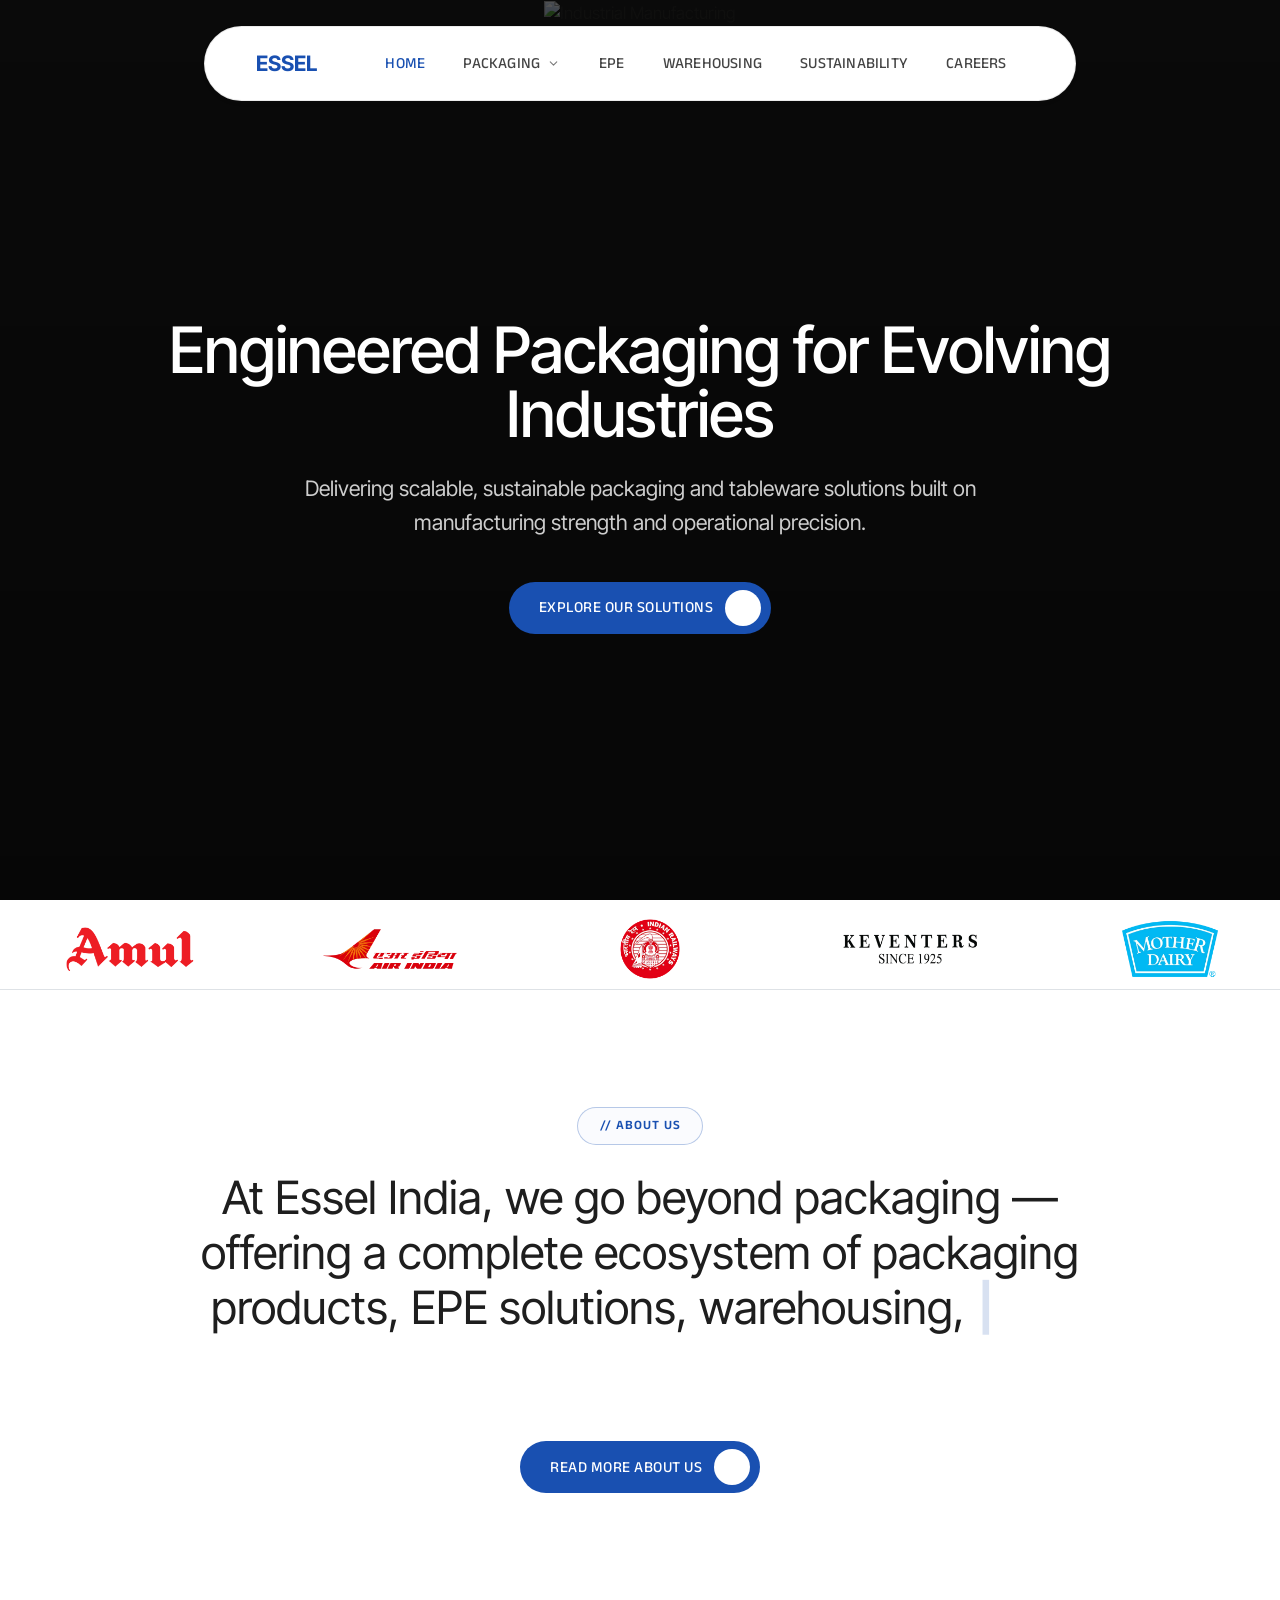
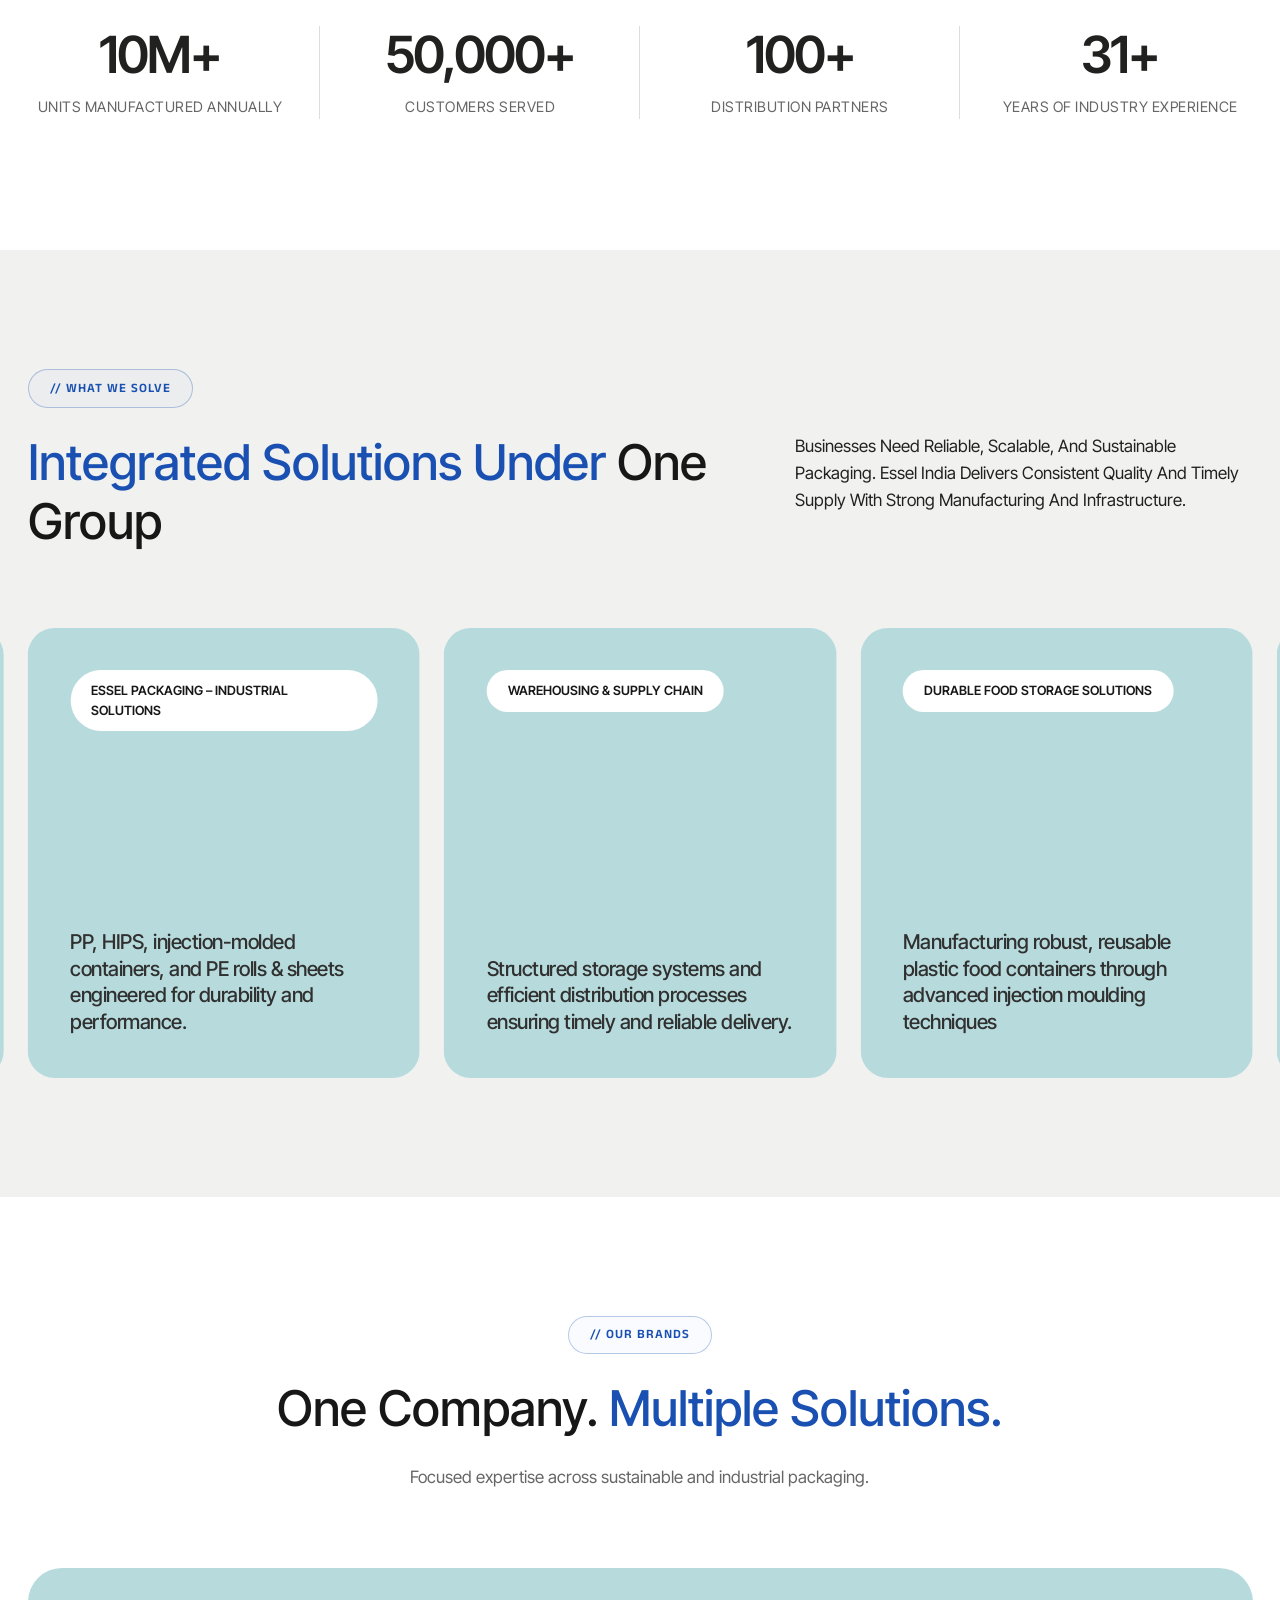
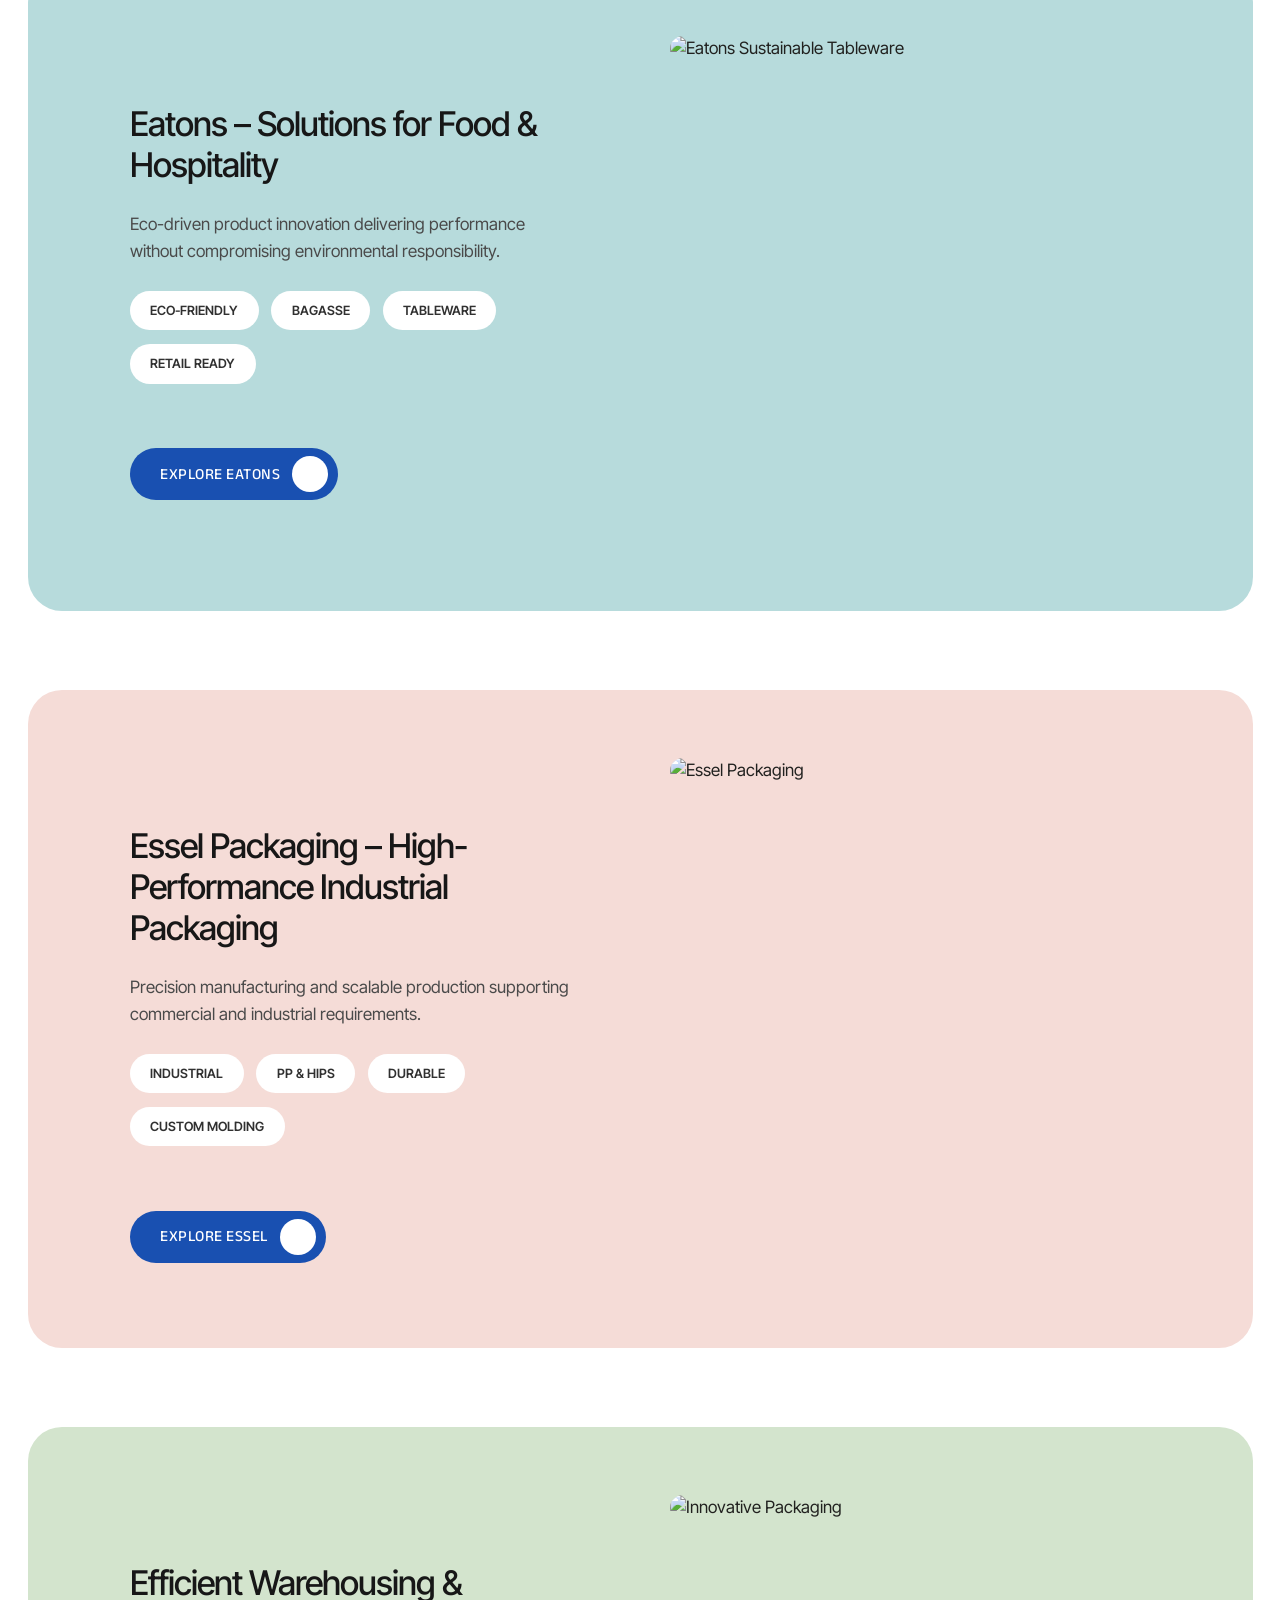
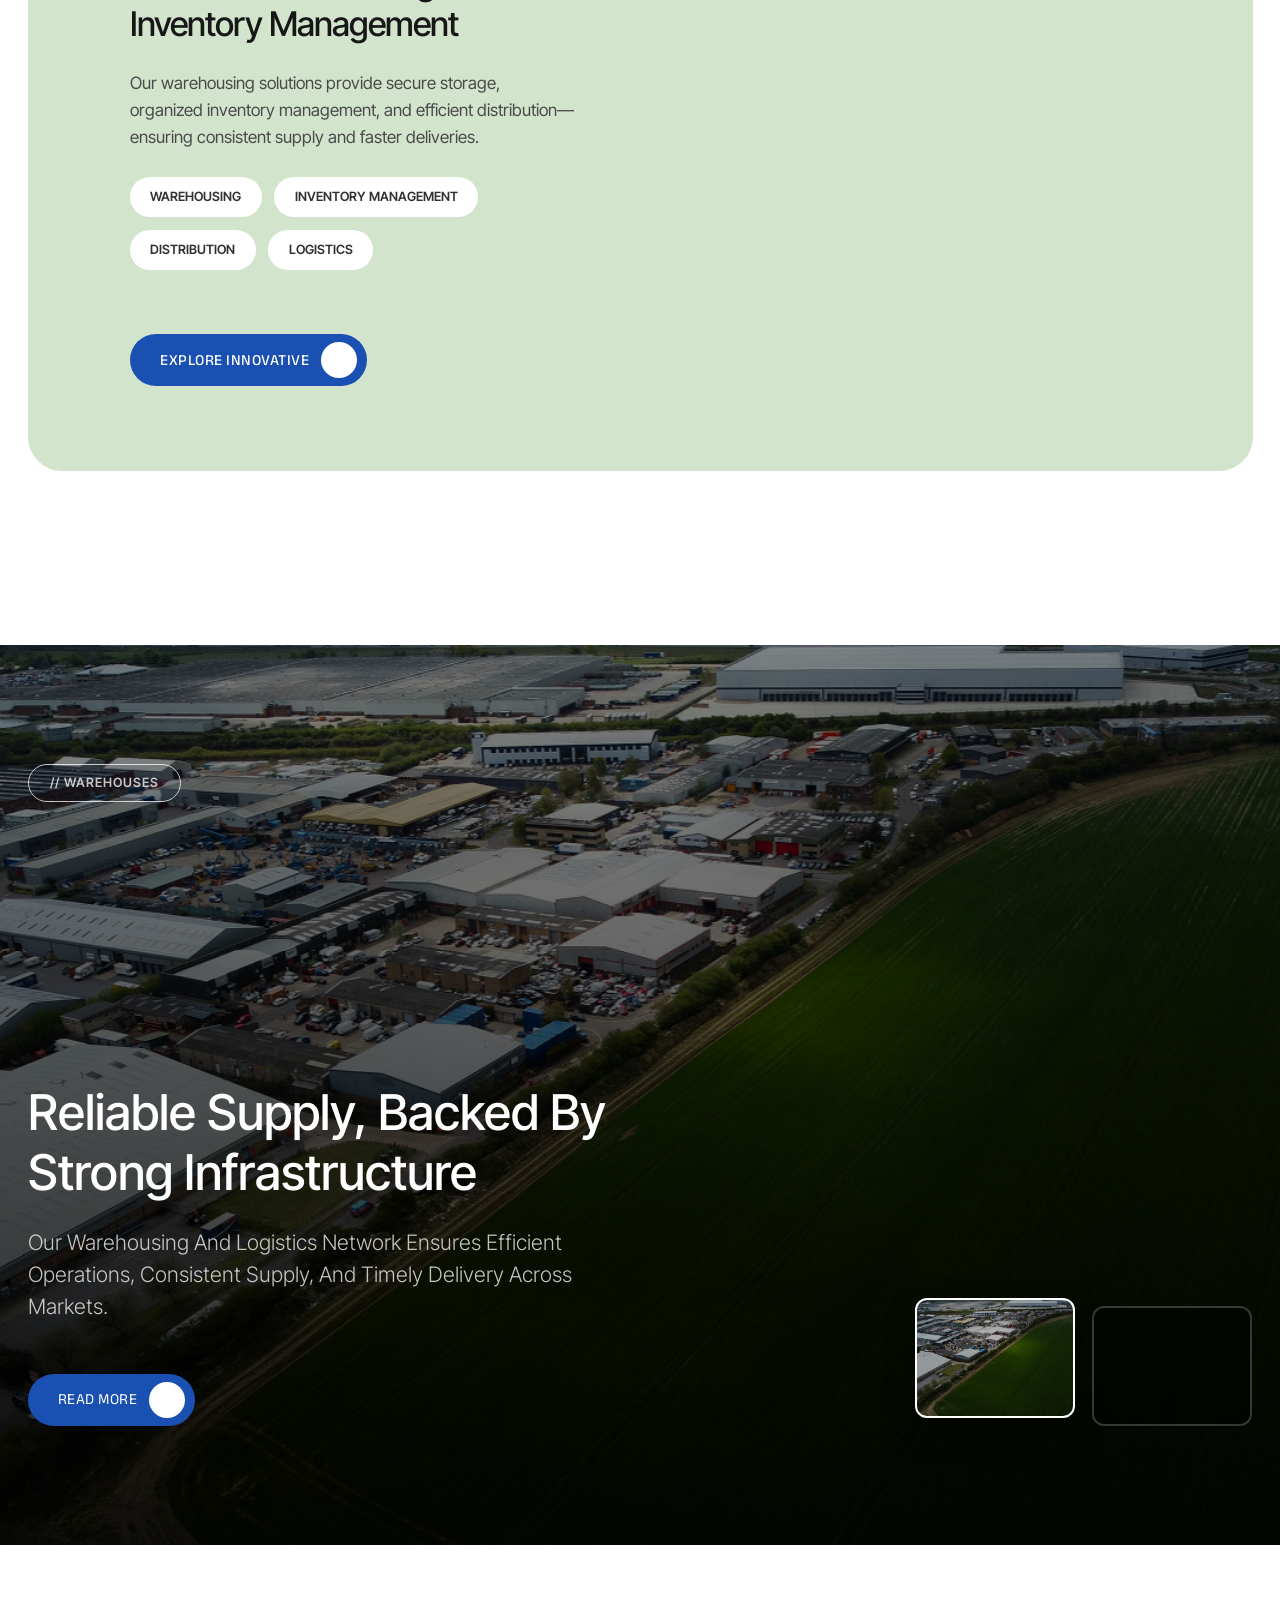
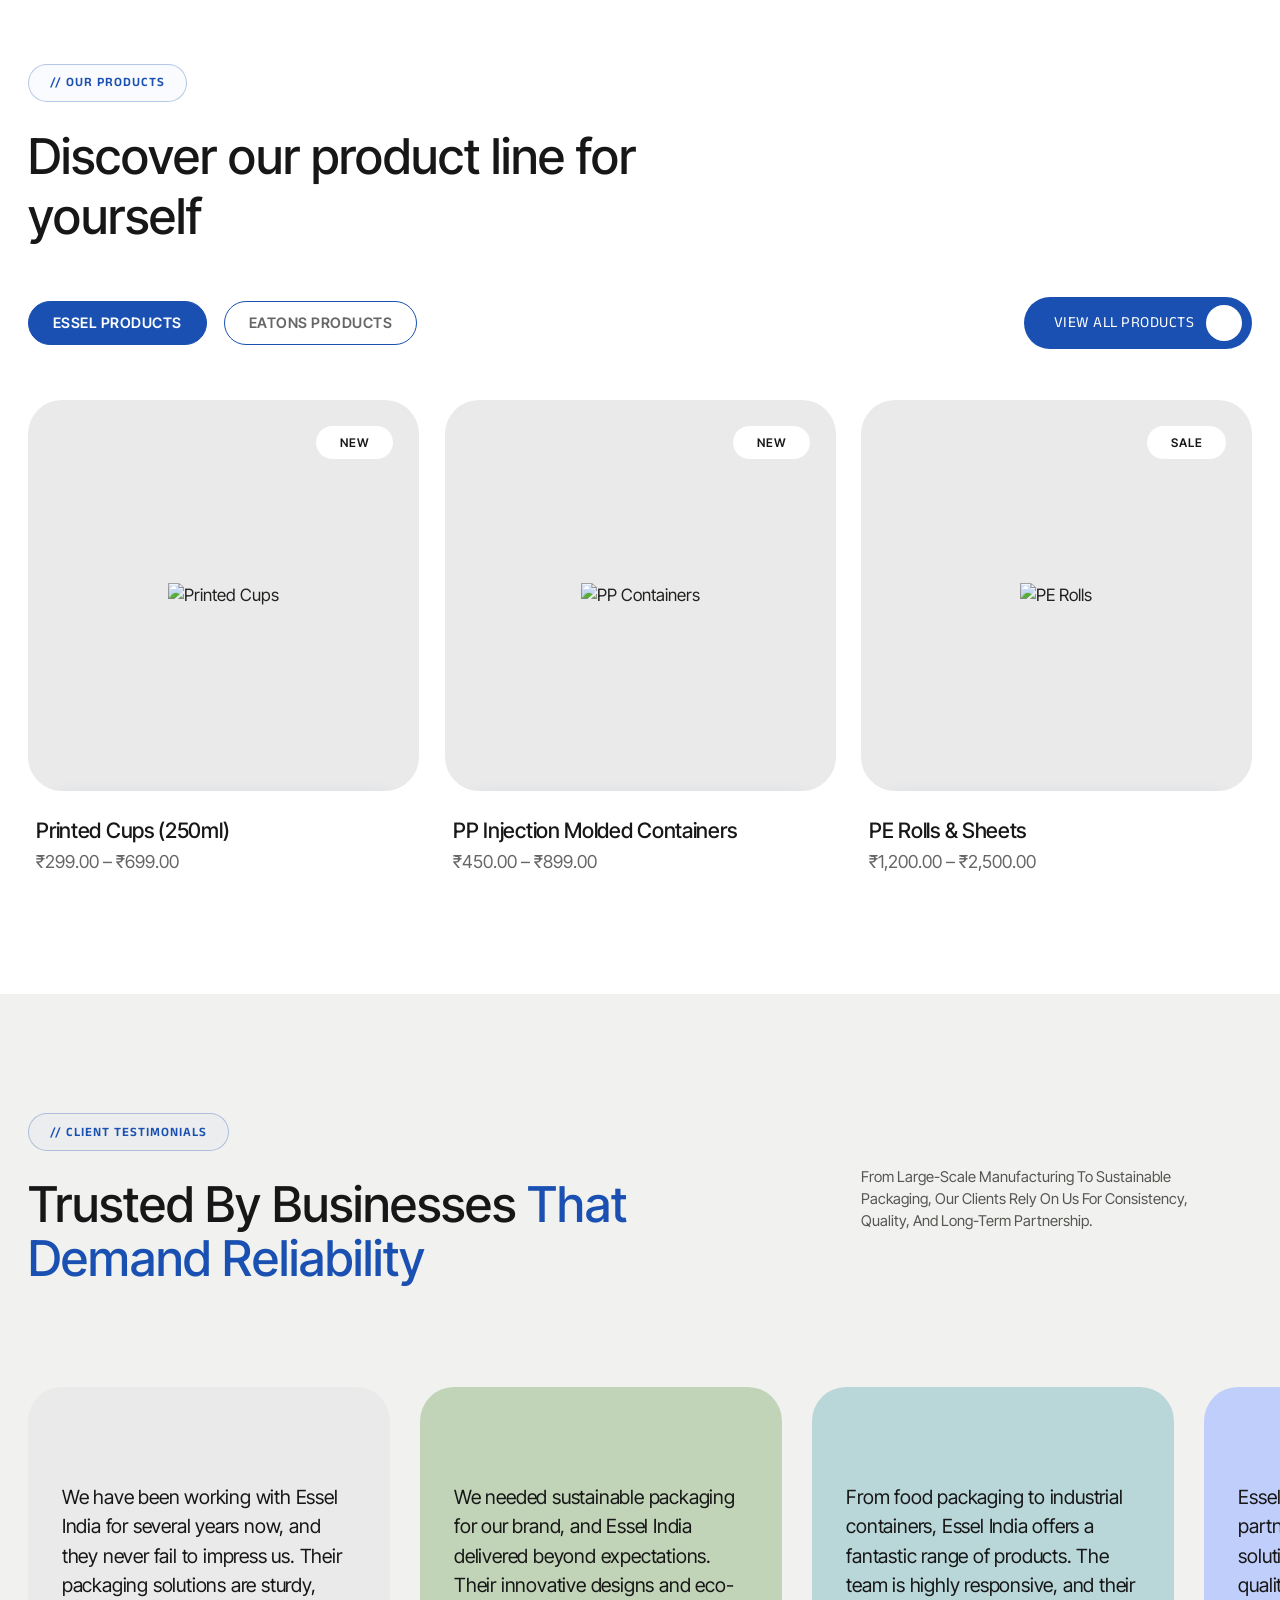
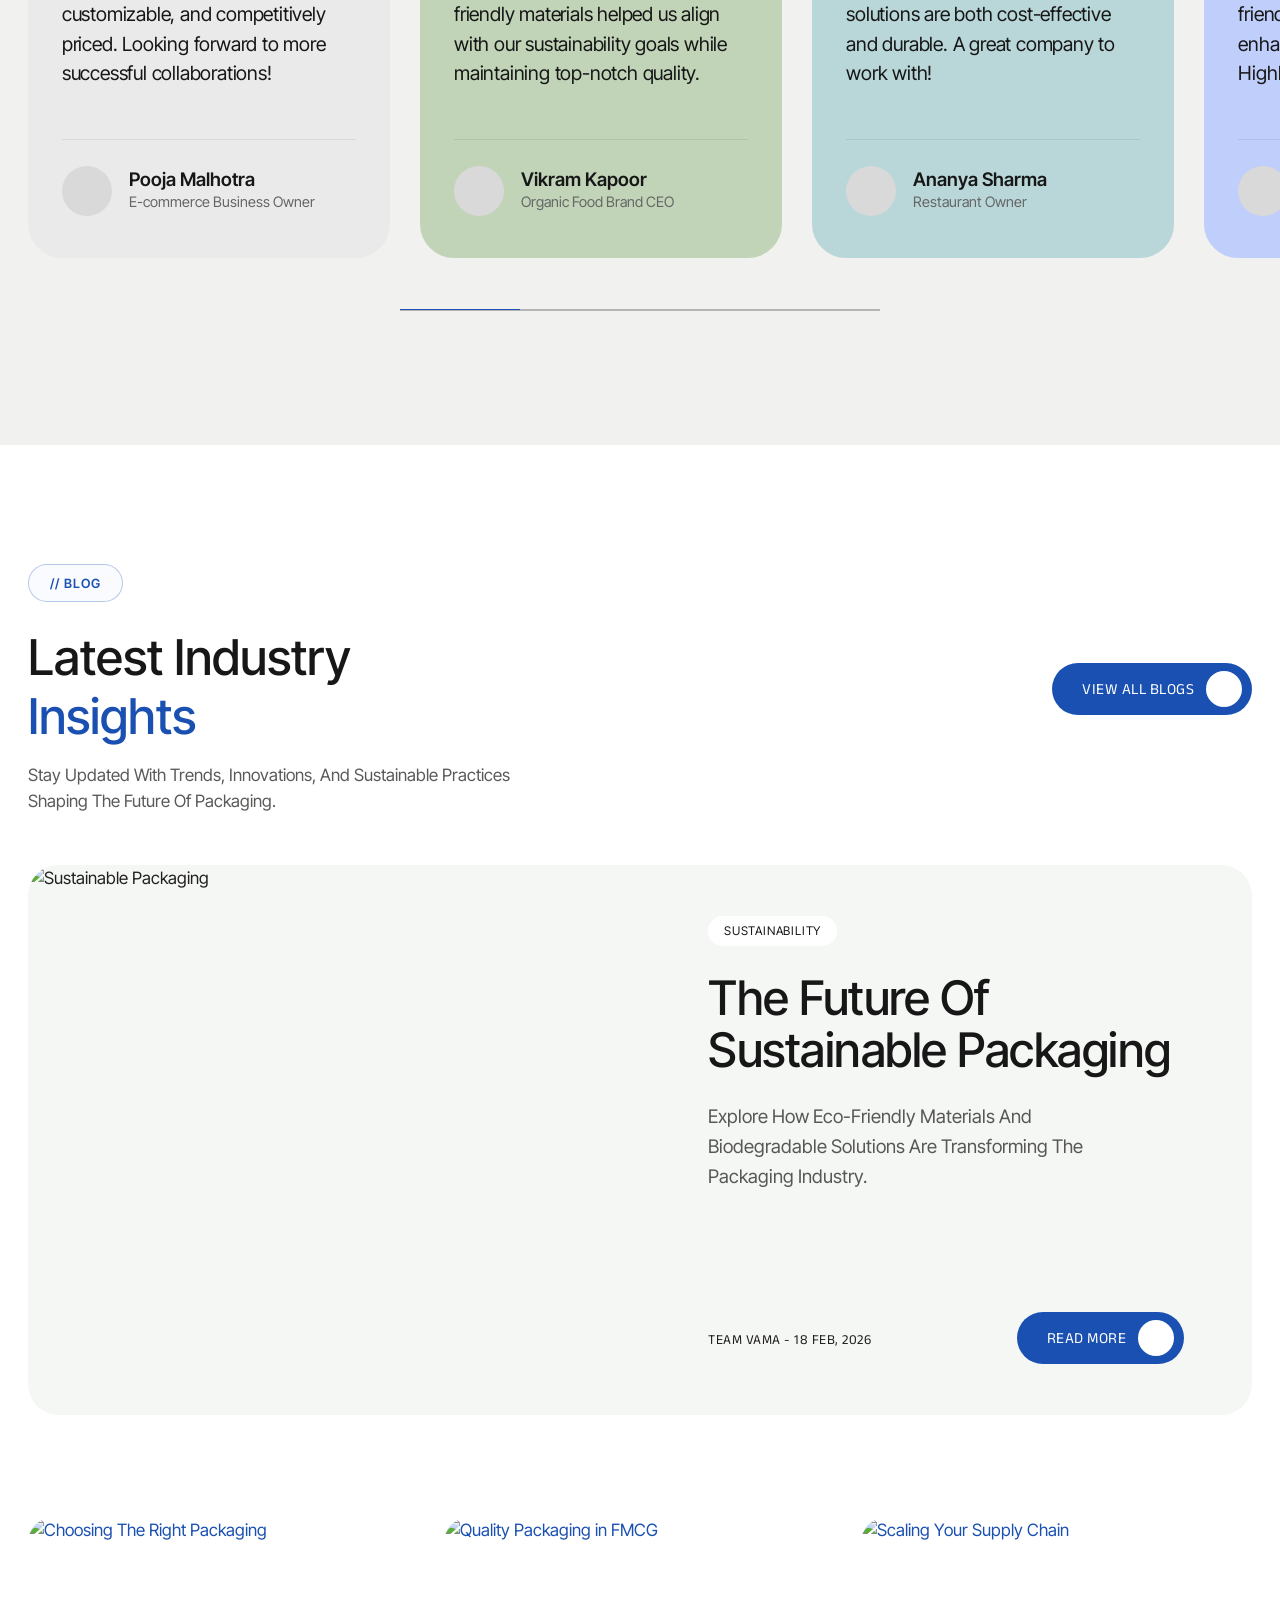
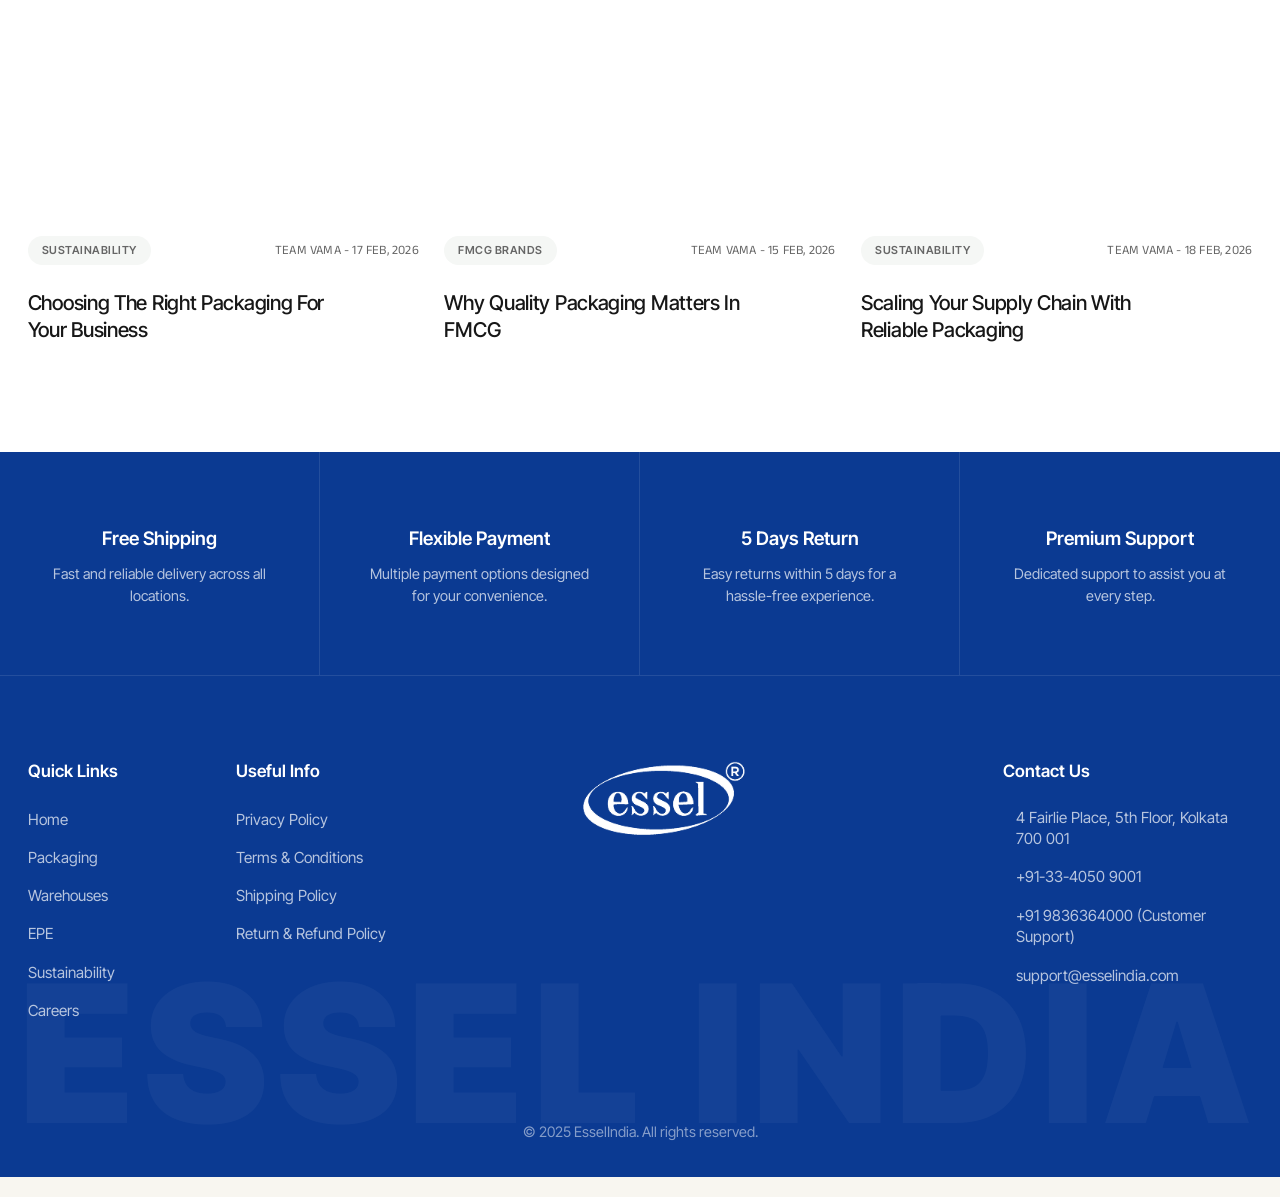
==== index.html @ f86c4f7b "Add files via upload" ====
<!DOCTYPE html>
<html lang="en">

<head>
    <meta charset="UTF-8">
<meta name="viewport" content="width=device-width, initial-scale=1.0">
<meta name="description" content="Clean slate project">
<meta name="keywords" content="bootstrap, gulp, sass, modern web design">
<title>New Project</title>

<!-- Google Fonts -->
<link rel="preconnect" href="https://fonts.googleapis.com">
<link rel="preconnect" href="https://fonts.gstatic.com" crossorigin>
<link
    href="https://fonts.googleapis.com/css2?family=Anek+Latin:wght@100..800&family=Inter+Tight:ital,wght@0,100..900;1,100..900&display=swap"
    rel="stylesheet">
<link href="https://cdn.jsdelivr.net/npm/remixicon@4.9.0/fonts/remixicon.css" rel="stylesheet" />

<!-- Swiper CSS -->
<link rel="stylesheet" href="https://cdn.jsdelivr.net/npm/swiper@11/swiper-bundle.min.css" />

<!-- Custom CSS -->
<link rel="stylesheet" href="css/styles.css">
</head>

<body>
    <header class="fixed-top pt-4">
    <div class="container d-flex justify-content-center">
        <!-- Centered Pill Navbar -->
        <nav class="navbar navbar-expand-lg navbar-pill bg-white shadow-sm rounded-pill px-lg-5 px-4 py-3 border">
            <a class="navbar-brand me-lg-5 me-4 text-primary fw-bold py-0" href="index.html">
                <!-- <img src="images/logo.svg" alt="essel" height="30"> -->
                ESSEL
            </a>

            <!-- Desktop Menu -->
            <div class="collapse navbar-collapse anek-font" id="mainNavbar">
                <ul class="navbar-nav align-items-center">
                    <li class="nav-item">
                        <a class="nav-link px-3" href="index.html">HOME</a>
                    </li>
                    <li class="nav-item dropdown">
                        <a class="nav-link dropdown-toggle px-3" href="#" role="button" data-bs-toggle="dropdown"
                            aria-expanded="false">
                            PACKAGING
                        </a>
                        <ul class="dropdown-menu border-0 shadow rounded-4 mt-3">
                            <li><a class="dropdown-item" href="#">Essel Packaging</a></li>
                            <li><a class="dropdown-item" href="#">Eatons Packaging</a></li>
                        </ul>
                    </li>
                    <li class="nav-item">
                        <a class="nav-link px-3" href="epe.html">EPE</a>
                    </li>
                    <li class="nav-item">
                        <a class="nav-link px-3" href="warehouse.html">WAREHOUSING</a>
                    </li>
                    <li class="nav-item">
                        <a class="nav-link px-3" href="#">SUSTAINABILITY</a>
                    </li>
                    <li class="nav-item">
                        <a class="nav-link px-3" href="#">CAREERS</a>
                    </li>
                </ul>
            </div>

            <!-- Mobile Toggle -->
            <button class="navbar-toggler border-0 shadow-none d-lg-none" type="button" data-bs-toggle="offcanvas"
                data-bs-target="#offcanvasNavbar">
                <i class="ri-menu-3-line fs-2"></i>
            </button>
        </nav>
    </div>
</header>

<!-- Offcanvas for Mobile -->
<div class="offcanvas offcanvas-end anek-font" tabindex="-1" id="offcanvasNavbar">
    <div class="offcanvas-header border-bottom p-4">
        <h5 class="offcanvas-title fw-bold" id="offcanvasNavbarLabel">MENU</h5>
        <button type="button" class="btn-close shadow-none" data-bs-dismiss="offcanvas" aria-label="Close"></button>
    </div>
    <div class="offcanvas-body p-4">
        <ul class="navbar-nav flex-grow-1">
            <li class="nav-item mb-2">
                <a class="nav-link" href="index.html">HOME</a>
            </li>
            <li class="nav-item dropdown mb-2">
                <a class="nav-link dropdown-toggle" href="#" role="button" data-bs-toggle="dropdown">
                    PACKAGING
                </a>
                <ul class="dropdown-menu border-0 shadow-none ps-3">
                    <li><a class="dropdown-item" href="#">Essel Packaging</a></li>
                    <li><a class="dropdown-item" href="#">Eatons Packaging</a></li>
                </ul>
            </li>
            <li class="nav-item mb-2">
                <a class="nav-link" href="epe.html">EPE</a>
            </li>
            <li class="nav-item mb-2">
                <a class="nav-link" href="warehouse.html">WAREHOUSING</a>
            </li>
            <li class="nav-item mb-2">
                <a class="nav-link" href="#">SUSTAINABILITY</a>
            </li>
            <li class="nav-item">
                <a class="nav-link" href="#">CAREERS</a>
            </li>
        </ul>
    </div>
</div>

    <main>
        <!-- Hero Section -->
        <section class="hero-section text-center">
            <div class="swiper hero-slider">
                <div class="swiper-wrapper">
                    <!-- Slide 1 – Essel India -->
                    <div class="swiper-slide">
                        <div class="hero-bg">
                            <img src="https://images.unsplash.com/photo-1581091226825-a6a2a5aee158?auto=format&fit=crop&q=80&w=1920"
                                alt="Industrial Manufacturing">
                        </div>
                        <div class="container h-100">
                            <div class="row h-100 align-items-center justify-content-center">
                                <div class="col-lg-10">
                                    <div class="hero-content">
                                        <h1 class="hero-title mt-5">
                                            Engineered Packaging for Evolving Industries
                                        </h1>
                                        <p class="hero-subtitle">
                                            Delivering scalable, sustainable packaging and tableware solutions built on
                                            manufacturing strength and operational precision.
                                        </p>
                                        <div class="d-flex justify-content-center">
                                            <a href="#" class="btn btn-primary-custom anek-font text-decoration-none">
                                                EXPLORE OUR SOLUTIONS <i class="ri-arrow-right-up-long-line"></i>
                                            </a>
                                        </div>
                                    </div>
                                </div>
                            </div>
                        </div>
                    </div>

                    <!-- Slide 2 – Eatons -->
                    <div class="swiper-slide">
                        <div class="hero-bg">
                            <img src="https://images.unsplash.com/photo-1717386255773-1e3037c81788?q=80&w=1170&auto=format&fit=crop&ixlib=rb-4.1.0&ixid=M3wxMjA3fDB8MHxwaG90by1wYWdlfHx8fGVufDB8fHx8fA%3D%3D"
                                alt="Sustainable Tableware">
                        </div>
                        <div class="container h-100">
                            <div class="row h-100 align-items-center justify-content-center">
                                <div class="col-lg-10">
                                    <div class="hero-content">
                                        <h1 class="hero-title mt-5">
                                            Eatons – Sustainable Tableware Solutions
                                        </h1>
                                        <p class="hero-subtitle">
                                            Eco-conscious bagasse, aluminum, and reusable formats trusted by modern food
                                            businesses.
                                        </p>
                                        <div class="d-flex justify-content-center">
                                            <a href="#" class="btn btn-primary-custom anek-font text-decoration-none">
                                                DISCOVER EATONS <i class="ri-arrow-right-up-long-line"></i>
                                            </a>
                                        </div>
                                    </div>
                                </div>
                            </div>
                        </div>
                    </div>

                    <!-- Slide 3 – Sustainable Bagasse -->
                    <div class="swiper-slide">
                        <div class="hero-bg">
                            <img src="https://media.istockphoto.com/id/177470402/photo/plastic-resin-pellets-in-holding-hands.jpg?s=2048x2048&w=is&k=20&c=-PCb6CSapmXqfRQoQ2jKFUiNskd9uoy5Rj3ALKyIH28="
                                alt="Sugarcane Bagasse">
                        </div>
                        <div class="container h-100">
                            <div class="row h-100 align-items-center justify-content-center">
                                <div class="col-lg-10">
                                    <div class="hero-content">
                                        <h1 class="hero-title mt-5">
                                            Responsible Alternatives. Reliable Performance.
                                        </h1>
                                        <p class="hero-subtitle">
                                            Biodegradable sugarcane-based tableware designed for durability, safety, and
                                            environmental responsibility.
                                        </p>
                                        <div class="d-flex justify-content-center">
                                            <a href="#" class="btn btn-primary-custom anek-font text-decoration-none">
                                                EXPLORE SUSTAINABLE RANGE <i class="ri-arrow-right-up-long-line"></i>
                                            </a>
                                        </div>
                                    </div>
                                </div>
                            </div>
                        </div>
                    </div>

                    <!-- Slide 4 – Warehousing & Infrastructure -->
                    <div class="swiper-slide">
                        <div class="hero-bg">
                            <img src="https://images.unsplash.com/photo-1586528116311-ad8dd3c8310d?auto=format&fit=crop&q=80&w=1920"
                                alt="Warehousing Infrastructure">
                        </div>
                        <div class="container h-100">
                            <div class="row h-100 align-items-center justify-content-center">
                                <div class="col-lg-10">
                                    <div class="hero-content">
                                        <h1 class="hero-title mt-5">
                                            Infrastructure That Powers Reliability
                                        </h1>
                                        <p class="hero-subtitle">
                                            Efficient warehousing, streamlined logistics, and dependable distribution
                                            across markets.
                                        </p>
                                        <div class="d-flex justify-content-center">
                                            <a href="#" class="btn btn-primary-custom anek-font text-decoration-none">
                                                VIEW INFRASTRUCTURE <i class="ri-arrow-right-up-long-line"></i>
                                            </a>
                                        </div>
                                    </div>
                                </div>
                            </div>
                        </div>
                    </div>
                </div>
                <!-- Add Pagination -->
                <!-- <div class="hero-pagination"></div> -->
            </div>
        </section>

        <section class="partners-marquee-section bg-white section pb-3 pt-2">

            <div class="marquee-container border-bottom">
                <div class="marquee-content">
                    <!-- Set 1 -->
                    <div class="partner-logo">
                        <img src="images/partners/amul.webp" alt="Amul">
                    </div>
                    <div class="partner-logo">
                        <img src="images/partners/Air-India.webp" alt="Air India">
                    </div>
                    <div class="partner-logo">
                        <img src="images/partners/Indian-railways.webp" alt="Indian Railways">
                    </div>
                    <div class="partner-logo">
                        <img src="images/partners/keventers.webp" alt="Keventers">
                    </div>
                    <div class="partner-logo">
                        <img src="images/partners/mother-dairy.webp" alt="Mother Dairy">
                    </div>
                    <div class="partner-logo">
                        <img src="images/partners/Thacker-Dairy.webp" alt="Thacker Dairy">
                    </div>
                    <!-- Set 2 (Duplicate for seamless loop) -->
                    <div class="partner-logo">
                        <img src="images/partners/amul.webp" alt="Amul">
                    </div>
                    <div class="partner-logo">
                        <img src="images/partners/Air-India.webp" alt="Air India">
                    </div>
                    <div class="partner-logo">
                        <img src="images/partners/Indian-railways.webp" alt="Indian Railways">
                    </div>
                    <div class="partner-logo">
                        <img src="images/partners/keventers.webp" alt="Keventers">
                    </div>
                    <div class="partner-logo">
                        <img src="images/partners/mother-dairy.webp" alt="Mother Dairy">
                    </div>
                    <div class="partner-logo">
                        <img src="images/partners/Thacker-Dairy.webp" alt="Thacker Dairy">
                    </div>
                </div>
            </div>
        </section>

        <!-- Intro Section -->
        <section class="section intro-section bg-white">
            <div class="container">
                <div class="row gy-4 justify-content-center">
                    <div class="col-lg-4 text-center">
                        <div class="pre-title anek-font">// ABOUT US</div>
                    </div>
                    <!-- <div class="col-lg-6">

                        <h2 class="section-title fs-4">
                            We Provide Reliable, Scalable, And Sustainable <span>Packaging Solutions Designed To Support
                                Modern Businesses.</span>
                        </h2>
                    </div>
                    <div class="col-lg-5 offset-lg-1">
                        <p class="section-desc">
                            Essel India combines decades of industry expertise with modern production capabilities to
                            deliver consistent quality and high-volume output across sectors.
                        </p>
                        <a href="#" class="btn btn-primary-custom anek-font text-decoration-none">
                            READ MORE ABOUT US <i class="ri-arrow-right-up-long-line"></i>
                        </a>
                    </div> -->
                    <div class="col-lg-9 text-center">
                        <h2 class="h3 fw-normal mb-5 typing-text">
                            At Essel India, we go beyond packaging — offering a complete ecosystem of packaging
                            products, EPE solutions, warehousing, and logistics to power modern business growth.
                        </h2>

                        <a href="#" class="btn btn-primary-custom anek-font text-decoration-none mb-5">
                            READ MORE ABOUT US <i class="ri-arrow-right-up-long-line"></i>
                        </a>
                    </div>


                </div>

            </div>

            <div class="stats-row  pt-5">
                <div class="row g-0">
                    <div class="col-6 col-lg-3 stat-item">
                        <div class="stat-value js-counter" data-count="10">0</div>
                        <div class="stat-label text-uppercase mt-2">Units Manufactured Annually</div>
                    </div>
                    <div class="col-6 col-lg-3 stat-item">
                        <div class="stat-value js-counter" data-count="50000">0</div>
                        <div class="stat-label text-uppercase mt-2">Customers Served</div>
                    </div>
                    <div class="col-6 col-lg-3 stat-item">
                        <div class="stat-value js-counter" data-count="100">0</div>
                        <div class="stat-label text-uppercase    mt-2">Distribution Partners</div>
                    </div>
                    <div class="col-6 col-lg-3 stat-item">
                        <div class="stat-value js-counter" data-count="31">0</div>
                        <div class="stat-label text-uppercase mt-2">Years of Industry Experience</div>
                    </div>
                </div>
            </div>
        </section>

        <!-- Solutions Section -->
        <section class="section solutions-section bg-light ">
            <div class="container">
                <div class="row  mb-5 gy-4">
                    <div class="col-lg-7">
                        <div class="pre-title anek-font">// WHAT WE SOLVE</div>
                    </div>
                    <div class="col-lg-7">

                        <h2 class="section-title">
                            <span>Integrated Solutions Under </span> One Group
                        </h2>
                    </div>
                    <div class="col-lg-5 ps-lg-5">
                        <p class="section-desc mb-0 text-dark">
                            Businesses Need Reliable, Scalable, And Sustainable Packaging. Essel India Delivers
                            Consistent Quality And Timely Supply With Strong Manufacturing And Infrastructure.
                        </p>
                    </div>
                </div>

                <div class="swiper solutions-swiper mt-5 overflow-visible">
                    <div class="swiper-wrapper">
                        <div class="swiper-slide">
                            <div class="solution-card">
                                <div class="card-bg">
                                    <img src="https://placehold.co/600x800?text=" alt="Reliable Bulk Supply">
                                </div>
                                <div class="card-content">
                                    <span class="card-tag text-uppercase">Eatons – Sustainable Tableware</span>
                                    <h3 class="card-title">Biodegradable bagasse, aluminum kitchenware, and reusable
                                        containers designed for food service, hospitality, and retail.</h3>
                                </div>
                            </div>
                        </div>

                        <div class="swiper-slide">
                            <div class="solution-card">
                                <div class="card-bg">
                                    <img src="https://placehold.co/600x800?text=" alt="Reliable Bulk Supply">
                                </div>
                                <div class="card-content">
                                    <span class="card-tag text-uppercase">Essel Packaging – Industrial Solutions</span>
                                    <h3 class="card-title">PP, HIPS, injection-molded containers, and PE rolls & sheets
                                        engineered for durability and performance.</h3>
                                </div>
                            </div>
                        </div>

                        <div class="swiper-slide">
                            <div class="solution-card">
                                <div class="card-bg">
                                    <img src="https://placehold.co/600x800?text=" alt="Sustainable Alternatives">
                                </div>
                                <div class="card-content">
                                    <span class="card-tag text-uppercase">Warehousing & Supply Chain</span>
                                    <h3 class="card-title">Structured storage systems and efficient distribution
                                        processes
                                        ensuring timely and reliable delivery.</h3>
                                </div>
                            </div>
                        </div>

                        <div class="swiper-slide">
                            <div class="solution-card">
                                <div class="card-bg">
                                    <img src="https://placehold.co/600x800?text=" alt="Reliable Bulk Supply">
                                </div>
                                <div class="card-content">
                                    <span class="card-tag text-uppercase">Durable Food Storage Solutions</span>
                                    <h3 class="card-title">Manufacturing robust, reusable plastic food containers
                                        through
                                        advanced injection moulding techniques</h3>
                                </div>
                            </div>
                        </div>

                        <div class="swiper-slide">
                            <div class="solution-card">
                                <div class="card-bg">
                                    <img src="https://placehold.co/600x800?text=" alt="Sustainable Alternatives">
                                </div>
                                <div class="card-content">
                                    <span class="card-tag text-uppercase">Industrial excellence</span>
                                    <h3 class="card-title">Delivering EPE rolls and sheets, essential for industrial
                                        packaging and mattress applications</h3>
                                </div>
                            </div>
                        </div>
                    </div>
                </div>
            </div>
        </section>
        <section class="section bg-white">
            <div class="container">
                <div class="row justify-content-center ">
                    <div class="col-lg-8 text-center">
                        <div class="pre-title anek-font mb-4">// Our Brands</div>
                        <h2 class="section-title display-3 mb-4">
                            One Company. <span>Multiple Solutions.</span>
                        </h2>
                        <p class="section-desc">Focused expertise across sustainable and industrial packaging.</p>
                    </div>
                </div>

                <div class="row mt-3 g-4 brands-stack-wrapper">
                    <!-- Card 1 – Eatons -->
                    <div class="col-12 brand-stack-item">
                        <div class="brand-card bg-brand-1 p-5">
                            <div class="row gy-4">
                                <div class="col-lg-6">
                                    <div class="brand-content pe-lg-4">
                                        <h3 class=" fw-medium mb-4 mt-5 h4">Eatons – Solutions for Food & Hospitality
                                        </h3>
                                        <p class="brand-desc mb-4">
                                            Eco-driven product innovation delivering performance without compromising
                                            environmental responsibility.
                                        </p>
                                        <div class="brand-tags mb-5">
                                            <span class="brand-pill">ECO-FRIENDLY</span>
                                            <span class="brand-pill">BAGASSE</span>
                                            <span class="brand-pill">TABLEWARE</span>
                                            <span class="brand-pill">RETAIL READY</span>
                                        </div>
                                        <a href="#" class="btn btn-primary-custom anek-font mb-4">
                                            EXPLORE EATONS <i class="ri-arrow-right-up-line"></i>
                                        </a>
                                    </div>
                                </div>
                                <div class="col-lg-6">
                                    <div class="brand-image">
                                        <img src="https://placehold.co/600x600?text=Eatons"
                                            alt="Eatons Sustainable Tableware" class="img-fluid">
                                    </div>
                                </div>
                            </div>
                        </div>
                    </div>

                    <!-- Card 2 – Essel Packaging -->
                    <div class="col-12 brand-stack-item">
                        <div class="brand-card bg-brand-2 p-5">
                            <div class="row  gy-4">
                                <div class="col-lg-6">
                                    <div class="brand-content pe-lg-4">
                                        <h3 class=" fw-medium mb-4 mt-5 h4">Essel Packaging – High-Performance
                                            Industrial
                                            Packaging
                                        </h3>
                                        <p class="brand-desc mb-4">
                                            Precision manufacturing and scalable production supporting commercial and
                                            industrial requirements.
                                        </p>
                                        <div class="brand-tags mb-5">
                                            <span class="brand-pill">INDUSTRIAL</span>
                                            <span class="brand-pill">PP & HIPS</span>
                                            <span class="brand-pill">DURABLE</span>
                                            <span class="brand-pill">CUSTOM MOLDING</span>
                                        </div>
                                        <a href="#" class="btn btn-primary-custom anek-font">
                                            EXPLORE ESSEL <i class="ri-arrow-right-up-line"></i>
                                        </a>
                                    </div>
                                </div>
                                <div class="col-lg-6">
                                    <div class="brand-image">
                                        <img src="https://placehold.co/600x600?text=Essel+Packaging"
                                            alt="Essel Packaging" class="img-fluid">
                                    </div>
                                </div>
                            </div>
                        </div>
                    </div>

                    <!-- Card 3 – Innovative Packaging -->
                    <div class="col-12 brand-stack-item">
                        <div class="brand-card bg-brand-3 p-5">
                            <div class="row  gy-4">
                                <div class="col-lg-6">
                                    <div class="brand-content pe-lg-4">
                                        <h3 class=" fw-medium mb-4 mt-5 h4">Efficient Warehousing & Inventory Management
                                        </h3>
                                        <p class="brand-desc mb-4">
                                            Our warehousing solutions provide secure storage, organized inventory
                                            management, and efficient distribution—ensuring consistent supply and faster
                                            deliveries.
                                        </p>
                                        <div class="brand-tags mb-5">
                                            <span class="brand-pill">WAREHOUSING</span>
                                            <span class="brand-pill">INVENTORY MANAGEMENT</span>
                                            <span class="brand-pill">DISTRIBUTION</span>
                                            <span class="brand-pill">LOGISTICS</span>
                                        </div>
                                        <a href="#" class="btn btn-primary-custom anek-font ">
                                            EXPLORE INNOVATIVE <i class="ri-arrow-right-up-line"></i>
                                        </a>
                                    </div>
                                </div>
                                <div class="col-lg-6">
                                    <div class="brand-image">
                                        <img src="https://placehold.co/600x600?text=Innovative"
                                            alt="Innovative Packaging" class="img-fluid">
                                    </div>
                                </div>
                            </div>
                        </div>
                    </div>


                    <!-- <div class="col-12 brand-stack-item">
                        <div class="brand-card bg-brand-4 p-5">
                            <div class="row  gy-4">
                                <div class="col-lg-6">
                                    <div class="brand-content pe-lg-4">
                                        <h3 class=" fw-medium mb-4 mt-5">Durable Food Storage</h3>
                                        <p class="brand-desc mb-4">
                                            Manufacturing robust, reusable plastic food containers through advanced
                                            injection moulding techniques.
                                        </p>
                                        <div class="brand-tags mb-5">
                                            <span class="brand-pill">ROBUST</span>
                                            <span class="brand-pill">REUSABLE</span>
                                            <span class="brand-pill">BPA FREE</span>
                                            <span class="brand-pill">LONG-LASTING</span>
                                        </div>
                                        <a href="#" class="btn btn-primary-custom anek-font ">
                                            EXPLORE DURABLES <i class="ri-arrow-right-up-line"></i>
                                        </a>
                                    </div>
                                </div>
                                <div class="col-lg-6">
                                    <div class="brand-image">
                                        <img src="https://placehold.co/600x600?text=Food+Storage"
                                            alt="Durable Food Storage" class="img-fluid">
                                    </div>
                                </div>
                            </div>
                        </div>
                    </div>

                  
                    <div class="col-12 brand-stack-item">
                        <div class="brand-card bg-brand-5 p-5">
                            <div class="row  gy-4">
                                <div class="col-lg-6">
                                    <div class="brand-content pe-lg-4">
                                        <h3 class=" fw-medium mb-4 mt-5">Industrial Excellence</h3>
                                        <p class="brand-desc mb-4">
                                            Delivering EPE rolls and sheets, essential for industrial packaging and
                                            mattress applications.
                                        </p>
                                        <div class="brand-tags mb-5">
                                            <span class="brand-pill">EPE ROLLS</span>
                                            <span class="brand-pill">SHEETS</span>
                                            <span class="brand-pill">PROTECTIVE</span>
                                            <span class="brand-pill">HEAVY DUTY</span>
                                        </div>
                                        <a href="#" class="btn btn-primary-custom anek-font">
                                            EXPLORE INDUSTRIAL <i class="ri-arrow-right-up-line"></i>
                                        </a>
                                    </div>
                                </div>
                                <div class="col-lg-6">
                                    <div class="brand-image">
                                        <img src="https://placehold.co/600x600?text=Industrial+Excellence"
                                            alt="Industrial Excellence" class="img-fluid">
                                    </div>
                                </div>
                            </div>
                        </div>
                    </div> -->
                </div>
            </div>
        </section>

        <!-- Warehouse Section -->
        <section
            class="warehouse-section section overflow-hidden position-relative bg-dark text-white d-flex flex-column">
            <div class="warehouse-bg-wrapper position-absolute top-0 start-0 w-100 h-100">
                <div class="warehouse-bg-image active w-100 h-100 position-absolute warehouse-bg-1"></div>
                <div class="warehouse-bg-image w-100 h-100 position-absolute warehouse-bg-2"></div>
            </div>
            <div class="warehouse-overlay position-absolute top-0 start-0 w-100 h-100"></div>

            <div class="container position-relative z-index-1 flex-grow-1 d-flex flex-column justify-content-between">
                <div class="warehouse-top">
                    <div class="pre-title text-white border-white opacity-75 mb-4">// WAREHOUSES</div>
                </div>

                <div class="warehouse-bottom mt-auto">
                    <div class="row align-items-end">
                        <div class="col-lg-6 mb-4 mb-lg-0">
                            <h2 class="section-title  text-white mb-4">Reliable Supply, Backed By Strong
                                Infrastructure</h2>
                            <p class="lead text-white opacity-75 mb-5">Our Warehousing And Logistics Network Ensures
                                Efficient Operations, Consistent Supply, And Timely Delivery Across Markets.</p>
                            <a href="warehouse.html" class="btn-primary-custom anek-font text-decoration-none">
                                READ MORE <i class="ri-arrow-right-up-line"></i>
                            </a>
                        </div>
                        <div class="col-lg-6 d-flex justify-content-lg-end gap-3 mb-4 mb-lg-0">
                            <div class="warehouse-nav-box active warehouse-thumb-1" data-bg-index="0"></div>
                            <div class="warehouse-nav-box warehouse-thumb-2" data-bg-index="1"></div>
                        </div>
                    </div>
                </div>
            </div>
        </section>
        <!-- Products Section -->
        <section class="section  bg-white" id="products">
            <div class="container">
                <div class="row">
                    <div class="col-lg-7">
                        <div class="pre-title anek-font mb-4">// Our Products</div>
                        <h2 class="section-title mb-5">Discover our product line for yourself</h2>
                    </div>
                </div>
                <div class="row align-items-center mb-5 gy-4">
                    <div class="col-lg-8">
                        <div class="product-tabs d-flex gap-3">
                            <button class="btn-tab active" data-filter="essel">ESSEL PRODUCTS</button>
                            <button class="btn-tab" data-filter="eatons">EATONS PRODUCTS</button>
                        </div>
                    </div>
                    <div class="col-lg-4 text-lg-end">
                        <a href="https://esselindia.com/products/" target="_blank"
                            class="view-all-link btn-primary-custom anek-font text-decoration-none">
                            VIEW ALL PRODUCTS <i class="ri-arrow-right-up-line"></i>
                        </a>
                    </div>
                </div>

                <div class="row g-4 product-grid">
                    <!-- Essel Products -->
                    <div class="col-lg-4 col-md-6 product-item" data-category="essel">
                        <div class="product-card">
                            <div class="product-image-wrapper">
                                <span class="badge-product">NEW</span>
                                <img src="https://placehold.co/600x600?text=Printed+Cups" alt="Printed Cups"
                                    class="img-fluid">
                                <div class="product-overlay">
                                    <button class="btn btn-buy w-100">BUY NOW</button>
                                </div>
                            </div>
                            <div class="product-info mt-4">
                                <h4 class="product-name h5 fw-medium mb-1">Printed Cups (250ml)</h4>
                                <p class="product-price mb-0">₹299.00 – ₹699.00</p>
                            </div>
                        </div>
                    </div>

                    <div class="col-lg-4 col-md-6 product-item" data-category="essel">
                        <div class="product-card">
                            <div class="product-image-wrapper">
                                <span class="badge-product">NEW</span>
                                <img src="https://placehold.co/600x600?text=PP+Containers" alt="PP Containers"
                                    class="img-fluid">
                                <div class="product-overlay">
                                    <button class="btn btn-buy w-100">BUY NOW</button>
                                </div>
                            </div>
                            <div class="product-info mt-4">
                                <h4 class="product-name h5 fw-medium mb-1">PP Injection Molded Containers</h4>
                                <p class="product-price mb-0">₹450.00 – ₹899.00</p>
                            </div>
                        </div>
                    </div>

                    <div class="col-lg-4 col-md-6 product-item" data-category="essel">
                        <div class="product-card">
                            <div class="product-image-wrapper">
                                <span class="badge-product">SALE</span>
                                <img src="https://placehold.co/600x600?text=PE+Rolls" alt="PE Rolls" class="img-fluid">
                                <div class="product-overlay">
                                    <button class="btn btn-buy w-100">BUY NOW</button>
                                </div>
                            </div>
                            <div class="product-info mt-4">
                                <h4 class="product-name h5 fw-medium mb-1">PE Rolls & Sheets</h4>
                                <p class="product-price mb-0">₹1,200.00 – ₹2,500.00</p>
                            </div>
                        </div>
                    </div>

                    <!-- Eatons Products (Hidden initially by JS or CSS) -->
                    <div class="col-lg-4 col-md-6 product-item" data-category="eatons">
                        <div class="product-card">
                            <div class="product-image-wrapper">
                                <span class="badge-product">NEW</span>
                                <img src="https://placehold.co/600x600?text=Bagasse+Bowls" alt="Bagasse Bowls"
                                    class="img-fluid">
                                <div class="product-overlay">
                                    <button class="btn btn-buy w-100">BUY NOW</button>
                                </div>
                            </div>
                            <div class="product-info mt-4">
                                <h4 class="product-name h5 fw-medium mb-1">Bagasse Disposable Bowls (350 ml)</h4>
                                <p class="product-price mb-0">₹299.00 – ₹499.00</p>
                            </div>
                        </div>
                    </div>

                    <div class="col-lg-4 col-md-6 product-item" data-category="eatons">
                        <div class="product-card">
                            <div class="product-image-wrapper">
                                <span class="badge-product">SALE</span>
                                <img src="https://placehold.co/600x600?text=Plates" alt="Plates" class="img-fluid">
                                <div class="product-overlay">
                                    <button class="btn btn-buy w-100">BUY NOW</button>
                                </div>
                            </div>
                            <div class="product-info mt-4">
                                <h4 class="product-name h5 fw-medium mb-1">Disposable 4 Compartment Plates (11 Inch)
                                </h4>
                                <p class="product-price mb-0">₹399.00 – ₹1,199.00</p>
                            </div>
                        </div>
                    </div>

                    <div class="col-lg-4 col-md-6 product-item" data-category="eatons">
                        <div class="product-card">
                            <div class="product-image-wrapper">
                                <span class="badge-product">NEW</span>
                                <img src="https://placehold.co/600x600?text=Dinner+Plates" alt="Dinner Plates"
                                    class="img-fluid">
                                <div class="product-overlay">
                                    <button class="btn btn-buy w-100">BUY NOW</button>
                                </div>
                            </div>
                            <div class="product-info mt-4">
                                <h4 class="product-name h5 fw-medium mb-1">Bagasse Round Dinner Plates (10 Inch)</h4>
                                <p class="product-price mb-0">₹499.00 – ₹899.00</p>
                            </div>
                        </div>
                    </div>
        </section>


        <!-- Testimonials Section -->
        <section class="section testimonials-section bg-light overflow-hidden">
            <div class="container">
                <div class="row align-items-center justify-content-between mb-5">
                    <div class="col-lg-6">
                        <div class="pre-title anek-font mb-4">// CLIENT TESTIMONIALS</div>
                        <h2 class="section-title mb-0">Trusted By Businesses <span class="text-primary">That
                                Demand
                                Reliability</span></h2>
                    </div>
                    <div class="col-lg-4  mt-4 mt-lg-0 offset-lg-1">
                        <p class="text-muted small mb-0 pe-lg-4">
                            From Large-Scale Manufacturing To Sustainable Packaging, Our Clients Rely On Us
                            For
                            Consistency, Quality, And Long-Term Partnership.
                        </p>
                    </div>
                </div>

                <div class="swiper testimonial-swiper pb-0">
                    <div class="swiper-wrapper">
                        <!-- Testimonial 1 -->
                        <div class="swiper-slide">
                            <div class="testimonial-card bg-grey-light">
                                <div class="rating mb-4">
                                    <i class="ri-star-fill"></i>
                                    <i class="ri-star-fill"></i>
                                    <i class="ri-star-fill"></i>
                                    <i class="ri-star-fill"></i>
                                    <i class="ri-star-fill"></i>
                                </div>
                                <p class="testimonial-text mb-5">
                                    We have been working with Essel India for several years now, and they
                                    never fail to
                                    impress us. Their packaging solutions are sturdy, customizable, and
                                    competitively
                                    priced. Looking forward to more successful collaborations!
                                </p>
                                <div class="user-profile d-flex align-items-center">
                                    <div class="user-avatar me-3"></div>
                                    <div class="user-info">
                                        <h5 class="user-name mb-0">Pooja Malhotra</h5>
                                        <p class="user-designation mb-0">E-commerce Business Owner</p>
                                    </div>
                                </div>
                            </div>
                        </div>

                        <!-- Testimonial 2 -->
                        <div class="swiper-slide">
                            <div class="testimonial-card bg-green-light">
                                <div class="rating mb-4">
                                    <i class="ri-star-fill"></i>
                                    <i class="ri-star-fill"></i>
                                    <i class="ri-star-fill"></i>
                                    <i class="ri-star-fill"></i>
                                    <i class="ri-star-fill"></i>
                                </div>
                                <p class="testimonial-text mb-5">
                                    We needed sustainable packaging for our brand, and Essel India delivered
                                    beyond expectations. Their innovative designs and eco-friendly materials
                                    helped us align with our sustainability goals while maintaining top-notch
                                    quality.
                                </p>
                                <div class="user-profile d-flex align-items-center">
                                    <div class="user-avatar me-3"></div>
                                    <div class="user-info">
                                        <h5 class="user-name mb-0">Vikram Kapoor</h5>
                                        <p class="user-designation mb-0">Organic Food Brand CEO</p>
                                    </div>
                                </div>
                            </div>
                        </div>

                        <!-- Testimonial 3 -->
                        <div class="swiper-slide">
                            <div class="testimonial-card bg-teal-light">
                                <div class="rating mb-4">
                                    <i class="ri-star-fill"></i>
                                    <i class="ri-star-fill"></i>
                                    <i class="ri-star-fill"></i>
                                    <i class="ri-star-fill"></i>
                                    <i class="ri-star-fill"></i>
                                </div>
                                <p class="testimonial-text mb-5">
                                    From food packaging to industrial containers, Essel India offers a
                                    fantastic range
                                    of products. The team is highly responsive, and their solutions are both
                                    cost-effective and durable. A great company to work with!
                                </p>
                                <div class="user-profile d-flex align-items-center">
                                    <div class="user-avatar me-3"></div>
                                    <div class="user-info">
                                        <h5 class="user-name mb-0">Ananya Sharma</h5>
                                        <p class="user-designation mb-0">Restaurant Owner</p>
                                    </div>
                                </div>
                            </div>
                        </div>

                        <!-- Testimonial 4 -->
                        <div class="swiper-slide">
                            <div class="testimonial-card bg-blue-light">
                                <div class="rating mb-4">
                                    <i class="ri-star-fill"></i>
                                    <i class="ri-star-fill"></i>
                                    <i class="ri-star-fill"></i>
                                    <i class="ri-star-fill"></i>
                                    <i class="ri-star-fill"></i>
                                </div>
                                <p class="testimonial-text mb-5">
                                    Essel India has been our go-to partner for premium packaging solutions.
                                    Their commitment to quality, timely delivery, and eco-friendly materials
                                    has helped us enhance our product presentation. Highly recommended!
                                </p>
                                <div class="user-profile d-flex align-items-center">
                                    <div class="user-avatar me-3"></div>
                                    <div class="user-info">
                                        <h5 class="user-name mb-0">Rahul Mehta</h5>
                                        <p class="user-designation mb-0">FMCG Manufacturer</p>
                                    </div>
                                </div>
                            </div>
                        </div>
                    </div>

                    <!-- Custom Pagination Line -->
                    <div class="testimonial-pagination-container mt-5 pt-3">
                        <div class="testimonial-pagination h-custom"></div>
                    </div>
                </div>
            </div>
        </section>

        <!-- Blog Section -->
        <section class="section blog-section bg-white " id="blog">
            <div class="container">
                <div class="row align-items-center justify-content-between mb-5 gy-4">
                    <div class="col-lg-5">
                        <div class="pre-title mb-4">// BLOG</div>
                        <h2 class="section-title mb-3">Latest Industry <span>Insights</span></h2>
                        <p class="text-muted mb-0">Stay Updated With Trends, Innovations, And Sustainable
                            Practices
                            Shaping The Future Of Packaging.</p>
                    </div>
                    <div class="col-lg-4 text-lg-end">

                        <a href="blog-single.html" class="btn-primary-custom anek-font text-decoration-none">
                            VIEW ALL BLOGS <i class="ri-arrow-right-up-line"></i>
                        </a>
                    </div>
                </div>

                <div class="blog-featured-card">
                    <div class="row g-0">
                        <div class="col-lg-6">
                            <div class="blog-image-wrapper">
                                <img src="https://placehold.co/800x600" alt="Sustainable Packaging"
                                    class="img-fluid featured-img">
                            </div>
                        </div>
                        <div class="col-lg-6">
                            <div class="blog-content-wrapper">
                                <div class="blog-category-badge mb-4">SUSTAINABILITY</div>
                                <h3 class="blog-title mb-4">The Future Of Sustainable Packaging</h3>
                                <p class="blog-excerpt text-muted mb-5">Explore How Eco-Friendly Materials
                                    And
                                    Biodegradable Solutions Are Transforming The Packaging Industry.</p>

                                <div class="blog-footer d-flex align-items-center justify-content-between">
                                    <div class="blog-meta-info">
                                        <span class="author-text anek-font">TEAM VAMA - 18 FEB, 2026</span>
                                    </div>
                                    <a href="blog-single.html"
                                        class="btn-primary-custom anek-font text-decoration-none">READ MORE
                                        <i class="ri-arrow-right-up-line"></i></a>
                                </div>
                            </div>
                        </div>

                    </div>
                </div>
                <div class="row mt-5 gy-5">
                    <!-- Blog Card 1 -->
                    <div class="col-lg-4">
                        <a href="blog-single.html" class="blog-grid-card text-decoration-none">
                            <div class="blog-grid-image-wrapper mb-4">
                                <img src="https://placehold.co/600x400" alt="Choosing The Right Packaging"
                                    class="img-fluid">
                            </div>
                            <div class="blog-grid-meta d-flex justify-content-between align-items-center mb-3">
                                <span class="blog-category-badge-simple">SUSTAINABILITY</span>
                                <span class="author-text-simple anek-font">TEAM VAMA - 17 FEB, 2026</span>
                            </div>
                            <h4 class="blog-grid-title">Choosing The Right Packaging For Your Business</h4>
                        </a>
                    </div>

                    <!-- Blog Card 2 -->
                    <div class="col-lg-4">
                        <a href="blog-single.html" class="blog-grid-card text-decoration-none">
                            <div class="blog-grid-image-wrapper mb-4">
                                <img src="https://placehold.co/600x400" alt="Quality Packaging in FMCG"
                                    class="img-fluid">
                            </div>
                            <div class="blog-grid-meta d-flex justify-content-between align-items-center mb-3">
                                <span class="blog-category-badge-simple">FMCG BRANDS</span>
                                <span class="author-text-simple anek-font">TEAM VAMA - 15 FEB, 2026</span>
                            </div>
                            <h4 class="blog-grid-title">Why Quality Packaging Matters In FMCG</h4>
                        </a>
                    </div>

                    <!-- Blog Card 3 -->
                    <div class="col-lg-4">
                        <a href="blog-single.html" class="blog-grid-card text-decoration-none">
                            <div class="blog-grid-image-wrapper mb-4">
                                <img src="https://placehold.co/600x400" alt="Scaling Your Supply Chain"
                                    class="img-fluid">
                            </div>
                            <div class="blog-grid-meta d-flex justify-content-between align-items-center mb-3">
                                <span class="blog-category-badge-simple">SUSTAINABILITY</span>
                                <span class="author-text-simple anek-font">TEAM VAMA - 18 FEB, 2026</span>
                            </div>
                            <h4 class="blog-grid-title">Scaling Your Supply Chain With Reliable Packaging
                            </h4>
                        </a>
                    </div>
                </div>
            </div>
        </section>
    </main>

    <footer class="footer position-relative">
    <div class="footer-top-features">
        <div class="container-fluid p-0">
            <div class="row g-0">
                <div class="col-lg-3 col-md-6 feature-item">
                    <i class="ri-truck-line feature-icon"></i>
                    <h5 class="feature-title">Free Shipping</h5>
                    <p class="feature-desc">Fast and reliable delivery across all locations.</p>
                </div>
                <div class="col-lg-3 col-md-6 feature-item">
                    <i class="ri-bank-card-line feature-icon"></i>
                    <h5 class="feature-title">Flexible Payment</h5>
                    <p class="feature-desc">Multiple payment options designed for your convenience.</p>
                </div>
                <div class="col-lg-3 col-md-6 feature-item">
                    <i class="ri-calendar-check-line feature-icon"></i>
                    <h5 class="feature-title">5 Days Return</h5>
                    <p class="feature-desc">Easy returns within 5 days for a hassle-free experience.</p>
                </div>
                <div class="col-lg-3 col-md-6 feature-item">
                    <i class="ri-customer-service-2-line feature-icon"></i>
                    <h5 class="feature-title">Premium Support</h5>
                    <p class="feature-desc">Dedicated support to assist you at every step.</p>
                </div>
            </div>
        </div>
    </div>

    <div class="footer-main">

        <div class="container">
            <div class="row gy-5 justify-content-center">
                <div class="col-lg-2 col-md-4 footer-column">
                    <h4>Quick Links</h4>
                    <ul>
                        <li><a href="index.html">Home</a></li>
                        <li><a href="#">Packaging</a></li>
                        <li><a href="warehouse.html">Warehouses</a></li>
                        <li><a href="epe.html">EPE</a></li>
                        <li><a href="#">Sustainability</a></li>
                        <li><a href="#">Careers</a></li>
                    </ul>
                </div>
                <div class="col-lg-2 col-md-4 footer-column">
                    <h4>Useful Info</h4>
                    <ul>
                        <li><a href="#">Privacy Policy</a></li>
                        <li><a href="#">Terms & Conditions</a></li>
                        <li><a href="#">Shipping Policy</a></li>
                        <li><a href="#">Return & Refund Policy</a></li>
                    </ul>
                </div>
                <div class="col-lg-5 col-md-4 footer-logo-area py-lg-0 pe-lg-5 py-4 order-lg-3 order-last text-center">
                    <img src="images/footerlogo.png" alt="essel" class="footer-logo pe-lg-3 filter-white">
                    <div class="social-links pe-lg-4">
                        <a href="#" class="text-decoration-none"><i class="ri-facebook-fill"></i></a>
                        <a href="#" class="text-decoration-none"><i class="ri-twitter-x-fill"></i></a>
                        <a href="#" class="text-decoration-none"><i class="ri-youtube-fill"></i></a>
                        <a href="#" class="text-decoration-none"><i class="ri-instagram-line"></i></a>
                    </div>
                </div>
                <div class="col-lg-3 col-md-12 footer-column order-lg-4 ps-lg-5">
                    <h4>Contact Us</h4>
                    <div class="contact-info">
                        <div class="info-item">
                            <i class="ri-map-pin-line"></i>
                            <span>4 Fairlie Place, 5th Floor, Kolkata 700 001</span>
                        </div>
                        <div class="info-item">
                            <i class="ri-phone-line"></i>
                            <a href="tel:+913340509001">+91-33-4050 9001</a>
                        </div>
                        <div class="info-item">
                            <i class="ri-phone-line"></i>
                            <a href="tel:+919836364000">+91 9836364000 (Customer Support)</a>
                        </div>
                        <div class="info-item">
                            <i class="ri-mail-line"></i>
                            <a href="mailto:support@esselindia.com">support@esselindia.com</a>
                        </div>
                    </div>
                </div>
            </div>
        </div>
    </div>

    <div class="footer-bottom text-center">

        <div class="container">
            <p class="copyright mb-0">&copy; 2025 EsselIndia. All rights reserved.</p>
        </div>

    </div>
    <div class="footer-watermark">ESSEL INDIA</div>

    <a href="#" class="back-to-top rounded-circle d-flex align-items-center justify-content-center shadow-lg"
        id="backToTop">
        <i class="ri-arrow-up-line"></i>
    </a>
</footer>

<!-- Scripts -->
<script src="js/main.js"></script>
</body>

</html>
---- css/styles.css ----
@charset "UTF-8";/*!
 * Bootstrap  v5.3.8 (https://getbootstrap.com/)
 * Copyright 2011-2025 The Bootstrap Authors
 * Licensed under MIT (https://github.com/twbs/bootstrap/blob/main/LICENSE)
 */:root,[data-bs-theme=light]{--bs-blue:#0d6efd;--bs-indigo:#6610f2;--bs-purple:#6f42c1;--bs-pink:#d63384;--bs-red:#dc3545;--bs-orange:#fd7e14;--bs-yellow:#ffc107;--bs-green:#198754;--bs-teal:#20c997;--bs-cyan:#0dcaf0;--bs-black:#1e1e1e;--bs-white:#fff;--bs-gray:#7d776c;--bs-gray-dark:#292826;--bs-gray-100:#f8f9fa;--bs-gray-200:#e9ecef;--bs-gray-300:#dee2e6;--bs-gray-400:#ced4da;--bs-gray-500:#adb5bd;--bs-gray-600:#7d776c;--bs-gray-700:#464544;--bs-gray-800:#292826;--bs-gray-900:#21211f;--bs-primary:#1950B1;--bs-secondary:#171717;--bs-success:#198754;--bs-info:#0dcaf0;--bs-warning:#ffc107;--bs-danger:#dc3545;--bs-light:#F1ECDA;--bs-dark:#21211f;--bs-primary-rgb:25,80,177;--bs-secondary-rgb:23,23,23;--bs-success-rgb:25,135,84;--bs-info-rgb:13,202,240;--bs-warning-rgb:255,193,7;--bs-danger-rgb:220,53,69;--bs-light-rgb:241,236,218;--bs-dark-rgb:33,33,31;--bs-primary-text-emphasis:rgb(10, 32, 70.8);--bs-secondary-text-emphasis:rgb(9.2, 9.2, 9.2);--bs-success-text-emphasis:rgb(10, 54, 33.6);--bs-info-text-emphasis:rgb(5.2, 80.8, 96);--bs-warning-text-emphasis:rgb(102, 77.2, 2.8);--bs-danger-text-emphasis:rgb(88, 21.2, 27.6);--bs-light-text-emphasis:#464544;--bs-dark-text-emphasis:#464544;--bs-primary-bg-subtle:rgb(209, 220, 239.4);--bs-secondary-bg-subtle:rgb(208.6, 208.6, 208.6);--bs-success-bg-subtle:rgb(209, 231, 220.8);--bs-info-bg-subtle:rgb(206.6, 244.4, 252);--bs-warning-bg-subtle:rgb(255, 242.6, 205.4);--bs-danger-bg-subtle:rgb(248, 214.6, 217.8);--bs-light-bg-subtle:rgb(251.5, 252, 252.5);--bs-dark-bg-subtle:#ced4da;--bs-primary-border-subtle:rgb(163, 185, 223.8);--bs-secondary-border-subtle:rgb(162.2, 162.2, 162.2);--bs-success-border-subtle:rgb(163, 207, 186.6);--bs-info-border-subtle:rgb(158.2, 233.8, 249);--bs-warning-border-subtle:rgb(255, 230.2, 155.8);--bs-danger-border-subtle:rgb(241, 174.2, 180.6);--bs-light-border-subtle:#e9ecef;--bs-dark-border-subtle:#adb5bd;--bs-white-rgb:255,255,255;--bs-black-rgb:30,30,30;--bs-font-sans-serif:"Inter Tight",sans-serif;--bs-font-monospace:SFMono-Regular,Menlo,Monaco,Consolas,"Liberation Mono","Courier New",monospace;--bs-gradient:linear-gradient(180deg, rgba(255, 255, 255, 0.15), rgba(255, 255, 255, 0));--bs-root-font-size:1.0625rem;--bs-body-font-family:"Inter Tight",sans-serif;--bs-body-font-size:1rem;--bs-body-font-weight:400;--bs-body-line-height:1.5;--bs-body-color:#21211f;--bs-body-color-rgb:33,33,31;--bs-body-bg:#F8F6F0;--bs-body-bg-rgb:248,246,240;--bs-emphasis-color:#1e1e1e;--bs-emphasis-color-rgb:30,30,30;--bs-secondary-color:rgba(33, 33, 31, 0.75);--bs-secondary-color-rgb:33,33,31;--bs-secondary-bg:#e9ecef;--bs-secondary-bg-rgb:233,236,239;--bs-tertiary-color:rgba(33, 33, 31, 0.5);--bs-tertiary-color-rgb:33,33,31;--bs-tertiary-bg:#f8f9fa;--bs-tertiary-bg-rgb:248,249,250;--bs-heading-color:#1e1e1e;--bs-link-color:#1950B1;--bs-link-color-rgb:25,80,177;--bs-link-decoration:underline;--bs-link-hover-color:rgb(20, 64, 141.6);--bs-link-hover-color-rgb:20,64,142;--bs-code-color:#d63384;--bs-highlight-color:#21211f;--bs-highlight-bg:rgb(255, 242.6, 205.4);--bs-border-width:1px;--bs-border-style:solid;--bs-border-color:#dee2e6;--bs-border-color-translucent:rgba(30, 30, 30, 0.175);--bs-border-radius:0rem;--bs-border-radius-sm:0rem;--bs-border-radius-lg:0rem;--bs-border-radius-xl:0rem;--bs-border-radius-xxl:0rem;--bs-border-radius-2xl:var(--bs-border-radius-xxl);--bs-border-radius-pill:50rem;--bs-box-shadow:0 0.5rem 1rem rgba(30, 30, 30, 0.15);--bs-box-shadow-sm:0 0.125rem 0.25rem rgba(30, 30, 30, 0.075);--bs-box-shadow-lg:0 1rem 3rem rgba(30, 30, 30, 0.175);--bs-box-shadow-inset:inset 0 1px 2px rgba(30, 30, 30, 0.075);--bs-focus-ring-width:0.25rem;--bs-focus-ring-opacity:0.25;--bs-focus-ring-color:rgba(25, 80, 177, 0.25);--bs-form-valid-color:#198754;--bs-form-valid-border-color:#198754;--bs-form-invalid-color:#dc3545;--bs-form-invalid-border-color:#dc3545}[data-bs-theme=dark]{color-scheme:dark;--bs-body-color:#dee2e6;--bs-body-color-rgb:222,226,230;--bs-body-bg:#21211f;--bs-body-bg-rgb:33,33,31;--bs-emphasis-color:#fff;--bs-emphasis-color-rgb:255,255,255;--bs-secondary-color:rgba(222, 226, 230, 0.75);--bs-secondary-color-rgb:222,226,230;--bs-secondary-bg:#292826;--bs-secondary-bg-rgb:41,40,38;--bs-tertiary-color:rgba(222, 226, 230, 0.5);--bs-tertiary-color-rgb:222,226,230;--bs-tertiary-bg:rgb(37, 36.5, 34.5);--bs-tertiary-bg-rgb:37,37,35;--bs-primary-text-emphasis:rgb(117, 150, 208.2);--bs-secondary-text-emphasis:rgb(115.8, 115.8, 115.8);--bs-success-text-emphasis:rgb(117, 183, 152.4);--bs-info-text-emphasis:rgb(109.8, 223.2, 246);--bs-warning-text-emphasis:rgb(255, 217.8, 106.2);--bs-danger-text-emphasis:rgb(234, 133.8, 143.4);--bs-light-text-emphasis:#f8f9fa;--bs-dark-text-emphasis:#dee2e6;--bs-primary-bg-subtle:rgb(5, 16, 35.4);--bs-secondary-bg-subtle:rgb(4.6, 4.6, 4.6);--bs-success-bg-subtle:rgb(5, 27, 16.8);--bs-info-bg-subtle:rgb(2.6, 40.4, 48);--bs-warning-bg-subtle:rgb(51, 38.6, 1.4);--bs-danger-bg-subtle:rgb(44, 10.6, 13.8);--bs-light-bg-subtle:#292826;--bs-dark-bg-subtle:rgb(35.5, 35, 34);--bs-primary-border-subtle:rgb(15, 48, 106.2);--bs-secondary-border-subtle:rgb(13.8, 13.8, 13.8);--bs-success-border-subtle:rgb(15, 81, 50.4);--bs-info-border-subtle:rgb(7.8, 121.2, 144);--bs-warning-border-subtle:rgb(153, 115.8, 4.2);--bs-danger-border-subtle:rgb(132, 31.8, 41.4);--bs-light-border-subtle:#464544;--bs-dark-border-subtle:#292826;--bs-heading-color:inherit;--bs-link-color:rgb(117, 150, 208.2);--bs-link-hover-color:rgb(144.6, 171, 217.56);--bs-link-color-rgb:117,150,208;--bs-link-hover-color-rgb:145,171,218;--bs-code-color:rgb(230.4, 132.6, 181.2);--bs-highlight-color:#dee2e6;--bs-highlight-bg:rgb(102, 77.2, 2.8);--bs-border-color:rgb(49.3043478261, 48.6, 47.8956521739);--bs-border-color-translucent:rgba(255, 255, 255, 0.15);--bs-form-valid-color:rgb(117, 183, 152.4);--bs-form-valid-border-color:rgb(117, 183, 152.4);--bs-form-invalid-color:rgb(234, 133.8, 143.4);--bs-form-invalid-border-color:rgb(234, 133.8, 143.4)}*,::after,::before{box-sizing:border-box}:root{font-size:var(--bs-root-font-size)}@media (prefers-reduced-motion:no-preference){:root{scroll-behavior:smooth}}body{margin:0;font-family:var(--bs-body-font-family);font-size:var(--bs-body-font-size);font-weight:var(--bs-body-font-weight);line-height:var(--bs-body-line-height);color:var(--bs-body-color);text-align:var(--bs-body-text-align);background-color:var(--bs-body-bg);-webkit-text-size-adjust:100%;-webkit-tap-highlight-color:rgba(30,30,30,0)}hr{margin:1rem 0;color:inherit;border:0;border-top:var(--bs-border-width) solid;opacity:.25}.h1,.h2,.h3,.h4,.h5,.h6,h1,h2,h3,h4,h5,h6{margin-top:0;margin-bottom:.5rem;font-family:"Inter Tight",sans-serif;font-weight:500;line-height:1.2;color:var(--bs-heading-color)}.h1,h1{font-size:calc(1.525rem + 3.3vw)}@media (min-width:1200px){.h1,h1{font-size:4rem}}.h2,h2{font-size:calc(1.445rem + 2.34vw)}@media (min-width:1200px){.h2,h2{font-size:3.2rem}}.h3,h3{font-size:calc(1.395rem + 1.74vw)}@media (min-width:1200px){.h3,h3{font-size:2.7rem}}.h4,h4{font-size:calc(1.325rem + .9vw)}@media (min-width:1200px){.h4,h4{font-size:2rem}}.h5,h5{font-size:calc(1.3rem + .6vw)}@media (min-width:1200px){.h5,h5{font-size:1.75rem}}.h6,h6{font-size:1rem}p{margin-top:0;margin-bottom:1rem}abbr[title]{-webkit-text-decoration:underline dotted;text-decoration:underline dotted;cursor:help;-webkit-text-decoration-skip-ink:none;text-decoration-skip-ink:none}address{margin-bottom:1rem;font-style:normal;line-height:inherit}ol,ul{padding-left:2rem}dl,ol,ul{margin-top:0;margin-bottom:1rem}ol ol,ol ul,ul ol,ul ul{margin-bottom:0}dt{font-weight:700}dd{margin-bottom:.5rem;margin-left:0}blockquote{margin:0 0 1rem}b,strong{font-weight:bolder}.small,small{font-size:.875em}.mark,mark{padding:.1875em;color:var(--bs-highlight-color);background-color:var(--bs-highlight-bg)}sub,sup{position:relative;font-size:.75em;line-height:0;vertical-align:baseline}sub{bottom:-.25em}sup{top:-.5em}a{color:rgba(var(--bs-link-color-rgb),var(--bs-link-opacity,1));text-decoration:underline}a:hover{--bs-link-color-rgb:var(--bs-link-hover-color-rgb)}a:not([href]):not([class]),a:not([href]):not([class]):hover{color:inherit;text-decoration:none}code,kbd,pre,samp{font-family:var(--bs-font-monospace);font-size:1em}pre{display:block;margin-top:0;margin-bottom:1rem;overflow:auto;font-size:.875em}pre code{font-size:inherit;color:inherit;word-break:normal}code{font-size:.875em;color:var(--bs-code-color);word-wrap:break-word}a>code{color:inherit}kbd{padding:.1875rem .375rem;font-size:.875em;color:var(--bs-body-bg);background-color:var(--bs-body-color);border-radius:0}kbd kbd{padding:0;font-size:1em}figure{margin:0 0 1rem}img,svg{vertical-align:middle}table{caption-side:bottom;border-collapse:collapse}caption{padding-top:.5rem;padding-bottom:.5rem;color:var(--bs-secondary-color);text-align:left}th{text-align:inherit;text-align:-webkit-match-parent}tbody,td,tfoot,th,thead,tr{border-color:inherit;border-style:solid;border-width:0}label{display:inline-block}button{border-radius:0}button:focus:not(:focus-visible){outline:0}button,input,optgroup,select,textarea{margin:0;font-family:inherit;font-size:inherit;line-height:inherit}button,select{text-transform:none}[role=button]{cursor:pointer}select{word-wrap:normal}select:disabled{opacity:1}[list]:not([type=date]):not([type=datetime-local]):not([type=month]):not([type=week]):not([type=time])::-webkit-calendar-picker-indicator{display:none!important}[type=button],[type=reset],[type=submit],button{-webkit-appearance:button}[type=button]:not(:disabled),[type=reset]:not(:disabled),[type=submit]:not(:disabled),button:not(:disabled){cursor:pointer}::-moz-focus-inner{padding:0;border-style:none}textarea{resize:vertical}fieldset{min-width:0;padding:0;margin:0;border:0}legend{float:left;width:100%;padding:0;margin-bottom:.5rem;line-height:inherit;font-size:calc(1.275rem + .3vw)}@media (min-width:1200px){legend{font-size:1.5rem}}legend+*{clear:left}::-webkit-datetime-edit-day-field,::-webkit-datetime-edit-fields-wrapper,::-webkit-datetime-edit-hour-field,::-webkit-datetime-edit-minute,::-webkit-datetime-edit-month-field,::-webkit-datetime-edit-text,::-webkit-datetime-edit-year-field{padding:0}::-webkit-inner-spin-button{height:auto}[type=search]{-webkit-appearance:textfield;outline-offset:-2px}[type=search]::-webkit-search-cancel-button{cursor:pointer;filter:grayscale(1)}::-webkit-search-decoration{-webkit-appearance:none}::-webkit-color-swatch-wrapper{padding:0}::file-selector-button{font:inherit;-webkit-appearance:button}output{display:inline-block}iframe{border:0}summary{display:list-item;cursor:pointer}progress{vertical-align:baseline}[hidden]{display:none!important}.lead{font-size:1.25rem;font-weight:300}.display-1{font-weight:300;line-height:1;font-size:calc(1.665rem + 4.98vw)}@media (min-width:1200px){.display-1{font-size:5.4rem}}.display-2{font-weight:300;line-height:1;font-size:calc(1.625rem + 4.5vw)}@media (min-width:1200px){.display-2{font-size:5rem}}.display-3{font-weight:300;line-height:1;font-size:calc(1.575rem + 3.9vw)}@media (min-width:1200px){.display-3{font-size:4.5rem}}.display-4{font-weight:300;line-height:1;font-size:calc(1.525rem + 3.3vw)}@media (min-width:1200px){.display-4{font-size:4rem}}.display-5{font-weight:300;line-height:1;font-size:calc(1.475rem + 2.7vw)}@media (min-width:1200px){.display-5{font-size:3.5rem}}.display-6{font-weight:300;line-height:1;font-size:calc(1.425rem + 2.1vw)}@media (min-width:1200px){.display-6{font-size:3rem}}.list-unstyled{padding-left:0;list-style:none}.list-inline{padding-left:0;list-style:none}.list-inline-item{display:inline-block}.list-inline-item:not(:last-child){margin-right:.5rem}.initialism{font-size:.875em;text-transform:uppercase}.blockquote{margin-bottom:1rem;font-size:1.25rem}.blockquote>:last-child{margin-bottom:0}.blockquote-footer{margin-top:-1rem;margin-bottom:1rem;font-size:.875em;color:#7d776c}.blockquote-footer::before{content:"— "}.img-fluid{max-width:100%;height:auto}.img-thumbnail{padding:.25rem;background-color:var(--bs-body-bg);border:var(--bs-border-width) solid var(--bs-border-color);border-radius:var(--bs-border-radius);max-width:100%;height:auto}.figure{display:inline-block}.figure-img{margin-bottom:.5rem;line-height:1}.figure-caption{font-size:.875em;color:var(--bs-secondary-color)}.container,.container-fluid,.container-lg,.container-md,.container-sm,.container-xl,.container-xxl{--bs-gutter-x:1.5rem;--bs-gutter-y:0;width:100%;padding-right:calc(var(--bs-gutter-x) * .5);padding-left:calc(var(--bs-gutter-x) * .5);margin-right:auto;margin-left:auto}@media (min-width:576px){.container,.container-sm{max-width:540px}}@media (min-width:768px){.container,.container-md,.container-sm{max-width:720px}}@media (min-width:992px){.container,.container-lg,.container-md,.container-sm{max-width:1120px}}@media (min-width:1200px){.container,.container-lg,.container-md,.container-sm,.container-xl{max-width:1250px}}@media (min-width:1400px){.container,.container-lg,.container-md,.container-sm,.container-xl,.container-xxl{max-width:1400px}}:root{--bs-breakpoint-xs:0;--bs-breakpoint-sm:576px;--bs-breakpoint-md:768px;--bs-breakpoint-lg:992px;--bs-breakpoint-xl:1200px;--bs-breakpoint-xxl:1400px}.row{--bs-gutter-x:1.5rem;--bs-gutter-y:0;display:flex;flex-wrap:wrap;margin-top:calc(-1 * var(--bs-gutter-y));margin-right:calc(-.5 * var(--bs-gutter-x));margin-left:calc(-.5 * var(--bs-gutter-x))}.row>*{flex-shrink:0;width:100%;max-width:100%;padding-right:calc(var(--bs-gutter-x) * .5);padding-left:calc(var(--bs-gutter-x) * .5);margin-top:var(--bs-gutter-y)}.col{flex:1 0 0}.row-cols-auto>*{flex:0 0 auto;width:auto}.row-cols-1>*{flex:0 0 auto;width:100%}.row-cols-2>*{flex:0 0 auto;width:50%}.row-cols-3>*{flex:0 0 auto;width:33.33333333%}.row-cols-4>*{flex:0 0 auto;width:25%}.row-cols-5>*{flex:0 0 auto;width:20%}.row-cols-6>*{flex:0 0 auto;width:16.66666667%}.col-auto{flex:0 0 auto;width:auto}.col-1{flex:0 0 auto;width:8.33333333%}.col-2{flex:0 0 auto;width:16.66666667%}.col-3{flex:0 0 auto;width:25%}.col-4{flex:0 0 auto;width:33.33333333%}.col-5{flex:0 0 auto;width:41.66666667%}.col-6{flex:0 0 auto;width:50%}.col-7{flex:0 0 auto;width:58.33333333%}.col-8{flex:0 0 auto;width:66.66666667%}.col-9{flex:0 0 auto;width:75%}.col-10{flex:0 0 auto;width:83.33333333%}.col-11{flex:0 0 auto;width:91.66666667%}.col-12{flex:0 0 auto;width:100%}.offset-1{margin-left:8.33333333%}.offset-2{margin-left:16.66666667%}.offset-3{margin-left:25%}.offset-4{margin-left:33.33333333%}.offset-5{margin-left:41.66666667%}.offset-6{margin-left:50%}.offset-7{margin-left:58.33333333%}.offset-8{margin-left:66.66666667%}.offset-9{margin-left:75%}.offset-10{margin-left:83.33333333%}.offset-11{margin-left:91.66666667%}.g-0,.gx-0{--bs-gutter-x:0}.g-0,.gy-0{--bs-gutter-y:0}.g-1,.gx-1{--bs-gutter-x:0.25rem}.g-1,.gy-1{--bs-gutter-y:0.25rem}.g-2,.gx-2{--bs-gutter-x:0.5rem}.g-2,.gy-2{--bs-gutter-y:0.5rem}.g-3,.gx-3{--bs-gutter-x:1rem}.g-3,.gy-3{--bs-gutter-y:1rem}.g-4,.gx-4{--bs-gutter-x:1.5rem}.g-4,.gy-4{--bs-gutter-y:1.5rem}.g-5,.gx-5{--bs-gutter-x:3rem}.g-5,.gy-5{--bs-gutter-y:3rem}@media (min-width:576px){.col-sm{flex:1 0 0}.row-cols-sm-auto>*{flex:0 0 auto;width:auto}.row-cols-sm-1>*{flex:0 0 auto;width:100%}.row-cols-sm-2>*{flex:0 0 auto;width:50%}.row-cols-sm-3>*{flex:0 0 auto;width:33.33333333%}.row-cols-sm-4>*{flex:0 0 auto;width:25%}.row-cols-sm-5>*{flex:0 0 auto;width:20%}.row-cols-sm-6>*{flex:0 0 auto;width:16.66666667%}.col-sm-auto{flex:0 0 auto;width:auto}.col-sm-1{flex:0 0 auto;width:8.33333333%}.col-sm-2{flex:0 0 auto;width:16.66666667%}.col-sm-3{flex:0 0 auto;width:25%}.col-sm-4{flex:0 0 auto;width:33.33333333%}.col-sm-5{flex:0 0 auto;width:41.66666667%}.col-sm-6{flex:0 0 auto;width:50%}.col-sm-7{flex:0 0 auto;width:58.33333333%}.col-sm-8{flex:0 0 auto;width:66.66666667%}.col-sm-9{flex:0 0 auto;width:75%}.col-sm-10{flex:0 0 auto;width:83.33333333%}.col-sm-11{flex:0 0 auto;width:91.66666667%}.col-sm-12{flex:0 0 auto;width:100%}.offset-sm-0{margin-left:0}.offset-sm-1{margin-left:8.33333333%}.offset-sm-2{margin-left:16.66666667%}.offset-sm-3{margin-left:25%}.offset-sm-4{margin-left:33.33333333%}.offset-sm-5{margin-left:41.66666667%}.offset-sm-6{margin-left:50%}.offset-sm-7{margin-left:58.33333333%}.offset-sm-8{margin-left:66.66666667%}.offset-sm-9{margin-left:75%}.offset-sm-10{margin-left:83.33333333%}.offset-sm-11{margin-left:91.66666667%}.g-sm-0,.gx-sm-0{--bs-gutter-x:0}.g-sm-0,.gy-sm-0{--bs-gutter-y:0}.g-sm-1,.gx-sm-1{--bs-gutter-x:0.25rem}.g-sm-1,.gy-sm-1{--bs-gutter-y:0.25rem}.g-sm-2,.gx-sm-2{--bs-gutter-x:0.5rem}.g-sm-2,.gy-sm-2{--bs-gutter-y:0.5rem}.g-sm-3,.gx-sm-3{--bs-gutter-x:1rem}.g-sm-3,.gy-sm-3{--bs-gutter-y:1rem}.g-sm-4,.gx-sm-4{--bs-gutter-x:1.5rem}.g-sm-4,.gy-sm-4{--bs-gutter-y:1.5rem}.g-sm-5,.gx-sm-5{--bs-gutter-x:3rem}.g-sm-5,.gy-sm-5{--bs-gutter-y:3rem}}@media (min-width:768px){.col-md{flex:1 0 0}.row-cols-md-auto>*{flex:0 0 auto;width:auto}.row-cols-md-1>*{flex:0 0 auto;width:100%}.row-cols-md-2>*{flex:0 0 auto;width:50%}.row-cols-md-3>*{flex:0 0 auto;width:33.33333333%}.row-cols-md-4>*{flex:0 0 auto;width:25%}.row-cols-md-5>*{flex:0 0 auto;width:20%}.row-cols-md-6>*{flex:0 0 auto;width:16.66666667%}.col-md-auto{flex:0 0 auto;width:auto}.col-md-1{flex:0 0 auto;width:8.33333333%}.col-md-2{flex:0 0 auto;width:16.66666667%}.col-md-3{flex:0 0 auto;width:25%}.col-md-4{flex:0 0 auto;width:33.33333333%}.col-md-5{flex:0 0 auto;width:41.66666667%}.col-md-6{flex:0 0 auto;width:50%}.col-md-7{flex:0 0 auto;width:58.33333333%}.col-md-8{flex:0 0 auto;width:66.66666667%}.col-md-9{flex:0 0 auto;width:75%}.col-md-10{flex:0 0 auto;width:83.33333333%}.col-md-11{flex:0 0 auto;width:91.66666667%}.col-md-12{flex:0 0 auto;width:100%}.offset-md-0{margin-left:0}.offset-md-1{margin-left:8.33333333%}.offset-md-2{margin-left:16.66666667%}.offset-md-3{margin-left:25%}.offset-md-4{margin-left:33.33333333%}.offset-md-5{margin-left:41.66666667%}.offset-md-6{margin-left:50%}.offset-md-7{margin-left:58.33333333%}.offset-md-8{margin-left:66.66666667%}.offset-md-9{margin-left:75%}.offset-md-10{margin-left:83.33333333%}.offset-md-11{margin-left:91.66666667%}.g-md-0,.gx-md-0{--bs-gutter-x:0}.g-md-0,.gy-md-0{--bs-gutter-y:0}.g-md-1,.gx-md-1{--bs-gutter-x:0.25rem}.g-md-1,.gy-md-1{--bs-gutter-y:0.25rem}.g-md-2,.gx-md-2{--bs-gutter-x:0.5rem}.g-md-2,.gy-md-2{--bs-gutter-y:0.5rem}.g-md-3,.gx-md-3{--bs-gutter-x:1rem}.g-md-3,.gy-md-3{--bs-gutter-y:1rem}.g-md-4,.gx-md-4{--bs-gutter-x:1.5rem}.g-md-4,.gy-md-4{--bs-gutter-y:1.5rem}.g-md-5,.gx-md-5{--bs-gutter-x:3rem}.g-md-5,.gy-md-5{--bs-gutter-y:3rem}}@media (min-width:992px){.col-lg{flex:1 0 0}.row-cols-lg-auto>*{flex:0 0 auto;width:auto}.row-cols-lg-1>*{flex:0 0 auto;width:100%}.row-cols-lg-2>*{flex:0 0 auto;width:50%}.row-cols-lg-3>*{flex:0 0 auto;width:33.33333333%}.row-cols-lg-4>*{flex:0 0 auto;width:25%}.row-cols-lg-5>*{flex:0 0 auto;width:20%}.row-cols-lg-6>*{flex:0 0 auto;width:16.66666667%}.col-lg-auto{flex:0 0 auto;width:auto}.col-lg-1{flex:0 0 auto;width:8.33333333%}.col-lg-2{flex:0 0 auto;width:16.66666667%}.col-lg-3{flex:0 0 auto;width:25%}.col-lg-4{flex:0 0 auto;width:33.33333333%}.col-lg-5{flex:0 0 auto;width:41.66666667%}.col-lg-6{flex:0 0 auto;width:50%}.col-lg-7{flex:0 0 auto;width:58.33333333%}.col-lg-8{flex:0 0 auto;width:66.66666667%}.col-lg-9{flex:0 0 auto;width:75%}.col-lg-10{flex:0 0 auto;width:83.33333333%}.col-lg-11{flex:0 0 auto;width:91.66666667%}.col-lg-12{flex:0 0 auto;width:100%}.offset-lg-0{margin-left:0}.offset-lg-1{margin-left:8.33333333%}.offset-lg-2{margin-left:16.66666667%}.offset-lg-3{margin-left:25%}.offset-lg-4{margin-left:33.33333333%}.offset-lg-5{margin-left:41.66666667%}.offset-lg-6{margin-left:50%}.offset-lg-7{margin-left:58.33333333%}.offset-lg-8{margin-left:66.66666667%}.offset-lg-9{margin-left:75%}.offset-lg-10{margin-left:83.33333333%}.offset-lg-11{margin-left:91.66666667%}.g-lg-0,.gx-lg-0{--bs-gutter-x:0}.g-lg-0,.gy-lg-0{--bs-gutter-y:0}.g-lg-1,.gx-lg-1{--bs-gutter-x:0.25rem}.g-lg-1,.gy-lg-1{--bs-gutter-y:0.25rem}.g-lg-2,.gx-lg-2{--bs-gutter-x:0.5rem}.g-lg-2,.gy-lg-2{--bs-gutter-y:0.5rem}.g-lg-3,.gx-lg-3{--bs-gutter-x:1rem}.g-lg-3,.gy-lg-3{--bs-gutter-y:1rem}.g-lg-4,.gx-lg-4{--bs-gutter-x:1.5rem}.g-lg-4,.gy-lg-4{--bs-gutter-y:1.5rem}.g-lg-5,.gx-lg-5{--bs-gutter-x:3rem}.g-lg-5,.gy-lg-5{--bs-gutter-y:3rem}}@media (min-width:1200px){.col-xl{flex:1 0 0}.row-cols-xl-auto>*{flex:0 0 auto;width:auto}.row-cols-xl-1>*{flex:0 0 auto;width:100%}.row-cols-xl-2>*{flex:0 0 auto;width:50%}.row-cols-xl-3>*{flex:0 0 auto;width:33.33333333%}.row-cols-xl-4>*{flex:0 0 auto;width:25%}.row-cols-xl-5>*{flex:0 0 auto;width:20%}.row-cols-xl-6>*{flex:0 0 auto;width:16.66666667%}.col-xl-auto{flex:0 0 auto;width:auto}.col-xl-1{flex:0 0 auto;width:8.33333333%}.col-xl-2{flex:0 0 auto;width:16.66666667%}.col-xl-3{flex:0 0 auto;width:25%}.col-xl-4{flex:0 0 auto;width:33.33333333%}.col-xl-5{flex:0 0 auto;width:41.66666667%}.col-xl-6{flex:0 0 auto;width:50%}.col-xl-7{flex:0 0 auto;width:58.33333333%}.col-xl-8{flex:0 0 auto;width:66.66666667%}.col-xl-9{flex:0 0 auto;width:75%}.col-xl-10{flex:0 0 auto;width:83.33333333%}.col-xl-11{flex:0 0 auto;width:91.66666667%}.col-xl-12{flex:0 0 auto;width:100%}.offset-xl-0{margin-left:0}.offset-xl-1{margin-left:8.33333333%}.offset-xl-2{margin-left:16.66666667%}.offset-xl-3{margin-left:25%}.offset-xl-4{margin-left:33.33333333%}.offset-xl-5{margin-left:41.66666667%}.offset-xl-6{margin-left:50%}.offset-xl-7{margin-left:58.33333333%}.offset-xl-8{margin-left:66.66666667%}.offset-xl-9{margin-left:75%}.offset-xl-10{margin-left:83.33333333%}.offset-xl-11{margin-left:91.66666667%}.g-xl-0,.gx-xl-0{--bs-gutter-x:0}.g-xl-0,.gy-xl-0{--bs-gutter-y:0}.g-xl-1,.gx-xl-1{--bs-gutter-x:0.25rem}.g-xl-1,.gy-xl-1{--bs-gutter-y:0.25rem}.g-xl-2,.gx-xl-2{--bs-gutter-x:0.5rem}.g-xl-2,.gy-xl-2{--bs-gutter-y:0.5rem}.g-xl-3,.gx-xl-3{--bs-gutter-x:1rem}.g-xl-3,.gy-xl-3{--bs-gutter-y:1rem}.g-xl-4,.gx-xl-4{--bs-gutter-x:1.5rem}.g-xl-4,.gy-xl-4{--bs-gutter-y:1.5rem}.g-xl-5,.gx-xl-5{--bs-gutter-x:3rem}.g-xl-5,.gy-xl-5{--bs-gutter-y:3rem}}@media (min-width:1400px){.col-xxl{flex:1 0 0}.row-cols-xxl-auto>*{flex:0 0 auto;width:auto}.row-cols-xxl-1>*{flex:0 0 auto;width:100%}.row-cols-xxl-2>*{flex:0 0 auto;width:50%}.row-cols-xxl-3>*{flex:0 0 auto;width:33.33333333%}.row-cols-xxl-4>*{flex:0 0 auto;width:25%}.row-cols-xxl-5>*{flex:0 0 auto;width:20%}.row-cols-xxl-6>*{flex:0 0 auto;width:16.66666667%}.col-xxl-auto{flex:0 0 auto;width:auto}.col-xxl-1{flex:0 0 auto;width:8.33333333%}.col-xxl-2{flex:0 0 auto;width:16.66666667%}.col-xxl-3{flex:0 0 auto;width:25%}.col-xxl-4{flex:0 0 auto;width:33.33333333%}.col-xxl-5{flex:0 0 auto;width:41.66666667%}.col-xxl-6{flex:0 0 auto;width:50%}.col-xxl-7{flex:0 0 auto;width:58.33333333%}.col-xxl-8{flex:0 0 auto;width:66.66666667%}.col-xxl-9{flex:0 0 auto;width:75%}.col-xxl-10{flex:0 0 auto;width:83.33333333%}.col-xxl-11{flex:0 0 auto;width:91.66666667%}.col-xxl-12{flex:0 0 auto;width:100%}.offset-xxl-0{margin-left:0}.offset-xxl-1{margin-left:8.33333333%}.offset-xxl-2{margin-left:16.66666667%}.offset-xxl-3{margin-left:25%}.offset-xxl-4{margin-left:33.33333333%}.offset-xxl-5{margin-left:41.66666667%}.offset-xxl-6{margin-left:50%}.offset-xxl-7{margin-left:58.33333333%}.offset-xxl-8{margin-left:66.66666667%}.offset-xxl-9{margin-left:75%}.offset-xxl-10{margin-left:83.33333333%}.offset-xxl-11{margin-left:91.66666667%}.g-xxl-0,.gx-xxl-0{--bs-gutter-x:0}.g-xxl-0,.gy-xxl-0{--bs-gutter-y:0}.g-xxl-1,.gx-xxl-1{--bs-gutter-x:0.25rem}.g-xxl-1,.gy-xxl-1{--bs-gutter-y:0.25rem}.g-xxl-2,.gx-xxl-2{--bs-gutter-x:0.5rem}.g-xxl-2,.gy-xxl-2{--bs-gutter-y:0.5rem}.g-xxl-3,.gx-xxl-3{--bs-gutter-x:1rem}.g-xxl-3,.gy-xxl-3{--bs-gutter-y:1rem}.g-xxl-4,.gx-xxl-4{--bs-gutter-x:1.5rem}.g-xxl-4,.gy-xxl-4{--bs-gutter-y:1.5rem}.g-xxl-5,.gx-xxl-5{--bs-gutter-x:3rem}.g-xxl-5,.gy-xxl-5{--bs-gutter-y:3rem}}.table{--bs-table-color-type:initial;--bs-table-bg-type:initial;--bs-table-color-state:initial;--bs-table-bg-state:initial;--bs-table-color:var(--bs-emphasis-color);--bs-table-bg:var(--bs-body-bg);--bs-table-border-color:var(--bs-border-color);--bs-table-accent-bg:transparent;--bs-table-striped-color:var(--bs-emphasis-color);--bs-table-striped-bg:rgba(var(--bs-emphasis-color-rgb), 0.05);--bs-table-active-color:var(--bs-emphasis-color);--bs-table-active-bg:rgba(var(--bs-emphasis-color-rgb), 0.1);--bs-table-hover-color:var(--bs-emphasis-color);--bs-table-hover-bg:rgba(var(--bs-emphasis-color-rgb), 0.075);width:100%;margin-bottom:1rem;vertical-align:top;border-color:var(--bs-table-border-color)}.table>:not(caption)>*>*{padding:.5rem .5rem;color:var(--bs-table-color-state,var(--bs-table-color-type,var(--bs-table-color)));background-color:var(--bs-table-bg);border-bottom-width:var(--bs-border-width);box-shadow:inset 0 0 0 9999px var(--bs-table-bg-state,var(--bs-table-bg-type,var(--bs-table-accent-bg)))}.table>tbody{vertical-align:inherit}.table>thead{vertical-align:bottom}.table-group-divider{border-top:calc(var(--bs-border-width) * 2) solid currentcolor}.caption-top{caption-side:top}.table-sm>:not(caption)>*>*{padding:.25rem .25rem}.table-bordered>:not(caption)>*{border-width:var(--bs-border-width) 0}.table-bordered>:not(caption)>*>*{border-width:0 var(--bs-border-width)}.table-borderless>:not(caption)>*>*{border-bottom-width:0}.table-borderless>:not(:first-child){border-top-width:0}.table-striped>tbody>tr:nth-of-type(odd)>*{--bs-table-color-type:var(--bs-table-striped-color);--bs-table-bg-type:var(--bs-table-striped-bg)}.table-striped-columns>:not(caption)>tr>:nth-child(even){--bs-table-color-type:var(--bs-table-striped-color);--bs-table-bg-type:var(--bs-table-striped-bg)}.table-active{--bs-table-color-state:var(--bs-table-active-color);--bs-table-bg-state:var(--bs-table-active-bg)}.table-hover>tbody>tr:hover>*{--bs-table-color-state:var(--bs-table-hover-color);--bs-table-bg-state:var(--bs-table-hover-bg)}.table-primary{--bs-table-color:#1e1e1e;--bs-table-bg:rgb(209, 220, 239.4);--bs-table-border-color:rgb(173.2, 182, 197.52);--bs-table-striped-bg:rgb(200.05, 210.5, 228.93);--bs-table-striped-color:#1e1e1e;--bs-table-active-bg:rgb(191.1, 201, 218.46);--bs-table-active-color:#1e1e1e;--bs-table-hover-bg:rgb(195.575, 205.75, 223.695);--bs-table-hover-color:#1e1e1e;color:var(--bs-table-color);border-color:var(--bs-table-border-color)}.table-secondary{--bs-table-color:#1e1e1e;--bs-table-bg:rgb(208.6, 208.6, 208.6);--bs-table-border-color:rgb(172.88, 172.88, 172.88);--bs-table-striped-bg:rgb(199.67, 199.67, 199.67);--bs-table-striped-color:#1e1e1e;--bs-table-active-bg:rgb(190.74, 190.74, 190.74);--bs-table-active-color:#1e1e1e;--bs-table-hover-bg:rgb(195.205, 195.205, 195.205);--bs-table-hover-color:#1e1e1e;color:var(--bs-table-color);border-color:var(--bs-table-border-color)}.table-success{--bs-table-color:#1e1e1e;--bs-table-bg:rgb(209, 231, 220.8);--bs-table-border-color:rgb(173.2, 190.8, 182.64);--bs-table-striped-bg:rgb(200.05, 220.95, 211.26);--bs-table-striped-color:#1e1e1e;--bs-table-active-bg:rgb(191.1, 210.9, 201.72);--bs-table-active-color:#1e1e1e;--bs-table-hover-bg:rgb(195.575, 215.925, 206.49);--bs-table-hover-color:#1e1e1e;color:var(--bs-table-color);border-color:var(--bs-table-border-color)}.table-info{--bs-table-color:#1e1e1e;--bs-table-bg:rgb(206.6, 244.4, 252);--bs-table-border-color:rgb(171.28, 201.52, 207.6);--bs-table-striped-bg:rgb(197.77, 233.68, 240.9);--bs-table-striped-color:#1e1e1e;--bs-table-active-bg:rgb(188.94, 222.96, 229.8);--bs-table-active-color:#1e1e1e;--bs-table-hover-bg:rgb(193.355, 228.32, 235.35);--bs-table-hover-color:#1e1e1e;color:var(--bs-table-color);border-color:var(--bs-table-border-color)}.table-warning{--bs-table-color:#1e1e1e;--bs-table-bg:rgb(255, 242.6, 205.4);--bs-table-border-color:rgb(210, 200.08, 170.32);--bs-table-striped-bg:rgb(243.75, 231.97, 196.63);--bs-table-striped-color:#1e1e1e;--bs-table-active-bg:rgb(232.5, 221.34, 187.86);--bs-table-active-color:#1e1e1e;--bs-table-hover-bg:rgb(238.125, 226.655, 192.245);--bs-table-hover-color:#1e1e1e;color:var(--bs-table-color);border-color:var(--bs-table-border-color)}.table-danger{--bs-table-color:#1e1e1e;--bs-table-bg:rgb(248, 214.6, 217.8);--bs-table-border-color:rgb(204.4, 177.68, 180.24);--bs-table-striped-bg:rgb(237.1, 205.37, 208.41);--bs-table-striped-color:#1e1e1e;--bs-table-active-bg:rgb(226.2, 196.14, 199.02);--bs-table-active-color:#1e1e1e;--bs-table-hover-bg:rgb(231.65, 200.755, 203.715);--bs-table-hover-color:#1e1e1e;color:var(--bs-table-color);border-color:var(--bs-table-border-color)}.table-light{--bs-table-color:#1e1e1e;--bs-table-bg:#F1ECDA;--bs-table-border-color:rgb(198.8, 194.8, 180.4);--bs-table-striped-bg:rgb(230.45, 225.7, 208.6);--bs-table-striped-color:#1e1e1e;--bs-table-active-bg:rgb(219.9, 215.4, 199.2);--bs-table-active-color:#1e1e1e;--bs-table-hover-bg:rgb(225.175, 220.55, 203.9);--bs-table-hover-color:#1e1e1e;color:var(--bs-table-color);border-color:var(--bs-table-border-color)}.table-dark{--bs-table-color:#fff;--bs-table-bg:#21211f;--bs-table-border-color:rgb(77.4, 77.4, 75.8);--bs-table-striped-bg:rgb(44.1, 44.1, 42.2);--bs-table-striped-color:#fff;--bs-table-active-bg:rgb(55.2, 55.2, 53.4);--bs-table-active-color:#fff;--bs-table-hover-bg:rgb(49.65, 49.65, 47.8);--bs-table-hover-color:#fff;color:var(--bs-table-color);border-color:var(--bs-table-border-color)}.table-responsive{overflow-x:auto;-webkit-overflow-scrolling:touch}@media (max-width:575.98px){.table-responsive-sm{overflow-x:auto;-webkit-overflow-scrolling:touch}}@media (max-width:767.98px){.table-responsive-md{overflow-x:auto;-webkit-overflow-scrolling:touch}}@media (max-width:991.98px){.table-responsive-lg{overflow-x:auto;-webkit-overflow-scrolling:touch}}@media (max-width:1199.98px){.table-responsive-xl{overflow-x:auto;-webkit-overflow-scrolling:touch}}@media (max-width:1399.98px){.table-responsive-xxl{overflow-x:auto;-webkit-overflow-scrolling:touch}}.form-label{margin-bottom:.5rem}.col-form-label{padding-top:calc(.95rem + var(--bs-border-width));padding-bottom:calc(.95rem + var(--bs-border-width));margin-bottom:0;font-size:inherit;line-height:1.5}.col-form-label-lg{padding-top:calc(.5rem + var(--bs-border-width));padding-bottom:calc(.5rem + var(--bs-border-width));font-size:1.25rem}.col-form-label-sm{padding-top:calc(.25rem + var(--bs-border-width));padding-bottom:calc(.25rem + var(--bs-border-width));font-size:.875rem}.form-text{margin-top:.25rem;font-size:.875em;color:var(--bs-secondary-color)}.form-control{display:block;width:100%;padding:.95rem 1.2rem;font-size:.85rem;font-weight:400;line-height:1.5;color:var(--bs-body-color);-webkit-appearance:none;-moz-appearance:none;appearance:none;background-color:var(--bs-body-bg);background-clip:padding-box;border:var(--bs-border-width) solid var(--bs-border-color);border-radius:var(--bs-border-radius);transition:border-color .15s ease-in-out,box-shadow .15s ease-in-out}@media (prefers-reduced-motion:reduce){.form-control{transition:none}}.form-control[type=file]{overflow:hidden}.form-control[type=file]:not(:disabled):not([readonly]){cursor:pointer}.form-control:focus{color:var(--bs-body-color);background-color:var(--bs-body-bg);border-color:rgb(140,167.5,216);outline:0;box-shadow:0 0 0 .25rem rgba(25,80,177,.25)}.form-control::-webkit-date-and-time-value{min-width:85px;height:1.5em;margin:0}.form-control::-webkit-datetime-edit{display:block;padding:0}.form-control::-moz-placeholder{color:var(--bs-secondary-color);opacity:1}.form-control::placeholder{color:var(--bs-secondary-color);opacity:1}.form-control:disabled{background-color:var(--bs-secondary-bg);opacity:1}.form-control::file-selector-button{padding:.95rem 1.2rem;margin:-.95rem -1.2rem;margin-inline-end:1.2rem;color:var(--bs-body-color);background-color:var(--bs-tertiary-bg);pointer-events:none;border-color:inherit;border-style:solid;border-width:0;border-inline-end-width:var(--bs-border-width);border-radius:0;transition:color .15s ease-in-out,background-color .15s ease-in-out,border-color .15s ease-in-out,box-shadow .15s ease-in-out}@media (prefers-reduced-motion:reduce){.form-control::file-selector-button{transition:none}}.form-control:hover:not(:disabled):not([readonly])::file-selector-button{background-color:var(--bs-secondary-bg)}.form-control-plaintext{display:block;width:100%;padding:.95rem 0;margin-bottom:0;line-height:1.5;color:var(--bs-body-color);background-color:transparent;border:solid transparent;border-width:var(--bs-border-width) 0}.form-control-plaintext:focus{outline:0}.form-control-plaintext.form-control-lg,.form-control-plaintext.form-control-sm{padding-right:0;padding-left:0}.form-control-sm{min-height:calc(1.5em + .5rem + calc(var(--bs-border-width) * 2));padding:.25rem .5rem;font-size:.875rem;border-radius:var(--bs-border-radius-sm)}.form-control-sm::file-selector-button{padding:.25rem .5rem;margin:-.25rem -.5rem;margin-inline-end:.5rem}.form-control-lg{min-height:calc(1.5em + 1rem + calc(var(--bs-border-width) * 2));padding:.5rem 1rem;font-size:1.25rem;border-radius:var(--bs-border-radius-lg)}.form-control-lg::file-selector-button{padding:.5rem 1rem;margin:-.5rem -1rem;margin-inline-end:1rem}textarea.form-control{min-height:calc(1.5em + 1.9rem + calc(var(--bs-border-width) * 2))}textarea.form-control-sm{min-height:calc(1.5em + .5rem + calc(var(--bs-border-width) * 2))}textarea.form-control-lg{min-height:calc(1.5em + 1rem + calc(var(--bs-border-width) * 2))}.form-control-color{width:3rem;height:calc(1.5em + 1.9rem + calc(var(--bs-border-width) * 2));padding:.95rem}.form-control-color:not(:disabled):not([readonly]){cursor:pointer}.form-control-color::-moz-color-swatch{border:0!important;border-radius:var(--bs-border-radius)}.form-control-color::-webkit-color-swatch{border:0!important;border-radius:var(--bs-border-radius)}.form-control-color.form-control-sm{height:calc(1.5em + .5rem + calc(var(--bs-border-width) * 2))}.form-control-color.form-control-lg{height:calc(1.5em + 1rem + calc(var(--bs-border-width) * 2))}.form-select{--bs-form-select-bg-img:url("data:image/svg+xml,%3csvg xmlns='http://www.w3.org/2000/svg' viewBox='0 0 16 16'%3e%3cpath fill='none' stroke='%23292826' stroke-linecap='round' stroke-linejoin='round' stroke-width='2' d='m2 5 6 6 6-6'/%3e%3c/svg%3e");display:block;width:100%;padding:.95rem 3.6rem .95rem 1.2rem;font-size:.85rem;font-weight:400;line-height:1.5;color:var(--bs-body-color);-webkit-appearance:none;-moz-appearance:none;appearance:none;background-color:var(--bs-body-bg);background-image:var(--bs-form-select-bg-img),var(--bs-form-select-bg-icon,none);background-repeat:no-repeat;background-position:right 1.2rem center;background-size:16px 12px;border:var(--bs-border-width) solid var(--bs-border-color);border-radius:var(--bs-border-radius);transition:border-color .15s ease-in-out,box-shadow .15s ease-in-out}@media (prefers-reduced-motion:reduce){.form-select{transition:none}}.form-select:focus{border-color:rgb(140,167.5,216);outline:0;box-shadow:0 0 0 .25rem rgba(25,80,177,.25)}.form-select[multiple],.form-select[size]:not([size="1"]){padding-right:1.2rem;background-image:none}.form-select:disabled{background-color:var(--bs-secondary-bg)}.form-select:-moz-focusring{color:transparent;text-shadow:0 0 0 var(--bs-body-color)}.form-select-sm{padding-top:.25rem;padding-bottom:.25rem;padding-left:.5rem;font-size:.875rem;border-radius:var(--bs-border-radius-sm)}.form-select-lg{padding-top:.5rem;padding-bottom:.5rem;padding-left:1rem;font-size:1.25rem;border-radius:var(--bs-border-radius-lg)}[data-bs-theme=dark] .form-select{--bs-form-select-bg-img:url("data:image/svg+xml,%3csvg xmlns='http://www.w3.org/2000/svg' viewBox='0 0 16 16'%3e%3cpath fill='none' stroke='%23dee2e6' stroke-linecap='round' stroke-linejoin='round' stroke-width='2' d='m2 5 6 6 6-6'/%3e%3c/svg%3e")}.form-check{display:block;min-height:1.5rem;padding-left:1.5em;margin-bottom:.125rem}.form-check .form-check-input{float:left;margin-left:-1.5em}.form-check-reverse{padding-right:1.5em;padding-left:0;text-align:right}.form-check-reverse .form-check-input{float:right;margin-right:-1.5em;margin-left:0}.form-check-input{--bs-form-check-bg:var(--bs-body-bg);flex-shrink:0;width:1em;height:1em;margin-top:.25em;vertical-align:top;-webkit-appearance:none;-moz-appearance:none;appearance:none;background-color:var(--bs-form-check-bg);background-image:var(--bs-form-check-bg-image);background-repeat:no-repeat;background-position:center;background-size:contain;border:var(--bs-border-width) solid var(--bs-border-color);-webkit-print-color-adjust:exact;print-color-adjust:exact}.form-check-input[type=checkbox]{border-radius:.25em}.form-check-input[type=radio]{border-radius:50%}.form-check-input:active{filter:brightness(90%)}.form-check-input:focus{border-color:rgb(140,167.5,216);outline:0;box-shadow:0 0 0 .25rem rgba(25,80,177,.25)}.form-check-input:checked{background-color:#1950b1;border-color:#1950b1}.form-check-input:checked[type=checkbox]{--bs-form-check-bg-image:url("data:image/svg+xml,%3csvg xmlns='http://www.w3.org/2000/svg' viewBox='0 0 20 20'%3e%3cpath fill='none' stroke='%23fff' stroke-linecap='round' stroke-linejoin='round' stroke-width='3' d='m6 10 3 3 6-6'/%3e%3c/svg%3e")}.form-check-input:checked[type=radio]{--bs-form-check-bg-image:url("data:image/svg+xml,%3csvg xmlns='http://www.w3.org/2000/svg' viewBox='-4 -4 8 8'%3e%3ccircle r='2' fill='%23fff'/%3e%3c/svg%3e")}.form-check-input[type=checkbox]:indeterminate{background-color:#1950b1;border-color:#1950b1;--bs-form-check-bg-image:url("data:image/svg+xml,%3csvg xmlns='http://www.w3.org/2000/svg' viewBox='0 0 20 20'%3e%3cpath fill='none' stroke='%23fff' stroke-linecap='round' stroke-linejoin='round' stroke-width='3' d='M6 10h8'/%3e%3c/svg%3e")}.form-check-input:disabled{pointer-events:none;filter:none;opacity:.5}.form-check-input:disabled~.form-check-label,.form-check-input[disabled]~.form-check-label{cursor:default;opacity:.5}.form-switch{padding-left:2.5em}.form-switch .form-check-input{--bs-form-switch-bg:url("data:image/svg+xml,%3csvg xmlns='http://www.w3.org/2000/svg' viewBox='-4 -4 8 8'%3e%3ccircle r='3' fill='rgba%2830, 30, 30, 0.25%29'/%3e%3c/svg%3e");width:2em;margin-left:-2.5em;background-image:var(--bs-form-switch-bg);background-position:left center;border-radius:2em;transition:background-position .15s ease-in-out}@media (prefers-reduced-motion:reduce){.form-switch .form-check-input{transition:none}}.form-switch .form-check-input:focus{--bs-form-switch-bg:url("data:image/svg+xml,%3csvg xmlns='http://www.w3.org/2000/svg' viewBox='-4 -4 8 8'%3e%3ccircle r='3' fill='rgb%28140, 167.5, 216%29'/%3e%3c/svg%3e")}.form-switch .form-check-input:checked{background-position:right center;--bs-form-switch-bg:url("data:image/svg+xml,%3csvg xmlns='http://www.w3.org/2000/svg' viewBox='-4 -4 8 8'%3e%3ccircle r='3' fill='%23fff'/%3e%3c/svg%3e")}.form-switch.form-check-reverse{padding-right:2.5em;padding-left:0}.form-switch.form-check-reverse .form-check-input{margin-right:-2.5em;margin-left:0}.form-check-inline{display:inline-block;margin-right:1rem}.btn-check{position:absolute;clip:rect(0,0,0,0);pointer-events:none}.btn-check:disabled+.btn,.btn-check[disabled]+.btn{pointer-events:none;filter:none;opacity:.65}[data-bs-theme=dark] .form-switch .form-check-input:not(:checked):not(:focus){--bs-form-switch-bg:url("data:image/svg+xml,%3csvg xmlns='http://www.w3.org/2000/svg' viewBox='-4 -4 8 8'%3e%3ccircle r='3' fill='rgba%28255, 255, 255, 0.25%29'/%3e%3c/svg%3e")}.form-range{width:100%;height:1.5rem;padding:0;-webkit-appearance:none;-moz-appearance:none;appearance:none;background-color:transparent}.form-range:focus{outline:0}.form-range:focus::-webkit-slider-thumb{box-shadow:0 0 0 1px #f8f6f0,0 0 0 .25rem rgba(25,80,177,.25)}.form-range:focus::-moz-range-thumb{box-shadow:0 0 0 1px #f8f6f0,0 0 0 .25rem rgba(25,80,177,.25)}.form-range::-moz-focus-outer{border:0}.form-range::-webkit-slider-thumb{width:1rem;height:1rem;margin-top:-.25rem;-webkit-appearance:none;appearance:none;background-color:#1950b1;border:0;border-radius:1rem;-webkit-transition:background-color .15s ease-in-out,border-color .15s ease-in-out,box-shadow .15s ease-in-out;transition:background-color .15s ease-in-out,border-color .15s ease-in-out,box-shadow .15s ease-in-out}@media (prefers-reduced-motion:reduce){.form-range::-webkit-slider-thumb{-webkit-transition:none;transition:none}}.form-range::-webkit-slider-thumb:active{background-color:rgb(186,202.5,231.6)}.form-range::-webkit-slider-runnable-track{width:100%;height:.5rem;color:transparent;cursor:pointer;background-color:var(--bs-secondary-bg);border-color:transparent;border-radius:1rem}.form-range::-moz-range-thumb{width:1rem;height:1rem;-moz-appearance:none;appearance:none;background-color:#1950b1;border:0;border-radius:1rem;-moz-transition:background-color .15s ease-in-out,border-color .15s ease-in-out,box-shadow .15s ease-in-out;transition:background-color .15s ease-in-out,border-color .15s ease-in-out,box-shadow .15s ease-in-out}@media (prefers-reduced-motion:reduce){.form-range::-moz-range-thumb{-moz-transition:none;transition:none}}.form-range::-moz-range-thumb:active{background-color:rgb(186,202.5,231.6)}.form-range::-moz-range-track{width:100%;height:.5rem;color:transparent;cursor:pointer;background-color:var(--bs-secondary-bg);border-color:transparent;border-radius:1rem}.form-range:disabled{pointer-events:none}.form-range:disabled::-webkit-slider-thumb{background-color:var(--bs-secondary-color)}.form-range:disabled::-moz-range-thumb{background-color:var(--bs-secondary-color)}.form-floating{position:relative}.form-floating>.form-control,.form-floating>.form-control-plaintext,.form-floating>.form-select{height:calc(3.5rem + calc(var(--bs-border-width) * 2));min-height:calc(3.5rem + calc(var(--bs-border-width) * 2));line-height:1.25}.form-floating>label{position:absolute;top:0;left:0;z-index:2;max-width:100%;height:100%;padding:1rem 1.2rem;overflow:hidden;color:rgba(var(--bs-body-color-rgb),.65);text-align:start;text-overflow:ellipsis;white-space:nowrap;pointer-events:none;border:var(--bs-border-width) solid transparent;transform-origin:0 0;transition:opacity .1s ease-in-out,transform .1s ease-in-out}@media (prefers-reduced-motion:reduce){.form-floating>label{transition:none}}.form-floating>.form-control,.form-floating>.form-control-plaintext{padding:1rem 1.2rem}.form-floating>.form-control-plaintext::-moz-placeholder,.form-floating>.form-control::-moz-placeholder{color:transparent}.form-floating>.form-control-plaintext::placeholder,.form-floating>.form-control::placeholder{color:transparent}.form-floating>.form-control-plaintext:not(:-moz-placeholder),.form-floating>.form-control:not(:-moz-placeholder){padding-top:1.625rem;padding-bottom:.625rem}.form-floating>.form-control-plaintext:focus,.form-floating>.form-control-plaintext:not(:placeholder-shown),.form-floating>.form-control:focus,.form-floating>.form-control:not(:placeholder-shown){padding-top:1.625rem;padding-bottom:.625rem}.form-floating>.form-control-plaintext:-webkit-autofill,.form-floating>.form-control:-webkit-autofill{padding-top:1.625rem;padding-bottom:.625rem}.form-floating>.form-select{padding-top:1.625rem;padding-bottom:.625rem;padding-left:1.2rem}.form-floating>.form-control:not(:-moz-placeholder)~label{transform:scale(.85) translateY(-.5rem) translateX(.15rem)}.form-floating>.form-control-plaintext~label,.form-floating>.form-control:focus~label,.form-floating>.form-control:not(:placeholder-shown)~label,.form-floating>.form-select~label{transform:scale(.85) translateY(-.5rem) translateX(.15rem)}.form-floating>.form-control:-webkit-autofill~label{transform:scale(.85) translateY(-.5rem) translateX(.15rem)}.form-floating>textarea:not(:-moz-placeholder)~label::after{position:absolute;inset:1rem .6rem;z-index:-1;height:1.5em;content:"";background-color:var(--bs-body-bg);border-radius:var(--bs-border-radius)}.form-floating>textarea:focus~label::after,.form-floating>textarea:not(:placeholder-shown)~label::after{position:absolute;inset:1rem .6rem;z-index:-1;height:1.5em;content:"";background-color:var(--bs-body-bg);border-radius:var(--bs-border-radius)}.form-floating>textarea:disabled~label::after{background-color:var(--bs-secondary-bg)}.form-floating>.form-control-plaintext~label{border-width:var(--bs-border-width) 0}.form-floating>.form-control:disabled~label,.form-floating>:disabled~label{color:#7d776c}.input-group{position:relative;display:flex;flex-wrap:wrap;align-items:stretch;width:100%}.input-group>.form-control,.input-group>.form-floating,.input-group>.form-select{position:relative;flex:1 1 auto;width:1%;min-width:0}.input-group>.form-control:focus,.input-group>.form-floating:focus-within,.input-group>.form-select:focus{z-index:5}.input-group .btn{position:relative;z-index:2}.input-group .btn:focus{z-index:5}.input-group-text{display:flex;align-items:center;padding:.95rem 1.2rem;font-size:.85rem;font-weight:400;line-height:1.5;color:var(--bs-body-color);text-align:center;white-space:nowrap;background-color:var(--bs-tertiary-bg);border:var(--bs-border-width) solid var(--bs-border-color);border-radius:var(--bs-border-radius)}.input-group-lg>.btn,.input-group-lg>.form-control,.input-group-lg>.form-select,.input-group-lg>.input-group-text{padding:.5rem 1rem;font-size:1.25rem;border-radius:var(--bs-border-radius-lg)}.input-group-sm>.btn,.input-group-sm>.form-control,.input-group-sm>.form-select,.input-group-sm>.input-group-text{padding:.25rem .5rem;font-size:.875rem;border-radius:var(--bs-border-radius-sm)}.input-group-lg>.form-select,.input-group-sm>.form-select{padding-right:4.8rem}.input-group:not(.has-validation)>.dropdown-toggle:nth-last-child(n+3),.input-group:not(.has-validation)>.form-floating:not(:last-child)>.form-control,.input-group:not(.has-validation)>.form-floating:not(:last-child)>.form-select,.input-group:not(.has-validation)>:not(:last-child):not(.dropdown-toggle):not(.dropdown-menu):not(.form-floating){border-top-right-radius:0;border-bottom-right-radius:0}.input-group.has-validation>.dropdown-toggle:nth-last-child(n+4),.input-group.has-validation>.form-floating:nth-last-child(n+3)>.form-control,.input-group.has-validation>.form-floating:nth-last-child(n+3)>.form-select,.input-group.has-validation>:nth-last-child(n+3):not(.dropdown-toggle):not(.dropdown-menu):not(.form-floating){border-top-right-radius:0;border-bottom-right-radius:0}.input-group>:not(:first-child):not(.dropdown-menu):not(.valid-tooltip):not(.valid-feedback):not(.invalid-tooltip):not(.invalid-feedback){margin-left:calc(-1 * var(--bs-border-width));border-top-left-radius:0;border-bottom-left-radius:0}.input-group>.form-floating:not(:first-child)>.form-control,.input-group>.form-floating:not(:first-child)>.form-select{border-top-left-radius:0;border-bottom-left-radius:0}.valid-feedback{display:none;width:100%;margin-top:.25rem;font-size:.875em;color:var(--bs-form-valid-color)}.valid-tooltip{position:absolute;top:100%;z-index:5;display:none;max-width:100%;padding:.25rem .5rem;margin-top:.1rem;font-size:.875rem;color:#fff;background-color:var(--bs-success);border-radius:var(--bs-border-radius)}.is-valid~.valid-feedback,.is-valid~.valid-tooltip,.was-validated :valid~.valid-feedback,.was-validated :valid~.valid-tooltip{display:block}.form-control.is-valid,.was-validated .form-control:valid{border-color:var(--bs-form-valid-border-color);padding-right:calc(1.5em + 1.9rem);background-image:url("data:image/svg+xml,%3csvg xmlns='http://www.w3.org/2000/svg' viewBox='0 0 8 8'%3e%3cpath fill='%23198754' d='M2.3 6.73.6 4.53c-.4-1.04.46-1.4 1.1-.8l1.1 1.4 3.4-3.8c.6-.63 1.6-.27 1.2.7l-4 4.6c-.43.5-.8.4-1.1.1'/%3e%3c/svg%3e");background-repeat:no-repeat;background-position:right calc(.375em + .475rem) center;background-size:calc(.75em + .95rem) calc(.75em + .95rem)}.form-control.is-valid:focus,.was-validated .form-control:valid:focus{border-color:var(--bs-form-valid-border-color);box-shadow:0 0 0 .25rem rgba(var(--bs-success-rgb),.25)}.was-validated textarea.form-control:valid,textarea.form-control.is-valid{padding-right:calc(1.5em + 1.9rem);background-position:top calc(.375em + .475rem) right calc(.375em + .475rem)}.form-select.is-valid,.was-validated .form-select:valid{border-color:var(--bs-form-valid-border-color)}.form-select.is-valid:not([multiple]):not([size]),.form-select.is-valid:not([multiple])[size="1"],.was-validated .form-select:valid:not([multiple]):not([size]),.was-validated .form-select:valid:not([multiple])[size="1"]{--bs-form-select-bg-icon:url("data:image/svg+xml,%3csvg xmlns='http://www.w3.org/2000/svg' viewBox='0 0 8 8'%3e%3cpath fill='%23198754' d='M2.3 6.73.6 4.53c-.4-1.04.46-1.4 1.1-.8l1.1 1.4 3.4-3.8c.6-.63 1.6-.27 1.2.7l-4 4.6c-.43.5-.8.4-1.1.1'/%3e%3c/svg%3e");padding-right:6.6rem;background-position:right 1.2rem center,center right 3.6rem;background-size:16px 12px,calc(.75em + .95rem) calc(.75em + .95rem)}.form-select.is-valid:focus,.was-validated .form-select:valid:focus{border-color:var(--bs-form-valid-border-color);box-shadow:0 0 0 .25rem rgba(var(--bs-success-rgb),.25)}.form-control-color.is-valid,.was-validated .form-control-color:valid{width:calc(3rem + calc(1.5em + 1.9rem))}.form-check-input.is-valid,.was-validated .form-check-input:valid{border-color:var(--bs-form-valid-border-color)}.form-check-input.is-valid:checked,.was-validated .form-check-input:valid:checked{background-color:var(--bs-form-valid-color)}.form-check-input.is-valid:focus,.was-validated .form-check-input:valid:focus{box-shadow:0 0 0 .25rem rgba(var(--bs-success-rgb),.25)}.form-check-input.is-valid~.form-check-label,.was-validated .form-check-input:valid~.form-check-label{color:var(--bs-form-valid-color)}.form-check-inline .form-check-input~.valid-feedback{margin-left:.5em}.input-group>.form-control:not(:focus).is-valid,.input-group>.form-floating:not(:focus-within).is-valid,.input-group>.form-select:not(:focus).is-valid,.was-validated .input-group>.form-control:not(:focus):valid,.was-validated .input-group>.form-floating:not(:focus-within):valid,.was-validated .input-group>.form-select:not(:focus):valid{z-index:3}.invalid-feedback{display:none;width:100%;margin-top:.25rem;font-size:.875em;color:var(--bs-form-invalid-color)}.invalid-tooltip{position:absolute;top:100%;z-index:5;display:none;max-width:100%;padding:.25rem .5rem;margin-top:.1rem;font-size:.875rem;color:#fff;background-color:var(--bs-danger);border-radius:var(--bs-border-radius)}.is-invalid~.invalid-feedback,.is-invalid~.invalid-tooltip,.was-validated :invalid~.invalid-feedback,.was-validated :invalid~.invalid-tooltip{display:block}.form-control.is-invalid,.was-validated .form-control:invalid{border-color:var(--bs-form-invalid-border-color);padding-right:calc(1.5em + 1.9rem);background-image:url("data:image/svg+xml,%3csvg xmlns='http://www.w3.org/2000/svg' viewBox='0 0 12 12' width='12' height='12' fill='none' stroke='%23dc3545'%3e%3ccircle cx='6' cy='6' r='4.5'/%3e%3cpath stroke-linejoin='round' d='M5.8 3.6h.4L6 6.5z'/%3e%3ccircle cx='6' cy='8.2' r='.6' fill='%23dc3545' stroke='none'/%3e%3c/svg%3e");background-repeat:no-repeat;background-position:right calc(.375em + .475rem) center;background-size:calc(.75em + .95rem) calc(.75em + .95rem)}.form-control.is-invalid:focus,.was-validated .form-control:invalid:focus{border-color:var(--bs-form-invalid-border-color);box-shadow:0 0 0 .25rem rgba(var(--bs-danger-rgb),.25)}.was-validated textarea.form-control:invalid,textarea.form-control.is-invalid{padding-right:calc(1.5em + 1.9rem);background-position:top calc(.375em + .475rem) right calc(.375em + .475rem)}.form-select.is-invalid,.was-validated .form-select:invalid{border-color:var(--bs-form-invalid-border-color)}.form-select.is-invalid:not([multiple]):not([size]),.form-select.is-invalid:not([multiple])[size="1"],.was-validated .form-select:invalid:not([multiple]):not([size]),.was-validated .form-select:invalid:not([multiple])[size="1"]{--bs-form-select-bg-icon:url("data:image/svg+xml,%3csvg xmlns='http://www.w3.org/2000/svg' viewBox='0 0 12 12' width='12' height='12' fill='none' stroke='%23dc3545'%3e%3ccircle cx='6' cy='6' r='4.5'/%3e%3cpath stroke-linejoin='round' d='M5.8 3.6h.4L6 6.5z'/%3e%3ccircle cx='6' cy='8.2' r='.6' fill='%23dc3545' stroke='none'/%3e%3c/svg%3e");padding-right:6.6rem;background-position:right 1.2rem center,center right 3.6rem;background-size:16px 12px,calc(.75em + .95rem) calc(.75em + .95rem)}.form-select.is-invalid:focus,.was-validated .form-select:invalid:focus{border-color:var(--bs-form-invalid-border-color);box-shadow:0 0 0 .25rem rgba(var(--bs-danger-rgb),.25)}.form-control-color.is-invalid,.was-validated .form-control-color:invalid{width:calc(3rem + calc(1.5em + 1.9rem))}.form-check-input.is-invalid,.was-validated .form-check-input:invalid{border-color:var(--bs-form-invalid-border-color)}.form-check-input.is-invalid:checked,.was-validated .form-check-input:invalid:checked{background-color:var(--bs-form-invalid-color)}.form-check-input.is-invalid:focus,.was-validated .form-check-input:invalid:focus{box-shadow:0 0 0 .25rem rgba(var(--bs-danger-rgb),.25)}.form-check-input.is-invalid~.form-check-label,.was-validated .form-check-input:invalid~.form-check-label{color:var(--bs-form-invalid-color)}.form-check-inline .form-check-input~.invalid-feedback{margin-left:.5em}.input-group>.form-control:not(:focus).is-invalid,.input-group>.form-floating:not(:focus-within).is-invalid,.input-group>.form-select:not(:focus).is-invalid,.was-validated .input-group>.form-control:not(:focus):invalid,.was-validated .input-group>.form-floating:not(:focus-within):invalid,.was-validated .input-group>.form-select:not(:focus):invalid{z-index:4}.btn{--bs-btn-padding-x:1.2rem;--bs-btn-padding-y:0.95rem;--bs-btn-font-size:0.85rem;--bs-btn-font-weight:500;--bs-btn-line-height:1.5;--bs-btn-color:var(--bs-body-color);--bs-btn-bg:transparent;--bs-btn-border-width:var(--bs-border-width);--bs-btn-border-color:transparent;--bs-btn-border-radius:var(--bs-border-radius);--bs-btn-hover-border-color:transparent;--bs-btn-box-shadow:inset 0 1px 0 rgba(255, 255, 255, 0.15),0 1px 1px rgba(30, 30, 30, 0.075);--bs-btn-disabled-opacity:0.65;--bs-btn-focus-box-shadow:0 0 0 0.25rem rgba(var(--bs-btn-focus-shadow-rgb), .5);display:inline-block;padding:var(--bs-btn-padding-y) var(--bs-btn-padding-x);font-family:var(--bs-btn-font-family);font-size:var(--bs-btn-font-size);font-weight:var(--bs-btn-font-weight);line-height:var(--bs-btn-line-height);color:var(--bs-btn-color);text-align:center;text-decoration:none;vertical-align:middle;cursor:pointer;-webkit-user-select:none;-moz-user-select:none;user-select:none;border:var(--bs-btn-border-width) solid var(--bs-btn-border-color);border-radius:var(--bs-btn-border-radius);background-color:var(--bs-btn-bg);transition:color .15s ease-in-out,background-color .15s ease-in-out,border-color .15s ease-in-out,box-shadow .15s ease-in-out}@media (prefers-reduced-motion:reduce){.btn{transition:none}}.btn:hover{color:var(--bs-btn-hover-color);background-color:var(--bs-btn-hover-bg);border-color:var(--bs-btn-hover-border-color)}.btn-check+.btn:hover{color:var(--bs-btn-color);background-color:var(--bs-btn-bg);border-color:var(--bs-btn-border-color)}.btn:focus-visible{color:var(--bs-btn-hover-color);background-color:var(--bs-btn-hover-bg);border-color:var(--bs-btn-hover-border-color);outline:0;box-shadow:var(--bs-btn-focus-box-shadow)}.btn-check:focus-visible+.btn{border-color:var(--bs-btn-hover-border-color);outline:0;box-shadow:var(--bs-btn-focus-box-shadow)}.btn-check:checked+.btn,.btn.active,.btn.show,.btn:first-child:active,:not(.btn-check)+.btn:active{color:var(--bs-btn-active-color);background-color:var(--bs-btn-active-bg);border-color:var(--bs-btn-active-border-color)}.btn-check:checked+.btn:focus-visible,.btn.active:focus-visible,.btn.show:focus-visible,.btn:first-child:active:focus-visible,:not(.btn-check)+.btn:active:focus-visible{box-shadow:var(--bs-btn-focus-box-shadow)}.btn-check:checked:focus-visible+.btn{box-shadow:var(--bs-btn-focus-box-shadow)}.btn.disabled,.btn:disabled,fieldset:disabled .btn{color:var(--bs-btn-disabled-color);pointer-events:none;background-color:var(--bs-btn-disabled-bg);border-color:var(--bs-btn-disabled-border-color);opacity:var(--bs-btn-disabled-opacity)}.btn-primary{--bs-btn-color:#fff;--bs-btn-bg:#1950B1;--bs-btn-border-color:#1950B1;--bs-btn-hover-color:#fff;--bs-btn-hover-bg:rgb(21.25, 68, 150.45);--bs-btn-hover-border-color:rgb(20, 64, 141.6);--bs-btn-focus-shadow-rgb:60,106,189;--bs-btn-active-color:#fff;--bs-btn-active-bg:rgb(20, 64, 141.6);--bs-btn-active-border-color:rgb(18.75, 60, 132.75);--bs-btn-active-shadow:inset 0 3px 5px rgba(30, 30, 30, 0.125);--bs-btn-disabled-color:#fff;--bs-btn-disabled-bg:#1950B1;--bs-btn-disabled-border-color:#1950B1}.btn-secondary{--bs-btn-color:#fff;--bs-btn-bg:#171717;--bs-btn-border-color:#171717;--bs-btn-hover-color:#fff;--bs-btn-hover-bg:rgb(19.55, 19.55, 19.55);--bs-btn-hover-border-color:rgb(18.4, 18.4, 18.4);--bs-btn-focus-shadow-rgb:58,58,58;--bs-btn-active-color:#fff;--bs-btn-active-bg:rgb(18.4, 18.4, 18.4);--bs-btn-active-border-color:rgb(17.25, 17.25, 17.25);--bs-btn-active-shadow:inset 0 3px 5px rgba(30, 30, 30, 0.125);--bs-btn-disabled-color:#fff;--bs-btn-disabled-bg:#171717;--bs-btn-disabled-border-color:#171717}.btn-success{--bs-btn-color:#fff;--bs-btn-bg:#198754;--bs-btn-border-color:#198754;--bs-btn-hover-color:#fff;--bs-btn-hover-bg:rgb(21.25, 114.75, 71.4);--bs-btn-hover-border-color:rgb(20, 108, 67.2);--bs-btn-focus-shadow-rgb:60,153,110;--bs-btn-active-color:#fff;--bs-btn-active-bg:rgb(20, 108, 67.2);--bs-btn-active-border-color:rgb(18.75, 101.25, 63);--bs-btn-active-shadow:inset 0 3px 5px rgba(30, 30, 30, 0.125);--bs-btn-disabled-color:#fff;--bs-btn-disabled-bg:#198754;--bs-btn-disabled-border-color:#198754}.btn-info{--bs-btn-color:#1e1e1e;--bs-btn-bg:#0dcaf0;--bs-btn-border-color:#0dcaf0;--bs-btn-hover-color:#1e1e1e;--bs-btn-hover-bg:rgb(49.3, 209.95, 242.25);--bs-btn-hover-border-color:rgb(37.2, 207.3, 241.5);--bs-btn-focus-shadow-rgb:16,176,209;--bs-btn-active-color:#1e1e1e;--bs-btn-active-bg:rgb(61.4, 212.6, 243);--bs-btn-active-border-color:rgb(37.2, 207.3, 241.5);--bs-btn-active-shadow:inset 0 3px 5px rgba(30, 30, 30, 0.125);--bs-btn-disabled-color:#1e1e1e;--bs-btn-disabled-bg:#0dcaf0;--bs-btn-disabled-border-color:#0dcaf0}.btn-warning{--bs-btn-color:#1e1e1e;--bs-btn-bg:#ffc107;--bs-btn-border-color:#ffc107;--bs-btn-hover-color:#1e1e1e;--bs-btn-hover-bg:rgb(255, 202.3, 44.2);--bs-btn-hover-border-color:rgb(255, 199.2, 31.8);--bs-btn-focus-shadow-rgb:221,169,10;--bs-btn-active-color:#1e1e1e;--bs-btn-active-bg:rgb(255, 205.4, 56.6);--bs-btn-active-border-color:rgb(255, 199.2, 31.8);--bs-btn-active-shadow:inset 0 3px 5px rgba(30, 30, 30, 0.125);--bs-btn-disabled-color:#1e1e1e;--bs-btn-disabled-bg:#ffc107;--bs-btn-disabled-border-color:#ffc107}.btn-danger{--bs-btn-color:#fff;--bs-btn-bg:#dc3545;--bs-btn-border-color:#dc3545;--bs-btn-hover-color:#fff;--bs-btn-hover-bg:rgb(187, 45.05, 58.65);--bs-btn-hover-border-color:rgb(176, 42.4, 55.2);--bs-btn-focus-shadow-rgb:225,83,97;--bs-btn-active-color:#fff;--bs-btn-active-bg:rgb(176, 42.4, 55.2);--bs-btn-active-border-color:rgb(165, 39.75, 51.75);--bs-btn-active-shadow:inset 0 3px 5px rgba(30, 30, 30, 0.125);--bs-btn-disabled-color:#fff;--bs-btn-disabled-bg:#dc3545;--bs-btn-disabled-border-color:#dc3545}.btn-light{--bs-btn-color:#1e1e1e;--bs-btn-bg:#F1ECDA;--bs-btn-border-color:#F1ECDA;--bs-btn-hover-color:#1e1e1e;--bs-btn-hover-bg:rgb(204.85, 200.6, 185.3);--bs-btn-hover-border-color:rgb(192.8, 188.8, 174.4);--bs-btn-focus-shadow-rgb:209,205,190;--bs-btn-active-color:#1e1e1e;--bs-btn-active-bg:rgb(192.8, 188.8, 174.4);--bs-btn-active-border-color:rgb(180.75, 177, 163.5);--bs-btn-active-shadow:inset 0 3px 5px rgba(30, 30, 30, 0.125);--bs-btn-disabled-color:#1e1e1e;--bs-btn-disabled-bg:#F1ECDA;--bs-btn-disabled-border-color:#F1ECDA}.btn-dark{--bs-btn-color:#fff;--bs-btn-bg:#21211f;--bs-btn-border-color:#21211f;--bs-btn-hover-color:#fff;--bs-btn-hover-bg:rgb(66.3, 66.3, 64.6);--bs-btn-hover-border-color:rgb(55.2, 55.2, 53.4);--bs-btn-focus-shadow-rgb:66,66,65;--bs-btn-active-color:#fff;--bs-btn-active-bg:rgb(77.4, 77.4, 75.8);--bs-btn-active-border-color:rgb(55.2, 55.2, 53.4);--bs-btn-active-shadow:inset 0 3px 5px rgba(30, 30, 30, 0.125);--bs-btn-disabled-color:#fff;--bs-btn-disabled-bg:#21211f;--bs-btn-disabled-border-color:#21211f}.btn-outline-primary{--bs-btn-color:#1950B1;--bs-btn-border-color:#1950B1;--bs-btn-hover-color:#fff;--bs-btn-hover-bg:#1950B1;--bs-btn-hover-border-color:#1950B1;--bs-btn-focus-shadow-rgb:25,80,177;--bs-btn-active-color:#fff;--bs-btn-active-bg:#1950B1;--bs-btn-active-border-color:#1950B1;--bs-btn-active-shadow:inset 0 3px 5px rgba(30, 30, 30, 0.125);--bs-btn-disabled-color:#1950B1;--bs-btn-disabled-bg:transparent;--bs-btn-disabled-border-color:#1950B1;--bs-gradient:none}.btn-outline-secondary{--bs-btn-color:#171717;--bs-btn-border-color:#171717;--bs-btn-hover-color:#fff;--bs-btn-hover-bg:#171717;--bs-btn-hover-border-color:#171717;--bs-btn-focus-shadow-rgb:23,23,23;--bs-btn-active-color:#fff;--bs-btn-active-bg:#171717;--bs-btn-active-border-color:#171717;--bs-btn-active-shadow:inset 0 3px 5px rgba(30, 30, 30, 0.125);--bs-btn-disabled-color:#171717;--bs-btn-disabled-bg:transparent;--bs-btn-disabled-border-color:#171717;--bs-gradient:none}.btn-outline-success{--bs-btn-color:#198754;--bs-btn-border-color:#198754;--bs-btn-hover-color:#fff;--bs-btn-hover-bg:#198754;--bs-btn-hover-border-color:#198754;--bs-btn-focus-shadow-rgb:25,135,84;--bs-btn-active-color:#fff;--bs-btn-active-bg:#198754;--bs-btn-active-border-color:#198754;--bs-btn-active-shadow:inset 0 3px 5px rgba(30, 30, 30, 0.125);--bs-btn-disabled-color:#198754;--bs-btn-disabled-bg:transparent;--bs-btn-disabled-border-color:#198754;--bs-gradient:none}.btn-outline-info{--bs-btn-color:#0dcaf0;--bs-btn-border-color:#0dcaf0;--bs-btn-hover-color:#1e1e1e;--bs-btn-hover-bg:#0dcaf0;--bs-btn-hover-border-color:#0dcaf0;--bs-btn-focus-shadow-rgb:13,202,240;--bs-btn-active-color:#1e1e1e;--bs-btn-active-bg:#0dcaf0;--bs-btn-active-border-color:#0dcaf0;--bs-btn-active-shadow:inset 0 3px 5px rgba(30, 30, 30, 0.125);--bs-btn-disabled-color:#0dcaf0;--bs-btn-disabled-bg:transparent;--bs-btn-disabled-border-color:#0dcaf0;--bs-gradient:none}.btn-outline-warning{--bs-btn-color:#ffc107;--bs-btn-border-color:#ffc107;--bs-btn-hover-color:#1e1e1e;--bs-btn-hover-bg:#ffc107;--bs-btn-hover-border-color:#ffc107;--bs-btn-focus-shadow-rgb:255,193,7;--bs-btn-active-color:#1e1e1e;--bs-btn-active-bg:#ffc107;--bs-btn-active-border-color:#ffc107;--bs-btn-active-shadow:inset 0 3px 5px rgba(30, 30, 30, 0.125);--bs-btn-disabled-color:#ffc107;--bs-btn-disabled-bg:transparent;--bs-btn-disabled-border-color:#ffc107;--bs-gradient:none}.btn-outline-danger{--bs-btn-color:#dc3545;--bs-btn-border-color:#dc3545;--bs-btn-hover-color:#fff;--bs-btn-hover-bg:#dc3545;--bs-btn-hover-border-color:#dc3545;--bs-btn-focus-shadow-rgb:220,53,69;--bs-btn-active-color:#fff;--bs-btn-active-bg:#dc3545;--bs-btn-active-border-color:#dc3545;--bs-btn-active-shadow:inset 0 3px 5px rgba(30, 30, 30, 0.125);--bs-btn-disabled-color:#dc3545;--bs-btn-disabled-bg:transparent;--bs-btn-disabled-border-color:#dc3545;--bs-gradient:none}.btn-outline-light{--bs-btn-color:#F1ECDA;--bs-btn-border-color:#F1ECDA;--bs-btn-hover-color:#1e1e1e;--bs-btn-hover-bg:#F1ECDA;--bs-btn-hover-border-color:#F1ECDA;--bs-btn-focus-shadow-rgb:241,236,218;--bs-btn-active-color:#1e1e1e;--bs-btn-active-bg:#F1ECDA;--bs-btn-active-border-color:#F1ECDA;--bs-btn-active-shadow:inset 0 3px 5px rgba(30, 30, 30, 0.125);--bs-btn-disabled-color:#F1ECDA;--bs-btn-disabled-bg:transparent;--bs-btn-disabled-border-color:#F1ECDA;--bs-gradient:none}.btn-outline-dark{--bs-btn-color:#21211f;--bs-btn-border-color:#21211f;--bs-btn-hover-color:#fff;--bs-btn-hover-bg:#21211f;--bs-btn-hover-border-color:#21211f;--bs-btn-focus-shadow-rgb:33,33,31;--bs-btn-active-color:#fff;--bs-btn-active-bg:#21211f;--bs-btn-active-border-color:#21211f;--bs-btn-active-shadow:inset 0 3px 5px rgba(30, 30, 30, 0.125);--bs-btn-disabled-color:#21211f;--bs-btn-disabled-bg:transparent;--bs-btn-disabled-border-color:#21211f;--bs-gradient:none}.btn-link{--bs-btn-font-weight:400;--bs-btn-color:var(--bs-link-color);--bs-btn-bg:transparent;--bs-btn-border-color:transparent;--bs-btn-hover-color:var(--bs-link-hover-color);--bs-btn-hover-border-color:transparent;--bs-btn-active-color:var(--bs-link-hover-color);--bs-btn-active-border-color:transparent;--bs-btn-disabled-color:#7d776c;--bs-btn-disabled-border-color:transparent;--bs-btn-box-shadow:0 0 0 #000;--bs-btn-focus-shadow-rgb:60,106,189;text-decoration:underline}.btn-link:focus-visible{color:var(--bs-btn-color)}.btn-link:hover{color:var(--bs-btn-hover-color)}.btn-group-lg>.btn,.btn-lg{--bs-btn-padding-y:0.5rem;--bs-btn-padding-x:1rem;--bs-btn-font-size:1.25rem;--bs-btn-border-radius:var(--bs-border-radius-lg)}.btn-group-sm>.btn,.btn-sm{--bs-btn-padding-y:0.25rem;--bs-btn-padding-x:0.5rem;--bs-btn-font-size:0.875rem;--bs-btn-border-radius:var(--bs-border-radius-sm)}.fade{transition:opacity .15s linear}@media (prefers-reduced-motion:reduce){.fade{transition:none}}.fade:not(.show){opacity:0}.collapse:not(.show){display:none}.collapsing{height:0;overflow:hidden;transition:height .35s ease}@media (prefers-reduced-motion:reduce){.collapsing{transition:none}}.collapsing.collapse-horizontal{width:0;height:auto;transition:width .35s ease}@media (prefers-reduced-motion:reduce){.collapsing.collapse-horizontal{transition:none}}.dropdown,.dropdown-center,.dropend,.dropstart,.dropup,.dropup-center{position:relative}.dropdown-toggle{white-space:nowrap}.dropdown-toggle::after{display:inline-block;margin-left:.255em;vertical-align:.255em;content:"";border-top:.3em solid;border-right:.3em solid transparent;border-bottom:0;border-left:.3em solid transparent}.dropdown-toggle:empty::after{margin-left:0}.dropdown-menu{--bs-dropdown-zindex:1000;--bs-dropdown-min-width:10rem;--bs-dropdown-padding-x:0;--bs-dropdown-padding-y:0.5rem;--bs-dropdown-spacer:0.125rem;--bs-dropdown-font-size:1rem;--bs-dropdown-color:var(--bs-body-color);--bs-dropdown-bg:var(--bs-body-bg);--bs-dropdown-border-color:var(--bs-border-color-translucent);--bs-dropdown-border-radius:var(--bs-border-radius);--bs-dropdown-border-width:var(--bs-border-width);--bs-dropdown-inner-border-radius:calc(var(--bs-border-radius) - var(--bs-border-width));--bs-dropdown-divider-bg:var(--bs-border-color-translucent);--bs-dropdown-divider-margin-y:0.5rem;--bs-dropdown-box-shadow:var(--bs-box-shadow);--bs-dropdown-link-color:var(--bs-body-color);--bs-dropdown-link-hover-color:var(--bs-body-color);--bs-dropdown-link-hover-bg:var(--bs-tertiary-bg);--bs-dropdown-link-active-color:#fff;--bs-dropdown-link-active-bg:#1950B1;--bs-dropdown-link-disabled-color:var(--bs-tertiary-color);--bs-dropdown-item-padding-x:1rem;--bs-dropdown-item-padding-y:0.25rem;--bs-dropdown-header-color:#7d776c;--bs-dropdown-header-padding-x:1rem;--bs-dropdown-header-padding-y:0.5rem;position:absolute;z-index:var(--bs-dropdown-zindex);display:none;min-width:var(--bs-dropdown-min-width);padding:var(--bs-dropdown-padding-y) var(--bs-dropdown-padding-x);margin:0;font-size:var(--bs-dropdown-font-size);color:var(--bs-dropdown-color);text-align:left;list-style:none;background-color:var(--bs-dropdown-bg);background-clip:padding-box;border:var(--bs-dropdown-border-width) solid var(--bs-dropdown-border-color);border-radius:var(--bs-dropdown-border-radius)}.dropdown-menu[data-bs-popper]{top:100%;left:0;margin-top:var(--bs-dropdown-spacer)}.dropdown-menu-start{--bs-position:start}.dropdown-menu-start[data-bs-popper]{right:auto;left:0}.dropdown-menu-end{--bs-position:end}.dropdown-menu-end[data-bs-popper]{right:0;left:auto}@media (min-width:576px){.dropdown-menu-sm-start{--bs-position:start}.dropdown-menu-sm-start[data-bs-popper]{right:auto;left:0}.dropdown-menu-sm-end{--bs-position:end}.dropdown-menu-sm-end[data-bs-popper]{right:0;left:auto}}@media (min-width:768px){.dropdown-menu-md-start{--bs-position:start}.dropdown-menu-md-start[data-bs-popper]{right:auto;left:0}.dropdown-menu-md-end{--bs-position:end}.dropdown-menu-md-end[data-bs-popper]{right:0;left:auto}}@media (min-width:992px){.dropdown-menu-lg-start{--bs-position:start}.dropdown-menu-lg-start[data-bs-popper]{right:auto;left:0}.dropdown-menu-lg-end{--bs-position:end}.dropdown-menu-lg-end[data-bs-popper]{right:0;left:auto}}@media (min-width:1200px){.dropdown-menu-xl-start{--bs-position:start}.dropdown-menu-xl-start[data-bs-popper]{right:auto;left:0}.dropdown-menu-xl-end{--bs-position:end}.dropdown-menu-xl-end[data-bs-popper]{right:0;left:auto}}@media (min-width:1400px){.dropdown-menu-xxl-start{--bs-position:start}.dropdown-menu-xxl-start[data-bs-popper]{right:auto;left:0}.dropdown-menu-xxl-end{--bs-position:end}.dropdown-menu-xxl-end[data-bs-popper]{right:0;left:auto}}.dropup .dropdown-menu[data-bs-popper]{top:auto;bottom:100%;margin-top:0;margin-bottom:var(--bs-dropdown-spacer)}.dropup .dropdown-toggle::after{display:inline-block;margin-left:.255em;vertical-align:.255em;content:"";border-top:0;border-right:.3em solid transparent;border-bottom:.3em solid;border-left:.3em solid transparent}.dropup .dropdown-toggle:empty::after{margin-left:0}.dropend .dropdown-menu[data-bs-popper]{top:0;right:auto;left:100%;margin-top:0;margin-left:var(--bs-dropdown-spacer)}.dropend .dropdown-toggle::after{display:inline-block;margin-left:.255em;vertical-align:.255em;content:"";border-top:.3em solid transparent;border-right:0;border-bottom:.3em solid transparent;border-left:.3em solid}.dropend .dropdown-toggle:empty::after{margin-left:0}.dropend .dropdown-toggle::after{vertical-align:0}.dropstart .dropdown-menu[data-bs-popper]{top:0;right:100%;left:auto;margin-top:0;margin-right:var(--bs-dropdown-spacer)}.dropstart .dropdown-toggle::after{display:inline-block;margin-left:.255em;vertical-align:.255em;content:""}.dropstart .dropdown-toggle::after{display:none}.dropstart .dropdown-toggle::before{display:inline-block;margin-right:.255em;vertical-align:.255em;content:"";border-top:.3em solid transparent;border-right:.3em solid;border-bottom:.3em solid transparent}.dropstart .dropdown-toggle:empty::after{margin-left:0}.dropstart .dropdown-toggle::before{vertical-align:0}.dropdown-divider{height:0;margin:var(--bs-dropdown-divider-margin-y) 0;overflow:hidden;border-top:1px solid var(--bs-dropdown-divider-bg);opacity:1}.dropdown-item{display:block;width:100%;padding:var(--bs-dropdown-item-padding-y) var(--bs-dropdown-item-padding-x);clear:both;font-weight:400;color:var(--bs-dropdown-link-color);text-align:inherit;text-decoration:none;white-space:nowrap;background-color:transparent;border:0;border-radius:var(--bs-dropdown-item-border-radius,0)}.dropdown-item:focus,.dropdown-item:hover{color:var(--bs-dropdown-link-hover-color);background-color:var(--bs-dropdown-link-hover-bg)}.dropdown-item.active,.dropdown-item:active{color:var(--bs-dropdown-link-active-color);text-decoration:none;background-color:var(--bs-dropdown-link-active-bg)}.dropdown-item.disabled,.dropdown-item:disabled{color:var(--bs-dropdown-link-disabled-color);pointer-events:none;background-color:transparent}.dropdown-menu.show{display:block}.dropdown-header{display:block;padding:var(--bs-dropdown-header-padding-y) var(--bs-dropdown-header-padding-x);margin-bottom:0;font-size:.875rem;color:var(--bs-dropdown-header-color);white-space:nowrap}.dropdown-item-text{display:block;padding:var(--bs-dropdown-item-padding-y) var(--bs-dropdown-item-padding-x);color:var(--bs-dropdown-link-color)}.dropdown-menu-dark{--bs-dropdown-color:#dee2e6;--bs-dropdown-bg:#292826;--bs-dropdown-border-color:var(--bs-border-color-translucent);--bs-dropdown-link-color:#dee2e6;--bs-dropdown-link-hover-color:#fff;--bs-dropdown-divider-bg:var(--bs-border-color-translucent);--bs-dropdown-link-hover-bg:rgba(255, 255, 255, 0.15);--bs-dropdown-link-active-color:#fff;--bs-dropdown-link-active-bg:#1950B1;--bs-dropdown-link-disabled-color:#adb5bd;--bs-dropdown-header-color:#adb5bd}.btn-group,.btn-group-vertical{position:relative;display:inline-flex;vertical-align:middle}.btn-group-vertical>.btn,.btn-group>.btn{position:relative;flex:1 1 auto}.btn-group-vertical>.btn-check:checked+.btn,.btn-group-vertical>.btn-check:focus+.btn,.btn-group-vertical>.btn.active,.btn-group-vertical>.btn:active,.btn-group-vertical>.btn:focus,.btn-group-vertical>.btn:hover,.btn-group>.btn-check:checked+.btn,.btn-group>.btn-check:focus+.btn,.btn-group>.btn.active,.btn-group>.btn:active,.btn-group>.btn:focus,.btn-group>.btn:hover{z-index:1}.btn-toolbar{display:flex;flex-wrap:wrap;justify-content:flex-start}.btn-toolbar .input-group{width:auto}.btn-group{border-radius:var(--bs-border-radius)}.btn-group>.btn-group:not(:first-child),.btn-group>:not(.btn-check:first-child)+.btn{margin-left:calc(-1 * var(--bs-border-width))}.btn-group>.btn-group:not(:last-child)>.btn,.btn-group>.btn.dropdown-toggle-split:first-child,.btn-group>.btn:not(:last-child):not(.dropdown-toggle){border-top-right-radius:0;border-bottom-right-radius:0}.btn-group>.btn-group:not(:first-child)>.btn,.btn-group>.btn:nth-child(n+3),.btn-group>:not(.btn-check)+.btn{border-top-left-radius:0;border-bottom-left-radius:0}.dropdown-toggle-split{padding-right:.9rem;padding-left:.9rem}.dropdown-toggle-split::after,.dropend .dropdown-toggle-split::after,.dropup .dropdown-toggle-split::after{margin-left:0}.dropstart .dropdown-toggle-split::before{margin-right:0}.btn-group-sm>.btn+.dropdown-toggle-split,.btn-sm+.dropdown-toggle-split{padding-right:.375rem;padding-left:.375rem}.btn-group-lg>.btn+.dropdown-toggle-split,.btn-lg+.dropdown-toggle-split{padding-right:.75rem;padding-left:.75rem}.btn-group-vertical{flex-direction:column;align-items:flex-start;justify-content:center}.btn-group-vertical>.btn,.btn-group-vertical>.btn-group{width:100%}.btn-group-vertical>.btn-group:not(:first-child),.btn-group-vertical>.btn:not(:first-child){margin-top:calc(-1 * var(--bs-border-width))}.btn-group-vertical>.btn-group:not(:last-child)>.btn,.btn-group-vertical>.btn:not(:last-child):not(.dropdown-toggle){border-bottom-right-radius:0;border-bottom-left-radius:0}.btn-group-vertical>.btn-group:not(:first-child)>.btn,.btn-group-vertical>.btn:nth-child(n+3),.btn-group-vertical>:not(.btn-check)+.btn{border-top-left-radius:0;border-top-right-radius:0}.nav{--bs-nav-link-padding-x:1rem;--bs-nav-link-padding-y:0.5rem;--bs-nav-link-color:var(--bs-link-color);--bs-nav-link-hover-color:var(--bs-link-hover-color);--bs-nav-link-disabled-color:var(--bs-secondary-color);display:flex;flex-wrap:wrap;padding-left:0;margin-bottom:0;list-style:none}.nav-link{display:block;padding:var(--bs-nav-link-padding-y) var(--bs-nav-link-padding-x);font-size:var(--bs-nav-link-font-size);font-weight:var(--bs-nav-link-font-weight);color:var(--bs-nav-link-color);text-decoration:none;background:0 0;border:0;transition:color .15s ease-in-out,background-color .15s ease-in-out,border-color .15s ease-in-out}@media (prefers-reduced-motion:reduce){.nav-link{transition:none}}.nav-link:focus,.nav-link:hover{color:var(--bs-nav-link-hover-color)}.nav-link:focus-visible{outline:0;box-shadow:0 0 0 .25rem rgba(25,80,177,.25)}.nav-link.disabled,.nav-link:disabled{color:var(--bs-nav-link-disabled-color);pointer-events:none;cursor:default}.nav-tabs{--bs-nav-tabs-border-width:var(--bs-border-width);--bs-nav-tabs-border-color:var(--bs-border-color);--bs-nav-tabs-border-radius:var(--bs-border-radius);--bs-nav-tabs-link-hover-border-color:var(--bs-secondary-bg) var(--bs-secondary-bg) var(--bs-border-color);--bs-nav-tabs-link-active-color:var(--bs-emphasis-color);--bs-nav-tabs-link-active-bg:var(--bs-body-bg);--bs-nav-tabs-link-active-border-color:var(--bs-border-color) var(--bs-border-color) var(--bs-body-bg);border-bottom:var(--bs-nav-tabs-border-width) solid var(--bs-nav-tabs-border-color)}.nav-tabs .nav-link{margin-bottom:calc(-1 * var(--bs-nav-tabs-border-width));border:var(--bs-nav-tabs-border-width) solid transparent;border-top-left-radius:var(--bs-nav-tabs-border-radius);border-top-right-radius:var(--bs-nav-tabs-border-radius)}.nav-tabs .nav-link:focus,.nav-tabs .nav-link:hover{isolation:isolate;border-color:var(--bs-nav-tabs-link-hover-border-color)}.nav-tabs .nav-item.show .nav-link,.nav-tabs .nav-link.active{color:var(--bs-nav-tabs-link-active-color);background-color:var(--bs-nav-tabs-link-active-bg);border-color:var(--bs-nav-tabs-link-active-border-color)}.nav-tabs .dropdown-menu{margin-top:calc(-1 * var(--bs-nav-tabs-border-width));border-top-left-radius:0;border-top-right-radius:0}.nav-pills{--bs-nav-pills-border-radius:var(--bs-border-radius);--bs-nav-pills-link-active-color:#fff;--bs-nav-pills-link-active-bg:#1950B1}.nav-pills .nav-link{border-radius:var(--bs-nav-pills-border-radius)}.nav-pills .nav-link.active,.nav-pills .show>.nav-link{color:var(--bs-nav-pills-link-active-color);background-color:var(--bs-nav-pills-link-active-bg)}.nav-underline{--bs-nav-underline-gap:1rem;--bs-nav-underline-border-width:0.125rem;--bs-nav-underline-link-active-color:var(--bs-emphasis-color);gap:var(--bs-nav-underline-gap)}.nav-underline .nav-link{padding-right:0;padding-left:0;border-bottom:var(--bs-nav-underline-border-width) solid transparent}.nav-underline .nav-link:focus,.nav-underline .nav-link:hover{border-bottom-color:currentcolor}.nav-underline .nav-link.active,.nav-underline .show>.nav-link{font-weight:700;color:var(--bs-nav-underline-link-active-color);border-bottom-color:currentcolor}.nav-fill .nav-item,.nav-fill>.nav-link{flex:1 1 auto;text-align:center}.nav-justified .nav-item,.nav-justified>.nav-link{flex-grow:1;flex-basis:0;text-align:center}.nav-fill .nav-item .nav-link,.nav-justified .nav-item .nav-link{width:100%}.tab-content>.tab-pane{display:none}.tab-content>.active{display:block}.navbar{--bs-navbar-padding-x:0;--bs-navbar-padding-y:0.5rem;--bs-navbar-color:rgba(var(--bs-emphasis-color-rgb), 0.65);--bs-navbar-hover-color:rgba(var(--bs-emphasis-color-rgb), 0.8);--bs-navbar-disabled-color:rgba(var(--bs-emphasis-color-rgb), 0.3);--bs-navbar-active-color:rgba(var(--bs-emphasis-color-rgb), 1);--bs-navbar-brand-padding-y:0.3125rem;--bs-navbar-brand-margin-end:1rem;--bs-navbar-brand-font-size:1.25rem;--bs-navbar-brand-color:rgba(var(--bs-emphasis-color-rgb), 1);--bs-navbar-brand-hover-color:rgba(var(--bs-emphasis-color-rgb), 1);--bs-navbar-nav-link-padding-x:0.5rem;--bs-navbar-toggler-padding-y:0.25rem;--bs-navbar-toggler-padding-x:0.75rem;--bs-navbar-toggler-font-size:1.25rem;--bs-navbar-toggler-icon-bg:url("data:image/svg+xml,%3csvg xmlns='http://www.w3.org/2000/svg' viewBox='0 0 30 30'%3e%3cpath stroke='rgba%2833, 33, 31, 0.75%29' stroke-linecap='round' stroke-miterlimit='10' stroke-width='2' d='M4 7h22M4 15h22M4 23h22'/%3e%3c/svg%3e");--bs-navbar-toggler-border-color:rgba(var(--bs-emphasis-color-rgb), 0.15);--bs-navbar-toggler-border-radius:var(--bs-border-radius);--bs-navbar-toggler-focus-width:0.25rem;--bs-navbar-toggler-transition:box-shadow 0.15s ease-in-out;position:relative;display:flex;flex-wrap:wrap;align-items:center;justify-content:space-between;padding:var(--bs-navbar-padding-y) var(--bs-navbar-padding-x)}.navbar>.container,.navbar>.container-fluid,.navbar>.container-lg,.navbar>.container-md,.navbar>.container-sm,.navbar>.container-xl,.navbar>.container-xxl{display:flex;flex-wrap:inherit;align-items:center;justify-content:space-between}.navbar-brand{padding-top:var(--bs-navbar-brand-padding-y);padding-bottom:var(--bs-navbar-brand-padding-y);margin-right:var(--bs-navbar-brand-margin-end);font-size:var(--bs-navbar-brand-font-size);color:var(--bs-navbar-brand-color);text-decoration:none;white-space:nowrap}.navbar-brand:focus,.navbar-brand:hover{color:var(--bs-navbar-brand-hover-color)}.navbar-nav{--bs-nav-link-padding-x:0;--bs-nav-link-padding-y:0.5rem;--bs-nav-link-color:var(--bs-navbar-color);--bs-nav-link-hover-color:var(--bs-navbar-hover-color);--bs-nav-link-disabled-color:var(--bs-navbar-disabled-color);display:flex;flex-direction:column;padding-left:0;margin-bottom:0;list-style:none}.navbar-nav .nav-link.active,.navbar-nav .nav-link.show{color:var(--bs-navbar-active-color)}.navbar-nav .dropdown-menu{position:static}.navbar-text{padding-top:.5rem;padding-bottom:.5rem;color:var(--bs-navbar-color)}.navbar-text a,.navbar-text a:focus,.navbar-text a:hover{color:var(--bs-navbar-active-color)}.navbar-collapse{flex-grow:1;flex-basis:100%;align-items:center}.navbar-toggler{padding:var(--bs-navbar-toggler-padding-y) var(--bs-navbar-toggler-padding-x);font-size:var(--bs-navbar-toggler-font-size);line-height:1;color:var(--bs-navbar-color);background-color:transparent;border:var(--bs-border-width) solid var(--bs-navbar-toggler-border-color);border-radius:var(--bs-navbar-toggler-border-radius);transition:var(--bs-navbar-toggler-transition)}@media (prefers-reduced-motion:reduce){.navbar-toggler{transition:none}}.navbar-toggler:hover{text-decoration:none}.navbar-toggler:focus{text-decoration:none;outline:0;box-shadow:0 0 0 var(--bs-navbar-toggler-focus-width)}.navbar-toggler-icon{display:inline-block;width:1.5em;height:1.5em;vertical-align:middle;background-image:var(--bs-navbar-toggler-icon-bg);background-repeat:no-repeat;background-position:center;background-size:100%}.navbar-nav-scroll{max-height:var(--bs-scroll-height,75vh);overflow-y:auto}@media (min-width:576px){.navbar-expand-sm{flex-wrap:nowrap;justify-content:flex-start}.navbar-expand-sm .navbar-nav{flex-direction:row}.navbar-expand-sm .navbar-nav .dropdown-menu{position:absolute}.navbar-expand-sm .navbar-nav .nav-link{padding-right:var(--bs-navbar-nav-link-padding-x);padding-left:var(--bs-navbar-nav-link-padding-x)}.navbar-expand-sm .navbar-nav-scroll{overflow:visible}.navbar-expand-sm .navbar-collapse{display:flex!important;flex-basis:auto}.navbar-expand-sm .navbar-toggler{display:none}.navbar-expand-sm .offcanvas{position:static;z-index:auto;flex-grow:1;width:auto!important;height:auto!important;visibility:visible!important;background-color:transparent!important;border:0!important;transform:none!important;transition:none}.navbar-expand-sm .offcanvas .offcanvas-header{display:none}.navbar-expand-sm .offcanvas .offcanvas-body{display:flex;flex-grow:0;padding:0;overflow-y:visible}}@media (min-width:768px){.navbar-expand-md{flex-wrap:nowrap;justify-content:flex-start}.navbar-expand-md .navbar-nav{flex-direction:row}.navbar-expand-md .navbar-nav .dropdown-menu{position:absolute}.navbar-expand-md .navbar-nav .nav-link{padding-right:var(--bs-navbar-nav-link-padding-x);padding-left:var(--bs-navbar-nav-link-padding-x)}.navbar-expand-md .navbar-nav-scroll{overflow:visible}.navbar-expand-md .navbar-collapse{display:flex!important;flex-basis:auto}.navbar-expand-md .navbar-toggler{display:none}.navbar-expand-md .offcanvas{position:static;z-index:auto;flex-grow:1;width:auto!important;height:auto!important;visibility:visible!important;background-color:transparent!important;border:0!important;transform:none!important;transition:none}.navbar-expand-md .offcanvas .offcanvas-header{display:none}.navbar-expand-md .offcanvas .offcanvas-body{display:flex;flex-grow:0;padding:0;overflow-y:visible}}@media (min-width:992px){.navbar-expand-lg{flex-wrap:nowrap;justify-content:flex-start}.navbar-expand-lg .navbar-nav{flex-direction:row}.navbar-expand-lg .navbar-nav .dropdown-menu{position:absolute}.navbar-expand-lg .navbar-nav .nav-link{padding-right:var(--bs-navbar-nav-link-padding-x);padding-left:var(--bs-navbar-nav-link-padding-x)}.navbar-expand-lg .navbar-nav-scroll{overflow:visible}.navbar-expand-lg .navbar-collapse{display:flex!important;flex-basis:auto}.navbar-expand-lg .navbar-toggler{display:none}.navbar-expand-lg .offcanvas{position:static;z-index:auto;flex-grow:1;width:auto!important;height:auto!important;visibility:visible!important;background-color:transparent!important;border:0!important;transform:none!important;transition:none}.navbar-expand-lg .offcanvas .offcanvas-header{display:none}.navbar-expand-lg .offcanvas .offcanvas-body{display:flex;flex-grow:0;padding:0;overflow-y:visible}}@media (min-width:1200px){.navbar-expand-xl{flex-wrap:nowrap;justify-content:flex-start}.navbar-expand-xl .navbar-nav{flex-direction:row}.navbar-expand-xl .navbar-nav .dropdown-menu{position:absolute}.navbar-expand-xl .navbar-nav .nav-link{padding-right:var(--bs-navbar-nav-link-padding-x);padding-left:var(--bs-navbar-nav-link-padding-x)}.navbar-expand-xl .navbar-nav-scroll{overflow:visible}.navbar-expand-xl .navbar-collapse{display:flex!important;flex-basis:auto}.navbar-expand-xl .navbar-toggler{display:none}.navbar-expand-xl .offcanvas{position:static;z-index:auto;flex-grow:1;width:auto!important;height:auto!important;visibility:visible!important;background-color:transparent!important;border:0!important;transform:none!important;transition:none}.navbar-expand-xl .offcanvas .offcanvas-header{display:none}.navbar-expand-xl .offcanvas .offcanvas-body{display:flex;flex-grow:0;padding:0;overflow-y:visible}}@media (min-width:1400px){.navbar-expand-xxl{flex-wrap:nowrap;justify-content:flex-start}.navbar-expand-xxl .navbar-nav{flex-direction:row}.navbar-expand-xxl .navbar-nav .dropdown-menu{position:absolute}.navbar-expand-xxl .navbar-nav .nav-link{padding-right:var(--bs-navbar-nav-link-padding-x);padding-left:var(--bs-navbar-nav-link-padding-x)}.navbar-expand-xxl .navbar-nav-scroll{overflow:visible}.navbar-expand-xxl .navbar-collapse{display:flex!important;flex-basis:auto}.navbar-expand-xxl .navbar-toggler{display:none}.navbar-expand-xxl .offcanvas{position:static;z-index:auto;flex-grow:1;width:auto!important;height:auto!important;visibility:visible!important;background-color:transparent!important;border:0!important;transform:none!important;transition:none}.navbar-expand-xxl .offcanvas .offcanvas-header{display:none}.navbar-expand-xxl .offcanvas .offcanvas-body{display:flex;flex-grow:0;padding:0;overflow-y:visible}}.navbar-expand{flex-wrap:nowrap;justify-content:flex-start}.navbar-expand .navbar-nav{flex-direction:row}.navbar-expand .navbar-nav .dropdown-menu{position:absolute}.navbar-expand .navbar-nav .nav-link{padding-right:var(--bs-navbar-nav-link-padding-x);padding-left:var(--bs-navbar-nav-link-padding-x)}.navbar-expand .navbar-nav-scroll{overflow:visible}.navbar-expand .navbar-collapse{display:flex!important;flex-basis:auto}.navbar-expand .navbar-toggler{display:none}.navbar-expand .offcanvas{position:static;z-index:auto;flex-grow:1;width:auto!important;height:auto!important;visibility:visible!important;background-color:transparent!important;border:0!important;transform:none!important;transition:none}.navbar-expand .offcanvas .offcanvas-header{display:none}.navbar-expand .offcanvas .offcanvas-body{display:flex;flex-grow:0;padding:0;overflow-y:visible}.navbar-dark,.navbar[data-bs-theme=dark]{--bs-navbar-color:rgba(255, 255, 255, 0.55);--bs-navbar-hover-color:rgba(255, 255, 255, 0.75);--bs-navbar-disabled-color:rgba(255, 255, 255, 0.25);--bs-navbar-active-color:#fff;--bs-navbar-brand-color:#fff;--bs-navbar-brand-hover-color:#fff;--bs-navbar-toggler-border-color:rgba(255, 255, 255, 0.1);--bs-navbar-toggler-icon-bg:url("data:image/svg+xml,%3csvg xmlns='http://www.w3.org/2000/svg' viewBox='0 0 30 30'%3e%3cpath stroke='rgba%28255, 255, 255, 0.55%29' stroke-linecap='round' stroke-miterlimit='10' stroke-width='2' d='M4 7h22M4 15h22M4 23h22'/%3e%3c/svg%3e")}[data-bs-theme=dark] .navbar-toggler-icon{--bs-navbar-toggler-icon-bg:url("data:image/svg+xml,%3csvg xmlns='http://www.w3.org/2000/svg' viewBox='0 0 30 30'%3e%3cpath stroke='rgba%28255, 255, 255, 0.55%29' stroke-linecap='round' stroke-miterlimit='10' stroke-width='2' d='M4 7h22M4 15h22M4 23h22'/%3e%3c/svg%3e")}.card{--bs-card-spacer-y:1rem;--bs-card-spacer-x:1rem;--bs-card-title-spacer-y:0.5rem;--bs-card-border-width:var(--bs-border-width);--bs-card-border-color:var(--bs-border-color-translucent);--bs-card-border-radius:var(--bs-border-radius);--bs-card-inner-border-radius:calc(var(--bs-border-radius) - (var(--bs-border-width)));--bs-card-cap-padding-y:0.5rem;--bs-card-cap-padding-x:1rem;--bs-card-cap-bg:rgba(var(--bs-body-color-rgb), 0.03);--bs-card-bg:var(--bs-body-bg);--bs-card-img-overlay-padding:1rem;--bs-card-group-margin:0.75rem;position:relative;display:flex;flex-direction:column;min-width:0;height:var(--bs-card-height);color:var(--bs-body-color);word-wrap:break-word;background-color:var(--bs-card-bg);background-clip:border-box;border:var(--bs-card-border-width) solid var(--bs-card-border-color);border-radius:var(--bs-card-border-radius)}.card>hr{margin-right:0;margin-left:0}.card>.list-group{border-top:inherit;border-bottom:inherit}.card>.list-group:first-child{border-top-width:0;border-top-left-radius:var(--bs-card-inner-border-radius);border-top-right-radius:var(--bs-card-inner-border-radius)}.card>.list-group:last-child{border-bottom-width:0;border-bottom-right-radius:var(--bs-card-inner-border-radius);border-bottom-left-radius:var(--bs-card-inner-border-radius)}.card>.card-header+.list-group,.card>.list-group+.card-footer{border-top:0}.card-body{flex:1 1 auto;padding:var(--bs-card-spacer-y) var(--bs-card-spacer-x);color:var(--bs-card-color)}.card-title{margin-bottom:var(--bs-card-title-spacer-y);color:var(--bs-card-title-color)}.card-subtitle{margin-top:calc(-.5 * var(--bs-card-title-spacer-y));margin-bottom:0;color:var(--bs-card-subtitle-color)}.card-text:last-child{margin-bottom:0}.card-link+.card-link{margin-left:var(--bs-card-spacer-x)}.card-header{padding:var(--bs-card-cap-padding-y) var(--bs-card-cap-padding-x);margin-bottom:0;color:var(--bs-card-cap-color);background-color:var(--bs-card-cap-bg);border-bottom:var(--bs-card-border-width) solid var(--bs-card-border-color)}.card-header:first-child{border-radius:var(--bs-card-inner-border-radius) var(--bs-card-inner-border-radius) 0 0}.card-footer{padding:var(--bs-card-cap-padding-y) var(--bs-card-cap-padding-x);color:var(--bs-card-cap-color);background-color:var(--bs-card-cap-bg);border-top:var(--bs-card-border-width) solid var(--bs-card-border-color)}.card-footer:last-child{border-radius:0 0 var(--bs-card-inner-border-radius) var(--bs-card-inner-border-radius)}.card-header-tabs{margin-right:calc(-.5 * var(--bs-card-cap-padding-x));margin-bottom:calc(-1 * var(--bs-card-cap-padding-y));margin-left:calc(-.5 * var(--bs-card-cap-padding-x));border-bottom:0}.card-header-tabs .nav-link.active{background-color:var(--bs-card-bg);border-bottom-color:var(--bs-card-bg)}.card-header-pills{margin-right:calc(-.5 * var(--bs-card-cap-padding-x));margin-left:calc(-.5 * var(--bs-card-cap-padding-x))}.card-img-overlay{position:absolute;top:0;right:0;bottom:0;left:0;padding:var(--bs-card-img-overlay-padding);border-radius:var(--bs-card-inner-border-radius)}.card-img,.card-img-bottom,.card-img-top{width:100%}.card-img,.card-img-top{border-top-left-radius:var(--bs-card-inner-border-radius);border-top-right-radius:var(--bs-card-inner-border-radius)}.card-img,.card-img-bottom{border-bottom-right-radius:var(--bs-card-inner-border-radius);border-bottom-left-radius:var(--bs-card-inner-border-radius)}.card-group>.card{margin-bottom:var(--bs-card-group-margin)}@media (min-width:576px){.card-group{display:flex;flex-flow:row wrap}.card-group>.card{flex:1 0 0;margin-bottom:0}.card-group>.card+.card{margin-left:0;border-left:0}.card-group>.card:not(:last-child){border-top-right-radius:0;border-bottom-right-radius:0}.card-group>.card:not(:last-child)>.card-header,.card-group>.card:not(:last-child)>.card-img-top{border-top-right-radius:0}.card-group>.card:not(:last-child)>.card-footer,.card-group>.card:not(:last-child)>.card-img-bottom{border-bottom-right-radius:0}.card-group>.card:not(:first-child){border-top-left-radius:0;border-bottom-left-radius:0}.card-group>.card:not(:first-child)>.card-header,.card-group>.card:not(:first-child)>.card-img-top{border-top-left-radius:0}.card-group>.card:not(:first-child)>.card-footer,.card-group>.card:not(:first-child)>.card-img-bottom{border-bottom-left-radius:0}}.accordion{--bs-accordion-color:var(--bs-body-color);--bs-accordion-bg:var(--bs-body-bg);--bs-accordion-transition:color 0.15s ease-in-out,background-color 0.15s ease-in-out,border-color 0.15s ease-in-out,box-shadow 0.15s ease-in-out,border-radius 0.15s ease;--bs-accordion-border-color:var(--bs-border-color);--bs-accordion-border-width:var(--bs-border-width);--bs-accordion-border-radius:var(--bs-border-radius);--bs-accordion-inner-border-radius:calc(var(--bs-border-radius) - (var(--bs-border-width)));--bs-accordion-btn-padding-x:1.25rem;--bs-accordion-btn-padding-y:1rem;--bs-accordion-btn-color:var(--bs-body-color);--bs-accordion-btn-bg:var(--bs-accordion-bg);--bs-accordion-btn-icon:url("data:image/svg+xml,%3csvg xmlns='http://www.w3.org/2000/svg' viewBox='0 0 16 16' fill='none' stroke='%2321211f' stroke-linecap='round' stroke-linejoin='round'%3e%3cpath d='m2 5 6 6 6-6'/%3e%3c/svg%3e");--bs-accordion-btn-icon-width:1.25rem;--bs-accordion-btn-icon-transform:rotate(-180deg);--bs-accordion-btn-icon-transition:transform 0.2s ease-in-out;--bs-accordion-btn-active-icon:url("data:image/svg+xml,%3csvg xmlns='http://www.w3.org/2000/svg' viewBox='0 0 16 16' fill='none' stroke='rgb%2810, 32, 70.8%29' stroke-linecap='round' stroke-linejoin='round'%3e%3cpath d='m2 5 6 6 6-6'/%3e%3c/svg%3e");--bs-accordion-btn-focus-box-shadow:0 0 0 0.25rem rgba(25, 80, 177, 0.25);--bs-accordion-body-padding-x:1.25rem;--bs-accordion-body-padding-y:1rem;--bs-accordion-active-color:var(--bs-primary-text-emphasis);--bs-accordion-active-bg:var(--bs-primary-bg-subtle)}.accordion-button{position:relative;display:flex;align-items:center;width:100%;padding:var(--bs-accordion-btn-padding-y) var(--bs-accordion-btn-padding-x);font-size:1rem;color:var(--bs-accordion-btn-color);text-align:left;background-color:var(--bs-accordion-btn-bg);border:0;border-radius:0;overflow-anchor:none;transition:var(--bs-accordion-transition)}@media (prefers-reduced-motion:reduce){.accordion-button{transition:none}}.accordion-button:not(.collapsed){color:var(--bs-accordion-active-color);background-color:var(--bs-accordion-active-bg);box-shadow:inset 0 calc(-1 * var(--bs-accordion-border-width)) 0 var(--bs-accordion-border-color)}.accordion-button:not(.collapsed)::after{background-image:var(--bs-accordion-btn-active-icon);transform:var(--bs-accordion-btn-icon-transform)}.accordion-button::after{flex-shrink:0;width:var(--bs-accordion-btn-icon-width);height:var(--bs-accordion-btn-icon-width);margin-left:auto;content:"";background-image:var(--bs-accordion-btn-icon);background-repeat:no-repeat;background-size:var(--bs-accordion-btn-icon-width);transition:var(--bs-accordion-btn-icon-transition)}@media (prefers-reduced-motion:reduce){.accordion-button::after{transition:none}}.accordion-button:hover{z-index:2}.accordion-button:focus{z-index:3;outline:0;box-shadow:var(--bs-accordion-btn-focus-box-shadow)}.accordion-header{margin-bottom:0}.accordion-item{color:var(--bs-accordion-color);background-color:var(--bs-accordion-bg);border:var(--bs-accordion-border-width) solid var(--bs-accordion-border-color)}.accordion-item:first-of-type{border-top-left-radius:var(--bs-accordion-border-radius);border-top-right-radius:var(--bs-accordion-border-radius)}.accordion-item:first-of-type>.accordion-header .accordion-button{border-top-left-radius:var(--bs-accordion-inner-border-radius);border-top-right-radius:var(--bs-accordion-inner-border-radius)}.accordion-item:not(:first-of-type){border-top:0}.accordion-item:last-of-type{border-bottom-right-radius:var(--bs-accordion-border-radius);border-bottom-left-radius:var(--bs-accordion-border-radius)}.accordion-item:last-of-type>.accordion-header .accordion-button.collapsed{border-bottom-right-radius:var(--bs-accordion-inner-border-radius);border-bottom-left-radius:var(--bs-accordion-inner-border-radius)}.accordion-item:last-of-type>.accordion-collapse{border-bottom-right-radius:var(--bs-accordion-border-radius);border-bottom-left-radius:var(--bs-accordion-border-radius)}.accordion-body{padding:var(--bs-accordion-body-padding-y) var(--bs-accordion-body-padding-x)}.accordion-flush>.accordion-item{border-right:0;border-left:0;border-radius:0}.accordion-flush>.accordion-item:first-child{border-top:0}.accordion-flush>.accordion-item:last-child{border-bottom:0}.accordion-flush>.accordion-item>.accordion-collapse,.accordion-flush>.accordion-item>.accordion-header .accordion-button,.accordion-flush>.accordion-item>.accordion-header .accordion-button.collapsed{border-radius:0}[data-bs-theme=dark] .accordion-button::after{--bs-accordion-btn-icon:url("data:image/svg+xml,%3csvg xmlns='http://www.w3.org/2000/svg' viewBox='0 0 16 16' fill='rgb%28117, 150, 208.2%29'%3e%3cpath fill-rule='evenodd' d='M1.646 4.646a.5.5 0 0 1 .708 0L8 10.293l5.646-5.647a.5.5 0 0 1 .708.708l-6 6a.5.5 0 0 1-.708 0l-6-6a.5.5 0 0 1 0-.708'/%3e%3c/svg%3e");--bs-accordion-btn-active-icon:url("data:image/svg+xml,%3csvg xmlns='http://www.w3.org/2000/svg' viewBox='0 0 16 16' fill='rgb%28117, 150, 208.2%29'%3e%3cpath fill-rule='evenodd' d='M1.646 4.646a.5.5 0 0 1 .708 0L8 10.293l5.646-5.647a.5.5 0 0 1 .708.708l-6 6a.5.5 0 0 1-.708 0l-6-6a.5.5 0 0 1 0-.708'/%3e%3c/svg%3e")}.breadcrumb{--bs-breadcrumb-padding-x:0;--bs-breadcrumb-padding-y:0;--bs-breadcrumb-margin-bottom:1rem;--bs-breadcrumb-divider-color:var(--bs-secondary-color);--bs-breadcrumb-item-padding-x:0.5rem;--bs-breadcrumb-item-active-color:var(--bs-secondary-color);display:flex;flex-wrap:wrap;padding:var(--bs-breadcrumb-padding-y) var(--bs-breadcrumb-padding-x);margin-bottom:var(--bs-breadcrumb-margin-bottom);font-size:var(--bs-breadcrumb-font-size);list-style:none;background-color:var(--bs-breadcrumb-bg);border-radius:var(--bs-breadcrumb-border-radius)}.breadcrumb-item+.breadcrumb-item{padding-left:var(--bs-breadcrumb-item-padding-x)}.breadcrumb-item+.breadcrumb-item::before{float:left;padding-right:var(--bs-breadcrumb-item-padding-x);color:var(--bs-breadcrumb-divider-color);content:var(--bs-breadcrumb-divider, "/")}.breadcrumb-item.active{color:var(--bs-breadcrumb-item-active-color)}.pagination{--bs-pagination-padding-x:0.75rem;--bs-pagination-padding-y:0.375rem;--bs-pagination-font-size:1rem;--bs-pagination-color:var(--bs-link-color);--bs-pagination-bg:var(--bs-body-bg);--bs-pagination-border-width:var(--bs-border-width);--bs-pagination-border-color:var(--bs-border-color);--bs-pagination-border-radius:var(--bs-border-radius);--bs-pagination-hover-color:var(--bs-link-hover-color);--bs-pagination-hover-bg:var(--bs-tertiary-bg);--bs-pagination-hover-border-color:var(--bs-border-color);--bs-pagination-focus-color:var(--bs-link-hover-color);--bs-pagination-focus-bg:var(--bs-secondary-bg);--bs-pagination-focus-box-shadow:0 0 0 0.25rem rgba(25, 80, 177, 0.25);--bs-pagination-active-color:#fff;--bs-pagination-active-bg:#1950B1;--bs-pagination-active-border-color:#1950B1;--bs-pagination-disabled-color:var(--bs-secondary-color);--bs-pagination-disabled-bg:var(--bs-secondary-bg);--bs-pagination-disabled-border-color:var(--bs-border-color);display:flex;padding-left:0;list-style:none}.page-link{position:relative;display:block;padding:var(--bs-pagination-padding-y) var(--bs-pagination-padding-x);font-size:var(--bs-pagination-font-size);color:var(--bs-pagination-color);text-decoration:none;background-color:var(--bs-pagination-bg);border:var(--bs-pagination-border-width) solid var(--bs-pagination-border-color);transition:color .15s ease-in-out,background-color .15s ease-in-out,border-color .15s ease-in-out,box-shadow .15s ease-in-out}@media (prefers-reduced-motion:reduce){.page-link{transition:none}}.page-link:hover{z-index:2;color:var(--bs-pagination-hover-color);background-color:var(--bs-pagination-hover-bg);border-color:var(--bs-pagination-hover-border-color)}.page-link:focus{z-index:3;color:var(--bs-pagination-focus-color);background-color:var(--bs-pagination-focus-bg);outline:0;box-shadow:var(--bs-pagination-focus-box-shadow)}.active>.page-link,.page-link.active{z-index:3;color:var(--bs-pagination-active-color);background-color:var(--bs-pagination-active-bg);border-color:var(--bs-pagination-active-border-color)}.disabled>.page-link,.page-link.disabled{color:var(--bs-pagination-disabled-color);pointer-events:none;background-color:var(--bs-pagination-disabled-bg);border-color:var(--bs-pagination-disabled-border-color)}.page-item:not(:first-child) .page-link{margin-left:calc(-1 * var(--bs-border-width))}.page-item:first-child .page-link{border-top-left-radius:var(--bs-pagination-border-radius);border-bottom-left-radius:var(--bs-pagination-border-radius)}.page-item:last-child .page-link{border-top-right-radius:var(--bs-pagination-border-radius);border-bottom-right-radius:var(--bs-pagination-border-radius)}.pagination-lg{--bs-pagination-padding-x:1.5rem;--bs-pagination-padding-y:0.75rem;--bs-pagination-font-size:1.25rem;--bs-pagination-border-radius:var(--bs-border-radius-lg)}.pagination-sm{--bs-pagination-padding-x:0.5rem;--bs-pagination-padding-y:0.25rem;--bs-pagination-font-size:0.875rem;--bs-pagination-border-radius:var(--bs-border-radius-sm)}.badge{--bs-badge-padding-x:0.65em;--bs-badge-padding-y:0.35em;--bs-badge-font-size:0.75em;--bs-badge-font-weight:700;--bs-badge-color:#fff;--bs-badge-border-radius:var(--bs-border-radius);display:inline-block;padding:var(--bs-badge-padding-y) var(--bs-badge-padding-x);font-size:var(--bs-badge-font-size);font-weight:var(--bs-badge-font-weight);line-height:1;color:var(--bs-badge-color);text-align:center;white-space:nowrap;vertical-align:baseline;border-radius:var(--bs-badge-border-radius)}.badge:empty{display:none}.btn .badge{position:relative;top:-1px}.alert{--bs-alert-bg:transparent;--bs-alert-padding-x:1rem;--bs-alert-padding-y:1rem;--bs-alert-margin-bottom:1rem;--bs-alert-color:inherit;--bs-alert-border-color:transparent;--bs-alert-border:var(--bs-border-width) solid var(--bs-alert-border-color);--bs-alert-border-radius:var(--bs-border-radius);--bs-alert-link-color:inherit;position:relative;padding:var(--bs-alert-padding-y) var(--bs-alert-padding-x);margin-bottom:var(--bs-alert-margin-bottom);color:var(--bs-alert-color);background-color:var(--bs-alert-bg);border:var(--bs-alert-border);border-radius:var(--bs-alert-border-radius)}.alert-heading{color:inherit}.alert-link{font-weight:700;color:var(--bs-alert-link-color)}.alert-dismissible{padding-right:3rem}.alert-dismissible .btn-close{position:absolute;top:0;right:0;z-index:2;padding:1.25rem 1rem}.alert-primary{--bs-alert-color:var(--bs-primary-text-emphasis);--bs-alert-bg:var(--bs-primary-bg-subtle);--bs-alert-border-color:var(--bs-primary-border-subtle);--bs-alert-link-color:var(--bs-primary-text-emphasis)}.alert-secondary{--bs-alert-color:var(--bs-secondary-text-emphasis);--bs-alert-bg:var(--bs-secondary-bg-subtle);--bs-alert-border-color:var(--bs-secondary-border-subtle);--bs-alert-link-color:var(--bs-secondary-text-emphasis)}.alert-success{--bs-alert-color:var(--bs-success-text-emphasis);--bs-alert-bg:var(--bs-success-bg-subtle);--bs-alert-border-color:var(--bs-success-border-subtle);--bs-alert-link-color:var(--bs-success-text-emphasis)}.alert-info{--bs-alert-color:var(--bs-info-text-emphasis);--bs-alert-bg:var(--bs-info-bg-subtle);--bs-alert-border-color:var(--bs-info-border-subtle);--bs-alert-link-color:var(--bs-info-text-emphasis)}.alert-warning{--bs-alert-color:var(--bs-warning-text-emphasis);--bs-alert-bg:var(--bs-warning-bg-subtle);--bs-alert-border-color:var(--bs-warning-border-subtle);--bs-alert-link-color:var(--bs-warning-text-emphasis)}.alert-danger{--bs-alert-color:var(--bs-danger-text-emphasis);--bs-alert-bg:var(--bs-danger-bg-subtle);--bs-alert-border-color:var(--bs-danger-border-subtle);--bs-alert-link-color:var(--bs-danger-text-emphasis)}.alert-light{--bs-alert-color:var(--bs-light-text-emphasis);--bs-alert-bg:var(--bs-light-bg-subtle);--bs-alert-border-color:var(--bs-light-border-subtle);--bs-alert-link-color:var(--bs-light-text-emphasis)}.alert-dark{--bs-alert-color:var(--bs-dark-text-emphasis);--bs-alert-bg:var(--bs-dark-bg-subtle);--bs-alert-border-color:var(--bs-dark-border-subtle);--bs-alert-link-color:var(--bs-dark-text-emphasis)}@keyframes progress-bar-stripes{0%{background-position-x:var(--bs-progress-height)}}.progress,.progress-stacked{--bs-progress-height:1rem;--bs-progress-font-size:0.75rem;--bs-progress-bg:var(--bs-secondary-bg);--bs-progress-border-radius:var(--bs-border-radius);--bs-progress-box-shadow:var(--bs-box-shadow-inset);--bs-progress-bar-color:#fff;--bs-progress-bar-bg:#1950B1;--bs-progress-bar-transition:width 0.6s ease;display:flex;height:var(--bs-progress-height);overflow:hidden;font-size:var(--bs-progress-font-size);background-color:var(--bs-progress-bg);border-radius:var(--bs-progress-border-radius)}.progress-bar{display:flex;flex-direction:column;justify-content:center;overflow:hidden;color:var(--bs-progress-bar-color);text-align:center;white-space:nowrap;background-color:var(--bs-progress-bar-bg);transition:var(--bs-progress-bar-transition)}@media (prefers-reduced-motion:reduce){.progress-bar{transition:none}}.progress-bar-striped{background-image:linear-gradient(45deg,rgba(255,255,255,.15) 25%,transparent 25%,transparent 50%,rgba(255,255,255,.15) 50%,rgba(255,255,255,.15) 75%,transparent 75%,transparent);background-size:var(--bs-progress-height) var(--bs-progress-height)}.progress-stacked>.progress{overflow:visible}.progress-stacked>.progress>.progress-bar{width:100%}.progress-bar-animated{animation:1s linear infinite progress-bar-stripes}@media (prefers-reduced-motion:reduce){.progress-bar-animated{animation:none}}.list-group{--bs-list-group-color:var(--bs-body-color);--bs-list-group-bg:var(--bs-body-bg);--bs-list-group-border-color:var(--bs-border-color);--bs-list-group-border-width:var(--bs-border-width);--bs-list-group-border-radius:var(--bs-border-radius);--bs-list-group-item-padding-x:1rem;--bs-list-group-item-padding-y:0.5rem;--bs-list-group-action-color:var(--bs-secondary-color);--bs-list-group-action-hover-color:var(--bs-emphasis-color);--bs-list-group-action-hover-bg:var(--bs-tertiary-bg);--bs-list-group-action-active-color:var(--bs-body-color);--bs-list-group-action-active-bg:var(--bs-secondary-bg);--bs-list-group-disabled-color:var(--bs-secondary-color);--bs-list-group-disabled-bg:var(--bs-body-bg);--bs-list-group-active-color:#fff;--bs-list-group-active-bg:#1950B1;--bs-list-group-active-border-color:#1950B1;display:flex;flex-direction:column;padding-left:0;margin-bottom:0;border-radius:var(--bs-list-group-border-radius)}.list-group-numbered{list-style-type:none;counter-reset:section}.list-group-numbered>.list-group-item::before{content:counters(section, ".") ". ";counter-increment:section}.list-group-item{position:relative;display:block;padding:var(--bs-list-group-item-padding-y) var(--bs-list-group-item-padding-x);color:var(--bs-list-group-color);text-decoration:none;background-color:var(--bs-list-group-bg);border:var(--bs-list-group-border-width) solid var(--bs-list-group-border-color)}.list-group-item:first-child{border-top-left-radius:inherit;border-top-right-radius:inherit}.list-group-item:last-child{border-bottom-right-radius:inherit;border-bottom-left-radius:inherit}.list-group-item.disabled,.list-group-item:disabled{color:var(--bs-list-group-disabled-color);pointer-events:none;background-color:var(--bs-list-group-disabled-bg)}.list-group-item.active{z-index:2;color:var(--bs-list-group-active-color);background-color:var(--bs-list-group-active-bg);border-color:var(--bs-list-group-active-border-color)}.list-group-item+.list-group-item{border-top-width:0}.list-group-item+.list-group-item.active{margin-top:calc(-1 * var(--bs-list-group-border-width));border-top-width:var(--bs-list-group-border-width)}.list-group-item-action{width:100%;color:var(--bs-list-group-action-color);text-align:inherit}.list-group-item-action:not(.active):focus,.list-group-item-action:not(.active):hover{z-index:1;color:var(--bs-list-group-action-hover-color);text-decoration:none;background-color:var(--bs-list-group-action-hover-bg)}.list-group-item-action:not(.active):active{color:var(--bs-list-group-action-active-color);background-color:var(--bs-list-group-action-active-bg)}.list-group-horizontal{flex-direction:row}.list-group-horizontal>.list-group-item:first-child:not(:last-child){border-bottom-left-radius:var(--bs-list-group-border-radius);border-top-right-radius:0}.list-group-horizontal>.list-group-item:last-child:not(:first-child){border-top-right-radius:var(--bs-list-group-border-radius);border-bottom-left-radius:0}.list-group-horizontal>.list-group-item.active{margin-top:0}.list-group-horizontal>.list-group-item+.list-group-item{border-top-width:var(--bs-list-group-border-width);border-left-width:0}.list-group-horizontal>.list-group-item+.list-group-item.active{margin-left:calc(-1 * var(--bs-list-group-border-width));border-left-width:var(--bs-list-group-border-width)}@media (min-width:576px){.list-group-horizontal-sm{flex-direction:row}.list-group-horizontal-sm>.list-group-item:first-child:not(:last-child){border-bottom-left-radius:var(--bs-list-group-border-radius);border-top-right-radius:0}.list-group-horizontal-sm>.list-group-item:last-child:not(:first-child){border-top-right-radius:var(--bs-list-group-border-radius);border-bottom-left-radius:0}.list-group-horizontal-sm>.list-group-item.active{margin-top:0}.list-group-horizontal-sm>.list-group-item+.list-group-item{border-top-width:var(--bs-list-group-border-width);border-left-width:0}.list-group-horizontal-sm>.list-group-item+.list-group-item.active{margin-left:calc(-1 * var(--bs-list-group-border-width));border-left-width:var(--bs-list-group-border-width)}}@media (min-width:768px){.list-group-horizontal-md{flex-direction:row}.list-group-horizontal-md>.list-group-item:first-child:not(:last-child){border-bottom-left-radius:var(--bs-list-group-border-radius);border-top-right-radius:0}.list-group-horizontal-md>.list-group-item:last-child:not(:first-child){border-top-right-radius:var(--bs-list-group-border-radius);border-bottom-left-radius:0}.list-group-horizontal-md>.list-group-item.active{margin-top:0}.list-group-horizontal-md>.list-group-item+.list-group-item{border-top-width:var(--bs-list-group-border-width);border-left-width:0}.list-group-horizontal-md>.list-group-item+.list-group-item.active{margin-left:calc(-1 * var(--bs-list-group-border-width));border-left-width:var(--bs-list-group-border-width)}}@media (min-width:992px){.list-group-horizontal-lg{flex-direction:row}.list-group-horizontal-lg>.list-group-item:first-child:not(:last-child){border-bottom-left-radius:var(--bs-list-group-border-radius);border-top-right-radius:0}.list-group-horizontal-lg>.list-group-item:last-child:not(:first-child){border-top-right-radius:var(--bs-list-group-border-radius);border-bottom-left-radius:0}.list-group-horizontal-lg>.list-group-item.active{margin-top:0}.list-group-horizontal-lg>.list-group-item+.list-group-item{border-top-width:var(--bs-list-group-border-width);border-left-width:0}.list-group-horizontal-lg>.list-group-item+.list-group-item.active{margin-left:calc(-1 * var(--bs-list-group-border-width));border-left-width:var(--bs-list-group-border-width)}}@media (min-width:1200px){.list-group-horizontal-xl{flex-direction:row}.list-group-horizontal-xl>.list-group-item:first-child:not(:last-child){border-bottom-left-radius:var(--bs-list-group-border-radius);border-top-right-radius:0}.list-group-horizontal-xl>.list-group-item:last-child:not(:first-child){border-top-right-radius:var(--bs-list-group-border-radius);border-bottom-left-radius:0}.list-group-horizontal-xl>.list-group-item.active{margin-top:0}.list-group-horizontal-xl>.list-group-item+.list-group-item{border-top-width:var(--bs-list-group-border-width);border-left-width:0}.list-group-horizontal-xl>.list-group-item+.list-group-item.active{margin-left:calc(-1 * var(--bs-list-group-border-width));border-left-width:var(--bs-list-group-border-width)}}@media (min-width:1400px){.list-group-horizontal-xxl{flex-direction:row}.list-group-horizontal-xxl>.list-group-item:first-child:not(:last-child){border-bottom-left-radius:var(--bs-list-group-border-radius);border-top-right-radius:0}.list-group-horizontal-xxl>.list-group-item:last-child:not(:first-child){border-top-right-radius:var(--bs-list-group-border-radius);border-bottom-left-radius:0}.list-group-horizontal-xxl>.list-group-item.active{margin-top:0}.list-group-horizontal-xxl>.list-group-item+.list-group-item{border-top-width:var(--bs-list-group-border-width);border-left-width:0}.list-group-horizontal-xxl>.list-group-item+.list-group-item.active{margin-left:calc(-1 * var(--bs-list-group-border-width));border-left-width:var(--bs-list-group-border-width)}}.list-group-flush{border-radius:0}.list-group-flush>.list-group-item{border-width:0 0 var(--bs-list-group-border-width)}.list-group-flush>.list-group-item:last-child{border-bottom-width:0}.list-group-item-primary{--bs-list-group-color:var(--bs-primary-text-emphasis);--bs-list-group-bg:var(--bs-primary-bg-subtle);--bs-list-group-border-color:var(--bs-primary-border-subtle);--bs-list-group-action-hover-color:var(--bs-emphasis-color);--bs-list-group-action-hover-bg:var(--bs-primary-border-subtle);--bs-list-group-action-active-color:var(--bs-emphasis-color);--bs-list-group-action-active-bg:var(--bs-primary-border-subtle);--bs-list-group-active-color:var(--bs-primary-bg-subtle);--bs-list-group-active-bg:var(--bs-primary-text-emphasis);--bs-list-group-active-border-color:var(--bs-primary-text-emphasis)}.list-group-item-secondary{--bs-list-group-color:var(--bs-secondary-text-emphasis);--bs-list-group-bg:var(--bs-secondary-bg-subtle);--bs-list-group-border-color:var(--bs-secondary-border-subtle);--bs-list-group-action-hover-color:var(--bs-emphasis-color);--bs-list-group-action-hover-bg:var(--bs-secondary-border-subtle);--bs-list-group-action-active-color:var(--bs-emphasis-color);--bs-list-group-action-active-bg:var(--bs-secondary-border-subtle);--bs-list-group-active-color:var(--bs-secondary-bg-subtle);--bs-list-group-active-bg:var(--bs-secondary-text-emphasis);--bs-list-group-active-border-color:var(--bs-secondary-text-emphasis)}.list-group-item-success{--bs-list-group-color:var(--bs-success-text-emphasis);--bs-list-group-bg:var(--bs-success-bg-subtle);--bs-list-group-border-color:var(--bs-success-border-subtle);--bs-list-group-action-hover-color:var(--bs-emphasis-color);--bs-list-group-action-hover-bg:var(--bs-success-border-subtle);--bs-list-group-action-active-color:var(--bs-emphasis-color);--bs-list-group-action-active-bg:var(--bs-success-border-subtle);--bs-list-group-active-color:var(--bs-success-bg-subtle);--bs-list-group-active-bg:var(--bs-success-text-emphasis);--bs-list-group-active-border-color:var(--bs-success-text-emphasis)}.list-group-item-info{--bs-list-group-color:var(--bs-info-text-emphasis);--bs-list-group-bg:var(--bs-info-bg-subtle);--bs-list-group-border-color:var(--bs-info-border-subtle);--bs-list-group-action-hover-color:var(--bs-emphasis-color);--bs-list-group-action-hover-bg:var(--bs-info-border-subtle);--bs-list-group-action-active-color:var(--bs-emphasis-color);--bs-list-group-action-active-bg:var(--bs-info-border-subtle);--bs-list-group-active-color:var(--bs-info-bg-subtle);--bs-list-group-active-bg:var(--bs-info-text-emphasis);--bs-list-group-active-border-color:var(--bs-info-text-emphasis)}.list-group-item-warning{--bs-list-group-color:var(--bs-warning-text-emphasis);--bs-list-group-bg:var(--bs-warning-bg-subtle);--bs-list-group-border-color:var(--bs-warning-border-subtle);--bs-list-group-action-hover-color:var(--bs-emphasis-color);--bs-list-group-action-hover-bg:var(--bs-warning-border-subtle);--bs-list-group-action-active-color:var(--bs-emphasis-color);--bs-list-group-action-active-bg:var(--bs-warning-border-subtle);--bs-list-group-active-color:var(--bs-warning-bg-subtle);--bs-list-group-active-bg:var(--bs-warning-text-emphasis);--bs-list-group-active-border-color:var(--bs-warning-text-emphasis)}.list-group-item-danger{--bs-list-group-color:var(--bs-danger-text-emphasis);--bs-list-group-bg:var(--bs-danger-bg-subtle);--bs-list-group-border-color:var(--bs-danger-border-subtle);--bs-list-group-action-hover-color:var(--bs-emphasis-color);--bs-list-group-action-hover-bg:var(--bs-danger-border-subtle);--bs-list-group-action-active-color:var(--bs-emphasis-color);--bs-list-group-action-active-bg:var(--bs-danger-border-subtle);--bs-list-group-active-color:var(--bs-danger-bg-subtle);--bs-list-group-active-bg:var(--bs-danger-text-emphasis);--bs-list-group-active-border-color:var(--bs-danger-text-emphasis)}.list-group-item-light{--bs-list-group-color:var(--bs-light-text-emphasis);--bs-list-group-bg:var(--bs-light-bg-subtle);--bs-list-group-border-color:var(--bs-light-border-subtle);--bs-list-group-action-hover-color:var(--bs-emphasis-color);--bs-list-group-action-hover-bg:var(--bs-light-border-subtle);--bs-list-group-action-active-color:var(--bs-emphasis-color);--bs-list-group-action-active-bg:var(--bs-light-border-subtle);--bs-list-group-active-color:var(--bs-light-bg-subtle);--bs-list-group-active-bg:var(--bs-light-text-emphasis);--bs-list-group-active-border-color:var(--bs-light-text-emphasis)}.list-group-item-dark{--bs-list-group-color:var(--bs-dark-text-emphasis);--bs-list-group-bg:var(--bs-dark-bg-subtle);--bs-list-group-border-color:var(--bs-dark-border-subtle);--bs-list-group-action-hover-color:var(--bs-emphasis-color);--bs-list-group-action-hover-bg:var(--bs-dark-border-subtle);--bs-list-group-action-active-color:var(--bs-emphasis-color);--bs-list-group-action-active-bg:var(--bs-dark-border-subtle);--bs-list-group-active-color:var(--bs-dark-bg-subtle);--bs-list-group-active-bg:var(--bs-dark-text-emphasis);--bs-list-group-active-border-color:var(--bs-dark-text-emphasis)}.btn-close{--bs-btn-close-color:#1e1e1e;--bs-btn-close-bg:url("data:image/svg+xml,%3csvg xmlns='http://www.w3.org/2000/svg' viewBox='0 0 16 16' fill='%231e1e1e'%3e%3cpath d='M.293.293a1 1 0 0 1 1.414 0L8 6.586 14.293.293a1 1 0 1 1 1.414 1.414L9.414 8l6.293 6.293a1 1 0 0 1-1.414 1.414L8 9.414l-6.293 6.293a1 1 0 0 1-1.414-1.414L6.586 8 .293 1.707a1 1 0 0 1 0-1.414'/%3e%3c/svg%3e");--bs-btn-close-opacity:0.5;--bs-btn-close-hover-opacity:0.75;--bs-btn-close-focus-shadow:0 0 0 0.25rem rgba(25, 80, 177, 0.25);--bs-btn-close-focus-opacity:1;--bs-btn-close-disabled-opacity:0.25;box-sizing:content-box;width:1em;height:1em;padding:.25em .25em;color:var(--bs-btn-close-color);background:transparent var(--bs-btn-close-bg) center/1em auto no-repeat;filter:var(--bs-btn-close-filter);border:0;border-radius:0;opacity:var(--bs-btn-close-opacity)}.btn-close:hover{color:var(--bs-btn-close-color);text-decoration:none;opacity:var(--bs-btn-close-hover-opacity)}.btn-close:focus{outline:0;box-shadow:var(--bs-btn-close-focus-shadow);opacity:var(--bs-btn-close-focus-opacity)}.btn-close.disabled,.btn-close:disabled{pointer-events:none;-webkit-user-select:none;-moz-user-select:none;user-select:none;opacity:var(--bs-btn-close-disabled-opacity)}.btn-close-white{--bs-btn-close-filter:invert(1) grayscale(100%) brightness(200%)}[data-bs-theme=dark]{--bs-btn-close-filter:invert(1) grayscale(100%) brightness(200%)}.toast{--bs-toast-zindex:1090;--bs-toast-padding-x:0.75rem;--bs-toast-padding-y:0.5rem;--bs-toast-spacing:1.5rem;--bs-toast-max-width:350px;--bs-toast-font-size:0.875rem;--bs-toast-bg:rgba(var(--bs-body-bg-rgb), 0.85);--bs-toast-border-width:var(--bs-border-width);--bs-toast-border-color:var(--bs-border-color-translucent);--bs-toast-border-radius:var(--bs-border-radius);--bs-toast-box-shadow:var(--bs-box-shadow);--bs-toast-header-color:var(--bs-secondary-color);--bs-toast-header-bg:rgba(var(--bs-body-bg-rgb), 0.85);--bs-toast-header-border-color:var(--bs-border-color-translucent);width:var(--bs-toast-max-width);max-width:100%;font-size:var(--bs-toast-font-size);color:var(--bs-toast-color);pointer-events:auto;background-color:var(--bs-toast-bg);background-clip:padding-box;border:var(--bs-toast-border-width) solid var(--bs-toast-border-color);box-shadow:var(--bs-toast-box-shadow);border-radius:var(--bs-toast-border-radius)}.toast.showing{opacity:0}.toast:not(.show){display:none}.toast-container{--bs-toast-zindex:1090;position:absolute;z-index:var(--bs-toast-zindex);width:-moz-max-content;width:max-content;max-width:100%;pointer-events:none}.toast-container>:not(:last-child){margin-bottom:var(--bs-toast-spacing)}.toast-header{display:flex;align-items:center;padding:var(--bs-toast-padding-y) var(--bs-toast-padding-x);color:var(--bs-toast-header-color);background-color:var(--bs-toast-header-bg);background-clip:padding-box;border-bottom:var(--bs-toast-border-width) solid var(--bs-toast-header-border-color);border-top-left-radius:calc(var(--bs-toast-border-radius) - var(--bs-toast-border-width));border-top-right-radius:calc(var(--bs-toast-border-radius) - var(--bs-toast-border-width))}.toast-header .btn-close{margin-right:calc(-.5 * var(--bs-toast-padding-x));margin-left:var(--bs-toast-padding-x)}.toast-body{padding:var(--bs-toast-padding-x);word-wrap:break-word}.modal{--bs-modal-zindex:1055;--bs-modal-width:500px;--bs-modal-padding:1rem;--bs-modal-margin:0.5rem;--bs-modal-color:var(--bs-body-color);--bs-modal-bg:var(--bs-body-bg);--bs-modal-border-color:var(--bs-border-color-translucent);--bs-modal-border-width:var(--bs-border-width);--bs-modal-border-radius:var(--bs-border-radius-lg);--bs-modal-box-shadow:var(--bs-box-shadow-sm);--bs-modal-inner-border-radius:calc(var(--bs-border-radius-lg) - (var(--bs-border-width)));--bs-modal-header-padding-x:1rem;--bs-modal-header-padding-y:1rem;--bs-modal-header-padding:1rem 1rem;--bs-modal-header-border-color:var(--bs-border-color);--bs-modal-header-border-width:var(--bs-border-width);--bs-modal-title-line-height:1.5;--bs-modal-footer-gap:0.5rem;--bs-modal-footer-border-color:var(--bs-border-color);--bs-modal-footer-border-width:var(--bs-border-width);position:fixed;top:0;left:0;z-index:var(--bs-modal-zindex);display:none;width:100%;height:100%;overflow-x:hidden;overflow-y:auto;outline:0}.modal-dialog{position:relative;width:auto;margin:var(--bs-modal-margin);pointer-events:none}.modal.fade .modal-dialog{transform:translate(0,-50px);transition:transform .3s ease-out}@media (prefers-reduced-motion:reduce){.modal.fade .modal-dialog{transition:none}}.modal.show .modal-dialog{transform:none}.modal.modal-static .modal-dialog{transform:scale(1.02)}.modal-dialog-scrollable{height:calc(100% - var(--bs-modal-margin) * 2)}.modal-dialog-scrollable .modal-content{max-height:100%;overflow:hidden}.modal-dialog-scrollable .modal-body{overflow-y:auto}.modal-dialog-centered{display:flex;align-items:center;min-height:calc(100% - var(--bs-modal-margin) * 2)}.modal-content{position:relative;display:flex;flex-direction:column;width:100%;color:var(--bs-modal-color);pointer-events:auto;background-color:var(--bs-modal-bg);background-clip:padding-box;border:var(--bs-modal-border-width) solid var(--bs-modal-border-color);border-radius:var(--bs-modal-border-radius);outline:0}.modal-backdrop{--bs-backdrop-zindex:1050;--bs-backdrop-bg:#1e1e1e;--bs-backdrop-opacity:0.5;position:fixed;top:0;left:0;z-index:var(--bs-backdrop-zindex);width:100vw;height:100vh;background-color:var(--bs-backdrop-bg)}.modal-backdrop.fade{opacity:0}.modal-backdrop.show{opacity:var(--bs-backdrop-opacity)}.modal-header{display:flex;flex-shrink:0;align-items:center;padding:var(--bs-modal-header-padding);border-bottom:var(--bs-modal-header-border-width) solid var(--bs-modal-header-border-color);border-top-left-radius:var(--bs-modal-inner-border-radius);border-top-right-radius:var(--bs-modal-inner-border-radius)}.modal-header .btn-close{padding:calc(var(--bs-modal-header-padding-y) * .5) calc(var(--bs-modal-header-padding-x) * .5);margin-top:calc(-.5 * var(--bs-modal-header-padding-y));margin-right:calc(-.5 * var(--bs-modal-header-padding-x));margin-bottom:calc(-.5 * var(--bs-modal-header-padding-y));margin-left:auto}.modal-title{margin-bottom:0;line-height:var(--bs-modal-title-line-height)}.modal-body{position:relative;flex:1 1 auto;padding:var(--bs-modal-padding)}.modal-footer{display:flex;flex-shrink:0;flex-wrap:wrap;align-items:center;justify-content:flex-end;padding:calc(var(--bs-modal-padding) - var(--bs-modal-footer-gap) * .5);background-color:var(--bs-modal-footer-bg);border-top:var(--bs-modal-footer-border-width) solid var(--bs-modal-footer-border-color);border-bottom-right-radius:var(--bs-modal-inner-border-radius);border-bottom-left-radius:var(--bs-modal-inner-border-radius)}.modal-footer>*{margin:calc(var(--bs-modal-footer-gap) * .5)}@media (min-width:576px){.modal{--bs-modal-margin:1.75rem;--bs-modal-box-shadow:var(--bs-box-shadow)}.modal-dialog{max-width:var(--bs-modal-width);margin-right:auto;margin-left:auto}.modal-sm{--bs-modal-width:300px}}@media (min-width:992px){.modal-lg,.modal-xl{--bs-modal-width:800px}}@media (min-width:1200px){.modal-xl{--bs-modal-width:1140px}}.modal-fullscreen{width:100vw;max-width:none;height:100%;margin:0}.modal-fullscreen .modal-content{height:100%;border:0;border-radius:0}.modal-fullscreen .modal-footer,.modal-fullscreen .modal-header{border-radius:0}.modal-fullscreen .modal-body{overflow-y:auto}@media (max-width:575.98px){.modal-fullscreen-sm-down{width:100vw;max-width:none;height:100%;margin:0}.modal-fullscreen-sm-down .modal-content{height:100%;border:0;border-radius:0}.modal-fullscreen-sm-down .modal-footer,.modal-fullscreen-sm-down .modal-header{border-radius:0}.modal-fullscreen-sm-down .modal-body{overflow-y:auto}}@media (max-width:767.98px){.modal-fullscreen-md-down{width:100vw;max-width:none;height:100%;margin:0}.modal-fullscreen-md-down .modal-content{height:100%;border:0;border-radius:0}.modal-fullscreen-md-down .modal-footer,.modal-fullscreen-md-down .modal-header{border-radius:0}.modal-fullscreen-md-down .modal-body{overflow-y:auto}}@media (max-width:991.98px){.modal-fullscreen-lg-down{width:100vw;max-width:none;height:100%;margin:0}.modal-fullscreen-lg-down .modal-content{height:100%;border:0;border-radius:0}.modal-fullscreen-lg-down .modal-footer,.modal-fullscreen-lg-down .modal-header{border-radius:0}.modal-fullscreen-lg-down .modal-body{overflow-y:auto}}@media (max-width:1199.98px){.modal-fullscreen-xl-down{width:100vw;max-width:none;height:100%;margin:0}.modal-fullscreen-xl-down .modal-content{height:100%;border:0;border-radius:0}.modal-fullscreen-xl-down .modal-footer,.modal-fullscreen-xl-down .modal-header{border-radius:0}.modal-fullscreen-xl-down .modal-body{overflow-y:auto}}@media (max-width:1399.98px){.modal-fullscreen-xxl-down{width:100vw;max-width:none;height:100%;margin:0}.modal-fullscreen-xxl-down .modal-content{height:100%;border:0;border-radius:0}.modal-fullscreen-xxl-down .modal-footer,.modal-fullscreen-xxl-down .modal-header{border-radius:0}.modal-fullscreen-xxl-down .modal-body{overflow-y:auto}}.tooltip{--bs-tooltip-zindex:1080;--bs-tooltip-max-width:200px;--bs-tooltip-padding-x:0.5rem;--bs-tooltip-padding-y:0.25rem;--bs-tooltip-font-size:0.875rem;--bs-tooltip-color:var(--bs-body-bg);--bs-tooltip-bg:var(--bs-emphasis-color);--bs-tooltip-border-radius:var(--bs-border-radius);--bs-tooltip-opacity:0.9;--bs-tooltip-arrow-width:0.8rem;--bs-tooltip-arrow-height:0.4rem;z-index:var(--bs-tooltip-zindex);display:block;margin:var(--bs-tooltip-margin);font-family:"Inter Tight",sans-serif;font-style:normal;font-weight:400;line-height:1.5;text-align:left;text-align:start;text-decoration:none;text-shadow:none;text-transform:none;letter-spacing:normal;word-break:normal;white-space:normal;word-spacing:normal;line-break:auto;font-size:var(--bs-tooltip-font-size);word-wrap:break-word;opacity:0}.tooltip.show{opacity:var(--bs-tooltip-opacity)}.tooltip .tooltip-arrow{display:block;width:var(--bs-tooltip-arrow-width);height:var(--bs-tooltip-arrow-height)}.tooltip .tooltip-arrow::before{position:absolute;content:"";border-color:transparent;border-style:solid}.bs-tooltip-auto[data-popper-placement^=top] .tooltip-arrow,.bs-tooltip-top .tooltip-arrow{bottom:calc(-1 * var(--bs-tooltip-arrow-height))}.bs-tooltip-auto[data-popper-placement^=top] .tooltip-arrow::before,.bs-tooltip-top .tooltip-arrow::before{top:-1px;border-width:var(--bs-tooltip-arrow-height) calc(var(--bs-tooltip-arrow-width) * .5) 0;border-top-color:var(--bs-tooltip-bg)}.bs-tooltip-auto[data-popper-placement^=right] .tooltip-arrow,.bs-tooltip-end .tooltip-arrow{left:calc(-1 * var(--bs-tooltip-arrow-height));width:var(--bs-tooltip-arrow-height);height:var(--bs-tooltip-arrow-width)}.bs-tooltip-auto[data-popper-placement^=right] .tooltip-arrow::before,.bs-tooltip-end .tooltip-arrow::before{right:-1px;border-width:calc(var(--bs-tooltip-arrow-width) * .5) var(--bs-tooltip-arrow-height) calc(var(--bs-tooltip-arrow-width) * .5) 0;border-right-color:var(--bs-tooltip-bg)}.bs-tooltip-auto[data-popper-placement^=bottom] .tooltip-arrow,.bs-tooltip-bottom .tooltip-arrow{top:calc(-1 * var(--bs-tooltip-arrow-height))}.bs-tooltip-auto[data-popper-placement^=bottom] .tooltip-arrow::before,.bs-tooltip-bottom .tooltip-arrow::before{bottom:-1px;border-width:0 calc(var(--bs-tooltip-arrow-width) * .5) var(--bs-tooltip-arrow-height);border-bottom-color:var(--bs-tooltip-bg)}.bs-tooltip-auto[data-popper-placement^=left] .tooltip-arrow,.bs-tooltip-start .tooltip-arrow{right:calc(-1 * var(--bs-tooltip-arrow-height));width:var(--bs-tooltip-arrow-height);height:var(--bs-tooltip-arrow-width)}.bs-tooltip-auto[data-popper-placement^=left] .tooltip-arrow::before,.bs-tooltip-start .tooltip-arrow::before{left:-1px;border-width:calc(var(--bs-tooltip-arrow-width) * .5) 0 calc(var(--bs-tooltip-arrow-width) * .5) var(--bs-tooltip-arrow-height);border-left-color:var(--bs-tooltip-bg)}.tooltip-inner{max-width:var(--bs-tooltip-max-width);padding:var(--bs-tooltip-padding-y) var(--bs-tooltip-padding-x);color:var(--bs-tooltip-color);text-align:center;background-color:var(--bs-tooltip-bg);border-radius:var(--bs-tooltip-border-radius)}.popover{--bs-popover-zindex:1070;--bs-popover-max-width:276px;--bs-popover-font-size:0.875rem;--bs-popover-bg:var(--bs-body-bg);--bs-popover-border-width:var(--bs-border-width);--bs-popover-border-color:var(--bs-border-color-translucent);--bs-popover-border-radius:var(--bs-border-radius-lg);--bs-popover-inner-border-radius:calc(var(--bs-border-radius-lg) - var(--bs-border-width));--bs-popover-box-shadow:var(--bs-box-shadow);--bs-popover-header-padding-x:1rem;--bs-popover-header-padding-y:0.5rem;--bs-popover-header-font-size:1rem;--bs-popover-header-color:#1e1e1e;--bs-popover-header-bg:var(--bs-secondary-bg);--bs-popover-body-padding-x:1rem;--bs-popover-body-padding-y:1rem;--bs-popover-body-color:var(--bs-body-color);--bs-popover-arrow-width:1rem;--bs-popover-arrow-height:0.5rem;--bs-popover-arrow-border:var(--bs-popover-border-color);z-index:var(--bs-popover-zindex);display:block;max-width:var(--bs-popover-max-width);font-family:"Inter Tight",sans-serif;font-style:normal;font-weight:400;line-height:1.5;text-align:left;text-align:start;text-decoration:none;text-shadow:none;text-transform:none;letter-spacing:normal;word-break:normal;white-space:normal;word-spacing:normal;line-break:auto;font-size:var(--bs-popover-font-size);word-wrap:break-word;background-color:var(--bs-popover-bg);background-clip:padding-box;border:var(--bs-popover-border-width) solid var(--bs-popover-border-color);border-radius:var(--bs-popover-border-radius)}.popover .popover-arrow{display:block;width:var(--bs-popover-arrow-width);height:var(--bs-popover-arrow-height)}.popover .popover-arrow::after,.popover .popover-arrow::before{position:absolute;display:block;content:"";border-color:transparent;border-style:solid;border-width:0}.bs-popover-auto[data-popper-placement^=top]>.popover-arrow,.bs-popover-top>.popover-arrow{bottom:calc(-1 * (var(--bs-popover-arrow-height)) - var(--bs-popover-border-width))}.bs-popover-auto[data-popper-placement^=top]>.popover-arrow::after,.bs-popover-auto[data-popper-placement^=top]>.popover-arrow::before,.bs-popover-top>.popover-arrow::after,.bs-popover-top>.popover-arrow::before{border-width:var(--bs-popover-arrow-height) calc(var(--bs-popover-arrow-width) * .5) 0}.bs-popover-auto[data-popper-placement^=top]>.popover-arrow::before,.bs-popover-top>.popover-arrow::before{bottom:0;border-top-color:var(--bs-popover-arrow-border)}.bs-popover-auto[data-popper-placement^=top]>.popover-arrow::after,.bs-popover-top>.popover-arrow::after{bottom:var(--bs-popover-border-width);border-top-color:var(--bs-popover-bg)}.bs-popover-auto[data-popper-placement^=right]>.popover-arrow,.bs-popover-end>.popover-arrow{left:calc(-1 * (var(--bs-popover-arrow-height)) - var(--bs-popover-border-width));width:var(--bs-popover-arrow-height);height:var(--bs-popover-arrow-width)}.bs-popover-auto[data-popper-placement^=right]>.popover-arrow::after,.bs-popover-auto[data-popper-placement^=right]>.popover-arrow::before,.bs-popover-end>.popover-arrow::after,.bs-popover-end>.popover-arrow::before{border-width:calc(var(--bs-popover-arrow-width) * .5) var(--bs-popover-arrow-height) calc(var(--bs-popover-arrow-width) * .5) 0}.bs-popover-auto[data-popper-placement^=right]>.popover-arrow::before,.bs-popover-end>.popover-arrow::before{left:0;border-right-color:var(--bs-popover-arrow-border)}.bs-popover-auto[data-popper-placement^=right]>.popover-arrow::after,.bs-popover-end>.popover-arrow::after{left:var(--bs-popover-border-width);border-right-color:var(--bs-popover-bg)}.bs-popover-auto[data-popper-placement^=bottom]>.popover-arrow,.bs-popover-bottom>.popover-arrow{top:calc(-1 * (var(--bs-popover-arrow-height)) - var(--bs-popover-border-width))}.bs-popover-auto[data-popper-placement^=bottom]>.popover-arrow::after,.bs-popover-auto[data-popper-placement^=bottom]>.popover-arrow::before,.bs-popover-bottom>.popover-arrow::after,.bs-popover-bottom>.popover-arrow::before{border-width:0 calc(var(--bs-popover-arrow-width) * .5) var(--bs-popover-arrow-height)}.bs-popover-auto[data-popper-placement^=bottom]>.popover-arrow::before,.bs-popover-bottom>.popover-arrow::before{top:0;border-bottom-color:var(--bs-popover-arrow-border)}.bs-popover-auto[data-popper-placement^=bottom]>.popover-arrow::after,.bs-popover-bottom>.popover-arrow::after{top:var(--bs-popover-border-width);border-bottom-color:var(--bs-popover-bg)}.bs-popover-auto[data-popper-placement^=bottom] .popover-header::before,.bs-popover-bottom .popover-header::before{position:absolute;top:0;left:50%;display:block;width:var(--bs-popover-arrow-width);margin-left:calc(-.5 * var(--bs-popover-arrow-width));content:"";border-bottom:var(--bs-popover-border-width) solid var(--bs-popover-header-bg)}.bs-popover-auto[data-popper-placement^=left]>.popover-arrow,.bs-popover-start>.popover-arrow{right:calc(-1 * (var(--bs-popover-arrow-height)) - var(--bs-popover-border-width));width:var(--bs-popover-arrow-height);height:var(--bs-popover-arrow-width)}.bs-popover-auto[data-popper-placement^=left]>.popover-arrow::after,.bs-popover-auto[data-popper-placement^=left]>.popover-arrow::before,.bs-popover-start>.popover-arrow::after,.bs-popover-start>.popover-arrow::before{border-width:calc(var(--bs-popover-arrow-width) * .5) 0 calc(var(--bs-popover-arrow-width) * .5) var(--bs-popover-arrow-height)}.bs-popover-auto[data-popper-placement^=left]>.popover-arrow::before,.bs-popover-start>.popover-arrow::before{right:0;border-left-color:var(--bs-popover-arrow-border)}.bs-popover-auto[data-popper-placement^=left]>.popover-arrow::after,.bs-popover-start>.popover-arrow::after{right:var(--bs-popover-border-width);border-left-color:var(--bs-popover-bg)}.popover-header{padding:var(--bs-popover-header-padding-y) var(--bs-popover-header-padding-x);margin-bottom:0;font-size:var(--bs-popover-header-font-size);color:var(--bs-popover-header-color);background-color:var(--bs-popover-header-bg);border-bottom:var(--bs-popover-border-width) solid var(--bs-popover-border-color);border-top-left-radius:var(--bs-popover-inner-border-radius);border-top-right-radius:var(--bs-popover-inner-border-radius)}.popover-header:empty{display:none}.popover-body{padding:var(--bs-popover-body-padding-y) var(--bs-popover-body-padding-x);color:var(--bs-popover-body-color)}.carousel{position:relative}.carousel.pointer-event{touch-action:pan-y}.carousel-inner{position:relative;width:100%;overflow:hidden}.carousel-inner::after{display:block;clear:both;content:""}.carousel-item{position:relative;display:none;float:left;width:100%;margin-right:-100%;backface-visibility:hidden;transition:transform .6s ease-in-out}@media (prefers-reduced-motion:reduce){.carousel-item{transition:none}}.carousel-item-next,.carousel-item-prev,.carousel-item.active{display:block}.active.carousel-item-end,.carousel-item-next:not(.carousel-item-start){transform:translateX(100%)}.active.carousel-item-start,.carousel-item-prev:not(.carousel-item-end){transform:translateX(-100%)}.carousel-fade .carousel-item{opacity:0;transition-property:opacity;transform:none}.carousel-fade .carousel-item-next.carousel-item-start,.carousel-fade .carousel-item-prev.carousel-item-end,.carousel-fade .carousel-item.active{z-index:1;opacity:1}.carousel-fade .active.carousel-item-end,.carousel-fade .active.carousel-item-start{z-index:0;opacity:0;transition:opacity 0s .6s}@media (prefers-reduced-motion:reduce){.carousel-fade .active.carousel-item-end,.carousel-fade .active.carousel-item-start{transition:none}}.carousel-control-next,.carousel-control-prev{position:absolute;top:0;bottom:0;z-index:1;display:flex;align-items:center;justify-content:center;width:15%;padding:0;color:#fff;text-align:center;background:0 0;filter:var(--bs-carousel-control-icon-filter);border:0;opacity:.5;transition:opacity .15s ease}@media (prefers-reduced-motion:reduce){.carousel-control-next,.carousel-control-prev{transition:none}}.carousel-control-next:focus,.carousel-control-next:hover,.carousel-control-prev:focus,.carousel-control-prev:hover{color:#fff;text-decoration:none;outline:0;opacity:.9}.carousel-control-prev{left:0}.carousel-control-next{right:0}.carousel-control-next-icon,.carousel-control-prev-icon{display:inline-block;width:2rem;height:2rem;background-repeat:no-repeat;background-position:50%;background-size:100% 100%}.carousel-control-prev-icon{background-image:url("data:image/svg+xml,%3csvg xmlns='http://www.w3.org/2000/svg' viewBox='0 0 16 16' fill='%23fff'%3e%3cpath d='M11.354 1.646a.5.5 0 0 1 0 .708L5.707 8l5.647 5.646a.5.5 0 0 1-.708.708l-6-6a.5.5 0 0 1 0-.708l6-6a.5.5 0 0 1 .708 0'/%3e%3c/svg%3e")}.carousel-control-next-icon{background-image:url("data:image/svg+xml,%3csvg xmlns='http://www.w3.org/2000/svg' viewBox='0 0 16 16' fill='%23fff'%3e%3cpath d='M4.646 1.646a.5.5 0 0 1 .708 0l6 6a.5.5 0 0 1 0 .708l-6 6a.5.5 0 0 1-.708-.708L10.293 8 4.646 2.354a.5.5 0 0 1 0-.708'/%3e%3c/svg%3e")}.carousel-indicators{position:absolute;right:0;bottom:0;left:0;z-index:2;display:flex;justify-content:center;padding:0;margin-right:15%;margin-bottom:1rem;margin-left:15%}.carousel-indicators [data-bs-target]{box-sizing:content-box;flex:0 1 auto;width:30px;height:3px;padding:0;margin-right:3px;margin-left:3px;text-indent:-999px;cursor:pointer;background-color:var(--bs-carousel-indicator-active-bg);background-clip:padding-box;border:0;border-top:10px solid transparent;border-bottom:10px solid transparent;opacity:.5;transition:opacity .6s ease}@media (prefers-reduced-motion:reduce){.carousel-indicators [data-bs-target]{transition:none}}.carousel-indicators .active{opacity:1}.carousel-caption{position:absolute;right:15%;bottom:1.25rem;left:15%;padding-top:1.25rem;padding-bottom:1.25rem;color:var(--bs-carousel-caption-color);text-align:center}.carousel-dark{--bs-carousel-indicator-active-bg:#1e1e1e;--bs-carousel-caption-color:#1e1e1e;--bs-carousel-control-icon-filter:invert(1) grayscale(100)}:root,[data-bs-theme=light]{--bs-carousel-indicator-active-bg:#fff;--bs-carousel-caption-color:#fff}[data-bs-theme=dark]{--bs-carousel-indicator-active-bg:#1e1e1e;--bs-carousel-caption-color:#1e1e1e;--bs-carousel-control-icon-filter:invert(1) grayscale(100)}.spinner-border,.spinner-grow{display:inline-block;flex-shrink:0;width:var(--bs-spinner-width);height:var(--bs-spinner-height);vertical-align:var(--bs-spinner-vertical-align);border-radius:50%;animation:var(--bs-spinner-animation-speed) linear infinite var(--bs-spinner-animation-name)}@keyframes spinner-border{to{transform:rotate(360deg)}}.spinner-border{--bs-spinner-width:2rem;--bs-spinner-height:2rem;--bs-spinner-vertical-align:-0.125em;--bs-spinner-border-width:0.25em;--bs-spinner-animation-speed:0.75s;--bs-spinner-animation-name:spinner-border;border:var(--bs-spinner-border-width) solid currentcolor;border-right-color:transparent}.spinner-border-sm{--bs-spinner-width:1rem;--bs-spinner-height:1rem;--bs-spinner-border-width:0.2em}@keyframes spinner-grow{0%{transform:scale(0)}50%{opacity:1;transform:none}}.spinner-grow{--bs-spinner-width:2rem;--bs-spinner-height:2rem;--bs-spinner-vertical-align:-0.125em;--bs-spinner-animation-speed:0.75s;--bs-spinner-animation-name:spinner-grow;background-color:currentcolor;opacity:0}.spinner-grow-sm{--bs-spinner-width:1rem;--bs-spinner-height:1rem}@media (prefers-reduced-motion:reduce){.spinner-border,.spinner-grow{--bs-spinner-animation-speed:1.5s}}.offcanvas,.offcanvas-lg,.offcanvas-md,.offcanvas-sm,.offcanvas-xl,.offcanvas-xxl{--bs-offcanvas-zindex:1045;--bs-offcanvas-width:400px;--bs-offcanvas-height:30vh;--bs-offcanvas-padding-x:1rem;--bs-offcanvas-padding-y:1rem;--bs-offcanvas-color:var(--bs-body-color);--bs-offcanvas-bg:var(--bs-body-bg);--bs-offcanvas-border-width:var(--bs-border-width);--bs-offcanvas-border-color:var(--bs-border-color-translucent);--bs-offcanvas-box-shadow:var(--bs-box-shadow-sm);--bs-offcanvas-transition:transform 0.3s ease-in-out;--bs-offcanvas-title-line-height:1.5}@media (max-width:575.98px){.offcanvas-sm{position:fixed;bottom:0;z-index:var(--bs-offcanvas-zindex);display:flex;flex-direction:column;max-width:100%;color:var(--bs-offcanvas-color);visibility:hidden;background-color:var(--bs-offcanvas-bg);background-clip:padding-box;outline:0;transition:var(--bs-offcanvas-transition)}}@media (max-width:575.98px) and (prefers-reduced-motion:reduce){.offcanvas-sm{transition:none}}@media (max-width:575.98px){.offcanvas-sm.offcanvas-start{top:0;left:0;width:var(--bs-offcanvas-width);border-right:var(--bs-offcanvas-border-width) solid var(--bs-offcanvas-border-color);transform:translateX(-100%)}.offcanvas-sm.offcanvas-end{top:0;right:0;width:var(--bs-offcanvas-width);border-left:var(--bs-offcanvas-border-width) solid var(--bs-offcanvas-border-color);transform:translateX(100%)}.offcanvas-sm.offcanvas-top{top:0;right:0;left:0;height:var(--bs-offcanvas-height);max-height:100%;border-bottom:var(--bs-offcanvas-border-width) solid var(--bs-offcanvas-border-color);transform:translateY(-100%)}.offcanvas-sm.offcanvas-bottom{right:0;left:0;height:var(--bs-offcanvas-height);max-height:100%;border-top:var(--bs-offcanvas-border-width) solid var(--bs-offcanvas-border-color);transform:translateY(100%)}.offcanvas-sm.show:not(.hiding),.offcanvas-sm.showing{transform:none}.offcanvas-sm.hiding,.offcanvas-sm.show,.offcanvas-sm.showing{visibility:visible}}@media (min-width:576px){.offcanvas-sm{--bs-offcanvas-height:auto;--bs-offcanvas-border-width:0;background-color:transparent!important}.offcanvas-sm .offcanvas-header{display:none}.offcanvas-sm .offcanvas-body{display:flex;flex-grow:0;padding:0;overflow-y:visible;background-color:transparent!important}}@media (max-width:767.98px){.offcanvas-md{position:fixed;bottom:0;z-index:var(--bs-offcanvas-zindex);display:flex;flex-direction:column;max-width:100%;color:var(--bs-offcanvas-color);visibility:hidden;background-color:var(--bs-offcanvas-bg);background-clip:padding-box;outline:0;transition:var(--bs-offcanvas-transition)}}@media (max-width:767.98px) and (prefers-reduced-motion:reduce){.offcanvas-md{transition:none}}@media (max-width:767.98px){.offcanvas-md.offcanvas-start{top:0;left:0;width:var(--bs-offcanvas-width);border-right:var(--bs-offcanvas-border-width) solid var(--bs-offcanvas-border-color);transform:translateX(-100%)}.offcanvas-md.offcanvas-end{top:0;right:0;width:var(--bs-offcanvas-width);border-left:var(--bs-offcanvas-border-width) solid var(--bs-offcanvas-border-color);transform:translateX(100%)}.offcanvas-md.offcanvas-top{top:0;right:0;left:0;height:var(--bs-offcanvas-height);max-height:100%;border-bottom:var(--bs-offcanvas-border-width) solid var(--bs-offcanvas-border-color);transform:translateY(-100%)}.offcanvas-md.offcanvas-bottom{right:0;left:0;height:var(--bs-offcanvas-height);max-height:100%;border-top:var(--bs-offcanvas-border-width) solid var(--bs-offcanvas-border-color);transform:translateY(100%)}.offcanvas-md.show:not(.hiding),.offcanvas-md.showing{transform:none}.offcanvas-md.hiding,.offcanvas-md.show,.offcanvas-md.showing{visibility:visible}}@media (min-width:768px){.offcanvas-md{--bs-offcanvas-height:auto;--bs-offcanvas-border-width:0;background-color:transparent!important}.offcanvas-md .offcanvas-header{display:none}.offcanvas-md .offcanvas-body{display:flex;flex-grow:0;padding:0;overflow-y:visible;background-color:transparent!important}}@media (max-width:991.98px){.offcanvas-lg{position:fixed;bottom:0;z-index:var(--bs-offcanvas-zindex);display:flex;flex-direction:column;max-width:100%;color:var(--bs-offcanvas-color);visibility:hidden;background-color:var(--bs-offcanvas-bg);background-clip:padding-box;outline:0;transition:var(--bs-offcanvas-transition)}}@media (max-width:991.98px) and (prefers-reduced-motion:reduce){.offcanvas-lg{transition:none}}@media (max-width:991.98px){.offcanvas-lg.offcanvas-start{top:0;left:0;width:var(--bs-offcanvas-width);border-right:var(--bs-offcanvas-border-width) solid var(--bs-offcanvas-border-color);transform:translateX(-100%)}.offcanvas-lg.offcanvas-end{top:0;right:0;width:var(--bs-offcanvas-width);border-left:var(--bs-offcanvas-border-width) solid var(--bs-offcanvas-border-color);transform:translateX(100%)}.offcanvas-lg.offcanvas-top{top:0;right:0;left:0;height:var(--bs-offcanvas-height);max-height:100%;border-bottom:var(--bs-offcanvas-border-width) solid var(--bs-offcanvas-border-color);transform:translateY(-100%)}.offcanvas-lg.offcanvas-bottom{right:0;left:0;height:var(--bs-offcanvas-height);max-height:100%;border-top:var(--bs-offcanvas-border-width) solid var(--bs-offcanvas-border-color);transform:translateY(100%)}.offcanvas-lg.show:not(.hiding),.offcanvas-lg.showing{transform:none}.offcanvas-lg.hiding,.offcanvas-lg.show,.offcanvas-lg.showing{visibility:visible}}@media (min-width:992px){.offcanvas-lg{--bs-offcanvas-height:auto;--bs-offcanvas-border-width:0;background-color:transparent!important}.offcanvas-lg .offcanvas-header{display:none}.offcanvas-lg .offcanvas-body{display:flex;flex-grow:0;padding:0;overflow-y:visible;background-color:transparent!important}}@media (max-width:1199.98px){.offcanvas-xl{position:fixed;bottom:0;z-index:var(--bs-offcanvas-zindex);display:flex;flex-direction:column;max-width:100%;color:var(--bs-offcanvas-color);visibility:hidden;background-color:var(--bs-offcanvas-bg);background-clip:padding-box;outline:0;transition:var(--bs-offcanvas-transition)}}@media (max-width:1199.98px) and (prefers-reduced-motion:reduce){.offcanvas-xl{transition:none}}@media (max-width:1199.98px){.offcanvas-xl.offcanvas-start{top:0;left:0;width:var(--bs-offcanvas-width);border-right:var(--bs-offcanvas-border-width) solid var(--bs-offcanvas-border-color);transform:translateX(-100%)}.offcanvas-xl.offcanvas-end{top:0;right:0;width:var(--bs-offcanvas-width);border-left:var(--bs-offcanvas-border-width) solid var(--bs-offcanvas-border-color);transform:translateX(100%)}.offcanvas-xl.offcanvas-top{top:0;right:0;left:0;height:var(--bs-offcanvas-height);max-height:100%;border-bottom:var(--bs-offcanvas-border-width) solid var(--bs-offcanvas-border-color);transform:translateY(-100%)}.offcanvas-xl.offcanvas-bottom{right:0;left:0;height:var(--bs-offcanvas-height);max-height:100%;border-top:var(--bs-offcanvas-border-width) solid var(--bs-offcanvas-border-color);transform:translateY(100%)}.offcanvas-xl.show:not(.hiding),.offcanvas-xl.showing{transform:none}.offcanvas-xl.hiding,.offcanvas-xl.show,.offcanvas-xl.showing{visibility:visible}}@media (min-width:1200px){.offcanvas-xl{--bs-offcanvas-height:auto;--bs-offcanvas-border-width:0;background-color:transparent!important}.offcanvas-xl .offcanvas-header{display:none}.offcanvas-xl .offcanvas-body{display:flex;flex-grow:0;padding:0;overflow-y:visible;background-color:transparent!important}}@media (max-width:1399.98px){.offcanvas-xxl{position:fixed;bottom:0;z-index:var(--bs-offcanvas-zindex);display:flex;flex-direction:column;max-width:100%;color:var(--bs-offcanvas-color);visibility:hidden;background-color:var(--bs-offcanvas-bg);background-clip:padding-box;outline:0;transition:var(--bs-offcanvas-transition)}}@media (max-width:1399.98px) and (prefers-reduced-motion:reduce){.offcanvas-xxl{transition:none}}@media (max-width:1399.98px){.offcanvas-xxl.offcanvas-start{top:0;left:0;width:var(--bs-offcanvas-width);border-right:var(--bs-offcanvas-border-width) solid var(--bs-offcanvas-border-color);transform:translateX(-100%)}.offcanvas-xxl.offcanvas-end{top:0;right:0;width:var(--bs-offcanvas-width);border-left:var(--bs-offcanvas-border-width) solid var(--bs-offcanvas-border-color);transform:translateX(100%)}.offcanvas-xxl.offcanvas-top{top:0;right:0;left:0;height:var(--bs-offcanvas-height);max-height:100%;border-bottom:var(--bs-offcanvas-border-width) solid var(--bs-offcanvas-border-color);transform:translateY(-100%)}.offcanvas-xxl.offcanvas-bottom{right:0;left:0;height:var(--bs-offcanvas-height);max-height:100%;border-top:var(--bs-offcanvas-border-width) solid var(--bs-offcanvas-border-color);transform:translateY(100%)}.offcanvas-xxl.show:not(.hiding),.offcanvas-xxl.showing{transform:none}.offcanvas-xxl.hiding,.offcanvas-xxl.show,.offcanvas-xxl.showing{visibility:visible}}@media (min-width:1400px){.offcanvas-xxl{--bs-offcanvas-height:auto;--bs-offcanvas-border-width:0;background-color:transparent!important}.offcanvas-xxl .offcanvas-header{display:none}.offcanvas-xxl .offcanvas-body{display:flex;flex-grow:0;padding:0;overflow-y:visible;background-color:transparent!important}}.offcanvas{position:fixed;bottom:0;z-index:var(--bs-offcanvas-zindex);display:flex;flex-direction:column;max-width:100%;color:var(--bs-offcanvas-color);visibility:hidden;background-color:var(--bs-offcanvas-bg);background-clip:padding-box;outline:0;transition:var(--bs-offcanvas-transition)}@media (prefers-reduced-motion:reduce){.offcanvas{transition:none}}.offcanvas.offcanvas-start{top:0;left:0;width:var(--bs-offcanvas-width);border-right:var(--bs-offcanvas-border-width) solid var(--bs-offcanvas-border-color);transform:translateX(-100%)}.offcanvas.offcanvas-end{top:0;right:0;width:var(--bs-offcanvas-width);border-left:var(--bs-offcanvas-border-width) solid var(--bs-offcanvas-border-color);transform:translateX(100%)}.offcanvas.offcanvas-top{top:0;right:0;left:0;height:var(--bs-offcanvas-height);max-height:100%;border-bottom:var(--bs-offcanvas-border-width) solid var(--bs-offcanvas-border-color);transform:translateY(-100%)}.offcanvas.offcanvas-bottom{right:0;left:0;height:var(--bs-offcanvas-height);max-height:100%;border-top:var(--bs-offcanvas-border-width) solid var(--bs-offcanvas-border-color);transform:translateY(100%)}.offcanvas.show:not(.hiding),.offcanvas.showing{transform:none}.offcanvas.hiding,.offcanvas.show,.offcanvas.showing{visibility:visible}.offcanvas-backdrop{position:fixed;top:0;left:0;z-index:1040;width:100vw;height:100vh;background-color:#1e1e1e}.offcanvas-backdrop.fade{opacity:0}.offcanvas-backdrop.show{opacity:.5}.offcanvas-header{display:flex;align-items:center;padding:var(--bs-offcanvas-padding-y) var(--bs-offcanvas-padding-x)}.offcanvas-header .btn-close{padding:calc(var(--bs-offcanvas-padding-y) * .5) calc(var(--bs-offcanvas-padding-x) * .5);margin-top:calc(-.5 * var(--bs-offcanvas-padding-y));margin-right:calc(-.5 * var(--bs-offcanvas-padding-x));margin-bottom:calc(-.5 * var(--bs-offcanvas-padding-y));margin-left:auto}.offcanvas-title{margin-bottom:0;line-height:var(--bs-offcanvas-title-line-height)}.offcanvas-body{flex-grow:1;padding:var(--bs-offcanvas-padding-y) var(--bs-offcanvas-padding-x);overflow-y:auto}.placeholder{display:inline-block;min-height:1em;vertical-align:middle;cursor:wait;background-color:currentcolor;opacity:.5}.placeholder.btn::before{display:inline-block;content:""}.placeholder-xs{min-height:.6em}.placeholder-sm{min-height:.8em}.placeholder-lg{min-height:1.2em}.placeholder-glow .placeholder{animation:placeholder-glow 2s ease-in-out infinite}@keyframes placeholder-glow{50%{opacity:.2}}.placeholder-wave{-webkit-mask-image:linear-gradient(130deg,#1e1e1e 55%,rgba(0,0,0,.8) 75%,#1e1e1e 95%);mask-image:linear-gradient(130deg,#1e1e1e 55%,rgba(0,0,0,.8) 75%,#1e1e1e 95%);-webkit-mask-size:200% 100%;mask-size:200% 100%;animation:placeholder-wave 2s linear infinite}@keyframes placeholder-wave{100%{-webkit-mask-position:-200% 0;mask-position:-200% 0}}.clearfix::after{display:block;clear:both;content:""}.text-bg-primary{color:#fff!important;background-color:RGBA(var(--bs-primary-rgb),var(--bs-bg-opacity,1))!important}.text-bg-secondary{color:#fff!important;background-color:RGBA(var(--bs-secondary-rgb),var(--bs-bg-opacity,1))!important}.text-bg-success{color:#fff!important;background-color:RGBA(var(--bs-success-rgb),var(--bs-bg-opacity,1))!important}.text-bg-info{color:#1e1e1e!important;background-color:RGBA(var(--bs-info-rgb),var(--bs-bg-opacity,1))!important}.text-bg-warning{color:#1e1e1e!important;background-color:RGBA(var(--bs-warning-rgb),var(--bs-bg-opacity,1))!important}.text-bg-danger{color:#fff!important;background-color:RGBA(var(--bs-danger-rgb),var(--bs-bg-opacity,1))!important}.text-bg-light{color:#1e1e1e!important;background-color:RGBA(var(--bs-light-rgb),var(--bs-bg-opacity,1))!important}.text-bg-dark{color:#fff!important;background-color:RGBA(var(--bs-dark-rgb),var(--bs-bg-opacity,1))!important}.link-primary{color:RGBA(var(--bs-primary-rgb),var(--bs-link-opacity,1))!important;text-decoration-color:RGBA(var(--bs-primary-rgb),var(--bs-link-underline-opacity,1))!important}.link-primary:focus,.link-primary:hover{color:RGBA(20,64,142,var(--bs-link-opacity,1))!important;text-decoration-color:RGBA(20,64,142,var(--bs-link-underline-opacity,1))!important}.link-secondary{color:RGBA(var(--bs-secondary-rgb),var(--bs-link-opacity,1))!important;text-decoration-color:RGBA(var(--bs-secondary-rgb),var(--bs-link-underline-opacity,1))!important}.link-secondary:focus,.link-secondary:hover{color:RGBA(18,18,18,var(--bs-link-opacity,1))!important;text-decoration-color:RGBA(18,18,18,var(--bs-link-underline-opacity,1))!important}.link-success{color:RGBA(var(--bs-success-rgb),var(--bs-link-opacity,1))!important;text-decoration-color:RGBA(var(--bs-success-rgb),var(--bs-link-underline-opacity,1))!important}.link-success:focus,.link-success:hover{color:RGBA(20,108,67,var(--bs-link-opacity,1))!important;text-decoration-color:RGBA(20,108,67,var(--bs-link-underline-opacity,1))!important}.link-info{color:RGBA(var(--bs-info-rgb),var(--bs-link-opacity,1))!important;text-decoration-color:RGBA(var(--bs-info-rgb),var(--bs-link-underline-opacity,1))!important}.link-info:focus,.link-info:hover{color:RGBA(61,213,243,var(--bs-link-opacity,1))!important;text-decoration-color:RGBA(61,213,243,var(--bs-link-underline-opacity,1))!important}.link-warning{color:RGBA(var(--bs-warning-rgb),var(--bs-link-opacity,1))!important;text-decoration-color:RGBA(var(--bs-warning-rgb),var(--bs-link-underline-opacity,1))!important}.link-warning:focus,.link-warning:hover{color:RGBA(255,205,57,var(--bs-link-opacity,1))!important;text-decoration-color:RGBA(255,205,57,var(--bs-link-underline-opacity,1))!important}.link-danger{color:RGBA(var(--bs-danger-rgb),var(--bs-link-opacity,1))!important;text-decoration-color:RGBA(var(--bs-danger-rgb),var(--bs-link-underline-opacity,1))!important}.link-danger:focus,.link-danger:hover{color:RGBA(176,42,55,var(--bs-link-opacity,1))!important;text-decoration-color:RGBA(176,42,55,var(--bs-link-underline-opacity,1))!important}.link-light{color:RGBA(var(--bs-light-rgb),var(--bs-link-opacity,1))!important;text-decoration-color:RGBA(var(--bs-light-rgb),var(--bs-link-underline-opacity,1))!important}.link-light:focus,.link-light:hover{color:RGBA(244,240,225,var(--bs-link-opacity,1))!important;text-decoration-color:RGBA(244,240,225,var(--bs-link-underline-opacity,1))!important}.link-dark{color:RGBA(var(--bs-dark-rgb),var(--bs-link-opacity,1))!important;text-decoration-color:RGBA(var(--bs-dark-rgb),var(--bs-link-underline-opacity,1))!important}.link-dark:focus,.link-dark:hover{color:RGBA(26,26,25,var(--bs-link-opacity,1))!important;text-decoration-color:RGBA(26,26,25,var(--bs-link-underline-opacity,1))!important}.link-body-emphasis{color:RGBA(var(--bs-emphasis-color-rgb),var(--bs-link-opacity,1))!important;text-decoration-color:RGBA(var(--bs-emphasis-color-rgb),var(--bs-link-underline-opacity,1))!important}.link-body-emphasis:focus,.link-body-emphasis:hover{color:RGBA(var(--bs-emphasis-color-rgb),var(--bs-link-opacity,.75))!important;text-decoration-color:RGBA(var(--bs-emphasis-color-rgb),var(--bs-link-underline-opacity,.75))!important}.focus-ring:focus{outline:0;box-shadow:var(--bs-focus-ring-x,0) var(--bs-focus-ring-y,0) var(--bs-focus-ring-blur,0) var(--bs-focus-ring-width) var(--bs-focus-ring-color)}.icon-link{display:inline-flex;gap:.375rem;align-items:center;text-decoration-color:rgba(var(--bs-link-color-rgb),var(--bs-link-opacity,.5));text-underline-offset:.25em;backface-visibility:hidden}.icon-link>.bi{flex-shrink:0;width:1em;height:1em;fill:currentcolor;transition:.2s ease-in-out transform}@media (prefers-reduced-motion:reduce){.icon-link>.bi{transition:none}}.icon-link-hover:focus-visible>.bi,.icon-link-hover:hover>.bi{transform:var(--bs-icon-link-transform,translate3d(.25em,0,0))}.ratio{position:relative;width:100%}.ratio::before{display:block;padding-top:var(--bs-aspect-ratio);content:""}.ratio>*{position:absolute;top:0;left:0;width:100%;height:100%}.ratio-1x1{--bs-aspect-ratio:100%}.ratio-4x3{--bs-aspect-ratio:75%}.ratio-16x9{--bs-aspect-ratio:56.25%}.ratio-21x9{--bs-aspect-ratio:42.8571428571%}.fixed-top{position:fixed;top:0;right:0;left:0;z-index:1030}.fixed-bottom{position:fixed;right:0;bottom:0;left:0;z-index:1030}.sticky-top{position:sticky;top:0;z-index:1020}.sticky-bottom{position:sticky;bottom:0;z-index:1020}@media (min-width:576px){.sticky-sm-top{position:sticky;top:0;z-index:1020}.sticky-sm-bottom{position:sticky;bottom:0;z-index:1020}}@media (min-width:768px){.sticky-md-top{position:sticky;top:0;z-index:1020}.sticky-md-bottom{position:sticky;bottom:0;z-index:1020}}@media (min-width:992px){.sticky-lg-top{position:sticky;top:0;z-index:1020}.sticky-lg-bottom{position:sticky;bottom:0;z-index:1020}}@media (min-width:1200px){.sticky-xl-top{position:sticky;top:0;z-index:1020}.sticky-xl-bottom{position:sticky;bottom:0;z-index:1020}}@media (min-width:1400px){.sticky-xxl-top{position:sticky;top:0;z-index:1020}.sticky-xxl-bottom{position:sticky;bottom:0;z-index:1020}}.hstack{display:flex;flex-direction:row;align-items:center;align-self:stretch}.vstack{display:flex;flex:1 1 auto;flex-direction:column;align-self:stretch}.visually-hidden,.visually-hidden-focusable:not(:focus):not(:focus-within){width:1px!important;height:1px!important;padding:0!important;margin:-1px!important;overflow:hidden!important;clip:rect(0,0,0,0)!important;white-space:nowrap!important;border:0!important}.visually-hidden-focusable:not(:focus):not(:focus-within):not(caption),.visually-hidden:not(caption){position:absolute!important}.visually-hidden *,.visually-hidden-focusable:not(:focus):not(:focus-within) *{overflow:hidden!important}.stretched-link::after{position:absolute;top:0;right:0;bottom:0;left:0;z-index:1;content:""}.text-truncate{overflow:hidden;text-overflow:ellipsis;white-space:nowrap}.vr{display:inline-block;align-self:stretch;width:var(--bs-border-width);min-height:1em;background-color:currentcolor;opacity:.25}.align-baseline{vertical-align:baseline!important}.align-top{vertical-align:top!important}.align-middle{vertical-align:middle!important}.align-bottom{vertical-align:bottom!important}.align-text-bottom{vertical-align:text-bottom!important}.align-text-top{vertical-align:text-top!important}.float-start{float:left!important}.float-end{float:right!important}.float-none{float:none!important}.object-fit-contain{-o-object-fit:contain!important;object-fit:contain!important}.object-fit-cover{-o-object-fit:cover!important;object-fit:cover!important}.object-fit-fill{-o-object-fit:fill!important;object-fit:fill!important}.object-fit-scale{-o-object-fit:scale-down!important;object-fit:scale-down!important}.object-fit-none{-o-object-fit:none!important;object-fit:none!important}.opacity-0{opacity:0!important}.opacity-25{opacity:.25!important}.opacity-50{opacity:.5!important}.opacity-75{opacity:.75!important}.opacity-100{opacity:1!important}.overflow-auto{overflow:auto!important}.overflow-hidden{overflow:hidden!important}.overflow-visible{overflow:visible!important}.overflow-scroll{overflow:scroll!important}.overflow-x-auto{overflow-x:auto!important}.overflow-x-hidden{overflow-x:hidden!important}.overflow-x-visible{overflow-x:visible!important}.overflow-x-scroll{overflow-x:scroll!important}.overflow-y-auto{overflow-y:auto!important}.overflow-y-hidden{overflow-y:hidden!important}.overflow-y-visible{overflow-y:visible!important}.overflow-y-scroll{overflow-y:scroll!important}.d-inline{display:inline!important}.d-inline-block{display:inline-block!important}.d-block{display:block!important}.d-grid{display:grid!important}.d-inline-grid{display:inline-grid!important}.d-table{display:table!important}.d-table-row{display:table-row!important}.d-table-cell{display:table-cell!important}.d-flex{display:flex!important}.d-inline-flex{display:inline-flex!important}.d-none{display:none!important}.shadow{box-shadow:var(--bs-box-shadow)!important}.shadow-sm{box-shadow:var(--bs-box-shadow-sm)!important}.shadow-lg{box-shadow:var(--bs-box-shadow-lg)!important}.shadow-none{box-shadow:none!important}.focus-ring-primary{--bs-focus-ring-color:rgba(var(--bs-primary-rgb), var(--bs-focus-ring-opacity))}.focus-ring-secondary{--bs-focus-ring-color:rgba(var(--bs-secondary-rgb), var(--bs-focus-ring-opacity))}.focus-ring-success{--bs-focus-ring-color:rgba(var(--bs-success-rgb), var(--bs-focus-ring-opacity))}.focus-ring-info{--bs-focus-ring-color:rgba(var(--bs-info-rgb), var(--bs-focus-ring-opacity))}.focus-ring-warning{--bs-focus-ring-color:rgba(var(--bs-warning-rgb), var(--bs-focus-ring-opacity))}.focus-ring-danger{--bs-focus-ring-color:rgba(var(--bs-danger-rgb), var(--bs-focus-ring-opacity))}.focus-ring-light{--bs-focus-ring-color:rgba(var(--bs-light-rgb), var(--bs-focus-ring-opacity))}.focus-ring-dark{--bs-focus-ring-color:rgba(var(--bs-dark-rgb), var(--bs-focus-ring-opacity))}.position-static{position:static!important}.position-relative{position:relative!important}.position-absolute{position:absolute!important}.position-fixed{position:fixed!important}.position-sticky{position:sticky!important}.top-0{top:0!important}.top-50{top:50%!important}.top-100{top:100%!important}.bottom-0{bottom:0!important}.bottom-50{bottom:50%!important}.bottom-100{bottom:100%!important}.start-0{left:0!important}.start-50{left:50%!important}.start-100{left:100%!important}.end-0{right:0!important}.end-50{right:50%!important}.end-100{right:100%!important}.translate-middle{transform:translate(-50%,-50%)!important}.translate-middle-x{transform:translateX(-50%)!important}.translate-middle-y{transform:translateY(-50%)!important}.border{border:var(--bs-border-width) var(--bs-border-style) var(--bs-border-color)!important}.border-0{border:0!important}.border-top{border-top:var(--bs-border-width) var(--bs-border-style) var(--bs-border-color)!important}.border-top-0{border-top:0!important}.border-end{border-right:var(--bs-border-width) var(--bs-border-style) var(--bs-border-color)!important}.border-end-0{border-right:0!important}.border-bottom{border-bottom:var(--bs-border-width) var(--bs-border-style) var(--bs-border-color)!important}.border-bottom-0{border-bottom:0!important}.border-start{border-left:var(--bs-border-width) var(--bs-border-style) var(--bs-border-color)!important}.border-start-0{border-left:0!important}.border-primary{--bs-border-opacity:1;border-color:rgba(var(--bs-primary-rgb),var(--bs-border-opacity))!important}.border-secondary{--bs-border-opacity:1;border-color:rgba(var(--bs-secondary-rgb),var(--bs-border-opacity))!important}.border-success{--bs-border-opacity:1;border-color:rgba(var(--bs-success-rgb),var(--bs-border-opacity))!important}.border-info{--bs-border-opacity:1;border-color:rgba(var(--bs-info-rgb),var(--bs-border-opacity))!important}.border-warning{--bs-border-opacity:1;border-color:rgba(var(--bs-warning-rgb),var(--bs-border-opacity))!important}.border-danger{--bs-border-opacity:1;border-color:rgba(var(--bs-danger-rgb),var(--bs-border-opacity))!important}.border-light{--bs-border-opacity:1;border-color:rgba(var(--bs-light-rgb),var(--bs-border-opacity))!important}.border-dark{--bs-border-opacity:1;border-color:rgba(var(--bs-dark-rgb),var(--bs-border-opacity))!important}.border-black{--bs-border-opacity:1;border-color:rgba(var(--bs-black-rgb),var(--bs-border-opacity))!important}.border-white{--bs-border-opacity:1;border-color:rgba(var(--bs-white-rgb),var(--bs-border-opacity))!important}.border-primary-subtle{border-color:var(--bs-primary-border-subtle)!important}.border-secondary-subtle{border-color:var(--bs-secondary-border-subtle)!important}.border-success-subtle{border-color:var(--bs-success-border-subtle)!important}.border-info-subtle{border-color:var(--bs-info-border-subtle)!important}.border-warning-subtle{border-color:var(--bs-warning-border-subtle)!important}.border-danger-subtle{border-color:var(--bs-danger-border-subtle)!important}.border-light-subtle{border-color:var(--bs-light-border-subtle)!important}.border-dark-subtle{border-color:var(--bs-dark-border-subtle)!important}.border-1{border-width:1px!important}.border-2{border-width:2px!important}.border-3{border-width:3px!important}.border-4{border-width:4px!important}.border-5{border-width:5px!important}.border-opacity-10{--bs-border-opacity:0.1}.border-opacity-25{--bs-border-opacity:0.25}.border-opacity-50{--bs-border-opacity:0.5}.border-opacity-75{--bs-border-opacity:0.75}.border-opacity-100{--bs-border-opacity:1}.w-25{width:25%!important}.w-50{width:50%!important}.w-75{width:75%!important}.w-100{width:100%!important}.w-auto{width:auto!important}.mw-100{max-width:100%!important}.vw-100{width:100vw!important}.min-vw-100{min-width:100vw!important}.h-25{height:25%!important}.h-50{height:50%!important}.h-75{height:75%!important}.h-100{height:100%!important}.h-auto{height:auto!important}.mh-100{max-height:100%!important}.vh-100{height:100vh!important}.min-vh-100{min-height:100vh!important}.flex-fill{flex:1 1 auto!important}.flex-row{flex-direction:row!important}.flex-column{flex-direction:column!important}.flex-row-reverse{flex-direction:row-reverse!important}.flex-column-reverse{flex-direction:column-reverse!important}.flex-grow-0{flex-grow:0!important}.flex-grow-1{flex-grow:1!important}.flex-shrink-0{flex-shrink:0!important}.flex-shrink-1{flex-shrink:1!important}.flex-wrap{flex-wrap:wrap!important}.flex-nowrap{flex-wrap:nowrap!important}.flex-wrap-reverse{flex-wrap:wrap-reverse!important}.justify-content-start{justify-content:flex-start!important}.justify-content-end{justify-content:flex-end!important}.justify-content-center{justify-content:center!important}.justify-content-between{justify-content:space-between!important}.justify-content-around{justify-content:space-around!important}.justify-content-evenly{justify-content:space-evenly!important}.align-items-start{align-items:flex-start!important}.align-items-end{align-items:flex-end!important}.align-items-center{align-items:center!important}.align-items-baseline{align-items:baseline!important}.align-items-stretch{align-items:stretch!important}.align-content-start{align-content:flex-start!important}.align-content-end{align-content:flex-end!important}.align-content-center{align-content:center!important}.align-content-between{align-content:space-between!important}.align-content-around{align-content:space-around!important}.align-content-stretch{align-content:stretch!important}.align-self-auto{align-self:auto!important}.align-self-start{align-self:flex-start!important}.align-self-end{align-self:flex-end!important}.align-self-center{align-self:center!important}.align-self-baseline{align-self:baseline!important}.align-self-stretch{align-self:stretch!important}.order-first{order:-1!important}.order-0{order:0!important}.order-1{order:1!important}.order-2{order:2!important}.order-3{order:3!important}.order-4{order:4!important}.order-5{order:5!important}.order-last{order:6!important}.m-0{margin:0!important}.m-1{margin:.25rem!important}.m-2{margin:.5rem!important}.m-3{margin:1rem!important}.m-4{margin:1.5rem!important}.m-5{margin:3rem!important}.m-auto{margin:auto!important}.mx-0{margin-right:0!important;margin-left:0!important}.mx-1{margin-right:.25rem!important;margin-left:.25rem!important}.mx-2{margin-right:.5rem!important;margin-left:.5rem!important}.mx-3{margin-right:1rem!important;margin-left:1rem!important}.mx-4{margin-right:1.5rem!important;margin-left:1.5rem!important}.mx-5{margin-right:3rem!important;margin-left:3rem!important}.mx-auto{margin-right:auto!important;margin-left:auto!important}.my-0{margin-top:0!important;margin-bottom:0!important}.my-1{margin-top:.25rem!important;margin-bottom:.25rem!important}.my-2{margin-top:.5rem!important;margin-bottom:.5rem!important}.my-3{margin-top:1rem!important;margin-bottom:1rem!important}.my-4{margin-top:1.5rem!important;margin-bottom:1.5rem!important}.my-5{margin-top:3rem!important;margin-bottom:3rem!important}.my-auto{margin-top:auto!important;margin-bottom:auto!important}.mt-0{margin-top:0!important}.mt-1{margin-top:.25rem!important}.mt-2{margin-top:.5rem!important}.mt-3{margin-top:1rem!important}.mt-4{margin-top:1.5rem!important}.mt-5{margin-top:3rem!important}.mt-auto{margin-top:auto!important}.me-0{margin-right:0!important}.me-1{margin-right:.25rem!important}.me-2{margin-right:.5rem!important}.me-3{margin-right:1rem!important}.me-4{margin-right:1.5rem!important}.me-5{margin-right:3rem!important}.me-auto{margin-right:auto!important}.mb-0{margin-bottom:0!important}.mb-1{margin-bottom:.25rem!important}.mb-2{margin-bottom:.5rem!important}.mb-3{margin-bottom:1rem!important}.mb-4{margin-bottom:1.5rem!important}.mb-5{margin-bottom:3rem!important}.mb-auto{margin-bottom:auto!important}.ms-0{margin-left:0!important}.ms-1{margin-left:.25rem!important}.ms-2{margin-left:.5rem!important}.ms-3{margin-left:1rem!important}.ms-4{margin-left:1.5rem!important}.ms-5{margin-left:3rem!important}.ms-auto{margin-left:auto!important}.p-0{padding:0!important}.p-1{padding:.25rem!important}.p-2{padding:.5rem!important}.p-3{padding:1rem!important}.p-4{padding:1.5rem!important}.p-5{padding:3rem!important}.px-0{padding-right:0!important;padding-left:0!important}.px-1{padding-right:.25rem!important;padding-left:.25rem!important}.px-2{padding-right:.5rem!important;padding-left:.5rem!important}.px-3{padding-right:1rem!important;padding-left:1rem!important}.px-4{padding-right:1.5rem!important;padding-left:1.5rem!important}.px-5{padding-right:3rem!important;padding-left:3rem!important}.py-0{padding-top:0!important;padding-bottom:0!important}.py-1{padding-top:.25rem!important;padding-bottom:.25rem!important}.py-2{padding-top:.5rem!important;padding-bottom:.5rem!important}.py-3{padding-top:1rem!important;padding-bottom:1rem!important}.py-4{padding-top:1.5rem!important;padding-bottom:1.5rem!important}.py-5{padding-top:3rem!important;padding-bottom:3rem!important}.pt-0{padding-top:0!important}.pt-1{padding-top:.25rem!important}.pt-2{padding-top:.5rem!important}.pt-3{padding-top:1rem!important}.pt-4{padding-top:1.5rem!important}.pt-5{padding-top:3rem!important}.pe-0{padding-right:0!important}.pe-1{padding-right:.25rem!important}.pe-2{padding-right:.5rem!important}.pe-3{padding-right:1rem!important}.pe-4{padding-right:1.5rem!important}.pe-5{padding-right:3rem!important}.pb-0{padding-bottom:0!important}.pb-1{padding-bottom:.25rem!important}.pb-2{padding-bottom:.5rem!important}.pb-3{padding-bottom:1rem!important}.pb-4{padding-bottom:1.5rem!important}.pb-5{padding-bottom:3rem!important}.ps-0{padding-left:0!important}.ps-1{padding-left:.25rem!important}.ps-2{padding-left:.5rem!important}.ps-3{padding-left:1rem!important}.ps-4{padding-left:1.5rem!important}.ps-5{padding-left:3rem!important}.gap-0{gap:0!important}.gap-1{gap:.25rem!important}.gap-2{gap:.5rem!important}.gap-3{gap:1rem!important}.gap-4{gap:1.5rem!important}.gap-5{gap:3rem!important}.row-gap-0{row-gap:0!important}.row-gap-1{row-gap:.25rem!important}.row-gap-2{row-gap:.5rem!important}.row-gap-3{row-gap:1rem!important}.row-gap-4{row-gap:1.5rem!important}.row-gap-5{row-gap:3rem!important}.column-gap-0{-moz-column-gap:0!important;column-gap:0!important}.column-gap-1{-moz-column-gap:.25rem!important;column-gap:.25rem!important}.column-gap-2{-moz-column-gap:.5rem!important;column-gap:.5rem!important}.column-gap-3{-moz-column-gap:1rem!important;column-gap:1rem!important}.column-gap-4{-moz-column-gap:1.5rem!important;column-gap:1.5rem!important}.column-gap-5{-moz-column-gap:3rem!important;column-gap:3rem!important}.font-monospace{font-family:var(--bs-font-monospace)!important}.fs-1{font-size:calc(1.525rem + 3.3vw)!important}.fs-2{font-size:calc(1.445rem + 2.34vw)!important}.fs-3{font-size:calc(1.395rem + 1.74vw)!important}.fs-4{font-size:calc(1.325rem + .9vw)!important}.fs-5{font-size:calc(1.3rem + .6vw)!important}.fs-6{font-size:1rem!important}.fst-italic{font-style:italic!important}.fst-normal{font-style:normal!important}.fw-lighter{font-weight:lighter!important}.fw-light{font-weight:300!important}.fw-normal{font-weight:400!important}.fw-medium{font-weight:500!important}.fw-semibold{font-weight:600!important}.fw-bold{font-weight:700!important}.fw-bolder{font-weight:bolder!important}.lh-1{line-height:1!important}.lh-sm{line-height:1.25!important}.lh-base{line-height:1.5!important}.lh-lg{line-height:2!important}.text-start{text-align:left!important}.text-end{text-align:right!important}.text-center{text-align:center!important}.text-decoration-none{text-decoration:none!important}.text-decoration-underline{text-decoration:underline!important}.text-decoration-line-through{text-decoration:line-through!important}.text-lowercase{text-transform:lowercase!important}.text-uppercase{text-transform:uppercase!important}.text-capitalize{text-transform:capitalize!important}.text-wrap{white-space:normal!important}.text-nowrap{white-space:nowrap!important}.text-break{word-wrap:break-word!important;word-break:break-word!important}.text-primary{--bs-text-opacity:1;color:rgba(var(--bs-primary-rgb),var(--bs-text-opacity))!important}.text-secondary{--bs-text-opacity:1;color:rgba(var(--bs-secondary-rgb),var(--bs-text-opacity))!important}.text-success{--bs-text-opacity:1;color:rgba(var(--bs-success-rgb),var(--bs-text-opacity))!important}.text-info{--bs-text-opacity:1;color:rgba(var(--bs-info-rgb),var(--bs-text-opacity))!important}.text-warning{--bs-text-opacity:1;color:rgba(var(--bs-warning-rgb),var(--bs-text-opacity))!important}.text-danger{--bs-text-opacity:1;color:rgba(var(--bs-danger-rgb),var(--bs-text-opacity))!important}.text-light{--bs-text-opacity:1;color:rgba(var(--bs-light-rgb),var(--bs-text-opacity))!important}.text-dark{--bs-text-opacity:1;color:rgba(var(--bs-dark-rgb),var(--bs-text-opacity))!important}.text-black{--bs-text-opacity:1;color:rgba(var(--bs-black-rgb),var(--bs-text-opacity))!important}.text-white{--bs-text-opacity:1;color:rgba(var(--bs-white-rgb),var(--bs-text-opacity))!important}.text-body{--bs-text-opacity:1;color:rgba(var(--bs-body-color-rgb),var(--bs-text-opacity))!important}.text-muted{--bs-text-opacity:1;color:var(--bs-secondary-color)!important}.text-black-50{--bs-text-opacity:1;color:rgba(30,30,30,.5)!important}.text-white-50{--bs-text-opacity:1;color:rgba(255,255,255,.5)!important}.text-body-secondary{--bs-text-opacity:1;color:var(--bs-secondary-color)!important}.text-body-tertiary{--bs-text-opacity:1;color:var(--bs-tertiary-color)!important}.text-body-emphasis{--bs-text-opacity:1;color:var(--bs-emphasis-color)!important}.text-reset{--bs-text-opacity:1;color:inherit!important}.text-opacity-25{--bs-text-opacity:0.25}.text-opacity-50{--bs-text-opacity:0.5}.text-opacity-75{--bs-text-opacity:0.75}.text-opacity-100{--bs-text-opacity:1}.text-primary-emphasis{color:var(--bs-primary-text-emphasis)!important}.text-secondary-emphasis{color:var(--bs-secondary-text-emphasis)!important}.text-success-emphasis{color:var(--bs-success-text-emphasis)!important}.text-info-emphasis{color:var(--bs-info-text-emphasis)!important}.text-warning-emphasis{color:var(--bs-warning-text-emphasis)!important}.text-danger-emphasis{color:var(--bs-danger-text-emphasis)!important}.text-light-emphasis{color:var(--bs-light-text-emphasis)!important}.text-dark-emphasis{color:var(--bs-dark-text-emphasis)!important}.link-opacity-10{--bs-link-opacity:0.1}.link-opacity-10-hover:hover{--bs-link-opacity:0.1}.link-opacity-25{--bs-link-opacity:0.25}.link-opacity-25-hover:hover{--bs-link-opacity:0.25}.link-opacity-50{--bs-link-opacity:0.5}.link-opacity-50-hover:hover{--bs-link-opacity:0.5}.link-opacity-75{--bs-link-opacity:0.75}.link-opacity-75-hover:hover{--bs-link-opacity:0.75}.link-opacity-100{--bs-link-opacity:1}.link-opacity-100-hover:hover{--bs-link-opacity:1}.link-offset-1{text-underline-offset:.125em!important}.link-offset-1-hover:hover{text-underline-offset:.125em!important}.link-offset-2{text-underline-offset:.25em!important}.link-offset-2-hover:hover{text-underline-offset:.25em!important}.link-offset-3{text-underline-offset:.375em!important}.link-offset-3-hover:hover{text-underline-offset:.375em!important}.link-underline-primary{--bs-link-underline-opacity:1;text-decoration-color:rgba(var(--bs-primary-rgb),var(--bs-link-underline-opacity))!important}.link-underline-secondary{--bs-link-underline-opacity:1;text-decoration-color:rgba(var(--bs-secondary-rgb),var(--bs-link-underline-opacity))!important}.link-underline-success{--bs-link-underline-opacity:1;text-decoration-color:rgba(var(--bs-success-rgb),var(--bs-link-underline-opacity))!important}.link-underline-info{--bs-link-underline-opacity:1;text-decoration-color:rgba(var(--bs-info-rgb),var(--bs-link-underline-opacity))!important}.link-underline-warning{--bs-link-underline-opacity:1;text-decoration-color:rgba(var(--bs-warning-rgb),var(--bs-link-underline-opacity))!important}.link-underline-danger{--bs-link-underline-opacity:1;text-decoration-color:rgba(var(--bs-danger-rgb),var(--bs-link-underline-opacity))!important}.link-underline-light{--bs-link-underline-opacity:1;text-decoration-color:rgba(var(--bs-light-rgb),var(--bs-link-underline-opacity))!important}.link-underline-dark{--bs-link-underline-opacity:1;text-decoration-color:rgba(var(--bs-dark-rgb),var(--bs-link-underline-opacity))!important}.link-underline{--bs-link-underline-opacity:1;text-decoration-color:rgba(var(--bs-link-color-rgb),var(--bs-link-underline-opacity,1))!important}.link-underline-opacity-0{--bs-link-underline-opacity:0}.link-underline-opacity-0-hover:hover{--bs-link-underline-opacity:0}.link-underline-opacity-10{--bs-link-underline-opacity:0.1}.link-underline-opacity-10-hover:hover{--bs-link-underline-opacity:0.1}.link-underline-opacity-25{--bs-link-underline-opacity:0.25}.link-underline-opacity-25-hover:hover{--bs-link-underline-opacity:0.25}.link-underline-opacity-50{--bs-link-underline-opacity:0.5}.link-underline-opacity-50-hover:hover{--bs-link-underline-opacity:0.5}.link-underline-opacity-75{--bs-link-underline-opacity:0.75}.link-underline-opacity-75-hover:hover{--bs-link-underline-opacity:0.75}.link-underline-opacity-100{--bs-link-underline-opacity:1}.link-underline-opacity-100-hover:hover{--bs-link-underline-opacity:1}.bg-primary{--bs-bg-opacity:1;background-color:rgba(var(--bs-primary-rgb),var(--bs-bg-opacity))!important}.bg-secondary{--bs-bg-opacity:1;background-color:rgba(var(--bs-secondary-rgb),var(--bs-bg-opacity))!important}.bg-success{--bs-bg-opacity:1;background-color:rgba(var(--bs-success-rgb),var(--bs-bg-opacity))!important}.bg-info{--bs-bg-opacity:1;background-color:rgba(var(--bs-info-rgb),var(--bs-bg-opacity))!important}.bg-warning{--bs-bg-opacity:1;background-color:rgba(var(--bs-warning-rgb),var(--bs-bg-opacity))!important}.bg-danger{--bs-bg-opacity:1;background-color:rgba(var(--bs-danger-rgb),var(--bs-bg-opacity))!important}.bg-light{--bs-bg-opacity:1;background-color:rgba(var(--bs-light-rgb),var(--bs-bg-opacity))!important}.bg-dark{--bs-bg-opacity:1;background-color:rgba(var(--bs-dark-rgb),var(--bs-bg-opacity))!important}.bg-black{--bs-bg-opacity:1;background-color:rgba(var(--bs-black-rgb),var(--bs-bg-opacity))!important}.bg-white{--bs-bg-opacity:1;background-color:rgba(var(--bs-white-rgb),var(--bs-bg-opacity))!important}.bg-body{--bs-bg-opacity:1;background-color:rgba(var(--bs-body-bg-rgb),var(--bs-bg-opacity))!important}.bg-transparent{--bs-bg-opacity:1;background-color:transparent!important}.bg-body-secondary{--bs-bg-opacity:1;background-color:rgba(var(--bs-secondary-bg-rgb),var(--bs-bg-opacity))!important}.bg-body-tertiary{--bs-bg-opacity:1;background-color:rgba(var(--bs-tertiary-bg-rgb),var(--bs-bg-opacity))!important}.bg-opacity-10{--bs-bg-opacity:0.1}.bg-opacity-25{--bs-bg-opacity:0.25}.bg-opacity-50{--bs-bg-opacity:0.5}.bg-opacity-75{--bs-bg-opacity:0.75}.bg-opacity-100{--bs-bg-opacity:1}.bg-primary-subtle{background-color:var(--bs-primary-bg-subtle)!important}.bg-secondary-subtle{background-color:var(--bs-secondary-bg-subtle)!important}.bg-success-subtle{background-color:var(--bs-success-bg-subtle)!important}.bg-info-subtle{background-color:var(--bs-info-bg-subtle)!important}.bg-warning-subtle{background-color:var(--bs-warning-bg-subtle)!important}.bg-danger-subtle{background-color:var(--bs-danger-bg-subtle)!important}.bg-light-subtle{background-color:var(--bs-light-bg-subtle)!important}.bg-dark-subtle{background-color:var(--bs-dark-bg-subtle)!important}.bg-gradient{background-image:var(--bs-gradient)!important}.user-select-all{-webkit-user-select:all!important;-moz-user-select:all!important;user-select:all!important}.user-select-auto{-webkit-user-select:auto!important;-moz-user-select:auto!important;user-select:auto!important}.user-select-none{-webkit-user-select:none!important;-moz-user-select:none!important;user-select:none!important}.pe-none{pointer-events:none!important}.pe-auto{pointer-events:auto!important}.rounded{border-radius:var(--bs-border-radius)!important}.rounded-0{border-radius:0!important}.rounded-1{border-radius:var(--bs-border-radius-sm)!important}.rounded-2{border-radius:var(--bs-border-radius)!important}.rounded-3{border-radius:var(--bs-border-radius-lg)!important}.rounded-4{border-radius:var(--bs-border-radius-xl)!important}.rounded-5{border-radius:var(--bs-border-radius-xxl)!important}.rounded-circle{border-radius:50%!important}.rounded-pill{border-radius:var(--bs-border-radius-pill)!important}.rounded-top{border-top-left-radius:var(--bs-border-radius)!important;border-top-right-radius:var(--bs-border-radius)!important}.rounded-top-0{border-top-left-radius:0!important;border-top-right-radius:0!important}.rounded-top-1{border-top-left-radius:var(--bs-border-radius-sm)!important;border-top-right-radius:var(--bs-border-radius-sm)!important}.rounded-top-2{border-top-left-radius:var(--bs-border-radius)!important;border-top-right-radius:var(--bs-border-radius)!important}.rounded-top-3{border-top-left-radius:var(--bs-border-radius-lg)!important;border-top-right-radius:var(--bs-border-radius-lg)!important}.rounded-top-4{border-top-left-radius:var(--bs-border-radius-xl)!important;border-top-right-radius:var(--bs-border-radius-xl)!important}.rounded-top-5{border-top-left-radius:var(--bs-border-radius-xxl)!important;border-top-right-radius:var(--bs-border-radius-xxl)!important}.rounded-top-circle{border-top-left-radius:50%!important;border-top-right-radius:50%!important}.rounded-top-pill{border-top-left-radius:var(--bs-border-radius-pill)!important;border-top-right-radius:var(--bs-border-radius-pill)!important}.rounded-end{border-top-right-radius:var(--bs-border-radius)!important;border-bottom-right-radius:var(--bs-border-radius)!important}.rounded-end-0{border-top-right-radius:0!important;border-bottom-right-radius:0!important}.rounded-end-1{border-top-right-radius:var(--bs-border-radius-sm)!important;border-bottom-right-radius:var(--bs-border-radius-sm)!important}.rounded-end-2{border-top-right-radius:var(--bs-border-radius)!important;border-bottom-right-radius:var(--bs-border-radius)!important}.rounded-end-3{border-top-right-radius:var(--bs-border-radius-lg)!important;border-bottom-right-radius:var(--bs-border-radius-lg)!important}.rounded-end-4{border-top-right-radius:var(--bs-border-radius-xl)!important;border-bottom-right-radius:var(--bs-border-radius-xl)!important}.rounded-end-5{border-top-right-radius:var(--bs-border-radius-xxl)!important;border-bottom-right-radius:var(--bs-border-radius-xxl)!important}.rounded-end-circle{border-top-right-radius:50%!important;border-bottom-right-radius:50%!important}.rounded-end-pill{border-top-right-radius:var(--bs-border-radius-pill)!important;border-bottom-right-radius:var(--bs-border-radius-pill)!important}.rounded-bottom{border-bottom-right-radius:var(--bs-border-radius)!important;border-bottom-left-radius:var(--bs-border-radius)!important}.rounded-bottom-0{border-bottom-right-radius:0!important;border-bottom-left-radius:0!important}.rounded-bottom-1{border-bottom-right-radius:var(--bs-border-radius-sm)!important;border-bottom-left-radius:var(--bs-border-radius-sm)!important}.rounded-bottom-2{border-bottom-right-radius:var(--bs-border-radius)!important;border-bottom-left-radius:var(--bs-border-radius)!important}.rounded-bottom-3{border-bottom-right-radius:var(--bs-border-radius-lg)!important;border-bottom-left-radius:var(--bs-border-radius-lg)!important}.rounded-bottom-4{border-bottom-right-radius:var(--bs-border-radius-xl)!important;border-bottom-left-radius:var(--bs-border-radius-xl)!important}.rounded-bottom-5{border-bottom-right-radius:var(--bs-border-radius-xxl)!important;border-bottom-left-radius:var(--bs-border-radius-xxl)!important}.rounded-bottom-circle{border-bottom-right-radius:50%!important;border-bottom-left-radius:50%!important}.rounded-bottom-pill{border-bottom-right-radius:var(--bs-border-radius-pill)!important;border-bottom-left-radius:var(--bs-border-radius-pill)!important}.rounded-start{border-bottom-left-radius:var(--bs-border-radius)!important;border-top-left-radius:var(--bs-border-radius)!important}.rounded-start-0{border-bottom-left-radius:0!important;border-top-left-radius:0!important}.rounded-start-1{border-bottom-left-radius:var(--bs-border-radius-sm)!important;border-top-left-radius:var(--bs-border-radius-sm)!important}.rounded-start-2{border-bottom-left-radius:var(--bs-border-radius)!important;border-top-left-radius:var(--bs-border-radius)!important}.rounded-start-3{border-bottom-left-radius:var(--bs-border-radius-lg)!important;border-top-left-radius:var(--bs-border-radius-lg)!important}.rounded-start-4{border-bottom-left-radius:var(--bs-border-radius-xl)!important;border-top-left-radius:var(--bs-border-radius-xl)!important}.rounded-start-5{border-bottom-left-radius:var(--bs-border-radius-xxl)!important;border-top-left-radius:var(--bs-border-radius-xxl)!important}.rounded-start-circle{border-bottom-left-radius:50%!important;border-top-left-radius:50%!important}.rounded-start-pill{border-bottom-left-radius:var(--bs-border-radius-pill)!important;border-top-left-radius:var(--bs-border-radius-pill)!important}.visible{visibility:visible!important}.invisible{visibility:hidden!important}.z-n1{z-index:-1!important}.z-0{z-index:0!important}.z-1{z-index:1!important}.z-2{z-index:2!important}.z-3{z-index:3!important}@media (min-width:576px){.float-sm-start{float:left!important}.float-sm-end{float:right!important}.float-sm-none{float:none!important}.object-fit-sm-contain{-o-object-fit:contain!important;object-fit:contain!important}.object-fit-sm-cover{-o-object-fit:cover!important;object-fit:cover!important}.object-fit-sm-fill{-o-object-fit:fill!important;object-fit:fill!important}.object-fit-sm-scale{-o-object-fit:scale-down!important;object-fit:scale-down!important}.object-fit-sm-none{-o-object-fit:none!important;object-fit:none!important}.d-sm-inline{display:inline!important}.d-sm-inline-block{display:inline-block!important}.d-sm-block{display:block!important}.d-sm-grid{display:grid!important}.d-sm-inline-grid{display:inline-grid!important}.d-sm-table{display:table!important}.d-sm-table-row{display:table-row!important}.d-sm-table-cell{display:table-cell!important}.d-sm-flex{display:flex!important}.d-sm-inline-flex{display:inline-flex!important}.d-sm-none{display:none!important}.flex-sm-fill{flex:1 1 auto!important}.flex-sm-row{flex-direction:row!important}.flex-sm-column{flex-direction:column!important}.flex-sm-row-reverse{flex-direction:row-reverse!important}.flex-sm-column-reverse{flex-direction:column-reverse!important}.flex-sm-grow-0{flex-grow:0!important}.flex-sm-grow-1{flex-grow:1!important}.flex-sm-shrink-0{flex-shrink:0!important}.flex-sm-shrink-1{flex-shrink:1!important}.flex-sm-wrap{flex-wrap:wrap!important}.flex-sm-nowrap{flex-wrap:nowrap!important}.flex-sm-wrap-reverse{flex-wrap:wrap-reverse!important}.justify-content-sm-start{justify-content:flex-start!important}.justify-content-sm-end{justify-content:flex-end!important}.justify-content-sm-center{justify-content:center!important}.justify-content-sm-between{justify-content:space-between!important}.justify-content-sm-around{justify-content:space-around!important}.justify-content-sm-evenly{justify-content:space-evenly!important}.align-items-sm-start{align-items:flex-start!important}.align-items-sm-end{align-items:flex-end!important}.align-items-sm-center{align-items:center!important}.align-items-sm-baseline{align-items:baseline!important}.align-items-sm-stretch{align-items:stretch!important}.align-content-sm-start{align-content:flex-start!important}.align-content-sm-end{align-content:flex-end!important}.align-content-sm-center{align-content:center!important}.align-content-sm-between{align-content:space-between!important}.align-content-sm-around{align-content:space-around!important}.align-content-sm-stretch{align-content:stretch!important}.align-self-sm-auto{align-self:auto!important}.align-self-sm-start{align-self:flex-start!important}.align-self-sm-end{align-self:flex-end!important}.align-self-sm-center{align-self:center!important}.align-self-sm-baseline{align-self:baseline!important}.align-self-sm-stretch{align-self:stretch!important}.order-sm-first{order:-1!important}.order-sm-0{order:0!important}.order-sm-1{order:1!important}.order-sm-2{order:2!important}.order-sm-3{order:3!important}.order-sm-4{order:4!important}.order-sm-5{order:5!important}.order-sm-last{order:6!important}.m-sm-0{margin:0!important}.m-sm-1{margin:.25rem!important}.m-sm-2{margin:.5rem!important}.m-sm-3{margin:1rem!important}.m-sm-4{margin:1.5rem!important}.m-sm-5{margin:3rem!important}.m-sm-auto{margin:auto!important}.mx-sm-0{margin-right:0!important;margin-left:0!important}.mx-sm-1{margin-right:.25rem!important;margin-left:.25rem!important}.mx-sm-2{margin-right:.5rem!important;margin-left:.5rem!important}.mx-sm-3{margin-right:1rem!important;margin-left:1rem!important}.mx-sm-4{margin-right:1.5rem!important;margin-left:1.5rem!important}.mx-sm-5{margin-right:3rem!important;margin-left:3rem!important}.mx-sm-auto{margin-right:auto!important;margin-left:auto!important}.my-sm-0{margin-top:0!important;margin-bottom:0!important}.my-sm-1{margin-top:.25rem!important;margin-bottom:.25rem!important}.my-sm-2{margin-top:.5rem!important;margin-bottom:.5rem!important}.my-sm-3{margin-top:1rem!important;margin-bottom:1rem!important}.my-sm-4{margin-top:1.5rem!important;margin-bottom:1.5rem!important}.my-sm-5{margin-top:3rem!important;margin-bottom:3rem!important}.my-sm-auto{margin-top:auto!important;margin-bottom:auto!important}.mt-sm-0{margin-top:0!important}.mt-sm-1{margin-top:.25rem!important}.mt-sm-2{margin-top:.5rem!important}.mt-sm-3{margin-top:1rem!important}.mt-sm-4{margin-top:1.5rem!important}.mt-sm-5{margin-top:3rem!important}.mt-sm-auto{margin-top:auto!important}.me-sm-0{margin-right:0!important}.me-sm-1{margin-right:.25rem!important}.me-sm-2{margin-right:.5rem!important}.me-sm-3{margin-right:1rem!important}.me-sm-4{margin-right:1.5rem!important}.me-sm-5{margin-right:3rem!important}.me-sm-auto{margin-right:auto!important}.mb-sm-0{margin-bottom:0!important}.mb-sm-1{margin-bottom:.25rem!important}.mb-sm-2{margin-bottom:.5rem!important}.mb-sm-3{margin-bottom:1rem!important}.mb-sm-4{margin-bottom:1.5rem!important}.mb-sm-5{margin-bottom:3rem!important}.mb-sm-auto{margin-bottom:auto!important}.ms-sm-0{margin-left:0!important}.ms-sm-1{margin-left:.25rem!important}.ms-sm-2{margin-left:.5rem!important}.ms-sm-3{margin-left:1rem!important}.ms-sm-4{margin-left:1.5rem!important}.ms-sm-5{margin-left:3rem!important}.ms-sm-auto{margin-left:auto!important}.p-sm-0{padding:0!important}.p-sm-1{padding:.25rem!important}.p-sm-2{padding:.5rem!important}.p-sm-3{padding:1rem!important}.p-sm-4{padding:1.5rem!important}.p-sm-5{padding:3rem!important}.px-sm-0{padding-right:0!important;padding-left:0!important}.px-sm-1{padding-right:.25rem!important;padding-left:.25rem!important}.px-sm-2{padding-right:.5rem!important;padding-left:.5rem!important}.px-sm-3{padding-right:1rem!important;padding-left:1rem!important}.px-sm-4{padding-right:1.5rem!important;padding-left:1.5rem!important}.px-sm-5{padding-right:3rem!important;padding-left:3rem!important}.py-sm-0{padding-top:0!important;padding-bottom:0!important}.py-sm-1{padding-top:.25rem!important;padding-bottom:.25rem!important}.py-sm-2{padding-top:.5rem!important;padding-bottom:.5rem!important}.py-sm-3{padding-top:1rem!important;padding-bottom:1rem!important}.py-sm-4{padding-top:1.5rem!important;padding-bottom:1.5rem!important}.py-sm-5{padding-top:3rem!important;padding-bottom:3rem!important}.pt-sm-0{padding-top:0!important}.pt-sm-1{padding-top:.25rem!important}.pt-sm-2{padding-top:.5rem!important}.pt-sm-3{padding-top:1rem!important}.pt-sm-4{padding-top:1.5rem!important}.pt-sm-5{padding-top:3rem!important}.pe-sm-0{padding-right:0!important}.pe-sm-1{padding-right:.25rem!important}.pe-sm-2{padding-right:.5rem!important}.pe-sm-3{padding-right:1rem!important}.pe-sm-4{padding-right:1.5rem!important}.pe-sm-5{padding-right:3rem!important}.pb-sm-0{padding-bottom:0!important}.pb-sm-1{padding-bottom:.25rem!important}.pb-sm-2{padding-bottom:.5rem!important}.pb-sm-3{padding-bottom:1rem!important}.pb-sm-4{padding-bottom:1.5rem!important}.pb-sm-5{padding-bottom:3rem!important}.ps-sm-0{padding-left:0!important}.ps-sm-1{padding-left:.25rem!important}.ps-sm-2{padding-left:.5rem!important}.ps-sm-3{padding-left:1rem!important}.ps-sm-4{padding-left:1.5rem!important}.ps-sm-5{padding-left:3rem!important}.gap-sm-0{gap:0!important}.gap-sm-1{gap:.25rem!important}.gap-sm-2{gap:.5rem!important}.gap-sm-3{gap:1rem!important}.gap-sm-4{gap:1.5rem!important}.gap-sm-5{gap:3rem!important}.row-gap-sm-0{row-gap:0!important}.row-gap-sm-1{row-gap:.25rem!important}.row-gap-sm-2{row-gap:.5rem!important}.row-gap-sm-3{row-gap:1rem!important}.row-gap-sm-4{row-gap:1.5rem!important}.row-gap-sm-5{row-gap:3rem!important}.column-gap-sm-0{-moz-column-gap:0!important;column-gap:0!important}.column-gap-sm-1{-moz-column-gap:.25rem!important;column-gap:.25rem!important}.column-gap-sm-2{-moz-column-gap:.5rem!important;column-gap:.5rem!important}.column-gap-sm-3{-moz-column-gap:1rem!important;column-gap:1rem!important}.column-gap-sm-4{-moz-column-gap:1.5rem!important;column-gap:1.5rem!important}.column-gap-sm-5{-moz-column-gap:3rem!important;column-gap:3rem!important}.text-sm-start{text-align:left!important}.text-sm-end{text-align:right!important}.text-sm-center{text-align:center!important}}@media (min-width:768px){.float-md-start{float:left!important}.float-md-end{float:right!important}.float-md-none{float:none!important}.object-fit-md-contain{-o-object-fit:contain!important;object-fit:contain!important}.object-fit-md-cover{-o-object-fit:cover!important;object-fit:cover!important}.object-fit-md-fill{-o-object-fit:fill!important;object-fit:fill!important}.object-fit-md-scale{-o-object-fit:scale-down!important;object-fit:scale-down!important}.object-fit-md-none{-o-object-fit:none!important;object-fit:none!important}.d-md-inline{display:inline!important}.d-md-inline-block{display:inline-block!important}.d-md-block{display:block!important}.d-md-grid{display:grid!important}.d-md-inline-grid{display:inline-grid!important}.d-md-table{display:table!important}.d-md-table-row{display:table-row!important}.d-md-table-cell{display:table-cell!important}.d-md-flex{display:flex!important}.d-md-inline-flex{display:inline-flex!important}.d-md-none{display:none!important}.flex-md-fill{flex:1 1 auto!important}.flex-md-row{flex-direction:row!important}.flex-md-column{flex-direction:column!important}.flex-md-row-reverse{flex-direction:row-reverse!important}.flex-md-column-reverse{flex-direction:column-reverse!important}.flex-md-grow-0{flex-grow:0!important}.flex-md-grow-1{flex-grow:1!important}.flex-md-shrink-0{flex-shrink:0!important}.flex-md-shrink-1{flex-shrink:1!important}.flex-md-wrap{flex-wrap:wrap!important}.flex-md-nowrap{flex-wrap:nowrap!important}.flex-md-wrap-reverse{flex-wrap:wrap-reverse!important}.justify-content-md-start{justify-content:flex-start!important}.justify-content-md-end{justify-content:flex-end!important}.justify-content-md-center{justify-content:center!important}.justify-content-md-between{justify-content:space-between!important}.justify-content-md-around{justify-content:space-around!important}.justify-content-md-evenly{justify-content:space-evenly!important}.align-items-md-start{align-items:flex-start!important}.align-items-md-end{align-items:flex-end!important}.align-items-md-center{align-items:center!important}.align-items-md-baseline{align-items:baseline!important}.align-items-md-stretch{align-items:stretch!important}.align-content-md-start{align-content:flex-start!important}.align-content-md-end{align-content:flex-end!important}.align-content-md-center{align-content:center!important}.align-content-md-between{align-content:space-between!important}.align-content-md-around{align-content:space-around!important}.align-content-md-stretch{align-content:stretch!important}.align-self-md-auto{align-self:auto!important}.align-self-md-start{align-self:flex-start!important}.align-self-md-end{align-self:flex-end!important}.align-self-md-center{align-self:center!important}.align-self-md-baseline{align-self:baseline!important}.align-self-md-stretch{align-self:stretch!important}.order-md-first{order:-1!important}.order-md-0{order:0!important}.order-md-1{order:1!important}.order-md-2{order:2!important}.order-md-3{order:3!important}.order-md-4{order:4!important}.order-md-5{order:5!important}.order-md-last{order:6!important}.m-md-0{margin:0!important}.m-md-1{margin:.25rem!important}.m-md-2{margin:.5rem!important}.m-md-3{margin:1rem!important}.m-md-4{margin:1.5rem!important}.m-md-5{margin:3rem!important}.m-md-auto{margin:auto!important}.mx-md-0{margin-right:0!important;margin-left:0!important}.mx-md-1{margin-right:.25rem!important;margin-left:.25rem!important}.mx-md-2{margin-right:.5rem!important;margin-left:.5rem!important}.mx-md-3{margin-right:1rem!important;margin-left:1rem!important}.mx-md-4{margin-right:1.5rem!important;margin-left:1.5rem!important}.mx-md-5{margin-right:3rem!important;margin-left:3rem!important}.mx-md-auto{margin-right:auto!important;margin-left:auto!important}.my-md-0{margin-top:0!important;margin-bottom:0!important}.my-md-1{margin-top:.25rem!important;margin-bottom:.25rem!important}.my-md-2{margin-top:.5rem!important;margin-bottom:.5rem!important}.my-md-3{margin-top:1rem!important;margin-bottom:1rem!important}.my-md-4{margin-top:1.5rem!important;margin-bottom:1.5rem!important}.my-md-5{margin-top:3rem!important;margin-bottom:3rem!important}.my-md-auto{margin-top:auto!important;margin-bottom:auto!important}.mt-md-0{margin-top:0!important}.mt-md-1{margin-top:.25rem!important}.mt-md-2{margin-top:.5rem!important}.mt-md-3{margin-top:1rem!important}.mt-md-4{margin-top:1.5rem!important}.mt-md-5{margin-top:3rem!important}.mt-md-auto{margin-top:auto!important}.me-md-0{margin-right:0!important}.me-md-1{margin-right:.25rem!important}.me-md-2{margin-right:.5rem!important}.me-md-3{margin-right:1rem!important}.me-md-4{margin-right:1.5rem!important}.me-md-5{margin-right:3rem!important}.me-md-auto{margin-right:auto!important}.mb-md-0{margin-bottom:0!important}.mb-md-1{margin-bottom:.25rem!important}.mb-md-2{margin-bottom:.5rem!important}.mb-md-3{margin-bottom:1rem!important}.mb-md-4{margin-bottom:1.5rem!important}.mb-md-5{margin-bottom:3rem!important}.mb-md-auto{margin-bottom:auto!important}.ms-md-0{margin-left:0!important}.ms-md-1{margin-left:.25rem!important}.ms-md-2{margin-left:.5rem!important}.ms-md-3{margin-left:1rem!important}.ms-md-4{margin-left:1.5rem!important}.ms-md-5{margin-left:3rem!important}.ms-md-auto{margin-left:auto!important}.p-md-0{padding:0!important}.p-md-1{padding:.25rem!important}.p-md-2{padding:.5rem!important}.p-md-3{padding:1rem!important}.p-md-4{padding:1.5rem!important}.p-md-5{padding:3rem!important}.px-md-0{padding-right:0!important;padding-left:0!important}.px-md-1{padding-right:.25rem!important;padding-left:.25rem!important}.px-md-2{padding-right:.5rem!important;padding-left:.5rem!important}.px-md-3{padding-right:1rem!important;padding-left:1rem!important}.px-md-4{padding-right:1.5rem!important;padding-left:1.5rem!important}.px-md-5{padding-right:3rem!important;padding-left:3rem!important}.py-md-0{padding-top:0!important;padding-bottom:0!important}.py-md-1{padding-top:.25rem!important;padding-bottom:.25rem!important}.py-md-2{padding-top:.5rem!important;padding-bottom:.5rem!important}.py-md-3{padding-top:1rem!important;padding-bottom:1rem!important}.py-md-4{padding-top:1.5rem!important;padding-bottom:1.5rem!important}.py-md-5{padding-top:3rem!important;padding-bottom:3rem!important}.pt-md-0{padding-top:0!important}.pt-md-1{padding-top:.25rem!important}.pt-md-2{padding-top:.5rem!important}.pt-md-3{padding-top:1rem!important}.pt-md-4{padding-top:1.5rem!important}.pt-md-5{padding-top:3rem!important}.pe-md-0{padding-right:0!important}.pe-md-1{padding-right:.25rem!important}.pe-md-2{padding-right:.5rem!important}.pe-md-3{padding-right:1rem!important}.pe-md-4{padding-right:1.5rem!important}.pe-md-5{padding-right:3rem!important}.pb-md-0{padding-bottom:0!important}.pb-md-1{padding-bottom:.25rem!important}.pb-md-2{padding-bottom:.5rem!important}.pb-md-3{padding-bottom:1rem!important}.pb-md-4{padding-bottom:1.5rem!important}.pb-md-5{padding-bottom:3rem!important}.ps-md-0{padding-left:0!important}.ps-md-1{padding-left:.25rem!important}.ps-md-2{padding-left:.5rem!important}.ps-md-3{padding-left:1rem!important}.ps-md-4{padding-left:1.5rem!important}.ps-md-5{padding-left:3rem!important}.gap-md-0{gap:0!important}.gap-md-1{gap:.25rem!important}.gap-md-2{gap:.5rem!important}.gap-md-3{gap:1rem!important}.gap-md-4{gap:1.5rem!important}.gap-md-5{gap:3rem!important}.row-gap-md-0{row-gap:0!important}.row-gap-md-1{row-gap:.25rem!important}.row-gap-md-2{row-gap:.5rem!important}.row-gap-md-3{row-gap:1rem!important}.row-gap-md-4{row-gap:1.5rem!important}.row-gap-md-5{row-gap:3rem!important}.column-gap-md-0{-moz-column-gap:0!important;column-gap:0!important}.column-gap-md-1{-moz-column-gap:.25rem!important;column-gap:.25rem!important}.column-gap-md-2{-moz-column-gap:.5rem!important;column-gap:.5rem!important}.column-gap-md-3{-moz-column-gap:1rem!important;column-gap:1rem!important}.column-gap-md-4{-moz-column-gap:1.5rem!important;column-gap:1.5rem!important}.column-gap-md-5{-moz-column-gap:3rem!important;column-gap:3rem!important}.text-md-start{text-align:left!important}.text-md-end{text-align:right!important}.text-md-center{text-align:center!important}}@media (min-width:992px){.float-lg-start{float:left!important}.float-lg-end{float:right!important}.float-lg-none{float:none!important}.object-fit-lg-contain{-o-object-fit:contain!important;object-fit:contain!important}.object-fit-lg-cover{-o-object-fit:cover!important;object-fit:cover!important}.object-fit-lg-fill{-o-object-fit:fill!important;object-fit:fill!important}.object-fit-lg-scale{-o-object-fit:scale-down!important;object-fit:scale-down!important}.object-fit-lg-none{-o-object-fit:none!important;object-fit:none!important}.d-lg-inline{display:inline!important}.d-lg-inline-block{display:inline-block!important}.d-lg-block{display:block!important}.d-lg-grid{display:grid!important}.d-lg-inline-grid{display:inline-grid!important}.d-lg-table{display:table!important}.d-lg-table-row{display:table-row!important}.d-lg-table-cell{display:table-cell!important}.d-lg-flex{display:flex!important}.d-lg-inline-flex{display:inline-flex!important}.d-lg-none{display:none!important}.flex-lg-fill{flex:1 1 auto!important}.flex-lg-row{flex-direction:row!important}.flex-lg-column{flex-direction:column!important}.flex-lg-row-reverse{flex-direction:row-reverse!important}.flex-lg-column-reverse{flex-direction:column-reverse!important}.flex-lg-grow-0{flex-grow:0!important}.flex-lg-grow-1{flex-grow:1!important}.flex-lg-shrink-0{flex-shrink:0!important}.flex-lg-shrink-1{flex-shrink:1!important}.flex-lg-wrap{flex-wrap:wrap!important}.flex-lg-nowrap{flex-wrap:nowrap!important}.flex-lg-wrap-reverse{flex-wrap:wrap-reverse!important}.justify-content-lg-start{justify-content:flex-start!important}.justify-content-lg-end{justify-content:flex-end!important}.justify-content-lg-center{justify-content:center!important}.justify-content-lg-between{justify-content:space-between!important}.justify-content-lg-around{justify-content:space-around!important}.justify-content-lg-evenly{justify-content:space-evenly!important}.align-items-lg-start{align-items:flex-start!important}.align-items-lg-end{align-items:flex-end!important}.align-items-lg-center{align-items:center!important}.align-items-lg-baseline{align-items:baseline!important}.align-items-lg-stretch{align-items:stretch!important}.align-content-lg-start{align-content:flex-start!important}.align-content-lg-end{align-content:flex-end!important}.align-content-lg-center{align-content:center!important}.align-content-lg-between{align-content:space-between!important}.align-content-lg-around{align-content:space-around!important}.align-content-lg-stretch{align-content:stretch!important}.align-self-lg-auto{align-self:auto!important}.align-self-lg-start{align-self:flex-start!important}.align-self-lg-end{align-self:flex-end!important}.align-self-lg-center{align-self:center!important}.align-self-lg-baseline{align-self:baseline!important}.align-self-lg-stretch{align-self:stretch!important}.order-lg-first{order:-1!important}.order-lg-0{order:0!important}.order-lg-1{order:1!important}.order-lg-2{order:2!important}.order-lg-3{order:3!important}.order-lg-4{order:4!important}.order-lg-5{order:5!important}.order-lg-last{order:6!important}.m-lg-0{margin:0!important}.m-lg-1{margin:.25rem!important}.m-lg-2{margin:.5rem!important}.m-lg-3{margin:1rem!important}.m-lg-4{margin:1.5rem!important}.m-lg-5{margin:3rem!important}.m-lg-auto{margin:auto!important}.mx-lg-0{margin-right:0!important;margin-left:0!important}.mx-lg-1{margin-right:.25rem!important;margin-left:.25rem!important}.mx-lg-2{margin-right:.5rem!important;margin-left:.5rem!important}.mx-lg-3{margin-right:1rem!important;margin-left:1rem!important}.mx-lg-4{margin-right:1.5rem!important;margin-left:1.5rem!important}.mx-lg-5{margin-right:3rem!important;margin-left:3rem!important}.mx-lg-auto{margin-right:auto!important;margin-left:auto!important}.my-lg-0{margin-top:0!important;margin-bottom:0!important}.my-lg-1{margin-top:.25rem!important;margin-bottom:.25rem!important}.my-lg-2{margin-top:.5rem!important;margin-bottom:.5rem!important}.my-lg-3{margin-top:1rem!important;margin-bottom:1rem!important}.my-lg-4{margin-top:1.5rem!important;margin-bottom:1.5rem!important}.my-lg-5{margin-top:3rem!important;margin-bottom:3rem!important}.my-lg-auto{margin-top:auto!important;margin-bottom:auto!important}.mt-lg-0{margin-top:0!important}.mt-lg-1{margin-top:.25rem!important}.mt-lg-2{margin-top:.5rem!important}.mt-lg-3{margin-top:1rem!important}.mt-lg-4{margin-top:1.5rem!important}.mt-lg-5{margin-top:3rem!important}.mt-lg-auto{margin-top:auto!important}.me-lg-0{margin-right:0!important}.me-lg-1{margin-right:.25rem!important}.me-lg-2{margin-right:.5rem!important}.me-lg-3{margin-right:1rem!important}.me-lg-4{margin-right:1.5rem!important}.me-lg-5{margin-right:3rem!important}.me-lg-auto{margin-right:auto!important}.mb-lg-0{margin-bottom:0!important}.mb-lg-1{margin-bottom:.25rem!important}.mb-lg-2{margin-bottom:.5rem!important}.mb-lg-3{margin-bottom:1rem!important}.mb-lg-4{margin-bottom:1.5rem!important}.mb-lg-5{margin-bottom:3rem!important}.mb-lg-auto{margin-bottom:auto!important}.ms-lg-0{margin-left:0!important}.ms-lg-1{margin-left:.25rem!important}.ms-lg-2{margin-left:.5rem!important}.ms-lg-3{margin-left:1rem!important}.ms-lg-4{margin-left:1.5rem!important}.ms-lg-5{margin-left:3rem!important}.ms-lg-auto{margin-left:auto!important}.p-lg-0{padding:0!important}.p-lg-1{padding:.25rem!important}.p-lg-2{padding:.5rem!important}.p-lg-3{padding:1rem!important}.p-lg-4{padding:1.5rem!important}.p-lg-5{padding:3rem!important}.px-lg-0{padding-right:0!important;padding-left:0!important}.px-lg-1{padding-right:.25rem!important;padding-left:.25rem!important}.px-lg-2{padding-right:.5rem!important;padding-left:.5rem!important}.px-lg-3{padding-right:1rem!important;padding-left:1rem!important}.px-lg-4{padding-right:1.5rem!important;padding-left:1.5rem!important}.px-lg-5{padding-right:3rem!important;padding-left:3rem!important}.py-lg-0{padding-top:0!important;padding-bottom:0!important}.py-lg-1{padding-top:.25rem!important;padding-bottom:.25rem!important}.py-lg-2{padding-top:.5rem!important;padding-bottom:.5rem!important}.py-lg-3{padding-top:1rem!important;padding-bottom:1rem!important}.py-lg-4{padding-top:1.5rem!important;padding-bottom:1.5rem!important}.py-lg-5{padding-top:3rem!important;padding-bottom:3rem!important}.pt-lg-0{padding-top:0!important}.pt-lg-1{padding-top:.25rem!important}.pt-lg-2{padding-top:.5rem!important}.pt-lg-3{padding-top:1rem!important}.pt-lg-4{padding-top:1.5rem!important}.pt-lg-5{padding-top:3rem!important}.pe-lg-0{padding-right:0!important}.pe-lg-1{padding-right:.25rem!important}.pe-lg-2{padding-right:.5rem!important}.pe-lg-3{padding-right:1rem!important}.pe-lg-4{padding-right:1.5rem!important}.pe-lg-5{padding-right:3rem!important}.pb-lg-0{padding-bottom:0!important}.pb-lg-1{padding-bottom:.25rem!important}.pb-lg-2{padding-bottom:.5rem!important}.pb-lg-3{padding-bottom:1rem!important}.pb-lg-4{padding-bottom:1.5rem!important}.pb-lg-5{padding-bottom:3rem!important}.ps-lg-0{padding-left:0!important}.ps-lg-1{padding-left:.25rem!important}.ps-lg-2{padding-left:.5rem!important}.ps-lg-3{padding-left:1rem!important}.ps-lg-4{padding-left:1.5rem!important}.ps-lg-5{padding-left:3rem!important}.gap-lg-0{gap:0!important}.gap-lg-1{gap:.25rem!important}.gap-lg-2{gap:.5rem!important}.gap-lg-3{gap:1rem!important}.gap-lg-4{gap:1.5rem!important}.gap-lg-5{gap:3rem!important}.row-gap-lg-0{row-gap:0!important}.row-gap-lg-1{row-gap:.25rem!important}.row-gap-lg-2{row-gap:.5rem!important}.row-gap-lg-3{row-gap:1rem!important}.row-gap-lg-4{row-gap:1.5rem!important}.row-gap-lg-5{row-gap:3rem!important}.column-gap-lg-0{-moz-column-gap:0!important;column-gap:0!important}.column-gap-lg-1{-moz-column-gap:.25rem!important;column-gap:.25rem!important}.column-gap-lg-2{-moz-column-gap:.5rem!important;column-gap:.5rem!important}.column-gap-lg-3{-moz-column-gap:1rem!important;column-gap:1rem!important}.column-gap-lg-4{-moz-column-gap:1.5rem!important;column-gap:1.5rem!important}.column-gap-lg-5{-moz-column-gap:3rem!important;column-gap:3rem!important}.text-lg-start{text-align:left!important}.text-lg-end{text-align:right!important}.text-lg-center{text-align:center!important}}@media (min-width:1200px){.float-xl-start{float:left!important}.float-xl-end{float:right!important}.float-xl-none{float:none!important}.object-fit-xl-contain{-o-object-fit:contain!important;object-fit:contain!important}.object-fit-xl-cover{-o-object-fit:cover!important;object-fit:cover!important}.object-fit-xl-fill{-o-object-fit:fill!important;object-fit:fill!important}.object-fit-xl-scale{-o-object-fit:scale-down!important;object-fit:scale-down!important}.object-fit-xl-none{-o-object-fit:none!important;object-fit:none!important}.d-xl-inline{display:inline!important}.d-xl-inline-block{display:inline-block!important}.d-xl-block{display:block!important}.d-xl-grid{display:grid!important}.d-xl-inline-grid{display:inline-grid!important}.d-xl-table{display:table!important}.d-xl-table-row{display:table-row!important}.d-xl-table-cell{display:table-cell!important}.d-xl-flex{display:flex!important}.d-xl-inline-flex{display:inline-flex!important}.d-xl-none{display:none!important}.flex-xl-fill{flex:1 1 auto!important}.flex-xl-row{flex-direction:row!important}.flex-xl-column{flex-direction:column!important}.flex-xl-row-reverse{flex-direction:row-reverse!important}.flex-xl-column-reverse{flex-direction:column-reverse!important}.flex-xl-grow-0{flex-grow:0!important}.flex-xl-grow-1{flex-grow:1!important}.flex-xl-shrink-0{flex-shrink:0!important}.flex-xl-shrink-1{flex-shrink:1!important}.flex-xl-wrap{flex-wrap:wrap!important}.flex-xl-nowrap{flex-wrap:nowrap!important}.flex-xl-wrap-reverse{flex-wrap:wrap-reverse!important}.justify-content-xl-start{justify-content:flex-start!important}.justify-content-xl-end{justify-content:flex-end!important}.justify-content-xl-center{justify-content:center!important}.justify-content-xl-between{justify-content:space-between!important}.justify-content-xl-around{justify-content:space-around!important}.justify-content-xl-evenly{justify-content:space-evenly!important}.align-items-xl-start{align-items:flex-start!important}.align-items-xl-end{align-items:flex-end!important}.align-items-xl-center{align-items:center!important}.align-items-xl-baseline{align-items:baseline!important}.align-items-xl-stretch{align-items:stretch!important}.align-content-xl-start{align-content:flex-start!important}.align-content-xl-end{align-content:flex-end!important}.align-content-xl-center{align-content:center!important}.align-content-xl-between{align-content:space-between!important}.align-content-xl-around{align-content:space-around!important}.align-content-xl-stretch{align-content:stretch!important}.align-self-xl-auto{align-self:auto!important}.align-self-xl-start{align-self:flex-start!important}.align-self-xl-end{align-self:flex-end!important}.align-self-xl-center{align-self:center!important}.align-self-xl-baseline{align-self:baseline!important}.align-self-xl-stretch{align-self:stretch!important}.order-xl-first{order:-1!important}.order-xl-0{order:0!important}.order-xl-1{order:1!important}.order-xl-2{order:2!important}.order-xl-3{order:3!important}.order-xl-4{order:4!important}.order-xl-5{order:5!important}.order-xl-last{order:6!important}.m-xl-0{margin:0!important}.m-xl-1{margin:.25rem!important}.m-xl-2{margin:.5rem!important}.m-xl-3{margin:1rem!important}.m-xl-4{margin:1.5rem!important}.m-xl-5{margin:3rem!important}.m-xl-auto{margin:auto!important}.mx-xl-0{margin-right:0!important;margin-left:0!important}.mx-xl-1{margin-right:.25rem!important;margin-left:.25rem!important}.mx-xl-2{margin-right:.5rem!important;margin-left:.5rem!important}.mx-xl-3{margin-right:1rem!important;margin-left:1rem!important}.mx-xl-4{margin-right:1.5rem!important;margin-left:1.5rem!important}.mx-xl-5{margin-right:3rem!important;margin-left:3rem!important}.mx-xl-auto{margin-right:auto!important;margin-left:auto!important}.my-xl-0{margin-top:0!important;margin-bottom:0!important}.my-xl-1{margin-top:.25rem!important;margin-bottom:.25rem!important}.my-xl-2{margin-top:.5rem!important;margin-bottom:.5rem!important}.my-xl-3{margin-top:1rem!important;margin-bottom:1rem!important}.my-xl-4{margin-top:1.5rem!important;margin-bottom:1.5rem!important}.my-xl-5{margin-top:3rem!important;margin-bottom:3rem!important}.my-xl-auto{margin-top:auto!important;margin-bottom:auto!important}.mt-xl-0{margin-top:0!important}.mt-xl-1{margin-top:.25rem!important}.mt-xl-2{margin-top:.5rem!important}.mt-xl-3{margin-top:1rem!important}.mt-xl-4{margin-top:1.5rem!important}.mt-xl-5{margin-top:3rem!important}.mt-xl-auto{margin-top:auto!important}.me-xl-0{margin-right:0!important}.me-xl-1{margin-right:.25rem!important}.me-xl-2{margin-right:.5rem!important}.me-xl-3{margin-right:1rem!important}.me-xl-4{margin-right:1.5rem!important}.me-xl-5{margin-right:3rem!important}.me-xl-auto{margin-right:auto!important}.mb-xl-0{margin-bottom:0!important}.mb-xl-1{margin-bottom:.25rem!important}.mb-xl-2{margin-bottom:.5rem!important}.mb-xl-3{margin-bottom:1rem!important}.mb-xl-4{margin-bottom:1.5rem!important}.mb-xl-5{margin-bottom:3rem!important}.mb-xl-auto{margin-bottom:auto!important}.ms-xl-0{margin-left:0!important}.ms-xl-1{margin-left:.25rem!important}.ms-xl-2{margin-left:.5rem!important}.ms-xl-3{margin-left:1rem!important}.ms-xl-4{margin-left:1.5rem!important}.ms-xl-5{margin-left:3rem!important}.ms-xl-auto{margin-left:auto!important}.p-xl-0{padding:0!important}.p-xl-1{padding:.25rem!important}.p-xl-2{padding:.5rem!important}.p-xl-3{padding:1rem!important}.p-xl-4{padding:1.5rem!important}.p-xl-5{padding:3rem!important}.px-xl-0{padding-right:0!important;padding-left:0!important}.px-xl-1{padding-right:.25rem!important;padding-left:.25rem!important}.px-xl-2{padding-right:.5rem!important;padding-left:.5rem!important}.px-xl-3{padding-right:1rem!important;padding-left:1rem!important}.px-xl-4{padding-right:1.5rem!important;padding-left:1.5rem!important}.px-xl-5{padding-right:3rem!important;padding-left:3rem!important}.py-xl-0{padding-top:0!important;padding-bottom:0!important}.py-xl-1{padding-top:.25rem!important;padding-bottom:.25rem!important}.py-xl-2{padding-top:.5rem!important;padding-bottom:.5rem!important}.py-xl-3{padding-top:1rem!important;padding-bottom:1rem!important}.py-xl-4{padding-top:1.5rem!important;padding-bottom:1.5rem!important}.py-xl-5{padding-top:3rem!important;padding-bottom:3rem!important}.pt-xl-0{padding-top:0!important}.pt-xl-1{padding-top:.25rem!important}.pt-xl-2{padding-top:.5rem!important}.pt-xl-3{padding-top:1rem!important}.pt-xl-4{padding-top:1.5rem!important}.pt-xl-5{padding-top:3rem!important}.pe-xl-0{padding-right:0!important}.pe-xl-1{padding-right:.25rem!important}.pe-xl-2{padding-right:.5rem!important}.pe-xl-3{padding-right:1rem!important}.pe-xl-4{padding-right:1.5rem!important}.pe-xl-5{padding-right:3rem!important}.pb-xl-0{padding-bottom:0!important}.pb-xl-1{padding-bottom:.25rem!important}.pb-xl-2{padding-bottom:.5rem!important}.pb-xl-3{padding-bottom:1rem!important}.pb-xl-4{padding-bottom:1.5rem!important}.pb-xl-5{padding-bottom:3rem!important}.ps-xl-0{padding-left:0!important}.ps-xl-1{padding-left:.25rem!important}.ps-xl-2{padding-left:.5rem!important}.ps-xl-3{padding-left:1rem!important}.ps-xl-4{padding-left:1.5rem!important}.ps-xl-5{padding-left:3rem!important}.gap-xl-0{gap:0!important}.gap-xl-1{gap:.25rem!important}.gap-xl-2{gap:.5rem!important}.gap-xl-3{gap:1rem!important}.gap-xl-4{gap:1.5rem!important}.gap-xl-5{gap:3rem!important}.row-gap-xl-0{row-gap:0!important}.row-gap-xl-1{row-gap:.25rem!important}.row-gap-xl-2{row-gap:.5rem!important}.row-gap-xl-3{row-gap:1rem!important}.row-gap-xl-4{row-gap:1.5rem!important}.row-gap-xl-5{row-gap:3rem!important}.column-gap-xl-0{-moz-column-gap:0!important;column-gap:0!important}.column-gap-xl-1{-moz-column-gap:.25rem!important;column-gap:.25rem!important}.column-gap-xl-2{-moz-column-gap:.5rem!important;column-gap:.5rem!important}.column-gap-xl-3{-moz-column-gap:1rem!important;column-gap:1rem!important}.column-gap-xl-4{-moz-column-gap:1.5rem!important;column-gap:1.5rem!important}.column-gap-xl-5{-moz-column-gap:3rem!important;column-gap:3rem!important}.text-xl-start{text-align:left!important}.text-xl-end{text-align:right!important}.text-xl-center{text-align:center!important}}@media (min-width:1400px){.float-xxl-start{float:left!important}.float-xxl-end{float:right!important}.float-xxl-none{float:none!important}.object-fit-xxl-contain{-o-object-fit:contain!important;object-fit:contain!important}.object-fit-xxl-cover{-o-object-fit:cover!important;object-fit:cover!important}.object-fit-xxl-fill{-o-object-fit:fill!important;object-fit:fill!important}.object-fit-xxl-scale{-o-object-fit:scale-down!important;object-fit:scale-down!important}.object-fit-xxl-none{-o-object-fit:none!important;object-fit:none!important}.d-xxl-inline{display:inline!important}.d-xxl-inline-block{display:inline-block!important}.d-xxl-block{display:block!important}.d-xxl-grid{display:grid!important}.d-xxl-inline-grid{display:inline-grid!important}.d-xxl-table{display:table!important}.d-xxl-table-row{display:table-row!important}.d-xxl-table-cell{display:table-cell!important}.d-xxl-flex{display:flex!important}.d-xxl-inline-flex{display:inline-flex!important}.d-xxl-none{display:none!important}.flex-xxl-fill{flex:1 1 auto!important}.flex-xxl-row{flex-direction:row!important}.flex-xxl-column{flex-direction:column!important}.flex-xxl-row-reverse{flex-direction:row-reverse!important}.flex-xxl-column-reverse{flex-direction:column-reverse!important}.flex-xxl-grow-0{flex-grow:0!important}.flex-xxl-grow-1{flex-grow:1!important}.flex-xxl-shrink-0{flex-shrink:0!important}.flex-xxl-shrink-1{flex-shrink:1!important}.flex-xxl-wrap{flex-wrap:wrap!important}.flex-xxl-nowrap{flex-wrap:nowrap!important}.flex-xxl-wrap-reverse{flex-wrap:wrap-reverse!important}.justify-content-xxl-start{justify-content:flex-start!important}.justify-content-xxl-end{justify-content:flex-end!important}.justify-content-xxl-center{justify-content:center!important}.justify-content-xxl-between{justify-content:space-between!important}.justify-content-xxl-around{justify-content:space-around!important}.justify-content-xxl-evenly{justify-content:space-evenly!important}.align-items-xxl-start{align-items:flex-start!important}.align-items-xxl-end{align-items:flex-end!important}.align-items-xxl-center{align-items:center!important}.align-items-xxl-baseline{align-items:baseline!important}.align-items-xxl-stretch{align-items:stretch!important}.align-content-xxl-start{align-content:flex-start!important}.align-content-xxl-end{align-content:flex-end!important}.align-content-xxl-center{align-content:center!important}.align-content-xxl-between{align-content:space-between!important}.align-content-xxl-around{align-content:space-around!important}.align-content-xxl-stretch{align-content:stretch!important}.align-self-xxl-auto{align-self:auto!important}.align-self-xxl-start{align-self:flex-start!important}.align-self-xxl-end{align-self:flex-end!important}.align-self-xxl-center{align-self:center!important}.align-self-xxl-baseline{align-self:baseline!important}.align-self-xxl-stretch{align-self:stretch!important}.order-xxl-first{order:-1!important}.order-xxl-0{order:0!important}.order-xxl-1{order:1!important}.order-xxl-2{order:2!important}.order-xxl-3{order:3!important}.order-xxl-4{order:4!important}.order-xxl-5{order:5!important}.order-xxl-last{order:6!important}.m-xxl-0{margin:0!important}.m-xxl-1{margin:.25rem!important}.m-xxl-2{margin:.5rem!important}.m-xxl-3{margin:1rem!important}.m-xxl-4{margin:1.5rem!important}.m-xxl-5{margin:3rem!important}.m-xxl-auto{margin:auto!important}.mx-xxl-0{margin-right:0!important;margin-left:0!important}.mx-xxl-1{margin-right:.25rem!important;margin-left:.25rem!important}.mx-xxl-2{margin-right:.5rem!important;margin-left:.5rem!important}.mx-xxl-3{margin-right:1rem!important;margin-left:1rem!important}.mx-xxl-4{margin-right:1.5rem!important;margin-left:1.5rem!important}.mx-xxl-5{margin-right:3rem!important;margin-left:3rem!important}.mx-xxl-auto{margin-right:auto!important;margin-left:auto!important}.my-xxl-0{margin-top:0!important;margin-bottom:0!important}.my-xxl-1{margin-top:.25rem!important;margin-bottom:.25rem!important}.my-xxl-2{margin-top:.5rem!important;margin-bottom:.5rem!important}.my-xxl-3{margin-top:1rem!important;margin-bottom:1rem!important}.my-xxl-4{margin-top:1.5rem!important;margin-bottom:1.5rem!important}.my-xxl-5{margin-top:3rem!important;margin-bottom:3rem!important}.my-xxl-auto{margin-top:auto!important;margin-bottom:auto!important}.mt-xxl-0{margin-top:0!important}.mt-xxl-1{margin-top:.25rem!important}.mt-xxl-2{margin-top:.5rem!important}.mt-xxl-3{margin-top:1rem!important}.mt-xxl-4{margin-top:1.5rem!important}.mt-xxl-5{margin-top:3rem!important}.mt-xxl-auto{margin-top:auto!important}.me-xxl-0{margin-right:0!important}.me-xxl-1{margin-right:.25rem!important}.me-xxl-2{margin-right:.5rem!important}.me-xxl-3{margin-right:1rem!important}.me-xxl-4{margin-right:1.5rem!important}.me-xxl-5{margin-right:3rem!important}.me-xxl-auto{margin-right:auto!important}.mb-xxl-0{margin-bottom:0!important}.mb-xxl-1{margin-bottom:.25rem!important}.mb-xxl-2{margin-bottom:.5rem!important}.mb-xxl-3{margin-bottom:1rem!important}.mb-xxl-4{margin-bottom:1.5rem!important}.mb-xxl-5{margin-bottom:3rem!important}.mb-xxl-auto{margin-bottom:auto!important}.ms-xxl-0{margin-left:0!important}.ms-xxl-1{margin-left:.25rem!important}.ms-xxl-2{margin-left:.5rem!important}.ms-xxl-3{margin-left:1rem!important}.ms-xxl-4{margin-left:1.5rem!important}.ms-xxl-5{margin-left:3rem!important}.ms-xxl-auto{margin-left:auto!important}.p-xxl-0{padding:0!important}.p-xxl-1{padding:.25rem!important}.p-xxl-2{padding:.5rem!important}.p-xxl-3{padding:1rem!important}.p-xxl-4{padding:1.5rem!important}.p-xxl-5{padding:3rem!important}.px-xxl-0{padding-right:0!important;padding-left:0!important}.px-xxl-1{padding-right:.25rem!important;padding-left:.25rem!important}.px-xxl-2{padding-right:.5rem!important;padding-left:.5rem!important}.px-xxl-3{padding-right:1rem!important;padding-left:1rem!important}.px-xxl-4{padding-right:1.5rem!important;padding-left:1.5rem!important}.px-xxl-5{padding-right:3rem!important;padding-left:3rem!important}.py-xxl-0{padding-top:0!important;padding-bottom:0!important}.py-xxl-1{padding-top:.25rem!important;padding-bottom:.25rem!important}.py-xxl-2{padding-top:.5rem!important;padding-bottom:.5rem!important}.py-xxl-3{padding-top:1rem!important;padding-bottom:1rem!important}.py-xxl-4{padding-top:1.5rem!important;padding-bottom:1.5rem!important}.py-xxl-5{padding-top:3rem!important;padding-bottom:3rem!important}.pt-xxl-0{padding-top:0!important}.pt-xxl-1{padding-top:.25rem!important}.pt-xxl-2{padding-top:.5rem!important}.pt-xxl-3{padding-top:1rem!important}.pt-xxl-4{padding-top:1.5rem!important}.pt-xxl-5{padding-top:3rem!important}.pe-xxl-0{padding-right:0!important}.pe-xxl-1{padding-right:.25rem!important}.pe-xxl-2{padding-right:.5rem!important}.pe-xxl-3{padding-right:1rem!important}.pe-xxl-4{padding-right:1.5rem!important}.pe-xxl-5{padding-right:3rem!important}.pb-xxl-0{padding-bottom:0!important}.pb-xxl-1{padding-bottom:.25rem!important}.pb-xxl-2{padding-bottom:.5rem!important}.pb-xxl-3{padding-bottom:1rem!important}.pb-xxl-4{padding-bottom:1.5rem!important}.pb-xxl-5{padding-bottom:3rem!important}.ps-xxl-0{padding-left:0!important}.ps-xxl-1{padding-left:.25rem!important}.ps-xxl-2{padding-left:.5rem!important}.ps-xxl-3{padding-left:1rem!important}.ps-xxl-4{padding-left:1.5rem!important}.ps-xxl-5{padding-left:3rem!important}.gap-xxl-0{gap:0!important}.gap-xxl-1{gap:.25rem!important}.gap-xxl-2{gap:.5rem!important}.gap-xxl-3{gap:1rem!important}.gap-xxl-4{gap:1.5rem!important}.gap-xxl-5{gap:3rem!important}.row-gap-xxl-0{row-gap:0!important}.row-gap-xxl-1{row-gap:.25rem!important}.row-gap-xxl-2{row-gap:.5rem!important}.row-gap-xxl-3{row-gap:1rem!important}.row-gap-xxl-4{row-gap:1.5rem!important}.row-gap-xxl-5{row-gap:3rem!important}.column-gap-xxl-0{-moz-column-gap:0!important;column-gap:0!important}.column-gap-xxl-1{-moz-column-gap:.25rem!important;column-gap:.25rem!important}.column-gap-xxl-2{-moz-column-gap:.5rem!important;column-gap:.5rem!important}.column-gap-xxl-3{-moz-column-gap:1rem!important;column-gap:1rem!important}.column-gap-xxl-4{-moz-column-gap:1.5rem!important;column-gap:1.5rem!important}.column-gap-xxl-5{-moz-column-gap:3rem!important;column-gap:3rem!important}.text-xxl-start{text-align:left!important}.text-xxl-end{text-align:right!important}.text-xxl-center{text-align:center!important}}@media (min-width:1200px){.fs-1{font-size:4rem!important}.fs-2{font-size:3.2rem!important}.fs-3{font-size:2.7rem!important}.fs-4{font-size:2rem!important}.fs-5{font-size:1.75rem!important}}@media print{.d-print-inline{display:inline!important}.d-print-inline-block{display:inline-block!important}.d-print-block{display:block!important}.d-print-grid{display:grid!important}.d-print-inline-grid{display:inline-grid!important}.d-print-table{display:table!important}.d-print-table-row{display:table-row!important}.d-print-table-cell{display:table-cell!important}.d-print-flex{display:flex!important}.d-print-inline-flex{display:inline-flex!important}.d-print-none{display:none!important}}header.fixed-top{transition:transform .4s cubic-bezier(.4,0,.2,1)}header.fixed-top.nav-up{transform:translateY(-100%)}.anek-font{font-family:"Anek Latin",sans-serif}.typing-cursor{display:inline-block;margin-left:2px;font-weight:700;color:#1950b1}.pre-title{display:inline-block;padding:.5rem 1.25rem;border:1px solid rgba(25,80,177,.3);border-radius:50rem;color:#1950b1;font-size:.75rem;font-weight:600;text-transform:uppercase;letter-spacing:1px;background-color:rgba(25,80,177,.02)}.bg-light{background-color:#f1f1ef!important}.section-title{font-size:clamp(2.9rem,2vw,2.9rem);font-weight:500;line-height:1.2;color:#171717;margin-bottom:1.5rem}.section-title span{color:#1950b1}@media (max-width:768px){.section-title{font-size:clamp(1.5rem,2vw,2.9rem)}}.section-desc{font-size:1rem;color:#666;line-height:1.6;margin-bottom:2rem}.section{padding:7rem 0}@media (max-width:768px){.section{padding:3rem 0}}.navbar-pill{transition:all .3s ease;border-color:rgba(0,0,0,.08)!important;max-width:-moz-fit-content;max-width:fit-content}.navbar-pill .navbar-brand img{transition:transform .3s ease}.navbar-pill .navbar-brand img:hover{transform:scale(1.05)}.navbar-pill .navbar-nav{gap:.25rem}.navbar-pill .navbar-nav .nav-link{color:#444;font-size:.9rem;font-weight:500;letter-spacing:.2px;transition:all .3s ease;text-transform:uppercase}.navbar-pill .navbar-nav .nav-link.active,.navbar-pill .navbar-nav .nav-link:hover{color:#1950b1}.navbar-pill .navbar-nav .nav-link.dropdown-toggle{display:flex;align-items:center}.navbar-pill .navbar-nav .nav-link.dropdown-toggle::after{display:inline-block;content:"";width:.8rem;height:.8rem;margin-left:.4rem;background-image:url("data:image/svg+xml,%3Csvg xmlns='http://www.w3.org/2000/svg' viewBox='0 0 24 24' fill='none' stroke='%23444' stroke-width='2' stroke-linecap='round' stroke-linejoin='round'%3E%3Cpolyline points='6 9 12 15 18 9'%3E%3C/polyline%3E%3C/svg%3E");background-size:contain;background-repeat:no-repeat;border:none;opacity:.7;transition:transform .3s ease}.navbar-pill .navbar-nav .nav-link.dropdown-toggle.show::after{transform:rotate(180deg);background-image:url("data:image/svg+xml,%3Csvg xmlns='http://www.w3.org/2000/svg' viewBox='0 0 24 24' fill='none' stroke='%221950B1' stroke-width='2' stroke-linecap='round' stroke-linejoin='round'%3E%3Cpolyline points='6 9 12 15 18 9'%3E%3C/polyline%3E%3C/svg%3E")}.navbar-pill .navbar-nav .nav-link.dropdown-toggle:hover::after{background-image:url("data:image/svg+xml,%3Csvg xmlns='http://www.w3.org/2000/svg' viewBox='0 0 24 24' fill='none' stroke='%221950B1' stroke-width='2' stroke-linecap='round' stroke-linejoin='round'%3E%3Cpolyline points='6 9 12 15 18 9'%3E%3C/polyline%3E%3C/svg%3E")}.navbar-pill .dropdown-menu{font-size:.9rem;padding:.75rem 0;min-width:200px;border:1px solid rgba(0,0,0,.05);box-shadow:0 10px 30px rgba(0,0,0,.1);animation:slideDown .3s ease forwards}.navbar-pill .dropdown-menu .dropdown-item{padding:.5rem 1.5rem;font-weight:500;color:#444}.navbar-pill .dropdown-menu .dropdown-item:hover{background-color:rgba(25,80,177,.05);color:#1950b1;padding-left:1.75rem}.navbar-toggler{padding:0}.navbar-toggler:focus{box-shadow:none}.offcanvas .nav-link{color:#171717;font-weight:500;font-size:1.1rem;padding:.75rem 0}.offcanvas .nav-link.active,.offcanvas .nav-link:hover{color:#1950b1}@keyframes slideDown{from{opacity:0;transform:translateY(10px)}to{opacity:1;transform:translateY(0)}}.btn-primary-custom{background-color:#1950b1;color:#fff!important;padding:20px 10px 20px 30px;border-radius:100px;font-size:.9rem;display:inline-flex;align-items:center;gap:12px;transition:all .3s ease;border:none;text-transform:uppercase;letter-spacing:.5px;height:52px;width:-moz-fit-content;width:fit-content}.btn-primary-custom i{font-size:1.1rem;background-color:#fff;color:#1950b1;width:36px;height:36px;display:flex;align-items:center;justify-content:center;border-radius:50%;transition:all .3s ease;position:relative;overflow:hidden}.btn-primary-custom:hover{background-color:#174faf;transform:translateY(-2px)}.btn-primary-custom:hover i::before{display:inline-block;animation:arrowCircular .6s cubic-bezier(.4,0,.2,1)}@keyframes arrowCircular{0%{transform:translate(0,0);opacity:1}40%{transform:translate(20px,-20px);opacity:0}41%{transform:translate(-20px,20px);opacity:0}100%{transform:translate(0,0);opacity:1}}main{padding-top:0}html.lenis,html.lenis body{height:auto}.lenis.lenis-smooth{scroll-behavior:auto!important}.lenis.lenis-smooth [data-lenis-prevent]{overscroll-behavior:contain}.lenis.lenis-stopped{overflow:hidden}.lenis.lenis-scrolling iframe{pointer-events:none}.back-to-top{position:fixed;bottom:30px;right:30px;width:50px;height:50px;background-color:#1950b1;color:#fff!important;z-index:1000;transition:all .3s ease;opacity:0;visibility:hidden;text-decoration:none}.back-to-top i{font-size:1.5rem}.back-to-top:hover{transform:translateY(-5px);background-color:rgb(18.6881188119,59.801980198,132.3118811881);box-shadow:0 10px 20px rgba(0,0,0,.2)}.back-to-top.show{opacity:1;visibility:visible}.pre-title-white{border-color:rgba(255,255,255,.3)!important;color:#fff!important;background:rgba(255,255,255,.1)!important}.hero-section{position:relative;height:100vh;min-height:700px;background-color:#111;overflow:hidden}.hero-section .hero-slider{width:100%;height:100%}.hero-section .swiper-slide{position:relative;display:flex;align-items:center;justify-content:center}.hero-section .hero-bg{position:absolute;top:0;left:0;width:100%;height:100%;z-index:1}.hero-section .hero-bg img{width:100%;height:100%;-o-object-fit:cover;object-fit:cover;opacity:.5}.hero-section .hero-bg::after{content:"";position:absolute;top:0;left:0;width:100%;height:100%;background:linear-gradient(180deg,rgba(0,0,0,.4) 0,rgba(0,0,0,.6) 100%)}.hero-section .container{position:relative;z-index:2}.hero-section .hero-content{margin:0 auto}.hero-section .hero-title{font-size:clamp(2.5rem,5vw,4rem);line-height:1;color:#fff;margin-bottom:1.5rem;letter-spacing:-1px}@media (max-width:768px){.hero-section .hero-title{font-size:clamp(1.5rem,3vw,3rem)}}.hero-section .hero-subtitle{font-size:1.25rem;color:rgba(255,255,255,.8);margin-bottom:2.5rem;line-height:1.6;max-width:700px;margin-left:auto;margin-right:auto}@media (max-width:768px){.hero-section .hero-subtitle{font-size:1rem}}.hero-section .hero-pagination{position:absolute;bottom:40px;left:0;width:100%;z-index:10;text-align:center}.hero-section .hero-pagination .swiper-pagination-bullet{width:12px;height:12px;background:#fff;opacity:.3;margin:0 6px!important;transition:all .3s ease}.hero-section .hero-pagination .swiper-pagination-bullet-active{opacity:1;background:#1950b1;transform:scale(1.2)}.intro-section{padding:100px 0}.intro-section .stats-row{width:100%;max-width:100%;margin:0}.intro-section .stats-row .stat-item{padding:2rem 1.5rem;text-align:center;position:relative;display:flex;flex-direction:column;align-items:center;justify-content:center}@media (min-width:992px){.intro-section .stats-row .stat-item:not(:last-child)::after{content:"";position:absolute;right:0;top:20%;height:60%;width:1px;background-color:#ddd}}@media (max-width:991px){.intro-section .stats-row .stat-item{padding:2rem 1rem;border-bottom:1px solid #eee}.intro-section .stats-row .stat-item:nth-child(even){border-left:1px solid #eee}.intro-section .stats-row .stat-item:nth-last-child(-n+2){border-bottom:none}}.intro-section .stats-row .stat-value{font-size:clamp(3rem,4vw,4.5rem);font-weight:600;color:#21211f;margin-bottom:.5rem;line-height:1;letter-spacing:-2px}.intro-section .stats-row .stat-label{font-size:.85rem;color:#666;line-height:1.3;text-transform:uppercase;letter-spacing:.5px}.solutions-section{overflow:hidden}.solutions-section .solutions-swiper .swiper-wrapper{transition-timing-function:linear!important}.solutions-section .solution-card{width:100%;position:relative;min-height:450px;border-radius:1.6rem;overflow:hidden;display:flex;flex-direction:column;justify-content:space-between;padding:2.5rem;z-index:1;background-color:#b7dbdc;transition:transform .4s ease;cursor:pointer}@media (max-width:768px){.solutions-section .solution-card{min-height:400px;padding:1.5rem}}.solutions-section .solution-card .card-bg{position:absolute;top:0;left:0;width:100%;height:100%;z-index:-1;opacity:0;transition:opacity .4s ease,transform .6s ease}.solutions-section .solution-card .card-bg img{width:100%;height:auto;-o-object-fit:contain;object-fit:contain}.solutions-section .solution-card .card-bg::after{content:"";position:absolute;top:0;left:0;width:100%;height:100%;background:linear-gradient(0deg,rgba(0,0,0,.7) 0,rgba(0,0,0,.2) 60%)}.solutions-section .solution-card .card-tag{display:inline-block;background-color:#fff;color:#171717;padding:.65rem 1.25rem;border-radius:50rem;font-size:.75rem;font-weight:600;width:-moz-fit-content;width:fit-content;transition:all .3s ease}.solutions-section .solution-card .card-content{flex-grow:1;display:flex;flex-direction:column;justify-content:space-between;position:relative;z-index:2}.solutions-section .solution-card .card-title{font-size:1.2rem;font-weight:500;line-height:1.3;color:#303030;margin-bottom:0;max-width:100%;letter-spacing:-.5px;transition:color .4s ease;min-height:4.6rem}.solutions-section .solution-card:hover .card-bg{opacity:1;transform:scale(1)}.solutions-section .solution-card:hover .card-title{color:#fff}.solutions-section .solution-card:hover .card-tag{background-color:rgba(255,255,255,.9)}.brands-stack-wrapper{position:relative}.brand-stack-item{position:sticky;top:80px;margin-bottom:6vh}@media (min-width:1800px){.brand-stack-item{top:100px;margin-bottom:15vh}}.brand-stack-item:nth-child(1){top:calc(60px + 0 * 20px)}@media (min-width:1800px){.brand-stack-item:nth-child(1){top:calc(100px + 0 * 30px)}}.brand-stack-item:nth-child(1){z-index:1}.brand-stack-item:nth-child(2){top:calc(60px + 1 * 20px)}@media (min-width:1800px){.brand-stack-item:nth-child(2){top:calc(100px + 1 * 30px)}}.brand-stack-item:nth-child(2){z-index:2}.brand-stack-item:nth-child(3){top:calc(60px + 2 * 20px)}@media (min-width:1800px){.brand-stack-item:nth-child(3){top:calc(100px + 2 * 30px)}}.brand-stack-item:nth-child(3){z-index:3}.brand-stack-item:nth-child(4){top:calc(60px + 3 * 20px)}@media (min-width:1800px){.brand-stack-item:nth-child(4){top:calc(100px + 3 * 30px)}}.brand-stack-item:nth-child(4){z-index:4}.brand-stack-item:nth-child(5){top:calc(60px + 4 * 20px)}@media (min-width:1800px){.brand-stack-item:nth-child(5){top:calc(100px + 4 * 30px)}}.brand-stack-item:nth-child(5){z-index:5}.brand-card{border-radius:2rem;overflow:hidden;position:relative;border:none;transition:transform .6s cubic-bezier(.2,1,.3,1);background-color:#fff;transform-origin:center top;will-change:transform;max-height:85vh;display:flex;flex-direction:column}.brand-card .brand-content{padding:2rem 3rem!important;flex:1;display:flex;flex-direction:column;justify-content:center}.brand-card .brand-image img{max-height:400px;width:100%;-o-object-fit:contain;object-fit:contain}.brand-card.bg-brand-1{background-color:#b7dbdc}.brand-card.bg-brand-2{background-color:#f5dcd7}.brand-card.bg-brand-3{background-color:#d3e4cd}.brand-card.bg-brand-4{background-color:#d2e3f1}.brand-card.bg-brand-5{background-color:#fdf4e3}.brand-card .brand-content{height:100%;display:flex;flex-direction:column;align-items:flex-start;padding-top:2rem;padding-bottom:2rem}.brand-card .brand-content .h3,.brand-card .brand-content h3{color:#171717;letter-spacing:-1px}.brand-card .brand-content .brand-desc{max-width:500px;color:#4a4a4a;line-height:1.6}.brand-card .brand-content .btn-primary-custom{margin-top:auto}.brand-card .brand-pill{display:inline-block;background-color:#fff;color:#303030;padding:.6rem 1.2rem;border-radius:50rem;font-size:.75rem;font-weight:600;margin-right:.5rem;margin-bottom:.8rem}.brand-card .brand-image{display:flex;justify-content:center;align-items:center;padding:1rem}.brand-card .brand-image img{width:100%;height:auto;max-height:500px;-o-object-fit:cover;object-fit:cover;border-radius:2rem!important}@media (max-width:991px){.brand-card .brand-image img{max-height:350px}}@media (min-width:1800px){.brand-card .brand-image img{max-height:600px}}.btn-tab{border:1px solid #1950b1;background:0 0;padding:10px 24px;border-radius:50rem;font-size:.85rem;font-weight:600;letter-spacing:.5px;color:#666;transition:all .3s cubic-bezier(.4,0,.2,1)}.btn-tab.active{background-color:#1950b1;color:#fff}.btn-tab:hover:not(.active){color:#1950b1}.product-card{transition:transform .4s ease}.product-card .product-image-wrapper{position:relative;background-color:#eaeaea;border-radius:2rem;overflow:hidden;aspect-ratio:1/1;display:flex;align-items:center;justify-content:center}.product-card .product-image-wrapper img{-o-object-fit:contain;object-fit:contain;transition:transform .6s cubic-bezier(.2,1,.3,1)}.product-card .product-image-wrapper .badge-product{position:absolute;top:1.5rem;right:1.5rem;background:#fff;color:#171717;padding:8px 24px;border-radius:50rem;font-size:.7rem;font-weight:600;letter-spacing:.8px;z-index:2;text-transform:uppercase}.product-card .product-image-wrapper .product-overlay{position:absolute;bottom:1.5rem;left:1.5rem;right:1.5rem;transform:translateY(153%);transition:transform .4s cubic-bezier(.2,1,.3,1);z-index:3}.product-card .product-image-wrapper .product-overlay .btn-buy{background-color:#1950b1;color:#fff;font-weight:600;font-size:.85rem;padding:14px;border:none;border-radius:.8rem;box-shadow:0 8px 20px rgba(25,80,177,.2);transition:transform .2s ease,background-color .3s ease}.product-card .product-image-wrapper .product-overlay .btn-buy:hover{background-color:#154298}.product-card .product-image-wrapper .product-overlay .btn-buy:active{transform:scale(.95)}.product-card .product-image-wrapper:hover img{transform:scale(1.05)}.product-card .product-image-wrapper:hover .product-overlay{transform:translateY(0)}.product-card .product-info{padding:0 .5rem;margin-top:1.5rem}.product-card .product-name{color:#171717;font-size:1.25rem;font-weight:500;letter-spacing:-.3px;line-height:1.3;margin-bottom:.25rem}.product-card .product-price{color:#666;font-size:1.05rem;font-weight:400}.product-grid .product-item{display:none}.product-grid .product-item.show{display:block;animation:fadeInScale .5s cubic-bezier(.2,1,.3,1) forwards}@keyframes fadeInScale{from{opacity:0;transform:scale(.95) translateY(20px)}to{opacity:1;transform:scale(1) translateY(0)}}.testimonials-section .section-title{max-width:800px;line-height:1.1}.testimonial-card{padding:2.5rem 2rem;border-radius:2rem;height:100%;display:flex;flex-direction:column;transition:transform .4s cubic-bezier(.2,1,.3,1)}.testimonial-card:hover{transform:translateY(-8px)}.testimonial-card .rating{margin-bottom:1.5rem!important}.testimonial-card .rating i{color:#1950b1;font-size:1.1rem;margin-right:4px}.testimonial-card .testimonial-text{font-size:1.15rem;line-height:1.5;color:#171717;font-weight:400;letter-spacing:-.2px;margin-bottom:3rem!important}.testimonial-card .user-profile{margin-top:auto;padding-top:1.5rem;border-top:1px solid rgba(0,0,0,.08)}.testimonial-card .user-avatar{width:50px;height:50px;background-color:#d9d9d9;border-radius:50%}.testimonial-card .user-name{font-size:1.1rem;font-weight:600;color:#171717}.testimonial-card .user-designation{font-size:.85rem;color:#666}.testimonial-card.bg-grey-light{background-color:#eaeaea}.testimonial-card.bg-green-light{background-color:#c1d4b8}.testimonial-card.bg-teal-light{background-color:#b9d7d9}.testimonial-card.bg-blue-light{background-color:#c0cefb}.testimonial-swiper{padding:3rem 0 0!important;overflow:visible!important}.testimonial-pagination-container{width:100%;height:.1px;position:relative;margin-top:4rem;max-width:480px;margin-left:auto;margin-right:auto;overflow:hidden}.testimonial-pagination{position:absolute;top:0;left:0;width:100%;height:100%}.testimonial-pagination .swiper-pagination-progressbar-fill{background:#1950b1!important;height:100%}.h-custom{height:1.4px!important}.blog-section{padding-bottom:100px}.blog-featured-card{background-color:#f5f7f5;border-radius:1.8rem;overflow:hidden;margin-top:2rem;transition:transform .4s cubic-bezier(.2,1,.3,1)}.blog-featured-card .blog-image-wrapper{height:100%;min-height:550px;overflow:hidden}.blog-featured-card .blog-image-wrapper img{width:100%;height:100%;-o-object-fit:cover;object-fit:cover;transition:transform .6s ease}.blog-featured-card .blog-content-wrapper{padding:3rem 4rem;display:flex;flex-direction:column;justify-content:center;height:100%}@media (max-width:991px){.blog-featured-card .blog-content-wrapper{padding:3rem 2.5rem}}.blog-featured-card .blog-category-badge{display:inline-block;padding:6px 16px;background-color:#fff;border-radius:50rem;font-size:.7rem;letter-spacing:.8px;color:#171717;width:-moz-fit-content;width:fit-content}.blog-featured-card .blog-title{font-size:2.8rem;line-height:1.1;letter-spacing:-.5px;color:#171717}@media (max-width:768px){.blog-featured-card .blog-title{font-size:2rem}}.blog-featured-card .blog-excerpt{font-size:1.1rem;line-height:1.6;max-width:90%;color:#666}.blog-featured-card .blog-footer{margin-top:auto;padding-top:2rem}.blog-featured-card .author-text{font-size:.8rem;color:#1f1e1e;letter-spacing:.5px;text-transform:uppercase}.blog-grid-card{transition:transform .4s cubic-bezier(.2,1,.3,1)}.blog-grid-card:hover{transform:translateY(-8px)}.blog-grid-card:hover .blog-grid-image-wrapper img{transform:scale(1.05)}.blog-grid-card .blog-grid-image-wrapper{border-radius:1.5rem;overflow:hidden;aspect-ratio:4/3}.blog-grid-card .blog-grid-image-wrapper img{width:100%;height:100%;-o-object-fit:cover;object-fit:cover;transition:transform .6s ease}.blog-grid-card .blog-category-badge-simple{display:inline-block;padding:6px 14px;background-color:#f5f7f5;border-radius:50rem;font-size:.65rem;font-weight:600;letter-spacing:.5px;color:#666}.blog-grid-card .author-text-simple{font-size:.75rem;color:#666;text-transform:uppercase;letter-spacing:.2px}.blog-grid-card .blog-grid-title{width:80%;font-size:1.2rem;line-height:1.3;font-weight:500;color:#171717;margin-top:1.5rem;letter-spacing:-.3px;transition:color .3s ease}.blog-grid-card:hover .blog-grid-title{color:#1950b1}.partners-marquee-section{background-color:#fff;padding-top:3rem;padding-bottom:3rem}.marquee-container{overflow:hidden;white-space:nowrap;display:flex;align-items:center;width:100%}.marquee-content{display:flex;align-items:center;animation:marquee-scroll 40s linear infinite}.marquee-content:hover{animation-play-state:paused}.partner-logo{flex:0 0 auto;padding:0 50px;display:flex;align-items:center;justify-content:center}.partner-logo img{max-height:80px;width:auto;opacity:1;transition:all .4s ease}@keyframes marquee-scroll{0%{transform:translateX(0)}100%{transform:translateX(-50%)}}.blog-featured-card:hover .blog-image-wrapper img{transform:scale(1.03)}.about-hero{padding:220px 0 120px;background-image:linear-gradient(rgba(0,0,0,.5),rgba(0,0,0,.5)),url(../images/about-banner.jpg);background-size:cover;background-position:center;color:#fff}.about-hero .display-3{color:#fff;line-height:1.1;letter-spacing:-2px}.about-hero .display-3 .text-primary{color:var(--bs-primary)!important}@media (max-width:768px){.about-hero .display-3{font-size:2.8rem;letter-spacing:-1px}}.about-hero .breadcrumb-item a{color:rgba(255,255,255,.7)}.about-hero .breadcrumb-item a:hover{color:#fff}.about-hero .breadcrumb-item.active{color:#fff}.about-hero .breadcrumb-item+.breadcrumb-item::before{color:rgba(255,255,255,.3)}.about-hero .lead{color:rgba(255,255,255,.8)!important}.about-hero-shape{width:40%;z-index:-1;pointer-events:none}.journey-image-wrapper{position:relative}.journey-image-wrapper::after{content:"";position:absolute;top:-20px;right:-20px;width:100px;height:100px;background-color:var(--bs-primary);z-index:-1;border-radius:20px;opacity:.1}.expansion-card{border:1px solid rgba(0,0,0,.05);transition:all .4s cubic-bezier(.165,.84,.44,1)}.expansion-card:hover{border-color:var(--bs-primary);transform:translateY(-10px);box-shadow:0 20px 40px rgba(0,0,0,.08)!important}.expansion-card .icon-circle{width:70px;height:70px;border-radius:20px;display:flex;align-items:center;justify-content:center}.partnership-visual .experience-badge{z-index:2;min-width:160px}.journey-cta-section{position:relative}.journey-cta-section .opacity-05{opacity:.03}.journey-cta-section .fw-black{font-weight:900;font-size:15vw;letter-spacing:-.05em}.breadcrumb{background:0 0;padding:0;justify-content:center}.breadcrumb .breadcrumb-item{font-family:var(--anek-font);font-size:.75rem;font-weight:500;letter-spacing:1.5px;text-transform:uppercase}.breadcrumb .breadcrumb-item+.breadcrumb-item::before{content:"//";color:rgba(0,0,0,.1);padding:0 15px;font-size:.7rem}.breadcrumb .breadcrumb-item a{color:#666;transition:all .3s ease;text-decoration:none}.breadcrumb .breadcrumb-item a:hover{color:var(--bs-primary)}.breadcrumb .breadcrumb-item.active{color:var(--bs-primary);font-weight:700}.warehouse-section{min-height:100vh;display:flex;flex-direction:column}.warehouse-section .warehouse-bg-image{background-size:cover;background-position:center;opacity:0;transition:opacity 1s cubic-bezier(.4,0,.2,1);z-index:1}.warehouse-section .warehouse-bg-image.active{opacity:1;z-index:2}.warehouse-section .warehouse-bg-image.warehouse-bg-1{background-image:url(../images/warehouse-1.png)}.warehouse-section .warehouse-bg-image.warehouse-bg-2{background-image:url(https://images.unsplash.com/photo-1553413077-190dd305871c?auto=format&fit=crop&q=80&w=1920)}.warehouse-section .warehouse-overlay{background:linear-gradient(0deg,rgba(0,0,0,.8) 0,rgba(0,0,0,.2) 100%);z-index:3}.warehouse-section .z-index-1{z-index:4}.warehouse-section .warehouse-nav-box{width:160px;height:120px;background-size:cover;background-position:center;backdrop-filter:blur(5px);border:2px solid rgba(255,255,255,.2);cursor:pointer;transition:all .4s cubic-bezier(.4,0,.2,1);border-radius:12px;position:relative}.warehouse-section .warehouse-nav-box.warehouse-thumb-1{background-image:url(../images/warehouse-1.png)}.warehouse-section .warehouse-nav-box.warehouse-thumb-2{background-image:url(https://images.unsplash.com/photo-1553413077-190dd305871c?auto=format&fit=crop&q=80&w=300)}.warehouse-section .warehouse-nav-box::after{content:"";position:absolute;top:0;left:0;width:100%;height:100%;background:rgba(0,0,0,.3);transition:background .3s ease;border-radius:10px}.warehouse-section .warehouse-nav-box.active{border-color:#fff;transform:translateY(-8px);box-shadow:0 15px 30px rgba(0,0,0,.4)}.warehouse-section .warehouse-nav-box.active::after{background:rgba(0,0,0,0)}.warehouse-section .warehouse-nav-box:hover:not(.active){border-color:rgba(255,255,255,.6)}.warehouse-section .warehouse-nav-box:hover:not(.active)::after{background:rgba(0,0,0,.1)}@media (max-width:991px){.warehouse-section{min-height:80vh}.warehouse-section .warehouse-nav-box{width:100px;height:80px}}.infra-card{transition:transform .3s ease,box-shadow .3s ease;border:1px solid rgba(0,0,0,.05)!important}.infra-card:hover{transform:translateY(-10px);box-shadow:0 20px 40px rgba(0,0,0,.08)!important}.infra-card .icon-circle{width:60px;height:60px;display:flex;align-items:center;justify-content:center;border-radius:50%}@media (min-width:992px){.border-start-lg{border-left:1px solid rgba(0,0,0,.1)}}.accordion-custom .accordion-item{background-color:#fff;border-radius:1rem!important;margin-bottom:1rem;overflow:hidden;border:1px solid rgba(0,0,0,.05)!important}.accordion-custom .accordion-button{padding:1.5rem;background-color:#fff;color:#171717;font-size:1.1rem}.accordion-custom .accordion-button:not(.collapsed){background-color:transparent;color:#1950b1;box-shadow:none}.accordion-custom .accordion-button::after{background-image:url("data:image/svg+xml,%3Csvg xmlns='http://www.w3.org/2000/svg' viewBox='0 0 24 24' fill='%231950B1'%3E%3Cpath d='M12 13.172l4.95-4.95 1.414 1.414L12 16 5.636 9.636l1.414-1.414L12 13.172z'%3E%3C/path%3E%3C/svg%3E");background-size:1.5rem;width:1.5rem;height:1.5rem}.tech-image-grid img{width:100%;height:auto;-o-object-fit:cover;object-fit:cover}.warehouse-cta{background:linear-gradient(135deg,#1950b1 0,rgb(15.5321782178,49.702970297,109.9678217822) 100%);position:relative;z-index:1}.warehouse-cta::after{content:"";position:absolute;top:0;left:0;width:100%;height:100%;background-image:radial-gradient(circle at 20% 50%,rgba(255,255,255,.1) 0,transparent 50%);z-index:-1}.warehouse-hero{min-height:600px;background-image:url(../images/warehouse-1.png);background-size:cover;background-position:center;background-attachment:fixed}@media (max-width:991px){.warehouse-hero{min-height:450px;background-attachment:scroll}}.warehouse-hero .hero-overlay{position:absolute;top:0;left:0;width:100%;height:100%;background:linear-gradient(180deg,rgba(0,0,0,.4) 0,rgba(0,0,0,.6) 100%)}.warehouse-hero .breadcrumb-item+.breadcrumb-item::before{color:rgba(255,255,255,.5)}.epe-hero{min-height:600px;background-image:url(../images/epe-ban.png);background-size:cover;background-position:center;background-attachment:fixed}@media (max-width:991px){.epe-hero{min-height:450px;background-attachment:scroll}}.epe-hero .hero-overlay{position:absolute;top:0;left:0;width:100%;height:100%;background:linear-gradient(180deg,rgba(0,0,0,.4) 0,rgba(0,0,0,.6) 100%)}.epe-hero .breadcrumb-item+.breadcrumb-item::before{color:rgba(255,255,255,.5)}.epe-temp-section{background-image:url(../images/ep-2.png);background-size:cover;background-position:center;background-attachment:fixed}@media (max-width:991px){.epe-temp-section{background-attachment:scroll}}.epe-temp-section .hero-overlay{position:absolute;top:0;left:0;width:100%;height:100%;background:linear-gradient(180deg,rgba(0,0,0,.5) 0,rgba(0,0,0,.7) 100%)}.custom-list i{font-size:1.25rem}.infra-card{display:flex;flex-direction:column}.infra-card p{margin-top:auto}.warehouse-cta .btn i{display:inline-block;transition:transform .3s ease}.warehouse-cta .btn:hover{background-color:#fff!important;color:#1950b1!important;border-color:#fff!important;box-shadow:none}.warehouse-cta .btn:hover i{transform:translateX(6px)}.strategic-advantage-section{background-image:url(https://images.unsplash.com/photo-1553413077-190dd305871c?auto=format&fit=crop&q=80&w=1920);background-size:cover;background-position:center;background-attachment:fixed}@media (max-width:991px){.strategic-advantage-section{background-attachment:scroll}}.strategic-advantage-section .hero-overlay{position:absolute;top:0;left:0;width:100%;height:100%;background:linear-gradient(180deg,rgba(0,0,0,.55) 0,rgba(0,0,0,.7) 100%)}.footer{background-color:#0b3a92;color:#fff;font-family:"Inter Tight",sans-serif}.footer .footer-top-features{border-bottom:1px solid rgba(255,255,255,.1)}.footer .footer-top-features .feature-item{padding:3rem 1.5rem;text-align:center;border-right:1px solid rgba(255,255,255,.1)}.footer .footer-top-features .feature-item:last-child{border-right:none}@media (max-width:991px){.footer .footer-top-features .feature-item{border-right:none;border-bottom:1px solid rgba(255,255,255,.1)}.footer .footer-top-features .feature-item:last-child{border-bottom:none}}.footer .footer-top-features .feature-item .feature-icon{font-size:2rem;margin-bottom:1.5rem;display:block}.footer .footer-top-features .feature-item .feature-title{font-size:1.1rem;font-weight:600;margin-bottom:.75rem;color:#fff}.footer .footer-top-features .feature-item .feature-desc{font-size:.85rem;color:rgba(255,255,255,.7);line-height:1.5;max-width:220px;margin-left:auto;margin-right:auto}.footer .footer-main{padding:5rem 0 3rem;position:relative;overflow:hidden}.footer .footer-main .footer-logo-area{text-align:center}.footer .footer-main .footer-logo-area .footer-logo{max-width:180px;margin-bottom:2rem}.footer .footer-main .footer-logo-area .social-links{display:flex;justify-content:center;gap:1.5rem}.footer .footer-main .footer-logo-area .social-links a{color:#fff;font-size:1.2rem;transition:opacity .3s}.footer .footer-main .footer-logo-area .social-links a:hover{opacity:.7}.footer .footer-main .footer-column .h4,.footer .footer-main .footer-column h4{font-size:1rem;font-weight:600;margin-bottom:1.5rem;color:#fff}.footer .footer-main .footer-column ul{list-style:none;padding:0;margin:0}.footer .footer-main .footer-column ul li{margin-bottom:.75rem}.footer .footer-main .footer-column ul li a{color:rgba(255,255,255,.7);text-decoration:none;font-size:.9rem;transition:color .3s}.footer .footer-main .footer-column ul li a:hover{color:#fff}.footer .footer-main .footer-column .contact-info{display:flex;flex-direction:column;gap:1rem}.footer .footer-main .footer-column .contact-info .info-item{display:flex;gap:.75rem;color:rgba(255,255,255,.7);font-size:.9rem;line-height:1.4}.footer .footer-main .footer-column .contact-info .info-item i{font-size:1.1rem;color:#fff}.footer .footer-main .footer-column .contact-info .info-item a,.footer .footer-main .footer-column .contact-info .info-item span{color:rgba(255,255,255,.7);text-decoration:none}.footer .footer-bottom{padding:2rem 0}.footer .footer-bottom .copyright{font-size:.85rem;color:rgba(255,255,255,.5)}.footer-watermark{position:absolute;bottom:-20px;left:50%;transform:translateX(-50%);font-size:clamp(6rem,15vw,14rem);font-weight:900;color:rgba(255,255,255,.04);white-space:nowrap;pointer-events:none;-webkit-user-select:none;-moz-user-select:none;user-select:none;letter-spacing:.05em;z-index:0}
/*# sourceMappingURL=styles.css.map */
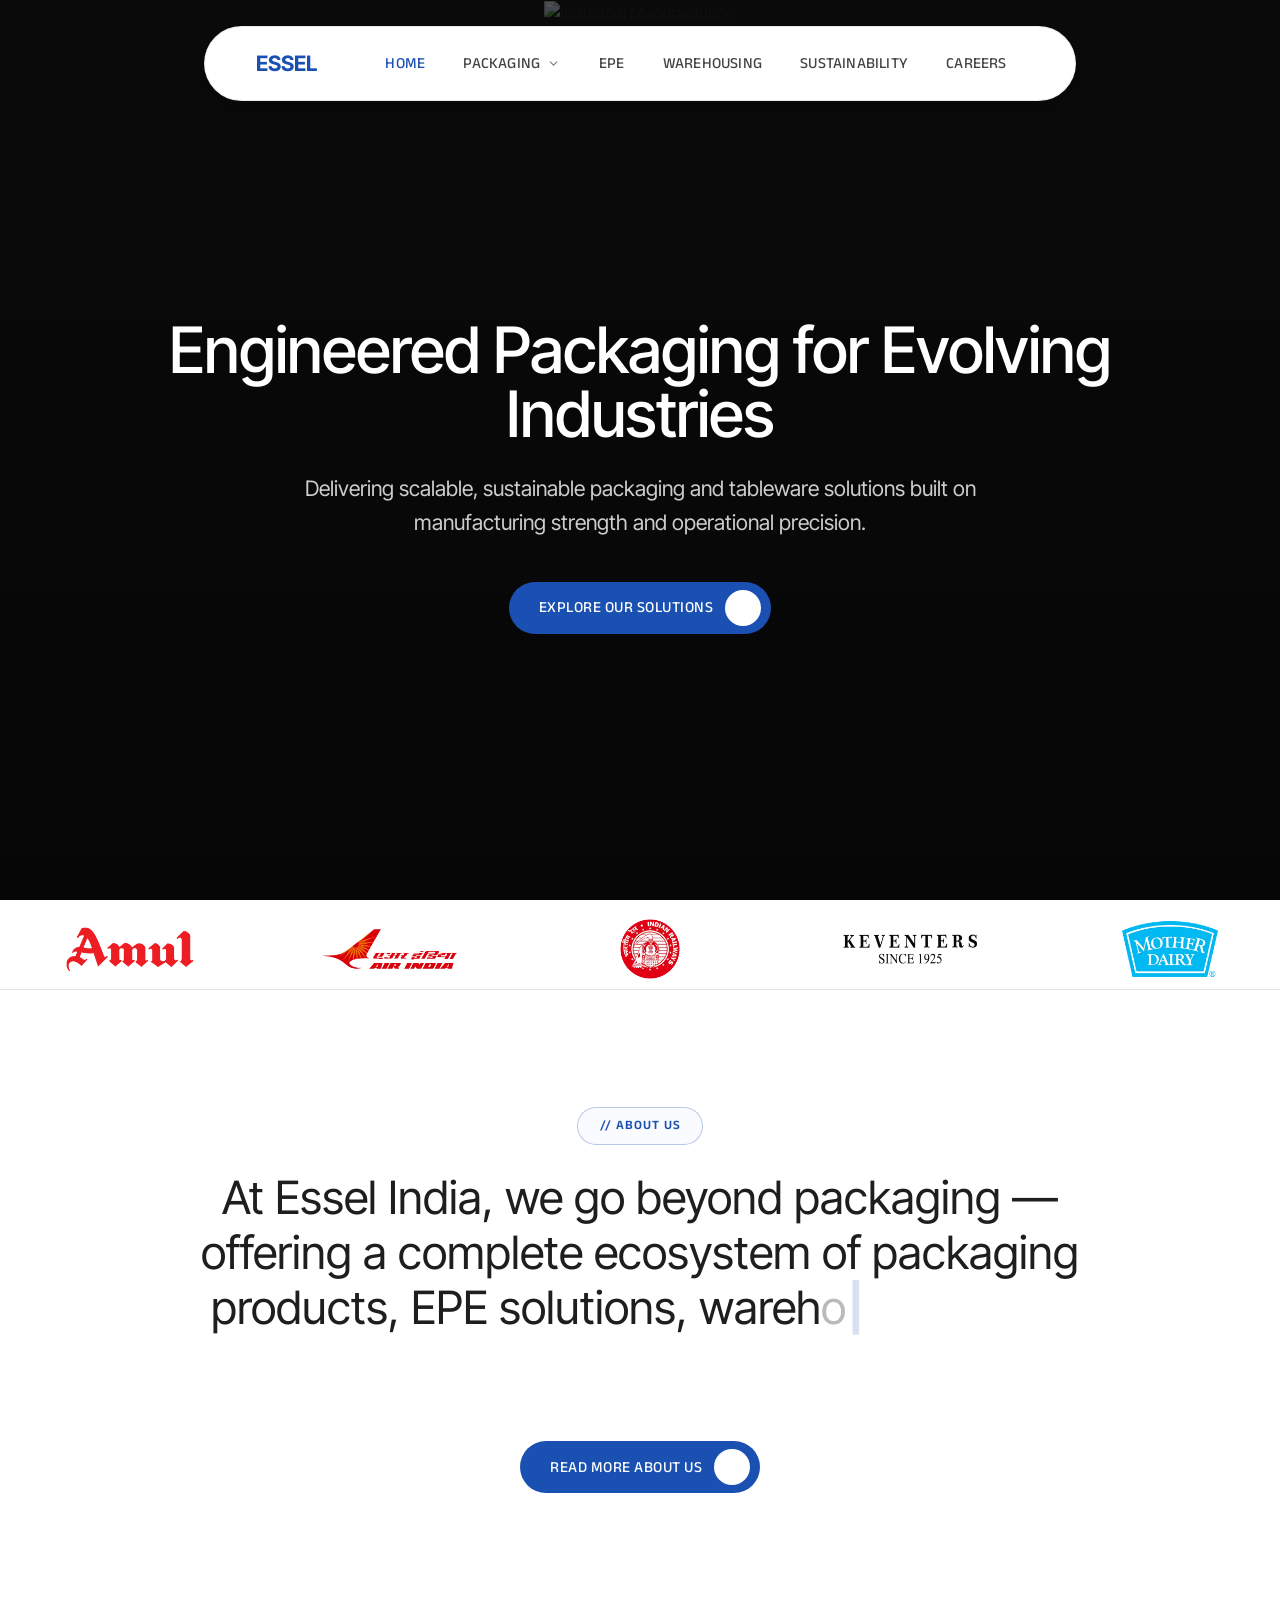
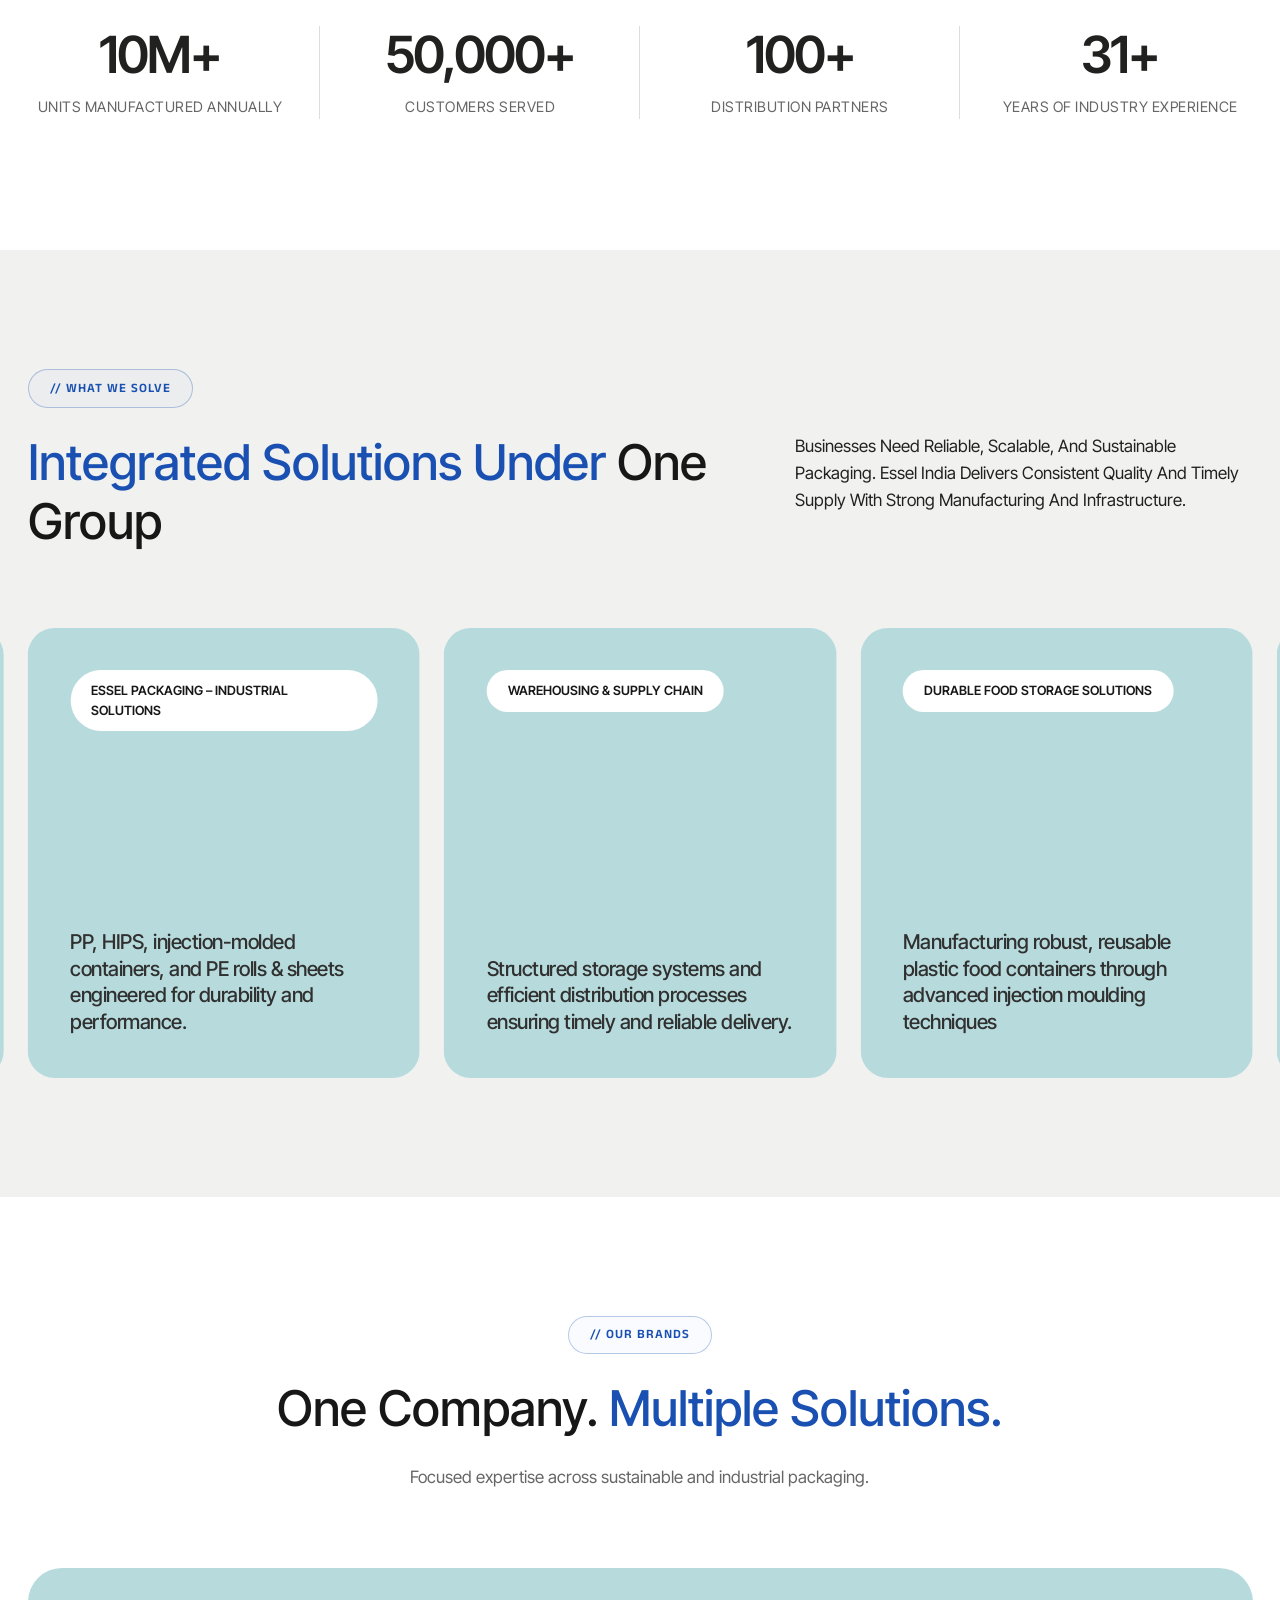
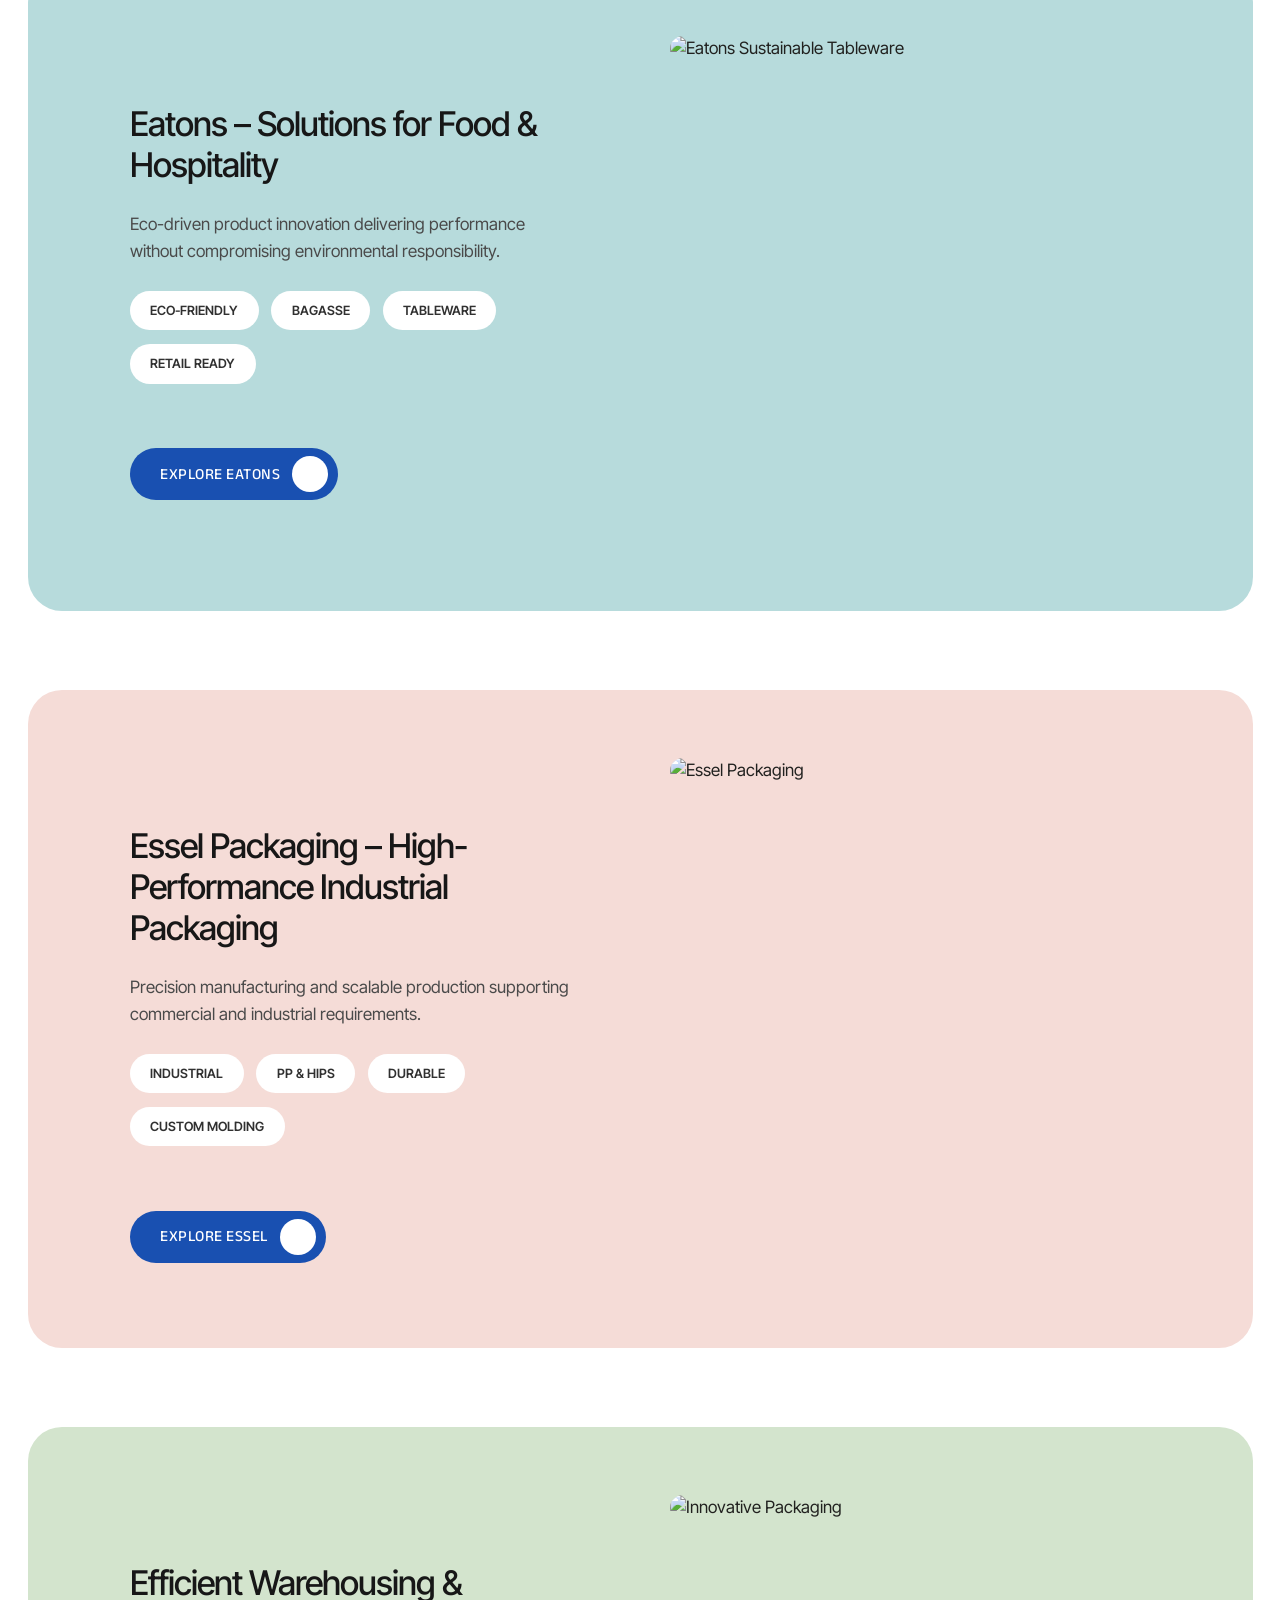
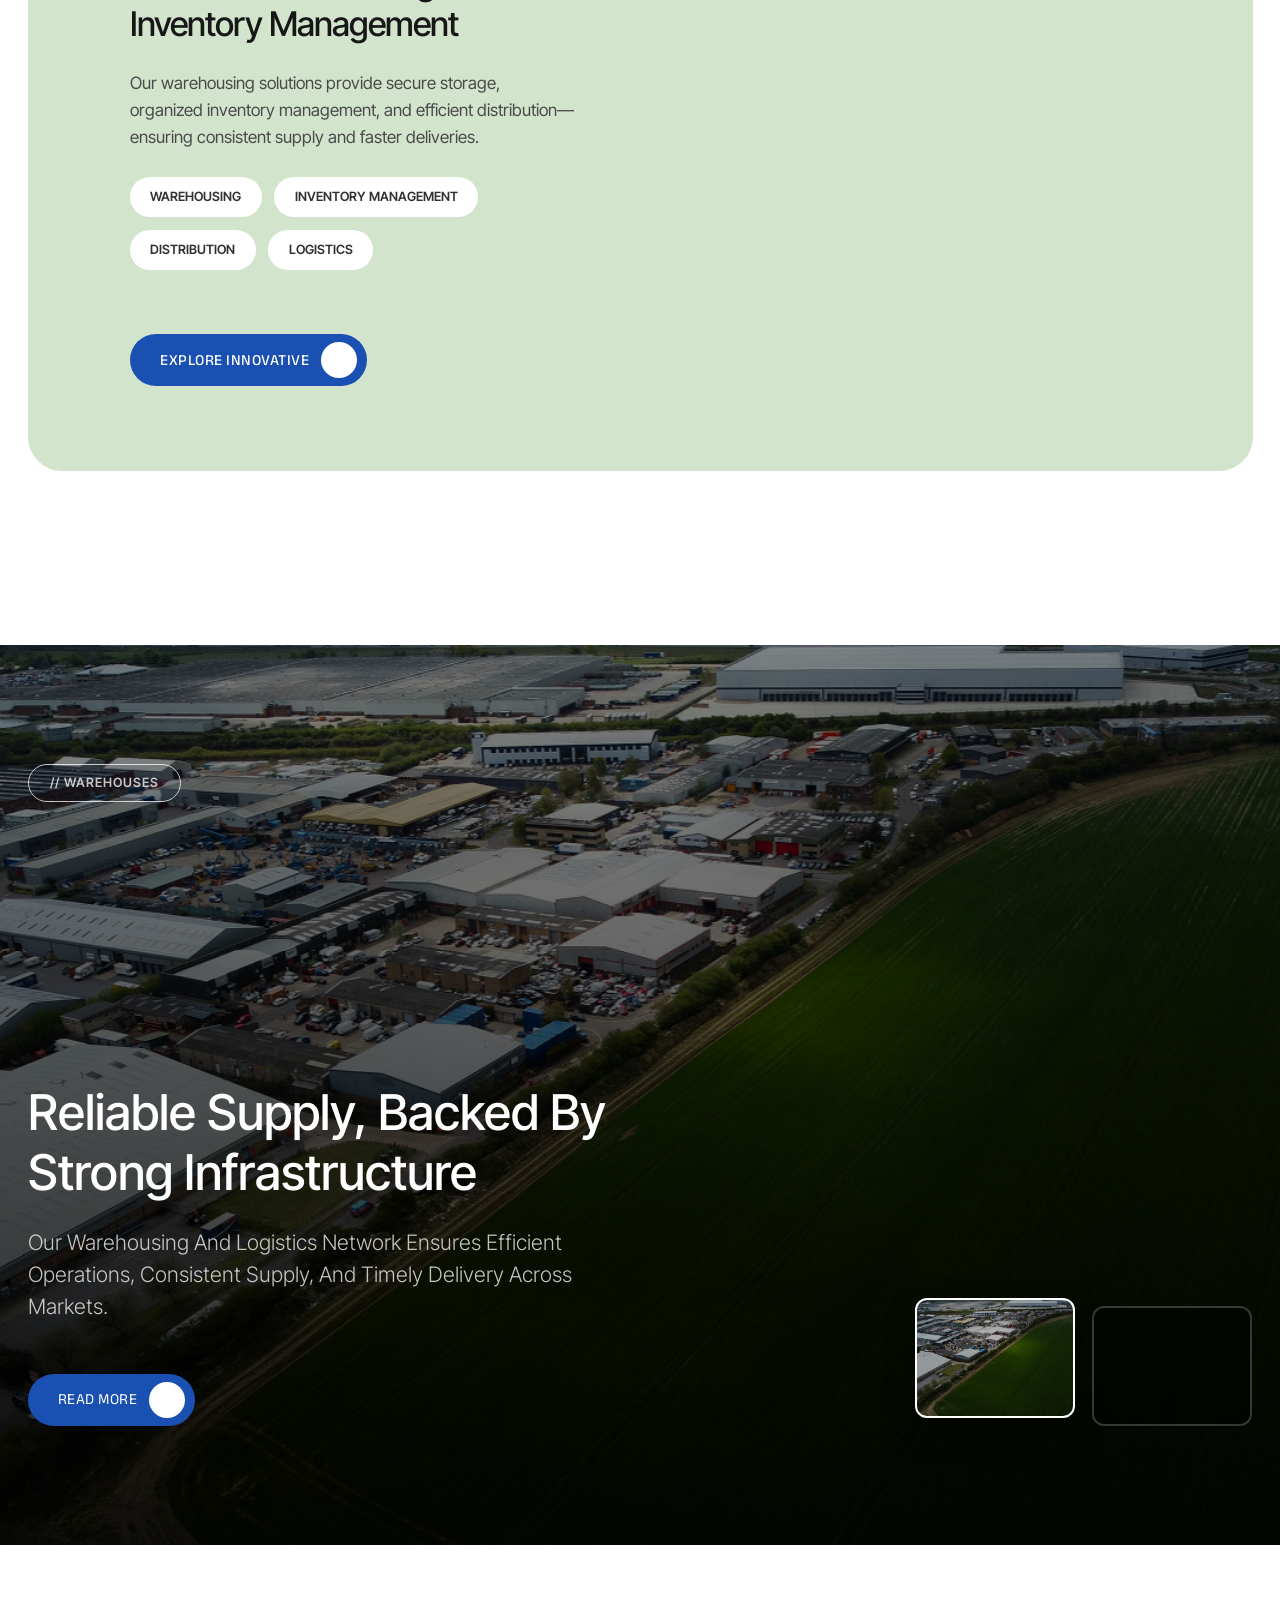
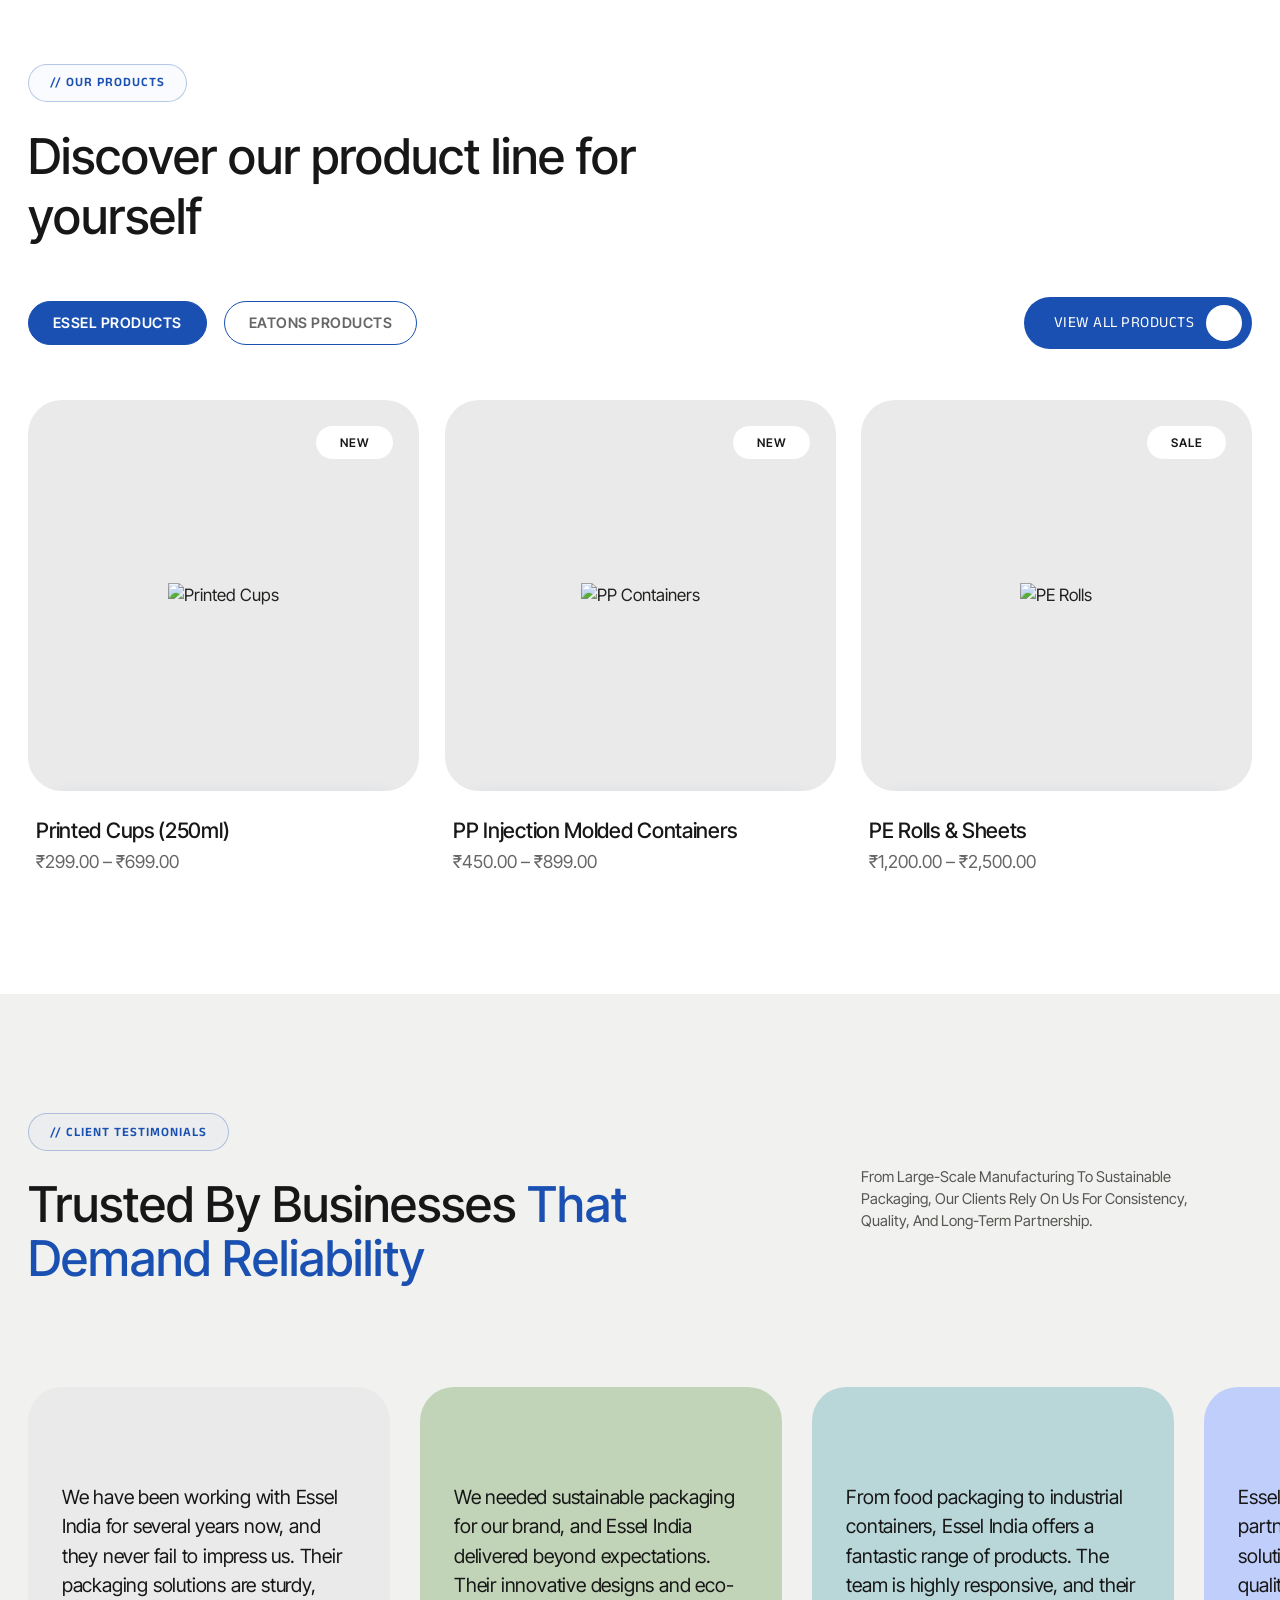
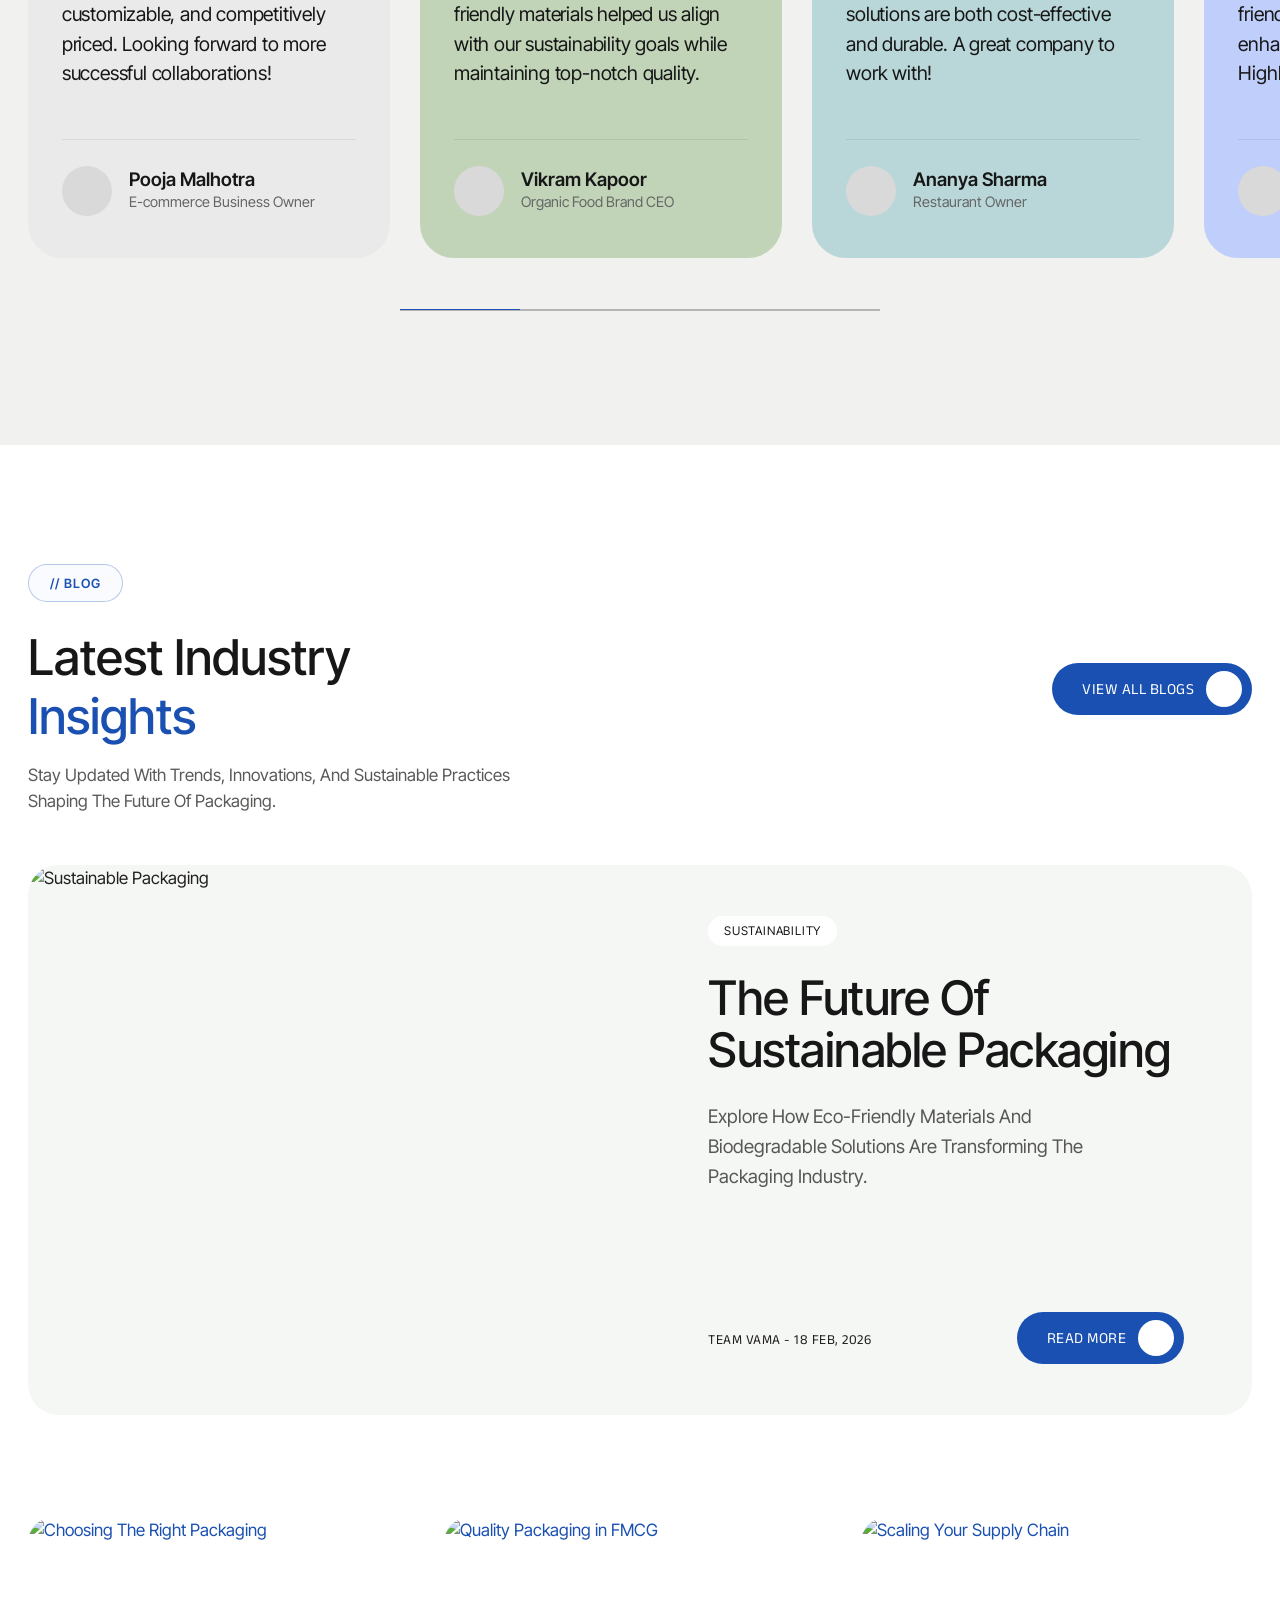
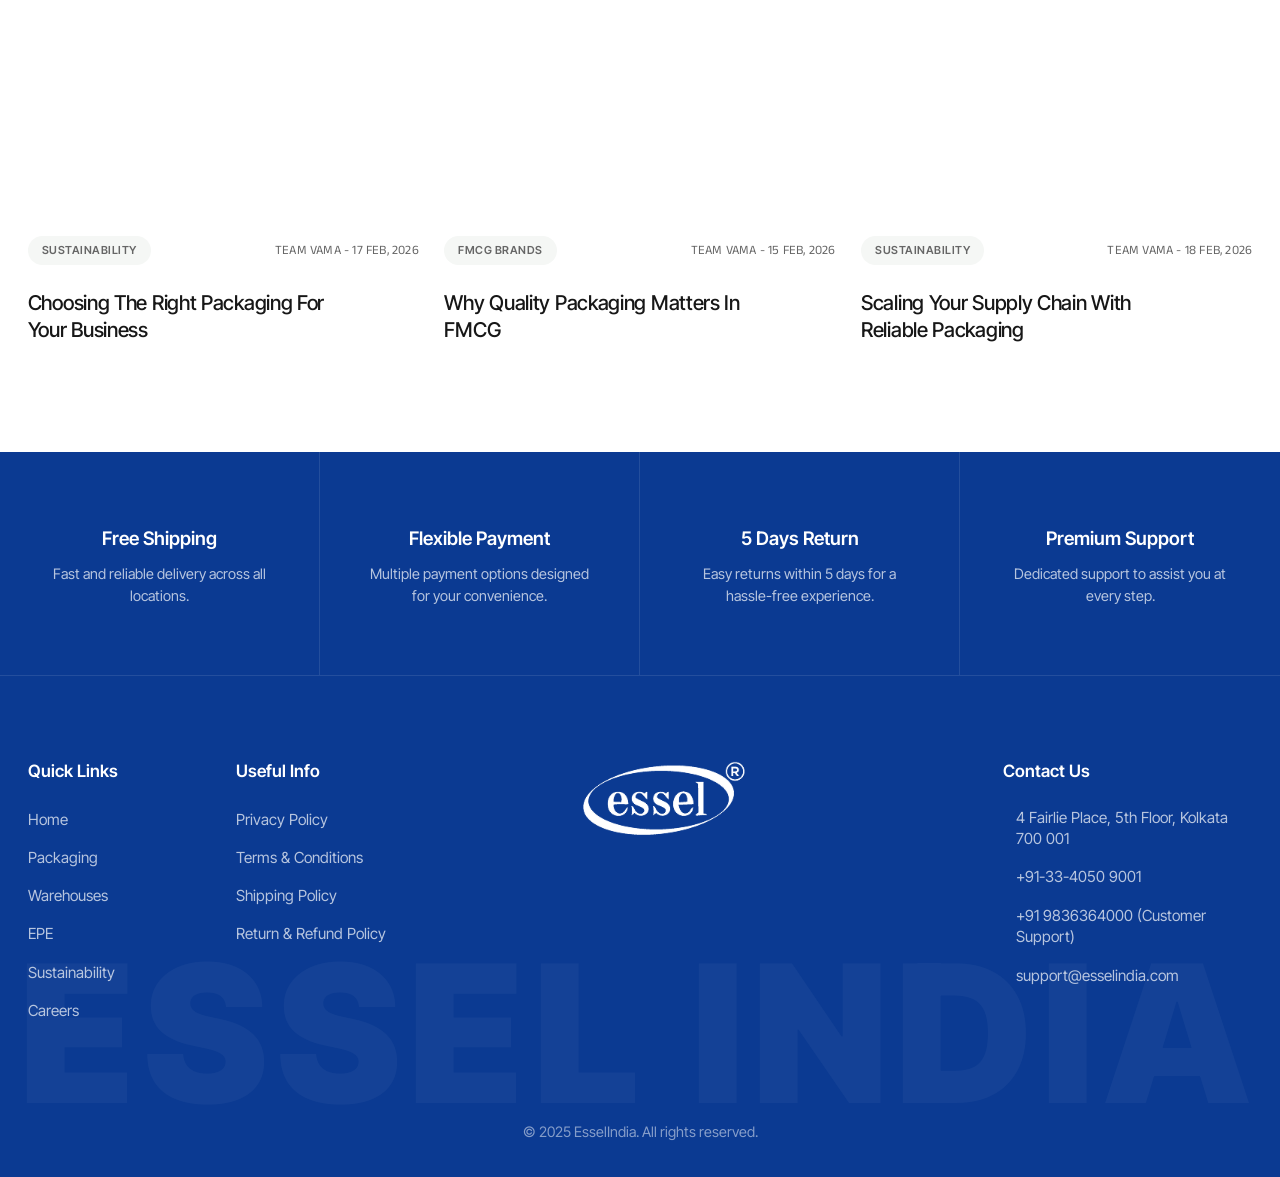
==== commit e47c1cc3: "Add files via upload" ====
--- a/index.html
+++ b/index.html
@@ -56,7 +56,7 @@
                         <a class="nav-link px-3" href="warehouse.html">WAREHOUSING</a>
                     </li>
                     <li class="nav-item">
-                        <a class="nav-link px-3" href="#">SUSTAINABILITY</a>
+                        <a class="nav-link px-3" href="sustainability.html">SUSTAINABILITY</a>
                     </li>
                     <li class="nav-item">
                         <a class="nav-link px-3" href="#">CAREERS</a>
@@ -100,7 +100,7 @@
                 <a class="nav-link" href="warehouse.html">WAREHOUSING</a>
             </li>
             <li class="nav-item mb-2">
-                <a class="nav-link" href="#">SUSTAINABILITY</a>
+                <a class="nav-link" href="sustainability.html">SUSTAINABILITY</a>
             </li>
             <li class="nav-item">
                 <a class="nav-link" href="#">CAREERS</a>
@@ -1048,17 +1048,17 @@
                         <li><a href="#">Packaging</a></li>
                         <li><a href="warehouse.html">Warehouses</a></li>
                         <li><a href="epe.html">EPE</a></li>
-                        <li><a href="#">Sustainability</a></li>
+                        <li><a href="sustainability.html">Sustainability</a></li>
                         <li><a href="#">Careers</a></li>
                     </ul>
                 </div>
                 <div class="col-lg-2 col-md-4 footer-column">
                     <h4>Useful Info</h4>
                     <ul>
-                        <li><a href="#">Privacy Policy</a></li>
-                        <li><a href="#">Terms & Conditions</a></li>
-                        <li><a href="#">Shipping Policy</a></li>
-                        <li><a href="#">Return & Refund Policy</a></li>
+                        <li><a href="privacy-policy.html">Privacy Policy</a></li>
+                        <li><a href="terms-conditions.html">Terms & Conditions</a></li>
+                        <li><a href="shipping-policy.html">Shipping Policy</a></li>
+                        <li><a href="return-refund-policy.html">Return & Refund Policy</a></li>
                     </ul>
                 </div>
                 <div class="col-lg-5 col-md-4 footer-logo-area py-lg-0 pe-lg-5 py-4 order-lg-3 order-last text-center">
--- a/css/styles.css
+++ b/css/styles.css
@@ -2,5 +2,5 @@
  * Bootstrap  v5.3.8 (https://getbootstrap.com/)
  * Copyright 2011-2025 The Bootstrap Authors
  * Licensed under MIT (https://github.com/twbs/bootstrap/blob/main/LICENSE)
- */:root,[data-bs-theme=light]{--bs-blue:#0d6efd;--bs-indigo:#6610f2;--bs-purple:#6f42c1;--bs-pink:#d63384;--bs-red:#dc3545;--bs-orange:#fd7e14;--bs-yellow:#ffc107;--bs-green:#198754;--bs-teal:#20c997;--bs-cyan:#0dcaf0;--bs-black:#1e1e1e;--bs-white:#fff;--bs-gray:#7d776c;--bs-gray-dark:#292826;--bs-gray-100:#f8f9fa;--bs-gray-200:#e9ecef;--bs-gray-300:#dee2e6;--bs-gray-400:#ced4da;--bs-gray-500:#adb5bd;--bs-gray-600:#7d776c;--bs-gray-700:#464544;--bs-gray-800:#292826;--bs-gray-900:#21211f;--bs-primary:#1950B1;--bs-secondary:#171717;--bs-success:#198754;--bs-info:#0dcaf0;--bs-warning:#ffc107;--bs-danger:#dc3545;--bs-light:#F1ECDA;--bs-dark:#21211f;--bs-primary-rgb:25,80,177;--bs-secondary-rgb:23,23,23;--bs-success-rgb:25,135,84;--bs-info-rgb:13,202,240;--bs-warning-rgb:255,193,7;--bs-danger-rgb:220,53,69;--bs-light-rgb:241,236,218;--bs-dark-rgb:33,33,31;--bs-primary-text-emphasis:rgb(10, 32, 70.8);--bs-secondary-text-emphasis:rgb(9.2, 9.2, 9.2);--bs-success-text-emphasis:rgb(10, 54, 33.6);--bs-info-text-emphasis:rgb(5.2, 80.8, 96);--bs-warning-text-emphasis:rgb(102, 77.2, 2.8);--bs-danger-text-emphasis:rgb(88, 21.2, 27.6);--bs-light-text-emphasis:#464544;--bs-dark-text-emphasis:#464544;--bs-primary-bg-subtle:rgb(209, 220, 239.4);--bs-secondary-bg-subtle:rgb(208.6, 208.6, 208.6);--bs-success-bg-subtle:rgb(209, 231, 220.8);--bs-info-bg-subtle:rgb(206.6, 244.4, 252);--bs-warning-bg-subtle:rgb(255, 242.6, 205.4);--bs-danger-bg-subtle:rgb(248, 214.6, 217.8);--bs-light-bg-subtle:rgb(251.5, 252, 252.5);--bs-dark-bg-subtle:#ced4da;--bs-primary-border-subtle:rgb(163, 185, 223.8);--bs-secondary-border-subtle:rgb(162.2, 162.2, 162.2);--bs-success-border-subtle:rgb(163, 207, 186.6);--bs-info-border-subtle:rgb(158.2, 233.8, 249);--bs-warning-border-subtle:rgb(255, 230.2, 155.8);--bs-danger-border-subtle:rgb(241, 174.2, 180.6);--bs-light-border-subtle:#e9ecef;--bs-dark-border-subtle:#adb5bd;--bs-white-rgb:255,255,255;--bs-black-rgb:30,30,30;--bs-font-sans-serif:"Inter Tight",sans-serif;--bs-font-monospace:SFMono-Regular,Menlo,Monaco,Consolas,"Liberation Mono","Courier New",monospace;--bs-gradient:linear-gradient(180deg, rgba(255, 255, 255, 0.15), rgba(255, 255, 255, 0));--bs-root-font-size:1.0625rem;--bs-body-font-family:"Inter Tight",sans-serif;--bs-body-font-size:1rem;--bs-body-font-weight:400;--bs-body-line-height:1.5;--bs-body-color:#21211f;--bs-body-color-rgb:33,33,31;--bs-body-bg:#F8F6F0;--bs-body-bg-rgb:248,246,240;--bs-emphasis-color:#1e1e1e;--bs-emphasis-color-rgb:30,30,30;--bs-secondary-color:rgba(33, 33, 31, 0.75);--bs-secondary-color-rgb:33,33,31;--bs-secondary-bg:#e9ecef;--bs-secondary-bg-rgb:233,236,239;--bs-tertiary-color:rgba(33, 33, 31, 0.5);--bs-tertiary-color-rgb:33,33,31;--bs-tertiary-bg:#f8f9fa;--bs-tertiary-bg-rgb:248,249,250;--bs-heading-color:#1e1e1e;--bs-link-color:#1950B1;--bs-link-color-rgb:25,80,177;--bs-link-decoration:underline;--bs-link-hover-color:rgb(20, 64, 141.6);--bs-link-hover-color-rgb:20,64,142;--bs-code-color:#d63384;--bs-highlight-color:#21211f;--bs-highlight-bg:rgb(255, 242.6, 205.4);--bs-border-width:1px;--bs-border-style:solid;--bs-border-color:#dee2e6;--bs-border-color-translucent:rgba(30, 30, 30, 0.175);--bs-border-radius:0rem;--bs-border-radius-sm:0rem;--bs-border-radius-lg:0rem;--bs-border-radius-xl:0rem;--bs-border-radius-xxl:0rem;--bs-border-radius-2xl:var(--bs-border-radius-xxl);--bs-border-radius-pill:50rem;--bs-box-shadow:0 0.5rem 1rem rgba(30, 30, 30, 0.15);--bs-box-shadow-sm:0 0.125rem 0.25rem rgba(30, 30, 30, 0.075);--bs-box-shadow-lg:0 1rem 3rem rgba(30, 30, 30, 0.175);--bs-box-shadow-inset:inset 0 1px 2px rgba(30, 30, 30, 0.075);--bs-focus-ring-width:0.25rem;--bs-focus-ring-opacity:0.25;--bs-focus-ring-color:rgba(25, 80, 177, 0.25);--bs-form-valid-color:#198754;--bs-form-valid-border-color:#198754;--bs-form-invalid-color:#dc3545;--bs-form-invalid-border-color:#dc3545}[data-bs-theme=dark]{color-scheme:dark;--bs-body-color:#dee2e6;--bs-body-color-rgb:222,226,230;--bs-body-bg:#21211f;--bs-body-bg-rgb:33,33,31;--bs-emphasis-color:#fff;--bs-emphasis-color-rgb:255,255,255;--bs-secondary-color:rgba(222, 226, 230, 0.75);--bs-secondary-color-rgb:222,226,230;--bs-secondary-bg:#292826;--bs-secondary-bg-rgb:41,40,38;--bs-tertiary-color:rgba(222, 226, 230, 0.5);--bs-tertiary-color-rgb:222,226,230;--bs-tertiary-bg:rgb(37, 36.5, 34.5);--bs-tertiary-bg-rgb:37,37,35;--bs-primary-text-emphasis:rgb(117, 150, 208.2);--bs-secondary-text-emphasis:rgb(115.8, 115.8, 115.8);--bs-success-text-emphasis:rgb(117, 183, 152.4);--bs-info-text-emphasis:rgb(109.8, 223.2, 246);--bs-warning-text-emphasis:rgb(255, 217.8, 106.2);--bs-danger-text-emphasis:rgb(234, 133.8, 143.4);--bs-light-text-emphasis:#f8f9fa;--bs-dark-text-emphasis:#dee2e6;--bs-primary-bg-subtle:rgb(5, 16, 35.4);--bs-secondary-bg-subtle:rgb(4.6, 4.6, 4.6);--bs-success-bg-subtle:rgb(5, 27, 16.8);--bs-info-bg-subtle:rgb(2.6, 40.4, 48);--bs-warning-bg-subtle:rgb(51, 38.6, 1.4);--bs-danger-bg-subtle:rgb(44, 10.6, 13.8);--bs-light-bg-subtle:#292826;--bs-dark-bg-subtle:rgb(35.5, 35, 34);--bs-primary-border-subtle:rgb(15, 48, 106.2);--bs-secondary-border-subtle:rgb(13.8, 13.8, 13.8);--bs-success-border-subtle:rgb(15, 81, 50.4);--bs-info-border-subtle:rgb(7.8, 121.2, 144);--bs-warning-border-subtle:rgb(153, 115.8, 4.2);--bs-danger-border-subtle:rgb(132, 31.8, 41.4);--bs-light-border-subtle:#464544;--bs-dark-border-subtle:#292826;--bs-heading-color:inherit;--bs-link-color:rgb(117, 150, 208.2);--bs-link-hover-color:rgb(144.6, 171, 217.56);--bs-link-color-rgb:117,150,208;--bs-link-hover-color-rgb:145,171,218;--bs-code-color:rgb(230.4, 132.6, 181.2);--bs-highlight-color:#dee2e6;--bs-highlight-bg:rgb(102, 77.2, 2.8);--bs-border-color:rgb(49.3043478261, 48.6, 47.8956521739);--bs-border-color-translucent:rgba(255, 255, 255, 0.15);--bs-form-valid-color:rgb(117, 183, 152.4);--bs-form-valid-border-color:rgb(117, 183, 152.4);--bs-form-invalid-color:rgb(234, 133.8, 143.4);--bs-form-invalid-border-color:rgb(234, 133.8, 143.4)}*,::after,::before{box-sizing:border-box}:root{font-size:var(--bs-root-font-size)}@media (prefers-reduced-motion:no-preference){:root{scroll-behavior:smooth}}body{margin:0;font-family:var(--bs-body-font-family);font-size:var(--bs-body-font-size);font-weight:var(--bs-body-font-weight);line-height:var(--bs-body-line-height);color:var(--bs-body-color);text-align:var(--bs-body-text-align);background-color:var(--bs-body-bg);-webkit-text-size-adjust:100%;-webkit-tap-highlight-color:rgba(30,30,30,0)}hr{margin:1rem 0;color:inherit;border:0;border-top:var(--bs-border-width) solid;opacity:.25}.h1,.h2,.h3,.h4,.h5,.h6,h1,h2,h3,h4,h5,h6{margin-top:0;margin-bottom:.5rem;font-family:"Inter Tight",sans-serif;font-weight:500;line-height:1.2;color:var(--bs-heading-color)}.h1,h1{font-size:calc(1.525rem + 3.3vw)}@media (min-width:1200px){.h1,h1{font-size:4rem}}.h2,h2{font-size:calc(1.445rem + 2.34vw)}@media (min-width:1200px){.h2,h2{font-size:3.2rem}}.h3,h3{font-size:calc(1.395rem + 1.74vw)}@media (min-width:1200px){.h3,h3{font-size:2.7rem}}.h4,h4{font-size:calc(1.325rem + .9vw)}@media (min-width:1200px){.h4,h4{font-size:2rem}}.h5,h5{font-size:calc(1.3rem + .6vw)}@media (min-width:1200px){.h5,h5{font-size:1.75rem}}.h6,h6{font-size:1rem}p{margin-top:0;margin-bottom:1rem}abbr[title]{-webkit-text-decoration:underline dotted;text-decoration:underline dotted;cursor:help;-webkit-text-decoration-skip-ink:none;text-decoration-skip-ink:none}address{margin-bottom:1rem;font-style:normal;line-height:inherit}ol,ul{padding-left:2rem}dl,ol,ul{margin-top:0;margin-bottom:1rem}ol ol,ol ul,ul ol,ul ul{margin-bottom:0}dt{font-weight:700}dd{margin-bottom:.5rem;margin-left:0}blockquote{margin:0 0 1rem}b,strong{font-weight:bolder}.small,small{font-size:.875em}.mark,mark{padding:.1875em;color:var(--bs-highlight-color);background-color:var(--bs-highlight-bg)}sub,sup{position:relative;font-size:.75em;line-height:0;vertical-align:baseline}sub{bottom:-.25em}sup{top:-.5em}a{color:rgba(var(--bs-link-color-rgb),var(--bs-link-opacity,1));text-decoration:underline}a:hover{--bs-link-color-rgb:var(--bs-link-hover-color-rgb)}a:not([href]):not([class]),a:not([href]):not([class]):hover{color:inherit;text-decoration:none}code,kbd,pre,samp{font-family:var(--bs-font-monospace);font-size:1em}pre{display:block;margin-top:0;margin-bottom:1rem;overflow:auto;font-size:.875em}pre code{font-size:inherit;color:inherit;word-break:normal}code{font-size:.875em;color:var(--bs-code-color);word-wrap:break-word}a>code{color:inherit}kbd{padding:.1875rem .375rem;font-size:.875em;color:var(--bs-body-bg);background-color:var(--bs-body-color);border-radius:0}kbd kbd{padding:0;font-size:1em}figure{margin:0 0 1rem}img,svg{vertical-align:middle}table{caption-side:bottom;border-collapse:collapse}caption{padding-top:.5rem;padding-bottom:.5rem;color:var(--bs-secondary-color);text-align:left}th{text-align:inherit;text-align:-webkit-match-parent}tbody,td,tfoot,th,thead,tr{border-color:inherit;border-style:solid;border-width:0}label{display:inline-block}button{border-radius:0}button:focus:not(:focus-visible){outline:0}button,input,optgroup,select,textarea{margin:0;font-family:inherit;font-size:inherit;line-height:inherit}button,select{text-transform:none}[role=button]{cursor:pointer}select{word-wrap:normal}select:disabled{opacity:1}[list]:not([type=date]):not([type=datetime-local]):not([type=month]):not([type=week]):not([type=time])::-webkit-calendar-picker-indicator{display:none!important}[type=button],[type=reset],[type=submit],button{-webkit-appearance:button}[type=button]:not(:disabled),[type=reset]:not(:disabled),[type=submit]:not(:disabled),button:not(:disabled){cursor:pointer}::-moz-focus-inner{padding:0;border-style:none}textarea{resize:vertical}fieldset{min-width:0;padding:0;margin:0;border:0}legend{float:left;width:100%;padding:0;margin-bottom:.5rem;line-height:inherit;font-size:calc(1.275rem + .3vw)}@media (min-width:1200px){legend{font-size:1.5rem}}legend+*{clear:left}::-webkit-datetime-edit-day-field,::-webkit-datetime-edit-fields-wrapper,::-webkit-datetime-edit-hour-field,::-webkit-datetime-edit-minute,::-webkit-datetime-edit-month-field,::-webkit-datetime-edit-text,::-webkit-datetime-edit-year-field{padding:0}::-webkit-inner-spin-button{height:auto}[type=search]{-webkit-appearance:textfield;outline-offset:-2px}[type=search]::-webkit-search-cancel-button{cursor:pointer;filter:grayscale(1)}::-webkit-search-decoration{-webkit-appearance:none}::-webkit-color-swatch-wrapper{padding:0}::file-selector-button{font:inherit;-webkit-appearance:button}output{display:inline-block}iframe{border:0}summary{display:list-item;cursor:pointer}progress{vertical-align:baseline}[hidden]{display:none!important}.lead{font-size:1.25rem;font-weight:300}.display-1{font-weight:300;line-height:1;font-size:calc(1.665rem + 4.98vw)}@media (min-width:1200px){.display-1{font-size:5.4rem}}.display-2{font-weight:300;line-height:1;font-size:calc(1.625rem + 4.5vw)}@media (min-width:1200px){.display-2{font-size:5rem}}.display-3{font-weight:300;line-height:1;font-size:calc(1.575rem + 3.9vw)}@media (min-width:1200px){.display-3{font-size:4.5rem}}.display-4{font-weight:300;line-height:1;font-size:calc(1.525rem + 3.3vw)}@media (min-width:1200px){.display-4{font-size:4rem}}.display-5{font-weight:300;line-height:1;font-size:calc(1.475rem + 2.7vw)}@media (min-width:1200px){.display-5{font-size:3.5rem}}.display-6{font-weight:300;line-height:1;font-size:calc(1.425rem + 2.1vw)}@media (min-width:1200px){.display-6{font-size:3rem}}.list-unstyled{padding-left:0;list-style:none}.list-inline{padding-left:0;list-style:none}.list-inline-item{display:inline-block}.list-inline-item:not(:last-child){margin-right:.5rem}.initialism{font-size:.875em;text-transform:uppercase}.blockquote{margin-bottom:1rem;font-size:1.25rem}.blockquote>:last-child{margin-bottom:0}.blockquote-footer{margin-top:-1rem;margin-bottom:1rem;font-size:.875em;color:#7d776c}.blockquote-footer::before{content:"— "}.img-fluid{max-width:100%;height:auto}.img-thumbnail{padding:.25rem;background-color:var(--bs-body-bg);border:var(--bs-border-width) solid var(--bs-border-color);border-radius:var(--bs-border-radius);max-width:100%;height:auto}.figure{display:inline-block}.figure-img{margin-bottom:.5rem;line-height:1}.figure-caption{font-size:.875em;color:var(--bs-secondary-color)}.container,.container-fluid,.container-lg,.container-md,.container-sm,.container-xl,.container-xxl{--bs-gutter-x:1.5rem;--bs-gutter-y:0;width:100%;padding-right:calc(var(--bs-gutter-x) * .5);padding-left:calc(var(--bs-gutter-x) * .5);margin-right:auto;margin-left:auto}@media (min-width:576px){.container,.container-sm{max-width:540px}}@media (min-width:768px){.container,.container-md,.container-sm{max-width:720px}}@media (min-width:992px){.container,.container-lg,.container-md,.container-sm{max-width:1120px}}@media (min-width:1200px){.container,.container-lg,.container-md,.container-sm,.container-xl{max-width:1250px}}@media (min-width:1400px){.container,.container-lg,.container-md,.container-sm,.container-xl,.container-xxl{max-width:1400px}}:root{--bs-breakpoint-xs:0;--bs-breakpoint-sm:576px;--bs-breakpoint-md:768px;--bs-breakpoint-lg:992px;--bs-breakpoint-xl:1200px;--bs-breakpoint-xxl:1400px}.row{--bs-gutter-x:1.5rem;--bs-gutter-y:0;display:flex;flex-wrap:wrap;margin-top:calc(-1 * var(--bs-gutter-y));margin-right:calc(-.5 * var(--bs-gutter-x));margin-left:calc(-.5 * var(--bs-gutter-x))}.row>*{flex-shrink:0;width:100%;max-width:100%;padding-right:calc(var(--bs-gutter-x) * .5);padding-left:calc(var(--bs-gutter-x) * .5);margin-top:var(--bs-gutter-y)}.col{flex:1 0 0}.row-cols-auto>*{flex:0 0 auto;width:auto}.row-cols-1>*{flex:0 0 auto;width:100%}.row-cols-2>*{flex:0 0 auto;width:50%}.row-cols-3>*{flex:0 0 auto;width:33.33333333%}.row-cols-4>*{flex:0 0 auto;width:25%}.row-cols-5>*{flex:0 0 auto;width:20%}.row-cols-6>*{flex:0 0 auto;width:16.66666667%}.col-auto{flex:0 0 auto;width:auto}.col-1{flex:0 0 auto;width:8.33333333%}.col-2{flex:0 0 auto;width:16.66666667%}.col-3{flex:0 0 auto;width:25%}.col-4{flex:0 0 auto;width:33.33333333%}.col-5{flex:0 0 auto;width:41.66666667%}.col-6{flex:0 0 auto;width:50%}.col-7{flex:0 0 auto;width:58.33333333%}.col-8{flex:0 0 auto;width:66.66666667%}.col-9{flex:0 0 auto;width:75%}.col-10{flex:0 0 auto;width:83.33333333%}.col-11{flex:0 0 auto;width:91.66666667%}.col-12{flex:0 0 auto;width:100%}.offset-1{margin-left:8.33333333%}.offset-2{margin-left:16.66666667%}.offset-3{margin-left:25%}.offset-4{margin-left:33.33333333%}.offset-5{margin-left:41.66666667%}.offset-6{margin-left:50%}.offset-7{margin-left:58.33333333%}.offset-8{margin-left:66.66666667%}.offset-9{margin-left:75%}.offset-10{margin-left:83.33333333%}.offset-11{margin-left:91.66666667%}.g-0,.gx-0{--bs-gutter-x:0}.g-0,.gy-0{--bs-gutter-y:0}.g-1,.gx-1{--bs-gutter-x:0.25rem}.g-1,.gy-1{--bs-gutter-y:0.25rem}.g-2,.gx-2{--bs-gutter-x:0.5rem}.g-2,.gy-2{--bs-gutter-y:0.5rem}.g-3,.gx-3{--bs-gutter-x:1rem}.g-3,.gy-3{--bs-gutter-y:1rem}.g-4,.gx-4{--bs-gutter-x:1.5rem}.g-4,.gy-4{--bs-gutter-y:1.5rem}.g-5,.gx-5{--bs-gutter-x:3rem}.g-5,.gy-5{--bs-gutter-y:3rem}@media (min-width:576px){.col-sm{flex:1 0 0}.row-cols-sm-auto>*{flex:0 0 auto;width:auto}.row-cols-sm-1>*{flex:0 0 auto;width:100%}.row-cols-sm-2>*{flex:0 0 auto;width:50%}.row-cols-sm-3>*{flex:0 0 auto;width:33.33333333%}.row-cols-sm-4>*{flex:0 0 auto;width:25%}.row-cols-sm-5>*{flex:0 0 auto;width:20%}.row-cols-sm-6>*{flex:0 0 auto;width:16.66666667%}.col-sm-auto{flex:0 0 auto;width:auto}.col-sm-1{flex:0 0 auto;width:8.33333333%}.col-sm-2{flex:0 0 auto;width:16.66666667%}.col-sm-3{flex:0 0 auto;width:25%}.col-sm-4{flex:0 0 auto;width:33.33333333%}.col-sm-5{flex:0 0 auto;width:41.66666667%}.col-sm-6{flex:0 0 auto;width:50%}.col-sm-7{flex:0 0 auto;width:58.33333333%}.col-sm-8{flex:0 0 auto;width:66.66666667%}.col-sm-9{flex:0 0 auto;width:75%}.col-sm-10{flex:0 0 auto;width:83.33333333%}.col-sm-11{flex:0 0 auto;width:91.66666667%}.col-sm-12{flex:0 0 auto;width:100%}.offset-sm-0{margin-left:0}.offset-sm-1{margin-left:8.33333333%}.offset-sm-2{margin-left:16.66666667%}.offset-sm-3{margin-left:25%}.offset-sm-4{margin-left:33.33333333%}.offset-sm-5{margin-left:41.66666667%}.offset-sm-6{margin-left:50%}.offset-sm-7{margin-left:58.33333333%}.offset-sm-8{margin-left:66.66666667%}.offset-sm-9{margin-left:75%}.offset-sm-10{margin-left:83.33333333%}.offset-sm-11{margin-left:91.66666667%}.g-sm-0,.gx-sm-0{--bs-gutter-x:0}.g-sm-0,.gy-sm-0{--bs-gutter-y:0}.g-sm-1,.gx-sm-1{--bs-gutter-x:0.25rem}.g-sm-1,.gy-sm-1{--bs-gutter-y:0.25rem}.g-sm-2,.gx-sm-2{--bs-gutter-x:0.5rem}.g-sm-2,.gy-sm-2{--bs-gutter-y:0.5rem}.g-sm-3,.gx-sm-3{--bs-gutter-x:1rem}.g-sm-3,.gy-sm-3{--bs-gutter-y:1rem}.g-sm-4,.gx-sm-4{--bs-gutter-x:1.5rem}.g-sm-4,.gy-sm-4{--bs-gutter-y:1.5rem}.g-sm-5,.gx-sm-5{--bs-gutter-x:3rem}.g-sm-5,.gy-sm-5{--bs-gutter-y:3rem}}@media (min-width:768px){.col-md{flex:1 0 0}.row-cols-md-auto>*{flex:0 0 auto;width:auto}.row-cols-md-1>*{flex:0 0 auto;width:100%}.row-cols-md-2>*{flex:0 0 auto;width:50%}.row-cols-md-3>*{flex:0 0 auto;width:33.33333333%}.row-cols-md-4>*{flex:0 0 auto;width:25%}.row-cols-md-5>*{flex:0 0 auto;width:20%}.row-cols-md-6>*{flex:0 0 auto;width:16.66666667%}.col-md-auto{flex:0 0 auto;width:auto}.col-md-1{flex:0 0 auto;width:8.33333333%}.col-md-2{flex:0 0 auto;width:16.66666667%}.col-md-3{flex:0 0 auto;width:25%}.col-md-4{flex:0 0 auto;width:33.33333333%}.col-md-5{flex:0 0 auto;width:41.66666667%}.col-md-6{flex:0 0 auto;width:50%}.col-md-7{flex:0 0 auto;width:58.33333333%}.col-md-8{flex:0 0 auto;width:66.66666667%}.col-md-9{flex:0 0 auto;width:75%}.col-md-10{flex:0 0 auto;width:83.33333333%}.col-md-11{flex:0 0 auto;width:91.66666667%}.col-md-12{flex:0 0 auto;width:100%}.offset-md-0{margin-left:0}.offset-md-1{margin-left:8.33333333%}.offset-md-2{margin-left:16.66666667%}.offset-md-3{margin-left:25%}.offset-md-4{margin-left:33.33333333%}.offset-md-5{margin-left:41.66666667%}.offset-md-6{margin-left:50%}.offset-md-7{margin-left:58.33333333%}.offset-md-8{margin-left:66.66666667%}.offset-md-9{margin-left:75%}.offset-md-10{margin-left:83.33333333%}.offset-md-11{margin-left:91.66666667%}.g-md-0,.gx-md-0{--bs-gutter-x:0}.g-md-0,.gy-md-0{--bs-gutter-y:0}.g-md-1,.gx-md-1{--bs-gutter-x:0.25rem}.g-md-1,.gy-md-1{--bs-gutter-y:0.25rem}.g-md-2,.gx-md-2{--bs-gutter-x:0.5rem}.g-md-2,.gy-md-2{--bs-gutter-y:0.5rem}.g-md-3,.gx-md-3{--bs-gutter-x:1rem}.g-md-3,.gy-md-3{--bs-gutter-y:1rem}.g-md-4,.gx-md-4{--bs-gutter-x:1.5rem}.g-md-4,.gy-md-4{--bs-gutter-y:1.5rem}.g-md-5,.gx-md-5{--bs-gutter-x:3rem}.g-md-5,.gy-md-5{--bs-gutter-y:3rem}}@media (min-width:992px){.col-lg{flex:1 0 0}.row-cols-lg-auto>*{flex:0 0 auto;width:auto}.row-cols-lg-1>*{flex:0 0 auto;width:100%}.row-cols-lg-2>*{flex:0 0 auto;width:50%}.row-cols-lg-3>*{flex:0 0 auto;width:33.33333333%}.row-cols-lg-4>*{flex:0 0 auto;width:25%}.row-cols-lg-5>*{flex:0 0 auto;width:20%}.row-cols-lg-6>*{flex:0 0 auto;width:16.66666667%}.col-lg-auto{flex:0 0 auto;width:auto}.col-lg-1{flex:0 0 auto;width:8.33333333%}.col-lg-2{flex:0 0 auto;width:16.66666667%}.col-lg-3{flex:0 0 auto;width:25%}.col-lg-4{flex:0 0 auto;width:33.33333333%}.col-lg-5{flex:0 0 auto;width:41.66666667%}.col-lg-6{flex:0 0 auto;width:50%}.col-lg-7{flex:0 0 auto;width:58.33333333%}.col-lg-8{flex:0 0 auto;width:66.66666667%}.col-lg-9{flex:0 0 auto;width:75%}.col-lg-10{flex:0 0 auto;width:83.33333333%}.col-lg-11{flex:0 0 auto;width:91.66666667%}.col-lg-12{flex:0 0 auto;width:100%}.offset-lg-0{margin-left:0}.offset-lg-1{margin-left:8.33333333%}.offset-lg-2{margin-left:16.66666667%}.offset-lg-3{margin-left:25%}.offset-lg-4{margin-left:33.33333333%}.offset-lg-5{margin-left:41.66666667%}.offset-lg-6{margin-left:50%}.offset-lg-7{margin-left:58.33333333%}.offset-lg-8{margin-left:66.66666667%}.offset-lg-9{margin-left:75%}.offset-lg-10{margin-left:83.33333333%}.offset-lg-11{margin-left:91.66666667%}.g-lg-0,.gx-lg-0{--bs-gutter-x:0}.g-lg-0,.gy-lg-0{--bs-gutter-y:0}.g-lg-1,.gx-lg-1{--bs-gutter-x:0.25rem}.g-lg-1,.gy-lg-1{--bs-gutter-y:0.25rem}.g-lg-2,.gx-lg-2{--bs-gutter-x:0.5rem}.g-lg-2,.gy-lg-2{--bs-gutter-y:0.5rem}.g-lg-3,.gx-lg-3{--bs-gutter-x:1rem}.g-lg-3,.gy-lg-3{--bs-gutter-y:1rem}.g-lg-4,.gx-lg-4{--bs-gutter-x:1.5rem}.g-lg-4,.gy-lg-4{--bs-gutter-y:1.5rem}.g-lg-5,.gx-lg-5{--bs-gutter-x:3rem}.g-lg-5,.gy-lg-5{--bs-gutter-y:3rem}}@media (min-width:1200px){.col-xl{flex:1 0 0}.row-cols-xl-auto>*{flex:0 0 auto;width:auto}.row-cols-xl-1>*{flex:0 0 auto;width:100%}.row-cols-xl-2>*{flex:0 0 auto;width:50%}.row-cols-xl-3>*{flex:0 0 auto;width:33.33333333%}.row-cols-xl-4>*{flex:0 0 auto;width:25%}.row-cols-xl-5>*{flex:0 0 auto;width:20%}.row-cols-xl-6>*{flex:0 0 auto;width:16.66666667%}.col-xl-auto{flex:0 0 auto;width:auto}.col-xl-1{flex:0 0 auto;width:8.33333333%}.col-xl-2{flex:0 0 auto;width:16.66666667%}.col-xl-3{flex:0 0 auto;width:25%}.col-xl-4{flex:0 0 auto;width:33.33333333%}.col-xl-5{flex:0 0 auto;width:41.66666667%}.col-xl-6{flex:0 0 auto;width:50%}.col-xl-7{flex:0 0 auto;width:58.33333333%}.col-xl-8{flex:0 0 auto;width:66.66666667%}.col-xl-9{flex:0 0 auto;width:75%}.col-xl-10{flex:0 0 auto;width:83.33333333%}.col-xl-11{flex:0 0 auto;width:91.66666667%}.col-xl-12{flex:0 0 auto;width:100%}.offset-xl-0{margin-left:0}.offset-xl-1{margin-left:8.33333333%}.offset-xl-2{margin-left:16.66666667%}.offset-xl-3{margin-left:25%}.offset-xl-4{margin-left:33.33333333%}.offset-xl-5{margin-left:41.66666667%}.offset-xl-6{margin-left:50%}.offset-xl-7{margin-left:58.33333333%}.offset-xl-8{margin-left:66.66666667%}.offset-xl-9{margin-left:75%}.offset-xl-10{margin-left:83.33333333%}.offset-xl-11{margin-left:91.66666667%}.g-xl-0,.gx-xl-0{--bs-gutter-x:0}.g-xl-0,.gy-xl-0{--bs-gutter-y:0}.g-xl-1,.gx-xl-1{--bs-gutter-x:0.25rem}.g-xl-1,.gy-xl-1{--bs-gutter-y:0.25rem}.g-xl-2,.gx-xl-2{--bs-gutter-x:0.5rem}.g-xl-2,.gy-xl-2{--bs-gutter-y:0.5rem}.g-xl-3,.gx-xl-3{--bs-gutter-x:1rem}.g-xl-3,.gy-xl-3{--bs-gutter-y:1rem}.g-xl-4,.gx-xl-4{--bs-gutter-x:1.5rem}.g-xl-4,.gy-xl-4{--bs-gutter-y:1.5rem}.g-xl-5,.gx-xl-5{--bs-gutter-x:3rem}.g-xl-5,.gy-xl-5{--bs-gutter-y:3rem}}@media (min-width:1400px){.col-xxl{flex:1 0 0}.row-cols-xxl-auto>*{flex:0 0 auto;width:auto}.row-cols-xxl-1>*{flex:0 0 auto;width:100%}.row-cols-xxl-2>*{flex:0 0 auto;width:50%}.row-cols-xxl-3>*{flex:0 0 auto;width:33.33333333%}.row-cols-xxl-4>*{flex:0 0 auto;width:25%}.row-cols-xxl-5>*{flex:0 0 auto;width:20%}.row-cols-xxl-6>*{flex:0 0 auto;width:16.66666667%}.col-xxl-auto{flex:0 0 auto;width:auto}.col-xxl-1{flex:0 0 auto;width:8.33333333%}.col-xxl-2{flex:0 0 auto;width:16.66666667%}.col-xxl-3{flex:0 0 auto;width:25%}.col-xxl-4{flex:0 0 auto;width:33.33333333%}.col-xxl-5{flex:0 0 auto;width:41.66666667%}.col-xxl-6{flex:0 0 auto;width:50%}.col-xxl-7{flex:0 0 auto;width:58.33333333%}.col-xxl-8{flex:0 0 auto;width:66.66666667%}.col-xxl-9{flex:0 0 auto;width:75%}.col-xxl-10{flex:0 0 auto;width:83.33333333%}.col-xxl-11{flex:0 0 auto;width:91.66666667%}.col-xxl-12{flex:0 0 auto;width:100%}.offset-xxl-0{margin-left:0}.offset-xxl-1{margin-left:8.33333333%}.offset-xxl-2{margin-left:16.66666667%}.offset-xxl-3{margin-left:25%}.offset-xxl-4{margin-left:33.33333333%}.offset-xxl-5{margin-left:41.66666667%}.offset-xxl-6{margin-left:50%}.offset-xxl-7{margin-left:58.33333333%}.offset-xxl-8{margin-left:66.66666667%}.offset-xxl-9{margin-left:75%}.offset-xxl-10{margin-left:83.33333333%}.offset-xxl-11{margin-left:91.66666667%}.g-xxl-0,.gx-xxl-0{--bs-gutter-x:0}.g-xxl-0,.gy-xxl-0{--bs-gutter-y:0}.g-xxl-1,.gx-xxl-1{--bs-gutter-x:0.25rem}.g-xxl-1,.gy-xxl-1{--bs-gutter-y:0.25rem}.g-xxl-2,.gx-xxl-2{--bs-gutter-x:0.5rem}.g-xxl-2,.gy-xxl-2{--bs-gutter-y:0.5rem}.g-xxl-3,.gx-xxl-3{--bs-gutter-x:1rem}.g-xxl-3,.gy-xxl-3{--bs-gutter-y:1rem}.g-xxl-4,.gx-xxl-4{--bs-gutter-x:1.5rem}.g-xxl-4,.gy-xxl-4{--bs-gutter-y:1.5rem}.g-xxl-5,.gx-xxl-5{--bs-gutter-x:3rem}.g-xxl-5,.gy-xxl-5{--bs-gutter-y:3rem}}.table{--bs-table-color-type:initial;--bs-table-bg-type:initial;--bs-table-color-state:initial;--bs-table-bg-state:initial;--bs-table-color:var(--bs-emphasis-color);--bs-table-bg:var(--bs-body-bg);--bs-table-border-color:var(--bs-border-color);--bs-table-accent-bg:transparent;--bs-table-striped-color:var(--bs-emphasis-color);--bs-table-striped-bg:rgba(var(--bs-emphasis-color-rgb), 0.05);--bs-table-active-color:var(--bs-emphasis-color);--bs-table-active-bg:rgba(var(--bs-emphasis-color-rgb), 0.1);--bs-table-hover-color:var(--bs-emphasis-color);--bs-table-hover-bg:rgba(var(--bs-emphasis-color-rgb), 0.075);width:100%;margin-bottom:1rem;vertical-align:top;border-color:var(--bs-table-border-color)}.table>:not(caption)>*>*{padding:.5rem .5rem;color:var(--bs-table-color-state,var(--bs-table-color-type,var(--bs-table-color)));background-color:var(--bs-table-bg);border-bottom-width:var(--bs-border-width);box-shadow:inset 0 0 0 9999px var(--bs-table-bg-state,var(--bs-table-bg-type,var(--bs-table-accent-bg)))}.table>tbody{vertical-align:inherit}.table>thead{vertical-align:bottom}.table-group-divider{border-top:calc(var(--bs-border-width) * 2) solid currentcolor}.caption-top{caption-side:top}.table-sm>:not(caption)>*>*{padding:.25rem .25rem}.table-bordered>:not(caption)>*{border-width:var(--bs-border-width) 0}.table-bordered>:not(caption)>*>*{border-width:0 var(--bs-border-width)}.table-borderless>:not(caption)>*>*{border-bottom-width:0}.table-borderless>:not(:first-child){border-top-width:0}.table-striped>tbody>tr:nth-of-type(odd)>*{--bs-table-color-type:var(--bs-table-striped-color);--bs-table-bg-type:var(--bs-table-striped-bg)}.table-striped-columns>:not(caption)>tr>:nth-child(even){--bs-table-color-type:var(--bs-table-striped-color);--bs-table-bg-type:var(--bs-table-striped-bg)}.table-active{--bs-table-color-state:var(--bs-table-active-color);--bs-table-bg-state:var(--bs-table-active-bg)}.table-hover>tbody>tr:hover>*{--bs-table-color-state:var(--bs-table-hover-color);--bs-table-bg-state:var(--bs-table-hover-bg)}.table-primary{--bs-table-color:#1e1e1e;--bs-table-bg:rgb(209, 220, 239.4);--bs-table-border-color:rgb(173.2, 182, 197.52);--bs-table-striped-bg:rgb(200.05, 210.5, 228.93);--bs-table-striped-color:#1e1e1e;--bs-table-active-bg:rgb(191.1, 201, 218.46);--bs-table-active-color:#1e1e1e;--bs-table-hover-bg:rgb(195.575, 205.75, 223.695);--bs-table-hover-color:#1e1e1e;color:var(--bs-table-color);border-color:var(--bs-table-border-color)}.table-secondary{--bs-table-color:#1e1e1e;--bs-table-bg:rgb(208.6, 208.6, 208.6);--bs-table-border-color:rgb(172.88, 172.88, 172.88);--bs-table-striped-bg:rgb(199.67, 199.67, 199.67);--bs-table-striped-color:#1e1e1e;--bs-table-active-bg:rgb(190.74, 190.74, 190.74);--bs-table-active-color:#1e1e1e;--bs-table-hover-bg:rgb(195.205, 195.205, 195.205);--bs-table-hover-color:#1e1e1e;color:var(--bs-table-color);border-color:var(--bs-table-border-color)}.table-success{--bs-table-color:#1e1e1e;--bs-table-bg:rgb(209, 231, 220.8);--bs-table-border-color:rgb(173.2, 190.8, 182.64);--bs-table-striped-bg:rgb(200.05, 220.95, 211.26);--bs-table-striped-color:#1e1e1e;--bs-table-active-bg:rgb(191.1, 210.9, 201.72);--bs-table-active-color:#1e1e1e;--bs-table-hover-bg:rgb(195.575, 215.925, 206.49);--bs-table-hover-color:#1e1e1e;color:var(--bs-table-color);border-color:var(--bs-table-border-color)}.table-info{--bs-table-color:#1e1e1e;--bs-table-bg:rgb(206.6, 244.4, 252);--bs-table-border-color:rgb(171.28, 201.52, 207.6);--bs-table-striped-bg:rgb(197.77, 233.68, 240.9);--bs-table-striped-color:#1e1e1e;--bs-table-active-bg:rgb(188.94, 222.96, 229.8);--bs-table-active-color:#1e1e1e;--bs-table-hover-bg:rgb(193.355, 228.32, 235.35);--bs-table-hover-color:#1e1e1e;color:var(--bs-table-color);border-color:var(--bs-table-border-color)}.table-warning{--bs-table-color:#1e1e1e;--bs-table-bg:rgb(255, 242.6, 205.4);--bs-table-border-color:rgb(210, 200.08, 170.32);--bs-table-striped-bg:rgb(243.75, 231.97, 196.63);--bs-table-striped-color:#1e1e1e;--bs-table-active-bg:rgb(232.5, 221.34, 187.86);--bs-table-active-color:#1e1e1e;--bs-table-hover-bg:rgb(238.125, 226.655, 192.245);--bs-table-hover-color:#1e1e1e;color:var(--bs-table-color);border-color:var(--bs-table-border-color)}.table-danger{--bs-table-color:#1e1e1e;--bs-table-bg:rgb(248, 214.6, 217.8);--bs-table-border-color:rgb(204.4, 177.68, 180.24);--bs-table-striped-bg:rgb(237.1, 205.37, 208.41);--bs-table-striped-color:#1e1e1e;--bs-table-active-bg:rgb(226.2, 196.14, 199.02);--bs-table-active-color:#1e1e1e;--bs-table-hover-bg:rgb(231.65, 200.755, 203.715);--bs-table-hover-color:#1e1e1e;color:var(--bs-table-color);border-color:var(--bs-table-border-color)}.table-light{--bs-table-color:#1e1e1e;--bs-table-bg:#F1ECDA;--bs-table-border-color:rgb(198.8, 194.8, 180.4);--bs-table-striped-bg:rgb(230.45, 225.7, 208.6);--bs-table-striped-color:#1e1e1e;--bs-table-active-bg:rgb(219.9, 215.4, 199.2);--bs-table-active-color:#1e1e1e;--bs-table-hover-bg:rgb(225.175, 220.55, 203.9);--bs-table-hover-color:#1e1e1e;color:var(--bs-table-color);border-color:var(--bs-table-border-color)}.table-dark{--bs-table-color:#fff;--bs-table-bg:#21211f;--bs-table-border-color:rgb(77.4, 77.4, 75.8);--bs-table-striped-bg:rgb(44.1, 44.1, 42.2);--bs-table-striped-color:#fff;--bs-table-active-bg:rgb(55.2, 55.2, 53.4);--bs-table-active-color:#fff;--bs-table-hover-bg:rgb(49.65, 49.65, 47.8);--bs-table-hover-color:#fff;color:var(--bs-table-color);border-color:var(--bs-table-border-color)}.table-responsive{overflow-x:auto;-webkit-overflow-scrolling:touch}@media (max-width:575.98px){.table-responsive-sm{overflow-x:auto;-webkit-overflow-scrolling:touch}}@media (max-width:767.98px){.table-responsive-md{overflow-x:auto;-webkit-overflow-scrolling:touch}}@media (max-width:991.98px){.table-responsive-lg{overflow-x:auto;-webkit-overflow-scrolling:touch}}@media (max-width:1199.98px){.table-responsive-xl{overflow-x:auto;-webkit-overflow-scrolling:touch}}@media (max-width:1399.98px){.table-responsive-xxl{overflow-x:auto;-webkit-overflow-scrolling:touch}}.form-label{margin-bottom:.5rem}.col-form-label{padding-top:calc(.95rem + var(--bs-border-width));padding-bottom:calc(.95rem + var(--bs-border-width));margin-bottom:0;font-size:inherit;line-height:1.5}.col-form-label-lg{padding-top:calc(.5rem + var(--bs-border-width));padding-bottom:calc(.5rem + var(--bs-border-width));font-size:1.25rem}.col-form-label-sm{padding-top:calc(.25rem + var(--bs-border-width));padding-bottom:calc(.25rem + var(--bs-border-width));font-size:.875rem}.form-text{margin-top:.25rem;font-size:.875em;color:var(--bs-secondary-color)}.form-control{display:block;width:100%;padding:.95rem 1.2rem;font-size:.85rem;font-weight:400;line-height:1.5;color:var(--bs-body-color);-webkit-appearance:none;-moz-appearance:none;appearance:none;background-color:var(--bs-body-bg);background-clip:padding-box;border:var(--bs-border-width) solid var(--bs-border-color);border-radius:var(--bs-border-radius);transition:border-color .15s ease-in-out,box-shadow .15s ease-in-out}@media (prefers-reduced-motion:reduce){.form-control{transition:none}}.form-control[type=file]{overflow:hidden}.form-control[type=file]:not(:disabled):not([readonly]){cursor:pointer}.form-control:focus{color:var(--bs-body-color);background-color:var(--bs-body-bg);border-color:rgb(140,167.5,216);outline:0;box-shadow:0 0 0 .25rem rgba(25,80,177,.25)}.form-control::-webkit-date-and-time-value{min-width:85px;height:1.5em;margin:0}.form-control::-webkit-datetime-edit{display:block;padding:0}.form-control::-moz-placeholder{color:var(--bs-secondary-color);opacity:1}.form-control::placeholder{color:var(--bs-secondary-color);opacity:1}.form-control:disabled{background-color:var(--bs-secondary-bg);opacity:1}.form-control::file-selector-button{padding:.95rem 1.2rem;margin:-.95rem -1.2rem;margin-inline-end:1.2rem;color:var(--bs-body-color);background-color:var(--bs-tertiary-bg);pointer-events:none;border-color:inherit;border-style:solid;border-width:0;border-inline-end-width:var(--bs-border-width);border-radius:0;transition:color .15s ease-in-out,background-color .15s ease-in-out,border-color .15s ease-in-out,box-shadow .15s ease-in-out}@media (prefers-reduced-motion:reduce){.form-control::file-selector-button{transition:none}}.form-control:hover:not(:disabled):not([readonly])::file-selector-button{background-color:var(--bs-secondary-bg)}.form-control-plaintext{display:block;width:100%;padding:.95rem 0;margin-bottom:0;line-height:1.5;color:var(--bs-body-color);background-color:transparent;border:solid transparent;border-width:var(--bs-border-width) 0}.form-control-plaintext:focus{outline:0}.form-control-plaintext.form-control-lg,.form-control-plaintext.form-control-sm{padding-right:0;padding-left:0}.form-control-sm{min-height:calc(1.5em + .5rem + calc(var(--bs-border-width) * 2));padding:.25rem .5rem;font-size:.875rem;border-radius:var(--bs-border-radius-sm)}.form-control-sm::file-selector-button{padding:.25rem .5rem;margin:-.25rem -.5rem;margin-inline-end:.5rem}.form-control-lg{min-height:calc(1.5em + 1rem + calc(var(--bs-border-width) * 2));padding:.5rem 1rem;font-size:1.25rem;border-radius:var(--bs-border-radius-lg)}.form-control-lg::file-selector-button{padding:.5rem 1rem;margin:-.5rem -1rem;margin-inline-end:1rem}textarea.form-control{min-height:calc(1.5em + 1.9rem + calc(var(--bs-border-width) * 2))}textarea.form-control-sm{min-height:calc(1.5em + .5rem + calc(var(--bs-border-width) * 2))}textarea.form-control-lg{min-height:calc(1.5em + 1rem + calc(var(--bs-border-width) * 2))}.form-control-color{width:3rem;height:calc(1.5em + 1.9rem + calc(var(--bs-border-width) * 2));padding:.95rem}.form-control-color:not(:disabled):not([readonly]){cursor:pointer}.form-control-color::-moz-color-swatch{border:0!important;border-radius:var(--bs-border-radius)}.form-control-color::-webkit-color-swatch{border:0!important;border-radius:var(--bs-border-radius)}.form-control-color.form-control-sm{height:calc(1.5em + .5rem + calc(var(--bs-border-width) * 2))}.form-control-color.form-control-lg{height:calc(1.5em + 1rem + calc(var(--bs-border-width) * 2))}.form-select{--bs-form-select-bg-img:url("data:image/svg+xml,%3csvg xmlns='http://www.w3.org/2000/svg' viewBox='0 0 16 16'%3e%3cpath fill='none' stroke='%23292826' stroke-linecap='round' stroke-linejoin='round' stroke-width='2' d='m2 5 6 6 6-6'/%3e%3c/svg%3e");display:block;width:100%;padding:.95rem 3.6rem .95rem 1.2rem;font-size:.85rem;font-weight:400;line-height:1.5;color:var(--bs-body-color);-webkit-appearance:none;-moz-appearance:none;appearance:none;background-color:var(--bs-body-bg);background-image:var(--bs-form-select-bg-img),var(--bs-form-select-bg-icon,none);background-repeat:no-repeat;background-position:right 1.2rem center;background-size:16px 12px;border:var(--bs-border-width) solid var(--bs-border-color);border-radius:var(--bs-border-radius);transition:border-color .15s ease-in-out,box-shadow .15s ease-in-out}@media (prefers-reduced-motion:reduce){.form-select{transition:none}}.form-select:focus{border-color:rgb(140,167.5,216);outline:0;box-shadow:0 0 0 .25rem rgba(25,80,177,.25)}.form-select[multiple],.form-select[size]:not([size="1"]){padding-right:1.2rem;background-image:none}.form-select:disabled{background-color:var(--bs-secondary-bg)}.form-select:-moz-focusring{color:transparent;text-shadow:0 0 0 var(--bs-body-color)}.form-select-sm{padding-top:.25rem;padding-bottom:.25rem;padding-left:.5rem;font-size:.875rem;border-radius:var(--bs-border-radius-sm)}.form-select-lg{padding-top:.5rem;padding-bottom:.5rem;padding-left:1rem;font-size:1.25rem;border-radius:var(--bs-border-radius-lg)}[data-bs-theme=dark] .form-select{--bs-form-select-bg-img:url("data:image/svg+xml,%3csvg xmlns='http://www.w3.org/2000/svg' viewBox='0 0 16 16'%3e%3cpath fill='none' stroke='%23dee2e6' stroke-linecap='round' stroke-linejoin='round' stroke-width='2' d='m2 5 6 6 6-6'/%3e%3c/svg%3e")}.form-check{display:block;min-height:1.5rem;padding-left:1.5em;margin-bottom:.125rem}.form-check .form-check-input{float:left;margin-left:-1.5em}.form-check-reverse{padding-right:1.5em;padding-left:0;text-align:right}.form-check-reverse .form-check-input{float:right;margin-right:-1.5em;margin-left:0}.form-check-input{--bs-form-check-bg:var(--bs-body-bg);flex-shrink:0;width:1em;height:1em;margin-top:.25em;vertical-align:top;-webkit-appearance:none;-moz-appearance:none;appearance:none;background-color:var(--bs-form-check-bg);background-image:var(--bs-form-check-bg-image);background-repeat:no-repeat;background-position:center;background-size:contain;border:var(--bs-border-width) solid var(--bs-border-color);-webkit-print-color-adjust:exact;print-color-adjust:exact}.form-check-input[type=checkbox]{border-radius:.25em}.form-check-input[type=radio]{border-radius:50%}.form-check-input:active{filter:brightness(90%)}.form-check-input:focus{border-color:rgb(140,167.5,216);outline:0;box-shadow:0 0 0 .25rem rgba(25,80,177,.25)}.form-check-input:checked{background-color:#1950b1;border-color:#1950b1}.form-check-input:checked[type=checkbox]{--bs-form-check-bg-image:url("data:image/svg+xml,%3csvg xmlns='http://www.w3.org/2000/svg' viewBox='0 0 20 20'%3e%3cpath fill='none' stroke='%23fff' stroke-linecap='round' stroke-linejoin='round' stroke-width='3' d='m6 10 3 3 6-6'/%3e%3c/svg%3e")}.form-check-input:checked[type=radio]{--bs-form-check-bg-image:url("data:image/svg+xml,%3csvg xmlns='http://www.w3.org/2000/svg' viewBox='-4 -4 8 8'%3e%3ccircle r='2' fill='%23fff'/%3e%3c/svg%3e")}.form-check-input[type=checkbox]:indeterminate{background-color:#1950b1;border-color:#1950b1;--bs-form-check-bg-image:url("data:image/svg+xml,%3csvg xmlns='http://www.w3.org/2000/svg' viewBox='0 0 20 20'%3e%3cpath fill='none' stroke='%23fff' stroke-linecap='round' stroke-linejoin='round' stroke-width='3' d='M6 10h8'/%3e%3c/svg%3e")}.form-check-input:disabled{pointer-events:none;filter:none;opacity:.5}.form-check-input:disabled~.form-check-label,.form-check-input[disabled]~.form-check-label{cursor:default;opacity:.5}.form-switch{padding-left:2.5em}.form-switch .form-check-input{--bs-form-switch-bg:url("data:image/svg+xml,%3csvg xmlns='http://www.w3.org/2000/svg' viewBox='-4 -4 8 8'%3e%3ccircle r='3' fill='rgba%2830, 30, 30, 0.25%29'/%3e%3c/svg%3e");width:2em;margin-left:-2.5em;background-image:var(--bs-form-switch-bg);background-position:left center;border-radius:2em;transition:background-position .15s ease-in-out}@media (prefers-reduced-motion:reduce){.form-switch .form-check-input{transition:none}}.form-switch .form-check-input:focus{--bs-form-switch-bg:url("data:image/svg+xml,%3csvg xmlns='http://www.w3.org/2000/svg' viewBox='-4 -4 8 8'%3e%3ccircle r='3' fill='rgb%28140, 167.5, 216%29'/%3e%3c/svg%3e")}.form-switch .form-check-input:checked{background-position:right center;--bs-form-switch-bg:url("data:image/svg+xml,%3csvg xmlns='http://www.w3.org/2000/svg' viewBox='-4 -4 8 8'%3e%3ccircle r='3' fill='%23fff'/%3e%3c/svg%3e")}.form-switch.form-check-reverse{padding-right:2.5em;padding-left:0}.form-switch.form-check-reverse .form-check-input{margin-right:-2.5em;margin-left:0}.form-check-inline{display:inline-block;margin-right:1rem}.btn-check{position:absolute;clip:rect(0,0,0,0);pointer-events:none}.btn-check:disabled+.btn,.btn-check[disabled]+.btn{pointer-events:none;filter:none;opacity:.65}[data-bs-theme=dark] .form-switch .form-check-input:not(:checked):not(:focus){--bs-form-switch-bg:url("data:image/svg+xml,%3csvg xmlns='http://www.w3.org/2000/svg' viewBox='-4 -4 8 8'%3e%3ccircle r='3' fill='rgba%28255, 255, 255, 0.25%29'/%3e%3c/svg%3e")}.form-range{width:100%;height:1.5rem;padding:0;-webkit-appearance:none;-moz-appearance:none;appearance:none;background-color:transparent}.form-range:focus{outline:0}.form-range:focus::-webkit-slider-thumb{box-shadow:0 0 0 1px #f8f6f0,0 0 0 .25rem rgba(25,80,177,.25)}.form-range:focus::-moz-range-thumb{box-shadow:0 0 0 1px #f8f6f0,0 0 0 .25rem rgba(25,80,177,.25)}.form-range::-moz-focus-outer{border:0}.form-range::-webkit-slider-thumb{width:1rem;height:1rem;margin-top:-.25rem;-webkit-appearance:none;appearance:none;background-color:#1950b1;border:0;border-radius:1rem;-webkit-transition:background-color .15s ease-in-out,border-color .15s ease-in-out,box-shadow .15s ease-in-out;transition:background-color .15s ease-in-out,border-color .15s ease-in-out,box-shadow .15s ease-in-out}@media (prefers-reduced-motion:reduce){.form-range::-webkit-slider-thumb{-webkit-transition:none;transition:none}}.form-range::-webkit-slider-thumb:active{background-color:rgb(186,202.5,231.6)}.form-range::-webkit-slider-runnable-track{width:100%;height:.5rem;color:transparent;cursor:pointer;background-color:var(--bs-secondary-bg);border-color:transparent;border-radius:1rem}.form-range::-moz-range-thumb{width:1rem;height:1rem;-moz-appearance:none;appearance:none;background-color:#1950b1;border:0;border-radius:1rem;-moz-transition:background-color .15s ease-in-out,border-color .15s ease-in-out,box-shadow .15s ease-in-out;transition:background-color .15s ease-in-out,border-color .15s ease-in-out,box-shadow .15s ease-in-out}@media (prefers-reduced-motion:reduce){.form-range::-moz-range-thumb{-moz-transition:none;transition:none}}.form-range::-moz-range-thumb:active{background-color:rgb(186,202.5,231.6)}.form-range::-moz-range-track{width:100%;height:.5rem;color:transparent;cursor:pointer;background-color:var(--bs-secondary-bg);border-color:transparent;border-radius:1rem}.form-range:disabled{pointer-events:none}.form-range:disabled::-webkit-slider-thumb{background-color:var(--bs-secondary-color)}.form-range:disabled::-moz-range-thumb{background-color:var(--bs-secondary-color)}.form-floating{position:relative}.form-floating>.form-control,.form-floating>.form-control-plaintext,.form-floating>.form-select{height:calc(3.5rem + calc(var(--bs-border-width) * 2));min-height:calc(3.5rem + calc(var(--bs-border-width) * 2));line-height:1.25}.form-floating>label{position:absolute;top:0;left:0;z-index:2;max-width:100%;height:100%;padding:1rem 1.2rem;overflow:hidden;color:rgba(var(--bs-body-color-rgb),.65);text-align:start;text-overflow:ellipsis;white-space:nowrap;pointer-events:none;border:var(--bs-border-width) solid transparent;transform-origin:0 0;transition:opacity .1s ease-in-out,transform .1s ease-in-out}@media (prefers-reduced-motion:reduce){.form-floating>label{transition:none}}.form-floating>.form-control,.form-floating>.form-control-plaintext{padding:1rem 1.2rem}.form-floating>.form-control-plaintext::-moz-placeholder,.form-floating>.form-control::-moz-placeholder{color:transparent}.form-floating>.form-control-plaintext::placeholder,.form-floating>.form-control::placeholder{color:transparent}.form-floating>.form-control-plaintext:not(:-moz-placeholder),.form-floating>.form-control:not(:-moz-placeholder){padding-top:1.625rem;padding-bottom:.625rem}.form-floating>.form-control-plaintext:focus,.form-floating>.form-control-plaintext:not(:placeholder-shown),.form-floating>.form-control:focus,.form-floating>.form-control:not(:placeholder-shown){padding-top:1.625rem;padding-bottom:.625rem}.form-floating>.form-control-plaintext:-webkit-autofill,.form-floating>.form-control:-webkit-autofill{padding-top:1.625rem;padding-bottom:.625rem}.form-floating>.form-select{padding-top:1.625rem;padding-bottom:.625rem;padding-left:1.2rem}.form-floating>.form-control:not(:-moz-placeholder)~label{transform:scale(.85) translateY(-.5rem) translateX(.15rem)}.form-floating>.form-control-plaintext~label,.form-floating>.form-control:focus~label,.form-floating>.form-control:not(:placeholder-shown)~label,.form-floating>.form-select~label{transform:scale(.85) translateY(-.5rem) translateX(.15rem)}.form-floating>.form-control:-webkit-autofill~label{transform:scale(.85) translateY(-.5rem) translateX(.15rem)}.form-floating>textarea:not(:-moz-placeholder)~label::after{position:absolute;inset:1rem .6rem;z-index:-1;height:1.5em;content:"";background-color:var(--bs-body-bg);border-radius:var(--bs-border-radius)}.form-floating>textarea:focus~label::after,.form-floating>textarea:not(:placeholder-shown)~label::after{position:absolute;inset:1rem .6rem;z-index:-1;height:1.5em;content:"";background-color:var(--bs-body-bg);border-radius:var(--bs-border-radius)}.form-floating>textarea:disabled~label::after{background-color:var(--bs-secondary-bg)}.form-floating>.form-control-plaintext~label{border-width:var(--bs-border-width) 0}.form-floating>.form-control:disabled~label,.form-floating>:disabled~label{color:#7d776c}.input-group{position:relative;display:flex;flex-wrap:wrap;align-items:stretch;width:100%}.input-group>.form-control,.input-group>.form-floating,.input-group>.form-select{position:relative;flex:1 1 auto;width:1%;min-width:0}.input-group>.form-control:focus,.input-group>.form-floating:focus-within,.input-group>.form-select:focus{z-index:5}.input-group .btn{position:relative;z-index:2}.input-group .btn:focus{z-index:5}.input-group-text{display:flex;align-items:center;padding:.95rem 1.2rem;font-size:.85rem;font-weight:400;line-height:1.5;color:var(--bs-body-color);text-align:center;white-space:nowrap;background-color:var(--bs-tertiary-bg);border:var(--bs-border-width) solid var(--bs-border-color);border-radius:var(--bs-border-radius)}.input-group-lg>.btn,.input-group-lg>.form-control,.input-group-lg>.form-select,.input-group-lg>.input-group-text{padding:.5rem 1rem;font-size:1.25rem;border-radius:var(--bs-border-radius-lg)}.input-group-sm>.btn,.input-group-sm>.form-control,.input-group-sm>.form-select,.input-group-sm>.input-group-text{padding:.25rem .5rem;font-size:.875rem;border-radius:var(--bs-border-radius-sm)}.input-group-lg>.form-select,.input-group-sm>.form-select{padding-right:4.8rem}.input-group:not(.has-validation)>.dropdown-toggle:nth-last-child(n+3),.input-group:not(.has-validation)>.form-floating:not(:last-child)>.form-control,.input-group:not(.has-validation)>.form-floating:not(:last-child)>.form-select,.input-group:not(.has-validation)>:not(:last-child):not(.dropdown-toggle):not(.dropdown-menu):not(.form-floating){border-top-right-radius:0;border-bottom-right-radius:0}.input-group.has-validation>.dropdown-toggle:nth-last-child(n+4),.input-group.has-validation>.form-floating:nth-last-child(n+3)>.form-control,.input-group.has-validation>.form-floating:nth-last-child(n+3)>.form-select,.input-group.has-validation>:nth-last-child(n+3):not(.dropdown-toggle):not(.dropdown-menu):not(.form-floating){border-top-right-radius:0;border-bottom-right-radius:0}.input-group>:not(:first-child):not(.dropdown-menu):not(.valid-tooltip):not(.valid-feedback):not(.invalid-tooltip):not(.invalid-feedback){margin-left:calc(-1 * var(--bs-border-width));border-top-left-radius:0;border-bottom-left-radius:0}.input-group>.form-floating:not(:first-child)>.form-control,.input-group>.form-floating:not(:first-child)>.form-select{border-top-left-radius:0;border-bottom-left-radius:0}.valid-feedback{display:none;width:100%;margin-top:.25rem;font-size:.875em;color:var(--bs-form-valid-color)}.valid-tooltip{position:absolute;top:100%;z-index:5;display:none;max-width:100%;padding:.25rem .5rem;margin-top:.1rem;font-size:.875rem;color:#fff;background-color:var(--bs-success);border-radius:var(--bs-border-radius)}.is-valid~.valid-feedback,.is-valid~.valid-tooltip,.was-validated :valid~.valid-feedback,.was-validated :valid~.valid-tooltip{display:block}.form-control.is-valid,.was-validated .form-control:valid{border-color:var(--bs-form-valid-border-color);padding-right:calc(1.5em + 1.9rem);background-image:url("data:image/svg+xml,%3csvg xmlns='http://www.w3.org/2000/svg' viewBox='0 0 8 8'%3e%3cpath fill='%23198754' d='M2.3 6.73.6 4.53c-.4-1.04.46-1.4 1.1-.8l1.1 1.4 3.4-3.8c.6-.63 1.6-.27 1.2.7l-4 4.6c-.43.5-.8.4-1.1.1'/%3e%3c/svg%3e");background-repeat:no-repeat;background-position:right calc(.375em + .475rem) center;background-size:calc(.75em + .95rem) calc(.75em + .95rem)}.form-control.is-valid:focus,.was-validated .form-control:valid:focus{border-color:var(--bs-form-valid-border-color);box-shadow:0 0 0 .25rem rgba(var(--bs-success-rgb),.25)}.was-validated textarea.form-control:valid,textarea.form-control.is-valid{padding-right:calc(1.5em + 1.9rem);background-position:top calc(.375em + .475rem) right calc(.375em + .475rem)}.form-select.is-valid,.was-validated .form-select:valid{border-color:var(--bs-form-valid-border-color)}.form-select.is-valid:not([multiple]):not([size]),.form-select.is-valid:not([multiple])[size="1"],.was-validated .form-select:valid:not([multiple]):not([size]),.was-validated .form-select:valid:not([multiple])[size="1"]{--bs-form-select-bg-icon:url("data:image/svg+xml,%3csvg xmlns='http://www.w3.org/2000/svg' viewBox='0 0 8 8'%3e%3cpath fill='%23198754' d='M2.3 6.73.6 4.53c-.4-1.04.46-1.4 1.1-.8l1.1 1.4 3.4-3.8c.6-.63 1.6-.27 1.2.7l-4 4.6c-.43.5-.8.4-1.1.1'/%3e%3c/svg%3e");padding-right:6.6rem;background-position:right 1.2rem center,center right 3.6rem;background-size:16px 12px,calc(.75em + .95rem) calc(.75em + .95rem)}.form-select.is-valid:focus,.was-validated .form-select:valid:focus{border-color:var(--bs-form-valid-border-color);box-shadow:0 0 0 .25rem rgba(var(--bs-success-rgb),.25)}.form-control-color.is-valid,.was-validated .form-control-color:valid{width:calc(3rem + calc(1.5em + 1.9rem))}.form-check-input.is-valid,.was-validated .form-check-input:valid{border-color:var(--bs-form-valid-border-color)}.form-check-input.is-valid:checked,.was-validated .form-check-input:valid:checked{background-color:var(--bs-form-valid-color)}.form-check-input.is-valid:focus,.was-validated .form-check-input:valid:focus{box-shadow:0 0 0 .25rem rgba(var(--bs-success-rgb),.25)}.form-check-input.is-valid~.form-check-label,.was-validated .form-check-input:valid~.form-check-label{color:var(--bs-form-valid-color)}.form-check-inline .form-check-input~.valid-feedback{margin-left:.5em}.input-group>.form-control:not(:focus).is-valid,.input-group>.form-floating:not(:focus-within).is-valid,.input-group>.form-select:not(:focus).is-valid,.was-validated .input-group>.form-control:not(:focus):valid,.was-validated .input-group>.form-floating:not(:focus-within):valid,.was-validated .input-group>.form-select:not(:focus):valid{z-index:3}.invalid-feedback{display:none;width:100%;margin-top:.25rem;font-size:.875em;color:var(--bs-form-invalid-color)}.invalid-tooltip{position:absolute;top:100%;z-index:5;display:none;max-width:100%;padding:.25rem .5rem;margin-top:.1rem;font-size:.875rem;color:#fff;background-color:var(--bs-danger);border-radius:var(--bs-border-radius)}.is-invalid~.invalid-feedback,.is-invalid~.invalid-tooltip,.was-validated :invalid~.invalid-feedback,.was-validated :invalid~.invalid-tooltip{display:block}.form-control.is-invalid,.was-validated .form-control:invalid{border-color:var(--bs-form-invalid-border-color);padding-right:calc(1.5em + 1.9rem);background-image:url("data:image/svg+xml,%3csvg xmlns='http://www.w3.org/2000/svg' viewBox='0 0 12 12' width='12' height='12' fill='none' stroke='%23dc3545'%3e%3ccircle cx='6' cy='6' r='4.5'/%3e%3cpath stroke-linejoin='round' d='M5.8 3.6h.4L6 6.5z'/%3e%3ccircle cx='6' cy='8.2' r='.6' fill='%23dc3545' stroke='none'/%3e%3c/svg%3e");background-repeat:no-repeat;background-position:right calc(.375em + .475rem) center;background-size:calc(.75em + .95rem) calc(.75em + .95rem)}.form-control.is-invalid:focus,.was-validated .form-control:invalid:focus{border-color:var(--bs-form-invalid-border-color);box-shadow:0 0 0 .25rem rgba(var(--bs-danger-rgb),.25)}.was-validated textarea.form-control:invalid,textarea.form-control.is-invalid{padding-right:calc(1.5em + 1.9rem);background-position:top calc(.375em + .475rem) right calc(.375em + .475rem)}.form-select.is-invalid,.was-validated .form-select:invalid{border-color:var(--bs-form-invalid-border-color)}.form-select.is-invalid:not([multiple]):not([size]),.form-select.is-invalid:not([multiple])[size="1"],.was-validated .form-select:invalid:not([multiple]):not([size]),.was-validated .form-select:invalid:not([multiple])[size="1"]{--bs-form-select-bg-icon:url("data:image/svg+xml,%3csvg xmlns='http://www.w3.org/2000/svg' viewBox='0 0 12 12' width='12' height='12' fill='none' stroke='%23dc3545'%3e%3ccircle cx='6' cy='6' r='4.5'/%3e%3cpath stroke-linejoin='round' d='M5.8 3.6h.4L6 6.5z'/%3e%3ccircle cx='6' cy='8.2' r='.6' fill='%23dc3545' stroke='none'/%3e%3c/svg%3e");padding-right:6.6rem;background-position:right 1.2rem center,center right 3.6rem;background-size:16px 12px,calc(.75em + .95rem) calc(.75em + .95rem)}.form-select.is-invalid:focus,.was-validated .form-select:invalid:focus{border-color:var(--bs-form-invalid-border-color);box-shadow:0 0 0 .25rem rgba(var(--bs-danger-rgb),.25)}.form-control-color.is-invalid,.was-validated .form-control-color:invalid{width:calc(3rem + calc(1.5em + 1.9rem))}.form-check-input.is-invalid,.was-validated .form-check-input:invalid{border-color:var(--bs-form-invalid-border-color)}.form-check-input.is-invalid:checked,.was-validated .form-check-input:invalid:checked{background-color:var(--bs-form-invalid-color)}.form-check-input.is-invalid:focus,.was-validated .form-check-input:invalid:focus{box-shadow:0 0 0 .25rem rgba(var(--bs-danger-rgb),.25)}.form-check-input.is-invalid~.form-check-label,.was-validated .form-check-input:invalid~.form-check-label{color:var(--bs-form-invalid-color)}.form-check-inline .form-check-input~.invalid-feedback{margin-left:.5em}.input-group>.form-control:not(:focus).is-invalid,.input-group>.form-floating:not(:focus-within).is-invalid,.input-group>.form-select:not(:focus).is-invalid,.was-validated .input-group>.form-control:not(:focus):invalid,.was-validated .input-group>.form-floating:not(:focus-within):invalid,.was-validated .input-group>.form-select:not(:focus):invalid{z-index:4}.btn{--bs-btn-padding-x:1.2rem;--bs-btn-padding-y:0.95rem;--bs-btn-font-size:0.85rem;--bs-btn-font-weight:500;--bs-btn-line-height:1.5;--bs-btn-color:var(--bs-body-color);--bs-btn-bg:transparent;--bs-btn-border-width:var(--bs-border-width);--bs-btn-border-color:transparent;--bs-btn-border-radius:var(--bs-border-radius);--bs-btn-hover-border-color:transparent;--bs-btn-box-shadow:inset 0 1px 0 rgba(255, 255, 255, 0.15),0 1px 1px rgba(30, 30, 30, 0.075);--bs-btn-disabled-opacity:0.65;--bs-btn-focus-box-shadow:0 0 0 0.25rem rgba(var(--bs-btn-focus-shadow-rgb), .5);display:inline-block;padding:var(--bs-btn-padding-y) var(--bs-btn-padding-x);font-family:var(--bs-btn-font-family);font-size:var(--bs-btn-font-size);font-weight:var(--bs-btn-font-weight);line-height:var(--bs-btn-line-height);color:var(--bs-btn-color);text-align:center;text-decoration:none;vertical-align:middle;cursor:pointer;-webkit-user-select:none;-moz-user-select:none;user-select:none;border:var(--bs-btn-border-width) solid var(--bs-btn-border-color);border-radius:var(--bs-btn-border-radius);background-color:var(--bs-btn-bg);transition:color .15s ease-in-out,background-color .15s ease-in-out,border-color .15s ease-in-out,box-shadow .15s ease-in-out}@media (prefers-reduced-motion:reduce){.btn{transition:none}}.btn:hover{color:var(--bs-btn-hover-color);background-color:var(--bs-btn-hover-bg);border-color:var(--bs-btn-hover-border-color)}.btn-check+.btn:hover{color:var(--bs-btn-color);background-color:var(--bs-btn-bg);border-color:var(--bs-btn-border-color)}.btn:focus-visible{color:var(--bs-btn-hover-color);background-color:var(--bs-btn-hover-bg);border-color:var(--bs-btn-hover-border-color);outline:0;box-shadow:var(--bs-btn-focus-box-shadow)}.btn-check:focus-visible+.btn{border-color:var(--bs-btn-hover-border-color);outline:0;box-shadow:var(--bs-btn-focus-box-shadow)}.btn-check:checked+.btn,.btn.active,.btn.show,.btn:first-child:active,:not(.btn-check)+.btn:active{color:var(--bs-btn-active-color);background-color:var(--bs-btn-active-bg);border-color:var(--bs-btn-active-border-color)}.btn-check:checked+.btn:focus-visible,.btn.active:focus-visible,.btn.show:focus-visible,.btn:first-child:active:focus-visible,:not(.btn-check)+.btn:active:focus-visible{box-shadow:var(--bs-btn-focus-box-shadow)}.btn-check:checked:focus-visible+.btn{box-shadow:var(--bs-btn-focus-box-shadow)}.btn.disabled,.btn:disabled,fieldset:disabled .btn{color:var(--bs-btn-disabled-color);pointer-events:none;background-color:var(--bs-btn-disabled-bg);border-color:var(--bs-btn-disabled-border-color);opacity:var(--bs-btn-disabled-opacity)}.btn-primary{--bs-btn-color:#fff;--bs-btn-bg:#1950B1;--bs-btn-border-color:#1950B1;--bs-btn-hover-color:#fff;--bs-btn-hover-bg:rgb(21.25, 68, 150.45);--bs-btn-hover-border-color:rgb(20, 64, 141.6);--bs-btn-focus-shadow-rgb:60,106,189;--bs-btn-active-color:#fff;--bs-btn-active-bg:rgb(20, 64, 141.6);--bs-btn-active-border-color:rgb(18.75, 60, 132.75);--bs-btn-active-shadow:inset 0 3px 5px rgba(30, 30, 30, 0.125);--bs-btn-disabled-color:#fff;--bs-btn-disabled-bg:#1950B1;--bs-btn-disabled-border-color:#1950B1}.btn-secondary{--bs-btn-color:#fff;--bs-btn-bg:#171717;--bs-btn-border-color:#171717;--bs-btn-hover-color:#fff;--bs-btn-hover-bg:rgb(19.55, 19.55, 19.55);--bs-btn-hover-border-color:rgb(18.4, 18.4, 18.4);--bs-btn-focus-shadow-rgb:58,58,58;--bs-btn-active-color:#fff;--bs-btn-active-bg:rgb(18.4, 18.4, 18.4);--bs-btn-active-border-color:rgb(17.25, 17.25, 17.25);--bs-btn-active-shadow:inset 0 3px 5px rgba(30, 30, 30, 0.125);--bs-btn-disabled-color:#fff;--bs-btn-disabled-bg:#171717;--bs-btn-disabled-border-color:#171717}.btn-success{--bs-btn-color:#fff;--bs-btn-bg:#198754;--bs-btn-border-color:#198754;--bs-btn-hover-color:#fff;--bs-btn-hover-bg:rgb(21.25, 114.75, 71.4);--bs-btn-hover-border-color:rgb(20, 108, 67.2);--bs-btn-focus-shadow-rgb:60,153,110;--bs-btn-active-color:#fff;--bs-btn-active-bg:rgb(20, 108, 67.2);--bs-btn-active-border-color:rgb(18.75, 101.25, 63);--bs-btn-active-shadow:inset 0 3px 5px rgba(30, 30, 30, 0.125);--bs-btn-disabled-color:#fff;--bs-btn-disabled-bg:#198754;--bs-btn-disabled-border-color:#198754}.btn-info{--bs-btn-color:#1e1e1e;--bs-btn-bg:#0dcaf0;--bs-btn-border-color:#0dcaf0;--bs-btn-hover-color:#1e1e1e;--bs-btn-hover-bg:rgb(49.3, 209.95, 242.25);--bs-btn-hover-border-color:rgb(37.2, 207.3, 241.5);--bs-btn-focus-shadow-rgb:16,176,209;--bs-btn-active-color:#1e1e1e;--bs-btn-active-bg:rgb(61.4, 212.6, 243);--bs-btn-active-border-color:rgb(37.2, 207.3, 241.5);--bs-btn-active-shadow:inset 0 3px 5px rgba(30, 30, 30, 0.125);--bs-btn-disabled-color:#1e1e1e;--bs-btn-disabled-bg:#0dcaf0;--bs-btn-disabled-border-color:#0dcaf0}.btn-warning{--bs-btn-color:#1e1e1e;--bs-btn-bg:#ffc107;--bs-btn-border-color:#ffc107;--bs-btn-hover-color:#1e1e1e;--bs-btn-hover-bg:rgb(255, 202.3, 44.2);--bs-btn-hover-border-color:rgb(255, 199.2, 31.8);--bs-btn-focus-shadow-rgb:221,169,10;--bs-btn-active-color:#1e1e1e;--bs-btn-active-bg:rgb(255, 205.4, 56.6);--bs-btn-active-border-color:rgb(255, 199.2, 31.8);--bs-btn-active-shadow:inset 0 3px 5px rgba(30, 30, 30, 0.125);--bs-btn-disabled-color:#1e1e1e;--bs-btn-disabled-bg:#ffc107;--bs-btn-disabled-border-color:#ffc107}.btn-danger{--bs-btn-color:#fff;--bs-btn-bg:#dc3545;--bs-btn-border-color:#dc3545;--bs-btn-hover-color:#fff;--bs-btn-hover-bg:rgb(187, 45.05, 58.65);--bs-btn-hover-border-color:rgb(176, 42.4, 55.2);--bs-btn-focus-shadow-rgb:225,83,97;--bs-btn-active-color:#fff;--bs-btn-active-bg:rgb(176, 42.4, 55.2);--bs-btn-active-border-color:rgb(165, 39.75, 51.75);--bs-btn-active-shadow:inset 0 3px 5px rgba(30, 30, 30, 0.125);--bs-btn-disabled-color:#fff;--bs-btn-disabled-bg:#dc3545;--bs-btn-disabled-border-color:#dc3545}.btn-light{--bs-btn-color:#1e1e1e;--bs-btn-bg:#F1ECDA;--bs-btn-border-color:#F1ECDA;--bs-btn-hover-color:#1e1e1e;--bs-btn-hover-bg:rgb(204.85, 200.6, 185.3);--bs-btn-hover-border-color:rgb(192.8, 188.8, 174.4);--bs-btn-focus-shadow-rgb:209,205,190;--bs-btn-active-color:#1e1e1e;--bs-btn-active-bg:rgb(192.8, 188.8, 174.4);--bs-btn-active-border-color:rgb(180.75, 177, 163.5);--bs-btn-active-shadow:inset 0 3px 5px rgba(30, 30, 30, 0.125);--bs-btn-disabled-color:#1e1e1e;--bs-btn-disabled-bg:#F1ECDA;--bs-btn-disabled-border-color:#F1ECDA}.btn-dark{--bs-btn-color:#fff;--bs-btn-bg:#21211f;--bs-btn-border-color:#21211f;--bs-btn-hover-color:#fff;--bs-btn-hover-bg:rgb(66.3, 66.3, 64.6);--bs-btn-hover-border-color:rgb(55.2, 55.2, 53.4);--bs-btn-focus-shadow-rgb:66,66,65;--bs-btn-active-color:#fff;--bs-btn-active-bg:rgb(77.4, 77.4, 75.8);--bs-btn-active-border-color:rgb(55.2, 55.2, 53.4);--bs-btn-active-shadow:inset 0 3px 5px rgba(30, 30, 30, 0.125);--bs-btn-disabled-color:#fff;--bs-btn-disabled-bg:#21211f;--bs-btn-disabled-border-color:#21211f}.btn-outline-primary{--bs-btn-color:#1950B1;--bs-btn-border-color:#1950B1;--bs-btn-hover-color:#fff;--bs-btn-hover-bg:#1950B1;--bs-btn-hover-border-color:#1950B1;--bs-btn-focus-shadow-rgb:25,80,177;--bs-btn-active-color:#fff;--bs-btn-active-bg:#1950B1;--bs-btn-active-border-color:#1950B1;--bs-btn-active-shadow:inset 0 3px 5px rgba(30, 30, 30, 0.125);--bs-btn-disabled-color:#1950B1;--bs-btn-disabled-bg:transparent;--bs-btn-disabled-border-color:#1950B1;--bs-gradient:none}.btn-outline-secondary{--bs-btn-color:#171717;--bs-btn-border-color:#171717;--bs-btn-hover-color:#fff;--bs-btn-hover-bg:#171717;--bs-btn-hover-border-color:#171717;--bs-btn-focus-shadow-rgb:23,23,23;--bs-btn-active-color:#fff;--bs-btn-active-bg:#171717;--bs-btn-active-border-color:#171717;--bs-btn-active-shadow:inset 0 3px 5px rgba(30, 30, 30, 0.125);--bs-btn-disabled-color:#171717;--bs-btn-disabled-bg:transparent;--bs-btn-disabled-border-color:#171717;--bs-gradient:none}.btn-outline-success{--bs-btn-color:#198754;--bs-btn-border-color:#198754;--bs-btn-hover-color:#fff;--bs-btn-hover-bg:#198754;--bs-btn-hover-border-color:#198754;--bs-btn-focus-shadow-rgb:25,135,84;--bs-btn-active-color:#fff;--bs-btn-active-bg:#198754;--bs-btn-active-border-color:#198754;--bs-btn-active-shadow:inset 0 3px 5px rgba(30, 30, 30, 0.125);--bs-btn-disabled-color:#198754;--bs-btn-disabled-bg:transparent;--bs-btn-disabled-border-color:#198754;--bs-gradient:none}.btn-outline-info{--bs-btn-color:#0dcaf0;--bs-btn-border-color:#0dcaf0;--bs-btn-hover-color:#1e1e1e;--bs-btn-hover-bg:#0dcaf0;--bs-btn-hover-border-color:#0dcaf0;--bs-btn-focus-shadow-rgb:13,202,240;--bs-btn-active-color:#1e1e1e;--bs-btn-active-bg:#0dcaf0;--bs-btn-active-border-color:#0dcaf0;--bs-btn-active-shadow:inset 0 3px 5px rgba(30, 30, 30, 0.125);--bs-btn-disabled-color:#0dcaf0;--bs-btn-disabled-bg:transparent;--bs-btn-disabled-border-color:#0dcaf0;--bs-gradient:none}.btn-outline-warning{--bs-btn-color:#ffc107;--bs-btn-border-color:#ffc107;--bs-btn-hover-color:#1e1e1e;--bs-btn-hover-bg:#ffc107;--bs-btn-hover-border-color:#ffc107;--bs-btn-focus-shadow-rgb:255,193,7;--bs-btn-active-color:#1e1e1e;--bs-btn-active-bg:#ffc107;--bs-btn-active-border-color:#ffc107;--bs-btn-active-shadow:inset 0 3px 5px rgba(30, 30, 30, 0.125);--bs-btn-disabled-color:#ffc107;--bs-btn-disabled-bg:transparent;--bs-btn-disabled-border-color:#ffc107;--bs-gradient:none}.btn-outline-danger{--bs-btn-color:#dc3545;--bs-btn-border-color:#dc3545;--bs-btn-hover-color:#fff;--bs-btn-hover-bg:#dc3545;--bs-btn-hover-border-color:#dc3545;--bs-btn-focus-shadow-rgb:220,53,69;--bs-btn-active-color:#fff;--bs-btn-active-bg:#dc3545;--bs-btn-active-border-color:#dc3545;--bs-btn-active-shadow:inset 0 3px 5px rgba(30, 30, 30, 0.125);--bs-btn-disabled-color:#dc3545;--bs-btn-disabled-bg:transparent;--bs-btn-disabled-border-color:#dc3545;--bs-gradient:none}.btn-outline-light{--bs-btn-color:#F1ECDA;--bs-btn-border-color:#F1ECDA;--bs-btn-hover-color:#1e1e1e;--bs-btn-hover-bg:#F1ECDA;--bs-btn-hover-border-color:#F1ECDA;--bs-btn-focus-shadow-rgb:241,236,218;--bs-btn-active-color:#1e1e1e;--bs-btn-active-bg:#F1ECDA;--bs-btn-active-border-color:#F1ECDA;--bs-btn-active-shadow:inset 0 3px 5px rgba(30, 30, 30, 0.125);--bs-btn-disabled-color:#F1ECDA;--bs-btn-disabled-bg:transparent;--bs-btn-disabled-border-color:#F1ECDA;--bs-gradient:none}.btn-outline-dark{--bs-btn-color:#21211f;--bs-btn-border-color:#21211f;--bs-btn-hover-color:#fff;--bs-btn-hover-bg:#21211f;--bs-btn-hover-border-color:#21211f;--bs-btn-focus-shadow-rgb:33,33,31;--bs-btn-active-color:#fff;--bs-btn-active-bg:#21211f;--bs-btn-active-border-color:#21211f;--bs-btn-active-shadow:inset 0 3px 5px rgba(30, 30, 30, 0.125);--bs-btn-disabled-color:#21211f;--bs-btn-disabled-bg:transparent;--bs-btn-disabled-border-color:#21211f;--bs-gradient:none}.btn-link{--bs-btn-font-weight:400;--bs-btn-color:var(--bs-link-color);--bs-btn-bg:transparent;--bs-btn-border-color:transparent;--bs-btn-hover-color:var(--bs-link-hover-color);--bs-btn-hover-border-color:transparent;--bs-btn-active-color:var(--bs-link-hover-color);--bs-btn-active-border-color:transparent;--bs-btn-disabled-color:#7d776c;--bs-btn-disabled-border-color:transparent;--bs-btn-box-shadow:0 0 0 #000;--bs-btn-focus-shadow-rgb:60,106,189;text-decoration:underline}.btn-link:focus-visible{color:var(--bs-btn-color)}.btn-link:hover{color:var(--bs-btn-hover-color)}.btn-group-lg>.btn,.btn-lg{--bs-btn-padding-y:0.5rem;--bs-btn-padding-x:1rem;--bs-btn-font-size:1.25rem;--bs-btn-border-radius:var(--bs-border-radius-lg)}.btn-group-sm>.btn,.btn-sm{--bs-btn-padding-y:0.25rem;--bs-btn-padding-x:0.5rem;--bs-btn-font-size:0.875rem;--bs-btn-border-radius:var(--bs-border-radius-sm)}.fade{transition:opacity .15s linear}@media (prefers-reduced-motion:reduce){.fade{transition:none}}.fade:not(.show){opacity:0}.collapse:not(.show){display:none}.collapsing{height:0;overflow:hidden;transition:height .35s ease}@media (prefers-reduced-motion:reduce){.collapsing{transition:none}}.collapsing.collapse-horizontal{width:0;height:auto;transition:width .35s ease}@media (prefers-reduced-motion:reduce){.collapsing.collapse-horizontal{transition:none}}.dropdown,.dropdown-center,.dropend,.dropstart,.dropup,.dropup-center{position:relative}.dropdown-toggle{white-space:nowrap}.dropdown-toggle::after{display:inline-block;margin-left:.255em;vertical-align:.255em;content:"";border-top:.3em solid;border-right:.3em solid transparent;border-bottom:0;border-left:.3em solid transparent}.dropdown-toggle:empty::after{margin-left:0}.dropdown-menu{--bs-dropdown-zindex:1000;--bs-dropdown-min-width:10rem;--bs-dropdown-padding-x:0;--bs-dropdown-padding-y:0.5rem;--bs-dropdown-spacer:0.125rem;--bs-dropdown-font-size:1rem;--bs-dropdown-color:var(--bs-body-color);--bs-dropdown-bg:var(--bs-body-bg);--bs-dropdown-border-color:var(--bs-border-color-translucent);--bs-dropdown-border-radius:var(--bs-border-radius);--bs-dropdown-border-width:var(--bs-border-width);--bs-dropdown-inner-border-radius:calc(var(--bs-border-radius) - var(--bs-border-width));--bs-dropdown-divider-bg:var(--bs-border-color-translucent);--bs-dropdown-divider-margin-y:0.5rem;--bs-dropdown-box-shadow:var(--bs-box-shadow);--bs-dropdown-link-color:var(--bs-body-color);--bs-dropdown-link-hover-color:var(--bs-body-color);--bs-dropdown-link-hover-bg:var(--bs-tertiary-bg);--bs-dropdown-link-active-color:#fff;--bs-dropdown-link-active-bg:#1950B1;--bs-dropdown-link-disabled-color:var(--bs-tertiary-color);--bs-dropdown-item-padding-x:1rem;--bs-dropdown-item-padding-y:0.25rem;--bs-dropdown-header-color:#7d776c;--bs-dropdown-header-padding-x:1rem;--bs-dropdown-header-padding-y:0.5rem;position:absolute;z-index:var(--bs-dropdown-zindex);display:none;min-width:var(--bs-dropdown-min-width);padding:var(--bs-dropdown-padding-y) var(--bs-dropdown-padding-x);margin:0;font-size:var(--bs-dropdown-font-size);color:var(--bs-dropdown-color);text-align:left;list-style:none;background-color:var(--bs-dropdown-bg);background-clip:padding-box;border:var(--bs-dropdown-border-width) solid var(--bs-dropdown-border-color);border-radius:var(--bs-dropdown-border-radius)}.dropdown-menu[data-bs-popper]{top:100%;left:0;margin-top:var(--bs-dropdown-spacer)}.dropdown-menu-start{--bs-position:start}.dropdown-menu-start[data-bs-popper]{right:auto;left:0}.dropdown-menu-end{--bs-position:end}.dropdown-menu-end[data-bs-popper]{right:0;left:auto}@media (min-width:576px){.dropdown-menu-sm-start{--bs-position:start}.dropdown-menu-sm-start[data-bs-popper]{right:auto;left:0}.dropdown-menu-sm-end{--bs-position:end}.dropdown-menu-sm-end[data-bs-popper]{right:0;left:auto}}@media (min-width:768px){.dropdown-menu-md-start{--bs-position:start}.dropdown-menu-md-start[data-bs-popper]{right:auto;left:0}.dropdown-menu-md-end{--bs-position:end}.dropdown-menu-md-end[data-bs-popper]{right:0;left:auto}}@media (min-width:992px){.dropdown-menu-lg-start{--bs-position:start}.dropdown-menu-lg-start[data-bs-popper]{right:auto;left:0}.dropdown-menu-lg-end{--bs-position:end}.dropdown-menu-lg-end[data-bs-popper]{right:0;left:auto}}@media (min-width:1200px){.dropdown-menu-xl-start{--bs-position:start}.dropdown-menu-xl-start[data-bs-popper]{right:auto;left:0}.dropdown-menu-xl-end{--bs-position:end}.dropdown-menu-xl-end[data-bs-popper]{right:0;left:auto}}@media (min-width:1400px){.dropdown-menu-xxl-start{--bs-position:start}.dropdown-menu-xxl-start[data-bs-popper]{right:auto;left:0}.dropdown-menu-xxl-end{--bs-position:end}.dropdown-menu-xxl-end[data-bs-popper]{right:0;left:auto}}.dropup .dropdown-menu[data-bs-popper]{top:auto;bottom:100%;margin-top:0;margin-bottom:var(--bs-dropdown-spacer)}.dropup .dropdown-toggle::after{display:inline-block;margin-left:.255em;vertical-align:.255em;content:"";border-top:0;border-right:.3em solid transparent;border-bottom:.3em solid;border-left:.3em solid transparent}.dropup .dropdown-toggle:empty::after{margin-left:0}.dropend .dropdown-menu[data-bs-popper]{top:0;right:auto;left:100%;margin-top:0;margin-left:var(--bs-dropdown-spacer)}.dropend .dropdown-toggle::after{display:inline-block;margin-left:.255em;vertical-align:.255em;content:"";border-top:.3em solid transparent;border-right:0;border-bottom:.3em solid transparent;border-left:.3em solid}.dropend .dropdown-toggle:empty::after{margin-left:0}.dropend .dropdown-toggle::after{vertical-align:0}.dropstart .dropdown-menu[data-bs-popper]{top:0;right:100%;left:auto;margin-top:0;margin-right:var(--bs-dropdown-spacer)}.dropstart .dropdown-toggle::after{display:inline-block;margin-left:.255em;vertical-align:.255em;content:""}.dropstart .dropdown-toggle::after{display:none}.dropstart .dropdown-toggle::before{display:inline-block;margin-right:.255em;vertical-align:.255em;content:"";border-top:.3em solid transparent;border-right:.3em solid;border-bottom:.3em solid transparent}.dropstart .dropdown-toggle:empty::after{margin-left:0}.dropstart .dropdown-toggle::before{vertical-align:0}.dropdown-divider{height:0;margin:var(--bs-dropdown-divider-margin-y) 0;overflow:hidden;border-top:1px solid var(--bs-dropdown-divider-bg);opacity:1}.dropdown-item{display:block;width:100%;padding:var(--bs-dropdown-item-padding-y) var(--bs-dropdown-item-padding-x);clear:both;font-weight:400;color:var(--bs-dropdown-link-color);text-align:inherit;text-decoration:none;white-space:nowrap;background-color:transparent;border:0;border-radius:var(--bs-dropdown-item-border-radius,0)}.dropdown-item:focus,.dropdown-item:hover{color:var(--bs-dropdown-link-hover-color);background-color:var(--bs-dropdown-link-hover-bg)}.dropdown-item.active,.dropdown-item:active{color:var(--bs-dropdown-link-active-color);text-decoration:none;background-color:var(--bs-dropdown-link-active-bg)}.dropdown-item.disabled,.dropdown-item:disabled{color:var(--bs-dropdown-link-disabled-color);pointer-events:none;background-color:transparent}.dropdown-menu.show{display:block}.dropdown-header{display:block;padding:var(--bs-dropdown-header-padding-y) var(--bs-dropdown-header-padding-x);margin-bottom:0;font-size:.875rem;color:var(--bs-dropdown-header-color);white-space:nowrap}.dropdown-item-text{display:block;padding:var(--bs-dropdown-item-padding-y) var(--bs-dropdown-item-padding-x);color:var(--bs-dropdown-link-color)}.dropdown-menu-dark{--bs-dropdown-color:#dee2e6;--bs-dropdown-bg:#292826;--bs-dropdown-border-color:var(--bs-border-color-translucent);--bs-dropdown-link-color:#dee2e6;--bs-dropdown-link-hover-color:#fff;--bs-dropdown-divider-bg:var(--bs-border-color-translucent);--bs-dropdown-link-hover-bg:rgba(255, 255, 255, 0.15);--bs-dropdown-link-active-color:#fff;--bs-dropdown-link-active-bg:#1950B1;--bs-dropdown-link-disabled-color:#adb5bd;--bs-dropdown-header-color:#adb5bd}.btn-group,.btn-group-vertical{position:relative;display:inline-flex;vertical-align:middle}.btn-group-vertical>.btn,.btn-group>.btn{position:relative;flex:1 1 auto}.btn-group-vertical>.btn-check:checked+.btn,.btn-group-vertical>.btn-check:focus+.btn,.btn-group-vertical>.btn.active,.btn-group-vertical>.btn:active,.btn-group-vertical>.btn:focus,.btn-group-vertical>.btn:hover,.btn-group>.btn-check:checked+.btn,.btn-group>.btn-check:focus+.btn,.btn-group>.btn.active,.btn-group>.btn:active,.btn-group>.btn:focus,.btn-group>.btn:hover{z-index:1}.btn-toolbar{display:flex;flex-wrap:wrap;justify-content:flex-start}.btn-toolbar .input-group{width:auto}.btn-group{border-radius:var(--bs-border-radius)}.btn-group>.btn-group:not(:first-child),.btn-group>:not(.btn-check:first-child)+.btn{margin-left:calc(-1 * var(--bs-border-width))}.btn-group>.btn-group:not(:last-child)>.btn,.btn-group>.btn.dropdown-toggle-split:first-child,.btn-group>.btn:not(:last-child):not(.dropdown-toggle){border-top-right-radius:0;border-bottom-right-radius:0}.btn-group>.btn-group:not(:first-child)>.btn,.btn-group>.btn:nth-child(n+3),.btn-group>:not(.btn-check)+.btn{border-top-left-radius:0;border-bottom-left-radius:0}.dropdown-toggle-split{padding-right:.9rem;padding-left:.9rem}.dropdown-toggle-split::after,.dropend .dropdown-toggle-split::after,.dropup .dropdown-toggle-split::after{margin-left:0}.dropstart .dropdown-toggle-split::before{margin-right:0}.btn-group-sm>.btn+.dropdown-toggle-split,.btn-sm+.dropdown-toggle-split{padding-right:.375rem;padding-left:.375rem}.btn-group-lg>.btn+.dropdown-toggle-split,.btn-lg+.dropdown-toggle-split{padding-right:.75rem;padding-left:.75rem}.btn-group-vertical{flex-direction:column;align-items:flex-start;justify-content:center}.btn-group-vertical>.btn,.btn-group-vertical>.btn-group{width:100%}.btn-group-vertical>.btn-group:not(:first-child),.btn-group-vertical>.btn:not(:first-child){margin-top:calc(-1 * var(--bs-border-width))}.btn-group-vertical>.btn-group:not(:last-child)>.btn,.btn-group-vertical>.btn:not(:last-child):not(.dropdown-toggle){border-bottom-right-radius:0;border-bottom-left-radius:0}.btn-group-vertical>.btn-group:not(:first-child)>.btn,.btn-group-vertical>.btn:nth-child(n+3),.btn-group-vertical>:not(.btn-check)+.btn{border-top-left-radius:0;border-top-right-radius:0}.nav{--bs-nav-link-padding-x:1rem;--bs-nav-link-padding-y:0.5rem;--bs-nav-link-color:var(--bs-link-color);--bs-nav-link-hover-color:var(--bs-link-hover-color);--bs-nav-link-disabled-color:var(--bs-secondary-color);display:flex;flex-wrap:wrap;padding-left:0;margin-bottom:0;list-style:none}.nav-link{display:block;padding:var(--bs-nav-link-padding-y) var(--bs-nav-link-padding-x);font-size:var(--bs-nav-link-font-size);font-weight:var(--bs-nav-link-font-weight);color:var(--bs-nav-link-color);text-decoration:none;background:0 0;border:0;transition:color .15s ease-in-out,background-color .15s ease-in-out,border-color .15s ease-in-out}@media (prefers-reduced-motion:reduce){.nav-link{transition:none}}.nav-link:focus,.nav-link:hover{color:var(--bs-nav-link-hover-color)}.nav-link:focus-visible{outline:0;box-shadow:0 0 0 .25rem rgba(25,80,177,.25)}.nav-link.disabled,.nav-link:disabled{color:var(--bs-nav-link-disabled-color);pointer-events:none;cursor:default}.nav-tabs{--bs-nav-tabs-border-width:var(--bs-border-width);--bs-nav-tabs-border-color:var(--bs-border-color);--bs-nav-tabs-border-radius:var(--bs-border-radius);--bs-nav-tabs-link-hover-border-color:var(--bs-secondary-bg) var(--bs-secondary-bg) var(--bs-border-color);--bs-nav-tabs-link-active-color:var(--bs-emphasis-color);--bs-nav-tabs-link-active-bg:var(--bs-body-bg);--bs-nav-tabs-link-active-border-color:var(--bs-border-color) var(--bs-border-color) var(--bs-body-bg);border-bottom:var(--bs-nav-tabs-border-width) solid var(--bs-nav-tabs-border-color)}.nav-tabs .nav-link{margin-bottom:calc(-1 * var(--bs-nav-tabs-border-width));border:var(--bs-nav-tabs-border-width) solid transparent;border-top-left-radius:var(--bs-nav-tabs-border-radius);border-top-right-radius:var(--bs-nav-tabs-border-radius)}.nav-tabs .nav-link:focus,.nav-tabs .nav-link:hover{isolation:isolate;border-color:var(--bs-nav-tabs-link-hover-border-color)}.nav-tabs .nav-item.show .nav-link,.nav-tabs .nav-link.active{color:var(--bs-nav-tabs-link-active-color);background-color:var(--bs-nav-tabs-link-active-bg);border-color:var(--bs-nav-tabs-link-active-border-color)}.nav-tabs .dropdown-menu{margin-top:calc(-1 * var(--bs-nav-tabs-border-width));border-top-left-radius:0;border-top-right-radius:0}.nav-pills{--bs-nav-pills-border-radius:var(--bs-border-radius);--bs-nav-pills-link-active-color:#fff;--bs-nav-pills-link-active-bg:#1950B1}.nav-pills .nav-link{border-radius:var(--bs-nav-pills-border-radius)}.nav-pills .nav-link.active,.nav-pills .show>.nav-link{color:var(--bs-nav-pills-link-active-color);background-color:var(--bs-nav-pills-link-active-bg)}.nav-underline{--bs-nav-underline-gap:1rem;--bs-nav-underline-border-width:0.125rem;--bs-nav-underline-link-active-color:var(--bs-emphasis-color);gap:var(--bs-nav-underline-gap)}.nav-underline .nav-link{padding-right:0;padding-left:0;border-bottom:var(--bs-nav-underline-border-width) solid transparent}.nav-underline .nav-link:focus,.nav-underline .nav-link:hover{border-bottom-color:currentcolor}.nav-underline .nav-link.active,.nav-underline .show>.nav-link{font-weight:700;color:var(--bs-nav-underline-link-active-color);border-bottom-color:currentcolor}.nav-fill .nav-item,.nav-fill>.nav-link{flex:1 1 auto;text-align:center}.nav-justified .nav-item,.nav-justified>.nav-link{flex-grow:1;flex-basis:0;text-align:center}.nav-fill .nav-item .nav-link,.nav-justified .nav-item .nav-link{width:100%}.tab-content>.tab-pane{display:none}.tab-content>.active{display:block}.navbar{--bs-navbar-padding-x:0;--bs-navbar-padding-y:0.5rem;--bs-navbar-color:rgba(var(--bs-emphasis-color-rgb), 0.65);--bs-navbar-hover-color:rgba(var(--bs-emphasis-color-rgb), 0.8);--bs-navbar-disabled-color:rgba(var(--bs-emphasis-color-rgb), 0.3);--bs-navbar-active-color:rgba(var(--bs-emphasis-color-rgb), 1);--bs-navbar-brand-padding-y:0.3125rem;--bs-navbar-brand-margin-end:1rem;--bs-navbar-brand-font-size:1.25rem;--bs-navbar-brand-color:rgba(var(--bs-emphasis-color-rgb), 1);--bs-navbar-brand-hover-color:rgba(var(--bs-emphasis-color-rgb), 1);--bs-navbar-nav-link-padding-x:0.5rem;--bs-navbar-toggler-padding-y:0.25rem;--bs-navbar-toggler-padding-x:0.75rem;--bs-navbar-toggler-font-size:1.25rem;--bs-navbar-toggler-icon-bg:url("data:image/svg+xml,%3csvg xmlns='http://www.w3.org/2000/svg' viewBox='0 0 30 30'%3e%3cpath stroke='rgba%2833, 33, 31, 0.75%29' stroke-linecap='round' stroke-miterlimit='10' stroke-width='2' d='M4 7h22M4 15h22M4 23h22'/%3e%3c/svg%3e");--bs-navbar-toggler-border-color:rgba(var(--bs-emphasis-color-rgb), 0.15);--bs-navbar-toggler-border-radius:var(--bs-border-radius);--bs-navbar-toggler-focus-width:0.25rem;--bs-navbar-toggler-transition:box-shadow 0.15s ease-in-out;position:relative;display:flex;flex-wrap:wrap;align-items:center;justify-content:space-between;padding:var(--bs-navbar-padding-y) var(--bs-navbar-padding-x)}.navbar>.container,.navbar>.container-fluid,.navbar>.container-lg,.navbar>.container-md,.navbar>.container-sm,.navbar>.container-xl,.navbar>.container-xxl{display:flex;flex-wrap:inherit;align-items:center;justify-content:space-between}.navbar-brand{padding-top:var(--bs-navbar-brand-padding-y);padding-bottom:var(--bs-navbar-brand-padding-y);margin-right:var(--bs-navbar-brand-margin-end);font-size:var(--bs-navbar-brand-font-size);color:var(--bs-navbar-brand-color);text-decoration:none;white-space:nowrap}.navbar-brand:focus,.navbar-brand:hover{color:var(--bs-navbar-brand-hover-color)}.navbar-nav{--bs-nav-link-padding-x:0;--bs-nav-link-padding-y:0.5rem;--bs-nav-link-color:var(--bs-navbar-color);--bs-nav-link-hover-color:var(--bs-navbar-hover-color);--bs-nav-link-disabled-color:var(--bs-navbar-disabled-color);display:flex;flex-direction:column;padding-left:0;margin-bottom:0;list-style:none}.navbar-nav .nav-link.active,.navbar-nav .nav-link.show{color:var(--bs-navbar-active-color)}.navbar-nav .dropdown-menu{position:static}.navbar-text{padding-top:.5rem;padding-bottom:.5rem;color:var(--bs-navbar-color)}.navbar-text a,.navbar-text a:focus,.navbar-text a:hover{color:var(--bs-navbar-active-color)}.navbar-collapse{flex-grow:1;flex-basis:100%;align-items:center}.navbar-toggler{padding:var(--bs-navbar-toggler-padding-y) var(--bs-navbar-toggler-padding-x);font-size:var(--bs-navbar-toggler-font-size);line-height:1;color:var(--bs-navbar-color);background-color:transparent;border:var(--bs-border-width) solid var(--bs-navbar-toggler-border-color);border-radius:var(--bs-navbar-toggler-border-radius);transition:var(--bs-navbar-toggler-transition)}@media (prefers-reduced-motion:reduce){.navbar-toggler{transition:none}}.navbar-toggler:hover{text-decoration:none}.navbar-toggler:focus{text-decoration:none;outline:0;box-shadow:0 0 0 var(--bs-navbar-toggler-focus-width)}.navbar-toggler-icon{display:inline-block;width:1.5em;height:1.5em;vertical-align:middle;background-image:var(--bs-navbar-toggler-icon-bg);background-repeat:no-repeat;background-position:center;background-size:100%}.navbar-nav-scroll{max-height:var(--bs-scroll-height,75vh);overflow-y:auto}@media (min-width:576px){.navbar-expand-sm{flex-wrap:nowrap;justify-content:flex-start}.navbar-expand-sm .navbar-nav{flex-direction:row}.navbar-expand-sm .navbar-nav .dropdown-menu{position:absolute}.navbar-expand-sm .navbar-nav .nav-link{padding-right:var(--bs-navbar-nav-link-padding-x);padding-left:var(--bs-navbar-nav-link-padding-x)}.navbar-expand-sm .navbar-nav-scroll{overflow:visible}.navbar-expand-sm .navbar-collapse{display:flex!important;flex-basis:auto}.navbar-expand-sm .navbar-toggler{display:none}.navbar-expand-sm .offcanvas{position:static;z-index:auto;flex-grow:1;width:auto!important;height:auto!important;visibility:visible!important;background-color:transparent!important;border:0!important;transform:none!important;transition:none}.navbar-expand-sm .offcanvas .offcanvas-header{display:none}.navbar-expand-sm .offcanvas .offcanvas-body{display:flex;flex-grow:0;padding:0;overflow-y:visible}}@media (min-width:768px){.navbar-expand-md{flex-wrap:nowrap;justify-content:flex-start}.navbar-expand-md .navbar-nav{flex-direction:row}.navbar-expand-md .navbar-nav .dropdown-menu{position:absolute}.navbar-expand-md .navbar-nav .nav-link{padding-right:var(--bs-navbar-nav-link-padding-x);padding-left:var(--bs-navbar-nav-link-padding-x)}.navbar-expand-md .navbar-nav-scroll{overflow:visible}.navbar-expand-md .navbar-collapse{display:flex!important;flex-basis:auto}.navbar-expand-md .navbar-toggler{display:none}.navbar-expand-md .offcanvas{position:static;z-index:auto;flex-grow:1;width:auto!important;height:auto!important;visibility:visible!important;background-color:transparent!important;border:0!important;transform:none!important;transition:none}.navbar-expand-md .offcanvas .offcanvas-header{display:none}.navbar-expand-md .offcanvas .offcanvas-body{display:flex;flex-grow:0;padding:0;overflow-y:visible}}@media (min-width:992px){.navbar-expand-lg{flex-wrap:nowrap;justify-content:flex-start}.navbar-expand-lg .navbar-nav{flex-direction:row}.navbar-expand-lg .navbar-nav .dropdown-menu{position:absolute}.navbar-expand-lg .navbar-nav .nav-link{padding-right:var(--bs-navbar-nav-link-padding-x);padding-left:var(--bs-navbar-nav-link-padding-x)}.navbar-expand-lg .navbar-nav-scroll{overflow:visible}.navbar-expand-lg .navbar-collapse{display:flex!important;flex-basis:auto}.navbar-expand-lg .navbar-toggler{display:none}.navbar-expand-lg .offcanvas{position:static;z-index:auto;flex-grow:1;width:auto!important;height:auto!important;visibility:visible!important;background-color:transparent!important;border:0!important;transform:none!important;transition:none}.navbar-expand-lg .offcanvas .offcanvas-header{display:none}.navbar-expand-lg .offcanvas .offcanvas-body{display:flex;flex-grow:0;padding:0;overflow-y:visible}}@media (min-width:1200px){.navbar-expand-xl{flex-wrap:nowrap;justify-content:flex-start}.navbar-expand-xl .navbar-nav{flex-direction:row}.navbar-expand-xl .navbar-nav .dropdown-menu{position:absolute}.navbar-expand-xl .navbar-nav .nav-link{padding-right:var(--bs-navbar-nav-link-padding-x);padding-left:var(--bs-navbar-nav-link-padding-x)}.navbar-expand-xl .navbar-nav-scroll{overflow:visible}.navbar-expand-xl .navbar-collapse{display:flex!important;flex-basis:auto}.navbar-expand-xl .navbar-toggler{display:none}.navbar-expand-xl .offcanvas{position:static;z-index:auto;flex-grow:1;width:auto!important;height:auto!important;visibility:visible!important;background-color:transparent!important;border:0!important;transform:none!important;transition:none}.navbar-expand-xl .offcanvas .offcanvas-header{display:none}.navbar-expand-xl .offcanvas .offcanvas-body{display:flex;flex-grow:0;padding:0;overflow-y:visible}}@media (min-width:1400px){.navbar-expand-xxl{flex-wrap:nowrap;justify-content:flex-start}.navbar-expand-xxl .navbar-nav{flex-direction:row}.navbar-expand-xxl .navbar-nav .dropdown-menu{position:absolute}.navbar-expand-xxl .navbar-nav .nav-link{padding-right:var(--bs-navbar-nav-link-padding-x);padding-left:var(--bs-navbar-nav-link-padding-x)}.navbar-expand-xxl .navbar-nav-scroll{overflow:visible}.navbar-expand-xxl .navbar-collapse{display:flex!important;flex-basis:auto}.navbar-expand-xxl .navbar-toggler{display:none}.navbar-expand-xxl .offcanvas{position:static;z-index:auto;flex-grow:1;width:auto!important;height:auto!important;visibility:visible!important;background-color:transparent!important;border:0!important;transform:none!important;transition:none}.navbar-expand-xxl .offcanvas .offcanvas-header{display:none}.navbar-expand-xxl .offcanvas .offcanvas-body{display:flex;flex-grow:0;padding:0;overflow-y:visible}}.navbar-expand{flex-wrap:nowrap;justify-content:flex-start}.navbar-expand .navbar-nav{flex-direction:row}.navbar-expand .navbar-nav .dropdown-menu{position:absolute}.navbar-expand .navbar-nav .nav-link{padding-right:var(--bs-navbar-nav-link-padding-x);padding-left:var(--bs-navbar-nav-link-padding-x)}.navbar-expand .navbar-nav-scroll{overflow:visible}.navbar-expand .navbar-collapse{display:flex!important;flex-basis:auto}.navbar-expand .navbar-toggler{display:none}.navbar-expand .offcanvas{position:static;z-index:auto;flex-grow:1;width:auto!important;height:auto!important;visibility:visible!important;background-color:transparent!important;border:0!important;transform:none!important;transition:none}.navbar-expand .offcanvas .offcanvas-header{display:none}.navbar-expand .offcanvas .offcanvas-body{display:flex;flex-grow:0;padding:0;overflow-y:visible}.navbar-dark,.navbar[data-bs-theme=dark]{--bs-navbar-color:rgba(255, 255, 255, 0.55);--bs-navbar-hover-color:rgba(255, 255, 255, 0.75);--bs-navbar-disabled-color:rgba(255, 255, 255, 0.25);--bs-navbar-active-color:#fff;--bs-navbar-brand-color:#fff;--bs-navbar-brand-hover-color:#fff;--bs-navbar-toggler-border-color:rgba(255, 255, 255, 0.1);--bs-navbar-toggler-icon-bg:url("data:image/svg+xml,%3csvg xmlns='http://www.w3.org/2000/svg' viewBox='0 0 30 30'%3e%3cpath stroke='rgba%28255, 255, 255, 0.55%29' stroke-linecap='round' stroke-miterlimit='10' stroke-width='2' d='M4 7h22M4 15h22M4 23h22'/%3e%3c/svg%3e")}[data-bs-theme=dark] .navbar-toggler-icon{--bs-navbar-toggler-icon-bg:url("data:image/svg+xml,%3csvg xmlns='http://www.w3.org/2000/svg' viewBox='0 0 30 30'%3e%3cpath stroke='rgba%28255, 255, 255, 0.55%29' stroke-linecap='round' stroke-miterlimit='10' stroke-width='2' d='M4 7h22M4 15h22M4 23h22'/%3e%3c/svg%3e")}.card{--bs-card-spacer-y:1rem;--bs-card-spacer-x:1rem;--bs-card-title-spacer-y:0.5rem;--bs-card-border-width:var(--bs-border-width);--bs-card-border-color:var(--bs-border-color-translucent);--bs-card-border-radius:var(--bs-border-radius);--bs-card-inner-border-radius:calc(var(--bs-border-radius) - (var(--bs-border-width)));--bs-card-cap-padding-y:0.5rem;--bs-card-cap-padding-x:1rem;--bs-card-cap-bg:rgba(var(--bs-body-color-rgb), 0.03);--bs-card-bg:var(--bs-body-bg);--bs-card-img-overlay-padding:1rem;--bs-card-group-margin:0.75rem;position:relative;display:flex;flex-direction:column;min-width:0;height:var(--bs-card-height);color:var(--bs-body-color);word-wrap:break-word;background-color:var(--bs-card-bg);background-clip:border-box;border:var(--bs-card-border-width) solid var(--bs-card-border-color);border-radius:var(--bs-card-border-radius)}.card>hr{margin-right:0;margin-left:0}.card>.list-group{border-top:inherit;border-bottom:inherit}.card>.list-group:first-child{border-top-width:0;border-top-left-radius:var(--bs-card-inner-border-radius);border-top-right-radius:var(--bs-card-inner-border-radius)}.card>.list-group:last-child{border-bottom-width:0;border-bottom-right-radius:var(--bs-card-inner-border-radius);border-bottom-left-radius:var(--bs-card-inner-border-radius)}.card>.card-header+.list-group,.card>.list-group+.card-footer{border-top:0}.card-body{flex:1 1 auto;padding:var(--bs-card-spacer-y) var(--bs-card-spacer-x);color:var(--bs-card-color)}.card-title{margin-bottom:var(--bs-card-title-spacer-y);color:var(--bs-card-title-color)}.card-subtitle{margin-top:calc(-.5 * var(--bs-card-title-spacer-y));margin-bottom:0;color:var(--bs-card-subtitle-color)}.card-text:last-child{margin-bottom:0}.card-link+.card-link{margin-left:var(--bs-card-spacer-x)}.card-header{padding:var(--bs-card-cap-padding-y) var(--bs-card-cap-padding-x);margin-bottom:0;color:var(--bs-card-cap-color);background-color:var(--bs-card-cap-bg);border-bottom:var(--bs-card-border-width) solid var(--bs-card-border-color)}.card-header:first-child{border-radius:var(--bs-card-inner-border-radius) var(--bs-card-inner-border-radius) 0 0}.card-footer{padding:var(--bs-card-cap-padding-y) var(--bs-card-cap-padding-x);color:var(--bs-card-cap-color);background-color:var(--bs-card-cap-bg);border-top:var(--bs-card-border-width) solid var(--bs-card-border-color)}.card-footer:last-child{border-radius:0 0 var(--bs-card-inner-border-radius) var(--bs-card-inner-border-radius)}.card-header-tabs{margin-right:calc(-.5 * var(--bs-card-cap-padding-x));margin-bottom:calc(-1 * var(--bs-card-cap-padding-y));margin-left:calc(-.5 * var(--bs-card-cap-padding-x));border-bottom:0}.card-header-tabs .nav-link.active{background-color:var(--bs-card-bg);border-bottom-color:var(--bs-card-bg)}.card-header-pills{margin-right:calc(-.5 * var(--bs-card-cap-padding-x));margin-left:calc(-.5 * var(--bs-card-cap-padding-x))}.card-img-overlay{position:absolute;top:0;right:0;bottom:0;left:0;padding:var(--bs-card-img-overlay-padding);border-radius:var(--bs-card-inner-border-radius)}.card-img,.card-img-bottom,.card-img-top{width:100%}.card-img,.card-img-top{border-top-left-radius:var(--bs-card-inner-border-radius);border-top-right-radius:var(--bs-card-inner-border-radius)}.card-img,.card-img-bottom{border-bottom-right-radius:var(--bs-card-inner-border-radius);border-bottom-left-radius:var(--bs-card-inner-border-radius)}.card-group>.card{margin-bottom:var(--bs-card-group-margin)}@media (min-width:576px){.card-group{display:flex;flex-flow:row wrap}.card-group>.card{flex:1 0 0;margin-bottom:0}.card-group>.card+.card{margin-left:0;border-left:0}.card-group>.card:not(:last-child){border-top-right-radius:0;border-bottom-right-radius:0}.card-group>.card:not(:last-child)>.card-header,.card-group>.card:not(:last-child)>.card-img-top{border-top-right-radius:0}.card-group>.card:not(:last-child)>.card-footer,.card-group>.card:not(:last-child)>.card-img-bottom{border-bottom-right-radius:0}.card-group>.card:not(:first-child){border-top-left-radius:0;border-bottom-left-radius:0}.card-group>.card:not(:first-child)>.card-header,.card-group>.card:not(:first-child)>.card-img-top{border-top-left-radius:0}.card-group>.card:not(:first-child)>.card-footer,.card-group>.card:not(:first-child)>.card-img-bottom{border-bottom-left-radius:0}}.accordion{--bs-accordion-color:var(--bs-body-color);--bs-accordion-bg:var(--bs-body-bg);--bs-accordion-transition:color 0.15s ease-in-out,background-color 0.15s ease-in-out,border-color 0.15s ease-in-out,box-shadow 0.15s ease-in-out,border-radius 0.15s ease;--bs-accordion-border-color:var(--bs-border-color);--bs-accordion-border-width:var(--bs-border-width);--bs-accordion-border-radius:var(--bs-border-radius);--bs-accordion-inner-border-radius:calc(var(--bs-border-radius) - (var(--bs-border-width)));--bs-accordion-btn-padding-x:1.25rem;--bs-accordion-btn-padding-y:1rem;--bs-accordion-btn-color:var(--bs-body-color);--bs-accordion-btn-bg:var(--bs-accordion-bg);--bs-accordion-btn-icon:url("data:image/svg+xml,%3csvg xmlns='http://www.w3.org/2000/svg' viewBox='0 0 16 16' fill='none' stroke='%2321211f' stroke-linecap='round' stroke-linejoin='round'%3e%3cpath d='m2 5 6 6 6-6'/%3e%3c/svg%3e");--bs-accordion-btn-icon-width:1.25rem;--bs-accordion-btn-icon-transform:rotate(-180deg);--bs-accordion-btn-icon-transition:transform 0.2s ease-in-out;--bs-accordion-btn-active-icon:url("data:image/svg+xml,%3csvg xmlns='http://www.w3.org/2000/svg' viewBox='0 0 16 16' fill='none' stroke='rgb%2810, 32, 70.8%29' stroke-linecap='round' stroke-linejoin='round'%3e%3cpath d='m2 5 6 6 6-6'/%3e%3c/svg%3e");--bs-accordion-btn-focus-box-shadow:0 0 0 0.25rem rgba(25, 80, 177, 0.25);--bs-accordion-body-padding-x:1.25rem;--bs-accordion-body-padding-y:1rem;--bs-accordion-active-color:var(--bs-primary-text-emphasis);--bs-accordion-active-bg:var(--bs-primary-bg-subtle)}.accordion-button{position:relative;display:flex;align-items:center;width:100%;padding:var(--bs-accordion-btn-padding-y) var(--bs-accordion-btn-padding-x);font-size:1rem;color:var(--bs-accordion-btn-color);text-align:left;background-color:var(--bs-accordion-btn-bg);border:0;border-radius:0;overflow-anchor:none;transition:var(--bs-accordion-transition)}@media (prefers-reduced-motion:reduce){.accordion-button{transition:none}}.accordion-button:not(.collapsed){color:var(--bs-accordion-active-color);background-color:var(--bs-accordion-active-bg);box-shadow:inset 0 calc(-1 * var(--bs-accordion-border-width)) 0 var(--bs-accordion-border-color)}.accordion-button:not(.collapsed)::after{background-image:var(--bs-accordion-btn-active-icon);transform:var(--bs-accordion-btn-icon-transform)}.accordion-button::after{flex-shrink:0;width:var(--bs-accordion-btn-icon-width);height:var(--bs-accordion-btn-icon-width);margin-left:auto;content:"";background-image:var(--bs-accordion-btn-icon);background-repeat:no-repeat;background-size:var(--bs-accordion-btn-icon-width);transition:var(--bs-accordion-btn-icon-transition)}@media (prefers-reduced-motion:reduce){.accordion-button::after{transition:none}}.accordion-button:hover{z-index:2}.accordion-button:focus{z-index:3;outline:0;box-shadow:var(--bs-accordion-btn-focus-box-shadow)}.accordion-header{margin-bottom:0}.accordion-item{color:var(--bs-accordion-color);background-color:var(--bs-accordion-bg);border:var(--bs-accordion-border-width) solid var(--bs-accordion-border-color)}.accordion-item:first-of-type{border-top-left-radius:var(--bs-accordion-border-radius);border-top-right-radius:var(--bs-accordion-border-radius)}.accordion-item:first-of-type>.accordion-header .accordion-button{border-top-left-radius:var(--bs-accordion-inner-border-radius);border-top-right-radius:var(--bs-accordion-inner-border-radius)}.accordion-item:not(:first-of-type){border-top:0}.accordion-item:last-of-type{border-bottom-right-radius:var(--bs-accordion-border-radius);border-bottom-left-radius:var(--bs-accordion-border-radius)}.accordion-item:last-of-type>.accordion-header .accordion-button.collapsed{border-bottom-right-radius:var(--bs-accordion-inner-border-radius);border-bottom-left-radius:var(--bs-accordion-inner-border-radius)}.accordion-item:last-of-type>.accordion-collapse{border-bottom-right-radius:var(--bs-accordion-border-radius);border-bottom-left-radius:var(--bs-accordion-border-radius)}.accordion-body{padding:var(--bs-accordion-body-padding-y) var(--bs-accordion-body-padding-x)}.accordion-flush>.accordion-item{border-right:0;border-left:0;border-radius:0}.accordion-flush>.accordion-item:first-child{border-top:0}.accordion-flush>.accordion-item:last-child{border-bottom:0}.accordion-flush>.accordion-item>.accordion-collapse,.accordion-flush>.accordion-item>.accordion-header .accordion-button,.accordion-flush>.accordion-item>.accordion-header .accordion-button.collapsed{border-radius:0}[data-bs-theme=dark] .accordion-button::after{--bs-accordion-btn-icon:url("data:image/svg+xml,%3csvg xmlns='http://www.w3.org/2000/svg' viewBox='0 0 16 16' fill='rgb%28117, 150, 208.2%29'%3e%3cpath fill-rule='evenodd' d='M1.646 4.646a.5.5 0 0 1 .708 0L8 10.293l5.646-5.647a.5.5 0 0 1 .708.708l-6 6a.5.5 0 0 1-.708 0l-6-6a.5.5 0 0 1 0-.708'/%3e%3c/svg%3e");--bs-accordion-btn-active-icon:url("data:image/svg+xml,%3csvg xmlns='http://www.w3.org/2000/svg' viewBox='0 0 16 16' fill='rgb%28117, 150, 208.2%29'%3e%3cpath fill-rule='evenodd' d='M1.646 4.646a.5.5 0 0 1 .708 0L8 10.293l5.646-5.647a.5.5 0 0 1 .708.708l-6 6a.5.5 0 0 1-.708 0l-6-6a.5.5 0 0 1 0-.708'/%3e%3c/svg%3e")}.breadcrumb{--bs-breadcrumb-padding-x:0;--bs-breadcrumb-padding-y:0;--bs-breadcrumb-margin-bottom:1rem;--bs-breadcrumb-divider-color:var(--bs-secondary-color);--bs-breadcrumb-item-padding-x:0.5rem;--bs-breadcrumb-item-active-color:var(--bs-secondary-color);display:flex;flex-wrap:wrap;padding:var(--bs-breadcrumb-padding-y) var(--bs-breadcrumb-padding-x);margin-bottom:var(--bs-breadcrumb-margin-bottom);font-size:var(--bs-breadcrumb-font-size);list-style:none;background-color:var(--bs-breadcrumb-bg);border-radius:var(--bs-breadcrumb-border-radius)}.breadcrumb-item+.breadcrumb-item{padding-left:var(--bs-breadcrumb-item-padding-x)}.breadcrumb-item+.breadcrumb-item::before{float:left;padding-right:var(--bs-breadcrumb-item-padding-x);color:var(--bs-breadcrumb-divider-color);content:var(--bs-breadcrumb-divider, "/")}.breadcrumb-item.active{color:var(--bs-breadcrumb-item-active-color)}.pagination{--bs-pagination-padding-x:0.75rem;--bs-pagination-padding-y:0.375rem;--bs-pagination-font-size:1rem;--bs-pagination-color:var(--bs-link-color);--bs-pagination-bg:var(--bs-body-bg);--bs-pagination-border-width:var(--bs-border-width);--bs-pagination-border-color:var(--bs-border-color);--bs-pagination-border-radius:var(--bs-border-radius);--bs-pagination-hover-color:var(--bs-link-hover-color);--bs-pagination-hover-bg:var(--bs-tertiary-bg);--bs-pagination-hover-border-color:var(--bs-border-color);--bs-pagination-focus-color:var(--bs-link-hover-color);--bs-pagination-focus-bg:var(--bs-secondary-bg);--bs-pagination-focus-box-shadow:0 0 0 0.25rem rgba(25, 80, 177, 0.25);--bs-pagination-active-color:#fff;--bs-pagination-active-bg:#1950B1;--bs-pagination-active-border-color:#1950B1;--bs-pagination-disabled-color:var(--bs-secondary-color);--bs-pagination-disabled-bg:var(--bs-secondary-bg);--bs-pagination-disabled-border-color:var(--bs-border-color);display:flex;padding-left:0;list-style:none}.page-link{position:relative;display:block;padding:var(--bs-pagination-padding-y) var(--bs-pagination-padding-x);font-size:var(--bs-pagination-font-size);color:var(--bs-pagination-color);text-decoration:none;background-color:var(--bs-pagination-bg);border:var(--bs-pagination-border-width) solid var(--bs-pagination-border-color);transition:color .15s ease-in-out,background-color .15s ease-in-out,border-color .15s ease-in-out,box-shadow .15s ease-in-out}@media (prefers-reduced-motion:reduce){.page-link{transition:none}}.page-link:hover{z-index:2;color:var(--bs-pagination-hover-color);background-color:var(--bs-pagination-hover-bg);border-color:var(--bs-pagination-hover-border-color)}.page-link:focus{z-index:3;color:var(--bs-pagination-focus-color);background-color:var(--bs-pagination-focus-bg);outline:0;box-shadow:var(--bs-pagination-focus-box-shadow)}.active>.page-link,.page-link.active{z-index:3;color:var(--bs-pagination-active-color);background-color:var(--bs-pagination-active-bg);border-color:var(--bs-pagination-active-border-color)}.disabled>.page-link,.page-link.disabled{color:var(--bs-pagination-disabled-color);pointer-events:none;background-color:var(--bs-pagination-disabled-bg);border-color:var(--bs-pagination-disabled-border-color)}.page-item:not(:first-child) .page-link{margin-left:calc(-1 * var(--bs-border-width))}.page-item:first-child .page-link{border-top-left-radius:var(--bs-pagination-border-radius);border-bottom-left-radius:var(--bs-pagination-border-radius)}.page-item:last-child .page-link{border-top-right-radius:var(--bs-pagination-border-radius);border-bottom-right-radius:var(--bs-pagination-border-radius)}.pagination-lg{--bs-pagination-padding-x:1.5rem;--bs-pagination-padding-y:0.75rem;--bs-pagination-font-size:1.25rem;--bs-pagination-border-radius:var(--bs-border-radius-lg)}.pagination-sm{--bs-pagination-padding-x:0.5rem;--bs-pagination-padding-y:0.25rem;--bs-pagination-font-size:0.875rem;--bs-pagination-border-radius:var(--bs-border-radius-sm)}.badge{--bs-badge-padding-x:0.65em;--bs-badge-padding-y:0.35em;--bs-badge-font-size:0.75em;--bs-badge-font-weight:700;--bs-badge-color:#fff;--bs-badge-border-radius:var(--bs-border-radius);display:inline-block;padding:var(--bs-badge-padding-y) var(--bs-badge-padding-x);font-size:var(--bs-badge-font-size);font-weight:var(--bs-badge-font-weight);line-height:1;color:var(--bs-badge-color);text-align:center;white-space:nowrap;vertical-align:baseline;border-radius:var(--bs-badge-border-radius)}.badge:empty{display:none}.btn .badge{position:relative;top:-1px}.alert{--bs-alert-bg:transparent;--bs-alert-padding-x:1rem;--bs-alert-padding-y:1rem;--bs-alert-margin-bottom:1rem;--bs-alert-color:inherit;--bs-alert-border-color:transparent;--bs-alert-border:var(--bs-border-width) solid var(--bs-alert-border-color);--bs-alert-border-radius:var(--bs-border-radius);--bs-alert-link-color:inherit;position:relative;padding:var(--bs-alert-padding-y) var(--bs-alert-padding-x);margin-bottom:var(--bs-alert-margin-bottom);color:var(--bs-alert-color);background-color:var(--bs-alert-bg);border:var(--bs-alert-border);border-radius:var(--bs-alert-border-radius)}.alert-heading{color:inherit}.alert-link{font-weight:700;color:var(--bs-alert-link-color)}.alert-dismissible{padding-right:3rem}.alert-dismissible .btn-close{position:absolute;top:0;right:0;z-index:2;padding:1.25rem 1rem}.alert-primary{--bs-alert-color:var(--bs-primary-text-emphasis);--bs-alert-bg:var(--bs-primary-bg-subtle);--bs-alert-border-color:var(--bs-primary-border-subtle);--bs-alert-link-color:var(--bs-primary-text-emphasis)}.alert-secondary{--bs-alert-color:var(--bs-secondary-text-emphasis);--bs-alert-bg:var(--bs-secondary-bg-subtle);--bs-alert-border-color:var(--bs-secondary-border-subtle);--bs-alert-link-color:var(--bs-secondary-text-emphasis)}.alert-success{--bs-alert-color:var(--bs-success-text-emphasis);--bs-alert-bg:var(--bs-success-bg-subtle);--bs-alert-border-color:var(--bs-success-border-subtle);--bs-alert-link-color:var(--bs-success-text-emphasis)}.alert-info{--bs-alert-color:var(--bs-info-text-emphasis);--bs-alert-bg:var(--bs-info-bg-subtle);--bs-alert-border-color:var(--bs-info-border-subtle);--bs-alert-link-color:var(--bs-info-text-emphasis)}.alert-warning{--bs-alert-color:var(--bs-warning-text-emphasis);--bs-alert-bg:var(--bs-warning-bg-subtle);--bs-alert-border-color:var(--bs-warning-border-subtle);--bs-alert-link-color:var(--bs-warning-text-emphasis)}.alert-danger{--bs-alert-color:var(--bs-danger-text-emphasis);--bs-alert-bg:var(--bs-danger-bg-subtle);--bs-alert-border-color:var(--bs-danger-border-subtle);--bs-alert-link-color:var(--bs-danger-text-emphasis)}.alert-light{--bs-alert-color:var(--bs-light-text-emphasis);--bs-alert-bg:var(--bs-light-bg-subtle);--bs-alert-border-color:var(--bs-light-border-subtle);--bs-alert-link-color:var(--bs-light-text-emphasis)}.alert-dark{--bs-alert-color:var(--bs-dark-text-emphasis);--bs-alert-bg:var(--bs-dark-bg-subtle);--bs-alert-border-color:var(--bs-dark-border-subtle);--bs-alert-link-color:var(--bs-dark-text-emphasis)}@keyframes progress-bar-stripes{0%{background-position-x:var(--bs-progress-height)}}.progress,.progress-stacked{--bs-progress-height:1rem;--bs-progress-font-size:0.75rem;--bs-progress-bg:var(--bs-secondary-bg);--bs-progress-border-radius:var(--bs-border-radius);--bs-progress-box-shadow:var(--bs-box-shadow-inset);--bs-progress-bar-color:#fff;--bs-progress-bar-bg:#1950B1;--bs-progress-bar-transition:width 0.6s ease;display:flex;height:var(--bs-progress-height);overflow:hidden;font-size:var(--bs-progress-font-size);background-color:var(--bs-progress-bg);border-radius:var(--bs-progress-border-radius)}.progress-bar{display:flex;flex-direction:column;justify-content:center;overflow:hidden;color:var(--bs-progress-bar-color);text-align:center;white-space:nowrap;background-color:var(--bs-progress-bar-bg);transition:var(--bs-progress-bar-transition)}@media (prefers-reduced-motion:reduce){.progress-bar{transition:none}}.progress-bar-striped{background-image:linear-gradient(45deg,rgba(255,255,255,.15) 25%,transparent 25%,transparent 50%,rgba(255,255,255,.15) 50%,rgba(255,255,255,.15) 75%,transparent 75%,transparent);background-size:var(--bs-progress-height) var(--bs-progress-height)}.progress-stacked>.progress{overflow:visible}.progress-stacked>.progress>.progress-bar{width:100%}.progress-bar-animated{animation:1s linear infinite progress-bar-stripes}@media (prefers-reduced-motion:reduce){.progress-bar-animated{animation:none}}.list-group{--bs-list-group-color:var(--bs-body-color);--bs-list-group-bg:var(--bs-body-bg);--bs-list-group-border-color:var(--bs-border-color);--bs-list-group-border-width:var(--bs-border-width);--bs-list-group-border-radius:var(--bs-border-radius);--bs-list-group-item-padding-x:1rem;--bs-list-group-item-padding-y:0.5rem;--bs-list-group-action-color:var(--bs-secondary-color);--bs-list-group-action-hover-color:var(--bs-emphasis-color);--bs-list-group-action-hover-bg:var(--bs-tertiary-bg);--bs-list-group-action-active-color:var(--bs-body-color);--bs-list-group-action-active-bg:var(--bs-secondary-bg);--bs-list-group-disabled-color:var(--bs-secondary-color);--bs-list-group-disabled-bg:var(--bs-body-bg);--bs-list-group-active-color:#fff;--bs-list-group-active-bg:#1950B1;--bs-list-group-active-border-color:#1950B1;display:flex;flex-direction:column;padding-left:0;margin-bottom:0;border-radius:var(--bs-list-group-border-radius)}.list-group-numbered{list-style-type:none;counter-reset:section}.list-group-numbered>.list-group-item::before{content:counters(section, ".") ". ";counter-increment:section}.list-group-item{position:relative;display:block;padding:var(--bs-list-group-item-padding-y) var(--bs-list-group-item-padding-x);color:var(--bs-list-group-color);text-decoration:none;background-color:var(--bs-list-group-bg);border:var(--bs-list-group-border-width) solid var(--bs-list-group-border-color)}.list-group-item:first-child{border-top-left-radius:inherit;border-top-right-radius:inherit}.list-group-item:last-child{border-bottom-right-radius:inherit;border-bottom-left-radius:inherit}.list-group-item.disabled,.list-group-item:disabled{color:var(--bs-list-group-disabled-color);pointer-events:none;background-color:var(--bs-list-group-disabled-bg)}.list-group-item.active{z-index:2;color:var(--bs-list-group-active-color);background-color:var(--bs-list-group-active-bg);border-color:var(--bs-list-group-active-border-color)}.list-group-item+.list-group-item{border-top-width:0}.list-group-item+.list-group-item.active{margin-top:calc(-1 * var(--bs-list-group-border-width));border-top-width:var(--bs-list-group-border-width)}.list-group-item-action{width:100%;color:var(--bs-list-group-action-color);text-align:inherit}.list-group-item-action:not(.active):focus,.list-group-item-action:not(.active):hover{z-index:1;color:var(--bs-list-group-action-hover-color);text-decoration:none;background-color:var(--bs-list-group-action-hover-bg)}.list-group-item-action:not(.active):active{color:var(--bs-list-group-action-active-color);background-color:var(--bs-list-group-action-active-bg)}.list-group-horizontal{flex-direction:row}.list-group-horizontal>.list-group-item:first-child:not(:last-child){border-bottom-left-radius:var(--bs-list-group-border-radius);border-top-right-radius:0}.list-group-horizontal>.list-group-item:last-child:not(:first-child){border-top-right-radius:var(--bs-list-group-border-radius);border-bottom-left-radius:0}.list-group-horizontal>.list-group-item.active{margin-top:0}.list-group-horizontal>.list-group-item+.list-group-item{border-top-width:var(--bs-list-group-border-width);border-left-width:0}.list-group-horizontal>.list-group-item+.list-group-item.active{margin-left:calc(-1 * var(--bs-list-group-border-width));border-left-width:var(--bs-list-group-border-width)}@media (min-width:576px){.list-group-horizontal-sm{flex-direction:row}.list-group-horizontal-sm>.list-group-item:first-child:not(:last-child){border-bottom-left-radius:var(--bs-list-group-border-radius);border-top-right-radius:0}.list-group-horizontal-sm>.list-group-item:last-child:not(:first-child){border-top-right-radius:var(--bs-list-group-border-radius);border-bottom-left-radius:0}.list-group-horizontal-sm>.list-group-item.active{margin-top:0}.list-group-horizontal-sm>.list-group-item+.list-group-item{border-top-width:var(--bs-list-group-border-width);border-left-width:0}.list-group-horizontal-sm>.list-group-item+.list-group-item.active{margin-left:calc(-1 * var(--bs-list-group-border-width));border-left-width:var(--bs-list-group-border-width)}}@media (min-width:768px){.list-group-horizontal-md{flex-direction:row}.list-group-horizontal-md>.list-group-item:first-child:not(:last-child){border-bottom-left-radius:var(--bs-list-group-border-radius);border-top-right-radius:0}.list-group-horizontal-md>.list-group-item:last-child:not(:first-child){border-top-right-radius:var(--bs-list-group-border-radius);border-bottom-left-radius:0}.list-group-horizontal-md>.list-group-item.active{margin-top:0}.list-group-horizontal-md>.list-group-item+.list-group-item{border-top-width:var(--bs-list-group-border-width);border-left-width:0}.list-group-horizontal-md>.list-group-item+.list-group-item.active{margin-left:calc(-1 * var(--bs-list-group-border-width));border-left-width:var(--bs-list-group-border-width)}}@media (min-width:992px){.list-group-horizontal-lg{flex-direction:row}.list-group-horizontal-lg>.list-group-item:first-child:not(:last-child){border-bottom-left-radius:var(--bs-list-group-border-radius);border-top-right-radius:0}.list-group-horizontal-lg>.list-group-item:last-child:not(:first-child){border-top-right-radius:var(--bs-list-group-border-radius);border-bottom-left-radius:0}.list-group-horizontal-lg>.list-group-item.active{margin-top:0}.list-group-horizontal-lg>.list-group-item+.list-group-item{border-top-width:var(--bs-list-group-border-width);border-left-width:0}.list-group-horizontal-lg>.list-group-item+.list-group-item.active{margin-left:calc(-1 * var(--bs-list-group-border-width));border-left-width:var(--bs-list-group-border-width)}}@media (min-width:1200px){.list-group-horizontal-xl{flex-direction:row}.list-group-horizontal-xl>.list-group-item:first-child:not(:last-child){border-bottom-left-radius:var(--bs-list-group-border-radius);border-top-right-radius:0}.list-group-horizontal-xl>.list-group-item:last-child:not(:first-child){border-top-right-radius:var(--bs-list-group-border-radius);border-bottom-left-radius:0}.list-group-horizontal-xl>.list-group-item.active{margin-top:0}.list-group-horizontal-xl>.list-group-item+.list-group-item{border-top-width:var(--bs-list-group-border-width);border-left-width:0}.list-group-horizontal-xl>.list-group-item+.list-group-item.active{margin-left:calc(-1 * var(--bs-list-group-border-width));border-left-width:var(--bs-list-group-border-width)}}@media (min-width:1400px){.list-group-horizontal-xxl{flex-direction:row}.list-group-horizontal-xxl>.list-group-item:first-child:not(:last-child){border-bottom-left-radius:var(--bs-list-group-border-radius);border-top-right-radius:0}.list-group-horizontal-xxl>.list-group-item:last-child:not(:first-child){border-top-right-radius:var(--bs-list-group-border-radius);border-bottom-left-radius:0}.list-group-horizontal-xxl>.list-group-item.active{margin-top:0}.list-group-horizontal-xxl>.list-group-item+.list-group-item{border-top-width:var(--bs-list-group-border-width);border-left-width:0}.list-group-horizontal-xxl>.list-group-item+.list-group-item.active{margin-left:calc(-1 * var(--bs-list-group-border-width));border-left-width:var(--bs-list-group-border-width)}}.list-group-flush{border-radius:0}.list-group-flush>.list-group-item{border-width:0 0 var(--bs-list-group-border-width)}.list-group-flush>.list-group-item:last-child{border-bottom-width:0}.list-group-item-primary{--bs-list-group-color:var(--bs-primary-text-emphasis);--bs-list-group-bg:var(--bs-primary-bg-subtle);--bs-list-group-border-color:var(--bs-primary-border-subtle);--bs-list-group-action-hover-color:var(--bs-emphasis-color);--bs-list-group-action-hover-bg:var(--bs-primary-border-subtle);--bs-list-group-action-active-color:var(--bs-emphasis-color);--bs-list-group-action-active-bg:var(--bs-primary-border-subtle);--bs-list-group-active-color:var(--bs-primary-bg-subtle);--bs-list-group-active-bg:var(--bs-primary-text-emphasis);--bs-list-group-active-border-color:var(--bs-primary-text-emphasis)}.list-group-item-secondary{--bs-list-group-color:var(--bs-secondary-text-emphasis);--bs-list-group-bg:var(--bs-secondary-bg-subtle);--bs-list-group-border-color:var(--bs-secondary-border-subtle);--bs-list-group-action-hover-color:var(--bs-emphasis-color);--bs-list-group-action-hover-bg:var(--bs-secondary-border-subtle);--bs-list-group-action-active-color:var(--bs-emphasis-color);--bs-list-group-action-active-bg:var(--bs-secondary-border-subtle);--bs-list-group-active-color:var(--bs-secondary-bg-subtle);--bs-list-group-active-bg:var(--bs-secondary-text-emphasis);--bs-list-group-active-border-color:var(--bs-secondary-text-emphasis)}.list-group-item-success{--bs-list-group-color:var(--bs-success-text-emphasis);--bs-list-group-bg:var(--bs-success-bg-subtle);--bs-list-group-border-color:var(--bs-success-border-subtle);--bs-list-group-action-hover-color:var(--bs-emphasis-color);--bs-list-group-action-hover-bg:var(--bs-success-border-subtle);--bs-list-group-action-active-color:var(--bs-emphasis-color);--bs-list-group-action-active-bg:var(--bs-success-border-subtle);--bs-list-group-active-color:var(--bs-success-bg-subtle);--bs-list-group-active-bg:var(--bs-success-text-emphasis);--bs-list-group-active-border-color:var(--bs-success-text-emphasis)}.list-group-item-info{--bs-list-group-color:var(--bs-info-text-emphasis);--bs-list-group-bg:var(--bs-info-bg-subtle);--bs-list-group-border-color:var(--bs-info-border-subtle);--bs-list-group-action-hover-color:var(--bs-emphasis-color);--bs-list-group-action-hover-bg:var(--bs-info-border-subtle);--bs-list-group-action-active-color:var(--bs-emphasis-color);--bs-list-group-action-active-bg:var(--bs-info-border-subtle);--bs-list-group-active-color:var(--bs-info-bg-subtle);--bs-list-group-active-bg:var(--bs-info-text-emphasis);--bs-list-group-active-border-color:var(--bs-info-text-emphasis)}.list-group-item-warning{--bs-list-group-color:var(--bs-warning-text-emphasis);--bs-list-group-bg:var(--bs-warning-bg-subtle);--bs-list-group-border-color:var(--bs-warning-border-subtle);--bs-list-group-action-hover-color:var(--bs-emphasis-color);--bs-list-group-action-hover-bg:var(--bs-warning-border-subtle);--bs-list-group-action-active-color:var(--bs-emphasis-color);--bs-list-group-action-active-bg:var(--bs-warning-border-subtle);--bs-list-group-active-color:var(--bs-warning-bg-subtle);--bs-list-group-active-bg:var(--bs-warning-text-emphasis);--bs-list-group-active-border-color:var(--bs-warning-text-emphasis)}.list-group-item-danger{--bs-list-group-color:var(--bs-danger-text-emphasis);--bs-list-group-bg:var(--bs-danger-bg-subtle);--bs-list-group-border-color:var(--bs-danger-border-subtle);--bs-list-group-action-hover-color:var(--bs-emphasis-color);--bs-list-group-action-hover-bg:var(--bs-danger-border-subtle);--bs-list-group-action-active-color:var(--bs-emphasis-color);--bs-list-group-action-active-bg:var(--bs-danger-border-subtle);--bs-list-group-active-color:var(--bs-danger-bg-subtle);--bs-list-group-active-bg:var(--bs-danger-text-emphasis);--bs-list-group-active-border-color:var(--bs-danger-text-emphasis)}.list-group-item-light{--bs-list-group-color:var(--bs-light-text-emphasis);--bs-list-group-bg:var(--bs-light-bg-subtle);--bs-list-group-border-color:var(--bs-light-border-subtle);--bs-list-group-action-hover-color:var(--bs-emphasis-color);--bs-list-group-action-hover-bg:var(--bs-light-border-subtle);--bs-list-group-action-active-color:var(--bs-emphasis-color);--bs-list-group-action-active-bg:var(--bs-light-border-subtle);--bs-list-group-active-color:var(--bs-light-bg-subtle);--bs-list-group-active-bg:var(--bs-light-text-emphasis);--bs-list-group-active-border-color:var(--bs-light-text-emphasis)}.list-group-item-dark{--bs-list-group-color:var(--bs-dark-text-emphasis);--bs-list-group-bg:var(--bs-dark-bg-subtle);--bs-list-group-border-color:var(--bs-dark-border-subtle);--bs-list-group-action-hover-color:var(--bs-emphasis-color);--bs-list-group-action-hover-bg:var(--bs-dark-border-subtle);--bs-list-group-action-active-color:var(--bs-emphasis-color);--bs-list-group-action-active-bg:var(--bs-dark-border-subtle);--bs-list-group-active-color:var(--bs-dark-bg-subtle);--bs-list-group-active-bg:var(--bs-dark-text-emphasis);--bs-list-group-active-border-color:var(--bs-dark-text-emphasis)}.btn-close{--bs-btn-close-color:#1e1e1e;--bs-btn-close-bg:url("data:image/svg+xml,%3csvg xmlns='http://www.w3.org/2000/svg' viewBox='0 0 16 16' fill='%231e1e1e'%3e%3cpath d='M.293.293a1 1 0 0 1 1.414 0L8 6.586 14.293.293a1 1 0 1 1 1.414 1.414L9.414 8l6.293 6.293a1 1 0 0 1-1.414 1.414L8 9.414l-6.293 6.293a1 1 0 0 1-1.414-1.414L6.586 8 .293 1.707a1 1 0 0 1 0-1.414'/%3e%3c/svg%3e");--bs-btn-close-opacity:0.5;--bs-btn-close-hover-opacity:0.75;--bs-btn-close-focus-shadow:0 0 0 0.25rem rgba(25, 80, 177, 0.25);--bs-btn-close-focus-opacity:1;--bs-btn-close-disabled-opacity:0.25;box-sizing:content-box;width:1em;height:1em;padding:.25em .25em;color:var(--bs-btn-close-color);background:transparent var(--bs-btn-close-bg) center/1em auto no-repeat;filter:var(--bs-btn-close-filter);border:0;border-radius:0;opacity:var(--bs-btn-close-opacity)}.btn-close:hover{color:var(--bs-btn-close-color);text-decoration:none;opacity:var(--bs-btn-close-hover-opacity)}.btn-close:focus{outline:0;box-shadow:var(--bs-btn-close-focus-shadow);opacity:var(--bs-btn-close-focus-opacity)}.btn-close.disabled,.btn-close:disabled{pointer-events:none;-webkit-user-select:none;-moz-user-select:none;user-select:none;opacity:var(--bs-btn-close-disabled-opacity)}.btn-close-white{--bs-btn-close-filter:invert(1) grayscale(100%) brightness(200%)}[data-bs-theme=dark]{--bs-btn-close-filter:invert(1) grayscale(100%) brightness(200%)}.toast{--bs-toast-zindex:1090;--bs-toast-padding-x:0.75rem;--bs-toast-padding-y:0.5rem;--bs-toast-spacing:1.5rem;--bs-toast-max-width:350px;--bs-toast-font-size:0.875rem;--bs-toast-bg:rgba(var(--bs-body-bg-rgb), 0.85);--bs-toast-border-width:var(--bs-border-width);--bs-toast-border-color:var(--bs-border-color-translucent);--bs-toast-border-radius:var(--bs-border-radius);--bs-toast-box-shadow:var(--bs-box-shadow);--bs-toast-header-color:var(--bs-secondary-color);--bs-toast-header-bg:rgba(var(--bs-body-bg-rgb), 0.85);--bs-toast-header-border-color:var(--bs-border-color-translucent);width:var(--bs-toast-max-width);max-width:100%;font-size:var(--bs-toast-font-size);color:var(--bs-toast-color);pointer-events:auto;background-color:var(--bs-toast-bg);background-clip:padding-box;border:var(--bs-toast-border-width) solid var(--bs-toast-border-color);box-shadow:var(--bs-toast-box-shadow);border-radius:var(--bs-toast-border-radius)}.toast.showing{opacity:0}.toast:not(.show){display:none}.toast-container{--bs-toast-zindex:1090;position:absolute;z-index:var(--bs-toast-zindex);width:-moz-max-content;width:max-content;max-width:100%;pointer-events:none}.toast-container>:not(:last-child){margin-bottom:var(--bs-toast-spacing)}.toast-header{display:flex;align-items:center;padding:var(--bs-toast-padding-y) var(--bs-toast-padding-x);color:var(--bs-toast-header-color);background-color:var(--bs-toast-header-bg);background-clip:padding-box;border-bottom:var(--bs-toast-border-width) solid var(--bs-toast-header-border-color);border-top-left-radius:calc(var(--bs-toast-border-radius) - var(--bs-toast-border-width));border-top-right-radius:calc(var(--bs-toast-border-radius) - var(--bs-toast-border-width))}.toast-header .btn-close{margin-right:calc(-.5 * var(--bs-toast-padding-x));margin-left:var(--bs-toast-padding-x)}.toast-body{padding:var(--bs-toast-padding-x);word-wrap:break-word}.modal{--bs-modal-zindex:1055;--bs-modal-width:500px;--bs-modal-padding:1rem;--bs-modal-margin:0.5rem;--bs-modal-color:var(--bs-body-color);--bs-modal-bg:var(--bs-body-bg);--bs-modal-border-color:var(--bs-border-color-translucent);--bs-modal-border-width:var(--bs-border-width);--bs-modal-border-radius:var(--bs-border-radius-lg);--bs-modal-box-shadow:var(--bs-box-shadow-sm);--bs-modal-inner-border-radius:calc(var(--bs-border-radius-lg) - (var(--bs-border-width)));--bs-modal-header-padding-x:1rem;--bs-modal-header-padding-y:1rem;--bs-modal-header-padding:1rem 1rem;--bs-modal-header-border-color:var(--bs-border-color);--bs-modal-header-border-width:var(--bs-border-width);--bs-modal-title-line-height:1.5;--bs-modal-footer-gap:0.5rem;--bs-modal-footer-border-color:var(--bs-border-color);--bs-modal-footer-border-width:var(--bs-border-width);position:fixed;top:0;left:0;z-index:var(--bs-modal-zindex);display:none;width:100%;height:100%;overflow-x:hidden;overflow-y:auto;outline:0}.modal-dialog{position:relative;width:auto;margin:var(--bs-modal-margin);pointer-events:none}.modal.fade .modal-dialog{transform:translate(0,-50px);transition:transform .3s ease-out}@media (prefers-reduced-motion:reduce){.modal.fade .modal-dialog{transition:none}}.modal.show .modal-dialog{transform:none}.modal.modal-static .modal-dialog{transform:scale(1.02)}.modal-dialog-scrollable{height:calc(100% - var(--bs-modal-margin) * 2)}.modal-dialog-scrollable .modal-content{max-height:100%;overflow:hidden}.modal-dialog-scrollable .modal-body{overflow-y:auto}.modal-dialog-centered{display:flex;align-items:center;min-height:calc(100% - var(--bs-modal-margin) * 2)}.modal-content{position:relative;display:flex;flex-direction:column;width:100%;color:var(--bs-modal-color);pointer-events:auto;background-color:var(--bs-modal-bg);background-clip:padding-box;border:var(--bs-modal-border-width) solid var(--bs-modal-border-color);border-radius:var(--bs-modal-border-radius);outline:0}.modal-backdrop{--bs-backdrop-zindex:1050;--bs-backdrop-bg:#1e1e1e;--bs-backdrop-opacity:0.5;position:fixed;top:0;left:0;z-index:var(--bs-backdrop-zindex);width:100vw;height:100vh;background-color:var(--bs-backdrop-bg)}.modal-backdrop.fade{opacity:0}.modal-backdrop.show{opacity:var(--bs-backdrop-opacity)}.modal-header{display:flex;flex-shrink:0;align-items:center;padding:var(--bs-modal-header-padding);border-bottom:var(--bs-modal-header-border-width) solid var(--bs-modal-header-border-color);border-top-left-radius:var(--bs-modal-inner-border-radius);border-top-right-radius:var(--bs-modal-inner-border-radius)}.modal-header .btn-close{padding:calc(var(--bs-modal-header-padding-y) * .5) calc(var(--bs-modal-header-padding-x) * .5);margin-top:calc(-.5 * var(--bs-modal-header-padding-y));margin-right:calc(-.5 * var(--bs-modal-header-padding-x));margin-bottom:calc(-.5 * var(--bs-modal-header-padding-y));margin-left:auto}.modal-title{margin-bottom:0;line-height:var(--bs-modal-title-line-height)}.modal-body{position:relative;flex:1 1 auto;padding:var(--bs-modal-padding)}.modal-footer{display:flex;flex-shrink:0;flex-wrap:wrap;align-items:center;justify-content:flex-end;padding:calc(var(--bs-modal-padding) - var(--bs-modal-footer-gap) * .5);background-color:var(--bs-modal-footer-bg);border-top:var(--bs-modal-footer-border-width) solid var(--bs-modal-footer-border-color);border-bottom-right-radius:var(--bs-modal-inner-border-radius);border-bottom-left-radius:var(--bs-modal-inner-border-radius)}.modal-footer>*{margin:calc(var(--bs-modal-footer-gap) * .5)}@media (min-width:576px){.modal{--bs-modal-margin:1.75rem;--bs-modal-box-shadow:var(--bs-box-shadow)}.modal-dialog{max-width:var(--bs-modal-width);margin-right:auto;margin-left:auto}.modal-sm{--bs-modal-width:300px}}@media (min-width:992px){.modal-lg,.modal-xl{--bs-modal-width:800px}}@media (min-width:1200px){.modal-xl{--bs-modal-width:1140px}}.modal-fullscreen{width:100vw;max-width:none;height:100%;margin:0}.modal-fullscreen .modal-content{height:100%;border:0;border-radius:0}.modal-fullscreen .modal-footer,.modal-fullscreen .modal-header{border-radius:0}.modal-fullscreen .modal-body{overflow-y:auto}@media (max-width:575.98px){.modal-fullscreen-sm-down{width:100vw;max-width:none;height:100%;margin:0}.modal-fullscreen-sm-down .modal-content{height:100%;border:0;border-radius:0}.modal-fullscreen-sm-down .modal-footer,.modal-fullscreen-sm-down .modal-header{border-radius:0}.modal-fullscreen-sm-down .modal-body{overflow-y:auto}}@media (max-width:767.98px){.modal-fullscreen-md-down{width:100vw;max-width:none;height:100%;margin:0}.modal-fullscreen-md-down .modal-content{height:100%;border:0;border-radius:0}.modal-fullscreen-md-down .modal-footer,.modal-fullscreen-md-down .modal-header{border-radius:0}.modal-fullscreen-md-down .modal-body{overflow-y:auto}}@media (max-width:991.98px){.modal-fullscreen-lg-down{width:100vw;max-width:none;height:100%;margin:0}.modal-fullscreen-lg-down .modal-content{height:100%;border:0;border-radius:0}.modal-fullscreen-lg-down .modal-footer,.modal-fullscreen-lg-down .modal-header{border-radius:0}.modal-fullscreen-lg-down .modal-body{overflow-y:auto}}@media (max-width:1199.98px){.modal-fullscreen-xl-down{width:100vw;max-width:none;height:100%;margin:0}.modal-fullscreen-xl-down .modal-content{height:100%;border:0;border-radius:0}.modal-fullscreen-xl-down .modal-footer,.modal-fullscreen-xl-down .modal-header{border-radius:0}.modal-fullscreen-xl-down .modal-body{overflow-y:auto}}@media (max-width:1399.98px){.modal-fullscreen-xxl-down{width:100vw;max-width:none;height:100%;margin:0}.modal-fullscreen-xxl-down .modal-content{height:100%;border:0;border-radius:0}.modal-fullscreen-xxl-down .modal-footer,.modal-fullscreen-xxl-down .modal-header{border-radius:0}.modal-fullscreen-xxl-down .modal-body{overflow-y:auto}}.tooltip{--bs-tooltip-zindex:1080;--bs-tooltip-max-width:200px;--bs-tooltip-padding-x:0.5rem;--bs-tooltip-padding-y:0.25rem;--bs-tooltip-font-size:0.875rem;--bs-tooltip-color:var(--bs-body-bg);--bs-tooltip-bg:var(--bs-emphasis-color);--bs-tooltip-border-radius:var(--bs-border-radius);--bs-tooltip-opacity:0.9;--bs-tooltip-arrow-width:0.8rem;--bs-tooltip-arrow-height:0.4rem;z-index:var(--bs-tooltip-zindex);display:block;margin:var(--bs-tooltip-margin);font-family:"Inter Tight",sans-serif;font-style:normal;font-weight:400;line-height:1.5;text-align:left;text-align:start;text-decoration:none;text-shadow:none;text-transform:none;letter-spacing:normal;word-break:normal;white-space:normal;word-spacing:normal;line-break:auto;font-size:var(--bs-tooltip-font-size);word-wrap:break-word;opacity:0}.tooltip.show{opacity:var(--bs-tooltip-opacity)}.tooltip .tooltip-arrow{display:block;width:var(--bs-tooltip-arrow-width);height:var(--bs-tooltip-arrow-height)}.tooltip .tooltip-arrow::before{position:absolute;content:"";border-color:transparent;border-style:solid}.bs-tooltip-auto[data-popper-placement^=top] .tooltip-arrow,.bs-tooltip-top .tooltip-arrow{bottom:calc(-1 * var(--bs-tooltip-arrow-height))}.bs-tooltip-auto[data-popper-placement^=top] .tooltip-arrow::before,.bs-tooltip-top .tooltip-arrow::before{top:-1px;border-width:var(--bs-tooltip-arrow-height) calc(var(--bs-tooltip-arrow-width) * .5) 0;border-top-color:var(--bs-tooltip-bg)}.bs-tooltip-auto[data-popper-placement^=right] .tooltip-arrow,.bs-tooltip-end .tooltip-arrow{left:calc(-1 * var(--bs-tooltip-arrow-height));width:var(--bs-tooltip-arrow-height);height:var(--bs-tooltip-arrow-width)}.bs-tooltip-auto[data-popper-placement^=right] .tooltip-arrow::before,.bs-tooltip-end .tooltip-arrow::before{right:-1px;border-width:calc(var(--bs-tooltip-arrow-width) * .5) var(--bs-tooltip-arrow-height) calc(var(--bs-tooltip-arrow-width) * .5) 0;border-right-color:var(--bs-tooltip-bg)}.bs-tooltip-auto[data-popper-placement^=bottom] .tooltip-arrow,.bs-tooltip-bottom .tooltip-arrow{top:calc(-1 * var(--bs-tooltip-arrow-height))}.bs-tooltip-auto[data-popper-placement^=bottom] .tooltip-arrow::before,.bs-tooltip-bottom .tooltip-arrow::before{bottom:-1px;border-width:0 calc(var(--bs-tooltip-arrow-width) * .5) var(--bs-tooltip-arrow-height);border-bottom-color:var(--bs-tooltip-bg)}.bs-tooltip-auto[data-popper-placement^=left] .tooltip-arrow,.bs-tooltip-start .tooltip-arrow{right:calc(-1 * var(--bs-tooltip-arrow-height));width:var(--bs-tooltip-arrow-height);height:var(--bs-tooltip-arrow-width)}.bs-tooltip-auto[data-popper-placement^=left] .tooltip-arrow::before,.bs-tooltip-start .tooltip-arrow::before{left:-1px;border-width:calc(var(--bs-tooltip-arrow-width) * .5) 0 calc(var(--bs-tooltip-arrow-width) * .5) var(--bs-tooltip-arrow-height);border-left-color:var(--bs-tooltip-bg)}.tooltip-inner{max-width:var(--bs-tooltip-max-width);padding:var(--bs-tooltip-padding-y) var(--bs-tooltip-padding-x);color:var(--bs-tooltip-color);text-align:center;background-color:var(--bs-tooltip-bg);border-radius:var(--bs-tooltip-border-radius)}.popover{--bs-popover-zindex:1070;--bs-popover-max-width:276px;--bs-popover-font-size:0.875rem;--bs-popover-bg:var(--bs-body-bg);--bs-popover-border-width:var(--bs-border-width);--bs-popover-border-color:var(--bs-border-color-translucent);--bs-popover-border-radius:var(--bs-border-radius-lg);--bs-popover-inner-border-radius:calc(var(--bs-border-radius-lg) - var(--bs-border-width));--bs-popover-box-shadow:var(--bs-box-shadow);--bs-popover-header-padding-x:1rem;--bs-popover-header-padding-y:0.5rem;--bs-popover-header-font-size:1rem;--bs-popover-header-color:#1e1e1e;--bs-popover-header-bg:var(--bs-secondary-bg);--bs-popover-body-padding-x:1rem;--bs-popover-body-padding-y:1rem;--bs-popover-body-color:var(--bs-body-color);--bs-popover-arrow-width:1rem;--bs-popover-arrow-height:0.5rem;--bs-popover-arrow-border:var(--bs-popover-border-color);z-index:var(--bs-popover-zindex);display:block;max-width:var(--bs-popover-max-width);font-family:"Inter Tight",sans-serif;font-style:normal;font-weight:400;line-height:1.5;text-align:left;text-align:start;text-decoration:none;text-shadow:none;text-transform:none;letter-spacing:normal;word-break:normal;white-space:normal;word-spacing:normal;line-break:auto;font-size:var(--bs-popover-font-size);word-wrap:break-word;background-color:var(--bs-popover-bg);background-clip:padding-box;border:var(--bs-popover-border-width) solid var(--bs-popover-border-color);border-radius:var(--bs-popover-border-radius)}.popover .popover-arrow{display:block;width:var(--bs-popover-arrow-width);height:var(--bs-popover-arrow-height)}.popover .popover-arrow::after,.popover .popover-arrow::before{position:absolute;display:block;content:"";border-color:transparent;border-style:solid;border-width:0}.bs-popover-auto[data-popper-placement^=top]>.popover-arrow,.bs-popover-top>.popover-arrow{bottom:calc(-1 * (var(--bs-popover-arrow-height)) - var(--bs-popover-border-width))}.bs-popover-auto[data-popper-placement^=top]>.popover-arrow::after,.bs-popover-auto[data-popper-placement^=top]>.popover-arrow::before,.bs-popover-top>.popover-arrow::after,.bs-popover-top>.popover-arrow::before{border-width:var(--bs-popover-arrow-height) calc(var(--bs-popover-arrow-width) * .5) 0}.bs-popover-auto[data-popper-placement^=top]>.popover-arrow::before,.bs-popover-top>.popover-arrow::before{bottom:0;border-top-color:var(--bs-popover-arrow-border)}.bs-popover-auto[data-popper-placement^=top]>.popover-arrow::after,.bs-popover-top>.popover-arrow::after{bottom:var(--bs-popover-border-width);border-top-color:var(--bs-popover-bg)}.bs-popover-auto[data-popper-placement^=right]>.popover-arrow,.bs-popover-end>.popover-arrow{left:calc(-1 * (var(--bs-popover-arrow-height)) - var(--bs-popover-border-width));width:var(--bs-popover-arrow-height);height:var(--bs-popover-arrow-width)}.bs-popover-auto[data-popper-placement^=right]>.popover-arrow::after,.bs-popover-auto[data-popper-placement^=right]>.popover-arrow::before,.bs-popover-end>.popover-arrow::after,.bs-popover-end>.popover-arrow::before{border-width:calc(var(--bs-popover-arrow-width) * .5) var(--bs-popover-arrow-height) calc(var(--bs-popover-arrow-width) * .5) 0}.bs-popover-auto[data-popper-placement^=right]>.popover-arrow::before,.bs-popover-end>.popover-arrow::before{left:0;border-right-color:var(--bs-popover-arrow-border)}.bs-popover-auto[data-popper-placement^=right]>.popover-arrow::after,.bs-popover-end>.popover-arrow::after{left:var(--bs-popover-border-width);border-right-color:var(--bs-popover-bg)}.bs-popover-auto[data-popper-placement^=bottom]>.popover-arrow,.bs-popover-bottom>.popover-arrow{top:calc(-1 * (var(--bs-popover-arrow-height)) - var(--bs-popover-border-width))}.bs-popover-auto[data-popper-placement^=bottom]>.popover-arrow::after,.bs-popover-auto[data-popper-placement^=bottom]>.popover-arrow::before,.bs-popover-bottom>.popover-arrow::after,.bs-popover-bottom>.popover-arrow::before{border-width:0 calc(var(--bs-popover-arrow-width) * .5) var(--bs-popover-arrow-height)}.bs-popover-auto[data-popper-placement^=bottom]>.popover-arrow::before,.bs-popover-bottom>.popover-arrow::before{top:0;border-bottom-color:var(--bs-popover-arrow-border)}.bs-popover-auto[data-popper-placement^=bottom]>.popover-arrow::after,.bs-popover-bottom>.popover-arrow::after{top:var(--bs-popover-border-width);border-bottom-color:var(--bs-popover-bg)}.bs-popover-auto[data-popper-placement^=bottom] .popover-header::before,.bs-popover-bottom .popover-header::before{position:absolute;top:0;left:50%;display:block;width:var(--bs-popover-arrow-width);margin-left:calc(-.5 * var(--bs-popover-arrow-width));content:"";border-bottom:var(--bs-popover-border-width) solid var(--bs-popover-header-bg)}.bs-popover-auto[data-popper-placement^=left]>.popover-arrow,.bs-popover-start>.popover-arrow{right:calc(-1 * (var(--bs-popover-arrow-height)) - var(--bs-popover-border-width));width:var(--bs-popover-arrow-height);height:var(--bs-popover-arrow-width)}.bs-popover-auto[data-popper-placement^=left]>.popover-arrow::after,.bs-popover-auto[data-popper-placement^=left]>.popover-arrow::before,.bs-popover-start>.popover-arrow::after,.bs-popover-start>.popover-arrow::before{border-width:calc(var(--bs-popover-arrow-width) * .5) 0 calc(var(--bs-popover-arrow-width) * .5) var(--bs-popover-arrow-height)}.bs-popover-auto[data-popper-placement^=left]>.popover-arrow::before,.bs-popover-start>.popover-arrow::before{right:0;border-left-color:var(--bs-popover-arrow-border)}.bs-popover-auto[data-popper-placement^=left]>.popover-arrow::after,.bs-popover-start>.popover-arrow::after{right:var(--bs-popover-border-width);border-left-color:var(--bs-popover-bg)}.popover-header{padding:var(--bs-popover-header-padding-y) var(--bs-popover-header-padding-x);margin-bottom:0;font-size:var(--bs-popover-header-font-size);color:var(--bs-popover-header-color);background-color:var(--bs-popover-header-bg);border-bottom:var(--bs-popover-border-width) solid var(--bs-popover-border-color);border-top-left-radius:var(--bs-popover-inner-border-radius);border-top-right-radius:var(--bs-popover-inner-border-radius)}.popover-header:empty{display:none}.popover-body{padding:var(--bs-popover-body-padding-y) var(--bs-popover-body-padding-x);color:var(--bs-popover-body-color)}.carousel{position:relative}.carousel.pointer-event{touch-action:pan-y}.carousel-inner{position:relative;width:100%;overflow:hidden}.carousel-inner::after{display:block;clear:both;content:""}.carousel-item{position:relative;display:none;float:left;width:100%;margin-right:-100%;backface-visibility:hidden;transition:transform .6s ease-in-out}@media (prefers-reduced-motion:reduce){.carousel-item{transition:none}}.carousel-item-next,.carousel-item-prev,.carousel-item.active{display:block}.active.carousel-item-end,.carousel-item-next:not(.carousel-item-start){transform:translateX(100%)}.active.carousel-item-start,.carousel-item-prev:not(.carousel-item-end){transform:translateX(-100%)}.carousel-fade .carousel-item{opacity:0;transition-property:opacity;transform:none}.carousel-fade .carousel-item-next.carousel-item-start,.carousel-fade .carousel-item-prev.carousel-item-end,.carousel-fade .carousel-item.active{z-index:1;opacity:1}.carousel-fade .active.carousel-item-end,.carousel-fade .active.carousel-item-start{z-index:0;opacity:0;transition:opacity 0s .6s}@media (prefers-reduced-motion:reduce){.carousel-fade .active.carousel-item-end,.carousel-fade .active.carousel-item-start{transition:none}}.carousel-control-next,.carousel-control-prev{position:absolute;top:0;bottom:0;z-index:1;display:flex;align-items:center;justify-content:center;width:15%;padding:0;color:#fff;text-align:center;background:0 0;filter:var(--bs-carousel-control-icon-filter);border:0;opacity:.5;transition:opacity .15s ease}@media (prefers-reduced-motion:reduce){.carousel-control-next,.carousel-control-prev{transition:none}}.carousel-control-next:focus,.carousel-control-next:hover,.carousel-control-prev:focus,.carousel-control-prev:hover{color:#fff;text-decoration:none;outline:0;opacity:.9}.carousel-control-prev{left:0}.carousel-control-next{right:0}.carousel-control-next-icon,.carousel-control-prev-icon{display:inline-block;width:2rem;height:2rem;background-repeat:no-repeat;background-position:50%;background-size:100% 100%}.carousel-control-prev-icon{background-image:url("data:image/svg+xml,%3csvg xmlns='http://www.w3.org/2000/svg' viewBox='0 0 16 16' fill='%23fff'%3e%3cpath d='M11.354 1.646a.5.5 0 0 1 0 .708L5.707 8l5.647 5.646a.5.5 0 0 1-.708.708l-6-6a.5.5 0 0 1 0-.708l6-6a.5.5 0 0 1 .708 0'/%3e%3c/svg%3e")}.carousel-control-next-icon{background-image:url("data:image/svg+xml,%3csvg xmlns='http://www.w3.org/2000/svg' viewBox='0 0 16 16' fill='%23fff'%3e%3cpath d='M4.646 1.646a.5.5 0 0 1 .708 0l6 6a.5.5 0 0 1 0 .708l-6 6a.5.5 0 0 1-.708-.708L10.293 8 4.646 2.354a.5.5 0 0 1 0-.708'/%3e%3c/svg%3e")}.carousel-indicators{position:absolute;right:0;bottom:0;left:0;z-index:2;display:flex;justify-content:center;padding:0;margin-right:15%;margin-bottom:1rem;margin-left:15%}.carousel-indicators [data-bs-target]{box-sizing:content-box;flex:0 1 auto;width:30px;height:3px;padding:0;margin-right:3px;margin-left:3px;text-indent:-999px;cursor:pointer;background-color:var(--bs-carousel-indicator-active-bg);background-clip:padding-box;border:0;border-top:10px solid transparent;border-bottom:10px solid transparent;opacity:.5;transition:opacity .6s ease}@media (prefers-reduced-motion:reduce){.carousel-indicators [data-bs-target]{transition:none}}.carousel-indicators .active{opacity:1}.carousel-caption{position:absolute;right:15%;bottom:1.25rem;left:15%;padding-top:1.25rem;padding-bottom:1.25rem;color:var(--bs-carousel-caption-color);text-align:center}.carousel-dark{--bs-carousel-indicator-active-bg:#1e1e1e;--bs-carousel-caption-color:#1e1e1e;--bs-carousel-control-icon-filter:invert(1) grayscale(100)}:root,[data-bs-theme=light]{--bs-carousel-indicator-active-bg:#fff;--bs-carousel-caption-color:#fff}[data-bs-theme=dark]{--bs-carousel-indicator-active-bg:#1e1e1e;--bs-carousel-caption-color:#1e1e1e;--bs-carousel-control-icon-filter:invert(1) grayscale(100)}.spinner-border,.spinner-grow{display:inline-block;flex-shrink:0;width:var(--bs-spinner-width);height:var(--bs-spinner-height);vertical-align:var(--bs-spinner-vertical-align);border-radius:50%;animation:var(--bs-spinner-animation-speed) linear infinite var(--bs-spinner-animation-name)}@keyframes spinner-border{to{transform:rotate(360deg)}}.spinner-border{--bs-spinner-width:2rem;--bs-spinner-height:2rem;--bs-spinner-vertical-align:-0.125em;--bs-spinner-border-width:0.25em;--bs-spinner-animation-speed:0.75s;--bs-spinner-animation-name:spinner-border;border:var(--bs-spinner-border-width) solid currentcolor;border-right-color:transparent}.spinner-border-sm{--bs-spinner-width:1rem;--bs-spinner-height:1rem;--bs-spinner-border-width:0.2em}@keyframes spinner-grow{0%{transform:scale(0)}50%{opacity:1;transform:none}}.spinner-grow{--bs-spinner-width:2rem;--bs-spinner-height:2rem;--bs-spinner-vertical-align:-0.125em;--bs-spinner-animation-speed:0.75s;--bs-spinner-animation-name:spinner-grow;background-color:currentcolor;opacity:0}.spinner-grow-sm{--bs-spinner-width:1rem;--bs-spinner-height:1rem}@media (prefers-reduced-motion:reduce){.spinner-border,.spinner-grow{--bs-spinner-animation-speed:1.5s}}.offcanvas,.offcanvas-lg,.offcanvas-md,.offcanvas-sm,.offcanvas-xl,.offcanvas-xxl{--bs-offcanvas-zindex:1045;--bs-offcanvas-width:400px;--bs-offcanvas-height:30vh;--bs-offcanvas-padding-x:1rem;--bs-offcanvas-padding-y:1rem;--bs-offcanvas-color:var(--bs-body-color);--bs-offcanvas-bg:var(--bs-body-bg);--bs-offcanvas-border-width:var(--bs-border-width);--bs-offcanvas-border-color:var(--bs-border-color-translucent);--bs-offcanvas-box-shadow:var(--bs-box-shadow-sm);--bs-offcanvas-transition:transform 0.3s ease-in-out;--bs-offcanvas-title-line-height:1.5}@media (max-width:575.98px){.offcanvas-sm{position:fixed;bottom:0;z-index:var(--bs-offcanvas-zindex);display:flex;flex-direction:column;max-width:100%;color:var(--bs-offcanvas-color);visibility:hidden;background-color:var(--bs-offcanvas-bg);background-clip:padding-box;outline:0;transition:var(--bs-offcanvas-transition)}}@media (max-width:575.98px) and (prefers-reduced-motion:reduce){.offcanvas-sm{transition:none}}@media (max-width:575.98px){.offcanvas-sm.offcanvas-start{top:0;left:0;width:var(--bs-offcanvas-width);border-right:var(--bs-offcanvas-border-width) solid var(--bs-offcanvas-border-color);transform:translateX(-100%)}.offcanvas-sm.offcanvas-end{top:0;right:0;width:var(--bs-offcanvas-width);border-left:var(--bs-offcanvas-border-width) solid var(--bs-offcanvas-border-color);transform:translateX(100%)}.offcanvas-sm.offcanvas-top{top:0;right:0;left:0;height:var(--bs-offcanvas-height);max-height:100%;border-bottom:var(--bs-offcanvas-border-width) solid var(--bs-offcanvas-border-color);transform:translateY(-100%)}.offcanvas-sm.offcanvas-bottom{right:0;left:0;height:var(--bs-offcanvas-height);max-height:100%;border-top:var(--bs-offcanvas-border-width) solid var(--bs-offcanvas-border-color);transform:translateY(100%)}.offcanvas-sm.show:not(.hiding),.offcanvas-sm.showing{transform:none}.offcanvas-sm.hiding,.offcanvas-sm.show,.offcanvas-sm.showing{visibility:visible}}@media (min-width:576px){.offcanvas-sm{--bs-offcanvas-height:auto;--bs-offcanvas-border-width:0;background-color:transparent!important}.offcanvas-sm .offcanvas-header{display:none}.offcanvas-sm .offcanvas-body{display:flex;flex-grow:0;padding:0;overflow-y:visible;background-color:transparent!important}}@media (max-width:767.98px){.offcanvas-md{position:fixed;bottom:0;z-index:var(--bs-offcanvas-zindex);display:flex;flex-direction:column;max-width:100%;color:var(--bs-offcanvas-color);visibility:hidden;background-color:var(--bs-offcanvas-bg);background-clip:padding-box;outline:0;transition:var(--bs-offcanvas-transition)}}@media (max-width:767.98px) and (prefers-reduced-motion:reduce){.offcanvas-md{transition:none}}@media (max-width:767.98px){.offcanvas-md.offcanvas-start{top:0;left:0;width:var(--bs-offcanvas-width);border-right:var(--bs-offcanvas-border-width) solid var(--bs-offcanvas-border-color);transform:translateX(-100%)}.offcanvas-md.offcanvas-end{top:0;right:0;width:var(--bs-offcanvas-width);border-left:var(--bs-offcanvas-border-width) solid var(--bs-offcanvas-border-color);transform:translateX(100%)}.offcanvas-md.offcanvas-top{top:0;right:0;left:0;height:var(--bs-offcanvas-height);max-height:100%;border-bottom:var(--bs-offcanvas-border-width) solid var(--bs-offcanvas-border-color);transform:translateY(-100%)}.offcanvas-md.offcanvas-bottom{right:0;left:0;height:var(--bs-offcanvas-height);max-height:100%;border-top:var(--bs-offcanvas-border-width) solid var(--bs-offcanvas-border-color);transform:translateY(100%)}.offcanvas-md.show:not(.hiding),.offcanvas-md.showing{transform:none}.offcanvas-md.hiding,.offcanvas-md.show,.offcanvas-md.showing{visibility:visible}}@media (min-width:768px){.offcanvas-md{--bs-offcanvas-height:auto;--bs-offcanvas-border-width:0;background-color:transparent!important}.offcanvas-md .offcanvas-header{display:none}.offcanvas-md .offcanvas-body{display:flex;flex-grow:0;padding:0;overflow-y:visible;background-color:transparent!important}}@media (max-width:991.98px){.offcanvas-lg{position:fixed;bottom:0;z-index:var(--bs-offcanvas-zindex);display:flex;flex-direction:column;max-width:100%;color:var(--bs-offcanvas-color);visibility:hidden;background-color:var(--bs-offcanvas-bg);background-clip:padding-box;outline:0;transition:var(--bs-offcanvas-transition)}}@media (max-width:991.98px) and (prefers-reduced-motion:reduce){.offcanvas-lg{transition:none}}@media (max-width:991.98px){.offcanvas-lg.offcanvas-start{top:0;left:0;width:var(--bs-offcanvas-width);border-right:var(--bs-offcanvas-border-width) solid var(--bs-offcanvas-border-color);transform:translateX(-100%)}.offcanvas-lg.offcanvas-end{top:0;right:0;width:var(--bs-offcanvas-width);border-left:var(--bs-offcanvas-border-width) solid var(--bs-offcanvas-border-color);transform:translateX(100%)}.offcanvas-lg.offcanvas-top{top:0;right:0;left:0;height:var(--bs-offcanvas-height);max-height:100%;border-bottom:var(--bs-offcanvas-border-width) solid var(--bs-offcanvas-border-color);transform:translateY(-100%)}.offcanvas-lg.offcanvas-bottom{right:0;left:0;height:var(--bs-offcanvas-height);max-height:100%;border-top:var(--bs-offcanvas-border-width) solid var(--bs-offcanvas-border-color);transform:translateY(100%)}.offcanvas-lg.show:not(.hiding),.offcanvas-lg.showing{transform:none}.offcanvas-lg.hiding,.offcanvas-lg.show,.offcanvas-lg.showing{visibility:visible}}@media (min-width:992px){.offcanvas-lg{--bs-offcanvas-height:auto;--bs-offcanvas-border-width:0;background-color:transparent!important}.offcanvas-lg .offcanvas-header{display:none}.offcanvas-lg .offcanvas-body{display:flex;flex-grow:0;padding:0;overflow-y:visible;background-color:transparent!important}}@media (max-width:1199.98px){.offcanvas-xl{position:fixed;bottom:0;z-index:var(--bs-offcanvas-zindex);display:flex;flex-direction:column;max-width:100%;color:var(--bs-offcanvas-color);visibility:hidden;background-color:var(--bs-offcanvas-bg);background-clip:padding-box;outline:0;transition:var(--bs-offcanvas-transition)}}@media (max-width:1199.98px) and (prefers-reduced-motion:reduce){.offcanvas-xl{transition:none}}@media (max-width:1199.98px){.offcanvas-xl.offcanvas-start{top:0;left:0;width:var(--bs-offcanvas-width);border-right:var(--bs-offcanvas-border-width) solid var(--bs-offcanvas-border-color);transform:translateX(-100%)}.offcanvas-xl.offcanvas-end{top:0;right:0;width:var(--bs-offcanvas-width);border-left:var(--bs-offcanvas-border-width) solid var(--bs-offcanvas-border-color);transform:translateX(100%)}.offcanvas-xl.offcanvas-top{top:0;right:0;left:0;height:var(--bs-offcanvas-height);max-height:100%;border-bottom:var(--bs-offcanvas-border-width) solid var(--bs-offcanvas-border-color);transform:translateY(-100%)}.offcanvas-xl.offcanvas-bottom{right:0;left:0;height:var(--bs-offcanvas-height);max-height:100%;border-top:var(--bs-offcanvas-border-width) solid var(--bs-offcanvas-border-color);transform:translateY(100%)}.offcanvas-xl.show:not(.hiding),.offcanvas-xl.showing{transform:none}.offcanvas-xl.hiding,.offcanvas-xl.show,.offcanvas-xl.showing{visibility:visible}}@media (min-width:1200px){.offcanvas-xl{--bs-offcanvas-height:auto;--bs-offcanvas-border-width:0;background-color:transparent!important}.offcanvas-xl .offcanvas-header{display:none}.offcanvas-xl .offcanvas-body{display:flex;flex-grow:0;padding:0;overflow-y:visible;background-color:transparent!important}}@media (max-width:1399.98px){.offcanvas-xxl{position:fixed;bottom:0;z-index:var(--bs-offcanvas-zindex);display:flex;flex-direction:column;max-width:100%;color:var(--bs-offcanvas-color);visibility:hidden;background-color:var(--bs-offcanvas-bg);background-clip:padding-box;outline:0;transition:var(--bs-offcanvas-transition)}}@media (max-width:1399.98px) and (prefers-reduced-motion:reduce){.offcanvas-xxl{transition:none}}@media (max-width:1399.98px){.offcanvas-xxl.offcanvas-start{top:0;left:0;width:var(--bs-offcanvas-width);border-right:var(--bs-offcanvas-border-width) solid var(--bs-offcanvas-border-color);transform:translateX(-100%)}.offcanvas-xxl.offcanvas-end{top:0;right:0;width:var(--bs-offcanvas-width);border-left:var(--bs-offcanvas-border-width) solid var(--bs-offcanvas-border-color);transform:translateX(100%)}.offcanvas-xxl.offcanvas-top{top:0;right:0;left:0;height:var(--bs-offcanvas-height);max-height:100%;border-bottom:var(--bs-offcanvas-border-width) solid var(--bs-offcanvas-border-color);transform:translateY(-100%)}.offcanvas-xxl.offcanvas-bottom{right:0;left:0;height:var(--bs-offcanvas-height);max-height:100%;border-top:var(--bs-offcanvas-border-width) solid var(--bs-offcanvas-border-color);transform:translateY(100%)}.offcanvas-xxl.show:not(.hiding),.offcanvas-xxl.showing{transform:none}.offcanvas-xxl.hiding,.offcanvas-xxl.show,.offcanvas-xxl.showing{visibility:visible}}@media (min-width:1400px){.offcanvas-xxl{--bs-offcanvas-height:auto;--bs-offcanvas-border-width:0;background-color:transparent!important}.offcanvas-xxl .offcanvas-header{display:none}.offcanvas-xxl .offcanvas-body{display:flex;flex-grow:0;padding:0;overflow-y:visible;background-color:transparent!important}}.offcanvas{position:fixed;bottom:0;z-index:var(--bs-offcanvas-zindex);display:flex;flex-direction:column;max-width:100%;color:var(--bs-offcanvas-color);visibility:hidden;background-color:var(--bs-offcanvas-bg);background-clip:padding-box;outline:0;transition:var(--bs-offcanvas-transition)}@media (prefers-reduced-motion:reduce){.offcanvas{transition:none}}.offcanvas.offcanvas-start{top:0;left:0;width:var(--bs-offcanvas-width);border-right:var(--bs-offcanvas-border-width) solid var(--bs-offcanvas-border-color);transform:translateX(-100%)}.offcanvas.offcanvas-end{top:0;right:0;width:var(--bs-offcanvas-width);border-left:var(--bs-offcanvas-border-width) solid var(--bs-offcanvas-border-color);transform:translateX(100%)}.offcanvas.offcanvas-top{top:0;right:0;left:0;height:var(--bs-offcanvas-height);max-height:100%;border-bottom:var(--bs-offcanvas-border-width) solid var(--bs-offcanvas-border-color);transform:translateY(-100%)}.offcanvas.offcanvas-bottom{right:0;left:0;height:var(--bs-offcanvas-height);max-height:100%;border-top:var(--bs-offcanvas-border-width) solid var(--bs-offcanvas-border-color);transform:translateY(100%)}.offcanvas.show:not(.hiding),.offcanvas.showing{transform:none}.offcanvas.hiding,.offcanvas.show,.offcanvas.showing{visibility:visible}.offcanvas-backdrop{position:fixed;top:0;left:0;z-index:1040;width:100vw;height:100vh;background-color:#1e1e1e}.offcanvas-backdrop.fade{opacity:0}.offcanvas-backdrop.show{opacity:.5}.offcanvas-header{display:flex;align-items:center;padding:var(--bs-offcanvas-padding-y) var(--bs-offcanvas-padding-x)}.offcanvas-header .btn-close{padding:calc(var(--bs-offcanvas-padding-y) * .5) calc(var(--bs-offcanvas-padding-x) * .5);margin-top:calc(-.5 * var(--bs-offcanvas-padding-y));margin-right:calc(-.5 * var(--bs-offcanvas-padding-x));margin-bottom:calc(-.5 * var(--bs-offcanvas-padding-y));margin-left:auto}.offcanvas-title{margin-bottom:0;line-height:var(--bs-offcanvas-title-line-height)}.offcanvas-body{flex-grow:1;padding:var(--bs-offcanvas-padding-y) var(--bs-offcanvas-padding-x);overflow-y:auto}.placeholder{display:inline-block;min-height:1em;vertical-align:middle;cursor:wait;background-color:currentcolor;opacity:.5}.placeholder.btn::before{display:inline-block;content:""}.placeholder-xs{min-height:.6em}.placeholder-sm{min-height:.8em}.placeholder-lg{min-height:1.2em}.placeholder-glow .placeholder{animation:placeholder-glow 2s ease-in-out infinite}@keyframes placeholder-glow{50%{opacity:.2}}.placeholder-wave{-webkit-mask-image:linear-gradient(130deg,#1e1e1e 55%,rgba(0,0,0,.8) 75%,#1e1e1e 95%);mask-image:linear-gradient(130deg,#1e1e1e 55%,rgba(0,0,0,.8) 75%,#1e1e1e 95%);-webkit-mask-size:200% 100%;mask-size:200% 100%;animation:placeholder-wave 2s linear infinite}@keyframes placeholder-wave{100%{-webkit-mask-position:-200% 0;mask-position:-200% 0}}.clearfix::after{display:block;clear:both;content:""}.text-bg-primary{color:#fff!important;background-color:RGBA(var(--bs-primary-rgb),var(--bs-bg-opacity,1))!important}.text-bg-secondary{color:#fff!important;background-color:RGBA(var(--bs-secondary-rgb),var(--bs-bg-opacity,1))!important}.text-bg-success{color:#fff!important;background-color:RGBA(var(--bs-success-rgb),var(--bs-bg-opacity,1))!important}.text-bg-info{color:#1e1e1e!important;background-color:RGBA(var(--bs-info-rgb),var(--bs-bg-opacity,1))!important}.text-bg-warning{color:#1e1e1e!important;background-color:RGBA(var(--bs-warning-rgb),var(--bs-bg-opacity,1))!important}.text-bg-danger{color:#fff!important;background-color:RGBA(var(--bs-danger-rgb),var(--bs-bg-opacity,1))!important}.text-bg-light{color:#1e1e1e!important;background-color:RGBA(var(--bs-light-rgb),var(--bs-bg-opacity,1))!important}.text-bg-dark{color:#fff!important;background-color:RGBA(var(--bs-dark-rgb),var(--bs-bg-opacity,1))!important}.link-primary{color:RGBA(var(--bs-primary-rgb),var(--bs-link-opacity,1))!important;text-decoration-color:RGBA(var(--bs-primary-rgb),var(--bs-link-underline-opacity,1))!important}.link-primary:focus,.link-primary:hover{color:RGBA(20,64,142,var(--bs-link-opacity,1))!important;text-decoration-color:RGBA(20,64,142,var(--bs-link-underline-opacity,1))!important}.link-secondary{color:RGBA(var(--bs-secondary-rgb),var(--bs-link-opacity,1))!important;text-decoration-color:RGBA(var(--bs-secondary-rgb),var(--bs-link-underline-opacity,1))!important}.link-secondary:focus,.link-secondary:hover{color:RGBA(18,18,18,var(--bs-link-opacity,1))!important;text-decoration-color:RGBA(18,18,18,var(--bs-link-underline-opacity,1))!important}.link-success{color:RGBA(var(--bs-success-rgb),var(--bs-link-opacity,1))!important;text-decoration-color:RGBA(var(--bs-success-rgb),var(--bs-link-underline-opacity,1))!important}.link-success:focus,.link-success:hover{color:RGBA(20,108,67,var(--bs-link-opacity,1))!important;text-decoration-color:RGBA(20,108,67,var(--bs-link-underline-opacity,1))!important}.link-info{color:RGBA(var(--bs-info-rgb),var(--bs-link-opacity,1))!important;text-decoration-color:RGBA(var(--bs-info-rgb),var(--bs-link-underline-opacity,1))!important}.link-info:focus,.link-info:hover{color:RGBA(61,213,243,var(--bs-link-opacity,1))!important;text-decoration-color:RGBA(61,213,243,var(--bs-link-underline-opacity,1))!important}.link-warning{color:RGBA(var(--bs-warning-rgb),var(--bs-link-opacity,1))!important;text-decoration-color:RGBA(var(--bs-warning-rgb),var(--bs-link-underline-opacity,1))!important}.link-warning:focus,.link-warning:hover{color:RGBA(255,205,57,var(--bs-link-opacity,1))!important;text-decoration-color:RGBA(255,205,57,var(--bs-link-underline-opacity,1))!important}.link-danger{color:RGBA(var(--bs-danger-rgb),var(--bs-link-opacity,1))!important;text-decoration-color:RGBA(var(--bs-danger-rgb),var(--bs-link-underline-opacity,1))!important}.link-danger:focus,.link-danger:hover{color:RGBA(176,42,55,var(--bs-link-opacity,1))!important;text-decoration-color:RGBA(176,42,55,var(--bs-link-underline-opacity,1))!important}.link-light{color:RGBA(var(--bs-light-rgb),var(--bs-link-opacity,1))!important;text-decoration-color:RGBA(var(--bs-light-rgb),var(--bs-link-underline-opacity,1))!important}.link-light:focus,.link-light:hover{color:RGBA(244,240,225,var(--bs-link-opacity,1))!important;text-decoration-color:RGBA(244,240,225,var(--bs-link-underline-opacity,1))!important}.link-dark{color:RGBA(var(--bs-dark-rgb),var(--bs-link-opacity,1))!important;text-decoration-color:RGBA(var(--bs-dark-rgb),var(--bs-link-underline-opacity,1))!important}.link-dark:focus,.link-dark:hover{color:RGBA(26,26,25,var(--bs-link-opacity,1))!important;text-decoration-color:RGBA(26,26,25,var(--bs-link-underline-opacity,1))!important}.link-body-emphasis{color:RGBA(var(--bs-emphasis-color-rgb),var(--bs-link-opacity,1))!important;text-decoration-color:RGBA(var(--bs-emphasis-color-rgb),var(--bs-link-underline-opacity,1))!important}.link-body-emphasis:focus,.link-body-emphasis:hover{color:RGBA(var(--bs-emphasis-color-rgb),var(--bs-link-opacity,.75))!important;text-decoration-color:RGBA(var(--bs-emphasis-color-rgb),var(--bs-link-underline-opacity,.75))!important}.focus-ring:focus{outline:0;box-shadow:var(--bs-focus-ring-x,0) var(--bs-focus-ring-y,0) var(--bs-focus-ring-blur,0) var(--bs-focus-ring-width) var(--bs-focus-ring-color)}.icon-link{display:inline-flex;gap:.375rem;align-items:center;text-decoration-color:rgba(var(--bs-link-color-rgb),var(--bs-link-opacity,.5));text-underline-offset:.25em;backface-visibility:hidden}.icon-link>.bi{flex-shrink:0;width:1em;height:1em;fill:currentcolor;transition:.2s ease-in-out transform}@media (prefers-reduced-motion:reduce){.icon-link>.bi{transition:none}}.icon-link-hover:focus-visible>.bi,.icon-link-hover:hover>.bi{transform:var(--bs-icon-link-transform,translate3d(.25em,0,0))}.ratio{position:relative;width:100%}.ratio::before{display:block;padding-top:var(--bs-aspect-ratio);content:""}.ratio>*{position:absolute;top:0;left:0;width:100%;height:100%}.ratio-1x1{--bs-aspect-ratio:100%}.ratio-4x3{--bs-aspect-ratio:75%}.ratio-16x9{--bs-aspect-ratio:56.25%}.ratio-21x9{--bs-aspect-ratio:42.8571428571%}.fixed-top{position:fixed;top:0;right:0;left:0;z-index:1030}.fixed-bottom{position:fixed;right:0;bottom:0;left:0;z-index:1030}.sticky-top{position:sticky;top:0;z-index:1020}.sticky-bottom{position:sticky;bottom:0;z-index:1020}@media (min-width:576px){.sticky-sm-top{position:sticky;top:0;z-index:1020}.sticky-sm-bottom{position:sticky;bottom:0;z-index:1020}}@media (min-width:768px){.sticky-md-top{position:sticky;top:0;z-index:1020}.sticky-md-bottom{position:sticky;bottom:0;z-index:1020}}@media (min-width:992px){.sticky-lg-top{position:sticky;top:0;z-index:1020}.sticky-lg-bottom{position:sticky;bottom:0;z-index:1020}}@media (min-width:1200px){.sticky-xl-top{position:sticky;top:0;z-index:1020}.sticky-xl-bottom{position:sticky;bottom:0;z-index:1020}}@media (min-width:1400px){.sticky-xxl-top{position:sticky;top:0;z-index:1020}.sticky-xxl-bottom{position:sticky;bottom:0;z-index:1020}}.hstack{display:flex;flex-direction:row;align-items:center;align-self:stretch}.vstack{display:flex;flex:1 1 auto;flex-direction:column;align-self:stretch}.visually-hidden,.visually-hidden-focusable:not(:focus):not(:focus-within){width:1px!important;height:1px!important;padding:0!important;margin:-1px!important;overflow:hidden!important;clip:rect(0,0,0,0)!important;white-space:nowrap!important;border:0!important}.visually-hidden-focusable:not(:focus):not(:focus-within):not(caption),.visually-hidden:not(caption){position:absolute!important}.visually-hidden *,.visually-hidden-focusable:not(:focus):not(:focus-within) *{overflow:hidden!important}.stretched-link::after{position:absolute;top:0;right:0;bottom:0;left:0;z-index:1;content:""}.text-truncate{overflow:hidden;text-overflow:ellipsis;white-space:nowrap}.vr{display:inline-block;align-self:stretch;width:var(--bs-border-width);min-height:1em;background-color:currentcolor;opacity:.25}.align-baseline{vertical-align:baseline!important}.align-top{vertical-align:top!important}.align-middle{vertical-align:middle!important}.align-bottom{vertical-align:bottom!important}.align-text-bottom{vertical-align:text-bottom!important}.align-text-top{vertical-align:text-top!important}.float-start{float:left!important}.float-end{float:right!important}.float-none{float:none!important}.object-fit-contain{-o-object-fit:contain!important;object-fit:contain!important}.object-fit-cover{-o-object-fit:cover!important;object-fit:cover!important}.object-fit-fill{-o-object-fit:fill!important;object-fit:fill!important}.object-fit-scale{-o-object-fit:scale-down!important;object-fit:scale-down!important}.object-fit-none{-o-object-fit:none!important;object-fit:none!important}.opacity-0{opacity:0!important}.opacity-25{opacity:.25!important}.opacity-50{opacity:.5!important}.opacity-75{opacity:.75!important}.opacity-100{opacity:1!important}.overflow-auto{overflow:auto!important}.overflow-hidden{overflow:hidden!important}.overflow-visible{overflow:visible!important}.overflow-scroll{overflow:scroll!important}.overflow-x-auto{overflow-x:auto!important}.overflow-x-hidden{overflow-x:hidden!important}.overflow-x-visible{overflow-x:visible!important}.overflow-x-scroll{overflow-x:scroll!important}.overflow-y-auto{overflow-y:auto!important}.overflow-y-hidden{overflow-y:hidden!important}.overflow-y-visible{overflow-y:visible!important}.overflow-y-scroll{overflow-y:scroll!important}.d-inline{display:inline!important}.d-inline-block{display:inline-block!important}.d-block{display:block!important}.d-grid{display:grid!important}.d-inline-grid{display:inline-grid!important}.d-table{display:table!important}.d-table-row{display:table-row!important}.d-table-cell{display:table-cell!important}.d-flex{display:flex!important}.d-inline-flex{display:inline-flex!important}.d-none{display:none!important}.shadow{box-shadow:var(--bs-box-shadow)!important}.shadow-sm{box-shadow:var(--bs-box-shadow-sm)!important}.shadow-lg{box-shadow:var(--bs-box-shadow-lg)!important}.shadow-none{box-shadow:none!important}.focus-ring-primary{--bs-focus-ring-color:rgba(var(--bs-primary-rgb), var(--bs-focus-ring-opacity))}.focus-ring-secondary{--bs-focus-ring-color:rgba(var(--bs-secondary-rgb), var(--bs-focus-ring-opacity))}.focus-ring-success{--bs-focus-ring-color:rgba(var(--bs-success-rgb), var(--bs-focus-ring-opacity))}.focus-ring-info{--bs-focus-ring-color:rgba(var(--bs-info-rgb), var(--bs-focus-ring-opacity))}.focus-ring-warning{--bs-focus-ring-color:rgba(var(--bs-warning-rgb), var(--bs-focus-ring-opacity))}.focus-ring-danger{--bs-focus-ring-color:rgba(var(--bs-danger-rgb), var(--bs-focus-ring-opacity))}.focus-ring-light{--bs-focus-ring-color:rgba(var(--bs-light-rgb), var(--bs-focus-ring-opacity))}.focus-ring-dark{--bs-focus-ring-color:rgba(var(--bs-dark-rgb), var(--bs-focus-ring-opacity))}.position-static{position:static!important}.position-relative{position:relative!important}.position-absolute{position:absolute!important}.position-fixed{position:fixed!important}.position-sticky{position:sticky!important}.top-0{top:0!important}.top-50{top:50%!important}.top-100{top:100%!important}.bottom-0{bottom:0!important}.bottom-50{bottom:50%!important}.bottom-100{bottom:100%!important}.start-0{left:0!important}.start-50{left:50%!important}.start-100{left:100%!important}.end-0{right:0!important}.end-50{right:50%!important}.end-100{right:100%!important}.translate-middle{transform:translate(-50%,-50%)!important}.translate-middle-x{transform:translateX(-50%)!important}.translate-middle-y{transform:translateY(-50%)!important}.border{border:var(--bs-border-width) var(--bs-border-style) var(--bs-border-color)!important}.border-0{border:0!important}.border-top{border-top:var(--bs-border-width) var(--bs-border-style) var(--bs-border-color)!important}.border-top-0{border-top:0!important}.border-end{border-right:var(--bs-border-width) var(--bs-border-style) var(--bs-border-color)!important}.border-end-0{border-right:0!important}.border-bottom{border-bottom:var(--bs-border-width) var(--bs-border-style) var(--bs-border-color)!important}.border-bottom-0{border-bottom:0!important}.border-start{border-left:var(--bs-border-width) var(--bs-border-style) var(--bs-border-color)!important}.border-start-0{border-left:0!important}.border-primary{--bs-border-opacity:1;border-color:rgba(var(--bs-primary-rgb),var(--bs-border-opacity))!important}.border-secondary{--bs-border-opacity:1;border-color:rgba(var(--bs-secondary-rgb),var(--bs-border-opacity))!important}.border-success{--bs-border-opacity:1;border-color:rgba(var(--bs-success-rgb),var(--bs-border-opacity))!important}.border-info{--bs-border-opacity:1;border-color:rgba(var(--bs-info-rgb),var(--bs-border-opacity))!important}.border-warning{--bs-border-opacity:1;border-color:rgba(var(--bs-warning-rgb),var(--bs-border-opacity))!important}.border-danger{--bs-border-opacity:1;border-color:rgba(var(--bs-danger-rgb),var(--bs-border-opacity))!important}.border-light{--bs-border-opacity:1;border-color:rgba(var(--bs-light-rgb),var(--bs-border-opacity))!important}.border-dark{--bs-border-opacity:1;border-color:rgba(var(--bs-dark-rgb),var(--bs-border-opacity))!important}.border-black{--bs-border-opacity:1;border-color:rgba(var(--bs-black-rgb),var(--bs-border-opacity))!important}.border-white{--bs-border-opacity:1;border-color:rgba(var(--bs-white-rgb),var(--bs-border-opacity))!important}.border-primary-subtle{border-color:var(--bs-primary-border-subtle)!important}.border-secondary-subtle{border-color:var(--bs-secondary-border-subtle)!important}.border-success-subtle{border-color:var(--bs-success-border-subtle)!important}.border-info-subtle{border-color:var(--bs-info-border-subtle)!important}.border-warning-subtle{border-color:var(--bs-warning-border-subtle)!important}.border-danger-subtle{border-color:var(--bs-danger-border-subtle)!important}.border-light-subtle{border-color:var(--bs-light-border-subtle)!important}.border-dark-subtle{border-color:var(--bs-dark-border-subtle)!important}.border-1{border-width:1px!important}.border-2{border-width:2px!important}.border-3{border-width:3px!important}.border-4{border-width:4px!important}.border-5{border-width:5px!important}.border-opacity-10{--bs-border-opacity:0.1}.border-opacity-25{--bs-border-opacity:0.25}.border-opacity-50{--bs-border-opacity:0.5}.border-opacity-75{--bs-border-opacity:0.75}.border-opacity-100{--bs-border-opacity:1}.w-25{width:25%!important}.w-50{width:50%!important}.w-75{width:75%!important}.w-100{width:100%!important}.w-auto{width:auto!important}.mw-100{max-width:100%!important}.vw-100{width:100vw!important}.min-vw-100{min-width:100vw!important}.h-25{height:25%!important}.h-50{height:50%!important}.h-75{height:75%!important}.h-100{height:100%!important}.h-auto{height:auto!important}.mh-100{max-height:100%!important}.vh-100{height:100vh!important}.min-vh-100{min-height:100vh!important}.flex-fill{flex:1 1 auto!important}.flex-row{flex-direction:row!important}.flex-column{flex-direction:column!important}.flex-row-reverse{flex-direction:row-reverse!important}.flex-column-reverse{flex-direction:column-reverse!important}.flex-grow-0{flex-grow:0!important}.flex-grow-1{flex-grow:1!important}.flex-shrink-0{flex-shrink:0!important}.flex-shrink-1{flex-shrink:1!important}.flex-wrap{flex-wrap:wrap!important}.flex-nowrap{flex-wrap:nowrap!important}.flex-wrap-reverse{flex-wrap:wrap-reverse!important}.justify-content-start{justify-content:flex-start!important}.justify-content-end{justify-content:flex-end!important}.justify-content-center{justify-content:center!important}.justify-content-between{justify-content:space-between!important}.justify-content-around{justify-content:space-around!important}.justify-content-evenly{justify-content:space-evenly!important}.align-items-start{align-items:flex-start!important}.align-items-end{align-items:flex-end!important}.align-items-center{align-items:center!important}.align-items-baseline{align-items:baseline!important}.align-items-stretch{align-items:stretch!important}.align-content-start{align-content:flex-start!important}.align-content-end{align-content:flex-end!important}.align-content-center{align-content:center!important}.align-content-between{align-content:space-between!important}.align-content-around{align-content:space-around!important}.align-content-stretch{align-content:stretch!important}.align-self-auto{align-self:auto!important}.align-self-start{align-self:flex-start!important}.align-self-end{align-self:flex-end!important}.align-self-center{align-self:center!important}.align-self-baseline{align-self:baseline!important}.align-self-stretch{align-self:stretch!important}.order-first{order:-1!important}.order-0{order:0!important}.order-1{order:1!important}.order-2{order:2!important}.order-3{order:3!important}.order-4{order:4!important}.order-5{order:5!important}.order-last{order:6!important}.m-0{margin:0!important}.m-1{margin:.25rem!important}.m-2{margin:.5rem!important}.m-3{margin:1rem!important}.m-4{margin:1.5rem!important}.m-5{margin:3rem!important}.m-auto{margin:auto!important}.mx-0{margin-right:0!important;margin-left:0!important}.mx-1{margin-right:.25rem!important;margin-left:.25rem!important}.mx-2{margin-right:.5rem!important;margin-left:.5rem!important}.mx-3{margin-right:1rem!important;margin-left:1rem!important}.mx-4{margin-right:1.5rem!important;margin-left:1.5rem!important}.mx-5{margin-right:3rem!important;margin-left:3rem!important}.mx-auto{margin-right:auto!important;margin-left:auto!important}.my-0{margin-top:0!important;margin-bottom:0!important}.my-1{margin-top:.25rem!important;margin-bottom:.25rem!important}.my-2{margin-top:.5rem!important;margin-bottom:.5rem!important}.my-3{margin-top:1rem!important;margin-bottom:1rem!important}.my-4{margin-top:1.5rem!important;margin-bottom:1.5rem!important}.my-5{margin-top:3rem!important;margin-bottom:3rem!important}.my-auto{margin-top:auto!important;margin-bottom:auto!important}.mt-0{margin-top:0!important}.mt-1{margin-top:.25rem!important}.mt-2{margin-top:.5rem!important}.mt-3{margin-top:1rem!important}.mt-4{margin-top:1.5rem!important}.mt-5{margin-top:3rem!important}.mt-auto{margin-top:auto!important}.me-0{margin-right:0!important}.me-1{margin-right:.25rem!important}.me-2{margin-right:.5rem!important}.me-3{margin-right:1rem!important}.me-4{margin-right:1.5rem!important}.me-5{margin-right:3rem!important}.me-auto{margin-right:auto!important}.mb-0{margin-bottom:0!important}.mb-1{margin-bottom:.25rem!important}.mb-2{margin-bottom:.5rem!important}.mb-3{margin-bottom:1rem!important}.mb-4{margin-bottom:1.5rem!important}.mb-5{margin-bottom:3rem!important}.mb-auto{margin-bottom:auto!important}.ms-0{margin-left:0!important}.ms-1{margin-left:.25rem!important}.ms-2{margin-left:.5rem!important}.ms-3{margin-left:1rem!important}.ms-4{margin-left:1.5rem!important}.ms-5{margin-left:3rem!important}.ms-auto{margin-left:auto!important}.p-0{padding:0!important}.p-1{padding:.25rem!important}.p-2{padding:.5rem!important}.p-3{padding:1rem!important}.p-4{padding:1.5rem!important}.p-5{padding:3rem!important}.px-0{padding-right:0!important;padding-left:0!important}.px-1{padding-right:.25rem!important;padding-left:.25rem!important}.px-2{padding-right:.5rem!important;padding-left:.5rem!important}.px-3{padding-right:1rem!important;padding-left:1rem!important}.px-4{padding-right:1.5rem!important;padding-left:1.5rem!important}.px-5{padding-right:3rem!important;padding-left:3rem!important}.py-0{padding-top:0!important;padding-bottom:0!important}.py-1{padding-top:.25rem!important;padding-bottom:.25rem!important}.py-2{padding-top:.5rem!important;padding-bottom:.5rem!important}.py-3{padding-top:1rem!important;padding-bottom:1rem!important}.py-4{padding-top:1.5rem!important;padding-bottom:1.5rem!important}.py-5{padding-top:3rem!important;padding-bottom:3rem!important}.pt-0{padding-top:0!important}.pt-1{padding-top:.25rem!important}.pt-2{padding-top:.5rem!important}.pt-3{padding-top:1rem!important}.pt-4{padding-top:1.5rem!important}.pt-5{padding-top:3rem!important}.pe-0{padding-right:0!important}.pe-1{padding-right:.25rem!important}.pe-2{padding-right:.5rem!important}.pe-3{padding-right:1rem!important}.pe-4{padding-right:1.5rem!important}.pe-5{padding-right:3rem!important}.pb-0{padding-bottom:0!important}.pb-1{padding-bottom:.25rem!important}.pb-2{padding-bottom:.5rem!important}.pb-3{padding-bottom:1rem!important}.pb-4{padding-bottom:1.5rem!important}.pb-5{padding-bottom:3rem!important}.ps-0{padding-left:0!important}.ps-1{padding-left:.25rem!important}.ps-2{padding-left:.5rem!important}.ps-3{padding-left:1rem!important}.ps-4{padding-left:1.5rem!important}.ps-5{padding-left:3rem!important}.gap-0{gap:0!important}.gap-1{gap:.25rem!important}.gap-2{gap:.5rem!important}.gap-3{gap:1rem!important}.gap-4{gap:1.5rem!important}.gap-5{gap:3rem!important}.row-gap-0{row-gap:0!important}.row-gap-1{row-gap:.25rem!important}.row-gap-2{row-gap:.5rem!important}.row-gap-3{row-gap:1rem!important}.row-gap-4{row-gap:1.5rem!important}.row-gap-5{row-gap:3rem!important}.column-gap-0{-moz-column-gap:0!important;column-gap:0!important}.column-gap-1{-moz-column-gap:.25rem!important;column-gap:.25rem!important}.column-gap-2{-moz-column-gap:.5rem!important;column-gap:.5rem!important}.column-gap-3{-moz-column-gap:1rem!important;column-gap:1rem!important}.column-gap-4{-moz-column-gap:1.5rem!important;column-gap:1.5rem!important}.column-gap-5{-moz-column-gap:3rem!important;column-gap:3rem!important}.font-monospace{font-family:var(--bs-font-monospace)!important}.fs-1{font-size:calc(1.525rem + 3.3vw)!important}.fs-2{font-size:calc(1.445rem + 2.34vw)!important}.fs-3{font-size:calc(1.395rem + 1.74vw)!important}.fs-4{font-size:calc(1.325rem + .9vw)!important}.fs-5{font-size:calc(1.3rem + .6vw)!important}.fs-6{font-size:1rem!important}.fst-italic{font-style:italic!important}.fst-normal{font-style:normal!important}.fw-lighter{font-weight:lighter!important}.fw-light{font-weight:300!important}.fw-normal{font-weight:400!important}.fw-medium{font-weight:500!important}.fw-semibold{font-weight:600!important}.fw-bold{font-weight:700!important}.fw-bolder{font-weight:bolder!important}.lh-1{line-height:1!important}.lh-sm{line-height:1.25!important}.lh-base{line-height:1.5!important}.lh-lg{line-height:2!important}.text-start{text-align:left!important}.text-end{text-align:right!important}.text-center{text-align:center!important}.text-decoration-none{text-decoration:none!important}.text-decoration-underline{text-decoration:underline!important}.text-decoration-line-through{text-decoration:line-through!important}.text-lowercase{text-transform:lowercase!important}.text-uppercase{text-transform:uppercase!important}.text-capitalize{text-transform:capitalize!important}.text-wrap{white-space:normal!important}.text-nowrap{white-space:nowrap!important}.text-break{word-wrap:break-word!important;word-break:break-word!important}.text-primary{--bs-text-opacity:1;color:rgba(var(--bs-primary-rgb),var(--bs-text-opacity))!important}.text-secondary{--bs-text-opacity:1;color:rgba(var(--bs-secondary-rgb),var(--bs-text-opacity))!important}.text-success{--bs-text-opacity:1;color:rgba(var(--bs-success-rgb),var(--bs-text-opacity))!important}.text-info{--bs-text-opacity:1;color:rgba(var(--bs-info-rgb),var(--bs-text-opacity))!important}.text-warning{--bs-text-opacity:1;color:rgba(var(--bs-warning-rgb),var(--bs-text-opacity))!important}.text-danger{--bs-text-opacity:1;color:rgba(var(--bs-danger-rgb),var(--bs-text-opacity))!important}.text-light{--bs-text-opacity:1;color:rgba(var(--bs-light-rgb),var(--bs-text-opacity))!important}.text-dark{--bs-text-opacity:1;color:rgba(var(--bs-dark-rgb),var(--bs-text-opacity))!important}.text-black{--bs-text-opacity:1;color:rgba(var(--bs-black-rgb),var(--bs-text-opacity))!important}.text-white{--bs-text-opacity:1;color:rgba(var(--bs-white-rgb),var(--bs-text-opacity))!important}.text-body{--bs-text-opacity:1;color:rgba(var(--bs-body-color-rgb),var(--bs-text-opacity))!important}.text-muted{--bs-text-opacity:1;color:var(--bs-secondary-color)!important}.text-black-50{--bs-text-opacity:1;color:rgba(30,30,30,.5)!important}.text-white-50{--bs-text-opacity:1;color:rgba(255,255,255,.5)!important}.text-body-secondary{--bs-text-opacity:1;color:var(--bs-secondary-color)!important}.text-body-tertiary{--bs-text-opacity:1;color:var(--bs-tertiary-color)!important}.text-body-emphasis{--bs-text-opacity:1;color:var(--bs-emphasis-color)!important}.text-reset{--bs-text-opacity:1;color:inherit!important}.text-opacity-25{--bs-text-opacity:0.25}.text-opacity-50{--bs-text-opacity:0.5}.text-opacity-75{--bs-text-opacity:0.75}.text-opacity-100{--bs-text-opacity:1}.text-primary-emphasis{color:var(--bs-primary-text-emphasis)!important}.text-secondary-emphasis{color:var(--bs-secondary-text-emphasis)!important}.text-success-emphasis{color:var(--bs-success-text-emphasis)!important}.text-info-emphasis{color:var(--bs-info-text-emphasis)!important}.text-warning-emphasis{color:var(--bs-warning-text-emphasis)!important}.text-danger-emphasis{color:var(--bs-danger-text-emphasis)!important}.text-light-emphasis{color:var(--bs-light-text-emphasis)!important}.text-dark-emphasis{color:var(--bs-dark-text-emphasis)!important}.link-opacity-10{--bs-link-opacity:0.1}.link-opacity-10-hover:hover{--bs-link-opacity:0.1}.link-opacity-25{--bs-link-opacity:0.25}.link-opacity-25-hover:hover{--bs-link-opacity:0.25}.link-opacity-50{--bs-link-opacity:0.5}.link-opacity-50-hover:hover{--bs-link-opacity:0.5}.link-opacity-75{--bs-link-opacity:0.75}.link-opacity-75-hover:hover{--bs-link-opacity:0.75}.link-opacity-100{--bs-link-opacity:1}.link-opacity-100-hover:hover{--bs-link-opacity:1}.link-offset-1{text-underline-offset:.125em!important}.link-offset-1-hover:hover{text-underline-offset:.125em!important}.link-offset-2{text-underline-offset:.25em!important}.link-offset-2-hover:hover{text-underline-offset:.25em!important}.link-offset-3{text-underline-offset:.375em!important}.link-offset-3-hover:hover{text-underline-offset:.375em!important}.link-underline-primary{--bs-link-underline-opacity:1;text-decoration-color:rgba(var(--bs-primary-rgb),var(--bs-link-underline-opacity))!important}.link-underline-secondary{--bs-link-underline-opacity:1;text-decoration-color:rgba(var(--bs-secondary-rgb),var(--bs-link-underline-opacity))!important}.link-underline-success{--bs-link-underline-opacity:1;text-decoration-color:rgba(var(--bs-success-rgb),var(--bs-link-underline-opacity))!important}.link-underline-info{--bs-link-underline-opacity:1;text-decoration-color:rgba(var(--bs-info-rgb),var(--bs-link-underline-opacity))!important}.link-underline-warning{--bs-link-underline-opacity:1;text-decoration-color:rgba(var(--bs-warning-rgb),var(--bs-link-underline-opacity))!important}.link-underline-danger{--bs-link-underline-opacity:1;text-decoration-color:rgba(var(--bs-danger-rgb),var(--bs-link-underline-opacity))!important}.link-underline-light{--bs-link-underline-opacity:1;text-decoration-color:rgba(var(--bs-light-rgb),var(--bs-link-underline-opacity))!important}.link-underline-dark{--bs-link-underline-opacity:1;text-decoration-color:rgba(var(--bs-dark-rgb),var(--bs-link-underline-opacity))!important}.link-underline{--bs-link-underline-opacity:1;text-decoration-color:rgba(var(--bs-link-color-rgb),var(--bs-link-underline-opacity,1))!important}.link-underline-opacity-0{--bs-link-underline-opacity:0}.link-underline-opacity-0-hover:hover{--bs-link-underline-opacity:0}.link-underline-opacity-10{--bs-link-underline-opacity:0.1}.link-underline-opacity-10-hover:hover{--bs-link-underline-opacity:0.1}.link-underline-opacity-25{--bs-link-underline-opacity:0.25}.link-underline-opacity-25-hover:hover{--bs-link-underline-opacity:0.25}.link-underline-opacity-50{--bs-link-underline-opacity:0.5}.link-underline-opacity-50-hover:hover{--bs-link-underline-opacity:0.5}.link-underline-opacity-75{--bs-link-underline-opacity:0.75}.link-underline-opacity-75-hover:hover{--bs-link-underline-opacity:0.75}.link-underline-opacity-100{--bs-link-underline-opacity:1}.link-underline-opacity-100-hover:hover{--bs-link-underline-opacity:1}.bg-primary{--bs-bg-opacity:1;background-color:rgba(var(--bs-primary-rgb),var(--bs-bg-opacity))!important}.bg-secondary{--bs-bg-opacity:1;background-color:rgba(var(--bs-secondary-rgb),var(--bs-bg-opacity))!important}.bg-success{--bs-bg-opacity:1;background-color:rgba(var(--bs-success-rgb),var(--bs-bg-opacity))!important}.bg-info{--bs-bg-opacity:1;background-color:rgba(var(--bs-info-rgb),var(--bs-bg-opacity))!important}.bg-warning{--bs-bg-opacity:1;background-color:rgba(var(--bs-warning-rgb),var(--bs-bg-opacity))!important}.bg-danger{--bs-bg-opacity:1;background-color:rgba(var(--bs-danger-rgb),var(--bs-bg-opacity))!important}.bg-light{--bs-bg-opacity:1;background-color:rgba(var(--bs-light-rgb),var(--bs-bg-opacity))!important}.bg-dark{--bs-bg-opacity:1;background-color:rgba(var(--bs-dark-rgb),var(--bs-bg-opacity))!important}.bg-black{--bs-bg-opacity:1;background-color:rgba(var(--bs-black-rgb),var(--bs-bg-opacity))!important}.bg-white{--bs-bg-opacity:1;background-color:rgba(var(--bs-white-rgb),var(--bs-bg-opacity))!important}.bg-body{--bs-bg-opacity:1;background-color:rgba(var(--bs-body-bg-rgb),var(--bs-bg-opacity))!important}.bg-transparent{--bs-bg-opacity:1;background-color:transparent!important}.bg-body-secondary{--bs-bg-opacity:1;background-color:rgba(var(--bs-secondary-bg-rgb),var(--bs-bg-opacity))!important}.bg-body-tertiary{--bs-bg-opacity:1;background-color:rgba(var(--bs-tertiary-bg-rgb),var(--bs-bg-opacity))!important}.bg-opacity-10{--bs-bg-opacity:0.1}.bg-opacity-25{--bs-bg-opacity:0.25}.bg-opacity-50{--bs-bg-opacity:0.5}.bg-opacity-75{--bs-bg-opacity:0.75}.bg-opacity-100{--bs-bg-opacity:1}.bg-primary-subtle{background-color:var(--bs-primary-bg-subtle)!important}.bg-secondary-subtle{background-color:var(--bs-secondary-bg-subtle)!important}.bg-success-subtle{background-color:var(--bs-success-bg-subtle)!important}.bg-info-subtle{background-color:var(--bs-info-bg-subtle)!important}.bg-warning-subtle{background-color:var(--bs-warning-bg-subtle)!important}.bg-danger-subtle{background-color:var(--bs-danger-bg-subtle)!important}.bg-light-subtle{background-color:var(--bs-light-bg-subtle)!important}.bg-dark-subtle{background-color:var(--bs-dark-bg-subtle)!important}.bg-gradient{background-image:var(--bs-gradient)!important}.user-select-all{-webkit-user-select:all!important;-moz-user-select:all!important;user-select:all!important}.user-select-auto{-webkit-user-select:auto!important;-moz-user-select:auto!important;user-select:auto!important}.user-select-none{-webkit-user-select:none!important;-moz-user-select:none!important;user-select:none!important}.pe-none{pointer-events:none!important}.pe-auto{pointer-events:auto!important}.rounded{border-radius:var(--bs-border-radius)!important}.rounded-0{border-radius:0!important}.rounded-1{border-radius:var(--bs-border-radius-sm)!important}.rounded-2{border-radius:var(--bs-border-radius)!important}.rounded-3{border-radius:var(--bs-border-radius-lg)!important}.rounded-4{border-radius:var(--bs-border-radius-xl)!important}.rounded-5{border-radius:var(--bs-border-radius-xxl)!important}.rounded-circle{border-radius:50%!important}.rounded-pill{border-radius:var(--bs-border-radius-pill)!important}.rounded-top{border-top-left-radius:var(--bs-border-radius)!important;border-top-right-radius:var(--bs-border-radius)!important}.rounded-top-0{border-top-left-radius:0!important;border-top-right-radius:0!important}.rounded-top-1{border-top-left-radius:var(--bs-border-radius-sm)!important;border-top-right-radius:var(--bs-border-radius-sm)!important}.rounded-top-2{border-top-left-radius:var(--bs-border-radius)!important;border-top-right-radius:var(--bs-border-radius)!important}.rounded-top-3{border-top-left-radius:var(--bs-border-radius-lg)!important;border-top-right-radius:var(--bs-border-radius-lg)!important}.rounded-top-4{border-top-left-radius:var(--bs-border-radius-xl)!important;border-top-right-radius:var(--bs-border-radius-xl)!important}.rounded-top-5{border-top-left-radius:var(--bs-border-radius-xxl)!important;border-top-right-radius:var(--bs-border-radius-xxl)!important}.rounded-top-circle{border-top-left-radius:50%!important;border-top-right-radius:50%!important}.rounded-top-pill{border-top-left-radius:var(--bs-border-radius-pill)!important;border-top-right-radius:var(--bs-border-radius-pill)!important}.rounded-end{border-top-right-radius:var(--bs-border-radius)!important;border-bottom-right-radius:var(--bs-border-radius)!important}.rounded-end-0{border-top-right-radius:0!important;border-bottom-right-radius:0!important}.rounded-end-1{border-top-right-radius:var(--bs-border-radius-sm)!important;border-bottom-right-radius:var(--bs-border-radius-sm)!important}.rounded-end-2{border-top-right-radius:var(--bs-border-radius)!important;border-bottom-right-radius:var(--bs-border-radius)!important}.rounded-end-3{border-top-right-radius:var(--bs-border-radius-lg)!important;border-bottom-right-radius:var(--bs-border-radius-lg)!important}.rounded-end-4{border-top-right-radius:var(--bs-border-radius-xl)!important;border-bottom-right-radius:var(--bs-border-radius-xl)!important}.rounded-end-5{border-top-right-radius:var(--bs-border-radius-xxl)!important;border-bottom-right-radius:var(--bs-border-radius-xxl)!important}.rounded-end-circle{border-top-right-radius:50%!important;border-bottom-right-radius:50%!important}.rounded-end-pill{border-top-right-radius:var(--bs-border-radius-pill)!important;border-bottom-right-radius:var(--bs-border-radius-pill)!important}.rounded-bottom{border-bottom-right-radius:var(--bs-border-radius)!important;border-bottom-left-radius:var(--bs-border-radius)!important}.rounded-bottom-0{border-bottom-right-radius:0!important;border-bottom-left-radius:0!important}.rounded-bottom-1{border-bottom-right-radius:var(--bs-border-radius-sm)!important;border-bottom-left-radius:var(--bs-border-radius-sm)!important}.rounded-bottom-2{border-bottom-right-radius:var(--bs-border-radius)!important;border-bottom-left-radius:var(--bs-border-radius)!important}.rounded-bottom-3{border-bottom-right-radius:var(--bs-border-radius-lg)!important;border-bottom-left-radius:var(--bs-border-radius-lg)!important}.rounded-bottom-4{border-bottom-right-radius:var(--bs-border-radius-xl)!important;border-bottom-left-radius:var(--bs-border-radius-xl)!important}.rounded-bottom-5{border-bottom-right-radius:var(--bs-border-radius-xxl)!important;border-bottom-left-radius:var(--bs-border-radius-xxl)!important}.rounded-bottom-circle{border-bottom-right-radius:50%!important;border-bottom-left-radius:50%!important}.rounded-bottom-pill{border-bottom-right-radius:var(--bs-border-radius-pill)!important;border-bottom-left-radius:var(--bs-border-radius-pill)!important}.rounded-start{border-bottom-left-radius:var(--bs-border-radius)!important;border-top-left-radius:var(--bs-border-radius)!important}.rounded-start-0{border-bottom-left-radius:0!important;border-top-left-radius:0!important}.rounded-start-1{border-bottom-left-radius:var(--bs-border-radius-sm)!important;border-top-left-radius:var(--bs-border-radius-sm)!important}.rounded-start-2{border-bottom-left-radius:var(--bs-border-radius)!important;border-top-left-radius:var(--bs-border-radius)!important}.rounded-start-3{border-bottom-left-radius:var(--bs-border-radius-lg)!important;border-top-left-radius:var(--bs-border-radius-lg)!important}.rounded-start-4{border-bottom-left-radius:var(--bs-border-radius-xl)!important;border-top-left-radius:var(--bs-border-radius-xl)!important}.rounded-start-5{border-bottom-left-radius:var(--bs-border-radius-xxl)!important;border-top-left-radius:var(--bs-border-radius-xxl)!important}.rounded-start-circle{border-bottom-left-radius:50%!important;border-top-left-radius:50%!important}.rounded-start-pill{border-bottom-left-radius:var(--bs-border-radius-pill)!important;border-top-left-radius:var(--bs-border-radius-pill)!important}.visible{visibility:visible!important}.invisible{visibility:hidden!important}.z-n1{z-index:-1!important}.z-0{z-index:0!important}.z-1{z-index:1!important}.z-2{z-index:2!important}.z-3{z-index:3!important}@media (min-width:576px){.float-sm-start{float:left!important}.float-sm-end{float:right!important}.float-sm-none{float:none!important}.object-fit-sm-contain{-o-object-fit:contain!important;object-fit:contain!important}.object-fit-sm-cover{-o-object-fit:cover!important;object-fit:cover!important}.object-fit-sm-fill{-o-object-fit:fill!important;object-fit:fill!important}.object-fit-sm-scale{-o-object-fit:scale-down!important;object-fit:scale-down!important}.object-fit-sm-none{-o-object-fit:none!important;object-fit:none!important}.d-sm-inline{display:inline!important}.d-sm-inline-block{display:inline-block!important}.d-sm-block{display:block!important}.d-sm-grid{display:grid!important}.d-sm-inline-grid{display:inline-grid!important}.d-sm-table{display:table!important}.d-sm-table-row{display:table-row!important}.d-sm-table-cell{display:table-cell!important}.d-sm-flex{display:flex!important}.d-sm-inline-flex{display:inline-flex!important}.d-sm-none{display:none!important}.flex-sm-fill{flex:1 1 auto!important}.flex-sm-row{flex-direction:row!important}.flex-sm-column{flex-direction:column!important}.flex-sm-row-reverse{flex-direction:row-reverse!important}.flex-sm-column-reverse{flex-direction:column-reverse!important}.flex-sm-grow-0{flex-grow:0!important}.flex-sm-grow-1{flex-grow:1!important}.flex-sm-shrink-0{flex-shrink:0!important}.flex-sm-shrink-1{flex-shrink:1!important}.flex-sm-wrap{flex-wrap:wrap!important}.flex-sm-nowrap{flex-wrap:nowrap!important}.flex-sm-wrap-reverse{flex-wrap:wrap-reverse!important}.justify-content-sm-start{justify-content:flex-start!important}.justify-content-sm-end{justify-content:flex-end!important}.justify-content-sm-center{justify-content:center!important}.justify-content-sm-between{justify-content:space-between!important}.justify-content-sm-around{justify-content:space-around!important}.justify-content-sm-evenly{justify-content:space-evenly!important}.align-items-sm-start{align-items:flex-start!important}.align-items-sm-end{align-items:flex-end!important}.align-items-sm-center{align-items:center!important}.align-items-sm-baseline{align-items:baseline!important}.align-items-sm-stretch{align-items:stretch!important}.align-content-sm-start{align-content:flex-start!important}.align-content-sm-end{align-content:flex-end!important}.align-content-sm-center{align-content:center!important}.align-content-sm-between{align-content:space-between!important}.align-content-sm-around{align-content:space-around!important}.align-content-sm-stretch{align-content:stretch!important}.align-self-sm-auto{align-self:auto!important}.align-self-sm-start{align-self:flex-start!important}.align-self-sm-end{align-self:flex-end!important}.align-self-sm-center{align-self:center!important}.align-self-sm-baseline{align-self:baseline!important}.align-self-sm-stretch{align-self:stretch!important}.order-sm-first{order:-1!important}.order-sm-0{order:0!important}.order-sm-1{order:1!important}.order-sm-2{order:2!important}.order-sm-3{order:3!important}.order-sm-4{order:4!important}.order-sm-5{order:5!important}.order-sm-last{order:6!important}.m-sm-0{margin:0!important}.m-sm-1{margin:.25rem!important}.m-sm-2{margin:.5rem!important}.m-sm-3{margin:1rem!important}.m-sm-4{margin:1.5rem!important}.m-sm-5{margin:3rem!important}.m-sm-auto{margin:auto!important}.mx-sm-0{margin-right:0!important;margin-left:0!important}.mx-sm-1{margin-right:.25rem!important;margin-left:.25rem!important}.mx-sm-2{margin-right:.5rem!important;margin-left:.5rem!important}.mx-sm-3{margin-right:1rem!important;margin-left:1rem!important}.mx-sm-4{margin-right:1.5rem!important;margin-left:1.5rem!important}.mx-sm-5{margin-right:3rem!important;margin-left:3rem!important}.mx-sm-auto{margin-right:auto!important;margin-left:auto!important}.my-sm-0{margin-top:0!important;margin-bottom:0!important}.my-sm-1{margin-top:.25rem!important;margin-bottom:.25rem!important}.my-sm-2{margin-top:.5rem!important;margin-bottom:.5rem!important}.my-sm-3{margin-top:1rem!important;margin-bottom:1rem!important}.my-sm-4{margin-top:1.5rem!important;margin-bottom:1.5rem!important}.my-sm-5{margin-top:3rem!important;margin-bottom:3rem!important}.my-sm-auto{margin-top:auto!important;margin-bottom:auto!important}.mt-sm-0{margin-top:0!important}.mt-sm-1{margin-top:.25rem!important}.mt-sm-2{margin-top:.5rem!important}.mt-sm-3{margin-top:1rem!important}.mt-sm-4{margin-top:1.5rem!important}.mt-sm-5{margin-top:3rem!important}.mt-sm-auto{margin-top:auto!important}.me-sm-0{margin-right:0!important}.me-sm-1{margin-right:.25rem!important}.me-sm-2{margin-right:.5rem!important}.me-sm-3{margin-right:1rem!important}.me-sm-4{margin-right:1.5rem!important}.me-sm-5{margin-right:3rem!important}.me-sm-auto{margin-right:auto!important}.mb-sm-0{margin-bottom:0!important}.mb-sm-1{margin-bottom:.25rem!important}.mb-sm-2{margin-bottom:.5rem!important}.mb-sm-3{margin-bottom:1rem!important}.mb-sm-4{margin-bottom:1.5rem!important}.mb-sm-5{margin-bottom:3rem!important}.mb-sm-auto{margin-bottom:auto!important}.ms-sm-0{margin-left:0!important}.ms-sm-1{margin-left:.25rem!important}.ms-sm-2{margin-left:.5rem!important}.ms-sm-3{margin-left:1rem!important}.ms-sm-4{margin-left:1.5rem!important}.ms-sm-5{margin-left:3rem!important}.ms-sm-auto{margin-left:auto!important}.p-sm-0{padding:0!important}.p-sm-1{padding:.25rem!important}.p-sm-2{padding:.5rem!important}.p-sm-3{padding:1rem!important}.p-sm-4{padding:1.5rem!important}.p-sm-5{padding:3rem!important}.px-sm-0{padding-right:0!important;padding-left:0!important}.px-sm-1{padding-right:.25rem!important;padding-left:.25rem!important}.px-sm-2{padding-right:.5rem!important;padding-left:.5rem!important}.px-sm-3{padding-right:1rem!important;padding-left:1rem!important}.px-sm-4{padding-right:1.5rem!important;padding-left:1.5rem!important}.px-sm-5{padding-right:3rem!important;padding-left:3rem!important}.py-sm-0{padding-top:0!important;padding-bottom:0!important}.py-sm-1{padding-top:.25rem!important;padding-bottom:.25rem!important}.py-sm-2{padding-top:.5rem!important;padding-bottom:.5rem!important}.py-sm-3{padding-top:1rem!important;padding-bottom:1rem!important}.py-sm-4{padding-top:1.5rem!important;padding-bottom:1.5rem!important}.py-sm-5{padding-top:3rem!important;padding-bottom:3rem!important}.pt-sm-0{padding-top:0!important}.pt-sm-1{padding-top:.25rem!important}.pt-sm-2{padding-top:.5rem!important}.pt-sm-3{padding-top:1rem!important}.pt-sm-4{padding-top:1.5rem!important}.pt-sm-5{padding-top:3rem!important}.pe-sm-0{padding-right:0!important}.pe-sm-1{padding-right:.25rem!important}.pe-sm-2{padding-right:.5rem!important}.pe-sm-3{padding-right:1rem!important}.pe-sm-4{padding-right:1.5rem!important}.pe-sm-5{padding-right:3rem!important}.pb-sm-0{padding-bottom:0!important}.pb-sm-1{padding-bottom:.25rem!important}.pb-sm-2{padding-bottom:.5rem!important}.pb-sm-3{padding-bottom:1rem!important}.pb-sm-4{padding-bottom:1.5rem!important}.pb-sm-5{padding-bottom:3rem!important}.ps-sm-0{padding-left:0!important}.ps-sm-1{padding-left:.25rem!important}.ps-sm-2{padding-left:.5rem!important}.ps-sm-3{padding-left:1rem!important}.ps-sm-4{padding-left:1.5rem!important}.ps-sm-5{padding-left:3rem!important}.gap-sm-0{gap:0!important}.gap-sm-1{gap:.25rem!important}.gap-sm-2{gap:.5rem!important}.gap-sm-3{gap:1rem!important}.gap-sm-4{gap:1.5rem!important}.gap-sm-5{gap:3rem!important}.row-gap-sm-0{row-gap:0!important}.row-gap-sm-1{row-gap:.25rem!important}.row-gap-sm-2{row-gap:.5rem!important}.row-gap-sm-3{row-gap:1rem!important}.row-gap-sm-4{row-gap:1.5rem!important}.row-gap-sm-5{row-gap:3rem!important}.column-gap-sm-0{-moz-column-gap:0!important;column-gap:0!important}.column-gap-sm-1{-moz-column-gap:.25rem!important;column-gap:.25rem!important}.column-gap-sm-2{-moz-column-gap:.5rem!important;column-gap:.5rem!important}.column-gap-sm-3{-moz-column-gap:1rem!important;column-gap:1rem!important}.column-gap-sm-4{-moz-column-gap:1.5rem!important;column-gap:1.5rem!important}.column-gap-sm-5{-moz-column-gap:3rem!important;column-gap:3rem!important}.text-sm-start{text-align:left!important}.text-sm-end{text-align:right!important}.text-sm-center{text-align:center!important}}@media (min-width:768px){.float-md-start{float:left!important}.float-md-end{float:right!important}.float-md-none{float:none!important}.object-fit-md-contain{-o-object-fit:contain!important;object-fit:contain!important}.object-fit-md-cover{-o-object-fit:cover!important;object-fit:cover!important}.object-fit-md-fill{-o-object-fit:fill!important;object-fit:fill!important}.object-fit-md-scale{-o-object-fit:scale-down!important;object-fit:scale-down!important}.object-fit-md-none{-o-object-fit:none!important;object-fit:none!important}.d-md-inline{display:inline!important}.d-md-inline-block{display:inline-block!important}.d-md-block{display:block!important}.d-md-grid{display:grid!important}.d-md-inline-grid{display:inline-grid!important}.d-md-table{display:table!important}.d-md-table-row{display:table-row!important}.d-md-table-cell{display:table-cell!important}.d-md-flex{display:flex!important}.d-md-inline-flex{display:inline-flex!important}.d-md-none{display:none!important}.flex-md-fill{flex:1 1 auto!important}.flex-md-row{flex-direction:row!important}.flex-md-column{flex-direction:column!important}.flex-md-row-reverse{flex-direction:row-reverse!important}.flex-md-column-reverse{flex-direction:column-reverse!important}.flex-md-grow-0{flex-grow:0!important}.flex-md-grow-1{flex-grow:1!important}.flex-md-shrink-0{flex-shrink:0!important}.flex-md-shrink-1{flex-shrink:1!important}.flex-md-wrap{flex-wrap:wrap!important}.flex-md-nowrap{flex-wrap:nowrap!important}.flex-md-wrap-reverse{flex-wrap:wrap-reverse!important}.justify-content-md-start{justify-content:flex-start!important}.justify-content-md-end{justify-content:flex-end!important}.justify-content-md-center{justify-content:center!important}.justify-content-md-between{justify-content:space-between!important}.justify-content-md-around{justify-content:space-around!important}.justify-content-md-evenly{justify-content:space-evenly!important}.align-items-md-start{align-items:flex-start!important}.align-items-md-end{align-items:flex-end!important}.align-items-md-center{align-items:center!important}.align-items-md-baseline{align-items:baseline!important}.align-items-md-stretch{align-items:stretch!important}.align-content-md-start{align-content:flex-start!important}.align-content-md-end{align-content:flex-end!important}.align-content-md-center{align-content:center!important}.align-content-md-between{align-content:space-between!important}.align-content-md-around{align-content:space-around!important}.align-content-md-stretch{align-content:stretch!important}.align-self-md-auto{align-self:auto!important}.align-self-md-start{align-self:flex-start!important}.align-self-md-end{align-self:flex-end!important}.align-self-md-center{align-self:center!important}.align-self-md-baseline{align-self:baseline!important}.align-self-md-stretch{align-self:stretch!important}.order-md-first{order:-1!important}.order-md-0{order:0!important}.order-md-1{order:1!important}.order-md-2{order:2!important}.order-md-3{order:3!important}.order-md-4{order:4!important}.order-md-5{order:5!important}.order-md-last{order:6!important}.m-md-0{margin:0!important}.m-md-1{margin:.25rem!important}.m-md-2{margin:.5rem!important}.m-md-3{margin:1rem!important}.m-md-4{margin:1.5rem!important}.m-md-5{margin:3rem!important}.m-md-auto{margin:auto!important}.mx-md-0{margin-right:0!important;margin-left:0!important}.mx-md-1{margin-right:.25rem!important;margin-left:.25rem!important}.mx-md-2{margin-right:.5rem!important;margin-left:.5rem!important}.mx-md-3{margin-right:1rem!important;margin-left:1rem!important}.mx-md-4{margin-right:1.5rem!important;margin-left:1.5rem!important}.mx-md-5{margin-right:3rem!important;margin-left:3rem!important}.mx-md-auto{margin-right:auto!important;margin-left:auto!important}.my-md-0{margin-top:0!important;margin-bottom:0!important}.my-md-1{margin-top:.25rem!important;margin-bottom:.25rem!important}.my-md-2{margin-top:.5rem!important;margin-bottom:.5rem!important}.my-md-3{margin-top:1rem!important;margin-bottom:1rem!important}.my-md-4{margin-top:1.5rem!important;margin-bottom:1.5rem!important}.my-md-5{margin-top:3rem!important;margin-bottom:3rem!important}.my-md-auto{margin-top:auto!important;margin-bottom:auto!important}.mt-md-0{margin-top:0!important}.mt-md-1{margin-top:.25rem!important}.mt-md-2{margin-top:.5rem!important}.mt-md-3{margin-top:1rem!important}.mt-md-4{margin-top:1.5rem!important}.mt-md-5{margin-top:3rem!important}.mt-md-auto{margin-top:auto!important}.me-md-0{margin-right:0!important}.me-md-1{margin-right:.25rem!important}.me-md-2{margin-right:.5rem!important}.me-md-3{margin-right:1rem!important}.me-md-4{margin-right:1.5rem!important}.me-md-5{margin-right:3rem!important}.me-md-auto{margin-right:auto!important}.mb-md-0{margin-bottom:0!important}.mb-md-1{margin-bottom:.25rem!important}.mb-md-2{margin-bottom:.5rem!important}.mb-md-3{margin-bottom:1rem!important}.mb-md-4{margin-bottom:1.5rem!important}.mb-md-5{margin-bottom:3rem!important}.mb-md-auto{margin-bottom:auto!important}.ms-md-0{margin-left:0!important}.ms-md-1{margin-left:.25rem!important}.ms-md-2{margin-left:.5rem!important}.ms-md-3{margin-left:1rem!important}.ms-md-4{margin-left:1.5rem!important}.ms-md-5{margin-left:3rem!important}.ms-md-auto{margin-left:auto!important}.p-md-0{padding:0!important}.p-md-1{padding:.25rem!important}.p-md-2{padding:.5rem!important}.p-md-3{padding:1rem!important}.p-md-4{padding:1.5rem!important}.p-md-5{padding:3rem!important}.px-md-0{padding-right:0!important;padding-left:0!important}.px-md-1{padding-right:.25rem!important;padding-left:.25rem!important}.px-md-2{padding-right:.5rem!important;padding-left:.5rem!important}.px-md-3{padding-right:1rem!important;padding-left:1rem!important}.px-md-4{padding-right:1.5rem!important;padding-left:1.5rem!important}.px-md-5{padding-right:3rem!important;padding-left:3rem!important}.py-md-0{padding-top:0!important;padding-bottom:0!important}.py-md-1{padding-top:.25rem!important;padding-bottom:.25rem!important}.py-md-2{padding-top:.5rem!important;padding-bottom:.5rem!important}.py-md-3{padding-top:1rem!important;padding-bottom:1rem!important}.py-md-4{padding-top:1.5rem!important;padding-bottom:1.5rem!important}.py-md-5{padding-top:3rem!important;padding-bottom:3rem!important}.pt-md-0{padding-top:0!important}.pt-md-1{padding-top:.25rem!important}.pt-md-2{padding-top:.5rem!important}.pt-md-3{padding-top:1rem!important}.pt-md-4{padding-top:1.5rem!important}.pt-md-5{padding-top:3rem!important}.pe-md-0{padding-right:0!important}.pe-md-1{padding-right:.25rem!important}.pe-md-2{padding-right:.5rem!important}.pe-md-3{padding-right:1rem!important}.pe-md-4{padding-right:1.5rem!important}.pe-md-5{padding-right:3rem!important}.pb-md-0{padding-bottom:0!important}.pb-md-1{padding-bottom:.25rem!important}.pb-md-2{padding-bottom:.5rem!important}.pb-md-3{padding-bottom:1rem!important}.pb-md-4{padding-bottom:1.5rem!important}.pb-md-5{padding-bottom:3rem!important}.ps-md-0{padding-left:0!important}.ps-md-1{padding-left:.25rem!important}.ps-md-2{padding-left:.5rem!important}.ps-md-3{padding-left:1rem!important}.ps-md-4{padding-left:1.5rem!important}.ps-md-5{padding-left:3rem!important}.gap-md-0{gap:0!important}.gap-md-1{gap:.25rem!important}.gap-md-2{gap:.5rem!important}.gap-md-3{gap:1rem!important}.gap-md-4{gap:1.5rem!important}.gap-md-5{gap:3rem!important}.row-gap-md-0{row-gap:0!important}.row-gap-md-1{row-gap:.25rem!important}.row-gap-md-2{row-gap:.5rem!important}.row-gap-md-3{row-gap:1rem!important}.row-gap-md-4{row-gap:1.5rem!important}.row-gap-md-5{row-gap:3rem!important}.column-gap-md-0{-moz-column-gap:0!important;column-gap:0!important}.column-gap-md-1{-moz-column-gap:.25rem!important;column-gap:.25rem!important}.column-gap-md-2{-moz-column-gap:.5rem!important;column-gap:.5rem!important}.column-gap-md-3{-moz-column-gap:1rem!important;column-gap:1rem!important}.column-gap-md-4{-moz-column-gap:1.5rem!important;column-gap:1.5rem!important}.column-gap-md-5{-moz-column-gap:3rem!important;column-gap:3rem!important}.text-md-start{text-align:left!important}.text-md-end{text-align:right!important}.text-md-center{text-align:center!important}}@media (min-width:992px){.float-lg-start{float:left!important}.float-lg-end{float:right!important}.float-lg-none{float:none!important}.object-fit-lg-contain{-o-object-fit:contain!important;object-fit:contain!important}.object-fit-lg-cover{-o-object-fit:cover!important;object-fit:cover!important}.object-fit-lg-fill{-o-object-fit:fill!important;object-fit:fill!important}.object-fit-lg-scale{-o-object-fit:scale-down!important;object-fit:scale-down!important}.object-fit-lg-none{-o-object-fit:none!important;object-fit:none!important}.d-lg-inline{display:inline!important}.d-lg-inline-block{display:inline-block!important}.d-lg-block{display:block!important}.d-lg-grid{display:grid!important}.d-lg-inline-grid{display:inline-grid!important}.d-lg-table{display:table!important}.d-lg-table-row{display:table-row!important}.d-lg-table-cell{display:table-cell!important}.d-lg-flex{display:flex!important}.d-lg-inline-flex{display:inline-flex!important}.d-lg-none{display:none!important}.flex-lg-fill{flex:1 1 auto!important}.flex-lg-row{flex-direction:row!important}.flex-lg-column{flex-direction:column!important}.flex-lg-row-reverse{flex-direction:row-reverse!important}.flex-lg-column-reverse{flex-direction:column-reverse!important}.flex-lg-grow-0{flex-grow:0!important}.flex-lg-grow-1{flex-grow:1!important}.flex-lg-shrink-0{flex-shrink:0!important}.flex-lg-shrink-1{flex-shrink:1!important}.flex-lg-wrap{flex-wrap:wrap!important}.flex-lg-nowrap{flex-wrap:nowrap!important}.flex-lg-wrap-reverse{flex-wrap:wrap-reverse!important}.justify-content-lg-start{justify-content:flex-start!important}.justify-content-lg-end{justify-content:flex-end!important}.justify-content-lg-center{justify-content:center!important}.justify-content-lg-between{justify-content:space-between!important}.justify-content-lg-around{justify-content:space-around!important}.justify-content-lg-evenly{justify-content:space-evenly!important}.align-items-lg-start{align-items:flex-start!important}.align-items-lg-end{align-items:flex-end!important}.align-items-lg-center{align-items:center!important}.align-items-lg-baseline{align-items:baseline!important}.align-items-lg-stretch{align-items:stretch!important}.align-content-lg-start{align-content:flex-start!important}.align-content-lg-end{align-content:flex-end!important}.align-content-lg-center{align-content:center!important}.align-content-lg-between{align-content:space-between!important}.align-content-lg-around{align-content:space-around!important}.align-content-lg-stretch{align-content:stretch!important}.align-self-lg-auto{align-self:auto!important}.align-self-lg-start{align-self:flex-start!important}.align-self-lg-end{align-self:flex-end!important}.align-self-lg-center{align-self:center!important}.align-self-lg-baseline{align-self:baseline!important}.align-self-lg-stretch{align-self:stretch!important}.order-lg-first{order:-1!important}.order-lg-0{order:0!important}.order-lg-1{order:1!important}.order-lg-2{order:2!important}.order-lg-3{order:3!important}.order-lg-4{order:4!important}.order-lg-5{order:5!important}.order-lg-last{order:6!important}.m-lg-0{margin:0!important}.m-lg-1{margin:.25rem!important}.m-lg-2{margin:.5rem!important}.m-lg-3{margin:1rem!important}.m-lg-4{margin:1.5rem!important}.m-lg-5{margin:3rem!important}.m-lg-auto{margin:auto!important}.mx-lg-0{margin-right:0!important;margin-left:0!important}.mx-lg-1{margin-right:.25rem!important;margin-left:.25rem!important}.mx-lg-2{margin-right:.5rem!important;margin-left:.5rem!important}.mx-lg-3{margin-right:1rem!important;margin-left:1rem!important}.mx-lg-4{margin-right:1.5rem!important;margin-left:1.5rem!important}.mx-lg-5{margin-right:3rem!important;margin-left:3rem!important}.mx-lg-auto{margin-right:auto!important;margin-left:auto!important}.my-lg-0{margin-top:0!important;margin-bottom:0!important}.my-lg-1{margin-top:.25rem!important;margin-bottom:.25rem!important}.my-lg-2{margin-top:.5rem!important;margin-bottom:.5rem!important}.my-lg-3{margin-top:1rem!important;margin-bottom:1rem!important}.my-lg-4{margin-top:1.5rem!important;margin-bottom:1.5rem!important}.my-lg-5{margin-top:3rem!important;margin-bottom:3rem!important}.my-lg-auto{margin-top:auto!important;margin-bottom:auto!important}.mt-lg-0{margin-top:0!important}.mt-lg-1{margin-top:.25rem!important}.mt-lg-2{margin-top:.5rem!important}.mt-lg-3{margin-top:1rem!important}.mt-lg-4{margin-top:1.5rem!important}.mt-lg-5{margin-top:3rem!important}.mt-lg-auto{margin-top:auto!important}.me-lg-0{margin-right:0!important}.me-lg-1{margin-right:.25rem!important}.me-lg-2{margin-right:.5rem!important}.me-lg-3{margin-right:1rem!important}.me-lg-4{margin-right:1.5rem!important}.me-lg-5{margin-right:3rem!important}.me-lg-auto{margin-right:auto!important}.mb-lg-0{margin-bottom:0!important}.mb-lg-1{margin-bottom:.25rem!important}.mb-lg-2{margin-bottom:.5rem!important}.mb-lg-3{margin-bottom:1rem!important}.mb-lg-4{margin-bottom:1.5rem!important}.mb-lg-5{margin-bottom:3rem!important}.mb-lg-auto{margin-bottom:auto!important}.ms-lg-0{margin-left:0!important}.ms-lg-1{margin-left:.25rem!important}.ms-lg-2{margin-left:.5rem!important}.ms-lg-3{margin-left:1rem!important}.ms-lg-4{margin-left:1.5rem!important}.ms-lg-5{margin-left:3rem!important}.ms-lg-auto{margin-left:auto!important}.p-lg-0{padding:0!important}.p-lg-1{padding:.25rem!important}.p-lg-2{padding:.5rem!important}.p-lg-3{padding:1rem!important}.p-lg-4{padding:1.5rem!important}.p-lg-5{padding:3rem!important}.px-lg-0{padding-right:0!important;padding-left:0!important}.px-lg-1{padding-right:.25rem!important;padding-left:.25rem!important}.px-lg-2{padding-right:.5rem!important;padding-left:.5rem!important}.px-lg-3{padding-right:1rem!important;padding-left:1rem!important}.px-lg-4{padding-right:1.5rem!important;padding-left:1.5rem!important}.px-lg-5{padding-right:3rem!important;padding-left:3rem!important}.py-lg-0{padding-top:0!important;padding-bottom:0!important}.py-lg-1{padding-top:.25rem!important;padding-bottom:.25rem!important}.py-lg-2{padding-top:.5rem!important;padding-bottom:.5rem!important}.py-lg-3{padding-top:1rem!important;padding-bottom:1rem!important}.py-lg-4{padding-top:1.5rem!important;padding-bottom:1.5rem!important}.py-lg-5{padding-top:3rem!important;padding-bottom:3rem!important}.pt-lg-0{padding-top:0!important}.pt-lg-1{padding-top:.25rem!important}.pt-lg-2{padding-top:.5rem!important}.pt-lg-3{padding-top:1rem!important}.pt-lg-4{padding-top:1.5rem!important}.pt-lg-5{padding-top:3rem!important}.pe-lg-0{padding-right:0!important}.pe-lg-1{padding-right:.25rem!important}.pe-lg-2{padding-right:.5rem!important}.pe-lg-3{padding-right:1rem!important}.pe-lg-4{padding-right:1.5rem!important}.pe-lg-5{padding-right:3rem!important}.pb-lg-0{padding-bottom:0!important}.pb-lg-1{padding-bottom:.25rem!important}.pb-lg-2{padding-bottom:.5rem!important}.pb-lg-3{padding-bottom:1rem!important}.pb-lg-4{padding-bottom:1.5rem!important}.pb-lg-5{padding-bottom:3rem!important}.ps-lg-0{padding-left:0!important}.ps-lg-1{padding-left:.25rem!important}.ps-lg-2{padding-left:.5rem!important}.ps-lg-3{padding-left:1rem!important}.ps-lg-4{padding-left:1.5rem!important}.ps-lg-5{padding-left:3rem!important}.gap-lg-0{gap:0!important}.gap-lg-1{gap:.25rem!important}.gap-lg-2{gap:.5rem!important}.gap-lg-3{gap:1rem!important}.gap-lg-4{gap:1.5rem!important}.gap-lg-5{gap:3rem!important}.row-gap-lg-0{row-gap:0!important}.row-gap-lg-1{row-gap:.25rem!important}.row-gap-lg-2{row-gap:.5rem!important}.row-gap-lg-3{row-gap:1rem!important}.row-gap-lg-4{row-gap:1.5rem!important}.row-gap-lg-5{row-gap:3rem!important}.column-gap-lg-0{-moz-column-gap:0!important;column-gap:0!important}.column-gap-lg-1{-moz-column-gap:.25rem!important;column-gap:.25rem!important}.column-gap-lg-2{-moz-column-gap:.5rem!important;column-gap:.5rem!important}.column-gap-lg-3{-moz-column-gap:1rem!important;column-gap:1rem!important}.column-gap-lg-4{-moz-column-gap:1.5rem!important;column-gap:1.5rem!important}.column-gap-lg-5{-moz-column-gap:3rem!important;column-gap:3rem!important}.text-lg-start{text-align:left!important}.text-lg-end{text-align:right!important}.text-lg-center{text-align:center!important}}@media (min-width:1200px){.float-xl-start{float:left!important}.float-xl-end{float:right!important}.float-xl-none{float:none!important}.object-fit-xl-contain{-o-object-fit:contain!important;object-fit:contain!important}.object-fit-xl-cover{-o-object-fit:cover!important;object-fit:cover!important}.object-fit-xl-fill{-o-object-fit:fill!important;object-fit:fill!important}.object-fit-xl-scale{-o-object-fit:scale-down!important;object-fit:scale-down!important}.object-fit-xl-none{-o-object-fit:none!important;object-fit:none!important}.d-xl-inline{display:inline!important}.d-xl-inline-block{display:inline-block!important}.d-xl-block{display:block!important}.d-xl-grid{display:grid!important}.d-xl-inline-grid{display:inline-grid!important}.d-xl-table{display:table!important}.d-xl-table-row{display:table-row!important}.d-xl-table-cell{display:table-cell!important}.d-xl-flex{display:flex!important}.d-xl-inline-flex{display:inline-flex!important}.d-xl-none{display:none!important}.flex-xl-fill{flex:1 1 auto!important}.flex-xl-row{flex-direction:row!important}.flex-xl-column{flex-direction:column!important}.flex-xl-row-reverse{flex-direction:row-reverse!important}.flex-xl-column-reverse{flex-direction:column-reverse!important}.flex-xl-grow-0{flex-grow:0!important}.flex-xl-grow-1{flex-grow:1!important}.flex-xl-shrink-0{flex-shrink:0!important}.flex-xl-shrink-1{flex-shrink:1!important}.flex-xl-wrap{flex-wrap:wrap!important}.flex-xl-nowrap{flex-wrap:nowrap!important}.flex-xl-wrap-reverse{flex-wrap:wrap-reverse!important}.justify-content-xl-start{justify-content:flex-start!important}.justify-content-xl-end{justify-content:flex-end!important}.justify-content-xl-center{justify-content:center!important}.justify-content-xl-between{justify-content:space-between!important}.justify-content-xl-around{justify-content:space-around!important}.justify-content-xl-evenly{justify-content:space-evenly!important}.align-items-xl-start{align-items:flex-start!important}.align-items-xl-end{align-items:flex-end!important}.align-items-xl-center{align-items:center!important}.align-items-xl-baseline{align-items:baseline!important}.align-items-xl-stretch{align-items:stretch!important}.align-content-xl-start{align-content:flex-start!important}.align-content-xl-end{align-content:flex-end!important}.align-content-xl-center{align-content:center!important}.align-content-xl-between{align-content:space-between!important}.align-content-xl-around{align-content:space-around!important}.align-content-xl-stretch{align-content:stretch!important}.align-self-xl-auto{align-self:auto!important}.align-self-xl-start{align-self:flex-start!important}.align-self-xl-end{align-self:flex-end!important}.align-self-xl-center{align-self:center!important}.align-self-xl-baseline{align-self:baseline!important}.align-self-xl-stretch{align-self:stretch!important}.order-xl-first{order:-1!important}.order-xl-0{order:0!important}.order-xl-1{order:1!important}.order-xl-2{order:2!important}.order-xl-3{order:3!important}.order-xl-4{order:4!important}.order-xl-5{order:5!important}.order-xl-last{order:6!important}.m-xl-0{margin:0!important}.m-xl-1{margin:.25rem!important}.m-xl-2{margin:.5rem!important}.m-xl-3{margin:1rem!important}.m-xl-4{margin:1.5rem!important}.m-xl-5{margin:3rem!important}.m-xl-auto{margin:auto!important}.mx-xl-0{margin-right:0!important;margin-left:0!important}.mx-xl-1{margin-right:.25rem!important;margin-left:.25rem!important}.mx-xl-2{margin-right:.5rem!important;margin-left:.5rem!important}.mx-xl-3{margin-right:1rem!important;margin-left:1rem!important}.mx-xl-4{margin-right:1.5rem!important;margin-left:1.5rem!important}.mx-xl-5{margin-right:3rem!important;margin-left:3rem!important}.mx-xl-auto{margin-right:auto!important;margin-left:auto!important}.my-xl-0{margin-top:0!important;margin-bottom:0!important}.my-xl-1{margin-top:.25rem!important;margin-bottom:.25rem!important}.my-xl-2{margin-top:.5rem!important;margin-bottom:.5rem!important}.my-xl-3{margin-top:1rem!important;margin-bottom:1rem!important}.my-xl-4{margin-top:1.5rem!important;margin-bottom:1.5rem!important}.my-xl-5{margin-top:3rem!important;margin-bottom:3rem!important}.my-xl-auto{margin-top:auto!important;margin-bottom:auto!important}.mt-xl-0{margin-top:0!important}.mt-xl-1{margin-top:.25rem!important}.mt-xl-2{margin-top:.5rem!important}.mt-xl-3{margin-top:1rem!important}.mt-xl-4{margin-top:1.5rem!important}.mt-xl-5{margin-top:3rem!important}.mt-xl-auto{margin-top:auto!important}.me-xl-0{margin-right:0!important}.me-xl-1{margin-right:.25rem!important}.me-xl-2{margin-right:.5rem!important}.me-xl-3{margin-right:1rem!important}.me-xl-4{margin-right:1.5rem!important}.me-xl-5{margin-right:3rem!important}.me-xl-auto{margin-right:auto!important}.mb-xl-0{margin-bottom:0!important}.mb-xl-1{margin-bottom:.25rem!important}.mb-xl-2{margin-bottom:.5rem!important}.mb-xl-3{margin-bottom:1rem!important}.mb-xl-4{margin-bottom:1.5rem!important}.mb-xl-5{margin-bottom:3rem!important}.mb-xl-auto{margin-bottom:auto!important}.ms-xl-0{margin-left:0!important}.ms-xl-1{margin-left:.25rem!important}.ms-xl-2{margin-left:.5rem!important}.ms-xl-3{margin-left:1rem!important}.ms-xl-4{margin-left:1.5rem!important}.ms-xl-5{margin-left:3rem!important}.ms-xl-auto{margin-left:auto!important}.p-xl-0{padding:0!important}.p-xl-1{padding:.25rem!important}.p-xl-2{padding:.5rem!important}.p-xl-3{padding:1rem!important}.p-xl-4{padding:1.5rem!important}.p-xl-5{padding:3rem!important}.px-xl-0{padding-right:0!important;padding-left:0!important}.px-xl-1{padding-right:.25rem!important;padding-left:.25rem!important}.px-xl-2{padding-right:.5rem!important;padding-left:.5rem!important}.px-xl-3{padding-right:1rem!important;padding-left:1rem!important}.px-xl-4{padding-right:1.5rem!important;padding-left:1.5rem!important}.px-xl-5{padding-right:3rem!important;padding-left:3rem!important}.py-xl-0{padding-top:0!important;padding-bottom:0!important}.py-xl-1{padding-top:.25rem!important;padding-bottom:.25rem!important}.py-xl-2{padding-top:.5rem!important;padding-bottom:.5rem!important}.py-xl-3{padding-top:1rem!important;padding-bottom:1rem!important}.py-xl-4{padding-top:1.5rem!important;padding-bottom:1.5rem!important}.py-xl-5{padding-top:3rem!important;padding-bottom:3rem!important}.pt-xl-0{padding-top:0!important}.pt-xl-1{padding-top:.25rem!important}.pt-xl-2{padding-top:.5rem!important}.pt-xl-3{padding-top:1rem!important}.pt-xl-4{padding-top:1.5rem!important}.pt-xl-5{padding-top:3rem!important}.pe-xl-0{padding-right:0!important}.pe-xl-1{padding-right:.25rem!important}.pe-xl-2{padding-right:.5rem!important}.pe-xl-3{padding-right:1rem!important}.pe-xl-4{padding-right:1.5rem!important}.pe-xl-5{padding-right:3rem!important}.pb-xl-0{padding-bottom:0!important}.pb-xl-1{padding-bottom:.25rem!important}.pb-xl-2{padding-bottom:.5rem!important}.pb-xl-3{padding-bottom:1rem!important}.pb-xl-4{padding-bottom:1.5rem!important}.pb-xl-5{padding-bottom:3rem!important}.ps-xl-0{padding-left:0!important}.ps-xl-1{padding-left:.25rem!important}.ps-xl-2{padding-left:.5rem!important}.ps-xl-3{padding-left:1rem!important}.ps-xl-4{padding-left:1.5rem!important}.ps-xl-5{padding-left:3rem!important}.gap-xl-0{gap:0!important}.gap-xl-1{gap:.25rem!important}.gap-xl-2{gap:.5rem!important}.gap-xl-3{gap:1rem!important}.gap-xl-4{gap:1.5rem!important}.gap-xl-5{gap:3rem!important}.row-gap-xl-0{row-gap:0!important}.row-gap-xl-1{row-gap:.25rem!important}.row-gap-xl-2{row-gap:.5rem!important}.row-gap-xl-3{row-gap:1rem!important}.row-gap-xl-4{row-gap:1.5rem!important}.row-gap-xl-5{row-gap:3rem!important}.column-gap-xl-0{-moz-column-gap:0!important;column-gap:0!important}.column-gap-xl-1{-moz-column-gap:.25rem!important;column-gap:.25rem!important}.column-gap-xl-2{-moz-column-gap:.5rem!important;column-gap:.5rem!important}.column-gap-xl-3{-moz-column-gap:1rem!important;column-gap:1rem!important}.column-gap-xl-4{-moz-column-gap:1.5rem!important;column-gap:1.5rem!important}.column-gap-xl-5{-moz-column-gap:3rem!important;column-gap:3rem!important}.text-xl-start{text-align:left!important}.text-xl-end{text-align:right!important}.text-xl-center{text-align:center!important}}@media (min-width:1400px){.float-xxl-start{float:left!important}.float-xxl-end{float:right!important}.float-xxl-none{float:none!important}.object-fit-xxl-contain{-o-object-fit:contain!important;object-fit:contain!important}.object-fit-xxl-cover{-o-object-fit:cover!important;object-fit:cover!important}.object-fit-xxl-fill{-o-object-fit:fill!important;object-fit:fill!important}.object-fit-xxl-scale{-o-object-fit:scale-down!important;object-fit:scale-down!important}.object-fit-xxl-none{-o-object-fit:none!important;object-fit:none!important}.d-xxl-inline{display:inline!important}.d-xxl-inline-block{display:inline-block!important}.d-xxl-block{display:block!important}.d-xxl-grid{display:grid!important}.d-xxl-inline-grid{display:inline-grid!important}.d-xxl-table{display:table!important}.d-xxl-table-row{display:table-row!important}.d-xxl-table-cell{display:table-cell!important}.d-xxl-flex{display:flex!important}.d-xxl-inline-flex{display:inline-flex!important}.d-xxl-none{display:none!important}.flex-xxl-fill{flex:1 1 auto!important}.flex-xxl-row{flex-direction:row!important}.flex-xxl-column{flex-direction:column!important}.flex-xxl-row-reverse{flex-direction:row-reverse!important}.flex-xxl-column-reverse{flex-direction:column-reverse!important}.flex-xxl-grow-0{flex-grow:0!important}.flex-xxl-grow-1{flex-grow:1!important}.flex-xxl-shrink-0{flex-shrink:0!important}.flex-xxl-shrink-1{flex-shrink:1!important}.flex-xxl-wrap{flex-wrap:wrap!important}.flex-xxl-nowrap{flex-wrap:nowrap!important}.flex-xxl-wrap-reverse{flex-wrap:wrap-reverse!important}.justify-content-xxl-start{justify-content:flex-start!important}.justify-content-xxl-end{justify-content:flex-end!important}.justify-content-xxl-center{justify-content:center!important}.justify-content-xxl-between{justify-content:space-between!important}.justify-content-xxl-around{justify-content:space-around!important}.justify-content-xxl-evenly{justify-content:space-evenly!important}.align-items-xxl-start{align-items:flex-start!important}.align-items-xxl-end{align-items:flex-end!important}.align-items-xxl-center{align-items:center!important}.align-items-xxl-baseline{align-items:baseline!important}.align-items-xxl-stretch{align-items:stretch!important}.align-content-xxl-start{align-content:flex-start!important}.align-content-xxl-end{align-content:flex-end!important}.align-content-xxl-center{align-content:center!important}.align-content-xxl-between{align-content:space-between!important}.align-content-xxl-around{align-content:space-around!important}.align-content-xxl-stretch{align-content:stretch!important}.align-self-xxl-auto{align-self:auto!important}.align-self-xxl-start{align-self:flex-start!important}.align-self-xxl-end{align-self:flex-end!important}.align-self-xxl-center{align-self:center!important}.align-self-xxl-baseline{align-self:baseline!important}.align-self-xxl-stretch{align-self:stretch!important}.order-xxl-first{order:-1!important}.order-xxl-0{order:0!important}.order-xxl-1{order:1!important}.order-xxl-2{order:2!important}.order-xxl-3{order:3!important}.order-xxl-4{order:4!important}.order-xxl-5{order:5!important}.order-xxl-last{order:6!important}.m-xxl-0{margin:0!important}.m-xxl-1{margin:.25rem!important}.m-xxl-2{margin:.5rem!important}.m-xxl-3{margin:1rem!important}.m-xxl-4{margin:1.5rem!important}.m-xxl-5{margin:3rem!important}.m-xxl-auto{margin:auto!important}.mx-xxl-0{margin-right:0!important;margin-left:0!important}.mx-xxl-1{margin-right:.25rem!important;margin-left:.25rem!important}.mx-xxl-2{margin-right:.5rem!important;margin-left:.5rem!important}.mx-xxl-3{margin-right:1rem!important;margin-left:1rem!important}.mx-xxl-4{margin-right:1.5rem!important;margin-left:1.5rem!important}.mx-xxl-5{margin-right:3rem!important;margin-left:3rem!important}.mx-xxl-auto{margin-right:auto!important;margin-left:auto!important}.my-xxl-0{margin-top:0!important;margin-bottom:0!important}.my-xxl-1{margin-top:.25rem!important;margin-bottom:.25rem!important}.my-xxl-2{margin-top:.5rem!important;margin-bottom:.5rem!important}.my-xxl-3{margin-top:1rem!important;margin-bottom:1rem!important}.my-xxl-4{margin-top:1.5rem!important;margin-bottom:1.5rem!important}.my-xxl-5{margin-top:3rem!important;margin-bottom:3rem!important}.my-xxl-auto{margin-top:auto!important;margin-bottom:auto!important}.mt-xxl-0{margin-top:0!important}.mt-xxl-1{margin-top:.25rem!important}.mt-xxl-2{margin-top:.5rem!important}.mt-xxl-3{margin-top:1rem!important}.mt-xxl-4{margin-top:1.5rem!important}.mt-xxl-5{margin-top:3rem!important}.mt-xxl-auto{margin-top:auto!important}.me-xxl-0{margin-right:0!important}.me-xxl-1{margin-right:.25rem!important}.me-xxl-2{margin-right:.5rem!important}.me-xxl-3{margin-right:1rem!important}.me-xxl-4{margin-right:1.5rem!important}.me-xxl-5{margin-right:3rem!important}.me-xxl-auto{margin-right:auto!important}.mb-xxl-0{margin-bottom:0!important}.mb-xxl-1{margin-bottom:.25rem!important}.mb-xxl-2{margin-bottom:.5rem!important}.mb-xxl-3{margin-bottom:1rem!important}.mb-xxl-4{margin-bottom:1.5rem!important}.mb-xxl-5{margin-bottom:3rem!important}.mb-xxl-auto{margin-bottom:auto!important}.ms-xxl-0{margin-left:0!important}.ms-xxl-1{margin-left:.25rem!important}.ms-xxl-2{margin-left:.5rem!important}.ms-xxl-3{margin-left:1rem!important}.ms-xxl-4{margin-left:1.5rem!important}.ms-xxl-5{margin-left:3rem!important}.ms-xxl-auto{margin-left:auto!important}.p-xxl-0{padding:0!important}.p-xxl-1{padding:.25rem!important}.p-xxl-2{padding:.5rem!important}.p-xxl-3{padding:1rem!important}.p-xxl-4{padding:1.5rem!important}.p-xxl-5{padding:3rem!important}.px-xxl-0{padding-right:0!important;padding-left:0!important}.px-xxl-1{padding-right:.25rem!important;padding-left:.25rem!important}.px-xxl-2{padding-right:.5rem!important;padding-left:.5rem!important}.px-xxl-3{padding-right:1rem!important;padding-left:1rem!important}.px-xxl-4{padding-right:1.5rem!important;padding-left:1.5rem!important}.px-xxl-5{padding-right:3rem!important;padding-left:3rem!important}.py-xxl-0{padding-top:0!important;padding-bottom:0!important}.py-xxl-1{padding-top:.25rem!important;padding-bottom:.25rem!important}.py-xxl-2{padding-top:.5rem!important;padding-bottom:.5rem!important}.py-xxl-3{padding-top:1rem!important;padding-bottom:1rem!important}.py-xxl-4{padding-top:1.5rem!important;padding-bottom:1.5rem!important}.py-xxl-5{padding-top:3rem!important;padding-bottom:3rem!important}.pt-xxl-0{padding-top:0!important}.pt-xxl-1{padding-top:.25rem!important}.pt-xxl-2{padding-top:.5rem!important}.pt-xxl-3{padding-top:1rem!important}.pt-xxl-4{padding-top:1.5rem!important}.pt-xxl-5{padding-top:3rem!important}.pe-xxl-0{padding-right:0!important}.pe-xxl-1{padding-right:.25rem!important}.pe-xxl-2{padding-right:.5rem!important}.pe-xxl-3{padding-right:1rem!important}.pe-xxl-4{padding-right:1.5rem!important}.pe-xxl-5{padding-right:3rem!important}.pb-xxl-0{padding-bottom:0!important}.pb-xxl-1{padding-bottom:.25rem!important}.pb-xxl-2{padding-bottom:.5rem!important}.pb-xxl-3{padding-bottom:1rem!important}.pb-xxl-4{padding-bottom:1.5rem!important}.pb-xxl-5{padding-bottom:3rem!important}.ps-xxl-0{padding-left:0!important}.ps-xxl-1{padding-left:.25rem!important}.ps-xxl-2{padding-left:.5rem!important}.ps-xxl-3{padding-left:1rem!important}.ps-xxl-4{padding-left:1.5rem!important}.ps-xxl-5{padding-left:3rem!important}.gap-xxl-0{gap:0!important}.gap-xxl-1{gap:.25rem!important}.gap-xxl-2{gap:.5rem!important}.gap-xxl-3{gap:1rem!important}.gap-xxl-4{gap:1.5rem!important}.gap-xxl-5{gap:3rem!important}.row-gap-xxl-0{row-gap:0!important}.row-gap-xxl-1{row-gap:.25rem!important}.row-gap-xxl-2{row-gap:.5rem!important}.row-gap-xxl-3{row-gap:1rem!important}.row-gap-xxl-4{row-gap:1.5rem!important}.row-gap-xxl-5{row-gap:3rem!important}.column-gap-xxl-0{-moz-column-gap:0!important;column-gap:0!important}.column-gap-xxl-1{-moz-column-gap:.25rem!important;column-gap:.25rem!important}.column-gap-xxl-2{-moz-column-gap:.5rem!important;column-gap:.5rem!important}.column-gap-xxl-3{-moz-column-gap:1rem!important;column-gap:1rem!important}.column-gap-xxl-4{-moz-column-gap:1.5rem!important;column-gap:1.5rem!important}.column-gap-xxl-5{-moz-column-gap:3rem!important;column-gap:3rem!important}.text-xxl-start{text-align:left!important}.text-xxl-end{text-align:right!important}.text-xxl-center{text-align:center!important}}@media (min-width:1200px){.fs-1{font-size:4rem!important}.fs-2{font-size:3.2rem!important}.fs-3{font-size:2.7rem!important}.fs-4{font-size:2rem!important}.fs-5{font-size:1.75rem!important}}@media print{.d-print-inline{display:inline!important}.d-print-inline-block{display:inline-block!important}.d-print-block{display:block!important}.d-print-grid{display:grid!important}.d-print-inline-grid{display:inline-grid!important}.d-print-table{display:table!important}.d-print-table-row{display:table-row!important}.d-print-table-cell{display:table-cell!important}.d-print-flex{display:flex!important}.d-print-inline-flex{display:inline-flex!important}.d-print-none{display:none!important}}header.fixed-top{transition:transform .4s cubic-bezier(.4,0,.2,1)}header.fixed-top.nav-up{transform:translateY(-100%)}.anek-font{font-family:"Anek Latin",sans-serif}.typing-cursor{display:inline-block;margin-left:2px;font-weight:700;color:#1950b1}.pre-title{display:inline-block;padding:.5rem 1.25rem;border:1px solid rgba(25,80,177,.3);border-radius:50rem;color:#1950b1;font-size:.75rem;font-weight:600;text-transform:uppercase;letter-spacing:1px;background-color:rgba(25,80,177,.02)}.bg-light{background-color:#f1f1ef!important}.section-title{font-size:clamp(2.9rem,2vw,2.9rem);font-weight:500;line-height:1.2;color:#171717;margin-bottom:1.5rem}.section-title span{color:#1950b1}@media (max-width:768px){.section-title{font-size:clamp(1.5rem,2vw,2.9rem)}}.section-desc{font-size:1rem;color:#666;line-height:1.6;margin-bottom:2rem}.section{padding:7rem 0}@media (max-width:768px){.section{padding:3rem 0}}.navbar-pill{transition:all .3s ease;border-color:rgba(0,0,0,.08)!important;max-width:-moz-fit-content;max-width:fit-content}.navbar-pill .navbar-brand img{transition:transform .3s ease}.navbar-pill .navbar-brand img:hover{transform:scale(1.05)}.navbar-pill .navbar-nav{gap:.25rem}.navbar-pill .navbar-nav .nav-link{color:#444;font-size:.9rem;font-weight:500;letter-spacing:.2px;transition:all .3s ease;text-transform:uppercase}.navbar-pill .navbar-nav .nav-link.active,.navbar-pill .navbar-nav .nav-link:hover{color:#1950b1}.navbar-pill .navbar-nav .nav-link.dropdown-toggle{display:flex;align-items:center}.navbar-pill .navbar-nav .nav-link.dropdown-toggle::after{display:inline-block;content:"";width:.8rem;height:.8rem;margin-left:.4rem;background-image:url("data:image/svg+xml,%3Csvg xmlns='http://www.w3.org/2000/svg' viewBox='0 0 24 24' fill='none' stroke='%23444' stroke-width='2' stroke-linecap='round' stroke-linejoin='round'%3E%3Cpolyline points='6 9 12 15 18 9'%3E%3C/polyline%3E%3C/svg%3E");background-size:contain;background-repeat:no-repeat;border:none;opacity:.7;transition:transform .3s ease}.navbar-pill .navbar-nav .nav-link.dropdown-toggle.show::after{transform:rotate(180deg);background-image:url("data:image/svg+xml,%3Csvg xmlns='http://www.w3.org/2000/svg' viewBox='0 0 24 24' fill='none' stroke='%221950B1' stroke-width='2' stroke-linecap='round' stroke-linejoin='round'%3E%3Cpolyline points='6 9 12 15 18 9'%3E%3C/polyline%3E%3C/svg%3E")}.navbar-pill .navbar-nav .nav-link.dropdown-toggle:hover::after{background-image:url("data:image/svg+xml,%3Csvg xmlns='http://www.w3.org/2000/svg' viewBox='0 0 24 24' fill='none' stroke='%221950B1' stroke-width='2' stroke-linecap='round' stroke-linejoin='round'%3E%3Cpolyline points='6 9 12 15 18 9'%3E%3C/polyline%3E%3C/svg%3E")}.navbar-pill .dropdown-menu{font-size:.9rem;padding:.75rem 0;min-width:200px;border:1px solid rgba(0,0,0,.05);box-shadow:0 10px 30px rgba(0,0,0,.1);animation:slideDown .3s ease forwards}.navbar-pill .dropdown-menu .dropdown-item{padding:.5rem 1.5rem;font-weight:500;color:#444}.navbar-pill .dropdown-menu .dropdown-item:hover{background-color:rgba(25,80,177,.05);color:#1950b1;padding-left:1.75rem}.navbar-toggler{padding:0}.navbar-toggler:focus{box-shadow:none}.offcanvas .nav-link{color:#171717;font-weight:500;font-size:1.1rem;padding:.75rem 0}.offcanvas .nav-link.active,.offcanvas .nav-link:hover{color:#1950b1}@keyframes slideDown{from{opacity:0;transform:translateY(10px)}to{opacity:1;transform:translateY(0)}}.btn-primary-custom{background-color:#1950b1;color:#fff!important;padding:20px 10px 20px 30px;border-radius:100px;font-size:.9rem;display:inline-flex;align-items:center;gap:12px;transition:all .3s ease;border:none;text-transform:uppercase;letter-spacing:.5px;height:52px;width:-moz-fit-content;width:fit-content}.btn-primary-custom i{font-size:1.1rem;background-color:#fff;color:#1950b1;width:36px;height:36px;display:flex;align-items:center;justify-content:center;border-radius:50%;transition:all .3s ease;position:relative;overflow:hidden}.btn-primary-custom:hover{background-color:#174faf;transform:translateY(-2px)}.btn-primary-custom:hover i::before{display:inline-block;animation:arrowCircular .6s cubic-bezier(.4,0,.2,1)}@keyframes arrowCircular{0%{transform:translate(0,0);opacity:1}40%{transform:translate(20px,-20px);opacity:0}41%{transform:translate(-20px,20px);opacity:0}100%{transform:translate(0,0);opacity:1}}main{padding-top:0}html.lenis,html.lenis body{height:auto}.lenis.lenis-smooth{scroll-behavior:auto!important}.lenis.lenis-smooth [data-lenis-prevent]{overscroll-behavior:contain}.lenis.lenis-stopped{overflow:hidden}.lenis.lenis-scrolling iframe{pointer-events:none}.back-to-top{position:fixed;bottom:30px;right:30px;width:50px;height:50px;background-color:#1950b1;color:#fff!important;z-index:1000;transition:all .3s ease;opacity:0;visibility:hidden;text-decoration:none}.back-to-top i{font-size:1.5rem}.back-to-top:hover{transform:translateY(-5px);background-color:rgb(18.6881188119,59.801980198,132.3118811881);box-shadow:0 10px 20px rgba(0,0,0,.2)}.back-to-top.show{opacity:1;visibility:visible}.pre-title-white{border-color:rgba(255,255,255,.3)!important;color:#fff!important;background:rgba(255,255,255,.1)!important}.hero-section{position:relative;height:100vh;min-height:700px;background-color:#111;overflow:hidden}.hero-section .hero-slider{width:100%;height:100%}.hero-section .swiper-slide{position:relative;display:flex;align-items:center;justify-content:center}.hero-section .hero-bg{position:absolute;top:0;left:0;width:100%;height:100%;z-index:1}.hero-section .hero-bg img{width:100%;height:100%;-o-object-fit:cover;object-fit:cover;opacity:.5}.hero-section .hero-bg::after{content:"";position:absolute;top:0;left:0;width:100%;height:100%;background:linear-gradient(180deg,rgba(0,0,0,.4) 0,rgba(0,0,0,.6) 100%)}.hero-section .container{position:relative;z-index:2}.hero-section .hero-content{margin:0 auto}.hero-section .hero-title{font-size:clamp(2.5rem,5vw,4rem);line-height:1;color:#fff;margin-bottom:1.5rem;letter-spacing:-1px}@media (max-width:768px){.hero-section .hero-title{font-size:clamp(1.5rem,3vw,3rem)}}.hero-section .hero-subtitle{font-size:1.25rem;color:rgba(255,255,255,.8);margin-bottom:2.5rem;line-height:1.6;max-width:700px;margin-left:auto;margin-right:auto}@media (max-width:768px){.hero-section .hero-subtitle{font-size:1rem}}.hero-section .hero-pagination{position:absolute;bottom:40px;left:0;width:100%;z-index:10;text-align:center}.hero-section .hero-pagination .swiper-pagination-bullet{width:12px;height:12px;background:#fff;opacity:.3;margin:0 6px!important;transition:all .3s ease}.hero-section .hero-pagination .swiper-pagination-bullet-active{opacity:1;background:#1950b1;transform:scale(1.2)}.intro-section{padding:100px 0}.intro-section .stats-row{width:100%;max-width:100%;margin:0}.intro-section .stats-row .stat-item{padding:2rem 1.5rem;text-align:center;position:relative;display:flex;flex-direction:column;align-items:center;justify-content:center}@media (min-width:992px){.intro-section .stats-row .stat-item:not(:last-child)::after{content:"";position:absolute;right:0;top:20%;height:60%;width:1px;background-color:#ddd}}@media (max-width:991px){.intro-section .stats-row .stat-item{padding:2rem 1rem;border-bottom:1px solid #eee}.intro-section .stats-row .stat-item:nth-child(even){border-left:1px solid #eee}.intro-section .stats-row .stat-item:nth-last-child(-n+2){border-bottom:none}}.intro-section .stats-row .stat-value{font-size:clamp(3rem,4vw,4.5rem);font-weight:600;color:#21211f;margin-bottom:.5rem;line-height:1;letter-spacing:-2px}.intro-section .stats-row .stat-label{font-size:.85rem;color:#666;line-height:1.3;text-transform:uppercase;letter-spacing:.5px}.solutions-section{overflow:hidden}.solutions-section .solutions-swiper .swiper-wrapper{transition-timing-function:linear!important}.solutions-section .solution-card{width:100%;position:relative;min-height:450px;border-radius:1.6rem;overflow:hidden;display:flex;flex-direction:column;justify-content:space-between;padding:2.5rem;z-index:1;background-color:#b7dbdc;transition:transform .4s ease;cursor:pointer}@media (max-width:768px){.solutions-section .solution-card{min-height:400px;padding:1.5rem}}.solutions-section .solution-card .card-bg{position:absolute;top:0;left:0;width:100%;height:100%;z-index:-1;opacity:0;transition:opacity .4s ease,transform .6s ease}.solutions-section .solution-card .card-bg img{width:100%;height:auto;-o-object-fit:contain;object-fit:contain}.solutions-section .solution-card .card-bg::after{content:"";position:absolute;top:0;left:0;width:100%;height:100%;background:linear-gradient(0deg,rgba(0,0,0,.7) 0,rgba(0,0,0,.2) 60%)}.solutions-section .solution-card .card-tag{display:inline-block;background-color:#fff;color:#171717;padding:.65rem 1.25rem;border-radius:50rem;font-size:.75rem;font-weight:600;width:-moz-fit-content;width:fit-content;transition:all .3s ease}.solutions-section .solution-card .card-content{flex-grow:1;display:flex;flex-direction:column;justify-content:space-between;position:relative;z-index:2}.solutions-section .solution-card .card-title{font-size:1.2rem;font-weight:500;line-height:1.3;color:#303030;margin-bottom:0;max-width:100%;letter-spacing:-.5px;transition:color .4s ease;min-height:4.6rem}.solutions-section .solution-card:hover .card-bg{opacity:1;transform:scale(1)}.solutions-section .solution-card:hover .card-title{color:#fff}.solutions-section .solution-card:hover .card-tag{background-color:rgba(255,255,255,.9)}.brands-stack-wrapper{position:relative}.brand-stack-item{position:sticky;top:80px;margin-bottom:6vh}@media (min-width:1800px){.brand-stack-item{top:100px;margin-bottom:15vh}}.brand-stack-item:nth-child(1){top:calc(60px + 0 * 20px)}@media (min-width:1800px){.brand-stack-item:nth-child(1){top:calc(100px + 0 * 30px)}}.brand-stack-item:nth-child(1){z-index:1}.brand-stack-item:nth-child(2){top:calc(60px + 1 * 20px)}@media (min-width:1800px){.brand-stack-item:nth-child(2){top:calc(100px + 1 * 30px)}}.brand-stack-item:nth-child(2){z-index:2}.brand-stack-item:nth-child(3){top:calc(60px + 2 * 20px)}@media (min-width:1800px){.brand-stack-item:nth-child(3){top:calc(100px + 2 * 30px)}}.brand-stack-item:nth-child(3){z-index:3}.brand-stack-item:nth-child(4){top:calc(60px + 3 * 20px)}@media (min-width:1800px){.brand-stack-item:nth-child(4){top:calc(100px + 3 * 30px)}}.brand-stack-item:nth-child(4){z-index:4}.brand-stack-item:nth-child(5){top:calc(60px + 4 * 20px)}@media (min-width:1800px){.brand-stack-item:nth-child(5){top:calc(100px + 4 * 30px)}}.brand-stack-item:nth-child(5){z-index:5}.brand-card{border-radius:2rem;overflow:hidden;position:relative;border:none;transition:transform .6s cubic-bezier(.2,1,.3,1);background-color:#fff;transform-origin:center top;will-change:transform;max-height:85vh;display:flex;flex-direction:column}.brand-card .brand-content{padding:2rem 3rem!important;flex:1;display:flex;flex-direction:column;justify-content:center}.brand-card .brand-image img{max-height:400px;width:100%;-o-object-fit:contain;object-fit:contain}.brand-card.bg-brand-1{background-color:#b7dbdc}.brand-card.bg-brand-2{background-color:#f5dcd7}.brand-card.bg-brand-3{background-color:#d3e4cd}.brand-card.bg-brand-4{background-color:#d2e3f1}.brand-card.bg-brand-5{background-color:#fdf4e3}.brand-card .brand-content{height:100%;display:flex;flex-direction:column;align-items:flex-start;padding-top:2rem;padding-bottom:2rem}.brand-card .brand-content .h3,.brand-card .brand-content h3{color:#171717;letter-spacing:-1px}.brand-card .brand-content .brand-desc{max-width:500px;color:#4a4a4a;line-height:1.6}.brand-card .brand-content .btn-primary-custom{margin-top:auto}.brand-card .brand-pill{display:inline-block;background-color:#fff;color:#303030;padding:.6rem 1.2rem;border-radius:50rem;font-size:.75rem;font-weight:600;margin-right:.5rem;margin-bottom:.8rem}.brand-card .brand-image{display:flex;justify-content:center;align-items:center;padding:1rem}.brand-card .brand-image img{width:100%;height:auto;max-height:500px;-o-object-fit:cover;object-fit:cover;border-radius:2rem!important}@media (max-width:991px){.brand-card .brand-image img{max-height:350px}}@media (min-width:1800px){.brand-card .brand-image img{max-height:600px}}.btn-tab{border:1px solid #1950b1;background:0 0;padding:10px 24px;border-radius:50rem;font-size:.85rem;font-weight:600;letter-spacing:.5px;color:#666;transition:all .3s cubic-bezier(.4,0,.2,1)}.btn-tab.active{background-color:#1950b1;color:#fff}.btn-tab:hover:not(.active){color:#1950b1}.product-card{transition:transform .4s ease}.product-card .product-image-wrapper{position:relative;background-color:#eaeaea;border-radius:2rem;overflow:hidden;aspect-ratio:1/1;display:flex;align-items:center;justify-content:center}.product-card .product-image-wrapper img{-o-object-fit:contain;object-fit:contain;transition:transform .6s cubic-bezier(.2,1,.3,1)}.product-card .product-image-wrapper .badge-product{position:absolute;top:1.5rem;right:1.5rem;background:#fff;color:#171717;padding:8px 24px;border-radius:50rem;font-size:.7rem;font-weight:600;letter-spacing:.8px;z-index:2;text-transform:uppercase}.product-card .product-image-wrapper .product-overlay{position:absolute;bottom:1.5rem;left:1.5rem;right:1.5rem;transform:translateY(153%);transition:transform .4s cubic-bezier(.2,1,.3,1);z-index:3}.product-card .product-image-wrapper .product-overlay .btn-buy{background-color:#1950b1;color:#fff;font-weight:600;font-size:.85rem;padding:14px;border:none;border-radius:.8rem;box-shadow:0 8px 20px rgba(25,80,177,.2);transition:transform .2s ease,background-color .3s ease}.product-card .product-image-wrapper .product-overlay .btn-buy:hover{background-color:#154298}.product-card .product-image-wrapper .product-overlay .btn-buy:active{transform:scale(.95)}.product-card .product-image-wrapper:hover img{transform:scale(1.05)}.product-card .product-image-wrapper:hover .product-overlay{transform:translateY(0)}.product-card .product-info{padding:0 .5rem;margin-top:1.5rem}.product-card .product-name{color:#171717;font-size:1.25rem;font-weight:500;letter-spacing:-.3px;line-height:1.3;margin-bottom:.25rem}.product-card .product-price{color:#666;font-size:1.05rem;font-weight:400}.product-grid .product-item{display:none}.product-grid .product-item.show{display:block;animation:fadeInScale .5s cubic-bezier(.2,1,.3,1) forwards}@keyframes fadeInScale{from{opacity:0;transform:scale(.95) translateY(20px)}to{opacity:1;transform:scale(1) translateY(0)}}.testimonials-section .section-title{max-width:800px;line-height:1.1}.testimonial-card{padding:2.5rem 2rem;border-radius:2rem;height:100%;display:flex;flex-direction:column;transition:transform .4s cubic-bezier(.2,1,.3,1)}.testimonial-card:hover{transform:translateY(-8px)}.testimonial-card .rating{margin-bottom:1.5rem!important}.testimonial-card .rating i{color:#1950b1;font-size:1.1rem;margin-right:4px}.testimonial-card .testimonial-text{font-size:1.15rem;line-height:1.5;color:#171717;font-weight:400;letter-spacing:-.2px;margin-bottom:3rem!important}.testimonial-card .user-profile{margin-top:auto;padding-top:1.5rem;border-top:1px solid rgba(0,0,0,.08)}.testimonial-card .user-avatar{width:50px;height:50px;background-color:#d9d9d9;border-radius:50%}.testimonial-card .user-name{font-size:1.1rem;font-weight:600;color:#171717}.testimonial-card .user-designation{font-size:.85rem;color:#666}.testimonial-card.bg-grey-light{background-color:#eaeaea}.testimonial-card.bg-green-light{background-color:#c1d4b8}.testimonial-card.bg-teal-light{background-color:#b9d7d9}.testimonial-card.bg-blue-light{background-color:#c0cefb}.testimonial-swiper{padding:3rem 0 0!important;overflow:visible!important}.testimonial-pagination-container{width:100%;height:.1px;position:relative;margin-top:4rem;max-width:480px;margin-left:auto;margin-right:auto;overflow:hidden}.testimonial-pagination{position:absolute;top:0;left:0;width:100%;height:100%}.testimonial-pagination .swiper-pagination-progressbar-fill{background:#1950b1!important;height:100%}.h-custom{height:1.4px!important}.blog-section{padding-bottom:100px}.blog-featured-card{background-color:#f5f7f5;border-radius:1.8rem;overflow:hidden;margin-top:2rem;transition:transform .4s cubic-bezier(.2,1,.3,1)}.blog-featured-card .blog-image-wrapper{height:100%;min-height:550px;overflow:hidden}.blog-featured-card .blog-image-wrapper img{width:100%;height:100%;-o-object-fit:cover;object-fit:cover;transition:transform .6s ease}.blog-featured-card .blog-content-wrapper{padding:3rem 4rem;display:flex;flex-direction:column;justify-content:center;height:100%}@media (max-width:991px){.blog-featured-card .blog-content-wrapper{padding:3rem 2.5rem}}.blog-featured-card .blog-category-badge{display:inline-block;padding:6px 16px;background-color:#fff;border-radius:50rem;font-size:.7rem;letter-spacing:.8px;color:#171717;width:-moz-fit-content;width:fit-content}.blog-featured-card .blog-title{font-size:2.8rem;line-height:1.1;letter-spacing:-.5px;color:#171717}@media (max-width:768px){.blog-featured-card .blog-title{font-size:2rem}}.blog-featured-card .blog-excerpt{font-size:1.1rem;line-height:1.6;max-width:90%;color:#666}.blog-featured-card .blog-footer{margin-top:auto;padding-top:2rem}.blog-featured-card .author-text{font-size:.8rem;color:#1f1e1e;letter-spacing:.5px;text-transform:uppercase}.blog-grid-card{transition:transform .4s cubic-bezier(.2,1,.3,1)}.blog-grid-card:hover{transform:translateY(-8px)}.blog-grid-card:hover .blog-grid-image-wrapper img{transform:scale(1.05)}.blog-grid-card .blog-grid-image-wrapper{border-radius:1.5rem;overflow:hidden;aspect-ratio:4/3}.blog-grid-card .blog-grid-image-wrapper img{width:100%;height:100%;-o-object-fit:cover;object-fit:cover;transition:transform .6s ease}.blog-grid-card .blog-category-badge-simple{display:inline-block;padding:6px 14px;background-color:#f5f7f5;border-radius:50rem;font-size:.65rem;font-weight:600;letter-spacing:.5px;color:#666}.blog-grid-card .author-text-simple{font-size:.75rem;color:#666;text-transform:uppercase;letter-spacing:.2px}.blog-grid-card .blog-grid-title{width:80%;font-size:1.2rem;line-height:1.3;font-weight:500;color:#171717;margin-top:1.5rem;letter-spacing:-.3px;transition:color .3s ease}.blog-grid-card:hover .blog-grid-title{color:#1950b1}.partners-marquee-section{background-color:#fff;padding-top:3rem;padding-bottom:3rem}.marquee-container{overflow:hidden;white-space:nowrap;display:flex;align-items:center;width:100%}.marquee-content{display:flex;align-items:center;animation:marquee-scroll 40s linear infinite}.marquee-content:hover{animation-play-state:paused}.partner-logo{flex:0 0 auto;padding:0 50px;display:flex;align-items:center;justify-content:center}.partner-logo img{max-height:80px;width:auto;opacity:1;transition:all .4s ease}@keyframes marquee-scroll{0%{transform:translateX(0)}100%{transform:translateX(-50%)}}.blog-featured-card:hover .blog-image-wrapper img{transform:scale(1.03)}.about-hero{padding:220px 0 120px;background-image:linear-gradient(rgba(0,0,0,.5),rgba(0,0,0,.5)),url(../images/about-banner.jpg);background-size:cover;background-position:center;color:#fff}.about-hero .display-3{color:#fff;line-height:1.1;letter-spacing:-2px}.about-hero .display-3 .text-primary{color:var(--bs-primary)!important}@media (max-width:768px){.about-hero .display-3{font-size:2.8rem;letter-spacing:-1px}}.about-hero .breadcrumb-item a{color:rgba(255,255,255,.7)}.about-hero .breadcrumb-item a:hover{color:#fff}.about-hero .breadcrumb-item.active{color:#fff}.about-hero .breadcrumb-item+.breadcrumb-item::before{color:rgba(255,255,255,.3)}.about-hero .lead{color:rgba(255,255,255,.8)!important}.about-hero-shape{width:40%;z-index:-1;pointer-events:none}.journey-image-wrapper{position:relative}.journey-image-wrapper::after{content:"";position:absolute;top:-20px;right:-20px;width:100px;height:100px;background-color:var(--bs-primary);z-index:-1;border-radius:20px;opacity:.1}.expansion-card{border:1px solid rgba(0,0,0,.05);transition:all .4s cubic-bezier(.165,.84,.44,1)}.expansion-card:hover{border-color:var(--bs-primary);transform:translateY(-10px);box-shadow:0 20px 40px rgba(0,0,0,.08)!important}.expansion-card .icon-circle{width:70px;height:70px;border-radius:20px;display:flex;align-items:center;justify-content:center}.partnership-visual .experience-badge{z-index:2;min-width:160px}.journey-cta-section{position:relative}.journey-cta-section .opacity-05{opacity:.03}.journey-cta-section .fw-black{font-weight:900;font-size:15vw;letter-spacing:-.05em}.breadcrumb{background:0 0;padding:0;justify-content:center}.breadcrumb .breadcrumb-item{font-family:var(--anek-font);font-size:.75rem;font-weight:500;letter-spacing:1.5px;text-transform:uppercase}.breadcrumb .breadcrumb-item+.breadcrumb-item::before{content:"//";color:rgba(0,0,0,.1);padding:0 15px;font-size:.7rem}.breadcrumb .breadcrumb-item a{color:#666;transition:all .3s ease;text-decoration:none}.breadcrumb .breadcrumb-item a:hover{color:var(--bs-primary)}.breadcrumb .breadcrumb-item.active{color:var(--bs-primary);font-weight:700}.warehouse-section{min-height:100vh;display:flex;flex-direction:column}.warehouse-section .warehouse-bg-image{background-size:cover;background-position:center;opacity:0;transition:opacity 1s cubic-bezier(.4,0,.2,1);z-index:1}.warehouse-section .warehouse-bg-image.active{opacity:1;z-index:2}.warehouse-section .warehouse-bg-image.warehouse-bg-1{background-image:url(../images/warehouse-1.png)}.warehouse-section .warehouse-bg-image.warehouse-bg-2{background-image:url(https://images.unsplash.com/photo-1553413077-190dd305871c?auto=format&fit=crop&q=80&w=1920)}.warehouse-section .warehouse-overlay{background:linear-gradient(0deg,rgba(0,0,0,.8) 0,rgba(0,0,0,.2) 100%);z-index:3}.warehouse-section .z-index-1{z-index:4}.warehouse-section .warehouse-nav-box{width:160px;height:120px;background-size:cover;background-position:center;backdrop-filter:blur(5px);border:2px solid rgba(255,255,255,.2);cursor:pointer;transition:all .4s cubic-bezier(.4,0,.2,1);border-radius:12px;position:relative}.warehouse-section .warehouse-nav-box.warehouse-thumb-1{background-image:url(../images/warehouse-1.png)}.warehouse-section .warehouse-nav-box.warehouse-thumb-2{background-image:url(https://images.unsplash.com/photo-1553413077-190dd305871c?auto=format&fit=crop&q=80&w=300)}.warehouse-section .warehouse-nav-box::after{content:"";position:absolute;top:0;left:0;width:100%;height:100%;background:rgba(0,0,0,.3);transition:background .3s ease;border-radius:10px}.warehouse-section .warehouse-nav-box.active{border-color:#fff;transform:translateY(-8px);box-shadow:0 15px 30px rgba(0,0,0,.4)}.warehouse-section .warehouse-nav-box.active::after{background:rgba(0,0,0,0)}.warehouse-section .warehouse-nav-box:hover:not(.active){border-color:rgba(255,255,255,.6)}.warehouse-section .warehouse-nav-box:hover:not(.active)::after{background:rgba(0,0,0,.1)}@media (max-width:991px){.warehouse-section{min-height:80vh}.warehouse-section .warehouse-nav-box{width:100px;height:80px}}.infra-card{transition:transform .3s ease,box-shadow .3s ease;border:1px solid rgba(0,0,0,.05)!important}.infra-card:hover{transform:translateY(-10px);box-shadow:0 20px 40px rgba(0,0,0,.08)!important}.infra-card .icon-circle{width:60px;height:60px;display:flex;align-items:center;justify-content:center;border-radius:50%}@media (min-width:992px){.border-start-lg{border-left:1px solid rgba(0,0,0,.1)}}.accordion-custom .accordion-item{background-color:#fff;border-radius:1rem!important;margin-bottom:1rem;overflow:hidden;border:1px solid rgba(0,0,0,.05)!important}.accordion-custom .accordion-button{padding:1.5rem;background-color:#fff;color:#171717;font-size:1.1rem}.accordion-custom .accordion-button:not(.collapsed){background-color:transparent;color:#1950b1;box-shadow:none}.accordion-custom .accordion-button::after{background-image:url("data:image/svg+xml,%3Csvg xmlns='http://www.w3.org/2000/svg' viewBox='0 0 24 24' fill='%231950B1'%3E%3Cpath d='M12 13.172l4.95-4.95 1.414 1.414L12 16 5.636 9.636l1.414-1.414L12 13.172z'%3E%3C/path%3E%3C/svg%3E");background-size:1.5rem;width:1.5rem;height:1.5rem}.tech-image-grid img{width:100%;height:auto;-o-object-fit:cover;object-fit:cover}.warehouse-cta{background:linear-gradient(135deg,#1950b1 0,rgb(15.5321782178,49.702970297,109.9678217822) 100%);position:relative;z-index:1}.warehouse-cta::after{content:"";position:absolute;top:0;left:0;width:100%;height:100%;background-image:radial-gradient(circle at 20% 50%,rgba(255,255,255,.1) 0,transparent 50%);z-index:-1}.warehouse-hero{min-height:600px;background-image:url(../images/warehouse-1.png);background-size:cover;background-position:center;background-attachment:fixed}@media (max-width:991px){.warehouse-hero{min-height:450px;background-attachment:scroll}}.warehouse-hero .hero-overlay{position:absolute;top:0;left:0;width:100%;height:100%;background:linear-gradient(180deg,rgba(0,0,0,.4) 0,rgba(0,0,0,.6) 100%)}.warehouse-hero .breadcrumb-item+.breadcrumb-item::before{color:rgba(255,255,255,.5)}.epe-hero{min-height:600px;background-image:url(../images/epe-ban.png);background-size:cover;background-position:center;background-attachment:fixed}@media (max-width:991px){.epe-hero{min-height:450px;background-attachment:scroll}}.epe-hero .hero-overlay{position:absolute;top:0;left:0;width:100%;height:100%;background:linear-gradient(180deg,rgba(0,0,0,.4) 0,rgba(0,0,0,.6) 100%)}.epe-hero .breadcrumb-item+.breadcrumb-item::before{color:rgba(255,255,255,.5)}.epe-temp-section{background-image:url(../images/ep-2.png);background-size:cover;background-position:center;background-attachment:fixed}@media (max-width:991px){.epe-temp-section{background-attachment:scroll}}.epe-temp-section .hero-overlay{position:absolute;top:0;left:0;width:100%;height:100%;background:linear-gradient(180deg,rgba(0,0,0,.5) 0,rgba(0,0,0,.7) 100%)}.custom-list i{font-size:1.25rem}.infra-card{display:flex;flex-direction:column}.infra-card p{margin-top:auto}.warehouse-cta .btn i{display:inline-block;transition:transform .3s ease}.warehouse-cta .btn:hover{background-color:#fff!important;color:#1950b1!important;border-color:#fff!important;box-shadow:none}.warehouse-cta .btn:hover i{transform:translateX(6px)}.strategic-advantage-section{background-image:url(https://images.unsplash.com/photo-1553413077-190dd305871c?auto=format&fit=crop&q=80&w=1920);background-size:cover;background-position:center;background-attachment:fixed}@media (max-width:991px){.strategic-advantage-section{background-attachment:scroll}}.strategic-advantage-section .hero-overlay{position:absolute;top:0;left:0;width:100%;height:100%;background:linear-gradient(180deg,rgba(0,0,0,.55) 0,rgba(0,0,0,.7) 100%)}.footer{background-color:#0b3a92;color:#fff;font-family:"Inter Tight",sans-serif}.footer .footer-top-features{border-bottom:1px solid rgba(255,255,255,.1)}.footer .footer-top-features .feature-item{padding:3rem 1.5rem;text-align:center;border-right:1px solid rgba(255,255,255,.1)}.footer .footer-top-features .feature-item:last-child{border-right:none}@media (max-width:991px){.footer .footer-top-features .feature-item{border-right:none;border-bottom:1px solid rgba(255,255,255,.1)}.footer .footer-top-features .feature-item:last-child{border-bottom:none}}.footer .footer-top-features .feature-item .feature-icon{font-size:2rem;margin-bottom:1.5rem;display:block}.footer .footer-top-features .feature-item .feature-title{font-size:1.1rem;font-weight:600;margin-bottom:.75rem;color:#fff}.footer .footer-top-features .feature-item .feature-desc{font-size:.85rem;color:rgba(255,255,255,.7);line-height:1.5;max-width:220px;margin-left:auto;margin-right:auto}.footer .footer-main{padding:5rem 0 3rem;position:relative;overflow:hidden}.footer .footer-main .footer-logo-area{text-align:center}.footer .footer-main .footer-logo-area .footer-logo{max-width:180px;margin-bottom:2rem}.footer .footer-main .footer-logo-area .social-links{display:flex;justify-content:center;gap:1.5rem}.footer .footer-main .footer-logo-area .social-links a{color:#fff;font-size:1.2rem;transition:opacity .3s}.footer .footer-main .footer-logo-area .social-links a:hover{opacity:.7}.footer .footer-main .footer-column .h4,.footer .footer-main .footer-column h4{font-size:1rem;font-weight:600;margin-bottom:1.5rem;color:#fff}.footer .footer-main .footer-column ul{list-style:none;padding:0;margin:0}.footer .footer-main .footer-column ul li{margin-bottom:.75rem}.footer .footer-main .footer-column ul li a{color:rgba(255,255,255,.7);text-decoration:none;font-size:.9rem;transition:color .3s}.footer .footer-main .footer-column ul li a:hover{color:#fff}.footer .footer-main .footer-column .contact-info{display:flex;flex-direction:column;gap:1rem}.footer .footer-main .footer-column .contact-info .info-item{display:flex;gap:.75rem;color:rgba(255,255,255,.7);font-size:.9rem;line-height:1.4}.footer .footer-main .footer-column .contact-info .info-item i{font-size:1.1rem;color:#fff}.footer .footer-main .footer-column .contact-info .info-item a,.footer .footer-main .footer-column .contact-info .info-item span{color:rgba(255,255,255,.7);text-decoration:none}.footer .footer-bottom{padding:2rem 0}.footer .footer-bottom .copyright{font-size:.85rem;color:rgba(255,255,255,.5)}.footer-watermark{position:absolute;bottom:-20px;left:50%;transform:translateX(-50%);font-size:clamp(6rem,15vw,14rem);font-weight:900;color:rgba(255,255,255,.04);white-space:nowrap;pointer-events:none;-webkit-user-select:none;-moz-user-select:none;user-select:none;letter-spacing:.05em;z-index:0}
+ */:root,[data-bs-theme=light]{--bs-blue:#0d6efd;--bs-indigo:#6610f2;--bs-purple:#6f42c1;--bs-pink:#d63384;--bs-red:#dc3545;--bs-orange:#fd7e14;--bs-yellow:#ffc107;--bs-green:#198754;--bs-teal:#20c997;--bs-cyan:#0dcaf0;--bs-black:#1e1e1e;--bs-white:#fff;--bs-gray:#7d776c;--bs-gray-dark:#292826;--bs-gray-100:#f8f9fa;--bs-gray-200:#e9ecef;--bs-gray-300:#dee2e6;--bs-gray-400:#ced4da;--bs-gray-500:#adb5bd;--bs-gray-600:#7d776c;--bs-gray-700:#464544;--bs-gray-800:#292826;--bs-gray-900:#21211f;--bs-primary:#1950B1;--bs-secondary:#171717;--bs-success:#198754;--bs-info:#0dcaf0;--bs-warning:#ffc107;--bs-danger:#dc3545;--bs-light:#F1ECDA;--bs-dark:#21211f;--bs-primary-rgb:25,80,177;--bs-secondary-rgb:23,23,23;--bs-success-rgb:25,135,84;--bs-info-rgb:13,202,240;--bs-warning-rgb:255,193,7;--bs-danger-rgb:220,53,69;--bs-light-rgb:241,236,218;--bs-dark-rgb:33,33,31;--bs-primary-text-emphasis:rgb(10, 32, 70.8);--bs-secondary-text-emphasis:rgb(9.2, 9.2, 9.2);--bs-success-text-emphasis:rgb(10, 54, 33.6);--bs-info-text-emphasis:rgb(5.2, 80.8, 96);--bs-warning-text-emphasis:rgb(102, 77.2, 2.8);--bs-danger-text-emphasis:rgb(88, 21.2, 27.6);--bs-light-text-emphasis:#464544;--bs-dark-text-emphasis:#464544;--bs-primary-bg-subtle:rgb(209, 220, 239.4);--bs-secondary-bg-subtle:rgb(208.6, 208.6, 208.6);--bs-success-bg-subtle:rgb(209, 231, 220.8);--bs-info-bg-subtle:rgb(206.6, 244.4, 252);--bs-warning-bg-subtle:rgb(255, 242.6, 205.4);--bs-danger-bg-subtle:rgb(248, 214.6, 217.8);--bs-light-bg-subtle:rgb(251.5, 252, 252.5);--bs-dark-bg-subtle:#ced4da;--bs-primary-border-subtle:rgb(163, 185, 223.8);--bs-secondary-border-subtle:rgb(162.2, 162.2, 162.2);--bs-success-border-subtle:rgb(163, 207, 186.6);--bs-info-border-subtle:rgb(158.2, 233.8, 249);--bs-warning-border-subtle:rgb(255, 230.2, 155.8);--bs-danger-border-subtle:rgb(241, 174.2, 180.6);--bs-light-border-subtle:#e9ecef;--bs-dark-border-subtle:#adb5bd;--bs-white-rgb:255,255,255;--bs-black-rgb:30,30,30;--bs-font-sans-serif:"Inter Tight",sans-serif;--bs-font-monospace:SFMono-Regular,Menlo,Monaco,Consolas,"Liberation Mono","Courier New",monospace;--bs-gradient:linear-gradient(180deg, rgba(255, 255, 255, 0.15), rgba(255, 255, 255, 0));--bs-root-font-size:1.0625rem;--bs-body-font-family:"Inter Tight",sans-serif;--bs-body-font-size:1rem;--bs-body-font-weight:400;--bs-body-line-height:1.5;--bs-body-color:#21211f;--bs-body-color-rgb:33,33,31;--bs-body-bg:#F8F6F0;--bs-body-bg-rgb:248,246,240;--bs-emphasis-color:#1e1e1e;--bs-emphasis-color-rgb:30,30,30;--bs-secondary-color:rgba(33, 33, 31, 0.75);--bs-secondary-color-rgb:33,33,31;--bs-secondary-bg:#e9ecef;--bs-secondary-bg-rgb:233,236,239;--bs-tertiary-color:rgba(33, 33, 31, 0.5);--bs-tertiary-color-rgb:33,33,31;--bs-tertiary-bg:#f8f9fa;--bs-tertiary-bg-rgb:248,249,250;--bs-heading-color:#1e1e1e;--bs-link-color:#1950B1;--bs-link-color-rgb:25,80,177;--bs-link-decoration:underline;--bs-link-hover-color:rgb(20, 64, 141.6);--bs-link-hover-color-rgb:20,64,142;--bs-code-color:#d63384;--bs-highlight-color:#21211f;--bs-highlight-bg:rgb(255, 242.6, 205.4);--bs-border-width:1px;--bs-border-style:solid;--bs-border-color:#dee2e6;--bs-border-color-translucent:rgba(30, 30, 30, 0.175);--bs-border-radius:0rem;--bs-border-radius-sm:0rem;--bs-border-radius-lg:0rem;--bs-border-radius-xl:0rem;--bs-border-radius-xxl:0rem;--bs-border-radius-2xl:var(--bs-border-radius-xxl);--bs-border-radius-pill:50rem;--bs-box-shadow:0 0.5rem 1rem rgba(30, 30, 30, 0.15);--bs-box-shadow-sm:0 0.125rem 0.25rem rgba(30, 30, 30, 0.075);--bs-box-shadow-lg:0 1rem 3rem rgba(30, 30, 30, 0.175);--bs-box-shadow-inset:inset 0 1px 2px rgba(30, 30, 30, 0.075);--bs-focus-ring-width:0.25rem;--bs-focus-ring-opacity:0.25;--bs-focus-ring-color:rgba(25, 80, 177, 0.25);--bs-form-valid-color:#198754;--bs-form-valid-border-color:#198754;--bs-form-invalid-color:#dc3545;--bs-form-invalid-border-color:#dc3545}[data-bs-theme=dark]{color-scheme:dark;--bs-body-color:#dee2e6;--bs-body-color-rgb:222,226,230;--bs-body-bg:#21211f;--bs-body-bg-rgb:33,33,31;--bs-emphasis-color:#fff;--bs-emphasis-color-rgb:255,255,255;--bs-secondary-color:rgba(222, 226, 230, 0.75);--bs-secondary-color-rgb:222,226,230;--bs-secondary-bg:#292826;--bs-secondary-bg-rgb:41,40,38;--bs-tertiary-color:rgba(222, 226, 230, 0.5);--bs-tertiary-color-rgb:222,226,230;--bs-tertiary-bg:rgb(37, 36.5, 34.5);--bs-tertiary-bg-rgb:37,37,35;--bs-primary-text-emphasis:rgb(117, 150, 208.2);--bs-secondary-text-emphasis:rgb(115.8, 115.8, 115.8);--bs-success-text-emphasis:rgb(117, 183, 152.4);--bs-info-text-emphasis:rgb(109.8, 223.2, 246);--bs-warning-text-emphasis:rgb(255, 217.8, 106.2);--bs-danger-text-emphasis:rgb(234, 133.8, 143.4);--bs-light-text-emphasis:#f8f9fa;--bs-dark-text-emphasis:#dee2e6;--bs-primary-bg-subtle:rgb(5, 16, 35.4);--bs-secondary-bg-subtle:rgb(4.6, 4.6, 4.6);--bs-success-bg-subtle:rgb(5, 27, 16.8);--bs-info-bg-subtle:rgb(2.6, 40.4, 48);--bs-warning-bg-subtle:rgb(51, 38.6, 1.4);--bs-danger-bg-subtle:rgb(44, 10.6, 13.8);--bs-light-bg-subtle:#292826;--bs-dark-bg-subtle:rgb(35.5, 35, 34);--bs-primary-border-subtle:rgb(15, 48, 106.2);--bs-secondary-border-subtle:rgb(13.8, 13.8, 13.8);--bs-success-border-subtle:rgb(15, 81, 50.4);--bs-info-border-subtle:rgb(7.8, 121.2, 144);--bs-warning-border-subtle:rgb(153, 115.8, 4.2);--bs-danger-border-subtle:rgb(132, 31.8, 41.4);--bs-light-border-subtle:#464544;--bs-dark-border-subtle:#292826;--bs-heading-color:inherit;--bs-link-color:rgb(117, 150, 208.2);--bs-link-hover-color:rgb(144.6, 171, 217.56);--bs-link-color-rgb:117,150,208;--bs-link-hover-color-rgb:145,171,218;--bs-code-color:rgb(230.4, 132.6, 181.2);--bs-highlight-color:#dee2e6;--bs-highlight-bg:rgb(102, 77.2, 2.8);--bs-border-color:rgb(49.3043478261, 48.6, 47.8956521739);--bs-border-color-translucent:rgba(255, 255, 255, 0.15);--bs-form-valid-color:rgb(117, 183, 152.4);--bs-form-valid-border-color:rgb(117, 183, 152.4);--bs-form-invalid-color:rgb(234, 133.8, 143.4);--bs-form-invalid-border-color:rgb(234, 133.8, 143.4)}*,::after,::before{box-sizing:border-box}:root{font-size:var(--bs-root-font-size)}@media (prefers-reduced-motion:no-preference){:root{scroll-behavior:smooth}}body{margin:0;font-family:var(--bs-body-font-family);font-size:var(--bs-body-font-size);font-weight:var(--bs-body-font-weight);line-height:var(--bs-body-line-height);color:var(--bs-body-color);text-align:var(--bs-body-text-align);background-color:var(--bs-body-bg);-webkit-text-size-adjust:100%;-webkit-tap-highlight-color:rgba(30,30,30,0)}hr{margin:1rem 0;color:inherit;border:0;border-top:var(--bs-border-width) solid;opacity:.25}.h1,.h2,.h3,.h4,.h5,.h6,h1,h2,h3,h4,h5,h6{margin-top:0;margin-bottom:.5rem;font-family:"Inter Tight",sans-serif;font-weight:500;line-height:1.2;color:var(--bs-heading-color)}.h1,h1{font-size:calc(1.525rem + 3.3vw)}@media (min-width:1200px){.h1,h1{font-size:4rem}}.h2,h2{font-size:calc(1.445rem + 2.34vw)}@media (min-width:1200px){.h2,h2{font-size:3.2rem}}.h3,h3{font-size:calc(1.395rem + 1.74vw)}@media (min-width:1200px){.h3,h3{font-size:2.7rem}}.h4,h4{font-size:calc(1.325rem + .9vw)}@media (min-width:1200px){.h4,h4{font-size:2rem}}.h5,h5{font-size:calc(1.3rem + .6vw)}@media (min-width:1200px){.h5,h5{font-size:1.75rem}}.h6,h6{font-size:1rem}p{margin-top:0;margin-bottom:1rem}abbr[title]{-webkit-text-decoration:underline dotted;text-decoration:underline dotted;cursor:help;-webkit-text-decoration-skip-ink:none;text-decoration-skip-ink:none}address{margin-bottom:1rem;font-style:normal;line-height:inherit}ol,ul{padding-left:2rem}dl,ol,ul{margin-top:0;margin-bottom:1rem}ol ol,ol ul,ul ol,ul ul{margin-bottom:0}dt{font-weight:700}dd{margin-bottom:.5rem;margin-left:0}blockquote{margin:0 0 1rem}b,strong{font-weight:bolder}.small,small{font-size:.875em}.mark,mark{padding:.1875em;color:var(--bs-highlight-color);background-color:var(--bs-highlight-bg)}sub,sup{position:relative;font-size:.75em;line-height:0;vertical-align:baseline}sub{bottom:-.25em}sup{top:-.5em}a{color:rgba(var(--bs-link-color-rgb),var(--bs-link-opacity,1));text-decoration:underline}a:hover{--bs-link-color-rgb:var(--bs-link-hover-color-rgb)}a:not([href]):not([class]),a:not([href]):not([class]):hover{color:inherit;text-decoration:none}code,kbd,pre,samp{font-family:var(--bs-font-monospace);font-size:1em}pre{display:block;margin-top:0;margin-bottom:1rem;overflow:auto;font-size:.875em}pre code{font-size:inherit;color:inherit;word-break:normal}code{font-size:.875em;color:var(--bs-code-color);word-wrap:break-word}a>code{color:inherit}kbd{padding:.1875rem .375rem;font-size:.875em;color:var(--bs-body-bg);background-color:var(--bs-body-color);border-radius:0}kbd kbd{padding:0;font-size:1em}figure{margin:0 0 1rem}img,svg{vertical-align:middle}table{caption-side:bottom;border-collapse:collapse}caption{padding-top:.5rem;padding-bottom:.5rem;color:var(--bs-secondary-color);text-align:left}th{text-align:inherit;text-align:-webkit-match-parent}tbody,td,tfoot,th,thead,tr{border-color:inherit;border-style:solid;border-width:0}label{display:inline-block}button{border-radius:0}button:focus:not(:focus-visible){outline:0}button,input,optgroup,select,textarea{margin:0;font-family:inherit;font-size:inherit;line-height:inherit}button,select{text-transform:none}[role=button]{cursor:pointer}select{word-wrap:normal}select:disabled{opacity:1}[list]:not([type=date]):not([type=datetime-local]):not([type=month]):not([type=week]):not([type=time])::-webkit-calendar-picker-indicator{display:none!important}[type=button],[type=reset],[type=submit],button{-webkit-appearance:button}[type=button]:not(:disabled),[type=reset]:not(:disabled),[type=submit]:not(:disabled),button:not(:disabled){cursor:pointer}::-moz-focus-inner{padding:0;border-style:none}textarea{resize:vertical}fieldset{min-width:0;padding:0;margin:0;border:0}legend{float:left;width:100%;padding:0;margin-bottom:.5rem;line-height:inherit;font-size:calc(1.275rem + .3vw)}@media (min-width:1200px){legend{font-size:1.5rem}}legend+*{clear:left}::-webkit-datetime-edit-day-field,::-webkit-datetime-edit-fields-wrapper,::-webkit-datetime-edit-hour-field,::-webkit-datetime-edit-minute,::-webkit-datetime-edit-month-field,::-webkit-datetime-edit-text,::-webkit-datetime-edit-year-field{padding:0}::-webkit-inner-spin-button{height:auto}[type=search]{-webkit-appearance:textfield;outline-offset:-2px}[type=search]::-webkit-search-cancel-button{cursor:pointer;filter:grayscale(1)}::-webkit-search-decoration{-webkit-appearance:none}::-webkit-color-swatch-wrapper{padding:0}::file-selector-button{font:inherit;-webkit-appearance:button}output{display:inline-block}iframe{border:0}summary{display:list-item;cursor:pointer}progress{vertical-align:baseline}[hidden]{display:none!important}.lead{font-size:1.25rem;font-weight:300}.display-1{font-weight:300;line-height:1;font-size:calc(1.665rem + 4.98vw)}@media (min-width:1200px){.display-1{font-size:5.4rem}}.display-2{font-weight:300;line-height:1;font-size:calc(1.625rem + 4.5vw)}@media (min-width:1200px){.display-2{font-size:5rem}}.display-3{font-weight:300;line-height:1;font-size:calc(1.575rem + 3.9vw)}@media (min-width:1200px){.display-3{font-size:4.5rem}}.display-4{font-weight:300;line-height:1;font-size:calc(1.525rem + 3.3vw)}@media (min-width:1200px){.display-4{font-size:4rem}}.display-5{font-weight:300;line-height:1;font-size:calc(1.475rem + 2.7vw)}@media (min-width:1200px){.display-5{font-size:3.5rem}}.display-6{font-weight:300;line-height:1;font-size:calc(1.425rem + 2.1vw)}@media (min-width:1200px){.display-6{font-size:3rem}}.list-unstyled{padding-left:0;list-style:none}.list-inline{padding-left:0;list-style:none}.list-inline-item{display:inline-block}.list-inline-item:not(:last-child){margin-right:.5rem}.initialism{font-size:.875em;text-transform:uppercase}.blockquote{margin-bottom:1rem;font-size:1.25rem}.blockquote>:last-child{margin-bottom:0}.blockquote-footer{margin-top:-1rem;margin-bottom:1rem;font-size:.875em;color:#7d776c}.blockquote-footer::before{content:"— "}.img-fluid{max-width:100%;height:auto}.img-thumbnail{padding:.25rem;background-color:var(--bs-body-bg);border:var(--bs-border-width) solid var(--bs-border-color);border-radius:var(--bs-border-radius);max-width:100%;height:auto}.figure{display:inline-block}.figure-img{margin-bottom:.5rem;line-height:1}.figure-caption{font-size:.875em;color:var(--bs-secondary-color)}.container,.container-fluid,.container-lg,.container-md,.container-sm,.container-xl,.container-xxl{--bs-gutter-x:1.5rem;--bs-gutter-y:0;width:100%;padding-right:calc(var(--bs-gutter-x) * .5);padding-left:calc(var(--bs-gutter-x) * .5);margin-right:auto;margin-left:auto}@media (min-width:576px){.container,.container-sm{max-width:540px}}@media (min-width:768px){.container,.container-md,.container-sm{max-width:720px}}@media (min-width:992px){.container,.container-lg,.container-md,.container-sm{max-width:1120px}}@media (min-width:1200px){.container,.container-lg,.container-md,.container-sm,.container-xl{max-width:1250px}}@media (min-width:1400px){.container,.container-lg,.container-md,.container-sm,.container-xl,.container-xxl{max-width:1400px}}:root{--bs-breakpoint-xs:0;--bs-breakpoint-sm:576px;--bs-breakpoint-md:768px;--bs-breakpoint-lg:992px;--bs-breakpoint-xl:1200px;--bs-breakpoint-xxl:1400px}.row{--bs-gutter-x:1.5rem;--bs-gutter-y:0;display:flex;flex-wrap:wrap;margin-top:calc(-1 * var(--bs-gutter-y));margin-right:calc(-.5 * var(--bs-gutter-x));margin-left:calc(-.5 * var(--bs-gutter-x))}.row>*{flex-shrink:0;width:100%;max-width:100%;padding-right:calc(var(--bs-gutter-x) * .5);padding-left:calc(var(--bs-gutter-x) * .5);margin-top:var(--bs-gutter-y)}.col{flex:1 0 0}.row-cols-auto>*{flex:0 0 auto;width:auto}.row-cols-1>*{flex:0 0 auto;width:100%}.row-cols-2>*{flex:0 0 auto;width:50%}.row-cols-3>*{flex:0 0 auto;width:33.33333333%}.row-cols-4>*{flex:0 0 auto;width:25%}.row-cols-5>*{flex:0 0 auto;width:20%}.row-cols-6>*{flex:0 0 auto;width:16.66666667%}.col-auto{flex:0 0 auto;width:auto}.col-1{flex:0 0 auto;width:8.33333333%}.col-2{flex:0 0 auto;width:16.66666667%}.col-3{flex:0 0 auto;width:25%}.col-4{flex:0 0 auto;width:33.33333333%}.col-5{flex:0 0 auto;width:41.66666667%}.col-6{flex:0 0 auto;width:50%}.col-7{flex:0 0 auto;width:58.33333333%}.col-8{flex:0 0 auto;width:66.66666667%}.col-9{flex:0 0 auto;width:75%}.col-10{flex:0 0 auto;width:83.33333333%}.col-11{flex:0 0 auto;width:91.66666667%}.col-12{flex:0 0 auto;width:100%}.offset-1{margin-left:8.33333333%}.offset-2{margin-left:16.66666667%}.offset-3{margin-left:25%}.offset-4{margin-left:33.33333333%}.offset-5{margin-left:41.66666667%}.offset-6{margin-left:50%}.offset-7{margin-left:58.33333333%}.offset-8{margin-left:66.66666667%}.offset-9{margin-left:75%}.offset-10{margin-left:83.33333333%}.offset-11{margin-left:91.66666667%}.g-0,.gx-0{--bs-gutter-x:0}.g-0,.gy-0{--bs-gutter-y:0}.g-1,.gx-1{--bs-gutter-x:0.25rem}.g-1,.gy-1{--bs-gutter-y:0.25rem}.g-2,.gx-2{--bs-gutter-x:0.5rem}.g-2,.gy-2{--bs-gutter-y:0.5rem}.g-3,.gx-3{--bs-gutter-x:1rem}.g-3,.gy-3{--bs-gutter-y:1rem}.g-4,.gx-4{--bs-gutter-x:1.5rem}.g-4,.gy-4{--bs-gutter-y:1.5rem}.g-5,.gx-5{--bs-gutter-x:3rem}.g-5,.gy-5{--bs-gutter-y:3rem}@media (min-width:576px){.col-sm{flex:1 0 0}.row-cols-sm-auto>*{flex:0 0 auto;width:auto}.row-cols-sm-1>*{flex:0 0 auto;width:100%}.row-cols-sm-2>*{flex:0 0 auto;width:50%}.row-cols-sm-3>*{flex:0 0 auto;width:33.33333333%}.row-cols-sm-4>*{flex:0 0 auto;width:25%}.row-cols-sm-5>*{flex:0 0 auto;width:20%}.row-cols-sm-6>*{flex:0 0 auto;width:16.66666667%}.col-sm-auto{flex:0 0 auto;width:auto}.col-sm-1{flex:0 0 auto;width:8.33333333%}.col-sm-2{flex:0 0 auto;width:16.66666667%}.col-sm-3{flex:0 0 auto;width:25%}.col-sm-4{flex:0 0 auto;width:33.33333333%}.col-sm-5{flex:0 0 auto;width:41.66666667%}.col-sm-6{flex:0 0 auto;width:50%}.col-sm-7{flex:0 0 auto;width:58.33333333%}.col-sm-8{flex:0 0 auto;width:66.66666667%}.col-sm-9{flex:0 0 auto;width:75%}.col-sm-10{flex:0 0 auto;width:83.33333333%}.col-sm-11{flex:0 0 auto;width:91.66666667%}.col-sm-12{flex:0 0 auto;width:100%}.offset-sm-0{margin-left:0}.offset-sm-1{margin-left:8.33333333%}.offset-sm-2{margin-left:16.66666667%}.offset-sm-3{margin-left:25%}.offset-sm-4{margin-left:33.33333333%}.offset-sm-5{margin-left:41.66666667%}.offset-sm-6{margin-left:50%}.offset-sm-7{margin-left:58.33333333%}.offset-sm-8{margin-left:66.66666667%}.offset-sm-9{margin-left:75%}.offset-sm-10{margin-left:83.33333333%}.offset-sm-11{margin-left:91.66666667%}.g-sm-0,.gx-sm-0{--bs-gutter-x:0}.g-sm-0,.gy-sm-0{--bs-gutter-y:0}.g-sm-1,.gx-sm-1{--bs-gutter-x:0.25rem}.g-sm-1,.gy-sm-1{--bs-gutter-y:0.25rem}.g-sm-2,.gx-sm-2{--bs-gutter-x:0.5rem}.g-sm-2,.gy-sm-2{--bs-gutter-y:0.5rem}.g-sm-3,.gx-sm-3{--bs-gutter-x:1rem}.g-sm-3,.gy-sm-3{--bs-gutter-y:1rem}.g-sm-4,.gx-sm-4{--bs-gutter-x:1.5rem}.g-sm-4,.gy-sm-4{--bs-gutter-y:1.5rem}.g-sm-5,.gx-sm-5{--bs-gutter-x:3rem}.g-sm-5,.gy-sm-5{--bs-gutter-y:3rem}}@media (min-width:768px){.col-md{flex:1 0 0}.row-cols-md-auto>*{flex:0 0 auto;width:auto}.row-cols-md-1>*{flex:0 0 auto;width:100%}.row-cols-md-2>*{flex:0 0 auto;width:50%}.row-cols-md-3>*{flex:0 0 auto;width:33.33333333%}.row-cols-md-4>*{flex:0 0 auto;width:25%}.row-cols-md-5>*{flex:0 0 auto;width:20%}.row-cols-md-6>*{flex:0 0 auto;width:16.66666667%}.col-md-auto{flex:0 0 auto;width:auto}.col-md-1{flex:0 0 auto;width:8.33333333%}.col-md-2{flex:0 0 auto;width:16.66666667%}.col-md-3{flex:0 0 auto;width:25%}.col-md-4{flex:0 0 auto;width:33.33333333%}.col-md-5{flex:0 0 auto;width:41.66666667%}.col-md-6{flex:0 0 auto;width:50%}.col-md-7{flex:0 0 auto;width:58.33333333%}.col-md-8{flex:0 0 auto;width:66.66666667%}.col-md-9{flex:0 0 auto;width:75%}.col-md-10{flex:0 0 auto;width:83.33333333%}.col-md-11{flex:0 0 auto;width:91.66666667%}.col-md-12{flex:0 0 auto;width:100%}.offset-md-0{margin-left:0}.offset-md-1{margin-left:8.33333333%}.offset-md-2{margin-left:16.66666667%}.offset-md-3{margin-left:25%}.offset-md-4{margin-left:33.33333333%}.offset-md-5{margin-left:41.66666667%}.offset-md-6{margin-left:50%}.offset-md-7{margin-left:58.33333333%}.offset-md-8{margin-left:66.66666667%}.offset-md-9{margin-left:75%}.offset-md-10{margin-left:83.33333333%}.offset-md-11{margin-left:91.66666667%}.g-md-0,.gx-md-0{--bs-gutter-x:0}.g-md-0,.gy-md-0{--bs-gutter-y:0}.g-md-1,.gx-md-1{--bs-gutter-x:0.25rem}.g-md-1,.gy-md-1{--bs-gutter-y:0.25rem}.g-md-2,.gx-md-2{--bs-gutter-x:0.5rem}.g-md-2,.gy-md-2{--bs-gutter-y:0.5rem}.g-md-3,.gx-md-3{--bs-gutter-x:1rem}.g-md-3,.gy-md-3{--bs-gutter-y:1rem}.g-md-4,.gx-md-4{--bs-gutter-x:1.5rem}.g-md-4,.gy-md-4{--bs-gutter-y:1.5rem}.g-md-5,.gx-md-5{--bs-gutter-x:3rem}.g-md-5,.gy-md-5{--bs-gutter-y:3rem}}@media (min-width:992px){.col-lg{flex:1 0 0}.row-cols-lg-auto>*{flex:0 0 auto;width:auto}.row-cols-lg-1>*{flex:0 0 auto;width:100%}.row-cols-lg-2>*{flex:0 0 auto;width:50%}.row-cols-lg-3>*{flex:0 0 auto;width:33.33333333%}.row-cols-lg-4>*{flex:0 0 auto;width:25%}.row-cols-lg-5>*{flex:0 0 auto;width:20%}.row-cols-lg-6>*{flex:0 0 auto;width:16.66666667%}.col-lg-auto{flex:0 0 auto;width:auto}.col-lg-1{flex:0 0 auto;width:8.33333333%}.col-lg-2{flex:0 0 auto;width:16.66666667%}.col-lg-3{flex:0 0 auto;width:25%}.col-lg-4{flex:0 0 auto;width:33.33333333%}.col-lg-5{flex:0 0 auto;width:41.66666667%}.col-lg-6{flex:0 0 auto;width:50%}.col-lg-7{flex:0 0 auto;width:58.33333333%}.col-lg-8{flex:0 0 auto;width:66.66666667%}.col-lg-9{flex:0 0 auto;width:75%}.col-lg-10{flex:0 0 auto;width:83.33333333%}.col-lg-11{flex:0 0 auto;width:91.66666667%}.col-lg-12{flex:0 0 auto;width:100%}.offset-lg-0{margin-left:0}.offset-lg-1{margin-left:8.33333333%}.offset-lg-2{margin-left:16.66666667%}.offset-lg-3{margin-left:25%}.offset-lg-4{margin-left:33.33333333%}.offset-lg-5{margin-left:41.66666667%}.offset-lg-6{margin-left:50%}.offset-lg-7{margin-left:58.33333333%}.offset-lg-8{margin-left:66.66666667%}.offset-lg-9{margin-left:75%}.offset-lg-10{margin-left:83.33333333%}.offset-lg-11{margin-left:91.66666667%}.g-lg-0,.gx-lg-0{--bs-gutter-x:0}.g-lg-0,.gy-lg-0{--bs-gutter-y:0}.g-lg-1,.gx-lg-1{--bs-gutter-x:0.25rem}.g-lg-1,.gy-lg-1{--bs-gutter-y:0.25rem}.g-lg-2,.gx-lg-2{--bs-gutter-x:0.5rem}.g-lg-2,.gy-lg-2{--bs-gutter-y:0.5rem}.g-lg-3,.gx-lg-3{--bs-gutter-x:1rem}.g-lg-3,.gy-lg-3{--bs-gutter-y:1rem}.g-lg-4,.gx-lg-4{--bs-gutter-x:1.5rem}.g-lg-4,.gy-lg-4{--bs-gutter-y:1.5rem}.g-lg-5,.gx-lg-5{--bs-gutter-x:3rem}.g-lg-5,.gy-lg-5{--bs-gutter-y:3rem}}@media (min-width:1200px){.col-xl{flex:1 0 0}.row-cols-xl-auto>*{flex:0 0 auto;width:auto}.row-cols-xl-1>*{flex:0 0 auto;width:100%}.row-cols-xl-2>*{flex:0 0 auto;width:50%}.row-cols-xl-3>*{flex:0 0 auto;width:33.33333333%}.row-cols-xl-4>*{flex:0 0 auto;width:25%}.row-cols-xl-5>*{flex:0 0 auto;width:20%}.row-cols-xl-6>*{flex:0 0 auto;width:16.66666667%}.col-xl-auto{flex:0 0 auto;width:auto}.col-xl-1{flex:0 0 auto;width:8.33333333%}.col-xl-2{flex:0 0 auto;width:16.66666667%}.col-xl-3{flex:0 0 auto;width:25%}.col-xl-4{flex:0 0 auto;width:33.33333333%}.col-xl-5{flex:0 0 auto;width:41.66666667%}.col-xl-6{flex:0 0 auto;width:50%}.col-xl-7{flex:0 0 auto;width:58.33333333%}.col-xl-8{flex:0 0 auto;width:66.66666667%}.col-xl-9{flex:0 0 auto;width:75%}.col-xl-10{flex:0 0 auto;width:83.33333333%}.col-xl-11{flex:0 0 auto;width:91.66666667%}.col-xl-12{flex:0 0 auto;width:100%}.offset-xl-0{margin-left:0}.offset-xl-1{margin-left:8.33333333%}.offset-xl-2{margin-left:16.66666667%}.offset-xl-3{margin-left:25%}.offset-xl-4{margin-left:33.33333333%}.offset-xl-5{margin-left:41.66666667%}.offset-xl-6{margin-left:50%}.offset-xl-7{margin-left:58.33333333%}.offset-xl-8{margin-left:66.66666667%}.offset-xl-9{margin-left:75%}.offset-xl-10{margin-left:83.33333333%}.offset-xl-11{margin-left:91.66666667%}.g-xl-0,.gx-xl-0{--bs-gutter-x:0}.g-xl-0,.gy-xl-0{--bs-gutter-y:0}.g-xl-1,.gx-xl-1{--bs-gutter-x:0.25rem}.g-xl-1,.gy-xl-1{--bs-gutter-y:0.25rem}.g-xl-2,.gx-xl-2{--bs-gutter-x:0.5rem}.g-xl-2,.gy-xl-2{--bs-gutter-y:0.5rem}.g-xl-3,.gx-xl-3{--bs-gutter-x:1rem}.g-xl-3,.gy-xl-3{--bs-gutter-y:1rem}.g-xl-4,.gx-xl-4{--bs-gutter-x:1.5rem}.g-xl-4,.gy-xl-4{--bs-gutter-y:1.5rem}.g-xl-5,.gx-xl-5{--bs-gutter-x:3rem}.g-xl-5,.gy-xl-5{--bs-gutter-y:3rem}}@media (min-width:1400px){.col-xxl{flex:1 0 0}.row-cols-xxl-auto>*{flex:0 0 auto;width:auto}.row-cols-xxl-1>*{flex:0 0 auto;width:100%}.row-cols-xxl-2>*{flex:0 0 auto;width:50%}.row-cols-xxl-3>*{flex:0 0 auto;width:33.33333333%}.row-cols-xxl-4>*{flex:0 0 auto;width:25%}.row-cols-xxl-5>*{flex:0 0 auto;width:20%}.row-cols-xxl-6>*{flex:0 0 auto;width:16.66666667%}.col-xxl-auto{flex:0 0 auto;width:auto}.col-xxl-1{flex:0 0 auto;width:8.33333333%}.col-xxl-2{flex:0 0 auto;width:16.66666667%}.col-xxl-3{flex:0 0 auto;width:25%}.col-xxl-4{flex:0 0 auto;width:33.33333333%}.col-xxl-5{flex:0 0 auto;width:41.66666667%}.col-xxl-6{flex:0 0 auto;width:50%}.col-xxl-7{flex:0 0 auto;width:58.33333333%}.col-xxl-8{flex:0 0 auto;width:66.66666667%}.col-xxl-9{flex:0 0 auto;width:75%}.col-xxl-10{flex:0 0 auto;width:83.33333333%}.col-xxl-11{flex:0 0 auto;width:91.66666667%}.col-xxl-12{flex:0 0 auto;width:100%}.offset-xxl-0{margin-left:0}.offset-xxl-1{margin-left:8.33333333%}.offset-xxl-2{margin-left:16.66666667%}.offset-xxl-3{margin-left:25%}.offset-xxl-4{margin-left:33.33333333%}.offset-xxl-5{margin-left:41.66666667%}.offset-xxl-6{margin-left:50%}.offset-xxl-7{margin-left:58.33333333%}.offset-xxl-8{margin-left:66.66666667%}.offset-xxl-9{margin-left:75%}.offset-xxl-10{margin-left:83.33333333%}.offset-xxl-11{margin-left:91.66666667%}.g-xxl-0,.gx-xxl-0{--bs-gutter-x:0}.g-xxl-0,.gy-xxl-0{--bs-gutter-y:0}.g-xxl-1,.gx-xxl-1{--bs-gutter-x:0.25rem}.g-xxl-1,.gy-xxl-1{--bs-gutter-y:0.25rem}.g-xxl-2,.gx-xxl-2{--bs-gutter-x:0.5rem}.g-xxl-2,.gy-xxl-2{--bs-gutter-y:0.5rem}.g-xxl-3,.gx-xxl-3{--bs-gutter-x:1rem}.g-xxl-3,.gy-xxl-3{--bs-gutter-y:1rem}.g-xxl-4,.gx-xxl-4{--bs-gutter-x:1.5rem}.g-xxl-4,.gy-xxl-4{--bs-gutter-y:1.5rem}.g-xxl-5,.gx-xxl-5{--bs-gutter-x:3rem}.g-xxl-5,.gy-xxl-5{--bs-gutter-y:3rem}}.table{--bs-table-color-type:initial;--bs-table-bg-type:initial;--bs-table-color-state:initial;--bs-table-bg-state:initial;--bs-table-color:var(--bs-emphasis-color);--bs-table-bg:var(--bs-body-bg);--bs-table-border-color:var(--bs-border-color);--bs-table-accent-bg:transparent;--bs-table-striped-color:var(--bs-emphasis-color);--bs-table-striped-bg:rgba(var(--bs-emphasis-color-rgb), 0.05);--bs-table-active-color:var(--bs-emphasis-color);--bs-table-active-bg:rgba(var(--bs-emphasis-color-rgb), 0.1);--bs-table-hover-color:var(--bs-emphasis-color);--bs-table-hover-bg:rgba(var(--bs-emphasis-color-rgb), 0.075);width:100%;margin-bottom:1rem;vertical-align:top;border-color:var(--bs-table-border-color)}.table>:not(caption)>*>*{padding:.5rem .5rem;color:var(--bs-table-color-state,var(--bs-table-color-type,var(--bs-table-color)));background-color:var(--bs-table-bg);border-bottom-width:var(--bs-border-width);box-shadow:inset 0 0 0 9999px var(--bs-table-bg-state,var(--bs-table-bg-type,var(--bs-table-accent-bg)))}.table>tbody{vertical-align:inherit}.table>thead{vertical-align:bottom}.table-group-divider{border-top:calc(var(--bs-border-width) * 2) solid currentcolor}.caption-top{caption-side:top}.table-sm>:not(caption)>*>*{padding:.25rem .25rem}.table-bordered>:not(caption)>*{border-width:var(--bs-border-width) 0}.table-bordered>:not(caption)>*>*{border-width:0 var(--bs-border-width)}.table-borderless>:not(caption)>*>*{border-bottom-width:0}.table-borderless>:not(:first-child){border-top-width:0}.table-striped>tbody>tr:nth-of-type(odd)>*{--bs-table-color-type:var(--bs-table-striped-color);--bs-table-bg-type:var(--bs-table-striped-bg)}.table-striped-columns>:not(caption)>tr>:nth-child(even){--bs-table-color-type:var(--bs-table-striped-color);--bs-table-bg-type:var(--bs-table-striped-bg)}.table-active{--bs-table-color-state:var(--bs-table-active-color);--bs-table-bg-state:var(--bs-table-active-bg)}.table-hover>tbody>tr:hover>*{--bs-table-color-state:var(--bs-table-hover-color);--bs-table-bg-state:var(--bs-table-hover-bg)}.table-primary{--bs-table-color:#1e1e1e;--bs-table-bg:rgb(209, 220, 239.4);--bs-table-border-color:rgb(173.2, 182, 197.52);--bs-table-striped-bg:rgb(200.05, 210.5, 228.93);--bs-table-striped-color:#1e1e1e;--bs-table-active-bg:rgb(191.1, 201, 218.46);--bs-table-active-color:#1e1e1e;--bs-table-hover-bg:rgb(195.575, 205.75, 223.695);--bs-table-hover-color:#1e1e1e;color:var(--bs-table-color);border-color:var(--bs-table-border-color)}.table-secondary{--bs-table-color:#1e1e1e;--bs-table-bg:rgb(208.6, 208.6, 208.6);--bs-table-border-color:rgb(172.88, 172.88, 172.88);--bs-table-striped-bg:rgb(199.67, 199.67, 199.67);--bs-table-striped-color:#1e1e1e;--bs-table-active-bg:rgb(190.74, 190.74, 190.74);--bs-table-active-color:#1e1e1e;--bs-table-hover-bg:rgb(195.205, 195.205, 195.205);--bs-table-hover-color:#1e1e1e;color:var(--bs-table-color);border-color:var(--bs-table-border-color)}.table-success{--bs-table-color:#1e1e1e;--bs-table-bg:rgb(209, 231, 220.8);--bs-table-border-color:rgb(173.2, 190.8, 182.64);--bs-table-striped-bg:rgb(200.05, 220.95, 211.26);--bs-table-striped-color:#1e1e1e;--bs-table-active-bg:rgb(191.1, 210.9, 201.72);--bs-table-active-color:#1e1e1e;--bs-table-hover-bg:rgb(195.575, 215.925, 206.49);--bs-table-hover-color:#1e1e1e;color:var(--bs-table-color);border-color:var(--bs-table-border-color)}.table-info{--bs-table-color:#1e1e1e;--bs-table-bg:rgb(206.6, 244.4, 252);--bs-table-border-color:rgb(171.28, 201.52, 207.6);--bs-table-striped-bg:rgb(197.77, 233.68, 240.9);--bs-table-striped-color:#1e1e1e;--bs-table-active-bg:rgb(188.94, 222.96, 229.8);--bs-table-active-color:#1e1e1e;--bs-table-hover-bg:rgb(193.355, 228.32, 235.35);--bs-table-hover-color:#1e1e1e;color:var(--bs-table-color);border-color:var(--bs-table-border-color)}.table-warning{--bs-table-color:#1e1e1e;--bs-table-bg:rgb(255, 242.6, 205.4);--bs-table-border-color:rgb(210, 200.08, 170.32);--bs-table-striped-bg:rgb(243.75, 231.97, 196.63);--bs-table-striped-color:#1e1e1e;--bs-table-active-bg:rgb(232.5, 221.34, 187.86);--bs-table-active-color:#1e1e1e;--bs-table-hover-bg:rgb(238.125, 226.655, 192.245);--bs-table-hover-color:#1e1e1e;color:var(--bs-table-color);border-color:var(--bs-table-border-color)}.table-danger{--bs-table-color:#1e1e1e;--bs-table-bg:rgb(248, 214.6, 217.8);--bs-table-border-color:rgb(204.4, 177.68, 180.24);--bs-table-striped-bg:rgb(237.1, 205.37, 208.41);--bs-table-striped-color:#1e1e1e;--bs-table-active-bg:rgb(226.2, 196.14, 199.02);--bs-table-active-color:#1e1e1e;--bs-table-hover-bg:rgb(231.65, 200.755, 203.715);--bs-table-hover-color:#1e1e1e;color:var(--bs-table-color);border-color:var(--bs-table-border-color)}.table-light{--bs-table-color:#1e1e1e;--bs-table-bg:#F1ECDA;--bs-table-border-color:rgb(198.8, 194.8, 180.4);--bs-table-striped-bg:rgb(230.45, 225.7, 208.6);--bs-table-striped-color:#1e1e1e;--bs-table-active-bg:rgb(219.9, 215.4, 199.2);--bs-table-active-color:#1e1e1e;--bs-table-hover-bg:rgb(225.175, 220.55, 203.9);--bs-table-hover-color:#1e1e1e;color:var(--bs-table-color);border-color:var(--bs-table-border-color)}.table-dark{--bs-table-color:#fff;--bs-table-bg:#21211f;--bs-table-border-color:rgb(77.4, 77.4, 75.8);--bs-table-striped-bg:rgb(44.1, 44.1, 42.2);--bs-table-striped-color:#fff;--bs-table-active-bg:rgb(55.2, 55.2, 53.4);--bs-table-active-color:#fff;--bs-table-hover-bg:rgb(49.65, 49.65, 47.8);--bs-table-hover-color:#fff;color:var(--bs-table-color);border-color:var(--bs-table-border-color)}.table-responsive{overflow-x:auto;-webkit-overflow-scrolling:touch}@media (max-width:575.98px){.table-responsive-sm{overflow-x:auto;-webkit-overflow-scrolling:touch}}@media (max-width:767.98px){.table-responsive-md{overflow-x:auto;-webkit-overflow-scrolling:touch}}@media (max-width:991.98px){.table-responsive-lg{overflow-x:auto;-webkit-overflow-scrolling:touch}}@media (max-width:1199.98px){.table-responsive-xl{overflow-x:auto;-webkit-overflow-scrolling:touch}}@media (max-width:1399.98px){.table-responsive-xxl{overflow-x:auto;-webkit-overflow-scrolling:touch}}.form-label{margin-bottom:.5rem}.col-form-label{padding-top:calc(.95rem + var(--bs-border-width));padding-bottom:calc(.95rem + var(--bs-border-width));margin-bottom:0;font-size:inherit;line-height:1.5}.col-form-label-lg{padding-top:calc(.5rem + var(--bs-border-width));padding-bottom:calc(.5rem + var(--bs-border-width));font-size:1.25rem}.col-form-label-sm{padding-top:calc(.25rem + var(--bs-border-width));padding-bottom:calc(.25rem + var(--bs-border-width));font-size:.875rem}.form-text{margin-top:.25rem;font-size:.875em;color:var(--bs-secondary-color)}.form-control{display:block;width:100%;padding:.95rem 1.2rem;font-size:.85rem;font-weight:400;line-height:1.5;color:var(--bs-body-color);-webkit-appearance:none;-moz-appearance:none;appearance:none;background-color:var(--bs-body-bg);background-clip:padding-box;border:var(--bs-border-width) solid var(--bs-border-color);border-radius:var(--bs-border-radius);transition:border-color .15s ease-in-out,box-shadow .15s ease-in-out}@media (prefers-reduced-motion:reduce){.form-control{transition:none}}.form-control[type=file]{overflow:hidden}.form-control[type=file]:not(:disabled):not([readonly]){cursor:pointer}.form-control:focus{color:var(--bs-body-color);background-color:var(--bs-body-bg);border-color:rgb(140,167.5,216);outline:0;box-shadow:0 0 0 .25rem rgba(25,80,177,.25)}.form-control::-webkit-date-and-time-value{min-width:85px;height:1.5em;margin:0}.form-control::-webkit-datetime-edit{display:block;padding:0}.form-control::-moz-placeholder{color:var(--bs-secondary-color);opacity:1}.form-control::placeholder{color:var(--bs-secondary-color);opacity:1}.form-control:disabled{background-color:var(--bs-secondary-bg);opacity:1}.form-control::file-selector-button{padding:.95rem 1.2rem;margin:-.95rem -1.2rem;margin-inline-end:1.2rem;color:var(--bs-body-color);background-color:var(--bs-tertiary-bg);pointer-events:none;border-color:inherit;border-style:solid;border-width:0;border-inline-end-width:var(--bs-border-width);border-radius:0;transition:color .15s ease-in-out,background-color .15s ease-in-out,border-color .15s ease-in-out,box-shadow .15s ease-in-out}@media (prefers-reduced-motion:reduce){.form-control::file-selector-button{transition:none}}.form-control:hover:not(:disabled):not([readonly])::file-selector-button{background-color:var(--bs-secondary-bg)}.form-control-plaintext{display:block;width:100%;padding:.95rem 0;margin-bottom:0;line-height:1.5;color:var(--bs-body-color);background-color:transparent;border:solid transparent;border-width:var(--bs-border-width) 0}.form-control-plaintext:focus{outline:0}.form-control-plaintext.form-control-lg,.form-control-plaintext.form-control-sm{padding-right:0;padding-left:0}.form-control-sm{min-height:calc(1.5em + .5rem + calc(var(--bs-border-width) * 2));padding:.25rem .5rem;font-size:.875rem;border-radius:var(--bs-border-radius-sm)}.form-control-sm::file-selector-button{padding:.25rem .5rem;margin:-.25rem -.5rem;margin-inline-end:.5rem}.form-control-lg{min-height:calc(1.5em + 1rem + calc(var(--bs-border-width) * 2));padding:.5rem 1rem;font-size:1.25rem;border-radius:var(--bs-border-radius-lg)}.form-control-lg::file-selector-button{padding:.5rem 1rem;margin:-.5rem -1rem;margin-inline-end:1rem}textarea.form-control{min-height:calc(1.5em + 1.9rem + calc(var(--bs-border-width) * 2))}textarea.form-control-sm{min-height:calc(1.5em + .5rem + calc(var(--bs-border-width) * 2))}textarea.form-control-lg{min-height:calc(1.5em + 1rem + calc(var(--bs-border-width) * 2))}.form-control-color{width:3rem;height:calc(1.5em + 1.9rem + calc(var(--bs-border-width) * 2));padding:.95rem}.form-control-color:not(:disabled):not([readonly]){cursor:pointer}.form-control-color::-moz-color-swatch{border:0!important;border-radius:var(--bs-border-radius)}.form-control-color::-webkit-color-swatch{border:0!important;border-radius:var(--bs-border-radius)}.form-control-color.form-control-sm{height:calc(1.5em + .5rem + calc(var(--bs-border-width) * 2))}.form-control-color.form-control-lg{height:calc(1.5em + 1rem + calc(var(--bs-border-width) * 2))}.form-select{--bs-form-select-bg-img:url("data:image/svg+xml,%3csvg xmlns='http://www.w3.org/2000/svg' viewBox='0 0 16 16'%3e%3cpath fill='none' stroke='%23292826' stroke-linecap='round' stroke-linejoin='round' stroke-width='2' d='m2 5 6 6 6-6'/%3e%3c/svg%3e");display:block;width:100%;padding:.95rem 3.6rem .95rem 1.2rem;font-size:.85rem;font-weight:400;line-height:1.5;color:var(--bs-body-color);-webkit-appearance:none;-moz-appearance:none;appearance:none;background-color:var(--bs-body-bg);background-image:var(--bs-form-select-bg-img),var(--bs-form-select-bg-icon,none);background-repeat:no-repeat;background-position:right 1.2rem center;background-size:16px 12px;border:var(--bs-border-width) solid var(--bs-border-color);border-radius:var(--bs-border-radius);transition:border-color .15s ease-in-out,box-shadow .15s ease-in-out}@media (prefers-reduced-motion:reduce){.form-select{transition:none}}.form-select:focus{border-color:rgb(140,167.5,216);outline:0;box-shadow:0 0 0 .25rem rgba(25,80,177,.25)}.form-select[multiple],.form-select[size]:not([size="1"]){padding-right:1.2rem;background-image:none}.form-select:disabled{background-color:var(--bs-secondary-bg)}.form-select:-moz-focusring{color:transparent;text-shadow:0 0 0 var(--bs-body-color)}.form-select-sm{padding-top:.25rem;padding-bottom:.25rem;padding-left:.5rem;font-size:.875rem;border-radius:var(--bs-border-radius-sm)}.form-select-lg{padding-top:.5rem;padding-bottom:.5rem;padding-left:1rem;font-size:1.25rem;border-radius:var(--bs-border-radius-lg)}[data-bs-theme=dark] .form-select{--bs-form-select-bg-img:url("data:image/svg+xml,%3csvg xmlns='http://www.w3.org/2000/svg' viewBox='0 0 16 16'%3e%3cpath fill='none' stroke='%23dee2e6' stroke-linecap='round' stroke-linejoin='round' stroke-width='2' d='m2 5 6 6 6-6'/%3e%3c/svg%3e")}.form-check{display:block;min-height:1.5rem;padding-left:1.5em;margin-bottom:.125rem}.form-check .form-check-input{float:left;margin-left:-1.5em}.form-check-reverse{padding-right:1.5em;padding-left:0;text-align:right}.form-check-reverse .form-check-input{float:right;margin-right:-1.5em;margin-left:0}.form-check-input{--bs-form-check-bg:var(--bs-body-bg);flex-shrink:0;width:1em;height:1em;margin-top:.25em;vertical-align:top;-webkit-appearance:none;-moz-appearance:none;appearance:none;background-color:var(--bs-form-check-bg);background-image:var(--bs-form-check-bg-image);background-repeat:no-repeat;background-position:center;background-size:contain;border:var(--bs-border-width) solid var(--bs-border-color);-webkit-print-color-adjust:exact;print-color-adjust:exact}.form-check-input[type=checkbox]{border-radius:.25em}.form-check-input[type=radio]{border-radius:50%}.form-check-input:active{filter:brightness(90%)}.form-check-input:focus{border-color:rgb(140,167.5,216);outline:0;box-shadow:0 0 0 .25rem rgba(25,80,177,.25)}.form-check-input:checked{background-color:#1950b1;border-color:#1950b1}.form-check-input:checked[type=checkbox]{--bs-form-check-bg-image:url("data:image/svg+xml,%3csvg xmlns='http://www.w3.org/2000/svg' viewBox='0 0 20 20'%3e%3cpath fill='none' stroke='%23fff' stroke-linecap='round' stroke-linejoin='round' stroke-width='3' d='m6 10 3 3 6-6'/%3e%3c/svg%3e")}.form-check-input:checked[type=radio]{--bs-form-check-bg-image:url("data:image/svg+xml,%3csvg xmlns='http://www.w3.org/2000/svg' viewBox='-4 -4 8 8'%3e%3ccircle r='2' fill='%23fff'/%3e%3c/svg%3e")}.form-check-input[type=checkbox]:indeterminate{background-color:#1950b1;border-color:#1950b1;--bs-form-check-bg-image:url("data:image/svg+xml,%3csvg xmlns='http://www.w3.org/2000/svg' viewBox='0 0 20 20'%3e%3cpath fill='none' stroke='%23fff' stroke-linecap='round' stroke-linejoin='round' stroke-width='3' d='M6 10h8'/%3e%3c/svg%3e")}.form-check-input:disabled{pointer-events:none;filter:none;opacity:.5}.form-check-input:disabled~.form-check-label,.form-check-input[disabled]~.form-check-label{cursor:default;opacity:.5}.form-switch{padding-left:2.5em}.form-switch .form-check-input{--bs-form-switch-bg:url("data:image/svg+xml,%3csvg xmlns='http://www.w3.org/2000/svg' viewBox='-4 -4 8 8'%3e%3ccircle r='3' fill='rgba%2830, 30, 30, 0.25%29'/%3e%3c/svg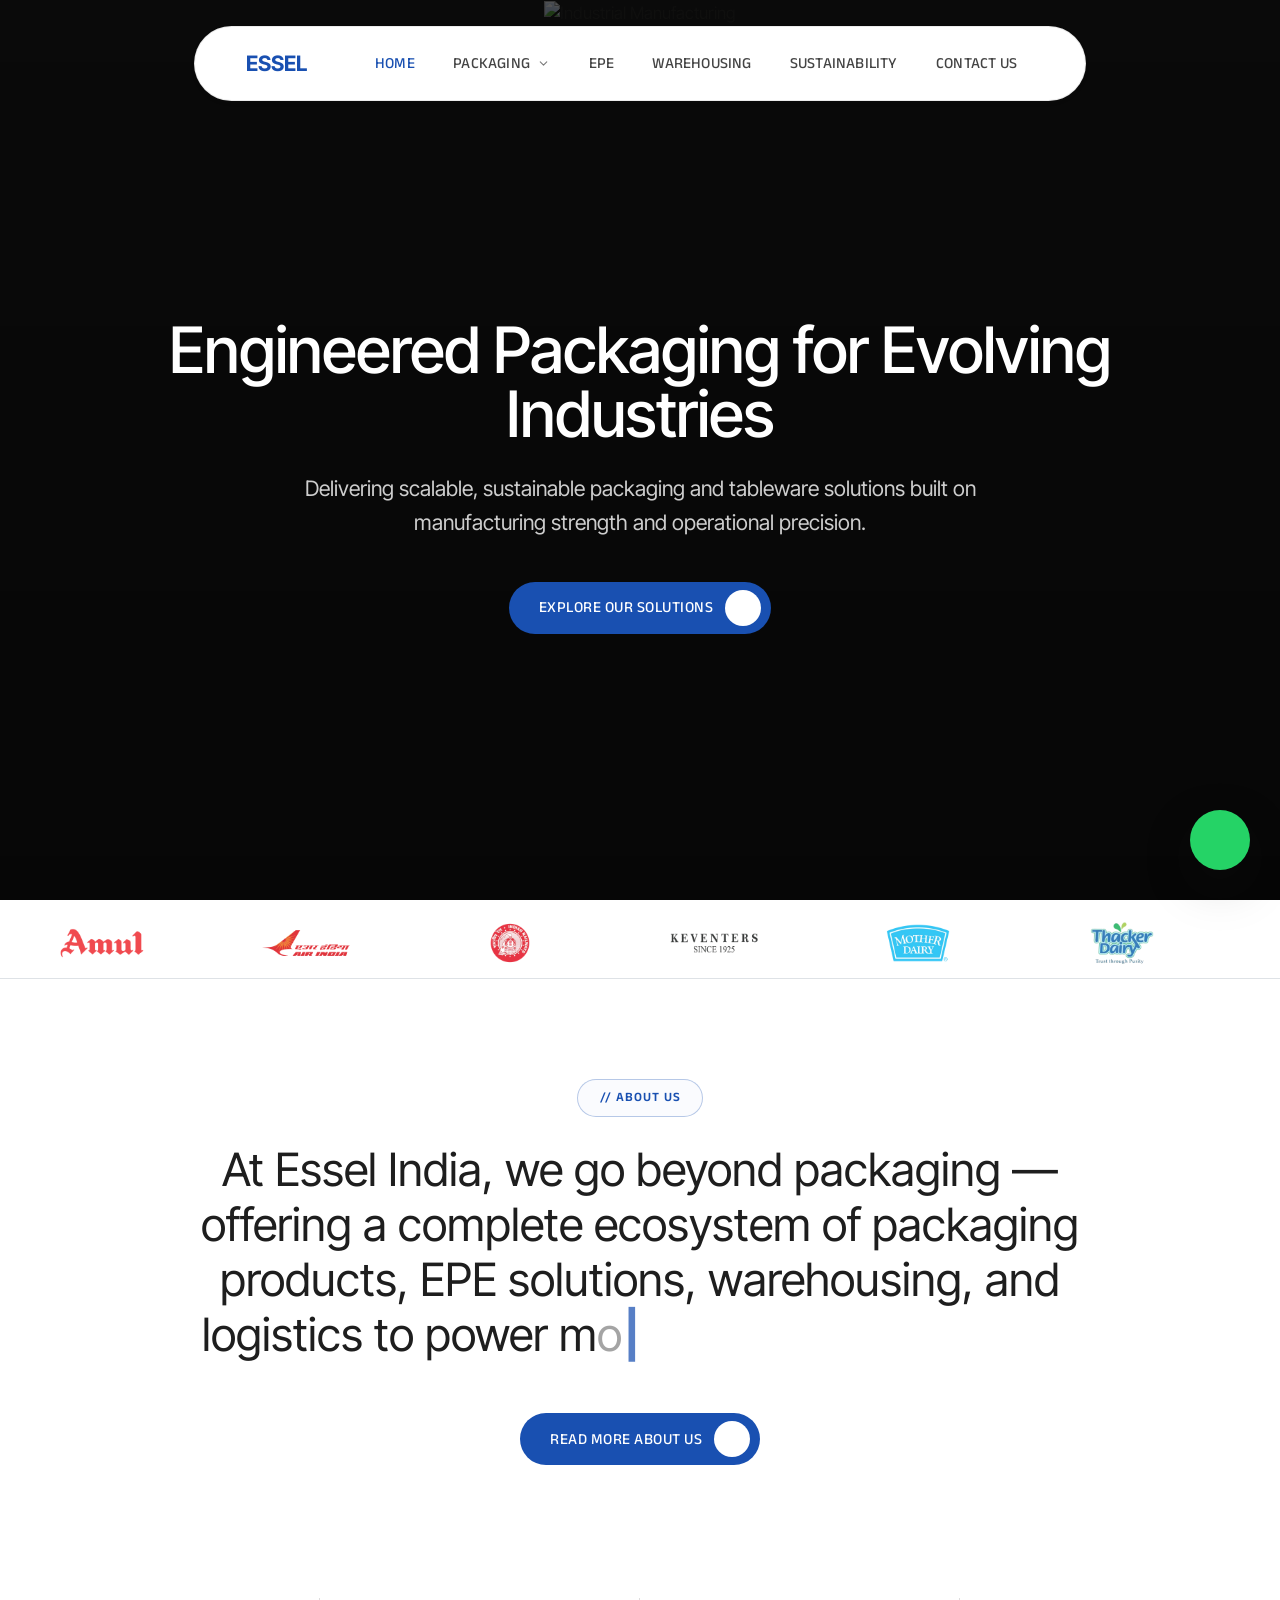
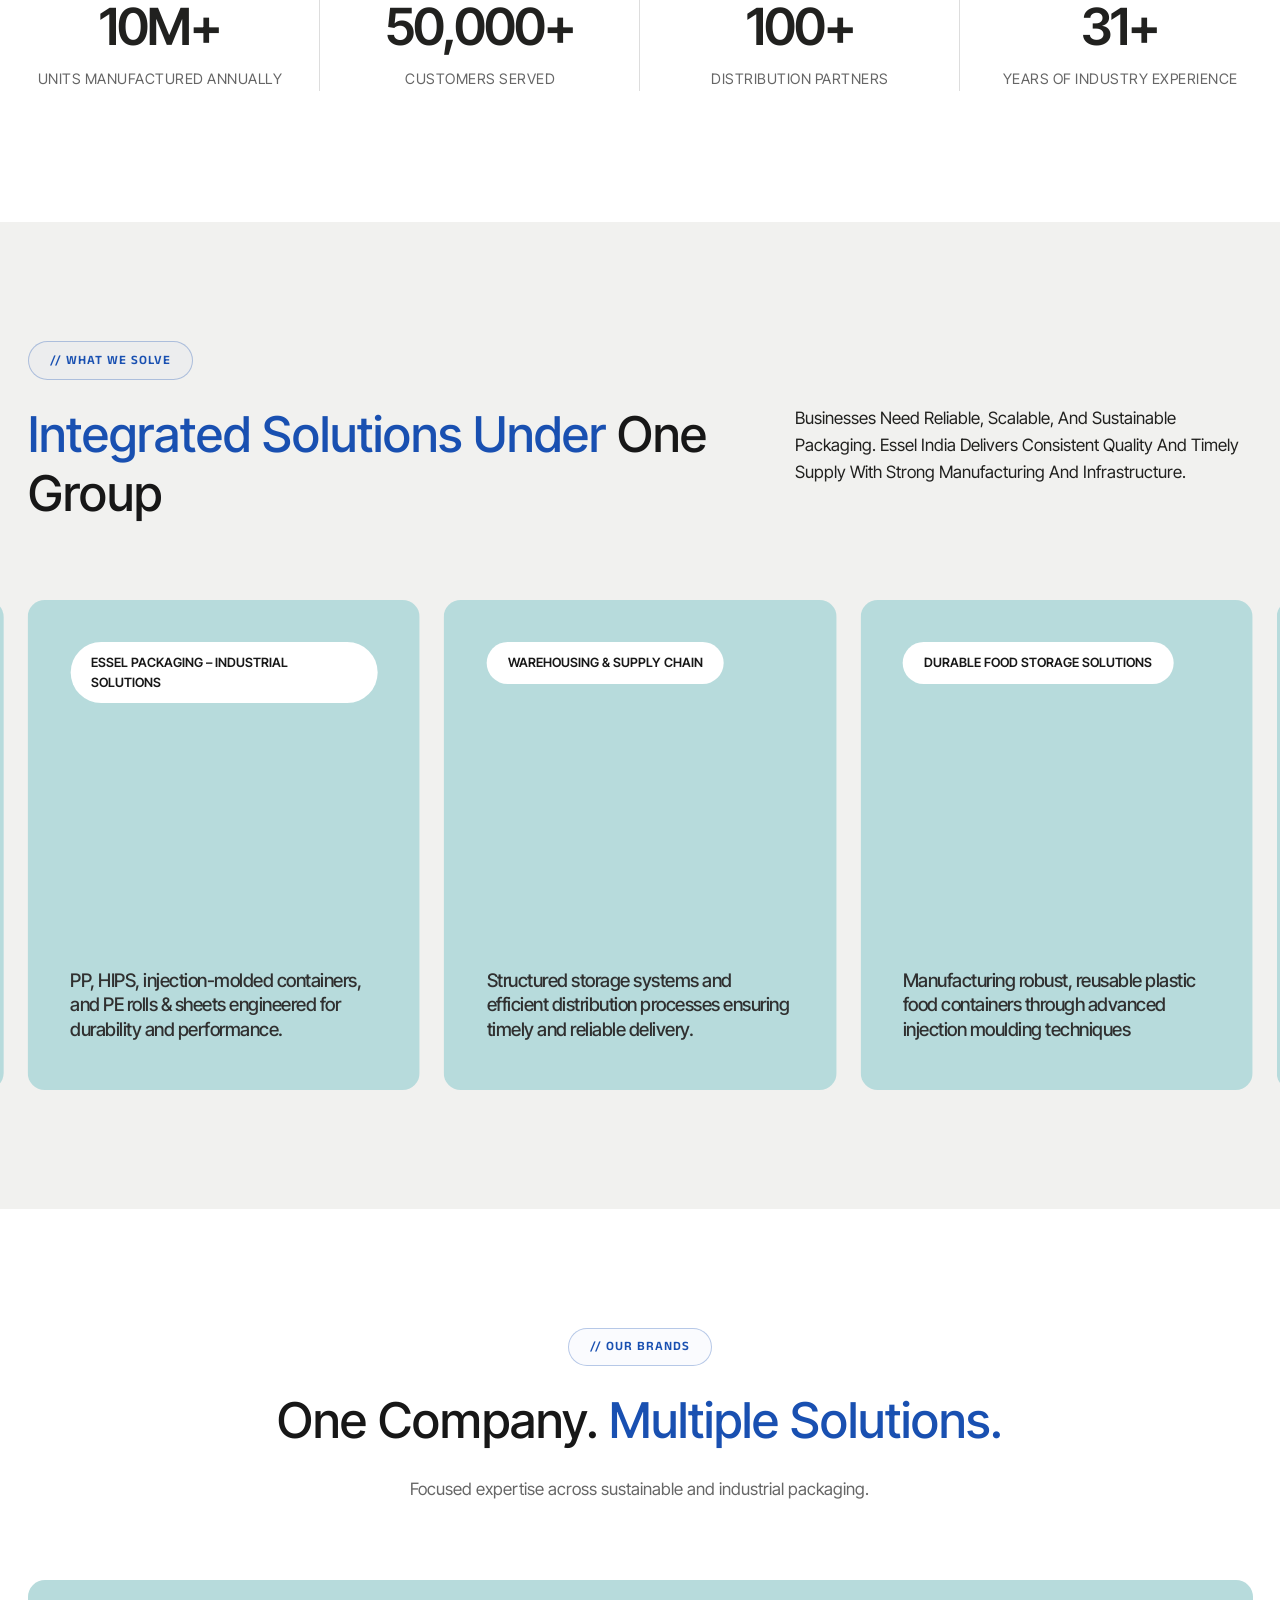
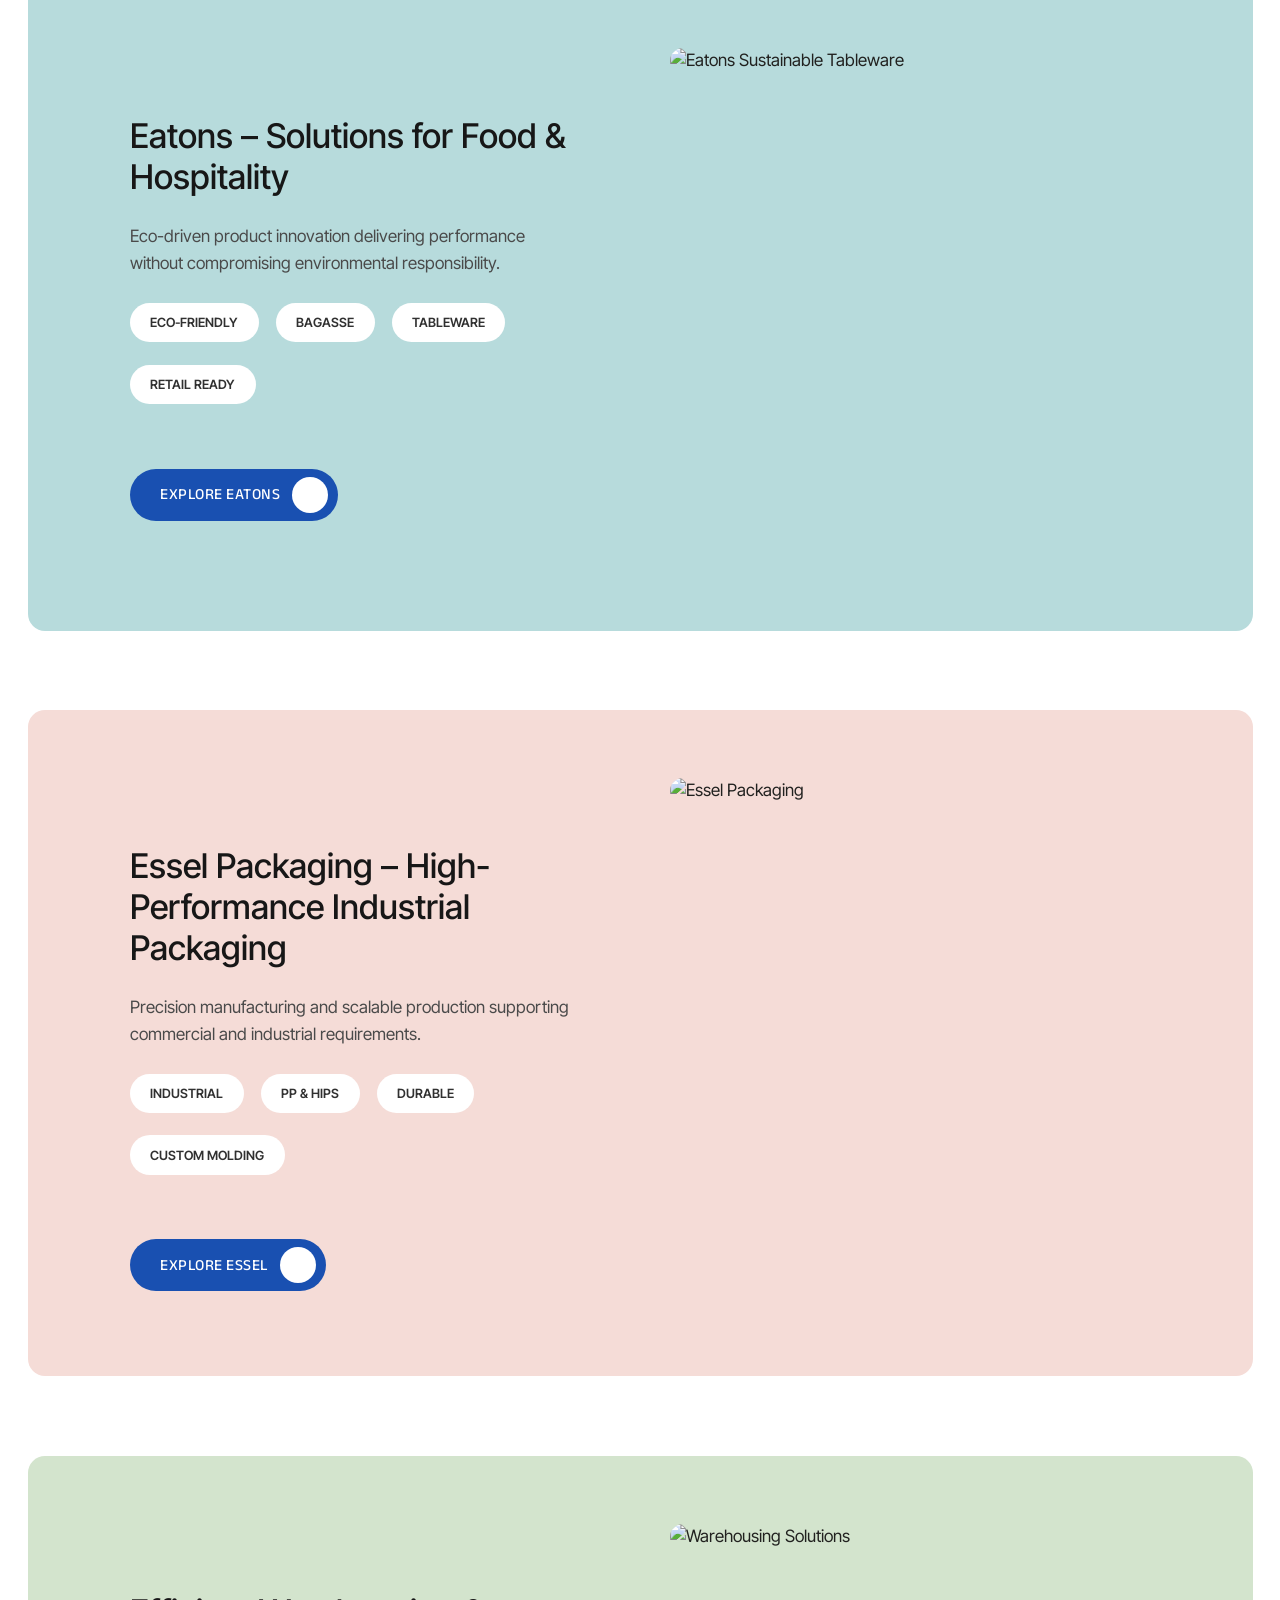
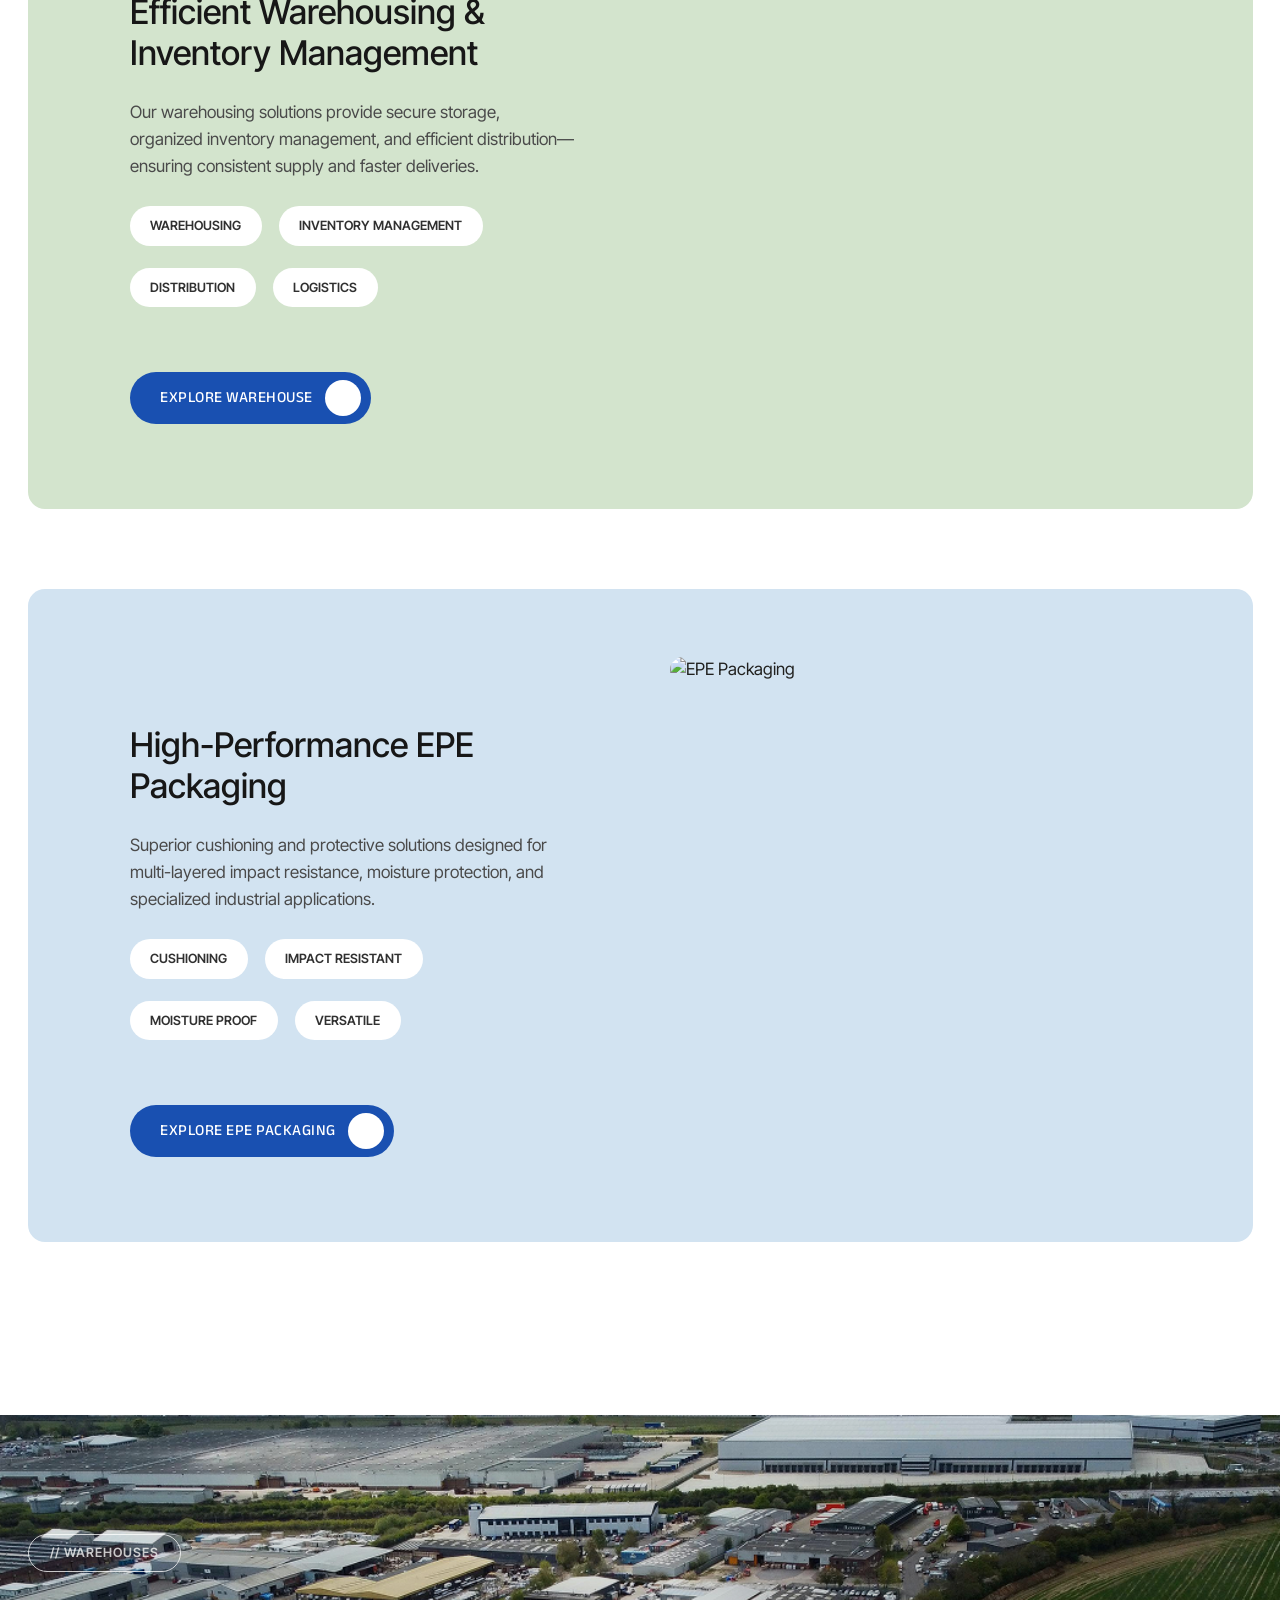
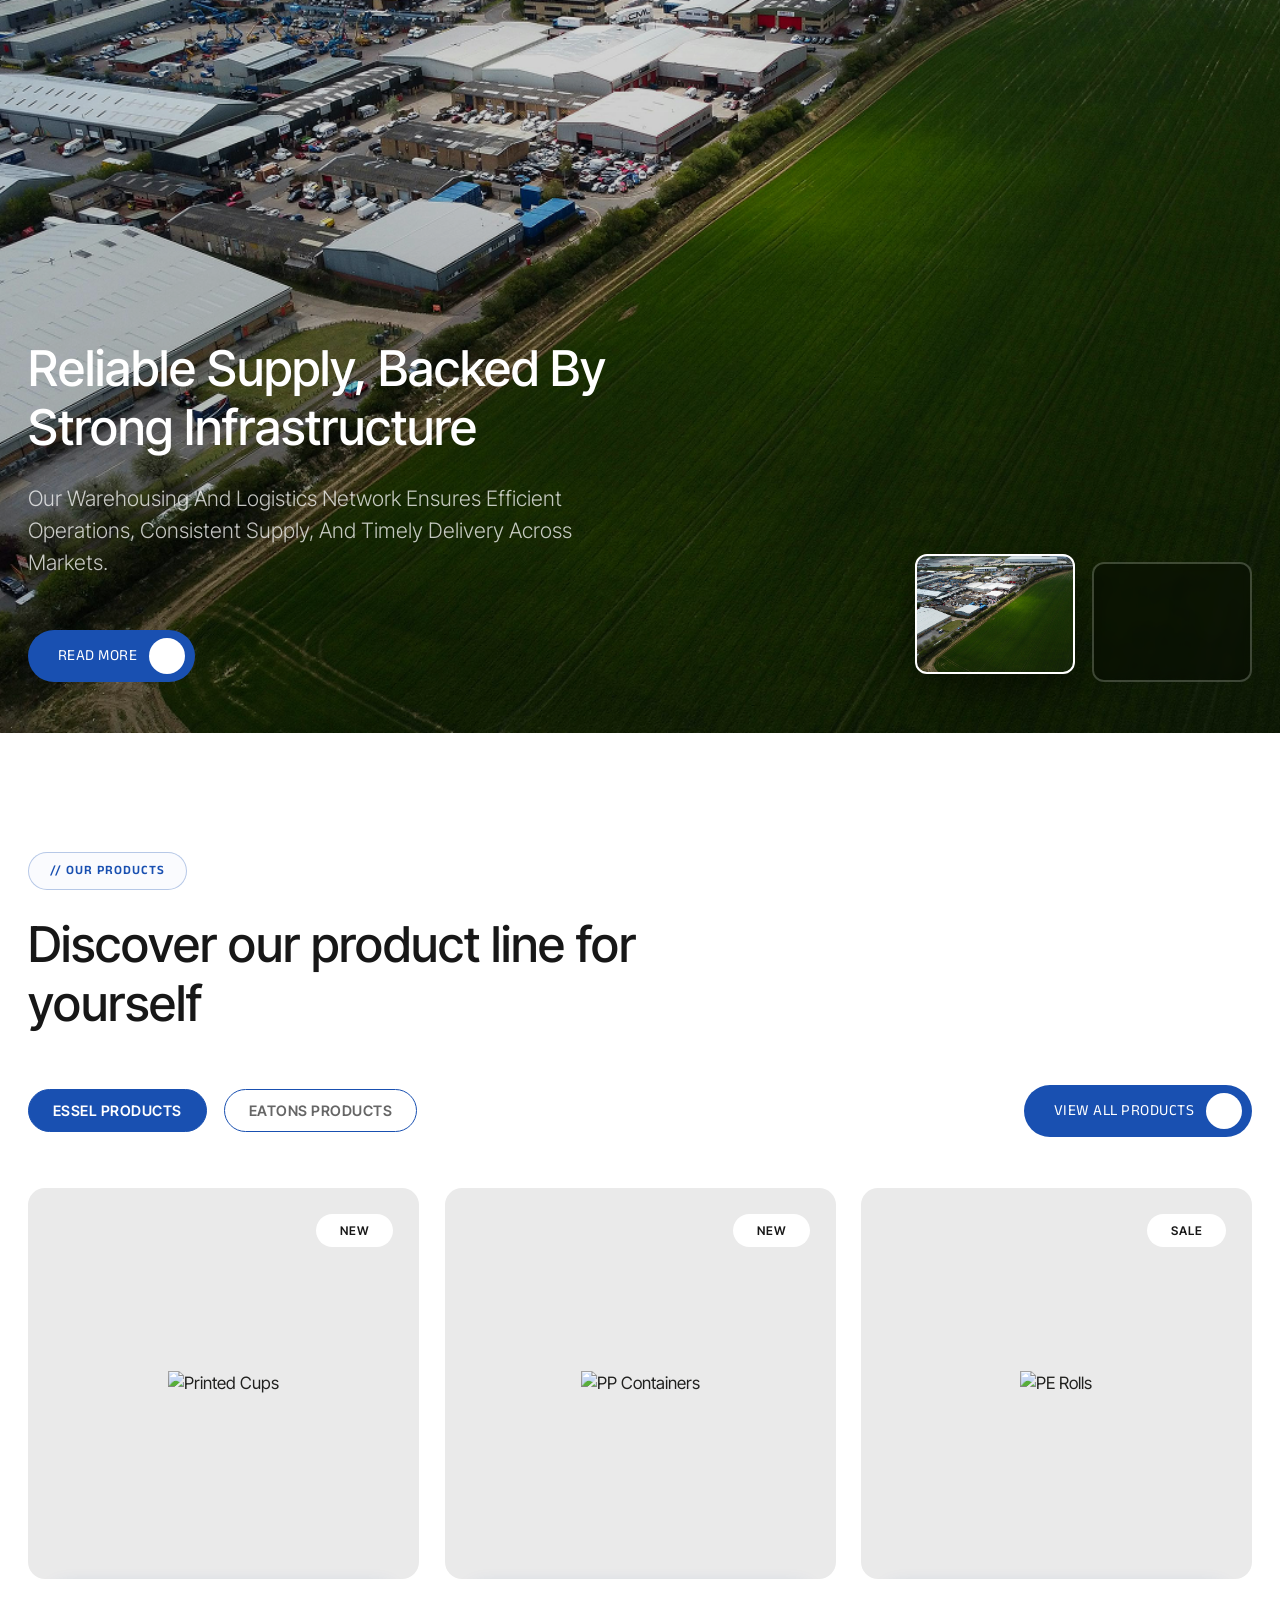
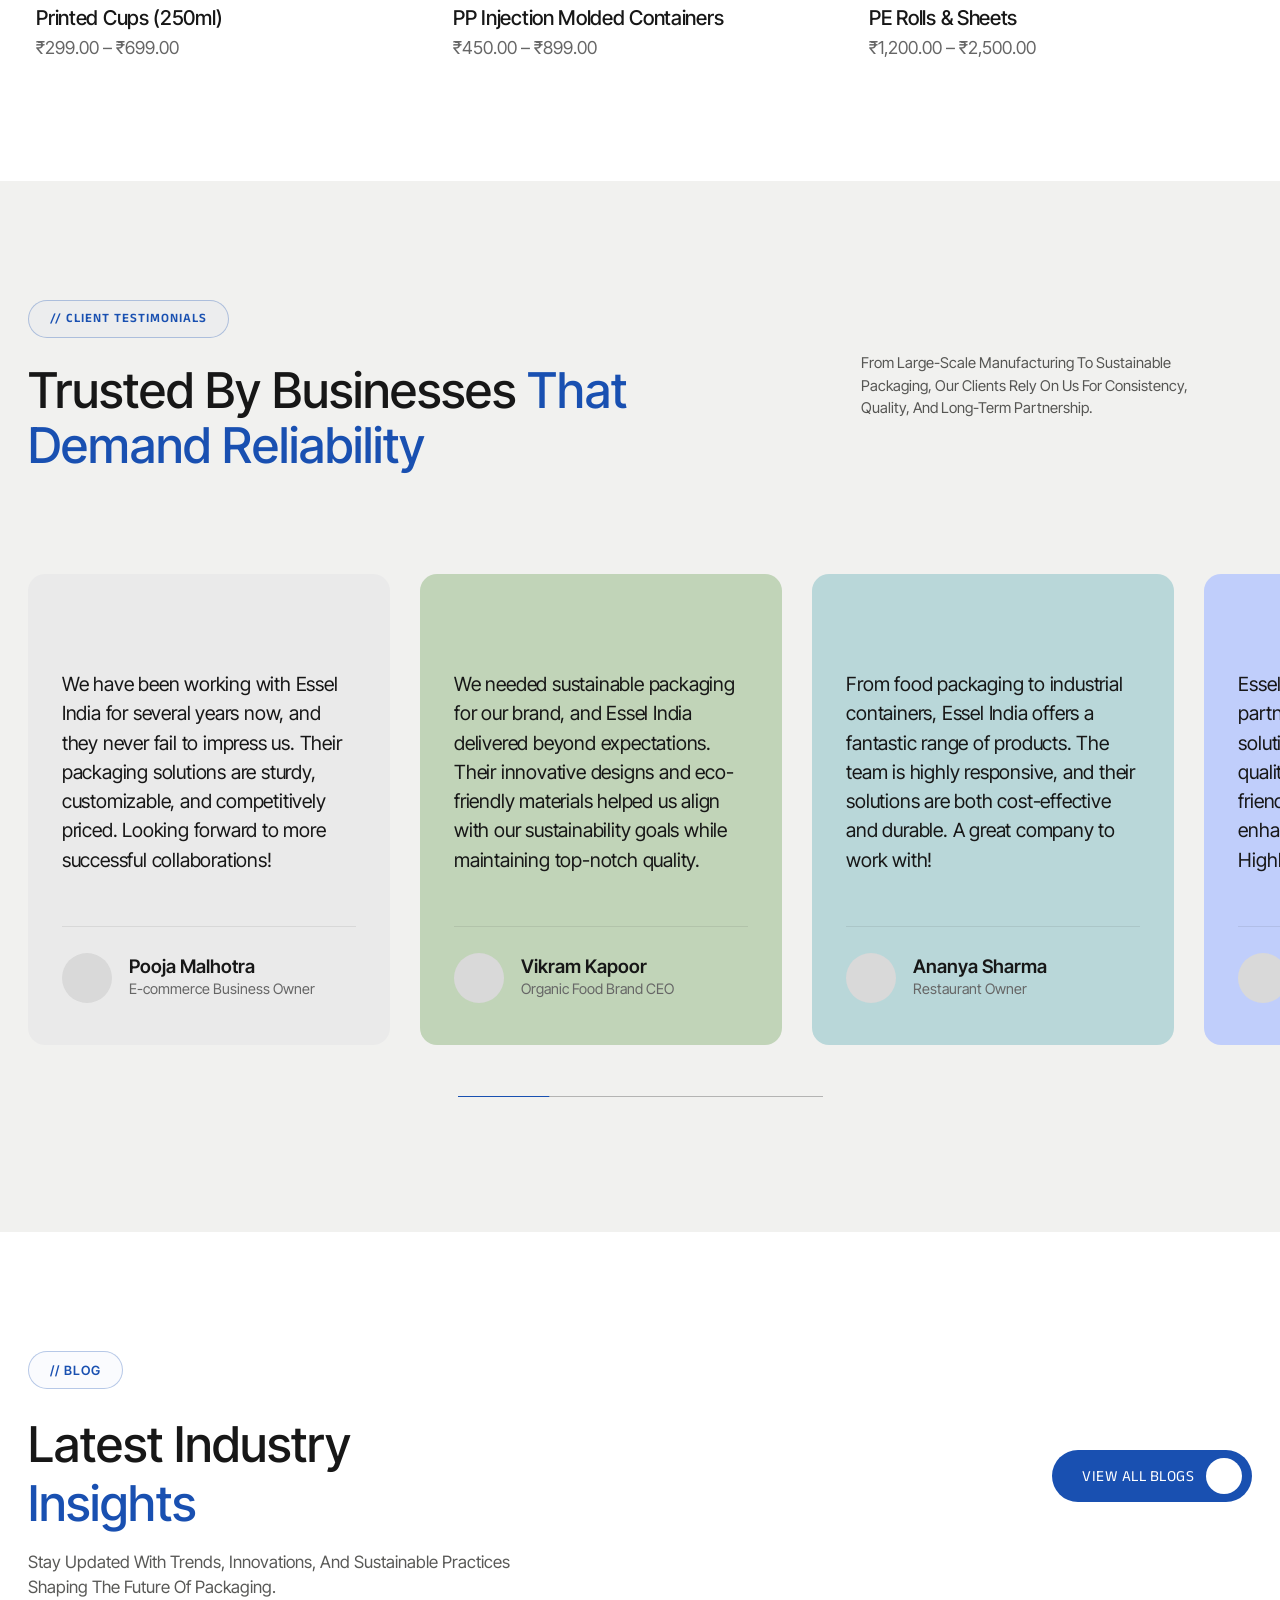
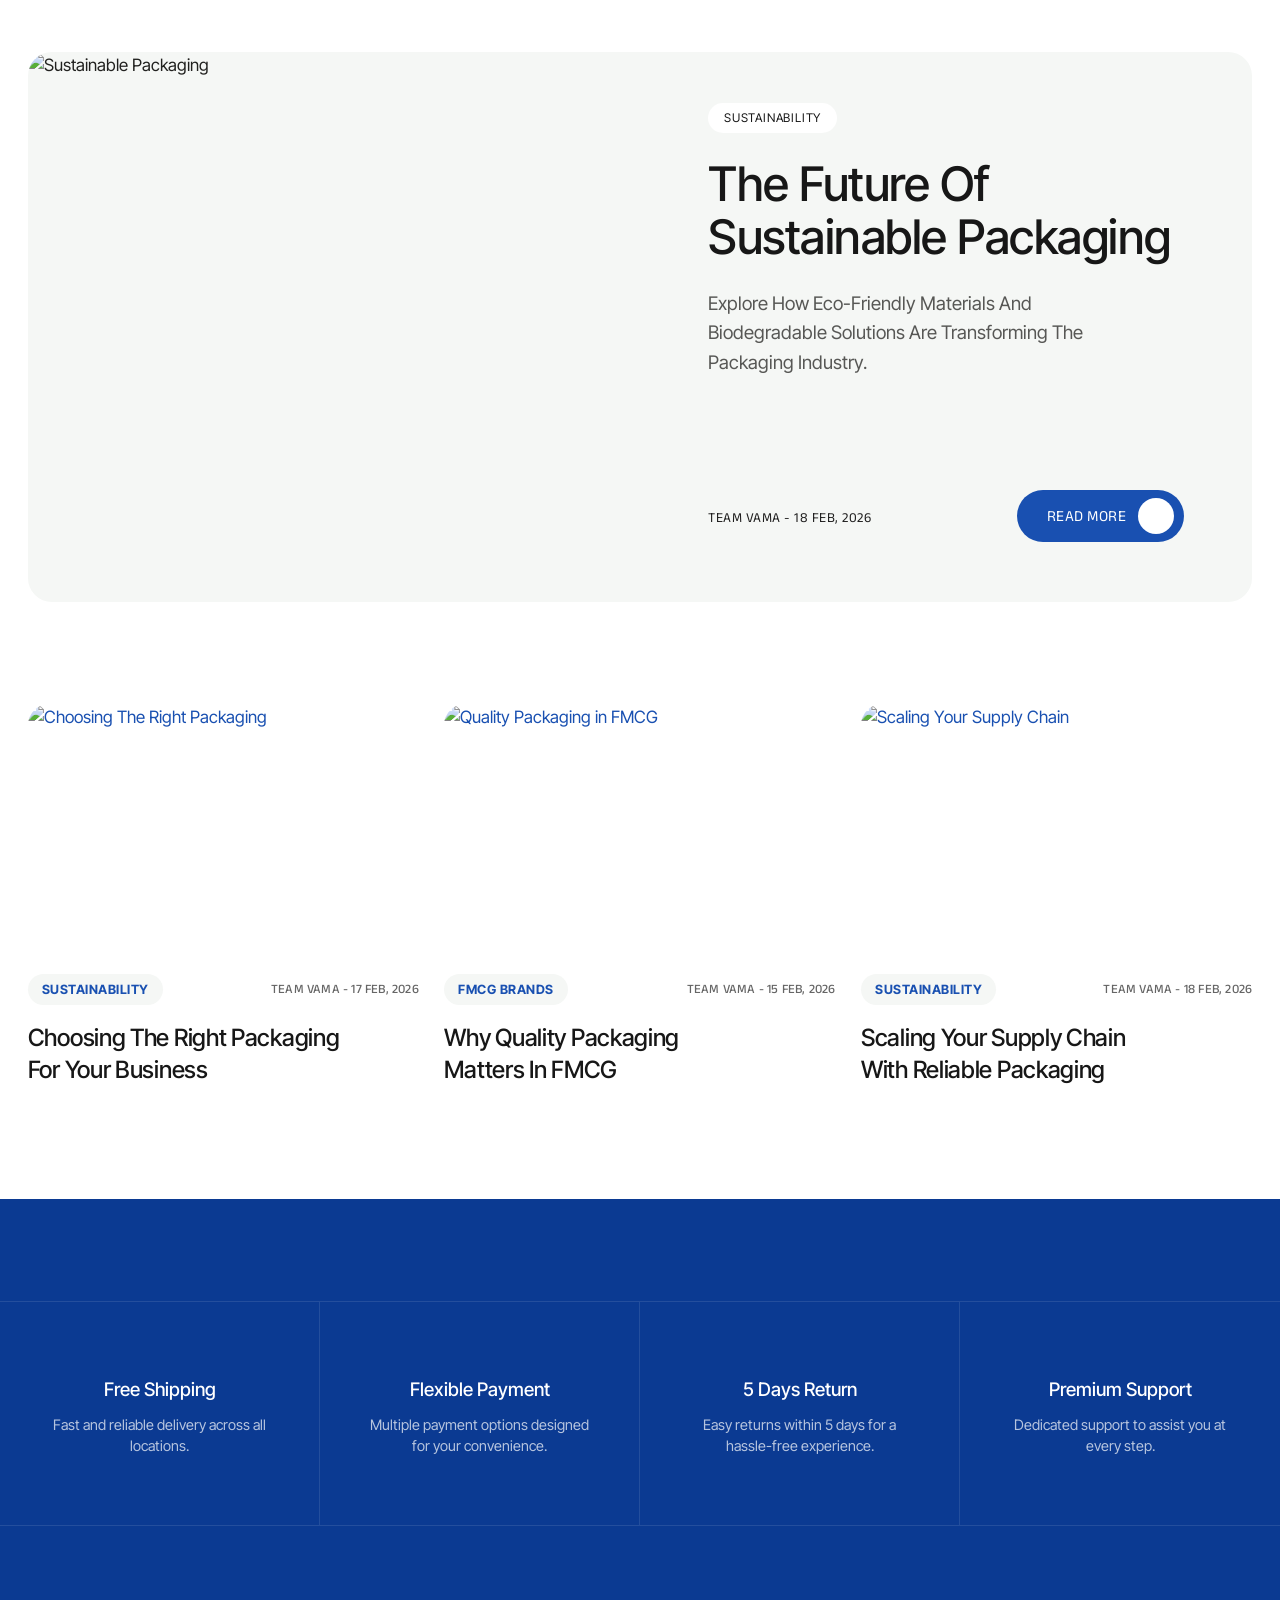
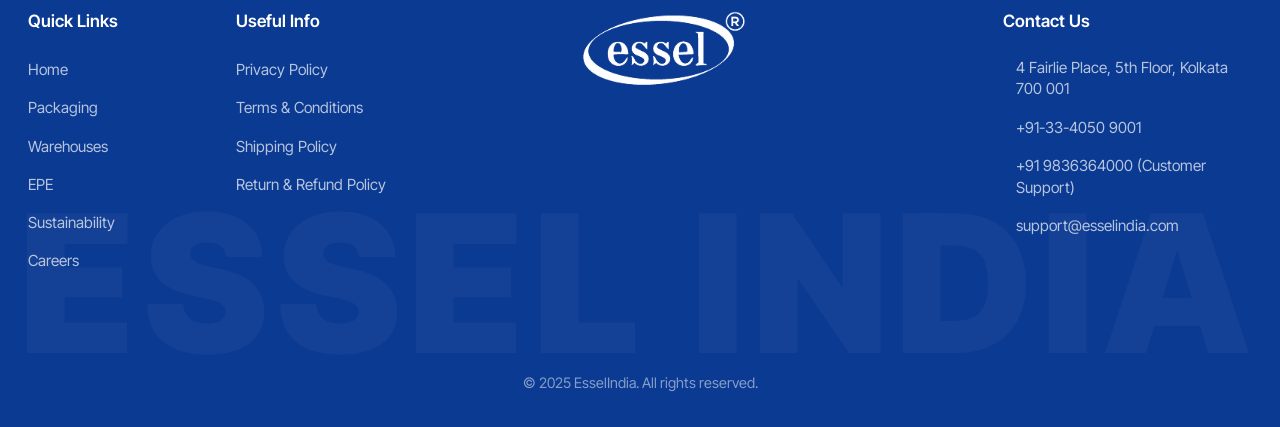
==== commit e4327cde: "Add files via upload" ====
--- a/index.html
+++ b/index.html
@@ -4,9 +4,9 @@
 <head>
     <meta charset="UTF-8">
 <meta name="viewport" content="width=device-width, initial-scale=1.0">
-<meta name="description" content="Clean slate project">
+<meta name="description" content="">
 <meta name="keywords" content="bootstrap, gulp, sass, modern web design">
-<title>New Project</title>
+<title>EsselIndia</title>
 
 <!-- Google Fonts -->
 <link rel="preconnect" href="https://fonts.googleapis.com">
@@ -59,7 +59,7 @@
                         <a class="nav-link px-3" href="sustainability.html">SUSTAINABILITY</a>
                     </li>
                     <li class="nav-item">
-                        <a class="nav-link px-3" href="#">CAREERS</a>
+                        <a class="nav-link px-3" href="#">CONTACT US</a>
                     </li>
                 </ul>
             </div>
@@ -103,7 +103,7 @@
                 <a class="nav-link" href="sustainability.html">SUSTAINABILITY</a>
             </li>
             <li class="nav-item">
-                <a class="nav-link" href="#">CAREERS</a>
+                <a class="nav-link" href="#">CONTACT US</a>
             </li>
         </ul>
     </div>
@@ -231,9 +231,9 @@
             </div>
         </section>
 
-        <section class="partners-marquee-section bg-white section pb-3 pt-2">
-
-            <div class="marquee-container border-bottom">
+        <section class="partners-marquee-section bg-white section pt-3 pb-2 border-bottom">
+
+            <div class="marquee-container">
                 <div class="marquee-content">
                     <!-- Set 1 -->
                     <div class="partner-logo">
@@ -284,22 +284,7 @@
                     <div class="col-lg-4 text-center">
                         <div class="pre-title anek-font">// ABOUT US</div>
                     </div>
-                    <!-- <div class="col-lg-6">
-
-                        <h2 class="section-title fs-4">
-                            We Provide Reliable, Scalable, And Sustainable <span>Packaging Solutions Designed To Support
-                                Modern Businesses.</span>
-                        </h2>
-                    </div>
-                    <div class="col-lg-5 offset-lg-1">
-                        <p class="section-desc">
-                            Essel India combines decades of industry expertise with modern production capabilities to
-                            deliver consistent quality and high-volume output across sectors.
-                        </p>
-                        <a href="#" class="btn btn-primary-custom anek-font text-decoration-none">
-                            READ MORE ABOUT US <i class="ri-arrow-right-up-long-line"></i>
-                        </a>
-                    </div> -->
+
                     <div class="col-lg-9 text-center">
                         <h2 class="h3 fw-normal mb-5 typing-text">
                             At Essel India, we go beyond packaging — offering a complete ecosystem of packaging
@@ -446,9 +431,9 @@
                 <div class="row mt-3 g-4 brands-stack-wrapper">
                     <!-- Card 1 – Eatons -->
                     <div class="col-12 brand-stack-item">
-                        <div class="brand-card bg-brand-1 p-5">
+                        <div class="brand-card bg-brand-1 p-lg-5 p-3">
                             <div class="row gy-4">
-                                <div class="col-lg-6">
+                                <div class="col-lg-6 order-2 order-lg-1">
                                     <div class="brand-content pe-lg-4">
                                         <h3 class=" fw-medium mb-4 mt-5 h4">Eatons – Solutions for Food & Hospitality
                                         </h3>
@@ -462,12 +447,12 @@
                                             <span class="brand-pill">TABLEWARE</span>
                                             <span class="brand-pill">RETAIL READY</span>
                                         </div>
-                                        <a href="#" class="btn btn-primary-custom anek-font mb-4">
+                                        <a href="sustainability.html" class="btn btn-primary-custom anek-font mb-4">
                                             EXPLORE EATONS <i class="ri-arrow-right-up-line"></i>
                                         </a>
                                     </div>
                                 </div>
-                                <div class="col-lg-6">
+                                <div class="col-lg-6 order-1 order-lg-2">
                                     <div class="brand-image">
                                         <img src="https://placehold.co/600x600?text=Eatons"
                                             alt="Eatons Sustainable Tableware" class="img-fluid">
@@ -479,9 +464,9 @@
 
                     <!-- Card 2 – Essel Packaging -->
                     <div class="col-12 brand-stack-item">
-                        <div class="brand-card bg-brand-2 p-5">
+                        <div class="brand-card bg-brand-2 p-lg-5 p-3">
                             <div class="row  gy-4">
-                                <div class="col-lg-6">
+                                <div class="col-lg-6 order-2 order-lg-1">
                                     <div class="brand-content pe-lg-4">
                                         <h3 class=" fw-medium mb-4 mt-5 h4">Essel Packaging – High-Performance
                                             Industrial
@@ -502,7 +487,7 @@
                                         </a>
                                     </div>
                                 </div>
-                                <div class="col-lg-6">
+                                <div class="col-lg-6 order-1 order-lg-2">
                                     <div class="brand-image">
                                         <img src="https://placehold.co/600x600?text=Essel+Packaging"
                                             alt="Essel Packaging" class="img-fluid">
@@ -514,9 +499,9 @@
 
                     <!-- Card 3 – Innovative Packaging -->
                     <div class="col-12 brand-stack-item">
-                        <div class="brand-card bg-brand-3 p-5">
+                        <div class="brand-card bg-brand-3 p-lg-5 p-3">
                             <div class="row  gy-4">
-                                <div class="col-lg-6">
+                                <div class="col-lg-6 order-2 order-lg-1">
                                     <div class="brand-content pe-lg-4">
                                         <h3 class=" fw-medium mb-4 mt-5 h4">Efficient Warehousing & Inventory Management
                                         </h3>
@@ -531,94 +516,68 @@
                                             <span class="brand-pill">DISTRIBUTION</span>
                                             <span class="brand-pill">LOGISTICS</span>
                                         </div>
-                                        <a href="#" class="btn btn-primary-custom anek-font ">
-                                            EXPLORE INNOVATIVE <i class="ri-arrow-right-up-line"></i>
+                                        <a href="warehouse.html" class="btn btn-primary-custom anek-font ">
+                                            EXPLORE WAREHOUSE <i class="ri-arrow-right-up-line"></i>
                                         </a>
                                     </div>
                                 </div>
-                                <div class="col-lg-6">
+                                <div class="col-lg-6 order-1 order-lg-2">
                                     <div class="brand-image">
-                                        <img src="https://placehold.co/600x600?text=Innovative"
-                                            alt="Innovative Packaging" class="img-fluid">
-                                    </div>
-                                </div>
-                            </div>
-                        </div>
-                    </div>
-
-
-                    <!-- <div class="col-12 brand-stack-item">
-                        <div class="brand-card bg-brand-4 p-5">
+                                        <img src="https://placehold.co/600x600?text=Essel+Packaging"
+                                            alt="Warehousing Solutions" class="img-fluid">
+                                    </div>
+                                </div>
+                            </div>
+                        </div>
+                    </div>
+
+
+                    <div class="col-12 brand-stack-item">
+                        <div class="brand-card bg-brand-4 p-lg-5 p-3">
                             <div class="row  gy-4">
-                                <div class="col-lg-6">
+                                <div class="col-lg-6 order-2 order-lg-1">
                                     <div class="brand-content pe-lg-4">
-                                        <h3 class=" fw-medium mb-4 mt-5">Durable Food Storage</h3>
+                                        <h3 class=" fw-medium mb-4 mt-5">High-Performance EPE Packaging</h3>
                                         <p class="brand-desc mb-4">
-                                            Manufacturing robust, reusable plastic food containers through advanced
-                                            injection moulding techniques.
+                                            Superior cushioning and protective solutions designed for multi-layered
+                                            impact resistance, moisture protection, and specialized industrial
+                                            applications.
                                         </p>
                                         <div class="brand-tags mb-5">
-                                            <span class="brand-pill">ROBUST</span>
-                                            <span class="brand-pill">REUSABLE</span>
-                                            <span class="brand-pill">BPA FREE</span>
-                                            <span class="brand-pill">LONG-LASTING</span>
+                                            <span class="brand-pill">CUSHIONING</span>
+                                            <span class="brand-pill">IMPACT RESISTANT</span>
+                                            <span class="brand-pill">MOISTURE PROOF</span>
+                                            <span class="brand-pill">VERSATILE</span>
                                         </div>
-                                        <a href="#" class="btn btn-primary-custom anek-font ">
-                                            EXPLORE DURABLES <i class="ri-arrow-right-up-line"></i>
+                                        <a href="epe.html" class="btn btn-primary-custom anek-font ">
+                                            EXPLORE EPE PACKAGING <i class="ri-arrow-right-up-line"></i>
                                         </a>
                                     </div>
                                 </div>
-                                <div class="col-lg-6">
+                                <div class="col-lg-6 order-1 order-lg-2">
                                     <div class="brand-image">
-                                        <img src="https://placehold.co/600x600?text=Food+Storage"
-                                            alt="Durable Food Storage" class="img-fluid">
-                                    </div>
-                                </div>
-                            </div>
-                        </div>
-                    </div>
-
-                  
-                    <div class="col-12 brand-stack-item">
-                        <div class="brand-card bg-brand-5 p-5">
-                            <div class="row  gy-4">
-                                <div class="col-lg-6">
-                                    <div class="brand-content pe-lg-4">
-                                        <h3 class=" fw-medium mb-4 mt-5">Industrial Excellence</h3>
-                                        <p class="brand-desc mb-4">
-                                            Delivering EPE rolls and sheets, essential for industrial packaging and
-                                            mattress applications.
-                                        </p>
-                                        <div class="brand-tags mb-5">
-                                            <span class="brand-pill">EPE ROLLS</span>
-                                            <span class="brand-pill">SHEETS</span>
-                                            <span class="brand-pill">PROTECTIVE</span>
-                                            <span class="brand-pill">HEAVY DUTY</span>
-                                        </div>
-                                        <a href="#" class="btn btn-primary-custom anek-font">
-                                            EXPLORE INDUSTRIAL <i class="ri-arrow-right-up-line"></i>
-                                        </a>
-                                    </div>
-                                </div>
-                                <div class="col-lg-6">
-                                    <div class="brand-image">
-                                        <img src="https://placehold.co/600x600?text=Industrial+Excellence"
-                                            alt="Industrial Excellence" class="img-fluid">
-                                    </div>
-                                </div>
-                            </div>
-                        </div>
-                    </div> -->
+                                        <img src="https://placehold.co/600x600?text=Essel+Packaging" alt="EPE Packaging"
+                                            class="img-fluid">
+                                    </div>
+                                </div>
+                            </div>
+                        </div>
+                    </div>
+
+
+
                 </div>
             </div>
         </section>
 
         <!-- Warehouse Section -->
         <section
-            class="warehouse-section section overflow-hidden position-relative bg-dark text-white d-flex flex-column">
+            class="warehouse-section section pb-5 overflow-hidden position-relative bg-dark text-white d-flex flex-column">
             <div class="warehouse-bg-wrapper position-absolute top-0 start-0 w-100 h-100">
                 <div class="warehouse-bg-image active w-100 h-100 position-absolute warehouse-bg-1"></div>
                 <div class="warehouse-bg-image w-100 h-100 position-absolute warehouse-bg-2"></div>
+                <div class="warehouse-bg-image w-100 h-100 position-absolute warehouse-bg-3"></div>
+                <div class="warehouse-bg-image w-100 h-100 position-absolute warehouse-bg-4"></div>
             </div>
             <div class="warehouse-overlay position-absolute top-0 start-0 w-100 h-100"></div>
 
@@ -639,8 +598,8 @@
                             </a>
                         </div>
                         <div class="col-lg-6 d-flex justify-content-lg-end gap-3 mb-4 mb-lg-0">
-                            <div class="warehouse-nav-box active warehouse-thumb-1" data-bg-index="0"></div>
-                            <div class="warehouse-nav-box warehouse-thumb-2" data-bg-index="1"></div>
+                            <div class="warehouse-nav-box active" id="warehouseThumb1"></div>
+                            <div class="warehouse-nav-box" id="warehouseThumb2"></div>
                         </div>
                     </div>
                 </div>
@@ -662,7 +621,7 @@
                             <button class="btn-tab" data-filter="eatons">EATONS PRODUCTS</button>
                         </div>
                     </div>
-                    <div class="col-lg-4 text-lg-end">
+                    <div class="col-lg-4 text-lg-end d-none d-lg-block">
                         <a href="https://esselindia.com/products/" target="_blank"
                             class="view-all-link btn-primary-custom anek-font text-decoration-none">
                             VIEW ALL PRODUCTS <i class="ri-arrow-right-up-line"></i>
@@ -773,6 +732,18 @@
                             </div>
                         </div>
                     </div>
+                </div>
+
+                <!-- Mobile View All Button -->
+                <div class="row mt-5 d-lg-none">
+                    <div class="col-12 text-center">
+                        <a href="https://esselindia.com/products/" target="_blank"
+                            class="view-all-link btn-primary-custom anek-font text-decoration-none">
+                            VIEW ALL PRODUCTS <i class="ri-arrow-right-up-line"></i>
+                        </a>
+                    </div>
+                </div>
+            </div>
         </section>
 
 
@@ -945,12 +916,12 @@
                                     And
                                     Biodegradable Solutions Are Transforming The Packaging Industry.</p>
 
-                                <div class="blog-footer d-flex align-items-center justify-content-between">
-                                    <div class="blog-meta-info">
+                                <div class="blog-footer d-lg-flex align-items-center justify-content-between">
+                                    <div class="blog-meta-info my-2">
                                         <span class="author-text anek-font">TEAM VAMA - 18 FEB, 2026</span>
                                     </div>
                                     <a href="blog-single.html"
-                                        class="btn-primary-custom anek-font text-decoration-none">READ MORE
+                                        class="btn-primary-custom anek-font text-decoration-none my-2">READ MORE
                                         <i class="ri-arrow-right-up-line"></i></a>
                                 </div>
                             </div>
@@ -1010,9 +981,9 @@
     </main>
 
     <footer class="footer position-relative">
-    <div class="footer-top-features">
+    <div class="footer-top-features pt-6">
         <div class="container-fluid p-0">
-            <div class="row g-0">
+            <div class="row g-0 bt-top">
                 <div class="col-lg-3 col-md-6 feature-item">
                     <i class="ri-truck-line feature-icon"></i>
                     <h5 class="feature-title">Free Shipping</h5>
@@ -1104,9 +1075,10 @@
     </div>
     <div class="footer-watermark">ESSEL INDIA</div>
 
-    <a href="#" class="back-to-top rounded-circle d-flex align-items-center justify-content-center shadow-lg"
-        id="backToTop">
-        <i class="ri-arrow-up-line"></i>
+    <a href="https://wa.me/919836364000" target="_blank"
+        class="whatsapp-sticky rounded-circle d-flex align-items-center justify-content-center shadow-lg"
+        id="whatsappSticky">
+        <i class="ri-whatsapp-line"></i>
     </a>
 </footer>
 
--- a/css/styles.css
+++ b/css/styles.css
@@ -2,5 +2,5 @@
  * Bootstrap  v5.3.8 (https://getbootstrap.com/)
  * Copyright 2011-2025 The Bootstrap Authors
  * Licensed under MIT (https://github.com/twbs/bootstrap/blob/main/LICENSE)
- */:root,[data-bs-theme=light]{--bs-blue:#0d6efd;--bs-indigo:#6610f2;--bs-purple:#6f42c1;--bs-pink:#d63384;--bs-red:#dc3545;--bs-orange:#fd7e14;--bs-yellow:#ffc107;--bs-green:#198754;--bs-teal:#20c997;--bs-cyan:#0dcaf0;--bs-black:#1e1e1e;--bs-white:#fff;--bs-gray:#7d776c;--bs-gray-dark:#292826;--bs-gray-100:#f8f9fa;--bs-gray-200:#e9ecef;--bs-gray-300:#dee2e6;--bs-gray-400:#ced4da;--bs-gray-500:#adb5bd;--bs-gray-600:#7d776c;--bs-gray-700:#464544;--bs-gray-800:#292826;--bs-gray-900:#21211f;--bs-primary:#1950B1;--bs-secondary:#171717;--bs-success:#198754;--bs-info:#0dcaf0;--bs-warning:#ffc107;--bs-danger:#dc3545;--bs-light:#F1ECDA;--bs-dark:#21211f;--bs-primary-rgb:25,80,177;--bs-secondary-rgb:23,23,23;--bs-success-rgb:25,135,84;--bs-info-rgb:13,202,240;--bs-warning-rgb:255,193,7;--bs-danger-rgb:220,53,69;--bs-light-rgb:241,236,218;--bs-dark-rgb:33,33,31;--bs-primary-text-emphasis:rgb(10, 32, 70.8);--bs-secondary-text-emphasis:rgb(9.2, 9.2, 9.2);--bs-success-text-emphasis:rgb(10, 54, 33.6);--bs-info-text-emphasis:rgb(5.2, 80.8, 96);--bs-warning-text-emphasis:rgb(102, 77.2, 2.8);--bs-danger-text-emphasis:rgb(88, 21.2, 27.6);--bs-light-text-emphasis:#464544;--bs-dark-text-emphasis:#464544;--bs-primary-bg-subtle:rgb(209, 220, 239.4);--bs-secondary-bg-subtle:rgb(208.6, 208.6, 208.6);--bs-success-bg-subtle:rgb(209, 231, 220.8);--bs-info-bg-subtle:rgb(206.6, 244.4, 252);--bs-warning-bg-subtle:rgb(255, 242.6, 205.4);--bs-danger-bg-subtle:rgb(248, 214.6, 217.8);--bs-light-bg-subtle:rgb(251.5, 252, 252.5);--bs-dark-bg-subtle:#ced4da;--bs-primary-border-subtle:rgb(163, 185, 223.8);--bs-secondary-border-subtle:rgb(162.2, 162.2, 162.2);--bs-success-border-subtle:rgb(163, 207, 186.6);--bs-info-border-subtle:rgb(158.2, 233.8, 249);--bs-warning-border-subtle:rgb(255, 230.2, 155.8);--bs-danger-border-subtle:rgb(241, 174.2, 180.6);--bs-light-border-subtle:#e9ecef;--bs-dark-border-subtle:#adb5bd;--bs-white-rgb:255,255,255;--bs-black-rgb:30,30,30;--bs-font-sans-serif:"Inter Tight",sans-serif;--bs-font-monospace:SFMono-Regular,Menlo,Monaco,Consolas,"Liberation Mono","Courier New",monospace;--bs-gradient:linear-gradient(180deg, rgba(255, 255, 255, 0.15), rgba(255, 255, 255, 0));--bs-root-font-size:1.0625rem;--bs-body-font-family:"Inter Tight",sans-serif;--bs-body-font-size:1rem;--bs-body-font-weight:400;--bs-body-line-height:1.5;--bs-body-color:#21211f;--bs-body-color-rgb:33,33,31;--bs-body-bg:#F8F6F0;--bs-body-bg-rgb:248,246,240;--bs-emphasis-color:#1e1e1e;--bs-emphasis-color-rgb:30,30,30;--bs-secondary-color:rgba(33, 33, 31, 0.75);--bs-secondary-color-rgb:33,33,31;--bs-secondary-bg:#e9ecef;--bs-secondary-bg-rgb:233,236,239;--bs-tertiary-color:rgba(33, 33, 31, 0.5);--bs-tertiary-color-rgb:33,33,31;--bs-tertiary-bg:#f8f9fa;--bs-tertiary-bg-rgb:248,249,250;--bs-heading-color:#1e1e1e;--bs-link-color:#1950B1;--bs-link-color-rgb:25,80,177;--bs-link-decoration:underline;--bs-link-hover-color:rgb(20, 64, 141.6);--bs-link-hover-color-rgb:20,64,142;--bs-code-color:#d63384;--bs-highlight-color:#21211f;--bs-highlight-bg:rgb(255, 242.6, 205.4);--bs-border-width:1px;--bs-border-style:solid;--bs-border-color:#dee2e6;--bs-border-color-translucent:rgba(30, 30, 30, 0.175);--bs-border-radius:0rem;--bs-border-radius-sm:0rem;--bs-border-radius-lg:0rem;--bs-border-radius-xl:0rem;--bs-border-radius-xxl:0rem;--bs-border-radius-2xl:var(--bs-border-radius-xxl);--bs-border-radius-pill:50rem;--bs-box-shadow:0 0.5rem 1rem rgba(30, 30, 30, 0.15);--bs-box-shadow-sm:0 0.125rem 0.25rem rgba(30, 30, 30, 0.075);--bs-box-shadow-lg:0 1rem 3rem rgba(30, 30, 30, 0.175);--bs-box-shadow-inset:inset 0 1px 2px rgba(30, 30, 30, 0.075);--bs-focus-ring-width:0.25rem;--bs-focus-ring-opacity:0.25;--bs-focus-ring-color:rgba(25, 80, 177, 0.25);--bs-form-valid-color:#198754;--bs-form-valid-border-color:#198754;--bs-form-invalid-color:#dc3545;--bs-form-invalid-border-color:#dc3545}[data-bs-theme=dark]{color-scheme:dark;--bs-body-color:#dee2e6;--bs-body-color-rgb:222,226,230;--bs-body-bg:#21211f;--bs-body-bg-rgb:33,33,31;--bs-emphasis-color:#fff;--bs-emphasis-color-rgb:255,255,255;--bs-secondary-color:rgba(222, 226, 230, 0.75);--bs-secondary-color-rgb:222,226,230;--bs-secondary-bg:#292826;--bs-secondary-bg-rgb:41,40,38;--bs-tertiary-color:rgba(222, 226, 230, 0.5);--bs-tertiary-color-rgb:222,226,230;--bs-tertiary-bg:rgb(37, 36.5, 34.5);--bs-tertiary-bg-rgb:37,37,35;--bs-primary-text-emphasis:rgb(117, 150, 208.2);--bs-secondary-text-emphasis:rgb(115.8, 115.8, 115.8);--bs-success-text-emphasis:rgb(117, 183, 152.4);--bs-info-text-emphasis:rgb(109.8, 223.2, 246);--bs-warning-text-emphasis:rgb(255, 217.8, 106.2);--bs-danger-text-emphasis:rgb(234, 133.8, 143.4);--bs-light-text-emphasis:#f8f9fa;--bs-dark-text-emphasis:#dee2e6;--bs-primary-bg-subtle:rgb(5, 16, 35.4);--bs-secondary-bg-subtle:rgb(4.6, 4.6, 4.6);--bs-success-bg-subtle:rgb(5, 27, 16.8);--bs-info-bg-subtle:rgb(2.6, 40.4, 48);--bs-warning-bg-subtle:rgb(51, 38.6, 1.4);--bs-danger-bg-subtle:rgb(44, 10.6, 13.8);--bs-light-bg-subtle:#292826;--bs-dark-bg-subtle:rgb(35.5, 35, 34);--bs-primary-border-subtle:rgb(15, 48, 106.2);--bs-secondary-border-subtle:rgb(13.8, 13.8, 13.8);--bs-success-border-subtle:rgb(15, 81, 50.4);--bs-info-border-subtle:rgb(7.8, 121.2, 144);--bs-warning-border-subtle:rgb(153, 115.8, 4.2);--bs-danger-border-subtle:rgb(132, 31.8, 41.4);--bs-light-border-subtle:#464544;--bs-dark-border-subtle:#292826;--bs-heading-color:inherit;--bs-link-color:rgb(117, 150, 208.2);--bs-link-hover-color:rgb(144.6, 171, 217.56);--bs-link-color-rgb:117,150,208;--bs-link-hover-color-rgb:145,171,218;--bs-code-color:rgb(230.4, 132.6, 181.2);--bs-highlight-color:#dee2e6;--bs-highlight-bg:rgb(102, 77.2, 2.8);--bs-border-color:rgb(49.3043478261, 48.6, 47.8956521739);--bs-border-color-translucent:rgba(255, 255, 255, 0.15);--bs-form-valid-color:rgb(117, 183, 152.4);--bs-form-valid-border-color:rgb(117, 183, 152.4);--bs-form-invalid-color:rgb(234, 133.8, 143.4);--bs-form-invalid-border-color:rgb(234, 133.8, 143.4)}*,::after,::before{box-sizing:border-box}:root{font-size:var(--bs-root-font-size)}@media (prefers-reduced-motion:no-preference){:root{scroll-behavior:smooth}}body{margin:0;font-family:var(--bs-body-font-family);font-size:var(--bs-body-font-size);font-weight:var(--bs-body-font-weight);line-height:var(--bs-body-line-height);color:var(--bs-body-color);text-align:var(--bs-body-text-align);background-color:var(--bs-body-bg);-webkit-text-size-adjust:100%;-webkit-tap-highlight-color:rgba(30,30,30,0)}hr{margin:1rem 0;color:inherit;border:0;border-top:var(--bs-border-width) solid;opacity:.25}.h1,.h2,.h3,.h4,.h5,.h6,h1,h2,h3,h4,h5,h6{margin-top:0;margin-bottom:.5rem;font-family:"Inter Tight",sans-serif;font-weight:500;line-height:1.2;color:var(--bs-heading-color)}.h1,h1{font-size:calc(1.525rem + 3.3vw)}@media (min-width:1200px){.h1,h1{font-size:4rem}}.h2,h2{font-size:calc(1.445rem + 2.34vw)}@media (min-width:1200px){.h2,h2{font-size:3.2rem}}.h3,h3{font-size:calc(1.395rem + 1.74vw)}@media (min-width:1200px){.h3,h3{font-size:2.7rem}}.h4,h4{font-size:calc(1.325rem + .9vw)}@media (min-width:1200px){.h4,h4{font-size:2rem}}.h5,h5{font-size:calc(1.3rem + .6vw)}@media (min-width:1200px){.h5,h5{font-size:1.75rem}}.h6,h6{font-size:1rem}p{margin-top:0;margin-bottom:1rem}abbr[title]{-webkit-text-decoration:underline dotted;text-decoration:underline dotted;cursor:help;-webkit-text-decoration-skip-ink:none;text-decoration-skip-ink:none}address{margin-bottom:1rem;font-style:normal;line-height:inherit}ol,ul{padding-left:2rem}dl,ol,ul{margin-top:0;margin-bottom:1rem}ol ol,ol ul,ul ol,ul ul{margin-bottom:0}dt{font-weight:700}dd{margin-bottom:.5rem;margin-left:0}blockquote{margin:0 0 1rem}b,strong{font-weight:bolder}.small,small{font-size:.875em}.mark,mark{padding:.1875em;color:var(--bs-highlight-color);background-color:var(--bs-highlight-bg)}sub,sup{position:relative;font-size:.75em;line-height:0;vertical-align:baseline}sub{bottom:-.25em}sup{top:-.5em}a{color:rgba(var(--bs-link-color-rgb),var(--bs-link-opacity,1));text-decoration:underline}a:hover{--bs-link-color-rgb:var(--bs-link-hover-color-rgb)}a:not([href]):not([class]),a:not([href]):not([class]):hover{color:inherit;text-decoration:none}code,kbd,pre,samp{font-family:var(--bs-font-monospace);font-size:1em}pre{display:block;margin-top:0;margin-bottom:1rem;overflow:auto;font-size:.875em}pre code{font-size:inherit;color:inherit;word-break:normal}code{font-size:.875em;color:var(--bs-code-color);word-wrap:break-word}a>code{color:inherit}kbd{padding:.1875rem .375rem;font-size:.875em;color:var(--bs-body-bg);background-color:var(--bs-body-color);border-radius:0}kbd kbd{padding:0;font-size:1em}figure{margin:0 0 1rem}img,svg{vertical-align:middle}table{caption-side:bottom;border-collapse:collapse}caption{padding-top:.5rem;padding-bottom:.5rem;color:var(--bs-secondary-color);text-align:left}th{text-align:inherit;text-align:-webkit-match-parent}tbody,td,tfoot,th,thead,tr{border-color:inherit;border-style:solid;border-width:0}label{display:inline-block}button{border-radius:0}button:focus:not(:focus-visible){outline:0}button,input,optgroup,select,textarea{margin:0;font-family:inherit;font-size:inherit;line-height:inherit}button,select{text-transform:none}[role=button]{cursor:pointer}select{word-wrap:normal}select:disabled{opacity:1}[list]:not([type=date]):not([type=datetime-local]):not([type=month]):not([type=week]):not([type=time])::-webkit-calendar-picker-indicator{display:none!important}[type=button],[type=reset],[type=submit],button{-webkit-appearance:button}[type=button]:not(:disabled),[type=reset]:not(:disabled),[type=submit]:not(:disabled),button:not(:disabled){cursor:pointer}::-moz-focus-inner{padding:0;border-style:none}textarea{resize:vertical}fieldset{min-width:0;padding:0;margin:0;border:0}legend{float:left;width:100%;padding:0;margin-bottom:.5rem;line-height:inherit;font-size:calc(1.275rem + .3vw)}@media (min-width:1200px){legend{font-size:1.5rem}}legend+*{clear:left}::-webkit-datetime-edit-day-field,::-webkit-datetime-edit-fields-wrapper,::-webkit-datetime-edit-hour-field,::-webkit-datetime-edit-minute,::-webkit-datetime-edit-month-field,::-webkit-datetime-edit-text,::-webkit-datetime-edit-year-field{padding:0}::-webkit-inner-spin-button{height:auto}[type=search]{-webkit-appearance:textfield;outline-offset:-2px}[type=search]::-webkit-search-cancel-button{cursor:pointer;filter:grayscale(1)}::-webkit-search-decoration{-webkit-appearance:none}::-webkit-color-swatch-wrapper{padding:0}::file-selector-button{font:inherit;-webkit-appearance:button}output{display:inline-block}iframe{border:0}summary{display:list-item;cursor:pointer}progress{vertical-align:baseline}[hidden]{display:none!important}.lead{font-size:1.25rem;font-weight:300}.display-1{font-weight:300;line-height:1;font-size:calc(1.665rem + 4.98vw)}@media (min-width:1200px){.display-1{font-size:5.4rem}}.display-2{font-weight:300;line-height:1;font-size:calc(1.625rem + 4.5vw)}@media (min-width:1200px){.display-2{font-size:5rem}}.display-3{font-weight:300;line-height:1;font-size:calc(1.575rem + 3.9vw)}@media (min-width:1200px){.display-3{font-size:4.5rem}}.display-4{font-weight:300;line-height:1;font-size:calc(1.525rem + 3.3vw)}@media (min-width:1200px){.display-4{font-size:4rem}}.display-5{font-weight:300;line-height:1;font-size:calc(1.475rem + 2.7vw)}@media (min-width:1200px){.display-5{font-size:3.5rem}}.display-6{font-weight:300;line-height:1;font-size:calc(1.425rem + 2.1vw)}@media (min-width:1200px){.display-6{font-size:3rem}}.list-unstyled{padding-left:0;list-style:none}.list-inline{padding-left:0;list-style:none}.list-inline-item{display:inline-block}.list-inline-item:not(:last-child){margin-right:.5rem}.initialism{font-size:.875em;text-transform:uppercase}.blockquote{margin-bottom:1rem;font-size:1.25rem}.blockquote>:last-child{margin-bottom:0}.blockquote-footer{margin-top:-1rem;margin-bottom:1rem;font-size:.875em;color:#7d776c}.blockquote-footer::before{content:"— "}.img-fluid{max-width:100%;height:auto}.img-thumbnail{padding:.25rem;background-color:var(--bs-body-bg);border:var(--bs-border-width) solid var(--bs-border-color);border-radius:var(--bs-border-radius);max-width:100%;height:auto}.figure{display:inline-block}.figure-img{margin-bottom:.5rem;line-height:1}.figure-caption{font-size:.875em;color:var(--bs-secondary-color)}.container,.container-fluid,.container-lg,.container-md,.container-sm,.container-xl,.container-xxl{--bs-gutter-x:1.5rem;--bs-gutter-y:0;width:100%;padding-right:calc(var(--bs-gutter-x) * .5);padding-left:calc(var(--bs-gutter-x) * .5);margin-right:auto;margin-left:auto}@media (min-width:576px){.container,.container-sm{max-width:540px}}@media (min-width:768px){.container,.container-md,.container-sm{max-width:720px}}@media (min-width:992px){.container,.container-lg,.container-md,.container-sm{max-width:1120px}}@media (min-width:1200px){.container,.container-lg,.container-md,.container-sm,.container-xl{max-width:1250px}}@media (min-width:1400px){.container,.container-lg,.container-md,.container-sm,.container-xl,.container-xxl{max-width:1400px}}:root{--bs-breakpoint-xs:0;--bs-breakpoint-sm:576px;--bs-breakpoint-md:768px;--bs-breakpoint-lg:992px;--bs-breakpoint-xl:1200px;--bs-breakpoint-xxl:1400px}.row{--bs-gutter-x:1.5rem;--bs-gutter-y:0;display:flex;flex-wrap:wrap;margin-top:calc(-1 * var(--bs-gutter-y));margin-right:calc(-.5 * var(--bs-gutter-x));margin-left:calc(-.5 * var(--bs-gutter-x))}.row>*{flex-shrink:0;width:100%;max-width:100%;padding-right:calc(var(--bs-gutter-x) * .5);padding-left:calc(var(--bs-gutter-x) * .5);margin-top:var(--bs-gutter-y)}.col{flex:1 0 0}.row-cols-auto>*{flex:0 0 auto;width:auto}.row-cols-1>*{flex:0 0 auto;width:100%}.row-cols-2>*{flex:0 0 auto;width:50%}.row-cols-3>*{flex:0 0 auto;width:33.33333333%}.row-cols-4>*{flex:0 0 auto;width:25%}.row-cols-5>*{flex:0 0 auto;width:20%}.row-cols-6>*{flex:0 0 auto;width:16.66666667%}.col-auto{flex:0 0 auto;width:auto}.col-1{flex:0 0 auto;width:8.33333333%}.col-2{flex:0 0 auto;width:16.66666667%}.col-3{flex:0 0 auto;width:25%}.col-4{flex:0 0 auto;width:33.33333333%}.col-5{flex:0 0 auto;width:41.66666667%}.col-6{flex:0 0 auto;width:50%}.col-7{flex:0 0 auto;width:58.33333333%}.col-8{flex:0 0 auto;width:66.66666667%}.col-9{flex:0 0 auto;width:75%}.col-10{flex:0 0 auto;width:83.33333333%}.col-11{flex:0 0 auto;width:91.66666667%}.col-12{flex:0 0 auto;width:100%}.offset-1{margin-left:8.33333333%}.offset-2{margin-left:16.66666667%}.offset-3{margin-left:25%}.offset-4{margin-left:33.33333333%}.offset-5{margin-left:41.66666667%}.offset-6{margin-left:50%}.offset-7{margin-left:58.33333333%}.offset-8{margin-left:66.66666667%}.offset-9{margin-left:75%}.offset-10{margin-left:83.33333333%}.offset-11{margin-left:91.66666667%}.g-0,.gx-0{--bs-gutter-x:0}.g-0,.gy-0{--bs-gutter-y:0}.g-1,.gx-1{--bs-gutter-x:0.25rem}.g-1,.gy-1{--bs-gutter-y:0.25rem}.g-2,.gx-2{--bs-gutter-x:0.5rem}.g-2,.gy-2{--bs-gutter-y:0.5rem}.g-3,.gx-3{--bs-gutter-x:1rem}.g-3,.gy-3{--bs-gutter-y:1rem}.g-4,.gx-4{--bs-gutter-x:1.5rem}.g-4,.gy-4{--bs-gutter-y:1.5rem}.g-5,.gx-5{--bs-gutter-x:3rem}.g-5,.gy-5{--bs-gutter-y:3rem}@media (min-width:576px){.col-sm{flex:1 0 0}.row-cols-sm-auto>*{flex:0 0 auto;width:auto}.row-cols-sm-1>*{flex:0 0 auto;width:100%}.row-cols-sm-2>*{flex:0 0 auto;width:50%}.row-cols-sm-3>*{flex:0 0 auto;width:33.33333333%}.row-cols-sm-4>*{flex:0 0 auto;width:25%}.row-cols-sm-5>*{flex:0 0 auto;width:20%}.row-cols-sm-6>*{flex:0 0 auto;width:16.66666667%}.col-sm-auto{flex:0 0 auto;width:auto}.col-sm-1{flex:0 0 auto;width:8.33333333%}.col-sm-2{flex:0 0 auto;width:16.66666667%}.col-sm-3{flex:0 0 auto;width:25%}.col-sm-4{flex:0 0 auto;width:33.33333333%}.col-sm-5{flex:0 0 auto;width:41.66666667%}.col-sm-6{flex:0 0 auto;width:50%}.col-sm-7{flex:0 0 auto;width:58.33333333%}.col-sm-8{flex:0 0 auto;width:66.66666667%}.col-sm-9{flex:0 0 auto;width:75%}.col-sm-10{flex:0 0 auto;width:83.33333333%}.col-sm-11{flex:0 0 auto;width:91.66666667%}.col-sm-12{flex:0 0 auto;width:100%}.offset-sm-0{margin-left:0}.offset-sm-1{margin-left:8.33333333%}.offset-sm-2{margin-left:16.66666667%}.offset-sm-3{margin-left:25%}.offset-sm-4{margin-left:33.33333333%}.offset-sm-5{margin-left:41.66666667%}.offset-sm-6{margin-left:50%}.offset-sm-7{margin-left:58.33333333%}.offset-sm-8{margin-left:66.66666667%}.offset-sm-9{margin-left:75%}.offset-sm-10{margin-left:83.33333333%}.offset-sm-11{margin-left:91.66666667%}.g-sm-0,.gx-sm-0{--bs-gutter-x:0}.g-sm-0,.gy-sm-0{--bs-gutter-y:0}.g-sm-1,.gx-sm-1{--bs-gutter-x:0.25rem}.g-sm-1,.gy-sm-1{--bs-gutter-y:0.25rem}.g-sm-2,.gx-sm-2{--bs-gutter-x:0.5rem}.g-sm-2,.gy-sm-2{--bs-gutter-y:0.5rem}.g-sm-3,.gx-sm-3{--bs-gutter-x:1rem}.g-sm-3,.gy-sm-3{--bs-gutter-y:1rem}.g-sm-4,.gx-sm-4{--bs-gutter-x:1.5rem}.g-sm-4,.gy-sm-4{--bs-gutter-y:1.5rem}.g-sm-5,.gx-sm-5{--bs-gutter-x:3rem}.g-sm-5,.gy-sm-5{--bs-gutter-y:3rem}}@media (min-width:768px){.col-md{flex:1 0 0}.row-cols-md-auto>*{flex:0 0 auto;width:auto}.row-cols-md-1>*{flex:0 0 auto;width:100%}.row-cols-md-2>*{flex:0 0 auto;width:50%}.row-cols-md-3>*{flex:0 0 auto;width:33.33333333%}.row-cols-md-4>*{flex:0 0 auto;width:25%}.row-cols-md-5>*{flex:0 0 auto;width:20%}.row-cols-md-6>*{flex:0 0 auto;width:16.66666667%}.col-md-auto{flex:0 0 auto;width:auto}.col-md-1{flex:0 0 auto;width:8.33333333%}.col-md-2{flex:0 0 auto;width:16.66666667%}.col-md-3{flex:0 0 auto;width:25%}.col-md-4{flex:0 0 auto;width:33.33333333%}.col-md-5{flex:0 0 auto;width:41.66666667%}.col-md-6{flex:0 0 auto;width:50%}.col-md-7{flex:0 0 auto;width:58.33333333%}.col-md-8{flex:0 0 auto;width:66.66666667%}.col-md-9{flex:0 0 auto;width:75%}.col-md-10{flex:0 0 auto;width:83.33333333%}.col-md-11{flex:0 0 auto;width:91.66666667%}.col-md-12{flex:0 0 auto;width:100%}.offset-md-0{margin-left:0}.offset-md-1{margin-left:8.33333333%}.offset-md-2{margin-left:16.66666667%}.offset-md-3{margin-left:25%}.offset-md-4{margin-left:33.33333333%}.offset-md-5{margin-left:41.66666667%}.offset-md-6{margin-left:50%}.offset-md-7{margin-left:58.33333333%}.offset-md-8{margin-left:66.66666667%}.offset-md-9{margin-left:75%}.offset-md-10{margin-left:83.33333333%}.offset-md-11{margin-left:91.66666667%}.g-md-0,.gx-md-0{--bs-gutter-x:0}.g-md-0,.gy-md-0{--bs-gutter-y:0}.g-md-1,.gx-md-1{--bs-gutter-x:0.25rem}.g-md-1,.gy-md-1{--bs-gutter-y:0.25rem}.g-md-2,.gx-md-2{--bs-gutter-x:0.5rem}.g-md-2,.gy-md-2{--bs-gutter-y:0.5rem}.g-md-3,.gx-md-3{--bs-gutter-x:1rem}.g-md-3,.gy-md-3{--bs-gutter-y:1rem}.g-md-4,.gx-md-4{--bs-gutter-x:1.5rem}.g-md-4,.gy-md-4{--bs-gutter-y:1.5rem}.g-md-5,.gx-md-5{--bs-gutter-x:3rem}.g-md-5,.gy-md-5{--bs-gutter-y:3rem}}@media (min-width:992px){.col-lg{flex:1 0 0}.row-cols-lg-auto>*{flex:0 0 auto;width:auto}.row-cols-lg-1>*{flex:0 0 auto;width:100%}.row-cols-lg-2>*{flex:0 0 auto;width:50%}.row-cols-lg-3>*{flex:0 0 auto;width:33.33333333%}.row-cols-lg-4>*{flex:0 0 auto;width:25%}.row-cols-lg-5>*{flex:0 0 auto;width:20%}.row-cols-lg-6>*{flex:0 0 auto;width:16.66666667%}.col-lg-auto{flex:0 0 auto;width:auto}.col-lg-1{flex:0 0 auto;width:8.33333333%}.col-lg-2{flex:0 0 auto;width:16.66666667%}.col-lg-3{flex:0 0 auto;width:25%}.col-lg-4{flex:0 0 auto;width:33.33333333%}.col-lg-5{flex:0 0 auto;width:41.66666667%}.col-lg-6{flex:0 0 auto;width:50%}.col-lg-7{flex:0 0 auto;width:58.33333333%}.col-lg-8{flex:0 0 auto;width:66.66666667%}.col-lg-9{flex:0 0 auto;width:75%}.col-lg-10{flex:0 0 auto;width:83.33333333%}.col-lg-11{flex:0 0 auto;width:91.66666667%}.col-lg-12{flex:0 0 auto;width:100%}.offset-lg-0{margin-left:0}.offset-lg-1{margin-left:8.33333333%}.offset-lg-2{margin-left:16.66666667%}.offset-lg-3{margin-left:25%}.offset-lg-4{margin-left:33.33333333%}.offset-lg-5{margin-left:41.66666667%}.offset-lg-6{margin-left:50%}.offset-lg-7{margin-left:58.33333333%}.offset-lg-8{margin-left:66.66666667%}.offset-lg-9{margin-left:75%}.offset-lg-10{margin-left:83.33333333%}.offset-lg-11{margin-left:91.66666667%}.g-lg-0,.gx-lg-0{--bs-gutter-x:0}.g-lg-0,.gy-lg-0{--bs-gutter-y:0}.g-lg-1,.gx-lg-1{--bs-gutter-x:0.25rem}.g-lg-1,.gy-lg-1{--bs-gutter-y:0.25rem}.g-lg-2,.gx-lg-2{--bs-gutter-x:0.5rem}.g-lg-2,.gy-lg-2{--bs-gutter-y:0.5rem}.g-lg-3,.gx-lg-3{--bs-gutter-x:1rem}.g-lg-3,.gy-lg-3{--bs-gutter-y:1rem}.g-lg-4,.gx-lg-4{--bs-gutter-x:1.5rem}.g-lg-4,.gy-lg-4{--bs-gutter-y:1.5rem}.g-lg-5,.gx-lg-5{--bs-gutter-x:3rem}.g-lg-5,.gy-lg-5{--bs-gutter-y:3rem}}@media (min-width:1200px){.col-xl{flex:1 0 0}.row-cols-xl-auto>*{flex:0 0 auto;width:auto}.row-cols-xl-1>*{flex:0 0 auto;width:100%}.row-cols-xl-2>*{flex:0 0 auto;width:50%}.row-cols-xl-3>*{flex:0 0 auto;width:33.33333333%}.row-cols-xl-4>*{flex:0 0 auto;width:25%}.row-cols-xl-5>*{flex:0 0 auto;width:20%}.row-cols-xl-6>*{flex:0 0 auto;width:16.66666667%}.col-xl-auto{flex:0 0 auto;width:auto}.col-xl-1{flex:0 0 auto;width:8.33333333%}.col-xl-2{flex:0 0 auto;width:16.66666667%}.col-xl-3{flex:0 0 auto;width:25%}.col-xl-4{flex:0 0 auto;width:33.33333333%}.col-xl-5{flex:0 0 auto;width:41.66666667%}.col-xl-6{flex:0 0 auto;width:50%}.col-xl-7{flex:0 0 auto;width:58.33333333%}.col-xl-8{flex:0 0 auto;width:66.66666667%}.col-xl-9{flex:0 0 auto;width:75%}.col-xl-10{flex:0 0 auto;width:83.33333333%}.col-xl-11{flex:0 0 auto;width:91.66666667%}.col-xl-12{flex:0 0 auto;width:100%}.offset-xl-0{margin-left:0}.offset-xl-1{margin-left:8.33333333%}.offset-xl-2{margin-left:16.66666667%}.offset-xl-3{margin-left:25%}.offset-xl-4{margin-left:33.33333333%}.offset-xl-5{margin-left:41.66666667%}.offset-xl-6{margin-left:50%}.offset-xl-7{margin-left:58.33333333%}.offset-xl-8{margin-left:66.66666667%}.offset-xl-9{margin-left:75%}.offset-xl-10{margin-left:83.33333333%}.offset-xl-11{margin-left:91.66666667%}.g-xl-0,.gx-xl-0{--bs-gutter-x:0}.g-xl-0,.gy-xl-0{--bs-gutter-y:0}.g-xl-1,.gx-xl-1{--bs-gutter-x:0.25rem}.g-xl-1,.gy-xl-1{--bs-gutter-y:0.25rem}.g-xl-2,.gx-xl-2{--bs-gutter-x:0.5rem}.g-xl-2,.gy-xl-2{--bs-gutter-y:0.5rem}.g-xl-3,.gx-xl-3{--bs-gutter-x:1rem}.g-xl-3,.gy-xl-3{--bs-gutter-y:1rem}.g-xl-4,.gx-xl-4{--bs-gutter-x:1.5rem}.g-xl-4,.gy-xl-4{--bs-gutter-y:1.5rem}.g-xl-5,.gx-xl-5{--bs-gutter-x:3rem}.g-xl-5,.gy-xl-5{--bs-gutter-y:3rem}}@media (min-width:1400px){.col-xxl{flex:1 0 0}.row-cols-xxl-auto>*{flex:0 0 auto;width:auto}.row-cols-xxl-1>*{flex:0 0 auto;width:100%}.row-cols-xxl-2>*{flex:0 0 auto;width:50%}.row-cols-xxl-3>*{flex:0 0 auto;width:33.33333333%}.row-cols-xxl-4>*{flex:0 0 auto;width:25%}.row-cols-xxl-5>*{flex:0 0 auto;width:20%}.row-cols-xxl-6>*{flex:0 0 auto;width:16.66666667%}.col-xxl-auto{flex:0 0 auto;width:auto}.col-xxl-1{flex:0 0 auto;width:8.33333333%}.col-xxl-2{flex:0 0 auto;width:16.66666667%}.col-xxl-3{flex:0 0 auto;width:25%}.col-xxl-4{flex:0 0 auto;width:33.33333333%}.col-xxl-5{flex:0 0 auto;width:41.66666667%}.col-xxl-6{flex:0 0 auto;width:50%}.col-xxl-7{flex:0 0 auto;width:58.33333333%}.col-xxl-8{flex:0 0 auto;width:66.66666667%}.col-xxl-9{flex:0 0 auto;width:75%}.col-xxl-10{flex:0 0 auto;width:83.33333333%}.col-xxl-11{flex:0 0 auto;width:91.66666667%}.col-xxl-12{flex:0 0 auto;width:100%}.offset-xxl-0{margin-left:0}.offset-xxl-1{margin-left:8.33333333%}.offset-xxl-2{margin-left:16.66666667%}.offset-xxl-3{margin-left:25%}.offset-xxl-4{margin-left:33.33333333%}.offset-xxl-5{margin-left:41.66666667%}.offset-xxl-6{margin-left:50%}.offset-xxl-7{margin-left:58.33333333%}.offset-xxl-8{margin-left:66.66666667%}.offset-xxl-9{margin-left:75%}.offset-xxl-10{margin-left:83.33333333%}.offset-xxl-11{margin-left:91.66666667%}.g-xxl-0,.gx-xxl-0{--bs-gutter-x:0}.g-xxl-0,.gy-xxl-0{--bs-gutter-y:0}.g-xxl-1,.gx-xxl-1{--bs-gutter-x:0.25rem}.g-xxl-1,.gy-xxl-1{--bs-gutter-y:0.25rem}.g-xxl-2,.gx-xxl-2{--bs-gutter-x:0.5rem}.g-xxl-2,.gy-xxl-2{--bs-gutter-y:0.5rem}.g-xxl-3,.gx-xxl-3{--bs-gutter-x:1rem}.g-xxl-3,.gy-xxl-3{--bs-gutter-y:1rem}.g-xxl-4,.gx-xxl-4{--bs-gutter-x:1.5rem}.g-xxl-4,.gy-xxl-4{--bs-gutter-y:1.5rem}.g-xxl-5,.gx-xxl-5{--bs-gutter-x:3rem}.g-xxl-5,.gy-xxl-5{--bs-gutter-y:3rem}}.table{--bs-table-color-type:initial;--bs-table-bg-type:initial;--bs-table-color-state:initial;--bs-table-bg-state:initial;--bs-table-color:var(--bs-emphasis-color);--bs-table-bg:var(--bs-body-bg);--bs-table-border-color:var(--bs-border-color);--bs-table-accent-bg:transparent;--bs-table-striped-color:var(--bs-emphasis-color);--bs-table-striped-bg:rgba(var(--bs-emphasis-color-rgb), 0.05);--bs-table-active-color:var(--bs-emphasis-color);--bs-table-active-bg:rgba(var(--bs-emphasis-color-rgb), 0.1);--bs-table-hover-color:var(--bs-emphasis-color);--bs-table-hover-bg:rgba(var(--bs-emphasis-color-rgb), 0.075);width:100%;margin-bottom:1rem;vertical-align:top;border-color:var(--bs-table-border-color)}.table>:not(caption)>*>*{padding:.5rem .5rem;color:var(--bs-table-color-state,var(--bs-table-color-type,var(--bs-table-color)));background-color:var(--bs-table-bg);border-bottom-width:var(--bs-border-width);box-shadow:inset 0 0 0 9999px var(--bs-table-bg-state,var(--bs-table-bg-type,var(--bs-table-accent-bg)))}.table>tbody{vertical-align:inherit}.table>thead{vertical-align:bottom}.table-group-divider{border-top:calc(var(--bs-border-width) * 2) solid currentcolor}.caption-top{caption-side:top}.table-sm>:not(caption)>*>*{padding:.25rem .25rem}.table-bordered>:not(caption)>*{border-width:var(--bs-border-width) 0}.table-bordered>:not(caption)>*>*{border-width:0 var(--bs-border-width)}.table-borderless>:not(caption)>*>*{border-bottom-width:0}.table-borderless>:not(:first-child){border-top-width:0}.table-striped>tbody>tr:nth-of-type(odd)>*{--bs-table-color-type:var(--bs-table-striped-color);--bs-table-bg-type:var(--bs-table-striped-bg)}.table-striped-columns>:not(caption)>tr>:nth-child(even){--bs-table-color-type:var(--bs-table-striped-color);--bs-table-bg-type:var(--bs-table-striped-bg)}.table-active{--bs-table-color-state:var(--bs-table-active-color);--bs-table-bg-state:var(--bs-table-active-bg)}.table-hover>tbody>tr:hover>*{--bs-table-color-state:var(--bs-table-hover-color);--bs-table-bg-state:var(--bs-table-hover-bg)}.table-primary{--bs-table-color:#1e1e1e;--bs-table-bg:rgb(209, 220, 239.4);--bs-table-border-color:rgb(173.2, 182, 197.52);--bs-table-striped-bg:rgb(200.05, 210.5, 228.93);--bs-table-striped-color:#1e1e1e;--bs-table-active-bg:rgb(191.1, 201, 218.46);--bs-table-active-color:#1e1e1e;--bs-table-hover-bg:rgb(195.575, 205.75, 223.695);--bs-table-hover-color:#1e1e1e;color:var(--bs-table-color);border-color:var(--bs-table-border-color)}.table-secondary{--bs-table-color:#1e1e1e;--bs-table-bg:rgb(208.6, 208.6, 208.6);--bs-table-border-color:rgb(172.88, 172.88, 172.88);--bs-table-striped-bg:rgb(199.67, 199.67, 199.67);--bs-table-striped-color:#1e1e1e;--bs-table-active-bg:rgb(190.74, 190.74, 190.74);--bs-table-active-color:#1e1e1e;--bs-table-hover-bg:rgb(195.205, 195.205, 195.205);--bs-table-hover-color:#1e1e1e;color:var(--bs-table-color);border-color:var(--bs-table-border-color)}.table-success{--bs-table-color:#1e1e1e;--bs-table-bg:rgb(209, 231, 220.8);--bs-table-border-color:rgb(173.2, 190.8, 182.64);--bs-table-striped-bg:rgb(200.05, 220.95, 211.26);--bs-table-striped-color:#1e1e1e;--bs-table-active-bg:rgb(191.1, 210.9, 201.72);--bs-table-active-color:#1e1e1e;--bs-table-hover-bg:rgb(195.575, 215.925, 206.49);--bs-table-hover-color:#1e1e1e;color:var(--bs-table-color);border-color:var(--bs-table-border-color)}.table-info{--bs-table-color:#1e1e1e;--bs-table-bg:rgb(206.6, 244.4, 252);--bs-table-border-color:rgb(171.28, 201.52, 207.6);--bs-table-striped-bg:rgb(197.77, 233.68, 240.9);--bs-table-striped-color:#1e1e1e;--bs-table-active-bg:rgb(188.94, 222.96, 229.8);--bs-table-active-color:#1e1e1e;--bs-table-hover-bg:rgb(193.355, 228.32, 235.35);--bs-table-hover-color:#1e1e1e;color:var(--bs-table-color);border-color:var(--bs-table-border-color)}.table-warning{--bs-table-color:#1e1e1e;--bs-table-bg:rgb(255, 242.6, 205.4);--bs-table-border-color:rgb(210, 200.08, 170.32);--bs-table-striped-bg:rgb(243.75, 231.97, 196.63);--bs-table-striped-color:#1e1e1e;--bs-table-active-bg:rgb(232.5, 221.34, 187.86);--bs-table-active-color:#1e1e1e;--bs-table-hover-bg:rgb(238.125, 226.655, 192.245);--bs-table-hover-color:#1e1e1e;color:var(--bs-table-color);border-color:var(--bs-table-border-color)}.table-danger{--bs-table-color:#1e1e1e;--bs-table-bg:rgb(248, 214.6, 217.8);--bs-table-border-color:rgb(204.4, 177.68, 180.24);--bs-table-striped-bg:rgb(237.1, 205.37, 208.41);--bs-table-striped-color:#1e1e1e;--bs-table-active-bg:rgb(226.2, 196.14, 199.02);--bs-table-active-color:#1e1e1e;--bs-table-hover-bg:rgb(231.65, 200.755, 203.715);--bs-table-hover-color:#1e1e1e;color:var(--bs-table-color);border-color:var(--bs-table-border-color)}.table-light{--bs-table-color:#1e1e1e;--bs-table-bg:#F1ECDA;--bs-table-border-color:rgb(198.8, 194.8, 180.4);--bs-table-striped-bg:rgb(230.45, 225.7, 208.6);--bs-table-striped-color:#1e1e1e;--bs-table-active-bg:rgb(219.9, 215.4, 199.2);--bs-table-active-color:#1e1e1e;--bs-table-hover-bg:rgb(225.175, 220.55, 203.9);--bs-table-hover-color:#1e1e1e;color:var(--bs-table-color);border-color:var(--bs-table-border-color)}.table-dark{--bs-table-color:#fff;--bs-table-bg:#21211f;--bs-table-border-color:rgb(77.4, 77.4, 75.8);--bs-table-striped-bg:rgb(44.1, 44.1, 42.2);--bs-table-striped-color:#fff;--bs-table-active-bg:rgb(55.2, 55.2, 53.4);--bs-table-active-color:#fff;--bs-table-hover-bg:rgb(49.65, 49.65, 47.8);--bs-table-hover-color:#fff;color:var(--bs-table-color);border-color:var(--bs-table-border-color)}.table-responsive{overflow-x:auto;-webkit-overflow-scrolling:touch}@media (max-width:575.98px){.table-responsive-sm{overflow-x:auto;-webkit-overflow-scrolling:touch}}@media (max-width:767.98px){.table-responsive-md{overflow-x:auto;-webkit-overflow-scrolling:touch}}@media (max-width:991.98px){.table-responsive-lg{overflow-x:auto;-webkit-overflow-scrolling:touch}}@media (max-width:1199.98px){.table-responsive-xl{overflow-x:auto;-webkit-overflow-scrolling:touch}}@media (max-width:1399.98px){.table-responsive-xxl{overflow-x:auto;-webkit-overflow-scrolling:touch}}.form-label{margin-bottom:.5rem}.col-form-label{padding-top:calc(.95rem + var(--bs-border-width));padding-bottom:calc(.95rem + var(--bs-border-width));margin-bottom:0;font-size:inherit;line-height:1.5}.col-form-label-lg{padding-top:calc(.5rem + var(--bs-border-width));padding-bottom:calc(.5rem + var(--bs-border-width));font-size:1.25rem}.col-form-label-sm{padding-top:calc(.25rem + var(--bs-border-width));padding-bottom:calc(.25rem + var(--bs-border-width));font-size:.875rem}.form-text{margin-top:.25rem;font-size:.875em;color:var(--bs-secondary-color)}.form-control{display:block;width:100%;padding:.95rem 1.2rem;font-size:.85rem;font-weight:400;line-height:1.5;color:var(--bs-body-color);-webkit-appearance:none;-moz-appearance:none;appearance:none;background-color:var(--bs-body-bg);background-clip:padding-box;border:var(--bs-border-width) solid var(--bs-border-color);border-radius:var(--bs-border-radius);transition:border-color .15s ease-in-out,box-shadow .15s ease-in-out}@media (prefers-reduced-motion:reduce){.form-control{transition:none}}.form-control[type=file]{overflow:hidden}.form-control[type=file]:not(:disabled):not([readonly]){cursor:pointer}.form-control:focus{color:var(--bs-body-color);background-color:var(--bs-body-bg);border-color:rgb(140,167.5,216);outline:0;box-shadow:0 0 0 .25rem rgba(25,80,177,.25)}.form-control::-webkit-date-and-time-value{min-width:85px;height:1.5em;margin:0}.form-control::-webkit-datetime-edit{display:block;padding:0}.form-control::-moz-placeholder{color:var(--bs-secondary-color);opacity:1}.form-control::placeholder{color:var(--bs-secondary-color);opacity:1}.form-control:disabled{background-color:var(--bs-secondary-bg);opacity:1}.form-control::file-selector-button{padding:.95rem 1.2rem;margin:-.95rem -1.2rem;margin-inline-end:1.2rem;color:var(--bs-body-color);background-color:var(--bs-tertiary-bg);pointer-events:none;border-color:inherit;border-style:solid;border-width:0;border-inline-end-width:var(--bs-border-width);border-radius:0;transition:color .15s ease-in-out,background-color .15s ease-in-out,border-color .15s ease-in-out,box-shadow .15s ease-in-out}@media (prefers-reduced-motion:reduce){.form-control::file-selector-button{transition:none}}.form-control:hover:not(:disabled):not([readonly])::file-selector-button{background-color:var(--bs-secondary-bg)}.form-control-plaintext{display:block;width:100%;padding:.95rem 0;margin-bottom:0;line-height:1.5;color:var(--bs-body-color);background-color:transparent;border:solid transparent;border-width:var(--bs-border-width) 0}.form-control-plaintext:focus{outline:0}.form-control-plaintext.form-control-lg,.form-control-plaintext.form-control-sm{padding-right:0;padding-left:0}.form-control-sm{min-height:calc(1.5em + .5rem + calc(var(--bs-border-width) * 2));padding:.25rem .5rem;font-size:.875rem;border-radius:var(--bs-border-radius-sm)}.form-control-sm::file-selector-button{padding:.25rem .5rem;margin:-.25rem -.5rem;margin-inline-end:.5rem}.form-control-lg{min-height:calc(1.5em + 1rem + calc(var(--bs-border-width) * 2));padding:.5rem 1rem;font-size:1.25rem;border-radius:var(--bs-border-radius-lg)}.form-control-lg::file-selector-button{padding:.5rem 1rem;margin:-.5rem -1rem;margin-inline-end:1rem}textarea.form-control{min-height:calc(1.5em + 1.9rem + calc(var(--bs-border-width) * 2))}textarea.form-control-sm{min-height:calc(1.5em + .5rem + calc(var(--bs-border-width) * 2))}textarea.form-control-lg{min-height:calc(1.5em + 1rem + calc(var(--bs-border-width) * 2))}.form-control-color{width:3rem;height:calc(1.5em + 1.9rem + calc(var(--bs-border-width) * 2));padding:.95rem}.form-control-color:not(:disabled):not([readonly]){cursor:pointer}.form-control-color::-moz-color-swatch{border:0!important;border-radius:var(--bs-border-radius)}.form-control-color::-webkit-color-swatch{border:0!important;border-radius:var(--bs-border-radius)}.form-control-color.form-control-sm{height:calc(1.5em + .5rem + calc(var(--bs-border-width) * 2))}.form-control-color.form-control-lg{height:calc(1.5em + 1rem + calc(var(--bs-border-width) * 2))}.form-select{--bs-form-select-bg-img:url("data:image/svg+xml,%3csvg xmlns='http://www.w3.org/2000/svg' viewBox='0 0 16 16'%3e%3cpath fill='none' stroke='%23292826' stroke-linecap='round' stroke-linejoin='round' stroke-width='2' d='m2 5 6 6 6-6'/%3e%3c/svg%3e");display:block;width:100%;padding:.95rem 3.6rem .95rem 1.2rem;font-size:.85rem;font-weight:400;line-height:1.5;color:var(--bs-body-color);-webkit-appearance:none;-moz-appearance:none;appearance:none;background-color:var(--bs-body-bg);background-image:var(--bs-form-select-bg-img),var(--bs-form-select-bg-icon,none);background-repeat:no-repeat;background-position:right 1.2rem center;background-size:16px 12px;border:var(--bs-border-width) solid var(--bs-border-color);border-radius:var(--bs-border-radius);transition:border-color .15s ease-in-out,box-shadow .15s ease-in-out}@media (prefers-reduced-motion:reduce){.form-select{transition:none}}.form-select:focus{border-color:rgb(140,167.5,216);outline:0;box-shadow:0 0 0 .25rem rgba(25,80,177,.25)}.form-select[multiple],.form-select[size]:not([size="1"]){padding-right:1.2rem;background-image:none}.form-select:disabled{background-color:var(--bs-secondary-bg)}.form-select:-moz-focusring{color:transparent;text-shadow:0 0 0 var(--bs-body-color)}.form-select-sm{padding-top:.25rem;padding-bottom:.25rem;padding-left:.5rem;font-size:.875rem;border-radius:var(--bs-border-radius-sm)}.form-select-lg{padding-top:.5rem;padding-bottom:.5rem;padding-left:1rem;font-size:1.25rem;border-radius:var(--bs-border-radius-lg)}[data-bs-theme=dark] .form-select{--bs-form-select-bg-img:url("data:image/svg+xml,%3csvg xmlns='http://www.w3.org/2000/svg' viewBox='0 0 16 16'%3e%3cpath fill='none' stroke='%23dee2e6' stroke-linecap='round' stroke-linejoin='round' stroke-width='2' d='m2 5 6 6 6-6'/%3e%3c/svg%3e")}.form-check{display:block;min-height:1.5rem;padding-left:1.5em;margin-bottom:.125rem}.form-check .form-check-input{float:left;margin-left:-1.5em}.form-check-reverse{padding-right:1.5em;padding-left:0;text-align:right}.form-check-reverse .form-check-input{float:right;margin-right:-1.5em;margin-left:0}.form-check-input{--bs-form-check-bg:var(--bs-body-bg);flex-shrink:0;width:1em;height:1em;margin-top:.25em;vertical-align:top;-webkit-appearance:none;-moz-appearance:none;appearance:none;background-color:var(--bs-form-check-bg);background-image:var(--bs-form-check-bg-image);background-repeat:no-repeat;background-position:center;background-size:contain;border:var(--bs-border-width) solid var(--bs-border-color);-webkit-print-color-adjust:exact;print-color-adjust:exact}.form-check-input[type=checkbox]{border-radius:.25em}.form-check-input[type=radio]{border-radius:50%}.form-check-input:active{filter:brightness(90%)}.form-check-input:focus{border-color:rgb(140,167.5,216);outline:0;box-shadow:0 0 0 .25rem rgba(25,80,177,.25)}.form-check-input:checked{background-color:#1950b1;border-color:#1950b1}.form-check-input:checked[type=checkbox]{--bs-form-check-bg-image:url("data:image/svg+xml,%3csvg xmlns='http://www.w3.org/2000/svg' viewBox='0 0 20 20'%3e%3cpath fill='none' stroke='%23fff' stroke-linecap='round' stroke-linejoin='round' stroke-width='3' d='m6 10 3 3 6-6'/%3e%3c/svg%3e")}.form-check-input:checked[type=radio]{--bs-form-check-bg-image:url("data:image/svg+xml,%3csvg xmlns='http://www.w3.org/2000/svg' viewBox='-4 -4 8 8'%3e%3ccircle r='2' fill='%23fff'/%3e%3c/svg%3e")}.form-check-input[type=checkbox]:indeterminate{background-color:#1950b1;border-color:#1950b1;--bs-form-check-bg-image:url("data:image/svg+xml,%3csvg xmlns='http://www.w3.org/2000/svg' viewBox='0 0 20 20'%3e%3cpath fill='none' stroke='%23fff' stroke-linecap='round' stroke-linejoin='round' stroke-width='3' d='M6 10h8'/%3e%3c/svg%3e")}.form-check-input:disabled{pointer-events:none;filter:none;opacity:.5}.form-check-input:disabled~.form-check-label,.form-check-input[disabled]~.form-check-label{cursor:default;opacity:.5}.form-switch{padding-left:2.5em}.form-switch .form-check-input{--bs-form-switch-bg:url("data:image/svg+xml,%3csvg xmlns='http://www.w3.org/2000/svg' viewBox='-4 -4 8 8'%3e%3ccircle r='3' fill='rgba%2830, 30, 30, 0.25%29'/%3e%3c/svg%3e");width:2em;margin-left:-2.5em;background-image:var(--bs-form-switch-bg);background-position:left center;border-radius:2em;transition:background-position .15s ease-in-out}@media (prefers-reduced-motion:reduce){.form-switch .form-check-input{transition:none}}.form-switch .form-check-input:focus{--bs-form-switch-bg:url("data:image/svg+xml,%3csvg xmlns='http://www.w3.org/2000/svg' viewBox='-4 -4 8 8'%3e%3ccircle r='3' fill='rgb%28140, 167.5, 216%29'/%3e%3c/svg%3e")}.form-switch .form-check-input:checked{background-position:right center;--bs-form-switch-bg:url("data:image/svg+xml,%3csvg xmlns='http://www.w3.org/2000/svg' viewBox='-4 -4 8 8'%3e%3ccircle r='3' fill='%23fff'/%3e%3c/svg%3e")}.form-switch.form-check-reverse{padding-right:2.5em;padding-left:0}.form-switch.form-check-reverse .form-check-input{margin-right:-2.5em;margin-left:0}.form-check-inline{display:inline-block;margin-right:1rem}.btn-check{position:absolute;clip:rect(0,0,0,0);pointer-events:none}.btn-check:disabled+.btn,.btn-check[disabled]+.btn{pointer-events:none;filter:none;opacity:.65}[data-bs-theme=dark] .form-switch .form-check-input:not(:checked):not(:focus){--bs-form-switch-bg:url("data:image/svg+xml,%3csvg xmlns='http://www.w3.org/2000/svg' viewBox='-4 -4 8 8'%3e%3ccircle r='3' fill='rgba%28255, 255, 255, 0.25%29'/%3e%3c/svg%3e")}.form-range{width:100%;height:1.5rem;padding:0;-webkit-appearance:none;-moz-appearance:none;appearance:none;background-color:transparent}.form-range:focus{outline:0}.form-range:focus::-webkit-slider-thumb{box-shadow:0 0 0 1px #f8f6f0,0 0 0 .25rem rgba(25,80,177,.25)}.form-range:focus::-moz-range-thumb{box-shadow:0 0 0 1px #f8f6f0,0 0 0 .25rem rgba(25,80,177,.25)}.form-range::-moz-focus-outer{border:0}.form-range::-webkit-slider-thumb{width:1rem;height:1rem;margin-top:-.25rem;-webkit-appearance:none;appearance:none;background-color:#1950b1;border:0;border-radius:1rem;-webkit-transition:background-color .15s ease-in-out,border-color .15s ease-in-out,box-shadow .15s ease-in-out;transition:background-color .15s ease-in-out,border-color .15s ease-in-out,box-shadow .15s ease-in-out}@media (prefers-reduced-motion:reduce){.form-range::-webkit-slider-thumb{-webkit-transition:none;transition:none}}.form-range::-webkit-slider-thumb:active{background-color:rgb(186,202.5,231.6)}.form-range::-webkit-slider-runnable-track{width:100%;height:.5rem;color:transparent;cursor:pointer;background-color:var(--bs-secondary-bg);border-color:transparent;border-radius:1rem}.form-range::-moz-range-thumb{width:1rem;height:1rem;-moz-appearance:none;appearance:none;background-color:#1950b1;border:0;border-radius:1rem;-moz-transition:background-color .15s ease-in-out,border-color .15s ease-in-out,box-shadow .15s ease-in-out;transition:background-color .15s ease-in-out,border-color .15s ease-in-out,box-shadow .15s ease-in-out}@media (prefers-reduced-motion:reduce){.form-range::-moz-range-thumb{-moz-transition:none;transition:none}}.form-range::-moz-range-thumb:active{background-color:rgb(186,202.5,231.6)}.form-range::-moz-range-track{width:100%;height:.5rem;color:transparent;cursor:pointer;background-color:var(--bs-secondary-bg);border-color:transparent;border-radius:1rem}.form-range:disabled{pointer-events:none}.form-range:disabled::-webkit-slider-thumb{background-color:var(--bs-secondary-color)}.form-range:disabled::-moz-range-thumb{background-color:var(--bs-secondary-color)}.form-floating{position:relative}.form-floating>.form-control,.form-floating>.form-control-plaintext,.form-floating>.form-select{height:calc(3.5rem + calc(var(--bs-border-width) * 2));min-height:calc(3.5rem + calc(var(--bs-border-width) * 2));line-height:1.25}.form-floating>label{position:absolute;top:0;left:0;z-index:2;max-width:100%;height:100%;padding:1rem 1.2rem;overflow:hidden;color:rgba(var(--bs-body-color-rgb),.65);text-align:start;text-overflow:ellipsis;white-space:nowrap;pointer-events:none;border:var(--bs-border-width) solid transparent;transform-origin:0 0;transition:opacity .1s ease-in-out,transform .1s ease-in-out}@media (prefers-reduced-motion:reduce){.form-floating>label{transition:none}}.form-floating>.form-control,.form-floating>.form-control-plaintext{padding:1rem 1.2rem}.form-floating>.form-control-plaintext::-moz-placeholder,.form-floating>.form-control::-moz-placeholder{color:transparent}.form-floating>.form-control-plaintext::placeholder,.form-floating>.form-control::placeholder{color:transparent}.form-floating>.form-control-plaintext:not(:-moz-placeholder),.form-floating>.form-control:not(:-moz-placeholder){padding-top:1.625rem;padding-bottom:.625rem}.form-floating>.form-control-plaintext:focus,.form-floating>.form-control-plaintext:not(:placeholder-shown),.form-floating>.form-control:focus,.form-floating>.form-control:not(:placeholder-shown){padding-top:1.625rem;padding-bottom:.625rem}.form-floating>.form-control-plaintext:-webkit-autofill,.form-floating>.form-control:-webkit-autofill{padding-top:1.625rem;padding-bottom:.625rem}.form-floating>.form-select{padding-top:1.625rem;padding-bottom:.625rem;padding-left:1.2rem}.form-floating>.form-control:not(:-moz-placeholder)~label{transform:scale(.85) translateY(-.5rem) translateX(.15rem)}.form-floating>.form-control-plaintext~label,.form-floating>.form-control:focus~label,.form-floating>.form-control:not(:placeholder-shown)~label,.form-floating>.form-select~label{transform:scale(.85) translateY(-.5rem) translateX(.15rem)}.form-floating>.form-control:-webkit-autofill~label{transform:scale(.85) translateY(-.5rem) translateX(.15rem)}.form-floating>textarea:not(:-moz-placeholder)~label::after{position:absolute;inset:1rem .6rem;z-index:-1;height:1.5em;content:"";background-color:var(--bs-body-bg);border-radius:var(--bs-border-radius)}.form-floating>textarea:focus~label::after,.form-floating>textarea:not(:placeholder-shown)~label::after{position:absolute;inset:1rem .6rem;z-index:-1;height:1.5em;content:"";background-color:var(--bs-body-bg);border-radius:var(--bs-border-radius)}.form-floating>textarea:disabled~label::after{background-color:var(--bs-secondary-bg)}.form-floating>.form-control-plaintext~label{border-width:var(--bs-border-width) 0}.form-floating>.form-control:disabled~label,.form-floating>:disabled~label{color:#7d776c}.input-group{position:relative;display:flex;flex-wrap:wrap;align-items:stretch;width:100%}.input-group>.form-control,.input-group>.form-floating,.input-group>.form-select{position:relative;flex:1 1 auto;width:1%;min-width:0}.input-group>.form-control:focus,.input-group>.form-floating:focus-within,.input-group>.form-select:focus{z-index:5}.input-group .btn{position:relative;z-index:2}.input-group .btn:focus{z-index:5}.input-group-text{display:flex;align-items:center;padding:.95rem 1.2rem;font-size:.85rem;font-weight:400;line-height:1.5;color:var(--bs-body-color);text-align:center;white-space:nowrap;background-color:var(--bs-tertiary-bg);border:var(--bs-border-width) solid var(--bs-border-color);border-radius:var(--bs-border-radius)}.input-group-lg>.btn,.input-group-lg>.form-control,.input-group-lg>.form-select,.input-group-lg>.input-group-text{padding:.5rem 1rem;font-size:1.25rem;border-radius:var(--bs-border-radius-lg)}.input-group-sm>.btn,.input-group-sm>.form-control,.input-group-sm>.form-select,.input-group-sm>.input-group-text{padding:.25rem .5rem;font-size:.875rem;border-radius:var(--bs-border-radius-sm)}.input-group-lg>.form-select,.input-group-sm>.form-select{padding-right:4.8rem}.input-group:not(.has-validation)>.dropdown-toggle:nth-last-child(n+3),.input-group:not(.has-validation)>.form-floating:not(:last-child)>.form-control,.input-group:not(.has-validation)>.form-floating:not(:last-child)>.form-select,.input-group:not(.has-validation)>:not(:last-child):not(.dropdown-toggle):not(.dropdown-menu):not(.form-floating){border-top-right-radius:0;border-bottom-right-radius:0}.input-group.has-validation>.dropdown-toggle:nth-last-child(n+4),.input-group.has-validation>.form-floating:nth-last-child(n+3)>.form-control,.input-group.has-validation>.form-floating:nth-last-child(n+3)>.form-select,.input-group.has-validation>:nth-last-child(n+3):not(.dropdown-toggle):not(.dropdown-menu):not(.form-floating){border-top-right-radius:0;border-bottom-right-radius:0}.input-group>:not(:first-child):not(.dropdown-menu):not(.valid-tooltip):not(.valid-feedback):not(.invalid-tooltip):not(.invalid-feedback){margin-left:calc(-1 * var(--bs-border-width));border-top-left-radius:0;border-bottom-left-radius:0}.input-group>.form-floating:not(:first-child)>.form-control,.input-group>.form-floating:not(:first-child)>.form-select{border-top-left-radius:0;border-bottom-left-radius:0}.valid-feedback{display:none;width:100%;margin-top:.25rem;font-size:.875em;color:var(--bs-form-valid-color)}.valid-tooltip{position:absolute;top:100%;z-index:5;display:none;max-width:100%;padding:.25rem .5rem;margin-top:.1rem;font-size:.875rem;color:#fff;background-color:var(--bs-success);border-radius:var(--bs-border-radius)}.is-valid~.valid-feedback,.is-valid~.valid-tooltip,.was-validated :valid~.valid-feedback,.was-validated :valid~.valid-tooltip{display:block}.form-control.is-valid,.was-validated .form-control:valid{border-color:var(--bs-form-valid-border-color);padding-right:calc(1.5em + 1.9rem);background-image:url("data:image/svg+xml,%3csvg xmlns='http://www.w3.org/2000/svg' viewBox='0 0 8 8'%3e%3cpath fill='%23198754' d='M2.3 6.73.6 4.53c-.4-1.04.46-1.4 1.1-.8l1.1 1.4 3.4-3.8c.6-.63 1.6-.27 1.2.7l-4 4.6c-.43.5-.8.4-1.1.1'/%3e%3c/svg%3e");background-repeat:no-repeat;background-position:right calc(.375em + .475rem) center;background-size:calc(.75em + .95rem) calc(.75em + .95rem)}.form-control.is-valid:focus,.was-validated .form-control:valid:focus{border-color:var(--bs-form-valid-border-color);box-shadow:0 0 0 .25rem rgba(var(--bs-success-rgb),.25)}.was-validated textarea.form-control:valid,textarea.form-control.is-valid{padding-right:calc(1.5em + 1.9rem);background-position:top calc(.375em + .475rem) right calc(.375em + .475rem)}.form-select.is-valid,.was-validated .form-select:valid{border-color:var(--bs-form-valid-border-color)}.form-select.is-valid:not([multiple]):not([size]),.form-select.is-valid:not([multiple])[size="1"],.was-validated .form-select:valid:not([multiple]):not([size]),.was-validated .form-select:valid:not([multiple])[size="1"]{--bs-form-select-bg-icon:url("data:image/svg+xml,%3csvg xmlns='http://www.w3.org/2000/svg' viewBox='0 0 8 8'%3e%3cpath fill='%23198754' d='M2.3 6.73.6 4.53c-.4-1.04.46-1.4 1.1-.8l1.1 1.4 3.4-3.8c.6-.63 1.6-.27 1.2.7l-4 4.6c-.43.5-.8.4-1.1.1'/%3e%3c/svg%3e");padding-right:6.6rem;background-position:right 1.2rem center,center right 3.6rem;background-size:16px 12px,calc(.75em + .95rem) calc(.75em + .95rem)}.form-select.is-valid:focus,.was-validated .form-select:valid:focus{border-color:var(--bs-form-valid-border-color);box-shadow:0 0 0 .25rem rgba(var(--bs-success-rgb),.25)}.form-control-color.is-valid,.was-validated .form-control-color:valid{width:calc(3rem + calc(1.5em + 1.9rem))}.form-check-input.is-valid,.was-validated .form-check-input:valid{border-color:var(--bs-form-valid-border-color)}.form-check-input.is-valid:checked,.was-validated .form-check-input:valid:checked{background-color:var(--bs-form-valid-color)}.form-check-input.is-valid:focus,.was-validated .form-check-input:valid:focus{box-shadow:0 0 0 .25rem rgba(var(--bs-success-rgb),.25)}.form-check-input.is-valid~.form-check-label,.was-validated .form-check-input:valid~.form-check-label{color:var(--bs-form-valid-color)}.form-check-inline .form-check-input~.valid-feedback{margin-left:.5em}.input-group>.form-control:not(:focus).is-valid,.input-group>.form-floating:not(:focus-within).is-valid,.input-group>.form-select:not(:focus).is-valid,.was-validated .input-group>.form-control:not(:focus):valid,.was-validated .input-group>.form-floating:not(:focus-within):valid,.was-validated .input-group>.form-select:not(:focus):valid{z-index:3}.invalid-feedback{display:none;width:100%;margin-top:.25rem;font-size:.875em;color:var(--bs-form-invalid-color)}.invalid-tooltip{position:absolute;top:100%;z-index:5;display:none;max-width:100%;padding:.25rem .5rem;margin-top:.1rem;font-size:.875rem;color:#fff;background-color:var(--bs-danger);border-radius:var(--bs-border-radius)}.is-invalid~.invalid-feedback,.is-invalid~.invalid-tooltip,.was-validated :invalid~.invalid-feedback,.was-validated :invalid~.invalid-tooltip{display:block}.form-control.is-invalid,.was-validated .form-control:invalid{border-color:var(--bs-form-invalid-border-color);padding-right:calc(1.5em + 1.9rem);background-image:url("data:image/svg+xml,%3csvg xmlns='http://www.w3.org/2000/svg' viewBox='0 0 12 12' width='12' height='12' fill='none' stroke='%23dc3545'%3e%3ccircle cx='6' cy='6' r='4.5'/%3e%3cpath stroke-linejoin='round' d='M5.8 3.6h.4L6 6.5z'/%3e%3ccircle cx='6' cy='8.2' r='.6' fill='%23dc3545' stroke='none'/%3e%3c/svg%3e");background-repeat:no-repeat;background-position:right calc(.375em + .475rem) center;background-size:calc(.75em + .95rem) calc(.75em + .95rem)}.form-control.is-invalid:focus,.was-validated .form-control:invalid:focus{border-color:var(--bs-form-invalid-border-color);box-shadow:0 0 0 .25rem rgba(var(--bs-danger-rgb),.25)}.was-validated textarea.form-control:invalid,textarea.form-control.is-invalid{padding-right:calc(1.5em + 1.9rem);background-position:top calc(.375em + .475rem) right calc(.375em + .475rem)}.form-select.is-invalid,.was-validated .form-select:invalid{border-color:var(--bs-form-invalid-border-color)}.form-select.is-invalid:not([multiple]):not([size]),.form-select.is-invalid:not([multiple])[size="1"],.was-validated .form-select:invalid:not([multiple]):not([size]),.was-validated .form-select:invalid:not([multiple])[size="1"]{--bs-form-select-bg-icon:url("data:image/svg+xml,%3csvg xmlns='http://www.w3.org/2000/svg' viewBox='0 0 12 12' width='12' height='12' fill='none' stroke='%23dc3545'%3e%3ccircle cx='6' cy='6' r='4.5'/%3e%3cpath stroke-linejoin='round' d='M5.8 3.6h.4L6 6.5z'/%3e%3ccircle cx='6' cy='8.2' r='.6' fill='%23dc3545' stroke='none'/%3e%3c/svg%3e");padding-right:6.6rem;background-position:right 1.2rem center,center right 3.6rem;background-size:16px 12px,calc(.75em + .95rem) calc(.75em + .95rem)}.form-select.is-invalid:focus,.was-validated .form-select:invalid:focus{border-color:var(--bs-form-invalid-border-color);box-shadow:0 0 0 .25rem rgba(var(--bs-danger-rgb),.25)}.form-control-color.is-invalid,.was-validated .form-control-color:invalid{width:calc(3rem + calc(1.5em + 1.9rem))}.form-check-input.is-invalid,.was-validated .form-check-input:invalid{border-color:var(--bs-form-invalid-border-color)}.form-check-input.is-invalid:checked,.was-validated .form-check-input:invalid:checked{background-color:var(--bs-form-invalid-color)}.form-check-input.is-invalid:focus,.was-validated .form-check-input:invalid:focus{box-shadow:0 0 0 .25rem rgba(var(--bs-danger-rgb),.25)}.form-check-input.is-invalid~.form-check-label,.was-validated .form-check-input:invalid~.form-check-label{color:var(--bs-form-invalid-color)}.form-check-inline .form-check-input~.invalid-feedback{margin-left:.5em}.input-group>.form-control:not(:focus).is-invalid,.input-group>.form-floating:not(:focus-within).is-invalid,.input-group>.form-select:not(:focus).is-invalid,.was-validated .input-group>.form-control:not(:focus):invalid,.was-validated .input-group>.form-floating:not(:focus-within):invalid,.was-validated .input-group>.form-select:not(:focus):invalid{z-index:4}.btn{--bs-btn-padding-x:1.2rem;--bs-btn-padding-y:0.95rem;--bs-btn-font-size:0.85rem;--bs-btn-font-weight:500;--bs-btn-line-height:1.5;--bs-btn-color:var(--bs-body-color);--bs-btn-bg:transparent;--bs-btn-border-width:var(--bs-border-width);--bs-btn-border-color:transparent;--bs-btn-border-radius:var(--bs-border-radius);--bs-btn-hover-border-color:transparent;--bs-btn-box-shadow:inset 0 1px 0 rgba(255, 255, 255, 0.15),0 1px 1px rgba(30, 30, 30, 0.075);--bs-btn-disabled-opacity:0.65;--bs-btn-focus-box-shadow:0 0 0 0.25rem rgba(var(--bs-btn-focus-shadow-rgb), .5);display:inline-block;padding:var(--bs-btn-padding-y) var(--bs-btn-padding-x);font-family:var(--bs-btn-font-family);font-size:var(--bs-btn-font-size);font-weight:var(--bs-btn-font-weight);line-height:var(--bs-btn-line-height);color:var(--bs-btn-color);text-align:center;text-decoration:none;vertical-align:middle;cursor:pointer;-webkit-user-select:none;-moz-user-select:none;user-select:none;border:var(--bs-btn-border-width) solid var(--bs-btn-border-color);border-radius:var(--bs-btn-border-radius);background-color:var(--bs-btn-bg);transition:color .15s ease-in-out,background-color .15s ease-in-out,border-color .15s ease-in-out,box-shadow .15s ease-in-out}@media (prefers-reduced-motion:reduce){.btn{transition:none}}.btn:hover{color:var(--bs-btn-hover-color);background-color:var(--bs-btn-hover-bg);border-color:var(--bs-btn-hover-border-color)}.btn-check+.btn:hover{color:var(--bs-btn-color);background-color:var(--bs-btn-bg);border-color:var(--bs-btn-border-color)}.btn:focus-visible{color:var(--bs-btn-hover-color);background-color:var(--bs-btn-hover-bg);border-color:var(--bs-btn-hover-border-color);outline:0;box-shadow:var(--bs-btn-focus-box-shadow)}.btn-check:focus-visible+.btn{border-color:var(--bs-btn-hover-border-color);outline:0;box-shadow:var(--bs-btn-focus-box-shadow)}.btn-check:checked+.btn,.btn.active,.btn.show,.btn:first-child:active,:not(.btn-check)+.btn:active{color:var(--bs-btn-active-color);background-color:var(--bs-btn-active-bg);border-color:var(--bs-btn-active-border-color)}.btn-check:checked+.btn:focus-visible,.btn.active:focus-visible,.btn.show:focus-visible,.btn:first-child:active:focus-visible,:not(.btn-check)+.btn:active:focus-visible{box-shadow:var(--bs-btn-focus-box-shadow)}.btn-check:checked:focus-visible+.btn{box-shadow:var(--bs-btn-focus-box-shadow)}.btn.disabled,.btn:disabled,fieldset:disabled .btn{color:var(--bs-btn-disabled-color);pointer-events:none;background-color:var(--bs-btn-disabled-bg);border-color:var(--bs-btn-disabled-border-color);opacity:var(--bs-btn-disabled-opacity)}.btn-primary{--bs-btn-color:#fff;--bs-btn-bg:#1950B1;--bs-btn-border-color:#1950B1;--bs-btn-hover-color:#fff;--bs-btn-hover-bg:rgb(21.25, 68, 150.45);--bs-btn-hover-border-color:rgb(20, 64, 141.6);--bs-btn-focus-shadow-rgb:60,106,189;--bs-btn-active-color:#fff;--bs-btn-active-bg:rgb(20, 64, 141.6);--bs-btn-active-border-color:rgb(18.75, 60, 132.75);--bs-btn-active-shadow:inset 0 3px 5px rgba(30, 30, 30, 0.125);--bs-btn-disabled-color:#fff;--bs-btn-disabled-bg:#1950B1;--bs-btn-disabled-border-color:#1950B1}.btn-secondary{--bs-btn-color:#fff;--bs-btn-bg:#171717;--bs-btn-border-color:#171717;--bs-btn-hover-color:#fff;--bs-btn-hover-bg:rgb(19.55, 19.55, 19.55);--bs-btn-hover-border-color:rgb(18.4, 18.4, 18.4);--bs-btn-focus-shadow-rgb:58,58,58;--bs-btn-active-color:#fff;--bs-btn-active-bg:rgb(18.4, 18.4, 18.4);--bs-btn-active-border-color:rgb(17.25, 17.25, 17.25);--bs-btn-active-shadow:inset 0 3px 5px rgba(30, 30, 30, 0.125);--bs-btn-disabled-color:#fff;--bs-btn-disabled-bg:#171717;--bs-btn-disabled-border-color:#171717}.btn-success{--bs-btn-color:#fff;--bs-btn-bg:#198754;--bs-btn-border-color:#198754;--bs-btn-hover-color:#fff;--bs-btn-hover-bg:rgb(21.25, 114.75, 71.4);--bs-btn-hover-border-color:rgb(20, 108, 67.2);--bs-btn-focus-shadow-rgb:60,153,110;--bs-btn-active-color:#fff;--bs-btn-active-bg:rgb(20, 108, 67.2);--bs-btn-active-border-color:rgb(18.75, 101.25, 63);--bs-btn-active-shadow:inset 0 3px 5px rgba(30, 30, 30, 0.125);--bs-btn-disabled-color:#fff;--bs-btn-disabled-bg:#198754;--bs-btn-disabled-border-color:#198754}.btn-info{--bs-btn-color:#1e1e1e;--bs-btn-bg:#0dcaf0;--bs-btn-border-color:#0dcaf0;--bs-btn-hover-color:#1e1e1e;--bs-btn-hover-bg:rgb(49.3, 209.95, 242.25);--bs-btn-hover-border-color:rgb(37.2, 207.3, 241.5);--bs-btn-focus-shadow-rgb:16,176,209;--bs-btn-active-color:#1e1e1e;--bs-btn-active-bg:rgb(61.4, 212.6, 243);--bs-btn-active-border-color:rgb(37.2, 207.3, 241.5);--bs-btn-active-shadow:inset 0 3px 5px rgba(30, 30, 30, 0.125);--bs-btn-disabled-color:#1e1e1e;--bs-btn-disabled-bg:#0dcaf0;--bs-btn-disabled-border-color:#0dcaf0}.btn-warning{--bs-btn-color:#1e1e1e;--bs-btn-bg:#ffc107;--bs-btn-border-color:#ffc107;--bs-btn-hover-color:#1e1e1e;--bs-btn-hover-bg:rgb(255, 202.3, 44.2);--bs-btn-hover-border-color:rgb(255, 199.2, 31.8);--bs-btn-focus-shadow-rgb:221,169,10;--bs-btn-active-color:#1e1e1e;--bs-btn-active-bg:rgb(255, 205.4, 56.6);--bs-btn-active-border-color:rgb(255, 199.2, 31.8);--bs-btn-active-shadow:inset 0 3px 5px rgba(30, 30, 30, 0.125);--bs-btn-disabled-color:#1e1e1e;--bs-btn-disabled-bg:#ffc107;--bs-btn-disabled-border-color:#ffc107}.btn-danger{--bs-btn-color:#fff;--bs-btn-bg:#dc3545;--bs-btn-border-color:#dc3545;--bs-btn-hover-color:#fff;--bs-btn-hover-bg:rgb(187, 45.05, 58.65);--bs-btn-hover-border-color:rgb(176, 42.4, 55.2);--bs-btn-focus-shadow-rgb:225,83,97;--bs-btn-active-color:#fff;--bs-btn-active-bg:rgb(176, 42.4, 55.2);--bs-btn-active-border-color:rgb(165, 39.75, 51.75);--bs-btn-active-shadow:inset 0 3px 5px rgba(30, 30, 30, 0.125);--bs-btn-disabled-color:#fff;--bs-btn-disabled-bg:#dc3545;--bs-btn-disabled-border-color:#dc3545}.btn-light{--bs-btn-color:#1e1e1e;--bs-btn-bg:#F1ECDA;--bs-btn-border-color:#F1ECDA;--bs-btn-hover-color:#1e1e1e;--bs-btn-hover-bg:rgb(204.85, 200.6, 185.3);--bs-btn-hover-border-color:rgb(192.8, 188.8, 174.4);--bs-btn-focus-shadow-rgb:209,205,190;--bs-btn-active-color:#1e1e1e;--bs-btn-active-bg:rgb(192.8, 188.8, 174.4);--bs-btn-active-border-color:rgb(180.75, 177, 163.5);--bs-btn-active-shadow:inset 0 3px 5px rgba(30, 30, 30, 0.125);--bs-btn-disabled-color:#1e1e1e;--bs-btn-disabled-bg:#F1ECDA;--bs-btn-disabled-border-color:#F1ECDA}.btn-dark{--bs-btn-color:#fff;--bs-btn-bg:#21211f;--bs-btn-border-color:#21211f;--bs-btn-hover-color:#fff;--bs-btn-hover-bg:rgb(66.3, 66.3, 64.6);--bs-btn-hover-border-color:rgb(55.2, 55.2, 53.4);--bs-btn-focus-shadow-rgb:66,66,65;--bs-btn-active-color:#fff;--bs-btn-active-bg:rgb(77.4, 77.4, 75.8);--bs-btn-active-border-color:rgb(55.2, 55.2, 53.4);--bs-btn-active-shadow:inset 0 3px 5px rgba(30, 30, 30, 0.125);--bs-btn-disabled-color:#fff;--bs-btn-disabled-bg:#21211f;--bs-btn-disabled-border-color:#21211f}.btn-outline-primary{--bs-btn-color:#1950B1;--bs-btn-border-color:#1950B1;--bs-btn-hover-color:#fff;--bs-btn-hover-bg:#1950B1;--bs-btn-hover-border-color:#1950B1;--bs-btn-focus-shadow-rgb:25,80,177;--bs-btn-active-color:#fff;--bs-btn-active-bg:#1950B1;--bs-btn-active-border-color:#1950B1;--bs-btn-active-shadow:inset 0 3px 5px rgba(30, 30, 30, 0.125);--bs-btn-disabled-color:#1950B1;--bs-btn-disabled-bg:transparent;--bs-btn-disabled-border-color:#1950B1;--bs-gradient:none}.btn-outline-secondary{--bs-btn-color:#171717;--bs-btn-border-color:#171717;--bs-btn-hover-color:#fff;--bs-btn-hover-bg:#171717;--bs-btn-hover-border-color:#171717;--bs-btn-focus-shadow-rgb:23,23,23;--bs-btn-active-color:#fff;--bs-btn-active-bg:#171717;--bs-btn-active-border-color:#171717;--bs-btn-active-shadow:inset 0 3px 5px rgba(30, 30, 30, 0.125);--bs-btn-disabled-color:#171717;--bs-btn-disabled-bg:transparent;--bs-btn-disabled-border-color:#171717;--bs-gradient:none}.btn-outline-success{--bs-btn-color:#198754;--bs-btn-border-color:#198754;--bs-btn-hover-color:#fff;--bs-btn-hover-bg:#198754;--bs-btn-hover-border-color:#198754;--bs-btn-focus-shadow-rgb:25,135,84;--bs-btn-active-color:#fff;--bs-btn-active-bg:#198754;--bs-btn-active-border-color:#198754;--bs-btn-active-shadow:inset 0 3px 5px rgba(30, 30, 30, 0.125);--bs-btn-disabled-color:#198754;--bs-btn-disabled-bg:transparent;--bs-btn-disabled-border-color:#198754;--bs-gradient:none}.btn-outline-info{--bs-btn-color:#0dcaf0;--bs-btn-border-color:#0dcaf0;--bs-btn-hover-color:#1e1e1e;--bs-btn-hover-bg:#0dcaf0;--bs-btn-hover-border-color:#0dcaf0;--bs-btn-focus-shadow-rgb:13,202,240;--bs-btn-active-color:#1e1e1e;--bs-btn-active-bg:#0dcaf0;--bs-btn-active-border-color:#0dcaf0;--bs-btn-active-shadow:inset 0 3px 5px rgba(30, 30, 30, 0.125);--bs-btn-disabled-color:#0dcaf0;--bs-btn-disabled-bg:transparent;--bs-btn-disabled-border-color:#0dcaf0;--bs-gradient:none}.btn-outline-warning{--bs-btn-color:#ffc107;--bs-btn-border-color:#ffc107;--bs-btn-hover-color:#1e1e1e;--bs-btn-hover-bg:#ffc107;--bs-btn-hover-border-color:#ffc107;--bs-btn-focus-shadow-rgb:255,193,7;--bs-btn-active-color:#1e1e1e;--bs-btn-active-bg:#ffc107;--bs-btn-active-border-color:#ffc107;--bs-btn-active-shadow:inset 0 3px 5px rgba(30, 30, 30, 0.125);--bs-btn-disabled-color:#ffc107;--bs-btn-disabled-bg:transparent;--bs-btn-disabled-border-color:#ffc107;--bs-gradient:none}.btn-outline-danger{--bs-btn-color:#dc3545;--bs-btn-border-color:#dc3545;--bs-btn-hover-color:#fff;--bs-btn-hover-bg:#dc3545;--bs-btn-hover-border-color:#dc3545;--bs-btn-focus-shadow-rgb:220,53,69;--bs-btn-active-color:#fff;--bs-btn-active-bg:#dc3545;--bs-btn-active-border-color:#dc3545;--bs-btn-active-shadow:inset 0 3px 5px rgba(30, 30, 30, 0.125);--bs-btn-disabled-color:#dc3545;--bs-btn-disabled-bg:transparent;--bs-btn-disabled-border-color:#dc3545;--bs-gradient:none}.btn-outline-light{--bs-btn-color:#F1ECDA;--bs-btn-border-color:#F1ECDA;--bs-btn-hover-color:#1e1e1e;--bs-btn-hover-bg:#F1ECDA;--bs-btn-hover-border-color:#F1ECDA;--bs-btn-focus-shadow-rgb:241,236,218;--bs-btn-active-color:#1e1e1e;--bs-btn-active-bg:#F1ECDA;--bs-btn-active-border-color:#F1ECDA;--bs-btn-active-shadow:inset 0 3px 5px rgba(30, 30, 30, 0.125);--bs-btn-disabled-color:#F1ECDA;--bs-btn-disabled-bg:transparent;--bs-btn-disabled-border-color:#F1ECDA;--bs-gradient:none}.btn-outline-dark{--bs-btn-color:#21211f;--bs-btn-border-color:#21211f;--bs-btn-hover-color:#fff;--bs-btn-hover-bg:#21211f;--bs-btn-hover-border-color:#21211f;--bs-btn-focus-shadow-rgb:33,33,31;--bs-btn-active-color:#fff;--bs-btn-active-bg:#21211f;--bs-btn-active-border-color:#21211f;--bs-btn-active-shadow:inset 0 3px 5px rgba(30, 30, 30, 0.125);--bs-btn-disabled-color:#21211f;--bs-btn-disabled-bg:transparent;--bs-btn-disabled-border-color:#21211f;--bs-gradient:none}.btn-link{--bs-btn-font-weight:400;--bs-btn-color:var(--bs-link-color);--bs-btn-bg:transparent;--bs-btn-border-color:transparent;--bs-btn-hover-color:var(--bs-link-hover-color);--bs-btn-hover-border-color:transparent;--bs-btn-active-color:var(--bs-link-hover-color);--bs-btn-active-border-color:transparent;--bs-btn-disabled-color:#7d776c;--bs-btn-disabled-border-color:transparent;--bs-btn-box-shadow:0 0 0 #000;--bs-btn-focus-shadow-rgb:60,106,189;text-decoration:underline}.btn-link:focus-visible{color:var(--bs-btn-color)}.btn-link:hover{color:var(--bs-btn-hover-color)}.btn-group-lg>.btn,.btn-lg{--bs-btn-padding-y:0.5rem;--bs-btn-padding-x:1rem;--bs-btn-font-size:1.25rem;--bs-btn-border-radius:var(--bs-border-radius-lg)}.btn-group-sm>.btn,.btn-sm{--bs-btn-padding-y:0.25rem;--bs-btn-padding-x:0.5rem;--bs-btn-font-size:0.875rem;--bs-btn-border-radius:var(--bs-border-radius-sm)}.fade{transition:opacity .15s linear}@media (prefers-reduced-motion:reduce){.fade{transition:none}}.fade:not(.show){opacity:0}.collapse:not(.show){display:none}.collapsing{height:0;overflow:hidden;transition:height .35s ease}@media (prefers-reduced-motion:reduce){.collapsing{transition:none}}.collapsing.collapse-horizontal{width:0;height:auto;transition:width .35s ease}@media (prefers-reduced-motion:reduce){.collapsing.collapse-horizontal{transition:none}}.dropdown,.dropdown-center,.dropend,.dropstart,.dropup,.dropup-center{position:relative}.dropdown-toggle{white-space:nowrap}.dropdown-toggle::after{display:inline-block;margin-left:.255em;vertical-align:.255em;content:"";border-top:.3em solid;border-right:.3em solid transparent;border-bottom:0;border-left:.3em solid transparent}.dropdown-toggle:empty::after{margin-left:0}.dropdown-menu{--bs-dropdown-zindex:1000;--bs-dropdown-min-width:10rem;--bs-dropdown-padding-x:0;--bs-dropdown-padding-y:0.5rem;--bs-dropdown-spacer:0.125rem;--bs-dropdown-font-size:1rem;--bs-dropdown-color:var(--bs-body-color);--bs-dropdown-bg:var(--bs-body-bg);--bs-dropdown-border-color:var(--bs-border-color-translucent);--bs-dropdown-border-radius:var(--bs-border-radius);--bs-dropdown-border-width:var(--bs-border-width);--bs-dropdown-inner-border-radius:calc(var(--bs-border-radius) - var(--bs-border-width));--bs-dropdown-divider-bg:var(--bs-border-color-translucent);--bs-dropdown-divider-margin-y:0.5rem;--bs-dropdown-box-shadow:var(--bs-box-shadow);--bs-dropdown-link-color:var(--bs-body-color);--bs-dropdown-link-hover-color:var(--bs-body-color);--bs-dropdown-link-hover-bg:var(--bs-tertiary-bg);--bs-dropdown-link-active-color:#fff;--bs-dropdown-link-active-bg:#1950B1;--bs-dropdown-link-disabled-color:var(--bs-tertiary-color);--bs-dropdown-item-padding-x:1rem;--bs-dropdown-item-padding-y:0.25rem;--bs-dropdown-header-color:#7d776c;--bs-dropdown-header-padding-x:1rem;--bs-dropdown-header-padding-y:0.5rem;position:absolute;z-index:var(--bs-dropdown-zindex);display:none;min-width:var(--bs-dropdown-min-width);padding:var(--bs-dropdown-padding-y) var(--bs-dropdown-padding-x);margin:0;font-size:var(--bs-dropdown-font-size);color:var(--bs-dropdown-color);text-align:left;list-style:none;background-color:var(--bs-dropdown-bg);background-clip:padding-box;border:var(--bs-dropdown-border-width) solid var(--bs-dropdown-border-color);border-radius:var(--bs-dropdown-border-radius)}.dropdown-menu[data-bs-popper]{top:100%;left:0;margin-top:var(--bs-dropdown-spacer)}.dropdown-menu-start{--bs-position:start}.dropdown-menu-start[data-bs-popper]{right:auto;left:0}.dropdown-menu-end{--bs-position:end}.dropdown-menu-end[data-bs-popper]{right:0;left:auto}@media (min-width:576px){.dropdown-menu-sm-start{--bs-position:start}.dropdown-menu-sm-start[data-bs-popper]{right:auto;left:0}.dropdown-menu-sm-end{--bs-position:end}.dropdown-menu-sm-end[data-bs-popper]{right:0;left:auto}}@media (min-width:768px){.dropdown-menu-md-start{--bs-position:start}.dropdown-menu-md-start[data-bs-popper]{right:auto;left:0}.dropdown-menu-md-end{--bs-position:end}.dropdown-menu-md-end[data-bs-popper]{right:0;left:auto}}@media (min-width:992px){.dropdown-menu-lg-start{--bs-position:start}.dropdown-menu-lg-start[data-bs-popper]{right:auto;left:0}.dropdown-menu-lg-end{--bs-position:end}.dropdown-menu-lg-end[data-bs-popper]{right:0;left:auto}}@media (min-width:1200px){.dropdown-menu-xl-start{--bs-position:start}.dropdown-menu-xl-start[data-bs-popper]{right:auto;left:0}.dropdown-menu-xl-end{--bs-position:end}.dropdown-menu-xl-end[data-bs-popper]{right:0;left:auto}}@media (min-width:1400px){.dropdown-menu-xxl-start{--bs-position:start}.dropdown-menu-xxl-start[data-bs-popper]{right:auto;left:0}.dropdown-menu-xxl-end{--bs-position:end}.dropdown-menu-xxl-end[data-bs-popper]{right:0;left:auto}}.dropup .dropdown-menu[data-bs-popper]{top:auto;bottom:100%;margin-top:0;margin-bottom:var(--bs-dropdown-spacer)}.dropup .dropdown-toggle::after{display:inline-block;margin-left:.255em;vertical-align:.255em;content:"";border-top:0;border-right:.3em solid transparent;border-bottom:.3em solid;border-left:.3em solid transparent}.dropup .dropdown-toggle:empty::after{margin-left:0}.dropend .dropdown-menu[data-bs-popper]{top:0;right:auto;left:100%;margin-top:0;margin-left:var(--bs-dropdown-spacer)}.dropend .dropdown-toggle::after{display:inline-block;margin-left:.255em;vertical-align:.255em;content:"";border-top:.3em solid transparent;border-right:0;border-bottom:.3em solid transparent;border-left:.3em solid}.dropend .dropdown-toggle:empty::after{margin-left:0}.dropend .dropdown-toggle::after{vertical-align:0}.dropstart .dropdown-menu[data-bs-popper]{top:0;right:100%;left:auto;margin-top:0;margin-right:var(--bs-dropdown-spacer)}.dropstart .dropdown-toggle::after{display:inline-block;margin-left:.255em;vertical-align:.255em;content:""}.dropstart .dropdown-toggle::after{display:none}.dropstart .dropdown-toggle::before{display:inline-block;margin-right:.255em;vertical-align:.255em;content:"";border-top:.3em solid transparent;border-right:.3em solid;border-bottom:.3em solid transparent}.dropstart .dropdown-toggle:empty::after{margin-left:0}.dropstart .dropdown-toggle::before{vertical-align:0}.dropdown-divider{height:0;margin:var(--bs-dropdown-divider-margin-y) 0;overflow:hidden;border-top:1px solid var(--bs-dropdown-divider-bg);opacity:1}.dropdown-item{display:block;width:100%;padding:var(--bs-dropdown-item-padding-y) var(--bs-dropdown-item-padding-x);clear:both;font-weight:400;color:var(--bs-dropdown-link-color);text-align:inherit;text-decoration:none;white-space:nowrap;background-color:transparent;border:0;border-radius:var(--bs-dropdown-item-border-radius,0)}.dropdown-item:focus,.dropdown-item:hover{color:var(--bs-dropdown-link-hover-color);background-color:var(--bs-dropdown-link-hover-bg)}.dropdown-item.active,.dropdown-item:active{color:var(--bs-dropdown-link-active-color);text-decoration:none;background-color:var(--bs-dropdown-link-active-bg)}.dropdown-item.disabled,.dropdown-item:disabled{color:var(--bs-dropdown-link-disabled-color);pointer-events:none;background-color:transparent}.dropdown-menu.show{display:block}.dropdown-header{display:block;padding:var(--bs-dropdown-header-padding-y) var(--bs-dropdown-header-padding-x);margin-bottom:0;font-size:.875rem;color:var(--bs-dropdown-header-color);white-space:nowrap}.dropdown-item-text{display:block;padding:var(--bs-dropdown-item-padding-y) var(--bs-dropdown-item-padding-x);color:var(--bs-dropdown-link-color)}.dropdown-menu-dark{--bs-dropdown-color:#dee2e6;--bs-dropdown-bg:#292826;--bs-dropdown-border-color:var(--bs-border-color-translucent);--bs-dropdown-link-color:#dee2e6;--bs-dropdown-link-hover-color:#fff;--bs-dropdown-divider-bg:var(--bs-border-color-translucent);--bs-dropdown-link-hover-bg:rgba(255, 255, 255, 0.15);--bs-dropdown-link-active-color:#fff;--bs-dropdown-link-active-bg:#1950B1;--bs-dropdown-link-disabled-color:#adb5bd;--bs-dropdown-header-color:#adb5bd}.btn-group,.btn-group-vertical{position:relative;display:inline-flex;vertical-align:middle}.btn-group-vertical>.btn,.btn-group>.btn{position:relative;flex:1 1 auto}.btn-group-vertical>.btn-check:checked+.btn,.btn-group-vertical>.btn-check:focus+.btn,.btn-group-vertical>.btn.active,.btn-group-vertical>.btn:active,.btn-group-vertical>.btn:focus,.btn-group-vertical>.btn:hover,.btn-group>.btn-check:checked+.btn,.btn-group>.btn-check:focus+.btn,.btn-group>.btn.active,.btn-group>.btn:active,.btn-group>.btn:focus,.btn-group>.btn:hover{z-index:1}.btn-toolbar{display:flex;flex-wrap:wrap;justify-content:flex-start}.btn-toolbar .input-group{width:auto}.btn-group{border-radius:var(--bs-border-radius)}.btn-group>.btn-group:not(:first-child),.btn-group>:not(.btn-check:first-child)+.btn{margin-left:calc(-1 * var(--bs-border-width))}.btn-group>.btn-group:not(:last-child)>.btn,.btn-group>.btn.dropdown-toggle-split:first-child,.btn-group>.btn:not(:last-child):not(.dropdown-toggle){border-top-right-radius:0;border-bottom-right-radius:0}.btn-group>.btn-group:not(:first-child)>.btn,.btn-group>.btn:nth-child(n+3),.btn-group>:not(.btn-check)+.btn{border-top-left-radius:0;border-bottom-left-radius:0}.dropdown-toggle-split{padding-right:.9rem;padding-left:.9rem}.dropdown-toggle-split::after,.dropend .dropdown-toggle-split::after,.dropup .dropdown-toggle-split::after{margin-left:0}.dropstart .dropdown-toggle-split::before{margin-right:0}.btn-group-sm>.btn+.dropdown-toggle-split,.btn-sm+.dropdown-toggle-split{padding-right:.375rem;padding-left:.375rem}.btn-group-lg>.btn+.dropdown-toggle-split,.btn-lg+.dropdown-toggle-split{padding-right:.75rem;padding-left:.75rem}.btn-group-vertical{flex-direction:column;align-items:flex-start;justify-content:center}.btn-group-vertical>.btn,.btn-group-vertical>.btn-group{width:100%}.btn-group-vertical>.btn-group:not(:first-child),.btn-group-vertical>.btn:not(:first-child){margin-top:calc(-1 * var(--bs-border-width))}.btn-group-vertical>.btn-group:not(:last-child)>.btn,.btn-group-vertical>.btn:not(:last-child):not(.dropdown-toggle){border-bottom-right-radius:0;border-bottom-left-radius:0}.btn-group-vertical>.btn-group:not(:first-child)>.btn,.btn-group-vertical>.btn:nth-child(n+3),.btn-group-vertical>:not(.btn-check)+.btn{border-top-left-radius:0;border-top-right-radius:0}.nav{--bs-nav-link-padding-x:1rem;--bs-nav-link-padding-y:0.5rem;--bs-nav-link-color:var(--bs-link-color);--bs-nav-link-hover-color:var(--bs-link-hover-color);--bs-nav-link-disabled-color:var(--bs-secondary-color);display:flex;flex-wrap:wrap;padding-left:0;margin-bottom:0;list-style:none}.nav-link{display:block;padding:var(--bs-nav-link-padding-y) var(--bs-nav-link-padding-x);font-size:var(--bs-nav-link-font-size);font-weight:var(--bs-nav-link-font-weight);color:var(--bs-nav-link-color);text-decoration:none;background:0 0;border:0;transition:color .15s ease-in-out,background-color .15s ease-in-out,border-color .15s ease-in-out}@media (prefers-reduced-motion:reduce){.nav-link{transition:none}}.nav-link:focus,.nav-link:hover{color:var(--bs-nav-link-hover-color)}.nav-link:focus-visible{outline:0;box-shadow:0 0 0 .25rem rgba(25,80,177,.25)}.nav-link.disabled,.nav-link:disabled{color:var(--bs-nav-link-disabled-color);pointer-events:none;cursor:default}.nav-tabs{--bs-nav-tabs-border-width:var(--bs-border-width);--bs-nav-tabs-border-color:var(--bs-border-color);--bs-nav-tabs-border-radius:var(--bs-border-radius);--bs-nav-tabs-link-hover-border-color:var(--bs-secondary-bg) var(--bs-secondary-bg) var(--bs-border-color);--bs-nav-tabs-link-active-color:var(--bs-emphasis-color);--bs-nav-tabs-link-active-bg:var(--bs-body-bg);--bs-nav-tabs-link-active-border-color:var(--bs-border-color) var(--bs-border-color) var(--bs-body-bg);border-bottom:var(--bs-nav-tabs-border-width) solid var(--bs-nav-tabs-border-color)}.nav-tabs .nav-link{margin-bottom:calc(-1 * var(--bs-nav-tabs-border-width));border:var(--bs-nav-tabs-border-width) solid transparent;border-top-left-radius:var(--bs-nav-tabs-border-radius);border-top-right-radius:var(--bs-nav-tabs-border-radius)}.nav-tabs .nav-link:focus,.nav-tabs .nav-link:hover{isolation:isolate;border-color:var(--bs-nav-tabs-link-hover-border-color)}.nav-tabs .nav-item.show .nav-link,.nav-tabs .nav-link.active{color:var(--bs-nav-tabs-link-active-color);background-color:var(--bs-nav-tabs-link-active-bg);border-color:var(--bs-nav-tabs-link-active-border-color)}.nav-tabs .dropdown-menu{margin-top:calc(-1 * var(--bs-nav-tabs-border-width));border-top-left-radius:0;border-top-right-radius:0}.nav-pills{--bs-nav-pills-border-radius:var(--bs-border-radius);--bs-nav-pills-link-active-color:#fff;--bs-nav-pills-link-active-bg:#1950B1}.nav-pills .nav-link{border-radius:var(--bs-nav-pills-border-radius)}.nav-pills .nav-link.active,.nav-pills .show>.nav-link{color:var(--bs-nav-pills-link-active-color);background-color:var(--bs-nav-pills-link-active-bg)}.nav-underline{--bs-nav-underline-gap:1rem;--bs-nav-underline-border-width:0.125rem;--bs-nav-underline-link-active-color:var(--bs-emphasis-color);gap:var(--bs-nav-underline-gap)}.nav-underline .nav-link{padding-right:0;padding-left:0;border-bottom:var(--bs-nav-underline-border-width) solid transparent}.nav-underline .nav-link:focus,.nav-underline .nav-link:hover{border-bottom-color:currentcolor}.nav-underline .nav-link.active,.nav-underline .show>.nav-link{font-weight:700;color:var(--bs-nav-underline-link-active-color);border-bottom-color:currentcolor}.nav-fill .nav-item,.nav-fill>.nav-link{flex:1 1 auto;text-align:center}.nav-justified .nav-item,.nav-justified>.nav-link{flex-grow:1;flex-basis:0;text-align:center}.nav-fill .nav-item .nav-link,.nav-justified .nav-item .nav-link{width:100%}.tab-content>.tab-pane{display:none}.tab-content>.active{display:block}.navbar{--bs-navbar-padding-x:0;--bs-navbar-padding-y:0.5rem;--bs-navbar-color:rgba(var(--bs-emphasis-color-rgb), 0.65);--bs-navbar-hover-color:rgba(var(--bs-emphasis-color-rgb), 0.8);--bs-navbar-disabled-color:rgba(var(--bs-emphasis-color-rgb), 0.3);--bs-navbar-active-color:rgba(var(--bs-emphasis-color-rgb), 1);--bs-navbar-brand-padding-y:0.3125rem;--bs-navbar-brand-margin-end:1rem;--bs-navbar-brand-font-size:1.25rem;--bs-navbar-brand-color:rgba(var(--bs-emphasis-color-rgb), 1);--bs-navbar-brand-hover-color:rgba(var(--bs-emphasis-color-rgb), 1);--bs-navbar-nav-link-padding-x:0.5rem;--bs-navbar-toggler-padding-y:0.25rem;--bs-navbar-toggler-padding-x:0.75rem;--bs-navbar-toggler-font-size:1.25rem;--bs-navbar-toggler-icon-bg:url("data:image/svg+xml,%3csvg xmlns='http://www.w3.org/2000/svg' viewBox='0 0 30 30'%3e%3cpath stroke='rgba%2833, 33, 31, 0.75%29' stroke-linecap='round' stroke-miterlimit='10' stroke-width='2' d='M4 7h22M4 15h22M4 23h22'/%3e%3c/svg%3e");--bs-navbar-toggler-border-color:rgba(var(--bs-emphasis-color-rgb), 0.15);--bs-navbar-toggler-border-radius:var(--bs-border-radius);--bs-navbar-toggler-focus-width:0.25rem;--bs-navbar-toggler-transition:box-shadow 0.15s ease-in-out;position:relative;display:flex;flex-wrap:wrap;align-items:center;justify-content:space-between;padding:var(--bs-navbar-padding-y) var(--bs-navbar-padding-x)}.navbar>.container,.navbar>.container-fluid,.navbar>.container-lg,.navbar>.container-md,.navbar>.container-sm,.navbar>.container-xl,.navbar>.container-xxl{display:flex;flex-wrap:inherit;align-items:center;justify-content:space-between}.navbar-brand{padding-top:var(--bs-navbar-brand-padding-y);padding-bottom:var(--bs-navbar-brand-padding-y);margin-right:var(--bs-navbar-brand-margin-end);font-size:var(--bs-navbar-brand-font-size);color:var(--bs-navbar-brand-color);text-decoration:none;white-space:nowrap}.navbar-brand:focus,.navbar-brand:hover{color:var(--bs-navbar-brand-hover-color)}.navbar-nav{--bs-nav-link-padding-x:0;--bs-nav-link-padding-y:0.5rem;--bs-nav-link-color:var(--bs-navbar-color);--bs-nav-link-hover-color:var(--bs-navbar-hover-color);--bs-nav-link-disabled-color:var(--bs-navbar-disabled-color);display:flex;flex-direction:column;padding-left:0;margin-bottom:0;list-style:none}.navbar-nav .nav-link.active,.navbar-nav .nav-link.show{color:var(--bs-navbar-active-color)}.navbar-nav .dropdown-menu{position:static}.navbar-text{padding-top:.5rem;padding-bottom:.5rem;color:var(--bs-navbar-color)}.navbar-text a,.navbar-text a:focus,.navbar-text a:hover{color:var(--bs-navbar-active-color)}.navbar-collapse{flex-grow:1;flex-basis:100%;align-items:center}.navbar-toggler{padding:var(--bs-navbar-toggler-padding-y) var(--bs-navbar-toggler-padding-x);font-size:var(--bs-navbar-toggler-font-size);line-height:1;color:var(--bs-navbar-color);background-color:transparent;border:var(--bs-border-width) solid var(--bs-navbar-toggler-border-color);border-radius:var(--bs-navbar-toggler-border-radius);transition:var(--bs-navbar-toggler-transition)}@media (prefers-reduced-motion:reduce){.navbar-toggler{transition:none}}.navbar-toggler:hover{text-decoration:none}.navbar-toggler:focus{text-decoration:none;outline:0;box-shadow:0 0 0 var(--bs-navbar-toggler-focus-width)}.navbar-toggler-icon{display:inline-block;width:1.5em;height:1.5em;vertical-align:middle;background-image:var(--bs-navbar-toggler-icon-bg);background-repeat:no-repeat;background-position:center;background-size:100%}.navbar-nav-scroll{max-height:var(--bs-scroll-height,75vh);overflow-y:auto}@media (min-width:576px){.navbar-expand-sm{flex-wrap:nowrap;justify-content:flex-start}.navbar-expand-sm .navbar-nav{flex-direction:row}.navbar-expand-sm .navbar-nav .dropdown-menu{position:absolute}.navbar-expand-sm .navbar-nav .nav-link{padding-right:var(--bs-navbar-nav-link-padding-x);padding-left:var(--bs-navbar-nav-link-padding-x)}.navbar-expand-sm .navbar-nav-scroll{overflow:visible}.navbar-expand-sm .navbar-collapse{display:flex!important;flex-basis:auto}.navbar-expand-sm .navbar-toggler{display:none}.navbar-expand-sm .offcanvas{position:static;z-index:auto;flex-grow:1;width:auto!important;height:auto!important;visibility:visible!important;background-color:transparent!important;border:0!important;transform:none!important;transition:none}.navbar-expand-sm .offcanvas .offcanvas-header{display:none}.navbar-expand-sm .offcanvas .offcanvas-body{display:flex;flex-grow:0;padding:0;overflow-y:visible}}@media (min-width:768px){.navbar-expand-md{flex-wrap:nowrap;justify-content:flex-start}.navbar-expand-md .navbar-nav{flex-direction:row}.navbar-expand-md .navbar-nav .dropdown-menu{position:absolute}.navbar-expand-md .navbar-nav .nav-link{padding-right:var(--bs-navbar-nav-link-padding-x);padding-left:var(--bs-navbar-nav-link-padding-x)}.navbar-expand-md .navbar-nav-scroll{overflow:visible}.navbar-expand-md .navbar-collapse{display:flex!important;flex-basis:auto}.navbar-expand-md .navbar-toggler{display:none}.navbar-expand-md .offcanvas{position:static;z-index:auto;flex-grow:1;width:auto!important;height:auto!important;visibility:visible!important;background-color:transparent!important;border:0!important;transform:none!important;transition:none}.navbar-expand-md .offcanvas .offcanvas-header{display:none}.navbar-expand-md .offcanvas .offcanvas-body{display:flex;flex-grow:0;padding:0;overflow-y:visible}}@media (min-width:992px){.navbar-expand-lg{flex-wrap:nowrap;justify-content:flex-start}.navbar-expand-lg .navbar-nav{flex-direction:row}.navbar-expand-lg .navbar-nav .dropdown-menu{position:absolute}.navbar-expand-lg .navbar-nav .nav-link{padding-right:var(--bs-navbar-nav-link-padding-x);padding-left:var(--bs-navbar-nav-link-padding-x)}.navbar-expand-lg .navbar-nav-scroll{overflow:visible}.navbar-expand-lg .navbar-collapse{display:flex!important;flex-basis:auto}.navbar-expand-lg .navbar-toggler{display:none}.navbar-expand-lg .offcanvas{position:static;z-index:auto;flex-grow:1;width:auto!important;height:auto!important;visibility:visible!important;background-color:transparent!important;border:0!important;transform:none!important;transition:none}.navbar-expand-lg .offcanvas .offcanvas-header{display:none}.navbar-expand-lg .offcanvas .offcanvas-body{display:flex;flex-grow:0;padding:0;overflow-y:visible}}@media (min-width:1200px){.navbar-expand-xl{flex-wrap:nowrap;justify-content:flex-start}.navbar-expand-xl .navbar-nav{flex-direction:row}.navbar-expand-xl .navbar-nav .dropdown-menu{position:absolute}.navbar-expand-xl .navbar-nav .nav-link{padding-right:var(--bs-navbar-nav-link-padding-x);padding-left:var(--bs-navbar-nav-link-padding-x)}.navbar-expand-xl .navbar-nav-scroll{overflow:visible}.navbar-expand-xl .navbar-collapse{display:flex!important;flex-basis:auto}.navbar-expand-xl .navbar-toggler{display:none}.navbar-expand-xl .offcanvas{position:static;z-index:auto;flex-grow:1;width:auto!important;height:auto!important;visibility:visible!important;background-color:transparent!important;border:0!important;transform:none!important;transition:none}.navbar-expand-xl .offcanvas .offcanvas-header{display:none}.navbar-expand-xl .offcanvas .offcanvas-body{display:flex;flex-grow:0;padding:0;overflow-y:visible}}@media (min-width:1400px){.navbar-expand-xxl{flex-wrap:nowrap;justify-content:flex-start}.navbar-expand-xxl .navbar-nav{flex-direction:row}.navbar-expand-xxl .navbar-nav .dropdown-menu{position:absolute}.navbar-expand-xxl .navbar-nav .nav-link{padding-right:var(--bs-navbar-nav-link-padding-x);padding-left:var(--bs-navbar-nav-link-padding-x)}.navbar-expand-xxl .navbar-nav-scroll{overflow:visible}.navbar-expand-xxl .navbar-collapse{display:flex!important;flex-basis:auto}.navbar-expand-xxl .navbar-toggler{display:none}.navbar-expand-xxl .offcanvas{position:static;z-index:auto;flex-grow:1;width:auto!important;height:auto!important;visibility:visible!important;background-color:transparent!important;border:0!important;transform:none!important;transition:none}.navbar-expand-xxl .offcanvas .offcanvas-header{display:none}.navbar-expand-xxl .offcanvas .offcanvas-body{display:flex;flex-grow:0;padding:0;overflow-y:visible}}.navbar-expand{flex-wrap:nowrap;justify-content:flex-start}.navbar-expand .navbar-nav{flex-direction:row}.navbar-expand .navbar-nav .dropdown-menu{position:absolute}.navbar-expand .navbar-nav .nav-link{padding-right:var(--bs-navbar-nav-link-padding-x);padding-left:var(--bs-navbar-nav-link-padding-x)}.navbar-expand .navbar-nav-scroll{overflow:visible}.navbar-expand .navbar-collapse{display:flex!important;flex-basis:auto}.navbar-expand .navbar-toggler{display:none}.navbar-expand .offcanvas{position:static;z-index:auto;flex-grow:1;width:auto!important;height:auto!important;visibility:visible!important;background-color:transparent!important;border:0!important;transform:none!important;transition:none}.navbar-expand .offcanvas .offcanvas-header{display:none}.navbar-expand .offcanvas .offcanvas-body{display:flex;flex-grow:0;padding:0;overflow-y:visible}.navbar-dark,.navbar[data-bs-theme=dark]{--bs-navbar-color:rgba(255, 255, 255, 0.55);--bs-navbar-hover-color:rgba(255, 255, 255, 0.75);--bs-navbar-disabled-color:rgba(255, 255, 255, 0.25);--bs-navbar-active-color:#fff;--bs-navbar-brand-color:#fff;--bs-navbar-brand-hover-color:#fff;--bs-navbar-toggler-border-color:rgba(255, 255, 255, 0.1);--bs-navbar-toggler-icon-bg:url("data:image/svg+xml,%3csvg xmlns='http://www.w3.org/2000/svg' viewBox='0 0 30 30'%3e%3cpath stroke='rgba%28255, 255, 255, 0.55%29' stroke-linecap='round' stroke-miterlimit='10' stroke-width='2' d='M4 7h22M4 15h22M4 23h22'/%3e%3c/svg%3e")}[data-bs-theme=dark] .navbar-toggler-icon{--bs-navbar-toggler-icon-bg:url("data:image/svg+xml,%3csvg xmlns='http://www.w3.org/2000/svg' viewBox='0 0 30 30'%3e%3cpath stroke='rgba%28255, 255, 255, 0.55%29' stroke-linecap='round' stroke-miterlimit='10' stroke-width='2' d='M4 7h22M4 15h22M4 23h22'/%3e%3c/svg%3e")}.card{--bs-card-spacer-y:1rem;--bs-card-spacer-x:1rem;--bs-card-title-spacer-y:0.5rem;--bs-card-border-width:var(--bs-border-width);--bs-card-border-color:var(--bs-border-color-translucent);--bs-card-border-radius:var(--bs-border-radius);--bs-card-inner-border-radius:calc(var(--bs-border-radius) - (var(--bs-border-width)));--bs-card-cap-padding-y:0.5rem;--bs-card-cap-padding-x:1rem;--bs-card-cap-bg:rgba(var(--bs-body-color-rgb), 0.03);--bs-card-bg:var(--bs-body-bg);--bs-card-img-overlay-padding:1rem;--bs-card-group-margin:0.75rem;position:relative;display:flex;flex-direction:column;min-width:0;height:var(--bs-card-height);color:var(--bs-body-color);word-wrap:break-word;background-color:var(--bs-card-bg);background-clip:border-box;border:var(--bs-card-border-width) solid var(--bs-card-border-color);border-radius:var(--bs-card-border-radius)}.card>hr{margin-right:0;margin-left:0}.card>.list-group{border-top:inherit;border-bottom:inherit}.card>.list-group:first-child{border-top-width:0;border-top-left-radius:var(--bs-card-inner-border-radius);border-top-right-radius:var(--bs-card-inner-border-radius)}.card>.list-group:last-child{border-bottom-width:0;border-bottom-right-radius:var(--bs-card-inner-border-radius);border-bottom-left-radius:var(--bs-card-inner-border-radius)}.card>.card-header+.list-group,.card>.list-group+.card-footer{border-top:0}.card-body{flex:1 1 auto;padding:var(--bs-card-spacer-y) var(--bs-card-spacer-x);color:var(--bs-card-color)}.card-title{margin-bottom:var(--bs-card-title-spacer-y);color:var(--bs-card-title-color)}.card-subtitle{margin-top:calc(-.5 * var(--bs-card-title-spacer-y));margin-bottom:0;color:var(--bs-card-subtitle-color)}.card-text:last-child{margin-bottom:0}.card-link+.card-link{margin-left:var(--bs-card-spacer-x)}.card-header{padding:var(--bs-card-cap-padding-y) var(--bs-card-cap-padding-x);margin-bottom:0;color:var(--bs-card-cap-color);background-color:var(--bs-card-cap-bg);border-bottom:var(--bs-card-border-width) solid var(--bs-card-border-color)}.card-header:first-child{border-radius:var(--bs-card-inner-border-radius) var(--bs-card-inner-border-radius) 0 0}.card-footer{padding:var(--bs-card-cap-padding-y) var(--bs-card-cap-padding-x);color:var(--bs-card-cap-color);background-color:var(--bs-card-cap-bg);border-top:var(--bs-card-border-width) solid var(--bs-card-border-color)}.card-footer:last-child{border-radius:0 0 var(--bs-card-inner-border-radius) var(--bs-card-inner-border-radius)}.card-header-tabs{margin-right:calc(-.5 * var(--bs-card-cap-padding-x));margin-bottom:calc(-1 * var(--bs-card-cap-padding-y));margin-left:calc(-.5 * var(--bs-card-cap-padding-x));border-bottom:0}.card-header-tabs .nav-link.active{background-color:var(--bs-card-bg);border-bottom-color:var(--bs-card-bg)}.card-header-pills{margin-right:calc(-.5 * var(--bs-card-cap-padding-x));margin-left:calc(-.5 * var(--bs-card-cap-padding-x))}.card-img-overlay{position:absolute;top:0;right:0;bottom:0;left:0;padding:var(--bs-card-img-overlay-padding);border-radius:var(--bs-card-inner-border-radius)}.card-img,.card-img-bottom,.card-img-top{width:100%}.card-img,.card-img-top{border-top-left-radius:var(--bs-card-inner-border-radius);border-top-right-radius:var(--bs-card-inner-border-radius)}.card-img,.card-img-bottom{border-bottom-right-radius:var(--bs-card-inner-border-radius);border-bottom-left-radius:var(--bs-card-inner-border-radius)}.card-group>.card{margin-bottom:var(--bs-card-group-margin)}@media (min-width:576px){.card-group{display:flex;flex-flow:row wrap}.card-group>.card{flex:1 0 0;margin-bottom:0}.card-group>.card+.card{margin-left:0;border-left:0}.card-group>.card:not(:last-child){border-top-right-radius:0;border-bottom-right-radius:0}.card-group>.card:not(:last-child)>.card-header,.card-group>.card:not(:last-child)>.card-img-top{border-top-right-radius:0}.card-group>.card:not(:last-child)>.card-footer,.card-group>.card:not(:last-child)>.card-img-bottom{border-bottom-right-radius:0}.card-group>.card:not(:first-child){border-top-left-radius:0;border-bottom-left-radius:0}.card-group>.card:not(:first-child)>.card-header,.card-group>.card:not(:first-child)>.card-img-top{border-top-left-radius:0}.card-group>.card:not(:first-child)>.card-footer,.card-group>.card:not(:first-child)>.card-img-bottom{border-bottom-left-radius:0}}.accordion{--bs-accordion-color:var(--bs-body-color);--bs-accordion-bg:var(--bs-body-bg);--bs-accordion-transition:color 0.15s ease-in-out,background-color 0.15s ease-in-out,border-color 0.15s ease-in-out,box-shadow 0.15s ease-in-out,border-radius 0.15s ease;--bs-accordion-border-color:var(--bs-border-color);--bs-accordion-border-width:var(--bs-border-width);--bs-accordion-border-radius:var(--bs-border-radius);--bs-accordion-inner-border-radius:calc(var(--bs-border-radius) - (var(--bs-border-width)));--bs-accordion-btn-padding-x:1.25rem;--bs-accordion-btn-padding-y:1rem;--bs-accordion-btn-color:var(--bs-body-color);--bs-accordion-btn-bg:var(--bs-accordion-bg);--bs-accordion-btn-icon:url("data:image/svg+xml,%3csvg xmlns='http://www.w3.org/2000/svg' viewBox='0 0 16 16' fill='none' stroke='%2321211f' stroke-linecap='round' stroke-linejoin='round'%3e%3cpath d='m2 5 6 6 6-6'/%3e%3c/svg%3e");--bs-accordion-btn-icon-width:1.25rem;--bs-accordion-btn-icon-transform:rotate(-180deg);--bs-accordion-btn-icon-transition:transform 0.2s ease-in-out;--bs-accordion-btn-active-icon:url("data:image/svg+xml,%3csvg xmlns='http://www.w3.org/2000/svg' viewBox='0 0 16 16' fill='none' stroke='rgb%2810, 32, 70.8%29' stroke-linecap='round' stroke-linejoin='round'%3e%3cpath d='m2 5 6 6 6-6'/%3e%3c/svg%3e");--bs-accordion-btn-focus-box-shadow:0 0 0 0.25rem rgba(25, 80, 177, 0.25);--bs-accordion-body-padding-x:1.25rem;--bs-accordion-body-padding-y:1rem;--bs-accordion-active-color:var(--bs-primary-text-emphasis);--bs-accordion-active-bg:var(--bs-primary-bg-subtle)}.accordion-button{position:relative;display:flex;align-items:center;width:100%;padding:var(--bs-accordion-btn-padding-y) var(--bs-accordion-btn-padding-x);font-size:1rem;color:var(--bs-accordion-btn-color);text-align:left;background-color:var(--bs-accordion-btn-bg);border:0;border-radius:0;overflow-anchor:none;transition:var(--bs-accordion-transition)}@media (prefers-reduced-motion:reduce){.accordion-button{transition:none}}.accordion-button:not(.collapsed){color:var(--bs-accordion-active-color);background-color:var(--bs-accordion-active-bg);box-shadow:inset 0 calc(-1 * var(--bs-accordion-border-width)) 0 var(--bs-accordion-border-color)}.accordion-button:not(.collapsed)::after{background-image:var(--bs-accordion-btn-active-icon);transform:var(--bs-accordion-btn-icon-transform)}.accordion-button::after{flex-shrink:0;width:var(--bs-accordion-btn-icon-width);height:var(--bs-accordion-btn-icon-width);margin-left:auto;content:"";background-image:var(--bs-accordion-btn-icon);background-repeat:no-repeat;background-size:var(--bs-accordion-btn-icon-width);transition:var(--bs-accordion-btn-icon-transition)}@media (prefers-reduced-motion:reduce){.accordion-button::after{transition:none}}.accordion-button:hover{z-index:2}.accordion-button:focus{z-index:3;outline:0;box-shadow:var(--bs-accordion-btn-focus-box-shadow)}.accordion-header{margin-bottom:0}.accordion-item{color:var(--bs-accordion-color);background-color:var(--bs-accordion-bg);border:var(--bs-accordion-border-width) solid var(--bs-accordion-border-color)}.accordion-item:first-of-type{border-top-left-radius:var(--bs-accordion-border-radius);border-top-right-radius:var(--bs-accordion-border-radius)}.accordion-item:first-of-type>.accordion-header .accordion-button{border-top-left-radius:var(--bs-accordion-inner-border-radius);border-top-right-radius:var(--bs-accordion-inner-border-radius)}.accordion-item:not(:first-of-type){border-top:0}.accordion-item:last-of-type{border-bottom-right-radius:var(--bs-accordion-border-radius);border-bottom-left-radius:var(--bs-accordion-border-radius)}.accordion-item:last-of-type>.accordion-header .accordion-button.collapsed{border-bottom-right-radius:var(--bs-accordion-inner-border-radius);border-bottom-left-radius:var(--bs-accordion-inner-border-radius)}.accordion-item:last-of-type>.accordion-collapse{border-bottom-right-radius:var(--bs-accordion-border-radius);border-bottom-left-radius:var(--bs-accordion-border-radius)}.accordion-body{padding:var(--bs-accordion-body-padding-y) var(--bs-accordion-body-padding-x)}.accordion-flush>.accordion-item{border-right:0;border-left:0;border-radius:0}.accordion-flush>.accordion-item:first-child{border-top:0}.accordion-flush>.accordion-item:last-child{border-bottom:0}.accordion-flush>.accordion-item>.accordion-collapse,.accordion-flush>.accordion-item>.accordion-header .accordion-button,.accordion-flush>.accordion-item>.accordion-header .accordion-button.collapsed{border-radius:0}[data-bs-theme=dark] .accordion-button::after{--bs-accordion-btn-icon:url("data:image/svg+xml,%3csvg xmlns='http://www.w3.org/2000/svg' viewBox='0 0 16 16' fill='rgb%28117, 150, 208.2%29'%3e%3cpath fill-rule='evenodd' d='M1.646 4.646a.5.5 0 0 1 .708 0L8 10.293l5.646-5.647a.5.5 0 0 1 .708.708l-6 6a.5.5 0 0 1-.708 0l-6-6a.5.5 0 0 1 0-.708'/%3e%3c/svg%3e");--bs-accordion-btn-active-icon:url("data:image/svg+xml,%3csvg xmlns='http://www.w3.org/2000/svg' viewBox='0 0 16 16' fill='rgb%28117, 150, 208.2%29'%3e%3cpath fill-rule='evenodd' d='M1.646 4.646a.5.5 0 0 1 .708 0L8 10.293l5.646-5.647a.5.5 0 0 1 .708.708l-6 6a.5.5 0 0 1-.708 0l-6-6a.5.5 0 0 1 0-.708'/%3e%3c/svg%3e")}.breadcrumb{--bs-breadcrumb-padding-x:0;--bs-breadcrumb-padding-y:0;--bs-breadcrumb-margin-bottom:1rem;--bs-breadcrumb-divider-color:var(--bs-secondary-color);--bs-breadcrumb-item-padding-x:0.5rem;--bs-breadcrumb-item-active-color:var(--bs-secondary-color);display:flex;flex-wrap:wrap;padding:var(--bs-breadcrumb-padding-y) var(--bs-breadcrumb-padding-x);margin-bottom:var(--bs-breadcrumb-margin-bottom);font-size:var(--bs-breadcrumb-font-size);list-style:none;background-color:var(--bs-breadcrumb-bg);border-radius:var(--bs-breadcrumb-border-radius)}.breadcrumb-item+.breadcrumb-item{padding-left:var(--bs-breadcrumb-item-padding-x)}.breadcrumb-item+.breadcrumb-item::before{float:left;padding-right:var(--bs-breadcrumb-item-padding-x);color:var(--bs-breadcrumb-divider-color);content:var(--bs-breadcrumb-divider, "/")}.breadcrumb-item.active{color:var(--bs-breadcrumb-item-active-color)}.pagination{--bs-pagination-padding-x:0.75rem;--bs-pagination-padding-y:0.375rem;--bs-pagination-font-size:1rem;--bs-pagination-color:var(--bs-link-color);--bs-pagination-bg:var(--bs-body-bg);--bs-pagination-border-width:var(--bs-border-width);--bs-pagination-border-color:var(--bs-border-color);--bs-pagination-border-radius:var(--bs-border-radius);--bs-pagination-hover-color:var(--bs-link-hover-color);--bs-pagination-hover-bg:var(--bs-tertiary-bg);--bs-pagination-hover-border-color:var(--bs-border-color);--bs-pagination-focus-color:var(--bs-link-hover-color);--bs-pagination-focus-bg:var(--bs-secondary-bg);--bs-pagination-focus-box-shadow:0 0 0 0.25rem rgba(25, 80, 177, 0.25);--bs-pagination-active-color:#fff;--bs-pagination-active-bg:#1950B1;--bs-pagination-active-border-color:#1950B1;--bs-pagination-disabled-color:var(--bs-secondary-color);--bs-pagination-disabled-bg:var(--bs-secondary-bg);--bs-pagination-disabled-border-color:var(--bs-border-color);display:flex;padding-left:0;list-style:none}.page-link{position:relative;display:block;padding:var(--bs-pagination-padding-y) var(--bs-pagination-padding-x);font-size:var(--bs-pagination-font-size);color:var(--bs-pagination-color);text-decoration:none;background-color:var(--bs-pagination-bg);border:var(--bs-pagination-border-width) solid var(--bs-pagination-border-color);transition:color .15s ease-in-out,background-color .15s ease-in-out,border-color .15s ease-in-out,box-shadow .15s ease-in-out}@media (prefers-reduced-motion:reduce){.page-link{transition:none}}.page-link:hover{z-index:2;color:var(--bs-pagination-hover-color);background-color:var(--bs-pagination-hover-bg);border-color:var(--bs-pagination-hover-border-color)}.page-link:focus{z-index:3;color:var(--bs-pagination-focus-color);background-color:var(--bs-pagination-focus-bg);outline:0;box-shadow:var(--bs-pagination-focus-box-shadow)}.active>.page-link,.page-link.active{z-index:3;color:var(--bs-pagination-active-color);background-color:var(--bs-pagination-active-bg);border-color:var(--bs-pagination-active-border-color)}.disabled>.page-link,.page-link.disabled{color:var(--bs-pagination-disabled-color);pointer-events:none;background-color:var(--bs-pagination-disabled-bg);border-color:var(--bs-pagination-disabled-border-color)}.page-item:not(:first-child) .page-link{margin-left:calc(-1 * var(--bs-border-width))}.page-item:first-child .page-link{border-top-left-radius:var(--bs-pagination-border-radius);border-bottom-left-radius:var(--bs-pagination-border-radius)}.page-item:last-child .page-link{border-top-right-radius:var(--bs-pagination-border-radius);border-bottom-right-radius:var(--bs-pagination-border-radius)}.pagination-lg{--bs-pagination-padding-x:1.5rem;--bs-pagination-padding-y:0.75rem;--bs-pagination-font-size:1.25rem;--bs-pagination-border-radius:var(--bs-border-radius-lg)}.pagination-sm{--bs-pagination-padding-x:0.5rem;--bs-pagination-padding-y:0.25rem;--bs-pagination-font-size:0.875rem;--bs-pagination-border-radius:var(--bs-border-radius-sm)}.badge{--bs-badge-padding-x:0.65em;--bs-badge-padding-y:0.35em;--bs-badge-font-size:0.75em;--bs-badge-font-weight:700;--bs-badge-color:#fff;--bs-badge-border-radius:var(--bs-border-radius);display:inline-block;padding:var(--bs-badge-padding-y) var(--bs-badge-padding-x);font-size:var(--bs-badge-font-size);font-weight:var(--bs-badge-font-weight);line-height:1;color:var(--bs-badge-color);text-align:center;white-space:nowrap;vertical-align:baseline;border-radius:var(--bs-badge-border-radius)}.badge:empty{display:none}.btn .badge{position:relative;top:-1px}.alert{--bs-alert-bg:transparent;--bs-alert-padding-x:1rem;--bs-alert-padding-y:1rem;--bs-alert-margin-bottom:1rem;--bs-alert-color:inherit;--bs-alert-border-color:transparent;--bs-alert-border:var(--bs-border-width) solid var(--bs-alert-border-color);--bs-alert-border-radius:var(--bs-border-radius);--bs-alert-link-color:inherit;position:relative;padding:var(--bs-alert-padding-y) var(--bs-alert-padding-x);margin-bottom:var(--bs-alert-margin-bottom);color:var(--bs-alert-color);background-color:var(--bs-alert-bg);border:var(--bs-alert-border);border-radius:var(--bs-alert-border-radius)}.alert-heading{color:inherit}.alert-link{font-weight:700;color:var(--bs-alert-link-color)}.alert-dismissible{padding-right:3rem}.alert-dismissible .btn-close{position:absolute;top:0;right:0;z-index:2;padding:1.25rem 1rem}.alert-primary{--bs-alert-color:var(--bs-primary-text-emphasis);--bs-alert-bg:var(--bs-primary-bg-subtle);--bs-alert-border-color:var(--bs-primary-border-subtle);--bs-alert-link-color:var(--bs-primary-text-emphasis)}.alert-secondary{--bs-alert-color:var(--bs-secondary-text-emphasis);--bs-alert-bg:var(--bs-secondary-bg-subtle);--bs-alert-border-color:var(--bs-secondary-border-subtle);--bs-alert-link-color:var(--bs-secondary-text-emphasis)}.alert-success{--bs-alert-color:var(--bs-success-text-emphasis);--bs-alert-bg:var(--bs-success-bg-subtle);--bs-alert-border-color:var(--bs-success-border-subtle);--bs-alert-link-color:var(--bs-success-text-emphasis)}.alert-info{--bs-alert-color:var(--bs-info-text-emphasis);--bs-alert-bg:var(--bs-info-bg-subtle);--bs-alert-border-color:var(--bs-info-border-subtle);--bs-alert-link-color:var(--bs-info-text-emphasis)}.alert-warning{--bs-alert-color:var(--bs-warning-text-emphasis);--bs-alert-bg:var(--bs-warning-bg-subtle);--bs-alert-border-color:var(--bs-warning-border-subtle);--bs-alert-link-color:var(--bs-warning-text-emphasis)}.alert-danger{--bs-alert-color:var(--bs-danger-text-emphasis);--bs-alert-bg:var(--bs-danger-bg-subtle);--bs-alert-border-color:var(--bs-danger-border-subtle);--bs-alert-link-color:var(--bs-danger-text-emphasis)}.alert-light{--bs-alert-color:var(--bs-light-text-emphasis);--bs-alert-bg:var(--bs-light-bg-subtle);--bs-alert-border-color:var(--bs-light-border-subtle);--bs-alert-link-color:var(--bs-light-text-emphasis)}.alert-dark{--bs-alert-color:var(--bs-dark-text-emphasis);--bs-alert-bg:var(--bs-dark-bg-subtle);--bs-alert-border-color:var(--bs-dark-border-subtle);--bs-alert-link-color:var(--bs-dark-text-emphasis)}@keyframes progress-bar-stripes{0%{background-position-x:var(--bs-progress-height)}}.progress,.progress-stacked{--bs-progress-height:1rem;--bs-progress-font-size:0.75rem;--bs-progress-bg:var(--bs-secondary-bg);--bs-progress-border-radius:var(--bs-border-radius);--bs-progress-box-shadow:var(--bs-box-shadow-inset);--bs-progress-bar-color:#fff;--bs-progress-bar-bg:#1950B1;--bs-progress-bar-transition:width 0.6s ease;display:flex;height:var(--bs-progress-height);overflow:hidden;font-size:var(--bs-progress-font-size);background-color:var(--bs-progress-bg);border-radius:var(--bs-progress-border-radius)}.progress-bar{display:flex;flex-direction:column;justify-content:center;overflow:hidden;color:var(--bs-progress-bar-color);text-align:center;white-space:nowrap;background-color:var(--bs-progress-bar-bg);transition:var(--bs-progress-bar-transition)}@media (prefers-reduced-motion:reduce){.progress-bar{transition:none}}.progress-bar-striped{background-image:linear-gradient(45deg,rgba(255,255,255,.15) 25%,transparent 25%,transparent 50%,rgba(255,255,255,.15) 50%,rgba(255,255,255,.15) 75%,transparent 75%,transparent);background-size:var(--bs-progress-height) var(--bs-progress-height)}.progress-stacked>.progress{overflow:visible}.progress-stacked>.progress>.progress-bar{width:100%}.progress-bar-animated{animation:1s linear infinite progress-bar-stripes}@media (prefers-reduced-motion:reduce){.progress-bar-animated{animation:none}}.list-group{--bs-list-group-color:var(--bs-body-color);--bs-list-group-bg:var(--bs-body-bg);--bs-list-group-border-color:var(--bs-border-color);--bs-list-group-border-width:var(--bs-border-width);--bs-list-group-border-radius:var(--bs-border-radius);--bs-list-group-item-padding-x:1rem;--bs-list-group-item-padding-y:0.5rem;--bs-list-group-action-color:var(--bs-secondary-color);--bs-list-group-action-hover-color:var(--bs-emphasis-color);--bs-list-group-action-hover-bg:var(--bs-tertiary-bg);--bs-list-group-action-active-color:var(--bs-body-color);--bs-list-group-action-active-bg:var(--bs-secondary-bg);--bs-list-group-disabled-color:var(--bs-secondary-color);--bs-list-group-disabled-bg:var(--bs-body-bg);--bs-list-group-active-color:#fff;--bs-list-group-active-bg:#1950B1;--bs-list-group-active-border-color:#1950B1;display:flex;flex-direction:column;padding-left:0;margin-bottom:0;border-radius:var(--bs-list-group-border-radius)}.list-group-numbered{list-style-type:none;counter-reset:section}.list-group-numbered>.list-group-item::before{content:counters(section, ".") ". ";counter-increment:section}.list-group-item{position:relative;display:block;padding:var(--bs-list-group-item-padding-y) var(--bs-list-group-item-padding-x);color:var(--bs-list-group-color);text-decoration:none;background-color:var(--bs-list-group-bg);border:var(--bs-list-group-border-width) solid var(--bs-list-group-border-color)}.list-group-item:first-child{border-top-left-radius:inherit;border-top-right-radius:inherit}.list-group-item:last-child{border-bottom-right-radius:inherit;border-bottom-left-radius:inherit}.list-group-item.disabled,.list-group-item:disabled{color:var(--bs-list-group-disabled-color);pointer-events:none;background-color:var(--bs-list-group-disabled-bg)}.list-group-item.active{z-index:2;color:var(--bs-list-group-active-color);background-color:var(--bs-list-group-active-bg);border-color:var(--bs-list-group-active-border-color)}.list-group-item+.list-group-item{border-top-width:0}.list-group-item+.list-group-item.active{margin-top:calc(-1 * var(--bs-list-group-border-width));border-top-width:var(--bs-list-group-border-width)}.list-group-item-action{width:100%;color:var(--bs-list-group-action-color);text-align:inherit}.list-group-item-action:not(.active):focus,.list-group-item-action:not(.active):hover{z-index:1;color:var(--bs-list-group-action-hover-color);text-decoration:none;background-color:var(--bs-list-group-action-hover-bg)}.list-group-item-action:not(.active):active{color:var(--bs-list-group-action-active-color);background-color:var(--bs-list-group-action-active-bg)}.list-group-horizontal{flex-direction:row}.list-group-horizontal>.list-group-item:first-child:not(:last-child){border-bottom-left-radius:var(--bs-list-group-border-radius);border-top-right-radius:0}.list-group-horizontal>.list-group-item:last-child:not(:first-child){border-top-right-radius:var(--bs-list-group-border-radius);border-bottom-left-radius:0}.list-group-horizontal>.list-group-item.active{margin-top:0}.list-group-horizontal>.list-group-item+.list-group-item{border-top-width:var(--bs-list-group-border-width);border-left-width:0}.list-group-horizontal>.list-group-item+.list-group-item.active{margin-left:calc(-1 * var(--bs-list-group-border-width));border-left-width:var(--bs-list-group-border-width)}@media (min-width:576px){.list-group-horizontal-sm{flex-direction:row}.list-group-horizontal-sm>.list-group-item:first-child:not(:last-child){border-bottom-left-radius:var(--bs-list-group-border-radius);border-top-right-radius:0}.list-group-horizontal-sm>.list-group-item:last-child:not(:first-child){border-top-right-radius:var(--bs-list-group-border-radius);border-bottom-left-radius:0}.list-group-horizontal-sm>.list-group-item.active{margin-top:0}.list-group-horizontal-sm>.list-group-item+.list-group-item{border-top-width:var(--bs-list-group-border-width);border-left-width:0}.list-group-horizontal-sm>.list-group-item+.list-group-item.active{margin-left:calc(-1 * var(--bs-list-group-border-width));border-left-width:var(--bs-list-group-border-width)}}@media (min-width:768px){.list-group-horizontal-md{flex-direction:row}.list-group-horizontal-md>.list-group-item:first-child:not(:last-child){border-bottom-left-radius:var(--bs-list-group-border-radius);border-top-right-radius:0}.list-group-horizontal-md>.list-group-item:last-child:not(:first-child){border-top-right-radius:var(--bs-list-group-border-radius);border-bottom-left-radius:0}.list-group-horizontal-md>.list-group-item.active{margin-top:0}.list-group-horizontal-md>.list-group-item+.list-group-item{border-top-width:var(--bs-list-group-border-width);border-left-width:0}.list-group-horizontal-md>.list-group-item+.list-group-item.active{margin-left:calc(-1 * var(--bs-list-group-border-width));border-left-width:var(--bs-list-group-border-width)}}@media (min-width:992px){.list-group-horizontal-lg{flex-direction:row}.list-group-horizontal-lg>.list-group-item:first-child:not(:last-child){border-bottom-left-radius:var(--bs-list-group-border-radius);border-top-right-radius:0}.list-group-horizontal-lg>.list-group-item:last-child:not(:first-child){border-top-right-radius:var(--bs-list-group-border-radius);border-bottom-left-radius:0}.list-group-horizontal-lg>.list-group-item.active{margin-top:0}.list-group-horizontal-lg>.list-group-item+.list-group-item{border-top-width:var(--bs-list-group-border-width);border-left-width:0}.list-group-horizontal-lg>.list-group-item+.list-group-item.active{margin-left:calc(-1 * var(--bs-list-group-border-width));border-left-width:var(--bs-list-group-border-width)}}@media (min-width:1200px){.list-group-horizontal-xl{flex-direction:row}.list-group-horizontal-xl>.list-group-item:first-child:not(:last-child){border-bottom-left-radius:var(--bs-list-group-border-radius);border-top-right-radius:0}.list-group-horizontal-xl>.list-group-item:last-child:not(:first-child){border-top-right-radius:var(--bs-list-group-border-radius);border-bottom-left-radius:0}.list-group-horizontal-xl>.list-group-item.active{margin-top:0}.list-group-horizontal-xl>.list-group-item+.list-group-item{border-top-width:var(--bs-list-group-border-width);border-left-width:0}.list-group-horizontal-xl>.list-group-item+.list-group-item.active{margin-left:calc(-1 * var(--bs-list-group-border-width));border-left-width:var(--bs-list-group-border-width)}}@media (min-width:1400px){.list-group-horizontal-xxl{flex-direction:row}.list-group-horizontal-xxl>.list-group-item:first-child:not(:last-child){border-bottom-left-radius:var(--bs-list-group-border-radius);border-top-right-radius:0}.list-group-horizontal-xxl>.list-group-item:last-child:not(:first-child){border-top-right-radius:var(--bs-list-group-border-radius);border-bottom-left-radius:0}.list-group-horizontal-xxl>.list-group-item.active{margin-top:0}.list-group-horizontal-xxl>.list-group-item+.list-group-item{border-top-width:var(--bs-list-group-border-width);border-left-width:0}.list-group-horizontal-xxl>.list-group-item+.list-group-item.active{margin-left:calc(-1 * var(--bs-list-group-border-width));border-left-width:var(--bs-list-group-border-width)}}.list-group-flush{border-radius:0}.list-group-flush>.list-group-item{border-width:0 0 var(--bs-list-group-border-width)}.list-group-flush>.list-group-item:last-child{border-bottom-width:0}.list-group-item-primary{--bs-list-group-color:var(--bs-primary-text-emphasis);--bs-list-group-bg:var(--bs-primary-bg-subtle);--bs-list-group-border-color:var(--bs-primary-border-subtle);--bs-list-group-action-hover-color:var(--bs-emphasis-color);--bs-list-group-action-hover-bg:var(--bs-primary-border-subtle);--bs-list-group-action-active-color:var(--bs-emphasis-color);--bs-list-group-action-active-bg:var(--bs-primary-border-subtle);--bs-list-group-active-color:var(--bs-primary-bg-subtle);--bs-list-group-active-bg:var(--bs-primary-text-emphasis);--bs-list-group-active-border-color:var(--bs-primary-text-emphasis)}.list-group-item-secondary{--bs-list-group-color:var(--bs-secondary-text-emphasis);--bs-list-group-bg:var(--bs-secondary-bg-subtle);--bs-list-group-border-color:var(--bs-secondary-border-subtle);--bs-list-group-action-hover-color:var(--bs-emphasis-color);--bs-list-group-action-hover-bg:var(--bs-secondary-border-subtle);--bs-list-group-action-active-color:var(--bs-emphasis-color);--bs-list-group-action-active-bg:var(--bs-secondary-border-subtle);--bs-list-group-active-color:var(--bs-secondary-bg-subtle);--bs-list-group-active-bg:var(--bs-secondary-text-emphasis);--bs-list-group-active-border-color:var(--bs-secondary-text-emphasis)}.list-group-item-success{--bs-list-group-color:var(--bs-success-text-emphasis);--bs-list-group-bg:var(--bs-success-bg-subtle);--bs-list-group-border-color:var(--bs-success-border-subtle);--bs-list-group-action-hover-color:var(--bs-emphasis-color);--bs-list-group-action-hover-bg:var(--bs-success-border-subtle);--bs-list-group-action-active-color:var(--bs-emphasis-color);--bs-list-group-action-active-bg:var(--bs-success-border-subtle);--bs-list-group-active-color:var(--bs-success-bg-subtle);--bs-list-group-active-bg:var(--bs-success-text-emphasis);--bs-list-group-active-border-color:var(--bs-success-text-emphasis)}.list-group-item-info{--bs-list-group-color:var(--bs-info-text-emphasis);--bs-list-group-bg:var(--bs-info-bg-subtle);--bs-list-group-border-color:var(--bs-info-border-subtle);--bs-list-group-action-hover-color:var(--bs-emphasis-color);--bs-list-group-action-hover-bg:var(--bs-info-border-subtle);--bs-list-group-action-active-color:var(--bs-emphasis-color);--bs-list-group-action-active-bg:var(--bs-info-border-subtle);--bs-list-group-active-color:var(--bs-info-bg-subtle);--bs-list-group-active-bg:var(--bs-info-text-emphasis);--bs-list-group-active-border-color:var(--bs-info-text-emphasis)}.list-group-item-warning{--bs-list-group-color:var(--bs-warning-text-emphasis);--bs-list-group-bg:var(--bs-warning-bg-subtle);--bs-list-group-border-color:var(--bs-warning-border-subtle);--bs-list-group-action-hover-color:var(--bs-emphasis-color);--bs-list-group-action-hover-bg:var(--bs-warning-border-subtle);--bs-list-group-action-active-color:var(--bs-emphasis-color);--bs-list-group-action-active-bg:var(--bs-warning-border-subtle);--bs-list-group-active-color:var(--bs-warning-bg-subtle);--bs-list-group-active-bg:var(--bs-warning-text-emphasis);--bs-list-group-active-border-color:var(--bs-warning-text-emphasis)}.list-group-item-danger{--bs-list-group-color:var(--bs-danger-text-emphasis);--bs-list-group-bg:var(--bs-danger-bg-subtle);--bs-list-group-border-color:var(--bs-danger-border-subtle);--bs-list-group-action-hover-color:var(--bs-emphasis-color);--bs-list-group-action-hover-bg:var(--bs-danger-border-subtle);--bs-list-group-action-active-color:var(--bs-emphasis-color);--bs-list-group-action-active-bg:var(--bs-danger-border-subtle);--bs-list-group-active-color:var(--bs-danger-bg-subtle);--bs-list-group-active-bg:var(--bs-danger-text-emphasis);--bs-list-group-active-border-color:var(--bs-danger-text-emphasis)}.list-group-item-light{--bs-list-group-color:var(--bs-light-text-emphasis);--bs-list-group-bg:var(--bs-light-bg-subtle);--bs-list-group-border-color:var(--bs-light-border-subtle);--bs-list-group-action-hover-color:var(--bs-emphasis-color);--bs-list-group-action-hover-bg:var(--bs-light-border-subtle);--bs-list-group-action-active-color:var(--bs-emphasis-color);--bs-list-group-action-active-bg:var(--bs-light-border-subtle);--bs-list-group-active-color:var(--bs-light-bg-subtle);--bs-list-group-active-bg:var(--bs-light-text-emphasis);--bs-list-group-active-border-color:var(--bs-light-text-emphasis)}.list-group-item-dark{--bs-list-group-color:var(--bs-dark-text-emphasis);--bs-list-group-bg:var(--bs-dark-bg-subtle);--bs-list-group-border-color:var(--bs-dark-border-subtle);--bs-list-group-action-hover-color:var(--bs-emphasis-color);--bs-list-group-action-hover-bg:var(--bs-dark-border-subtle);--bs-list-group-action-active-color:var(--bs-emphasis-color);--bs-list-group-action-active-bg:var(--bs-dark-border-subtle);--bs-list-group-active-color:var(--bs-dark-bg-subtle);--bs-list-group-active-bg:var(--bs-dark-text-emphasis);--bs-list-group-active-border-color:var(--bs-dark-text-emphasis)}.btn-close{--bs-btn-close-color:#1e1e1e;--bs-btn-close-bg:url("data:image/svg+xml,%3csvg xmlns='http://www.w3.org/2000/svg' viewBox='0 0 16 16' fill='%231e1e1e'%3e%3cpath d='M.293.293a1 1 0 0 1 1.414 0L8 6.586 14.293.293a1 1 0 1 1 1.414 1.414L9.414 8l6.293 6.293a1 1 0 0 1-1.414 1.414L8 9.414l-6.293 6.293a1 1 0 0 1-1.414-1.414L6.586 8 .293 1.707a1 1 0 0 1 0-1.414'/%3e%3c/svg%3e");--bs-btn-close-opacity:0.5;--bs-btn-close-hover-opacity:0.75;--bs-btn-close-focus-shadow:0 0 0 0.25rem rgba(25, 80, 177, 0.25);--bs-btn-close-focus-opacity:1;--bs-btn-close-disabled-opacity:0.25;box-sizing:content-box;width:1em;height:1em;padding:.25em .25em;color:var(--bs-btn-close-color);background:transparent var(--bs-btn-close-bg) center/1em auto no-repeat;filter:var(--bs-btn-close-filter);border:0;border-radius:0;opacity:var(--bs-btn-close-opacity)}.btn-close:hover{color:var(--bs-btn-close-color);text-decoration:none;opacity:var(--bs-btn-close-hover-opacity)}.btn-close:focus{outline:0;box-shadow:var(--bs-btn-close-focus-shadow);opacity:var(--bs-btn-close-focus-opacity)}.btn-close.disabled,.btn-close:disabled{pointer-events:none;-webkit-user-select:none;-moz-user-select:none;user-select:none;opacity:var(--bs-btn-close-disabled-opacity)}.btn-close-white{--bs-btn-close-filter:invert(1) grayscale(100%) brightness(200%)}[data-bs-theme=dark]{--bs-btn-close-filter:invert(1) grayscale(100%) brightness(200%)}.toast{--bs-toast-zindex:1090;--bs-toast-padding-x:0.75rem;--bs-toast-padding-y:0.5rem;--bs-toast-spacing:1.5rem;--bs-toast-max-width:350px;--bs-toast-font-size:0.875rem;--bs-toast-bg:rgba(var(--bs-body-bg-rgb), 0.85);--bs-toast-border-width:var(--bs-border-width);--bs-toast-border-color:var(--bs-border-color-translucent);--bs-toast-border-radius:var(--bs-border-radius);--bs-toast-box-shadow:var(--bs-box-shadow);--bs-toast-header-color:var(--bs-secondary-color);--bs-toast-header-bg:rgba(var(--bs-body-bg-rgb), 0.85);--bs-toast-header-border-color:var(--bs-border-color-translucent);width:var(--bs-toast-max-width);max-width:100%;font-size:var(--bs-toast-font-size);color:var(--bs-toast-color);pointer-events:auto;background-color:var(--bs-toast-bg);background-clip:padding-box;border:var(--bs-toast-border-width) solid var(--bs-toast-border-color);box-shadow:var(--bs-toast-box-shadow);border-radius:var(--bs-toast-border-radius)}.toast.showing{opacity:0}.toast:not(.show){display:none}.toast-container{--bs-toast-zindex:1090;position:absolute;z-index:var(--bs-toast-zindex);width:-moz-max-content;width:max-content;max-width:100%;pointer-events:none}.toast-container>:not(:last-child){margin-bottom:var(--bs-toast-spacing)}.toast-header{display:flex;align-items:center;padding:var(--bs-toast-padding-y) var(--bs-toast-padding-x);color:var(--bs-toast-header-color);background-color:var(--bs-toast-header-bg);background-clip:padding-box;border-bottom:var(--bs-toast-border-width) solid var(--bs-toast-header-border-color);border-top-left-radius:calc(var(--bs-toast-border-radius) - var(--bs-toast-border-width));border-top-right-radius:calc(var(--bs-toast-border-radius) - var(--bs-toast-border-width))}.toast-header .btn-close{margin-right:calc(-.5 * var(--bs-toast-padding-x));margin-left:var(--bs-toast-padding-x)}.toast-body{padding:var(--bs-toast-padding-x);word-wrap:break-word}.modal{--bs-modal-zindex:1055;--bs-modal-width:500px;--bs-modal-padding:1rem;--bs-modal-margin:0.5rem;--bs-modal-color:var(--bs-body-color);--bs-modal-bg:var(--bs-body-bg);--bs-modal-border-color:var(--bs-border-color-translucent);--bs-modal-border-width:var(--bs-border-width);--bs-modal-border-radius:var(--bs-border-radius-lg);--bs-modal-box-shadow:var(--bs-box-shadow-sm);--bs-modal-inner-border-radius:calc(var(--bs-border-radius-lg) - (var(--bs-border-width)));--bs-modal-header-padding-x:1rem;--bs-modal-header-padding-y:1rem;--bs-modal-header-padding:1rem 1rem;--bs-modal-header-border-color:var(--bs-border-color);--bs-modal-header-border-width:var(--bs-border-width);--bs-modal-title-line-height:1.5;--bs-modal-footer-gap:0.5rem;--bs-modal-footer-border-color:var(--bs-border-color);--bs-modal-footer-border-width:var(--bs-border-width);position:fixed;top:0;left:0;z-index:var(--bs-modal-zindex);display:none;width:100%;height:100%;overflow-x:hidden;overflow-y:auto;outline:0}.modal-dialog{position:relative;width:auto;margin:var(--bs-modal-margin);pointer-events:none}.modal.fade .modal-dialog{transform:translate(0,-50px);transition:transform .3s ease-out}@media (prefers-reduced-motion:reduce){.modal.fade .modal-dialog{transition:none}}.modal.show .modal-dialog{transform:none}.modal.modal-static .modal-dialog{transform:scale(1.02)}.modal-dialog-scrollable{height:calc(100% - var(--bs-modal-margin) * 2)}.modal-dialog-scrollable .modal-content{max-height:100%;overflow:hidden}.modal-dialog-scrollable .modal-body{overflow-y:auto}.modal-dialog-centered{display:flex;align-items:center;min-height:calc(100% - var(--bs-modal-margin) * 2)}.modal-content{position:relative;display:flex;flex-direction:column;width:100%;color:var(--bs-modal-color);pointer-events:auto;background-color:var(--bs-modal-bg);background-clip:padding-box;border:var(--bs-modal-border-width) solid var(--bs-modal-border-color);border-radius:var(--bs-modal-border-radius);outline:0}.modal-backdrop{--bs-backdrop-zindex:1050;--bs-backdrop-bg:#1e1e1e;--bs-backdrop-opacity:0.5;position:fixed;top:0;left:0;z-index:var(--bs-backdrop-zindex);width:100vw;height:100vh;background-color:var(--bs-backdrop-bg)}.modal-backdrop.fade{opacity:0}.modal-backdrop.show{opacity:var(--bs-backdrop-opacity)}.modal-header{display:flex;flex-shrink:0;align-items:center;padding:var(--bs-modal-header-padding);border-bottom:var(--bs-modal-header-border-width) solid var(--bs-modal-header-border-color);border-top-left-radius:var(--bs-modal-inner-border-radius);border-top-right-radius:var(--bs-modal-inner-border-radius)}.modal-header .btn-close{padding:calc(var(--bs-modal-header-padding-y) * .5) calc(var(--bs-modal-header-padding-x) * .5);margin-top:calc(-.5 * var(--bs-modal-header-padding-y));margin-right:calc(-.5 * var(--bs-modal-header-padding-x));margin-bottom:calc(-.5 * var(--bs-modal-header-padding-y));margin-left:auto}.modal-title{margin-bottom:0;line-height:var(--bs-modal-title-line-height)}.modal-body{position:relative;flex:1 1 auto;padding:var(--bs-modal-padding)}.modal-footer{display:flex;flex-shrink:0;flex-wrap:wrap;align-items:center;justify-content:flex-end;padding:calc(var(--bs-modal-padding) - var(--bs-modal-footer-gap) * .5);background-color:var(--bs-modal-footer-bg);border-top:var(--bs-modal-footer-border-width) solid var(--bs-modal-footer-border-color);border-bottom-right-radius:var(--bs-modal-inner-border-radius);border-bottom-left-radius:var(--bs-modal-inner-border-radius)}.modal-footer>*{margin:calc(var(--bs-modal-footer-gap) * .5)}@media (min-width:576px){.modal{--bs-modal-margin:1.75rem;--bs-modal-box-shadow:var(--bs-box-shadow)}.modal-dialog{max-width:var(--bs-modal-width);margin-right:auto;margin-left:auto}.modal-sm{--bs-modal-width:300px}}@media (min-width:992px){.modal-lg,.modal-xl{--bs-modal-width:800px}}@media (min-width:1200px){.modal-xl{--bs-modal-width:1140px}}.modal-fullscreen{width:100vw;max-width:none;height:100%;margin:0}.modal-fullscreen .modal-content{height:100%;border:0;border-radius:0}.modal-fullscreen .modal-footer,.modal-fullscreen .modal-header{border-radius:0}.modal-fullscreen .modal-body{overflow-y:auto}@media (max-width:575.98px){.modal-fullscreen-sm-down{width:100vw;max-width:none;height:100%;margin:0}.modal-fullscreen-sm-down .modal-content{height:100%;border:0;border-radius:0}.modal-fullscreen-sm-down .modal-footer,.modal-fullscreen-sm-down .modal-header{border-radius:0}.modal-fullscreen-sm-down .modal-body{overflow-y:auto}}@media (max-width:767.98px){.modal-fullscreen-md-down{width:100vw;max-width:none;height:100%;margin:0}.modal-fullscreen-md-down .modal-content{height:100%;border:0;border-radius:0}.modal-fullscreen-md-down .modal-footer,.modal-fullscreen-md-down .modal-header{border-radius:0}.modal-fullscreen-md-down .modal-body{overflow-y:auto}}@media (max-width:991.98px){.modal-fullscreen-lg-down{width:100vw;max-width:none;height:100%;margin:0}.modal-fullscreen-lg-down .modal-content{height:100%;border:0;border-radius:0}.modal-fullscreen-lg-down .modal-footer,.modal-fullscreen-lg-down .modal-header{border-radius:0}.modal-fullscreen-lg-down .modal-body{overflow-y:auto}}@media (max-width:1199.98px){.modal-fullscreen-xl-down{width:100vw;max-width:none;height:100%;margin:0}.modal-fullscreen-xl-down .modal-content{height:100%;border:0;border-radius:0}.modal-fullscreen-xl-down .modal-footer,.modal-fullscreen-xl-down .modal-header{border-radius:0}.modal-fullscreen-xl-down .modal-body{overflow-y:auto}}@media (max-width:1399.98px){.modal-fullscreen-xxl-down{width:100vw;max-width:none;height:100%;margin:0}.modal-fullscreen-xxl-down .modal-content{height:100%;border:0;border-radius:0}.modal-fullscreen-xxl-down .modal-footer,.modal-fullscreen-xxl-down .modal-header{border-radius:0}.modal-fullscreen-xxl-down .modal-body{overflow-y:auto}}.tooltip{--bs-tooltip-zindex:1080;--bs-tooltip-max-width:200px;--bs-tooltip-padding-x:0.5rem;--bs-tooltip-padding-y:0.25rem;--bs-tooltip-font-size:0.875rem;--bs-tooltip-color:var(--bs-body-bg);--bs-tooltip-bg:var(--bs-emphasis-color);--bs-tooltip-border-radius:var(--bs-border-radius);--bs-tooltip-opacity:0.9;--bs-tooltip-arrow-width:0.8rem;--bs-tooltip-arrow-height:0.4rem;z-index:var(--bs-tooltip-zindex);display:block;margin:var(--bs-tooltip-margin);font-family:"Inter Tight",sans-serif;font-style:normal;font-weight:400;line-height:1.5;text-align:left;text-align:start;text-decoration:none;text-shadow:none;text-transform:none;letter-spacing:normal;word-break:normal;white-space:normal;word-spacing:normal;line-break:auto;font-size:var(--bs-tooltip-font-size);word-wrap:break-word;opacity:0}.tooltip.show{opacity:var(--bs-tooltip-opacity)}.tooltip .tooltip-arrow{display:block;width:var(--bs-tooltip-arrow-width);height:var(--bs-tooltip-arrow-height)}.tooltip .tooltip-arrow::before{position:absolute;content:"";border-color:transparent;border-style:solid}.bs-tooltip-auto[data-popper-placement^=top] .tooltip-arrow,.bs-tooltip-top .tooltip-arrow{bottom:calc(-1 * var(--bs-tooltip-arrow-height))}.bs-tooltip-auto[data-popper-placement^=top] .tooltip-arrow::before,.bs-tooltip-top .tooltip-arrow::before{top:-1px;border-width:var(--bs-tooltip-arrow-height) calc(var(--bs-tooltip-arrow-width) * .5) 0;border-top-color:var(--bs-tooltip-bg)}.bs-tooltip-auto[data-popper-placement^=right] .tooltip-arrow,.bs-tooltip-end .tooltip-arrow{left:calc(-1 * var(--bs-tooltip-arrow-height));width:var(--bs-tooltip-arrow-height);height:var(--bs-tooltip-arrow-width)}.bs-tooltip-auto[data-popper-placement^=right] .tooltip-arrow::before,.bs-tooltip-end .tooltip-arrow::before{right:-1px;border-width:calc(var(--bs-tooltip-arrow-width) * .5) var(--bs-tooltip-arrow-height) calc(var(--bs-tooltip-arrow-width) * .5) 0;border-right-color:var(--bs-tooltip-bg)}.bs-tooltip-auto[data-popper-placement^=bottom] .tooltip-arrow,.bs-tooltip-bottom .tooltip-arrow{top:calc(-1 * var(--bs-tooltip-arrow-height))}.bs-tooltip-auto[data-popper-placement^=bottom] .tooltip-arrow::before,.bs-tooltip-bottom .tooltip-arrow::before{bottom:-1px;border-width:0 calc(var(--bs-tooltip-arrow-width) * .5) var(--bs-tooltip-arrow-height);border-bottom-color:var(--bs-tooltip-bg)}.bs-tooltip-auto[data-popper-placement^=left] .tooltip-arrow,.bs-tooltip-start .tooltip-arrow{right:calc(-1 * var(--bs-tooltip-arrow-height));width:var(--bs-tooltip-arrow-height);height:var(--bs-tooltip-arrow-width)}.bs-tooltip-auto[data-popper-placement^=left] .tooltip-arrow::before,.bs-tooltip-start .tooltip-arrow::before{left:-1px;border-width:calc(var(--bs-tooltip-arrow-width) * .5) 0 calc(var(--bs-tooltip-arrow-width) * .5) var(--bs-tooltip-arrow-height);border-left-color:var(--bs-tooltip-bg)}.tooltip-inner{max-width:var(--bs-tooltip-max-width);padding:var(--bs-tooltip-padding-y) var(--bs-tooltip-padding-x);color:var(--bs-tooltip-color);text-align:center;background-color:var(--bs-tooltip-bg);border-radius:var(--bs-tooltip-border-radius)}.popover{--bs-popover-zindex:1070;--bs-popover-max-width:276px;--bs-popover-font-size:0.875rem;--bs-popover-bg:var(--bs-body-bg);--bs-popover-border-width:var(--bs-border-width);--bs-popover-border-color:var(--bs-border-color-translucent);--bs-popover-border-radius:var(--bs-border-radius-lg);--bs-popover-inner-border-radius:calc(var(--bs-border-radius-lg) - var(--bs-border-width));--bs-popover-box-shadow:var(--bs-box-shadow);--bs-popover-header-padding-x:1rem;--bs-popover-header-padding-y:0.5rem;--bs-popover-header-font-size:1rem;--bs-popover-header-color:#1e1e1e;--bs-popover-header-bg:var(--bs-secondary-bg);--bs-popover-body-padding-x:1rem;--bs-popover-body-padding-y:1rem;--bs-popover-body-color:var(--bs-body-color);--bs-popover-arrow-width:1rem;--bs-popover-arrow-height:0.5rem;--bs-popover-arrow-border:var(--bs-popover-border-color);z-index:var(--bs-popover-zindex);display:block;max-width:var(--bs-popover-max-width);font-family:"Inter Tight",sans-serif;font-style:normal;font-weight:400;line-height:1.5;text-align:left;text-align:start;text-decoration:none;text-shadow:none;text-transform:none;letter-spacing:normal;word-break:normal;white-space:normal;word-spacing:normal;line-break:auto;font-size:var(--bs-popover-font-size);word-wrap:break-word;background-color:var(--bs-popover-bg);background-clip:padding-box;border:var(--bs-popover-border-width) solid var(--bs-popover-border-color);border-radius:var(--bs-popover-border-radius)}.popover .popover-arrow{display:block;width:var(--bs-popover-arrow-width);height:var(--bs-popover-arrow-height)}.popover .popover-arrow::after,.popover .popover-arrow::before{position:absolute;display:block;content:"";border-color:transparent;border-style:solid;border-width:0}.bs-popover-auto[data-popper-placement^=top]>.popover-arrow,.bs-popover-top>.popover-arrow{bottom:calc(-1 * (var(--bs-popover-arrow-height)) - var(--bs-popover-border-width))}.bs-popover-auto[data-popper-placement^=top]>.popover-arrow::after,.bs-popover-auto[data-popper-placement^=top]>.popover-arrow::before,.bs-popover-top>.popover-arrow::after,.bs-popover-top>.popover-arrow::before{border-width:var(--bs-popover-arrow-height) calc(var(--bs-popover-arrow-width) * .5) 0}.bs-popover-auto[data-popper-placement^=top]>.popover-arrow::before,.bs-popover-top>.popover-arrow::before{bottom:0;border-top-color:var(--bs-popover-arrow-border)}.bs-popover-auto[data-popper-placement^=top]>.popover-arrow::after,.bs-popover-top>.popover-arrow::after{bottom:var(--bs-popover-border-width);border-top-color:var(--bs-popover-bg)}.bs-popover-auto[data-popper-placement^=right]>.popover-arrow,.bs-popover-end>.popover-arrow{left:calc(-1 * (var(--bs-popover-arrow-height)) - var(--bs-popover-border-width));width:var(--bs-popover-arrow-height);height:var(--bs-popover-arrow-width)}.bs-popover-auto[data-popper-placement^=right]>.popover-arrow::after,.bs-popover-auto[data-popper-placement^=right]>.popover-arrow::before,.bs-popover-end>.popover-arrow::after,.bs-popover-end>.popover-arrow::before{border-width:calc(var(--bs-popover-arrow-width) * .5) var(--bs-popover-arrow-height) calc(var(--bs-popover-arrow-width) * .5) 0}.bs-popover-auto[data-popper-placement^=right]>.popover-arrow::before,.bs-popover-end>.popover-arrow::before{left:0;border-right-color:var(--bs-popover-arrow-border)}.bs-popover-auto[data-popper-placement^=right]>.popover-arrow::after,.bs-popover-end>.popover-arrow::after{left:var(--bs-popover-border-width);border-right-color:var(--bs-popover-bg)}.bs-popover-auto[data-popper-placement^=bottom]>.popover-arrow,.bs-popover-bottom>.popover-arrow{top:calc(-1 * (var(--bs-popover-arrow-height)) - var(--bs-popover-border-width))}.bs-popover-auto[data-popper-placement^=bottom]>.popover-arrow::after,.bs-popover-auto[data-popper-placement^=bottom]>.popover-arrow::before,.bs-popover-bottom>.popover-arrow::after,.bs-popover-bottom>.popover-arrow::before{border-width:0 calc(var(--bs-popover-arrow-width) * .5) var(--bs-popover-arrow-height)}.bs-popover-auto[data-popper-placement^=bottom]>.popover-arrow::before,.bs-popover-bottom>.popover-arrow::before{top:0;border-bottom-color:var(--bs-popover-arrow-border)}.bs-popover-auto[data-popper-placement^=bottom]>.popover-arrow::after,.bs-popover-bottom>.popover-arrow::after{top:var(--bs-popover-border-width);border-bottom-color:var(--bs-popover-bg)}.bs-popover-auto[data-popper-placement^=bottom] .popover-header::before,.bs-popover-bottom .popover-header::before{position:absolute;top:0;left:50%;display:block;width:var(--bs-popover-arrow-width);margin-left:calc(-.5 * var(--bs-popover-arrow-width));content:"";border-bottom:var(--bs-popover-border-width) solid var(--bs-popover-header-bg)}.bs-popover-auto[data-popper-placement^=left]>.popover-arrow,.bs-popover-start>.popover-arrow{right:calc(-1 * (var(--bs-popover-arrow-height)) - var(--bs-popover-border-width));width:var(--bs-popover-arrow-height);height:var(--bs-popover-arrow-width)}.bs-popover-auto[data-popper-placement^=left]>.popover-arrow::after,.bs-popover-auto[data-popper-placement^=left]>.popover-arrow::before,.bs-popover-start>.popover-arrow::after,.bs-popover-start>.popover-arrow::before{border-width:calc(var(--bs-popover-arrow-width) * .5) 0 calc(var(--bs-popover-arrow-width) * .5) var(--bs-popover-arrow-height)}.bs-popover-auto[data-popper-placement^=left]>.popover-arrow::before,.bs-popover-start>.popover-arrow::before{right:0;border-left-color:var(--bs-popover-arrow-border)}.bs-popover-auto[data-popper-placement^=left]>.popover-arrow::after,.bs-popover-start>.popover-arrow::after{right:var(--bs-popover-border-width);border-left-color:var(--bs-popover-bg)}.popover-header{padding:var(--bs-popover-header-padding-y) var(--bs-popover-header-padding-x);margin-bottom:0;font-size:var(--bs-popover-header-font-size);color:var(--bs-popover-header-color);background-color:var(--bs-popover-header-bg);border-bottom:var(--bs-popover-border-width) solid var(--bs-popover-border-color);border-top-left-radius:var(--bs-popover-inner-border-radius);border-top-right-radius:var(--bs-popover-inner-border-radius)}.popover-header:empty{display:none}.popover-body{padding:var(--bs-popover-body-padding-y) var(--bs-popover-body-padding-x);color:var(--bs-popover-body-color)}.carousel{position:relative}.carousel.pointer-event{touch-action:pan-y}.carousel-inner{position:relative;width:100%;overflow:hidden}.carousel-inner::after{display:block;clear:both;content:""}.carousel-item{position:relative;display:none;float:left;width:100%;margin-right:-100%;backface-visibility:hidden;transition:transform .6s ease-in-out}@media (prefers-reduced-motion:reduce){.carousel-item{transition:none}}.carousel-item-next,.carousel-item-prev,.carousel-item.active{display:block}.active.carousel-item-end,.carousel-item-next:not(.carousel-item-start){transform:translateX(100%)}.active.carousel-item-start,.carousel-item-prev:not(.carousel-item-end){transform:translateX(-100%)}.carousel-fade .carousel-item{opacity:0;transition-property:opacity;transform:none}.carousel-fade .carousel-item-next.carousel-item-start,.carousel-fade .carousel-item-prev.carousel-item-end,.carousel-fade .carousel-item.active{z-index:1;opacity:1}.carousel-fade .active.carousel-item-end,.carousel-fade .active.carousel-item-start{z-index:0;opacity:0;transition:opacity 0s .6s}@media (prefers-reduced-motion:reduce){.carousel-fade .active.carousel-item-end,.carousel-fade .active.carousel-item-start{transition:none}}.carousel-control-next,.carousel-control-prev{position:absolute;top:0;bottom:0;z-index:1;display:flex;align-items:center;justify-content:center;width:15%;padding:0;color:#fff;text-align:center;background:0 0;filter:var(--bs-carousel-control-icon-filter);border:0;opacity:.5;transition:opacity .15s ease}@media (prefers-reduced-motion:reduce){.carousel-control-next,.carousel-control-prev{transition:none}}.carousel-control-next:focus,.carousel-control-next:hover,.carousel-control-prev:focus,.carousel-control-prev:hover{color:#fff;text-decoration:none;outline:0;opacity:.9}.carousel-control-prev{left:0}.carousel-control-next{right:0}.carousel-control-next-icon,.carousel-control-prev-icon{display:inline-block;width:2rem;height:2rem;background-repeat:no-repeat;background-position:50%;background-size:100% 100%}.carousel-control-prev-icon{background-image:url("data:image/svg+xml,%3csvg xmlns='http://www.w3.org/2000/svg' viewBox='0 0 16 16' fill='%23fff'%3e%3cpath d='M11.354 1.646a.5.5 0 0 1 0 .708L5.707 8l5.647 5.646a.5.5 0 0 1-.708.708l-6-6a.5.5 0 0 1 0-.708l6-6a.5.5 0 0 1 .708 0'/%3e%3c/svg%3e")}.carousel-control-next-icon{background-image:url("data:image/svg+xml,%3csvg xmlns='http://www.w3.org/2000/svg' viewBox='0 0 16 16' fill='%23fff'%3e%3cpath d='M4.646 1.646a.5.5 0 0 1 .708 0l6 6a.5.5 0 0 1 0 .708l-6 6a.5.5 0 0 1-.708-.708L10.293 8 4.646 2.354a.5.5 0 0 1 0-.708'/%3e%3c/svg%3e")}.carousel-indicators{position:absolute;right:0;bottom:0;left:0;z-index:2;display:flex;justify-content:center;padding:0;margin-right:15%;margin-bottom:1rem;margin-left:15%}.carousel-indicators [data-bs-target]{box-sizing:content-box;flex:0 1 auto;width:30px;height:3px;padding:0;margin-right:3px;margin-left:3px;text-indent:-999px;cursor:pointer;background-color:var(--bs-carousel-indicator-active-bg);background-clip:padding-box;border:0;border-top:10px solid transparent;border-bottom:10px solid transparent;opacity:.5;transition:opacity .6s ease}@media (prefers-reduced-motion:reduce){.carousel-indicators [data-bs-target]{transition:none}}.carousel-indicators .active{opacity:1}.carousel-caption{position:absolute;right:15%;bottom:1.25rem;left:15%;padding-top:1.25rem;padding-bottom:1.25rem;color:var(--bs-carousel-caption-color);text-align:center}.carousel-dark{--bs-carousel-indicator-active-bg:#1e1e1e;--bs-carousel-caption-color:#1e1e1e;--bs-carousel-control-icon-filter:invert(1) grayscale(100)}:root,[data-bs-theme=light]{--bs-carousel-indicator-active-bg:#fff;--bs-carousel-caption-color:#fff}[data-bs-theme=dark]{--bs-carousel-indicator-active-bg:#1e1e1e;--bs-carousel-caption-color:#1e1e1e;--bs-carousel-control-icon-filter:invert(1) grayscale(100)}.spinner-border,.spinner-grow{display:inline-block;flex-shrink:0;width:var(--bs-spinner-width);height:var(--bs-spinner-height);vertical-align:var(--bs-spinner-vertical-align);border-radius:50%;animation:var(--bs-spinner-animation-speed) linear infinite var(--bs-spinner-animation-name)}@keyframes spinner-border{to{transform:rotate(360deg)}}.spinner-border{--bs-spinner-width:2rem;--bs-spinner-height:2rem;--bs-spinner-vertical-align:-0.125em;--bs-spinner-border-width:0.25em;--bs-spinner-animation-speed:0.75s;--bs-spinner-animation-name:spinner-border;border:var(--bs-spinner-border-width) solid currentcolor;border-right-color:transparent}.spinner-border-sm{--bs-spinner-width:1rem;--bs-spinner-height:1rem;--bs-spinner-border-width:0.2em}@keyframes spinner-grow{0%{transform:scale(0)}50%{opacity:1;transform:none}}.spinner-grow{--bs-spinner-width:2rem;--bs-spinner-height:2rem;--bs-spinner-vertical-align:-0.125em;--bs-spinner-animation-speed:0.75s;--bs-spinner-animation-name:spinner-grow;background-color:currentcolor;opacity:0}.spinner-grow-sm{--bs-spinner-width:1rem;--bs-spinner-height:1rem}@media (prefers-reduced-motion:reduce){.spinner-border,.spinner-grow{--bs-spinner-animation-speed:1.5s}}.offcanvas,.offcanvas-lg,.offcanvas-md,.offcanvas-sm,.offcanvas-xl,.offcanvas-xxl{--bs-offcanvas-zindex:1045;--bs-offcanvas-width:400px;--bs-offcanvas-height:30vh;--bs-offcanvas-padding-x:1rem;--bs-offcanvas-padding-y:1rem;--bs-offcanvas-color:var(--bs-body-color);--bs-offcanvas-bg:var(--bs-body-bg);--bs-offcanvas-border-width:var(--bs-border-width);--bs-offcanvas-border-color:var(--bs-border-color-translucent);--bs-offcanvas-box-shadow:var(--bs-box-shadow-sm);--bs-offcanvas-transition:transform 0.3s ease-in-out;--bs-offcanvas-title-line-height:1.5}@media (max-width:575.98px){.offcanvas-sm{position:fixed;bottom:0;z-index:var(--bs-offcanvas-zindex);display:flex;flex-direction:column;max-width:100%;color:var(--bs-offcanvas-color);visibility:hidden;background-color:var(--bs-offcanvas-bg);background-clip:padding-box;outline:0;transition:var(--bs-offcanvas-transition)}}@media (max-width:575.98px) and (prefers-reduced-motion:reduce){.offcanvas-sm{transition:none}}@media (max-width:575.98px){.offcanvas-sm.offcanvas-start{top:0;left:0;width:var(--bs-offcanvas-width);border-right:var(--bs-offcanvas-border-width) solid var(--bs-offcanvas-border-color);transform:translateX(-100%)}.offcanvas-sm.offcanvas-end{top:0;right:0;width:var(--bs-offcanvas-width);border-left:var(--bs-offcanvas-border-width) solid var(--bs-offcanvas-border-color);transform:translateX(100%)}.offcanvas-sm.offcanvas-top{top:0;right:0;left:0;height:var(--bs-offcanvas-height);max-height:100%;border-bottom:var(--bs-offcanvas-border-width) solid var(--bs-offcanvas-border-color);transform:translateY(-100%)}.offcanvas-sm.offcanvas-bottom{right:0;left:0;height:var(--bs-offcanvas-height);max-height:100%;border-top:var(--bs-offcanvas-border-width) solid var(--bs-offcanvas-border-color);transform:translateY(100%)}.offcanvas-sm.show:not(.hiding),.offcanvas-sm.showing{transform:none}.offcanvas-sm.hiding,.offcanvas-sm.show,.offcanvas-sm.showing{visibility:visible}}@media (min-width:576px){.offcanvas-sm{--bs-offcanvas-height:auto;--bs-offcanvas-border-width:0;background-color:transparent!important}.offcanvas-sm .offcanvas-header{display:none}.offcanvas-sm .offcanvas-body{display:flex;flex-grow:0;padding:0;overflow-y:visible;background-color:transparent!important}}@media (max-width:767.98px){.offcanvas-md{position:fixed;bottom:0;z-index:var(--bs-offcanvas-zindex);display:flex;flex-direction:column;max-width:100%;color:var(--bs-offcanvas-color);visibility:hidden;background-color:var(--bs-offcanvas-bg);background-clip:padding-box;outline:0;transition:var(--bs-offcanvas-transition)}}@media (max-width:767.98px) and (prefers-reduced-motion:reduce){.offcanvas-md{transition:none}}@media (max-width:767.98px){.offcanvas-md.offcanvas-start{top:0;left:0;width:var(--bs-offcanvas-width);border-right:var(--bs-offcanvas-border-width) solid var(--bs-offcanvas-border-color);transform:translateX(-100%)}.offcanvas-md.offcanvas-end{top:0;right:0;width:var(--bs-offcanvas-width);border-left:var(--bs-offcanvas-border-width) solid var(--bs-offcanvas-border-color);transform:translateX(100%)}.offcanvas-md.offcanvas-top{top:0;right:0;left:0;height:var(--bs-offcanvas-height);max-height:100%;border-bottom:var(--bs-offcanvas-border-width) solid var(--bs-offcanvas-border-color);transform:translateY(-100%)}.offcanvas-md.offcanvas-bottom{right:0;left:0;height:var(--bs-offcanvas-height);max-height:100%;border-top:var(--bs-offcanvas-border-width) solid var(--bs-offcanvas-border-color);transform:translateY(100%)}.offcanvas-md.show:not(.hiding),.offcanvas-md.showing{transform:none}.offcanvas-md.hiding,.offcanvas-md.show,.offcanvas-md.showing{visibility:visible}}@media (min-width:768px){.offcanvas-md{--bs-offcanvas-height:auto;--bs-offcanvas-border-width:0;background-color:transparent!important}.offcanvas-md .offcanvas-header{display:none}.offcanvas-md .offcanvas-body{display:flex;flex-grow:0;padding:0;overflow-y:visible;background-color:transparent!important}}@media (max-width:991.98px){.offcanvas-lg{position:fixed;bottom:0;z-index:var(--bs-offcanvas-zindex);display:flex;flex-direction:column;max-width:100%;color:var(--bs-offcanvas-color);visibility:hidden;background-color:var(--bs-offcanvas-bg);background-clip:padding-box;outline:0;transition:var(--bs-offcanvas-transition)}}@media (max-width:991.98px) and (prefers-reduced-motion:reduce){.offcanvas-lg{transition:none}}@media (max-width:991.98px){.offcanvas-lg.offcanvas-start{top:0;left:0;width:var(--bs-offcanvas-width);border-right:var(--bs-offcanvas-border-width) solid var(--bs-offcanvas-border-color);transform:translateX(-100%)}.offcanvas-lg.offcanvas-end{top:0;right:0;width:var(--bs-offcanvas-width);border-left:var(--bs-offcanvas-border-width) solid var(--bs-offcanvas-border-color);transform:translateX(100%)}.offcanvas-lg.offcanvas-top{top:0;right:0;left:0;height:var(--bs-offcanvas-height);max-height:100%;border-bottom:var(--bs-offcanvas-border-width) solid var(--bs-offcanvas-border-color);transform:translateY(-100%)}.offcanvas-lg.offcanvas-bottom{right:0;left:0;height:var(--bs-offcanvas-height);max-height:100%;border-top:var(--bs-offcanvas-border-width) solid var(--bs-offcanvas-border-color);transform:translateY(100%)}.offcanvas-lg.show:not(.hiding),.offcanvas-lg.showing{transform:none}.offcanvas-lg.hiding,.offcanvas-lg.show,.offcanvas-lg.showing{visibility:visible}}@media (min-width:992px){.offcanvas-lg{--bs-offcanvas-height:auto;--bs-offcanvas-border-width:0;background-color:transparent!important}.offcanvas-lg .offcanvas-header{display:none}.offcanvas-lg .offcanvas-body{display:flex;flex-grow:0;padding:0;overflow-y:visible;background-color:transparent!important}}@media (max-width:1199.98px){.offcanvas-xl{position:fixed;bottom:0;z-index:var(--bs-offcanvas-zindex);display:flex;flex-direction:column;max-width:100%;color:var(--bs-offcanvas-color);visibility:hidden;background-color:var(--bs-offcanvas-bg);background-clip:padding-box;outline:0;transition:var(--bs-offcanvas-transition)}}@media (max-width:1199.98px) and (prefers-reduced-motion:reduce){.offcanvas-xl{transition:none}}@media (max-width:1199.98px){.offcanvas-xl.offcanvas-start{top:0;left:0;width:var(--bs-offcanvas-width);border-right:var(--bs-offcanvas-border-width) solid var(--bs-offcanvas-border-color);transform:translateX(-100%)}.offcanvas-xl.offcanvas-end{top:0;right:0;width:var(--bs-offcanvas-width);border-left:var(--bs-offcanvas-border-width) solid var(--bs-offcanvas-border-color);transform:translateX(100%)}.offcanvas-xl.offcanvas-top{top:0;right:0;left:0;height:var(--bs-offcanvas-height);max-height:100%;border-bottom:var(--bs-offcanvas-border-width) solid var(--bs-offcanvas-border-color);transform:translateY(-100%)}.offcanvas-xl.offcanvas-bottom{right:0;left:0;height:var(--bs-offcanvas-height);max-height:100%;border-top:var(--bs-offcanvas-border-width) solid var(--bs-offcanvas-border-color);transform:translateY(100%)}.offcanvas-xl.show:not(.hiding),.offcanvas-xl.showing{transform:none}.offcanvas-xl.hiding,.offcanvas-xl.show,.offcanvas-xl.showing{visibility:visible}}@media (min-width:1200px){.offcanvas-xl{--bs-offcanvas-height:auto;--bs-offcanvas-border-width:0;background-color:transparent!important}.offcanvas-xl .offcanvas-header{display:none}.offcanvas-xl .offcanvas-body{display:flex;flex-grow:0;padding:0;overflow-y:visible;background-color:transparent!important}}@media (max-width:1399.98px){.offcanvas-xxl{position:fixed;bottom:0;z-index:var(--bs-offcanvas-zindex);display:flex;flex-direction:column;max-width:100%;color:var(--bs-offcanvas-color);visibility:hidden;background-color:var(--bs-offcanvas-bg);background-clip:padding-box;outline:0;transition:var(--bs-offcanvas-transition)}}@media (max-width:1399.98px) and (prefers-reduced-motion:reduce){.offcanvas-xxl{transition:none}}@media (max-width:1399.98px){.offcanvas-xxl.offcanvas-start{top:0;left:0;width:var(--bs-offcanvas-width);border-right:var(--bs-offcanvas-border-width) solid var(--bs-offcanvas-border-color);transform:translateX(-100%)}.offcanvas-xxl.offcanvas-end{top:0;right:0;width:var(--bs-offcanvas-width);border-left:var(--bs-offcanvas-border-width) solid var(--bs-offcanvas-border-color);transform:translateX(100%)}.offcanvas-xxl.offcanvas-top{top:0;right:0;left:0;height:var(--bs-offcanvas-height);max-height:100%;border-bottom:var(--bs-offcanvas-border-width) solid var(--bs-offcanvas-border-color);transform:translateY(-100%)}.offcanvas-xxl.offcanvas-bottom{right:0;left:0;height:var(--bs-offcanvas-height);max-height:100%;border-top:var(--bs-offcanvas-border-width) solid var(--bs-offcanvas-border-color);transform:translateY(100%)}.offcanvas-xxl.show:not(.hiding),.offcanvas-xxl.showing{transform:none}.offcanvas-xxl.hiding,.offcanvas-xxl.show,.offcanvas-xxl.showing{visibility:visible}}@media (min-width:1400px){.offcanvas-xxl{--bs-offcanvas-height:auto;--bs-offcanvas-border-width:0;background-color:transparent!important}.offcanvas-xxl .offcanvas-header{display:none}.offcanvas-xxl .offcanvas-body{display:flex;flex-grow:0;padding:0;overflow-y:visible;background-color:transparent!important}}.offcanvas{position:fixed;bottom:0;z-index:var(--bs-offcanvas-zindex);display:flex;flex-direction:column;max-width:100%;color:var(--bs-offcanvas-color);visibility:hidden;background-color:var(--bs-offcanvas-bg);background-clip:padding-box;outline:0;transition:var(--bs-offcanvas-transition)}@media (prefers-reduced-motion:reduce){.offcanvas{transition:none}}.offcanvas.offcanvas-start{top:0;left:0;width:var(--bs-offcanvas-width);border-right:var(--bs-offcanvas-border-width) solid var(--bs-offcanvas-border-color);transform:translateX(-100%)}.offcanvas.offcanvas-end{top:0;right:0;width:var(--bs-offcanvas-width);border-left:var(--bs-offcanvas-border-width) solid var(--bs-offcanvas-border-color);transform:translateX(100%)}.offcanvas.offcanvas-top{top:0;right:0;left:0;height:var(--bs-offcanvas-height);max-height:100%;border-bottom:var(--bs-offcanvas-border-width) solid var(--bs-offcanvas-border-color);transform:translateY(-100%)}.offcanvas.offcanvas-bottom{right:0;left:0;height:var(--bs-offcanvas-height);max-height:100%;border-top:var(--bs-offcanvas-border-width) solid var(--bs-offcanvas-border-color);transform:translateY(100%)}.offcanvas.show:not(.hiding),.offcanvas.showing{transform:none}.offcanvas.hiding,.offcanvas.show,.offcanvas.showing{visibility:visible}.offcanvas-backdrop{position:fixed;top:0;left:0;z-index:1040;width:100vw;height:100vh;background-color:#1e1e1e}.offcanvas-backdrop.fade{opacity:0}.offcanvas-backdrop.show{opacity:.5}.offcanvas-header{display:flex;align-items:center;padding:var(--bs-offcanvas-padding-y) var(--bs-offcanvas-padding-x)}.offcanvas-header .btn-close{padding:calc(var(--bs-offcanvas-padding-y) * .5) calc(var(--bs-offcanvas-padding-x) * .5);margin-top:calc(-.5 * var(--bs-offcanvas-padding-y));margin-right:calc(-.5 * var(--bs-offcanvas-padding-x));margin-bottom:calc(-.5 * var(--bs-offcanvas-padding-y));margin-left:auto}.offcanvas-title{margin-bottom:0;line-height:var(--bs-offcanvas-title-line-height)}.offcanvas-body{flex-grow:1;padding:var(--bs-offcanvas-padding-y) var(--bs-offcanvas-padding-x);overflow-y:auto}.placeholder{display:inline-block;min-height:1em;vertical-align:middle;cursor:wait;background-color:currentcolor;opacity:.5}.placeholder.btn::before{display:inline-block;content:""}.placeholder-xs{min-height:.6em}.placeholder-sm{min-height:.8em}.placeholder-lg{min-height:1.2em}.placeholder-glow .placeholder{animation:placeholder-glow 2s ease-in-out infinite}@keyframes placeholder-glow{50%{opacity:.2}}.placeholder-wave{-webkit-mask-image:linear-gradient(130deg,#1e1e1e 55%,rgba(0,0,0,.8) 75%,#1e1e1e 95%);mask-image:linear-gradient(130deg,#1e1e1e 55%,rgba(0,0,0,.8) 75%,#1e1e1e 95%);-webkit-mask-size:200% 100%;mask-size:200% 100%;animation:placeholder-wave 2s linear infinite}@keyframes placeholder-wave{100%{-webkit-mask-position:-200% 0;mask-position:-200% 0}}.clearfix::after{display:block;clear:both;content:""}.text-bg-primary{color:#fff!important;background-color:RGBA(var(--bs-primary-rgb),var(--bs-bg-opacity,1))!important}.text-bg-secondary{color:#fff!important;background-color:RGBA(var(--bs-secondary-rgb),var(--bs-bg-opacity,1))!important}.text-bg-success{color:#fff!important;background-color:RGBA(var(--bs-success-rgb),var(--bs-bg-opacity,1))!important}.text-bg-info{color:#1e1e1e!important;background-color:RGBA(var(--bs-info-rgb),var(--bs-bg-opacity,1))!important}.text-bg-warning{color:#1e1e1e!important;background-color:RGBA(var(--bs-warning-rgb),var(--bs-bg-opacity,1))!important}.text-bg-danger{color:#fff!important;background-color:RGBA(var(--bs-danger-rgb),var(--bs-bg-opacity,1))!important}.text-bg-light{color:#1e1e1e!important;background-color:RGBA(var(--bs-light-rgb),var(--bs-bg-opacity,1))!important}.text-bg-dark{color:#fff!important;background-color:RGBA(var(--bs-dark-rgb),var(--bs-bg-opacity,1))!important}.link-primary{color:RGBA(var(--bs-primary-rgb),var(--bs-link-opacity,1))!important;text-decoration-color:RGBA(var(--bs-primary-rgb),var(--bs-link-underline-opacity,1))!important}.link-primary:focus,.link-primary:hover{color:RGBA(20,64,142,var(--bs-link-opacity,1))!important;text-decoration-color:RGBA(20,64,142,var(--bs-link-underline-opacity,1))!important}.link-secondary{color:RGBA(var(--bs-secondary-rgb),var(--bs-link-opacity,1))!important;text-decoration-color:RGBA(var(--bs-secondary-rgb),var(--bs-link-underline-opacity,1))!important}.link-secondary:focus,.link-secondary:hover{color:RGBA(18,18,18,var(--bs-link-opacity,1))!important;text-decoration-color:RGBA(18,18,18,var(--bs-link-underline-opacity,1))!important}.link-success{color:RGBA(var(--bs-success-rgb),var(--bs-link-opacity,1))!important;text-decoration-color:RGBA(var(--bs-success-rgb),var(--bs-link-underline-opacity,1))!important}.link-success:focus,.link-success:hover{color:RGBA(20,108,67,var(--bs-link-opacity,1))!important;text-decoration-color:RGBA(20,108,67,var(--bs-link-underline-opacity,1))!important}.link-info{color:RGBA(var(--bs-info-rgb),var(--bs-link-opacity,1))!important;text-decoration-color:RGBA(var(--bs-info-rgb),var(--bs-link-underline-opacity,1))!important}.link-info:focus,.link-info:hover{color:RGBA(61,213,243,var(--bs-link-opacity,1))!important;text-decoration-color:RGBA(61,213,243,var(--bs-link-underline-opacity,1))!important}.link-warning{color:RGBA(var(--bs-warning-rgb),var(--bs-link-opacity,1))!important;text-decoration-color:RGBA(var(--bs-warning-rgb),var(--bs-link-underline-opacity,1))!important}.link-warning:focus,.link-warning:hover{color:RGBA(255,205,57,var(--bs-link-opacity,1))!important;text-decoration-color:RGBA(255,205,57,var(--bs-link-underline-opacity,1))!important}.link-danger{color:RGBA(var(--bs-danger-rgb),var(--bs-link-opacity,1))!important;text-decoration-color:RGBA(var(--bs-danger-rgb),var(--bs-link-underline-opacity,1))!important}.link-danger:focus,.link-danger:hover{color:RGBA(176,42,55,var(--bs-link-opacity,1))!important;text-decoration-color:RGBA(176,42,55,var(--bs-link-underline-opacity,1))!important}.link-light{color:RGBA(var(--bs-light-rgb),var(--bs-link-opacity,1))!important;text-decoration-color:RGBA(var(--bs-light-rgb),var(--bs-link-underline-opacity,1))!important}.link-light:focus,.link-light:hover{color:RGBA(244,240,225,var(--bs-link-opacity,1))!important;text-decoration-color:RGBA(244,240,225,var(--bs-link-underline-opacity,1))!important}.link-dark{color:RGBA(var(--bs-dark-rgb),var(--bs-link-opacity,1))!important;text-decoration-color:RGBA(var(--bs-dark-rgb),var(--bs-link-underline-opacity,1))!important}.link-dark:focus,.link-dark:hover{color:RGBA(26,26,25,var(--bs-link-opacity,1))!important;text-decoration-color:RGBA(26,26,25,var(--bs-link-underline-opacity,1))!important}.link-body-emphasis{color:RGBA(var(--bs-emphasis-color-rgb),var(--bs-link-opacity,1))!important;text-decoration-color:RGBA(var(--bs-emphasis-color-rgb),var(--bs-link-underline-opacity,1))!important}.link-body-emphasis:focus,.link-body-emphasis:hover{color:RGBA(var(--bs-emphasis-color-rgb),var(--bs-link-opacity,.75))!important;text-decoration-color:RGBA(var(--bs-emphasis-color-rgb),var(--bs-link-underline-opacity,.75))!important}.focus-ring:focus{outline:0;box-shadow:var(--bs-focus-ring-x,0) var(--bs-focus-ring-y,0) var(--bs-focus-ring-blur,0) var(--bs-focus-ring-width) var(--bs-focus-ring-color)}.icon-link{display:inline-flex;gap:.375rem;align-items:center;text-decoration-color:rgba(var(--bs-link-color-rgb),var(--bs-link-opacity,.5));text-underline-offset:.25em;backface-visibility:hidden}.icon-link>.bi{flex-shrink:0;width:1em;height:1em;fill:currentcolor;transition:.2s ease-in-out transform}@media (prefers-reduced-motion:reduce){.icon-link>.bi{transition:none}}.icon-link-hover:focus-visible>.bi,.icon-link-hover:hover>.bi{transform:var(--bs-icon-link-transform,translate3d(.25em,0,0))}.ratio{position:relative;width:100%}.ratio::before{display:block;padding-top:var(--bs-aspect-ratio);content:""}.ratio>*{position:absolute;top:0;left:0;width:100%;height:100%}.ratio-1x1{--bs-aspect-ratio:100%}.ratio-4x3{--bs-aspect-ratio:75%}.ratio-16x9{--bs-aspect-ratio:56.25%}.ratio-21x9{--bs-aspect-ratio:42.8571428571%}.fixed-top{position:fixed;top:0;right:0;left:0;z-index:1030}.fixed-bottom{position:fixed;right:0;bottom:0;left:0;z-index:1030}.sticky-top{position:sticky;top:0;z-index:1020}.sticky-bottom{position:sticky;bottom:0;z-index:1020}@media (min-width:576px){.sticky-sm-top{position:sticky;top:0;z-index:1020}.sticky-sm-bottom{position:sticky;bottom:0;z-index:1020}}@media (min-width:768px){.sticky-md-top{position:sticky;top:0;z-index:1020}.sticky-md-bottom{position:sticky;bottom:0;z-index:1020}}@media (min-width:992px){.sticky-lg-top{position:sticky;top:0;z-index:1020}.sticky-lg-bottom{position:sticky;bottom:0;z-index:1020}}@media (min-width:1200px){.sticky-xl-top{position:sticky;top:0;z-index:1020}.sticky-xl-bottom{position:sticky;bottom:0;z-index:1020}}@media (min-width:1400px){.sticky-xxl-top{position:sticky;top:0;z-index:1020}.sticky-xxl-bottom{position:sticky;bottom:0;z-index:1020}}.hstack{display:flex;flex-direction:row;align-items:center;align-self:stretch}.vstack{display:flex;flex:1 1 auto;flex-direction:column;align-self:stretch}.visually-hidden,.visually-hidden-focusable:not(:focus):not(:focus-within){width:1px!important;height:1px!important;padding:0!important;margin:-1px!important;overflow:hidden!important;clip:rect(0,0,0,0)!important;white-space:nowrap!important;border:0!important}.visually-hidden-focusable:not(:focus):not(:focus-within):not(caption),.visually-hidden:not(caption){position:absolute!important}.visually-hidden *,.visually-hidden-focusable:not(:focus):not(:focus-within) *{overflow:hidden!important}.stretched-link::after{position:absolute;top:0;right:0;bottom:0;left:0;z-index:1;content:""}.text-truncate{overflow:hidden;text-overflow:ellipsis;white-space:nowrap}.vr{display:inline-block;align-self:stretch;width:var(--bs-border-width);min-height:1em;background-color:currentcolor;opacity:.25}.align-baseline{vertical-align:baseline!important}.align-top{vertical-align:top!important}.align-middle{vertical-align:middle!important}.align-bottom{vertical-align:bottom!important}.align-text-bottom{vertical-align:text-bottom!important}.align-text-top{vertical-align:text-top!important}.float-start{float:left!important}.float-end{float:right!important}.float-none{float:none!important}.object-fit-contain{-o-object-fit:contain!important;object-fit:contain!important}.object-fit-cover{-o-object-fit:cover!important;object-fit:cover!important}.object-fit-fill{-o-object-fit:fill!important;object-fit:fill!important}.object-fit-scale{-o-object-fit:scale-down!important;object-fit:scale-down!important}.object-fit-none{-o-object-fit:none!important;object-fit:none!important}.opacity-0{opacity:0!important}.opacity-25{opacity:.25!important}.opacity-50{opacity:.5!important}.opacity-75{opacity:.75!important}.opacity-100{opacity:1!important}.overflow-auto{overflow:auto!important}.overflow-hidden{overflow:hidden!important}.overflow-visible{overflow:visible!important}.overflow-scroll{overflow:scroll!important}.overflow-x-auto{overflow-x:auto!important}.overflow-x-hidden{overflow-x:hidden!important}.overflow-x-visible{overflow-x:visible!important}.overflow-x-scroll{overflow-x:scroll!important}.overflow-y-auto{overflow-y:auto!important}.overflow-y-hidden{overflow-y:hidden!important}.overflow-y-visible{overflow-y:visible!important}.overflow-y-scroll{overflow-y:scroll!important}.d-inline{display:inline!important}.d-inline-block{display:inline-block!important}.d-block{display:block!important}.d-grid{display:grid!important}.d-inline-grid{display:inline-grid!important}.d-table{display:table!important}.d-table-row{display:table-row!important}.d-table-cell{display:table-cell!important}.d-flex{display:flex!important}.d-inline-flex{display:inline-flex!important}.d-none{display:none!important}.shadow{box-shadow:var(--bs-box-shadow)!important}.shadow-sm{box-shadow:var(--bs-box-shadow-sm)!important}.shadow-lg{box-shadow:var(--bs-box-shadow-lg)!important}.shadow-none{box-shadow:none!important}.focus-ring-primary{--bs-focus-ring-color:rgba(var(--bs-primary-rgb), var(--bs-focus-ring-opacity))}.focus-ring-secondary{--bs-focus-ring-color:rgba(var(--bs-secondary-rgb), var(--bs-focus-ring-opacity))}.focus-ring-success{--bs-focus-ring-color:rgba(var(--bs-success-rgb), var(--bs-focus-ring-opacity))}.focus-ring-info{--bs-focus-ring-color:rgba(var(--bs-info-rgb), var(--bs-focus-ring-opacity))}.focus-ring-warning{--bs-focus-ring-color:rgba(var(--bs-warning-rgb), var(--bs-focus-ring-opacity))}.focus-ring-danger{--bs-focus-ring-color:rgba(var(--bs-danger-rgb), var(--bs-focus-ring-opacity))}.focus-ring-light{--bs-focus-ring-color:rgba(var(--bs-light-rgb), var(--bs-focus-ring-opacity))}.focus-ring-dark{--bs-focus-ring-color:rgba(var(--bs-dark-rgb), var(--bs-focus-ring-opacity))}.position-static{position:static!important}.position-relative{position:relative!important}.position-absolute{position:absolute!important}.position-fixed{position:fixed!important}.position-sticky{position:sticky!important}.top-0{top:0!important}.top-50{top:50%!important}.top-100{top:100%!important}.bottom-0{bottom:0!important}.bottom-50{bottom:50%!important}.bottom-100{bottom:100%!important}.start-0{left:0!important}.start-50{left:50%!important}.start-100{left:100%!important}.end-0{right:0!important}.end-50{right:50%!important}.end-100{right:100%!important}.translate-middle{transform:translate(-50%,-50%)!important}.translate-middle-x{transform:translateX(-50%)!important}.translate-middle-y{transform:translateY(-50%)!important}.border{border:var(--bs-border-width) var(--bs-border-style) var(--bs-border-color)!important}.border-0{border:0!important}.border-top{border-top:var(--bs-border-width) var(--bs-border-style) var(--bs-border-color)!important}.border-top-0{border-top:0!important}.border-end{border-right:var(--bs-border-width) var(--bs-border-style) var(--bs-border-color)!important}.border-end-0{border-right:0!important}.border-bottom{border-bottom:var(--bs-border-width) var(--bs-border-style) var(--bs-border-color)!important}.border-bottom-0{border-bottom:0!important}.border-start{border-left:var(--bs-border-width) var(--bs-border-style) var(--bs-border-color)!important}.border-start-0{border-left:0!important}.border-primary{--bs-border-opacity:1;border-color:rgba(var(--bs-primary-rgb),var(--bs-border-opacity))!important}.border-secondary{--bs-border-opacity:1;border-color:rgba(var(--bs-secondary-rgb),var(--bs-border-opacity))!important}.border-success{--bs-border-opacity:1;border-color:rgba(var(--bs-success-rgb),var(--bs-border-opacity))!important}.border-info{--bs-border-opacity:1;border-color:rgba(var(--bs-info-rgb),var(--bs-border-opacity))!important}.border-warning{--bs-border-opacity:1;border-color:rgba(var(--bs-warning-rgb),var(--bs-border-opacity))!important}.border-danger{--bs-border-opacity:1;border-color:rgba(var(--bs-danger-rgb),var(--bs-border-opacity))!important}.border-light{--bs-border-opacity:1;border-color:rgba(var(--bs-light-rgb),var(--bs-border-opacity))!important}.border-dark{--bs-border-opacity:1;border-color:rgba(var(--bs-dark-rgb),var(--bs-border-opacity))!important}.border-black{--bs-border-opacity:1;border-color:rgba(var(--bs-black-rgb),var(--bs-border-opacity))!important}.border-white{--bs-border-opacity:1;border-color:rgba(var(--bs-white-rgb),var(--bs-border-opacity))!important}.border-primary-subtle{border-color:var(--bs-primary-border-subtle)!important}.border-secondary-subtle{border-color:var(--bs-secondary-border-subtle)!important}.border-success-subtle{border-color:var(--bs-success-border-subtle)!important}.border-info-subtle{border-color:var(--bs-info-border-subtle)!important}.border-warning-subtle{border-color:var(--bs-warning-border-subtle)!important}.border-danger-subtle{border-color:var(--bs-danger-border-subtle)!important}.border-light-subtle{border-color:var(--bs-light-border-subtle)!important}.border-dark-subtle{border-color:var(--bs-dark-border-subtle)!important}.border-1{border-width:1px!important}.border-2{border-width:2px!important}.border-3{border-width:3px!important}.border-4{border-width:4px!important}.border-5{border-width:5px!important}.border-opacity-10{--bs-border-opacity:0.1}.border-opacity-25{--bs-border-opacity:0.25}.border-opacity-50{--bs-border-opacity:0.5}.border-opacity-75{--bs-border-opacity:0.75}.border-opacity-100{--bs-border-opacity:1}.w-25{width:25%!important}.w-50{width:50%!important}.w-75{width:75%!important}.w-100{width:100%!important}.w-auto{width:auto!important}.mw-100{max-width:100%!important}.vw-100{width:100vw!important}.min-vw-100{min-width:100vw!important}.h-25{height:25%!important}.h-50{height:50%!important}.h-75{height:75%!important}.h-100{height:100%!important}.h-auto{height:auto!important}.mh-100{max-height:100%!important}.vh-100{height:100vh!important}.min-vh-100{min-height:100vh!important}.flex-fill{flex:1 1 auto!important}.flex-row{flex-direction:row!important}.flex-column{flex-direction:column!important}.flex-row-reverse{flex-direction:row-reverse!important}.flex-column-reverse{flex-direction:column-reverse!important}.flex-grow-0{flex-grow:0!important}.flex-grow-1{flex-grow:1!important}.flex-shrink-0{flex-shrink:0!important}.flex-shrink-1{flex-shrink:1!important}.flex-wrap{flex-wrap:wrap!important}.flex-nowrap{flex-wrap:nowrap!important}.flex-wrap-reverse{flex-wrap:wrap-reverse!important}.justify-content-start{justify-content:flex-start!important}.justify-content-end{justify-content:flex-end!important}.justify-content-center{justify-content:center!important}.justify-content-between{justify-content:space-between!important}.justify-content-around{justify-content:space-around!important}.justify-content-evenly{justify-content:space-evenly!important}.align-items-start{align-items:flex-start!important}.align-items-end{align-items:flex-end!important}.align-items-center{align-items:center!important}.align-items-baseline{align-items:baseline!important}.align-items-stretch{align-items:stretch!important}.align-content-start{align-content:flex-start!important}.align-content-end{align-content:flex-end!important}.align-content-center{align-content:center!important}.align-content-between{align-content:space-between!important}.align-content-around{align-content:space-around!important}.align-content-stretch{align-content:stretch!important}.align-self-auto{align-self:auto!important}.align-self-start{align-self:flex-start!important}.align-self-end{align-self:flex-end!important}.align-self-center{align-self:center!important}.align-self-baseline{align-self:baseline!important}.align-self-stretch{align-self:stretch!important}.order-first{order:-1!important}.order-0{order:0!important}.order-1{order:1!important}.order-2{order:2!important}.order-3{order:3!important}.order-4{order:4!important}.order-5{order:5!important}.order-last{order:6!important}.m-0{margin:0!important}.m-1{margin:.25rem!important}.m-2{margin:.5rem!important}.m-3{margin:1rem!important}.m-4{margin:1.5rem!important}.m-5{margin:3rem!important}.m-auto{margin:auto!important}.mx-0{margin-right:0!important;margin-left:0!important}.mx-1{margin-right:.25rem!important;margin-left:.25rem!important}.mx-2{margin-right:.5rem!important;margin-left:.5rem!important}.mx-3{margin-right:1rem!important;margin-left:1rem!important}.mx-4{margin-right:1.5rem!important;margin-left:1.5rem!important}.mx-5{margin-right:3rem!important;margin-left:3rem!important}.mx-auto{margin-right:auto!important;margin-left:auto!important}.my-0{margin-top:0!important;margin-bottom:0!important}.my-1{margin-top:.25rem!important;margin-bottom:.25rem!important}.my-2{margin-top:.5rem!important;margin-bottom:.5rem!important}.my-3{margin-top:1rem!important;margin-bottom:1rem!important}.my-4{margin-top:1.5rem!important;margin-bottom:1.5rem!important}.my-5{margin-top:3rem!important;margin-bottom:3rem!important}.my-auto{margin-top:auto!important;margin-bottom:auto!important}.mt-0{margin-top:0!important}.mt-1{margin-top:.25rem!important}.mt-2{margin-top:.5rem!important}.mt-3{margin-top:1rem!important}.mt-4{margin-top:1.5rem!important}.mt-5{margin-top:3rem!important}.mt-auto{margin-top:auto!important}.me-0{margin-right:0!important}.me-1{margin-right:.25rem!important}.me-2{margin-right:.5rem!important}.me-3{margin-right:1rem!important}.me-4{margin-right:1.5rem!important}.me-5{margin-right:3rem!important}.me-auto{margin-right:auto!important}.mb-0{margin-bottom:0!important}.mb-1{margin-bottom:.25rem!important}.mb-2{margin-bottom:.5rem!important}.mb-3{margin-bottom:1rem!important}.mb-4{margin-bottom:1.5rem!important}.mb-5{margin-bottom:3rem!important}.mb-auto{margin-bottom:auto!important}.ms-0{margin-left:0!important}.ms-1{margin-left:.25rem!important}.ms-2{margin-left:.5rem!important}.ms-3{margin-left:1rem!important}.ms-4{margin-left:1.5rem!important}.ms-5{margin-left:3rem!important}.ms-auto{margin-left:auto!important}.p-0{padding:0!important}.p-1{padding:.25rem!important}.p-2{padding:.5rem!important}.p-3{padding:1rem!important}.p-4{padding:1.5rem!important}.p-5{padding:3rem!important}.px-0{padding-right:0!important;padding-left:0!important}.px-1{padding-right:.25rem!important;padding-left:.25rem!important}.px-2{padding-right:.5rem!important;padding-left:.5rem!important}.px-3{padding-right:1rem!important;padding-left:1rem!important}.px-4{padding-right:1.5rem!important;padding-left:1.5rem!important}.px-5{padding-right:3rem!important;padding-left:3rem!important}.py-0{padding-top:0!important;padding-bottom:0!important}.py-1{padding-top:.25rem!important;padding-bottom:.25rem!important}.py-2{padding-top:.5rem!important;padding-bottom:.5rem!important}.py-3{padding-top:1rem!important;padding-bottom:1rem!important}.py-4{padding-top:1.5rem!important;padding-bottom:1.5rem!important}.py-5{padding-top:3rem!important;padding-bottom:3rem!important}.pt-0{padding-top:0!important}.pt-1{padding-top:.25rem!important}.pt-2{padding-top:.5rem!important}.pt-3{padding-top:1rem!important}.pt-4{padding-top:1.5rem!important}.pt-5{padding-top:3rem!important}.pe-0{padding-right:0!important}.pe-1{padding-right:.25rem!important}.pe-2{padding-right:.5rem!important}.pe-3{padding-right:1rem!important}.pe-4{padding-right:1.5rem!important}.pe-5{padding-right:3rem!important}.pb-0{padding-bottom:0!important}.pb-1{padding-bottom:.25rem!important}.pb-2{padding-bottom:.5rem!important}.pb-3{padding-bottom:1rem!important}.pb-4{padding-bottom:1.5rem!important}.pb-5{padding-bottom:3rem!important}.ps-0{padding-left:0!important}.ps-1{padding-left:.25rem!important}.ps-2{padding-left:.5rem!important}.ps-3{padding-left:1rem!important}.ps-4{padding-left:1.5rem!important}.ps-5{padding-left:3rem!important}.gap-0{gap:0!important}.gap-1{gap:.25rem!important}.gap-2{gap:.5rem!important}.gap-3{gap:1rem!important}.gap-4{gap:1.5rem!important}.gap-5{gap:3rem!important}.row-gap-0{row-gap:0!important}.row-gap-1{row-gap:.25rem!important}.row-gap-2{row-gap:.5rem!important}.row-gap-3{row-gap:1rem!important}.row-gap-4{row-gap:1.5rem!important}.row-gap-5{row-gap:3rem!important}.column-gap-0{-moz-column-gap:0!important;column-gap:0!important}.column-gap-1{-moz-column-gap:.25rem!important;column-gap:.25rem!important}.column-gap-2{-moz-column-gap:.5rem!important;column-gap:.5rem!important}.column-gap-3{-moz-column-gap:1rem!important;column-gap:1rem!important}.column-gap-4{-moz-column-gap:1.5rem!important;column-gap:1.5rem!important}.column-gap-5{-moz-column-gap:3rem!important;column-gap:3rem!important}.font-monospace{font-family:var(--bs-font-monospace)!important}.fs-1{font-size:calc(1.525rem + 3.3vw)!important}.fs-2{font-size:calc(1.445rem + 2.34vw)!important}.fs-3{font-size:calc(1.395rem + 1.74vw)!important}.fs-4{font-size:calc(1.325rem + .9vw)!important}.fs-5{font-size:calc(1.3rem + .6vw)!important}.fs-6{font-size:1rem!important}.fst-italic{font-style:italic!important}.fst-normal{font-style:normal!important}.fw-lighter{font-weight:lighter!important}.fw-light{font-weight:300!important}.fw-normal{font-weight:400!important}.fw-medium{font-weight:500!important}.fw-semibold{font-weight:600!important}.fw-bold{font-weight:700!important}.fw-bolder{font-weight:bolder!important}.lh-1{line-height:1!important}.lh-sm{line-height:1.25!important}.lh-base{line-height:1.5!important}.lh-lg{line-height:2!important}.text-start{text-align:left!important}.text-end{text-align:right!important}.text-center{text-align:center!important}.text-decoration-none{text-decoration:none!important}.text-decoration-underline{text-decoration:underline!important}.text-decoration-line-through{text-decoration:line-through!important}.text-lowercase{text-transform:lowercase!important}.text-uppercase{text-transform:uppercase!important}.text-capitalize{text-transform:capitalize!important}.text-wrap{white-space:normal!important}.text-nowrap{white-space:nowrap!important}.text-break{word-wrap:break-word!important;word-break:break-word!important}.text-primary{--bs-text-opacity:1;color:rgba(var(--bs-primary-rgb),var(--bs-text-opacity))!important}.text-secondary{--bs-text-opacity:1;color:rgba(var(--bs-secondary-rgb),var(--bs-text-opacity))!important}.text-success{--bs-text-opacity:1;color:rgba(var(--bs-success-rgb),var(--bs-text-opacity))!important}.text-info{--bs-text-opacity:1;color:rgba(var(--bs-info-rgb),var(--bs-text-opacity))!important}.text-warning{--bs-text-opacity:1;color:rgba(var(--bs-warning-rgb),var(--bs-text-opacity))!important}.text-danger{--bs-text-opacity:1;color:rgba(var(--bs-danger-rgb),var(--bs-text-opacity))!important}.text-light{--bs-text-opacity:1;color:rgba(var(--bs-light-rgb),var(--bs-text-opacity))!important}.text-dark{--bs-text-opacity:1;color:rgba(var(--bs-dark-rgb),var(--bs-text-opacity))!important}.text-black{--bs-text-opacity:1;color:rgba(var(--bs-black-rgb),var(--bs-text-opacity))!important}.text-white{--bs-text-opacity:1;color:rgba(var(--bs-white-rgb),var(--bs-text-opacity))!important}.text-body{--bs-text-opacity:1;color:rgba(var(--bs-body-color-rgb),var(--bs-text-opacity))!important}.text-muted{--bs-text-opacity:1;color:var(--bs-secondary-color)!important}.text-black-50{--bs-text-opacity:1;color:rgba(30,30,30,.5)!important}.text-white-50{--bs-text-opacity:1;color:rgba(255,255,255,.5)!important}.text-body-secondary{--bs-text-opacity:1;color:var(--bs-secondary-color)!important}.text-body-tertiary{--bs-text-opacity:1;color:var(--bs-tertiary-color)!important}.text-body-emphasis{--bs-text-opacity:1;color:var(--bs-emphasis-color)!important}.text-reset{--bs-text-opacity:1;color:inherit!important}.text-opacity-25{--bs-text-opacity:0.25}.text-opacity-50{--bs-text-opacity:0.5}.text-opacity-75{--bs-text-opacity:0.75}.text-opacity-100{--bs-text-opacity:1}.text-primary-emphasis{color:var(--bs-primary-text-emphasis)!important}.text-secondary-emphasis{color:var(--bs-secondary-text-emphasis)!important}.text-success-emphasis{color:var(--bs-success-text-emphasis)!important}.text-info-emphasis{color:var(--bs-info-text-emphasis)!important}.text-warning-emphasis{color:var(--bs-warning-text-emphasis)!important}.text-danger-emphasis{color:var(--bs-danger-text-emphasis)!important}.text-light-emphasis{color:var(--bs-light-text-emphasis)!important}.text-dark-emphasis{color:var(--bs-dark-text-emphasis)!important}.link-opacity-10{--bs-link-opacity:0.1}.link-opacity-10-hover:hover{--bs-link-opacity:0.1}.link-opacity-25{--bs-link-opacity:0.25}.link-opacity-25-hover:hover{--bs-link-opacity:0.25}.link-opacity-50{--bs-link-opacity:0.5}.link-opacity-50-hover:hover{--bs-link-opacity:0.5}.link-opacity-75{--bs-link-opacity:0.75}.link-opacity-75-hover:hover{--bs-link-opacity:0.75}.link-opacity-100{--bs-link-opacity:1}.link-opacity-100-hover:hover{--bs-link-opacity:1}.link-offset-1{text-underline-offset:.125em!important}.link-offset-1-hover:hover{text-underline-offset:.125em!important}.link-offset-2{text-underline-offset:.25em!important}.link-offset-2-hover:hover{text-underline-offset:.25em!important}.link-offset-3{text-underline-offset:.375em!important}.link-offset-3-hover:hover{text-underline-offset:.375em!important}.link-underline-primary{--bs-link-underline-opacity:1;text-decoration-color:rgba(var(--bs-primary-rgb),var(--bs-link-underline-opacity))!important}.link-underline-secondary{--bs-link-underline-opacity:1;text-decoration-color:rgba(var(--bs-secondary-rgb),var(--bs-link-underline-opacity))!important}.link-underline-success{--bs-link-underline-opacity:1;text-decoration-color:rgba(var(--bs-success-rgb),var(--bs-link-underline-opacity))!important}.link-underline-info{--bs-link-underline-opacity:1;text-decoration-color:rgba(var(--bs-info-rgb),var(--bs-link-underline-opacity))!important}.link-underline-warning{--bs-link-underline-opacity:1;text-decoration-color:rgba(var(--bs-warning-rgb),var(--bs-link-underline-opacity))!important}.link-underline-danger{--bs-link-underline-opacity:1;text-decoration-color:rgba(var(--bs-danger-rgb),var(--bs-link-underline-opacity))!important}.link-underline-light{--bs-link-underline-opacity:1;text-decoration-color:rgba(var(--bs-light-rgb),var(--bs-link-underline-opacity))!important}.link-underline-dark{--bs-link-underline-opacity:1;text-decoration-color:rgba(var(--bs-dark-rgb),var(--bs-link-underline-opacity))!important}.link-underline{--bs-link-underline-opacity:1;text-decoration-color:rgba(var(--bs-link-color-rgb),var(--bs-link-underline-opacity,1))!important}.link-underline-opacity-0{--bs-link-underline-opacity:0}.link-underline-opacity-0-hover:hover{--bs-link-underline-opacity:0}.link-underline-opacity-10{--bs-link-underline-opacity:0.1}.link-underline-opacity-10-hover:hover{--bs-link-underline-opacity:0.1}.link-underline-opacity-25{--bs-link-underline-opacity:0.25}.link-underline-opacity-25-hover:hover{--bs-link-underline-opacity:0.25}.link-underline-opacity-50{--bs-link-underline-opacity:0.5}.link-underline-opacity-50-hover:hover{--bs-link-underline-opacity:0.5}.link-underline-opacity-75{--bs-link-underline-opacity:0.75}.link-underline-opacity-75-hover:hover{--bs-link-underline-opacity:0.75}.link-underline-opacity-100{--bs-link-underline-opacity:1}.link-underline-opacity-100-hover:hover{--bs-link-underline-opacity:1}.bg-primary{--bs-bg-opacity:1;background-color:rgba(var(--bs-primary-rgb),var(--bs-bg-opacity))!important}.bg-secondary{--bs-bg-opacity:1;background-color:rgba(var(--bs-secondary-rgb),var(--bs-bg-opacity))!important}.bg-success{--bs-bg-opacity:1;background-color:rgba(var(--bs-success-rgb),var(--bs-bg-opacity))!important}.bg-info{--bs-bg-opacity:1;background-color:rgba(var(--bs-info-rgb),var(--bs-bg-opacity))!important}.bg-warning{--bs-bg-opacity:1;background-color:rgba(var(--bs-warning-rgb),var(--bs-bg-opacity))!important}.bg-danger{--bs-bg-opacity:1;background-color:rgba(var(--bs-danger-rgb),var(--bs-bg-opacity))!important}.bg-light{--bs-bg-opacity:1;background-color:rgba(var(--bs-light-rgb),var(--bs-bg-opacity))!important}.bg-dark{--bs-bg-opacity:1;background-color:rgba(var(--bs-dark-rgb),var(--bs-bg-opacity))!important}.bg-black{--bs-bg-opacity:1;background-color:rgba(var(--bs-black-rgb),var(--bs-bg-opacity))!important}.bg-white{--bs-bg-opacity:1;background-color:rgba(var(--bs-white-rgb),var(--bs-bg-opacity))!important}.bg-body{--bs-bg-opacity:1;background-color:rgba(var(--bs-body-bg-rgb),var(--bs-bg-opacity))!important}.bg-transparent{--bs-bg-opacity:1;background-color:transparent!important}.bg-body-secondary{--bs-bg-opacity:1;background-color:rgba(var(--bs-secondary-bg-rgb),var(--bs-bg-opacity))!important}.bg-body-tertiary{--bs-bg-opacity:1;background-color:rgba(var(--bs-tertiary-bg-rgb),var(--bs-bg-opacity))!important}.bg-opacity-10{--bs-bg-opacity:0.1}.bg-opacity-25{--bs-bg-opacity:0.25}.bg-opacity-50{--bs-bg-opacity:0.5}.bg-opacity-75{--bs-bg-opacity:0.75}.bg-opacity-100{--bs-bg-opacity:1}.bg-primary-subtle{background-color:var(--bs-primary-bg-subtle)!important}.bg-secondary-subtle{background-color:var(--bs-secondary-bg-subtle)!important}.bg-success-subtle{background-color:var(--bs-success-bg-subtle)!important}.bg-info-subtle{background-color:var(--bs-info-bg-subtle)!important}.bg-warning-subtle{background-color:var(--bs-warning-bg-subtle)!important}.bg-danger-subtle{background-color:var(--bs-danger-bg-subtle)!important}.bg-light-subtle{background-color:var(--bs-light-bg-subtle)!important}.bg-dark-subtle{background-color:var(--bs-dark-bg-subtle)!important}.bg-gradient{background-image:var(--bs-gradient)!important}.user-select-all{-webkit-user-select:all!important;-moz-user-select:all!important;user-select:all!important}.user-select-auto{-webkit-user-select:auto!important;-moz-user-select:auto!important;user-select:auto!important}.user-select-none{-webkit-user-select:none!important;-moz-user-select:none!important;user-select:none!important}.pe-none{pointer-events:none!important}.pe-auto{pointer-events:auto!important}.rounded{border-radius:var(--bs-border-radius)!important}.rounded-0{border-radius:0!important}.rounded-1{border-radius:var(--bs-border-radius-sm)!important}.rounded-2{border-radius:var(--bs-border-radius)!important}.rounded-3{border-radius:var(--bs-border-radius-lg)!important}.rounded-4{border-radius:var(--bs-border-radius-xl)!important}.rounded-5{border-radius:var(--bs-border-radius-xxl)!important}.rounded-circle{border-radius:50%!important}.rounded-pill{border-radius:var(--bs-border-radius-pill)!important}.rounded-top{border-top-left-radius:var(--bs-border-radius)!important;border-top-right-radius:var(--bs-border-radius)!important}.rounded-top-0{border-top-left-radius:0!important;border-top-right-radius:0!important}.rounded-top-1{border-top-left-radius:var(--bs-border-radius-sm)!important;border-top-right-radius:var(--bs-border-radius-sm)!important}.rounded-top-2{border-top-left-radius:var(--bs-border-radius)!important;border-top-right-radius:var(--bs-border-radius)!important}.rounded-top-3{border-top-left-radius:var(--bs-border-radius-lg)!important;border-top-right-radius:var(--bs-border-radius-lg)!important}.rounded-top-4{border-top-left-radius:var(--bs-border-radius-xl)!important;border-top-right-radius:var(--bs-border-radius-xl)!important}.rounded-top-5{border-top-left-radius:var(--bs-border-radius-xxl)!important;border-top-right-radius:var(--bs-border-radius-xxl)!important}.rounded-top-circle{border-top-left-radius:50%!important;border-top-right-radius:50%!important}.rounded-top-pill{border-top-left-radius:var(--bs-border-radius-pill)!important;border-top-right-radius:var(--bs-border-radius-pill)!important}.rounded-end{border-top-right-radius:var(--bs-border-radius)!important;border-bottom-right-radius:var(--bs-border-radius)!important}.rounded-end-0{border-top-right-radius:0!important;border-bottom-right-radius:0!important}.rounded-end-1{border-top-right-radius:var(--bs-border-radius-sm)!important;border-bottom-right-radius:var(--bs-border-radius-sm)!important}.rounded-end-2{border-top-right-radius:var(--bs-border-radius)!important;border-bottom-right-radius:var(--bs-border-radius)!important}.rounded-end-3{border-top-right-radius:var(--bs-border-radius-lg)!important;border-bottom-right-radius:var(--bs-border-radius-lg)!important}.rounded-end-4{border-top-right-radius:var(--bs-border-radius-xl)!important;border-bottom-right-radius:var(--bs-border-radius-xl)!important}.rounded-end-5{border-top-right-radius:var(--bs-border-radius-xxl)!important;border-bottom-right-radius:var(--bs-border-radius-xxl)!important}.rounded-end-circle{border-top-right-radius:50%!important;border-bottom-right-radius:50%!important}.rounded-end-pill{border-top-right-radius:var(--bs-border-radius-pill)!important;border-bottom-right-radius:var(--bs-border-radius-pill)!important}.rounded-bottom{border-bottom-right-radius:var(--bs-border-radius)!important;border-bottom-left-radius:var(--bs-border-radius)!important}.rounded-bottom-0{border-bottom-right-radius:0!important;border-bottom-left-radius:0!important}.rounded-bottom-1{border-bottom-right-radius:var(--bs-border-radius-sm)!important;border-bottom-left-radius:var(--bs-border-radius-sm)!important}.rounded-bottom-2{border-bottom-right-radius:var(--bs-border-radius)!important;border-bottom-left-radius:var(--bs-border-radius)!important}.rounded-bottom-3{border-bottom-right-radius:var(--bs-border-radius-lg)!important;border-bottom-left-radius:var(--bs-border-radius-lg)!important}.rounded-bottom-4{border-bottom-right-radius:var(--bs-border-radius-xl)!important;border-bottom-left-radius:var(--bs-border-radius-xl)!important}.rounded-bottom-5{border-bottom-right-radius:var(--bs-border-radius-xxl)!important;border-bottom-left-radius:var(--bs-border-radius-xxl)!important}.rounded-bottom-circle{border-bottom-right-radius:50%!important;border-bottom-left-radius:50%!important}.rounded-bottom-pill{border-bottom-right-radius:var(--bs-border-radius-pill)!important;border-bottom-left-radius:var(--bs-border-radius-pill)!important}.rounded-start{border-bottom-left-radius:var(--bs-border-radius)!important;border-top-left-radius:var(--bs-border-radius)!important}.rounded-start-0{border-bottom-left-radius:0!important;border-top-left-radius:0!important}.rounded-start-1{border-bottom-left-radius:var(--bs-border-radius-sm)!important;border-top-left-radius:var(--bs-border-radius-sm)!important}.rounded-start-2{border-bottom-left-radius:var(--bs-border-radius)!important;border-top-left-radius:var(--bs-border-radius)!important}.rounded-start-3{border-bottom-left-radius:var(--bs-border-radius-lg)!important;border-top-left-radius:var(--bs-border-radius-lg)!important}.rounded-start-4{border-bottom-left-radius:var(--bs-border-radius-xl)!important;border-top-left-radius:var(--bs-border-radius-xl)!important}.rounded-start-5{border-bottom-left-radius:var(--bs-border-radius-xxl)!important;border-top-left-radius:var(--bs-border-radius-xxl)!important}.rounded-start-circle{border-bottom-left-radius:50%!important;border-top-left-radius:50%!important}.rounded-start-pill{border-bottom-left-radius:var(--bs-border-radius-pill)!important;border-top-left-radius:var(--bs-border-radius-pill)!important}.visible{visibility:visible!important}.invisible{visibility:hidden!important}.z-n1{z-index:-1!important}.z-0{z-index:0!important}.z-1{z-index:1!important}.z-2{z-index:2!important}.z-3{z-index:3!important}@media (min-width:576px){.float-sm-start{float:left!important}.float-sm-end{float:right!important}.float-sm-none{float:none!important}.object-fit-sm-contain{-o-object-fit:contain!important;object-fit:contain!important}.object-fit-sm-cover{-o-object-fit:cover!important;object-fit:cover!important}.object-fit-sm-fill{-o-object-fit:fill!important;object-fit:fill!important}.object-fit-sm-scale{-o-object-fit:scale-down!important;object-fit:scale-down!important}.object-fit-sm-none{-o-object-fit:none!important;object-fit:none!important}.d-sm-inline{display:inline!important}.d-sm-inline-block{display:inline-block!important}.d-sm-block{display:block!important}.d-sm-grid{display:grid!important}.d-sm-inline-grid{display:inline-grid!important}.d-sm-table{display:table!important}.d-sm-table-row{display:table-row!important}.d-sm-table-cell{display:table-cell!important}.d-sm-flex{display:flex!important}.d-sm-inline-flex{display:inline-flex!important}.d-sm-none{display:none!important}.flex-sm-fill{flex:1 1 auto!important}.flex-sm-row{flex-direction:row!important}.flex-sm-column{flex-direction:column!important}.flex-sm-row-reverse{flex-direction:row-reverse!important}.flex-sm-column-reverse{flex-direction:column-reverse!important}.flex-sm-grow-0{flex-grow:0!important}.flex-sm-grow-1{flex-grow:1!important}.flex-sm-shrink-0{flex-shrink:0!important}.flex-sm-shrink-1{flex-shrink:1!important}.flex-sm-wrap{flex-wrap:wrap!important}.flex-sm-nowrap{flex-wrap:nowrap!important}.flex-sm-wrap-reverse{flex-wrap:wrap-reverse!important}.justify-content-sm-start{justify-content:flex-start!important}.justify-content-sm-end{justify-content:flex-end!important}.justify-content-sm-center{justify-content:center!important}.justify-content-sm-between{justify-content:space-between!important}.justify-content-sm-around{justify-content:space-around!important}.justify-content-sm-evenly{justify-content:space-evenly!important}.align-items-sm-start{align-items:flex-start!important}.align-items-sm-end{align-items:flex-end!important}.align-items-sm-center{align-items:center!important}.align-items-sm-baseline{align-items:baseline!important}.align-items-sm-stretch{align-items:stretch!important}.align-content-sm-start{align-content:flex-start!important}.align-content-sm-end{align-content:flex-end!important}.align-content-sm-center{align-content:center!important}.align-content-sm-between{align-content:space-between!important}.align-content-sm-around{align-content:space-around!important}.align-content-sm-stretch{align-content:stretch!important}.align-self-sm-auto{align-self:auto!important}.align-self-sm-start{align-self:flex-start!important}.align-self-sm-end{align-self:flex-end!important}.align-self-sm-center{align-self:center!important}.align-self-sm-baseline{align-self:baseline!important}.align-self-sm-stretch{align-self:stretch!important}.order-sm-first{order:-1!important}.order-sm-0{order:0!important}.order-sm-1{order:1!important}.order-sm-2{order:2!important}.order-sm-3{order:3!important}.order-sm-4{order:4!important}.order-sm-5{order:5!important}.order-sm-last{order:6!important}.m-sm-0{margin:0!important}.m-sm-1{margin:.25rem!important}.m-sm-2{margin:.5rem!important}.m-sm-3{margin:1rem!important}.m-sm-4{margin:1.5rem!important}.m-sm-5{margin:3rem!important}.m-sm-auto{margin:auto!important}.mx-sm-0{margin-right:0!important;margin-left:0!important}.mx-sm-1{margin-right:.25rem!important;margin-left:.25rem!important}.mx-sm-2{margin-right:.5rem!important;margin-left:.5rem!important}.mx-sm-3{margin-right:1rem!important;margin-left:1rem!important}.mx-sm-4{margin-right:1.5rem!important;margin-left:1.5rem!important}.mx-sm-5{margin-right:3rem!important;margin-left:3rem!important}.mx-sm-auto{margin-right:auto!important;margin-left:auto!important}.my-sm-0{margin-top:0!important;margin-bottom:0!important}.my-sm-1{margin-top:.25rem!important;margin-bottom:.25rem!important}.my-sm-2{margin-top:.5rem!important;margin-bottom:.5rem!important}.my-sm-3{margin-top:1rem!important;margin-bottom:1rem!important}.my-sm-4{margin-top:1.5rem!important;margin-bottom:1.5rem!important}.my-sm-5{margin-top:3rem!important;margin-bottom:3rem!important}.my-sm-auto{margin-top:auto!important;margin-bottom:auto!important}.mt-sm-0{margin-top:0!important}.mt-sm-1{margin-top:.25rem!important}.mt-sm-2{margin-top:.5rem!important}.mt-sm-3{margin-top:1rem!important}.mt-sm-4{margin-top:1.5rem!important}.mt-sm-5{margin-top:3rem!important}.mt-sm-auto{margin-top:auto!important}.me-sm-0{margin-right:0!important}.me-sm-1{margin-right:.25rem!important}.me-sm-2{margin-right:.5rem!important}.me-sm-3{margin-right:1rem!important}.me-sm-4{margin-right:1.5rem!important}.me-sm-5{margin-right:3rem!important}.me-sm-auto{margin-right:auto!important}.mb-sm-0{margin-bottom:0!important}.mb-sm-1{margin-bottom:.25rem!important}.mb-sm-2{margin-bottom:.5rem!important}.mb-sm-3{margin-bottom:1rem!important}.mb-sm-4{margin-bottom:1.5rem!important}.mb-sm-5{margin-bottom:3rem!important}.mb-sm-auto{margin-bottom:auto!important}.ms-sm-0{margin-left:0!important}.ms-sm-1{margin-left:.25rem!important}.ms-sm-2{margin-left:.5rem!important}.ms-sm-3{margin-left:1rem!important}.ms-sm-4{margin-left:1.5rem!important}.ms-sm-5{margin-left:3rem!important}.ms-sm-auto{margin-left:auto!important}.p-sm-0{padding:0!important}.p-sm-1{padding:.25rem!important}.p-sm-2{padding:.5rem!important}.p-sm-3{padding:1rem!important}.p-sm-4{padding:1.5rem!important}.p-sm-5{padding:3rem!important}.px-sm-0{padding-right:0!important;padding-left:0!important}.px-sm-1{padding-right:.25rem!important;padding-left:.25rem!important}.px-sm-2{padding-right:.5rem!important;padding-left:.5rem!important}.px-sm-3{padding-right:1rem!important;padding-left:1rem!important}.px-sm-4{padding-right:1.5rem!important;padding-left:1.5rem!important}.px-sm-5{padding-right:3rem!important;padding-left:3rem!important}.py-sm-0{padding-top:0!important;padding-bottom:0!important}.py-sm-1{padding-top:.25rem!important;padding-bottom:.25rem!important}.py-sm-2{padding-top:.5rem!important;padding-bottom:.5rem!important}.py-sm-3{padding-top:1rem!important;padding-bottom:1rem!important}.py-sm-4{padding-top:1.5rem!important;padding-bottom:1.5rem!important}.py-sm-5{padding-top:3rem!important;padding-bottom:3rem!important}.pt-sm-0{padding-top:0!important}.pt-sm-1{padding-top:.25rem!important}.pt-sm-2{padding-top:.5rem!important}.pt-sm-3{padding-top:1rem!important}.pt-sm-4{padding-top:1.5rem!important}.pt-sm-5{padding-top:3rem!important}.pe-sm-0{padding-right:0!important}.pe-sm-1{padding-right:.25rem!important}.pe-sm-2{padding-right:.5rem!important}.pe-sm-3{padding-right:1rem!important}.pe-sm-4{padding-right:1.5rem!important}.pe-sm-5{padding-right:3rem!important}.pb-sm-0{padding-bottom:0!important}.pb-sm-1{padding-bottom:.25rem!important}.pb-sm-2{padding-bottom:.5rem!important}.pb-sm-3{padding-bottom:1rem!important}.pb-sm-4{padding-bottom:1.5rem!important}.pb-sm-5{padding-bottom:3rem!important}.ps-sm-0{padding-left:0!important}.ps-sm-1{padding-left:.25rem!important}.ps-sm-2{padding-left:.5rem!important}.ps-sm-3{padding-left:1rem!important}.ps-sm-4{padding-left:1.5rem!important}.ps-sm-5{padding-left:3rem!important}.gap-sm-0{gap:0!important}.gap-sm-1{gap:.25rem!important}.gap-sm-2{gap:.5rem!important}.gap-sm-3{gap:1rem!important}.gap-sm-4{gap:1.5rem!important}.gap-sm-5{gap:3rem!important}.row-gap-sm-0{row-gap:0!important}.row-gap-sm-1{row-gap:.25rem!important}.row-gap-sm-2{row-gap:.5rem!important}.row-gap-sm-3{row-gap:1rem!important}.row-gap-sm-4{row-gap:1.5rem!important}.row-gap-sm-5{row-gap:3rem!important}.column-gap-sm-0{-moz-column-gap:0!important;column-gap:0!important}.column-gap-sm-1{-moz-column-gap:.25rem!important;column-gap:.25rem!important}.column-gap-sm-2{-moz-column-gap:.5rem!important;column-gap:.5rem!important}.column-gap-sm-3{-moz-column-gap:1rem!important;column-gap:1rem!important}.column-gap-sm-4{-moz-column-gap:1.5rem!important;column-gap:1.5rem!important}.column-gap-sm-5{-moz-column-gap:3rem!important;column-gap:3rem!important}.text-sm-start{text-align:left!important}.text-sm-end{text-align:right!important}.text-sm-center{text-align:center!important}}@media (min-width:768px){.float-md-start{float:left!important}.float-md-end{float:right!important}.float-md-none{float:none!important}.object-fit-md-contain{-o-object-fit:contain!important;object-fit:contain!important}.object-fit-md-cover{-o-object-fit:cover!important;object-fit:cover!important}.object-fit-md-fill{-o-object-fit:fill!important;object-fit:fill!important}.object-fit-md-scale{-o-object-fit:scale-down!important;object-fit:scale-down!important}.object-fit-md-none{-o-object-fit:none!important;object-fit:none!important}.d-md-inline{display:inline!important}.d-md-inline-block{display:inline-block!important}.d-md-block{display:block!important}.d-md-grid{display:grid!important}.d-md-inline-grid{display:inline-grid!important}.d-md-table{display:table!important}.d-md-table-row{display:table-row!important}.d-md-table-cell{display:table-cell!important}.d-md-flex{display:flex!important}.d-md-inline-flex{display:inline-flex!important}.d-md-none{display:none!important}.flex-md-fill{flex:1 1 auto!important}.flex-md-row{flex-direction:row!important}.flex-md-column{flex-direction:column!important}.flex-md-row-reverse{flex-direction:row-reverse!important}.flex-md-column-reverse{flex-direction:column-reverse!important}.flex-md-grow-0{flex-grow:0!important}.flex-md-grow-1{flex-grow:1!important}.flex-md-shrink-0{flex-shrink:0!important}.flex-md-shrink-1{flex-shrink:1!important}.flex-md-wrap{flex-wrap:wrap!important}.flex-md-nowrap{flex-wrap:nowrap!important}.flex-md-wrap-reverse{flex-wrap:wrap-reverse!important}.justify-content-md-start{justify-content:flex-start!important}.justify-content-md-end{justify-content:flex-end!important}.justify-content-md-center{justify-content:center!important}.justify-content-md-between{justify-content:space-between!important}.justify-content-md-around{justify-content:space-around!important}.justify-content-md-evenly{justify-content:space-evenly!important}.align-items-md-start{align-items:flex-start!important}.align-items-md-end{align-items:flex-end!important}.align-items-md-center{align-items:center!important}.align-items-md-baseline{align-items:baseline!important}.align-items-md-stretch{align-items:stretch!important}.align-content-md-start{align-content:flex-start!important}.align-content-md-end{align-content:flex-end!important}.align-content-md-center{align-content:center!important}.align-content-md-between{align-content:space-between!important}.align-content-md-around{align-content:space-around!important}.align-content-md-stretch{align-content:stretch!important}.align-self-md-auto{align-self:auto!important}.align-self-md-start{align-self:flex-start!important}.align-self-md-end{align-self:flex-end!important}.align-self-md-center{align-self:center!important}.align-self-md-baseline{align-self:baseline!important}.align-self-md-stretch{align-self:stretch!important}.order-md-first{order:-1!important}.order-md-0{order:0!important}.order-md-1{order:1!important}.order-md-2{order:2!important}.order-md-3{order:3!important}.order-md-4{order:4!important}.order-md-5{order:5!important}.order-md-last{order:6!important}.m-md-0{margin:0!important}.m-md-1{margin:.25rem!important}.m-md-2{margin:.5rem!important}.m-md-3{margin:1rem!important}.m-md-4{margin:1.5rem!important}.m-md-5{margin:3rem!important}.m-md-auto{margin:auto!important}.mx-md-0{margin-right:0!important;margin-left:0!important}.mx-md-1{margin-right:.25rem!important;margin-left:.25rem!important}.mx-md-2{margin-right:.5rem!important;margin-left:.5rem!important}.mx-md-3{margin-right:1rem!important;margin-left:1rem!important}.mx-md-4{margin-right:1.5rem!important;margin-left:1.5rem!important}.mx-md-5{margin-right:3rem!important;margin-left:3rem!important}.mx-md-auto{margin-right:auto!important;margin-left:auto!important}.my-md-0{margin-top:0!important;margin-bottom:0!important}.my-md-1{margin-top:.25rem!important;margin-bottom:.25rem!important}.my-md-2{margin-top:.5rem!important;margin-bottom:.5rem!important}.my-md-3{margin-top:1rem!important;margin-bottom:1rem!important}.my-md-4{margin-top:1.5rem!important;margin-bottom:1.5rem!important}.my-md-5{margin-top:3rem!important;margin-bottom:3rem!important}.my-md-auto{margin-top:auto!important;margin-bottom:auto!important}.mt-md-0{margin-top:0!important}.mt-md-1{margin-top:.25rem!important}.mt-md-2{margin-top:.5rem!important}.mt-md-3{margin-top:1rem!important}.mt-md-4{margin-top:1.5rem!important}.mt-md-5{margin-top:3rem!important}.mt-md-auto{margin-top:auto!important}.me-md-0{margin-right:0!important}.me-md-1{margin-right:.25rem!important}.me-md-2{margin-right:.5rem!important}.me-md-3{margin-right:1rem!important}.me-md-4{margin-right:1.5rem!important}.me-md-5{margin-right:3rem!important}.me-md-auto{margin-right:auto!important}.mb-md-0{margin-bottom:0!important}.mb-md-1{margin-bottom:.25rem!important}.mb-md-2{margin-bottom:.5rem!important}.mb-md-3{margin-bottom:1rem!important}.mb-md-4{margin-bottom:1.5rem!important}.mb-md-5{margin-bottom:3rem!important}.mb-md-auto{margin-bottom:auto!important}.ms-md-0{margin-left:0!important}.ms-md-1{margin-left:.25rem!important}.ms-md-2{margin-left:.5rem!important}.ms-md-3{margin-left:1rem!important}.ms-md-4{margin-left:1.5rem!important}.ms-md-5{margin-left:3rem!important}.ms-md-auto{margin-left:auto!important}.p-md-0{padding:0!important}.p-md-1{padding:.25rem!important}.p-md-2{padding:.5rem!important}.p-md-3{padding:1rem!important}.p-md-4{padding:1.5rem!important}.p-md-5{padding:3rem!important}.px-md-0{padding-right:0!important;padding-left:0!important}.px-md-1{padding-right:.25rem!important;padding-left:.25rem!important}.px-md-2{padding-right:.5rem!important;padding-left:.5rem!important}.px-md-3{padding-right:1rem!important;padding-left:1rem!important}.px-md-4{padding-right:1.5rem!important;padding-left:1.5rem!important}.px-md-5{padding-right:3rem!important;padding-left:3rem!important}.py-md-0{padding-top:0!important;padding-bottom:0!important}.py-md-1{padding-top:.25rem!important;padding-bottom:.25rem!important}.py-md-2{padding-top:.5rem!important;padding-bottom:.5rem!important}.py-md-3{padding-top:1rem!important;padding-bottom:1rem!important}.py-md-4{padding-top:1.5rem!important;padding-bottom:1.5rem!important}.py-md-5{padding-top:3rem!important;padding-bottom:3rem!important}.pt-md-0{padding-top:0!important}.pt-md-1{padding-top:.25rem!important}.pt-md-2{padding-top:.5rem!important}.pt-md-3{padding-top:1rem!important}.pt-md-4{padding-top:1.5rem!important}.pt-md-5{padding-top:3rem!important}.pe-md-0{padding-right:0!important}.pe-md-1{padding-right:.25rem!important}.pe-md-2{padding-right:.5rem!important}.pe-md-3{padding-right:1rem!important}.pe-md-4{padding-right:1.5rem!important}.pe-md-5{padding-right:3rem!important}.pb-md-0{padding-bottom:0!important}.pb-md-1{padding-bottom:.25rem!important}.pb-md-2{padding-bottom:.5rem!important}.pb-md-3{padding-bottom:1rem!important}.pb-md-4{padding-bottom:1.5rem!important}.pb-md-5{padding-bottom:3rem!important}.ps-md-0{padding-left:0!important}.ps-md-1{padding-left:.25rem!important}.ps-md-2{padding-left:.5rem!important}.ps-md-3{padding-left:1rem!important}.ps-md-4{padding-left:1.5rem!important}.ps-md-5{padding-left:3rem!important}.gap-md-0{gap:0!important}.gap-md-1{gap:.25rem!important}.gap-md-2{gap:.5rem!important}.gap-md-3{gap:1rem!important}.gap-md-4{gap:1.5rem!important}.gap-md-5{gap:3rem!important}.row-gap-md-0{row-gap:0!important}.row-gap-md-1{row-gap:.25rem!important}.row-gap-md-2{row-gap:.5rem!important}.row-gap-md-3{row-gap:1rem!important}.row-gap-md-4{row-gap:1.5rem!important}.row-gap-md-5{row-gap:3rem!important}.column-gap-md-0{-moz-column-gap:0!important;column-gap:0!important}.column-gap-md-1{-moz-column-gap:.25rem!important;column-gap:.25rem!important}.column-gap-md-2{-moz-column-gap:.5rem!important;column-gap:.5rem!important}.column-gap-md-3{-moz-column-gap:1rem!important;column-gap:1rem!important}.column-gap-md-4{-moz-column-gap:1.5rem!important;column-gap:1.5rem!important}.column-gap-md-5{-moz-column-gap:3rem!important;column-gap:3rem!important}.text-md-start{text-align:left!important}.text-md-end{text-align:right!important}.text-md-center{text-align:center!important}}@media (min-width:992px){.float-lg-start{float:left!important}.float-lg-end{float:right!important}.float-lg-none{float:none!important}.object-fit-lg-contain{-o-object-fit:contain!important;object-fit:contain!important}.object-fit-lg-cover{-o-object-fit:cover!important;object-fit:cover!important}.object-fit-lg-fill{-o-object-fit:fill!important;object-fit:fill!important}.object-fit-lg-scale{-o-object-fit:scale-down!important;object-fit:scale-down!important}.object-fit-lg-none{-o-object-fit:none!important;object-fit:none!important}.d-lg-inline{display:inline!important}.d-lg-inline-block{display:inline-block!important}.d-lg-block{display:block!important}.d-lg-grid{display:grid!important}.d-lg-inline-grid{display:inline-grid!important}.d-lg-table{display:table!important}.d-lg-table-row{display:table-row!important}.d-lg-table-cell{display:table-cell!important}.d-lg-flex{display:flex!important}.d-lg-inline-flex{display:inline-flex!important}.d-lg-none{display:none!important}.flex-lg-fill{flex:1 1 auto!important}.flex-lg-row{flex-direction:row!important}.flex-lg-column{flex-direction:column!important}.flex-lg-row-reverse{flex-direction:row-reverse!important}.flex-lg-column-reverse{flex-direction:column-reverse!important}.flex-lg-grow-0{flex-grow:0!important}.flex-lg-grow-1{flex-grow:1!important}.flex-lg-shrink-0{flex-shrink:0!important}.flex-lg-shrink-1{flex-shrink:1!important}.flex-lg-wrap{flex-wrap:wrap!important}.flex-lg-nowrap{flex-wrap:nowrap!important}.flex-lg-wrap-reverse{flex-wrap:wrap-reverse!important}.justify-content-lg-start{justify-content:flex-start!important}.justify-content-lg-end{justify-content:flex-end!important}.justify-content-lg-center{justify-content:center!important}.justify-content-lg-between{justify-content:space-between!important}.justify-content-lg-around{justify-content:space-around!important}.justify-content-lg-evenly{justify-content:space-evenly!important}.align-items-lg-start{align-items:flex-start!important}.align-items-lg-end{align-items:flex-end!important}.align-items-lg-center{align-items:center!important}.align-items-lg-baseline{align-items:baseline!important}.align-items-lg-stretch{align-items:stretch!important}.align-content-lg-start{align-content:flex-start!important}.align-content-lg-end{align-content:flex-end!important}.align-content-lg-center{align-content:center!important}.align-content-lg-between{align-content:space-between!important}.align-content-lg-around{align-content:space-around!important}.align-content-lg-stretch{align-content:stretch!important}.align-self-lg-auto{align-self:auto!important}.align-self-lg-start{align-self:flex-start!important}.align-self-lg-end{align-self:flex-end!important}.align-self-lg-center{align-self:center!important}.align-self-lg-baseline{align-self:baseline!important}.align-self-lg-stretch{align-self:stretch!important}.order-lg-first{order:-1!important}.order-lg-0{order:0!important}.order-lg-1{order:1!important}.order-lg-2{order:2!important}.order-lg-3{order:3!important}.order-lg-4{order:4!important}.order-lg-5{order:5!important}.order-lg-last{order:6!important}.m-lg-0{margin:0!important}.m-lg-1{margin:.25rem!important}.m-lg-2{margin:.5rem!important}.m-lg-3{margin:1rem!important}.m-lg-4{margin:1.5rem!important}.m-lg-5{margin:3rem!important}.m-lg-auto{margin:auto!important}.mx-lg-0{margin-right:0!important;margin-left:0!important}.mx-lg-1{margin-right:.25rem!important;margin-left:.25rem!important}.mx-lg-2{margin-right:.5rem!important;margin-left:.5rem!important}.mx-lg-3{margin-right:1rem!important;margin-left:1rem!important}.mx-lg-4{margin-right:1.5rem!important;margin-left:1.5rem!important}.mx-lg-5{margin-right:3rem!important;margin-left:3rem!important}.mx-lg-auto{margin-right:auto!important;margin-left:auto!important}.my-lg-0{margin-top:0!important;margin-bottom:0!important}.my-lg-1{margin-top:.25rem!important;margin-bottom:.25rem!important}.my-lg-2{margin-top:.5rem!important;margin-bottom:.5rem!important}.my-lg-3{margin-top:1rem!important;margin-bottom:1rem!important}.my-lg-4{margin-top:1.5rem!important;margin-bottom:1.5rem!important}.my-lg-5{margin-top:3rem!important;margin-bottom:3rem!important}.my-lg-auto{margin-top:auto!important;margin-bottom:auto!important}.mt-lg-0{margin-top:0!important}.mt-lg-1{margin-top:.25rem!important}.mt-lg-2{margin-top:.5rem!important}.mt-lg-3{margin-top:1rem!important}.mt-lg-4{margin-top:1.5rem!important}.mt-lg-5{margin-top:3rem!important}.mt-lg-auto{margin-top:auto!important}.me-lg-0{margin-right:0!important}.me-lg-1{margin-right:.25rem!important}.me-lg-2{margin-right:.5rem!important}.me-lg-3{margin-right:1rem!important}.me-lg-4{margin-right:1.5rem!important}.me-lg-5{margin-right:3rem!important}.me-lg-auto{margin-right:auto!important}.mb-lg-0{margin-bottom:0!important}.mb-lg-1{margin-bottom:.25rem!important}.mb-lg-2{margin-bottom:.5rem!important}.mb-lg-3{margin-bottom:1rem!important}.mb-lg-4{margin-bottom:1.5rem!important}.mb-lg-5{margin-bottom:3rem!important}.mb-lg-auto{margin-bottom:auto!important}.ms-lg-0{margin-left:0!important}.ms-lg-1{margin-left:.25rem!important}.ms-lg-2{margin-left:.5rem!important}.ms-lg-3{margin-left:1rem!important}.ms-lg-4{margin-left:1.5rem!important}.ms-lg-5{margin-left:3rem!important}.ms-lg-auto{margin-left:auto!important}.p-lg-0{padding:0!important}.p-lg-1{padding:.25rem!important}.p-lg-2{padding:.5rem!important}.p-lg-3{padding:1rem!important}.p-lg-4{padding:1.5rem!important}.p-lg-5{padding:3rem!important}.px-lg-0{padding-right:0!important;padding-left:0!important}.px-lg-1{padding-right:.25rem!important;padding-left:.25rem!important}.px-lg-2{padding-right:.5rem!important;padding-left:.5rem!important}.px-lg-3{padding-right:1rem!important;padding-left:1rem!important}.px-lg-4{padding-right:1.5rem!important;padding-left:1.5rem!important}.px-lg-5{padding-right:3rem!important;padding-left:3rem!important}.py-lg-0{padding-top:0!important;padding-bottom:0!important}.py-lg-1{padding-top:.25rem!important;padding-bottom:.25rem!important}.py-lg-2{padding-top:.5rem!important;padding-bottom:.5rem!important}.py-lg-3{padding-top:1rem!important;padding-bottom:1rem!important}.py-lg-4{padding-top:1.5rem!important;padding-bottom:1.5rem!important}.py-lg-5{padding-top:3rem!important;padding-bottom:3rem!important}.pt-lg-0{padding-top:0!important}.pt-lg-1{padding-top:.25rem!important}.pt-lg-2{padding-top:.5rem!important}.pt-lg-3{padding-top:1rem!important}.pt-lg-4{padding-top:1.5rem!important}.pt-lg-5{padding-top:3rem!important}.pe-lg-0{padding-right:0!important}.pe-lg-1{padding-right:.25rem!important}.pe-lg-2{padding-right:.5rem!important}.pe-lg-3{padding-right:1rem!important}.pe-lg-4{padding-right:1.5rem!important}.pe-lg-5{padding-right:3rem!important}.pb-lg-0{padding-bottom:0!important}.pb-lg-1{padding-bottom:.25rem!important}.pb-lg-2{padding-bottom:.5rem!important}.pb-lg-3{padding-bottom:1rem!important}.pb-lg-4{padding-bottom:1.5rem!important}.pb-lg-5{padding-bottom:3rem!important}.ps-lg-0{padding-left:0!important}.ps-lg-1{padding-left:.25rem!important}.ps-lg-2{padding-left:.5rem!important}.ps-lg-3{padding-left:1rem!important}.ps-lg-4{padding-left:1.5rem!important}.ps-lg-5{padding-left:3rem!important}.gap-lg-0{gap:0!important}.gap-lg-1{gap:.25rem!important}.gap-lg-2{gap:.5rem!important}.gap-lg-3{gap:1rem!important}.gap-lg-4{gap:1.5rem!important}.gap-lg-5{gap:3rem!important}.row-gap-lg-0{row-gap:0!important}.row-gap-lg-1{row-gap:.25rem!important}.row-gap-lg-2{row-gap:.5rem!important}.row-gap-lg-3{row-gap:1rem!important}.row-gap-lg-4{row-gap:1.5rem!important}.row-gap-lg-5{row-gap:3rem!important}.column-gap-lg-0{-moz-column-gap:0!important;column-gap:0!important}.column-gap-lg-1{-moz-column-gap:.25rem!important;column-gap:.25rem!important}.column-gap-lg-2{-moz-column-gap:.5rem!important;column-gap:.5rem!important}.column-gap-lg-3{-moz-column-gap:1rem!important;column-gap:1rem!important}.column-gap-lg-4{-moz-column-gap:1.5rem!important;column-gap:1.5rem!important}.column-gap-lg-5{-moz-column-gap:3rem!important;column-gap:3rem!important}.text-lg-start{text-align:left!important}.text-lg-end{text-align:right!important}.text-lg-center{text-align:center!important}}@media (min-width:1200px){.float-xl-start{float:left!important}.float-xl-end{float:right!important}.float-xl-none{float:none!important}.object-fit-xl-contain{-o-object-fit:contain!important;object-fit:contain!important}.object-fit-xl-cover{-o-object-fit:cover!important;object-fit:cover!important}.object-fit-xl-fill{-o-object-fit:fill!important;object-fit:fill!important}.object-fit-xl-scale{-o-object-fit:scale-down!important;object-fit:scale-down!important}.object-fit-xl-none{-o-object-fit:none!important;object-fit:none!important}.d-xl-inline{display:inline!important}.d-xl-inline-block{display:inline-block!important}.d-xl-block{display:block!important}.d-xl-grid{display:grid!important}.d-xl-inline-grid{display:inline-grid!important}.d-xl-table{display:table!important}.d-xl-table-row{display:table-row!important}.d-xl-table-cell{display:table-cell!important}.d-xl-flex{display:flex!important}.d-xl-inline-flex{display:inline-flex!important}.d-xl-none{display:none!important}.flex-xl-fill{flex:1 1 auto!important}.flex-xl-row{flex-direction:row!important}.flex-xl-column{flex-direction:column!important}.flex-xl-row-reverse{flex-direction:row-reverse!important}.flex-xl-column-reverse{flex-direction:column-reverse!important}.flex-xl-grow-0{flex-grow:0!important}.flex-xl-grow-1{flex-grow:1!important}.flex-xl-shrink-0{flex-shrink:0!important}.flex-xl-shrink-1{flex-shrink:1!important}.flex-xl-wrap{flex-wrap:wrap!important}.flex-xl-nowrap{flex-wrap:nowrap!important}.flex-xl-wrap-reverse{flex-wrap:wrap-reverse!important}.justify-content-xl-start{justify-content:flex-start!important}.justify-content-xl-end{justify-content:flex-end!important}.justify-content-xl-center{justify-content:center!important}.justify-content-xl-between{justify-content:space-between!important}.justify-content-xl-around{justify-content:space-around!important}.justify-content-xl-evenly{justify-content:space-evenly!important}.align-items-xl-start{align-items:flex-start!important}.align-items-xl-end{align-items:flex-end!important}.align-items-xl-center{align-items:center!important}.align-items-xl-baseline{align-items:baseline!important}.align-items-xl-stretch{align-items:stretch!important}.align-content-xl-start{align-content:flex-start!important}.align-content-xl-end{align-content:flex-end!important}.align-content-xl-center{align-content:center!important}.align-content-xl-between{align-content:space-between!important}.align-content-xl-around{align-content:space-around!important}.align-content-xl-stretch{align-content:stretch!important}.align-self-xl-auto{align-self:auto!important}.align-self-xl-start{align-self:flex-start!important}.align-self-xl-end{align-self:flex-end!important}.align-self-xl-center{align-self:center!important}.align-self-xl-baseline{align-self:baseline!important}.align-self-xl-stretch{align-self:stretch!important}.order-xl-first{order:-1!important}.order-xl-0{order:0!important}.order-xl-1{order:1!important}.order-xl-2{order:2!important}.order-xl-3{order:3!important}.order-xl-4{order:4!important}.order-xl-5{order:5!important}.order-xl-last{order:6!important}.m-xl-0{margin:0!important}.m-xl-1{margin:.25rem!important}.m-xl-2{margin:.5rem!important}.m-xl-3{margin:1rem!important}.m-xl-4{margin:1.5rem!important}.m-xl-5{margin:3rem!important}.m-xl-auto{margin:auto!important}.mx-xl-0{margin-right:0!important;margin-left:0!important}.mx-xl-1{margin-right:.25rem!important;margin-left:.25rem!important}.mx-xl-2{margin-right:.5rem!important;margin-left:.5rem!important}.mx-xl-3{margin-right:1rem!important;margin-left:1rem!important}.mx-xl-4{margin-right:1.5rem!important;margin-left:1.5rem!important}.mx-xl-5{margin-right:3rem!important;margin-left:3rem!important}.mx-xl-auto{margin-right:auto!important;margin-left:auto!important}.my-xl-0{margin-top:0!important;margin-bottom:0!important}.my-xl-1{margin-top:.25rem!important;margin-bottom:.25rem!important}.my-xl-2{margin-top:.5rem!important;margin-bottom:.5rem!important}.my-xl-3{margin-top:1rem!important;margin-bottom:1rem!important}.my-xl-4{margin-top:1.5rem!important;margin-bottom:1.5rem!important}.my-xl-5{margin-top:3rem!important;margin-bottom:3rem!important}.my-xl-auto{margin-top:auto!important;margin-bottom:auto!important}.mt-xl-0{margin-top:0!important}.mt-xl-1{margin-top:.25rem!important}.mt-xl-2{margin-top:.5rem!important}.mt-xl-3{margin-top:1rem!important}.mt-xl-4{margin-top:1.5rem!important}.mt-xl-5{margin-top:3rem!important}.mt-xl-auto{margin-top:auto!important}.me-xl-0{margin-right:0!important}.me-xl-1{margin-right:.25rem!important}.me-xl-2{margin-right:.5rem!important}.me-xl-3{margin-right:1rem!important}.me-xl-4{margin-right:1.5rem!important}.me-xl-5{margin-right:3rem!important}.me-xl-auto{margin-right:auto!important}.mb-xl-0{margin-bottom:0!important}.mb-xl-1{margin-bottom:.25rem!important}.mb-xl-2{margin-bottom:.5rem!important}.mb-xl-3{margin-bottom:1rem!important}.mb-xl-4{margin-bottom:1.5rem!important}.mb-xl-5{margin-bottom:3rem!important}.mb-xl-auto{margin-bottom:auto!important}.ms-xl-0{margin-left:0!important}.ms-xl-1{margin-left:.25rem!important}.ms-xl-2{margin-left:.5rem!important}.ms-xl-3{margin-left:1rem!important}.ms-xl-4{margin-left:1.5rem!important}.ms-xl-5{margin-left:3rem!important}.ms-xl-auto{margin-left:auto!important}.p-xl-0{padding:0!important}.p-xl-1{padding:.25rem!important}.p-xl-2{padding:.5rem!important}.p-xl-3{padding:1rem!important}.p-xl-4{padding:1.5rem!important}.p-xl-5{padding:3rem!important}.px-xl-0{padding-right:0!important;padding-left:0!important}.px-xl-1{padding-right:.25rem!important;padding-left:.25rem!important}.px-xl-2{padding-right:.5rem!important;padding-left:.5rem!important}.px-xl-3{padding-right:1rem!important;padding-left:1rem!important}.px-xl-4{padding-right:1.5rem!important;padding-left:1.5rem!important}.px-xl-5{padding-right:3rem!important;padding-left:3rem!important}.py-xl-0{padding-top:0!important;padding-bottom:0!important}.py-xl-1{padding-top:.25rem!important;padding-bottom:.25rem!important}.py-xl-2{padding-top:.5rem!important;padding-bottom:.5rem!important}.py-xl-3{padding-top:1rem!important;padding-bottom:1rem!important}.py-xl-4{padding-top:1.5rem!important;padding-bottom:1.5rem!important}.py-xl-5{padding-top:3rem!important;padding-bottom:3rem!important}.pt-xl-0{padding-top:0!important}.pt-xl-1{padding-top:.25rem!important}.pt-xl-2{padding-top:.5rem!important}.pt-xl-3{padding-top:1rem!important}.pt-xl-4{padding-top:1.5rem!important}.pt-xl-5{padding-top:3rem!important}.pe-xl-0{padding-right:0!important}.pe-xl-1{padding-right:.25rem!important}.pe-xl-2{padding-right:.5rem!important}.pe-xl-3{padding-right:1rem!important}.pe-xl-4{padding-right:1.5rem!important}.pe-xl-5{padding-right:3rem!important}.pb-xl-0{padding-bottom:0!important}.pb-xl-1{padding-bottom:.25rem!important}.pb-xl-2{padding-bottom:.5rem!important}.pb-xl-3{padding-bottom:1rem!important}.pb-xl-4{padding-bottom:1.5rem!important}.pb-xl-5{padding-bottom:3rem!important}.ps-xl-0{padding-left:0!important}.ps-xl-1{padding-left:.25rem!important}.ps-xl-2{padding-left:.5rem!important}.ps-xl-3{padding-left:1rem!important}.ps-xl-4{padding-left:1.5rem!important}.ps-xl-5{padding-left:3rem!important}.gap-xl-0{gap:0!important}.gap-xl-1{gap:.25rem!important}.gap-xl-2{gap:.5rem!important}.gap-xl-3{gap:1rem!important}.gap-xl-4{gap:1.5rem!important}.gap-xl-5{gap:3rem!important}.row-gap-xl-0{row-gap:0!important}.row-gap-xl-1{row-gap:.25rem!important}.row-gap-xl-2{row-gap:.5rem!important}.row-gap-xl-3{row-gap:1rem!important}.row-gap-xl-4{row-gap:1.5rem!important}.row-gap-xl-5{row-gap:3rem!important}.column-gap-xl-0{-moz-column-gap:0!important;column-gap:0!important}.column-gap-xl-1{-moz-column-gap:.25rem!important;column-gap:.25rem!important}.column-gap-xl-2{-moz-column-gap:.5rem!important;column-gap:.5rem!important}.column-gap-xl-3{-moz-column-gap:1rem!important;column-gap:1rem!important}.column-gap-xl-4{-moz-column-gap:1.5rem!important;column-gap:1.5rem!important}.column-gap-xl-5{-moz-column-gap:3rem!important;column-gap:3rem!important}.text-xl-start{text-align:left!important}.text-xl-end{text-align:right!important}.text-xl-center{text-align:center!important}}@media (min-width:1400px){.float-xxl-start{float:left!important}.float-xxl-end{float:right!important}.float-xxl-none{float:none!important}.object-fit-xxl-contain{-o-object-fit:contain!important;object-fit:contain!important}.object-fit-xxl-cover{-o-object-fit:cover!important;object-fit:cover!important}.object-fit-xxl-fill{-o-object-fit:fill!important;object-fit:fill!important}.object-fit-xxl-scale{-o-object-fit:scale-down!important;object-fit:scale-down!important}.object-fit-xxl-none{-o-object-fit:none!important;object-fit:none!important}.d-xxl-inline{display:inline!important}.d-xxl-inline-block{display:inline-block!important}.d-xxl-block{display:block!important}.d-xxl-grid{display:grid!important}.d-xxl-inline-grid{display:inline-grid!important}.d-xxl-table{display:table!important}.d-xxl-table-row{display:table-row!important}.d-xxl-table-cell{display:table-cell!important}.d-xxl-flex{display:flex!important}.d-xxl-inline-flex{display:inline-flex!important}.d-xxl-none{display:none!important}.flex-xxl-fill{flex:1 1 auto!important}.flex-xxl-row{flex-direction:row!important}.flex-xxl-column{flex-direction:column!important}.flex-xxl-row-reverse{flex-direction:row-reverse!important}.flex-xxl-column-reverse{flex-direction:column-reverse!important}.flex-xxl-grow-0{flex-grow:0!important}.flex-xxl-grow-1{flex-grow:1!important}.flex-xxl-shrink-0{flex-shrink:0!important}.flex-xxl-shrink-1{flex-shrink:1!important}.flex-xxl-wrap{flex-wrap:wrap!important}.flex-xxl-nowrap{flex-wrap:nowrap!important}.flex-xxl-wrap-reverse{flex-wrap:wrap-reverse!important}.justify-content-xxl-start{justify-content:flex-start!important}.justify-content-xxl-end{justify-content:flex-end!important}.justify-content-xxl-center{justify-content:center!important}.justify-content-xxl-between{justify-content:space-between!important}.justify-content-xxl-around{justify-content:space-around!important}.justify-content-xxl-evenly{justify-content:space-evenly!important}.align-items-xxl-start{align-items:flex-start!important}.align-items-xxl-end{align-items:flex-end!important}.align-items-xxl-center{align-items:center!important}.align-items-xxl-baseline{align-items:baseline!important}.align-items-xxl-stretch{align-items:stretch!important}.align-content-xxl-start{align-content:flex-start!important}.align-content-xxl-end{align-content:flex-end!important}.align-content-xxl-center{align-content:center!important}.align-content-xxl-between{align-content:space-between!important}.align-content-xxl-around{align-content:space-around!important}.align-content-xxl-stretch{align-content:stretch!important}.align-self-xxl-auto{align-self:auto!important}.align-self-xxl-start{align-self:flex-start!important}.align-self-xxl-end{align-self:flex-end!important}.align-self-xxl-center{align-self:center!important}.align-self-xxl-baseline{align-self:baseline!important}.align-self-xxl-stretch{align-self:stretch!important}.order-xxl-first{order:-1!important}.order-xxl-0{order:0!important}.order-xxl-1{order:1!important}.order-xxl-2{order:2!important}.order-xxl-3{order:3!important}.order-xxl-4{order:4!important}.order-xxl-5{order:5!important}.order-xxl-last{order:6!important}.m-xxl-0{margin:0!important}.m-xxl-1{margin:.25rem!important}.m-xxl-2{margin:.5rem!important}.m-xxl-3{margin:1rem!important}.m-xxl-4{margin:1.5rem!important}.m-xxl-5{margin:3rem!important}.m-xxl-auto{margin:auto!important}.mx-xxl-0{margin-right:0!important;margin-left:0!important}.mx-xxl-1{margin-right:.25rem!important;margin-left:.25rem!important}.mx-xxl-2{margin-right:.5rem!important;margin-left:.5rem!important}.mx-xxl-3{margin-right:1rem!important;margin-left:1rem!important}.mx-xxl-4{margin-right:1.5rem!important;margin-left:1.5rem!important}.mx-xxl-5{margin-right:3rem!important;margin-left:3rem!important}.mx-xxl-auto{margin-right:auto!important;margin-left:auto!important}.my-xxl-0{margin-top:0!important;margin-bottom:0!important}.my-xxl-1{margin-top:.25rem!important;margin-bottom:.25rem!important}.my-xxl-2{margin-top:.5rem!important;margin-bottom:.5rem!important}.my-xxl-3{margin-top:1rem!important;margin-bottom:1rem!important}.my-xxl-4{margin-top:1.5rem!important;margin-bottom:1.5rem!important}.my-xxl-5{margin-top:3rem!important;margin-bottom:3rem!important}.my-xxl-auto{margin-top:auto!important;margin-bottom:auto!important}.mt-xxl-0{margin-top:0!important}.mt-xxl-1{margin-top:.25rem!important}.mt-xxl-2{margin-top:.5rem!important}.mt-xxl-3{margin-top:1rem!important}.mt-xxl-4{margin-top:1.5rem!important}.mt-xxl-5{margin-top:3rem!important}.mt-xxl-auto{margin-top:auto!important}.me-xxl-0{margin-right:0!important}.me-xxl-1{margin-right:.25rem!important}.me-xxl-2{margin-right:.5rem!important}.me-xxl-3{margin-right:1rem!important}.me-xxl-4{margin-right:1.5rem!important}.me-xxl-5{margin-right:3rem!important}.me-xxl-auto{margin-right:auto!important}.mb-xxl-0{margin-bottom:0!important}.mb-xxl-1{margin-bottom:.25rem!important}.mb-xxl-2{margin-bottom:.5rem!important}.mb-xxl-3{margin-bottom:1rem!important}.mb-xxl-4{margin-bottom:1.5rem!important}.mb-xxl-5{margin-bottom:3rem!important}.mb-xxl-auto{margin-bottom:auto!important}.ms-xxl-0{margin-left:0!important}.ms-xxl-1{margin-left:.25rem!important}.ms-xxl-2{margin-left:.5rem!important}.ms-xxl-3{margin-left:1rem!important}.ms-xxl-4{margin-left:1.5rem!important}.ms-xxl-5{margin-left:3rem!important}.ms-xxl-auto{margin-left:auto!important}.p-xxl-0{padding:0!important}.p-xxl-1{padding:.25rem!important}.p-xxl-2{padding:.5rem!important}.p-xxl-3{padding:1rem!important}.p-xxl-4{padding:1.5rem!important}.p-xxl-5{padding:3rem!important}.px-xxl-0{padding-right:0!important;padding-left:0!important}.px-xxl-1{padding-right:.25rem!important;padding-left:.25rem!important}.px-xxl-2{padding-right:.5rem!important;padding-left:.5rem!important}.px-xxl-3{padding-right:1rem!important;padding-left:1rem!important}.px-xxl-4{padding-right:1.5rem!important;padding-left:1.5rem!important}.px-xxl-5{padding-right:3rem!important;padding-left:3rem!important}.py-xxl-0{padding-top:0!important;padding-bottom:0!important}.py-xxl-1{padding-top:.25rem!important;padding-bottom:.25rem!important}.py-xxl-2{padding-top:.5rem!important;padding-bottom:.5rem!important}.py-xxl-3{padding-top:1rem!important;padding-bottom:1rem!important}.py-xxl-4{padding-top:1.5rem!important;padding-bottom:1.5rem!important}.py-xxl-5{padding-top:3rem!important;padding-bottom:3rem!important}.pt-xxl-0{padding-top:0!important}.pt-xxl-1{padding-top:.25rem!important}.pt-xxl-2{padding-top:.5rem!important}.pt-xxl-3{padding-top:1rem!important}.pt-xxl-4{padding-top:1.5rem!important}.pt-xxl-5{padding-top:3rem!important}.pe-xxl-0{padding-right:0!important}.pe-xxl-1{padding-right:.25rem!important}.pe-xxl-2{padding-right:.5rem!important}.pe-xxl-3{padding-right:1rem!important}.pe-xxl-4{padding-right:1.5rem!important}.pe-xxl-5{padding-right:3rem!important}.pb-xxl-0{padding-bottom:0!important}.pb-xxl-1{padding-bottom:.25rem!important}.pb-xxl-2{padding-bottom:.5rem!important}.pb-xxl-3{padding-bottom:1rem!important}.pb-xxl-4{padding-bottom:1.5rem!important}.pb-xxl-5{padding-bottom:3rem!important}.ps-xxl-0{padding-left:0!important}.ps-xxl-1{padding-left:.25rem!important}.ps-xxl-2{padding-left:.5rem!important}.ps-xxl-3{padding-left:1rem!important}.ps-xxl-4{padding-left:1.5rem!important}.ps-xxl-5{padding-left:3rem!important}.gap-xxl-0{gap:0!important}.gap-xxl-1{gap:.25rem!important}.gap-xxl-2{gap:.5rem!important}.gap-xxl-3{gap:1rem!important}.gap-xxl-4{gap:1.5rem!important}.gap-xxl-5{gap:3rem!important}.row-gap-xxl-0{row-gap:0!important}.row-gap-xxl-1{row-gap:.25rem!important}.row-gap-xxl-2{row-gap:.5rem!important}.row-gap-xxl-3{row-gap:1rem!important}.row-gap-xxl-4{row-gap:1.5rem!important}.row-gap-xxl-5{row-gap:3rem!important}.column-gap-xxl-0{-moz-column-gap:0!important;column-gap:0!important}.column-gap-xxl-1{-moz-column-gap:.25rem!important;column-gap:.25rem!important}.column-gap-xxl-2{-moz-column-gap:.5rem!important;column-gap:.5rem!important}.column-gap-xxl-3{-moz-column-gap:1rem!important;column-gap:1rem!important}.column-gap-xxl-4{-moz-column-gap:1.5rem!important;column-gap:1.5rem!important}.column-gap-xxl-5{-moz-column-gap:3rem!important;column-gap:3rem!important}.text-xxl-start{text-align:left!important}.text-xxl-end{text-align:right!important}.text-xxl-center{text-align:center!important}}@media (min-width:1200px){.fs-1{font-size:4rem!important}.fs-2{font-size:3.2rem!important}.fs-3{font-size:2.7rem!important}.fs-4{font-size:2rem!important}.fs-5{font-size:1.75rem!important}}@media print{.d-print-inline{display:inline!important}.d-print-inline-block{display:inline-block!important}.d-print-block{display:block!important}.d-print-grid{display:grid!important}.d-print-inline-grid{display:inline-grid!important}.d-print-table{display:table!important}.d-print-table-row{display:table-row!important}.d-print-table-cell{display:table-cell!important}.d-print-flex{display:flex!important}.d-print-inline-flex{display:inline-flex!important}.d-print-none{display:none!important}}header.fixed-top{transition:transform .4s cubic-bezier(.4,0,.2,1)}header.fixed-top.nav-up{transform:translateY(-100%)}.anek-font{font-family:"Anek Latin",sans-serif}.typing-cursor{display:inline-block;margin-left:2px;font-weight:700;color:#1950b1}.pre-title{display:inline-block;padding:.5rem 1.25rem;border:1px solid rgba(25,80,177,.3);border-radius:50rem;color:#1950b1;font-size:.75rem;font-weight:600;text-transform:uppercase;letter-spacing:1px;background-color:rgba(25,80,177,.02)}.bg-light{background-color:#f1f1ef!important}.section-title{font-size:clamp(2.9rem,2vw,2.9rem);font-weight:500;line-height:1.2;color:#171717;margin-bottom:1.5rem}.section-title span{color:#1950b1}@media (max-width:768px){.section-title{font-size:clamp(1.5rem,2vw,2.9rem)}}.section-desc{font-size:1rem;color:#666;line-height:1.6;margin-bottom:2rem}.section{padding:7rem 0}@media (max-width:768px){.section{padding:3rem 0}}.navbar-pill{transition:all .3s ease;border-color:rgba(0,0,0,.08)!important;max-width:-moz-fit-content;max-width:fit-content}.navbar-pill .navbar-brand img{transition:transform .3s ease}.navbar-pill .navbar-brand img:hover{transform:scale(1.05)}.navbar-pill .navbar-nav{gap:.25rem}.navbar-pill .navbar-nav .nav-link{color:#444;font-size:.9rem;font-weight:500;letter-spacing:.2px;transition:all .3s ease;text-transform:uppercase}.navbar-pill .navbar-nav .nav-link.active,.navbar-pill .navbar-nav .nav-link:hover{color:#1950b1}.navbar-pill .navbar-nav .nav-link.dropdown-toggle{display:flex;align-items:center}.navbar-pill .navbar-nav .nav-link.dropdown-toggle::after{display:inline-block;content:"";width:.8rem;height:.8rem;margin-left:.4rem;background-image:url("data:image/svg+xml,%3Csvg xmlns='http://www.w3.org/2000/svg' viewBox='0 0 24 24' fill='none' stroke='%23444' stroke-width='2' stroke-linecap='round' stroke-linejoin='round'%3E%3Cpolyline points='6 9 12 15 18 9'%3E%3C/polyline%3E%3C/svg%3E");background-size:contain;background-repeat:no-repeat;border:none;opacity:.7;transition:transform .3s ease}.navbar-pill .navbar-nav .nav-link.dropdown-toggle.show::after{transform:rotate(180deg);background-image:url("data:image/svg+xml,%3Csvg xmlns='http://www.w3.org/2000/svg' viewBox='0 0 24 24' fill='none' stroke='%221950B1' stroke-width='2' stroke-linecap='round' stroke-linejoin='round'%3E%3Cpolyline points='6 9 12 15 18 9'%3E%3C/polyline%3E%3C/svg%3E")}.navbar-pill .navbar-nav .nav-link.dropdown-toggle:hover::after{background-image:url("data:image/svg+xml,%3Csvg xmlns='http://www.w3.org/2000/svg' viewBox='0 0 24 24' fill='none' stroke='%221950B1' stroke-width='2' stroke-linecap='round' stroke-linejoin='round'%3E%3Cpolyline points='6 9 12 15 18 9'%3E%3C/polyline%3E%3C/svg%3E")}.navbar-pill .dropdown-menu{font-size:.9rem;padding:.75rem 0;min-width:200px;border:1px solid rgba(0,0,0,.05);box-shadow:0 10px 30px rgba(0,0,0,.1);animation:slideDown .3s ease forwards}.navbar-pill .dropdown-menu .dropdown-item{padding:.5rem 1.5rem;font-weight:500;color:#444}.navbar-pill .dropdown-menu .dropdown-item:hover{background-color:rgba(25,80,177,.05);color:#1950b1;padding-left:1.75rem}.navbar-toggler{padding:0}.navbar-toggler:focus{box-shadow:none}.offcanvas .nav-link{color:#171717;font-weight:500;font-size:1.1rem;padding:.75rem 0}.offcanvas .nav-link.active,.offcanvas .nav-link:hover{color:#1950b1}@keyframes slideDown{from{opacity:0;transform:translateY(10px)}to{opacity:1;transform:translateY(0)}}.btn-primary-custom{background-color:#1950b1;color:#fff!important;padding:20px 10px 20px 30px;border-radius:100px;font-size:.9rem;display:inline-flex;align-items:center;gap:12px;transition:all .3s ease;border:none;text-transform:uppercase;letter-spacing:.5px;height:52px;width:-moz-fit-content;width:fit-content}.btn-primary-custom i{font-size:1.1rem;background-color:#fff;color:#1950b1;width:36px;height:36px;display:flex;align-items:center;justify-content:center;border-radius:50%;transition:all .3s ease;position:relative;overflow:hidden}.btn-primary-custom:hover{background-color:#174faf;transform:translateY(-2px)}.btn-primary-custom:hover i::before{display:inline-block;animation:arrowCircular .6s cubic-bezier(.4,0,.2,1)}@keyframes arrowCircular{0%{transform:translate(0,0);opacity:1}40%{transform:translate(20px,-20px);opacity:0}41%{transform:translate(-20px,20px);opacity:0}100%{transform:translate(0,0);opacity:1}}main{padding-top:0}html.lenis,html.lenis body{height:auto}.lenis.lenis-smooth{scroll-behavior:auto!important}.lenis.lenis-smooth [data-lenis-prevent]{overscroll-behavior:contain}.lenis.lenis-stopped{overflow:hidden}.lenis.lenis-scrolling iframe{pointer-events:none}.back-to-top{position:fixed;bottom:30px;right:30px;width:50px;height:50px;background-color:#1950b1;color:#fff!important;z-index:1000;transition:all .3s ease;opacity:0;visibility:hidden;text-decoration:none}.back-to-top i{font-size:1.5rem}.back-to-top:hover{transform:translateY(-5px);background-color:rgb(18.6881188119,59.801980198,132.3118811881);box-shadow:0 10px 20px rgba(0,0,0,.2)}.back-to-top.show{opacity:1;visibility:visible}.pre-title-white{border-color:rgba(255,255,255,.3)!important;color:#fff!important;background:rgba(255,255,255,.1)!important}.hero-section{position:relative;height:100vh;min-height:700px;background-color:#111;overflow:hidden}.hero-section .hero-slider{width:100%;height:100%}.hero-section .swiper-slide{position:relative;display:flex;align-items:center;justify-content:center}.hero-section .hero-bg{position:absolute;top:0;left:0;width:100%;height:100%;z-index:1}.hero-section .hero-bg img{width:100%;height:100%;-o-object-fit:cover;object-fit:cover;opacity:.5}.hero-section .hero-bg::after{content:"";position:absolute;top:0;left:0;width:100%;height:100%;background:linear-gradient(180deg,rgba(0,0,0,.4) 0,rgba(0,0,0,.6) 100%)}.hero-section .container{position:relative;z-index:2}.hero-section .hero-content{margin:0 auto}.hero-section .hero-title{font-size:clamp(2.5rem,5vw,4rem);line-height:1;color:#fff;margin-bottom:1.5rem;letter-spacing:-1px}@media (max-width:768px){.hero-section .hero-title{font-size:clamp(1.5rem,3vw,3rem)}}.hero-section .hero-subtitle{font-size:1.25rem;color:rgba(255,255,255,.8);margin-bottom:2.5rem;line-height:1.6;max-width:700px;margin-left:auto;margin-right:auto}@media (max-width:768px){.hero-section .hero-subtitle{font-size:1rem}}.hero-section .hero-pagination{position:absolute;bottom:40px;left:0;width:100%;z-index:10;text-align:center}.hero-section .hero-pagination .swiper-pagination-bullet{width:12px;height:12px;background:#fff;opacity:.3;margin:0 6px!important;transition:all .3s ease}.hero-section .hero-pagination .swiper-pagination-bullet-active{opacity:1;background:#1950b1;transform:scale(1.2)}.intro-section{padding:100px 0}.intro-section .stats-row{width:100%;max-width:100%;margin:0}.intro-section .stats-row .stat-item{padding:2rem 1.5rem;text-align:center;position:relative;display:flex;flex-direction:column;align-items:center;justify-content:center}@media (min-width:992px){.intro-section .stats-row .stat-item:not(:last-child)::after{content:"";position:absolute;right:0;top:20%;height:60%;width:1px;background-color:#ddd}}@media (max-width:991px){.intro-section .stats-row .stat-item{padding:2rem 1rem;border-bottom:1px solid #eee}.intro-section .stats-row .stat-item:nth-child(even){border-left:1px solid #eee}.intro-section .stats-row .stat-item:nth-last-child(-n+2){border-bottom:none}}.intro-section .stats-row .stat-value{font-size:clamp(3rem,4vw,4.5rem);font-weight:600;color:#21211f;margin-bottom:.5rem;line-height:1;letter-spacing:-2px}.intro-section .stats-row .stat-label{font-size:.85rem;color:#666;line-height:1.3;text-transform:uppercase;letter-spacing:.5px}.solutions-section{overflow:hidden}.solutions-section .solutions-swiper .swiper-wrapper{transition-timing-function:linear!important}.solutions-section .solution-card{width:100%;position:relative;min-height:450px;border-radius:1.6rem;overflow:hidden;display:flex;flex-direction:column;justify-content:space-between;padding:2.5rem;z-index:1;background-color:#b7dbdc;transition:transform .4s ease;cursor:pointer}@media (max-width:768px){.solutions-section .solution-card{min-height:400px;padding:1.5rem}}.solutions-section .solution-card .card-bg{position:absolute;top:0;left:0;width:100%;height:100%;z-index:-1;opacity:0;transition:opacity .4s ease,transform .6s ease}.solutions-section .solution-card .card-bg img{width:100%;height:auto;-o-object-fit:contain;object-fit:contain}.solutions-section .solution-card .card-bg::after{content:"";position:absolute;top:0;left:0;width:100%;height:100%;background:linear-gradient(0deg,rgba(0,0,0,.7) 0,rgba(0,0,0,.2) 60%)}.solutions-section .solution-card .card-tag{display:inline-block;background-color:#fff;color:#171717;padding:.65rem 1.25rem;border-radius:50rem;font-size:.75rem;font-weight:600;width:-moz-fit-content;width:fit-content;transition:all .3s ease}.solutions-section .solution-card .card-content{flex-grow:1;display:flex;flex-direction:column;justify-content:space-between;position:relative;z-index:2}.solutions-section .solution-card .card-title{font-size:1.2rem;font-weight:500;line-height:1.3;color:#303030;margin-bottom:0;max-width:100%;letter-spacing:-.5px;transition:color .4s ease;min-height:4.6rem}.solutions-section .solution-card:hover .card-bg{opacity:1;transform:scale(1)}.solutions-section .solution-card:hover .card-title{color:#fff}.solutions-section .solution-card:hover .card-tag{background-color:rgba(255,255,255,.9)}.brands-stack-wrapper{position:relative}.brand-stack-item{position:sticky;top:80px;margin-bottom:6vh}@media (min-width:1800px){.brand-stack-item{top:100px;margin-bottom:15vh}}.brand-stack-item:nth-child(1){top:calc(60px + 0 * 20px)}@media (min-width:1800px){.brand-stack-item:nth-child(1){top:calc(100px + 0 * 30px)}}.brand-stack-item:nth-child(1){z-index:1}.brand-stack-item:nth-child(2){top:calc(60px + 1 * 20px)}@media (min-width:1800px){.brand-stack-item:nth-child(2){top:calc(100px + 1 * 30px)}}.brand-stack-item:nth-child(2){z-index:2}.brand-stack-item:nth-child(3){top:calc(60px + 2 * 20px)}@media (min-width:1800px){.brand-stack-item:nth-child(3){top:calc(100px + 2 * 30px)}}.brand-stack-item:nth-child(3){z-index:3}.brand-stack-item:nth-child(4){top:calc(60px + 3 * 20px)}@media (min-width:1800px){.brand-stack-item:nth-child(4){top:calc(100px + 3 * 30px)}}.brand-stack-item:nth-child(4){z-index:4}.brand-stack-item:nth-child(5){top:calc(60px + 4 * 20px)}@media (min-width:1800px){.brand-stack-item:nth-child(5){top:calc(100px + 4 * 30px)}}.brand-stack-item:nth-child(5){z-index:5}.brand-card{border-radius:2rem;overflow:hidden;position:relative;border:none;transition:transform .6s cubic-bezier(.2,1,.3,1);background-color:#fff;transform-origin:center top;will-change:transform;max-height:85vh;display:flex;flex-direction:column}.brand-card .brand-content{padding:2rem 3rem!important;flex:1;display:flex;flex-direction:column;justify-content:center}.brand-card .brand-image img{max-height:400px;width:100%;-o-object-fit:contain;object-fit:contain}.brand-card.bg-brand-1{background-color:#b7dbdc}.brand-card.bg-brand-2{background-color:#f5dcd7}.brand-card.bg-brand-3{background-color:#d3e4cd}.brand-card.bg-brand-4{background-color:#d2e3f1}.brand-card.bg-brand-5{background-color:#fdf4e3}.brand-card .brand-content{height:100%;display:flex;flex-direction:column;align-items:flex-start;padding-top:2rem;padding-bottom:2rem}.brand-card .brand-content .h3,.brand-card .brand-content h3{color:#171717;letter-spacing:-1px}.brand-card .brand-content .brand-desc{max-width:500px;color:#4a4a4a;line-height:1.6}.brand-card .brand-content .btn-primary-custom{margin-top:auto}.brand-card .brand-pill{display:inline-block;background-color:#fff;color:#303030;padding:.6rem 1.2rem;border-radius:50rem;font-size:.75rem;font-weight:600;margin-right:.5rem;margin-bottom:.8rem}.brand-card .brand-image{display:flex;justify-content:center;align-items:center;padding:1rem}.brand-card .brand-image img{width:100%;height:auto;max-height:500px;-o-object-fit:cover;object-fit:cover;border-radius:2rem!important}@media (max-width:991px){.brand-card .brand-image img{max-height:350px}}@media (min-width:1800px){.brand-card .brand-image img{max-height:600px}}.btn-tab{border:1px solid #1950b1;background:0 0;padding:10px 24px;border-radius:50rem;font-size:.85rem;font-weight:600;letter-spacing:.5px;color:#666;transition:all .3s cubic-bezier(.4,0,.2,1)}.btn-tab.active{background-color:#1950b1;color:#fff}.btn-tab:hover:not(.active){color:#1950b1}.product-card{transition:transform .4s ease}.product-card .product-image-wrapper{position:relative;background-color:#eaeaea;border-radius:2rem;overflow:hidden;aspect-ratio:1/1;display:flex;align-items:center;justify-content:center}.product-card .product-image-wrapper img{-o-object-fit:contain;object-fit:contain;transition:transform .6s cubic-bezier(.2,1,.3,1)}.product-card .product-image-wrapper .badge-product{position:absolute;top:1.5rem;right:1.5rem;background:#fff;color:#171717;padding:8px 24px;border-radius:50rem;font-size:.7rem;font-weight:600;letter-spacing:.8px;z-index:2;text-transform:uppercase}.product-card .product-image-wrapper .product-overlay{position:absolute;bottom:1.5rem;left:1.5rem;right:1.5rem;transform:translateY(153%);transition:transform .4s cubic-bezier(.2,1,.3,1);z-index:3}.product-card .product-image-wrapper .product-overlay .btn-buy{background-color:#1950b1;color:#fff;font-weight:600;font-size:.85rem;padding:14px;border:none;border-radius:.8rem;box-shadow:0 8px 20px rgba(25,80,177,.2);transition:transform .2s ease,background-color .3s ease}.product-card .product-image-wrapper .product-overlay .btn-buy:hover{background-color:#154298}.product-card .product-image-wrapper .product-overlay .btn-buy:active{transform:scale(.95)}.product-card .product-image-wrapper:hover img{transform:scale(1.05)}.product-card .product-image-wrapper:hover .product-overlay{transform:translateY(0)}.product-card .product-info{padding:0 .5rem;margin-top:1.5rem}.product-card .product-name{color:#171717;font-size:1.25rem;font-weight:500;letter-spacing:-.3px;line-height:1.3;margin-bottom:.25rem}.product-card .product-price{color:#666;font-size:1.05rem;font-weight:400}.product-grid .product-item{display:none}.product-grid .product-item.show{display:block;animation:fadeInScale .5s cubic-bezier(.2,1,.3,1) forwards}@keyframes fadeInScale{from{opacity:0;transform:scale(.95) translateY(20px)}to{opacity:1;transform:scale(1) translateY(0)}}.testimonials-section .section-title{max-width:800px;line-height:1.1}.testimonial-card{padding:2.5rem 2rem;border-radius:2rem;height:100%;display:flex;flex-direction:column;transition:transform .4s cubic-bezier(.2,1,.3,1)}.testimonial-card:hover{transform:translateY(-8px)}.testimonial-card .rating{margin-bottom:1.5rem!important}.testimonial-card .rating i{color:#1950b1;font-size:1.1rem;margin-right:4px}.testimonial-card .testimonial-text{font-size:1.15rem;line-height:1.5;color:#171717;font-weight:400;letter-spacing:-.2px;margin-bottom:3rem!important}.testimonial-card .user-profile{margin-top:auto;padding-top:1.5rem;border-top:1px solid rgba(0,0,0,.08)}.testimonial-card .user-avatar{width:50px;height:50px;background-color:#d9d9d9;border-radius:50%}.testimonial-card .user-name{font-size:1.1rem;font-weight:600;color:#171717}.testimonial-card .user-designation{font-size:.85rem;color:#666}.testimonial-card.bg-grey-light{background-color:#eaeaea}.testimonial-card.bg-green-light{background-color:#c1d4b8}.testimonial-card.bg-teal-light{background-color:#b9d7d9}.testimonial-card.bg-blue-light{background-color:#c0cefb}.testimonial-swiper{padding:3rem 0 0!important;overflow:visible!important}.testimonial-pagination-container{width:100%;height:.1px;position:relative;margin-top:4rem;max-width:480px;margin-left:auto;margin-right:auto;overflow:hidden}.testimonial-pagination{position:absolute;top:0;left:0;width:100%;height:100%}.testimonial-pagination .swiper-pagination-progressbar-fill{background:#1950b1!important;height:100%}.h-custom{height:1.4px!important}.blog-section{padding-bottom:100px}.blog-featured-card{background-color:#f5f7f5;border-radius:1.8rem;overflow:hidden;margin-top:2rem;transition:transform .4s cubic-bezier(.2,1,.3,1)}.blog-featured-card .blog-image-wrapper{height:100%;min-height:550px;overflow:hidden}.blog-featured-card .blog-image-wrapper img{width:100%;height:100%;-o-object-fit:cover;object-fit:cover;transition:transform .6s ease}.blog-featured-card .blog-content-wrapper{padding:3rem 4rem;display:flex;flex-direction:column;justify-content:center;height:100%}@media (max-width:991px){.blog-featured-card .blog-content-wrapper{padding:3rem 2.5rem}}.blog-featured-card .blog-category-badge{display:inline-block;padding:6px 16px;background-color:#fff;border-radius:50rem;font-size:.7rem;letter-spacing:.8px;color:#171717;width:-moz-fit-content;width:fit-content}.blog-featured-card .blog-title{font-size:2.8rem;line-height:1.1;letter-spacing:-.5px;color:#171717}@media (max-width:768px){.blog-featured-card .blog-title{font-size:2rem}}.blog-featured-card .blog-excerpt{font-size:1.1rem;line-height:1.6;max-width:90%;color:#666}.blog-featured-card .blog-footer{margin-top:auto;padding-top:2rem}.blog-featured-card .author-text{font-size:.8rem;color:#1f1e1e;letter-spacing:.5px;text-transform:uppercase}.blog-grid-card{transition:transform .4s cubic-bezier(.2,1,.3,1)}.blog-grid-card:hover{transform:translateY(-8px)}.blog-grid-card:hover .blog-grid-image-wrapper img{transform:scale(1.05)}.blog-grid-card .blog-grid-image-wrapper{border-radius:1.5rem;overflow:hidden;aspect-ratio:4/3}.blog-grid-card .blog-grid-image-wrapper img{width:100%;height:100%;-o-object-fit:cover;object-fit:cover;transition:transform .6s ease}.blog-grid-card .blog-category-badge-simple{display:inline-block;padding:6px 14px;background-color:#f5f7f5;border-radius:50rem;font-size:.65rem;font-weight:600;letter-spacing:.5px;color:#666}.blog-grid-card .author-text-simple{font-size:.75rem;color:#666;text-transform:uppercase;letter-spacing:.2px}.blog-grid-card .blog-grid-title{width:80%;font-size:1.2rem;line-height:1.3;font-weight:500;color:#171717;margin-top:1.5rem;letter-spacing:-.3px;transition:color .3s ease}.blog-grid-card:hover .blog-grid-title{color:#1950b1}.partners-marquee-section{background-color:#fff;padding-top:3rem;padding-bottom:3rem}.marquee-container{overflow:hidden;white-space:nowrap;display:flex;align-items:center;width:100%}.marquee-content{display:flex;align-items:center;animation:marquee-scroll 40s linear infinite}.marquee-content:hover{animation-play-state:paused}.partner-logo{flex:0 0 auto;padding:0 50px;display:flex;align-items:center;justify-content:center}.partner-logo img{max-height:80px;width:auto;opacity:1;transition:all .4s ease}@keyframes marquee-scroll{0%{transform:translateX(0)}100%{transform:translateX(-50%)}}.blog-featured-card:hover .blog-image-wrapper img{transform:scale(1.03)}.about-hero{padding:220px 0 120px;background-image:linear-gradient(rgba(0,0,0,.5),rgba(0,0,0,.5)),url(../images/about-banner.jpg);background-size:cover;background-position:center;color:#fff}.about-hero .display-3{color:#fff;line-height:1.1;letter-spacing:-2px}.about-hero .display-3 .text-primary{color:var(--bs-primary)!important}@media (max-width:768px){.about-hero .display-3{font-size:2.8rem;letter-spacing:-1px}}.about-hero .breadcrumb-item a{color:rgba(255,255,255,.7)}.about-hero .breadcrumb-item a:hover{color:#fff}.about-hero .breadcrumb-item.active{color:#fff}.about-hero .breadcrumb-item+.breadcrumb-item::before{color:rgba(255,255,255,.3)}.about-hero .lead{color:rgba(255,255,255,.8)!important}.about-hero-shape{width:40%;z-index:-1;pointer-events:none}.journey-image-wrapper{position:relative}.journey-image-wrapper::after{content:"";position:absolute;top:-20px;right:-20px;width:100px;height:100px;background-color:var(--bs-primary);z-index:-1;border-radius:20px;opacity:.1}.expansion-card{border:1px solid rgba(0,0,0,.05);transition:all .4s cubic-bezier(.165,.84,.44,1)}.expansion-card:hover{border-color:var(--bs-primary);transform:translateY(-10px);box-shadow:0 20px 40px rgba(0,0,0,.08)!important}.expansion-card .icon-circle{width:70px;height:70px;border-radius:20px;display:flex;align-items:center;justify-content:center}.partnership-visual .experience-badge{z-index:2;min-width:160px}.journey-cta-section{position:relative}.journey-cta-section .opacity-05{opacity:.03}.journey-cta-section .fw-black{font-weight:900;font-size:15vw;letter-spacing:-.05em}.breadcrumb{background:0 0;padding:0;justify-content:center}.breadcrumb .breadcrumb-item{font-family:var(--anek-font);font-size:.75rem;font-weight:500;letter-spacing:1.5px;text-transform:uppercase}.breadcrumb .breadcrumb-item+.breadcrumb-item::before{content:"//";color:rgba(0,0,0,.1);padding:0 15px;font-size:.7rem}.breadcrumb .breadcrumb-item a{color:#666;transition:all .3s ease;text-decoration:none}.breadcrumb .breadcrumb-item a:hover{color:var(--bs-primary)}.breadcrumb .breadcrumb-item.active{color:var(--bs-primary);font-weight:700}.warehouse-section{min-height:100vh;display:flex;flex-direction:column}.warehouse-section .warehouse-bg-image{background-size:cover;background-position:center;opacity:0;transition:opacity 1s cubic-bezier(.4,0,.2,1);z-index:1}.warehouse-section .warehouse-bg-image.active{opacity:1;z-index:2}.warehouse-section .warehouse-bg-image.warehouse-bg-1{background-image:url(../images/warehouse-1.png)}.warehouse-section .warehouse-bg-image.warehouse-bg-2{background-image:url(https://images.unsplash.com/photo-1553413077-190dd305871c?auto=format&fit=crop&q=80&w=1920)}.warehouse-section .warehouse-overlay{background:linear-gradient(0deg,rgba(0,0,0,.8) 0,rgba(0,0,0,.2) 100%);z-index:3}.warehouse-section .z-index-1{z-index:4}.warehouse-section .warehouse-nav-box{width:160px;height:120px;background-size:cover;background-position:center;backdrop-filter:blur(5px);border:2px solid rgba(255,255,255,.2);cursor:pointer;transition:all .4s cubic-bezier(.4,0,.2,1);border-radius:12px;position:relative}.warehouse-section .warehouse-nav-box.warehouse-thumb-1{background-image:url(../images/warehouse-1.png)}.warehouse-section .warehouse-nav-box.warehouse-thumb-2{background-image:url(https://images.unsplash.com/photo-1553413077-190dd305871c?auto=format&fit=crop&q=80&w=300)}.warehouse-section .warehouse-nav-box::after{content:"";position:absolute;top:0;left:0;width:100%;height:100%;background:rgba(0,0,0,.3);transition:background .3s ease;border-radius:10px}.warehouse-section .warehouse-nav-box.active{border-color:#fff;transform:translateY(-8px);box-shadow:0 15px 30px rgba(0,0,0,.4)}.warehouse-section .warehouse-nav-box.active::after{background:rgba(0,0,0,0)}.warehouse-section .warehouse-nav-box:hover:not(.active){border-color:rgba(255,255,255,.6)}.warehouse-section .warehouse-nav-box:hover:not(.active)::after{background:rgba(0,0,0,.1)}@media (max-width:991px){.warehouse-section{min-height:80vh}.warehouse-section .warehouse-nav-box{width:100px;height:80px}}.infra-card{transition:transform .3s ease,box-shadow .3s ease;border:1px solid rgba(0,0,0,.05)!important}.infra-card:hover{transform:translateY(-10px);box-shadow:0 20px 40px rgba(0,0,0,.08)!important}.infra-card .icon-circle{width:60px;height:60px;display:flex;align-items:center;justify-content:center;border-radius:50%}@media (min-width:992px){.border-start-lg{border-left:1px solid rgba(0,0,0,.1)}}.accordion-custom .accordion-item{background-color:#fff;border-radius:1rem!important;margin-bottom:1rem;overflow:hidden;border:1px solid rgba(0,0,0,.05)!important}.accordion-custom .accordion-button{padding:1.5rem;background-color:#fff;color:#171717;font-size:1.1rem}.accordion-custom .accordion-button:not(.collapsed){background-color:transparent;color:#1950b1;box-shadow:none}.accordion-custom .accordion-button::after{background-image:url("data:image/svg+xml,%3Csvg xmlns='http://www.w3.org/2000/svg' viewBox='0 0 24 24' fill='%231950B1'%3E%3Cpath d='M12 13.172l4.95-4.95 1.414 1.414L12 16 5.636 9.636l1.414-1.414L12 13.172z'%3E%3C/path%3E%3C/svg%3E");background-size:1.5rem;width:1.5rem;height:1.5rem}.tech-image-grid img{width:100%;height:auto;-o-object-fit:cover;object-fit:cover}.warehouse-cta{background:linear-gradient(135deg,#1950b1 0,rgb(15.5321782178,49.702970297,109.9678217822) 100%);position:relative;z-index:1}.warehouse-cta::after{content:"";position:absolute;top:0;left:0;width:100%;height:100%;background-image:radial-gradient(circle at 20% 50%,rgba(255,255,255,.1) 0,transparent 50%);z-index:-1}.warehouse-hero{min-height:600px;background-image:url(../images/warehouse-1.png);background-size:cover;background-position:center;background-attachment:fixed}@media (max-width:991px){.warehouse-hero{min-height:450px;background-attachment:scroll}}.warehouse-hero .hero-overlay{position:absolute;top:0;left:0;width:100%;height:100%;background:linear-gradient(180deg,rgba(0,0,0,.4) 0,rgba(0,0,0,.6) 100%)}.warehouse-hero .breadcrumb-item+.breadcrumb-item::before{color:rgba(255,255,255,.5)}.epe-hero{min-height:600px;background-image:url(../images/epe-ban.png);background-size:cover;background-position:center;background-attachment:fixed}@media (max-width:991px){.epe-hero{min-height:450px;background-attachment:scroll}}.epe-hero .hero-overlay{position:absolute;top:0;left:0;width:100%;height:100%;background:linear-gradient(180deg,rgba(0,0,0,.4) 0,rgba(0,0,0,.6) 100%)}.epe-hero .breadcrumb-item+.breadcrumb-item::before{color:rgba(255,255,255,.5)}.epe-temp-section{background-image:url(../images/ep-2.png);background-size:cover;background-position:center;background-attachment:fixed}@media (max-width:991px){.epe-temp-section{background-attachment:scroll}}.epe-temp-section .hero-overlay{position:absolute;top:0;left:0;width:100%;height:100%;background:linear-gradient(180deg,rgba(0,0,0,.5) 0,rgba(0,0,0,.7) 100%)}.custom-list i{font-size:1.25rem}.infra-card{display:flex;flex-direction:column}.infra-card p{margin-top:auto}.warehouse-cta .btn i{display:inline-block;transition:transform .3s ease}.warehouse-cta .btn:hover{background-color:#fff!important;color:#1950b1!important;border-color:#fff!important;box-shadow:none}.warehouse-cta .btn:hover i{transform:translateX(6px)}.strategic-advantage-section{background-image:url(https://images.unsplash.com/photo-1553413077-190dd305871c?auto=format&fit=crop&q=80&w=1920);background-size:cover;background-position:center;background-attachment:fixed}@media (max-width:991px){.strategic-advantage-section{background-attachment:scroll}}.strategic-advantage-section .hero-overlay{position:absolute;top:0;left:0;width:100%;height:100%;background:linear-gradient(180deg,rgba(0,0,0,.55) 0,rgba(0,0,0,.7) 100%)}.footer{background-color:#0b3a92;color:#fff;font-family:"Inter Tight",sans-serif}.footer .footer-top-features{border-bottom:1px solid rgba(255,255,255,.1)}.footer .footer-top-features .feature-item{padding:3rem 1.5rem;text-align:center;border-right:1px solid rgba(255,255,255,.1)}.footer .footer-top-features .feature-item:last-child{border-right:none}@media (max-width:991px){.footer .footer-top-features .feature-item{border-right:none;border-bottom:1px solid rgba(255,255,255,.1)}.footer .footer-top-features .feature-item:last-child{border-bottom:none}}.footer .footer-top-features .feature-item .feature-icon{font-size:2rem;margin-bottom:1.5rem;display:block}.footer .footer-top-features .feature-item .feature-title{font-size:1.1rem;font-weight:600;margin-bottom:.75rem;color:#fff}.footer .footer-top-features .feature-item .feature-desc{font-size:.85rem;color:rgba(255,255,255,.7);line-height:1.5;max-width:220px;margin-left:auto;margin-right:auto}.footer .footer-main{padding:5rem 0 3rem;position:relative;overflow:hidden}.footer .footer-main .footer-logo-area{text-align:center}.footer .footer-main .footer-logo-area .footer-logo{max-width:180px;margin-bottom:2rem}.footer .footer-main .footer-logo-area .social-links{display:flex;justify-content:center;gap:1.5rem}.footer .footer-main .footer-logo-area .social-links a{color:#fff;font-size:1.2rem;transition:opacity .3s}.footer .footer-main .footer-logo-area .social-links a:hover{opacity:.7}.footer .footer-main .footer-column .h4,.footer .footer-main .footer-column h4{font-size:1rem;font-weight:600;margin-bottom:1.5rem;color:#fff}.footer .footer-main .footer-column ul{list-style:none;padding:0;margin:0}.footer .footer-main .footer-column ul li{margin-bottom:.75rem}.footer .footer-main .footer-column ul li a{color:rgba(255,255,255,.7);text-decoration:none;font-size:.9rem;transition:color .3s}.footer .footer-main .footer-column ul li a:hover{color:#fff}.footer .footer-main .footer-column .contact-info{display:flex;flex-direction:column;gap:1rem}.footer .footer-main .footer-column .contact-info .info-item{display:flex;gap:.75rem;color:rgba(255,255,255,.7);font-size:.9rem;line-height:1.4}.footer .footer-main .footer-column .contact-info .info-item i{font-size:1.1rem;color:#fff}.footer .footer-main .footer-column .contact-info .info-item a,.footer .footer-main .footer-column .contact-info .info-item span{color:rgba(255,255,255,.7);text-decoration:none}.footer .footer-bottom{padding:2rem 0}.footer .footer-bottom .copyright{font-size:.85rem;color:rgba(255,255,255,.5)}.footer-watermark{position:absolute;bottom:0;left:50%;transform:translateX(-50%);font-size:clamp(6rem,15vw,14rem);font-weight:900;color:rgba(255,255,255,.04);white-space:nowrap;pointer-events:none;-webkit-user-select:none;-moz-user-select:none;user-select:none;letter-spacing:.05em;z-index:0}
+ */:root,[data-bs-theme=light]{--bs-blue:#0d6efd;--bs-indigo:#6610f2;--bs-purple:#6f42c1;--bs-pink:#d63384;--bs-red:#dc3545;--bs-orange:#fd7e14;--bs-yellow:#ffc107;--bs-green:#198754;--bs-teal:#20c997;--bs-cyan:#0dcaf0;--bs-black:#1e1e1e;--bs-white:#fff;--bs-gray:#7d776c;--bs-gray-dark:#292826;--bs-gray-100:#f8f9fa;--bs-gray-200:#e9ecef;--bs-gray-300:#dee2e6;--bs-gray-400:#ced4da;--bs-gray-500:#adb5bd;--bs-gray-600:#7d776c;--bs-gray-700:#464544;--bs-gray-800:#292826;--bs-gray-900:#21211f;--bs-primary:#1950B1;--bs-secondary:#171717;--bs-success:#198754;--bs-info:#0dcaf0;--bs-warning:#ffc107;--bs-danger:#dc3545;--bs-light:#F1ECDA;--bs-dark:#21211f;--bs-primary-rgb:25,80,177;--bs-secondary-rgb:23,23,23;--bs-success-rgb:25,135,84;--bs-info-rgb:13,202,240;--bs-warning-rgb:255,193,7;--bs-danger-rgb:220,53,69;--bs-light-rgb:241,236,218;--bs-dark-rgb:33,33,31;--bs-primary-text-emphasis:rgb(10, 32, 70.8);--bs-secondary-text-emphasis:rgb(9.2, 9.2, 9.2);--bs-success-text-emphasis:rgb(10, 54, 33.6);--bs-info-text-emphasis:rgb(5.2, 80.8, 96);--bs-warning-text-emphasis:rgb(102, 77.2, 2.8);--bs-danger-text-emphasis:rgb(88, 21.2, 27.6);--bs-light-text-emphasis:#464544;--bs-dark-text-emphasis:#464544;--bs-primary-bg-subtle:rgb(209, 220, 239.4);--bs-secondary-bg-subtle:rgb(208.6, 208.6, 208.6);--bs-success-bg-subtle:rgb(209, 231, 220.8);--bs-info-bg-subtle:rgb(206.6, 244.4, 252);--bs-warning-bg-subtle:rgb(255, 242.6, 205.4);--bs-danger-bg-subtle:rgb(248, 214.6, 217.8);--bs-light-bg-subtle:rgb(251.5, 252, 252.5);--bs-dark-bg-subtle:#ced4da;--bs-primary-border-subtle:rgb(163, 185, 223.8);--bs-secondary-border-subtle:rgb(162.2, 162.2, 162.2);--bs-success-border-subtle:rgb(163, 207, 186.6);--bs-info-border-subtle:rgb(158.2, 233.8, 249);--bs-warning-border-subtle:rgb(255, 230.2, 155.8);--bs-danger-border-subtle:rgb(241, 174.2, 180.6);--bs-light-border-subtle:#e9ecef;--bs-dark-border-subtle:#adb5bd;--bs-white-rgb:255,255,255;--bs-black-rgb:30,30,30;--bs-font-sans-serif:"Inter Tight",sans-serif;--bs-font-monospace:SFMono-Regular,Menlo,Monaco,Consolas,"Liberation Mono","Courier New",monospace;--bs-gradient:linear-gradient(180deg, rgba(255, 255, 255, 0.15), rgba(255, 255, 255, 0));--bs-root-font-size:1.0625rem;--bs-body-font-family:"Inter Tight",sans-serif;--bs-body-font-size:1rem;--bs-body-font-weight:400;--bs-body-line-height:1.5;--bs-body-color:#21211f;--bs-body-color-rgb:33,33,31;--bs-body-bg:#F8F6F0;--bs-body-bg-rgb:248,246,240;--bs-emphasis-color:#1e1e1e;--bs-emphasis-color-rgb:30,30,30;--bs-secondary-color:rgba(33, 33, 31, 0.75);--bs-secondary-color-rgb:33,33,31;--bs-secondary-bg:#e9ecef;--bs-secondary-bg-rgb:233,236,239;--bs-tertiary-color:rgba(33, 33, 31, 0.5);--bs-tertiary-color-rgb:33,33,31;--bs-tertiary-bg:#f8f9fa;--bs-tertiary-bg-rgb:248,249,250;--bs-heading-color:#1e1e1e;--bs-link-color:#1950B1;--bs-link-color-rgb:25,80,177;--bs-link-decoration:underline;--bs-link-hover-color:rgb(20, 64, 141.6);--bs-link-hover-color-rgb:20,64,142;--bs-code-color:#d63384;--bs-highlight-color:#21211f;--bs-highlight-bg:rgb(255, 242.6, 205.4);--bs-border-width:1px;--bs-border-style:solid;--bs-border-color:#dee2e6;--bs-border-color-translucent:rgba(30, 30, 30, 0.175);--bs-border-radius:0rem;--bs-border-radius-sm:0rem;--bs-border-radius-lg:0rem;--bs-border-radius-xl:0rem;--bs-border-radius-xxl:0rem;--bs-border-radius-2xl:var(--bs-border-radius-xxl);--bs-border-radius-pill:50rem;--bs-box-shadow:0 0.5rem 1rem rgba(30, 30, 30, 0.15);--bs-box-shadow-sm:0 0.125rem 0.25rem rgba(30, 30, 30, 0.075);--bs-box-shadow-lg:0 1rem 3rem rgba(30, 30, 30, 0.175);--bs-box-shadow-inset:inset 0 1px 2px rgba(30, 30, 30, 0.075);--bs-focus-ring-width:0.25rem;--bs-focus-ring-opacity:0.25;--bs-focus-ring-color:rgba(25, 80, 177, 0.25);--bs-form-valid-color:#198754;--bs-form-valid-border-color:#198754;--bs-form-invalid-color:#dc3545;--bs-form-invalid-border-color:#dc3545}[data-bs-theme=dark]{color-scheme:dark;--bs-body-color:#dee2e6;--bs-body-color-rgb:222,226,230;--bs-body-bg:#21211f;--bs-body-bg-rgb:33,33,31;--bs-emphasis-color:#fff;--bs-emphasis-color-rgb:255,255,255;--bs-secondary-color:rgba(222, 226, 230, 0.75);--bs-secondary-color-rgb:222,226,230;--bs-secondary-bg:#292826;--bs-secondary-bg-rgb:41,40,38;--bs-tertiary-color:rgba(222, 226, 230, 0.5);--bs-tertiary-color-rgb:222,226,230;--bs-tertiary-bg:rgb(37, 36.5, 34.5);--bs-tertiary-bg-rgb:37,37,35;--bs-primary-text-emphasis:rgb(117, 150, 208.2);--bs-secondary-text-emphasis:rgb(115.8, 115.8, 115.8);--bs-success-text-emphasis:rgb(117, 183, 152.4);--bs-info-text-emphasis:rgb(109.8, 223.2, 246);--bs-warning-text-emphasis:rgb(255, 217.8, 106.2);--bs-danger-text-emphasis:rgb(234, 133.8, 143.4);--bs-light-text-emphasis:#f8f9fa;--bs-dark-text-emphasis:#dee2e6;--bs-primary-bg-subtle:rgb(5, 16, 35.4);--bs-secondary-bg-subtle:rgb(4.6, 4.6, 4.6);--bs-success-bg-subtle:rgb(5, 27, 16.8);--bs-info-bg-subtle:rgb(2.6, 40.4, 48);--bs-warning-bg-subtle:rgb(51, 38.6, 1.4);--bs-danger-bg-subtle:rgb(44, 10.6, 13.8);--bs-light-bg-subtle:#292826;--bs-dark-bg-subtle:rgb(35.5, 35, 34);--bs-primary-border-subtle:rgb(15, 48, 106.2);--bs-secondary-border-subtle:rgb(13.8, 13.8, 13.8);--bs-success-border-subtle:rgb(15, 81, 50.4);--bs-info-border-subtle:rgb(7.8, 121.2, 144);--bs-warning-border-subtle:rgb(153, 115.8, 4.2);--bs-danger-border-subtle:rgb(132, 31.8, 41.4);--bs-light-border-subtle:#464544;--bs-dark-border-subtle:#292826;--bs-heading-color:inherit;--bs-link-color:rgb(117, 150, 208.2);--bs-link-hover-color:rgb(144.6, 171, 217.56);--bs-link-color-rgb:117,150,208;--bs-link-hover-color-rgb:145,171,218;--bs-code-color:rgb(230.4, 132.6, 181.2);--bs-highlight-color:#dee2e6;--bs-highlight-bg:rgb(102, 77.2, 2.8);--bs-border-color:rgb(49.3043478261, 48.6, 47.8956521739);--bs-border-color-translucent:rgba(255, 255, 255, 0.15);--bs-form-valid-color:rgb(117, 183, 152.4);--bs-form-valid-border-color:rgb(117, 183, 152.4);--bs-form-invalid-color:rgb(234, 133.8, 143.4);--bs-form-invalid-border-color:rgb(234, 133.8, 143.4)}*,::after,::before{box-sizing:border-box}:root{font-size:var(--bs-root-font-size)}@media (prefers-reduced-motion:no-preference){:root{scroll-behavior:smooth}}body{margin:0;font-family:var(--bs-body-font-family);font-size:var(--bs-body-font-size);font-weight:var(--bs-body-font-weight);line-height:var(--bs-body-line-height);color:var(--bs-body-color);text-align:var(--bs-body-text-align);background-color:var(--bs-body-bg);-webkit-text-size-adjust:100%;-webkit-tap-highlight-color:rgba(30,30,30,0)}hr{margin:1rem 0;color:inherit;border:0;border-top:var(--bs-border-width) solid;opacity:.25}.h1,.h2,.h3,.h4,.h5,.h6,h1,h2,h3,h4,h5,h6{margin-top:0;margin-bottom:.5rem;font-family:"Inter Tight",sans-serif;font-weight:500;line-height:1.2;color:var(--bs-heading-color)}.h1,h1{font-size:calc(1.525rem + 3.3vw)}@media (min-width:1200px){.h1,h1{font-size:4rem}}.h2,h2{font-size:calc(1.445rem + 2.34vw)}@media (min-width:1200px){.h2,h2{font-size:3.2rem}}.h3,h3{font-size:calc(1.395rem + 1.74vw)}@media (min-width:1200px){.h3,h3{font-size:2.7rem}}.h4,h4{font-size:calc(1.325rem + .9vw)}@media (min-width:1200px){.h4,h4{font-size:2rem}}.h5,h5{font-size:calc(1.3rem + .6vw)}@media (min-width:1200px){.h5,h5{font-size:1.75rem}}.h6,h6{font-size:1rem}p{margin-top:0;margin-bottom:1rem}abbr[title]{-webkit-text-decoration:underline dotted;text-decoration:underline dotted;cursor:help;-webkit-text-decoration-skip-ink:none;text-decoration-skip-ink:none}address{margin-bottom:1rem;font-style:normal;line-height:inherit}ol,ul{padding-left:2rem}dl,ol,ul{margin-top:0;margin-bottom:1rem}ol ol,ol ul,ul ol,ul ul{margin-bottom:0}dt{font-weight:700}dd{margin-bottom:.5rem;margin-left:0}blockquote{margin:0 0 1rem}b,strong{font-weight:bolder}.small,small{font-size:.875em}.mark,mark{padding:.1875em;color:var(--bs-highlight-color);background-color:var(--bs-highlight-bg)}sub,sup{position:relative;font-size:.75em;line-height:0;vertical-align:baseline}sub{bottom:-.25em}sup{top:-.5em}a{color:rgba(var(--bs-link-color-rgb),var(--bs-link-opacity,1));text-decoration:underline}a:hover{--bs-link-color-rgb:var(--bs-link-hover-color-rgb)}a:not([href]):not([class]),a:not([href]):not([class]):hover{color:inherit;text-decoration:none}code,kbd,pre,samp{font-family:var(--bs-font-monospace);font-size:1em}pre{display:block;margin-top:0;margin-bottom:1rem;overflow:auto;font-size:.875em}pre code{font-size:inherit;color:inherit;word-break:normal}code{font-size:.875em;color:var(--bs-code-color);word-wrap:break-word}a>code{color:inherit}kbd{padding:.1875rem .375rem;font-size:.875em;color:var(--bs-body-bg);background-color:var(--bs-body-color);border-radius:0}kbd kbd{padding:0;font-size:1em}figure{margin:0 0 1rem}img,svg{vertical-align:middle}table{caption-side:bottom;border-collapse:collapse}caption{padding-top:.5rem;padding-bottom:.5rem;color:var(--bs-secondary-color);text-align:left}th{text-align:inherit;text-align:-webkit-match-parent}tbody,td,tfoot,th,thead,tr{border-color:inherit;border-style:solid;border-width:0}label{display:inline-block}button{border-radius:0}button:focus:not(:focus-visible){outline:0}button,input,optgroup,select,textarea{margin:0;font-family:inherit;font-size:inherit;line-height:inherit}button,select{text-transform:none}[role=button]{cursor:pointer}select{word-wrap:normal}select:disabled{opacity:1}[list]:not([type=date]):not([type=datetime-local]):not([type=month]):not([type=week]):not([type=time])::-webkit-calendar-picker-indicator{display:none!important}[type=button],[type=reset],[type=submit],button{-webkit-appearance:button}[type=button]:not(:disabled),[type=reset]:not(:disabled),[type=submit]:not(:disabled),button:not(:disabled){cursor:pointer}::-moz-focus-inner{padding:0;border-style:none}textarea{resize:vertical}fieldset{min-width:0;padding:0;margin:0;border:0}legend{float:left;width:100%;padding:0;margin-bottom:.5rem;line-height:inherit;font-size:calc(1.275rem + .3vw)}@media (min-width:1200px){legend{font-size:1.5rem}}legend+*{clear:left}::-webkit-datetime-edit-day-field,::-webkit-datetime-edit-fields-wrapper,::-webkit-datetime-edit-hour-field,::-webkit-datetime-edit-minute,::-webkit-datetime-edit-month-field,::-webkit-datetime-edit-text,::-webkit-datetime-edit-year-field{padding:0}::-webkit-inner-spin-button{height:auto}[type=search]{-webkit-appearance:textfield;outline-offset:-2px}[type=search]::-webkit-search-cancel-button{cursor:pointer;filter:grayscale(1)}::-webkit-search-decoration{-webkit-appearance:none}::-webkit-color-swatch-wrapper{padding:0}::file-selector-button{font:inherit;-webkit-appearance:button}output{display:inline-block}iframe{border:0}summary{display:list-item;cursor:pointer}progress{vertical-align:baseline}[hidden]{display:none!important}.lead{font-size:1.25rem;font-weight:300}.display-1{font-weight:300;line-height:1;font-size:calc(1.665rem + 4.98vw)}@media (min-width:1200px){.display-1{font-size:5.4rem}}.display-2{font-weight:300;line-height:1;font-size:calc(1.625rem + 4.5vw)}@media (min-width:1200px){.display-2{font-size:5rem}}.display-3{font-weight:300;line-height:1;font-size:calc(1.575rem + 3.9vw)}@media (min-width:1200px){.display-3{font-size:4.5rem}}.display-4{font-weight:300;line-height:1;font-size:calc(1.525rem + 3.3vw)}@media (min-width:1200px){.display-4{font-size:4rem}}.display-5{font-weight:300;line-height:1;font-size:calc(1.475rem + 2.7vw)}@media (min-width:1200px){.display-5{font-size:3.5rem}}.display-6{font-weight:300;line-height:1;font-size:calc(1.425rem + 2.1vw)}@media (min-width:1200px){.display-6{font-size:3rem}}.list-unstyled{padding-left:0;list-style:none}.list-inline{padding-left:0;list-style:none}.list-inline-item{display:inline-block}.list-inline-item:not(:last-child){margin-right:.5rem}.initialism{font-size:.875em;text-transform:uppercase}.blockquote{margin-bottom:1rem;font-size:1.25rem}.blockquote>:last-child{margin-bottom:0}.blockquote-footer{margin-top:-1rem;margin-bottom:1rem;font-size:.875em;color:#7d776c}.blockquote-footer::before{content:"— "}.img-fluid{max-width:100%;height:auto}.img-thumbnail{padding:.25rem;background-color:var(--bs-body-bg);border:var(--bs-border-width) solid var(--bs-border-color);border-radius:var(--bs-border-radius);max-width:100%;height:auto}.figure{display:inline-block}.figure-img{margin-bottom:.5rem;line-height:1}.figure-caption{font-size:.875em;color:var(--bs-secondary-color)}.container,.container-fluid,.container-lg,.container-md,.container-sm,.container-xl,.container-xxl{--bs-gutter-x:1.5rem;--bs-gutter-y:0;width:100%;padding-right:calc(var(--bs-gutter-x) * .5);padding-left:calc(var(--bs-gutter-x) * .5);margin-right:auto;margin-left:auto}@media (min-width:576px){.container,.container-sm{max-width:540px}}@media (min-width:768px){.container,.container-md,.container-sm{max-width:720px}}@media (min-width:992px){.container,.container-lg,.container-md,.container-sm{max-width:1120px}}@media (min-width:1200px){.container,.container-lg,.container-md,.container-sm,.container-xl{max-width:1250px}}@media (min-width:1400px){.container,.container-lg,.container-md,.container-sm,.container-xl,.container-xxl{max-width:1400px}}:root{--bs-breakpoint-xs:0;--bs-breakpoint-sm:576px;--bs-breakpoint-md:768px;--bs-breakpoint-lg:992px;--bs-breakpoint-xl:1200px;--bs-breakpoint-xxl:1400px}.row{--bs-gutter-x:1.5rem;--bs-gutter-y:0;display:flex;flex-wrap:wrap;margin-top:calc(-1 * var(--bs-gutter-y));margin-right:calc(-.5 * var(--bs-gutter-x));margin-left:calc(-.5 * var(--bs-gutter-x))}.row>*{flex-shrink:0;width:100%;max-width:100%;padding-right:calc(var(--bs-gutter-x) * .5);padding-left:calc(var(--bs-gutter-x) * .5);margin-top:var(--bs-gutter-y)}.col{flex:1 0 0}.row-cols-auto>*{flex:0 0 auto;width:auto}.row-cols-1>*{flex:0 0 auto;width:100%}.row-cols-2>*{flex:0 0 auto;width:50%}.row-cols-3>*{flex:0 0 auto;width:33.33333333%}.row-cols-4>*{flex:0 0 auto;width:25%}.row-cols-5>*{flex:0 0 auto;width:20%}.row-cols-6>*{flex:0 0 auto;width:16.66666667%}.col-auto{flex:0 0 auto;width:auto}.col-1{flex:0 0 auto;width:8.33333333%}.col-2{flex:0 0 auto;width:16.66666667%}.col-3{flex:0 0 auto;width:25%}.col-4{flex:0 0 auto;width:33.33333333%}.col-5{flex:0 0 auto;width:41.66666667%}.col-6{flex:0 0 auto;width:50%}.col-7{flex:0 0 auto;width:58.33333333%}.col-8{flex:0 0 auto;width:66.66666667%}.col-9{flex:0 0 auto;width:75%}.col-10{flex:0 0 auto;width:83.33333333%}.col-11{flex:0 0 auto;width:91.66666667%}.col-12{flex:0 0 auto;width:100%}.offset-1{margin-left:8.33333333%}.offset-2{margin-left:16.66666667%}.offset-3{margin-left:25%}.offset-4{margin-left:33.33333333%}.offset-5{margin-left:41.66666667%}.offset-6{margin-left:50%}.offset-7{margin-left:58.33333333%}.offset-8{margin-left:66.66666667%}.offset-9{margin-left:75%}.offset-10{margin-left:83.33333333%}.offset-11{margin-left:91.66666667%}.g-0,.gx-0{--bs-gutter-x:0}.g-0,.gy-0{--bs-gutter-y:0}.g-1,.gx-1{--bs-gutter-x:0.25rem}.g-1,.gy-1{--bs-gutter-y:0.25rem}.g-2,.gx-2{--bs-gutter-x:0.5rem}.g-2,.gy-2{--bs-gutter-y:0.5rem}.g-3,.gx-3{--bs-gutter-x:1rem}.g-3,.gy-3{--bs-gutter-y:1rem}.g-4,.gx-4{--bs-gutter-x:1.5rem}.g-4,.gy-4{--bs-gutter-y:1.5rem}.g-5,.gx-5{--bs-gutter-x:3rem}.g-5,.gy-5{--bs-gutter-y:3rem}@media (min-width:576px){.col-sm{flex:1 0 0}.row-cols-sm-auto>*{flex:0 0 auto;width:auto}.row-cols-sm-1>*{flex:0 0 auto;width:100%}.row-cols-sm-2>*{flex:0 0 auto;width:50%}.row-cols-sm-3>*{flex:0 0 auto;width:33.33333333%}.row-cols-sm-4>*{flex:0 0 auto;width:25%}.row-cols-sm-5>*{flex:0 0 auto;width:20%}.row-cols-sm-6>*{flex:0 0 auto;width:16.66666667%}.col-sm-auto{flex:0 0 auto;width:auto}.col-sm-1{flex:0 0 auto;width:8.33333333%}.col-sm-2{flex:0 0 auto;width:16.66666667%}.col-sm-3{flex:0 0 auto;width:25%}.col-sm-4{flex:0 0 auto;width:33.33333333%}.col-sm-5{flex:0 0 auto;width:41.66666667%}.col-sm-6{flex:0 0 auto;width:50%}.col-sm-7{flex:0 0 auto;width:58.33333333%}.col-sm-8{flex:0 0 auto;width:66.66666667%}.col-sm-9{flex:0 0 auto;width:75%}.col-sm-10{flex:0 0 auto;width:83.33333333%}.col-sm-11{flex:0 0 auto;width:91.66666667%}.col-sm-12{flex:0 0 auto;width:100%}.offset-sm-0{margin-left:0}.offset-sm-1{margin-left:8.33333333%}.offset-sm-2{margin-left:16.66666667%}.offset-sm-3{margin-left:25%}.offset-sm-4{margin-left:33.33333333%}.offset-sm-5{margin-left:41.66666667%}.offset-sm-6{margin-left:50%}.offset-sm-7{margin-left:58.33333333%}.offset-sm-8{margin-left:66.66666667%}.offset-sm-9{margin-left:75%}.offset-sm-10{margin-left:83.33333333%}.offset-sm-11{margin-left:91.66666667%}.g-sm-0,.gx-sm-0{--bs-gutter-x:0}.g-sm-0,.gy-sm-0{--bs-gutter-y:0}.g-sm-1,.gx-sm-1{--bs-gutter-x:0.25rem}.g-sm-1,.gy-sm-1{--bs-gutter-y:0.25rem}.g-sm-2,.gx-sm-2{--bs-gutter-x:0.5rem}.g-sm-2,.gy-sm-2{--bs-gutter-y:0.5rem}.g-sm-3,.gx-sm-3{--bs-gutter-x:1rem}.g-sm-3,.gy-sm-3{--bs-gutter-y:1rem}.g-sm-4,.gx-sm-4{--bs-gutter-x:1.5rem}.g-sm-4,.gy-sm-4{--bs-gutter-y:1.5rem}.g-sm-5,.gx-sm-5{--bs-gutter-x:3rem}.g-sm-5,.gy-sm-5{--bs-gutter-y:3rem}}@media (min-width:768px){.col-md{flex:1 0 0}.row-cols-md-auto>*{flex:0 0 auto;width:auto}.row-cols-md-1>*{flex:0 0 auto;width:100%}.row-cols-md-2>*{flex:0 0 auto;width:50%}.row-cols-md-3>*{flex:0 0 auto;width:33.33333333%}.row-cols-md-4>*{flex:0 0 auto;width:25%}.row-cols-md-5>*{flex:0 0 auto;width:20%}.row-cols-md-6>*{flex:0 0 auto;width:16.66666667%}.col-md-auto{flex:0 0 auto;width:auto}.col-md-1{flex:0 0 auto;width:8.33333333%}.col-md-2{flex:0 0 auto;width:16.66666667%}.col-md-3{flex:0 0 auto;width:25%}.col-md-4{flex:0 0 auto;width:33.33333333%}.col-md-5{flex:0 0 auto;width:41.66666667%}.col-md-6{flex:0 0 auto;width:50%}.col-md-7{flex:0 0 auto;width:58.33333333%}.col-md-8{flex:0 0 auto;width:66.66666667%}.col-md-9{flex:0 0 auto;width:75%}.col-md-10{flex:0 0 auto;width:83.33333333%}.col-md-11{flex:0 0 auto;width:91.66666667%}.col-md-12{flex:0 0 auto;width:100%}.offset-md-0{margin-left:0}.offset-md-1{margin-left:8.33333333%}.offset-md-2{margin-left:16.66666667%}.offset-md-3{margin-left:25%}.offset-md-4{margin-left:33.33333333%}.offset-md-5{margin-left:41.66666667%}.offset-md-6{margin-left:50%}.offset-md-7{margin-left:58.33333333%}.offset-md-8{margin-left:66.66666667%}.offset-md-9{margin-left:75%}.offset-md-10{margin-left:83.33333333%}.offset-md-11{margin-left:91.66666667%}.g-md-0,.gx-md-0{--bs-gutter-x:0}.g-md-0,.gy-md-0{--bs-gutter-y:0}.g-md-1,.gx-md-1{--bs-gutter-x:0.25rem}.g-md-1,.gy-md-1{--bs-gutter-y:0.25rem}.g-md-2,.gx-md-2{--bs-gutter-x:0.5rem}.g-md-2,.gy-md-2{--bs-gutter-y:0.5rem}.g-md-3,.gx-md-3{--bs-gutter-x:1rem}.g-md-3,.gy-md-3{--bs-gutter-y:1rem}.g-md-4,.gx-md-4{--bs-gutter-x:1.5rem}.g-md-4,.gy-md-4{--bs-gutter-y:1.5rem}.g-md-5,.gx-md-5{--bs-gutter-x:3rem}.g-md-5,.gy-md-5{--bs-gutter-y:3rem}}@media (min-width:992px){.col-lg{flex:1 0 0}.row-cols-lg-auto>*{flex:0 0 auto;width:auto}.row-cols-lg-1>*{flex:0 0 auto;width:100%}.row-cols-lg-2>*{flex:0 0 auto;width:50%}.row-cols-lg-3>*{flex:0 0 auto;width:33.33333333%}.row-cols-lg-4>*{flex:0 0 auto;width:25%}.row-cols-lg-5>*{flex:0 0 auto;width:20%}.row-cols-lg-6>*{flex:0 0 auto;width:16.66666667%}.col-lg-auto{flex:0 0 auto;width:auto}.col-lg-1{flex:0 0 auto;width:8.33333333%}.col-lg-2{flex:0 0 auto;width:16.66666667%}.col-lg-3{flex:0 0 auto;width:25%}.col-lg-4{flex:0 0 auto;width:33.33333333%}.col-lg-5{flex:0 0 auto;width:41.66666667%}.col-lg-6{flex:0 0 auto;width:50%}.col-lg-7{flex:0 0 auto;width:58.33333333%}.col-lg-8{flex:0 0 auto;width:66.66666667%}.col-lg-9{flex:0 0 auto;width:75%}.col-lg-10{flex:0 0 auto;width:83.33333333%}.col-lg-11{flex:0 0 auto;width:91.66666667%}.col-lg-12{flex:0 0 auto;width:100%}.offset-lg-0{margin-left:0}.offset-lg-1{margin-left:8.33333333%}.offset-lg-2{margin-left:16.66666667%}.offset-lg-3{margin-left:25%}.offset-lg-4{margin-left:33.33333333%}.offset-lg-5{margin-left:41.66666667%}.offset-lg-6{margin-left:50%}.offset-lg-7{margin-left:58.33333333%}.offset-lg-8{margin-left:66.66666667%}.offset-lg-9{margin-left:75%}.offset-lg-10{margin-left:83.33333333%}.offset-lg-11{margin-left:91.66666667%}.g-lg-0,.gx-lg-0{--bs-gutter-x:0}.g-lg-0,.gy-lg-0{--bs-gutter-y:0}.g-lg-1,.gx-lg-1{--bs-gutter-x:0.25rem}.g-lg-1,.gy-lg-1{--bs-gutter-y:0.25rem}.g-lg-2,.gx-lg-2{--bs-gutter-x:0.5rem}.g-lg-2,.gy-lg-2{--bs-gutter-y:0.5rem}.g-lg-3,.gx-lg-3{--bs-gutter-x:1rem}.g-lg-3,.gy-lg-3{--bs-gutter-y:1rem}.g-lg-4,.gx-lg-4{--bs-gutter-x:1.5rem}.g-lg-4,.gy-lg-4{--bs-gutter-y:1.5rem}.g-lg-5,.gx-lg-5{--bs-gutter-x:3rem}.g-lg-5,.gy-lg-5{--bs-gutter-y:3rem}}@media (min-width:1200px){.col-xl{flex:1 0 0}.row-cols-xl-auto>*{flex:0 0 auto;width:auto}.row-cols-xl-1>*{flex:0 0 auto;width:100%}.row-cols-xl-2>*{flex:0 0 auto;width:50%}.row-cols-xl-3>*{flex:0 0 auto;width:33.33333333%}.row-cols-xl-4>*{flex:0 0 auto;width:25%}.row-cols-xl-5>*{flex:0 0 auto;width:20%}.row-cols-xl-6>*{flex:0 0 auto;width:16.66666667%}.col-xl-auto{flex:0 0 auto;width:auto}.col-xl-1{flex:0 0 auto;width:8.33333333%}.col-xl-2{flex:0 0 auto;width:16.66666667%}.col-xl-3{flex:0 0 auto;width:25%}.col-xl-4{flex:0 0 auto;width:33.33333333%}.col-xl-5{flex:0 0 auto;width:41.66666667%}.col-xl-6{flex:0 0 auto;width:50%}.col-xl-7{flex:0 0 auto;width:58.33333333%}.col-xl-8{flex:0 0 auto;width:66.66666667%}.col-xl-9{flex:0 0 auto;width:75%}.col-xl-10{flex:0 0 auto;width:83.33333333%}.col-xl-11{flex:0 0 auto;width:91.66666667%}.col-xl-12{flex:0 0 auto;width:100%}.offset-xl-0{margin-left:0}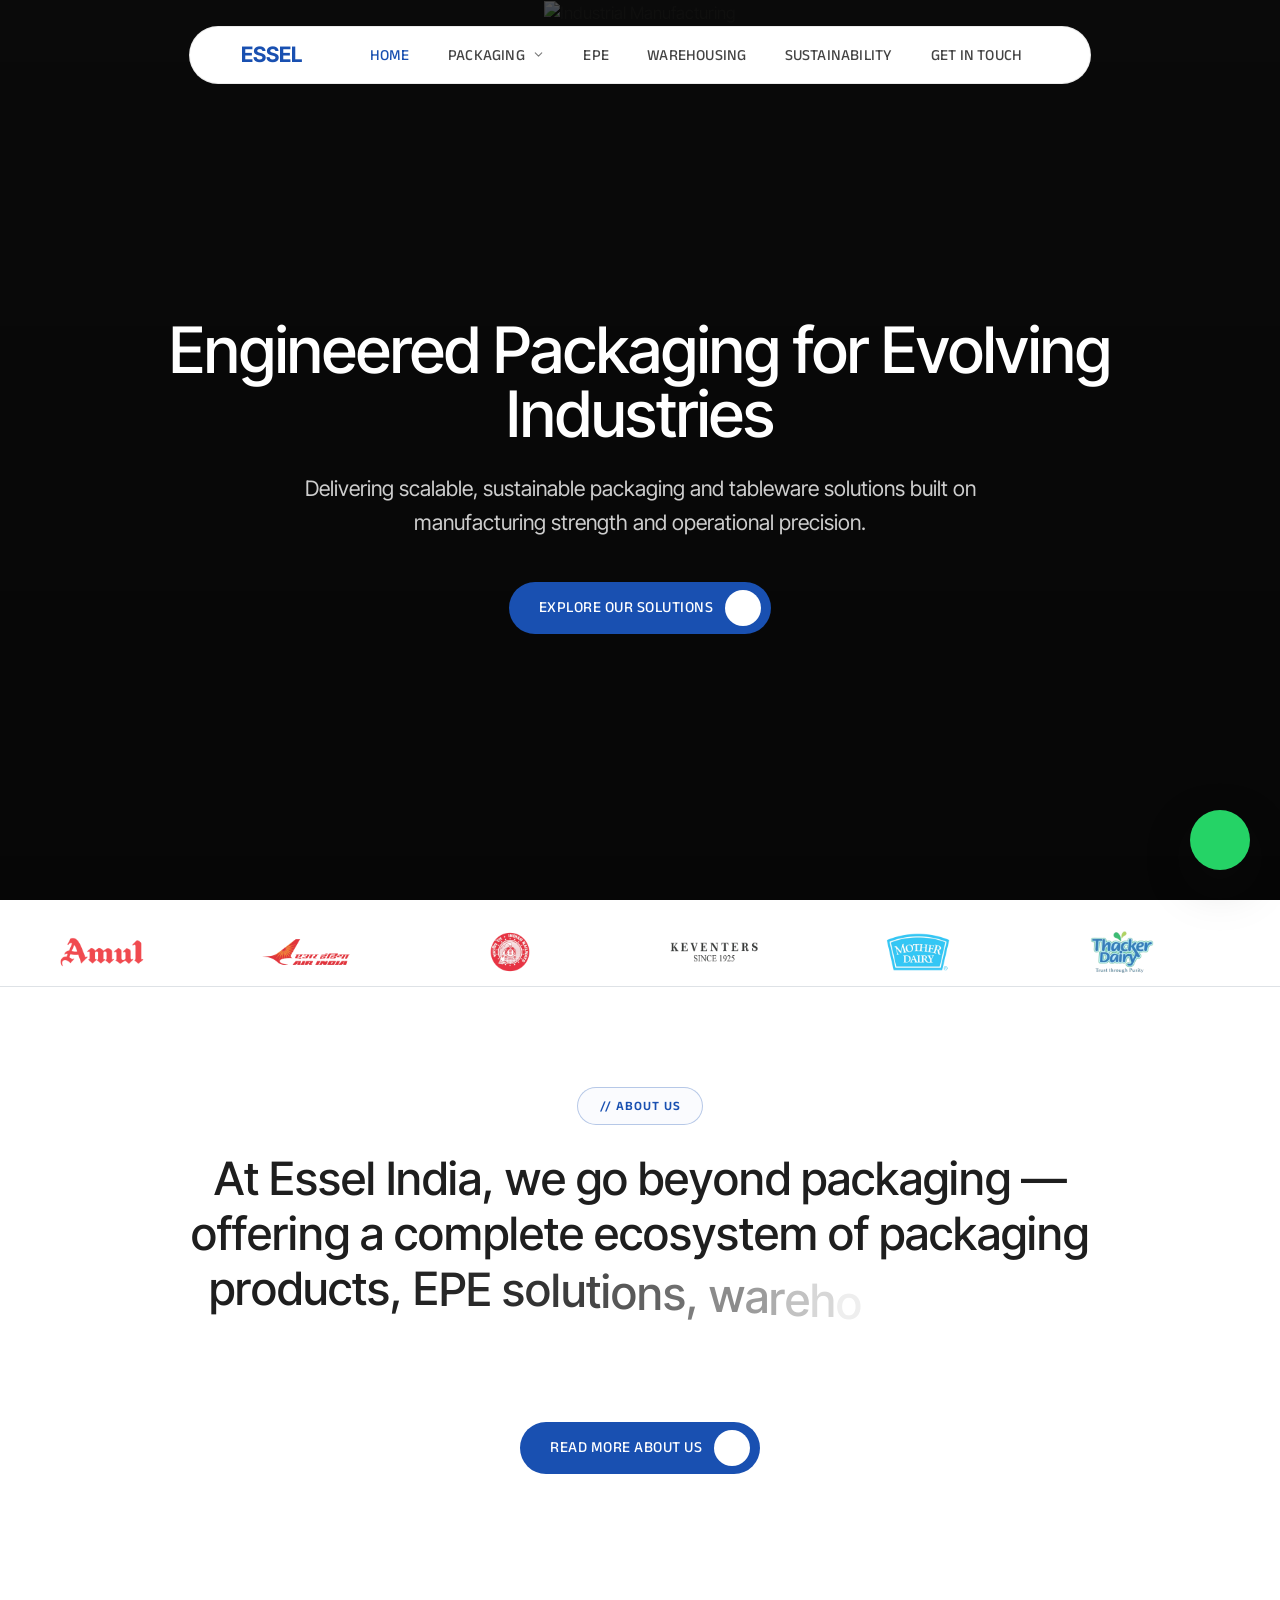
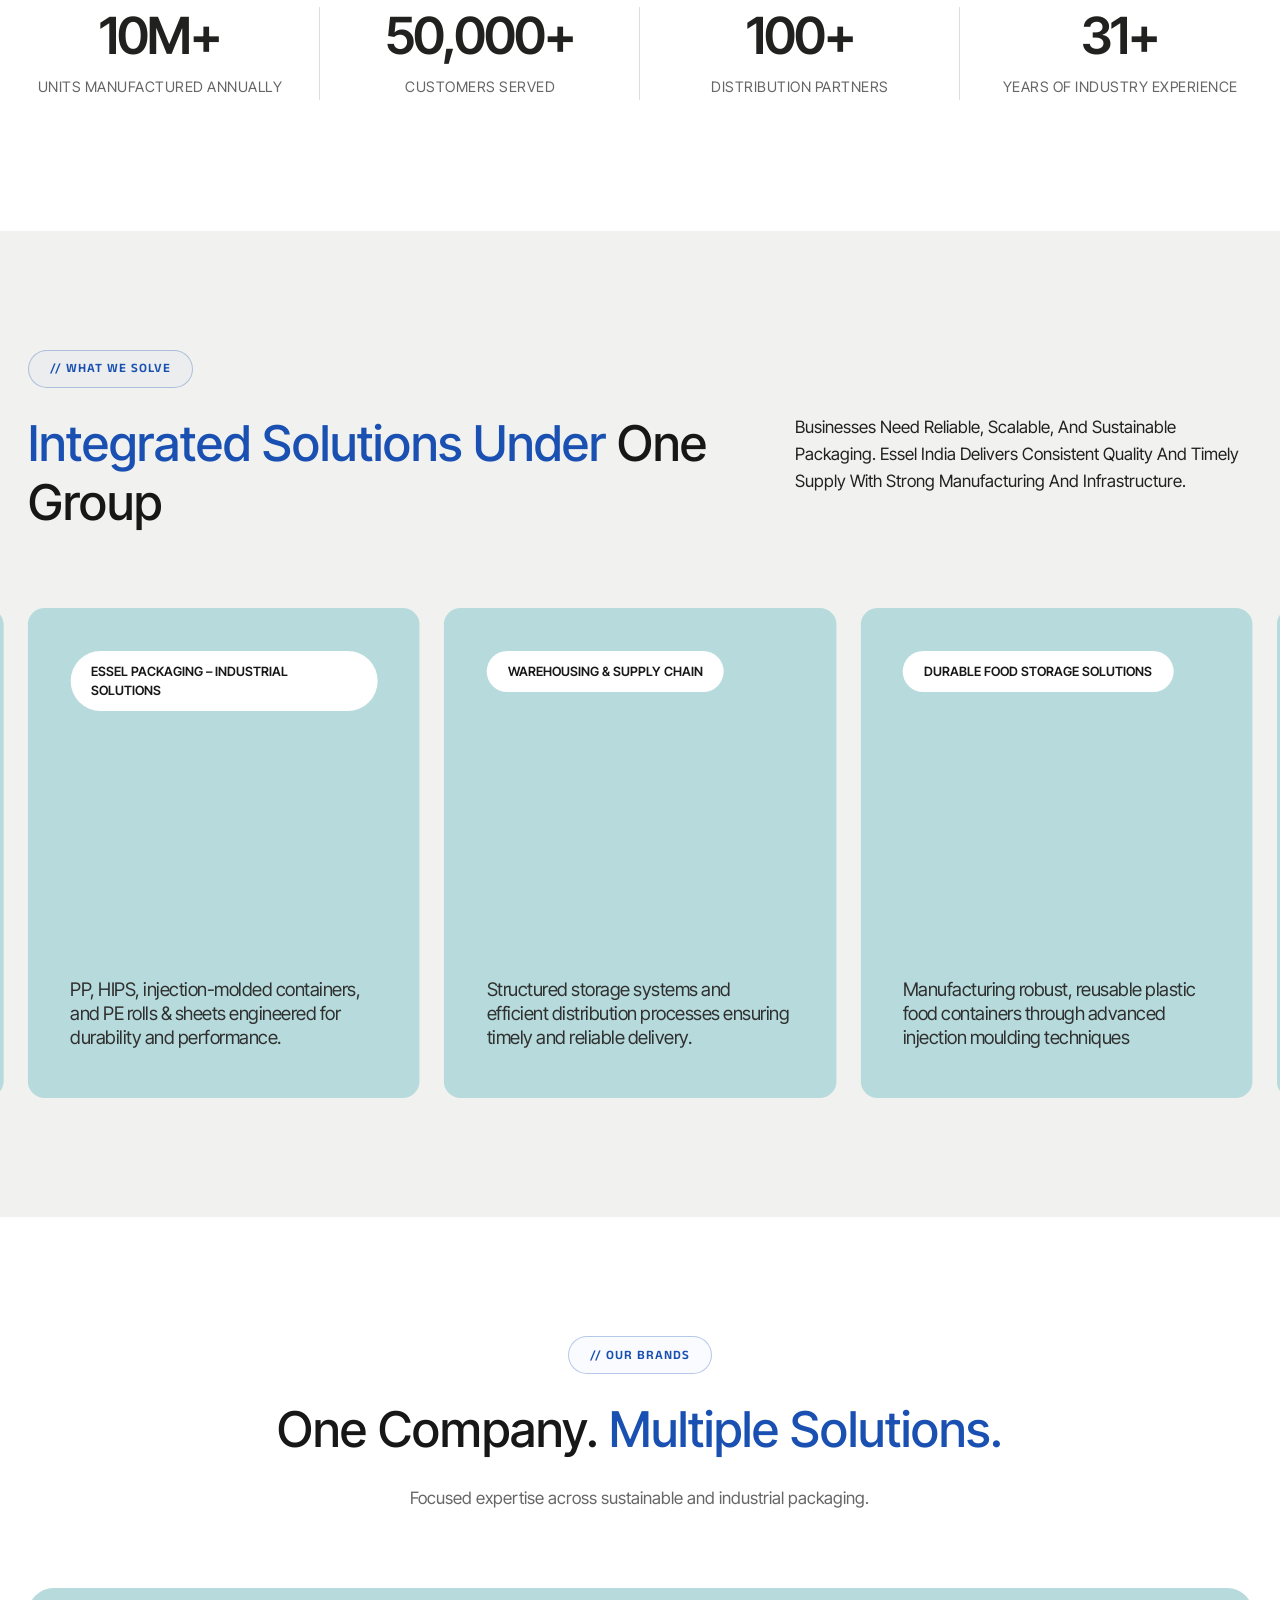
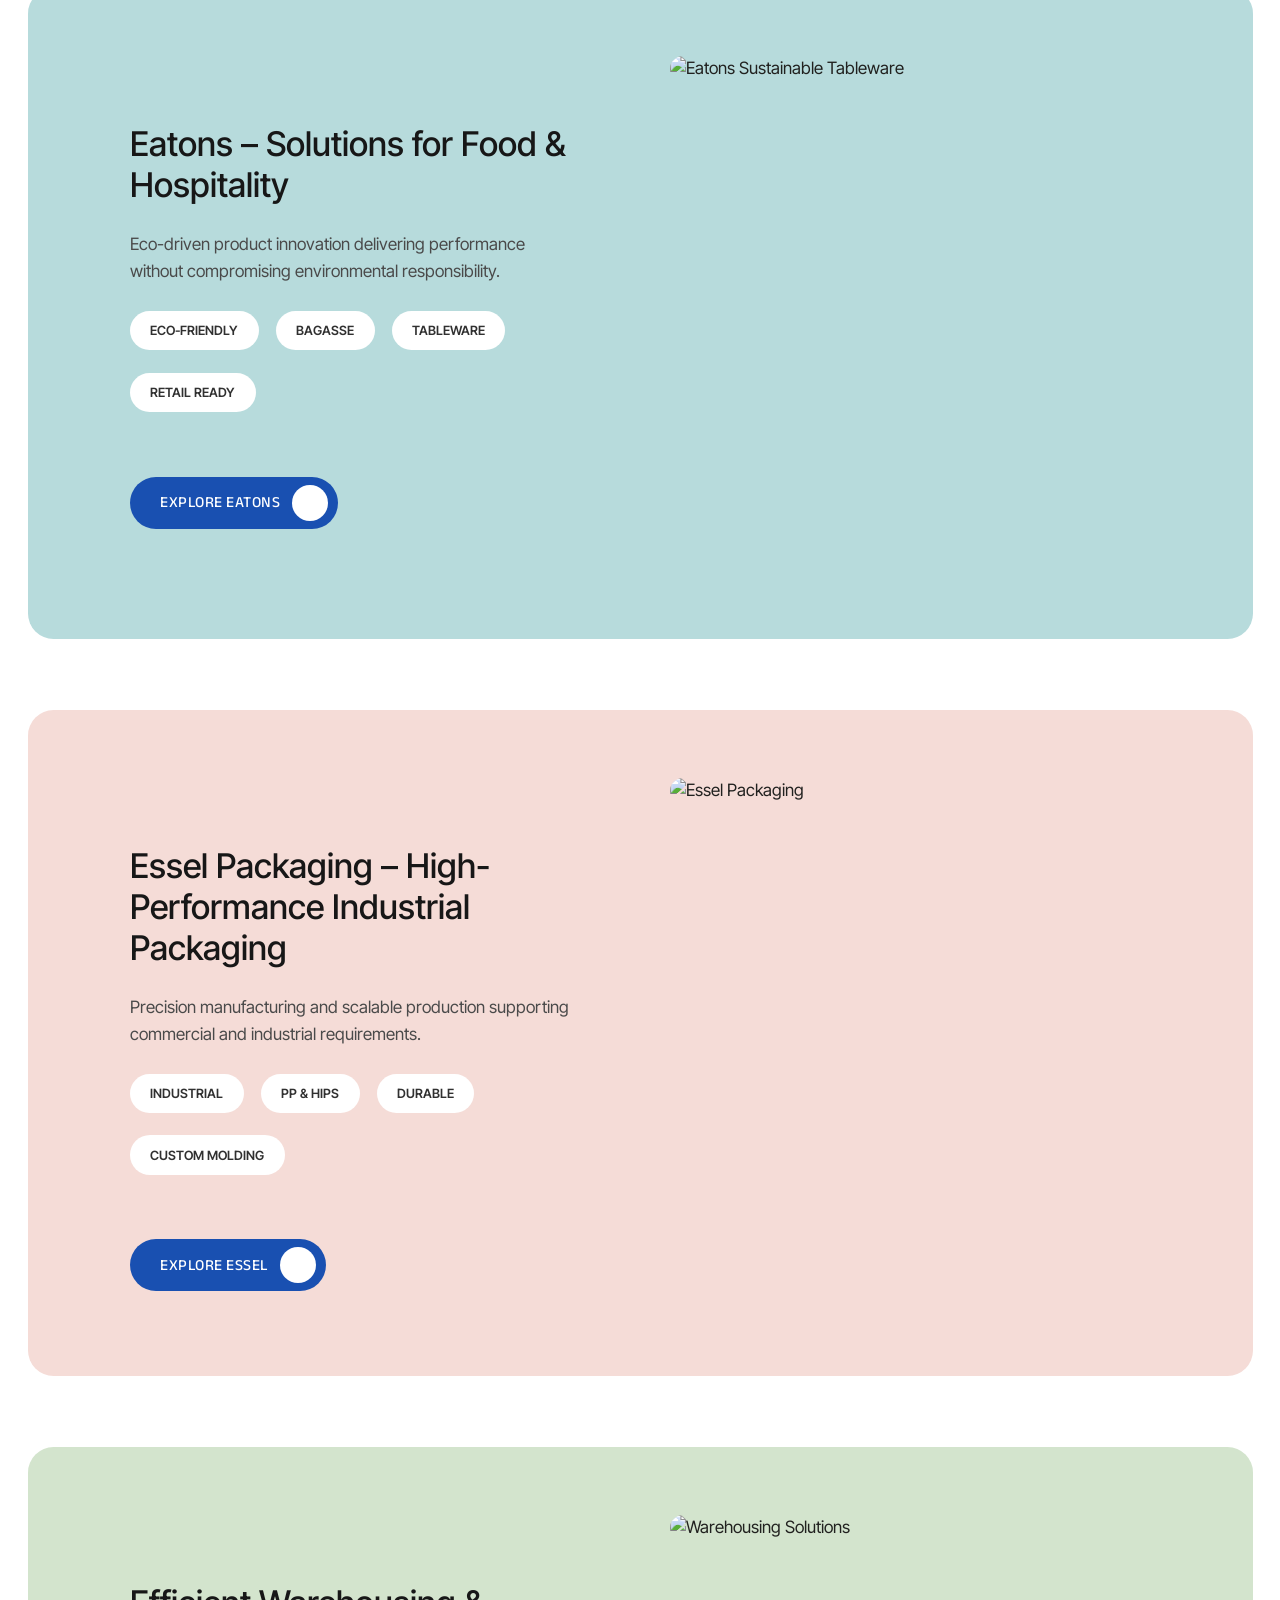
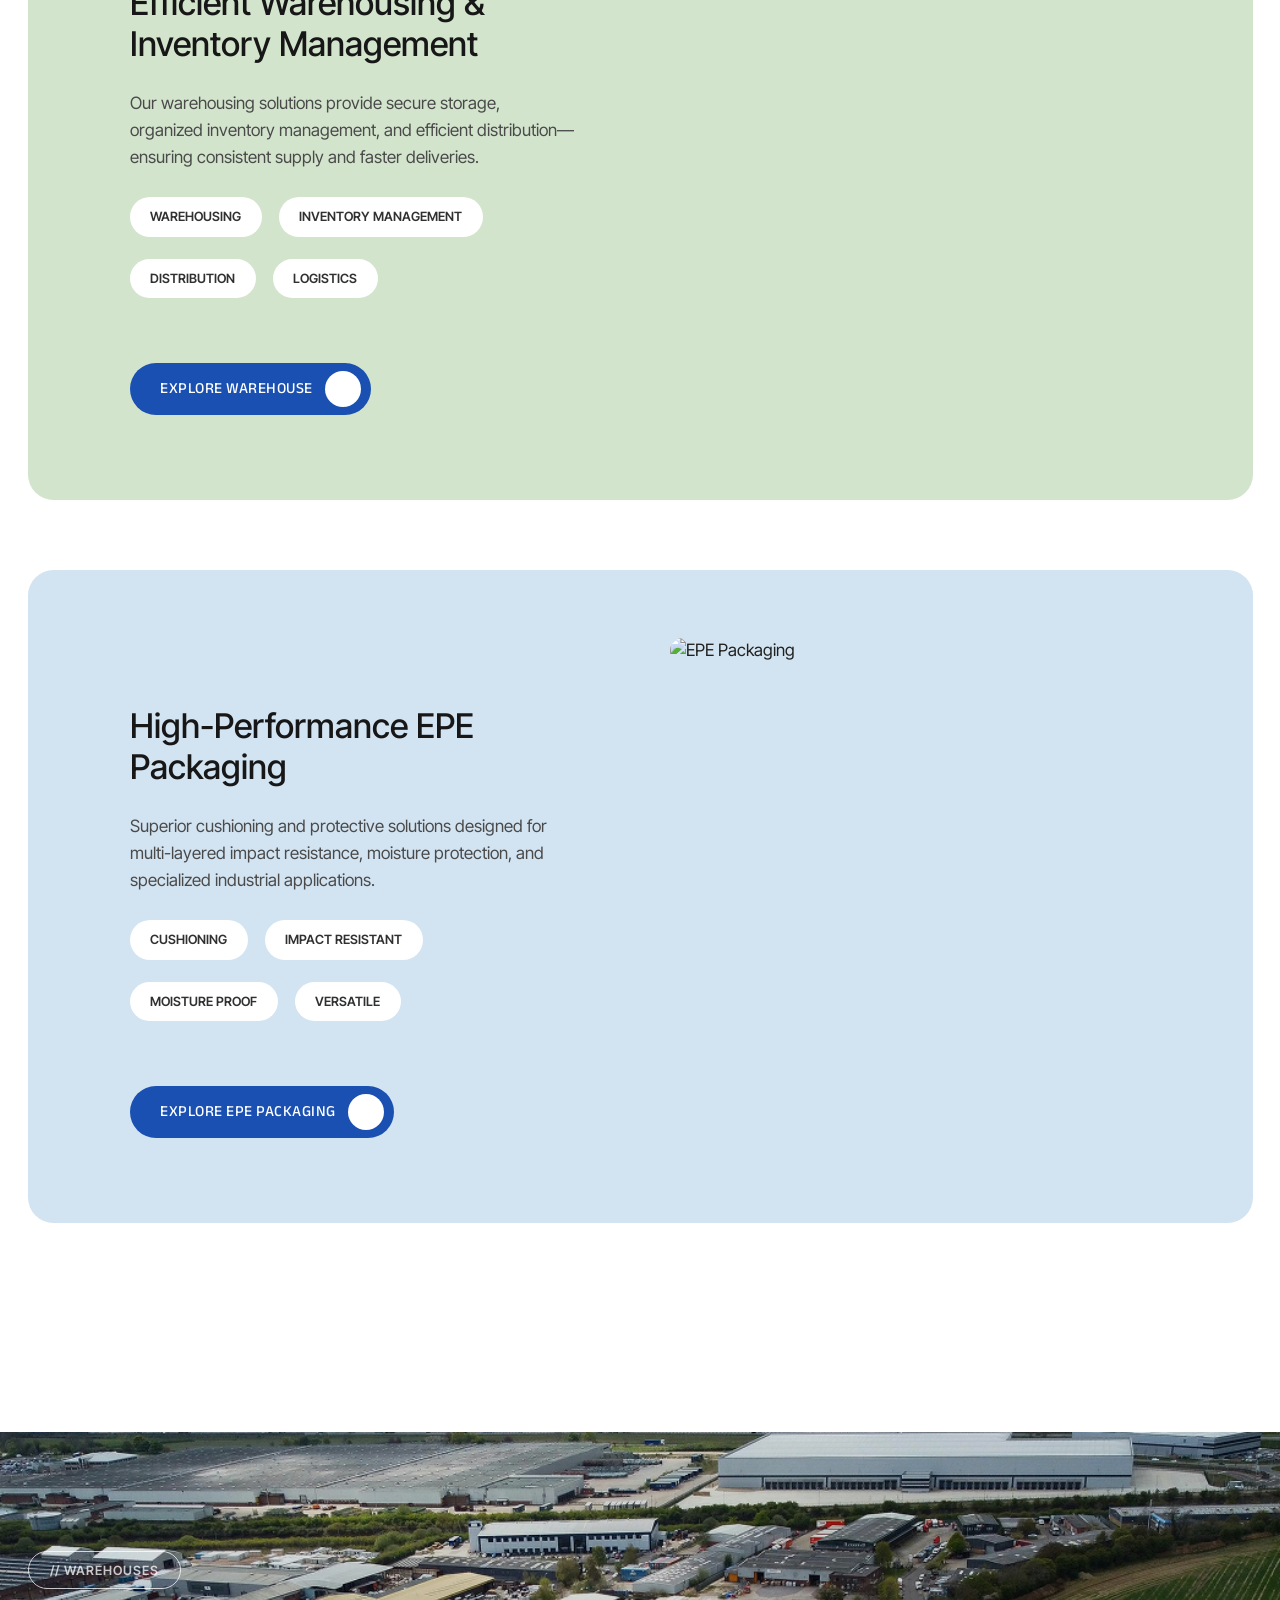
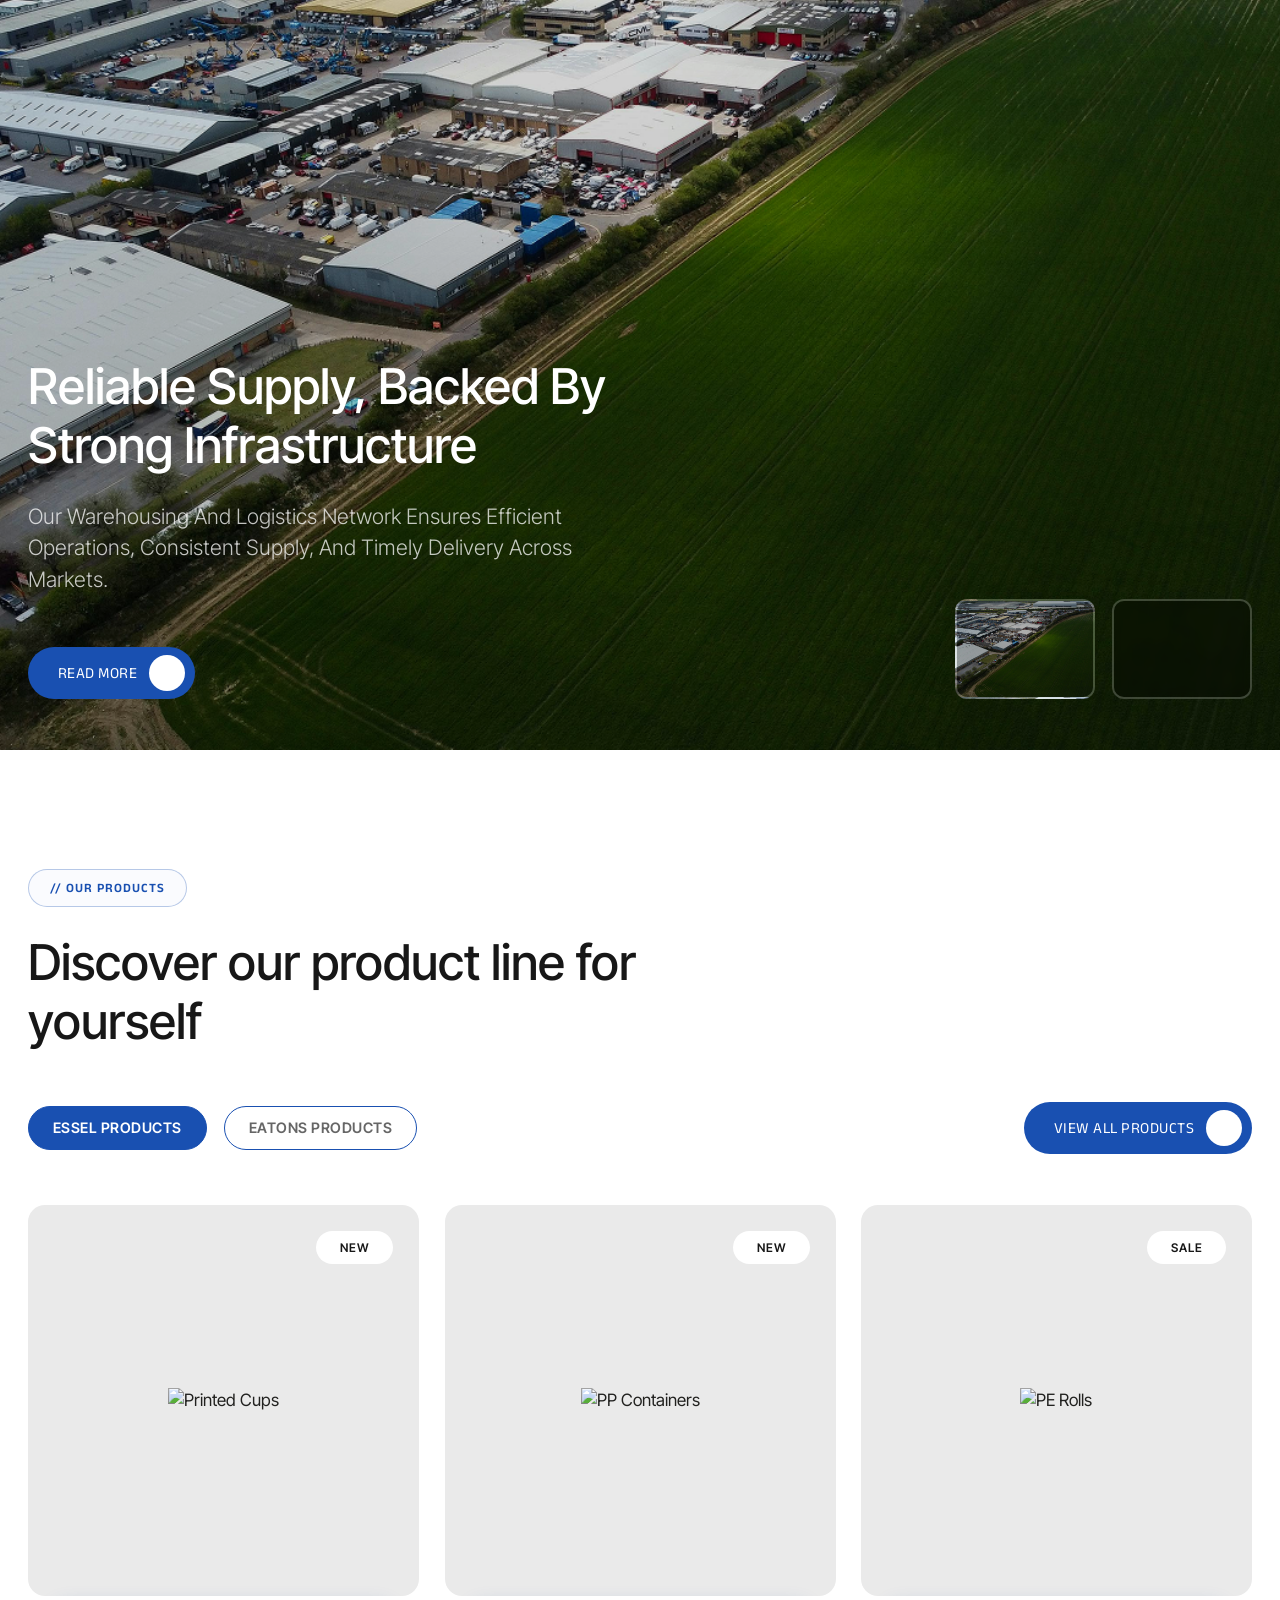
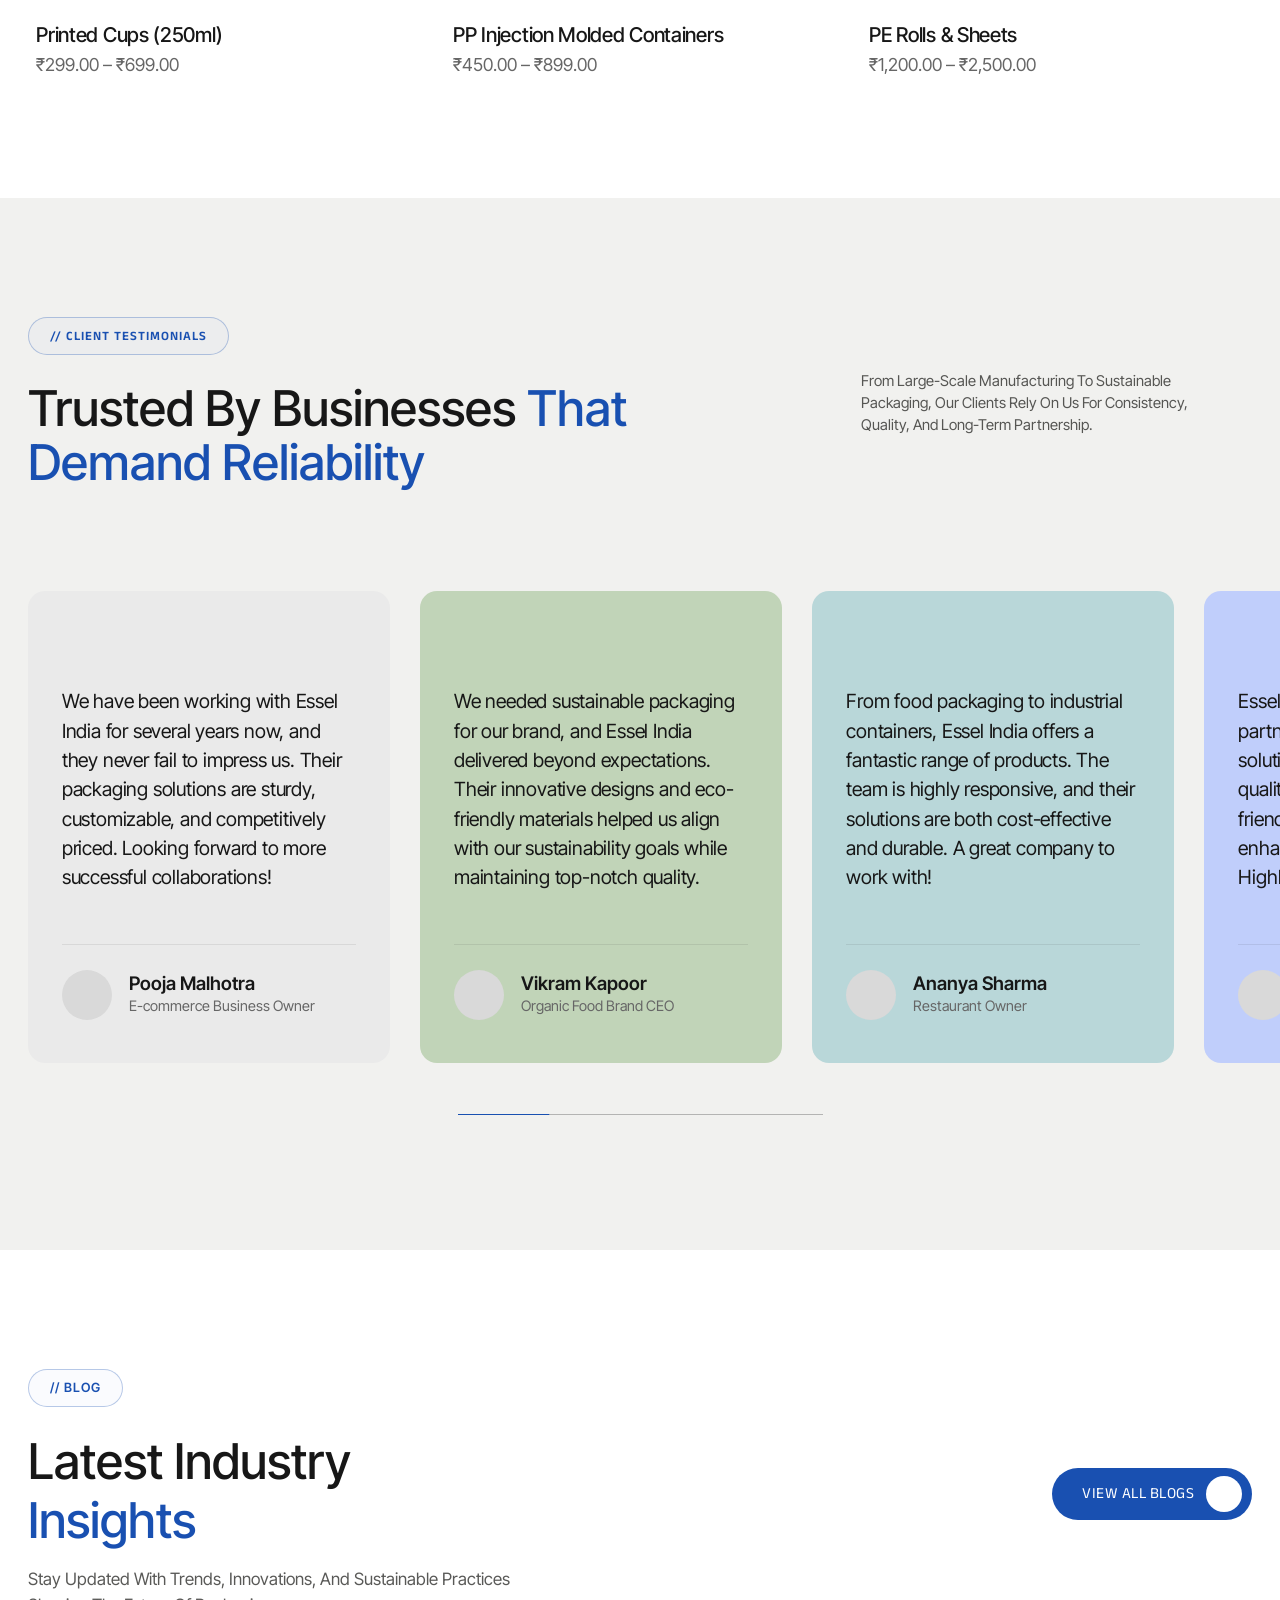
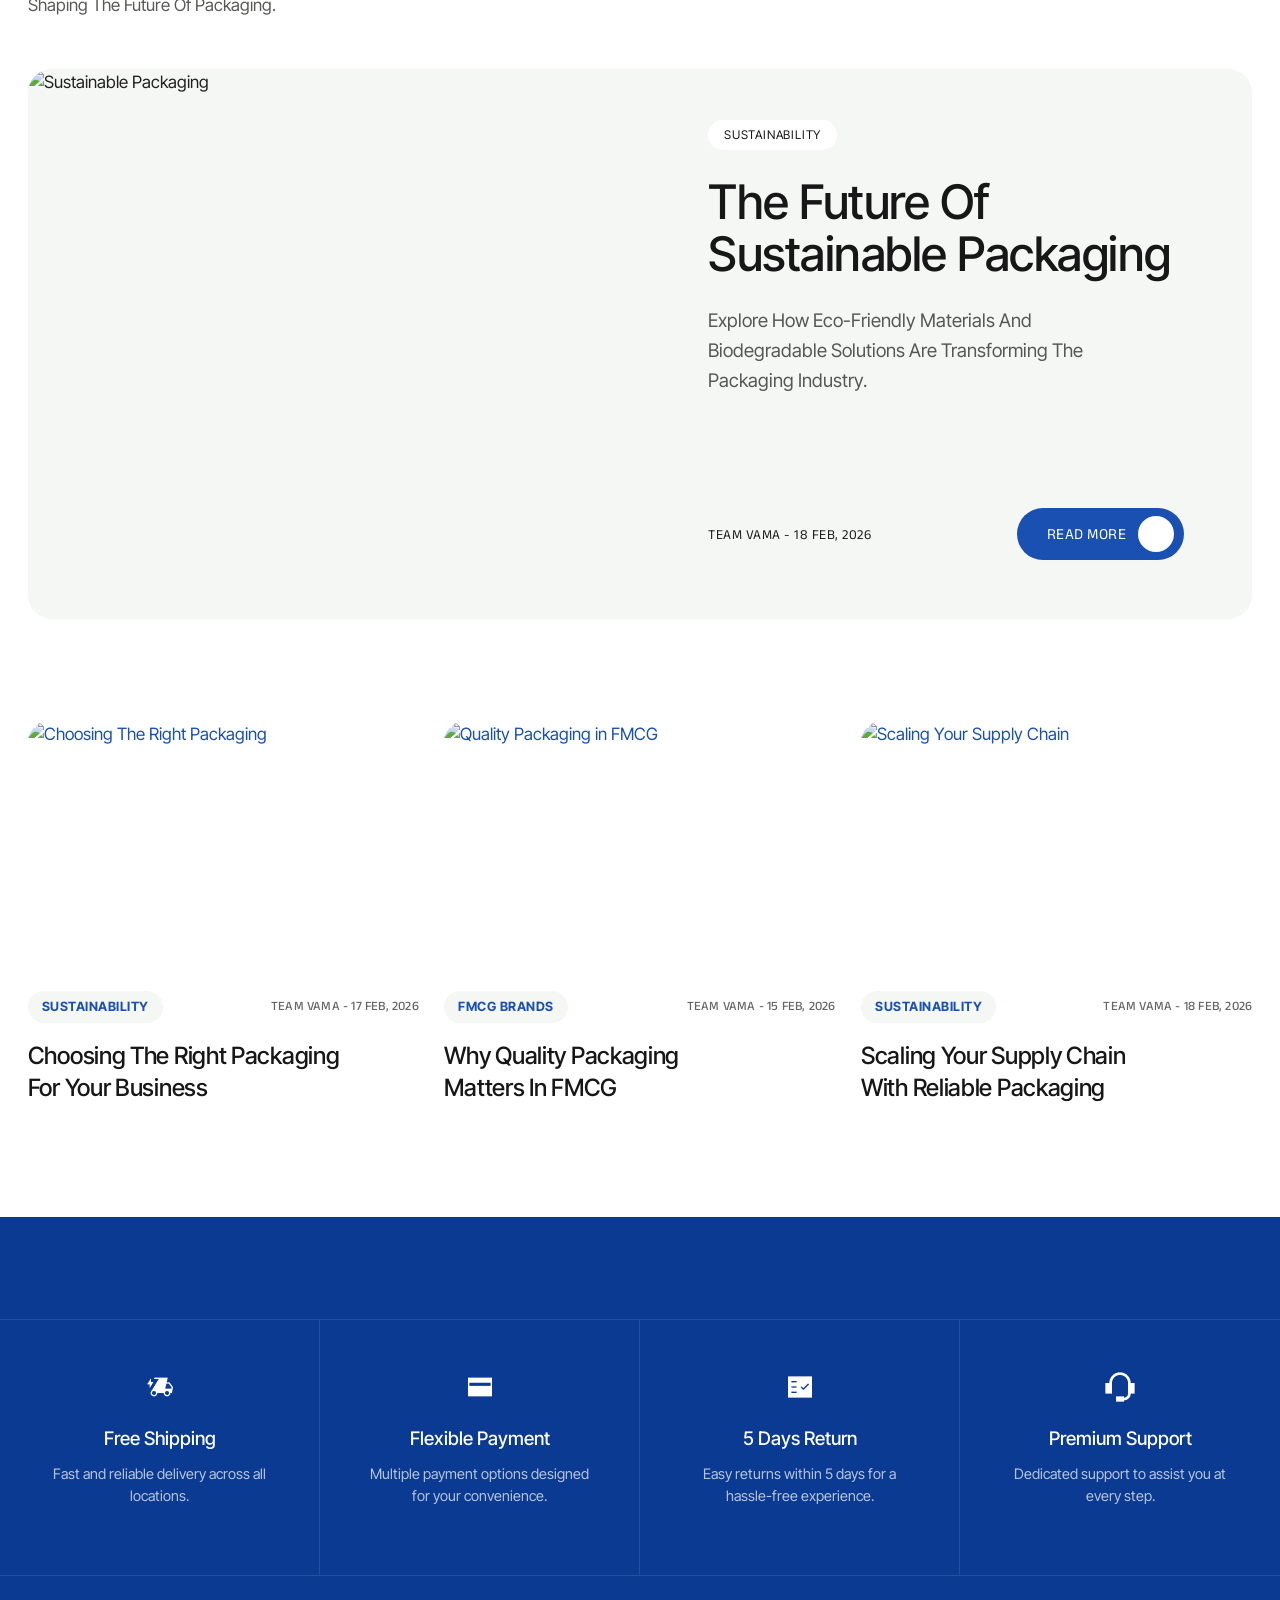
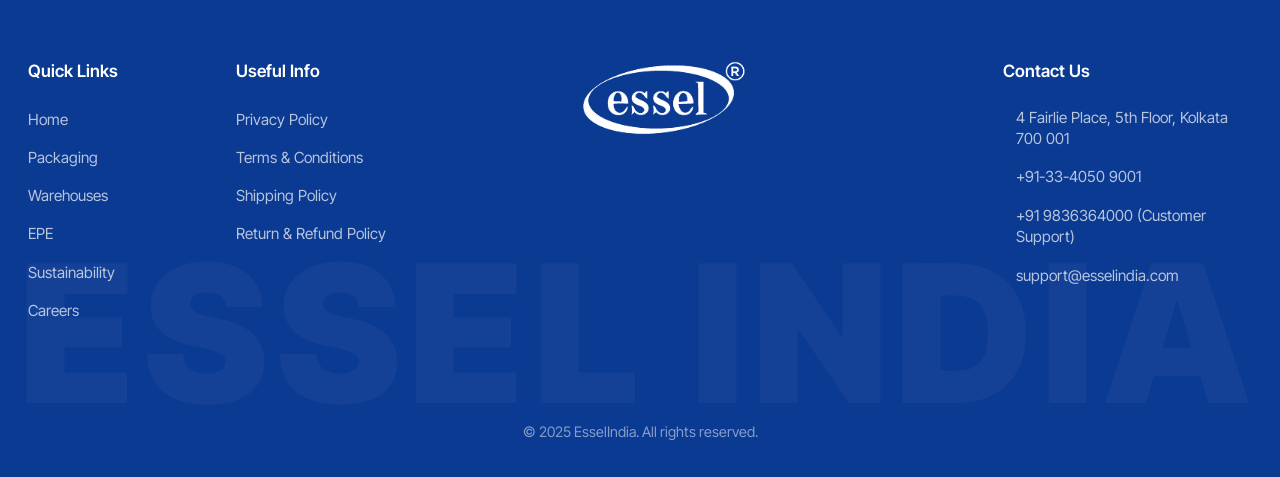
==== commit d69cdcf9: "Add files via upload" ====
--- a/index.html
+++ b/index.html
@@ -25,9 +25,9 @@
 
 <body>
     <header class="fixed-top pt-4">
-    <div class="container d-flex justify-content-center">
+    <div class="container d-flex justify-content-end justify-content-lg-center">
         <!-- Centered Pill Navbar -->
-        <nav class="navbar navbar-expand-lg navbar-pill bg-white shadow-sm rounded-pill px-lg-5 px-4 py-3 border">
+        <nav class="navbar navbar-expand-lg navbar-pill bg-white rounded-pill px-lg-5 px-3 py-2 border">
             <a class="navbar-brand me-lg-5 me-4 text-primary fw-bold py-0" href="index.html">
                 <!-- <img src="images/logo.svg" alt="essel" height="30"> -->
                 ESSEL
@@ -44,9 +44,68 @@
                             aria-expanded="false">
                             PACKAGING
                         </a>
-                        <ul class="dropdown-menu border-0 shadow rounded-4 mt-3">
-                            <li><a class="dropdown-item" href="#">Essel Packaging</a></li>
-                            <li><a class="dropdown-item" href="#">Eatons Packaging</a></li>
+                        <ul class="dropdown-menu  bg-white border-0 shadow rounded-4 mt-3">
+                            <li class="dropdown-submenu">
+                                <a class="dropdown-item"
+                                    href="https://esselindia.com/product-category/tableware/">Tableware</a>
+                                <ul class="dropdown-menu border-0 bg-white rounded-4">
+                                    <li><a class="dropdown-item"
+                                            href="https://esselindia.com/product-category/tableware/bowl/">Bowl</a></li>
+                                    <li><a class="dropdown-item"
+                                            href="https://esselindia.com/product-category/tableware/cutlery/">Cutlery</a>
+                                    </li>
+                                    <li><a class="dropdown-item"
+                                            href="https://esselindia.com/product-category/tableware/compartment-plate/">Compartment
+                                            Plate</a></li>
+                                    <li><a class="dropdown-item"
+                                            href="https://esselindia.com/product-category/tableware/plates/">Plates</a>
+                                    </li>
+                                </ul>
+                            </li>
+                            <li class="dropdown-submenu">
+                                <a class="dropdown-item"
+                                    href="https://esselindia.com/product-category/reuse-food-containers/">Reuse Food
+                                    Containers</a>
+                                <ul class="dropdown-menu border-0 shadow rounded-4">
+                                    <li><a class="dropdown-item"
+                                            href="https://esselindia.com/product-category/reuse-food-containers/250ml-container/">250ml
+                                            Container</a></li>
+                                    <li><a class="dropdown-item"
+                                            href="https://esselindia.com/product-category/reuse-food-containers/500ml-container/">500ml
+                                            Container</a></li>
+                                    <li><a class="dropdown-item"
+                                            href="https://esselindia.com/product-category/reuse-food-containers/750ml-container/">750ml
+                                            Container</a></li>
+                                    <li><a class="dropdown-item"
+                                            href="https://esselindia.com/product-category/reuse-food-containers/1000ml-container/">1000ml
+                                            Container</a></li>
+                                </ul>
+                            </li>
+                            <li class="dropdown-submenu">
+                                <a class="dropdown-item"
+                                    href="https://esselindia.com/product-category/aluminum-containers/">Aluminum
+                                    Containers</a>
+                                <ul class="dropdown-menu border-0 shadow rounded-4">
+                                    <li><a class="dropdown-item"
+                                            href="https://esselindia.com/product-category/aluminum-containers/bakeware/">Bakeware</a>
+                                    </li>
+                                    <li><a class="dropdown-item"
+                                            href="https://esselindia.com/product-category/aluminum-containers/packaging-containers/">Packaging
+                                            Containers</a></li>
+                                    <li><a class="dropdown-item"
+                                            href="https://esselindia.com/product-category/aluminum-containers/serving-plates/">Serving
+                                            Plates</a></li>
+                                </ul>
+                            </li>
+                            <li><a class="dropdown-item"
+                                    href="https://esselindia.com/product-category/aluminum-foil-roll/">Aluminum Foil
+                                    Rolls</a></li>
+                            <li><a class="dropdown-item" href="https://esselindia.com/products/glasses-cups/">Glasses
+                                    &amp; Cups</a></li>
+                            <li><a class="dropdown-item" href="https://esselindia.com/products/pp-containers/">PP
+                                    Containers</a></li>
+                            <li><a class="dropdown-item" href="https://esselindia.com/products/pp-sheets/">PE Rolls
+                                    &amp; Sheets</a></li>
                         </ul>
                     </li>
                     <li class="nav-item">
@@ -59,7 +118,7 @@
                         <a class="nav-link px-3" href="sustainability.html">SUSTAINABILITY</a>
                     </li>
                     <li class="nav-item">
-                        <a class="nav-link px-3" href="#">CONTACT US</a>
+                        <a class="nav-link px-3" href="https://esselindia.com/contact/">GET IN TOUCH</a>
                     </li>
                 </ul>
             </div>
@@ -67,45 +126,105 @@
             <!-- Mobile Toggle -->
             <button class="navbar-toggler border-0 shadow-none d-lg-none" type="button" data-bs-toggle="offcanvas"
                 data-bs-target="#offcanvasNavbar">
-                <i class="ri-menu-3-line fs-2"></i>
+                <i class="ri-menu-3-line fs-5"></i>
             </button>
         </nav>
     </div>
 </header>
 
 <!-- Offcanvas for Mobile -->
-<div class="offcanvas offcanvas-end anek-font" tabindex="-1" id="offcanvasNavbar">
-    <div class="offcanvas-header border-bottom p-4">
-        <h5 class="offcanvas-title fw-bold" id="offcanvasNavbarLabel">MENU</h5>
-        <button type="button" class="btn-close shadow-none" data-bs-dismiss="offcanvas" aria-label="Close"></button>
+<div class="offcanvas offcanvas-end anek-font mobile-nav" tabindex="-1" id="offcanvasNavbar">
+    <div class="offcanvas-header px-4 pt-4 pb-3">
+        <a href="index.html" class="offcanvas-brand text-decoration-none fw-bold">ESSEL</a>
+        <button type="button" class="mobile-nav-close" data-bs-dismiss="offcanvas" aria-label="Close">
+            <i class="ri-close-line"></i>
+        </button>
     </div>
-    <div class="offcanvas-body p-4">
+    <div class="offcanvas-body px-4 pt-2 pb-4">
         <ul class="navbar-nav flex-grow-1">
-            <li class="nav-item mb-2">
+            <li class="nav-item">
                 <a class="nav-link" href="index.html">HOME</a>
             </li>
-            <li class="nav-item dropdown mb-2">
+            <li class="nav-item dropdown">
                 <a class="nav-link dropdown-toggle" href="#" role="button" data-bs-toggle="dropdown">
                     PACKAGING
                 </a>
                 <ul class="dropdown-menu border-0 shadow-none ps-3">
-                    <li><a class="dropdown-item" href="#">Essel Packaging</a></li>
-                    <li><a class="dropdown-item" href="#">Eatons Packaging</a></li>
+                    <li class="dropdown-submenu">
+                        <a class="dropdown-item dropdown-toggle"
+                            href="https://esselindia.com/product-category/tableware/">Tableware</a>
+                        <ul class="dropdown-menu border-0 shadow-none ps-3">
+                            <li><a class="dropdown-item"
+                                    href="https://esselindia.com/product-category/tableware/bowl/">Bowl</a></li>
+                            <li><a class="dropdown-item"
+                                    href="https://esselindia.com/product-category/tableware/cutlery/">Cutlery</a></li>
+                            <li><a class="dropdown-item"
+                                    href="https://esselindia.com/product-category/tableware/compartment-plate/">Compartment
+                                    Plate</a></li>
+                            <li><a class="dropdown-item"
+                                    href="https://esselindia.com/product-category/tableware/plates/">Plates</a></li>
+                        </ul>
+                    </li>
+                    <li class="dropdown-submenu">
+                        <a class="dropdown-item dropdown-toggle"
+                            href="https://esselindia.com/product-category/reuse-food-containers/">Reuse Food
+                            Containers</a>
+                        <ul class="dropdown-menu border-0 shadow-none ps-3">
+                            <li><a class="dropdown-item"
+                                    href="https://esselindia.com/product-category/reuse-food-containers/250ml-container/">250ml
+                                    Container</a></li>
+                            <li><a class="dropdown-item"
+                                    href="https://esselindia.com/product-category/reuse-food-containers/500ml-container/">500ml
+                                    Container</a></li>
+                            <li><a class="dropdown-item"
+                                    href="https://esselindia.com/product-category/reuse-food-containers/750ml-container/">750ml
+                                    Container</a></li>
+                            <li><a class="dropdown-item"
+                                    href="https://esselindia.com/product-category/reuse-food-containers/1000ml-container/">1000ml
+                                    Container</a></li>
+                        </ul>
+                    </li>
+                    <li class="dropdown-submenu">
+                        <a class="dropdown-item dropdown-toggle"
+                            href="https://esselindia.com/product-category/aluminum-containers/">Aluminum Containers</a>
+                        <ul class="dropdown-menu border-0 shadow-none ps-3">
+                            <li><a class="dropdown-item"
+                                    href="https://esselindia.com/product-category/aluminum-containers/bakeware/">Bakeware</a>
+                            </li>
+                            <li><a class="dropdown-item"
+                                    href="https://esselindia.com/product-category/aluminum-containers/packaging-containers/">Packaging
+                                    Containers</a></li>
+                            <li><a class="dropdown-item"
+                                    href="https://esselindia.com/product-category/aluminum-containers/serving-plates/">Serving
+                                    Plates</a></li>
+                        </ul>
+                    </li>
+                    <li><a class="dropdown-item"
+                            href="https://esselindia.com/product-category/aluminum-foil-roll/">Aluminum Foil Rolls</a>
+                    </li>
+                    <li><a class="dropdown-item" href="https://esselindia.com/products/glasses-cups/">Glasses &amp;
+                            Cups</a></li>
+                    <li><a class="dropdown-item" href="https://esselindia.com/products/pp-containers/">PP Containers</a>
+                    </li>
+                    <li><a class="dropdown-item" href="https://esselindia.com/products/pp-sheets/">PE Rolls &amp;
+                            Sheets</a></li>
                 </ul>
             </li>
-            <li class="nav-item mb-2">
+            <li class="nav-item">
                 <a class="nav-link" href="epe.html">EPE</a>
             </li>
-            <li class="nav-item mb-2">
+            <li class="nav-item">
                 <a class="nav-link" href="warehouse.html">WAREHOUSING</a>
             </li>
-            <li class="nav-item mb-2">
+            <li class="nav-item">
                 <a class="nav-link" href="sustainability.html">SUSTAINABILITY</a>
             </li>
             <li class="nav-item">
-                <a class="nav-link" href="#">CONTACT US</a>
+                <a class="nav-link" href="https://esselindia.com/contact/"> GET IN TOUCH</a>
             </li>
         </ul>
+
+
     </div>
 </div>
 
@@ -132,7 +251,8 @@
                                             manufacturing strength and operational precision.
                                         </p>
                                         <div class="d-flex justify-content-center">
-                                            <a href="#" class="btn btn-primary-custom anek-font text-decoration-none">
+                                            <a href="https://esselindia.com/"
+                                                class="btn btn-primary-custom anek-font text-decoration-none">
                                                 EXPLORE OUR SOLUTIONS <i class="ri-arrow-right-up-long-line"></i>
                                             </a>
                                         </div>
@@ -160,7 +280,8 @@
                                             businesses.
                                         </p>
                                         <div class="d-flex justify-content-center">
-                                            <a href="#" class="btn btn-primary-custom anek-font text-decoration-none">
+                                            <a href="https://esselindia.com/?s=eatons&post_type=product&dgwt_wcas=1"
+                                                class="btn btn-primary-custom anek-font text-decoration-none">
                                                 DISCOVER EATONS <i class="ri-arrow-right-up-long-line"></i>
                                             </a>
                                         </div>
@@ -188,7 +309,8 @@
                                             environmental responsibility.
                                         </p>
                                         <div class="d-flex justify-content-center">
-                                            <a href="#" class="btn btn-primary-custom anek-font text-decoration-none">
+                                            <a href="https://esselindia.com/product-category/tableware/bowl/"
+                                                class="btn btn-primary-custom anek-font text-decoration-none">
                                                 EXPLORE SUSTAINABLE RANGE <i class="ri-arrow-right-up-long-line"></i>
                                             </a>
                                         </div>
@@ -216,7 +338,8 @@
                                             across markets.
                                         </p>
                                         <div class="d-flex justify-content-center">
-                                            <a href="#" class="btn btn-primary-custom anek-font text-decoration-none">
+                                            <a href="warehouse.html"
+                                                class="btn btn-primary-custom anek-font text-decoration-none">
                                                 VIEW INFRASTRUCTURE <i class="ri-arrow-right-up-long-line"></i>
                                             </a>
                                         </div>
@@ -231,7 +354,7 @@
             </div>
         </section>
 
-        <section class="partners-marquee-section bg-white section pt-3 pb-2 border-bottom">
+        <section class="partners-marquee-section bg-white section pt-4 pb-2 border-bottom">
 
             <div class="marquee-container">
                 <div class="marquee-content">
@@ -286,12 +409,12 @@
                     </div>
 
                     <div class="col-lg-9 text-center">
-                        <h2 class="h3 fw-normal mb-5 typing-text">
+                        <h2 class="h3 fw-medium mb-5 typing-text">
                             At Essel India, we go beyond packaging — offering a complete ecosystem of packaging
                             products, EPE solutions, warehousing, and logistics to power modern business growth.
                         </h2>
 
-                        <a href="#" class="btn btn-primary-custom anek-font text-decoration-none mb-5">
+                        <a href="about.html" class="btn btn-primary-custom anek-font text-decoration-none mb-5">
                             READ MORE ABOUT US <i class="ri-arrow-right-up-long-line"></i>
                         </a>
                     </div>
@@ -447,7 +570,8 @@
                                             <span class="brand-pill">TABLEWARE</span>
                                             <span class="brand-pill">RETAIL READY</span>
                                         </div>
-                                        <a href="sustainability.html" class="btn btn-primary-custom anek-font mb-4">
+                                        <a href="https://esselindia.com/?s=eatons&post_type=product&dgwt_wcas=1"
+                                            class="btn btn-primary-custom anek-font mb-4">
                                             EXPLORE EATONS <i class="ri-arrow-right-up-line"></i>
                                         </a>
                                     </div>
@@ -482,7 +606,8 @@
                                             <span class="brand-pill">DURABLE</span>
                                             <span class="brand-pill">CUSTOM MOLDING</span>
                                         </div>
-                                        <a href="#" class="btn btn-primary-custom anek-font">
+                                        <a href="https://esselindia.com/product-category/reuse-food-containers/"
+                                            class="btn btn-primary-custom anek-font">
                                             EXPLORE ESSEL <i class="ri-arrow-right-up-line"></i>
                                         </a>
                                     </div>
@@ -598,7 +723,7 @@
                             </a>
                         </div>
                         <div class="col-lg-6 d-flex justify-content-lg-end gap-3 mb-4 mb-lg-0">
-                            <div class="warehouse-nav-box active" id="warehouseThumb1"></div>
+                            <div class="warehouse-nav-box " id="warehouseThumb1"></div>
                             <div class="warehouse-nav-box" id="warehouseThumb2"></div>
                         </div>
                     </div>
@@ -985,22 +1110,22 @@
         <div class="container-fluid p-0">
             <div class="row g-0 bt-top">
                 <div class="col-lg-3 col-md-6 feature-item">
-                    <i class="ri-truck-line feature-icon"></i>
+                    <img src="images/icons/icon-1.png" alt="" class="feature-icon mx-auto img-fluid">
                     <h5 class="feature-title">Free Shipping</h5>
                     <p class="feature-desc">Fast and reliable delivery across all locations.</p>
                 </div>
                 <div class="col-lg-3 col-md-6 feature-item">
-                    <i class="ri-bank-card-line feature-icon"></i>
+                    <img src="images/icons/icon-2.png" alt="" class="feature-icon mx-auto img-fluid">
                     <h5 class="feature-title">Flexible Payment</h5>
                     <p class="feature-desc">Multiple payment options designed for your convenience.</p>
                 </div>
                 <div class="col-lg-3 col-md-6 feature-item">
-                    <i class="ri-calendar-check-line feature-icon"></i>
+                    <img src="images/icons/icon-3.png" alt="" class="feature-icon mx-auto img-fluid">
                     <h5 class="feature-title">5 Days Return</h5>
                     <p class="feature-desc">Easy returns within 5 days for a hassle-free experience.</p>
                 </div>
                 <div class="col-lg-3 col-md-6 feature-item">
-                    <i class="ri-customer-service-2-line feature-icon"></i>
+                    <img src="images/icons/icon-4.png" alt="" class="feature-icon mx-auto img-fluid">
                     <h5 class="feature-title">Premium Support</h5>
                     <p class="feature-desc">Dedicated support to assist you at every step.</p>
                 </div>
@@ -1035,10 +1160,13 @@
                 <div class="col-lg-5 col-md-4 footer-logo-area py-lg-0 pe-lg-5 py-4 order-lg-3 order-last text-center">
                     <img src="images/footerlogo.png" alt="essel" class="footer-logo pe-lg-3 filter-white">
                     <div class="social-links pe-lg-4">
-                        <a href="#" class="text-decoration-none"><i class="ri-facebook-fill"></i></a>
-                        <a href="#" class="text-decoration-none"><i class="ri-twitter-x-fill"></i></a>
-                        <a href="#" class="text-decoration-none"><i class="ri-youtube-fill"></i></a>
-                        <a href="#" class="text-decoration-none"><i class="ri-instagram-line"></i></a>
+                        <a href="https://www.facebook.com/esselindia?mibextid=wwXIfr&rdid=AK0vlzDFJYF7S1V8&share_url=https%3A%2F%2Fwww.facebook.com%2Fshare%2F18YFBe1fUZ%2F%3Fmibextid%3DwwXIfr#"
+                            target="_blank" class="text-decoration-none"><i class="ri-facebook-fill"></i></a>
+                        <a href="https://www.instagram.com/eatons_disposables_tableware/?igsh=NHJxc291NTkxdjJn&utm_source=qr#"
+                            target="_blank" class="text-decoration-none"><i class="ri-twitter-x-fill"></i></a>
+                        <!-- <a href="#" class="text-decoration-none" target="_blank"><i class="ri-youtube-fill"></i></a> -->
+                        <a href="https://www.linkedin.com/company/essel-kitchenware-ltd#" class="text-decoration-none"
+                            target="_blank"><i class="ri-instagram-line"></i></a>
                     </div>
                 </div>
                 <div class="col-lg-3 col-md-12 footer-column order-lg-4 ps-lg-5">
--- a/css/styles.css
+++ b/css/styles.css
@@ -2,5 +2,5 @@
  * Bootstrap  v5.3.8 (https://getbootstrap.com/)
  * Copyright 2011-2025 The Bootstrap Authors
  * Licensed under MIT (https://github.com/twbs/bootstrap/blob/main/LICENSE)
- */:root,[data-bs-theme=light]{--bs-blue:#0d6efd;--bs-indigo:#6610f2;--bs-purple:#6f42c1;--bs-pink:#d63384;--bs-red:#dc3545;--bs-orange:#fd7e14;--bs-yellow:#ffc107;--bs-green:#198754;--bs-teal:#20c997;--bs-cyan:#0dcaf0;--bs-black:#1e1e1e;--bs-white:#fff;--bs-gray:#7d776c;--bs-gray-dark:#292826;--bs-gray-100:#f8f9fa;--bs-gray-200:#e9ecef;--bs-gray-300:#dee2e6;--bs-gray-400:#ced4da;--bs-gray-500:#adb5bd;--bs-gray-600:#7d776c;--bs-gray-700:#464544;--bs-gray-800:#292826;--bs-gray-900:#21211f;--bs-primary:#1950B1;--bs-secondary:#171717;--bs-success:#198754;--bs-info:#0dcaf0;--bs-warning:#ffc107;--bs-danger:#dc3545;--bs-light:#F1ECDA;--bs-dark:#21211f;--bs-primary-rgb:25,80,177;--bs-secondary-rgb:23,23,23;--bs-success-rgb:25,135,84;--bs-info-rgb:13,202,240;--bs-warning-rgb:255,193,7;--bs-danger-rgb:220,53,69;--bs-light-rgb:241,236,218;--bs-dark-rgb:33,33,31;--bs-primary-text-emphasis:rgb(10, 32, 70.8);--bs-secondary-text-emphasis:rgb(9.2, 9.2, 9.2);--bs-success-text-emphasis:rgb(10, 54, 33.6);--bs-info-text-emphasis:rgb(5.2, 80.8, 96);--bs-warning-text-emphasis:rgb(102, 77.2, 2.8);--bs-danger-text-emphasis:rgb(88, 21.2, 27.6);--bs-light-text-emphasis:#464544;--bs-dark-text-emphasis:#464544;--bs-primary-bg-subtle:rgb(209, 220, 239.4);--bs-secondary-bg-subtle:rgb(208.6, 208.6, 208.6);--bs-success-bg-subtle:rgb(209, 231, 220.8);--bs-info-bg-subtle:rgb(206.6, 244.4, 252);--bs-warning-bg-subtle:rgb(255, 242.6, 205.4);--bs-danger-bg-subtle:rgb(248, 214.6, 217.8);--bs-light-bg-subtle:rgb(251.5, 252, 252.5);--bs-dark-bg-subtle:#ced4da;--bs-primary-border-subtle:rgb(163, 185, 223.8);--bs-secondary-border-subtle:rgb(162.2, 162.2, 162.2);--bs-success-border-subtle:rgb(163, 207, 186.6);--bs-info-border-subtle:rgb(158.2, 233.8, 249);--bs-warning-border-subtle:rgb(255, 230.2, 155.8);--bs-danger-border-subtle:rgb(241, 174.2, 180.6);--bs-light-border-subtle:#e9ecef;--bs-dark-border-subtle:#adb5bd;--bs-white-rgb:255,255,255;--bs-black-rgb:30,30,30;--bs-font-sans-serif:"Inter Tight",sans-serif;--bs-font-monospace:SFMono-Regular,Menlo,Monaco,Consolas,"Liberation Mono","Courier New",monospace;--bs-gradient:linear-gradient(180deg, rgba(255, 255, 255, 0.15), rgba(255, 255, 255, 0));--bs-root-font-size:1.0625rem;--bs-body-font-family:"Inter Tight",sans-serif;--bs-body-font-size:1rem;--bs-body-font-weight:400;--bs-body-line-height:1.5;--bs-body-color:#21211f;--bs-body-color-rgb:33,33,31;--bs-body-bg:#F8F6F0;--bs-body-bg-rgb:248,246,240;--bs-emphasis-color:#1e1e1e;--bs-emphasis-color-rgb:30,30,30;--bs-secondary-color:rgba(33, 33, 31, 0.75);--bs-secondary-color-rgb:33,33,31;--bs-secondary-bg:#e9ecef;--bs-secondary-bg-rgb:233,236,239;--bs-tertiary-color:rgba(33, 33, 31, 0.5);--bs-tertiary-color-rgb:33,33,31;--bs-tertiary-bg:#f8f9fa;--bs-tertiary-bg-rgb:248,249,250;--bs-heading-color:#1e1e1e;--bs-link-color:#1950B1;--bs-link-color-rgb:25,80,177;--bs-link-decoration:underline;--bs-link-hover-color:rgb(20, 64, 141.6);--bs-link-hover-color-rgb:20,64,142;--bs-code-color:#d63384;--bs-highlight-color:#21211f;--bs-highlight-bg:rgb(255, 242.6, 205.4);--bs-border-width:1px;--bs-border-style:solid;--bs-border-color:#dee2e6;--bs-border-color-translucent:rgba(30, 30, 30, 0.175);--bs-border-radius:0rem;--bs-border-radius-sm:0rem;--bs-border-radius-lg:0rem;--bs-border-radius-xl:0rem;--bs-border-radius-xxl:0rem;--bs-border-radius-2xl:var(--bs-border-radius-xxl);--bs-border-radius-pill:50rem;--bs-box-shadow:0 0.5rem 1rem rgba(30, 30, 30, 0.15);--bs-box-shadow-sm:0 0.125rem 0.25rem rgba(30, 30, 30, 0.075);--bs-box-shadow-lg:0 1rem 3rem rgba(30, 30, 30, 0.175);--bs-box-shadow-inset:inset 0 1px 2px rgba(30, 30, 30, 0.075);--bs-focus-ring-width:0.25rem;--bs-focus-ring-opacity:0.25;--bs-focus-ring-color:rgba(25, 80, 177, 0.25);--bs-form-valid-color:#198754;--bs-form-valid-border-color:#198754;--bs-form-invalid-color:#dc3545;--bs-form-invalid-border-color:#dc3545}[data-bs-theme=dark]{color-scheme:dark;--bs-body-color:#dee2e6;--bs-body-color-rgb:222,226,230;--bs-body-bg:#21211f;--bs-body-bg-rgb:33,33,31;--bs-emphasis-color:#fff;--bs-emphasis-color-rgb:255,255,255;--bs-secondary-color:rgba(222, 226, 230, 0.75);--bs-secondary-color-rgb:222,226,230;--bs-secondary-bg:#292826;--bs-secondary-bg-rgb:41,40,38;--bs-tertiary-color:rgba(222, 226, 230, 0.5);--bs-tertiary-color-rgb:222,226,230;--bs-tertiary-bg:rgb(37, 36.5, 34.5);--bs-tertiary-bg-rgb:37,37,35;--bs-primary-text-emphasis:rgb(117, 150, 208.2);--bs-secondary-text-emphasis:rgb(115.8, 115.8, 115.8);--bs-success-text-emphasis:rgb(117, 183, 152.4);--bs-info-text-emphasis:rgb(109.8, 223.2, 246);--bs-warning-text-emphasis:rgb(255, 217.8, 106.2);--bs-danger-text-emphasis:rgb(234, 133.8, 143.4);--bs-light-text-emphasis:#f8f9fa;--bs-dark-text-emphasis:#dee2e6;--bs-primary-bg-subtle:rgb(5, 16, 35.4);--bs-secondary-bg-subtle:rgb(4.6, 4.6, 4.6);--bs-success-bg-subtle:rgb(5, 27, 16.8);--bs-info-bg-subtle:rgb(2.6, 40.4, 48);--bs-warning-bg-subtle:rgb(51, 38.6, 1.4);--bs-danger-bg-subtle:rgb(44, 10.6, 13.8);--bs-light-bg-subtle:#292826;--bs-dark-bg-subtle:rgb(35.5, 35, 34);--bs-primary-border-subtle:rgb(15, 48, 106.2);--bs-secondary-border-subtle:rgb(13.8, 13.8, 13.8);--bs-success-border-subtle:rgb(15, 81, 50.4);--bs-info-border-subtle:rgb(7.8, 121.2, 144);--bs-warning-border-subtle:rgb(153, 115.8, 4.2);--bs-danger-border-subtle:rgb(132, 31.8, 41.4);--bs-light-border-subtle:#464544;--bs-dark-border-subtle:#292826;--bs-heading-color:inherit;--bs-link-color:rgb(117, 150, 208.2);--bs-link-hover-color:rgb(144.6, 171, 217.56);--bs-link-color-rgb:117,150,208;--bs-link-hover-color-rgb:145,171,218;--bs-code-color:rgb(230.4, 132.6, 181.2);--bs-highlight-color:#dee2e6;--bs-highlight-bg:rgb(102, 77.2, 2.8);--bs-border-color:rgb(49.3043478261, 48.6, 47.8956521739);--bs-border-color-translucent:rgba(255, 255, 255, 0.15);--bs-form-valid-color:rgb(117, 183, 152.4);--bs-form-valid-border-color:rgb(117, 183, 152.4);--bs-form-invalid-color:rgb(234, 133.8, 143.4);--bs-form-invalid-border-color:rgb(234, 133.8, 143.4)}*,::after,::before{box-sizing:border-box}:root{font-size:var(--bs-root-font-size)}@media (prefers-reduced-motion:no-preference){:root{scroll-behavior:smooth}}body{margin:0;font-family:var(--bs-body-font-family);font-size:var(--bs-body-font-size);font-weight:var(--bs-body-font-weight);line-height:var(--bs-body-line-height);color:var(--bs-body-color);text-align:var(--bs-body-text-align);background-color:var(--bs-body-bg);-webkit-text-size-adjust:100%;-webkit-tap-highlight-color:rgba(30,30,30,0)}hr{margin:1rem 0;color:inherit;border:0;border-top:var(--bs-border-width) solid;opacity:.25}.h1,.h2,.h3,.h4,.h5,.h6,h1,h2,h3,h4,h5,h6{margin-top:0;margin-bottom:.5rem;font-family:"Inter Tight",sans-serif;font-weight:500;line-height:1.2;color:var(--bs-heading-color)}.h1,h1{font-size:calc(1.525rem + 3.3vw)}@media (min-width:1200px){.h1,h1{font-size:4rem}}.h2,h2{font-size:calc(1.445rem + 2.34vw)}@media (min-width:1200px){.h2,h2{font-size:3.2rem}}.h3,h3{font-size:calc(1.395rem + 1.74vw)}@media (min-width:1200px){.h3,h3{font-size:2.7rem}}.h4,h4{font-size:calc(1.325rem + .9vw)}@media (min-width:1200px){.h4,h4{font-size:2rem}}.h5,h5{font-size:calc(1.3rem + .6vw)}@media (min-width:1200px){.h5,h5{font-size:1.75rem}}.h6,h6{font-size:1rem}p{margin-top:0;margin-bottom:1rem}abbr[title]{-webkit-text-decoration:underline dotted;text-decoration:underline dotted;cursor:help;-webkit-text-decoration-skip-ink:none;text-decoration-skip-ink:none}address{margin-bottom:1rem;font-style:normal;line-height:inherit}ol,ul{padding-left:2rem}dl,ol,ul{margin-top:0;margin-bottom:1rem}ol ol,ol ul,ul ol,ul ul{margin-bottom:0}dt{font-weight:700}dd{margin-bottom:.5rem;margin-left:0}blockquote{margin:0 0 1rem}b,strong{font-weight:bolder}.small,small{font-size:.875em}.mark,mark{padding:.1875em;color:var(--bs-highlight-color);background-color:var(--bs-highlight-bg)}sub,sup{position:relative;font-size:.75em;line-height:0;vertical-align:baseline}sub{bottom:-.25em}sup{top:-.5em}a{color:rgba(var(--bs-link-color-rgb),var(--bs-link-opacity,1));text-decoration:underline}a:hover{--bs-link-color-rgb:var(--bs-link-hover-color-rgb)}a:not([href]):not([class]),a:not([href]):not([class]):hover{color:inherit;text-decoration:none}code,kbd,pre,samp{font-family:var(--bs-font-monospace);font-size:1em}pre{display:block;margin-top:0;margin-bottom:1rem;overflow:auto;font-size:.875em}pre code{font-size:inherit;color:inherit;word-break:normal}code{font-size:.875em;color:var(--bs-code-color);word-wrap:break-word}a>code{color:inherit}kbd{padding:.1875rem .375rem;font-size:.875em;color:var(--bs-body-bg);background-color:var(--bs-body-color);border-radius:0}kbd kbd{padding:0;font-size:1em}figure{margin:0 0 1rem}img,svg{vertical-align:middle}table{caption-side:bottom;border-collapse:collapse}caption{padding-top:.5rem;padding-bottom:.5rem;color:var(--bs-secondary-color);text-align:left}th{text-align:inherit;text-align:-webkit-match-parent}tbody,td,tfoot,th,thead,tr{border-color:inherit;border-style:solid;border-width:0}label{display:inline-block}button{border-radius:0}button:focus:not(:focus-visible){outline:0}button,input,optgroup,select,textarea{margin:0;font-family:inherit;font-size:inherit;line-height:inherit}button,select{text-transform:none}[role=button]{cursor:pointer}select{word-wrap:normal}select:disabled{opacity:1}[list]:not([type=date]):not([type=datetime-local]):not([type=month]):not([type=week]):not([type=time])::-webkit-calendar-picker-indicator{display:none!important}[type=button],[type=reset],[type=submit],button{-webkit-appearance:button}[type=button]:not(:disabled),[type=reset]:not(:disabled),[type=submit]:not(:disabled),button:not(:disabled){cursor:pointer}::-moz-focus-inner{padding:0;border-style:none}textarea{resize:vertical}fieldset{min-width:0;padding:0;margin:0;border:0}legend{float:left;width:100%;padding:0;margin-bottom:.5rem;line-height:inherit;font-size:calc(1.275rem + .3vw)}@media (min-width:1200px){legend{font-size:1.5rem}}legend+*{clear:left}::-webkit-datetime-edit-day-field,::-webkit-datetime-edit-fields-wrapper,::-webkit-datetime-edit-hour-field,::-webkit-datetime-edit-minute,::-webkit-datetime-edit-month-field,::-webkit-datetime-edit-text,::-webkit-datetime-edit-year-field{padding:0}::-webkit-inner-spin-button{height:auto}[type=search]{-webkit-appearance:textfield;outline-offset:-2px}[type=search]::-webkit-search-cancel-button{cursor:pointer;filter:grayscale(1)}::-webkit-search-decoration{-webkit-appearance:none}::-webkit-color-swatch-wrapper{padding:0}::file-selector-button{font:inherit;-webkit-appearance:button}output{display:inline-block}iframe{border:0}summary{display:list-item;cursor:pointer}progress{vertical-align:baseline}[hidden]{display:none!important}.lead{font-size:1.25rem;font-weight:300}.display-1{font-weight:300;line-height:1;font-size:calc(1.665rem + 4.98vw)}@media (min-width:1200px){.display-1{font-size:5.4rem}}.display-2{font-weight:300;line-height:1;font-size:calc(1.625rem + 4.5vw)}@media (min-width:1200px){.display-2{font-size:5rem}}.display-3{font-weight:300;line-height:1;font-size:calc(1.575rem + 3.9vw)}@media (min-width:1200px){.display-3{font-size:4.5rem}}.display-4{font-weight:300;line-height:1;font-size:calc(1.525rem + 3.3vw)}@media (min-width:1200px){.display-4{font-size:4rem}}.display-5{font-weight:300;line-height:1;font-size:calc(1.475rem + 2.7vw)}@media (min-width:1200px){.display-5{font-size:3.5rem}}.display-6{font-weight:300;line-height:1;font-size:calc(1.425rem + 2.1vw)}@media (min-width:1200px){.display-6{font-size:3rem}}.list-unstyled{padding-left:0;list-style:none}.list-inline{padding-left:0;list-style:none}.list-inline-item{display:inline-block}.list-inline-item:not(:last-child){margin-right:.5rem}.initialism{font-size:.875em;text-transform:uppercase}.blockquote{margin-bottom:1rem;font-size:1.25rem}.blockquote>:last-child{margin-bottom:0}.blockquote-footer{margin-top:-1rem;margin-bottom:1rem;font-size:.875em;color:#7d776c}.blockquote-footer::before{content:"— "}.img-fluid{max-width:100%;height:auto}.img-thumbnail{padding:.25rem;background-color:var(--bs-body-bg);border:var(--bs-border-width) solid var(--bs-border-color);border-radius:var(--bs-border-radius);max-width:100%;height:auto}.figure{display:inline-block}.figure-img{margin-bottom:.5rem;line-height:1}.figure-caption{font-size:.875em;color:var(--bs-secondary-color)}.container,.container-fluid,.container-lg,.container-md,.container-sm,.container-xl,.container-xxl{--bs-gutter-x:1.5rem;--bs-gutter-y:0;width:100%;padding-right:calc(var(--bs-gutter-x) * .5);padding-left:calc(var(--bs-gutter-x) * .5);margin-right:auto;margin-left:auto}@media (min-width:576px){.container,.container-sm{max-width:540px}}@media (min-width:768px){.container,.container-md,.container-sm{max-width:720px}}@media (min-width:992px){.container,.container-lg,.container-md,.container-sm{max-width:1120px}}@media (min-width:1200px){.container,.container-lg,.container-md,.container-sm,.container-xl{max-width:1250px}}@media (min-width:1400px){.container,.container-lg,.container-md,.container-sm,.container-xl,.container-xxl{max-width:1400px}}:root{--bs-breakpoint-xs:0;--bs-breakpoint-sm:576px;--bs-breakpoint-md:768px;--bs-breakpoint-lg:992px;--bs-breakpoint-xl:1200px;--bs-breakpoint-xxl:1400px}.row{--bs-gutter-x:1.5rem;--bs-gutter-y:0;display:flex;flex-wrap:wrap;margin-top:calc(-1 * var(--bs-gutter-y));margin-right:calc(-.5 * var(--bs-gutter-x));margin-left:calc(-.5 * var(--bs-gutter-x))}.row>*{flex-shrink:0;width:100%;max-width:100%;padding-right:calc(var(--bs-gutter-x) * .5);padding-left:calc(var(--bs-gutter-x) * .5);margin-top:var(--bs-gutter-y)}.col{flex:1 0 0}.row-cols-auto>*{flex:0 0 auto;width:auto}.row-cols-1>*{flex:0 0 auto;width:100%}.row-cols-2>*{flex:0 0 auto;width:50%}.row-cols-3>*{flex:0 0 auto;width:33.33333333%}.row-cols-4>*{flex:0 0 auto;width:25%}.row-cols-5>*{flex:0 0 auto;width:20%}.row-cols-6>*{flex:0 0 auto;width:16.66666667%}.col-auto{flex:0 0 auto;width:auto}.col-1{flex:0 0 auto;width:8.33333333%}.col-2{flex:0 0 auto;width:16.66666667%}.col-3{flex:0 0 auto;width:25%}.col-4{flex:0 0 auto;width:33.33333333%}.col-5{flex:0 0 auto;width:41.66666667%}.col-6{flex:0 0 auto;width:50%}.col-7{flex:0 0 auto;width:58.33333333%}.col-8{flex:0 0 auto;width:66.66666667%}.col-9{flex:0 0 auto;width:75%}.col-10{flex:0 0 auto;width:83.33333333%}.col-11{flex:0 0 auto;width:91.66666667%}.col-12{flex:0 0 auto;width:100%}.offset-1{margin-left:8.33333333%}.offset-2{margin-left:16.66666667%}.offset-3{margin-left:25%}.offset-4{margin-left:33.33333333%}.offset-5{margin-left:41.66666667%}.offset-6{margin-left:50%}.offset-7{margin-left:58.33333333%}.offset-8{margin-left:66.66666667%}.offset-9{margin-left:75%}.offset-10{margin-left:83.33333333%}.offset-11{margin-left:91.66666667%}.g-0,.gx-0{--bs-gutter-x:0}.g-0,.gy-0{--bs-gutter-y:0}.g-1,.gx-1{--bs-gutter-x:0.25rem}.g-1,.gy-1{--bs-gutter-y:0.25rem}.g-2,.gx-2{--bs-gutter-x:0.5rem}.g-2,.gy-2{--bs-gutter-y:0.5rem}.g-3,.gx-3{--bs-gutter-x:1rem}.g-3,.gy-3{--bs-gutter-y:1rem}.g-4,.gx-4{--bs-gutter-x:1.5rem}.g-4,.gy-4{--bs-gutter-y:1.5rem}.g-5,.gx-5{--bs-gutter-x:3rem}.g-5,.gy-5{--bs-gutter-y:3rem}@media (min-width:576px){.col-sm{flex:1 0 0}.row-cols-sm-auto>*{flex:0 0 auto;width:auto}.row-cols-sm-1>*{flex:0 0 auto;width:100%}.row-cols-sm-2>*{flex:0 0 auto;width:50%}.row-cols-sm-3>*{flex:0 0 auto;width:33.33333333%}.row-cols-sm-4>*{flex:0 0 auto;width:25%}.row-cols-sm-5>*{flex:0 0 auto;width:20%}.row-cols-sm-6>*{flex:0 0 auto;width:16.66666667%}.col-sm-auto{flex:0 0 auto;width:auto}.col-sm-1{flex:0 0 auto;width:8.33333333%}.col-sm-2{flex:0 0 auto;width:16.66666667%}.col-sm-3{flex:0 0 auto;width:25%}.col-sm-4{flex:0 0 auto;width:33.33333333%}.col-sm-5{flex:0 0 auto;width:41.66666667%}.col-sm-6{flex:0 0 auto;width:50%}.col-sm-7{flex:0 0 auto;width:58.33333333%}.col-sm-8{flex:0 0 auto;width:66.66666667%}.col-sm-9{flex:0 0 auto;width:75%}.col-sm-10{flex:0 0 auto;width:83.33333333%}.col-sm-11{flex:0 0 auto;width:91.66666667%}.col-sm-12{flex:0 0 auto;width:100%}.offset-sm-0{margin-left:0}.offset-sm-1{margin-left:8.33333333%}.offset-sm-2{margin-left:16.66666667%}.offset-sm-3{margin-left:25%}.offset-sm-4{margin-left:33.33333333%}.offset-sm-5{margin-left:41.66666667%}.offset-sm-6{margin-left:50%}.offset-sm-7{margin-left:58.33333333%}.offset-sm-8{margin-left:66.66666667%}.offset-sm-9{margin-left:75%}.offset-sm-10{margin-left:83.33333333%}.offset-sm-11{margin-left:91.66666667%}.g-sm-0,.gx-sm-0{--bs-gutter-x:0}.g-sm-0,.gy-sm-0{--bs-gutter-y:0}.g-sm-1,.gx-sm-1{--bs-gutter-x:0.25rem}.g-sm-1,.gy-sm-1{--bs-gutter-y:0.25rem}.g-sm-2,.gx-sm-2{--bs-gutter-x:0.5rem}.g-sm-2,.gy-sm-2{--bs-gutter-y:0.5rem}.g-sm-3,.gx-sm-3{--bs-gutter-x:1rem}.g-sm-3,.gy-sm-3{--bs-gutter-y:1rem}.g-sm-4,.gx-sm-4{--bs-gutter-x:1.5rem}.g-sm-4,.gy-sm-4{--bs-gutter-y:1.5rem}.g-sm-5,.gx-sm-5{--bs-gutter-x:3rem}.g-sm-5,.gy-sm-5{--bs-gutter-y:3rem}}@media (min-width:768px){.col-md{flex:1 0 0}.row-cols-md-auto>*{flex:0 0 auto;width:auto}.row-cols-md-1>*{flex:0 0 auto;width:100%}.row-cols-md-2>*{flex:0 0 auto;width:50%}.row-cols-md-3>*{flex:0 0 auto;width:33.33333333%}.row-cols-md-4>*{flex:0 0 auto;width:25%}.row-cols-md-5>*{flex:0 0 auto;width:20%}.row-cols-md-6>*{flex:0 0 auto;width:16.66666667%}.col-md-auto{flex:0 0 auto;width:auto}.col-md-1{flex:0 0 auto;width:8.33333333%}.col-md-2{flex:0 0 auto;width:16.66666667%}.col-md-3{flex:0 0 auto;width:25%}.col-md-4{flex:0 0 auto;width:33.33333333%}.col-md-5{flex:0 0 auto;width:41.66666667%}.col-md-6{flex:0 0 auto;width:50%}.col-md-7{flex:0 0 auto;width:58.33333333%}.col-md-8{flex:0 0 auto;width:66.66666667%}.col-md-9{flex:0 0 auto;width:75%}.col-md-10{flex:0 0 auto;width:83.33333333%}.col-md-11{flex:0 0 auto;width:91.66666667%}.col-md-12{flex:0 0 auto;width:100%}.offset-md-0{margin-left:0}.offset-md-1{margin-left:8.33333333%}.offset-md-2{margin-left:16.66666667%}.offset-md-3{margin-left:25%}.offset-md-4{margin-left:33.33333333%}.offset-md-5{margin-left:41.66666667%}.offset-md-6{margin-left:50%}.offset-md-7{margin-left:58.33333333%}.offset-md-8{margin-left:66.66666667%}.offset-md-9{margin-left:75%}.offset-md-10{margin-left:83.33333333%}.offset-md-11{margin-left:91.66666667%}.g-md-0,.gx-md-0{--bs-gutter-x:0}.g-md-0,.gy-md-0{--bs-gutter-y:0}.g-md-1,.gx-md-1{--bs-gutter-x:0.25rem}.g-md-1,.gy-md-1{--bs-gutter-y:0.25rem}.g-md-2,.gx-md-2{--bs-gutter-x:0.5rem}.g-md-2,.gy-md-2{--bs-gutter-y:0.5rem}.g-md-3,.gx-md-3{--bs-gutter-x:1rem}.g-md-3,.gy-md-3{--bs-gutter-y:1rem}.g-md-4,.gx-md-4{--bs-gutter-x:1.5rem}.g-md-4,.gy-md-4{--bs-gutter-y:1.5rem}.g-md-5,.gx-md-5{--bs-gutter-x:3rem}.g-md-5,.gy-md-5{--bs-gutter-y:3rem}}@media (min-width:992px){.col-lg{flex:1 0 0}.row-cols-lg-auto>*{flex:0 0 auto;width:auto}.row-cols-lg-1>*{flex:0 0 auto;width:100%}.row-cols-lg-2>*{flex:0 0 auto;width:50%}.row-cols-lg-3>*{flex:0 0 auto;width:33.33333333%}.row-cols-lg-4>*{flex:0 0 auto;width:25%}.row-cols-lg-5>*{flex:0 0 auto;width:20%}.row-cols-lg-6>*{flex:0 0 auto;width:16.66666667%}.col-lg-auto{flex:0 0 auto;width:auto}.col-lg-1{flex:0 0 auto;width:8.33333333%}.col-lg-2{flex:0 0 auto;width:16.66666667%}.col-lg-3{flex:0 0 auto;width:25%}.col-lg-4{flex:0 0 auto;width:33.33333333%}.col-lg-5{flex:0 0 auto;width:41.66666667%}.col-lg-6{flex:0 0 auto;width:50%}.col-lg-7{flex:0 0 auto;width:58.33333333%}.col-lg-8{flex:0 0 auto;width:66.66666667%}.col-lg-9{flex:0 0 auto;width:75%}.col-lg-10{flex:0 0 auto;width:83.33333333%}.col-lg-11{flex:0 0 auto;width:91.66666667%}.col-lg-12{flex:0 0 auto;width:100%}.offset-lg-0{margin-left:0}.offset-lg-1{margin-left:8.33333333%}.offset-lg-2{margin-left:16.66666667%}.offset-lg-3{margin-left:25%}.offset-lg-4{margin-left:33.33333333%}.offset-lg-5{margin-left:41.66666667%}.offset-lg-6{margin-left:50%}.offset-lg-7{margin-left:58.33333333%}.offset-lg-8{margin-left:66.66666667%}.offset-lg-9{margin-left:75%}.offset-lg-10{margin-left:83.33333333%}.offset-lg-11{margin-left:91.66666667%}.g-lg-0,.gx-lg-0{--bs-gutter-x:0}.g-lg-0,.gy-lg-0{--bs-gutter-y:0}.g-lg-1,.gx-lg-1{--bs-gutter-x:0.25rem}.g-lg-1,.gy-lg-1{--bs-gutter-y:0.25rem}.g-lg-2,.gx-lg-2{--bs-gutter-x:0.5rem}.g-lg-2,.gy-lg-2{--bs-gutter-y:0.5rem}.g-lg-3,.gx-lg-3{--bs-gutter-x:1rem}.g-lg-3,.gy-lg-3{--bs-gutter-y:1rem}.g-lg-4,.gx-lg-4{--bs-gutter-x:1.5rem}.g-lg-4,.gy-lg-4{--bs-gutter-y:1.5rem}.g-lg-5,.gx-lg-5{--bs-gutter-x:3rem}.g-lg-5,.gy-lg-5{--bs-gutter-y:3rem}}@media (min-width:1200px){.col-xl{flex:1 0 0}.row-cols-xl-auto>*{flex:0 0 auto;width:auto}.row-cols-xl-1>*{flex:0 0 auto;width:100%}.row-cols-xl-2>*{flex:0 0 auto;width:50%}.row-cols-xl-3>*{flex:0 0 auto;width:33.33333333%}.row-cols-xl-4>*{flex:0 0 auto;width:25%}.row-cols-xl-5>*{flex:0 0 auto;width:20%}.row-cols-xl-6>*{flex:0 0 auto;width:16.66666667%}.col-xl-auto{flex:0 0 auto;width:auto}.col-xl-1{flex:0 0 auto;width:8.33333333%}.col-xl-2{flex:0 0 auto;width:16.66666667%}.col-xl-3{flex:0 0 auto;width:25%}.col-xl-4{flex:0 0 auto;width:33.33333333%}.col-xl-5{flex:0 0 auto;width:41.66666667%}.col-xl-6{flex:0 0 auto;width:50%}.col-xl-7{flex:0 0 auto;width:58.33333333%}.col-xl-8{flex:0 0 auto;width:66.66666667%}.col-xl-9{flex:0 0 auto;width:75%}.col-xl-10{flex:0 0 auto;width:83.33333333%}.col-xl-11{flex:0 0 auto;width:91.66666667%}.col-xl-12{flex:0 0 auto;width:100%}.offset-xl-0{margin-left:0}.offset-xl-1{margin-left:8.33333333%}.offset-xl-2{margin-left:16.66666667%}.offset-xl-3{margin-left:25%}.offset-xl-4{margin-left:33.33333333%}.offset-xl-5{margin-left:41.66666667%}.offset-xl-6{margin-left:50%}.offset-xl-7{margin-left:58.33333333%}.offset-xl-8{margin-left:66.66666667%}.offset-xl-9{margin-left:75%}.offset-xl-10{margin-left:83.33333333%}.offset-xl-11{margin-left:91.66666667%}.g-xl-0,.gx-xl-0{--bs-gutter-x:0}.g-xl-0,.gy-xl-0{--bs-gutter-y:0}.g-xl-1,.gx-xl-1{--bs-gutter-x:0.25rem}.g-xl-1,.gy-xl-1{--bs-gutter-y:0.25rem}.g-xl-2,.gx-xl-2{--bs-gutter-x:0.5rem}.g-xl-2,.gy-xl-2{--bs-gutter-y:0.5rem}.g-xl-3,.gx-xl-3{--bs-gutter-x:1rem}.g-xl-3,.gy-xl-3{--bs-gutter-y:1rem}.g-xl-4,.gx-xl-4{--bs-gutter-x:1.5rem}.g-xl-4,.gy-xl-4{--bs-gutter-y:1.5rem}.g-xl-5,.gx-xl-5{--bs-gutter-x:3rem}.g-xl-5,.gy-xl-5{--bs-gutter-y:3rem}}@media (min-width:1400px){.col-xxl{flex:1 0 0}.row-cols-xxl-auto>*{flex:0 0 auto;width:auto}.row-cols-xxl-1>*{flex:0 0 auto;width:100%}.row-cols-xxl-2>*{flex:0 0 auto;width:50%}.row-cols-xxl-3>*{flex:0 0 auto;width:33.33333333%}.row-cols-xxl-4>*{flex:0 0 auto;width:25%}.row-cols-xxl-5>*{flex:0 0 auto;width:20%}.row-cols-xxl-6>*{flex:0 0 auto;width:16.66666667%}.col-xxl-auto{flex:0 0 auto;width:auto}.col-xxl-1{flex:0 0 auto;width:8.33333333%}.col-xxl-2{flex:0 0 auto;width:16.66666667%}.col-xxl-3{flex:0 0 auto;width:25%}.col-xxl-4{flex:0 0 auto;width:33.33333333%}.col-xxl-5{flex:0 0 auto;width:41.66666667%}.col-xxl-6{flex:0 0 auto;width:50%}.col-xxl-7{flex:0 0 auto;width:58.33333333%}.col-xxl-8{flex:0 0 auto;width:66.66666667%}.col-xxl-9{flex:0 0 auto;width:75%}.col-xxl-10{flex:0 0 auto;width:83.33333333%}.col-xxl-11{flex:0 0 auto;width:91.66666667%}.col-xxl-12{flex:0 0 auto;width:100%}.offset-xxl-0{margin-left:0}.offset-xxl-1{margin-left:8.33333333%}.offset-xxl-2{margin-left:16.66666667%}.offset-xxl-3{margin-left:25%}.offset-xxl-4{margin-left:33.33333333%}.offset-xxl-5{margin-left:41.66666667%}.offset-xxl-6{margin-left:50%}.offset-xxl-7{margin-left:58.33333333%}.offset-xxl-8{margin-left:66.66666667%}.offset-xxl-9{margin-left:75%}.offset-xxl-10{margin-left:83.33333333%}.offset-xxl-11{margin-left:91.66666667%}.g-xxl-0,.gx-xxl-0{--bs-gutter-x:0}.g-xxl-0,.gy-xxl-0{--bs-gutter-y:0}.g-xxl-1,.gx-xxl-1{--bs-gutter-x:0.25rem}.g-xxl-1,.gy-xxl-1{--bs-gutter-y:0.25rem}.g-xxl-2,.gx-xxl-2{--bs-gutter-x:0.5rem}.g-xxl-2,.gy-xxl-2{--bs-gutter-y:0.5rem}.g-xxl-3,.gx-xxl-3{--bs-gutter-x:1rem}.g-xxl-3,.gy-xxl-3{--bs-gutter-y:1rem}.g-xxl-4,.gx-xxl-4{--bs-gutter-x:1.5rem}.g-xxl-4,.gy-xxl-4{--bs-gutter-y:1.5rem}.g-xxl-5,.gx-xxl-5{--bs-gutter-x:3rem}.g-xxl-5,.gy-xxl-5{--bs-gutter-y:3rem}}.table{--bs-table-color-type:initial;--bs-table-bg-type:initial;--bs-table-color-state:initial;--bs-table-bg-state:initial;--bs-table-color:var(--bs-emphasis-color);--bs-table-bg:var(--bs-body-bg);--bs-table-border-color:var(--bs-border-color);--bs-table-accent-bg:transparent;--bs-table-striped-color:var(--bs-emphasis-color);--bs-table-striped-bg:rgba(var(--bs-emphasis-color-rgb), 0.05);--bs-table-active-color:var(--bs-emphasis-color);--bs-table-active-bg:rgba(var(--bs-emphasis-color-rgb), 0.1);--bs-table-hover-color:var(--bs-emphasis-color);--bs-table-hover-bg:rgba(var(--bs-emphasis-color-rgb), 0.075);width:100%;margin-bottom:1rem;vertical-align:top;border-color:var(--bs-table-border-color)}.table>:not(caption)>*>*{padding:.5rem .5rem;color:var(--bs-table-color-state,var(--bs-table-color-type,var(--bs-table-color)));background-color:var(--bs-table-bg);border-bottom-width:var(--bs-border-width);box-shadow:inset 0 0 0 9999px var(--bs-table-bg-state,var(--bs-table-bg-type,var(--bs-table-accent-bg)))}.table>tbody{vertical-align:inherit}.table>thead{vertical-align:bottom}.table-group-divider{border-top:calc(var(--bs-border-width) * 2) solid currentcolor}.caption-top{caption-side:top}.table-sm>:not(caption)>*>*{padding:.25rem .25rem}.table-bordered>:not(caption)>*{border-width:var(--bs-border-width) 0}.table-bordered>:not(caption)>*>*{border-width:0 var(--bs-border-width)}.table-borderless>:not(caption)>*>*{border-bottom-width:0}.table-borderless>:not(:first-child){border-top-width:0}.table-striped>tbody>tr:nth-of-type(odd)>*{--bs-table-color-type:var(--bs-table-striped-color);--bs-table-bg-type:var(--bs-table-striped-bg)}.table-striped-columns>:not(caption)>tr>:nth-child(even){--bs-table-color-type:var(--bs-table-striped-color);--bs-table-bg-type:var(--bs-table-striped-bg)}.table-active{--bs-table-color-state:var(--bs-table-active-color);--bs-table-bg-state:var(--bs-table-active-bg)}.table-hover>tbody>tr:hover>*{--bs-table-color-state:var(--bs-table-hover-color);--bs-table-bg-state:var(--bs-table-hover-bg)}.table-primary{--bs-table-color:#1e1e1e;--bs-table-bg:rgb(209, 220, 239.4);--bs-table-border-color:rgb(173.2, 182, 197.52);--bs-table-striped-bg:rgb(200.05, 210.5, 228.93);--bs-table-striped-color:#1e1e1e;--bs-table-active-bg:rgb(191.1, 201, 218.46);--bs-table-active-color:#1e1e1e;--bs-table-hover-bg:rgb(195.575, 205.75, 223.695);--bs-table-hover-color:#1e1e1e;color:var(--bs-table-color);border-color:var(--bs-table-border-color)}.table-secondary{--bs-table-color:#1e1e1e;--bs-table-bg:rgb(208.6, 208.6, 208.6);--bs-table-border-color:rgb(172.88, 172.88, 172.88);--bs-table-striped-bg:rgb(199.67, 199.67, 199.67);--bs-table-striped-color:#1e1e1e;--bs-table-active-bg:rgb(190.74, 190.74, 190.74);--bs-table-active-color:#1e1e1e;--bs-table-hover-bg:rgb(195.205, 195.205, 195.205);--bs-table-hover-color:#1e1e1e;color:var(--bs-table-color);border-color:var(--bs-table-border-color)}.table-success{--bs-table-color:#1e1e1e;--bs-table-bg:rgb(209, 231, 220.8);--bs-table-border-color:rgb(173.2, 190.8, 182.64);--bs-table-striped-bg:rgb(200.05, 220.95, 211.26);--bs-table-striped-color:#1e1e1e;--bs-table-active-bg:rgb(191.1, 210.9, 201.72);--bs-table-active-color:#1e1e1e;--bs-table-hover-bg:rgb(195.575, 215.925, 206.49);--bs-table-hover-color:#1e1e1e;color:var(--bs-table-color);border-color:var(--bs-table-border-color)}.table-info{--bs-table-color:#1e1e1e;--bs-table-bg:rgb(206.6, 244.4, 252);--bs-table-border-color:rgb(171.28, 201.52, 207.6);--bs-table-striped-bg:rgb(197.77, 233.68, 240.9);--bs-table-striped-color:#1e1e1e;--bs-table-active-bg:rgb(188.94, 222.96, 229.8);--bs-table-active-color:#1e1e1e;--bs-table-hover-bg:rgb(193.355, 228.32, 235.35);--bs-table-hover-color:#1e1e1e;color:var(--bs-table-color);border-color:var(--bs-table-border-color)}.table-warning{--bs-table-color:#1e1e1e;--bs-table-bg:rgb(255, 242.6, 205.4);--bs-table-border-color:rgb(210, 200.08, 170.32);--bs-table-striped-bg:rgb(243.75, 231.97, 196.63);--bs-table-striped-color:#1e1e1e;--bs-table-active-bg:rgb(232.5, 221.34, 187.86);--bs-table-active-color:#1e1e1e;--bs-table-hover-bg:rgb(238.125, 226.655, 192.245);--bs-table-hover-color:#1e1e1e;color:var(--bs-table-color);border-color:var(--bs-table-border-color)}.table-danger{--bs-table-color:#1e1e1e;--bs-table-bg:rgb(248, 214.6, 217.8);--bs-table-border-color:rgb(204.4, 177.68, 180.24);--bs-table-striped-bg:rgb(237.1, 205.37, 208.41);--bs-table-striped-color:#1e1e1e;--bs-table-active-bg:rgb(226.2, 196.14, 199.02);--bs-table-active-color:#1e1e1e;--bs-table-hover-bg:rgb(231.65, 200.755, 203.715);--bs-table-hover-color:#1e1e1e;color:var(--bs-table-color);border-color:var(--bs-table-border-color)}.table-light{--bs-table-color:#1e1e1e;--bs-table-bg:#F1ECDA;--bs-table-border-color:rgb(198.8, 194.8, 180.4);--bs-table-striped-bg:rgb(230.45, 225.7, 208.6);--bs-table-striped-color:#1e1e1e;--bs-table-active-bg:rgb(219.9, 215.4, 199.2);--bs-table-active-color:#1e1e1e;--bs-table-hover-bg:rgb(225.175, 220.55, 203.9);--bs-table-hover-color:#1e1e1e;color:var(--bs-table-color);border-color:var(--bs-table-border-color)}.table-dark{--bs-table-color:#fff;--bs-table-bg:#21211f;--bs-table-border-color:rgb(77.4, 77.4, 75.8);--bs-table-striped-bg:rgb(44.1, 44.1, 42.2);--bs-table-striped-color:#fff;--bs-table-active-bg:rgb(55.2, 55.2, 53.4);--bs-table-active-color:#fff;--bs-table-hover-bg:rgb(49.65, 49.65, 47.8);--bs-table-hover-color:#fff;color:var(--bs-table-color);border-color:var(--bs-table-border-color)}.table-responsive{overflow-x:auto;-webkit-overflow-scrolling:touch}@media (max-width:575.98px){.table-responsive-sm{overflow-x:auto;-webkit-overflow-scrolling:touch}}@media (max-width:767.98px){.table-responsive-md{overflow-x:auto;-webkit-overflow-scrolling:touch}}@media (max-width:991.98px){.table-responsive-lg{overflow-x:auto;-webkit-overflow-scrolling:touch}}@media (max-width:1199.98px){.table-responsive-xl{overflow-x:auto;-webkit-overflow-scrolling:touch}}@media (max-width:1399.98px){.table-responsive-xxl{overflow-x:auto;-webkit-overflow-scrolling:touch}}.form-label{margin-bottom:.5rem}.col-form-label{padding-top:calc(.95rem + var(--bs-border-width));padding-bottom:calc(.95rem + var(--bs-border-width));margin-bottom:0;font-size:inherit;line-height:1.5}.col-form-label-lg{padding-top:calc(.5rem + var(--bs-border-width));padding-bottom:calc(.5rem + var(--bs-border-width));font-size:1.25rem}.col-form-label-sm{padding-top:calc(.25rem + var(--bs-border-width));padding-bottom:calc(.25rem + var(--bs-border-width));font-size:.875rem}.form-text{margin-top:.25rem;font-size:.875em;color:var(--bs-secondary-color)}.form-control{display:block;width:100%;padding:.95rem 1.2rem;font-size:.85rem;font-weight:400;line-height:1.5;color:var(--bs-body-color);-webkit-appearance:none;-moz-appearance:none;appearance:none;background-color:var(--bs-body-bg);background-clip:padding-box;border:var(--bs-border-width) solid var(--bs-border-color);border-radius:var(--bs-border-radius);transition:border-color .15s ease-in-out,box-shadow .15s ease-in-out}@media (prefers-reduced-motion:reduce){.form-control{transition:none}}.form-control[type=file]{overflow:hidden}.form-control[type=file]:not(:disabled):not([readonly]){cursor:pointer}.form-control:focus{color:var(--bs-body-color);background-color:var(--bs-body-bg);border-color:rgb(140,167.5,216);outline:0;box-shadow:0 0 0 .25rem rgba(25,80,177,.25)}.form-control::-webkit-date-and-time-value{min-width:85px;height:1.5em;margin:0}.form-control::-webkit-datetime-edit{display:block;padding:0}.form-control::-moz-placeholder{color:var(--bs-secondary-color);opacity:1}.form-control::placeholder{color:var(--bs-secondary-color);opacity:1}.form-control:disabled{background-color:var(--bs-secondary-bg);opacity:1}.form-control::file-selector-button{padding:.95rem 1.2rem;margin:-.95rem -1.2rem;margin-inline-end:1.2rem;color:var(--bs-body-color);background-color:var(--bs-tertiary-bg);pointer-events:none;border-color:inherit;border-style:solid;border-width:0;border-inline-end-width:var(--bs-border-width);border-radius:0;transition:color .15s ease-in-out,background-color .15s ease-in-out,border-color .15s ease-in-out,box-shadow .15s ease-in-out}@media (prefers-reduced-motion:reduce){.form-control::file-selector-button{transition:none}}.form-control:hover:not(:disabled):not([readonly])::file-selector-button{background-color:var(--bs-secondary-bg)}.form-control-plaintext{display:block;width:100%;padding:.95rem 0;margin-bottom:0;line-height:1.5;color:var(--bs-body-color);background-color:transparent;border:solid transparent;border-width:var(--bs-border-width) 0}.form-control-plaintext:focus{outline:0}.form-control-plaintext.form-control-lg,.form-control-plaintext.form-control-sm{padding-right:0;padding-left:0}.form-control-sm{min-height:calc(1.5em + .5rem + calc(var(--bs-border-width) * 2));padding:.25rem .5rem;font-size:.875rem;border-radius:var(--bs-border-radius-sm)}.form-control-sm::file-selector-button{padding:.25rem .5rem;margin:-.25rem -.5rem;margin-inline-end:.5rem}.form-control-lg{min-height:calc(1.5em + 1rem + calc(var(--bs-border-width) * 2));padding:.5rem 1rem;font-size:1.25rem;border-radius:var(--bs-border-radius-lg)}.form-control-lg::file-selector-button{padding:.5rem 1rem;margin:-.5rem -1rem;margin-inline-end:1rem}textarea.form-control{min-height:calc(1.5em + 1.9rem + calc(var(--bs-border-width) * 2))}textarea.form-control-sm{min-height:calc(1.5em + .5rem + calc(var(--bs-border-width) * 2))}textarea.form-control-lg{min-height:calc(1.5em + 1rem + calc(var(--bs-border-width) * 2))}.form-control-color{width:3rem;height:calc(1.5em + 1.9rem + calc(var(--bs-border-width) * 2));padding:.95rem}.form-control-color:not(:disabled):not([readonly]){cursor:pointer}.form-control-color::-moz-color-swatch{border:0!important;border-radius:var(--bs-border-radius)}.form-control-color::-webkit-color-swatch{border:0!important;border-radius:var(--bs-border-radius)}.form-control-color.form-control-sm{height:calc(1.5em + .5rem + calc(var(--bs-border-width) * 2))}.form-control-color.form-control-lg{height:calc(1.5em + 1rem + calc(var(--bs-border-width) * 2))}.form-select{--bs-form-select-bg-img:url("data:image/svg+xml,%3csvg xmlns='http://www.w3.org/2000/svg' viewBox='0 0 16 16'%3e%3cpath fill='none' stroke='%23292826' stroke-linecap='round' stroke-linejoin='round' stroke-width='2' d='m2 5 6 6 6-6'/%3e%3c/svg%3e");display:block;width:100%;padding:.95rem 3.6rem .95rem 1.2rem;font-size:.85rem;font-weight:400;line-height:1.5;color:var(--bs-body-color);-webkit-appearance:none;-moz-appearance:none;appearance:none;background-color:var(--bs-body-bg);background-image:var(--bs-form-select-bg-img),var(--bs-form-select-bg-icon,none);background-repeat:no-repeat;background-position:right 1.2rem center;background-size:16px 12px;border:var(--bs-border-width) solid var(--bs-border-color);border-radius:var(--bs-border-radius);transition:border-color .15s ease-in-out,box-shadow .15s ease-in-out}@media (prefers-reduced-motion:reduce){.form-select{transition:none}}.form-select:focus{border-color:rgb(140,167.5,216);outline:0;box-shadow:0 0 0 .25rem rgba(25,80,177,.25)}.form-select[multiple],.form-select[size]:not([size="1"]){padding-right:1.2rem;background-image:none}.form-select:disabled{background-color:var(--bs-secondary-bg)}.form-select:-moz-focusring{color:transparent;text-shadow:0 0 0 var(--bs-body-color)}.form-select-sm{padding-top:.25rem;padding-bottom:.25rem;padding-left:.5rem;font-size:.875rem;border-radius:var(--bs-border-radius-sm)}.form-select-lg{padding-top:.5rem;padding-bottom:.5rem;padding-left:1rem;font-size:1.25rem;border-radius:var(--bs-border-radius-lg)}[data-bs-theme=dark] .form-select{--bs-form-select-bg-img:url("data:image/svg+xml,%3csvg xmlns='http://www.w3.org/2000/svg' viewBox='0 0 16 16'%3e%3cpath fill='none' stroke='%23dee2e6' stroke-linecap='round' stroke-linejoin='round' stroke-width='2' d='m2 5 6 6 6-6'/%3e%3c/svg%3e")}.form-check{display:block;min-height:1.5rem;padding-left:1.5em;margin-bottom:.125rem}.form-check .form-check-input{float:left;margin-left:-1.5em}.form-check-reverse{padding-right:1.5em;padding-left:0;text-align:right}.form-check-reverse .form-check-input{float:right;margin-right:-1.5em;margin-left:0}.form-check-input{--bs-form-check-bg:var(--bs-body-bg);flex-shrink:0;width:1em;height:1em;margin-top:.25em;vertical-align:top;-webkit-appearance:none;-moz-appearance:none;appearance:none;background-color:var(--bs-form-check-bg);background-image:var(--bs-form-check-bg-image);background-repeat:no-repeat;background-position:center;background-size:contain;border:var(--bs-border-width) solid var(--bs-border-color);-webkit-print-color-adjust:exact;print-color-adjust:exact}.form-check-input[type=checkbox]{border-radius:.25em}.form-check-input[type=radio]{border-radius:50%}.form-check-input:active{filter:brightness(90%)}.form-check-input:focus{border-color:rgb(140,167.5,216);outline:0;box-shadow:0 0 0 .25rem rgba(25,80,177,.25)}.form-check-input:checked{background-color:#1950b1;border-color:#1950b1}.form-check-input:checked[type=checkbox]{--bs-form-check-bg-image:url("data:image/svg+xml,%3csvg xmlns='http://www.w3.org/2000/svg' viewBox='0 0 20 20'%3e%3cpath fill='none' stroke='%23fff' stroke-linecap='round' stroke-linejoin='round' stroke-width='3' d='m6 10 3 3 6-6'/%3e%3c/svg%3e")}.form-check-input:checked[type=radio]{--bs-form-check-bg-image:url("data:image/svg+xml,%3csvg xmlns='http://www.w3.org/2000/svg' viewBox='-4 -4 8 8'%3e%3ccircle r='2' fill='%23fff'/%3e%3c/svg%3e")}.form-check-input[type=checkbox]:indeterminate{background-color:#1950b1;border-color:#1950b1;--bs-form-check-bg-image:url("data:image/svg+xml,%3csvg xmlns='http://www.w3.org/2000/svg' viewBox='0 0 20 20'%3e%3cpath fill='none' stroke='%23fff' stroke-linecap='round' stroke-linejoin='round' stroke-width='3' d='M6 10h8'/%3e%3c/svg%3e")}.form-check-input:disabled{pointer-events:none;filter:none;opacity:.5}.form-check-input:disabled~.form-check-label,.form-check-input[disabled]~.form-check-label{cursor:default;opacity:.5}.form-switch{padding-left:2.5em}.form-switch .form-check-input{--bs-form-switch-bg:url("data:image/svg+xml,%3csvg xmlns='http://www.w3.org/2000/svg' viewBox='-4 -4 8 8'%3e%3ccircle r='3' fill='rgba%2830, 30, 30, 0.25%29'/%3e%3c/svg%3e");width:2em;margin-left:-2.5em;background-image:var(--bs-form-switch-bg);background-position:left center;border-radius:2em;transition:background-position .15s ease-in-out}@media (prefers-reduced-motion:reduce){.form-switch .form-check-input{transition:none}}.form-switch .form-check-input:focus{--bs-form-switch-bg:url("data:image/svg+xml,%3csvg xmlns='http://www.w3.org/2000/svg' viewBox='-4 -4 8 8'%3e%3ccircle r='3' fill='rgb%28140, 167.5, 216%29'/%3e%3c/svg%3e")}.form-switch .form-check-input:checked{background-position:right center;--bs-form-switch-bg:url("data:image/svg+xml,%3csvg xmlns='http://www.w3.org/2000/svg' viewBox='-4 -4 8 8'%3e%3ccircle r='3' fill='%23fff'/%3e%3c/svg%3e")}.form-switch.form-check-reverse{padding-right:2.5em;padding-left:0}.form-switch.form-check-reverse .form-check-input{margin-right:-2.5em;margin-left:0}.form-check-inline{display:inline-block;margin-right:1rem}.btn-check{position:absolute;clip:rect(0,0,0,0);pointer-events:none}.btn-check:disabled+.btn,.btn-check[disabled]+.btn{pointer-events:none;filter:none;opacity:.65}[data-bs-theme=dark] .form-switch .form-check-input:not(:checked):not(:focus){--bs-form-switch-bg:url("data:image/svg+xml,%3csvg xmlns='http://www.w3.org/2000/svg' viewBox='-4 -4 8 8'%3e%3ccircle r='3' fill='rgba%28255, 255, 255, 0.25%29'/%3e%3c/svg%3e")}.form-range{width:100%;height:1.5rem;padding:0;-webkit-appearance:none;-moz-appearance:none;appearance:none;background-color:transparent}.form-range:focus{outline:0}.form-range:focus::-webkit-slider-thumb{box-shadow:0 0 0 1px #f8f6f0,0 0 0 .25rem rgba(25,80,177,.25)}.form-range:focus::-moz-range-thumb{box-shadow:0 0 0 1px #f8f6f0,0 0 0 .25rem rgba(25,80,177,.25)}.form-range::-moz-focus-outer{border:0}.form-range::-webkit-slider-thumb{width:1rem;height:1rem;margin-top:-.25rem;-webkit-appearance:none;appearance:none;background-color:#1950b1;border:0;border-radius:1rem;-webkit-transition:background-color .15s ease-in-out,border-color .15s ease-in-out,box-shadow .15s ease-in-out;transition:background-color .15s ease-in-out,border-color .15s ease-in-out,box-shadow .15s ease-in-out}@media (prefers-reduced-motion:reduce){.form-range::-webkit-slider-thumb{-webkit-transition:none;transition:none}}.form-range::-webkit-slider-thumb:active{background-color:rgb(186,202.5,231.6)}.form-range::-webkit-slider-runnable-track{width:100%;height:.5rem;color:transparent;cursor:pointer;background-color:var(--bs-secondary-bg);border-color:transparent;border-radius:1rem}.form-range::-moz-range-thumb{width:1rem;height:1rem;-moz-appearance:none;appearance:none;background-color:#1950b1;border:0;border-radius:1rem;-moz-transition:background-color .15s ease-in-out,border-color .15s ease-in-out,box-shadow .15s ease-in-out;transition:background-color .15s ease-in-out,border-color .15s ease-in-out,box-shadow .15s ease-in-out}@media (prefers-reduced-motion:reduce){.form-range::-moz-range-thumb{-moz-transition:none;transition:none}}.form-range::-moz-range-thumb:active{background-color:rgb(186,202.5,231.6)}.form-range::-moz-range-track{width:100%;height:.5rem;color:transparent;cursor:pointer;background-color:var(--bs-secondary-bg);border-color:transparent;border-radius:1rem}.form-range:disabled{pointer-events:none}.form-range:disabled::-webkit-slider-thumb{background-color:var(--bs-secondary-color)}.form-range:disabled::-moz-range-thumb{background-color:var(--bs-secondary-color)}.form-floating{position:relative}.form-floating>.form-control,.form-floating>.form-control-plaintext,.form-floating>.form-select{height:calc(3.5rem + calc(var(--bs-border-width) * 2));min-height:calc(3.5rem + calc(var(--bs-border-width) * 2));line-height:1.25}.form-floating>label{position:absolute;top:0;left:0;z-index:2;max-width:100%;height:100%;padding:1rem 1.2rem;overflow:hidden;color:rgba(var(--bs-body-color-rgb),.65);text-align:start;text-overflow:ellipsis;white-space:nowrap;pointer-events:none;border:var(--bs-border-width) solid transparent;transform-origin:0 0;transition:opacity .1s ease-in-out,transform .1s ease-in-out}@media (prefers-reduced-motion:reduce){.form-floating>label{transition:none}}.form-floating>.form-control,.form-floating>.form-control-plaintext{padding:1rem 1.2rem}.form-floating>.form-control-plaintext::-moz-placeholder,.form-floating>.form-control::-moz-placeholder{color:transparent}.form-floating>.form-control-plaintext::placeholder,.form-floating>.form-control::placeholder{color:transparent}.form-floating>.form-control-plaintext:not(:-moz-placeholder),.form-floating>.form-control:not(:-moz-placeholder){padding-top:1.625rem;padding-bottom:.625rem}.form-floating>.form-control-plaintext:focus,.form-floating>.form-control-plaintext:not(:placeholder-shown),.form-floating>.form-control:focus,.form-floating>.form-control:not(:placeholder-shown){padding-top:1.625rem;padding-bottom:.625rem}.form-floating>.form-control-plaintext:-webkit-autofill,.form-floating>.form-control:-webkit-autofill{padding-top:1.625rem;padding-bottom:.625rem}.form-floating>.form-select{padding-top:1.625rem;padding-bottom:.625rem;padding-left:1.2rem}.form-floating>.form-control:not(:-moz-placeholder)~label{transform:scale(.85) translateY(-.5rem) translateX(.15rem)}.form-floating>.form-control-plaintext~label,.form-floating>.form-control:focus~label,.form-floating>.form-control:not(:placeholder-shown)~label,.form-floating>.form-select~label{transform:scale(.85) translateY(-.5rem) translateX(.15rem)}.form-floating>.form-control:-webkit-autofill~label{transform:scale(.85) translateY(-.5rem) translateX(.15rem)}.form-floating>textarea:not(:-moz-placeholder)~label::after{position:absolute;inset:1rem .6rem;z-index:-1;height:1.5em;content:"";background-color:var(--bs-body-bg);border-radius:var(--bs-border-radius)}.form-floating>textarea:focus~label::after,.form-floating>textarea:not(:placeholder-shown)~label::after{position:absolute;inset:1rem .6rem;z-index:-1;height:1.5em;content:"";background-color:var(--bs-body-bg);border-radius:var(--bs-border-radius)}.form-floating>textarea:disabled~label::after{background-color:var(--bs-secondary-bg)}.form-floating>.form-control-plaintext~label{border-width:var(--bs-border-width) 0}.form-floating>.form-control:disabled~label,.form-floating>:disabled~label{color:#7d776c}.input-group{position:relative;display:flex;flex-wrap:wrap;align-items:stretch;width:100%}.input-group>.form-control,.input-group>.form-floating,.input-group>.form-select{position:relative;flex:1 1 auto;width:1%;min-width:0}.input-group>.form-control:focus,.input-group>.form-floating:focus-within,.input-group>.form-select:focus{z-index:5}.input-group .btn{position:relative;z-index:2}.input-group .btn:focus{z-index:5}.input-group-text{display:flex;align-items:center;padding:.95rem 1.2rem;font-size:.85rem;font-weight:400;line-height:1.5;color:var(--bs-body-color);text-align:center;white-space:nowrap;background-color:var(--bs-tertiary-bg);border:var(--bs-border-width) solid var(--bs-border-color);border-radius:var(--bs-border-radius)}.input-group-lg>.btn,.input-group-lg>.form-control,.input-group-lg>.form-select,.input-group-lg>.input-group-text{padding:.5rem 1rem;font-size:1.25rem;border-radius:var(--bs-border-radius-lg)}.input-group-sm>.btn,.input-group-sm>.form-control,.input-group-sm>.form-select,.input-group-sm>.input-group-text{padding:.25rem .5rem;font-size:.875rem;border-radius:var(--bs-border-radius-sm)}.input-group-lg>.form-select,.input-group-sm>.form-select{padding-right:4.8rem}.input-group:not(.has-validation)>.dropdown-toggle:nth-last-child(n+3),.input-group:not(.has-validation)>.form-floating:not(:last-child)>.form-control,.input-group:not(.has-validation)>.form-floating:not(:last-child)>.form-select,.input-group:not(.has-validation)>:not(:last-child):not(.dropdown-toggle):not(.dropdown-menu):not(.form-floating){border-top-right-radius:0;border-bottom-right-radius:0}.input-group.has-validation>.dropdown-toggle:nth-last-child(n+4),.input-group.has-validation>.form-floating:nth-last-child(n+3)>.form-control,.input-group.has-validation>.form-floating:nth-last-child(n+3)>.form-select,.input-group.has-validation>:nth-last-child(n+3):not(.dropdown-toggle):not(.dropdown-menu):not(.form-floating){border-top-right-radius:0;border-bottom-right-radius:0}.input-group>:not(:first-child):not(.dropdown-menu):not(.valid-tooltip):not(.valid-feedback):not(.invalid-tooltip):not(.invalid-feedback){margin-left:calc(-1 * var(--bs-border-width));border-top-left-radius:0;border-bottom-left-radius:0}.input-group>.form-floating:not(:first-child)>.form-control,.input-group>.form-floating:not(:first-child)>.form-select{border-top-left-radius:0;border-bottom-left-radius:0}.valid-feedback{display:none;width:100%;margin-top:.25rem;font-size:.875em;color:var(--bs-form-valid-color)}.valid-tooltip{position:absolute;top:100%;z-index:5;display:none;max-width:100%;padding:.25rem .5rem;margin-top:.1rem;font-size:.875rem;color:#fff;background-color:var(--bs-success);border-radius:var(--bs-border-radius)}.is-valid~.valid-feedback,.is-valid~.valid-tooltip,.was-validated :valid~.valid-feedback,.was-validated :valid~.valid-tooltip{display:block}.form-control.is-valid,.was-validated .form-control:valid{border-color:var(--bs-form-valid-border-color);padding-right:calc(1.5em + 1.9rem);background-image:url("data:image/svg+xml,%3csvg xmlns='http://www.w3.org/2000/svg' viewBox='0 0 8 8'%3e%3cpath fill='%23198754' d='M2.3 6.73.6 4.53c-.4-1.04.46-1.4 1.1-.8l1.1 1.4 3.4-3.8c.6-.63 1.6-.27 1.2.7l-4 4.6c-.43.5-.8.4-1.1.1'/%3e%3c/svg%3e");background-repeat:no-repeat;background-position:right calc(.375em + .475rem) center;background-size:calc(.75em + .95rem) calc(.75em + .95rem)}.form-control.is-valid:focus,.was-validated .form-control:valid:focus{border-color:var(--bs-form-valid-border-color);box-shadow:0 0 0 .25rem rgba(var(--bs-success-rgb),.25)}.was-validated textarea.form-control:valid,textarea.form-control.is-valid{padding-right:calc(1.5em + 1.9rem);background-position:top calc(.375em + .475rem) right calc(.375em + .475rem)}.form-select.is-valid,.was-validated .form-select:valid{border-color:var(--bs-form-valid-border-color)}.form-select.is-valid:not([multiple]):not([size]),.form-select.is-valid:not([multiple])[size="1"],.was-validated .form-select:valid:not([multiple]):not([size]),.was-validated .form-select:valid:not([multiple])[size="1"]{--bs-form-select-bg-icon:url("data:image/svg+xml,%3csvg xmlns='http://www.w3.org/2000/svg' viewBox='0 0 8 8'%3e%3cpath fill='%23198754' d='M2.3 6.73.6 4.53c-.4-1.04.46-1.4 1.1-.8l1.1 1.4 3.4-3.8c.6-.63 1.6-.27 1.2.7l-4 4.6c-.43.5-.8.4-1.1.1'/%3e%3c/svg%3e");padding-right:6.6rem;background-position:right 1.2rem center,center right 3.6rem;background-size:16px 12px,calc(.75em + .95rem) calc(.75em + .95rem)}.form-select.is-valid:focus,.was-validated .form-select:valid:focus{border-color:var(--bs-form-valid-border-color);box-shadow:0 0 0 .25rem rgba(var(--bs-success-rgb),.25)}.form-control-color.is-valid,.was-validated .form-control-color:valid{width:calc(3rem + calc(1.5em + 1.9rem))}.form-check-input.is-valid,.was-validated .form-check-input:valid{border-color:var(--bs-form-valid-border-color)}.form-check-input.is-valid:checked,.was-validated .form-check-input:valid:checked{background-color:var(--bs-form-valid-color)}.form-check-input.is-valid:focus,.was-validated .form-check-input:valid:focus{box-shadow:0 0 0 .25rem rgba(var(--bs-success-rgb),.25)}.form-check-input.is-valid~.form-check-label,.was-validated .form-check-input:valid~.form-check-label{color:var(--bs-form-valid-color)}.form-check-inline .form-check-input~.valid-feedback{margin-left:.5em}.input-group>.form-control:not(:focus).is-valid,.input-group>.form-floating:not(:focus-within).is-valid,.input-group>.form-select:not(:focus).is-valid,.was-validated .input-group>.form-control:not(:focus):valid,.was-validated .input-group>.form-floating:not(:focus-within):valid,.was-validated .input-group>.form-select:not(:focus):valid{z-index:3}.invalid-feedback{display:none;width:100%;margin-top:.25rem;font-size:.875em;color:var(--bs-form-invalid-color)}.invalid-tooltip{position:absolute;top:100%;z-index:5;display:none;max-width:100%;padding:.25rem .5rem;margin-top:.1rem;font-size:.875rem;color:#fff;background-color:var(--bs-danger);border-radius:var(--bs-border-radius)}.is-invalid~.invalid-feedback,.is-invalid~.invalid-tooltip,.was-validated :invalid~.invalid-feedback,.was-validated :invalid~.invalid-tooltip{display:block}.form-control.is-invalid,.was-validated .form-control:invalid{border-color:var(--bs-form-invalid-border-color);padding-right:calc(1.5em + 1.9rem);background-image:url("data:image/svg+xml,%3csvg xmlns='http://www.w3.org/2000/svg' viewBox='0 0 12 12' width='12' height='12' fill='none' stroke='%23dc3545'%3e%3ccircle cx='6' cy='6' r='4.5'/%3e%3cpath stroke-linejoin='round' d='M5.8 3.6h.4L6 6.5z'/%3e%3ccircle cx='6' cy='8.2' r='.6' fill='%23dc3545' stroke='none'/%3e%3c/svg%3e");background-repeat:no-repeat;background-position:right calc(.375em + .475rem) center;background-size:calc(.75em + .95rem) calc(.75em + .95rem)}.form-control.is-invalid:focus,.was-validated .form-control:invalid:focus{border-color:var(--bs-form-invalid-border-color);box-shadow:0 0 0 .25rem rgba(var(--bs-danger-rgb),.25)}.was-validated textarea.form-control:invalid,textarea.form-control.is-invalid{padding-right:calc(1.5em + 1.9rem);background-position:top calc(.375em + .475rem) right calc(.375em + .475rem)}.form-select.is-invalid,.was-validated .form-select:invalid{border-color:var(--bs-form-invalid-border-color)}.form-select.is-invalid:not([multiple]):not([size]),.form-select.is-invalid:not([multiple])[size="1"],.was-validated .form-select:invalid:not([multiple]):not([size]),.was-validated .form-select:invalid:not([multiple])[size="1"]{--bs-form-select-bg-icon:url("data:image/svg+xml,%3csvg xmlns='http://www.w3.org/2000/svg' viewBox='0 0 12 12' width='12' height='12' fill='none' stroke='%23dc3545'%3e%3ccircle cx='6' cy='6' r='4.5'/%3e%3cpath stroke-linejoin='round' d='M5.8 3.6h.4L6 6.5z'/%3e%3ccircle cx='6' cy='8.2' r='.6' fill='%23dc3545' stroke='none'/%3e%3c/svg%3e");padding-right:6.6rem;background-position:right 1.2rem center,center right 3.6rem;background-size:16px 12px,calc(.75em + .95rem) calc(.75em + .95rem)}.form-select.is-invalid:focus,.was-validated .form-select:invalid:focus{border-color:var(--bs-form-invalid-border-color);box-shadow:0 0 0 .25rem rgba(var(--bs-danger-rgb),.25)}.form-control-color.is-invalid,.was-validated .form-control-color:invalid{width:calc(3rem + calc(1.5em + 1.9rem))}.form-check-input.is-invalid,.was-validated .form-check-input:invalid{border-color:var(--bs-form-invalid-border-color)}.form-check-input.is-invalid:checked,.was-validated .form-check-input:invalid:checked{background-color:var(--bs-form-invalid-color)}.form-check-input.is-invalid:focus,.was-validated .form-check-input:invalid:focus{box-shadow:0 0 0 .25rem rgba(var(--bs-danger-rgb),.25)}.form-check-input.is-invalid~.form-check-label,.was-validated .form-check-input:invalid~.form-check-label{color:var(--bs-form-invalid-color)}.form-check-inline .form-check-input~.invalid-feedback{margin-left:.5em}.input-group>.form-control:not(:focus).is-invalid,.input-group>.form-floating:not(:focus-within).is-invalid,.input-group>.form-select:not(:focus).is-invalid,.was-validated .input-group>.form-control:not(:focus):invalid,.was-validated .input-group>.form-floating:not(:focus-within):invalid,.was-validated .input-group>.form-select:not(:focus):invalid{z-index:4}.btn{--bs-btn-padding-x:1.2rem;--bs-btn-padding-y:0.95rem;--bs-btn-font-size:0.85rem;--bs-btn-font-weight:500;--bs-btn-line-height:1.5;--bs-btn-color:var(--bs-body-color);--bs-btn-bg:transparent;--bs-btn-border-width:var(--bs-border-width);--bs-btn-border-color:transparent;--bs-btn-border-radius:var(--bs-border-radius);--bs-btn-hover-border-color:transparent;--bs-btn-box-shadow:inset 0 1px 0 rgba(255, 255, 255, 0.15),0 1px 1px rgba(30, 30, 30, 0.075);--bs-btn-disabled-opacity:0.65;--bs-btn-focus-box-shadow:0 0 0 0.25rem rgba(var(--bs-btn-focus-shadow-rgb), .5);display:inline-block;padding:var(--bs-btn-padding-y) var(--bs-btn-padding-x);font-family:var(--bs-btn-font-family);font-size:var(--bs-btn-font-size);font-weight:var(--bs-btn-font-weight);line-height:var(--bs-btn-line-height);color:var(--bs-btn-color);text-align:center;text-decoration:none;vertical-align:middle;cursor:pointer;-webkit-user-select:none;-moz-user-select:none;user-select:none;border:var(--bs-btn-border-width) solid var(--bs-btn-border-color);border-radius:var(--bs-btn-border-radius);background-color:var(--bs-btn-bg);transition:color .15s ease-in-out,background-color .15s ease-in-out,border-color .15s ease-in-out,box-shadow .15s ease-in-out}@media (prefers-reduced-motion:reduce){.btn{transition:none}}.btn:hover{color:var(--bs-btn-hover-color);background-color:var(--bs-btn-hover-bg);border-color:var(--bs-btn-hover-border-color)}.btn-check+.btn:hover{color:var(--bs-btn-color);background-color:var(--bs-btn-bg);border-color:var(--bs-btn-border-color)}.btn:focus-visible{color:var(--bs-btn-hover-color);background-color:var(--bs-btn-hover-bg);border-color:var(--bs-btn-hover-border-color);outline:0;box-shadow:var(--bs-btn-focus-box-shadow)}.btn-check:focus-visible+.btn{border-color:var(--bs-btn-hover-border-color);outline:0;box-shadow:var(--bs-btn-focus-box-shadow)}.btn-check:checked+.btn,.btn.active,.btn.show,.btn:first-child:active,:not(.btn-check)+.btn:active{color:var(--bs-btn-active-color);background-color:var(--bs-btn-active-bg);border-color:var(--bs-btn-active-border-color)}.btn-check:checked+.btn:focus-visible,.btn.active:focus-visible,.btn.show:focus-visible,.btn:first-child:active:focus-visible,:not(.btn-check)+.btn:active:focus-visible{box-shadow:var(--bs-btn-focus-box-shadow)}.btn-check:checked:focus-visible+.btn{box-shadow:var(--bs-btn-focus-box-shadow)}.btn.disabled,.btn:disabled,fieldset:disabled .btn{color:var(--bs-btn-disabled-color);pointer-events:none;background-color:var(--bs-btn-disabled-bg);border-color:var(--bs-btn-disabled-border-color);opacity:var(--bs-btn-disabled-opacity)}.btn-primary{--bs-btn-color:#fff;--bs-btn-bg:#1950B1;--bs-btn-border-color:#1950B1;--bs-btn-hover-color:#fff;--bs-btn-hover-bg:rgb(21.25, 68, 150.45);--bs-btn-hover-border-color:rgb(20, 64, 141.6);--bs-btn-focus-shadow-rgb:60,106,189;--bs-btn-active-color:#fff;--bs-btn-active-bg:rgb(20, 64, 141.6);--bs-btn-active-border-color:rgb(18.75, 60, 132.75);--bs-btn-active-shadow:inset 0 3px 5px rgba(30, 30, 30, 0.125);--bs-btn-disabled-color:#fff;--bs-btn-disabled-bg:#1950B1;--bs-btn-disabled-border-color:#1950B1}.btn-secondary{--bs-btn-color:#fff;--bs-btn-bg:#171717;--bs-btn-border-color:#171717;--bs-btn-hover-color:#fff;--bs-btn-hover-bg:rgb(19.55, 19.55, 19.55);--bs-btn-hover-border-color:rgb(18.4, 18.4, 18.4);--bs-btn-focus-shadow-rgb:58,58,58;--bs-btn-active-color:#fff;--bs-btn-active-bg:rgb(18.4, 18.4, 18.4);--bs-btn-active-border-color:rgb(17.25, 17.25, 17.25);--bs-btn-active-shadow:inset 0 3px 5px rgba(30, 30, 30, 0.125);--bs-btn-disabled-color:#fff;--bs-btn-disabled-bg:#171717;--bs-btn-disabled-border-color:#171717}.btn-success{--bs-btn-color:#fff;--bs-btn-bg:#198754;--bs-btn-border-color:#198754;--bs-btn-hover-color:#fff;--bs-btn-hover-bg:rgb(21.25, 114.75, 71.4);--bs-btn-hover-border-color:rgb(20, 108, 67.2);--bs-btn-focus-shadow-rgb:60,153,110;--bs-btn-active-color:#fff;--bs-btn-active-bg:rgb(20, 108, 67.2);--bs-btn-active-border-color:rgb(18.75, 101.25, 63);--bs-btn-active-shadow:inset 0 3px 5px rgba(30, 30, 30, 0.125);--bs-btn-disabled-color:#fff;--bs-btn-disabled-bg:#198754;--bs-btn-disabled-border-color:#198754}.btn-info{--bs-btn-color:#1e1e1e;--bs-btn-bg:#0dcaf0;--bs-btn-border-color:#0dcaf0;--bs-btn-hover-color:#1e1e1e;--bs-btn-hover-bg:rgb(49.3, 209.95, 242.25);--bs-btn-hover-border-color:rgb(37.2, 207.3, 241.5);--bs-btn-focus-shadow-rgb:16,176,209;--bs-btn-active-color:#1e1e1e;--bs-btn-active-bg:rgb(61.4, 212.6, 243);--bs-btn-active-border-color:rgb(37.2, 207.3, 241.5);--bs-btn-active-shadow:inset 0 3px 5px rgba(30, 30, 30, 0.125);--bs-btn-disabled-color:#1e1e1e;--bs-btn-disabled-bg:#0dcaf0;--bs-btn-disabled-border-color:#0dcaf0}.btn-warning{--bs-btn-color:#1e1e1e;--bs-btn-bg:#ffc107;--bs-btn-border-color:#ffc107;--bs-btn-hover-color:#1e1e1e;--bs-btn-hover-bg:rgb(255, 202.3, 44.2);--bs-btn-hover-border-color:rgb(255, 199.2, 31.8);--bs-btn-focus-shadow-rgb:221,169,10;--bs-btn-active-color:#1e1e1e;--bs-btn-active-bg:rgb(255, 205.4, 56.6);--bs-btn-active-border-color:rgb(255, 199.2, 31.8);--bs-btn-active-shadow:inset 0 3px 5px rgba(30, 30, 30, 0.125);--bs-btn-disabled-color:#1e1e1e;--bs-btn-disabled-bg:#ffc107;--bs-btn-disabled-border-color:#ffc107}.btn-danger{--bs-btn-color:#fff;--bs-btn-bg:#dc3545;--bs-btn-border-color:#dc3545;--bs-btn-hover-color:#fff;--bs-btn-hover-bg:rgb(187, 45.05, 58.65);--bs-btn-hover-border-color:rgb(176, 42.4, 55.2);--bs-btn-focus-shadow-rgb:225,83,97;--bs-btn-active-color:#fff;--bs-btn-active-bg:rgb(176, 42.4, 55.2);--bs-btn-active-border-color:rgb(165, 39.75, 51.75);--bs-btn-active-shadow:inset 0 3px 5px rgba(30, 30, 30, 0.125);--bs-btn-disabled-color:#fff;--bs-btn-disabled-bg:#dc3545;--bs-btn-disabled-border-color:#dc3545}.btn-light{--bs-btn-color:#1e1e1e;--bs-btn-bg:#F1ECDA;--bs-btn-border-color:#F1ECDA;--bs-btn-hover-color:#1e1e1e;--bs-btn-hover-bg:rgb(204.85, 200.6, 185.3);--bs-btn-hover-border-color:rgb(192.8, 188.8, 174.4);--bs-btn-focus-shadow-rgb:209,205,190;--bs-btn-active-color:#1e1e1e;--bs-btn-active-bg:rgb(192.8, 188.8, 174.4);--bs-btn-active-border-color:rgb(180.75, 177, 163.5);--bs-btn-active-shadow:inset 0 3px 5px rgba(30, 30, 30, 0.125);--bs-btn-disabled-color:#1e1e1e;--bs-btn-disabled-bg:#F1ECDA;--bs-btn-disabled-border-color:#F1ECDA}.btn-dark{--bs-btn-color:#fff;--bs-btn-bg:#21211f;--bs-btn-border-color:#21211f;--bs-btn-hover-color:#fff;--bs-btn-hover-bg:rgb(66.3, 66.3, 64.6);--bs-btn-hover-border-color:rgb(55.2, 55.2, 53.4);--bs-btn-focus-shadow-rgb:66,66,65;--bs-btn-active-color:#fff;--bs-btn-active-bg:rgb(77.4, 77.4, 75.8);--bs-btn-active-border-color:rgb(55.2, 55.2, 53.4);--bs-btn-active-shadow:inset 0 3px 5px rgba(30, 30, 30, 0.125);--bs-btn-disabled-color:#fff;--bs-btn-disabled-bg:#21211f;--bs-btn-disabled-border-color:#21211f}.btn-outline-primary{--bs-btn-color:#1950B1;--bs-btn-border-color:#1950B1;--bs-btn-hover-color:#fff;--bs-btn-hover-bg:#1950B1;--bs-btn-hover-border-color:#1950B1;--bs-btn-focus-shadow-rgb:25,80,177;--bs-btn-active-color:#fff;--bs-btn-active-bg:#1950B1;--bs-btn-active-border-color:#1950B1;--bs-btn-active-shadow:inset 0 3px 5px rgba(30, 30, 30, 0.125);--bs-btn-disabled-color:#1950B1;--bs-btn-disabled-bg:transparent;--bs-btn-disabled-border-color:#1950B1;--bs-gradient:none}.btn-outline-secondary{--bs-btn-color:#171717;--bs-btn-border-color:#171717;--bs-btn-hover-color:#fff;--bs-btn-hover-bg:#171717;--bs-btn-hover-border-color:#171717;--bs-btn-focus-shadow-rgb:23,23,23;--bs-btn-active-color:#fff;--bs-btn-active-bg:#171717;--bs-btn-active-border-color:#171717;--bs-btn-active-shadow:inset 0 3px 5px rgba(30, 30, 30, 0.125);--bs-btn-disabled-color:#171717;--bs-btn-disabled-bg:transparent;--bs-btn-disabled-border-color:#171717;--bs-gradient:none}.btn-outline-success{--bs-btn-color:#198754;--bs-btn-border-color:#198754;--bs-btn-hover-color:#fff;--bs-btn-hover-bg:#198754;--bs-btn-hover-border-color:#198754;--bs-btn-focus-shadow-rgb:25,135,84;--bs-btn-active-color:#fff;--bs-btn-active-bg:#198754;--bs-btn-active-border-color:#198754;--bs-btn-active-shadow:inset 0 3px 5px rgba(30, 30, 30, 0.125);--bs-btn-disabled-color:#198754;--bs-btn-disabled-bg:transparent;--bs-btn-disabled-border-color:#198754;--bs-gradient:none}.btn-outline-info{--bs-btn-color:#0dcaf0;--bs-btn-border-color:#0dcaf0;--bs-btn-hover-color:#1e1e1e;--bs-btn-hover-bg:#0dcaf0;--bs-btn-hover-border-color:#0dcaf0;--bs-btn-focus-shadow-rgb:13,202,240;--bs-btn-active-color:#1e1e1e;--bs-btn-active-bg:#0dcaf0;--bs-btn-active-border-color:#0dcaf0;--bs-btn-active-shadow:inset 0 3px 5px rgba(30, 30, 30, 0.125);--bs-btn-disabled-color:#0dcaf0;--bs-btn-disabled-bg:transparent;--bs-btn-disabled-border-color:#0dcaf0;--bs-gradient:none}.btn-outline-warning{--bs-btn-color:#ffc107;--bs-btn-border-color:#ffc107;--bs-btn-hover-color:#1e1e1e;--bs-btn-hover-bg:#ffc107;--bs-btn-hover-border-color:#ffc107;--bs-btn-focus-shadow-rgb:255,193,7;--bs-btn-active-color:#1e1e1e;--bs-btn-active-bg:#ffc107;--bs-btn-active-border-color:#ffc107;--bs-btn-active-shadow:inset 0 3px 5px rgba(30, 30, 30, 0.125);--bs-btn-disabled-color:#ffc107;--bs-btn-disabled-bg:transparent;--bs-btn-disabled-border-color:#ffc107;--bs-gradient:none}.btn-outline-danger{--bs-btn-color:#dc3545;--bs-btn-border-color:#dc3545;--bs-btn-hover-color:#fff;--bs-btn-hover-bg:#dc3545;--bs-btn-hover-border-color:#dc3545;--bs-btn-focus-shadow-rgb:220,53,69;--bs-btn-active-color:#fff;--bs-btn-active-bg:#dc3545;--bs-btn-active-border-color:#dc3545;--bs-btn-active-shadow:inset 0 3px 5px rgba(30, 30, 30, 0.125);--bs-btn-disabled-color:#dc3545;--bs-btn-disabled-bg:transparent;--bs-btn-disabled-border-color:#dc3545;--bs-gradient:none}.btn-outline-light{--bs-btn-color:#F1ECDA;--bs-btn-border-color:#F1ECDA;--bs-btn-hover-color:#1e1e1e;--bs-btn-hover-bg:#F1ECDA;--bs-btn-hover-border-color:#F1ECDA;--bs-btn-focus-shadow-rgb:241,236,218;--bs-btn-active-color:#1e1e1e;--bs-btn-active-bg:#F1ECDA;--bs-btn-active-border-color:#F1ECDA;--bs-btn-active-shadow:inset 0 3px 5px rgba(30, 30, 30, 0.125);--bs-btn-disabled-color:#F1ECDA;--bs-btn-disabled-bg:transparent;--bs-btn-disabled-border-color:#F1ECDA;--bs-gradient:none}.btn-outline-dark{--bs-btn-color:#21211f;--bs-btn-border-color:#21211f;--bs-btn-hover-color:#fff;--bs-btn-hover-bg:#21211f;--bs-btn-hover-border-color:#21211f;--bs-btn-focus-shadow-rgb:33,33,31;--bs-btn-active-color:#fff;--bs-btn-active-bg:#21211f;--bs-btn-active-border-color:#21211f;--bs-btn-active-shadow:inset 0 3px 5px rgba(30, 30, 30, 0.125);--bs-btn-disabled-color:#21211f;--bs-btn-disabled-bg:transparent;--bs-btn-disabled-border-color:#21211f;--bs-gradient:none}.btn-link{--bs-btn-font-weight:400;--bs-btn-color:var(--bs-link-color);--bs-btn-bg:transparent;--bs-btn-border-color:transparent;--bs-btn-hover-color:var(--bs-link-hover-color);--bs-btn-hover-border-color:transparent;--bs-btn-active-color:var(--bs-link-hover-color);--bs-btn-active-border-color:transparent;--bs-btn-disabled-color:#7d776c;--bs-btn-disabled-border-color:transparent;--bs-btn-box-shadow:0 0 0 #000;--bs-btn-focus-shadow-rgb:60,106,189;text-decoration:underline}.btn-link:focus-visible{color:var(--bs-btn-color)}.btn-link:hover{color:var(--bs-btn-hover-color)}.btn-group-lg>.btn,.btn-lg{--bs-btn-padding-y:0.5rem;--bs-btn-padding-x:1rem;--bs-btn-font-size:1.25rem;--bs-btn-border-radius:var(--bs-border-radius-lg)}.btn-group-sm>.btn,.btn-sm{--bs-btn-padding-y:0.25rem;--bs-btn-padding-x:0.5rem;--bs-btn-font-size:0.875rem;--bs-btn-border-radius:var(--bs-border-radius-sm)}.fade{transition:opacity .15s linear}@media (prefers-reduced-motion:reduce){.fade{transition:none}}.fade:not(.show){opacity:0}.collapse:not(.show){display:none}.collapsing{height:0;overflow:hidden;transition:height .35s ease}@media (prefers-reduced-motion:reduce){.collapsing{transition:none}}.collapsing.collapse-horizontal{width:0;height:auto;transition:width .35s ease}@media (prefers-reduced-motion:reduce){.collapsing.collapse-horizontal{transition:none}}.dropdown,.dropdown-center,.dropend,.dropstart,.dropup,.dropup-center{position:relative}.dropdown-toggle{white-space:nowrap}.dropdown-toggle::after{display:inline-block;margin-left:.255em;vertical-align:.255em;content:"";border-top:.3em solid;border-right:.3em solid transparent;border-bottom:0;border-left:.3em solid transparent}.dropdown-toggle:empty::after{margin-left:0}.dropdown-menu{--bs-dropdown-zindex:1000;--bs-dropdown-min-width:10rem;--bs-dropdown-padding-x:0;--bs-dropdown-padding-y:0.5rem;--bs-dropdown-spacer:0.125rem;--bs-dropdown-font-size:1rem;--bs-dropdown-color:var(--bs-body-color);--bs-dropdown-bg:var(--bs-body-bg);--bs-dropdown-border-color:var(--bs-border-color-translucent);--bs-dropdown-border-radius:var(--bs-border-radius);--bs-dropdown-border-width:var(--bs-border-width);--bs-dropdown-inner-border-radius:calc(var(--bs-border-radius) - var(--bs-border-width));--bs-dropdown-divider-bg:var(--bs-border-color-translucent);--bs-dropdown-divider-margin-y:0.5rem;--bs-dropdown-box-shadow:var(--bs-box-shadow);--bs-dropdown-link-color:var(--bs-body-color);--bs-dropdown-link-hover-color:var(--bs-body-color);--bs-dropdown-link-hover-bg:var(--bs-tertiary-bg);--bs-dropdown-link-active-color:#fff;--bs-dropdown-link-active-bg:#1950B1;--bs-dropdown-link-disabled-color:var(--bs-tertiary-color);--bs-dropdown-item-padding-x:1rem;--bs-dropdown-item-padding-y:0.25rem;--bs-dropdown-header-color:#7d776c;--bs-dropdown-header-padding-x:1rem;--bs-dropdown-header-padding-y:0.5rem;position:absolute;z-index:var(--bs-dropdown-zindex);display:none;min-width:var(--bs-dropdown-min-width);padding:var(--bs-dropdown-padding-y) var(--bs-dropdown-padding-x);margin:0;font-size:var(--bs-dropdown-font-size);color:var(--bs-dropdown-color);text-align:left;list-style:none;background-color:var(--bs-dropdown-bg);background-clip:padding-box;border:var(--bs-dropdown-border-width) solid var(--bs-dropdown-border-color);border-radius:var(--bs-dropdown-border-radius)}.dropdown-menu[data-bs-popper]{top:100%;left:0;margin-top:var(--bs-dropdown-spacer)}.dropdown-menu-start{--bs-position:start}.dropdown-menu-start[data-bs-popper]{right:auto;left:0}.dropdown-menu-end{--bs-position:end}.dropdown-menu-end[data-bs-popper]{right:0;left:auto}@media (min-width:576px){.dropdown-menu-sm-start{--bs-position:start}.dropdown-menu-sm-start[data-bs-popper]{right:auto;left:0}.dropdown-menu-sm-end{--bs-position:end}.dropdown-menu-sm-end[data-bs-popper]{right:0;left:auto}}@media (min-width:768px){.dropdown-menu-md-start{--bs-position:start}.dropdown-menu-md-start[data-bs-popper]{right:auto;left:0}.dropdown-menu-md-end{--bs-position:end}.dropdown-menu-md-end[data-bs-popper]{right:0;left:auto}}@media (min-width:992px){.dropdown-menu-lg-start{--bs-position:start}.dropdown-menu-lg-start[data-bs-popper]{right:auto;left:0}.dropdown-menu-lg-end{--bs-position:end}.dropdown-menu-lg-end[data-bs-popper]{right:0;left:auto}}@media (min-width:1200px){.dropdown-menu-xl-start{--bs-position:start}.dropdown-menu-xl-start[data-bs-popper]{right:auto;left:0}.dropdown-menu-xl-end{--bs-position:end}.dropdown-menu-xl-end[data-bs-popper]{right:0;left:auto}}@media (min-width:1400px){.dropdown-menu-xxl-start{--bs-position:start}.dropdown-menu-xxl-start[data-bs-popper]{right:auto;left:0}.dropdown-menu-xxl-end{--bs-position:end}.dropdown-menu-xxl-end[data-bs-popper]{right:0;left:auto}}.dropup .dropdown-menu[data-bs-popper]{top:auto;bottom:100%;margin-top:0;margin-bottom:var(--bs-dropdown-spacer)}.dropup .dropdown-toggle::after{display:inline-block;margin-left:.255em;vertical-align:.255em;content:"";border-top:0;border-right:.3em solid transparent;border-bottom:.3em solid;border-left:.3em solid transparent}.dropup .dropdown-toggle:empty::after{margin-left:0}.dropend .dropdown-menu[data-bs-popper]{top:0;right:auto;left:100%;margin-top:0;margin-left:var(--bs-dropdown-spacer)}.dropend .dropdown-toggle::after{display:inline-block;margin-left:.255em;vertical-align:.255em;content:"";border-top:.3em solid transparent;border-right:0;border-bottom:.3em solid transparent;border-left:.3em solid}.dropend .dropdown-toggle:empty::after{margin-left:0}.dropend .dropdown-toggle::after{vertical-align:0}.dropstart .dropdown-menu[data-bs-popper]{top:0;right:100%;left:auto;margin-top:0;margin-right:var(--bs-dropdown-spacer)}.dropstart .dropdown-toggle::after{display:inline-block;margin-left:.255em;vertical-align:.255em;content:""}.dropstart .dropdown-toggle::after{display:none}.dropstart .dropdown-toggle::before{display:inline-block;margin-right:.255em;vertical-align:.255em;content:"";border-top:.3em solid transparent;border-right:.3em solid;border-bottom:.3em solid transparent}.dropstart .dropdown-toggle:empty::after{margin-left:0}.dropstart .dropdown-toggle::before{vertical-align:0}.dropdown-divider{height:0;margin:var(--bs-dropdown-divider-margin-y) 0;overflow:hidden;border-top:1px solid var(--bs-dropdown-divider-bg);opacity:1}.dropdown-item{display:block;width:100%;padding:var(--bs-dropdown-item-padding-y) var(--bs-dropdown-item-padding-x);clear:both;font-weight:400;color:var(--bs-dropdown-link-color);text-align:inherit;text-decoration:none;white-space:nowrap;background-color:transparent;border:0;border-radius:var(--bs-dropdown-item-border-radius,0)}.dropdown-item:focus,.dropdown-item:hover{color:var(--bs-dropdown-link-hover-color);background-color:var(--bs-dropdown-link-hover-bg)}.dropdown-item.active,.dropdown-item:active{color:var(--bs-dropdown-link-active-color);text-decoration:none;background-color:var(--bs-dropdown-link-active-bg)}.dropdown-item.disabled,.dropdown-item:disabled{color:var(--bs-dropdown-link-disabled-color);pointer-events:none;background-color:transparent}.dropdown-menu.show{display:block}.dropdown-header{display:block;padding:var(--bs-dropdown-header-padding-y) var(--bs-dropdown-header-padding-x);margin-bottom:0;font-size:.875rem;color:var(--bs-dropdown-header-color);white-space:nowrap}.dropdown-item-text{display:block;padding:var(--bs-dropdown-item-padding-y) var(--bs-dropdown-item-padding-x);color:var(--bs-dropdown-link-color)}.dropdown-menu-dark{--bs-dropdown-color:#dee2e6;--bs-dropdown-bg:#292826;--bs-dropdown-border-color:var(--bs-border-color-translucent);--bs-dropdown-link-color:#dee2e6;--bs-dropdown-link-hover-color:#fff;--bs-dropdown-divider-bg:var(--bs-border-color-translucent);--bs-dropdown-link-hover-bg:rgba(255, 255, 255, 0.15);--bs-dropdown-link-active-color:#fff;--bs-dropdown-link-active-bg:#1950B1;--bs-dropdown-link-disabled-color:#adb5bd;--bs-dropdown-header-color:#adb5bd}.btn-group,.btn-group-vertical{position:relative;display:inline-flex;vertical-align:middle}.btn-group-vertical>.btn,.btn-group>.btn{position:relative;flex:1 1 auto}.btn-group-vertical>.btn-check:checked+.btn,.btn-group-vertical>.btn-check:focus+.btn,.btn-group-vertical>.btn.active,.btn-group-vertical>.btn:active,.btn-group-vertical>.btn:focus,.btn-group-vertical>.btn:hover,.btn-group>.btn-check:checked+.btn,.btn-group>.btn-check:focus+.btn,.btn-group>.btn.active,.btn-group>.btn:active,.btn-group>.btn:focus,.btn-group>.btn:hover{z-index:1}.btn-toolbar{display:flex;flex-wrap:wrap;justify-content:flex-start}.btn-toolbar .input-group{width:auto}.btn-group{border-radius:var(--bs-border-radius)}.btn-group>.btn-group:not(:first-child),.btn-group>:not(.btn-check:first-child)+.btn{margin-left:calc(-1 * var(--bs-border-width))}.btn-group>.btn-group:not(:last-child)>.btn,.btn-group>.btn.dropdown-toggle-split:first-child,.btn-group>.btn:not(:last-child):not(.dropdown-toggle){border-top-right-radius:0;border-bottom-right-radius:0}.btn-group>.btn-group:not(:first-child)>.btn,.btn-group>.btn:nth-child(n+3),.btn-group>:not(.btn-check)+.btn{border-top-left-radius:0;border-bottom-left-radius:0}.dropdown-toggle-split{padding-right:.9rem;padding-left:.9rem}.dropdown-toggle-split::after,.dropend .dropdown-toggle-split::after,.dropup .dropdown-toggle-split::after{margin-left:0}.dropstart .dropdown-toggle-split::before{margin-right:0}.btn-group-sm>.btn+.dropdown-toggle-split,.btn-sm+.dropdown-toggle-split{padding-right:.375rem;padding-left:.375rem}.btn-group-lg>.btn+.dropdown-toggle-split,.btn-lg+.dropdown-toggle-split{padding-right:.75rem;padding-left:.75rem}.btn-group-vertical{flex-direction:column;align-items:flex-start;justify-content:center}.btn-group-vertical>.btn,.btn-group-vertical>.btn-group{width:100%}.btn-group-vertical>.btn-group:not(:first-child),.btn-group-vertical>.btn:not(:first-child){margin-top:calc(-1 * var(--bs-border-width))}.btn-group-vertical>.btn-group:not(:last-child)>.btn,.btn-group-vertical>.btn:not(:last-child):not(.dropdown-toggle){border-bottom-right-radius:0;border-bottom-left-radius:0}.btn-group-vertical>.btn-group:not(:first-child)>.btn,.btn-group-vertical>.btn:nth-child(n+3),.btn-group-vertical>:not(.btn-check)+.btn{border-top-left-radius:0;border-top-right-radius:0}.nav{--bs-nav-link-padding-x:1rem;--bs-nav-link-padding-y:0.5rem;--bs-nav-link-color:var(--bs-link-color);--bs-nav-link-hover-color:var(--bs-link-hover-color);--bs-nav-link-disabled-color:var(--bs-secondary-color);display:flex;flex-wrap:wrap;padding-left:0;margin-bottom:0;list-style:none}.nav-link{display:block;padding:var(--bs-nav-link-padding-y) var(--bs-nav-link-padding-x);font-size:var(--bs-nav-link-font-size);font-weight:var(--bs-nav-link-font-weight);color:var(--bs-nav-link-color);text-decoration:none;background:0 0;border:0;transition:color .15s ease-in-out,background-color .15s ease-in-out,border-color .15s ease-in-out}@media (prefers-reduced-motion:reduce){.nav-link{transition:none}}.nav-link:focus,.nav-link:hover{color:var(--bs-nav-link-hover-color)}.nav-link:focus-visible{outline:0;box-shadow:0 0 0 .25rem rgba(25,80,177,.25)}.nav-link.disabled,.nav-link:disabled{color:var(--bs-nav-link-disabled-color);pointer-events:none;cursor:default}.nav-tabs{--bs-nav-tabs-border-width:var(--bs-border-width);--bs-nav-tabs-border-color:var(--bs-border-color);--bs-nav-tabs-border-radius:var(--bs-border-radius);--bs-nav-tabs-link-hover-border-color:var(--bs-secondary-bg) var(--bs-secondary-bg) var(--bs-border-color);--bs-nav-tabs-link-active-color:var(--bs-emphasis-color);--bs-nav-tabs-link-active-bg:var(--bs-body-bg);--bs-nav-tabs-link-active-border-color:var(--bs-border-color) var(--bs-border-color) var(--bs-body-bg);border-bottom:var(--bs-nav-tabs-border-width) solid var(--bs-nav-tabs-border-color)}.nav-tabs .nav-link{margin-bottom:calc(-1 * var(--bs-nav-tabs-border-width));border:var(--bs-nav-tabs-border-width) solid transparent;border-top-left-radius:var(--bs-nav-tabs-border-radius);border-top-right-radius:var(--bs-nav-tabs-border-radius)}.nav-tabs .nav-link:focus,.nav-tabs .nav-link:hover{isolation:isolate;border-color:var(--bs-nav-tabs-link-hover-border-color)}.nav-tabs .nav-item.show .nav-link,.nav-tabs .nav-link.active{color:var(--bs-nav-tabs-link-active-color);background-color:var(--bs-nav-tabs-link-active-bg);border-color:var(--bs-nav-tabs-link-active-border-color)}.nav-tabs .dropdown-menu{margin-top:calc(-1 * var(--bs-nav-tabs-border-width));border-top-left-radius:0;border-top-right-radius:0}.nav-pills{--bs-nav-pills-border-radius:var(--bs-border-radius);--bs-nav-pills-link-active-color:#fff;--bs-nav-pills-link-active-bg:#1950B1}.nav-pills .nav-link{border-radius:var(--bs-nav-pills-border-radius)}.nav-pills .nav-link.active,.nav-pills .show>.nav-link{color:var(--bs-nav-pills-link-active-color);background-color:var(--bs-nav-pills-link-active-bg)}.nav-underline{--bs-nav-underline-gap:1rem;--bs-nav-underline-border-width:0.125rem;--bs-nav-underline-link-active-color:var(--bs-emphasis-color);gap:var(--bs-nav-underline-gap)}.nav-underline .nav-link{padding-right:0;padding-left:0;border-bottom:var(--bs-nav-underline-border-width) solid transparent}.nav-underline .nav-link:focus,.nav-underline .nav-link:hover{border-bottom-color:currentcolor}.nav-underline .nav-link.active,.nav-underline .show>.nav-link{font-weight:700;color:var(--bs-nav-underline-link-active-color);border-bottom-color:currentcolor}.nav-fill .nav-item,.nav-fill>.nav-link{flex:1 1 auto;text-align:center}.nav-justified .nav-item,.nav-justified>.nav-link{flex-grow:1;flex-basis:0;text-align:center}.nav-fill .nav-item .nav-link,.nav-justified .nav-item .nav-link{width:100%}.tab-content>.tab-pane{display:none}.tab-content>.active{display:block}.navbar{--bs-navbar-padding-x:0;--bs-navbar-padding-y:0.5rem;--bs-navbar-color:rgba(var(--bs-emphasis-color-rgb), 0.65);--bs-navbar-hover-color:rgba(var(--bs-emphasis-color-rgb), 0.8);--bs-navbar-disabled-color:rgba(var(--bs-emphasis-color-rgb), 0.3);--bs-navbar-active-color:rgba(var(--bs-emphasis-color-rgb), 1);--bs-navbar-brand-padding-y:0.3125rem;--bs-navbar-brand-margin-end:1rem;--bs-navbar-brand-font-size:1.25rem;--bs-navbar-brand-color:rgba(var(--bs-emphasis-color-rgb), 1);--bs-navbar-brand-hover-color:rgba(var(--bs-emphasis-color-rgb), 1);--bs-navbar-nav-link-padding-x:0.5rem;--bs-navbar-toggler-padding-y:0.25rem;--bs-navbar-toggler-padding-x:0.75rem;--bs-navbar-toggler-font-size:1.25rem;--bs-navbar-toggler-icon-bg:url("data:image/svg+xml,%3csvg xmlns='http://www.w3.org/2000/svg' viewBox='0 0 30 30'%3e%3cpath stroke='rgba%2833, 33, 31, 0.75%29' stroke-linecap='round' stroke-miterlimit='10' stroke-width='2' d='M4 7h22M4 15h22M4 23h22'/%3e%3c/svg%3e");--bs-navbar-toggler-border-color:rgba(var(--bs-emphasis-color-rgb), 0.15);--bs-navbar-toggler-border-radius:var(--bs-border-radius);--bs-navbar-toggler-focus-width:0.25rem;--bs-navbar-toggler-transition:box-shadow 0.15s ease-in-out;position:relative;display:flex;flex-wrap:wrap;align-items:center;justify-content:space-between;padding:var(--bs-navbar-padding-y) var(--bs-navbar-padding-x)}.navbar>.container,.navbar>.container-fluid,.navbar>.container-lg,.navbar>.container-md,.navbar>.container-sm,.navbar>.container-xl,.navbar>.container-xxl{display:flex;flex-wrap:inherit;align-items:center;justify-content:space-between}.navbar-brand{padding-top:var(--bs-navbar-brand-padding-y);padding-bottom:var(--bs-navbar-brand-padding-y);margin-right:var(--bs-navbar-brand-margin-end);font-size:var(--bs-navbar-brand-font-size);color:var(--bs-navbar-brand-color);text-decoration:none;white-space:nowrap}.navbar-brand:focus,.navbar-brand:hover{color:var(--bs-navbar-brand-hover-color)}.navbar-nav{--bs-nav-link-padding-x:0;--bs-nav-link-padding-y:0.5rem;--bs-nav-link-color:var(--bs-navbar-color);--bs-nav-link-hover-color:var(--bs-navbar-hover-color);--bs-nav-link-disabled-color:var(--bs-navbar-disabled-color);display:flex;flex-direction:column;padding-left:0;margin-bottom:0;list-style:none}.navbar-nav .nav-link.active,.navbar-nav .nav-link.show{color:var(--bs-navbar-active-color)}.navbar-nav .dropdown-menu{position:static}.navbar-text{padding-top:.5rem;padding-bottom:.5rem;color:var(--bs-navbar-color)}.navbar-text a,.navbar-text a:focus,.navbar-text a:hover{color:var(--bs-navbar-active-color)}.navbar-collapse{flex-grow:1;flex-basis:100%;align-items:center}.navbar-toggler{padding:var(--bs-navbar-toggler-padding-y) var(--bs-navbar-toggler-padding-x);font-size:var(--bs-navbar-toggler-font-size);line-height:1;color:var(--bs-navbar-color);background-color:transparent;border:var(--bs-border-width) solid var(--bs-navbar-toggler-border-color);border-radius:var(--bs-navbar-toggler-border-radius);transition:var(--bs-navbar-toggler-transition)}@media (prefers-reduced-motion:reduce){.navbar-toggler{transition:none}}.navbar-toggler:hover{text-decoration:none}.navbar-toggler:focus{text-decoration:none;outline:0;box-shadow:0 0 0 var(--bs-navbar-toggler-focus-width)}.navbar-toggler-icon{display:inline-block;width:1.5em;height:1.5em;vertical-align:middle;background-image:var(--bs-navbar-toggler-icon-bg);background-repeat:no-repeat;background-position:center;background-size:100%}.navbar-nav-scroll{max-height:var(--bs-scroll-height,75vh);overflow-y:auto}@media (min-width:576px){.navbar-expand-sm{flex-wrap:nowrap;justify-content:flex-start}.navbar-expand-sm .navbar-nav{flex-direction:row}.navbar-expand-sm .navbar-nav .dropdown-menu{position:absolute}.navbar-expand-sm .navbar-nav .nav-link{padding-right:var(--bs-navbar-nav-link-padding-x);padding-left:var(--bs-navbar-nav-link-padding-x)}.navbar-expand-sm .navbar-nav-scroll{overflow:visible}.navbar-expand-sm .navbar-collapse{display:flex!important;flex-basis:auto}.navbar-expand-sm .navbar-toggler{display:none}.navbar-expand-sm .offcanvas{position:static;z-index:auto;flex-grow:1;width:auto!important;height:auto!important;visibility:visible!important;background-color:transparent!important;border:0!important;transform:none!important;transition:none}.navbar-expand-sm .offcanvas .offcanvas-header{display:none}.navbar-expand-sm .offcanvas .offcanvas-body{display:flex;flex-grow:0;padding:0;overflow-y:visible}}@media (min-width:768px){.navbar-expand-md{flex-wrap:nowrap;justify-content:flex-start}.navbar-expand-md .navbar-nav{flex-direction:row}.navbar-expand-md .navbar-nav .dropdown-menu{position:absolute}.navbar-expand-md .navbar-nav .nav-link{padding-right:var(--bs-navbar-nav-link-padding-x);padding-left:var(--bs-navbar-nav-link-padding-x)}.navbar-expand-md .navbar-nav-scroll{overflow:visible}.navbar-expand-md .navbar-collapse{display:flex!important;flex-basis:auto}.navbar-expand-md .navbar-toggler{display:none}.navbar-expand-md .offcanvas{position:static;z-index:auto;flex-grow:1;width:auto!important;height:auto!important;visibility:visible!important;background-color:transparent!important;border:0!important;transform:none!important;transition:none}.navbar-expand-md .offcanvas .offcanvas-header{display:none}.navbar-expand-md .offcanvas .offcanvas-body{display:flex;flex-grow:0;padding:0;overflow-y:visible}}@media (min-width:992px){.navbar-expand-lg{flex-wrap:nowrap;justify-content:flex-start}.navbar-expand-lg .navbar-nav{flex-direction:row}.navbar-expand-lg .navbar-nav .dropdown-menu{position:absolute}.navbar-expand-lg .navbar-nav .nav-link{padding-right:var(--bs-navbar-nav-link-padding-x);padding-left:var(--bs-navbar-nav-link-padding-x)}.navbar-expand-lg .navbar-nav-scroll{overflow:visible}.navbar-expand-lg .navbar-collapse{display:flex!important;flex-basis:auto}.navbar-expand-lg .navbar-toggler{display:none}.navbar-expand-lg .offcanvas{position:static;z-index:auto;flex-grow:1;width:auto!important;height:auto!important;visibility:visible!important;background-color:transparent!important;border:0!important;transform:none!important;transition:none}.navbar-expand-lg .offcanvas .offcanvas-header{display:none}.navbar-expand-lg .offcanvas .offcanvas-body{display:flex;flex-grow:0;padding:0;overflow-y:visible}}@media (min-width:1200px){.navbar-expand-xl{flex-wrap:nowrap;justify-content:flex-start}.navbar-expand-xl .navbar-nav{flex-direction:row}.navbar-expand-xl .navbar-nav .dropdown-menu{position:absolute}.navbar-expand-xl .navbar-nav .nav-link{padding-right:var(--bs-navbar-nav-link-padding-x);padding-left:var(--bs-navbar-nav-link-padding-x)}.navbar-expand-xl .navbar-nav-scroll{overflow:visible}.navbar-expand-xl .navbar-collapse{display:flex!important;flex-basis:auto}.navbar-expand-xl .navbar-toggler{display:none}.navbar-expand-xl .offcanvas{position:static;z-index:auto;flex-grow:1;width:auto!important;height:auto!important;visibility:visible!important;background-color:transparent!important;border:0!important;transform:none!important;transition:none}.navbar-expand-xl .offcanvas .offcanvas-header{display:none}.navbar-expand-xl .offcanvas .offcanvas-body{display:flex;flex-grow:0;padding:0;overflow-y:visible}}@media (min-width:1400px){.navbar-expand-xxl{flex-wrap:nowrap;justify-content:flex-start}.navbar-expand-xxl .navbar-nav{flex-direction:row}.navbar-expand-xxl .navbar-nav .dropdown-menu{position:absolute}.navbar-expand-xxl .navbar-nav .nav-link{padding-right:var(--bs-navbar-nav-link-padding-x);padding-left:var(--bs-navbar-nav-link-padding-x)}.navbar-expand-xxl .navbar-nav-scroll{overflow:visible}.navbar-expand-xxl .navbar-collapse{display:flex!important;flex-basis:auto}.navbar-expand-xxl .navbar-toggler{display:none}.navbar-expand-xxl .offcanvas{position:static;z-index:auto;flex-grow:1;width:auto!important;height:auto!important;visibility:visible!important;background-color:transparent!important;border:0!important;transform:none!important;transition:none}.navbar-expand-xxl .offcanvas .offcanvas-header{display:none}.navbar-expand-xxl .offcanvas .offcanvas-body{display:flex;flex-grow:0;padding:0;overflow-y:visible}}.navbar-expand{flex-wrap:nowrap;justify-content:flex-start}.navbar-expand .navbar-nav{flex-direction:row}.navbar-expand .navbar-nav .dropdown-menu{position:absolute}.navbar-expand .navbar-nav .nav-link{padding-right:var(--bs-navbar-nav-link-padding-x);padding-left:var(--bs-navbar-nav-link-padding-x)}.navbar-expand .navbar-nav-scroll{overflow:visible}.navbar-expand .navbar-collapse{display:flex!important;flex-basis:auto}.navbar-expand .navbar-toggler{display:none}.navbar-expand .offcanvas{position:static;z-index:auto;flex-grow:1;width:auto!important;height:auto!important;visibility:visible!important;background-color:transparent!important;border:0!important;transform:none!important;transition:none}.navbar-expand .offcanvas .offcanvas-header{display:none}.navbar-expand .offcanvas .offcanvas-body{display:flex;flex-grow:0;padding:0;overflow-y:visible}.navbar-dark,.navbar[data-bs-theme=dark]{--bs-navbar-color:rgba(255, 255, 255, 0.55);--bs-navbar-hover-color:rgba(255, 255, 255, 0.75);--bs-navbar-disabled-color:rgba(255, 255, 255, 0.25);--bs-navbar-active-color:#fff;--bs-navbar-brand-color:#fff;--bs-navbar-brand-hover-color:#fff;--bs-navbar-toggler-border-color:rgba(255, 255, 255, 0.1);--bs-navbar-toggler-icon-bg:url("data:image/svg+xml,%3csvg xmlns='http://www.w3.org/2000/svg' viewBox='0 0 30 30'%3e%3cpath stroke='rgba%28255, 255, 255, 0.55%29' stroke-linecap='round' stroke-miterlimit='10' stroke-width='2' d='M4 7h22M4 15h22M4 23h22'/%3e%3c/svg%3e")}[data-bs-theme=dark] .navbar-toggler-icon{--bs-navbar-toggler-icon-bg:url("data:image/svg+xml,%3csvg xmlns='http://www.w3.org/2000/svg' viewBox='0 0 30 30'%3e%3cpath stroke='rgba%28255, 255, 255, 0.55%29' stroke-linecap='round' stroke-miterlimit='10' stroke-width='2' d='M4 7h22M4 15h22M4 23h22'/%3e%3c/svg%3e")}.card{--bs-card-spacer-y:1rem;--bs-card-spacer-x:1rem;--bs-card-title-spacer-y:0.5rem;--bs-card-border-width:var(--bs-border-width);--bs-card-border-color:var(--bs-border-color-translucent);--bs-card-border-radius:var(--bs-border-radius);--bs-card-inner-border-radius:calc(var(--bs-border-radius) - (var(--bs-border-width)));--bs-card-cap-padding-y:0.5rem;--bs-card-cap-padding-x:1rem;--bs-card-cap-bg:rgba(var(--bs-body-color-rgb), 0.03);--bs-card-bg:var(--bs-body-bg);--bs-card-img-overlay-padding:1rem;--bs-card-group-margin:0.75rem;position:relative;display:flex;flex-direction:column;min-width:0;height:var(--bs-card-height);color:var(--bs-body-color);word-wrap:break-word;background-color:var(--bs-card-bg);background-clip:border-box;border:var(--bs-card-border-width) solid var(--bs-card-border-color);border-radius:var(--bs-card-border-radius)}.card>hr{margin-right:0;margin-left:0}.card>.list-group{border-top:inherit;border-bottom:inherit}.card>.list-group:first-child{border-top-width:0;border-top-left-radius:var(--bs-card-inner-border-radius);border-top-right-radius:var(--bs-card-inner-border-radius)}.card>.list-group:last-child{border-bottom-width:0;border-bottom-right-radius:var(--bs-card-inner-border-radius);border-bottom-left-radius:var(--bs-card-inner-border-radius)}.card>.card-header+.list-group,.card>.list-group+.card-footer{border-top:0}.card-body{flex:1 1 auto;padding:var(--bs-card-spacer-y) var(--bs-card-spacer-x);color:var(--bs-card-color)}.card-title{margin-bottom:var(--bs-card-title-spacer-y);color:var(--bs-card-title-color)}.card-subtitle{margin-top:calc(-.5 * var(--bs-card-title-spacer-y));margin-bottom:0;color:var(--bs-card-subtitle-color)}.card-text:last-child{margin-bottom:0}.card-link+.card-link{margin-left:var(--bs-card-spacer-x)}.card-header{padding:var(--bs-card-cap-padding-y) var(--bs-card-cap-padding-x);margin-bottom:0;color:var(--bs-card-cap-color);background-color:var(--bs-card-cap-bg);border-bottom:var(--bs-card-border-width) solid var(--bs-card-border-color)}.card-header:first-child{border-radius:var(--bs-card-inner-border-radius) var(--bs-card-inner-border-radius) 0 0}.card-footer{padding:var(--bs-card-cap-padding-y) var(--bs-card-cap-padding-x);color:var(--bs-card-cap-color);background-color:var(--bs-card-cap-bg);border-top:var(--bs-card-border-width) solid var(--bs-card-border-color)}.card-footer:last-child{border-radius:0 0 var(--bs-card-inner-border-radius) var(--bs-card-inner-border-radius)}.card-header-tabs{margin-right:calc(-.5 * var(--bs-card-cap-padding-x));margin-bottom:calc(-1 * var(--bs-card-cap-padding-y));margin-left:calc(-.5 * var(--bs-card-cap-padding-x));border-bottom:0}.card-header-tabs .nav-link.active{background-color:var(--bs-card-bg);border-bottom-color:var(--bs-card-bg)}.card-header-pills{margin-right:calc(-.5 * var(--bs-card-cap-padding-x));margin-left:calc(-.5 * var(--bs-card-cap-padding-x))}.card-img-overlay{position:absolute;top:0;right:0;bottom:0;left:0;padding:var(--bs-card-img-overlay-padding);border-radius:var(--bs-card-inner-border-radius)}.card-img,.card-img-bottom,.card-img-top{width:100%}.card-img,.card-img-top{border-top-left-radius:var(--bs-card-inner-border-radius);border-top-right-radius:var(--bs-card-inner-border-radius)}.card-img,.card-img-bottom{border-bottom-right-radius:var(--bs-card-inner-border-radius);border-bottom-left-radius:var(--bs-card-inner-border-radius)}.card-group>.card{margin-bottom:var(--bs-card-group-margin)}@media (min-width:576px){.card-group{display:flex;flex-flow:row wrap}.card-group>.card{flex:1 0 0;margin-bottom:0}.card-group>.card+.card{margin-left:0;border-left:0}.card-group>.card:not(:last-child){border-top-right-radius:0;border-bottom-right-radius:0}.card-group>.card:not(:last-child)>.card-header,.card-group>.card:not(:last-child)>.card-img-top{border-top-right-radius:0}.card-group>.card:not(:last-child)>.card-footer,.card-group>.card:not(:last-child)>.card-img-bottom{border-bottom-right-radius:0}.card-group>.card:not(:first-child){border-top-left-radius:0;border-bottom-left-radius:0}.card-group>.card:not(:first-child)>.card-header,.card-group>.card:not(:first-child)>.card-img-top{border-top-left-radius:0}.card-group>.card:not(:first-child)>.card-footer,.card-group>.card:not(:first-child)>.card-img-bottom{border-bottom-left-radius:0}}.accordion{--bs-accordion-color:var(--bs-body-color);--bs-accordion-bg:var(--bs-body-bg);--bs-accordion-transition:color 0.15s ease-in-out,background-color 0.15s ease-in-out,border-color 0.15s ease-in-out,box-shadow 0.15s ease-in-out,border-radius 0.15s ease;--bs-accordion-border-color:var(--bs-border-color);--bs-accordion-border-width:var(--bs-border-width);--bs-accordion-border-radius:var(--bs-border-radius);--bs-accordion-inner-border-radius:calc(var(--bs-border-radius) - (var(--bs-border-width)));--bs-accordion-btn-padding-x:1.25rem;--bs-accordion-btn-padding-y:1rem;--bs-accordion-btn-color:var(--bs-body-color);--bs-accordion-btn-bg:var(--bs-accordion-bg);--bs-accordion-btn-icon:url("data:image/svg+xml,%3csvg xmlns='http://www.w3.org/2000/svg' viewBox='0 0 16 16' fill='none' stroke='%2321211f' stroke-linecap='round' stroke-linejoin='round'%3e%3cpath d='m2 5 6 6 6-6'/%3e%3c/svg%3e");--bs-accordion-btn-icon-width:1.25rem;--bs-accordion-btn-icon-transform:rotate(-180deg);--bs-accordion-btn-icon-transition:transform 0.2s ease-in-out;--bs-accordion-btn-active-icon:url("data:image/svg+xml,%3csvg xmlns='http://www.w3.org/2000/svg' viewBox='0 0 16 16' fill='none' stroke='rgb%2810, 32, 70.8%29' stroke-linecap='round' stroke-linejoin='round'%3e%3cpath d='m2 5 6 6 6-6'/%3e%3c/svg%3e");--bs-accordion-btn-focus-box-shadow:0 0 0 0.25rem rgba(25, 80, 177, 0.25);--bs-accordion-body-padding-x:1.25rem;--bs-accordion-body-padding-y:1rem;--bs-accordion-active-color:var(--bs-primary-text-emphasis);--bs-accordion-active-bg:var(--bs-primary-bg-subtle)}.accordion-button{position:relative;display:flex;align-items:center;width:100%;padding:var(--bs-accordion-btn-padding-y) var(--bs-accordion-btn-padding-x);font-size:1rem;color:var(--bs-accordion-btn-color);text-align:left;background-color:var(--bs-accordion-btn-bg);border:0;border-radius:0;overflow-anchor:none;transition:var(--bs-accordion-transition)}@media (prefers-reduced-motion:reduce){.accordion-button{transition:none}}.accordion-button:not(.collapsed){color:var(--bs-accordion-active-color);background-color:var(--bs-accordion-active-bg);box-shadow:inset 0 calc(-1 * var(--bs-accordion-border-width)) 0 var(--bs-accordion-border-color)}.accordion-button:not(.collapsed)::after{background-image:var(--bs-accordion-btn-active-icon);transform:var(--bs-accordion-btn-icon-transform)}.accordion-button::after{flex-shrink:0;width:var(--bs-accordion-btn-icon-width);height:var(--bs-accordion-btn-icon-width);margin-left:auto;content:"";background-image:var(--bs-accordion-btn-icon);background-repeat:no-repeat;background-size:var(--bs-accordion-btn-icon-width);transition:var(--bs-accordion-btn-icon-transition)}@media (prefers-reduced-motion:reduce){.accordion-button::after{transition:none}}.accordion-button:hover{z-index:2}.accordion-button:focus{z-index:3;outline:0;box-shadow:var(--bs-accordion-btn-focus-box-shadow)}.accordion-header{margin-bottom:0}.accordion-item{color:var(--bs-accordion-color);background-color:var(--bs-accordion-bg);border:var(--bs-accordion-border-width) solid var(--bs-accordion-border-color)}.accordion-item:first-of-type{border-top-left-radius:var(--bs-accordion-border-radius);border-top-right-radius:var(--bs-accordion-border-radius)}.accordion-item:first-of-type>.accordion-header .accordion-button{border-top-left-radius:var(--bs-accordion-inner-border-radius);border-top-right-radius:var(--bs-accordion-inner-border-radius)}.accordion-item:not(:first-of-type){border-top:0}.accordion-item:last-of-type{border-bottom-right-radius:var(--bs-accordion-border-radius);border-bottom-left-radius:var(--bs-accordion-border-radius)}.accordion-item:last-of-type>.accordion-header .accordion-button.collapsed{border-bottom-right-radius:var(--bs-accordion-inner-border-radius);border-bottom-left-radius:var(--bs-accordion-inner-border-radius)}.accordion-item:last-of-type>.accordion-collapse{border-bottom-right-radius:var(--bs-accordion-border-radius);border-bottom-left-radius:var(--bs-accordion-border-radius)}.accordion-body{padding:var(--bs-accordion-body-padding-y) var(--bs-accordion-body-padding-x)}.accordion-flush>.accordion-item{border-right:0;border-left:0;border-radius:0}.accordion-flush>.accordion-item:first-child{border-top:0}.accordion-flush>.accordion-item:last-child{border-bottom:0}.accordion-flush>.accordion-item>.accordion-collapse,.accordion-flush>.accordion-item>.accordion-header .accordion-button,.accordion-flush>.accordion-item>.accordion-header .accordion-button.collapsed{border-radius:0}[data-bs-theme=dark] .accordion-button::after{--bs-accordion-btn-icon:url("data:image/svg+xml,%3csvg xmlns='http://www.w3.org/2000/svg' viewBox='0 0 16 16' fill='rgb%28117, 150, 208.2%29'%3e%3cpath fill-rule='evenodd' d='M1.646 4.646a.5.5 0 0 1 .708 0L8 10.293l5.646-5.647a.5.5 0 0 1 .708.708l-6 6a.5.5 0 0 1-.708 0l-6-6a.5.5 0 0 1 0-.708'/%3e%3c/svg%3e");--bs-accordion-btn-active-icon:url("data:image/svg+xml,%3csvg xmlns='http://www.w3.org/2000/svg' viewBox='0 0 16 16' fill='rgb%28117, 150, 208.2%29'%3e%3cpath fill-rule='evenodd' d='M1.646 4.646a.5.5 0 0 1 .708 0L8 10.293l5.646-5.647a.5.5 0 0 1 .708.708l-6 6a.5.5 0 0 1-.708 0l-6-6a.5.5 0 0 1 0-.708'/%3e%3c/svg%3e")}.breadcrumb{--bs-breadcrumb-padding-x:0;--bs-breadcrumb-padding-y:0;--bs-breadcrumb-margin-bottom:1rem;--bs-breadcrumb-divider-color:var(--bs-secondary-color);--bs-breadcrumb-item-padding-x:0.5rem;--bs-breadcrumb-item-active-color:var(--bs-secondary-color);display:flex;flex-wrap:wrap;padding:var(--bs-breadcrumb-padding-y) var(--bs-breadcrumb-padding-x);margin-bottom:var(--bs-breadcrumb-margin-bottom);font-size:var(--bs-breadcrumb-font-size);list-style:none;background-color:var(--bs-breadcrumb-bg);border-radius:var(--bs-breadcrumb-border-radius)}.breadcrumb-item+.breadcrumb-item{padding-left:var(--bs-breadcrumb-item-padding-x)}.breadcrumb-item+.breadcrumb-item::before{float:left;padding-right:var(--bs-breadcrumb-item-padding-x);color:var(--bs-breadcrumb-divider-color);content:var(--bs-breadcrumb-divider, "/")}.breadcrumb-item.active{color:var(--bs-breadcrumb-item-active-color)}.pagination{--bs-pagination-padding-x:0.75rem;--bs-pagination-padding-y:0.375rem;--bs-pagination-font-size:1rem;--bs-pagination-color:var(--bs-link-color);--bs-pagination-bg:var(--bs-body-bg);--bs-pagination-border-width:var(--bs-border-width);--bs-pagination-border-color:var(--bs-border-color);--bs-pagination-border-radius:var(--bs-border-radius);--bs-pagination-hover-color:var(--bs-link-hover-color);--bs-pagination-hover-bg:var(--bs-tertiary-bg);--bs-pagination-hover-border-color:var(--bs-border-color);--bs-pagination-focus-color:var(--bs-link-hover-color);--bs-pagination-focus-bg:var(--bs-secondary-bg);--bs-pagination-focus-box-shadow:0 0 0 0.25rem rgba(25, 80, 177, 0.25);--bs-pagination-active-color:#fff;--bs-pagination-active-bg:#1950B1;--bs-pagination-active-border-color:#1950B1;--bs-pagination-disabled-color:var(--bs-secondary-color);--bs-pagination-disabled-bg:var(--bs-secondary-bg);--bs-pagination-disabled-border-color:var(--bs-border-color);display:flex;padding-left:0;list-style:none}.page-link{position:relative;display:block;padding:var(--bs-pagination-padding-y) var(--bs-pagination-padding-x);font-size:var(--bs-pagination-font-size);color:var(--bs-pagination-color);text-decoration:none;background-color:var(--bs-pagination-bg);border:var(--bs-pagination-border-width) solid var(--bs-pagination-border-color);transition:color .15s ease-in-out,background-color .15s ease-in-out,border-color .15s ease-in-out,box-shadow .15s ease-in-out}@media (prefers-reduced-motion:reduce){.page-link{transition:none}}.page-link:hover{z-index:2;color:var(--bs-pagination-hover-color);background-color:var(--bs-pagination-hover-bg);border-color:var(--bs-pagination-hover-border-color)}.page-link:focus{z-index:3;color:var(--bs-pagination-focus-color);background-color:var(--bs-pagination-focus-bg);outline:0;box-shadow:var(--bs-pagination-focus-box-shadow)}.active>.page-link,.page-link.active{z-index:3;color:var(--bs-pagination-active-color);background-color:var(--bs-pagination-active-bg);border-color:var(--bs-pagination-active-border-color)}.disabled>.page-link,.page-link.disabled{color:var(--bs-pagination-disabled-color);pointer-events:none;background-color:var(--bs-pagination-disabled-bg);border-color:var(--bs-pagination-disabled-border-color)}.page-item:not(:first-child) .page-link{margin-left:calc(-1 * var(--bs-border-width))}.page-item:first-child .page-link{border-top-left-radius:var(--bs-pagination-border-radius);border-bottom-left-radius:var(--bs-pagination-border-radius)}.page-item:last-child .page-link{border-top-right-radius:var(--bs-pagination-border-radius);border-bottom-right-radius:var(--bs-pagination-border-radius)}.pagination-lg{--bs-pagination-padding-x:1.5rem;--bs-pagination-padding-y:0.75rem;--bs-pagination-font-size:1.25rem;--bs-pagination-border-radius:var(--bs-border-radius-lg)}.pagination-sm{--bs-pagination-padding-x:0.5rem;--bs-pagination-padding-y:0.25rem;--bs-pagination-font-size:0.875rem;--bs-pagination-border-radius:var(--bs-border-radius-sm)}.badge{--bs-badge-padding-x:0.65em;--bs-badge-padding-y:0.35em;--bs-badge-font-size:0.75em;--bs-badge-font-weight:700;--bs-badge-color:#fff;--bs-badge-border-radius:var(--bs-border-radius);display:inline-block;padding:var(--bs-badge-padding-y) var(--bs-badge-padding-x);font-size:var(--bs-badge-font-size);font-weight:var(--bs-badge-font-weight);line-height:1;color:var(--bs-badge-color);text-align:center;white-space:nowrap;vertical-align:baseline;border-radius:var(--bs-badge-border-radius)}.badge:empty{display:none}.btn .badge{position:relative;top:-1px}.alert{--bs-alert-bg:transparent;--bs-alert-padding-x:1rem;--bs-alert-padding-y:1rem;--bs-alert-margin-bottom:1rem;--bs-alert-color:inherit;--bs-alert-border-color:transparent;--bs-alert-border:var(--bs-border-width) solid var(--bs-alert-border-color);--bs-alert-border-radius:var(--bs-border-radius);--bs-alert-link-color:inherit;position:relative;padding:var(--bs-alert-padding-y) var(--bs-alert-padding-x);margin-bottom:var(--bs-alert-margin-bottom);color:var(--bs-alert-color);background-color:var(--bs-alert-bg);border:var(--bs-alert-border);border-radius:var(--bs-alert-border-radius)}.alert-heading{color:inherit}.alert-link{font-weight:700;color:var(--bs-alert-link-color)}.alert-dismissible{padding-right:3rem}.alert-dismissible .btn-close{position:absolute;top:0;right:0;z-index:2;padding:1.25rem 1rem}.alert-primary{--bs-alert-color:var(--bs-primary-text-emphasis);--bs-alert-bg:var(--bs-primary-bg-subtle);--bs-alert-border-color:var(--bs-primary-border-subtle);--bs-alert-link-color:var(--bs-primary-text-emphasis)}.alert-secondary{--bs-alert-color:var(--bs-secondary-text-emphasis);--bs-alert-bg:var(--bs-secondary-bg-subtle);--bs-alert-border-color:var(--bs-secondary-border-subtle);--bs-alert-link-color:var(--bs-secondary-text-emphasis)}.alert-success{--bs-alert-color:var(--bs-success-text-emphasis);--bs-alert-bg:var(--bs-success-bg-subtle);--bs-alert-border-color:var(--bs-success-border-subtle);--bs-alert-link-color:var(--bs-success-text-emphasis)}.alert-info{--bs-alert-color:var(--bs-info-text-emphasis);--bs-alert-bg:var(--bs-info-bg-subtle);--bs-alert-border-color:var(--bs-info-border-subtle);--bs-alert-link-color:var(--bs-info-text-emphasis)}.alert-warning{--bs-alert-color:var(--bs-warning-text-emphasis);--bs-alert-bg:var(--bs-warning-bg-subtle);--bs-alert-border-color:var(--bs-warning-border-subtle);--bs-alert-link-color:var(--bs-warning-text-emphasis)}.alert-danger{--bs-alert-color:var(--bs-danger-text-emphasis);--bs-alert-bg:var(--bs-danger-bg-subtle);--bs-alert-border-color:var(--bs-danger-border-subtle);--bs-alert-link-color:var(--bs-danger-text-emphasis)}.alert-light{--bs-alert-color:var(--bs-light-text-emphasis);--bs-alert-bg:var(--bs-light-bg-subtle);--bs-alert-border-color:var(--bs-light-border-subtle);--bs-alert-link-color:var(--bs-light-text-emphasis)}.alert-dark{--bs-alert-color:var(--bs-dark-text-emphasis);--bs-alert-bg:var(--bs-dark-bg-subtle);--bs-alert-border-color:var(--bs-dark-border-subtle);--bs-alert-link-color:var(--bs-dark-text-emphasis)}@keyframes progress-bar-stripes{0%{background-position-x:var(--bs-progress-height)}}.progress,.progress-stacked{--bs-progress-height:1rem;--bs-progress-font-size:0.75rem;--bs-progress-bg:var(--bs-secondary-bg);--bs-progress-border-radius:var(--bs-border-radius);--bs-progress-box-shadow:var(--bs-box-shadow-inset);--bs-progress-bar-color:#fff;--bs-progress-bar-bg:#1950B1;--bs-progress-bar-transition:width 0.6s ease;display:flex;height:var(--bs-progress-height);overflow:hidden;font-size:var(--bs-progress-font-size);background-color:var(--bs-progress-bg);border-radius:var(--bs-progress-border-radius)}.progress-bar{display:flex;flex-direction:column;justify-content:center;overflow:hidden;color:var(--bs-progress-bar-color);text-align:center;white-space:nowrap;background-color:var(--bs-progress-bar-bg);transition:var(--bs-progress-bar-transition)}@media (prefers-reduced-motion:reduce){.progress-bar{transition:none}}.progress-bar-striped{background-image:linear-gradient(45deg,rgba(255,255,255,.15) 25%,transparent 25%,transparent 50%,rgba(255,255,255,.15) 50%,rgba(255,255,255,.15) 75%,transparent 75%,transparent);background-size:var(--bs-progress-height) var(--bs-progress-height)}.progress-stacked>.progress{overflow:visible}.progress-stacked>.progress>.progress-bar{width:100%}.progress-bar-animated{animation:1s linear infinite progress-bar-stripes}@media (prefers-reduced-motion:reduce){.progress-bar-animated{animation:none}}.list-group{--bs-list-group-color:var(--bs-body-color);--bs-list-group-bg:var(--bs-body-bg);--bs-list-group-border-color:var(--bs-border-color);--bs-list-group-border-width:var(--bs-border-width);--bs-list-group-border-radius:var(--bs-border-radius);--bs-list-group-item-padding-x:1rem;--bs-list-group-item-padding-y:0.5rem;--bs-list-group-action-color:var(--bs-secondary-color);--bs-list-group-action-hover-color:var(--bs-emphasis-color);--bs-list-group-action-hover-bg:var(--bs-tertiary-bg);--bs-list-group-action-active-color:var(--bs-body-color);--bs-list-group-action-active-bg:var(--bs-secondary-bg);--bs-list-group-disabled-color:var(--bs-secondary-color);--bs-list-group-disabled-bg:var(--bs-body-bg);--bs-list-group-active-color:#fff;--bs-list-group-active-bg:#1950B1;--bs-list-group-active-border-color:#1950B1;display:flex;flex-direction:column;padding-left:0;margin-bottom:0;border-radius:var(--bs-list-group-border-radius)}.list-group-numbered{list-style-type:none;counter-reset:section}.list-group-numbered>.list-group-item::before{content:counters(section, ".") ". ";counter-increment:section}.list-group-item{position:relative;display:block;padding:var(--bs-list-group-item-padding-y) var(--bs-list-group-item-padding-x);color:var(--bs-list-group-color);text-decoration:none;background-color:var(--bs-list-group-bg);border:var(--bs-list-group-border-width) solid var(--bs-list-group-border-color)}.list-group-item:first-child{border-top-left-radius:inherit;border-top-right-radius:inherit}.list-group-item:last-child{border-bottom-right-radius:inherit;border-bottom-left-radius:inherit}.list-group-item.disabled,.list-group-item:disabled{color:var(--bs-list-group-disabled-color);pointer-events:none;background-color:var(--bs-list-group-disabled-bg)}.list-group-item.active{z-index:2;color:var(--bs-list-group-active-color);background-color:var(--bs-list-group-active-bg);border-color:var(--bs-list-group-active-border-color)}.list-group-item+.list-group-item{border-top-width:0}.list-group-item+.list-group-item.active{margin-top:calc(-1 * var(--bs-list-group-border-width));border-top-width:var(--bs-list-group-border-width)}.list-group-item-action{width:100%;color:var(--bs-list-group-action-color);text-align:inherit}.list-group-item-action:not(.active):focus,.list-group-item-action:not(.active):hover{z-index:1;color:var(--bs-list-group-action-hover-color);text-decoration:none;background-color:var(--bs-list-group-action-hover-bg)}.list-group-item-action:not(.active):active{color:var(--bs-list-group-action-active-color);background-color:var(--bs-list-group-action-active-bg)}.list-group-horizontal{flex-direction:row}.list-group-horizontal>.list-group-item:first-child:not(:last-child){border-bottom-left-radius:var(--bs-list-group-border-radius);border-top-right-radius:0}.list-group-horizontal>.list-group-item:last-child:not(:first-child){border-top-right-radius:var(--bs-list-group-border-radius);border-bottom-left-radius:0}.list-group-horizontal>.list-group-item.active{margin-top:0}.list-group-horizontal>.list-group-item+.list-group-item{border-top-width:var(--bs-list-group-border-width);border-left-width:0}.list-group-horizontal>.list-group-item+.list-group-item.active{margin-left:calc(-1 * var(--bs-list-group-border-width));border-left-width:var(--bs-list-group-border-width)}@media (min-width:576px){.list-group-horizontal-sm{flex-direction:row}.list-group-horizontal-sm>.list-group-item:first-child:not(:last-child){border-bottom-left-radius:var(--bs-list-group-border-radius);border-top-right-radius:0}.list-group-horizontal-sm>.list-group-item:last-child:not(:first-child){border-top-right-radius:var(--bs-list-group-border-radius);border-bottom-left-radius:0}.list-group-horizontal-sm>.list-group-item.active{margin-top:0}.list-group-horizontal-sm>.list-group-item+.list-group-item{border-top-width:var(--bs-list-group-border-width);border-left-width:0}.list-group-horizontal-sm>.list-group-item+.list-group-item.active{margin-left:calc(-1 * var(--bs-list-group-border-width));border-left-width:var(--bs-list-group-border-width)}}@media (min-width:768px){.list-group-horizontal-md{flex-direction:row}.list-group-horizontal-md>.list-group-item:first-child:not(:last-child){border-bottom-left-radius:var(--bs-list-group-border-radius);border-top-right-radius:0}.list-group-horizontal-md>.list-group-item:last-child:not(:first-child){border-top-right-radius:var(--bs-list-group-border-radius);border-bottom-left-radius:0}.list-group-horizontal-md>.list-group-item.active{margin-top:0}.list-group-horizontal-md>.list-group-item+.list-group-item{border-top-width:var(--bs-list-group-border-width);border-left-width:0}.list-group-horizontal-md>.list-group-item+.list-group-item.active{margin-left:calc(-1 * var(--bs-list-group-border-width));border-left-width:var(--bs-list-group-border-width)}}@media (min-width:992px){.list-group-horizontal-lg{flex-direction:row}.list-group-horizontal-lg>.list-group-item:first-child:not(:last-child){border-bottom-left-radius:var(--bs-list-group-border-radius);border-top-right-radius:0}.list-group-horizontal-lg>.list-group-item:last-child:not(:first-child){border-top-right-radius:var(--bs-list-group-border-radius);border-bottom-left-radius:0}.list-group-horizontal-lg>.list-group-item.active{margin-top:0}.list-group-horizontal-lg>.list-group-item+.list-group-item{border-top-width:var(--bs-list-group-border-width);border-left-width:0}.list-group-horizontal-lg>.list-group-item+.list-group-item.active{margin-left:calc(-1 * var(--bs-list-group-border-width));border-left-width:var(--bs-list-group-border-width)}}@media (min-width:1200px){.list-group-horizontal-xl{flex-direction:row}.list-group-horizontal-xl>.list-group-item:first-child:not(:last-child){border-bottom-left-radius:var(--bs-list-group-border-radius);border-top-right-radius:0}.list-group-horizontal-xl>.list-group-item:last-child:not(:first-child){border-top-right-radius:var(--bs-list-group-border-radius);border-bottom-left-radius:0}.list-group-horizontal-xl>.list-group-item.active{margin-top:0}.list-group-horizontal-xl>.list-group-item+.list-group-item{border-top-width:var(--bs-list-group-border-width);border-left-width:0}.list-group-horizontal-xl>.list-group-item+.list-group-item.active{margin-left:calc(-1 * var(--bs-list-group-border-width));border-left-width:var(--bs-list-group-border-width)}}@media (min-width:1400px){.list-group-horizontal-xxl{flex-direction:row}.list-group-horizontal-xxl>.list-group-item:first-child:not(:last-child){border-bottom-left-radius:var(--bs-list-group-border-radius);border-top-right-radius:0}.list-group-horizontal-xxl>.list-group-item:last-child:not(:first-child){border-top-right-radius:var(--bs-list-group-border-radius);border-bottom-left-radius:0}.list-group-horizontal-xxl>.list-group-item.active{margin-top:0}.list-group-horizontal-xxl>.list-group-item+.list-group-item{border-top-width:var(--bs-list-group-border-width);border-left-width:0}.list-group-horizontal-xxl>.list-group-item+.list-group-item.active{margin-left:calc(-1 * var(--bs-list-group-border-width));border-left-width:var(--bs-list-group-border-width)}}.list-group-flush{border-radius:0}.list-group-flush>.list-group-item{border-width:0 0 var(--bs-list-group-border-width)}.list-group-flush>.list-group-item:last-child{border-bottom-width:0}.list-group-item-primary{--bs-list-group-color:var(--bs-primary-text-emphasis);--bs-list-group-bg:var(--bs-primary-bg-subtle);--bs-list-group-border-color:var(--bs-primary-border-subtle);--bs-list-group-action-hover-color:var(--bs-emphasis-color);--bs-list-group-action-hover-bg:var(--bs-primary-border-subtle);--bs-list-group-action-active-color:var(--bs-emphasis-color);--bs-list-group-action-active-bg:var(--bs-primary-border-subtle);--bs-list-group-active-color:var(--bs-primary-bg-subtle);--bs-list-group-active-bg:var(--bs-primary-text-emphasis);--bs-list-group-active-border-color:var(--bs-primary-text-emphasis)}.list-group-item-secondary{--bs-list-group-color:var(--bs-secondary-text-emphasis);--bs-list-group-bg:var(--bs-secondary-bg-subtle);--bs-list-group-border-color:var(--bs-secondary-border-subtle);--bs-list-group-action-hover-color:var(--bs-emphasis-color);--bs-list-group-action-hover-bg:var(--bs-secondary-border-subtle);--bs-list-group-action-active-color:var(--bs-emphasis-color);--bs-list-group-action-active-bg:var(--bs-secondary-border-subtle);--bs-list-group-active-color:var(--bs-secondary-bg-subtle);--bs-list-group-active-bg:var(--bs-secondary-text-emphasis);--bs-list-group-active-border-color:var(--bs-secondary-text-emphasis)}.list-group-item-success{--bs-list-group-color:var(--bs-success-text-emphasis);--bs-list-group-bg:var(--bs-success-bg-subtle);--bs-list-group-border-color:var(--bs-success-border-subtle);--bs-list-group-action-hover-color:var(--bs-emphasis-color);--bs-list-group-action-hover-bg:var(--bs-success-border-subtle);--bs-list-group-action-active-color:var(--bs-emphasis-color);--bs-list-group-action-active-bg:var(--bs-success-border-subtle);--bs-list-group-active-color:var(--bs-success-bg-subtle);--bs-list-group-active-bg:var(--bs-success-text-emphasis);--bs-list-group-active-border-color:var(--bs-success-text-emphasis)}.list-group-item-info{--bs-list-group-color:var(--bs-info-text-emphasis);--bs-list-group-bg:var(--bs-info-bg-subtle);--bs-list-group-border-color:var(--bs-info-border-subtle);--bs-list-group-action-hover-color:var(--bs-emphasis-color);--bs-list-group-action-hover-bg:var(--bs-info-border-subtle);--bs-list-group-action-active-color:var(--bs-emphasis-color);--bs-list-group-action-active-bg:var(--bs-info-border-subtle);--bs-list-group-active-color:var(--bs-info-bg-subtle);--bs-list-group-active-bg:var(--bs-info-text-emphasis);--bs-list-group-active-border-color:var(--bs-info-text-emphasis)}.list-group-item-warning{--bs-list-group-color:var(--bs-warning-text-emphasis);--bs-list-group-bg:var(--bs-warning-bg-subtle);--bs-list-group-border-color:var(--bs-warning-border-subtle);--bs-list-group-action-hover-color:var(--bs-emphasis-color);--bs-list-group-action-hover-bg:var(--bs-warning-border-subtle);--bs-list-group-action-active-color:var(--bs-emphasis-color);--bs-list-group-action-active-bg:var(--bs-warning-border-subtle);--bs-list-group-active-color:var(--bs-warning-bg-subtle);--bs-list-group-active-bg:var(--bs-warning-text-emphasis);--bs-list-group-active-border-color:var(--bs-warning-text-emphasis)}.list-group-item-danger{--bs-list-group-color:var(--bs-danger-text-emphasis);--bs-list-group-bg:var(--bs-danger-bg-subtle);--bs-list-group-border-color:var(--bs-danger-border-subtle);--bs-list-group-action-hover-color:var(--bs-emphasis-color);--bs-list-group-action-hover-bg:var(--bs-danger-border-subtle);--bs-list-group-action-active-color:var(--bs-emphasis-color);--bs-list-group-action-active-bg:var(--bs-danger-border-subtle);--bs-list-group-active-color:var(--bs-danger-bg-subtle);--bs-list-group-active-bg:var(--bs-danger-text-emphasis);--bs-list-group-active-border-color:var(--bs-danger-text-emphasis)}.list-group-item-light{--bs-list-group-color:var(--bs-light-text-emphasis);--bs-list-group-bg:var(--bs-light-bg-subtle);--bs-list-group-border-color:var(--bs-light-border-subtle);--bs-list-group-action-hover-color:var(--bs-emphasis-color);--bs-list-group-action-hover-bg:var(--bs-light-border-subtle);--bs-list-group-action-active-color:var(--bs-emphasis-color);--bs-list-group-action-active-bg:var(--bs-light-border-subtle);--bs-list-group-active-color:var(--bs-light-bg-subtle);--bs-list-group-active-bg:var(--bs-light-text-emphasis);--bs-list-group-active-border-color:var(--bs-light-text-emphasis)}.list-group-item-dark{--bs-list-group-color:var(--bs-dark-text-emphasis);--bs-list-group-bg:var(--bs-dark-bg-subtle);--bs-list-group-border-color:var(--bs-dark-border-subtle);--bs-list-group-action-hover-color:var(--bs-emphasis-color);--bs-list-group-action-hover-bg:var(--bs-dark-border-subtle);--bs-list-group-action-active-color:var(--bs-emphasis-color);--bs-list-group-action-active-bg:var(--bs-dark-border-subtle);--bs-list-group-active-color:var(--bs-dark-bg-subtle);--bs-list-group-active-bg:var(--bs-dark-text-emphasis);--bs-list-group-active-border-color:var(--bs-dark-text-emphasis)}.btn-close{--bs-btn-close-color:#1e1e1e;--bs-btn-close-bg:url("data:image/svg+xml,%3csvg xmlns='http://www.w3.org/2000/svg' viewBox='0 0 16 16' fill='%231e1e1e'%3e%3cpath d='M.293.293a1 1 0 0 1 1.414 0L8 6.586 14.293.293a1 1 0 1 1 1.414 1.414L9.414 8l6.293 6.293a1 1 0 0 1-1.414 1.414L8 9.414l-6.293 6.293a1 1 0 0 1-1.414-1.414L6.586 8 .293 1.707a1 1 0 0 1 0-1.414'/%3e%3c/svg%3e");--bs-btn-close-opacity:0.5;--bs-btn-close-hover-opacity:0.75;--bs-btn-close-focus-shadow:0 0 0 0.25rem rgba(25, 80, 177, 0.25);--bs-btn-close-focus-opacity:1;--bs-btn-close-disabled-opacity:0.25;box-sizing:content-box;width:1em;height:1em;padding:.25em .25em;color:var(--bs-btn-close-color);background:transparent var(--bs-btn-close-bg) center/1em auto no-repeat;filter:var(--bs-btn-close-filter);border:0;border-radius:0;opacity:var(--bs-btn-close-opacity)}.btn-close:hover{color:var(--bs-btn-close-color);text-decoration:none;opacity:var(--bs-btn-close-hover-opacity)}.btn-close:focus{outline:0;box-shadow:var(--bs-btn-close-focus-shadow);opacity:var(--bs-btn-close-focus-opacity)}.btn-close.disabled,.btn-close:disabled{pointer-events:none;-webkit-user-select:none;-moz-user-select:none;user-select:none;opacity:var(--bs-btn-close-disabled-opacity)}.btn-close-white{--bs-btn-close-filter:invert(1) grayscale(100%) brightness(200%)}[data-bs-theme=dark]{--bs-btn-close-filter:invert(1) grayscale(100%) brightness(200%)}.toast{--bs-toast-zindex:1090;--bs-toast-padding-x:0.75rem;--bs-toast-padding-y:0.5rem;--bs-toast-spacing:1.5rem;--bs-toast-max-width:350px;--bs-toast-font-size:0.875rem;--bs-toast-bg:rgba(var(--bs-body-bg-rgb), 0.85);--bs-toast-border-width:var(--bs-border-width);--bs-toast-border-color:var(--bs-border-color-translucent);--bs-toast-border-radius:var(--bs-border-radius);--bs-toast-box-shadow:var(--bs-box-shadow);--bs-toast-header-color:var(--bs-secondary-color);--bs-toast-header-bg:rgba(var(--bs-body-bg-rgb), 0.85);--bs-toast-header-border-color:var(--bs-border-color-translucent);width:var(--bs-toast-max-width);max-width:100%;font-size:var(--bs-toast-font-size);color:var(--bs-toast-color);pointer-events:auto;background-color:var(--bs-toast-bg);background-clip:padding-box;border:var(--bs-toast-border-width) solid var(--bs-toast-border-color);box-shadow:var(--bs-toast-box-shadow);border-radius:var(--bs-toast-border-radius)}.toast.showing{opacity:0}.toast:not(.show){display:none}.toast-container{--bs-toast-zindex:1090;position:absolute;z-index:var(--bs-toast-zindex);width:-moz-max-content;width:max-content;max-width:100%;pointer-events:none}.toast-container>:not(:last-child){margin-bottom:var(--bs-toast-spacing)}.toast-header{display:flex;align-items:center;padding:var(--bs-toast-padding-y) var(--bs-toast-padding-x);color:var(--bs-toast-header-color);background-color:var(--bs-toast-header-bg);background-clip:padding-box;border-bottom:var(--bs-toast-border-width) solid var(--bs-toast-header-border-color);border-top-left-radius:calc(var(--bs-toast-border-radius) - var(--bs-toast-border-width));border-top-right-radius:calc(var(--bs-toast-border-radius) - var(--bs-toast-border-width))}.toast-header .btn-close{margin-right:calc(-.5 * var(--bs-toast-padding-x));margin-left:var(--bs-toast-padding-x)}.toast-body{padding:var(--bs-toast-padding-x);word-wrap:break-word}.modal{--bs-modal-zindex:1055;--bs-modal-width:500px;--bs-modal-padding:1rem;--bs-modal-margin:0.5rem;--bs-modal-color:var(--bs-body-color);--bs-modal-bg:var(--bs-body-bg);--bs-modal-border-color:var(--bs-border-color-translucent);--bs-modal-border-width:var(--bs-border-width);--bs-modal-border-radius:var(--bs-border-radius-lg);--bs-modal-box-shadow:var(--bs-box-shadow-sm);--bs-modal-inner-border-radius:calc(var(--bs-border-radius-lg) - (var(--bs-border-width)));--bs-modal-header-padding-x:1rem;--bs-modal-header-padding-y:1rem;--bs-modal-header-padding:1rem 1rem;--bs-modal-header-border-color:var(--bs-border-color);--bs-modal-header-border-width:var(--bs-border-width);--bs-modal-title-line-height:1.5;--bs-modal-footer-gap:0.5rem;--bs-modal-footer-border-color:var(--bs-border-color);--bs-modal-footer-border-width:var(--bs-border-width);position:fixed;top:0;left:0;z-index:var(--bs-modal-zindex);display:none;width:100%;height:100%;overflow-x:hidden;overflow-y:auto;outline:0}.modal-dialog{position:relative;width:auto;margin:var(--bs-modal-margin);pointer-events:none}.modal.fade .modal-dialog{transform:translate(0,-50px);transition:transform .3s ease-out}@media (prefers-reduced-motion:reduce){.modal.fade .modal-dialog{transition:none}}.modal.show .modal-dialog{transform:none}.modal.modal-static .modal-dialog{transform:scale(1.02)}.modal-dialog-scrollable{height:calc(100% - var(--bs-modal-margin) * 2)}.modal-dialog-scrollable .modal-content{max-height:100%;overflow:hidden}.modal-dialog-scrollable .modal-body{overflow-y:auto}.modal-dialog-centered{display:flex;align-items:center;min-height:calc(100% - var(--bs-modal-margin) * 2)}.modal-content{position:relative;display:flex;flex-direction:column;width:100%;color:var(--bs-modal-color);pointer-events:auto;background-color:var(--bs-modal-bg);background-clip:padding-box;border:var(--bs-modal-border-width) solid var(--bs-modal-border-color);border-radius:var(--bs-modal-border-radius);outline:0}.modal-backdrop{--bs-backdrop-zindex:1050;--bs-backdrop-bg:#1e1e1e;--bs-backdrop-opacity:0.5;position:fixed;top:0;left:0;z-index:var(--bs-backdrop-zindex);width:100vw;height:100vh;background-color:var(--bs-backdrop-bg)}.modal-backdrop.fade{opacity:0}.modal-backdrop.show{opacity:var(--bs-backdrop-opacity)}.modal-header{display:flex;flex-shrink:0;align-items:center;padding:var(--bs-modal-header-padding);border-bottom:var(--bs-modal-header-border-width) solid var(--bs-modal-header-border-color);border-top-left-radius:var(--bs-modal-inner-border-radius);border-top-right-radius:var(--bs-modal-inner-border-radius)}.modal-header .btn-close{padding:calc(var(--bs-modal-header-padding-y) * .5) calc(var(--bs-modal-header-padding-x) * .5);margin-top:calc(-.5 * var(--bs-modal-header-padding-y));margin-right:calc(-.5 * var(--bs-modal-header-padding-x));margin-bottom:calc(-.5 * var(--bs-modal-header-padding-y));margin-left:auto}.modal-title{margin-bottom:0;line-height:var(--bs-modal-title-line-height)}.modal-body{position:relative;flex:1 1 auto;padding:var(--bs-modal-padding)}.modal-footer{display:flex;flex-shrink:0;flex-wrap:wrap;align-items:center;justify-content:flex-end;padding:calc(var(--bs-modal-padding) - var(--bs-modal-footer-gap) * .5);background-color:var(--bs-modal-footer-bg);border-top:var(--bs-modal-footer-border-width) solid var(--bs-modal-footer-border-color);border-bottom-right-radius:var(--bs-modal-inner-border-radius);border-bottom-left-radius:var(--bs-modal-inner-border-radius)}.modal-footer>*{margin:calc(var(--bs-modal-footer-gap) * .5)}@media (min-width:576px){.modal{--bs-modal-margin:1.75rem;--bs-modal-box-shadow:var(--bs-box-shadow)}.modal-dialog{max-width:var(--bs-modal-width);margin-right:auto;margin-left:auto}.modal-sm{--bs-modal-width:300px}}@media (min-width:992px){.modal-lg,.modal-xl{--bs-modal-width:800px}}@media (min-width:1200px){.modal-xl{--bs-modal-width:1140px}}.modal-fullscreen{width:100vw;max-width:none;height:100%;margin:0}.modal-fullscreen .modal-content{height:100%;border:0;border-radius:0}.modal-fullscreen .modal-footer,.modal-fullscreen .modal-header{border-radius:0}.modal-fullscreen .modal-body{overflow-y:auto}@media (max-width:575.98px){.modal-fullscreen-sm-down{width:100vw;max-width:none;height:100%;margin:0}.modal-fullscreen-sm-down .modal-content{height:100%;border:0;border-radius:0}.modal-fullscreen-sm-down .modal-footer,.modal-fullscreen-sm-down .modal-header{border-radius:0}.modal-fullscreen-sm-down .modal-body{overflow-y:auto}}@media (max-width:767.98px){.modal-fullscreen-md-down{width:100vw;max-width:none;height:100%;margin:0}.modal-fullscreen-md-down .modal-content{height:100%;border:0;border-radius:0}.modal-fullscreen-md-down .modal-footer,.modal-fullscreen-md-down .modal-header{border-radius:0}.modal-fullscreen-md-down .modal-body{overflow-y:auto}}@media (max-width:991.98px){.modal-fullscreen-lg-down{width:100vw;max-width:none;height:100%;margin:0}.modal-fullscreen-lg-down .modal-content{height:100%;border:0;border-radius:0}.modal-fullscreen-lg-down .modal-footer,.modal-fullscreen-lg-down .modal-header{border-radius:0}.modal-fullscreen-lg-down .modal-body{overflow-y:auto}}@media (max-width:1199.98px){.modal-fullscreen-xl-down{width:100vw;max-width:none;height:100%;margin:0}.modal-fullscreen-xl-down .modal-content{height:100%;border:0;border-radius:0}.modal-fullscreen-xl-down .modal-footer,.modal-fullscreen-xl-down .modal-header{border-radius:0}.modal-fullscreen-xl-down .modal-body{overflow-y:auto}}@media (max-width:1399.98px){.modal-fullscreen-xxl-down{width:100vw;max-width:none;height:100%;margin:0}.modal-fullscreen-xxl-down .modal-content{height:100%;border:0;border-radius:0}.modal-fullscreen-xxl-down .modal-footer,.modal-fullscreen-xxl-down .modal-header{border-radius:0}.modal-fullscreen-xxl-down .modal-body{overflow-y:auto}}.tooltip{--bs-tooltip-zindex:1080;--bs-tooltip-max-width:200px;--bs-tooltip-padding-x:0.5rem;--bs-tooltip-padding-y:0.25rem;--bs-tooltip-font-size:0.875rem;--bs-tooltip-color:var(--bs-body-bg);--bs-tooltip-bg:var(--bs-emphasis-color);--bs-tooltip-border-radius:var(--bs-border-radius);--bs-tooltip-opacity:0.9;--bs-tooltip-arrow-width:0.8rem;--bs-tooltip-arrow-height:0.4rem;z-index:var(--bs-tooltip-zindex);display:block;margin:var(--bs-tooltip-margin);font-family:"Inter Tight",sans-serif;font-style:normal;font-weight:400;line-height:1.5;text-align:left;text-align:start;text-decoration:none;text-shadow:none;text-transform:none;letter-spacing:normal;word-break:normal;white-space:normal;word-spacing:normal;line-break:auto;font-size:var(--bs-tooltip-font-size);word-wrap:break-word;opacity:0}.tooltip.show{opacity:var(--bs-tooltip-opacity)}.tooltip .tooltip-arrow{display:block;width:var(--bs-tooltip-arrow-width);height:var(--bs-tooltip-arrow-height)}.tooltip .tooltip-arrow::before{position:absolute;content:"";border-color:transparent;border-style:solid}.bs-tooltip-auto[data-popper-placement^=top] .tooltip-arrow,.bs-tooltip-top .tooltip-arrow{bottom:calc(-1 * var(--bs-tooltip-arrow-height))}.bs-tooltip-auto[data-popper-placement^=top] .tooltip-arrow::before,.bs-tooltip-top .tooltip-arrow::before{top:-1px;border-width:var(--bs-tooltip-arrow-height) calc(var(--bs-tooltip-arrow-width) * .5) 0;border-top-color:var(--bs-tooltip-bg)}.bs-tooltip-auto[data-popper-placement^=right] .tooltip-arrow,.bs-tooltip-end .tooltip-arrow{left:calc(-1 * var(--bs-tooltip-arrow-height));width:var(--bs-tooltip-arrow-height);height:var(--bs-tooltip-arrow-width)}.bs-tooltip-auto[data-popper-placement^=right] .tooltip-arrow::before,.bs-tooltip-end .tooltip-arrow::before{right:-1px;border-width:calc(var(--bs-tooltip-arrow-width) * .5) var(--bs-tooltip-arrow-height) calc(var(--bs-tooltip-arrow-width) * .5) 0;border-right-color:var(--bs-tooltip-bg)}.bs-tooltip-auto[data-popper-placement^=bottom] .tooltip-arrow,.bs-tooltip-bottom .tooltip-arrow{top:calc(-1 * var(--bs-tooltip-arrow-height))}.bs-tooltip-auto[data-popper-placement^=bottom] .tooltip-arrow::before,.bs-tooltip-bottom .tooltip-arrow::before{bottom:-1px;border-width:0 calc(var(--bs-tooltip-arrow-width) * .5) var(--bs-tooltip-arrow-height);border-bottom-color:var(--bs-tooltip-bg)}.bs-tooltip-auto[data-popper-placement^=left] .tooltip-arrow,.bs-tooltip-start .tooltip-arrow{right:calc(-1 * var(--bs-tooltip-arrow-height));width:var(--bs-tooltip-arrow-height);height:var(--bs-tooltip-arrow-width)}.bs-tooltip-auto[data-popper-placement^=left] .tooltip-arrow::before,.bs-tooltip-start .tooltip-arrow::before{left:-1px;border-width:calc(var(--bs-tooltip-arrow-width) * .5) 0 calc(var(--bs-tooltip-arrow-width) * .5) var(--bs-tooltip-arrow-height);border-left-color:var(--bs-tooltip-bg)}.tooltip-inner{max-width:var(--bs-tooltip-max-width);padding:var(--bs-tooltip-padding-y) var(--bs-tooltip-padding-x);color:var(--bs-tooltip-color);text-align:center;background-color:var(--bs-tooltip-bg);border-radius:var(--bs-tooltip-border-radius)}.popover{--bs-popover-zindex:1070;--bs-popover-max-width:276px;--bs-popover-font-size:0.875rem;--bs-popover-bg:var(--bs-body-bg);--bs-popover-border-width:var(--bs-border-width);--bs-popover-border-color:var(--bs-border-color-translucent);--bs-popover-border-radius:var(--bs-border-radius-lg);--bs-popover-inner-border-radius:calc(var(--bs-border-radius-lg) - var(--bs-border-width));--bs-popover-box-shadow:var(--bs-box-shadow);--bs-popover-header-padding-x:1rem;--bs-popover-header-padding-y:0.5rem;--bs-popover-header-font-size:1rem;--bs-popover-header-color:#1e1e1e;--bs-popover-header-bg:var(--bs-secondary-bg);--bs-popover-body-padding-x:1rem;--bs-popover-body-padding-y:1rem;--bs-popover-body-color:var(--bs-body-color);--bs-popover-arrow-width:1rem;--bs-popover-arrow-height:0.5rem;--bs-popover-arrow-border:var(--bs-popover-border-color);z-index:var(--bs-popover-zindex);display:block;max-width:var(--bs-popover-max-width);font-family:"Inter Tight",sans-serif;font-style:normal;font-weight:400;line-height:1.5;text-align:left;text-align:start;text-decoration:none;text-shadow:none;text-transform:none;letter-spacing:normal;word-break:normal;white-space:normal;word-spacing:normal;line-break:auto;font-size:var(--bs-popover-font-size);word-wrap:break-word;background-color:var(--bs-popover-bg);background-clip:padding-box;border:var(--bs-popover-border-width) solid var(--bs-popover-border-color);border-radius:var(--bs-popover-border-radius)}.popover .popover-arrow{display:block;width:var(--bs-popover-arrow-width);height:var(--bs-popover-arrow-height)}.popover .popover-arrow::after,.popover .popover-arrow::before{position:absolute;display:block;content:"";border-color:transparent;border-style:solid;border-width:0}.bs-popover-auto[data-popper-placement^=top]>.popover-arrow,.bs-popover-top>.popover-arrow{bottom:calc(-1 * (var(--bs-popover-arrow-height)) - var(--bs-popover-border-width))}.bs-popover-auto[data-popper-placement^=top]>.popover-arrow::after,.bs-popover-auto[data-popper-placement^=top]>.popover-arrow::before,.bs-popover-top>.popover-arrow::after,.bs-popover-top>.popover-arrow::before{border-width:var(--bs-popover-arrow-height) calc(var(--bs-popover-arrow-width) * .5) 0}.bs-popover-auto[data-popper-placement^=top]>.popover-arrow::before,.bs-popover-top>.popover-arrow::before{bottom:0;border-top-color:var(--bs-popover-arrow-border)}.bs-popover-auto[data-popper-placement^=top]>.popover-arrow::after,.bs-popover-top>.popover-arrow::after{bottom:var(--bs-popover-border-width);border-top-color:var(--bs-popover-bg)}.bs-popover-auto[data-popper-placement^=right]>.popover-arrow,.bs-popover-end>.popover-arrow{left:calc(-1 * (var(--bs-popover-arrow-height)) - var(--bs-popover-border-width));width:var(--bs-popover-arrow-height);height:var(--bs-popover-arrow-width)}.bs-popover-auto[data-popper-placement^=right]>.popover-arrow::after,.bs-popover-auto[data-popper-placement^=right]>.popover-arrow::before,.bs-popover-end>.popover-arrow::after,.bs-popover-end>.popover-arrow::before{border-width:calc(var(--bs-popover-arrow-width) * .5) var(--bs-popover-arrow-height) calc(var(--bs-popover-arrow-width) * .5) 0}.bs-popover-auto[data-popper-placement^=right]>.popover-arrow::before,.bs-popover-end>.popover-arrow::before{left:0;border-right-color:var(--bs-popover-arrow-border)}.bs-popover-auto[data-popper-placement^=right]>.popover-arrow::after,.bs-popover-end>.popover-arrow::after{left:var(--bs-popover-border-width);border-right-color:var(--bs-popover-bg)}.bs-popover-auto[data-popper-placement^=bottom]>.popover-arrow,.bs-popover-bottom>.popover-arrow{top:calc(-1 * (var(--bs-popover-arrow-height)) - var(--bs-popover-border-width))}.bs-popover-auto[data-popper-placement^=bottom]>.popover-arrow::after,.bs-popover-auto[data-popper-placement^=bottom]>.popover-arrow::before,.bs-popover-bottom>.popover-arrow::after,.bs-popover-bottom>.popover-arrow::before{border-width:0 calc(var(--bs-popover-arrow-width) * .5) var(--bs-popover-arrow-height)}.bs-popover-auto[data-popper-placement^=bottom]>.popover-arrow::before,.bs-popover-bottom>.popover-arrow::before{top:0;border-bottom-color:var(--bs-popover-arrow-border)}.bs-popover-auto[data-popper-placement^=bottom]>.popover-arrow::after,.bs-popover-bottom>.popover-arrow::after{top:var(--bs-popover-border-width);border-bottom-color:var(--bs-popover-bg)}.bs-popover-auto[data-popper-placement^=bottom] .popover-header::before,.bs-popover-bottom .popover-header::before{position:absolute;top:0;left:50%;display:block;width:var(--bs-popover-arrow-width);margin-left:calc(-.5 * var(--bs-popover-arrow-width));content:"";border-bottom:var(--bs-popover-border-width) solid var(--bs-popover-header-bg)}.bs-popover-auto[data-popper-placement^=left]>.popover-arrow,.bs-popover-start>.popover-arrow{right:calc(-1 * (var(--bs-popover-arrow-height)) - var(--bs-popover-border-width));width:var(--bs-popover-arrow-height);height:var(--bs-popover-arrow-width)}.bs-popover-auto[data-popper-placement^=left]>.popover-arrow::after,.bs-popover-auto[data-popper-placement^=left]>.popover-arrow::before,.bs-popover-start>.popover-arrow::after,.bs-popover-start>.popover-arrow::before{border-width:calc(var(--bs-popover-arrow-width) * .5) 0 calc(var(--bs-popover-arrow-width) * .5) var(--bs-popover-arrow-height)}.bs-popover-auto[data-popper-placement^=left]>.popover-arrow::before,.bs-popover-start>.popover-arrow::before{right:0;border-left-color:var(--bs-popover-arrow-border)}.bs-popover-auto[data-popper-placement^=left]>.popover-arrow::after,.bs-popover-start>.popover-arrow::after{right:var(--bs-popover-border-width);border-left-color:var(--bs-popover-bg)}.popover-header{padding:var(--bs-popover-header-padding-y) var(--bs-popover-header-padding-x);margin-bottom:0;font-size:var(--bs-popover-header-font-size);color:var(--bs-popover-header-color);background-color:var(--bs-popover-header-bg);border-bottom:var(--bs-popover-border-width) solid var(--bs-popover-border-color);border-top-left-radius:var(--bs-popover-inner-border-radius);border-top-right-radius:var(--bs-popover-inner-border-radius)}.popover-header:empty{display:none}.popover-body{padding:var(--bs-popover-body-padding-y) var(--bs-popover-body-padding-x);color:var(--bs-popover-body-color)}.carousel{position:relative}.carousel.pointer-event{touch-action:pan-y}.carousel-inner{position:relative;width:100%;overflow:hidden}.carousel-inner::after{display:block;clear:both;content:""}.carousel-item{position:relative;display:none;float:left;width:100%;margin-right:-100%;backface-visibility:hidden;transition:transform .6s ease-in-out}@media (prefers-reduced-motion:reduce){.carousel-item{transition:none}}.carousel-item-next,.carousel-item-prev,.carousel-item.active{display:block}.active.carousel-item-end,.carousel-item-next:not(.carousel-item-start){transform:translateX(100%)}.active.carousel-item-start,.carousel-item-prev:not(.carousel-item-end){transform:translateX(-100%)}.carousel-fade .carousel-item{opacity:0;transition-property:opacity;transform:none}.carousel-fade .carousel-item-next.carousel-item-start,.carousel-fade .carousel-item-prev.carousel-item-end,.carousel-fade .carousel-item.active{z-index:1;opacity:1}.carousel-fade .active.carousel-item-end,.carousel-fade .active.carousel-item-start{z-index:0;opacity:0;transition:opacity 0s .6s}@media (prefers-reduced-motion:reduce){.carousel-fade .active.carousel-item-end,.carousel-fade .active.carousel-item-start{transition:none}}.carousel-control-next,.carousel-control-prev{position:absolute;top:0;bottom:0;z-index:1;display:flex;align-items:center;justify-content:center;width:15%;padding:0;color:#fff;text-align:center;background:0 0;filter:var(--bs-carousel-control-icon-filter);border:0;opacity:.5;transition:opacity .15s ease}@media (prefers-reduced-motion:reduce){.carousel-control-next,.carousel-control-prev{transition:none}}.carousel-control-next:focus,.carousel-control-next:hover,.carousel-control-prev:focus,.carousel-control-prev:hover{color:#fff;text-decoration:none;outline:0;opacity:.9}.carousel-control-prev{left:0}.carousel-control-next{right:0}.carousel-control-next-icon,.carousel-control-prev-icon{display:inline-block;width:2rem;height:2rem;background-repeat:no-repeat;background-position:50%;background-size:100% 100%}.carousel-control-prev-icon{background-image:url("data:image/svg+xml,%3csvg xmlns='http://www.w3.org/2000/svg' viewBox='0 0 16 16' fill='%23fff'%3e%3cpath d='M11.354 1.646a.5.5 0 0 1 0 .708L5.707 8l5.647 5.646a.5.5 0 0 1-.708.708l-6-6a.5.5 0 0 1 0-.708l6-6a.5.5 0 0 1 .708 0'/%3e%3c/svg%3e")}.carousel-control-next-icon{background-image:url("data:image/svg+xml,%3csvg xmlns='http://www.w3.org/2000/svg' viewBox='0 0 16 16' fill='%23fff'%3e%3cpath d='M4.646 1.646a.5.5 0 0 1 .708 0l6 6a.5.5 0 0 1 0 .708l-6 6a.5.5 0 0 1-.708-.708L10.293 8 4.646 2.354a.5.5 0 0 1 0-.708'/%3e%3c/svg%3e")}.carousel-indicators{position:absolute;right:0;bottom:0;left:0;z-index:2;display:flex;justify-content:center;padding:0;margin-right:15%;margin-bottom:1rem;margin-left:15%}.carousel-indicators [data-bs-target]{box-sizing:content-box;flex:0 1 auto;width:30px;height:3px;padding:0;margin-right:3px;margin-left:3px;text-indent:-999px;cursor:pointer;background-color:var(--bs-carousel-indicator-active-bg);background-clip:padding-box;border:0;border-top:10px solid transparent;border-bottom:10px solid transparent;opacity:.5;transition:opacity .6s ease}@media (prefers-reduced-motion:reduce){.carousel-indicators [data-bs-target]{transition:none}}.carousel-indicators .active{opacity:1}.carousel-caption{position:absolute;right:15%;bottom:1.25rem;left:15%;padding-top:1.25rem;padding-bottom:1.25rem;color:var(--bs-carousel-caption-color);text-align:center}.carousel-dark{--bs-carousel-indicator-active-bg:#1e1e1e;--bs-carousel-caption-color:#1e1e1e;--bs-carousel-control-icon-filter:invert(1) grayscale(100)}:root,[data-bs-theme=light]{--bs-carousel-indicator-active-bg:#fff;--bs-carousel-caption-color:#fff}[data-bs-theme=dark]{--bs-carousel-indicator-active-bg:#1e1e1e;--bs-carousel-caption-color:#1e1e1e;--bs-carousel-control-icon-filter:invert(1) grayscale(100)}.spinner-border,.spinner-grow{display:inline-block;flex-shrink:0;width:var(--bs-spinner-width);height:var(--bs-spinner-height);vertical-align:var(--bs-spinner-vertical-align);border-radius:50%;animation:var(--bs-spinner-animation-speed) linear infinite var(--bs-spinner-animation-name)}@keyframes spinner-border{to{transform:rotate(360deg)}}.spinner-border{--bs-spinner-width:2rem;--bs-spinner-height:2rem;--bs-spinner-vertical-align:-0.125em;--bs-spinner-border-width:0.25em;--bs-spinner-animation-speed:0.75s;--bs-spinner-animation-name:spinner-border;border:var(--bs-spinner-border-width) solid currentcolor;border-right-color:transparent}.spinner-border-sm{--bs-spinner-width:1rem;--bs-spinner-height:1rem;--bs-spinner-border-width:0.2em}@keyframes spinner-grow{0%{transform:scale(0)}50%{opacity:1;transform:none}}.spinner-grow{--bs-spinner-width:2rem;--bs-spinner-height:2rem;--bs-spinner-vertical-align:-0.125em;--bs-spinner-animation-speed:0.75s;--bs-spinner-animation-name:spinner-grow;background-color:currentcolor;opacity:0}.spinner-grow-sm{--bs-spinner-width:1rem;--bs-spinner-height:1rem}@media (prefers-reduced-motion:reduce){.spinner-border,.spinner-grow{--bs-spinner-animation-speed:1.5s}}.offcanvas,.offcanvas-lg,.offcanvas-md,.offcanvas-sm,.offcanvas-xl,.offcanvas-xxl{--bs-offcanvas-zindex:1045;--bs-offcanvas-width:400px;--bs-offcanvas-height:30vh;--bs-offcanvas-padding-x:1rem;--bs-offcanvas-padding-y:1rem;--bs-offcanvas-color:var(--bs-body-color);--bs-offcanvas-bg:var(--bs-body-bg);--bs-offcanvas-border-width:var(--bs-border-width);--bs-offcanvas-border-color:var(--bs-border-color-translucent);--bs-offcanvas-box-shadow:var(--bs-box-shadow-sm);--bs-offcanvas-transition:transform 0.3s ease-in-out;--bs-offcanvas-title-line-height:1.5}@media (max-width:575.98px){.offcanvas-sm{position:fixed;bottom:0;z-index:var(--bs-offcanvas-zindex);display:flex;flex-direction:column;max-width:100%;color:var(--bs-offcanvas-color);visibility:hidden;background-color:var(--bs-offcanvas-bg);background-clip:padding-box;outline:0;transition:var(--bs-offcanvas-transition)}}@media (max-width:575.98px) and (prefers-reduced-motion:reduce){.offcanvas-sm{transition:none}}@media (max-width:575.98px){.offcanvas-sm.offcanvas-start{top:0;left:0;width:var(--bs-offcanvas-width);border-right:var(--bs-offcanvas-border-width) solid var(--bs-offcanvas-border-color);transform:translateX(-100%)}.offcanvas-sm.offcanvas-end{top:0;right:0;width:var(--bs-offcanvas-width);border-left:var(--bs-offcanvas-border-width) solid var(--bs-offcanvas-border-color);transform:translateX(100%)}.offcanvas-sm.offcanvas-top{top:0;right:0;left:0;height:var(--bs-offcanvas-height);max-height:100%;border-bottom:var(--bs-offcanvas-border-width) solid var(--bs-offcanvas-border-color);transform:translateY(-100%)}.offcanvas-sm.offcanvas-bottom{right:0;left:0;height:var(--bs-offcanvas-height);max-height:100%;border-top:var(--bs-offcanvas-border-width) solid var(--bs-offcanvas-border-color);transform:translateY(100%)}.offcanvas-sm.show:not(.hiding),.offcanvas-sm.showing{transform:none}.offcanvas-sm.hiding,.offcanvas-sm.show,.offcanvas-sm.showing{visibility:visible}}@media (min-width:576px){.offcanvas-sm{--bs-offcanvas-height:auto;--bs-offcanvas-border-width:0;background-color:transparent!important}.offcanvas-sm .offcanvas-header{display:none}.offcanvas-sm .offcanvas-body{display:flex;flex-grow:0;padding:0;overflow-y:visible;background-color:transparent!important}}@media (max-width:767.98px){.offcanvas-md{position:fixed;bottom:0;z-index:var(--bs-offcanvas-zindex);display:flex;flex-direction:column;max-width:100%;color:var(--bs-offcanvas-color);visibility:hidden;background-color:var(--bs-offcanvas-bg);background-clip:padding-box;outline:0;transition:var(--bs-offcanvas-transition)}}@media (max-width:767.98px) and (prefers-reduced-motion:reduce){.offcanvas-md{transition:none}}@media (max-width:767.98px){.offcanvas-md.offcanvas-start{top:0;left:0;width:var(--bs-offcanvas-width);border-right:var(--bs-offcanvas-border-width) solid var(--bs-offcanvas-border-color);transform:translateX(-100%)}.offcanvas-md.offcanvas-end{top:0;right:0;width:var(--bs-offcanvas-width);border-left:var(--bs-offcanvas-border-width) solid var(--bs-offcanvas-border-color);transform:translateX(100%)}.offcanvas-md.offcanvas-top{top:0;right:0;left:0;height:var(--bs-offcanvas-height);max-height:100%;border-bottom:var(--bs-offcanvas-border-width) solid var(--bs-offcanvas-border-color);transform:translateY(-100%)}.offcanvas-md.offcanvas-bottom{right:0;left:0;height:var(--bs-offcanvas-height);max-height:100%;border-top:var(--bs-offcanvas-border-width) solid var(--bs-offcanvas-border-color);transform:translateY(100%)}.offcanvas-md.show:not(.hiding),.offcanvas-md.showing{transform:none}.offcanvas-md.hiding,.offcanvas-md.show,.offcanvas-md.showing{visibility:visible}}@media (min-width:768px){.offcanvas-md{--bs-offcanvas-height:auto;--bs-offcanvas-border-width:0;background-color:transparent!important}.offcanvas-md .offcanvas-header{display:none}.offcanvas-md .offcanvas-body{display:flex;flex-grow:0;padding:0;overflow-y:visible;background-color:transparent!important}}@media (max-width:991.98px){.offcanvas-lg{position:fixed;bottom:0;z-index:var(--bs-offcanvas-zindex);display:flex;flex-direction:column;max-width:100%;color:var(--bs-offcanvas-color);visibility:hidden;background-color:var(--bs-offcanvas-bg);background-clip:padding-box;outline:0;transition:var(--bs-offcanvas-transition)}}@media (max-width:991.98px) and (prefers-reduced-motion:reduce){.offcanvas-lg{transition:none}}@media (max-width:991.98px){.offcanvas-lg.offcanvas-start{top:0;left:0;width:var(--bs-offcanvas-width);border-right:var(--bs-offcanvas-border-width) solid var(--bs-offcanvas-border-color);transform:translateX(-100%)}.offcanvas-lg.offcanvas-end{top:0;right:0;width:var(--bs-offcanvas-width);border-left:var(--bs-offcanvas-border-width) solid var(--bs-offcanvas-border-color);transform:translateX(100%)}.offcanvas-lg.offcanvas-top{top:0;right:0;left:0;height:var(--bs-offcanvas-height);max-height:100%;border-bottom:var(--bs-offcanvas-border-width) solid var(--bs-offcanvas-border-color);transform:translateY(-100%)}.offcanvas-lg.offcanvas-bottom{right:0;left:0;height:var(--bs-offcanvas-height);max-height:100%;border-top:var(--bs-offcanvas-border-width) solid var(--bs-offcanvas-border-color);transform:translateY(100%)}.offcanvas-lg.show:not(.hiding),.offcanvas-lg.showing{transform:none}.offcanvas-lg.hiding,.offcanvas-lg.show,.offcanvas-lg.showing{visibility:visible}}@media (min-width:992px){.offcanvas-lg{--bs-offcanvas-height:auto;--bs-offcanvas-border-width:0;background-color:transparent!important}.offcanvas-lg .offcanvas-header{display:none}.offcanvas-lg .offcanvas-body{display:flex;flex-grow:0;padding:0;overflow-y:visible;background-color:transparent!important}}@media (max-width:1199.98px){.offcanvas-xl{position:fixed;bottom:0;z-index:var(--bs-offcanvas-zindex);display:flex;flex-direction:column;max-width:100%;color:var(--bs-offcanvas-color);visibility:hidden;background-color:var(--bs-offcanvas-bg);background-clip:padding-box;outline:0;transition:var(--bs-offcanvas-transition)}}@media (max-width:1199.98px) and (prefers-reduced-motion:reduce){.offcanvas-xl{transition:none}}@media (max-width:1199.98px){.offcanvas-xl.offcanvas-start{top:0;left:0;width:var(--bs-offcanvas-width);border-right:var(--bs-offcanvas-border-width) solid var(--bs-offcanvas-border-color);transform:translateX(-100%)}.offcanvas-xl.offcanvas-end{top:0;right:0;width:var(--bs-offcanvas-width);border-left:var(--bs-offcanvas-border-width) solid var(--bs-offcanvas-border-color);transform:translateX(100%)}.offcanvas-xl.offcanvas-top{top:0;right:0;left:0;height:var(--bs-offcanvas-height);max-height:100%;border-bottom:var(--bs-offcanvas-border-width) solid var(--bs-offcanvas-border-color);transform:translateY(-100%)}.offcanvas-xl.offcanvas-bottom{right:0;left:0;height:var(--bs-offcanvas-height);max-height:100%;border-top:var(--bs-offcanvas-border-width) solid var(--bs-offcanvas-border-color);transform:translateY(100%)}.offcanvas-xl.show:not(.hiding),.offcanvas-xl.showing{transform:none}.offcanvas-xl.hiding,.offcanvas-xl.show,.offcanvas-xl.showing{visibility:visible}}@media (min-width:1200px){.offcanvas-xl{--bs-offcanvas-height:auto;--bs-offcanvas-border-width:0;background-color:transparent!important}.offcanvas-xl .offcanvas-header{display:none}.offcanvas-xl .offcanvas-body{display:flex;flex-grow:0;padding:0;overflow-y:visible;background-color:transparent!important}}@media (max-width:1399.98px){.offcanvas-xxl{position:fixed;bottom:0;z-index:var(--bs-offcanvas-zindex);display:flex;flex-direction:column;max-width:100%;color:var(--bs-offcanvas-color);visibility:hidden;background-color:var(--bs-offcanvas-bg);background-clip:padding-box;outline:0;transition:var(--bs-offcanvas-transition)}}@media (max-width:1399.98px) and (prefers-reduced-motion:reduce){.offcanvas-xxl{transition:none}}@media (max-width:1399.98px){.offcanvas-xxl.offcanvas-start{top:0;left:0;width:var(--bs-offcanvas-width);border-right:var(--bs-offcanvas-border-width) solid var(--bs-offcanvas-border-color);transform:translateX(-100%)}.offcanvas-xxl.offcanvas-end{top:0;right:0;width:var(--bs-offcanvas-width);border-left:var(--bs-offcanvas-border-width) solid var(--bs-offcanvas-border-color);transform:translateX(100%)}.offcanvas-xxl.offcanvas-top{top:0;right:0;left:0;height:var(--bs-offcanvas-height);max-height:100%;border-bottom:var(--bs-offcanvas-border-width) solid var(--bs-offcanvas-border-color);transform:translateY(-100%)}.offcanvas-xxl.offcanvas-bottom{right:0;left:0;height:var(--bs-offcanvas-height);max-height:100%;border-top:var(--bs-offcanvas-border-width) solid var(--bs-offcanvas-border-color);transform:translateY(100%)}.offcanvas-xxl.show:not(.hiding),.offcanvas-xxl.showing{transform:none}.offcanvas-xxl.hiding,.offcanvas-xxl.show,.offcanvas-xxl.showing{visibility:visible}}@media (min-width:1400px){.offcanvas-xxl{--bs-offcanvas-height:auto;--bs-offcanvas-border-width:0;background-color:transparent!important}.offcanvas-xxl .offcanvas-header{display:none}.offcanvas-xxl .offcanvas-body{display:flex;flex-grow:0;padding:0;overflow-y:visible;background-color:transparent!important}}.offcanvas{position:fixed;bottom:0;z-index:var(--bs-offcanvas-zindex);display:flex;flex-direction:column;max-width:100%;color:var(--bs-offcanvas-color);visibility:hidden;background-color:var(--bs-offcanvas-bg);background-clip:padding-box;outline:0;transition:var(--bs-offcanvas-transition)}@media (prefers-reduced-motion:reduce){.offcanvas{transition:none}}.offcanvas.offcanvas-start{top:0;left:0;width:var(--bs-offcanvas-width);border-right:var(--bs-offcanvas-border-width) solid var(--bs-offcanvas-border-color);transform:translateX(-100%)}.offcanvas.offcanvas-end{top:0;right:0;width:var(--bs-offcanvas-width);border-left:var(--bs-offcanvas-border-width) solid var(--bs-offcanvas-border-color);transform:translateX(100%)}.offcanvas.offcanvas-top{top:0;right:0;left:0;height:var(--bs-offcanvas-height);max-height:100%;border-bottom:var(--bs-offcanvas-border-width) solid var(--bs-offcanvas-border-color);transform:translateY(-100%)}.offcanvas.offcanvas-bottom{right:0;left:0;height:var(--bs-offcanvas-height);max-height:100%;border-top:var(--bs-offcanvas-border-width) solid var(--bs-offcanvas-border-color);transform:translateY(100%)}.offcanvas.show:not(.hiding),.offcanvas.showing{transform:none}.offcanvas.hiding,.offcanvas.show,.offcanvas.showing{visibility:visible}.offcanvas-backdrop{position:fixed;top:0;left:0;z-index:1040;width:100vw;height:100vh;background-color:#1e1e1e}.offcanvas-backdrop.fade{opacity:0}.offcanvas-backdrop.show{opacity:.5}.offcanvas-header{display:flex;align-items:center;padding:var(--bs-offcanvas-padding-y) var(--bs-offcanvas-padding-x)}.offcanvas-header .btn-close{padding:calc(var(--bs-offcanvas-padding-y) * .5) calc(var(--bs-offcanvas-padding-x) * .5);margin-top:calc(-.5 * var(--bs-offcanvas-padding-y));margin-right:calc(-.5 * var(--bs-offcanvas-padding-x));margin-bottom:calc(-.5 * var(--bs-offcanvas-padding-y));margin-left:auto}.offcanvas-title{margin-bottom:0;line-height:var(--bs-offcanvas-title-line-height)}.offcanvas-body{flex-grow:1;padding:var(--bs-offcanvas-padding-y) var(--bs-offcanvas-padding-x);overflow-y:auto}.placeholder{display:inline-block;min-height:1em;vertical-align:middle;cursor:wait;background-color:currentcolor;opacity:.5}.placeholder.btn::before{display:inline-block;content:""}.placeholder-xs{min-height:.6em}.placeholder-sm{min-height:.8em}.placeholder-lg{min-height:1.2em}.placeholder-glow .placeholder{animation:placeholder-glow 2s ease-in-out infinite}@keyframes placeholder-glow{50%{opacity:.2}}.placeholder-wave{-webkit-mask-image:linear-gradient(130deg,#1e1e1e 55%,rgba(0,0,0,.8) 75%,#1e1e1e 95%);mask-image:linear-gradient(130deg,#1e1e1e 55%,rgba(0,0,0,.8) 75%,#1e1e1e 95%);-webkit-mask-size:200% 100%;mask-size:200% 100%;animation:placeholder-wave 2s linear infinite}@keyframes placeholder-wave{100%{-webkit-mask-position:-200% 0;mask-position:-200% 0}}.clearfix::after{display:block;clear:both;content:""}.text-bg-primary{color:#fff!important;background-color:RGBA(var(--bs-primary-rgb),var(--bs-bg-opacity,1))!important}.text-bg-secondary{color:#fff!important;background-color:RGBA(var(--bs-secondary-rgb),var(--bs-bg-opacity,1))!important}.text-bg-success{color:#fff!important;background-color:RGBA(var(--bs-success-rgb),var(--bs-bg-opacity,1))!important}.text-bg-info{color:#1e1e1e!important;background-color:RGBA(var(--bs-info-rgb),var(--bs-bg-opacity,1))!important}.text-bg-warning{color:#1e1e1e!important;background-color:RGBA(var(--bs-warning-rgb),var(--bs-bg-opacity,1))!important}.text-bg-danger{color:#fff!important;background-color:RGBA(var(--bs-danger-rgb),var(--bs-bg-opacity,1))!important}.text-bg-light{color:#1e1e1e!important;background-color:RGBA(var(--bs-light-rgb),var(--bs-bg-opacity,1))!important}.text-bg-dark{color:#fff!important;background-color:RGBA(var(--bs-dark-rgb),var(--bs-bg-opacity,1))!important}.link-primary{color:RGBA(var(--bs-primary-rgb),var(--bs-link-opacity,1))!important;text-decoration-color:RGBA(var(--bs-primary-rgb),var(--bs-link-underline-opacity,1))!important}.link-primary:focus,.link-primary:hover{color:RGBA(20,64,142,var(--bs-link-opacity,1))!important;text-decoration-color:RGBA(20,64,142,var(--bs-link-underline-opacity,1))!important}.link-secondary{color:RGBA(var(--bs-secondary-rgb),var(--bs-link-opacity,1))!important;text-decoration-color:RGBA(var(--bs-secondary-rgb),var(--bs-link-underline-opacity,1))!important}.link-secondary:focus,.link-secondary:hover{color:RGBA(18,18,18,var(--bs-link-opacity,1))!important;text-decoration-color:RGBA(18,18,18,var(--bs-link-underline-opacity,1))!important}.link-success{color:RGBA(var(--bs-success-rgb),var(--bs-link-opacity,1))!important;text-decoration-color:RGBA(var(--bs-success-rgb),var(--bs-link-underline-opacity,1))!important}.link-success:focus,.link-success:hover{color:RGBA(20,108,67,var(--bs-link-opacity,1))!important;text-decoration-color:RGBA(20,108,67,var(--bs-link-underline-opacity,1))!important}.link-info{color:RGBA(var(--bs-info-rgb),var(--bs-link-opacity,1))!important;text-decoration-color:RGBA(var(--bs-info-rgb),var(--bs-link-underline-opacity,1))!important}.link-info:focus,.link-info:hover{color:RGBA(61,213,243,var(--bs-link-opacity,1))!important;text-decoration-color:RGBA(61,213,243,var(--bs-link-underline-opacity,1))!important}.link-warning{color:RGBA(var(--bs-warning-rgb),var(--bs-link-opacity,1))!important;text-decoration-color:RGBA(var(--bs-warning-rgb),var(--bs-link-underline-opacity,1))!important}.link-warning:focus,.link-warning:hover{color:RGBA(255,205,57,var(--bs-link-opacity,1))!important;text-decoration-color:RGBA(255,205,57,var(--bs-link-underline-opacity,1))!important}.link-danger{color:RGBA(var(--bs-danger-rgb),var(--bs-link-opacity,1))!important;text-decoration-color:RGBA(var(--bs-danger-rgb),var(--bs-link-underline-opacity,1))!important}.link-danger:focus,.link-danger:hover{color:RGBA(176,42,55,var(--bs-link-opacity,1))!important;text-decoration-color:RGBA(176,42,55,var(--bs-link-underline-opacity,1))!important}.link-light{color:RGBA(var(--bs-light-rgb),var(--bs-link-opacity,1))!important;text-decoration-color:RGBA(var(--bs-light-rgb),var(--bs-link-underline-opacity,1))!important}.link-light:focus,.link-light:hover{color:RGBA(244,240,225,var(--bs-link-opacity,1))!important;text-decoration-color:RGBA(244,240,225,var(--bs-link-underline-opacity,1))!important}.link-dark{color:RGBA(var(--bs-dark-rgb),var(--bs-link-opacity,1))!important;text-decoration-color:RGBA(var(--bs-dark-rgb),var(--bs-link-underline-opacity,1))!important}.link-dark:focus,.link-dark:hover{color:RGBA(26,26,25,var(--bs-link-opacity,1))!important;text-decoration-color:RGBA(26,26,25,var(--bs-link-underline-opacity,1))!important}.link-body-emphasis{color:RGBA(var(--bs-emphasis-color-rgb),var(--bs-link-opacity,1))!important;text-decoration-color:RGBA(var(--bs-emphasis-color-rgb),var(--bs-link-underline-opacity,1))!important}.link-body-emphasis:focus,.link-body-emphasis:hover{color:RGBA(var(--bs-emphasis-color-rgb),var(--bs-link-opacity,.75))!important;text-decoration-color:RGBA(var(--bs-emphasis-color-rgb),var(--bs-link-underline-opacity,.75))!important}.focus-ring:focus{outline:0;box-shadow:var(--bs-focus-ring-x,0) var(--bs-focus-ring-y,0) var(--bs-focus-ring-blur,0) var(--bs-focus-ring-width) var(--bs-focus-ring-color)}.icon-link{display:inline-flex;gap:.375rem;align-items:center;text-decoration-color:rgba(var(--bs-link-color-rgb),var(--bs-link-opacity,.5));text-underline-offset:.25em;backface-visibility:hidden}.icon-link>.bi{flex-shrink:0;width:1em;height:1em;fill:currentcolor;transition:.2s ease-in-out transform}@media (prefers-reduced-motion:reduce){.icon-link>.bi{transition:none}}.icon-link-hover:focus-visible>.bi,.icon-link-hover:hover>.bi{transform:var(--bs-icon-link-transform,translate3d(.25em,0,0))}.ratio{position:relative;width:100%}.ratio::before{display:block;padding-top:var(--bs-aspect-ratio);content:""}.ratio>*{position:absolute;top:0;left:0;width:100%;height:100%}.ratio-1x1{--bs-aspect-ratio:100%}.ratio-4x3{--bs-aspect-ratio:75%}.ratio-16x9{--bs-aspect-ratio:56.25%}.ratio-21x9{--bs-aspect-ratio:42.8571428571%}.fixed-top{position:fixed;top:0;right:0;left:0;z-index:1030}.fixed-bottom{position:fixed;right:0;bottom:0;left:0;z-index:1030}.sticky-top{position:sticky;top:0;z-index:1020}.sticky-bottom{position:sticky;bottom:0;z-index:1020}@media (min-width:576px){.sticky-sm-top{position:sticky;top:0;z-index:1020}.sticky-sm-bottom{position:sticky;bottom:0;z-index:1020}}@media (min-width:768px){.sticky-md-top{position:sticky;top:0;z-index:1020}.sticky-md-bottom{position:sticky;bottom:0;z-index:1020}}@media (min-width:992px){.sticky-lg-top{position:sticky;top:0;z-index:1020}.sticky-lg-bottom{position:sticky;bottom:0;z-index:1020}}@media (min-width:1200px){.sticky-xl-top{position:sticky;top:0;z-index:1020}.sticky-xl-bottom{position:sticky;bottom:0;z-index:1020}}@media (min-width:1400px){.sticky-xxl-top{position:sticky;top:0;z-index:1020}.sticky-xxl-bottom{position:sticky;bottom:0;z-index:1020}}.hstack{display:flex;flex-direction:row;align-items:center;align-self:stretch}.vstack{display:flex;flex:1 1 auto;flex-direction:column;align-self:stretch}.visually-hidden,.visually-hidden-focusable:not(:focus):not(:focus-within){width:1px!important;height:1px!important;padding:0!important;margin:-1px!important;overflow:hidden!important;clip:rect(0,0,0,0)!important;white-space:nowrap!important;border:0!important}.visually-hidden-focusable:not(:focus):not(:focus-within):not(caption),.visually-hidden:not(caption){position:absolute!important}.visually-hidden *,.visually-hidden-focusable:not(:focus):not(:focus-within) *{overflow:hidden!important}.stretched-link::after{position:absolute;top:0;right:0;bottom:0;left:0;z-index:1;content:""}.text-truncate{overflow:hidden;text-overflow:ellipsis;white-space:nowrap}.vr{display:inline-block;align-self:stretch;width:var(--bs-border-width);min-height:1em;background-color:currentcolor;opacity:.25}.align-baseline{vertical-align:baseline!important}.align-top{vertical-align:top!important}.align-middle{vertical-align:middle!important}.align-bottom{vertical-align:bottom!important}.align-text-bottom{vertical-align:text-bottom!important}.align-text-top{vertical-align:text-top!important}.float-start{float:left!important}.float-end{float:right!important}.float-none{float:none!important}.object-fit-contain{-o-object-fit:contain!important;object-fit:contain!important}.object-fit-cover{-o-object-fit:cover!important;object-fit:cover!important}.object-fit-fill{-o-object-fit:fill!important;object-fit:fill!important}.object-fit-scale{-o-object-fit:scale-down!important;object-fit:scale-down!important}.object-fit-none{-o-object-fit:none!important;object-fit:none!important}.opacity-0{opacity:0!important}.opacity-25{opacity:.25!important}.opacity-50{opacity:.5!important}.opacity-75{opacity:.75!important}.opacity-100{opacity:1!important}.overflow-auto{overflow:auto!important}.overflow-hidden{overflow:hidden!important}.overflow-visible{overflow:visible!important}.overflow-scroll{overflow:scroll!important}.overflow-x-auto{overflow-x:auto!important}.overflow-x-hidden{overflow-x:hidden!important}.overflow-x-visible{overflow-x:visible!important}.overflow-x-scroll{overflow-x:scroll!important}.overflow-y-auto{overflow-y:auto!important}.overflow-y-hidden{overflow-y:hidden!important}.overflow-y-visible{overflow-y:visible!important}.overflow-y-scroll{overflow-y:scroll!important}.d-inline{display:inline!important}.d-inline-block{display:inline-block!important}.d-block{display:block!important}.d-grid{display:grid!important}.d-inline-grid{display:inline-grid!important}.d-table{display:table!important}.d-table-row{display:table-row!important}.d-table-cell{display:table-cell!important}.d-flex{display:flex!important}.d-inline-flex{display:inline-flex!important}.d-none{display:none!important}.shadow{box-shadow:var(--bs-box-shadow)!important}.shadow-sm{box-shadow:var(--bs-box-shadow-sm)!important}.shadow-lg{box-shadow:var(--bs-box-shadow-lg)!important}.shadow-none{box-shadow:none!important}.focus-ring-primary{--bs-focus-ring-color:rgba(var(--bs-primary-rgb), var(--bs-focus-ring-opacity))}.focus-ring-secondary{--bs-focus-ring-color:rgba(var(--bs-secondary-rgb), var(--bs-focus-ring-opacity))}.focus-ring-success{--bs-focus-ring-color:rgba(var(--bs-success-rgb), var(--bs-focus-ring-opacity))}.focus-ring-info{--bs-focus-ring-color:rgba(var(--bs-info-rgb), var(--bs-focus-ring-opacity))}.focus-ring-warning{--bs-focus-ring-color:rgba(var(--bs-warning-rgb), var(--bs-focus-ring-opacity))}.focus-ring-danger{--bs-focus-ring-color:rgba(var(--bs-danger-rgb), var(--bs-focus-ring-opacity))}.focus-ring-light{--bs-focus-ring-color:rgba(var(--bs-light-rgb), var(--bs-focus-ring-opacity))}.focus-ring-dark{--bs-focus-ring-color:rgba(var(--bs-dark-rgb), var(--bs-focus-ring-opacity))}.position-static{position:static!important}.position-relative{position:relative!important}.position-absolute{position:absolute!important}.position-fixed{position:fixed!important}.position-sticky{position:sticky!important}.top-0{top:0!important}.top-50{top:50%!important}.top-100{top:100%!important}.bottom-0{bottom:0!important}.bottom-50{bottom:50%!important}.bottom-100{bottom:100%!important}.start-0{left:0!important}.start-50{left:50%!important}.start-100{left:100%!important}.end-0{right:0!important}.end-50{right:50%!important}.end-100{right:100%!important}.translate-middle{transform:translate(-50%,-50%)!important}.translate-middle-x{transform:translateX(-50%)!important}.translate-middle-y{transform:translateY(-50%)!important}.border{border:var(--bs-border-width) var(--bs-border-style) var(--bs-border-color)!important}.border-0{border:0!important}.border-top{border-top:var(--bs-border-width) var(--bs-border-style) var(--bs-border-color)!important}.border-top-0{border-top:0!important}.border-end{border-right:var(--bs-border-width) var(--bs-border-style) var(--bs-border-color)!important}.border-end-0{border-right:0!important}.border-bottom{border-bottom:var(--bs-border-width) var(--bs-border-style) var(--bs-border-color)!important}.border-bottom-0{border-bottom:0!important}.border-start{border-left:var(--bs-border-width) var(--bs-border-style) var(--bs-border-color)!important}.border-start-0{border-left:0!important}.border-primary{--bs-border-opacity:1;border-color:rgba(var(--bs-primary-rgb),var(--bs-border-opacity))!important}.border-secondary{--bs-border-opacity:1;border-color:rgba(var(--bs-secondary-rgb),var(--bs-border-opacity))!important}.border-success{--bs-border-opacity:1;border-color:rgba(var(--bs-success-rgb),var(--bs-border-opacity))!important}.border-info{--bs-border-opacity:1;border-color:rgba(var(--bs-info-rgb),var(--bs-border-opacity))!important}.border-warning{--bs-border-opacity:1;border-color:rgba(var(--bs-warning-rgb),var(--bs-border-opacity))!important}.border-danger{--bs-border-opacity:1;border-color:rgba(var(--bs-danger-rgb),var(--bs-border-opacity))!important}.border-light{--bs-border-opacity:1;border-color:rgba(var(--bs-light-rgb),var(--bs-border-opacity))!important}.border-dark{--bs-border-opacity:1;border-color:rgba(var(--bs-dark-rgb),var(--bs-border-opacity))!important}.border-black{--bs-border-opacity:1;border-color:rgba(var(--bs-black-rgb),var(--bs-border-opacity))!important}.border-white{--bs-border-opacity:1;border-color:rgba(var(--bs-white-rgb),var(--bs-border-opacity))!important}.border-primary-subtle{border-color:var(--bs-primary-border-subtle)!important}.border-secondary-subtle{border-color:var(--bs-secondary-border-subtle)!important}.border-success-subtle{border-color:var(--bs-success-border-subtle)!important}.border-info-subtle{border-color:var(--bs-info-border-subtle)!important}.border-warning-subtle{border-color:var(--bs-warning-border-subtle)!important}.border-danger-subtle{border-color:var(--bs-danger-border-subtle)!important}.border-light-subtle{border-color:var(--bs-light-border-subtle)!important}.border-dark-subtle{border-color:var(--bs-dark-border-subtle)!important}.border-1{border-width:1px!important}.border-2{border-width:2px!important}.border-3{border-width:3px!important}.border-4{border-width:4px!important}.border-5{border-width:5px!important}.border-opacity-10{--bs-border-opacity:0.1}.border-opacity-25{--bs-border-opacity:0.25}.border-opacity-50{--bs-border-opacity:0.5}.border-opacity-75{--bs-border-opacity:0.75}.border-opacity-100{--bs-border-opacity:1}.w-25{width:25%!important}.w-50{width:50%!important}.w-75{width:75%!important}.w-100{width:100%!important}.w-auto{width:auto!important}.mw-100{max-width:100%!important}.vw-100{width:100vw!important}.min-vw-100{min-width:100vw!important}.h-25{height:25%!important}.h-50{height:50%!important}.h-75{height:75%!important}.h-100{height:100%!important}.h-auto{height:auto!important}.mh-100{max-height:100%!important}.vh-100{height:100vh!important}.min-vh-100{min-height:100vh!important}.flex-fill{flex:1 1 auto!important}.flex-row{flex-direction:row!important}.flex-column{flex-direction:column!important}.flex-row-reverse{flex-direction:row-reverse!important}.flex-column-reverse{flex-direction:column-reverse!important}.flex-grow-0{flex-grow:0!important}.flex-grow-1{flex-grow:1!important}.flex-shrink-0{flex-shrink:0!important}.flex-shrink-1{flex-shrink:1!important}.flex-wrap{flex-wrap:wrap!important}.flex-nowrap{flex-wrap:nowrap!important}.flex-wrap-reverse{flex-wrap:wrap-reverse!important}.justify-content-start{justify-content:flex-start!important}.justify-content-end{justify-content:flex-end!important}.justify-content-center{justify-content:center!important}.justify-content-between{justify-content:space-between!important}.justify-content-around{justify-content:space-around!important}.justify-content-evenly{justify-content:space-evenly!important}.align-items-start{align-items:flex-start!important}.align-items-end{align-items:flex-end!important}.align-items-center{align-items:center!important}.align-items-baseline{align-items:baseline!important}.align-items-stretch{align-items:stretch!important}.align-content-start{align-content:flex-start!important}.align-content-end{align-content:flex-end!important}.align-content-center{align-content:center!important}.align-content-between{align-content:space-between!important}.align-content-around{align-content:space-around!important}.align-content-stretch{align-content:stretch!important}.align-self-auto{align-self:auto!important}.align-self-start{align-self:flex-start!important}.align-self-end{align-self:flex-end!important}.align-self-center{align-self:center!important}.align-self-baseline{align-self:baseline!important}.align-self-stretch{align-self:stretch!important}.order-first{order:-1!important}.order-0{order:0!important}.order-1{order:1!important}.order-2{order:2!important}.order-3{order:3!important}.order-4{order:4!important}.order-5{order:5!important}.order-last{order:6!important}.m-0{margin:0!important}.m-1{margin:.25rem!important}.m-2{margin:.5rem!important}.m-3{margin:1rem!important}.m-4{margin:1.5rem!important}.m-5{margin:3rem!important}.m-auto{margin:auto!important}.mx-0{margin-right:0!important;margin-left:0!important}.mx-1{margin-right:.25rem!important;margin-left:.25rem!important}.mx-2{margin-right:.5rem!important;margin-left:.5rem!important}.mx-3{margin-right:1rem!important;margin-left:1rem!important}.mx-4{margin-right:1.5rem!important;margin-left:1.5rem!important}.mx-5{margin-right:3rem!important;margin-left:3rem!important}.mx-auto{margin-right:auto!important;margin-left:auto!important}.my-0{margin-top:0!important;margin-bottom:0!important}.my-1{margin-top:.25rem!important;margin-bottom:.25rem!important}.my-2{margin-top:.5rem!important;margin-bottom:.5rem!important}.my-3{margin-top:1rem!important;margin-bottom:1rem!important}.my-4{margin-top:1.5rem!important;margin-bottom:1.5rem!important}.my-5{margin-top:3rem!important;margin-bottom:3rem!important}.my-auto{margin-top:auto!important;margin-bottom:auto!important}.mt-0{margin-top:0!important}.mt-1{margin-top:.25rem!important}.mt-2{margin-top:.5rem!important}.mt-3{margin-top:1rem!important}.mt-4{margin-top:1.5rem!important}.mt-5{margin-top:3rem!important}.mt-auto{margin-top:auto!important}.me-0{margin-right:0!important}.me-1{margin-right:.25rem!important}.me-2{margin-right:.5rem!important}.me-3{margin-right:1rem!important}.me-4{margin-right:1.5rem!important}.me-5{margin-right:3rem!important}.me-auto{margin-right:auto!important}.mb-0{margin-bottom:0!important}.mb-1{margin-bottom:.25rem!important}.mb-2{margin-bottom:.5rem!important}.mb-3{margin-bottom:1rem!important}.mb-4{margin-bottom:1.5rem!important}.mb-5{margin-bottom:3rem!important}.mb-auto{margin-bottom:auto!important}.ms-0{margin-left:0!important}.ms-1{margin-left:.25rem!important}.ms-2{margin-left:.5rem!important}.ms-3{margin-left:1rem!important}.ms-4{margin-left:1.5rem!important}.ms-5{margin-left:3rem!important}.ms-auto{margin-left:auto!important}.p-0{padding:0!important}.p-1{padding:.25rem!important}.p-2{padding:.5rem!important}.p-3{padding:1rem!important}.p-4{padding:1.5rem!important}.p-5{padding:3rem!important}.px-0{padding-right:0!important;padding-left:0!important}.px-1{padding-right:.25rem!important;padding-left:.25rem!important}.px-2{padding-right:.5rem!important;padding-left:.5rem!important}.px-3{padding-right:1rem!important;padding-left:1rem!important}.px-4{padding-right:1.5rem!important;padding-left:1.5rem!important}.px-5{padding-right:3rem!important;padding-left:3rem!important}.py-0{padding-top:0!important;padding-bottom:0!important}.py-1{padding-top:.25rem!important;padding-bottom:.25rem!important}.py-2{padding-top:.5rem!important;padding-bottom:.5rem!important}.py-3{padding-top:1rem!important;padding-bottom:1rem!important}.py-4{padding-top:1.5rem!important;padding-bottom:1.5rem!important}.py-5{padding-top:3rem!important;padding-bottom:3rem!important}.pt-0{padding-top:0!important}.pt-1{padding-top:.25rem!important}.pt-2{padding-top:.5rem!important}.pt-3{padding-top:1rem!important}.pt-4{padding-top:1.5rem!important}.pt-5{padding-top:3rem!important}.pe-0{padding-right:0!important}.pe-1{padding-right:.25rem!important}.pe-2{padding-right:.5rem!important}.pe-3{padding-right:1rem!important}.pe-4{padding-right:1.5rem!important}.pe-5{padding-right:3rem!important}.pb-0{padding-bottom:0!important}.pb-1{padding-bottom:.25rem!important}.pb-2{padding-bottom:.5rem!important}.pb-3{padding-bottom:1rem!important}.pb-4{padding-bottom:1.5rem!important}.pb-5{padding-bottom:3rem!important}.ps-0{padding-left:0!important}.ps-1{padding-left:.25rem!important}.ps-2{padding-left:.5rem!important}.ps-3{padding-left:1rem!important}.ps-4{padding-left:1.5rem!important}.ps-5{padding-left:3rem!important}.gap-0{gap:0!important}.gap-1{gap:.25rem!important}.gap-2{gap:.5rem!important}.gap-3{gap:1rem!important}.gap-4{gap:1.5rem!important}.gap-5{gap:3rem!important}.row-gap-0{row-gap:0!important}.row-gap-1{row-gap:.25rem!important}.row-gap-2{row-gap:.5rem!important}.row-gap-3{row-gap:1rem!important}.row-gap-4{row-gap:1.5rem!important}.row-gap-5{row-gap:3rem!important}.column-gap-0{-moz-column-gap:0!important;column-gap:0!important}.column-gap-1{-moz-column-gap:.25rem!important;column-gap:.25rem!important}.column-gap-2{-moz-column-gap:.5rem!important;column-gap:.5rem!important}.column-gap-3{-moz-column-gap:1rem!important;column-gap:1rem!important}.column-gap-4{-moz-column-gap:1.5rem!important;column-gap:1.5rem!important}.column-gap-5{-moz-column-gap:3rem!important;column-gap:3rem!important}.font-monospace{font-family:var(--bs-font-monospace)!important}.fs-1{font-size:calc(1.525rem + 3.3vw)!important}.fs-2{font-size:calc(1.445rem + 2.34vw)!important}.fs-3{font-size:calc(1.395rem + 1.74vw)!important}.fs-4{font-size:calc(1.325rem + .9vw)!important}.fs-5{font-size:calc(1.3rem + .6vw)!important}.fs-6{font-size:1rem!important}.fst-italic{font-style:italic!important}.fst-normal{font-style:normal!important}.fw-lighter{font-weight:lighter!important}.fw-light{font-weight:300!important}.fw-normal{font-weight:400!important}.fw-medium{font-weight:500!important}.fw-semibold{font-weight:600!important}.fw-bold{font-weight:700!important}.fw-bolder{font-weight:bolder!important}.lh-1{line-height:1!important}.lh-sm{line-height:1.25!important}.lh-base{line-height:1.5!important}.lh-lg{line-height:2!important}.text-start{text-align:left!important}.text-end{text-align:right!important}.text-center{text-align:center!important}.text-decoration-none{text-decoration:none!important}.text-decoration-underline{text-decoration:underline!important}.text-decoration-line-through{text-decoration:line-through!important}.text-lowercase{text-transform:lowercase!important}.text-uppercase{text-transform:uppercase!important}.text-capitalize{text-transform:capitalize!important}.text-wrap{white-space:normal!important}.text-nowrap{white-space:nowrap!important}.text-break{word-wrap:break-word!important;word-break:break-word!important}.text-primary{--bs-text-opacity:1;color:rgba(var(--bs-primary-rgb),var(--bs-text-opacity))!important}.text-secondary{--bs-text-opacity:1;color:rgba(var(--bs-secondary-rgb),var(--bs-text-opacity))!important}.text-success{--bs-text-opacity:1;color:rgba(var(--bs-success-rgb),var(--bs-text-opacity))!important}.text-info{--bs-text-opacity:1;color:rgba(var(--bs-info-rgb),var(--bs-text-opacity))!important}.text-warning{--bs-text-opacity:1;color:rgba(var(--bs-warning-rgb),var(--bs-text-opacity))!important}.text-danger{--bs-text-opacity:1;color:rgba(var(--bs-danger-rgb),var(--bs-text-opacity))!important}.text-light{--bs-text-opacity:1;color:rgba(var(--bs-light-rgb),var(--bs-text-opacity))!important}.text-dark{--bs-text-opacity:1;color:rgba(var(--bs-dark-rgb),var(--bs-text-opacity))!important}.text-black{--bs-text-opacity:1;color:rgba(var(--bs-black-rgb),var(--bs-text-opacity))!important}.text-white{--bs-text-opacity:1;color:rgba(var(--bs-white-rgb),var(--bs-text-opacity))!important}.text-body{--bs-text-opacity:1;color:rgba(var(--bs-body-color-rgb),var(--bs-text-opacity))!important}.text-muted{--bs-text-opacity:1;color:var(--bs-secondary-color)!important}.text-black-50{--bs-text-opacity:1;color:rgba(30,30,30,.5)!important}.text-white-50{--bs-text-opacity:1;color:rgba(255,255,255,.5)!important}.text-body-secondary{--bs-text-opacity:1;color:var(--bs-secondary-color)!important}.text-body-tertiary{--bs-text-opacity:1;color:var(--bs-tertiary-color)!important}.text-body-emphasis{--bs-text-opacity:1;color:var(--bs-emphasis-color)!important}.text-reset{--bs-text-opacity:1;color:inherit!important}.text-opacity-25{--bs-text-opacity:0.25}.text-opacity-50{--bs-text-opacity:0.5}.text-opacity-75{--bs-text-opacity:0.75}.text-opacity-100{--bs-text-opacity:1}.text-primary-emphasis{color:var(--bs-primary-text-emphasis)!important}.text-secondary-emphasis{color:var(--bs-secondary-text-emphasis)!important}.text-success-emphasis{color:var(--bs-success-text-emphasis)!important}.text-info-emphasis{color:var(--bs-info-text-emphasis)!important}.text-warning-emphasis{color:var(--bs-warning-text-emphasis)!important}.text-danger-emphasis{color:var(--bs-danger-text-emphasis)!important}.text-light-emphasis{color:var(--bs-light-text-emphasis)!important}.text-dark-emphasis{color:var(--bs-dark-text-emphasis)!important}.link-opacity-10{--bs-link-opacity:0.1}.link-opacity-10-hover:hover{--bs-link-opacity:0.1}.link-opacity-25{--bs-link-opacity:0.25}.link-opacity-25-hover:hover{--bs-link-opacity:0.25}.link-opacity-50{--bs-link-opacity:0.5}.link-opacity-50-hover:hover{--bs-link-opacity:0.5}.link-opacity-75{--bs-link-opacity:0.75}.link-opacity-75-hover:hover{--bs-link-opacity:0.75}.link-opacity-100{--bs-link-opacity:1}.link-opacity-100-hover:hover{--bs-link-opacity:1}.link-offset-1{text-underline-offset:.125em!important}.link-offset-1-hover:hover{text-underline-offset:.125em!important}.link-offset-2{text-underline-offset:.25em!important}.link-offset-2-hover:hover{text-underline-offset:.25em!important}.link-offset-3{text-underline-offset:.375em!important}.link-offset-3-hover:hover{text-underline-offset:.375em!important}.link-underline-primary{--bs-link-underline-opacity:1;text-decoration-color:rgba(var(--bs-primary-rgb),var(--bs-link-underline-opacity))!important}.link-underline-secondary{--bs-link-underline-opacity:1;text-decoration-color:rgba(var(--bs-secondary-rgb),var(--bs-link-underline-opacity))!important}.link-underline-success{--bs-link-underline-opacity:1;text-decoration-color:rgba(var(--bs-success-rgb),var(--bs-link-underline-opacity))!important}.link-underline-info{--bs-link-underline-opacity:1;text-decoration-color:rgba(var(--bs-info-rgb),var(--bs-link-underline-opacity))!important}.link-underline-warning{--bs-link-underline-opacity:1;text-decoration-color:rgba(var(--bs-warning-rgb),var(--bs-link-underline-opacity))!important}.link-underline-danger{--bs-link-underline-opacity:1;text-decoration-color:rgba(var(--bs-danger-rgb),var(--bs-link-underline-opacity))!important}.link-underline-light{--bs-link-underline-opacity:1;text-decoration-color:rgba(var(--bs-light-rgb),var(--bs-link-underline-opacity))!important}.link-underline-dark{--bs-link-underline-opacity:1;text-decoration-color:rgba(var(--bs-dark-rgb),var(--bs-link-underline-opacity))!important}.link-underline{--bs-link-underline-opacity:1;text-decoration-color:rgba(var(--bs-link-color-rgb),var(--bs-link-underline-opacity,1))!important}.link-underline-opacity-0{--bs-link-underline-opacity:0}.link-underline-opacity-0-hover:hover{--bs-link-underline-opacity:0}.link-underline-opacity-10{--bs-link-underline-opacity:0.1}.link-underline-opacity-10-hover:hover{--bs-link-underline-opacity:0.1}.link-underline-opacity-25{--bs-link-underline-opacity:0.25}.link-underline-opacity-25-hover:hover{--bs-link-underline-opacity:0.25}.link-underline-opacity-50{--bs-link-underline-opacity:0.5}.link-underline-opacity-50-hover:hover{--bs-link-underline-opacity:0.5}.link-underline-opacity-75{--bs-link-underline-opacity:0.75}.link-underline-opacity-75-hover:hover{--bs-link-underline-opacity:0.75}.link-underline-opacity-100{--bs-link-underline-opacity:1}.link-underline-opacity-100-hover:hover{--bs-link-underline-opacity:1}.bg-primary{--bs-bg-opacity:1;background-color:rgba(var(--bs-primary-rgb),var(--bs-bg-opacity))!important}.bg-secondary{--bs-bg-opacity:1;background-color:rgba(var(--bs-secondary-rgb),var(--bs-bg-opacity))!important}.bg-success{--bs-bg-opacity:1;background-color:rgba(var(--bs-success-rgb),var(--bs-bg-opacity))!important}.bg-info{--bs-bg-opacity:1;background-color:rgba(var(--bs-info-rgb),var(--bs-bg-opacity))!important}.bg-warning{--bs-bg-opacity:1;background-color:rgba(var(--bs-warning-rgb),var(--bs-bg-opacity))!important}.bg-danger{--bs-bg-opacity:1;background-color:rgba(var(--bs-danger-rgb),var(--bs-bg-opacity))!important}.bg-light{--bs-bg-opacity:1;background-color:rgba(var(--bs-light-rgb),var(--bs-bg-opacity))!important}.bg-dark{--bs-bg-opacity:1;background-color:rgba(var(--bs-dark-rgb),var(--bs-bg-opacity))!important}.bg-black{--bs-bg-opacity:1;background-color:rgba(var(--bs-black-rgb),var(--bs-bg-opacity))!important}.bg-white{--bs-bg-opacity:1;background-color:rgba(var(--bs-white-rgb),var(--bs-bg-opacity))!important}.bg-body{--bs-bg-opacity:1;background-color:rgba(var(--bs-body-bg-rgb),var(--bs-bg-opacity))!important}.bg-transparent{--bs-bg-opacity:1;background-color:transparent!important}.bg-body-secondary{--bs-bg-opacity:1;background-color:rgba(var(--bs-secondary-bg-rgb),var(--bs-bg-opacity))!important}.bg-body-tertiary{--bs-bg-opacity:1;background-color:rgba(var(--bs-tertiary-bg-rgb),var(--bs-bg-opacity))!important}.bg-opacity-10{--bs-bg-opacity:0.1}.bg-opacity-25{--bs-bg-opacity:0.25}.bg-opacity-50{--bs-bg-opacity:0.5}.bg-opacity-75{--bs-bg-opacity:0.75}.bg-opacity-100{--bs-bg-opacity:1}.bg-primary-subtle{background-color:var(--bs-primary-bg-subtle)!important}.bg-secondary-subtle{background-color:var(--bs-secondary-bg-subtle)!important}.bg-success-subtle{background-color:var(--bs-success-bg-subtle)!important}.bg-info-subtle{background-color:var(--bs-info-bg-subtle)!important}.bg-warning-subtle{background-color:var(--bs-warning-bg-subtle)!important}.bg-danger-subtle{background-color:var(--bs-danger-bg-subtle)!important}.bg-light-subtle{background-color:var(--bs-light-bg-subtle)!important}.bg-dark-subtle{background-color:var(--bs-dark-bg-subtle)!important}.bg-gradient{background-image:var(--bs-gradient)!important}.user-select-all{-webkit-user-select:all!important;-moz-user-select:all!important;user-select:all!important}.user-select-auto{-webkit-user-select:auto!important;-moz-user-select:auto!important;user-select:auto!important}.user-select-none{-webkit-user-select:none!important;-moz-user-select:none!important;user-select:none!important}.pe-none{pointer-events:none!important}.pe-auto{pointer-events:auto!important}.rounded{border-radius:var(--bs-border-radius)!important}.rounded-0{border-radius:0!important}.rounded-1{border-radius:var(--bs-border-radius-sm)!important}.rounded-2{border-radius:var(--bs-border-radius)!important}.rounded-3{border-radius:var(--bs-border-radius-lg)!important}.rounded-4{border-radius:var(--bs-border-radius-xl)!important}.rounded-5{border-radius:var(--bs-border-radius-xxl)!important}.rounded-circle{border-radius:50%!important}.rounded-pill{border-radius:var(--bs-border-radius-pill)!important}.rounded-top{border-top-left-radius:var(--bs-border-radius)!important;border-top-right-radius:var(--bs-border-radius)!important}.rounded-top-0{border-top-left-radius:0!important;border-top-right-radius:0!important}.rounded-top-1{border-top-left-radius:var(--bs-border-radius-sm)!important;border-top-right-radius:var(--bs-border-radius-sm)!important}.rounded-top-2{border-top-left-radius:var(--bs-border-radius)!important;border-top-right-radius:var(--bs-border-radius)!important}.rounded-top-3{border-top-left-radius:var(--bs-border-radius-lg)!important;border-top-right-radius:var(--bs-border-radius-lg)!important}.rounded-top-4{border-top-left-radius:var(--bs-border-radius-xl)!important;border-top-right-radius:var(--bs-border-radius-xl)!important}.rounded-top-5{border-top-left-radius:var(--bs-border-radius-xxl)!important;border-top-right-radius:var(--bs-border-radius-xxl)!important}.rounded-top-circle{border-top-left-radius:50%!important;border-top-right-radius:50%!important}.rounded-top-pill{border-top-left-radius:var(--bs-border-radius-pill)!important;border-top-right-radius:var(--bs-border-radius-pill)!important}.rounded-end{border-top-right-radius:var(--bs-border-radius)!important;border-bottom-right-radius:var(--bs-border-radius)!important}.rounded-end-0{border-top-right-radius:0!important;border-bottom-right-radius:0!important}.rounded-end-1{border-top-right-radius:var(--bs-border-radius-sm)!important;border-bottom-right-radius:var(--bs-border-radius-sm)!important}.rounded-end-2{border-top-right-radius:var(--bs-border-radius)!important;border-bottom-right-radius:var(--bs-border-radius)!important}.rounded-end-3{border-top-right-radius:var(--bs-border-radius-lg)!important;border-bottom-right-radius:var(--bs-border-radius-lg)!important}.rounded-end-4{border-top-right-radius:var(--bs-border-radius-xl)!important;border-bottom-right-radius:var(--bs-border-radius-xl)!important}.rounded-end-5{border-top-right-radius:var(--bs-border-radius-xxl)!important;border-bottom-right-radius:var(--bs-border-radius-xxl)!important}.rounded-end-circle{border-top-right-radius:50%!important;border-bottom-right-radius:50%!important}.rounded-end-pill{border-top-right-radius:var(--bs-border-radius-pill)!important;border-bottom-right-radius:var(--bs-border-radius-pill)!important}.rounded-bottom{border-bottom-right-radius:var(--bs-border-radius)!important;border-bottom-left-radius:var(--bs-border-radius)!important}.rounded-bottom-0{border-bottom-right-radius:0!important;border-bottom-left-radius:0!important}.rounded-bottom-1{border-bottom-right-radius:var(--bs-border-radius-sm)!important;border-bottom-left-radius:var(--bs-border-radius-sm)!important}.rounded-bottom-2{border-bottom-right-radius:var(--bs-border-radius)!important;border-bottom-left-radius:var(--bs-border-radius)!important}.rounded-bottom-3{border-bottom-right-radius:var(--bs-border-radius-lg)!important;border-bottom-left-radius:var(--bs-border-radius-lg)!important}.rounded-bottom-4{border-bottom-right-radius:var(--bs-border-radius-xl)!important;border-bottom-left-radius:var(--bs-border-radius-xl)!important}.rounded-bottom-5{border-bottom-right-radius:var(--bs-border-radius-xxl)!important;border-bottom-left-radius:var(--bs-border-radius-xxl)!important}.rounded-bottom-circle{border-bottom-right-radius:50%!important;border-bottom-left-radius:50%!important}.rounded-bottom-pill{border-bottom-right-radius:var(--bs-border-radius-pill)!important;border-bottom-left-radius:var(--bs-border-radius-pill)!important}.rounded-start{border-bottom-left-radius:var(--bs-border-radius)!important;border-top-left-radius:var(--bs-border-radius)!important}.rounded-start-0{border-bottom-left-radius:0!important;border-top-left-radius:0!important}.rounded-start-1{border-bottom-left-radius:var(--bs-border-radius-sm)!important;border-top-left-radius:var(--bs-border-radius-sm)!important}.rounded-start-2{border-bottom-left-radius:var(--bs-border-radius)!important;border-top-left-radius:var(--bs-border-radius)!important}.rounded-start-3{border-bottom-left-radius:var(--bs-border-radius-lg)!important;border-top-left-radius:var(--bs-border-radius-lg)!important}.rounded-start-4{border-bottom-left-radius:var(--bs-border-radius-xl)!important;border-top-left-radius:var(--bs-border-radius-xl)!important}.rounded-start-5{border-bottom-left-radius:var(--bs-border-radius-xxl)!important;border-top-left-radius:var(--bs-border-radius-xxl)!important}.rounded-start-circle{border-bottom-left-radius:50%!important;border-top-left-radius:50%!important}.rounded-start-pill{border-bottom-left-radius:var(--bs-border-radius-pill)!important;border-top-left-radius:var(--bs-border-radius-pill)!important}.visible{visibility:visible!important}.invisible{visibility:hidden!important}.z-n1{z-index:-1!important}.z-0{z-index:0!important}.z-1{z-index:1!important}.z-2{z-index:2!important}.z-3{z-index:3!important}@media (min-width:576px){.float-sm-start{float:left!important}.float-sm-end{float:right!important}.float-sm-none{float:none!important}.object-fit-sm-contain{-o-object-fit:contain!important;object-fit:contain!important}.object-fit-sm-cover{-o-object-fit:cover!important;object-fit:cover!important}.object-fit-sm-fill{-o-object-fit:fill!important;object-fit:fill!important}.object-fit-sm-scale{-o-object-fit:scale-down!important;object-fit:scale-down!important}.object-fit-sm-none{-o-object-fit:none!important;object-fit:none!important}.d-sm-inline{display:inline!important}.d-sm-inline-block{display:inline-block!important}.d-sm-block{display:block!important}.d-sm-grid{display:grid!important}.d-sm-inline-grid{display:inline-grid!important}.d-sm-table{display:table!important}.d-sm-table-row{display:table-row!important}.d-sm-table-cell{display:table-cell!important}.d-sm-flex{display:flex!important}.d-sm-inline-flex{display:inline-flex!important}.d-sm-none{display:none!important}.flex-sm-fill{flex:1 1 auto!important}.flex-sm-row{flex-direction:row!important}.flex-sm-column{flex-direction:column!important}.flex-sm-row-reverse{flex-direction:row-reverse!important}.flex-sm-column-reverse{flex-direction:column-reverse!important}.flex-sm-grow-0{flex-grow:0!important}.flex-sm-grow-1{flex-grow:1!important}.flex-sm-shrink-0{flex-shrink:0!important}.flex-sm-shrink-1{flex-shrink:1!important}.flex-sm-wrap{flex-wrap:wrap!important}.flex-sm-nowrap{flex-wrap:nowrap!important}.flex-sm-wrap-reverse{flex-wrap:wrap-reverse!important}.justify-content-sm-start{justify-content:flex-start!important}.justify-content-sm-end{justify-content:flex-end!important}.justify-content-sm-center{justify-content:center!important}.justify-content-sm-between{justify-content:space-between!important}.justify-content-sm-around{justify-content:space-around!important}.justify-content-sm-evenly{justify-content:space-evenly!important}.align-items-sm-start{align-items:flex-start!important}.align-items-sm-end{align-items:flex-end!important}.align-items-sm-center{align-items:center!important}.align-items-sm-baseline{align-items:baseline!important}.align-items-sm-stretch{align-items:stretch!important}.align-content-sm-start{align-content:flex-start!important}.align-content-sm-end{align-content:flex-end!important}.align-content-sm-center{align-content:center!important}.align-content-sm-between{align-content:space-between!important}.align-content-sm-around{align-content:space-around!important}.align-content-sm-stretch{align-content:stretch!important}.align-self-sm-auto{align-self:auto!important}.align-self-sm-start{align-self:flex-start!important}.align-self-sm-end{align-self:flex-end!important}.align-self-sm-center{align-self:center!important}.align-self-sm-baseline{align-self:baseline!important}.align-self-sm-stretch{align-self:stretch!important}.order-sm-first{order:-1!important}.order-sm-0{order:0!important}.order-sm-1{order:1!important}.order-sm-2{order:2!important}.order-sm-3{order:3!important}.order-sm-4{order:4!important}.order-sm-5{order:5!important}.order-sm-last{order:6!important}.m-sm-0{margin:0!important}.m-sm-1{margin:.25rem!important}.m-sm-2{margin:.5rem!important}.m-sm-3{margin:1rem!important}.m-sm-4{margin:1.5rem!important}.m-sm-5{margin:3rem!important}.m-sm-auto{margin:auto!important}.mx-sm-0{margin-right:0!important;margin-left:0!important}.mx-sm-1{margin-right:.25rem!important;margin-left:.25rem!important}.mx-sm-2{margin-right:.5rem!important;margin-left:.5rem!important}.mx-sm-3{margin-right:1rem!important;margin-left:1rem!important}.mx-sm-4{margin-right:1.5rem!important;margin-left:1.5rem!important}.mx-sm-5{margin-right:3rem!important;margin-left:3rem!important}.mx-sm-auto{margin-right:auto!important;margin-left:auto!important}.my-sm-0{margin-top:0!important;margin-bottom:0!important}.my-sm-1{margin-top:.25rem!important;margin-bottom:.25rem!important}.my-sm-2{margin-top:.5rem!important;margin-bottom:.5rem!important}.my-sm-3{margin-top:1rem!important;margin-bottom:1rem!important}.my-sm-4{margin-top:1.5rem!important;margin-bottom:1.5rem!important}.my-sm-5{margin-top:3rem!important;margin-bottom:3rem!important}.my-sm-auto{margin-top:auto!important;margin-bottom:auto!important}.mt-sm-0{margin-top:0!important}.mt-sm-1{margin-top:.25rem!important}.mt-sm-2{margin-top:.5rem!important}.mt-sm-3{margin-top:1rem!important}.mt-sm-4{margin-top:1.5rem!important}.mt-sm-5{margin-top:3rem!important}.mt-sm-auto{margin-top:auto!important}.me-sm-0{margin-right:0!important}.me-sm-1{margin-right:.25rem!important}.me-sm-2{margin-right:.5rem!important}.me-sm-3{margin-right:1rem!important}.me-sm-4{margin-right:1.5rem!important}.me-sm-5{margin-right:3rem!important}.me-sm-auto{margin-right:auto!important}.mb-sm-0{margin-bottom:0!important}.mb-sm-1{margin-bottom:.25rem!important}.mb-sm-2{margin-bottom:.5rem!important}.mb-sm-3{margin-bottom:1rem!important}.mb-sm-4{margin-bottom:1.5rem!important}.mb-sm-5{margin-bottom:3rem!important}.mb-sm-auto{margin-bottom:auto!important}.ms-sm-0{margin-left:0!important}.ms-sm-1{margin-left:.25rem!important}.ms-sm-2{margin-left:.5rem!important}.ms-sm-3{margin-left:1rem!important}.ms-sm-4{margin-left:1.5rem!important}.ms-sm-5{margin-left:3rem!important}.ms-sm-auto{margin-left:auto!important}.p-sm-0{padding:0!important}.p-sm-1{padding:.25rem!important}.p-sm-2{padding:.5rem!important}.p-sm-3{padding:1rem!important}.p-sm-4{padding:1.5rem!important}.p-sm-5{padding:3rem!important}.px-sm-0{padding-right:0!important;padding-left:0!important}.px-sm-1{padding-right:.25rem!important;padding-left:.25rem!important}.px-sm-2{padding-right:.5rem!important;padding-left:.5rem!important}.px-sm-3{padding-right:1rem!important;padding-left:1rem!important}.px-sm-4{padding-right:1.5rem!important;padding-left:1.5rem!important}.px-sm-5{padding-right:3rem!important;padding-left:3rem!important}.py-sm-0{padding-top:0!important;padding-bottom:0!important}.py-sm-1{padding-top:.25rem!important;padding-bottom:.25rem!important}.py-sm-2{padding-top:.5rem!important;padding-bottom:.5rem!important}.py-sm-3{padding-top:1rem!important;padding-bottom:1rem!important}.py-sm-4{padding-top:1.5rem!important;padding-bottom:1.5rem!important}.py-sm-5{padding-top:3rem!important;padding-bottom:3rem!important}.pt-sm-0{padding-top:0!important}.pt-sm-1{padding-top:.25rem!important}.pt-sm-2{padding-top:.5rem!important}.pt-sm-3{padding-top:1rem!important}.pt-sm-4{padding-top:1.5rem!important}.pt-sm-5{padding-top:3rem!important}.pe-sm-0{padding-right:0!important}.pe-sm-1{padding-right:.25rem!important}.pe-sm-2{padding-right:.5rem!important}.pe-sm-3{padding-right:1rem!important}.pe-sm-4{padding-right:1.5rem!important}.pe-sm-5{padding-right:3rem!important}.pb-sm-0{padding-bottom:0!important}.pb-sm-1{padding-bottom:.25rem!important}.pb-sm-2{padding-bottom:.5rem!important}.pb-sm-3{padding-bottom:1rem!important}.pb-sm-4{padding-bottom:1.5rem!important}.pb-sm-5{padding-bottom:3rem!important}.ps-sm-0{padding-left:0!important}.ps-sm-1{padding-left:.25rem!important}.ps-sm-2{padding-left:.5rem!important}.ps-sm-3{padding-left:1rem!important}.ps-sm-4{padding-left:1.5rem!important}.ps-sm-5{padding-left:3rem!important}.gap-sm-0{gap:0!important}.gap-sm-1{gap:.25rem!important}.gap-sm-2{gap:.5rem!important}.gap-sm-3{gap:1rem!important}.gap-sm-4{gap:1.5rem!important}.gap-sm-5{gap:3rem!important}.row-gap-sm-0{row-gap:0!important}.row-gap-sm-1{row-gap:.25rem!important}.row-gap-sm-2{row-gap:.5rem!important}.row-gap-sm-3{row-gap:1rem!important}.row-gap-sm-4{row-gap:1.5rem!important}.row-gap-sm-5{row-gap:3rem!important}.column-gap-sm-0{-moz-column-gap:0!important;column-gap:0!important}.column-gap-sm-1{-moz-column-gap:.25rem!important;column-gap:.25rem!important}.column-gap-sm-2{-moz-column-gap:.5rem!important;column-gap:.5rem!important}.column-gap-sm-3{-moz-column-gap:1rem!important;column-gap:1rem!important}.column-gap-sm-4{-moz-column-gap:1.5rem!important;column-gap:1.5rem!important}.column-gap-sm-5{-moz-column-gap:3rem!important;column-gap:3rem!important}.text-sm-start{text-align:left!important}.text-sm-end{text-align:right!important}.text-sm-center{text-align:center!important}}@media (min-width:768px){.float-md-start{float:left!important}.float-md-end{float:right!important}.float-md-none{float:none!important}.object-fit-md-contain{-o-object-fit:contain!important;object-fit:contain!important}.object-fit-md-cover{-o-object-fit:cover!important;object-fit:cover!important}.object-fit-md-fill{-o-object-fit:fill!important;object-fit:fill!important}.object-fit-md-scale{-o-object-fit:scale-down!important;object-fit:scale-down!important}.object-fit-md-none{-o-object-fit:none!important;object-fit:none!important}.d-md-inline{display:inline!important}.d-md-inline-block{display:inline-block!important}.d-md-block{display:block!important}.d-md-grid{display:grid!important}.d-md-inline-grid{display:inline-grid!important}.d-md-table{display:table!important}.d-md-table-row{display:table-row!important}.d-md-table-cell{display:table-cell!important}.d-md-flex{display:flex!important}.d-md-inline-flex{display:inline-flex!important}.d-md-none{display:none!important}.flex-md-fill{flex:1 1 auto!important}.flex-md-row{flex-direction:row!important}.flex-md-column{flex-direction:column!important}.flex-md-row-reverse{flex-direction:row-reverse!important}.flex-md-column-reverse{flex-direction:column-reverse!important}.flex-md-grow-0{flex-grow:0!important}.flex-md-grow-1{flex-grow:1!important}.flex-md-shrink-0{flex-shrink:0!important}.flex-md-shrink-1{flex-shrink:1!important}.flex-md-wrap{flex-wrap:wrap!important}.flex-md-nowrap{flex-wrap:nowrap!important}.flex-md-wrap-reverse{flex-wrap:wrap-reverse!important}.justify-content-md-start{justify-content:flex-start!important}.justify-content-md-end{justify-content:flex-end!important}.justify-content-md-center{justify-content:center!important}.justify-content-md-between{justify-content:space-between!important}.justify-content-md-around{justify-content:space-around!important}.justify-content-md-evenly{justify-content:space-evenly!important}.align-items-md-start{align-items:flex-start!important}.align-items-md-end{align-items:flex-end!important}.align-items-md-center{align-items:center!important}.align-items-md-baseline{align-items:baseline!important}.align-items-md-stretch{align-items:stretch!important}.align-content-md-start{align-content:flex-start!important}.align-content-md-end{align-content:flex-end!important}.align-content-md-center{align-content:center!important}.align-content-md-between{align-content:space-between!important}.align-content-md-around{align-content:space-around!important}.align-content-md-stretch{align-content:stretch!important}.align-self-md-auto{align-self:auto!important}.align-self-md-start{align-self:flex-start!important}.align-self-md-end{align-self:flex-end!important}.align-self-md-center{align-self:center!important}.align-self-md-baseline{align-self:baseline!important}.align-self-md-stretch{align-self:stretch!important}.order-md-first{order:-1!important}.order-md-0{order:0!important}.order-md-1{order:1!important}.order-md-2{order:2!important}.order-md-3{order:3!important}.order-md-4{order:4!important}.order-md-5{order:5!important}.order-md-last{order:6!important}.m-md-0{margin:0!important}.m-md-1{margin:.25rem!important}.m-md-2{margin:.5rem!important}.m-md-3{margin:1rem!important}.m-md-4{margin:1.5rem!important}.m-md-5{margin:3rem!important}.m-md-auto{margin:auto!important}.mx-md-0{margin-right:0!important;margin-left:0!important}.mx-md-1{margin-right:.25rem!important;margin-left:.25rem!important}.mx-md-2{margin-right:.5rem!important;margin-left:.5rem!important}.mx-md-3{margin-right:1rem!important;margin-left:1rem!important}.mx-md-4{margin-right:1.5rem!important;margin-left:1.5rem!important}.mx-md-5{margin-right:3rem!important;margin-left:3rem!important}.mx-md-auto{margin-right:auto!important;margin-left:auto!important}.my-md-0{margin-top:0!important;margin-bottom:0!important}.my-md-1{margin-top:.25rem!important;margin-bottom:.25rem!important}.my-md-2{margin-top:.5rem!important;margin-bottom:.5rem!important}.my-md-3{margin-top:1rem!important;margin-bottom:1rem!important}.my-md-4{margin-top:1.5rem!important;margin-bottom:1.5rem!important}.my-md-5{margin-top:3rem!important;margin-bottom:3rem!important}.my-md-auto{margin-top:auto!important;margin-bottom:auto!important}.mt-md-0{margin-top:0!important}.mt-md-1{margin-top:.25rem!important}.mt-md-2{margin-top:.5rem!important}.mt-md-3{margin-top:1rem!important}.mt-md-4{margin-top:1.5rem!important}.mt-md-5{margin-top:3rem!important}.mt-md-auto{margin-top:auto!important}.me-md-0{margin-right:0!important}.me-md-1{margin-right:.25rem!important}.me-md-2{margin-right:.5rem!important}.me-md-3{margin-right:1rem!important}.me-md-4{margin-right:1.5rem!important}.me-md-5{margin-right:3rem!important}.me-md-auto{margin-right:auto!important}.mb-md-0{margin-bottom:0!important}.mb-md-1{margin-bottom:.25rem!important}.mb-md-2{margin-bottom:.5rem!important}.mb-md-3{margin-bottom:1rem!important}.mb-md-4{margin-bottom:1.5rem!important}.mb-md-5{margin-bottom:3rem!important}.mb-md-auto{margin-bottom:auto!important}.ms-md-0{margin-left:0!important}.ms-md-1{margin-left:.25rem!important}.ms-md-2{margin-left:.5rem!important}.ms-md-3{margin-left:1rem!important}.ms-md-4{margin-left:1.5rem!important}.ms-md-5{margin-left:3rem!important}.ms-md-auto{margin-left:auto!important}.p-md-0{padding:0!important}.p-md-1{padding:.25rem!important}.p-md-2{padding:.5rem!important}.p-md-3{padding:1rem!important}.p-md-4{padding:1.5rem!important}.p-md-5{padding:3rem!important}.px-md-0{padding-right:0!important;padding-left:0!important}.px-md-1{padding-right:.25rem!important;padding-left:.25rem!important}.px-md-2{padding-right:.5rem!important;padding-left:.5rem!important}.px-md-3{padding-right:1rem!important;padding-left:1rem!important}.px-md-4{padding-right:1.5rem!important;padding-left:1.5rem!important}.px-md-5{padding-right:3rem!important;padding-left:3rem!important}.py-md-0{padding-top:0!important;padding-bottom:0!important}.py-md-1{padding-top:.25rem!important;padding-bottom:.25rem!important}.py-md-2{padding-top:.5rem!important;padding-bottom:.5rem!important}.py-md-3{padding-top:1rem!important;padding-bottom:1rem!important}.py-md-4{padding-top:1.5rem!important;padding-bottom:1.5rem!important}.py-md-5{padding-top:3rem!important;padding-bottom:3rem!important}.pt-md-0{padding-top:0!important}.pt-md-1{padding-top:.25rem!important}.pt-md-2{padding-top:.5rem!important}.pt-md-3{padding-top:1rem!important}.pt-md-4{padding-top:1.5rem!important}.pt-md-5{padding-top:3rem!important}.pe-md-0{padding-right:0!important}.pe-md-1{padding-right:.25rem!important}.pe-md-2{padding-right:.5rem!important}.pe-md-3{padding-right:1rem!important}.pe-md-4{padding-right:1.5rem!important}.pe-md-5{padding-right:3rem!important}.pb-md-0{padding-bottom:0!important}.pb-md-1{padding-bottom:.25rem!important}.pb-md-2{padding-bottom:.5rem!important}.pb-md-3{padding-bottom:1rem!important}.pb-md-4{padding-bottom:1.5rem!important}.pb-md-5{padding-bottom:3rem!important}.ps-md-0{padding-left:0!important}.ps-md-1{padding-left:.25rem!important}.ps-md-2{padding-left:.5rem!important}.ps-md-3{padding-left:1rem!important}.ps-md-4{padding-left:1.5rem!important}.ps-md-5{padding-left:3rem!important}.gap-md-0{gap:0!important}.gap-md-1{gap:.25rem!important}.gap-md-2{gap:.5rem!important}.gap-md-3{gap:1rem!important}.gap-md-4{gap:1.5rem!important}.gap-md-5{gap:3rem!important}.row-gap-md-0{row-gap:0!important}.row-gap-md-1{row-gap:.25rem!important}.row-gap-md-2{row-gap:.5rem!important}.row-gap-md-3{row-gap:1rem!important}.row-gap-md-4{row-gap:1.5rem!important}.row-gap-md-5{row-gap:3rem!important}.column-gap-md-0{-moz-column-gap:0!important;column-gap:0!important}.column-gap-md-1{-moz-column-gap:.25rem!important;column-gap:.25rem!important}.column-gap-md-2{-moz-column-gap:.5rem!important;column-gap:.5rem!important}.column-gap-md-3{-moz-column-gap:1rem!important;column-gap:1rem!important}.column-gap-md-4{-moz-column-gap:1.5rem!important;column-gap:1.5rem!important}.column-gap-md-5{-moz-column-gap:3rem!important;column-gap:3rem!important}.text-md-start{text-align:left!important}.text-md-end{text-align:right!important}.text-md-center{text-align:center!important}}@media (min-width:992px){.float-lg-start{float:left!important}.float-lg-end{float:right!important}.float-lg-none{float:none!important}.object-fit-lg-contain{-o-object-fit:contain!important;object-fit:contain!important}.object-fit-lg-cover{-o-object-fit:cover!important;object-fit:cover!important}.object-fit-lg-fill{-o-object-fit:fill!important;object-fit:fill!important}.object-fit-lg-scale{-o-object-fit:scale-down!important;object-fit:scale-down!important}.object-fit-lg-none{-o-object-fit:none!important;object-fit:none!important}.d-lg-inline{display:inline!important}.d-lg-inline-block{display:inline-block!important}.d-lg-block{display:block!important}.d-lg-grid{display:grid!important}.d-lg-inline-grid{display:inline-grid!important}.d-lg-table{display:table!important}.d-lg-table-row{display:table-row!important}.d-lg-table-cell{display:table-cell!important}.d-lg-flex{display:flex!important}.d-lg-inline-flex{display:inline-flex!important}.d-lg-none{display:none!important}.flex-lg-fill{flex:1 1 auto!important}.flex-lg-row{flex-direction:row!important}.flex-lg-column{flex-direction:column!important}.flex-lg-row-reverse{flex-direction:row-reverse!important}.flex-lg-column-reverse{flex-direction:column-reverse!important}.flex-lg-grow-0{flex-grow:0!important}.flex-lg-grow-1{flex-grow:1!important}.flex-lg-shrink-0{flex-shrink:0!important}.flex-lg-shrink-1{flex-shrink:1!important}.flex-lg-wrap{flex-wrap:wrap!important}.flex-lg-nowrap{flex-wrap:nowrap!important}.flex-lg-wrap-reverse{flex-wrap:wrap-reverse!important}.justify-content-lg-start{justify-content:flex-start!important}.justify-content-lg-end{justify-content:flex-end!important}.justify-content-lg-center{justify-content:center!important}.justify-content-lg-between{justify-content:space-between!important}.justify-content-lg-around{justify-content:space-around!important}.justify-content-lg-evenly{justify-content:space-evenly!important}.align-items-lg-start{align-items:flex-start!important}.align-items-lg-end{align-items:flex-end!important}.align-items-lg-center{align-items:center!important}.align-items-lg-baseline{align-items:baseline!important}.align-items-lg-stretch{align-items:stretch!important}.align-content-lg-start{align-content:flex-start!important}.align-content-lg-end{align-content:flex-end!important}.align-content-lg-center{align-content:center!important}.align-content-lg-between{align-content:space-between!important}.align-content-lg-around{align-content:space-around!important}.align-content-lg-stretch{align-content:stretch!important}.align-self-lg-auto{align-self:auto!important}.align-self-lg-start{align-self:flex-start!important}.align-self-lg-end{align-self:flex-end!important}.align-self-lg-center{align-self:center!important}.align-self-lg-baseline{align-self:baseline!important}.align-self-lg-stretch{align-self:stretch!important}.order-lg-first{order:-1!important}.order-lg-0{order:0!important}.order-lg-1{order:1!important}.order-lg-2{order:2!important}.order-lg-3{order:3!important}.order-lg-4{order:4!important}.order-lg-5{order:5!important}.order-lg-last{order:6!important}.m-lg-0{margin:0!important}.m-lg-1{margin:.25rem!important}.m-lg-2{margin:.5rem!important}.m-lg-3{margin:1rem!important}.m-lg-4{margin:1.5rem!important}.m-lg-5{margin:3rem!important}.m-lg-auto{margin:auto!important}.mx-lg-0{margin-right:0!important;margin-left:0!important}.mx-lg-1{margin-right:.25rem!important;margin-left:.25rem!important}.mx-lg-2{margin-right:.5rem!important;margin-left:.5rem!important}.mx-lg-3{margin-right:1rem!important;margin-left:1rem!important}.mx-lg-4{margin-right:1.5rem!important;margin-left:1.5rem!important}.mx-lg-5{margin-right:3rem!important;margin-left:3rem!important}.mx-lg-auto{margin-right:auto!important;margin-left:auto!important}.my-lg-0{margin-top:0!important;margin-bottom:0!important}.my-lg-1{margin-top:.25rem!important;margin-bottom:.25rem!important}.my-lg-2{margin-top:.5rem!important;margin-bottom:.5rem!important}.my-lg-3{margin-top:1rem!important;margin-bottom:1rem!important}.my-lg-4{margin-top:1.5rem!important;margin-bottom:1.5rem!important}.my-lg-5{margin-top:3rem!important;margin-bottom:3rem!important}.my-lg-auto{margin-top:auto!important;margin-bottom:auto!important}.mt-lg-0{margin-top:0!important}.mt-lg-1{margin-top:.25rem!important}.mt-lg-2{margin-top:.5rem!important}.mt-lg-3{margin-top:1rem!important}.mt-lg-4{margin-top:1.5rem!important}.mt-lg-5{margin-top:3rem!important}.mt-lg-auto{margin-top:auto!important}.me-lg-0{margin-right:0!important}.me-lg-1{margin-right:.25rem!important}.me-lg-2{margin-right:.5rem!important}.me-lg-3{margin-right:1rem!important}.me-lg-4{margin-right:1.5rem!important}.me-lg-5{margin-right:3rem!important}.me-lg-auto{margin-right:auto!important}.mb-lg-0{margin-bottom:0!important}.mb-lg-1{margin-bottom:.25rem!important}.mb-lg-2{margin-bottom:.5rem!important}.mb-lg-3{margin-bottom:1rem!important}.mb-lg-4{margin-bottom:1.5rem!important}.mb-lg-5{margin-bottom:3rem!important}.mb-lg-auto{margin-bottom:auto!important}.ms-lg-0{margin-left:0!important}.ms-lg-1{margin-left:.25rem!important}.ms-lg-2{margin-left:.5rem!important}.ms-lg-3{margin-left:1rem!important}.ms-lg-4{margin-left:1.5rem!important}.ms-lg-5{margin-left:3rem!important}.ms-lg-auto{margin-left:auto!important}.p-lg-0{padding:0!important}.p-lg-1{padding:.25rem!important}.p-lg-2{padding:.5rem!important}.p-lg-3{padding:1rem!important}.p-lg-4{padding:1.5rem!important}.p-lg-5{padding:3rem!important}.px-lg-0{padding-right:0!important;padding-left:0!important}.px-lg-1{padding-right:.25rem!important;padding-left:.25rem!important}.px-lg-2{padding-right:.5rem!important;padding-left:.5rem!important}.px-lg-3{padding-right:1rem!important;padding-left:1rem!important}.px-lg-4{padding-right:1.5rem!important;padding-left:1.5rem!important}.px-lg-5{padding-right:3rem!important;padding-left:3rem!important}.py-lg-0{padding-top:0!important;padding-bottom:0!important}.py-lg-1{padding-top:.25rem!important;padding-bottom:.25rem!important}.py-lg-2{padding-top:.5rem!important;padding-bottom:.5rem!important}.py-lg-3{padding-top:1rem!important;padding-bottom:1rem!important}.py-lg-4{padding-top:1.5rem!important;padding-bottom:1.5rem!important}.py-lg-5{padding-top:3rem!important;padding-bottom:3rem!important}.pt-lg-0{padding-top:0!important}.pt-lg-1{padding-top:.25rem!important}.pt-lg-2{padding-top:.5rem!important}.pt-lg-3{padding-top:1rem!important}.pt-lg-4{padding-top:1.5rem!important}.pt-lg-5{padding-top:3rem!important}.pe-lg-0{padding-right:0!important}.pe-lg-1{padding-right:.25rem!important}.pe-lg-2{padding-right:.5rem!important}.pe-lg-3{padding-right:1rem!important}.pe-lg-4{padding-right:1.5rem!important}.pe-lg-5{padding-right:3rem!important}.pb-lg-0{padding-bottom:0!important}.pb-lg-1{padding-bottom:.25rem!important}.pb-lg-2{padding-bottom:.5rem!important}.pb-lg-3{padding-bottom:1rem!important}.pb-lg-4{padding-bottom:1.5rem!important}.pb-lg-5{padding-bottom:3rem!important}.ps-lg-0{padding-left:0!important}.ps-lg-1{padding-left:.25rem!important}.ps-lg-2{padding-left:.5rem!important}.ps-lg-3{padding-left:1rem!important}.ps-lg-4{padding-left:1.5rem!important}.ps-lg-5{padding-left:3rem!important}.gap-lg-0{gap:0!important}.gap-lg-1{gap:.25rem!important}.gap-lg-2{gap:.5rem!important}.gap-lg-3{gap:1rem!important}.gap-lg-4{gap:1.5rem!important}.gap-lg-5{gap:3rem!important}.row-gap-lg-0{row-gap:0!important}.row-gap-lg-1{row-gap:.25rem!important}.row-gap-lg-2{row-gap:.5rem!important}.row-gap-lg-3{row-gap:1rem!important}.row-gap-lg-4{row-gap:1.5rem!important}.row-gap-lg-5{row-gap:3rem!important}.column-gap-lg-0{-moz-column-gap:0!important;column-gap:0!important}.column-gap-lg-1{-moz-column-gap:.25rem!important;column-gap:.25rem!important}.column-gap-lg-2{-moz-column-gap:.5rem!important;column-gap:.5rem!important}.column-gap-lg-3{-moz-column-gap:1rem!important;column-gap:1rem!important}.column-gap-lg-4{-moz-column-gap:1.5rem!important;column-gap:1.5rem!important}.column-gap-lg-5{-moz-column-gap:3rem!important;column-gap:3rem!important}.text-lg-start{text-align:left!important}.text-lg-end{text-align:right!important}.text-lg-center{text-align:center!important}}@media (min-width:1200px){.float-xl-start{float:left!important}.float-xl-end{float:right!important}.float-xl-none{float:none!important}.object-fit-xl-contain{-o-object-fit:contain!important;object-fit:contain!important}.object-fit-xl-cover{-o-object-fit:cover!important;object-fit:cover!important}.object-fit-xl-fill{-o-object-fit:fill!important;object-fit:fill!important}.object-fit-xl-scale{-o-object-fit:scale-down!important;object-fit:scale-down!important}.object-fit-xl-none{-o-object-fit:none!important;object-fit:none!important}.d-xl-inline{display:inline!important}.d-xl-inline-block{display:inline-block!important}.d-xl-block{display:block!important}.d-xl-grid{display:grid!important}.d-xl-inline-grid{display:inline-grid!important}.d-xl-table{display:table!important}.d-xl-table-row{display:table-row!important}.d-xl-table-cell{display:table-cell!important}.d-xl-flex{display:flex!important}.d-xl-inline-flex{display:inline-flex!important}.d-xl-none{display:none!important}.flex-xl-fill{flex:1 1 auto!important}.flex-xl-row{flex-direction:row!important}.flex-xl-column{flex-direction:column!important}.flex-xl-row-reverse{flex-direction:row-reverse!important}.flex-xl-column-reverse{flex-direction:column-reverse!important}.flex-xl-grow-0{flex-grow:0!important}.flex-xl-grow-1{flex-grow:1!important}.flex-xl-shrink-0{flex-shrink:0!important}.flex-xl-shrink-1{flex-shrink:1!important}.flex-xl-wrap{flex-wrap:wrap!important}.flex-xl-nowrap{flex-wrap:nowrap!important}.flex-xl-wrap-reverse{flex-wrap:wrap-reverse!important}.justify-content-xl-start{justify-content:flex-start!important}.justify-content-xl-end{justify-content:flex-end!important}.justify-content-xl-center{justify-content:center!important}.justify-content-xl-between{justify-content:space-between!important}.justify-content-xl-around{justify-content:space-around!important}.justify-content-xl-evenly{justify-content:space-evenly!important}.align-items-xl-start{align-items:flex-start!important}.align-items-xl-end{align-items:flex-end!important}.align-items-xl-center{align-items:center!important}.align-items-xl-baseline{align-items:baseline!important}.align-items-xl-stretch{align-items:stretch!important}.align-content-xl-start{align-content:flex-start!important}.align-content-xl-end{align-content:flex-end!important}.align-content-xl-center{align-content:center!important}.align-content-xl-between{align-content:space-between!important}.align-content-xl-around{align-content:space-around!important}.align-content-xl-stretch{align-content:stretch!important}.align-self-xl-auto{align-self:auto!important}.align-self-xl-start{align-self:flex-start!important}.align-self-xl-end{align-self:flex-end!important}.align-self-xl-center{align-self:center!important}.align-self-xl-baseline{align-self:baseline!important}.align-self-xl-stretch{align-self:stretch!important}.order-xl-first{order:-1!important}.order-xl-0{order:0!important}.order-xl-1{order:1!important}.order-xl-2{order:2!important}.order-xl-3{order:3!important}.order-xl-4{order:4!important}.order-xl-5{order:5!important}.order-xl-last{order:6!important}.m-xl-0{margin:0!important}.m-xl-1{margin:.25rem!important}.m-xl-2{margin:.5rem!important}.m-xl-3{margin:1rem!important}.m-xl-4{margin:1.5rem!important}.m-xl-5{margin:3rem!important}.m-xl-auto{margin:auto!important}.mx-xl-0{margin-right:0!important;margin-left:0!important}.mx-xl-1{margin-right:.25rem!important;margin-left:.25rem!important}.mx-xl-2{margin-right:.5rem!important;margin-left:.5rem!important}.mx-xl-3{margin-right:1rem!important;margin-left:1rem!important}.mx-xl-4{margin-right:1.5rem!important;margin-left:1.5rem!important}.mx-xl-5{margin-right:3rem!important;margin-left:3rem!important}.mx-xl-auto{margin-right:auto!important;margin-left:auto!important}.my-xl-0{margin-top:0!important;margin-bottom:0!important}.my-xl-1{margin-top:.25rem!important;margin-bottom:.25rem!important}.my-xl-2{margin-top:.5rem!important;margin-bottom:.5rem!important}.my-xl-3{margin-top:1rem!important;margin-bottom:1rem!important}.my-xl-4{margin-top:1.5rem!important;margin-bottom:1.5rem!important}.my-xl-5{margin-top:3rem!important;margin-bottom:3rem!important}.my-xl-auto{margin-top:auto!important;margin-bottom:auto!important}.mt-xl-0{margin-top:0!important}.mt-xl-1{margin-top:.25rem!important}.mt-xl-2{margin-top:.5rem!important}.mt-xl-3{margin-top:1rem!important}.mt-xl-4{margin-top:1.5rem!important}.mt-xl-5{margin-top:3rem!important}.mt-xl-auto{margin-top:auto!important}.me-xl-0{margin-right:0!important}.me-xl-1{margin-right:.25rem!important}.me-xl-2{margin-right:.5rem!important}.me-xl-3{margin-right:1rem!important}.me-xl-4{margin-right:1.5rem!important}.me-xl-5{margin-right:3rem!important}.me-xl-auto{margin-right:auto!important}.mb-xl-0{margin-bottom:0!important}.mb-xl-1{margin-bottom:.25rem!important}.mb-xl-2{margin-bottom:.5rem!important}.mb-xl-3{margin-bottom:1rem!important}.mb-xl-4{margin-bottom:1.5rem!important}.mb-xl-5{margin-bottom:3rem!important}.mb-xl-auto{margin-bottom:auto!important}.ms-xl-0{margin-left:0!important}.ms-xl-1{margin-left:.25rem!important}.ms-xl-2{margin-left:.5rem!important}.ms-xl-3{margin-left:1rem!important}.ms-xl-4{margin-left:1.5rem!important}.ms-xl-5{margin-left:3rem!important}.ms-xl-auto{margin-left:auto!important}.p-xl-0{padding:0!important}.p-xl-1{padding:.25rem!important}.p-xl-2{padding:.5rem!important}.p-xl-3{padding:1rem!important}.p-xl-4{padding:1.5rem!important}.p-xl-5{padding:3rem!important}.px-xl-0{padding-right:0!important;padding-left:0!important}.px-xl-1{padding-right:.25rem!important;padding-left:.25rem!important}.px-xl-2{padding-right:.5rem!important;padding-left:.5rem!important}.px-xl-3{padding-right:1rem!important;padding-left:1rem!important}.px-xl-4{padding-right:1.5rem!important;padding-left:1.5rem!important}.px-xl-5{padding-right:3rem!important;padding-left:3rem!important}.py-xl-0{padding-top:0!important;padding-bottom:0!important}.py-xl-1{padding-top:.25rem!important;padding-bottom:.25rem!important}.py-xl-2{padding-top:.5rem!important;padding-bottom:.5rem!important}.py-xl-3{padding-top:1rem!important;padding-bottom:1rem!important}.py-xl-4{padding-top:1.5rem!important;padding-bottom:1.5rem!important}.py-xl-5{padding-top:3rem!important;padding-bottom:3rem!important}.pt-xl-0{padding-top:0!important}.pt-xl-1{padding-top:.25rem!important}.pt-xl-2{padding-top:.5rem!important}.pt-xl-3{padding-top:1rem!important}.pt-xl-4{padding-top:1.5rem!important}.pt-xl-5{padding-top:3rem!important}.pe-xl-0{padding-right:0!important}.pe-xl-1{padding-right:.25rem!important}.pe-xl-2{padding-right:.5rem!important}.pe-xl-3{padding-right:1rem!important}.pe-xl-4{padding-right:1.5rem!important}.pe-xl-5{padding-right:3rem!important}.pb-xl-0{padding-bottom:0!important}.pb-xl-1{padding-bottom:.25rem!important}.pb-xl-2{padding-bottom:.5rem!important}.pb-xl-3{padding-bottom:1rem!important}.pb-xl-4{padding-bottom:1.5rem!important}.pb-xl-5{padding-bottom:3rem!important}.ps-xl-0{padding-left:0!important}.ps-xl-1{padding-left:.25rem!important}.ps-xl-2{padding-left:.5rem!important}.ps-xl-3{padding-left:1rem!important}.ps-xl-4{padding-left:1.5rem!important}.ps-xl-5{padding-left:3rem!important}.gap-xl-0{gap:0!important}.gap-xl-1{gap:.25rem!important}.gap-xl-2{gap:.5rem!important}.gap-xl-3{gap:1rem!important}.gap-xl-4{gap:1.5rem!important}.gap-xl-5{gap:3rem!important}.row-gap-xl-0{row-gap:0!important}.row-gap-xl-1{row-gap:.25rem!important}.row-gap-xl-2{row-gap:.5rem!important}.row-gap-xl-3{row-gap:1rem!important}.row-gap-xl-4{row-gap:1.5rem!important}.row-gap-xl-5{row-gap:3rem!important}.column-gap-xl-0{-moz-column-gap:0!important;column-gap:0!important}.column-gap-xl-1{-moz-column-gap:.25rem!important;column-gap:.25rem!important}.column-gap-xl-2{-moz-column-gap:.5rem!important;column-gap:.5rem!important}.column-gap-xl-3{-moz-column-gap:1rem!important;column-gap:1rem!important}.column-gap-xl-4{-moz-column-gap:1.5rem!important;column-gap:1.5rem!important}.column-gap-xl-5{-moz-column-gap:3rem!important;column-gap:3rem!important}.text-xl-start{text-align:left!important}.text-xl-end{text-align:right!important}.text-xl-center{text-align:center!important}}@media (min-width:1400px){.float-xxl-start{float:left!important}.float-xxl-end{float:right!important}.float-xxl-none{float:none!important}.object-fit-xxl-contain{-o-object-fit:contain!important;object-fit:contain!important}.object-fit-xxl-cover{-o-object-fit:cover!important;object-fit:cover!important}.object-fit-xxl-fill{-o-object-fit:fill!important;object-fit:fill!important}.object-fit-xxl-scale{-o-object-fit:scale-down!important;object-fit:scale-down!important}.object-fit-xxl-none{-o-object-fit:none!important;object-fit:none!important}.d-xxl-inline{display:inline!important}.d-xxl-inline-block{display:inline-block!important}.d-xxl-block{display:block!important}.d-xxl-grid{display:grid!important}.d-xxl-inline-grid{display:inline-grid!important}.d-xxl-table{display:table!important}.d-xxl-table-row{display:table-row!important}.d-xxl-table-cell{display:table-cell!important}.d-xxl-flex{display:flex!important}.d-xxl-inline-flex{display:inline-flex!important}.d-xxl-none{display:none!important}.flex-xxl-fill{flex:1 1 auto!important}.flex-xxl-row{flex-direction:row!important}.flex-xxl-column{flex-direction:column!important}.flex-xxl-row-reverse{flex-direction:row-reverse!important}.flex-xxl-column-reverse{flex-direction:column-reverse!important}.flex-xxl-grow-0{flex-grow:0!important}.flex-xxl-grow-1{flex-grow:1!important}.flex-xxl-shrink-0{flex-shrink:0!important}.flex-xxl-shrink-1{flex-shrink:1!important}.flex-xxl-wrap{flex-wrap:wrap!important}.flex-xxl-nowrap{flex-wrap:nowrap!important}.flex-xxl-wrap-reverse{flex-wrap:wrap-reverse!important}.justify-content-xxl-start{justify-content:flex-start!important}.justify-content-xxl-end{justify-content:flex-end!important}.justify-content-xxl-center{justify-content:center!important}.justify-content-xxl-between{justify-content:space-between!important}.justify-content-xxl-around{justify-content:space-around!important}.justify-content-xxl-evenly{justify-content:space-evenly!important}.align-items-xxl-start{align-items:flex-start!important}.align-items-xxl-end{align-items:flex-end!important}.align-items-xxl-center{align-items:center!important}.align-items-xxl-baseline{align-items:baseline!important}.align-items-xxl-stretch{align-items:stretch!important}.align-content-xxl-start{align-content:flex-start!important}.align-content-xxl-end{align-content:flex-end!important}.align-content-xxl-center{align-content:center!important}.align-content-xxl-between{align-content:space-between!important}.align-content-xxl-around{align-content:space-around!important}.align-content-xxl-stretch{align-content:stretch!important}.align-self-xxl-auto{align-self:auto!important}.align-self-xxl-start{align-self:flex-start!important}.align-self-xxl-end{align-self:flex-end!important}.align-self-xxl-center{align-self:center!important}.align-self-xxl-baseline{align-self:baseline!important}.align-self-xxl-stretch{align-self:stretch!important}.order-xxl-first{order:-1!important}.order-xxl-0{order:0!important}.order-xxl-1{order:1!important}.order-xxl-2{order:2!important}.order-xxl-3{order:3!important}.order-xxl-4{order:4!important}.order-xxl-5{order:5!important}.order-xxl-last{order:6!important}.m-xxl-0{margin:0!important}.m-xxl-1{margin:.25rem!important}.m-xxl-2{margin:.5rem!important}.m-xxl-3{margin:1rem!important}.m-xxl-4{margin:1.5rem!important}.m-xxl-5{margin:3rem!important}.m-xxl-auto{margin:auto!important}.mx-xxl-0{margin-right:0!important;margin-left:0!important}.mx-xxl-1{margin-right:.25rem!important;margin-left:.25rem!important}.mx-xxl-2{margin-right:.5rem!important;margin-left:.5rem!important}.mx-xxl-3{margin-right:1rem!important;margin-left:1rem!important}.mx-xxl-4{margin-right:1.5rem!important;margin-left:1.5rem!important}.mx-xxl-5{margin-right:3rem!important;margin-left:3rem!important}.mx-xxl-auto{margin-right:auto!important;margin-left:auto!important}.my-xxl-0{margin-top:0!important;margin-bottom:0!important}.my-xxl-1{margin-top:.25rem!important;margin-bottom:.25rem!important}.my-xxl-2{margin-top:.5rem!important;margin-bottom:.5rem!important}.my-xxl-3{margin-top:1rem!important;margin-bottom:1rem!important}.my-xxl-4{margin-top:1.5rem!important;margin-bottom:1.5rem!important}.my-xxl-5{margin-top:3rem!important;margin-bottom:3rem!important}.my-xxl-auto{margin-top:auto!important;margin-bottom:auto!important}.mt-xxl-0{margin-top:0!important}.mt-xxl-1{margin-top:.25rem!important}.mt-xxl-2{margin-top:.5rem!important}.mt-xxl-3{margin-top:1rem!important}.mt-xxl-4{margin-top:1.5rem!important}.mt-xxl-5{margin-top:3rem!important}.mt-xxl-auto{margin-top:auto!important}.me-xxl-0{margin-right:0!important}.me-xxl-1{margin-right:.25rem!important}.me-xxl-2{margin-right:.5rem!important}.me-xxl-3{margin-right:1rem!important}.me-xxl-4{margin-right:1.5rem!important}.me-xxl-5{margin-right:3rem!important}.me-xxl-auto{margin-right:auto!important}.mb-xxl-0{margin-bottom:0!important}.mb-xxl-1{margin-bottom:.25rem!important}.mb-xxl-2{margin-bottom:.5rem!important}.mb-xxl-3{margin-bottom:1rem!important}.mb-xxl-4{margin-bottom:1.5rem!important}.mb-xxl-5{margin-bottom:3rem!important}.mb-xxl-auto{margin-bottom:auto!important}.ms-xxl-0{margin-left:0!important}.ms-xxl-1{margin-left:.25rem!important}.ms-xxl-2{margin-left:.5rem!important}.ms-xxl-3{margin-left:1rem!important}.ms-xxl-4{margin-left:1.5rem!important}.ms-xxl-5{margin-left:3rem!important}.ms-xxl-auto{margin-left:auto!important}.p-xxl-0{padding:0!important}.p-xxl-1{padding:.25rem!important}.p-xxl-2{padding:.5rem!important}.p-xxl-3{padding:1rem!important}.p-xxl-4{padding:1.5rem!important}.p-xxl-5{padding:3rem!important}.px-xxl-0{padding-right:0!important;padding-left:0!important}.px-xxl-1{padding-right:.25rem!important;padding-left:.25rem!important}.px-xxl-2{padding-right:.5rem!important;padding-left:.5rem!important}.px-xxl-3{padding-right:1rem!important;padding-left:1rem!important}.px-xxl-4{padding-right:1.5rem!important;padding-left:1.5rem!important}.px-xxl-5{padding-right:3rem!important;padding-left:3rem!important}.py-xxl-0{padding-top:0!important;padding-bottom:0!important}.py-xxl-1{padding-top:.25rem!important;padding-bottom:.25rem!important}.py-xxl-2{padding-top:.5rem!important;padding-bottom:.5rem!important}.py-xxl-3{padding-top:1rem!important;padding-bottom:1rem!important}.py-xxl-4{padding-top:1.5rem!important;padding-bottom:1.5rem!important}.py-xxl-5{padding-top:3rem!important;padding-bottom:3rem!important}.pt-xxl-0{padding-top:0!important}.pt-xxl-1{padding-top:.25rem!important}.pt-xxl-2{padding-top:.5rem!important}.pt-xxl-3{padding-top:1rem!important}.pt-xxl-4{padding-top:1.5rem!important}.pt-xxl-5{padding-top:3rem!important}.pe-xxl-0{padding-right:0!important}.pe-xxl-1{padding-right:.25rem!important}.pe-xxl-2{padding-right:.5rem!important}.pe-xxl-3{padding-right:1rem!important}.pe-xxl-4{padding-right:1.5rem!important}.pe-xxl-5{padding-right:3rem!important}.pb-xxl-0{padding-bottom:0!important}.pb-xxl-1{padding-bottom:.25rem!important}.pb-xxl-2{padding-bottom:.5rem!important}.pb-xxl-3{padding-bottom:1rem!important}.pb-xxl-4{padding-bottom:1.5rem!important}.pb-xxl-5{padding-bottom:3rem!important}.ps-xxl-0{padding-left:0!important}.ps-xxl-1{padding-left:.25rem!important}.ps-xxl-2{padding-left:.5rem!important}.ps-xxl-3{padding-left:1rem!important}.ps-xxl-4{padding-left:1.5rem!important}.ps-xxl-5{padding-left:3rem!important}.gap-xxl-0{gap:0!important}.gap-xxl-1{gap:.25rem!important}.gap-xxl-2{gap:.5rem!important}.gap-xxl-3{gap:1rem!important}.gap-xxl-4{gap:1.5rem!important}.gap-xxl-5{gap:3rem!important}.row-gap-xxl-0{row-gap:0!important}.row-gap-xxl-1{row-gap:.25rem!important}.row-gap-xxl-2{row-gap:.5rem!important}.row-gap-xxl-3{row-gap:1rem!important}.row-gap-xxl-4{row-gap:1.5rem!important}.row-gap-xxl-5{row-gap:3rem!important}.column-gap-xxl-0{-moz-column-gap:0!important;column-gap:0!important}.column-gap-xxl-1{-moz-column-gap:.25rem!important;column-gap:.25rem!important}.column-gap-xxl-2{-moz-column-gap:.5rem!important;column-gap:.5rem!important}.column-gap-xxl-3{-moz-column-gap:1rem!important;column-gap:1rem!important}.column-gap-xxl-4{-moz-column-gap:1.5rem!important;column-gap:1.5rem!important}.column-gap-xxl-5{-moz-column-gap:3rem!important;column-gap:3rem!important}.text-xxl-start{text-align:left!important}.text-xxl-end{text-align:right!important}.text-xxl-center{text-align:center!important}}@media (min-width:1200px){.fs-1{font-size:4rem!important}.fs-2{font-size:3.2rem!important}.fs-3{font-size:2.7rem!important}.fs-4{font-size:2rem!important}.fs-5{font-size:1.75rem!important}}@media print{.d-print-inline{display:inline!important}.d-print-inline-block{display:inline-block!important}.d-print-block{display:block!important}.d-print-grid{display:grid!important}.d-print-inline-grid{display:inline-grid!important}.d-print-table{display:table!important}.d-print-table-row{display:table-row!important}.d-print-table-cell{display:table-cell!important}.d-print-flex{display:flex!important}.d-print-inline-flex{display:inline-flex!important}.d-print-none{display:none!important}}header.fixed-top{transition:transform .4s cubic-bezier(.4,0,.2,1)}header.fixed-top.nav-up{transform:translateY(-100%)}.anek-font{font-family:"Anek Latin",sans-serif}.typing-cursor{display:inline-block;margin-left:2px;font-weight:700;color:#1950b1}.pre-title{display:inline-block;padding:.5rem 1.25rem;border:1px solid rgba(25,80,177,.3);border-radius:50rem;color:#1950b1;font-size:.75rem;font-weight:600;text-transform:uppercase;letter-spacing:1px;background-color:rgba(25,80,177,.02)}.bg-light{background-color:#f1f1ef!important}.section-title{font-size:clamp(2.9rem,2vw,2.9rem);font-weight:500;line-height:1.2;color:#171717;margin-bottom:1.5rem}.section-title span{color:#1950b1}@media (max-width:768px){.section-title{font-size:clamp(1.5rem,2vw,2.9rem)}}.section-desc{font-size:1rem;color:#666;line-height:1.6;margin-bottom:2rem}.section{padding:7rem 0}@media (max-width:768px){.section{padding:3rem 0}}.navbar-pill{transition:all .3s ease;border-color:rgba(0,0,0,.08)!important;max-width:-moz-fit-content;max-width:fit-content}.navbar-pill .navbar-brand img{transition:transform .3s ease}.navbar-pill .navbar-brand img:hover{transform:scale(1.05)}.navbar-pill .navbar-nav{gap:.25rem}.navbar-pill .navbar-nav .nav-link{color:#444;font-size:.9rem;font-weight:500;letter-spacing:.2px;transition:all .3s ease;text-transform:uppercase}.navbar-pill .navbar-nav .nav-link.active,.navbar-pill .navbar-nav .nav-link:hover{color:#1950b1}.navbar-pill .navbar-nav .nav-link.dropdown-toggle{display:flex;align-items:center}.navbar-pill .navbar-nav .nav-link.dropdown-toggle::after{display:inline-block;content:"";width:.8rem;height:.8rem;margin-left:.4rem;background-image:url("data:image/svg+xml,%3Csvg xmlns='http://www.w3.org/2000/svg' viewBox='0 0 24 24' fill='none' stroke='%23444' stroke-width='2' stroke-linecap='round' stroke-linejoin='round'%3E%3Cpolyline points='6 9 12 15 18 9'%3E%3C/polyline%3E%3C/svg%3E");background-size:contain;background-repeat:no-repeat;border:none;opacity:.7;transition:transform .3s ease}.navbar-pill .navbar-nav .nav-link.dropdown-toggle.show::after{transform:rotate(180deg);background-image:url("data:image/svg+xml,%3Csvg xmlns='http://www.w3.org/2000/svg' viewBox='0 0 24 24' fill='none' stroke='%221950B1' stroke-width='2' stroke-linecap='round' stroke-linejoin='round'%3E%3Cpolyline points='6 9 12 15 18 9'%3E%3C/polyline%3E%3C/svg%3E")}.navbar-pill .navbar-nav .nav-link.dropdown-toggle:hover::after{background-image:url("data:image/svg+xml,%3Csvg xmlns='http://www.w3.org/2000/svg' viewBox='0 0 24 24' fill='none' stroke='%221950B1' stroke-width='2' stroke-linecap='round' stroke-linejoin='round'%3E%3Cpolyline points='6 9 12 15 18 9'%3E%3C/polyline%3E%3C/svg%3E")}.navbar-pill .dropdown-menu{font-size:.9rem;padding:.75rem 0;min-width:200px;border:1px solid rgba(0,0,0,.05);box-shadow:0 10px 30px rgba(0,0,0,.1);animation:slideDown .3s ease forwards}.navbar-pill .dropdown-menu .dropdown-item{padding:.5rem 1.5rem;font-weight:500;color:#444}.navbar-pill .dropdown-menu .dropdown-item:hover{background-color:rgba(25,80,177,.05);color:#1950b1;padding-left:1.75rem}.navbar-toggler{padding:0}.navbar-toggler:focus{box-shadow:none}.offcanvas .nav-link{color:#171717;font-weight:500;font-size:1.1rem;padding:.75rem 0}.offcanvas .nav-link.active,.offcanvas .nav-link:hover{color:#1950b1}@keyframes slideDown{from{opacity:0;transform:translateY(10px)}to{opacity:1;transform:translateY(0)}}.btn-primary-custom{background-color:#1950b1;color:#fff!important;padding:20px 10px 20px 30px;border-radius:100px;font-size:.9rem;display:inline-flex;align-items:center;gap:12px;transition:all .3s ease;border:none;text-transform:uppercase;letter-spacing:.5px;height:52px;width:-moz-fit-content;width:fit-content}.btn-primary-custom i{font-size:1.1rem;background-color:#fff;color:#1950b1;width:36px;height:36px;display:flex;align-items:center;justify-content:center;border-radius:50%;transition:all .3s ease;position:relative;overflow:hidden}.btn-primary-custom:hover{background-color:#174faf;transform:translateY(-2px)}.btn-primary-custom:hover i::before{display:inline-block;animation:arrowCircular .6s cubic-bezier(.4,0,.2,1)}@keyframes arrowCircular{0%{transform:translate(0,0);opacity:1}40%{transform:translate(20px,-20px);opacity:0}41%{transform:translate(-20px,20px);opacity:0}100%{transform:translate(0,0);opacity:1}}main{padding-top:0}html.lenis,html.lenis body{height:auto}.lenis.lenis-smooth{scroll-behavior:auto!important}.lenis.lenis-smooth [data-lenis-prevent]{overscroll-behavior:contain}.lenis.lenis-stopped{overflow:hidden}.lenis.lenis-scrolling iframe{pointer-events:none}.whatsapp-sticky{position:fixed;bottom:30px;right:30px;width:60px;height:60px;background-color:#25d366;color:#fff!important;z-index:1050;transition:all .3s ease;text-decoration:none;font-size:2rem;display:flex;align-items:center;justify-content:center}.whatsapp-sticky i{line-height:1}.whatsapp-sticky:hover{transform:scale(1.1);background-color:rgb(33.1955645161,189.3044354839,91.5120967742);box-shadow:0 10px 25px rgba(37,211,102,.4);color:#fff!important}@media (max-width:768px){.whatsapp-sticky{bottom:20px;right:20px;width:50px;height:50px;font-size:1.5rem}}.pre-title-white{border-color:rgba(255,255,255,.3)!important;color:#fff!important;background:rgba(255,255,255,.1)!important}.pt-6{padding-top:6rem}@media (max-width:992px){.pt-6{padding-top:4rem}}.bt-top{border-top:1px solid rgba(255,255,255,.1)!important}.hero-section{position:relative;height:100vh;min-height:700px;background-color:#111;overflow:hidden}.hero-section .hero-slider{width:100%;height:100%}.hero-section .swiper-slide{position:relative;display:flex;align-items:center;justify-content:center}.hero-section .hero-bg{position:absolute;top:0;left:0;width:100%;height:100%;z-index:1}.hero-section .hero-bg img{width:100%;height:100%;-o-object-fit:cover;object-fit:cover;opacity:.5}.hero-section .hero-bg::after{content:"";position:absolute;top:0;left:0;width:100%;height:100%;background:linear-gradient(180deg,rgba(0,0,0,.4) 0,rgba(0,0,0,.6) 100%)}.hero-section .container{position:relative;z-index:2}.hero-section .hero-content{margin:0 auto}.hero-section .hero-title{font-size:clamp(2.5rem,5vw,4rem);line-height:1;color:#fff;margin-bottom:1.5rem;letter-spacing:-1px}@media (max-width:768px){.hero-section .hero-title{font-size:clamp(1.5rem,3vw,3rem)}}.hero-section .hero-subtitle{font-size:1.25rem;color:rgba(255,255,255,.8);margin-bottom:2.5rem;line-height:1.6;max-width:700px;margin-left:auto;margin-right:auto}@media (max-width:768px){.hero-section .hero-subtitle{font-size:1rem}}.hero-section .hero-pagination{position:absolute;bottom:40px;left:0;width:100%;z-index:10;text-align:center}.hero-section .hero-pagination .swiper-pagination-bullet{width:12px;height:12px;background:#fff;opacity:.3;margin:0 6px!important;transition:all .3s ease}.hero-section .hero-pagination .swiper-pagination-bullet-active{opacity:1;background:#1950b1;transform:scale(1.2)}.intro-section{padding:100px 0}.intro-section .stats-row{width:100%;max-width:100%;margin:0}.intro-section .stats-row .stat-item{padding:2rem 1.5rem;text-align:center;position:relative;display:flex;flex-direction:column;align-items:center;justify-content:center}@media (min-width:992px){.intro-section .stats-row .stat-item:not(:last-child)::after{content:"";position:absolute;right:0;top:20%;height:60%;width:1px;background-color:#ddd}}@media (max-width:991px){.intro-section .stats-row .stat-item{padding:2rem 1rem;border-bottom:1px solid #eee}.intro-section .stats-row .stat-item:nth-child(even){border-left:1px solid #eee}.intro-section .stats-row .stat-item:nth-last-child(-n+2){border-bottom:none}}.intro-section .stats-row .stat-value{font-size:clamp(3rem,4vw,4.5rem);font-weight:600;color:#21211f;margin-bottom:.5rem;line-height:1;letter-spacing:-2px}@media (max-width:768px){.intro-section .stats-row .stat-value{font-size:clamp(2rem,3vw,3.5rem)}}.intro-section .stats-row .stat-label{font-size:.85rem;color:#666;line-height:1.3;text-transform:uppercase;letter-spacing:.5px}.solutions-section{overflow:hidden}.solutions-section .solutions-swiper .swiper-wrapper{transition-timing-function:linear!important}.solutions-section .solution-card{width:100%;position:relative;min-height:490px;border-radius:1rem;overflow:hidden;display:flex;flex-direction:column;justify-content:space-between;padding:2.5rem;z-index:1;background-color:#b7dbdc;transition:transform .4s ease;cursor:pointer}@media (max-width:768px){.solutions-section .solution-card{min-height:400px;padding:1.5rem}}.solutions-section .solution-card .card-bg{position:absolute;top:0;left:0;width:100%;height:100%;z-index:-1;opacity:0;transition:opacity .4s ease,transform .6s ease}.solutions-section .solution-card .card-bg img{width:100%;height:auto;-o-object-fit:contain;object-fit:contain}.solutions-section .solution-card .card-bg::after{content:"";position:absolute;top:0;left:0;width:100%;height:100%;background:linear-gradient(0deg,rgba(0,0,0,.7) 0,rgba(0,0,0,.2) 60%)}.solutions-section .solution-card .card-tag{display:inline-block;background-color:#fff;color:#171717;padding:.65rem 1.25rem;border-radius:50rem;font-size:.75rem;font-weight:600;width:-moz-fit-content;width:fit-content;transition:all .3s ease}.solutions-section .solution-card .card-content{flex-grow:1;display:flex;flex-direction:column;justify-content:space-between;position:relative;z-index:2}.solutions-section .solution-card .card-title{font-size:1.1rem;font-weight:500;line-height:1.3;color:#303030;margin-bottom:0;max-width:100%;letter-spacing:-.5px;transition:color .4s ease;min-height:4.6rem}.solutions-section .solution-card:hover .card-bg{opacity:1;transform:scale(1)}.solutions-section .solution-card:hover .card-title{color:#fff}.solutions-section .solution-card:hover .card-tag{background-color:rgba(255,255,255,.9)}.brands-stack-wrapper{position:relative}.brand-stack-item{margin-bottom:2rem}@media (min-width:992px){.brand-stack-item{position:sticky;top:80px;margin-bottom:6vh}}@media (min-width:992px) and (min-width:1800px){.brand-stack-item{top:100px;margin-bottom:15vh}}@media (min-width:992px){.brand-stack-item:nth-child(1){top:calc(60px + 0 * 20px);z-index:1}}@media (min-width:992px) and (min-width:1800px){.brand-stack-item:nth-child(1){top:calc(100px + 0 * 30px)}}@media (min-width:992px){.brand-stack-item:nth-child(2){top:calc(60px + 1 * 20px);z-index:2}}@media (min-width:992px) and (min-width:1800px){.brand-stack-item:nth-child(2){top:calc(100px + 1 * 30px)}}@media (min-width:992px){.brand-stack-item:nth-child(3){top:calc(60px + 2 * 20px);z-index:3}}@media (min-width:992px) and (min-width:1800px){.brand-stack-item:nth-child(3){top:calc(100px + 2 * 30px)}}@media (min-width:992px){.brand-stack-item:nth-child(4){top:calc(60px + 3 * 20px);z-index:4}}@media (min-width:992px) and (min-width:1800px){.brand-stack-item:nth-child(4){top:calc(100px + 3 * 30px)}}@media (min-width:992px){.brand-stack-item:nth-child(5){top:calc(60px + 4 * 20px);z-index:5}}@media (min-width:992px) and (min-width:1800px){.brand-stack-item:nth-child(5){top:calc(100px + 4 * 30px)}}.brand-card{border-radius:1rem;overflow:hidden;position:relative;border:none;transition:transform .6s cubic-bezier(.2,1,.3,1);background-color:#fff;transform-origin:center top;will-change:transform;display:flex;flex-direction:column}@media (min-width:992px){.brand-card{max-height:85vh;overflow:hidden}}.brand-card .brand-content{padding:1.5rem!important;flex:1;display:flex;flex-direction:column;justify-content:center}@media (min-width:992px){.brand-card .brand-content{padding:2rem 3rem!important;height:100%;align-items:flex-start}}.brand-card .brand-content .h3,.brand-card .brand-content h3{color:#171717;letter-spacing:0;font-size:1.25rem;font-weight:500;margin-bottom:.75rem}@media (min-width:992px){.brand-card .brand-content .h3,.brand-card .brand-content h3{font-size:2rem;margin-bottom:1.5rem}}.brand-card .brand-content .brand-desc{font-size:.85rem;line-height:1.6;color:#4a4a4a;margin-bottom:1.25rem}@media (min-width:992px){.brand-card .brand-content .brand-desc{font-size:1rem;max-width:500px;margin-bottom:2rem}}.brand-card .brand-content .brand-tags{display:none}@media (min-width:992px){.brand-card .brand-content .brand-tags{display:flex;flex-wrap:wrap;gap:.5rem;margin-bottom:1.5rem}}@media (min-width:992px){.brand-card .brand-content .btn-primary-custom{margin-top:auto}}.brand-card .brand-image img{max-height:400px;width:100%;-o-object-fit:contain;object-fit:contain}.brand-card.bg-brand-1{background-color:#b7dbdc}.brand-card.bg-brand-2{background-color:#f5dcd7}.brand-card.bg-brand-3{background-color:#d3e4cd}.brand-card.bg-brand-4{background-color:#d2e3f1}.brand-card.bg-brand-5{background-color:#fdf4e3}.brand-card .brand-pill{display:inline-block;background-color:#fff;color:#303030;padding:.6rem 1.2rem;border-radius:50rem;font-size:.75rem;font-weight:600;margin-right:.5rem;margin-bottom:.8rem}.brand-card .brand-image{display:flex;justify-content:center;align-items:center;padding:1rem}.brand-card .brand-image img{width:100%;height:auto;max-height:500px;-o-object-fit:cover;object-fit:cover;border-radius:1rem!important}@media (max-width:991px){.brand-card .brand-image img{max-height:350px}}@media (min-width:1800px){.brand-card .brand-image img{max-height:600px}}.btn-tab{border:1px solid #1950b1;background:0 0;padding:10px 24px;border-radius:50rem;font-size:.85rem;font-weight:600;letter-spacing:.5px;color:#666;transition:all .3s cubic-bezier(.4,0,.2,1)}.btn-tab.active{background-color:#1950b1;color:#fff}.btn-tab:hover:not(.active){color:#1950b1}.product-card{transition:transform .4s ease}.product-card .product-image-wrapper{position:relative;background-color:#eaeaea;border-radius:1rem;overflow:hidden;aspect-ratio:1/1;display:flex;align-items:center;justify-content:center}.product-card .product-image-wrapper img{-o-object-fit:contain;object-fit:contain;transition:transform .6s cubic-bezier(.2,1,.3,1)}.product-card .product-image-wrapper .badge-product{position:absolute;top:1.5rem;right:1.5rem;background:#fff;color:#171717;padding:8px 24px;border-radius:50rem;font-size:.7rem;font-weight:600;letter-spacing:.8px;z-index:2;text-transform:uppercase}.product-card .product-image-wrapper .product-overlay{position:absolute;bottom:1.5rem;left:1.5rem;right:1.5rem;transform:translateY(153%);transition:transform .4s cubic-bezier(.2,1,.3,1);z-index:3}.product-card .product-image-wrapper .product-overlay .btn-buy{background-color:#1950b1;color:#fff;font-weight:600;font-size:.85rem;padding:14px;border:none;border-radius:.8rem;box-shadow:0 8px 20px rgba(25,80,177,.2);transition:transform .2s ease,background-color .3s ease}.product-card .product-image-wrapper .product-overlay .btn-buy:hover{background-color:#154298}.product-card .product-image-wrapper .product-overlay .btn-buy:active{transform:scale(.95)}.product-card .product-image-wrapper:hover img{transform:scale(1.05)}.product-card .product-image-wrapper:hover .product-overlay{transform:translateY(0)}.product-card .product-info{padding:0 .5rem;margin-top:1.5rem}.product-card .product-name{color:#171717;font-size:1.2rem;font-weight:500;letter-spacing:-.3px;line-height:1.3;margin-bottom:.25rem}.product-card .product-price{color:#666;font-size:1.05rem;font-weight:400}.product-grid .product-item{display:none}.product-grid .product-item.show{display:block;animation:fadeInScale .5s cubic-bezier(.2,1,.3,1) forwards}@keyframes fadeInScale{from{opacity:0;transform:scale(.95) translateY(20px)}to{opacity:1;transform:scale(1) translateY(0)}}.testimonials-section .section-title{max-width:800px;line-height:1.1}.testimonial-card{padding:2.5rem 2rem;border-radius:1rem;height:100%;display:flex;flex-direction:column;transition:transform .4s cubic-bezier(.2,1,.3,1)}.testimonial-card:hover{transform:translateY(-8px)}.testimonial-card .rating{margin-bottom:1.5rem!important}.testimonial-card .rating i{color:#1950b1;font-size:1.1rem;margin-right:4px}.testimonial-card .testimonial-text{font-size:1.15rem;line-height:1.5;color:#171717;font-weight:400;letter-spacing:-.2px;margin-bottom:3rem!important}.testimonial-card .user-profile{margin-top:auto;padding-top:1.5rem;border-top:1px solid rgba(0,0,0,.08)}.testimonial-card .user-avatar{width:50px;height:50px;background-color:#d9d9d9;border-radius:50%}.testimonial-card .user-name{font-size:1.1rem;font-weight:600;color:#171717}.testimonial-card .user-designation{font-size:.85rem;color:#666}.testimonial-card.bg-grey-light{background-color:#eaeaea}.testimonial-card.bg-green-light{background-color:#c1d4b8}.testimonial-card.bg-teal-light{background-color:#b9d7d9}.testimonial-card.bg-blue-light{background-color:#c0cefb}.testimonial-swiper{padding:3rem 0 0!important;overflow:visible!important}.testimonial-pagination-container{width:65%;height:.1px;position:relative;margin-top:4rem;max-width:365px;margin-left:auto;margin-right:auto;overflow:hidden}.testimonial-pagination{position:absolute;top:0;left:0;width:100%;height:100%}.testimonial-pagination .swiper-pagination-progressbar-fill{background:#1950b1!important;height:100%}.h-custom{height:1.4px!important}.blog-section{padding-bottom:100px}.blog-featured-card{background-color:#f5f7f5;border-radius:1.4rem;overflow:hidden;margin-top:2rem;transition:transform .4s cubic-bezier(.2,1,.3,1)}.blog-featured-card .blog-image-wrapper{height:100%;min-height:550px;overflow:hidden}.blog-featured-card .blog-image-wrapper img{width:100%;height:100%;-o-object-fit:cover;object-fit:cover;transition:transform .6s ease}.blog-featured-card .blog-content-wrapper{padding:3rem 4rem;display:flex;flex-direction:column;justify-content:center;height:100%}@media (max-width:991px){.blog-featured-card .blog-content-wrapper{padding:3rem 2.5rem}}.blog-featured-card .blog-category-badge{display:inline-block;padding:6px 16px;background-color:#fff;border-radius:50rem;font-size:.7rem;letter-spacing:.8px;color:#171717;width:-moz-fit-content;width:fit-content}.blog-featured-card .blog-title{font-size:2.8rem;line-height:1.1;letter-spacing:-.5px;color:#171717}@media (max-width:768px){.blog-featured-card .blog-title{font-size:1.8rem}}.blog-featured-card .blog-excerpt{font-size:1.1rem;line-height:1.6;max-width:90%;color:#666}.blog-featured-card .blog-footer{margin-top:auto;padding-top:2rem}.blog-featured-card .author-text{font-size:.8rem;color:#1f1e1e;letter-spacing:.5px;text-transform:uppercase}.blog-grid-card{transition:transform .4s cubic-bezier(.2,1,.3,1)}.blog-grid-card:hover{transform:translateY(-8px)}.blog-grid-card:hover .blog-grid-image-wrapper img{transform:scale(1.05)}.blog-grid-card .blog-grid-image-wrapper{border-radius:1.3rem;overflow:hidden;aspect-ratio:4/3}.blog-grid-card .blog-grid-image-wrapper img{width:100%;height:100%;-o-object-fit:cover;object-fit:cover;transition:transform .6s ease}.blog-grid-card .blog-category-badge-simple{display:inline-block;padding:6px 14px;background-color:#f5f7f5;border-radius:50rem;font-size:.65rem;font-weight:600;letter-spacing:.5px;color:#666}.blog-grid-card .author-text-simple{font-size:.75rem;color:#666;text-transform:uppercase;letter-spacing:.2px}.blog-grid-card .blog-grid-title{width:80%;font-size:1.2rem;line-height:1.3;font-weight:500;color:#171717;margin-top:1.5rem;letter-spacing:-.3px;transition:color .3s ease}.blog-grid-card:hover .blog-grid-title{color:#1950b1}.partners-marquee-section{background-color:#fff;padding-top:3rem;padding-bottom:3rem}.marquee-container{overflow:hidden;white-space:nowrap;display:flex;align-items:center;width:100%}.marquee-content{display:flex;align-items:center;animation:marquee-scroll 40s linear infinite}.marquee-content:hover{animation-play-state:paused}.partner-logo{flex:0 0 auto;padding:0 50px;display:flex;align-items:center;justify-content:center}.partner-logo img{max-height:52px;width:auto;opacity:.8;transition:all .4s ease}@keyframes marquee-scroll{0%{transform:translateX(0)}100%{transform:translateX(-50%)}}.blog-featured-card:hover .blog-image-wrapper img{transform:scale(1.03)}.about-hero{padding:220px 0 120px;min-height:704px;background-image:linear-gradient(rgba(0,0,0,.5),rgba(0,0,0,.5)),url(../images/about-banner.jpg);background-size:cover;background-position:center;color:#fff}.about-hero .display-3{color:#fff;line-height:1.1;letter-spacing:-2px}.about-hero .display-3 .text-primary{color:var(--bs-primary)!important}@media (max-width:768px){.about-hero .display-3{font-size:2.8rem;letter-spacing:-1px}}.about-hero .breadcrumb-item a{color:rgba(255,255,255,.7)}.about-hero .breadcrumb-item a:hover{color:#fff}.about-hero .breadcrumb-item.active{color:#fff}.about-hero .breadcrumb-item+.breadcrumb-item::before{color:rgba(255,255,255,.3)}.about-hero .lead{color:rgba(255,255,255,.8)!important}.about-hero-shape{width:40%;z-index:-1;pointer-events:none}.journey-image-wrapper{position:relative}.journey-image-wrapper::after{content:"";position:absolute;top:-20px;right:-20px;width:100px;height:100px;background-color:var(--bs-primary);z-index:-1;border-radius:20px;opacity:.1}.expansion-card{border:1px solid rgba(0,0,0,.05);transition:all .4s cubic-bezier(.165,.84,.44,1)}.expansion-card:hover{border-color:var(--bs-primary);transform:translateY(-10px);box-shadow:0 20px 40px rgba(0,0,0,.08)!important}.expansion-card .icon-circle{width:70px;height:70px;border-radius:20px;display:flex;align-items:center;justify-content:center}.partnership-visual .experience-badge{z-index:2;min-width:160px}.journey-cta-section{position:relative}.journey-cta-section .opacity-05{opacity:.03}.journey-cta-section .fw-black{font-weight:900;font-size:15vw;letter-spacing:-.05em}.breadcrumb{background:0 0;padding:0;justify-content:center}.breadcrumb .breadcrumb-item{font-family:var(--anek-font);font-size:.75rem;font-weight:500;letter-spacing:1.5px;text-transform:uppercase}.breadcrumb .breadcrumb-item+.breadcrumb-item::before{content:"//";color:rgba(0,0,0,.1);padding:0 15px;font-size:.7rem}.breadcrumb .breadcrumb-item a{color:#666;transition:all .3s ease;text-decoration:none}.breadcrumb .breadcrumb-item a:hover{color:var(--bs-primary)}.breadcrumb .breadcrumb-item.active{color:var(--bs-primary);font-weight:700}.warehouse-section{min-height:102vh!important;display:flex;flex-direction:column}.warehouse-section .warehouse-bg-image{background-size:cover;background-position:center;opacity:0;transition:opacity 1s cubic-bezier(.4,0,.2,1);z-index:1}.warehouse-section .warehouse-bg-image.active{opacity:1;z-index:2}.warehouse-section .warehouse-bg-image.warehouse-bg-1{background-image:url(../images/warehouse-1.png)}.warehouse-section .warehouse-bg-image.warehouse-bg-2{background-image:url(https://images.unsplash.com/photo-1586528116311-ad8dd3c8310d?auto=format&fit=crop&q=80&w=1920)}.warehouse-section .warehouse-bg-image.warehouse-bg-3{background-image:url(https://images.unsplash.com/photo-1580674684081-7617fbf3d745?auto=format&fit=crop&q=80&w=1920)}.warehouse-section .warehouse-bg-image.warehouse-bg-4{background-image:url(https://images.unsplash.com/photo-1565891741441-64926e441838?auto=format&fit=crop&q=80&w=1920)}.warehouse-section .warehouse-overlay{background:linear-gradient(0deg,rgba(0,0,0,.3) 0,rgba(0,0,0,.1) 100%);z-index:3}.warehouse-section .z-index-1{z-index:4}.warehouse-section .warehouse-nav-box{width:160px;height:120px;background-size:cover;background-position:center;backdrop-filter:blur(5px);border:2px solid rgba(255,255,255,.2);cursor:pointer;transition:all .4s cubic-bezier(.4,0,.2,1);border-radius:12px;position:relative}.warehouse-section .warehouse-nav-box.warehouse-thumb-1{background-image:url(../images/warehouse-1.png)}.warehouse-section .warehouse-nav-box.warehouse-thumb-2{background-image:url(https://images.unsplash.com/photo-1586528116311-ad8dd3c8310d?auto=format&fit=crop&q=80&w=300)}.warehouse-section .warehouse-nav-box.warehouse-thumb-3{background-image:url(https://images.unsplash.com/photo-1580674684081-7617fbf3d745?auto=format&fit=crop&q=80&w=300)}.warehouse-section .warehouse-nav-box.warehouse-thumb-4{background-image:url(https://images.unsplash.com/photo-1565891741441-64926e441838?auto=format&fit=crop&q=80&w=300)}.warehouse-section .warehouse-nav-box::after{content:"";position:absolute;top:0;left:0;width:100%;height:100%;background:rgba(0,0,0,.3);transition:background .3s ease;border-radius:10px}.warehouse-section .warehouse-nav-box.active{border-color:#fff;transform:translateY(-8px);box-shadow:0 15px 30px rgba(0,0,0,.4)}.warehouse-section .warehouse-nav-box.active::after{background:rgba(0,0,0,0)}.warehouse-section .warehouse-nav-box:hover:not(.active){border-color:rgba(255,255,255,.6)}.warehouse-section .warehouse-nav-box:hover:not(.active)::after{background:rgba(0,0,0,.1)}@media (max-width:991px){.warehouse-section{min-height:80vh}.warehouse-section .warehouse-nav-box{width:100px;height:80px}}.infra-card{transition:transform .3s ease,box-shadow .3s ease;border:1px solid rgba(0,0,0,.05)!important}.infra-card:hover{transform:translateY(-10px);box-shadow:0 20px 40px rgba(0,0,0,.08)!important}.infra-card .icon-circle{width:60px;height:60px;display:flex;align-items:center;justify-content:center;border-radius:50%}@media (min-width:992px){.border-start-lg{border-left:1px solid rgba(0,0,0,.1)}}.accordion-custom .accordion-item{background-color:#fff;border-radius:1rem!important;margin-bottom:1rem;overflow:hidden;border:1px solid rgba(0,0,0,.05)!important}.accordion-custom .accordion-button{padding:1.5rem;background-color:#fff;color:#171717;font-size:1.1rem}.accordion-custom .accordion-button:not(.collapsed){background-color:transparent;color:#1950b1;box-shadow:none}.accordion-custom .accordion-button::after{background-image:url("data:image/svg+xml,%3Csvg xmlns='http://www.w3.org/2000/svg' viewBox='0 0 24 24' fill='%231950B1'%3E%3Cpath d='M12 13.172l4.95-4.95 1.414 1.414L12 16 5.636 9.636l1.414-1.414L12 13.172z'%3E%3C/path%3E%3C/svg%3E");background-size:1.5rem;width:1.5rem;height:1.5rem}.tech-image-grid img{width:100%;height:auto;-o-object-fit:cover;object-fit:cover}.warehouse-cta{background:linear-gradient(135deg,#1950b1 0,rgb(15.5321782178,49.702970297,109.9678217822) 100%);position:relative;z-index:1}.warehouse-cta::after{content:"";position:absolute;top:0;left:0;width:100%;height:100%;background-image:radial-gradient(circle at 20% 50%,rgba(255,255,255,.1) 0,transparent 50%);z-index:-1}.warehouse-hero{min-height:704px;background-image:url(../images/warehouse-1.png);background-size:cover;background-position:center;background-attachment:fixed}@media (max-width:991px){.warehouse-hero{min-height:450px;background-attachment:scroll}}.warehouse-hero .hero-overlay{position:absolute;top:0;left:0;width:100%;height:100%;background:linear-gradient(180deg,rgba(0,0,0,.4) 0,rgba(0,0,0,.6) 100%)}.warehouse-hero .breadcrumb-item+.breadcrumb-item::before{color:rgba(255,255,255,.5)}.epe-hero{min-height:704px;background-image:url(../images/epe-ban.png);background-size:cover;background-position:center;background-attachment:fixed}@media (max-width:991px){.epe-hero{min-height:450px;background-attachment:scroll}}.epe-hero .hero-overlay{position:absolute;top:0;left:0;width:100%;height:100%;background:linear-gradient(180deg,rgba(0,0,0,.4) 0,rgba(0,0,0,.6) 100%)}.epe-hero .breadcrumb-item+.breadcrumb-item::before{color:rgba(255,255,255,.5)}.sustainability-hero{min-height:704px;background-image:url(https://images.unsplash.com/photo-1542601906990-b4d3fb778b09?q=80&w=2013&auto=format&fit=crop);background-size:cover;background-position:center;background-attachment:fixed}@media (max-width:991px){.sustainability-hero{min-height:450px;background-attachment:scroll}}.sustainability-hero .hero-overlay{position:absolute;top:0;left:0;width:100%;height:100%;background:linear-gradient(180deg,rgba(0,0,0,.4) 0,rgba(0,0,0,.6) 100%)}.sustainability-hero .breadcrumb-item+.breadcrumb-item::before{color:rgba(255,255,255,.5)}.epe-temp-section{background-image:url(../images/ep-2.png);background-size:cover;background-position:center;background-attachment:fixed}@media (max-width:991px){.epe-temp-section{background-attachment:scroll}}.epe-temp-section .hero-overlay{position:absolute;top:0;left:0;width:100%;height:100%;background:linear-gradient(180deg,rgba(0,0,0,.5) 0,rgba(0,0,0,.7) 100%)}.custom-list i{font-size:1.25rem}.property-card{min-height:330px;background-color:#f8faff;border-radius:1rem;padding:2.5rem 1.5rem;transition:all .4s cubic-bezier(.4,0,.2,1);cursor:pointer;display:flex;flex-direction:column;height:100%;border:1px solid rgba(0,0,0,.02)}.property-card .property-icon{font-size:2rem;color:#1950b1;margin-bottom:2rem;transition:all .4s ease;display:block}.property-card .property-title{font-size:1.25rem;color:#171717;font-weight:600;margin-bottom:1rem;transition:all .4s ease}.property-card .property-desc{color:#666;font-size:.95rem;line-height:1.6;margin-bottom:0;transition:all .4s ease}.property-card:hover{background-color:#1950b1;transform:translateY(-8px);box-shadow:0 15px 35px rgba(25,80,177,.2)}.property-card:hover .property-desc,.property-card:hover .property-icon,.property-card:hover .property-title{color:#fff}.property-card.active{background-color:#1950b1}.property-card.active .property-desc,.property-card.active .property-icon,.property-card.active .property-title{color:#fff}.warehouse-cta .btn i{display:inline-block;transition:transform .3s ease}.warehouse-cta .btn:hover{background-color:#fff!important;color:#1950b1!important;border-color:#fff!important;box-shadow:none}.warehouse-cta .btn:hover i{transform:translateX(6px)}.strategic-advantage-section{background-image:url(https://images.unsplash.com/photo-1553413077-190dd305871c?auto=format&fit=crop&q=80&w=1920);background-size:cover;background-position:center;background-attachment:fixed}@media (max-width:991px){.strategic-advantage-section{background-attachment:scroll}}.strategic-advantage-section .hero-overlay{position:absolute;top:0;left:0;width:100%;height:100%;background:linear-gradient(180deg,rgba(0,0,0,.55) 0,rgba(0,0,0,.7) 100%)}.blog-list-hero{min-height:704px;background-image:url(https://images.unsplash.com/photo-1499750310107-5fef28a66643?auto=format&fit=crop&q=80&w=1920);background-size:cover;background-position:center;background-attachment:fixed}@media (max-width:991px){.blog-list-hero{min-height:450px;background-attachment:scroll}}.blog-list-hero .hero-overlay{position:absolute;top:0;left:0;width:100%;height:100%;background:linear-gradient(180deg,rgba(0,0,0,.4) 0,rgba(0,0,0,.6) 100%)}.blog-list-hero .breadcrumb-item+.breadcrumb-item::before{color:rgba(255,255,255,.5)}.blog-grid-card{display:block;transition:all .5s cubic-bezier(.165,.84,.44,1)}.blog-grid-card .blog-grid-image-wrapper{position:relative;aspect-ratio:16/10;overflow:hidden;border-radius:1.25rem}.blog-grid-card .blog-grid-image-wrapper img{width:100%;height:100%;-o-object-fit:cover;object-fit:cover;transition:transform 1s cubic-bezier(.165,.84,.44,1)}.blog-grid-card .blog-grid-meta{margin-top:1.5rem}.blog-grid-card .blog-category-badge-simple{font-size:.75rem;font-weight:700;color:#1950b1;letter-spacing:.5px;text-transform:uppercase}.blog-grid-card .author-text-simple{font-size:.75rem;font-weight:500;color:#666}.blog-grid-card .blog-grid-title{font-size:1.4rem;line-height:1.35;margin-top:1rem;margin-bottom:.75rem;color:#171717;transition:color .3s ease}.blog-grid-card .blog-grid-excerpt{font-size:.95rem;color:#555;display:-webkit-box;-webkit-line-clamp:2;-webkit-box-orient:vertical;line-clamp:2;overflow:hidden}.blog-grid-card:hover{transform:translateY(-8px)}.blog-grid-card:hover .blog-grid-image-wrapper img{transform:scale(1.1)}.blog-grid-card:hover .blog-grid-title{color:#1950b1}.pagination .page-link{width:45px;height:45px;display:flex;align-items:center;justify-content:center;background-color:#f8f9fa;color:#171717}.pagination .page-link:hover{background-color:#1950b1;color:#fff!important}.pagination .active .page-link{background-color:#1950b1;color:#fff!important}.footer{background-color:#0b3a92;color:#fff;font-family:"Inter Tight",sans-serif}.footer .footer-top-features{border-bottom:1px solid rgba(255,255,255,.1)}.footer .footer-top-features .feature-item{padding:3rem 1.5rem;text-align:center;border-right:1px solid rgba(255,255,255,.1)}.footer .footer-top-features .feature-item:last-child{border-right:none}@media (max-width:991px){.footer .footer-top-features .feature-item{border-right:none;border-bottom:1px solid rgba(255,255,255,.1)}.footer .footer-top-features .feature-item:last-child{border-bottom:none}}.footer .footer-top-features .feature-item .feature-icon{font-size:2rem;margin-bottom:1.5rem;display:block}.footer .footer-top-features .feature-item .feature-title{font-size:1.1rem;font-weight:500;margin-bottom:.75rem;color:#fff}.footer .footer-top-features .feature-item .feature-desc{font-size:.85rem;color:rgba(255,255,255,.7);line-height:1.5;max-width:220px;margin-left:auto;margin-right:auto}.footer .footer-main{padding:5rem 0 3rem;position:relative;overflow:hidden}.footer .footer-main .footer-logo-area{text-align:center}.footer .footer-main .footer-logo-area .footer-logo{max-width:180px;margin-bottom:2rem}.footer .footer-main .footer-logo-area .social-links{display:flex;justify-content:center;gap:1.5rem}.footer .footer-main .footer-logo-area .social-links a{color:#fff;font-size:1.2rem;transition:opacity .3s}.footer .footer-main .footer-logo-area .social-links a:hover{opacity:.7}.footer .footer-main .footer-column .h4,.footer .footer-main .footer-column h4{font-size:1rem;font-weight:600;margin-bottom:1.5rem;color:#fff}.footer .footer-main .footer-column ul{list-style:none;padding:0;margin:0}.footer .footer-main .footer-column ul li{margin-bottom:.75rem}.footer .footer-main .footer-column ul li a{color:rgba(255,255,255,.7);text-decoration:none;font-size:.9rem;transition:color .3s}.footer .footer-main .footer-column ul li a:hover{color:#fff}.footer .footer-main .footer-column .contact-info{display:flex;flex-direction:column;gap:1rem}.footer .footer-main .footer-column .contact-info .info-item{display:flex;gap:.75rem;color:rgba(255,255,255,.7);font-size:.9rem;line-height:1.4}.footer .footer-main .footer-column .contact-info .info-item i{font-size:1.1rem;color:#fff}.footer .footer-main .footer-column .contact-info .info-item a,.footer .footer-main .footer-column .contact-info .info-item span{color:rgba(255,255,255,.7);text-decoration:none}.footer .footer-bottom{padding:2rem 0}.footer .footer-bottom .copyright{font-size:.85rem;color:rgba(255,255,255,.5)}.footer-watermark{position:absolute;bottom:0;left:50%;transform:translateX(-50%);font-size:clamp(6rem,15vw,14rem);font-weight:900;color:rgba(255,255,255,.04);white-space:nowrap;pointer-events:none;-webkit-user-select:none;-moz-user-select:none;user-select:none;letter-spacing:.05em;z-index:0}
+ */:root,[data-bs-theme=light]{--bs-blue:#0d6efd;--bs-indigo:#6610f2;--bs-purple:#6f42c1;--bs-pink:#d63384;--bs-red:#dc3545;--bs-orange:#fd7e14;--bs-yellow:#ffc107;--bs-green:#198754;--bs-teal:#20c997;--bs-cyan:#0dcaf0;--bs-black:#1e1e1e;--bs-white:#fff;--bs-gray:#7d776c;--bs-gray-dark:#292826;--bs-gray-100:#f8f9fa;--bs-gray-200:#e9ecef;--bs-gray-300:#dee2e6;--bs-gray-400:#ced4da;--bs-gray-500:#adb5bd;--bs-gray-600:#7d776c;--bs-gray-700:#464544;--bs-gray-800:#292826;--bs-gray-900:#21211f;--bs-primary:#1950B1;--bs-secondary:#171717;--bs-success:#198754;--bs-info:#0dcaf0;--bs-warning:#ffc107;--bs-danger:#dc3545;--bs-light:#F1ECDA;--bs-dark:#21211f;--bs-primary-rgb:25,80,177;--bs-secondary-rgb:23,23,23;--bs-success-rgb:25,135,84;--bs-info-rgb:13,202,240;--bs-warning-rgb:255,193,7;--bs-danger-rgb:220,53,69;--bs-light-rgb:241,236,218;--bs-dark-rgb:33,33,31;--bs-primary-text-emphasis:rgb(10, 32, 70.8);--bs-secondary-text-emphasis:rgb(9.2, 9.2, 9.2);--bs-success-text-emphasis:rgb(10, 54, 33.6);--bs-info-text-emphasis:rgb(5.2, 80.8, 96);--bs-warning-text-emphasis:rgb(102, 77.2, 2.8);--bs-danger-text-emphasis:rgb(88, 21.2, 27.6);--bs-light-text-emphasis:#464544;--bs-dark-text-emphasis:#464544;--bs-primary-bg-subtle:rgb(209, 220, 239.4);--bs-secondary-bg-subtle:rgb(208.6, 208.6, 208.6);--bs-success-bg-subtle:rgb(209, 231, 220.8);--bs-info-bg-subtle:rgb(206.6, 244.4, 252);--bs-warning-bg-subtle:rgb(255, 242.6, 205.4);--bs-danger-bg-subtle:rgb(248, 214.6, 217.8);--bs-light-bg-subtle:rgb(251.5, 252, 252.5);--bs-dark-bg-subtle:#ced4da;--bs-primary-border-subtle:rgb(163, 185, 223.8);--bs-secondary-border-subtle:rgb(162.2, 162.2, 162.2);--bs-success-border-subtle:rgb(163, 207, 186.6);--bs-info-border-subtle:rgb(158.2, 233.8, 249);--bs-warning-border-subtle:rgb(255, 230.2, 155.8);--bs-danger-border-subtle:rgb(241, 174.2, 180.6);--bs-light-border-subtle:#e9ecef;--bs-dark-border-subtle:#adb5bd;--bs-white-rgb:255,255,255;--bs-black-rgb:30,30,30;--bs-font-sans-serif:"Inter Tight",sans-serif;--bs-font-monospace:SFMono-Regular,Menlo,Monaco,Consolas,"Liberation Mono","Courier New",monospace;--bs-gradient:linear-gradient(180deg, rgba(255, 255, 255, 0.15), rgba(255, 255, 255, 0));--bs-root-font-size:1.0625rem;--bs-body-font-family:"Inter Tight",sans-serif;--bs-body-font-size:1rem;--bs-body-font-weight:400;--bs-body-line-height:1.5;--bs-body-color:#21211f;--bs-body-color-rgb:33,33,31;--bs-body-bg:#F8F6F0;--bs-body-bg-rgb:248,246,240;--bs-emphasis-color:#1e1e1e;--bs-emphasis-color-rgb:30,30,30;--bs-secondary-color:rgba(33, 33, 31, 0.75);--bs-secondary-color-rgb:33,33,31;--bs-secondary-bg:#e9ecef;--bs-secondary-bg-rgb:233,236,239;--bs-tertiary-color:rgba(33, 33, 31, 0.5);--bs-tertiary-color-rgb:33,33,31;--bs-tertiary-bg:#f8f9fa;--bs-tertiary-bg-rgb:248,249,250;--bs-heading-color:#1e1e1e;--bs-link-color:#1950B1;--bs-link-color-rgb:25,80,177;--bs-link-decoration:underline;--bs-link-hover-color:rgb(20, 64, 141.6);--bs-link-hover-color-rgb:20,64,142;--bs-code-color:#d63384;--bs-highlight-color:#21211f;--bs-highlight-bg:rgb(255, 242.6, 205.4);--bs-border-width:1px;--bs-border-style:solid;--bs-border-color:#dee2e6;--bs-border-color-translucent:rgba(30, 30, 30, 0.175);--bs-border-radius:0rem;--bs-border-radius-sm:0rem;--bs-border-radius-lg:0rem;--bs-border-radius-xl:0rem;--bs-border-radius-xxl:0rem;--bs-border-radius-2xl:var(--bs-border-radius-xxl);--bs-border-radius-pill:50rem;--bs-box-shadow:0 0.5rem 1rem rgba(30, 30, 30, 0.15);--bs-box-shadow-sm:0 0.125rem 0.25rem rgba(30, 30, 30, 0.075);--bs-box-shadow-lg:0 1rem 3rem rgba(30, 30, 30, 0.175);--bs-box-shadow-inset:inset 0 1px 2px rgba(30, 30, 30, 0.075);--bs-focus-ring-width:0.25rem;--bs-focus-ring-opacity:0.25;--bs-focus-ring-color:rgba(25, 80, 177, 0.25);--bs-form-valid-color:#198754;--bs-form-valid-border-color:#198754;--bs-form-invalid-color:#dc3545;--bs-form-invalid-border-color:#dc3545}[data-bs-theme=dark]{color-scheme:dark;--bs-body-color:#dee2e6;--bs-body-color-rgb:222,226,230;--bs-body-bg:#21211f;--bs-body-bg-rgb:33,33,31;--bs-emphasis-color:#fff;--bs-emphasis-color-rgb:255,255,255;--bs-secondary-color:rgba(222, 226, 230, 0.75);--bs-secondary-color-rgb:222,226,230;--bs-secondary-bg:#292826;--bs-secondary-bg-rgb:41,40,38;--bs-tertiary-color:rgba(222, 226, 230, 0.5);--bs-tertiary-color-rgb:222,226,230;--bs-tertiary-bg:rgb(37, 36.5, 34.5);--bs-tertiary-bg-rgb:37,37,35;--bs-primary-text-emphasis:rgb(117, 150, 208.2);--bs-secondary-text-emphasis:rgb(115.8, 115.8, 115.8);--bs-success-text-emphasis:rgb(117, 183, 152.4);--bs-info-text-emphasis:rgb(109.8, 223.2, 246);--bs-warning-text-emphasis:rgb(255, 217.8, 106.2);--bs-danger-text-emphasis:rgb(234, 133.8, 143.4);--bs-light-text-emphasis:#f8f9fa;--bs-dark-text-emphasis:#dee2e6;--bs-primary-bg-subtle:rgb(5, 16, 35.4);--bs-secondary-bg-subtle:rgb(4.6, 4.6, 4.6);--bs-success-bg-subtle:rgb(5, 27, 16.8);--bs-info-bg-subtle:rgb(2.6, 40.4, 48);--bs-warning-bg-subtle:rgb(51, 38.6, 1.4);--bs-danger-bg-subtle:rgb(44, 10.6, 13.8);--bs-light-bg-subtle:#292826;--bs-dark-bg-subtle:rgb(35.5, 35, 34);--bs-primary-border-subtle:rgb(15, 48, 106.2);--bs-secondary-border-subtle:rgb(13.8, 13.8, 13.8);--bs-success-border-subtle:rgb(15, 81, 50.4);--bs-info-border-subtle:rgb(7.8, 121.2, 144);--bs-warning-border-subtle:rgb(153, 115.8, 4.2);--bs-danger-border-subtle:rgb(132, 31.8, 41.4);--bs-light-border-subtle:#464544;--bs-dark-border-subtle:#292826;--bs-heading-color:inherit;--bs-link-color:rgb(117, 150, 208.2);--bs-link-hover-color:rgb(144.6, 171, 217.56);--bs-link-color-rgb:117,150,208;--bs-link-hover-color-rgb:145,171,218;--bs-code-color:rgb(230.4, 132.6, 181.2);--bs-highlight-color:#dee2e6;--bs-highlight-bg:rgb(102, 77.2, 2.8);--bs-border-color:rgb(49.3043478261, 48.6, 47.8956521739);--bs-border-color-translucent:rgba(255, 255, 255, 0.15);--bs-form-valid-color:rgb(117, 183, 152.4);--bs-form-valid-border-color:rgb(117, 183, 152.4);--bs-form-invalid-color:rgb(234, 133.8, 143.4);--bs-form-invalid-border-color:rgb(234, 133.8, 143.4)}*,::after,::before{box-sizing:border-box}:root{font-size:var(--bs-root-font-size)}@media (prefers-reduced-motion:no-preference){:root{scroll-behavior:smooth}}body{margin:0;font-family:var(--bs-body-font-family);font-size:var(--bs-body-font-size);font-weight:var(--bs-body-font-weight);line-height:var(--bs-body-line-height);color:var(--bs-body-color);text-align:var(--bs-body-text-align);background-color:var(--bs-body-bg);-webkit-text-size-adjust:100%;-webkit-tap-highlight-color:rgba(30,30,30,0)}hr{margin:1rem 0;color:inherit;border:0;border-top:var(--bs-border-width) solid;opacity:.25}.h1,.h2,.h3,.h4,.h5,.h6,h1,h2,h3,h4,h5,h6{margin-top:0;margin-bottom:.5rem;font-family:"Inter Tight",sans-serif;font-weight:500;line-height:1.2;color:var(--bs-heading-color)}.h1,h1{font-size:calc(1.525rem + 3.3vw)}@media (min-width:1200px){.h1,h1{font-size:4rem}}.h2,h2{font-size:calc(1.445rem + 2.34vw)}@media (min-width:1200px){.h2,h2{font-size:3.2rem}}.h3,h3{font-size:calc(1.395rem + 1.74vw)}@media (min-width:1200px){.h3,h3{font-size:2.7rem}}.h4,h4{font-size:calc(1.325rem + .9vw)}@media (min-width:1200px){.h4,h4{font-size:2rem}}.h5,h5{font-size:calc(1.3rem + .6vw)}@media (min-width:1200px){.h5,h5{font-size:1.75rem}}.h6,h6{font-size:1rem}p{margin-top:0;margin-bottom:1rem}abbr[title]{-webkit-text-decoration:underline dotted;text-decoration:underline dotted;cursor:help;-webkit-text-decoration-skip-ink:none;text-decoration-skip-ink:none}address{margin-bottom:1rem;font-style:normal;line-height:inherit}ol,ul{padding-left:2rem}dl,ol,ul{margin-top:0;margin-bottom:1rem}ol ol,ol ul,ul ol,ul ul{margin-bottom:0}dt{font-weight:700}dd{margin-bottom:.5rem;margin-left:0}blockquote{margin:0 0 1rem}b,strong{font-weight:bolder}.small,small{font-size:.875em}.mark,mark{padding:.1875em;color:var(--bs-highlight-color);background-color:var(--bs-highlight-bg)}sub,sup{position:relative;font-size:.75em;line-height:0;vertical-align:baseline}sub{bottom:-.25em}sup{top:-.5em}a{color:rgba(var(--bs-link-color-rgb),var(--bs-link-opacity,1));text-decoration:underline}a:hover{--bs-link-color-rgb:var(--bs-link-hover-color-rgb)}a:not([href]):not([class]),a:not([href]):not([class]):hover{color:inherit;text-decoration:none}code,kbd,pre,samp{font-family:var(--bs-font-monospace);font-size:1em}pre{display:block;margin-top:0;margin-bottom:1rem;overflow:auto;font-size:.875em}pre code{font-size:inherit;color:inherit;word-break:normal}code{font-size:.875em;color:var(--bs-code-color);word-wrap:break-word}a>code{color:inherit}kbd{padding:.1875rem .375rem;font-size:.875em;color:var(--bs-body-bg);background-color:var(--bs-body-color);border-radius:0}kbd kbd{padding:0;font-size:1em}figure{margin:0 0 1rem}img,svg{vertical-align:middle}table{caption-side:bottom;border-collapse:collapse}caption{padding-top:.5rem;padding-bottom:.5rem;color:var(--bs-secondary-color);text-align:left}th{text-align:inherit;text-align:-webkit-match-parent}tbody,td,tfoot,th,thead,tr{border-color:inherit;border-style:solid;border-width:0}label{display:inline-block}button{border-radius:0}button:focus:not(:focus-visible){outline:0}button,input,optgroup,select,textarea{margin:0;font-family:inherit;font-size:inherit;line-height:inherit}button,select{text-transform:none}[role=button]{cursor:pointer}select{word-wrap:normal}select:disabled{opacity:1}[list]:not([type=date]):not([type=datetime-local]):not([type=month]):not([type=week]):not([type=time])::-webkit-calendar-picker-indicator{display:none!important}[type=button],[type=reset],[type=submit],button{-webkit-appearance:button}[type=button]:not(:disabled),[type=reset]:not(:disabled),[type=submit]:not(:disabled),button:not(:disabled){cursor:pointer}::-moz-focus-inner{padding:0;border-style:none}textarea{resize:vertical}fieldset{min-width:0;padding:0;margin:0;border:0}legend{float:left;width:100%;padding:0;margin-bottom:.5rem;line-height:inherit;font-size:calc(1.275rem + .3vw)}@media (min-width:1200px){legend{font-size:1.5rem}}legend+*{clear:left}::-webkit-datetime-edit-day-field,::-webkit-datetime-edit-fields-wrapper,::-webkit-datetime-edit-hour-field,::-webkit-datetime-edit-minute,::-webkit-datetime-edit-month-field,::-webkit-datetime-edit-text,::-webkit-datetime-edit-year-field{padding:0}::-webkit-inner-spin-button{height:auto}[type=search]{-webkit-appearance:textfield;outline-offset:-2px}[type=search]::-webkit-search-cancel-button{cursor:pointer;filter:grayscale(1)}::-webkit-search-decoration{-webkit-appearance:none}::-webkit-color-swatch-wrapper{padding:0}::file-selector-button{font:inherit;-webkit-appearance:button}output{display:inline-block}iframe{border:0}summary{display:list-item;cursor:pointer}progress{vertical-align:baseline}[hidden]{display:none!important}.lead{font-size:1.25rem;font-weight:300}.display-1{font-weight:300;line-height:1;font-size:calc(1.665rem + 4.98vw)}@media (min-width:1200px){.display-1{font-size:5.4rem}}.display-2{font-weight:300;line-height:1;font-size:calc(1.625rem + 4.5vw)}@media (min-width:1200px){.display-2{font-size:5rem}}.display-3{font-weight:300;line-height:1;font-size:calc(1.575rem + 3.9vw)}@media (min-width:1200px){.display-3{font-size:4.5rem}}.display-4{font-weight:300;line-height:1;font-size:calc(1.525rem + 3.3vw)}@media (min-width:1200px){.display-4{font-size:4rem}}.display-5{font-weight:300;line-height:1;font-size:calc(1.475rem + 2.7vw)}@media (min-width:1200px){.display-5{font-size:3.5rem}}.display-6{font-weight:300;line-height:1;font-size:calc(1.425rem + 2.1vw)}@media (min-width:1200px){.display-6{font-size:3rem}}.list-unstyled{padding-left:0;list-style:none}.list-inline{padding-left:0;list-style:none}.list-inline-item{display:inline-block}.list-inline-item:not(:last-child){margin-right:.5rem}.initialism{font-size:.875em;text-transform:uppercase}.blockquote{margin-bottom:1rem;font-size:1.25rem}.blockquote>:last-child{margin-bottom:0}.blockquote-footer{margin-top:-1rem;margin-bottom: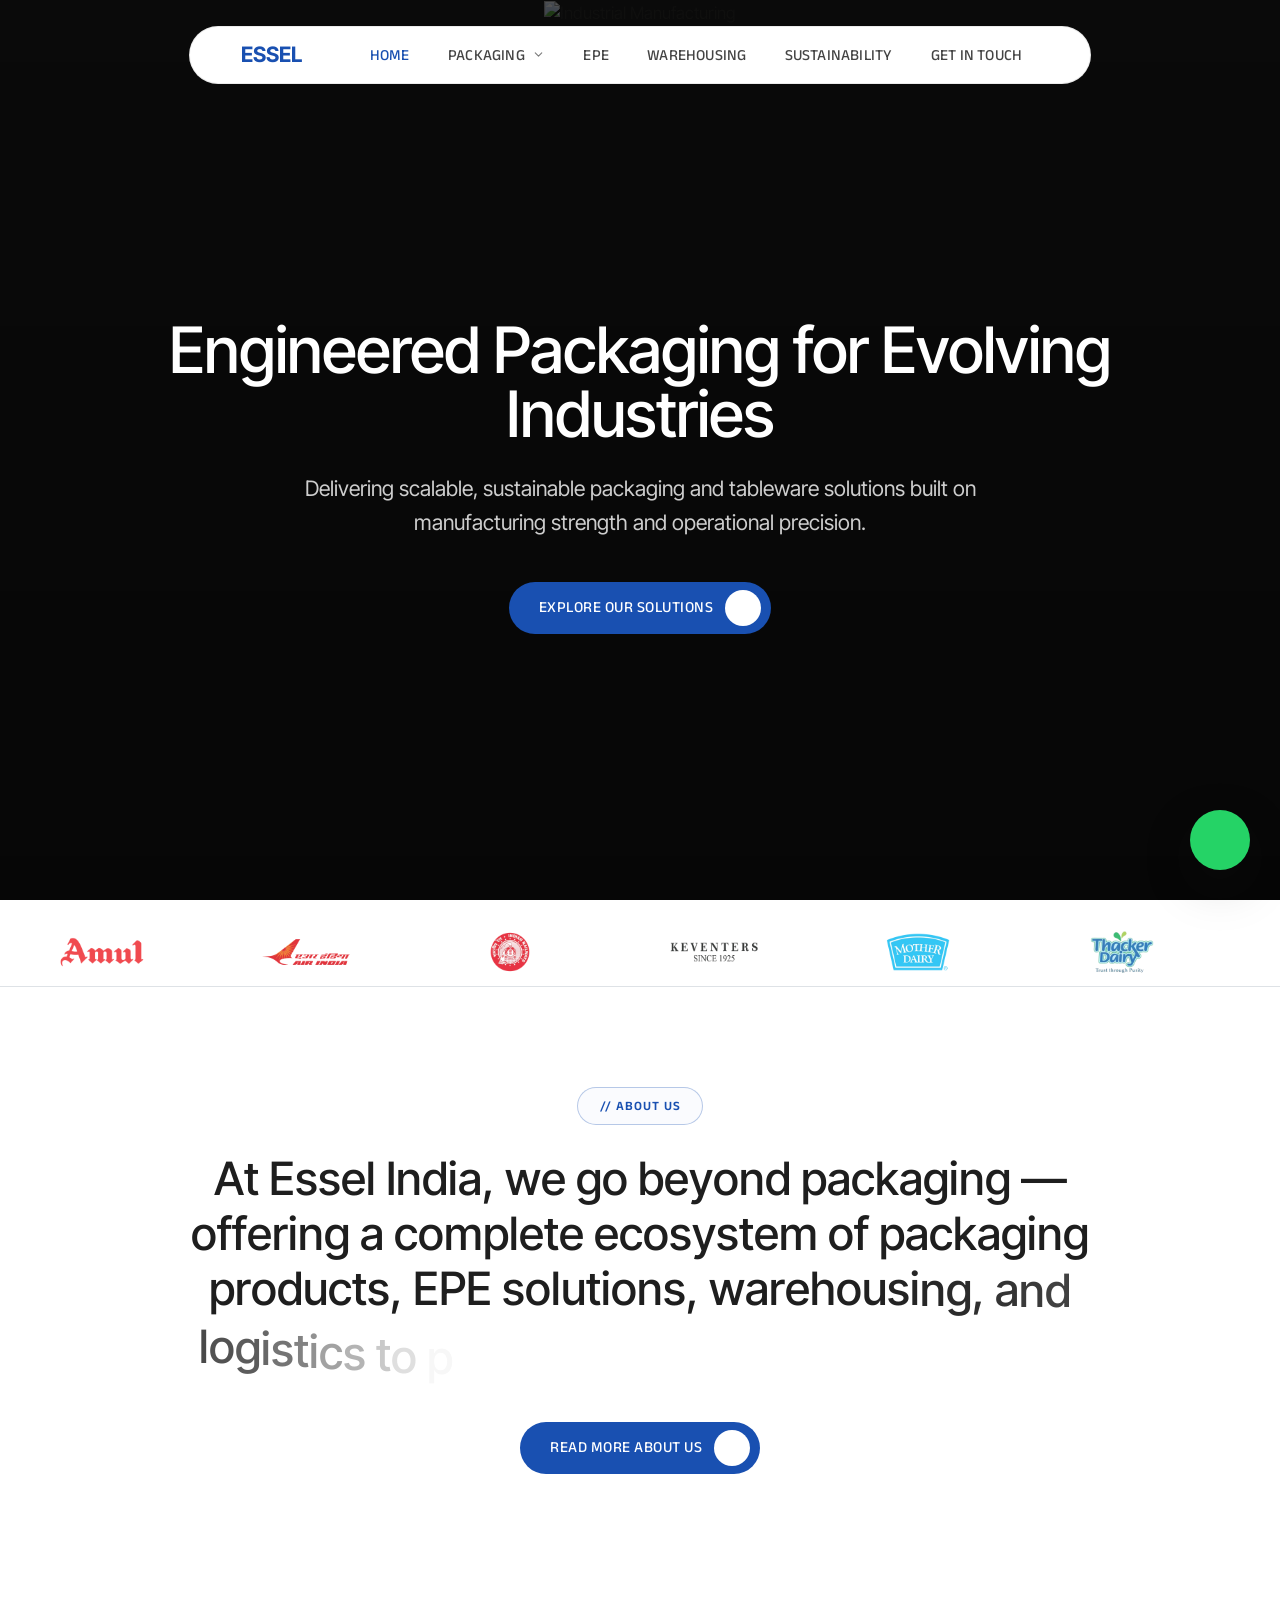
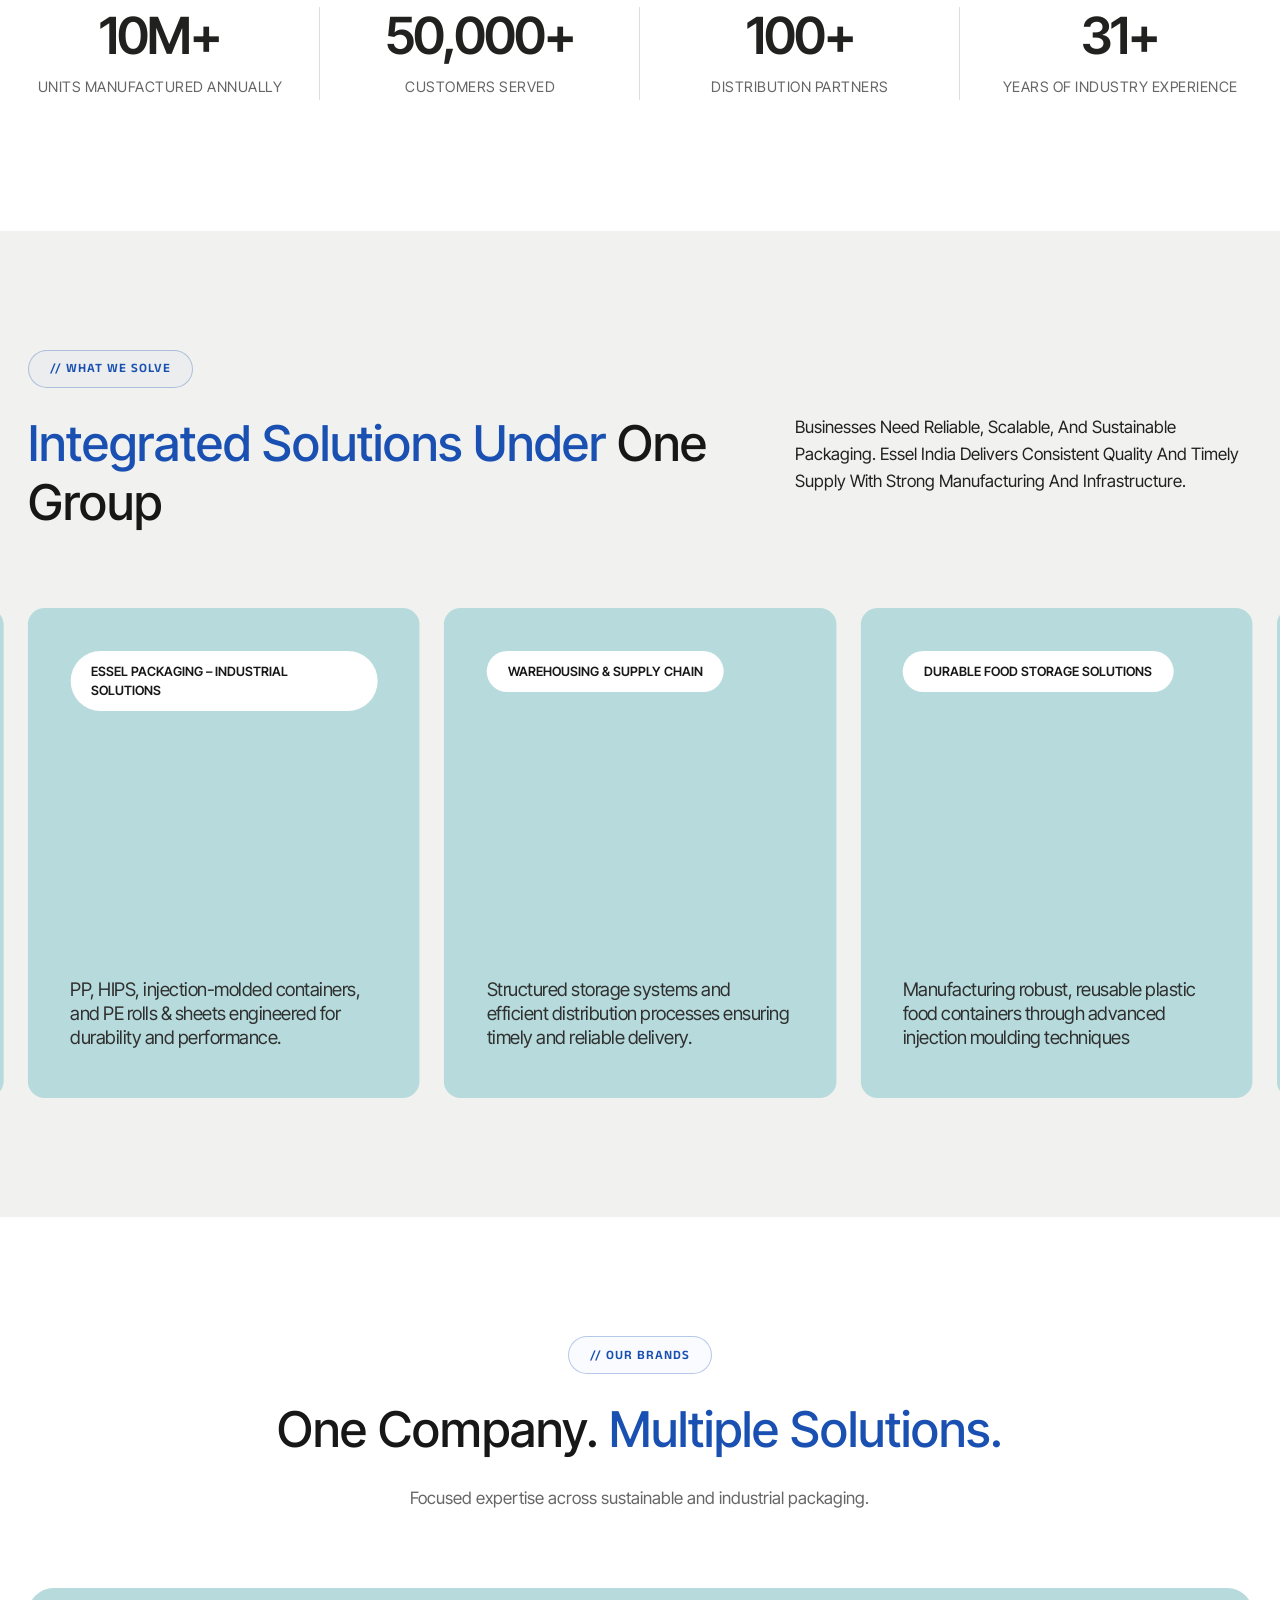
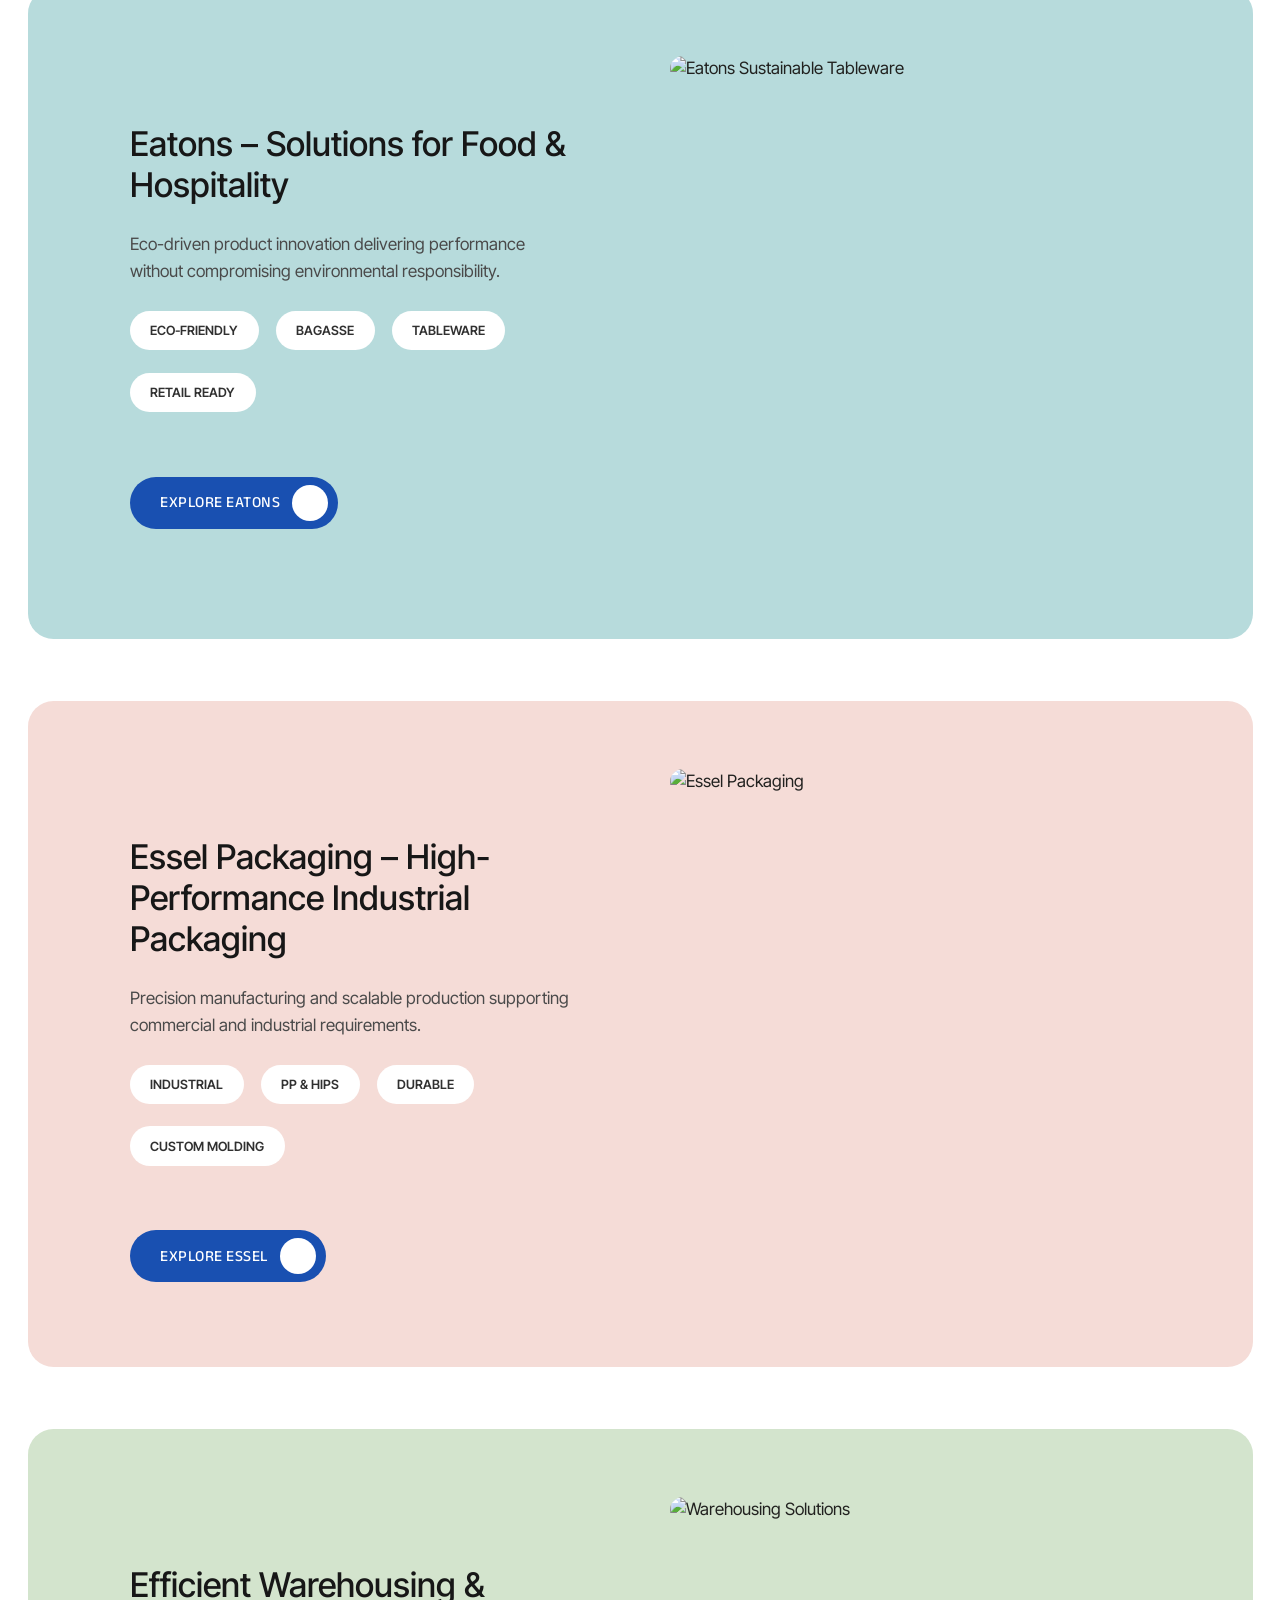
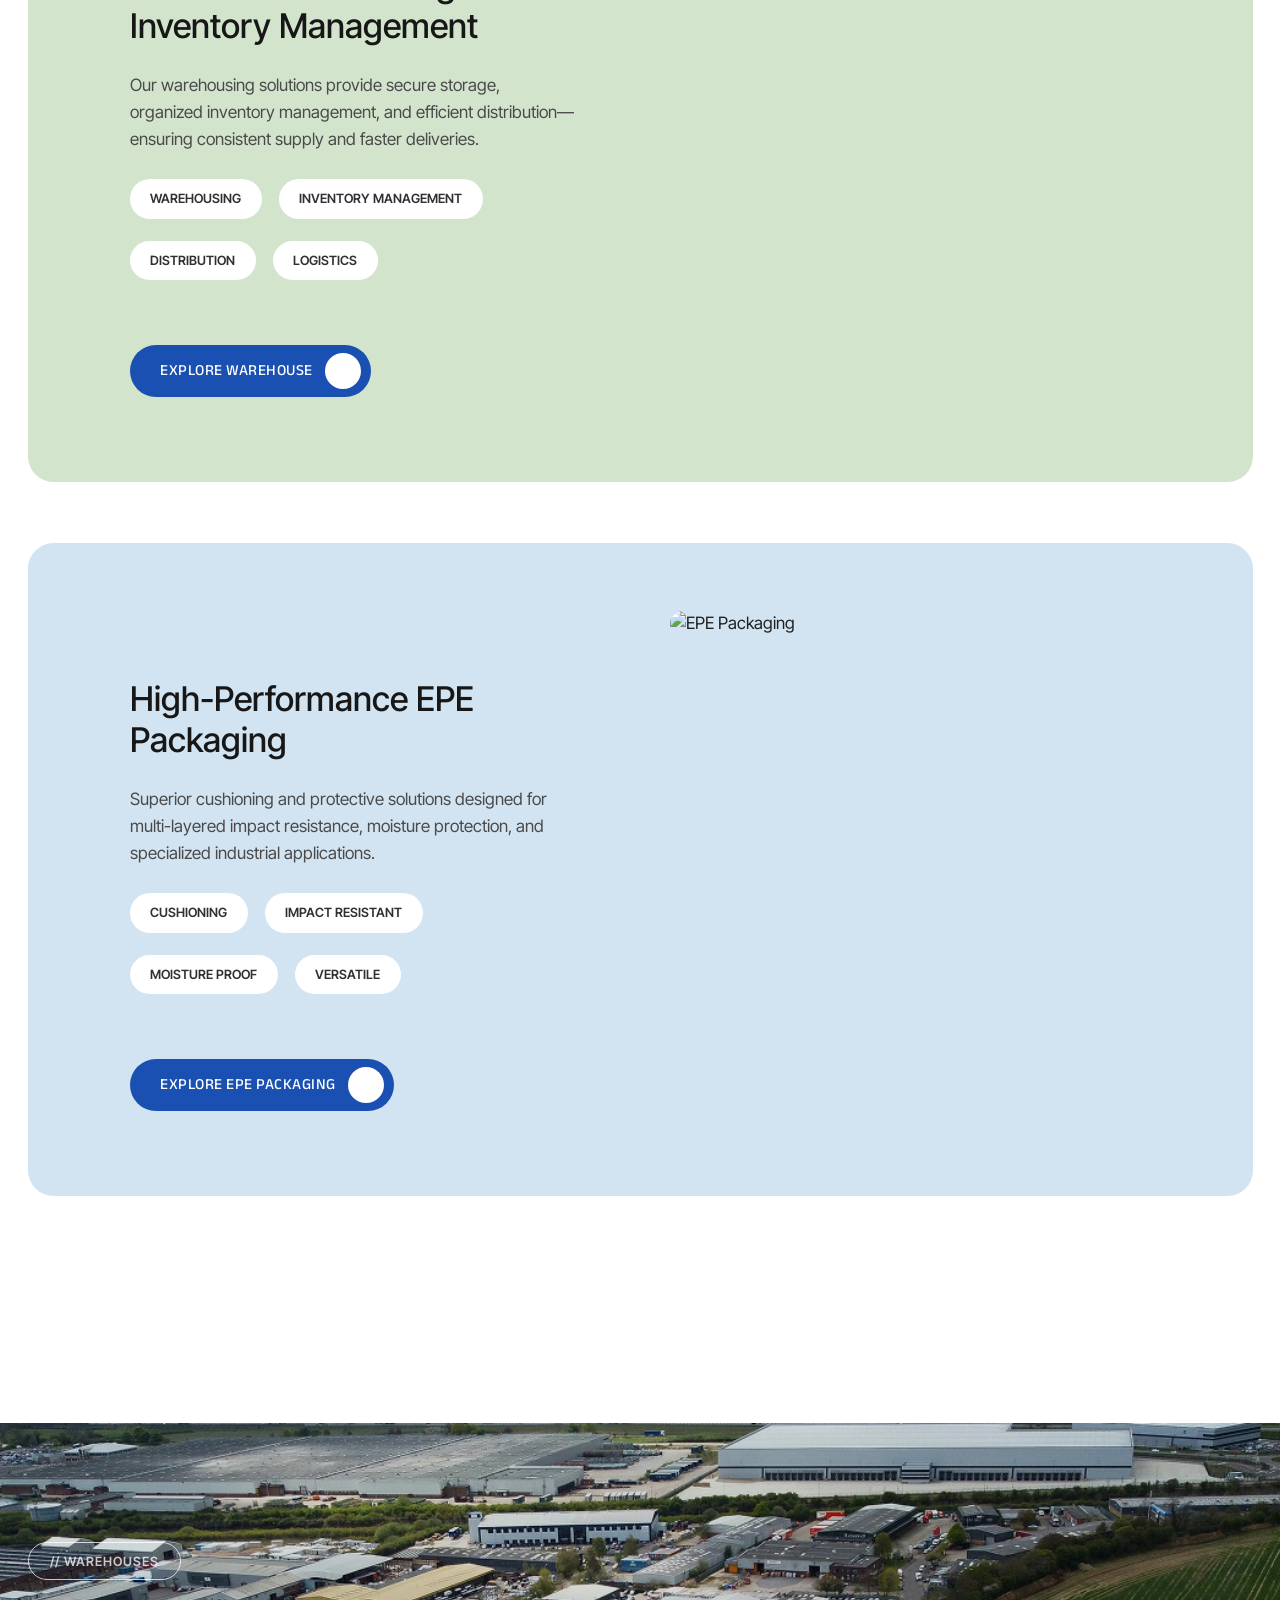
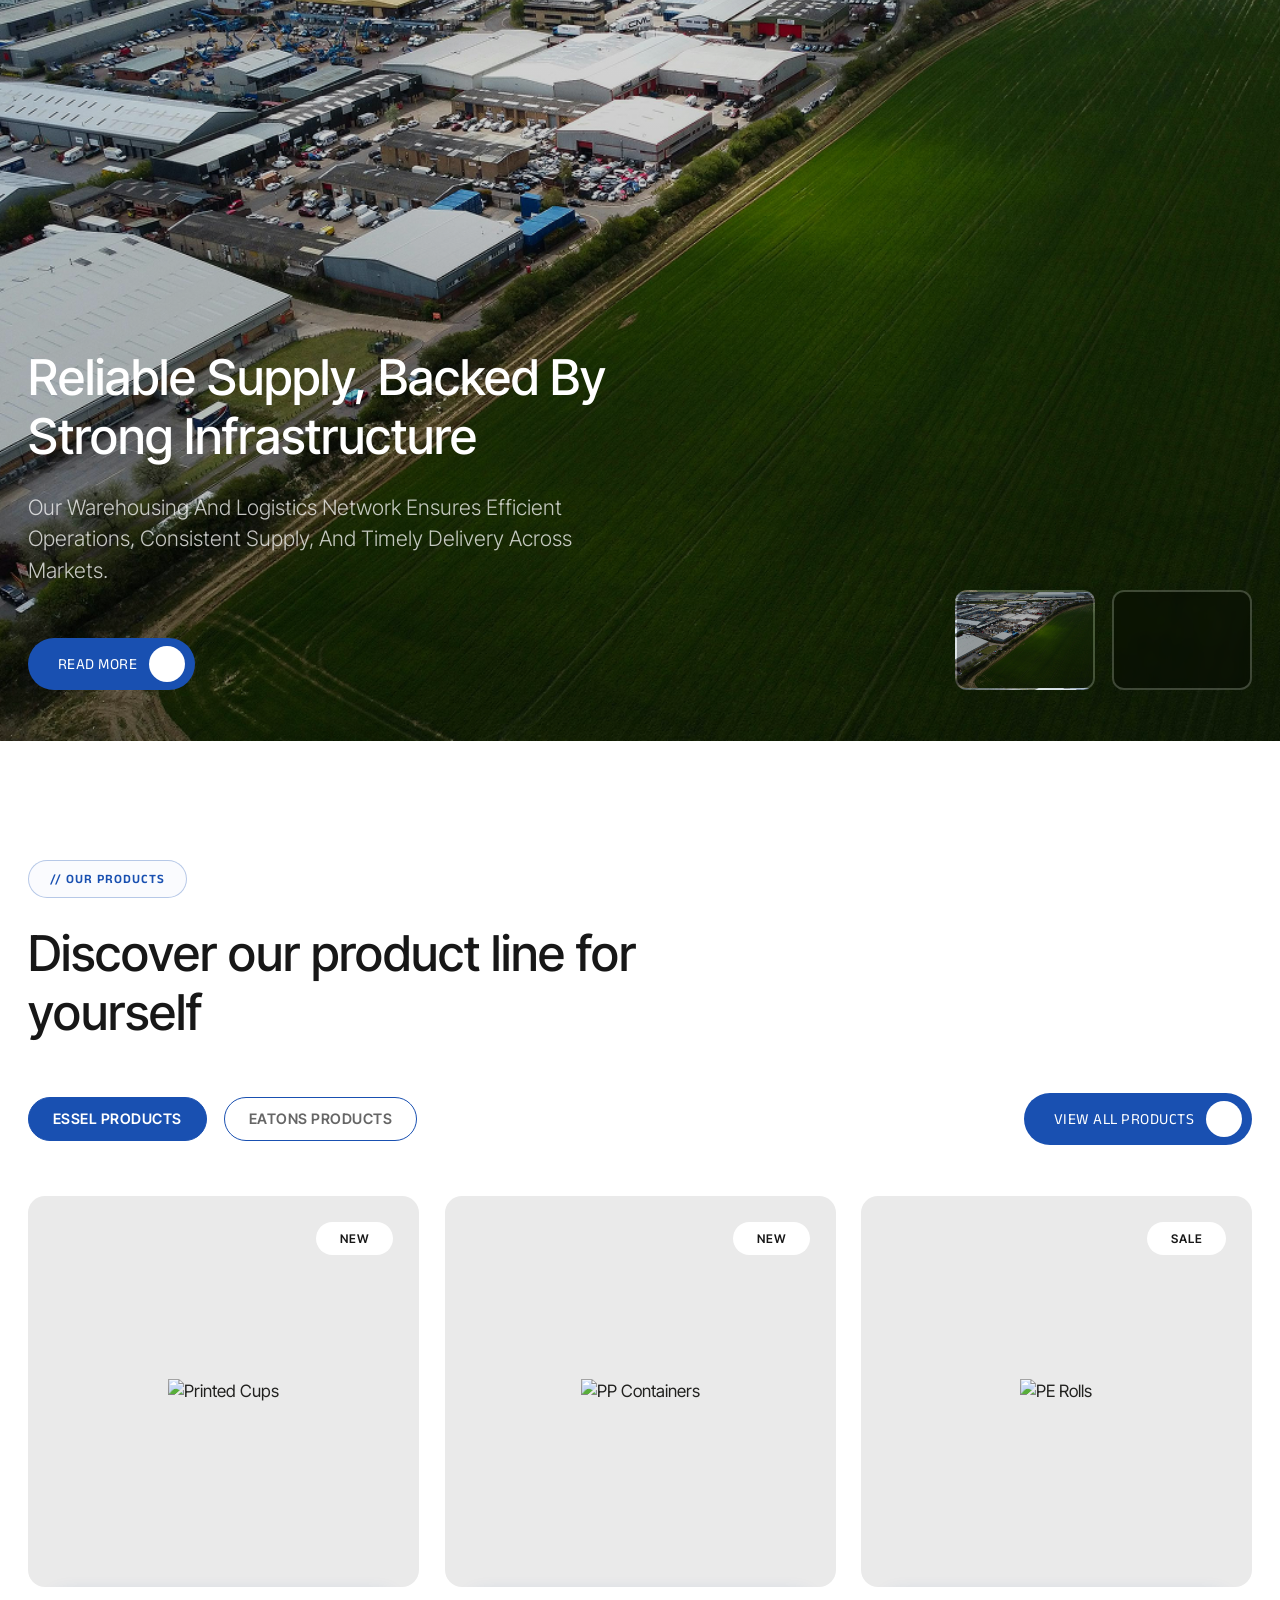
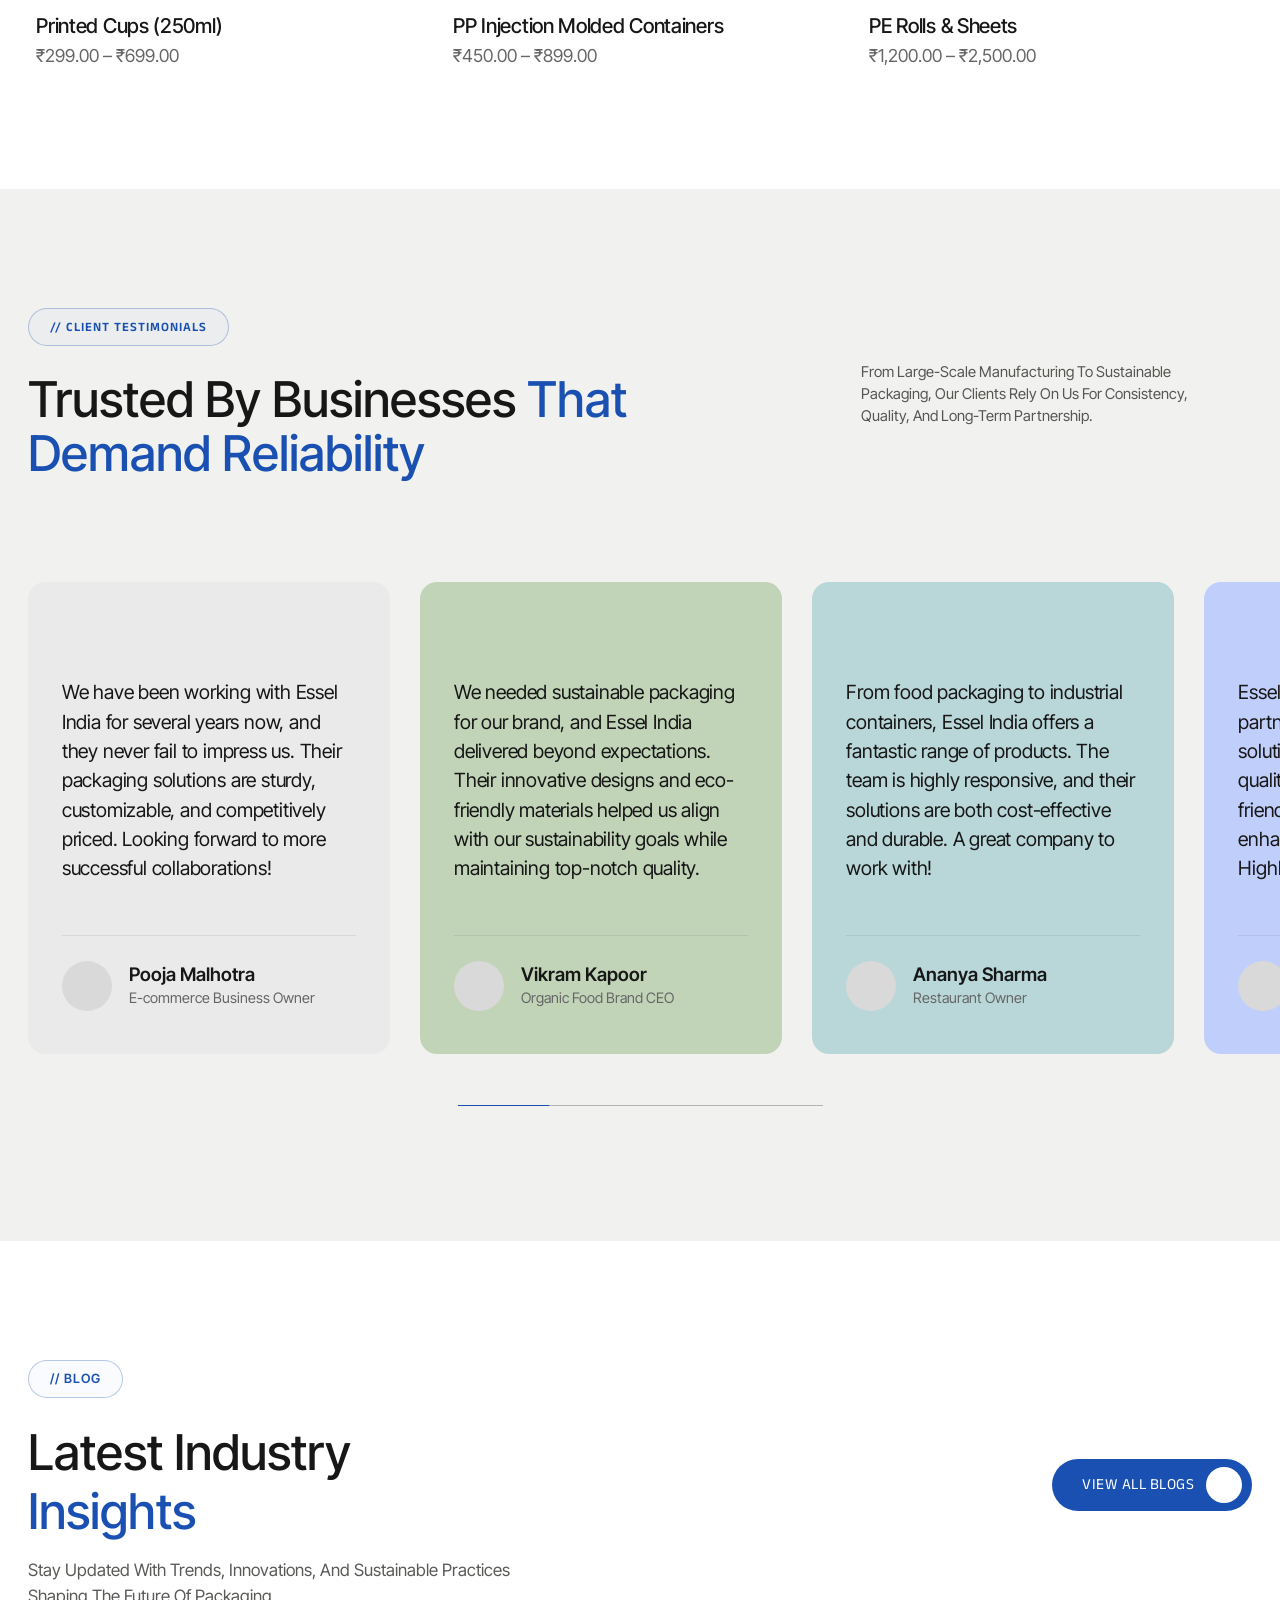
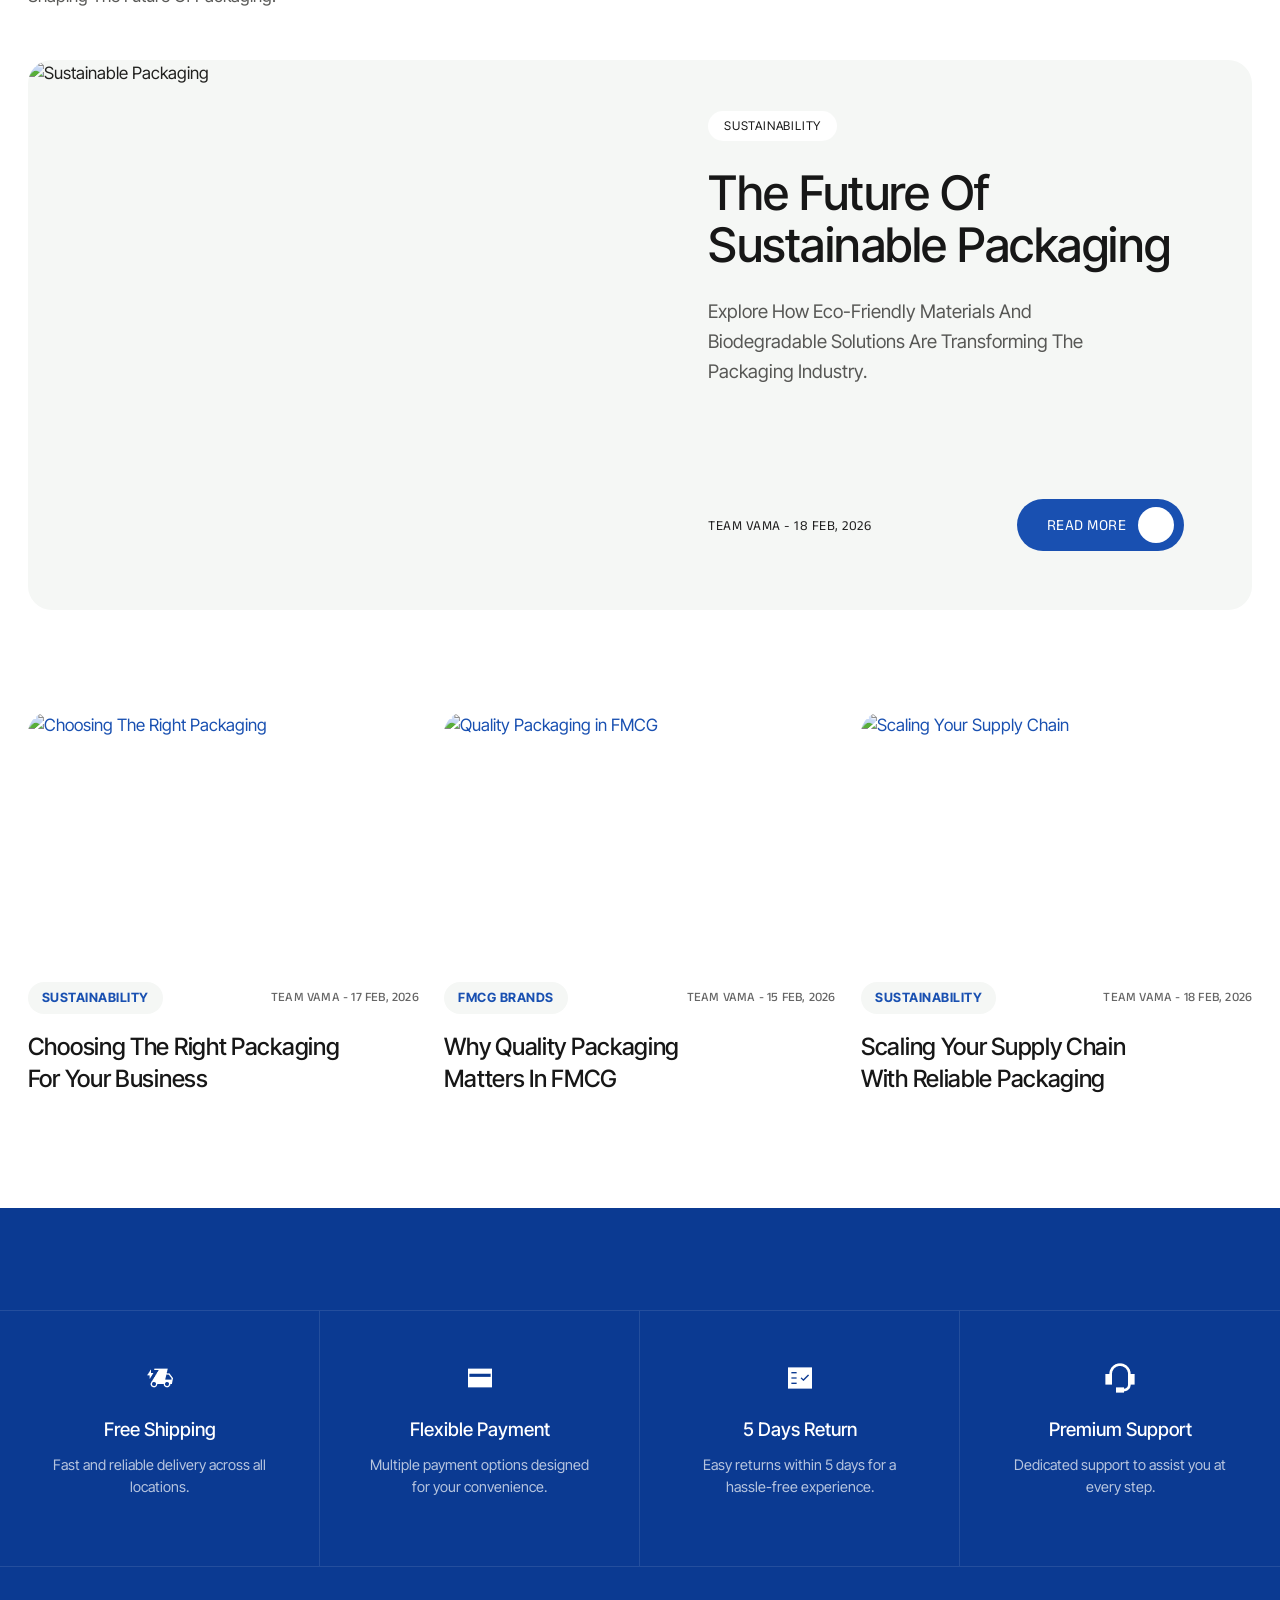
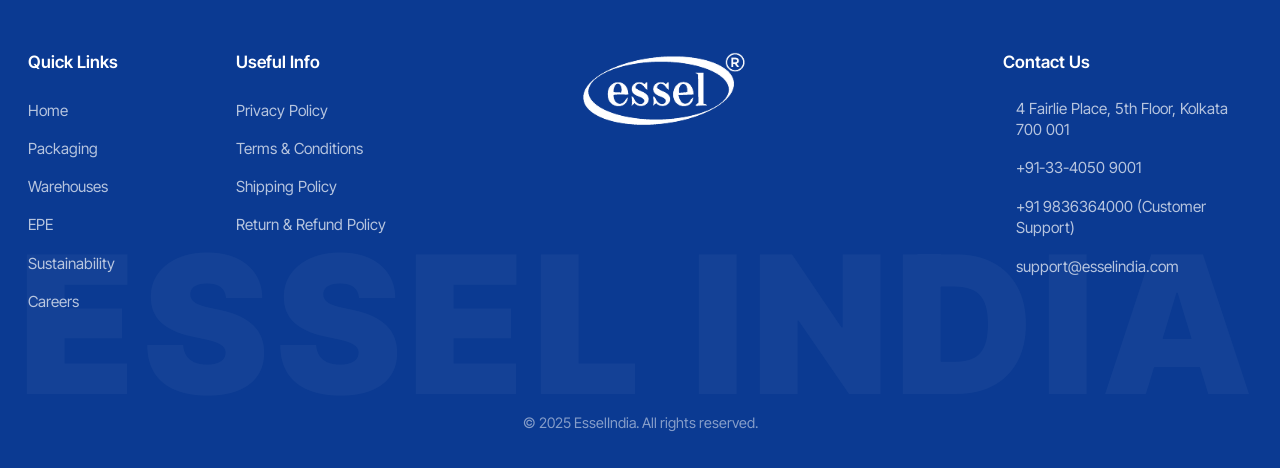
==== commit 87666499: "Add files via upload" ====
--- a/index.html
+++ b/index.html
@@ -118,7 +118,7 @@
                         <a class="nav-link px-3" href="sustainability.html">SUSTAINABILITY</a>
                     </li>
                     <li class="nav-item">
-                        <a class="nav-link px-3" href="https://esselindia.com/contact/">GET IN TOUCH</a>
+                        <a class="nav-link btn-primary px-3" href="https://esselindia.com/contact/">GET IN TOUCH</a>
                     </li>
                 </ul>
             </div>
--- a/css/styles.css
+++ b/css/styles.css
@@ -2,5 +2,5 @@
  * Bootstrap  v5.3.8 (https://getbootstrap.com/)
  * Copyright 2011-2025 The Bootstrap Authors
  * Licensed under MIT (https://github.com/twbs/bootstrap/blob/main/LICENSE)
- */:root,[data-bs-theme=light]{--bs-blue:#0d6efd;--bs-indigo:#6610f2;--bs-purple:#6f42c1;--bs-pink:#d63384;--bs-red:#dc3545;--bs-orange:#fd7e14;--bs-yellow:#ffc107;--bs-green:#198754;--bs-teal:#20c997;--bs-cyan:#0dcaf0;--bs-black:#1e1e1e;--bs-white:#fff;--bs-gray:#7d776c;--bs-gray-dark:#292826;--bs-gray-100:#f8f9fa;--bs-gray-200:#e9ecef;--bs-gray-300:#dee2e6;--bs-gray-400:#ced4da;--bs-gray-500:#adb5bd;--bs-gray-600:#7d776c;--bs-gray-700:#464544;--bs-gray-800:#292826;--bs-gray-900:#21211f;--bs-primary:#1950B1;--bs-secondary:#171717;--bs-success:#198754;--bs-info:#0dcaf0;--bs-warning:#ffc107;--bs-danger:#dc3545;--bs-light:#F1ECDA;--bs-dark:#21211f;--bs-primary-rgb:25,80,177;--bs-secondary-rgb:23,23,23;--bs-success-rgb:25,135,84;--bs-info-rgb:13,202,240;--bs-warning-rgb:255,193,7;--bs-danger-rgb:220,53,69;--bs-light-rgb:241,236,218;--bs-dark-rgb:33,33,31;--bs-primary-text-emphasis:rgb(10, 32, 70.8);--bs-secondary-text-emphasis:rgb(9.2, 9.2, 9.2);--bs-success-text-emphasis:rgb(10, 54, 33.6);--bs-info-text-emphasis:rgb(5.2, 80.8, 96);--bs-warning-text-emphasis:rgb(102, 77.2, 2.8);--bs-danger-text-emphasis:rgb(88, 21.2, 27.6);--bs-light-text-emphasis:#464544;--bs-dark-text-emphasis:#464544;--bs-primary-bg-subtle:rgb(209, 220, 239.4);--bs-secondary-bg-subtle:rgb(208.6, 208.6, 208.6);--bs-success-bg-subtle:rgb(209, 231, 220.8);--bs-info-bg-subtle:rgb(206.6, 244.4, 252);--bs-warning-bg-subtle:rgb(255, 242.6, 205.4);--bs-danger-bg-subtle:rgb(248, 214.6, 217.8);--bs-light-bg-subtle:rgb(251.5, 252, 252.5);--bs-dark-bg-subtle:#ced4da;--bs-primary-border-subtle:rgb(163, 185, 223.8);--bs-secondary-border-subtle:rgb(162.2, 162.2, 162.2);--bs-success-border-subtle:rgb(163, 207, 186.6);--bs-info-border-subtle:rgb(158.2, 233.8, 249);--bs-warning-border-subtle:rgb(255, 230.2, 155.8);--bs-danger-border-subtle:rgb(241, 174.2, 180.6);--bs-light-border-subtle:#e9ecef;--bs-dark-border-subtle:#adb5bd;--bs-white-rgb:255,255,255;--bs-black-rgb:30,30,30;--bs-font-sans-serif:"Inter Tight",sans-serif;--bs-font-monospace:SFMono-Regular,Menlo,Monaco,Consolas,"Liberation Mono","Courier New",monospace;--bs-gradient:linear-gradient(180deg, rgba(255, 255, 255, 0.15), rgba(255, 255, 255, 0));--bs-root-font-size:1.0625rem;--bs-body-font-family:"Inter Tight",sans-serif;--bs-body-font-size:1rem;--bs-body-font-weight:400;--bs-body-line-height:1.5;--bs-body-color:#21211f;--bs-body-color-rgb:33,33,31;--bs-body-bg:#F8F6F0;--bs-body-bg-rgb:248,246,240;--bs-emphasis-color:#1e1e1e;--bs-emphasis-color-rgb:30,30,30;--bs-secondary-color:rgba(33, 33, 31, 0.75);--bs-secondary-color-rgb:33,33,31;--bs-secondary-bg:#e9ecef;--bs-secondary-bg-rgb:233,236,239;--bs-tertiary-color:rgba(33, 33, 31, 0.5);--bs-tertiary-color-rgb:33,33,31;--bs-tertiary-bg:#f8f9fa;--bs-tertiary-bg-rgb:248,249,250;--bs-heading-color:#1e1e1e;--bs-link-color:#1950B1;--bs-link-color-rgb:25,80,177;--bs-link-decoration:underline;--bs-link-hover-color:rgb(20, 64, 141.6);--bs-link-hover-color-rgb:20,64,142;--bs-code-color:#d63384;--bs-highlight-color:#21211f;--bs-highlight-bg:rgb(255, 242.6, 205.4);--bs-border-width:1px;--bs-border-style:solid;--bs-border-color:#dee2e6;--bs-border-color-translucent:rgba(30, 30, 30, 0.175);--bs-border-radius:0rem;--bs-border-radius-sm:0rem;--bs-border-radius-lg:0rem;--bs-border-radius-xl:0rem;--bs-border-radius-xxl:0rem;--bs-border-radius-2xl:var(--bs-border-radius-xxl);--bs-border-radius-pill:50rem;--bs-box-shadow:0 0.5rem 1rem rgba(30, 30, 30, 0.15);--bs-box-shadow-sm:0 0.125rem 0.25rem rgba(30, 30, 30, 0.075);--bs-box-shadow-lg:0 1rem 3rem rgba(30, 30, 30, 0.175);--bs-box-shadow-inset:inset 0 1px 2px rgba(30, 30, 30, 0.075);--bs-focus-ring-width:0.25rem;--bs-focus-ring-opacity:0.25;--bs-focus-ring-color:rgba(25, 80, 177, 0.25);--bs-form-valid-color:#198754;--bs-form-valid-border-color:#198754;--bs-form-invalid-color:#dc3545;--bs-form-invalid-border-color:#dc3545}[data-bs-theme=dark]{color-scheme:dark;--bs-body-color:#dee2e6;--bs-body-color-rgb:222,226,230;--bs-body-bg:#21211f;--bs-body-bg-rgb:33,33,31;--bs-emphasis-color:#fff;--bs-emphasis-color-rgb:255,255,255;--bs-secondary-color:rgba(222, 226, 230, 0.75);--bs-secondary-color-rgb:222,226,230;--bs-secondary-bg:#292826;--bs-secondary-bg-rgb:41,40,38;--bs-tertiary-color:rgba(222, 226, 230, 0.5);--bs-tertiary-color-rgb:222,226,230;--bs-tertiary-bg:rgb(37, 36.5, 34.5);--bs-tertiary-bg-rgb:37,37,35;--bs-primary-text-emphasis:rgb(117, 150, 208.2);--bs-secondary-text-emphasis:rgb(115.8, 115.8, 115.8);--bs-success-text-emphasis:rgb(117, 183, 152.4);--bs-info-text-emphasis:rgb(109.8, 223.2, 246);--bs-warning-text-emphasis:rgb(255, 217.8, 106.2);--bs-danger-text-emphasis:rgb(234, 133.8, 143.4);--bs-light-text-emphasis:#f8f9fa;--bs-dark-text-emphasis:#dee2e6;--bs-primary-bg-subtle:rgb(5, 16, 35.4);--bs-secondary-bg-subtle:rgb(4.6, 4.6, 4.6);--bs-success-bg-subtle:rgb(5, 27, 16.8);--bs-info-bg-subtle:rgb(2.6, 40.4, 48);--bs-warning-bg-subtle:rgb(51, 38.6, 1.4);--bs-danger-bg-subtle:rgb(44, 10.6, 13.8);--bs-light-bg-subtle:#292826;--bs-dark-bg-subtle:rgb(35.5, 35, 34);--bs-primary-border-subtle:rgb(15, 48, 106.2);--bs-secondary-border-subtle:rgb(13.8, 13.8, 13.8);--bs-success-border-subtle:rgb(15, 81, 50.4);--bs-info-border-subtle:rgb(7.8, 121.2, 144);--bs-warning-border-subtle:rgb(153, 115.8, 4.2);--bs-danger-border-subtle:rgb(132, 31.8, 41.4);--bs-light-border-subtle:#464544;--bs-dark-border-subtle:#292826;--bs-heading-color:inherit;--bs-link-color:rgb(117, 150, 208.2);--bs-link-hover-color:rgb(144.6, 171, 217.56);--bs-link-color-rgb:117,150,208;--bs-link-hover-color-rgb:145,171,218;--bs-code-color:rgb(230.4, 132.6, 181.2);--bs-highlight-color:#dee2e6;--bs-highlight-bg:rgb(102, 77.2, 2.8);--bs-border-color:rgb(49.3043478261, 48.6, 47.8956521739);--bs-border-color-translucent:rgba(255, 255, 255, 0.15);--bs-form-valid-color:rgb(117, 183, 152.4);--bs-form-valid-border-color:rgb(117, 183, 152.4);--bs-form-invalid-color:rgb(234, 133.8, 143.4);--bs-form-invalid-border-color:rgb(234, 133.8, 143.4)}*,::after,::before{box-sizing:border-box}:root{font-size:var(--bs-root-font-size)}@media (prefers-reduced-motion:no-preference){:root{scroll-behavior:smooth}}body{margin:0;font-family:var(--bs-body-font-family);font-size:var(--bs-body-font-size);font-weight:var(--bs-body-font-weight);line-height:var(--bs-body-line-height);color:var(--bs-body-color);text-align:var(--bs-body-text-align);background-color:var(--bs-body-bg);-webkit-text-size-adjust:100%;-webkit-tap-highlight-color:rgba(30,30,30,0)}hr{margin:1rem 0;color:inherit;border:0;border-top:var(--bs-border-width) solid;opacity:.25}.h1,.h2,.h3,.h4,.h5,.h6,h1,h2,h3,h4,h5,h6{margin-top:0;margin-bottom:.5rem;font-family:"Inter Tight",sans-serif;font-weight:500;line-height:1.2;color:var(--bs-heading-color)}.h1,h1{font-size:calc(1.525rem + 3.3vw)}@media (min-width:1200px){.h1,h1{font-size:4rem}}.h2,h2{font-size:calc(1.445rem + 2.34vw)}@media (min-width:1200px){.h2,h2{font-size:3.2rem}}.h3,h3{font-size:calc(1.395rem + 1.74vw)}@media (min-width:1200px){.h3,h3{font-size:2.7rem}}.h4,h4{font-size:calc(1.325rem + .9vw)}@media (min-width:1200px){.h4,h4{font-size:2rem}}.h5,h5{font-size:calc(1.3rem + .6vw)}@media (min-width:1200px){.h5,h5{font-size:1.75rem}}.h6,h6{font-size:1rem}p{margin-top:0;margin-bottom:1rem}abbr[title]{-webkit-text-decoration:underline dotted;text-decoration:underline dotted;cursor:help;-webkit-text-decoration-skip-ink:none;text-decoration-skip-ink:none}address{margin-bottom:1rem;font-style:normal;line-height:inherit}ol,ul{padding-left:2rem}dl,ol,ul{margin-top:0;margin-bottom:1rem}ol ol,ol ul,ul ol,ul ul{margin-bottom:0}dt{font-weight:700}dd{margin-bottom:.5rem;margin-left:0}blockquote{margin:0 0 1rem}b,strong{font-weight:bolder}.small,small{font-size:.875em}.mark,mark{padding:.1875em;color:var(--bs-highlight-color);background-color:var(--bs-highlight-bg)}sub,sup{position:relative;font-size:.75em;line-height:0;vertical-align:baseline}sub{bottom:-.25em}sup{top:-.5em}a{color:rgba(var(--bs-link-color-rgb),var(--bs-link-opacity,1));text-decoration:underline}a:hover{--bs-link-color-rgb:var(--bs-link-hover-color-rgb)}a:not([href]):not([class]),a:not([href]):not([class]):hover{color:inherit;text-decoration:none}code,kbd,pre,samp{font-family:var(--bs-font-monospace);font-size:1em}pre{display:block;margin-top:0;margin-bottom:1rem;overflow:auto;font-size:.875em}pre code{font-size:inherit;color:inherit;word-break:normal}code{font-size:.875em;color:var(--bs-code-color);word-wrap:break-word}a>code{color:inherit}kbd{padding:.1875rem .375rem;font-size:.875em;color:var(--bs-body-bg);background-color:var(--bs-body-color);border-radius:0}kbd kbd{padding:0;font-size:1em}figure{margin:0 0 1rem}img,svg{vertical-align:middle}table{caption-side:bottom;border-collapse:collapse}caption{padding-top:.5rem;padding-bottom:.5rem;color:var(--bs-secondary-color);text-align:left}th{text-align:inherit;text-align:-webkit-match-parent}tbody,td,tfoot,th,thead,tr{border-color:inherit;border-style:solid;border-width:0}label{display:inline-block}button{border-radius:0}button:focus:not(:focus-visible){outline:0}button,input,optgroup,select,textarea{margin:0;font-family:inherit;font-size:inherit;line-height:inherit}button,select{text-transform:none}[role=button]{cursor:pointer}select{word-wrap:normal}select:disabled{opacity:1}[list]:not([type=date]):not([type=datetime-local]):not([type=month]):not([type=week]):not([type=time])::-webkit-calendar-picker-indicator{display:none!important}[type=button],[type=reset],[type=submit],button{-webkit-appearance:button}[type=button]:not(:disabled),[type=reset]:not(:disabled),[type=submit]:not(:disabled),button:not(:disabled){cursor:pointer}::-moz-focus-inner{padding:0;border-style:none}textarea{resize:vertical}fieldset{min-width:0;padding:0;margin:0;border:0}legend{float:left;width:100%;padding:0;margin-bottom:.5rem;line-height:inherit;font-size:calc(1.275rem + .3vw)}@media (min-width:1200px){legend{font-size:1.5rem}}legend+*{clear:left}::-webkit-datetime-edit-day-field,::-webkit-datetime-edit-fields-wrapper,::-webkit-datetime-edit-hour-field,::-webkit-datetime-edit-minute,::-webkit-datetime-edit-month-field,::-webkit-datetime-edit-text,::-webkit-datetime-edit-year-field{padding:0}::-webkit-inner-spin-button{height:auto}[type=search]{-webkit-appearance:textfield;outline-offset:-2px}[type=search]::-webkit-search-cancel-button{cursor:pointer;filter:grayscale(1)}::-webkit-search-decoration{-webkit-appearance:none}::-webkit-color-swatch-wrapper{padding:0}::file-selector-button{font:inherit;-webkit-appearance:button}output{display:inline-block}iframe{border:0}summary{display:list-item;cursor:pointer}progress{vertical-align:baseline}[hidden]{display:none!important}.lead{font-size:1.25rem;font-weight:300}.display-1{font-weight:300;line-height:1;font-size:calc(1.665rem + 4.98vw)}@media (min-width:1200px){.display-1{font-size:5.4rem}}.display-2{font-weight:300;line-height:1;font-size:calc(1.625rem + 4.5vw)}@media (min-width:1200px){.display-2{font-size:5rem}}.display-3{font-weight:300;line-height:1;font-size:calc(1.575rem + 3.9vw)}@media (min-width:1200px){.display-3{font-size:4.5rem}}.display-4{font-weight:300;line-height:1;font-size:calc(1.525rem + 3.3vw)}@media (min-width:1200px){.display-4{font-size:4rem}}.display-5{font-weight:300;line-height:1;font-size:calc(1.475rem + 2.7vw)}@media (min-width:1200px){.display-5{font-size:3.5rem}}.display-6{font-weight:300;line-height:1;font-size:calc(1.425rem + 2.1vw)}@media (min-width:1200px){.display-6{font-size:3rem}}.list-unstyled{padding-left:0;list-style:none}.list-inline{padding-left:0;list-style:none}.list-inline-item{display:inline-block}.list-inline-item:not(:last-child){margin-right:.5rem}.initialism{font-size:.875em;text-transform:uppercase}.blockquote{margin-bottom:1rem;font-size:1.25rem}.blockquote>:last-child{margin-bottom:0}.blockquote-footer{margin-top:-1rem;margin-bottom:1rem;font-size:.875em;color:#7d776c}.blockquote-footer::before{content:"— "}.img-fluid{max-width:100%;height:auto}.img-thumbnail{padding:.25rem;background-color:var(--bs-body-bg);border:var(--bs-border-width) solid var(--bs-border-color);border-radius:var(--bs-border-radius);max-width:100%;height:auto}.figure{display:inline-block}.figure-img{margin-bottom:.5rem;line-height:1}.figure-caption{font-size:.875em;color:var(--bs-secondary-color)}.container,.container-fluid,.container-lg,.container-md,.container-sm,.container-xl,.container-xxl{--bs-gutter-x:1.5rem;--bs-gutter-y:0;width:100%;padding-right:calc(var(--bs-gutter-x) * .5);padding-left:calc(var(--bs-gutter-x) * .5);margin-right:auto;margin-left:auto}@media (min-width:576px){.container,.container-sm{max-width:540px}}@media (min-width:768px){.container,.container-md,.container-sm{max-width:720px}}@media (min-width:992px){.container,.container-lg,.container-md,.container-sm{max-width:1120px}}@media (min-width:1200px){.container,.container-lg,.container-md,.container-sm,.container-xl{max-width:1250px}}@media (min-width:1400px){.container,.container-lg,.container-md,.container-sm,.container-xl,.container-xxl{max-width:1400px}}:root{--bs-breakpoint-xs:0;--bs-breakpoint-sm:576px;--bs-breakpoint-md:768px;--bs-breakpoint-lg:992px;--bs-breakpoint-xl:1200px;--bs-breakpoint-xxl:1400px}.row{--bs-gutter-x:1.5rem;--bs-gutter-y:0;display:flex;flex-wrap:wrap;margin-top:calc(-1 * var(--bs-gutter-y));margin-right:calc(-.5 * var(--bs-gutter-x));margin-left:calc(-.5 * var(--bs-gutter-x))}.row>*{flex-shrink:0;width:100%;max-width:100%;padding-right:calc(var(--bs-gutter-x) * .5);padding-left:calc(var(--bs-gutter-x) * .5);margin-top:var(--bs-gutter-y)}.col{flex:1 0 0}.row-cols-auto>*{flex:0 0 auto;width:auto}.row-cols-1>*{flex:0 0 auto;width:100%}.row-cols-2>*{flex:0 0 auto;width:50%}.row-cols-3>*{flex:0 0 auto;width:33.33333333%}.row-cols-4>*{flex:0 0 auto;width:25%}.row-cols-5>*{flex:0 0 auto;width:20%}.row-cols-6>*{flex:0 0 auto;width:16.66666667%}.col-auto{flex:0 0 auto;width:auto}.col-1{flex:0 0 auto;width:8.33333333%}.col-2{flex:0 0 auto;width:16.66666667%}.col-3{flex:0 0 auto;width:25%}.col-4{flex:0 0 auto;width:33.33333333%}.col-5{flex:0 0 auto;width:41.66666667%}.col-6{flex:0 0 auto;width:50%}.col-7{flex:0 0 auto;width:58.33333333%}.col-8{flex:0 0 auto;width:66.66666667%}.col-9{flex:0 0 auto;width:75%}.col-10{flex:0 0 auto;width:83.33333333%}.col-11{flex:0 0 auto;width:91.66666667%}.col-12{flex:0 0 auto;width:100%}.offset-1{margin-left:8.33333333%}.offset-2{margin-left:16.66666667%}.offset-3{margin-left:25%}.offset-4{margin-left:33.33333333%}.offset-5{margin-left:41.66666667%}.offset-6{margin-left:50%}.offset-7{margin-left:58.33333333%}.offset-8{margin-left:66.66666667%}.offset-9{margin-left:75%}.offset-10{margin-left:83.33333333%}.offset-11{margin-left:91.66666667%}.g-0,.gx-0{--bs-gutter-x:0}.g-0,.gy-0{--bs-gutter-y:0}.g-1,.gx-1{--bs-gutter-x:0.25rem}.g-1,.gy-1{--bs-gutter-y:0.25rem}.g-2,.gx-2{--bs-gutter-x:0.5rem}.g-2,.gy-2{--bs-gutter-y:0.5rem}.g-3,.gx-3{--bs-gutter-x:1rem}.g-3,.gy-3{--bs-gutter-y:1rem}.g-4,.gx-4{--bs-gutter-x:1.5rem}.g-4,.gy-4{--bs-gutter-y:1.5rem}.g-5,.gx-5{--bs-gutter-x:3rem}.g-5,.gy-5{--bs-gutter-y:3rem}@media (min-width:576px){.col-sm{flex:1 0 0}.row-cols-sm-auto>*{flex:0 0 auto;width:auto}.row-cols-sm-1>*{flex:0 0 auto;width:100%}.row-cols-sm-2>*{flex:0 0 auto;width:50%}.row-cols-sm-3>*{flex:0 0 auto;width:33.33333333%}.row-cols-sm-4>*{flex:0 0 auto;width:25%}.row-cols-sm-5>*{flex:0 0 auto;width:20%}.row-cols-sm-6>*{flex:0 0 auto;width:16.66666667%}.col-sm-auto{flex:0 0 auto;width:auto}.col-sm-1{flex:0 0 auto;width:8.33333333%}.col-sm-2{flex:0 0 auto;width:16.66666667%}.col-sm-3{flex:0 0 auto;width:25%}.col-sm-4{flex:0 0 auto;width:33.33333333%}.col-sm-5{flex:0 0 auto;width:41.66666667%}.col-sm-6{flex:0 0 auto;width:50%}.col-sm-7{flex:0 0 auto;width:58.33333333%}.col-sm-8{flex:0 0 auto;width:66.66666667%}.col-sm-9{flex:0 0 auto;width:75%}.col-sm-10{flex:0 0 auto;width:83.33333333%}.col-sm-11{flex:0 0 auto;width:91.66666667%}.col-sm-12{flex:0 0 auto;width:100%}.offset-sm-0{margin-left:0}.offset-sm-1{margin-left:8.33333333%}.offset-sm-2{margin-left:16.66666667%}.offset-sm-3{margin-left:25%}.offset-sm-4{margin-left:33.33333333%}.offset-sm-5{margin-left:41.66666667%}.offset-sm-6{margin-left:50%}.offset-sm-7{margin-left:58.33333333%}.offset-sm-8{margin-left:66.66666667%}.offset-sm-9{margin-left:75%}.offset-sm-10{margin-left:83.33333333%}.offset-sm-11{margin-left:91.66666667%}.g-sm-0,.gx-sm-0{--bs-gutter-x:0}.g-sm-0,.gy-sm-0{--bs-gutter-y:0}.g-sm-1,.gx-sm-1{--bs-gutter-x:0.25rem}.g-sm-1,.gy-sm-1{--bs-gutter-y:0.25rem}.g-sm-2,.gx-sm-2{--bs-gutter-x:0.5rem}.g-sm-2,.gy-sm-2{--bs-gutter-y:0.5rem}.g-sm-3,.gx-sm-3{--bs-gutter-x:1rem}.g-sm-3,.gy-sm-3{--bs-gutter-y:1rem}.g-sm-4,.gx-sm-4{--bs-gutter-x:1.5rem}.g-sm-4,.gy-sm-4{--bs-gutter-y:1.5rem}.g-sm-5,.gx-sm-5{--bs-gutter-x:3rem}.g-sm-5,.gy-sm-5{--bs-gutter-y:3rem}}@media (min-width:768px){.col-md{flex:1 0 0}.row-cols-md-auto>*{flex:0 0 auto;width:auto}.row-cols-md-1>*{flex:0 0 auto;width:100%}.row-cols-md-2>*{flex:0 0 auto;width:50%}.row-cols-md-3>*{flex:0 0 auto;width:33.33333333%}.row-cols-md-4>*{flex:0 0 auto;width:25%}.row-cols-md-5>*{flex:0 0 auto;width:20%}.row-cols-md-6>*{flex:0 0 auto;width:16.66666667%}.col-md-auto{flex:0 0 auto;width:auto}.col-md-1{flex:0 0 auto;width:8.33333333%}.col-md-2{flex:0 0 auto;width:16.66666667%}.col-md-3{flex:0 0 auto;width:25%}.col-md-4{flex:0 0 auto;width:33.33333333%}.col-md-5{flex:0 0 auto;width:41.66666667%}.col-md-6{flex:0 0 auto;width:50%}.col-md-7{flex:0 0 auto;width:58.33333333%}.col-md-8{flex:0 0 auto;width:66.66666667%}.col-md-9{flex:0 0 auto;width:75%}.col-md-10{flex:0 0 auto;width:83.33333333%}.col-md-11{flex:0 0 auto;width:91.66666667%}.col-md-12{flex:0 0 auto;width:100%}.offset-md-0{margin-left:0}.offset-md-1{margin-left:8.33333333%}.offset-md-2{margin-left:16.66666667%}.offset-md-3{margin-left:25%}.offset-md-4{margin-left:33.33333333%}.offset-md-5{margin-left:41.66666667%}.offset-md-6{margin-left:50%}.offset-md-7{margin-left:58.33333333%}.offset-md-8{margin-left:66.66666667%}.offset-md-9{margin-left:75%}.offset-md-10{margin-left:83.33333333%}.offset-md-11{margin-left:91.66666667%}.g-md-0,.gx-md-0{--bs-gutter-x:0}.g-md-0,.gy-md-0{--bs-gutter-y:0}.g-md-1,.gx-md-1{--bs-gutter-x:0.25rem}.g-md-1,.gy-md-1{--bs-gutter-y:0.25rem}.g-md-2,.gx-md-2{--bs-gutter-x:0.5rem}.g-md-2,.gy-md-2{--bs-gutter-y:0.5rem}.g-md-3,.gx-md-3{--bs-gutter-x:1rem}.g-md-3,.gy-md-3{--bs-gutter-y:1rem}.g-md-4,.gx-md-4{--bs-gutter-x:1.5rem}.g-md-4,.gy-md-4{--bs-gutter-y:1.5rem}.g-md-5,.gx-md-5{--bs-gutter-x:3rem}.g-md-5,.gy-md-5{--bs-gutter-y:3rem}}@media (min-width:992px){.col-lg{flex:1 0 0}.row-cols-lg-auto>*{flex:0 0 auto;width:auto}.row-cols-lg-1>*{flex:0 0 auto;width:100%}.row-cols-lg-2>*{flex:0 0 auto;width:50%}.row-cols-lg-3>*{flex:0 0 auto;width:33.33333333%}.row-cols-lg-4>*{flex:0 0 auto;width:25%}.row-cols-lg-5>*{flex:0 0 auto;width:20%}.row-cols-lg-6>*{flex:0 0 auto;width:16.66666667%}.col-lg-auto{flex:0 0 auto;width:auto}.col-lg-1{flex:0 0 auto;width:8.33333333%}.col-lg-2{flex:0 0 auto;width:16.66666667%}.col-lg-3{flex:0 0 auto;width:25%}.col-lg-4{flex:0 0 auto;width:33.33333333%}.col-lg-5{flex:0 0 auto;width:41.66666667%}.col-lg-6{flex:0 0 auto;width:50%}.col-lg-7{flex:0 0 auto;width:58.33333333%}.col-lg-8{flex:0 0 auto;width:66.66666667%}.col-lg-9{flex:0 0 auto;width:75%}.col-lg-10{flex:0 0 auto;width:83.33333333%}.col-lg-11{flex:0 0 auto;width:91.66666667%}.col-lg-12{flex:0 0 auto;width:100%}.offset-lg-0{margin-left:0}.offset-lg-1{margin-left:8.33333333%}.offset-lg-2{margin-left:16.66666667%}.offset-lg-3{margin-left:25%}.offset-lg-4{margin-left:33.33333333%}.offset-lg-5{margin-left:41.66666667%}.offset-lg-6{margin-left:50%}.offset-lg-7{margin-left:58.33333333%}.offset-lg-8{margin-left:66.66666667%}.offset-lg-9{margin-left:75%}.offset-lg-10{margin-left:83.33333333%}.offset-lg-11{margin-left:91.66666667%}.g-lg-0,.gx-lg-0{--bs-gutter-x:0}.g-lg-0,.gy-lg-0{--bs-gutter-y:0}.g-lg-1,.gx-lg-1{--bs-gutter-x:0.25rem}.g-lg-1,.gy-lg-1{--bs-gutter-y:0.25rem}.g-lg-2,.gx-lg-2{--bs-gutter-x:0.5rem}.g-lg-2,.gy-lg-2{--bs-gutter-y:0.5rem}.g-lg-3,.gx-lg-3{--bs-gutter-x:1rem}.g-lg-3,.gy-lg-3{--bs-gutter-y:1rem}.g-lg-4,.gx-lg-4{--bs-gutter-x:1.5rem}.g-lg-4,.gy-lg-4{--bs-gutter-y:1.5rem}.g-lg-5,.gx-lg-5{--bs-gutter-x:3rem}.g-lg-5,.gy-lg-5{--bs-gutter-y:3rem}}@media (min-width:1200px){.col-xl{flex:1 0 0}.row-cols-xl-auto>*{flex:0 0 auto;width:auto}.row-cols-xl-1>*{flex:0 0 auto;width:100%}.row-cols-xl-2>*{flex:0 0 auto;width:50%}.row-cols-xl-3>*{flex:0 0 auto;width:33.33333333%}.row-cols-xl-4>*{flex:0 0 auto;width:25%}.row-cols-xl-5>*{flex:0 0 auto;width:20%}.row-cols-xl-6>*{flex:0 0 auto;width:16.66666667%}.col-xl-auto{flex:0 0 auto;width:auto}.col-xl-1{flex:0 0 auto;width:8.33333333%}.col-xl-2{flex:0 0 auto;width:16.66666667%}.col-xl-3{flex:0 0 auto;width:25%}.col-xl-4{flex:0 0 auto;width:33.33333333%}.col-xl-5{flex:0 0 auto;width:41.66666667%}.col-xl-6{flex:0 0 auto;width:50%}.col-xl-7{flex:0 0 auto;width:58.33333333%}.col-xl-8{flex:0 0 auto;width:66.66666667%}.col-xl-9{flex:0 0 auto;width:75%}.col-xl-10{flex:0 0 auto;width:83.33333333%}.col-xl-11{flex:0 0 auto;width:91.66666667%}.col-xl-12{flex:0 0 auto;width:100%}.offset-xl-0{margin-left:0}.offset-xl-1{margin-left:8.33333333%}.offset-xl-2{margin-left:16.66666667%}.offset-xl-3{margin-left:25%}.offset-xl-4{margin-left:33.33333333%}.offset-xl-5{margin-left:41.66666667%}.offset-xl-6{margin-left:50%}.offset-xl-7{margin-left:58.33333333%}.offset-xl-8{margin-left:66.66666667%}.offset-xl-9{margin-left:75%}.offset-xl-10{margin-left:83.33333333%}.offset-xl-11{margin-left:91.66666667%}.g-xl-0,.gx-xl-0{--bs-gutter-x:0}.g-xl-0,.gy-xl-0{--bs-gutter-y:0}.g-xl-1,.gx-xl-1{--bs-gutter-x:0.25rem}.g-xl-1,.gy-xl-1{--bs-gutter-y:0.25rem}.g-xl-2,.gx-xl-2{--bs-gutter-x:0.5rem}.g-xl-2,.gy-xl-2{--bs-gutter-y:0.5rem}.g-xl-3,.gx-xl-3{--bs-gutter-x:1rem}.g-xl-3,.gy-xl-3{--bs-gutter-y:1rem}.g-xl-4,.gx-xl-4{--bs-gutter-x:1.5rem}.g-xl-4,.gy-xl-4{--bs-gutter-y:1.5rem}.g-xl-5,.gx-xl-5{--bs-gutter-x:3rem}.g-xl-5,.gy-xl-5{--bs-gutter-y:3rem}}@media (min-width:1400px){.col-xxl{flex:1 0 0}.row-cols-xxl-auto>*{flex:0 0 auto;width:auto}.row-cols-xxl-1>*{flex:0 0 auto;width:100%}.row-cols-xxl-2>*{flex:0 0 auto;width:50%}.row-cols-xxl-3>*{flex:0 0 auto;width:33.33333333%}.row-cols-xxl-4>*{flex:0 0 auto;width:25%}.row-cols-xxl-5>*{flex:0 0 auto;width:20%}.row-cols-xxl-6>*{flex:0 0 auto;width:16.66666667%}.col-xxl-auto{flex:0 0 auto;width:auto}.col-xxl-1{flex:0 0 auto;width:8.33333333%}.col-xxl-2{flex:0 0 auto;width:16.66666667%}.col-xxl-3{flex:0 0 auto;width:25%}.col-xxl-4{flex:0 0 auto;width:33.33333333%}.col-xxl-5{flex:0 0 auto;width:41.66666667%}.col-xxl-6{flex:0 0 auto;width:50%}.col-xxl-7{flex:0 0 auto;width:58.33333333%}.col-xxl-8{flex:0 0 auto;width:66.66666667%}.col-xxl-9{flex:0 0 auto;width:75%}.col-xxl-10{flex:0 0 auto;width:83.33333333%}.col-xxl-11{flex:0 0 auto;width:91.66666667%}.col-xxl-12{flex:0 0 auto;width:100%}.offset-xxl-0{margin-left:0}.offset-xxl-1{margin-left:8.33333333%}.offset-xxl-2{margin-left:16.66666667%}.offset-xxl-3{margin-left:25%}.offset-xxl-4{margin-left:33.33333333%}.offset-xxl-5{margin-left:41.66666667%}.offset-xxl-6{margin-left:50%}.offset-xxl-7{margin-left:58.33333333%}.offset-xxl-8{margin-left:66.66666667%}.offset-xxl-9{margin-left:75%}.offset-xxl-10{margin-left:83.33333333%}.offset-xxl-11{margin-left:91.66666667%}.g-xxl-0,.gx-xxl-0{--bs-gutter-x:0}.g-xxl-0,.gy-xxl-0{--bs-gutter-y:0}.g-xxl-1,.gx-xxl-1{--bs-gutter-x:0.25rem}.g-xxl-1,.gy-xxl-1{--bs-gutter-y:0.25rem}.g-xxl-2,.gx-xxl-2{--bs-gutter-x:0.5rem}.g-xxl-2,.gy-xxl-2{--bs-gutter-y:0.5rem}.g-xxl-3,.gx-xxl-3{--bs-gutter-x:1rem}.g-xxl-3,.gy-xxl-3{--bs-gutter-y:1rem}.g-xxl-4,.gx-xxl-4{--bs-gutter-x:1.5rem}.g-xxl-4,.gy-xxl-4{--bs-gutter-y:1.5rem}.g-xxl-5,.gx-xxl-5{--bs-gutter-x:3rem}.g-xxl-5,.gy-xxl-5{--bs-gutter-y:3rem}}.table{--bs-table-color-type:initial;--bs-table-bg-type:initial;--bs-table-color-state:initial;--bs-table-bg-state:initial;--bs-table-color:var(--bs-emphasis-color);--bs-table-bg:var(--bs-body-bg);--bs-table-border-color:var(--bs-border-color);--bs-table-accent-bg:transparent;--bs-table-striped-color:var(--bs-emphasis-color);--bs-table-striped-bg:rgba(var(--bs-emphasis-color-rgb), 0.05);--bs-table-active-color:var(--bs-emphasis-color);--bs-table-active-bg:rgba(var(--bs-emphasis-color-rgb), 0.1);--bs-table-hover-color:var(--bs-emphasis-color);--bs-table-hover-bg:rgba(var(--bs-emphasis-color-rgb), 0.075);width:100%;margin-bottom:1rem;vertical-align:top;border-color:var(--bs-table-border-color)}.table>:not(caption)>*>*{padding:.5rem .5rem;color:var(--bs-table-color-state,var(--bs-table-color-type,var(--bs-table-color)));background-color:var(--bs-table-bg);border-bottom-width:var(--bs-border-width);box-shadow:inset 0 0 0 9999px var(--bs-table-bg-state,var(--bs-table-bg-type,var(--bs-table-accent-bg)))}.table>tbody{vertical-align:inherit}.table>thead{vertical-align:bottom}.table-group-divider{border-top:calc(var(--bs-border-width) * 2) solid currentcolor}.caption-top{caption-side:top}.table-sm>:not(caption)>*>*{padding:.25rem .25rem}.table-bordered>:not(caption)>*{border-width:var(--bs-border-width) 0}.table-bordered>:not(caption)>*>*{border-width:0 var(--bs-border-width)}.table-borderless>:not(caption)>*>*{border-bottom-width:0}.table-borderless>:not(:first-child){border-top-width:0}.table-striped>tbody>tr:nth-of-type(odd)>*{--bs-table-color-type:var(--bs-table-striped-color);--bs-table-bg-type:var(--bs-table-striped-bg)}.table-striped-columns>:not(caption)>tr>:nth-child(even){--bs-table-color-type:var(--bs-table-striped-color);--bs-table-bg-type:var(--bs-table-striped-bg)}.table-active{--bs-table-color-state:var(--bs-table-active-color);--bs-table-bg-state:var(--bs-table-active-bg)}.table-hover>tbody>tr:hover>*{--bs-table-color-state:var(--bs-table-hover-color);--bs-table-bg-state:var(--bs-table-hover-bg)}.table-primary{--bs-table-color:#1e1e1e;--bs-table-bg:rgb(209, 220, 239.4);--bs-table-border-color:rgb(173.2, 182, 197.52);--bs-table-striped-bg:rgb(200.05, 210.5, 228.93);--bs-table-striped-color:#1e1e1e;--bs-table-active-bg:rgb(191.1, 201, 218.46);--bs-table-active-color:#1e1e1e;--bs-table-hover-bg:rgb(195.575, 205.75, 223.695);--bs-table-hover-color:#1e1e1e;color:var(--bs-table-color);border-color:var(--bs-table-border-color)}.table-secondary{--bs-table-color:#1e1e1e;--bs-table-bg:rgb(208.6, 208.6, 208.6);--bs-table-border-color:rgb(172.88, 172.88, 172.88);--bs-table-striped-bg:rgb(199.67, 199.67, 199.67);--bs-table-striped-color:#1e1e1e;--bs-table-active-bg:rgb(190.74, 190.74, 190.74);--bs-table-active-color:#1e1e1e;--bs-table-hover-bg:rgb(195.205, 195.205, 195.205);--bs-table-hover-color:#1e1e1e;color:var(--bs-table-color);border-color:var(--bs-table-border-color)}.table-success{--bs-table-color:#1e1e1e;--bs-table-bg:rgb(209, 231, 220.8);--bs-table-border-color:rgb(173.2, 190.8, 182.64);--bs-table-striped-bg:rgb(200.05, 220.95, 211.26);--bs-table-striped-color:#1e1e1e;--bs-table-active-bg:rgb(191.1, 210.9, 201.72);--bs-table-active-color:#1e1e1e;--bs-table-hover-bg:rgb(195.575, 215.925, 206.49);--bs-table-hover-color:#1e1e1e;color:var(--bs-table-color);border-color:var(--bs-table-border-color)}.table-info{--bs-table-color:#1e1e1e;--bs-table-bg:rgb(206.6, 244.4, 252);--bs-table-border-color:rgb(171.28, 201.52, 207.6);--bs-table-striped-bg:rgb(197.77, 233.68, 240.9);--bs-table-striped-color:#1e1e1e;--bs-table-active-bg:rgb(188.94, 222.96, 229.8);--bs-table-active-color:#1e1e1e;--bs-table-hover-bg:rgb(193.355, 228.32, 235.35);--bs-table-hover-color:#1e1e1e;color:var(--bs-table-color);border-color:var(--bs-table-border-color)}.table-warning{--bs-table-color:#1e1e1e;--bs-table-bg:rgb(255, 242.6, 205.4);--bs-table-border-color:rgb(210, 200.08, 170.32);--bs-table-striped-bg:rgb(243.75, 231.97, 196.63);--bs-table-striped-color:#1e1e1e;--bs-table-active-bg:rgb(232.5, 221.34, 187.86);--bs-table-active-color:#1e1e1e;--bs-table-hover-bg:rgb(238.125, 226.655, 192.245);--bs-table-hover-color:#1e1e1e;color:var(--bs-table-color);border-color:var(--bs-table-border-color)}.table-danger{--bs-table-color:#1e1e1e;--bs-table-bg:rgb(248, 214.6, 217.8);--bs-table-border-color:rgb(204.4, 177.68, 180.24);--bs-table-striped-bg:rgb(237.1, 205.37, 208.41);--bs-table-striped-color:#1e1e1e;--bs-table-active-bg:rgb(226.2, 196.14, 199.02);--bs-table-active-color:#1e1e1e;--bs-table-hover-bg:rgb(231.65, 200.755, 203.715);--bs-table-hover-color:#1e1e1e;color:var(--bs-table-color);border-color:var(--bs-table-border-color)}.table-light{--bs-table-color:#1e1e1e;--bs-table-bg:#F1ECDA;--bs-table-border-color:rgb(198.8, 194.8, 180.4);--bs-table-striped-bg:rgb(230.45, 225.7, 208.6);--bs-table-striped-color:#1e1e1e;--bs-table-active-bg:rgb(219.9, 215.4, 199.2);--bs-table-active-color:#1e1e1e;--bs-table-hover-bg:rgb(225.175, 220.55, 203.9);--bs-table-hover-color:#1e1e1e;color:var(--bs-table-color);border-color:var(--bs-table-border-color)}.table-dark{--bs-table-color:#fff;--bs-table-bg:#21211f;--bs-table-border-color:rgb(77.4, 77.4, 75.8);--bs-table-striped-bg:rgb(44.1, 44.1, 42.2);--bs-table-striped-color:#fff;--bs-table-active-bg:rgb(55.2, 55.2, 53.4);--bs-table-active-color:#fff;--bs-table-hover-bg:rgb(49.65, 49.65, 47.8);--bs-table-hover-color:#fff;color:var(--bs-table-color);border-color:var(--bs-table-border-color)}.table-responsive{overflow-x:auto;-webkit-overflow-scrolling:touch}@media (max-width:575.98px){.table-responsive-sm{overflow-x:auto;-webkit-overflow-scrolling:touch}}@media (max-width:767.98px){.table-responsive-md{overflow-x:auto;-webkit-overflow-scrolling:touch}}@media (max-width:991.98px){.table-responsive-lg{overflow-x:auto;-webkit-overflow-scrolling:touch}}@media (max-width:1199.98px){.table-responsive-xl{overflow-x:auto;-webkit-overflow-scrolling:touch}}@media (max-width:1399.98px){.table-responsive-xxl{overflow-x:auto;-webkit-overflow-scrolling:touch}}.form-label{margin-bottom:.5rem}.col-form-label{padding-top:calc(.95rem + var(--bs-border-width));padding-bottom:calc(.95rem + var(--bs-border-width));margin-bottom:0;font-size:inherit;line-height:1.5}.col-form-label-lg{padding-top:calc(.5rem + var(--bs-border-width));padding-bottom:calc(.5rem + var(--bs-border-width));font-size:1.25rem}.col-form-label-sm{padding-top:calc(.25rem + var(--bs-border-width));padding-bottom:calc(.25rem + var(--bs-border-width));font-size:.875rem}.form-text{margin-top:.25rem;font-size:.875em;color:var(--bs-secondary-color)}.form-control{display:block;width:100%;padding:.95rem 1.2rem;font-size:.85rem;font-weight:400;line-height:1.5;color:var(--bs-body-color);-webkit-appearance:none;-moz-appearance:none;appearance:none;background-color:var(--bs-body-bg);background-clip:padding-box;border:var(--bs-border-width) solid var(--bs-border-color);border-radius:var(--bs-border-radius);transition:border-color .15s ease-in-out,box-shadow .15s ease-in-out}@media (prefers-reduced-motion:reduce){.form-control{transition:none}}.form-control[type=file]{overflow:hidden}.form-control[type=file]:not(:disabled):not([readonly]){cursor:pointer}.form-control:focus{color:var(--bs-body-color);background-color:var(--bs-body-bg);border-color:rgb(140,167.5,216);outline:0;box-shadow:0 0 0 .25rem rgba(25,80,177,.25)}.form-control::-webkit-date-and-time-value{min-width:85px;height:1.5em;margin:0}.form-control::-webkit-datetime-edit{display:block;padding:0}.form-control::-moz-placeholder{color:var(--bs-secondary-color);opacity:1}.form-control::placeholder{color:var(--bs-secondary-color);opacity:1}.form-control:disabled{background-color:var(--bs-secondary-bg);opacity:1}.form-control::file-selector-button{padding:.95rem 1.2rem;margin:-.95rem -1.2rem;margin-inline-end:1.2rem;color:var(--bs-body-color);background-color:var(--bs-tertiary-bg);pointer-events:none;border-color:inherit;border-style:solid;border-width:0;border-inline-end-width:var(--bs-border-width);border-radius:0;transition:color .15s ease-in-out,background-color .15s ease-in-out,border-color .15s ease-in-out,box-shadow .15s ease-in-out}@media (prefers-reduced-motion:reduce){.form-control::file-selector-button{transition:none}}.form-control:hover:not(:disabled):not([readonly])::file-selector-button{background-color:var(--bs-secondary-bg)}.form-control-plaintext{display:block;width:100%;padding:.95rem 0;margin-bottom:0;line-height:1.5;color:var(--bs-body-color);background-color:transparent;border:solid transparent;border-width:var(--bs-border-width) 0}.form-control-plaintext:focus{outline:0}.form-control-plaintext.form-control-lg,.form-control-plaintext.form-control-sm{padding-right:0;padding-left:0}.form-control-sm{min-height:calc(1.5em + .5rem + calc(var(--bs-border-width) * 2));padding:.25rem .5rem;font-size:.875rem;border-radius:var(--bs-border-radius-sm)}.form-control-sm::file-selector-button{padding:.25rem .5rem;margin:-.25rem -.5rem;margin-inline-end:.5rem}.form-control-lg{min-height:calc(1.5em + 1rem + calc(var(--bs-border-width) * 2));padding:.5rem 1rem;font-size:1.25rem;border-radius:var(--bs-border-radius-lg)}.form-control-lg::file-selector-button{padding:.5rem 1rem;margin:-.5rem -1rem;margin-inline-end:1rem}textarea.form-control{min-height:calc(1.5em + 1.9rem + calc(var(--bs-border-width) * 2))}textarea.form-control-sm{min-height:calc(1.5em + .5rem + calc(var(--bs-border-width) * 2))}textarea.form-control-lg{min-height:calc(1.5em + 1rem + calc(var(--bs-border-width) * 2))}.form-control-color{width:3rem;height:calc(1.5em + 1.9rem + calc(var(--bs-border-width) * 2));padding:.95rem}.form-control-color:not(:disabled):not([readonly]){cursor:pointer}.form-control-color::-moz-color-swatch{border:0!important;border-radius:var(--bs-border-radius)}.form-control-color::-webkit-color-swatch{border:0!important;border-radius:var(--bs-border-radius)}.form-control-color.form-control-sm{height:calc(1.5em + .5rem + calc(var(--bs-border-width) * 2))}.form-control-color.form-control-lg{height:calc(1.5em + 1rem + calc(var(--bs-border-width) * 2))}.form-select{--bs-form-select-bg-img:url("data:image/svg+xml,%3csvg xmlns='http://www.w3.org/2000/svg' viewBox='0 0 16 16'%3e%3cpath fill='none' stroke='%23292826' stroke-linecap='round' stroke-linejoin='round' stroke-width='2' d='m2 5 6 6 6-6'/%3e%3c/svg%3e");display:block;width:100%;padding:.95rem 3.6rem .95rem 1.2rem;font-size:.85rem;font-weight:400;line-height:1.5;color:var(--bs-body-color);-webkit-appearance:none;-moz-appearance:none;appearance:none;background-color:var(--bs-body-bg);background-image:var(--bs-form-select-bg-img),var(--bs-form-select-bg-icon,none);background-repeat:no-repeat;background-position:right 1.2rem center;background-size:16px 12px;border:var(--bs-border-width) solid var(--bs-border-color);border-radius:var(--bs-border-radius);transition:border-color .15s ease-in-out,box-shadow .15s ease-in-out}@media (prefers-reduced-motion:reduce){.form-select{transition:none}}.form-select:focus{border-color:rgb(140,167.5,216);outline:0;box-shadow:0 0 0 .25rem rgba(25,80,177,.25)}.form-select[multiple],.form-select[size]:not([size="1"]){padding-right:1.2rem;background-image:none}.form-select:disabled{background-color:var(--bs-secondary-bg)}.form-select:-moz-focusring{color:transparent;text-shadow:0 0 0 var(--bs-body-color)}.form-select-sm{padding-top:.25rem;padding-bottom:.25rem;padding-left:.5rem;font-size:.875rem;border-radius:var(--bs-border-radius-sm)}.form-select-lg{padding-top:.5rem;padding-bottom:.5rem;padding-left:1rem;font-size:1.25rem;border-radius:var(--bs-border-radius-lg)}[data-bs-theme=dark] .form-select{--bs-form-select-bg-img:url("data:image/svg+xml,%3csvg xmlns='http://www.w3.org/2000/svg' viewBox='0 0 16 16'%3e%3cpath fill='none' stroke='%23dee2e6' stroke-linecap='round' stroke-linejoin='round' stroke-width='2' d='m2 5 6 6 6-6'/%3e%3c/svg%3e")}.form-check{display:block;min-height:1.5rem;padding-left:1.5em;margin-bottom:.125rem}.form-check .form-check-input{float:left;margin-left:-1.5em}.form-check-reverse{padding-right:1.5em;padding-left:0;text-align:right}.form-check-reverse .form-check-input{float:right;margin-right:-1.5em;margin-left:0}.form-check-input{--bs-form-check-bg:var(--bs-body-bg);flex-shrink:0;width:1em;height:1em;margin-top:.25em;vertical-align:top;-webkit-appearance:none;-moz-appearance:none;appearance:none;background-color:var(--bs-form-check-bg);background-image:var(--bs-form-check-bg-image);background-repeat:no-repeat;background-position:center;background-size:contain;border:var(--bs-border-width) solid var(--bs-border-color);-webkit-print-color-adjust:exact;print-color-adjust:exact}.form-check-input[type=checkbox]{border-radius:.25em}.form-check-input[type=radio]{border-radius:50%}.form-check-input:active{filter:brightness(90%)}.form-check-input:focus{border-color:rgb(140,167.5,216);outline:0;box-shadow:0 0 0 .25rem rgba(25,80,177,.25)}.form-check-input:checked{background-color:#1950b1;border-color:#1950b1}.form-check-input:checked[type=checkbox]{--bs-form-check-bg-image:url("data:image/svg+xml,%3csvg xmlns='http://www.w3.org/2000/svg' viewBox='0 0 20 20'%3e%3cpath fill='none' stroke='%23fff' stroke-linecap='round' stroke-linejoin='round' stroke-width='3' d='m6 10 3 3 6-6'/%3e%3c/svg%3e")}.form-check-input:checked[type=radio]{--bs-form-check-bg-image:url("data:image/svg+xml,%3csvg xmlns='http://www.w3.org/2000/svg' viewBox='-4 -4 8 8'%3e%3ccircle r='2' fill='%23fff'/%3e%3c/svg%3e")}.form-check-input[type=checkbox]:indeterminate{background-color:#1950b1;border-color:#1950b1;--bs-form-check-bg-image:url("data:image/svg+xml,%3csvg xmlns='http://www.w3.org/2000/svg' viewBox='0 0 20 20'%3e%3cpath fill='none' stroke='%23fff' stroke-linecap='round' stroke-linejoin='round' stroke-width='3' d='M6 10h8'/%3e%3c/svg%3e")}.form-check-input:disabled{pointer-events:none;filter:none;opacity:.5}.form-check-input:disabled~.form-check-label,.form-check-input[disabled]~.form-check-label{cursor:default;opacity:.5}.form-switch{padding-left:2.5em}.form-switch .form-check-input{--bs-form-switch-bg:url("data:image/svg+xml,%3csvg xmlns='http://www.w3.org/2000/svg' viewBox='-4 -4 8 8'%3e%3ccircle r='3' fill='rgba%2830, 30, 30, 0.25%29'/%3e%3c/svg%3e");width:2em;margin-left:-2.5em;background-image:var(--bs-form-switch-bg);background-position:left center;border-radius:2em;transition:background-position .15s ease-in-out}@media (prefers-reduced-motion:reduce){.form-switch .form-check-input{transition:none}}.form-switch .form-check-input:focus{--bs-form-switch-bg:url("data:image/svg+xml,%3csvg xmlns='http://www.w3.org/2000/svg' viewBox='-4 -4 8 8'%3e%3ccircle r='3' fill='rgb%28140, 167.5, 216%29'/%3e%3c/svg%3e")}.form-switch .form-check-input:checked{background-position:right center;--bs-form-switch-bg:url("data:image/svg+xml,%3csvg xmlns='http://www.w3.org/2000/svg' viewBox='-4 -4 8 8'%3e%3ccircle r='3' fill='%23fff'/%3e%3c/svg%3e")}.form-switch.form-check-reverse{padding-right:2.5em;padding-left:0}.form-switch.form-check-reverse .form-check-input{margin-right:-2.5em;margin-left:0}.form-check-inline{display:inline-block;margin-right:1rem}.btn-check{position:absolute;clip:rect(0,0,0,0);pointer-events:none}.btn-check:disabled+.btn,.btn-check[disabled]+.btn{pointer-events:none;filter:none;opacity:.65}[data-bs-theme=dark] .form-switch .form-check-input:not(:checked):not(:focus){--bs-form-switch-bg:url("data:image/svg+xml,%3csvg xmlns='http://www.w3.org/2000/svg' viewBox='-4 -4 8 8'%3e%3ccircle r='3' fill='rgba%28255, 255, 255, 0.25%29'/%3e%3c/svg%3e")}.form-range{width:100%;height:1.5rem;padding:0;-webkit-appearance:none;-moz-appearance:none;appearance:none;background-color:transparent}.form-range:focus{outline:0}.form-range:focus::-webkit-slider-thumb{box-shadow:0 0 0 1px #f8f6f0,0 0 0 .25rem rgba(25,80,177,.25)}.form-range:focus::-moz-range-thumb{box-shadow:0 0 0 1px #f8f6f0,0 0 0 .25rem rgba(25,80,177,.25)}.form-range::-moz-focus-outer{border:0}.form-range::-webkit-slider-thumb{width:1rem;height:1rem;margin-top:-.25rem;-webkit-appearance:none;appearance:none;background-color:#1950b1;border:0;border-radius:1rem;-webkit-transition:background-color .15s ease-in-out,border-color .15s ease-in-out,box-shadow .15s ease-in-out;transition:background-color .15s ease-in-out,border-color .15s ease-in-out,box-shadow .15s ease-in-out}@media (prefers-reduced-motion:reduce){.form-range::-webkit-slider-thumb{-webkit-transition:none;transition:none}}.form-range::-webkit-slider-thumb:active{background-color:rgb(186,202.5,231.6)}.form-range::-webkit-slider-runnable-track{width:100%;height:.5rem;color:transparent;cursor:pointer;background-color:var(--bs-secondary-bg);border-color:transparent;border-radius:1rem}.form-range::-moz-range-thumb{width:1rem;height:1rem;-moz-appearance:none;appearance:none;background-color:#1950b1;border:0;border-radius:1rem;-moz-transition:background-color .15s ease-in-out,border-color .15s ease-in-out,box-shadow .15s ease-in-out;transition:background-color .15s ease-in-out,border-color .15s ease-in-out,box-shadow .15s ease-in-out}@media (prefers-reduced-motion:reduce){.form-range::-moz-range-thumb{-moz-transition:none;transition:none}}.form-range::-moz-range-thumb:active{background-color:rgb(186,202.5,231.6)}.form-range::-moz-range-track{width:100%;height:.5rem;color:transparent;cursor:pointer;background-color:var(--bs-secondary-bg);border-color:transparent;border-radius:1rem}.form-range:disabled{pointer-events:none}.form-range:disabled::-webkit-slider-thumb{background-color:var(--bs-secondary-color)}.form-range:disabled::-moz-range-thumb{background-color:var(--bs-secondary-color)}.form-floating{position:relative}.form-floating>.form-control,.form-floating>.form-control-plaintext,.form-floating>.form-select{height:calc(3.5rem + calc(var(--bs-border-width) * 2));min-height:calc(3.5rem + calc(var(--bs-border-width) * 2));line-height:1.25}.form-floating>label{position:absolute;top:0;left:0;z-index:2;max-width:100%;height:100%;padding:1rem 1.2rem;overflow:hidden;color:rgba(var(--bs-body-color-rgb),.65);text-align:start;text-overflow:ellipsis;white-space:nowrap;pointer-events:none;border:var(--bs-border-width) solid transparent;transform-origin:0 0;transition:opacity .1s ease-in-out,transform .1s ease-in-out}@media (prefers-reduced-motion:reduce){.form-floating>label{transition:none}}.form-floating>.form-control,.form-floating>.form-control-plaintext{padding:1rem 1.2rem}.form-floating>.form-control-plaintext::-moz-placeholder,.form-floating>.form-control::-moz-placeholder{color:transparent}.form-floating>.form-control-plaintext::placeholder,.form-floating>.form-control::placeholder{color:transparent}.form-floating>.form-control-plaintext:not(:-moz-placeholder),.form-floating>.form-control:not(:-moz-placeholder){padding-top:1.625rem;padding-bottom:.625rem}.form-floating>.form-control-plaintext:focus,.form-floating>.form-control-plaintext:not(:placeholder-shown),.form-floating>.form-control:focus,.form-floating>.form-control:not(:placeholder-shown){padding-top:1.625rem;padding-bottom:.625rem}.form-floating>.form-control-plaintext:-webkit-autofill,.form-floating>.form-control:-webkit-autofill{padding-top:1.625rem;padding-bottom:.625rem}.form-floating>.form-select{padding-top:1.625rem;padding-bottom:.625rem;padding-left:1.2rem}.form-floating>.form-control:not(:-moz-placeholder)~label{transform:scale(.85) translateY(-.5rem) translateX(.15rem)}.form-floating>.form-control-plaintext~label,.form-floating>.form-control:focus~label,.form-floating>.form-control:not(:placeholder-shown)~label,.form-floating>.form-select~label{transform:scale(.85) translateY(-.5rem) translateX(.15rem)}.form-floating>.form-control:-webkit-autofill~label{transform:scale(.85) translateY(-.5rem) translateX(.15rem)}.form-floating>textarea:not(:-moz-placeholder)~label::after{position:absolute;inset:1rem .6rem;z-index:-1;height:1.5em;content:"";background-color:var(--bs-body-bg);border-radius:var(--bs-border-radius)}.form-floating>textarea:focus~label::after,.form-floating>textarea:not(:placeholder-shown)~label::after{position:absolute;inset:1rem .6rem;z-index:-1;height:1.5em;content:"";background-color:var(--bs-body-bg);border-radius:var(--bs-border-radius)}.form-floating>textarea:disabled~label::after{background-color:var(--bs-secondary-bg)}.form-floating>.form-control-plaintext~label{border-width:var(--bs-border-width) 0}.form-floating>.form-control:disabled~label,.form-floating>:disabled~label{color:#7d776c}.input-group{position:relative;display:flex;flex-wrap:wrap;align-items:stretch;width:100%}.input-group>.form-control,.input-group>.form-floating,.input-group>.form-select{position:relative;flex:1 1 auto;width:1%;min-width:0}.input-group>.form-control:focus,.input-group>.form-floating:focus-within,.input-group>.form-select:focus{z-index:5}.input-group .btn{position:relative;z-index:2}.input-group .btn:focus{z-index:5}.input-group-text{display:flex;align-items:center;padding:.95rem 1.2rem;font-size:.85rem;font-weight:400;line-height:1.5;color:var(--bs-body-color);text-align:center;white-space:nowrap;background-color:var(--bs-tertiary-bg);border:var(--bs-border-width) solid var(--bs-border-color);border-radius:var(--bs-border-radius)}.input-group-lg>.btn,.input-group-lg>.form-control,.input-group-lg>.form-select,.input-group-lg>.input-group-text{padding:.5rem 1rem;font-size:1.25rem;border-radius:var(--bs-border-radius-lg)}.input-group-sm>.btn,.input-group-sm>.form-control,.input-group-sm>.form-select,.input-group-sm>.input-group-text{padding:.25rem .5rem;font-size:.875rem;border-radius:var(--bs-border-radius-sm)}.input-group-lg>.form-select,.input-group-sm>.form-select{padding-right:4.8rem}.input-group:not(.has-validation)>.dropdown-toggle:nth-last-child(n+3),.input-group:not(.has-validation)>.form-floating:not(:last-child)>.form-control,.input-group:not(.has-validation)>.form-floating:not(:last-child)>.form-select,.input-group:not(.has-validation)>:not(:last-child):not(.dropdown-toggle):not(.dropdown-menu):not(.form-floating){border-top-right-radius:0;border-bottom-right-radius:0}.input-group.has-validation>.dropdown-toggle:nth-last-child(n+4),.input-group.has-validation>.form-floating:nth-last-child(n+3)>.form-control,.input-group.has-validation>.form-floating:nth-last-child(n+3)>.form-select,.input-group.has-validation>:nth-last-child(n+3):not(.dropdown-toggle):not(.dropdown-menu):not(.form-floating){border-top-right-radius:0;border-bottom-right-radius:0}.input-group>:not(:first-child):not(.dropdown-menu):not(.valid-tooltip):not(.valid-feedback):not(.invalid-tooltip):not(.invalid-feedback){margin-left:calc(-1 * var(--bs-border-width));border-top-left-radius:0;border-bottom-left-radius:0}.input-group>.form-floating:not(:first-child)>.form-control,.input-group>.form-floating:not(:first-child)>.form-select{border-top-left-radius:0;border-bottom-left-radius:0}.valid-feedback{display:none;width:100%;margin-top:.25rem;font-size:.875em;color:var(--bs-form-valid-color)}.valid-tooltip{position:absolute;top:100%;z-index:5;display:none;max-width:100%;padding:.25rem .5rem;margin-top:.1rem;font-size:.875rem;color:#fff;background-color:var(--bs-success);border-radius:var(--bs-border-radius)}.is-valid~.valid-feedback,.is-valid~.valid-tooltip,.was-validated :valid~.valid-feedback,.was-validated :valid~.valid-tooltip{display:block}.form-control.is-valid,.was-validated .form-control:valid{border-color:var(--bs-form-valid-border-color);padding-right:calc(1.5em + 1.9rem);background-image:url("data:image/svg+xml,%3csvg xmlns='http://www.w3.org/2000/svg' viewBox='0 0 8 8'%3e%3cpath fill='%23198754' d='M2.3 6.73.6 4.53c-.4-1.04.46-1.4 1.1-.8l1.1 1.4 3.4-3.8c.6-.63 1.6-.27 1.2.7l-4 4.6c-.43.5-.8.4-1.1.1'/%3e%3c/svg%3e");background-repeat:no-repeat;background-position:right calc(.375em + .475rem) center;background-size:calc(.75em + .95rem) calc(.75em + .95rem)}.form-control.is-valid:focus,.was-validated .form-control:valid:focus{border-color:var(--bs-form-valid-border-color);box-shadow:0 0 0 .25rem rgba(var(--bs-success-rgb),.25)}.was-validated textarea.form-control:valid,textarea.form-control.is-valid{padding-right:calc(1.5em + 1.9rem);background-position:top calc(.375em + .475rem) right calc(.375em + .475rem)}.form-select.is-valid,.was-validated .form-select:valid{border-color:var(--bs-form-valid-border-color)}.form-select.is-valid:not([multiple]):not([size]),.form-select.is-valid:not([multiple])[size="1"],.was-validated .form-select:valid:not([multiple]):not([size]),.was-validated .form-select:valid:not([multiple])[size="1"]{--bs-form-select-bg-icon:url("data:image/svg+xml,%3csvg xmlns='http://www.w3.org/2000/svg' viewBox='0 0 8 8'%3e%3cpath fill='%23198754' d='M2.3 6.73.6 4.53c-.4-1.04.46-1.4 1.1-.8l1.1 1.4 3.4-3.8c.6-.63 1.6-.27 1.2.7l-4 4.6c-.43.5-.8.4-1.1.1'/%3e%3c/svg%3e");padding-right:6.6rem;background-position:right 1.2rem center,center right 3.6rem;background-size:16px 12px,calc(.75em + .95rem) calc(.75em + .95rem)}.form-select.is-valid:focus,.was-validated .form-select:valid:focus{border-color:var(--bs-form-valid-border-color);box-shadow:0 0 0 .25rem rgba(var(--bs-success-rgb),.25)}.form-control-color.is-valid,.was-validated .form-control-color:valid{width:calc(3rem + calc(1.5em + 1.9rem))}.form-check-input.is-valid,.was-validated .form-check-input:valid{border-color:var(--bs-form-valid-border-color)}.form-check-input.is-valid:checked,.was-validated .form-check-input:valid:checked{background-color:var(--bs-form-valid-color)}.form-check-input.is-valid:focus,.was-validated .form-check-input:valid:focus{box-shadow:0 0 0 .25rem rgba(var(--bs-success-rgb),.25)}.form-check-input.is-valid~.form-check-label,.was-validated .form-check-input:valid~.form-check-label{color:var(--bs-form-valid-color)}.form-check-inline .form-check-input~.valid-feedback{margin-left:.5em}.input-group>.form-control:not(:focus).is-valid,.input-group>.form-floating:not(:focus-within).is-valid,.input-group>.form-select:not(:focus).is-valid,.was-validated .input-group>.form-control:not(:focus):valid,.was-validated .input-group>.form-floating:not(:focus-within):valid,.was-validated .input-group>.form-select:not(:focus):valid{z-index:3}.invalid-feedback{display:none;width:100%;margin-top:.25rem;font-size:.875em;color:var(--bs-form-invalid-color)}.invalid-tooltip{position:absolute;top:100%;z-index:5;display:none;max-width:100%;padding:.25rem .5rem;margin-top:.1rem;font-size:.875rem;color:#fff;background-color:var(--bs-danger);border-radius:var(--bs-border-radius)}.is-invalid~.invalid-feedback,.is-invalid~.invalid-tooltip,.was-validated :invalid~.invalid-feedback,.was-validated :invalid~.invalid-tooltip{display:block}.form-control.is-invalid,.was-validated .form-control:invalid{border-color:var(--bs-form-invalid-border-color);padding-right:calc(1.5em + 1.9rem);background-image:url("data:image/svg+xml,%3csvg xmlns='http://www.w3.org/2000/svg' viewBox='0 0 12 12' width='12' height='12' fill='none' stroke='%23dc3545'%3e%3ccircle cx='6' cy='6' r='4.5'/%3e%3cpath stroke-linejoin='round' d='M5.8 3.6h.4L6 6.5z'/%3e%3ccircle cx='6' cy='8.2' r='.6' fill='%23dc3545' stroke='none'/%3e%3c/svg%3e");background-repeat:no-repeat;background-position:right calc(.375em + .475rem) center;background-size:calc(.75em + .95rem) calc(.75em + .95rem)}.form-control.is-invalid:focus,.was-validated .form-control:invalid:focus{border-color:var(--bs-form-invalid-border-color);box-shadow:0 0 0 .25rem rgba(var(--bs-danger-rgb),.25)}.was-validated textarea.form-control:invalid,textarea.form-control.is-invalid{padding-right:calc(1.5em + 1.9rem);background-position:top calc(.375em + .475rem) right calc(.375em + .475rem)}.form-select.is-invalid,.was-validated .form-select:invalid{border-color:var(--bs-form-invalid-border-color)}.form-select.is-invalid:not([multiple]):not([size]),.form-select.is-invalid:not([multiple])[size="1"],.was-validated .form-select:invalid:not([multiple]):not([size]),.was-validated .form-select:invalid:not([multiple])[size="1"]{--bs-form-select-bg-icon:url("data:image/svg+xml,%3csvg xmlns='http://www.w3.org/2000/svg' viewBox='0 0 12 12' width='12' height='12' fill='none' stroke='%23dc3545'%3e%3ccircle cx='6' cy='6' r='4.5'/%3e%3cpath stroke-linejoin='round' d='M5.8 3.6h.4L6 6.5z'/%3e%3ccircle cx='6' cy='8.2' r='.6' fill='%23dc3545' stroke='none'/%3e%3c/svg%3e");padding-right:6.6rem;background-position:right 1.2rem center,center right 3.6rem;background-size:16px 12px,calc(.75em + .95rem) calc(.75em + .95rem)}.form-select.is-invalid:focus,.was-validated .form-select:invalid:focus{border-color:var(--bs-form-invalid-border-color);box-shadow:0 0 0 .25rem rgba(var(--bs-danger-rgb),.25)}.form-control-color.is-invalid,.was-validated .form-control-color:invalid{width:calc(3rem + calc(1.5em + 1.9rem))}.form-check-input.is-invalid,.was-validated .form-check-input:invalid{border-color:var(--bs-form-invalid-border-color)}.form-check-input.is-invalid:checked,.was-validated .form-check-input:invalid:checked{background-color:var(--bs-form-invalid-color)}.form-check-input.is-invalid:focus,.was-validated .form-check-input:invalid:focus{box-shadow:0 0 0 .25rem rgba(var(--bs-danger-rgb),.25)}.form-check-input.is-invalid~.form-check-label,.was-validated .form-check-input:invalid~.form-check-label{color:var(--bs-form-invalid-color)}.form-check-inline .form-check-input~.invalid-feedback{margin-left:.5em}.input-group>.form-control:not(:focus).is-invalid,.input-group>.form-floating:not(:focus-within).is-invalid,.input-group>.form-select:not(:focus).is-invalid,.was-validated .input-group>.form-control:not(:focus):invalid,.was-validated .input-group>.form-floating:not(:focus-within):invalid,.was-validated .input-group>.form-select:not(:focus):invalid{z-index:4}.btn{--bs-btn-padding-x:1.2rem;--bs-btn-padding-y:0.95rem;--bs-btn-font-size:0.85rem;--bs-btn-font-weight:500;--bs-btn-line-height:1.5;--bs-btn-color:var(--bs-body-color);--bs-btn-bg:transparent;--bs-btn-border-width:var(--bs-border-width);--bs-btn-border-color:transparent;--bs-btn-border-radius:var(--bs-border-radius);--bs-btn-hover-border-color:transparent;--bs-btn-box-shadow:inset 0 1px 0 rgba(255, 255, 255, 0.15),0 1px 1px rgba(30, 30, 30, 0.075);--bs-btn-disabled-opacity:0.65;--bs-btn-focus-box-shadow:0 0 0 0.25rem rgba(var(--bs-btn-focus-shadow-rgb), .5);display:inline-block;padding:var(--bs-btn-padding-y) var(--bs-btn-padding-x);font-family:var(--bs-btn-font-family);font-size:var(--bs-btn-font-size);font-weight:var(--bs-btn-font-weight);line-height:var(--bs-btn-line-height);color:var(--bs-btn-color);text-align:center;text-decoration:none;vertical-align:middle;cursor:pointer;-webkit-user-select:none;-moz-user-select:none;user-select:none;border:var(--bs-btn-border-width) solid var(--bs-btn-border-color);border-radius:var(--bs-btn-border-radius);background-color:var(--bs-btn-bg);transition:color .15s ease-in-out,background-color .15s ease-in-out,border-color .15s ease-in-out,box-shadow .15s ease-in-out}@media (prefers-reduced-motion:reduce){.btn{transition:none}}.btn:hover{color:var(--bs-btn-hover-color);background-color:var(--bs-btn-hover-bg);border-color:var(--bs-btn-hover-border-color)}.btn-check+.btn:hover{color:var(--bs-btn-color);background-color:var(--bs-btn-bg);border-color:var(--bs-btn-border-color)}.btn:focus-visible{color:var(--bs-btn-hover-color);background-color:var(--bs-btn-hover-bg);border-color:var(--bs-btn-hover-border-color);outline:0;box-shadow:var(--bs-btn-focus-box-shadow)}.btn-check:focus-visible+.btn{border-color:var(--bs-btn-hover-border-color);outline:0;box-shadow:var(--bs-btn-focus-box-shadow)}.btn-check:checked+.btn,.btn.active,.btn.show,.btn:first-child:active,:not(.btn-check)+.btn:active{color:var(--bs-btn-active-color);background-color:var(--bs-btn-active-bg);border-color:var(--bs-btn-active-border-color)}.btn-check:checked+.btn:focus-visible,.btn.active:focus-visible,.btn.show:focus-visible,.btn:first-child:active:focus-visible,:not(.btn-check)+.btn:active:focus-visible{box-shadow:var(--bs-btn-focus-box-shadow)}.btn-check:checked:focus-visible+.btn{box-shadow:var(--bs-btn-focus-box-shadow)}.btn.disabled,.btn:disabled,fieldset:disabled .btn{color:var(--bs-btn-disabled-color);pointer-events:none;background-color:var(--bs-btn-disabled-bg);border-color:var(--bs-btn-disabled-border-color);opacity:var(--bs-btn-disabled-opacity)}.btn-primary{--bs-btn-color:#fff;--bs-btn-bg:#1950B1;--bs-btn-border-color:#1950B1;--bs-btn-hover-color:#fff;--bs-btn-hover-bg:rgb(21.25, 68, 150.45);--bs-btn-hover-border-color:rgb(20, 64, 141.6);--bs-btn-focus-shadow-rgb:60,106,189;--bs-btn-active-color:#fff;--bs-btn-active-bg:rgb(20, 64, 141.6);--bs-btn-active-border-color:rgb(18.75, 60, 132.75);--bs-btn-active-shadow:inset 0 3px 5px rgba(30, 30, 30, 0.125);--bs-btn-disabled-color:#fff;--bs-btn-disabled-bg:#1950B1;--bs-btn-disabled-border-color:#1950B1}.btn-secondary{--bs-btn-color:#fff;--bs-btn-bg:#171717;--bs-btn-border-color:#171717;--bs-btn-hover-color:#fff;--bs-btn-hover-bg:rgb(19.55, 19.55, 19.55);--bs-btn-hover-border-color:rgb(18.4, 18.4, 18.4);--bs-btn-focus-shadow-rgb:58,58,58;--bs-btn-active-color:#fff;--bs-btn-active-bg:rgb(18.4, 18.4, 18.4);--bs-btn-active-border-color:rgb(17.25, 17.25, 17.25);--bs-btn-active-shadow:inset 0 3px 5px rgba(30, 30, 30, 0.125);--bs-btn-disabled-color:#fff;--bs-btn-disabled-bg:#171717;--bs-btn-disabled-border-color:#171717}.btn-success{--bs-btn-color:#fff;--bs-btn-bg:#198754;--bs-btn-border-color:#198754;--bs-btn-hover-color:#fff;--bs-btn-hover-bg:rgb(21.25, 114.75, 71.4);--bs-btn-hover-border-color:rgb(20, 108, 67.2);--bs-btn-focus-shadow-rgb:60,153,110;--bs-btn-active-color:#fff;--bs-btn-active-bg:rgb(20, 108, 67.2);--bs-btn-active-border-color:rgb(18.75, 101.25, 63);--bs-btn-active-shadow:inset 0 3px 5px rgba(30, 30, 30, 0.125);--bs-btn-disabled-color:#fff;--bs-btn-disabled-bg:#198754;--bs-btn-disabled-border-color:#198754}.btn-info{--bs-btn-color:#1e1e1e;--bs-btn-bg:#0dcaf0;--bs-btn-border-color:#0dcaf0;--bs-btn-hover-color:#1e1e1e;--bs-btn-hover-bg:rgb(49.3, 209.95, 242.25);--bs-btn-hover-border-color:rgb(37.2, 207.3, 241.5);--bs-btn-focus-shadow-rgb:16,176,209;--bs-btn-active-color:#1e1e1e;--bs-btn-active-bg:rgb(61.4, 212.6, 243);--bs-btn-active-border-color:rgb(37.2, 207.3, 241.5);--bs-btn-active-shadow:inset 0 3px 5px rgba(30, 30, 30, 0.125);--bs-btn-disabled-color:#1e1e1e;--bs-btn-disabled-bg:#0dcaf0;--bs-btn-disabled-border-color:#0dcaf0}.btn-warning{--bs-btn-color:#1e1e1e;--bs-btn-bg:#ffc107;--bs-btn-border-color:#ffc107;--bs-btn-hover-color:#1e1e1e;--bs-btn-hover-bg:rgb(255, 202.3, 44.2);--bs-btn-hover-border-color:rgb(255, 199.2, 31.8);--bs-btn-focus-shadow-rgb:221,169,10;--bs-btn-active-color:#1e1e1e;--bs-btn-active-bg:rgb(255, 205.4, 56.6);--bs-btn-active-border-color:rgb(255, 199.2, 31.8);--bs-btn-active-shadow:inset 0 3px 5px rgba(30, 30, 30, 0.125);--bs-btn-disabled-color:#1e1e1e;--bs-btn-disabled-bg:#ffc107;--bs-btn-disabled-border-color:#ffc107}.btn-danger{--bs-btn-color:#fff;--bs-btn-bg:#dc3545;--bs-btn-border-color:#dc3545;--bs-btn-hover-color:#fff;--bs-btn-hover-bg:rgb(187, 45.05, 58.65);--bs-btn-hover-border-color:rgb(176, 42.4, 55.2);--bs-btn-focus-shadow-rgb:225,83,97;--bs-btn-active-color:#fff;--bs-btn-active-bg:rgb(176, 42.4, 55.2);--bs-btn-active-border-color:rgb(165, 39.75, 51.75);--bs-btn-active-shadow:inset 0 3px 5px rgba(30, 30, 30, 0.125);--bs-btn-disabled-color:#fff;--bs-btn-disabled-bg:#dc3545;--bs-btn-disabled-border-color:#dc3545}.btn-light{--bs-btn-color:#1e1e1e;--bs-btn-bg:#F1ECDA;--bs-btn-border-color:#F1ECDA;--bs-btn-hover-color:#1e1e1e;--bs-btn-hover-bg:rgb(204.85, 200.6, 185.3);--bs-btn-hover-border-color:rgb(192.8, 188.8, 174.4);--bs-btn-focus-shadow-rgb:209,205,190;--bs-btn-active-color:#1e1e1e;--bs-btn-active-bg:rgb(192.8, 188.8, 174.4);--bs-btn-active-border-color:rgb(180.75, 177, 163.5);--bs-btn-active-shadow:inset 0 3px 5px rgba(30, 30, 30, 0.125);--bs-btn-disabled-color:#1e1e1e;--bs-btn-disabled-bg:#F1ECDA;--bs-btn-disabled-border-color:#F1ECDA}.btn-dark{--bs-btn-color:#fff;--bs-btn-bg:#21211f;--bs-btn-border-color:#21211f;--bs-btn-hover-color:#fff;--bs-btn-hover-bg:rgb(66.3, 66.3, 64.6);--bs-btn-hover-border-color:rgb(55.2, 55.2, 53.4);--bs-btn-focus-shadow-rgb:66,66,65;--bs-btn-active-color:#fff;--bs-btn-active-bg:rgb(77.4, 77.4, 75.8);--bs-btn-active-border-color:rgb(55.2, 55.2, 53.4);--bs-btn-active-shadow:inset 0 3px 5px rgba(30, 30, 30, 0.125);--bs-btn-disabled-color:#fff;--bs-btn-disabled-bg:#21211f;--bs-btn-disabled-border-color:#21211f}.btn-outline-primary{--bs-btn-color:#1950B1;--bs-btn-border-color:#1950B1;--bs-btn-hover-color:#fff;--bs-btn-hover-bg:#1950B1;--bs-btn-hover-border-color:#1950B1;--bs-btn-focus-shadow-rgb:25,80,177;--bs-btn-active-color:#fff;--bs-btn-active-bg:#1950B1;--bs-btn-active-border-color:#1950B1;--bs-btn-active-shadow:inset 0 3px 5px rgba(30, 30, 30, 0.125);--bs-btn-disabled-color:#1950B1;--bs-btn-disabled-bg:transparent;--bs-btn-disabled-border-color:#1950B1;--bs-gradient:none}.btn-outline-secondary{--bs-btn-color:#171717;--bs-btn-border-color:#171717;--bs-btn-hover-color:#fff;--bs-btn-hover-bg:#171717;--bs-btn-hover-border-color:#171717;--bs-btn-focus-shadow-rgb:23,23,23;--bs-btn-active-color:#fff;--bs-btn-active-bg:#171717;--bs-btn-active-border-color:#171717;--bs-btn-active-shadow:inset 0 3px 5px rgba(30, 30, 30, 0.125);--bs-btn-disabled-color:#171717;--bs-btn-disabled-bg:transparent;--bs-btn-disabled-border-color:#171717;--bs-gradient:none}.btn-outline-success{--bs-btn-color:#198754;--bs-btn-border-color:#198754;--bs-btn-hover-color:#fff;--bs-btn-hover-bg:#198754;--bs-btn-hover-border-color:#198754;--bs-btn-focus-shadow-rgb:25,135,84;--bs-btn-active-color:#fff;--bs-btn-active-bg:#198754;--bs-btn-active-border-color:#198754;--bs-btn-active-shadow:inset 0 3px 5px rgba(30, 30, 30, 0.125);--bs-btn-disabled-color:#198754;--bs-btn-disabled-bg:transparent;--bs-btn-disabled-border-color:#198754;--bs-gradient:none}.btn-outline-info{--bs-btn-color:#0dcaf0;--bs-btn-border-color:#0dcaf0;--bs-btn-hover-color:#1e1e1e;--bs-btn-hover-bg:#0dcaf0;--bs-btn-hover-border-color:#0dcaf0;--bs-btn-focus-shadow-rgb:13,202,240;--bs-btn-active-color:#1e1e1e;--bs-btn-active-bg:#0dcaf0;--bs-btn-active-border-color:#0dcaf0;--bs-btn-active-shadow:inset 0 3px 5px rgba(30, 30, 30, 0.125);--bs-btn-disabled-color:#0dcaf0;--bs-btn-disabled-bg:transparent;--bs-btn-disabled-border-color:#0dcaf0;--bs-gradient:none}.btn-outline-warning{--bs-btn-color:#ffc107;--bs-btn-border-color:#ffc107;--bs-btn-hover-color:#1e1e1e;--bs-btn-hover-bg:#ffc107;--bs-btn-hover-border-color:#ffc107;--bs-btn-focus-shadow-rgb:255,193,7;--bs-btn-active-color:#1e1e1e;--bs-btn-active-bg:#ffc107;--bs-btn-active-border-color:#ffc107;--bs-btn-active-shadow:inset 0 3px 5px rgba(30, 30, 30, 0.125);--bs-btn-disabled-color:#ffc107;--bs-btn-disabled-bg:transparent;--bs-btn-disabled-border-color:#ffc107;--bs-gradient:none}.btn-outline-danger{--bs-btn-color:#dc3545;--bs-btn-border-color:#dc3545;--bs-btn-hover-color:#fff;--bs-btn-hover-bg:#dc3545;--bs-btn-hover-border-color:#dc3545;--bs-btn-focus-shadow-rgb:220,53,69;--bs-btn-active-color:#fff;--bs-btn-active-bg:#dc3545;--bs-btn-active-border-color:#dc3545;--bs-btn-active-shadow:inset 0 3px 5px rgba(30, 30, 30, 0.125);--bs-btn-disabled-color:#dc3545;--bs-btn-disabled-bg:transparent;--bs-btn-disabled-border-color:#dc3545;--bs-gradient:none}.btn-outline-light{--bs-btn-color:#F1ECDA;--bs-btn-border-color:#F1ECDA;--bs-btn-hover-color:#1e1e1e;--bs-btn-hover-bg:#F1ECDA;--bs-btn-hover-border-color:#F1ECDA;--bs-btn-focus-shadow-rgb:241,236,218;--bs-btn-active-color:#1e1e1e;--bs-btn-active-bg:#F1ECDA;--bs-btn-active-border-color:#F1ECDA;--bs-btn-active-shadow:inset 0 3px 5px rgba(30, 30, 30, 0.125);--bs-btn-disabled-color:#F1ECDA;--bs-btn-disabled-bg:transparent;--bs-btn-disabled-border-color:#F1ECDA;--bs-gradient:none}.btn-outline-dark{--bs-btn-color:#21211f;--bs-btn-border-color:#21211f;--bs-btn-hover-color:#fff;--bs-btn-hover-bg:#21211f;--bs-btn-hover-border-color:#21211f;--bs-btn-focus-shadow-rgb:33,33,31;--bs-btn-active-color:#fff;--bs-btn-active-bg:#21211f;--bs-btn-active-border-color:#21211f;--bs-btn-active-shadow:inset 0 3px 5px rgba(30, 30, 30, 0.125);--bs-btn-disabled-color:#21211f;--bs-btn-disabled-bg:transparent;--bs-btn-disabled-border-color:#21211f;--bs-gradient:none}.btn-link{--bs-btn-font-weight:400;--bs-btn-color:var(--bs-link-color);--bs-btn-bg:transparent;--bs-btn-border-color:transparent;--bs-btn-hover-color:var(--bs-link-hover-color);--bs-btn-hover-border-color:transparent;--bs-btn-active-color:var(--bs-link-hover-color);--bs-btn-active-border-color:transparent;--bs-btn-disabled-color:#7d776c;--bs-btn-disabled-border-color:transparent;--bs-btn-box-shadow:0 0 0 #000;--bs-btn-focus-shadow-rgb:60,106,189;text-decoration:underline}.btn-link:focus-visible{color:var(--bs-btn-color)}.btn-link:hover{color:var(--bs-btn-hover-color)}.btn-group-lg>.btn,.btn-lg{--bs-btn-padding-y:0.5rem;--bs-btn-padding-x:1rem;--bs-btn-font-size:1.25rem;--bs-btn-border-radius:var(--bs-border-radius-lg)}.btn-group-sm>.btn,.btn-sm{--bs-btn-padding-y:0.25rem;--bs-btn-padding-x:0.5rem;--bs-btn-font-size:0.875rem;--bs-btn-border-radius:var(--bs-border-radius-sm)}.fade{transition:opacity .15s linear}@media (prefers-reduced-motion:reduce){.fade{transition:none}}.fade:not(.show){opacity:0}.collapse:not(.show){display:none}.collapsing{height:0;overflow:hidden;transition:height .35s ease}@media (prefers-reduced-motion:reduce){.collapsing{transition:none}}.collapsing.collapse-horizontal{width:0;height:auto;transition:width .35s ease}@media (prefers-reduced-motion:reduce){.collapsing.collapse-horizontal{transition:none}}.dropdown,.dropdown-center,.dropend,.dropstart,.dropup,.dropup-center{position:relative}.dropdown-toggle{white-space:nowrap}.dropdown-toggle::after{display:inline-block;margin-left:.255em;vertical-align:.255em;content:"";border-top:.3em solid;border-right:.3em solid transparent;border-bottom:0;border-left:.3em solid transparent}.dropdown-toggle:empty::after{margin-left:0}.dropdown-menu{--bs-dropdown-zindex:1000;--bs-dropdown-min-width:10rem;--bs-dropdown-padding-x:0;--bs-dropdown-padding-y:0.5rem;--bs-dropdown-spacer:0.125rem;--bs-dropdown-font-size:1rem;--bs-dropdown-color:var(--bs-body-color);--bs-dropdown-bg:var(--bs-body-bg);--bs-dropdown-border-color:var(--bs-border-color-translucent);--bs-dropdown-border-radius:var(--bs-border-radius);--bs-dropdown-border-width:var(--bs-border-width);--bs-dropdown-inner-border-radius:calc(var(--bs-border-radius) - var(--bs-border-width));--bs-dropdown-divider-bg:var(--bs-border-color-translucent);--bs-dropdown-divider-margin-y:0.5rem;--bs-dropdown-box-shadow:var(--bs-box-shadow);--bs-dropdown-link-color:var(--bs-body-color);--bs-dropdown-link-hover-color:var(--bs-body-color);--bs-dropdown-link-hover-bg:var(--bs-tertiary-bg);--bs-dropdown-link-active-color:#fff;--bs-dropdown-link-active-bg:#1950B1;--bs-dropdown-link-disabled-color:var(--bs-tertiary-color);--bs-dropdown-item-padding-x:1rem;--bs-dropdown-item-padding-y:0.25rem;--bs-dropdown-header-color:#7d776c;--bs-dropdown-header-padding-x:1rem;--bs-dropdown-header-padding-y:0.5rem;position:absolute;z-index:var(--bs-dropdown-zindex);display:none;min-width:var(--bs-dropdown-min-width);padding:var(--bs-dropdown-padding-y) var(--bs-dropdown-padding-x);margin:0;font-size:var(--bs-dropdown-font-size);color:var(--bs-dropdown-color);text-align:left;list-style:none;background-color:var(--bs-dropdown-bg);background-clip:padding-box;border:var(--bs-dropdown-border-width) solid var(--bs-dropdown-border-color);border-radius:var(--bs-dropdown-border-radius)}.dropdown-menu[data-bs-popper]{top:100%;left:0;margin-top:var(--bs-dropdown-spacer)}.dropdown-menu-start{--bs-position:start}.dropdown-menu-start[data-bs-popper]{right:auto;left:0}.dropdown-menu-end{--bs-position:end}.dropdown-menu-end[data-bs-popper]{right:0;left:auto}@media (min-width:576px){.dropdown-menu-sm-start{--bs-position:start}.dropdown-menu-sm-start[data-bs-popper]{right:auto;left:0}.dropdown-menu-sm-end{--bs-position:end}.dropdown-menu-sm-end[data-bs-popper]{right:0;left:auto}}@media (min-width:768px){.dropdown-menu-md-start{--bs-position:start}.dropdown-menu-md-start[data-bs-popper]{right:auto;left:0}.dropdown-menu-md-end{--bs-position:end}.dropdown-menu-md-end[data-bs-popper]{right:0;left:auto}}@media (min-width:992px){.dropdown-menu-lg-start{--bs-position:start}.dropdown-menu-lg-start[data-bs-popper]{right:auto;left:0}.dropdown-menu-lg-end{--bs-position:end}.dropdown-menu-lg-end[data-bs-popper]{right:0;left:auto}}@media (min-width:1200px){.dropdown-menu-xl-start{--bs-position:start}.dropdown-menu-xl-start[data-bs-popper]{right:auto;left:0}.dropdown-menu-xl-end{--bs-position:end}.dropdown-menu-xl-end[data-bs-popper]{right:0;left:auto}}@media (min-width:1400px){.dropdown-menu-xxl-start{--bs-position:start}.dropdown-menu-xxl-start[data-bs-popper]{right:auto;left:0}.dropdown-menu-xxl-end{--bs-position:end}.dropdown-menu-xxl-end[data-bs-popper]{right:0;left:auto}}.dropup .dropdown-menu[data-bs-popper]{top:auto;bottom:100%;margin-top:0;margin-bottom:var(--bs-dropdown-spacer)}.dropup .dropdown-toggle::after{display:inline-block;margin-left:.255em;vertical-align:.255em;content:"";border-top:0;border-right:.3em solid transparent;border-bottom:.3em solid;border-left:.3em solid transparent}.dropup .dropdown-toggle:empty::after{margin-left:0}.dropend .dropdown-menu[data-bs-popper]{top:0;right:auto;left:100%;margin-top:0;margin-left:var(--bs-dropdown-spacer)}.dropend .dropdown-toggle::after{display:inline-block;margin-left:.255em;vertical-align:.255em;content:"";border-top:.3em solid transparent;border-right:0;border-bottom:.3em solid transparent;border-left:.3em solid}.dropend .dropdown-toggle:empty::after{margin-left:0}.dropend .dropdown-toggle::after{vertical-align:0}.dropstart .dropdown-menu[data-bs-popper]{top:0;right:100%;left:auto;margin-top:0;margin-right:var(--bs-dropdown-spacer)}.dropstart .dropdown-toggle::after{display:inline-block;margin-left:.255em;vertical-align:.255em;content:""}.dropstart .dropdown-toggle::after{display:none}.dropstart .dropdown-toggle::before{display:inline-block;margin-right:.255em;vertical-align:.255em;content:"";border-top:.3em solid transparent;border-right:.3em solid;border-bottom:.3em solid transparent}.dropstart .dropdown-toggle:empty::after{margin-left:0}.dropstart .dropdown-toggle::before{vertical-align:0}.dropdown-divider{height:0;margin:var(--bs-dropdown-divider-margin-y) 0;overflow:hidden;border-top:1px solid var(--bs-dropdown-divider-bg);opacity:1}.dropdown-item{display:block;width:100%;padding:var(--bs-dropdown-item-padding-y) var(--bs-dropdown-item-padding-x);clear:both;font-weight:400;color:var(--bs-dropdown-link-color);text-align:inherit;text-decoration:none;white-space:nowrap;background-color:transparent;border:0;border-radius:var(--bs-dropdown-item-border-radius,0)}.dropdown-item:focus,.dropdown-item:hover{color:var(--bs-dropdown-link-hover-color);background-color:var(--bs-dropdown-link-hover-bg)}.dropdown-item.active,.dropdown-item:active{color:var(--bs-dropdown-link-active-color);text-decoration:none;background-color:var(--bs-dropdown-link-active-bg)}.dropdown-item.disabled,.dropdown-item:disabled{color:var(--bs-dropdown-link-disabled-color);pointer-events:none;background-color:transparent}.dropdown-menu.show{display:block}.dropdown-header{display:block;padding:var(--bs-dropdown-header-padding-y) var(--bs-dropdown-header-padding-x);margin-bottom:0;font-size:.875rem;color:var(--bs-dropdown-header-color);white-space:nowrap}.dropdown-item-text{display:block;padding:var(--bs-dropdown-item-padding-y) var(--bs-dropdown-item-padding-x);color:var(--bs-dropdown-link-color)}.dropdown-menu-dark{--bs-dropdown-color:#dee2e6;--bs-dropdown-bg:#292826;--bs-dropdown-border-color:var(--bs-border-color-translucent);--bs-dropdown-link-color:#dee2e6;--bs-dropdown-link-hover-color:#fff;--bs-dropdown-divider-bg:var(--bs-border-color-translucent);--bs-dropdown-link-hover-bg:rgba(255, 255, 255, 0.15);--bs-dropdown-link-active-color:#fff;--bs-dropdown-link-active-bg:#1950B1;--bs-dropdown-link-disabled-color:#adb5bd;--bs-dropdown-header-color:#adb5bd}.btn-group,.btn-group-vertical{position:relative;display:inline-flex;vertical-align:middle}.btn-group-vertical>.btn,.btn-group>.btn{position:relative;flex:1 1 auto}.btn-group-vertical>.btn-check:checked+.btn,.btn-group-vertical>.btn-check:focus+.btn,.btn-group-vertical>.btn.active,.btn-group-vertical>.btn:active,.btn-group-vertical>.btn:focus,.btn-group-vertical>.btn:hover,.btn-group>.btn-check:checked+.btn,.btn-group>.btn-check:focus+.btn,.btn-group>.btn.active,.btn-group>.btn:active,.btn-group>.btn:focus,.btn-group>.btn:hover{z-index:1}.btn-toolbar{display:flex;flex-wrap:wrap;justify-content:flex-start}.btn-toolbar .input-group{width:auto}.btn-group{border-radius:var(--bs-border-radius)}.btn-group>.btn-group:not(:first-child),.btn-group>:not(.btn-check:first-child)+.btn{margin-left:calc(-1 * var(--bs-border-width))}.btn-group>.btn-group:not(:last-child)>.btn,.btn-group>.btn.dropdown-toggle-split:first-child,.btn-group>.btn:not(:last-child):not(.dropdown-toggle){border-top-right-radius:0;border-bottom-right-radius:0}.btn-group>.btn-group:not(:first-child)>.btn,.btn-group>.btn:nth-child(n+3),.btn-group>:not(.btn-check)+.btn{border-top-left-radius:0;border-bottom-left-radius:0}.dropdown-toggle-split{padding-right:.9rem;padding-left:.9rem}.dropdown-toggle-split::after,.dropend .dropdown-toggle-split::after,.dropup .dropdown-toggle-split::after{margin-left:0}.dropstart .dropdown-toggle-split::before{margin-right:0}.btn-group-sm>.btn+.dropdown-toggle-split,.btn-sm+.dropdown-toggle-split{padding-right:.375rem;padding-left:.375rem}.btn-group-lg>.btn+.dropdown-toggle-split,.btn-lg+.dropdown-toggle-split{padding-right:.75rem;padding-left:.75rem}.btn-group-vertical{flex-direction:column;align-items:flex-start;justify-content:center}.btn-group-vertical>.btn,.btn-group-vertical>.btn-group{width:100%}.btn-group-vertical>.btn-group:not(:first-child),.btn-group-vertical>.btn:not(:first-child){margin-top:calc(-1 * var(--bs-border-width))}.btn-group-vertical>.btn-group:not(:last-child)>.btn,.btn-group-vertical>.btn:not(:last-child):not(.dropdown-toggle){border-bottom-right-radius:0;border-bottom-left-radius:0}.btn-group-vertical>.btn-group:not(:first-child)>.btn,.btn-group-vertical>.btn:nth-child(n+3),.btn-group-vertical>:not(.btn-check)+.btn{border-top-left-radius:0;border-top-right-radius:0}.nav{--bs-nav-link-padding-x:1rem;--bs-nav-link-padding-y:0.5rem;--bs-nav-link-color:var(--bs-link-color);--bs-nav-link-hover-color:var(--bs-link-hover-color);--bs-nav-link-disabled-color:var(--bs-secondary-color);display:flex;flex-wrap:wrap;padding-left:0;margin-bottom:0;list-style:none}.nav-link{display:block;padding:var(--bs-nav-link-padding-y) var(--bs-nav-link-padding-x);font-size:var(--bs-nav-link-font-size);font-weight:var(--bs-nav-link-font-weight);color:var(--bs-nav-link-color);text-decoration:none;background:0 0;border:0;transition:color .15s ease-in-out,background-color .15s ease-in-out,border-color .15s ease-in-out}@media (prefers-reduced-motion:reduce){.nav-link{transition:none}}.nav-link:focus,.nav-link:hover{color:var(--bs-nav-link-hover-color)}.nav-link:focus-visible{outline:0;box-shadow:0 0 0 .25rem rgba(25,80,177,.25)}.nav-link.disabled,.nav-link:disabled{color:var(--bs-nav-link-disabled-color);pointer-events:none;cursor:default}.nav-tabs{--bs-nav-tabs-border-width:var(--bs-border-width);--bs-nav-tabs-border-color:var(--bs-border-color);--bs-nav-tabs-border-radius:var(--bs-border-radius);--bs-nav-tabs-link-hover-border-color:var(--bs-secondary-bg) var(--bs-secondary-bg) var(--bs-border-color);--bs-nav-tabs-link-active-color:var(--bs-emphasis-color);--bs-nav-tabs-link-active-bg:var(--bs-body-bg);--bs-nav-tabs-link-active-border-color:var(--bs-border-color) var(--bs-border-color) var(--bs-body-bg);border-bottom:var(--bs-nav-tabs-border-width) solid var(--bs-nav-tabs-border-color)}.nav-tabs .nav-link{margin-bottom:calc(-1 * var(--bs-nav-tabs-border-width));border:var(--bs-nav-tabs-border-width) solid transparent;border-top-left-radius:var(--bs-nav-tabs-border-radius);border-top-right-radius:var(--bs-nav-tabs-border-radius)}.nav-tabs .nav-link:focus,.nav-tabs .nav-link:hover{isolation:isolate;border-color:var(--bs-nav-tabs-link-hover-border-color)}.nav-tabs .nav-item.show .nav-link,.nav-tabs .nav-link.active{color:var(--bs-nav-tabs-link-active-color);background-color:var(--bs-nav-tabs-link-active-bg);border-color:var(--bs-nav-tabs-link-active-border-color)}.nav-tabs .dropdown-menu{margin-top:calc(-1 * var(--bs-nav-tabs-border-width));border-top-left-radius:0;border-top-right-radius:0}.nav-pills{--bs-nav-pills-border-radius:var(--bs-border-radius);--bs-nav-pills-link-active-color:#fff;--bs-nav-pills-link-active-bg:#1950B1}.nav-pills .nav-link{border-radius:var(--bs-nav-pills-border-radius)}.nav-pills .nav-link.active,.nav-pills .show>.nav-link{color:var(--bs-nav-pills-link-active-color);background-color:var(--bs-nav-pills-link-active-bg)}.nav-underline{--bs-nav-underline-gap:1rem;--bs-nav-underline-border-width:0.125rem;--bs-nav-underline-link-active-color:var(--bs-emphasis-color);gap:var(--bs-nav-underline-gap)}.nav-underline .nav-link{padding-right:0;padding-left:0;border-bottom:var(--bs-nav-underline-border-width) solid transparent}.nav-underline .nav-link:focus,.nav-underline .nav-link:hover{border-bottom-color:currentcolor}.nav-underline .nav-link.active,.nav-underline .show>.nav-link{font-weight:700;color:var(--bs-nav-underline-link-active-color);border-bottom-color:currentcolor}.nav-fill .nav-item,.nav-fill>.nav-link{flex:1 1 auto;text-align:center}.nav-justified .nav-item,.nav-justified>.nav-link{flex-grow:1;flex-basis:0;text-align:center}.nav-fill .nav-item .nav-link,.nav-justified .nav-item .nav-link{width:100%}.tab-content>.tab-pane{display:none}.tab-content>.active{display:block}.navbar{--bs-navbar-padding-x:0;--bs-navbar-padding-y:0.5rem;--bs-navbar-color:rgba(var(--bs-emphasis-color-rgb), 0.65);--bs-navbar-hover-color:rgba(var(--bs-emphasis-color-rgb), 0.8);--bs-navbar-disabled-color:rgba(var(--bs-emphasis-color-rgb), 0.3);--bs-navbar-active-color:rgba(var(--bs-emphasis-color-rgb), 1);--bs-navbar-brand-padding-y:0.3125rem;--bs-navbar-brand-margin-end:1rem;--bs-navbar-brand-font-size:1.25rem;--bs-navbar-brand-color:rgba(var(--bs-emphasis-color-rgb), 1);--bs-navbar-brand-hover-color:rgba(var(--bs-emphasis-color-rgb), 1);--bs-navbar-nav-link-padding-x:0.5rem;--bs-navbar-toggler-padding-y:0.25rem;--bs-navbar-toggler-padding-x:0.75rem;--bs-navbar-toggler-font-size:1.25rem;--bs-navbar-toggler-icon-bg:url("data:image/svg+xml,%3csvg xmlns='http://www.w3.org/2000/svg' viewBox='0 0 30 30'%3e%3cpath stroke='rgba%2833, 33, 31, 0.75%29' stroke-linecap='round' stroke-miterlimit='10' stroke-width='2' d='M4 7h22M4 15h22M4 23h22'/%3e%3c/svg%3e");--bs-navbar-toggler-border-color:rgba(var(--bs-emphasis-color-rgb), 0.15);--bs-navbar-toggler-border-radius:var(--bs-border-radius);--bs-navbar-toggler-focus-width:0.25rem;--bs-navbar-toggler-transition:box-shadow 0.15s ease-in-out;position:relative;display:flex;flex-wrap:wrap;align-items:center;justify-content:space-between;padding:var(--bs-navbar-padding-y) var(--bs-navbar-padding-x)}.navbar>.container,.navbar>.container-fluid,.navbar>.container-lg,.navbar>.container-md,.navbar>.container-sm,.navbar>.container-xl,.navbar>.container-xxl{display:flex;flex-wrap:inherit;align-items:center;justify-content:space-between}.navbar-brand{padding-top:var(--bs-navbar-brand-padding-y);padding-bottom:var(--bs-navbar-brand-padding-y);margin-right:var(--bs-navbar-brand-margin-end);font-size:var(--bs-navbar-brand-font-size);color:var(--bs-navbar-brand-color);text-decoration:none;white-space:nowrap}.navbar-brand:focus,.navbar-brand:hover{color:var(--bs-navbar-brand-hover-color)}.navbar-nav{--bs-nav-link-padding-x:0;--bs-nav-link-padding-y:0.5rem;--bs-nav-link-color:var(--bs-navbar-color);--bs-nav-link-hover-color:var(--bs-navbar-hover-color);--bs-nav-link-disabled-color:var(--bs-navbar-disabled-color);display:flex;flex-direction:column;padding-left:0;margin-bottom:0;list-style:none}.navbar-nav .nav-link.active,.navbar-nav .nav-link.show{color:var(--bs-navbar-active-color)}.navbar-nav .dropdown-menu{position:static}.navbar-text{padding-top:.5rem;padding-bottom:.5rem;color:var(--bs-navbar-color)}.navbar-text a,.navbar-text a:focus,.navbar-text a:hover{color:var(--bs-navbar-active-color)}.navbar-collapse{flex-grow:1;flex-basis:100%;align-items:center}.navbar-toggler{padding:var(--bs-navbar-toggler-padding-y) var(--bs-navbar-toggler-padding-x);font-size:var(--bs-navbar-toggler-font-size);line-height:1;color:var(--bs-navbar-color);background-color:transparent;border:var(--bs-border-width) solid var(--bs-navbar-toggler-border-color);border-radius:var(--bs-navbar-toggler-border-radius);transition:var(--bs-navbar-toggler-transition)}@media (prefers-reduced-motion:reduce){.navbar-toggler{transition:none}}.navbar-toggler:hover{text-decoration:none}.navbar-toggler:focus{text-decoration:none;outline:0;box-shadow:0 0 0 var(--bs-navbar-toggler-focus-width)}.navbar-toggler-icon{display:inline-block;width:1.5em;height:1.5em;vertical-align:middle;background-image:var(--bs-navbar-toggler-icon-bg);background-repeat:no-repeat;background-position:center;background-size:100%}.navbar-nav-scroll{max-height:var(--bs-scroll-height,75vh);overflow-y:auto}@media (min-width:576px){.navbar-expand-sm{flex-wrap:nowrap;justify-content:flex-start}.navbar-expand-sm .navbar-nav{flex-direction:row}.navbar-expand-sm .navbar-nav .dropdown-menu{position:absolute}.navbar-expand-sm .navbar-nav .nav-link{padding-right:var(--bs-navbar-nav-link-padding-x);padding-left:var(--bs-navbar-nav-link-padding-x)}.navbar-expand-sm .navbar-nav-scroll{overflow:visible}.navbar-expand-sm .navbar-collapse{display:flex!important;flex-basis:auto}.navbar-expand-sm .navbar-toggler{display:none}.navbar-expand-sm .offcanvas{position:static;z-index:auto;flex-grow:1;width:auto!important;height:auto!important;visibility:visible!important;background-color:transparent!important;border:0!important;transform:none!important;transition:none}.navbar-expand-sm .offcanvas .offcanvas-header{display:none}.navbar-expand-sm .offcanvas .offcanvas-body{display:flex;flex-grow:0;padding:0;overflow-y:visible}}@media (min-width:768px){.navbar-expand-md{flex-wrap:nowrap;justify-content:flex-start}.navbar-expand-md .navbar-nav{flex-direction:row}.navbar-expand-md .navbar-nav .dropdown-menu{position:absolute}.navbar-expand-md .navbar-nav .nav-link{padding-right:var(--bs-navbar-nav-link-padding-x);padding-left:var(--bs-navbar-nav-link-padding-x)}.navbar-expand-md .navbar-nav-scroll{overflow:visible}.navbar-expand-md .navbar-collapse{display:flex!important;flex-basis:auto}.navbar-expand-md .navbar-toggler{display:none}.navbar-expand-md .offcanvas{position:static;z-index:auto;flex-grow:1;width:auto!important;height:auto!important;visibility:visible!important;background-color:transparent!important;border:0!important;transform:none!important;transition:none}.navbar-expand-md .offcanvas .offcanvas-header{display:none}.navbar-expand-md .offcanvas .offcanvas-body{display:flex;flex-grow:0;padding:0;overflow-y:visible}}@media (min-width:992px){.navbar-expand-lg{flex-wrap:nowrap;justify-content:flex-start}.navbar-expand-lg .navbar-nav{flex-direction:row}.navbar-expand-lg .navbar-nav .dropdown-menu{position:absolute}.navbar-expand-lg .navbar-nav .nav-link{padding-right:var(--bs-navbar-nav-link-padding-x);padding-left:var(--bs-navbar-nav-link-padding-x)}.navbar-expand-lg .navbar-nav-scroll{overflow:visible}.navbar-expand-lg .navbar-collapse{display:flex!important;flex-basis:auto}.navbar-expand-lg .navbar-toggler{display:none}.navbar-expand-lg .offcanvas{position:static;z-index:auto;flex-grow:1;width:auto!important;height:auto!important;visibility:visible!important;background-color:transparent!important;border:0!important;transform:none!important;transition:none}.navbar-expand-lg .offcanvas .offcanvas-header{display:none}.navbar-expand-lg .offcanvas .offcanvas-body{display:flex;flex-grow:0;padding:0;overflow-y:visible}}@media (min-width:1200px){.navbar-expand-xl{flex-wrap:nowrap;justify-content:flex-start}.navbar-expand-xl .navbar-nav{flex-direction:row}.navbar-expand-xl .navbar-nav .dropdown-menu{position:absolute}.navbar-expand-xl .navbar-nav .nav-link{padding-right:var(--bs-navbar-nav-link-padding-x);padding-left:var(--bs-navbar-nav-link-padding-x)}.navbar-expand-xl .navbar-nav-scroll{overflow:visible}.navbar-expand-xl .navbar-collapse{display:flex!important;flex-basis:auto}.navbar-expand-xl .navbar-toggler{display:none}.navbar-expand-xl .offcanvas{position:static;z-index:auto;flex-grow:1;width:auto!important;height:auto!important;visibility:visible!important;background-color:transparent!important;border:0!important;transform:none!important;transition:none}.navbar-expand-xl .offcanvas .offcanvas-header{display:none}.navbar-expand-xl .offcanvas .offcanvas-body{display:flex;flex-grow:0;padding:0;overflow-y:visible}}@media (min-width:1400px){.navbar-expand-xxl{flex-wrap:nowrap;justify-content:flex-start}.navbar-expand-xxl .navbar-nav{flex-direction:row}.navbar-expand-xxl .navbar-nav .dropdown-menu{position:absolute}.navbar-expand-xxl .navbar-nav .nav-link{padding-right:var(--bs-navbar-nav-link-padding-x);padding-left:var(--bs-navbar-nav-link-padding-x)}.navbar-expand-xxl .navbar-nav-scroll{overflow:visible}.navbar-expand-xxl .navbar-collapse{display:flex!important;flex-basis:auto}.navbar-expand-xxl .navbar-toggler{display:none}.navbar-expand-xxl .offcanvas{position:static;z-index:auto;flex-grow:1;width:auto!important;height:auto!important;visibility:visible!important;background-color:transparent!important;border:0!important;transform:none!important;transition:none}.navbar-expand-xxl .offcanvas .offcanvas-header{display:none}.navbar-expand-xxl .offcanvas .offcanvas-body{display:flex;flex-grow:0;padding:0;overflow-y:visible}}.navbar-expand{flex-wrap:nowrap;justify-content:flex-start}.navbar-expand .navbar-nav{flex-direction:row}.navbar-expand .navbar-nav .dropdown-menu{position:absolute}.navbar-expand .navbar-nav .nav-link{padding-right:var(--bs-navbar-nav-link-padding-x);padding-left:var(--bs-navbar-nav-link-padding-x)}.navbar-expand .navbar-nav-scroll{overflow:visible}.navbar-expand .navbar-collapse{display:flex!important;flex-basis:auto}.navbar-expand .navbar-toggler{display:none}.navbar-expand .offcanvas{position:static;z-index:auto;flex-grow:1;width:auto!important;height:auto!important;visibility:visible!important;background-color:transparent!important;border:0!important;transform:none!important;transition:none}.navbar-expand .offcanvas .offcanvas-header{display:none}.navbar-expand .offcanvas .offcanvas-body{display:flex;flex-grow:0;padding:0;overflow-y:visible}.navbar-dark,.navbar[data-bs-theme=dark]{--bs-navbar-color:rgba(255, 255, 255, 0.55);--bs-navbar-hover-color:rgba(255, 255, 255, 0.75);--bs-navbar-disabled-color:rgba(255, 255, 255, 0.25);--bs-navbar-active-color:#fff;--bs-navbar-brand-color:#fff;--bs-navbar-brand-hover-color:#fff;--bs-navbar-toggler-border-color:rgba(255, 255, 255, 0.1);--bs-navbar-toggler-icon-bg:url("data:image/svg+xml,%3csvg xmlns='http://www.w3.org/2000/svg' viewBox='0 0 30 30'%3e%3cpath stroke='rgba%28255, 255, 255, 0.55%29' stroke-linecap='round' stroke-miterlimit='10' stroke-width='2' d='M4 7h22M4 15h22M4 23h22'/%3e%3c/svg%3e")}[data-bs-theme=dark] .navbar-toggler-icon{--bs-navbar-toggler-icon-bg:url("data:image/svg+xml,%3csvg xmlns='http://www.w3.org/2000/svg' viewBox='0 0 30 30'%3e%3cpath stroke='rgba%28255, 255, 255, 0.55%29' stroke-linecap='round' stroke-miterlimit='10' stroke-width='2' d='M4 7h22M4 15h22M4 23h22'/%3e%3c/svg%3e")}.card{--bs-card-spacer-y:1rem;--bs-card-spacer-x:1rem;--bs-card-title-spacer-y:0.5rem;--bs-card-border-width:var(--bs-border-width);--bs-card-border-color:var(--bs-border-color-translucent);--bs-card-border-radius:var(--bs-border-radius);--bs-card-inner-border-radius:calc(var(--bs-border-radius) - (var(--bs-border-width)));--bs-card-cap-padding-y:0.5rem;--bs-card-cap-padding-x:1rem;--bs-card-cap-bg:rgba(var(--bs-body-color-rgb), 0.03);--bs-card-bg:var(--bs-body-bg);--bs-card-img-overlay-padding:1rem;--bs-card-group-margin:0.75rem;position:relative;display:flex;flex-direction:column;min-width:0;height:var(--bs-card-height);color:var(--bs-body-color);word-wrap:break-word;background-color:var(--bs-card-bg);background-clip:border-box;border:var(--bs-card-border-width) solid var(--bs-card-border-color);border-radius:var(--bs-card-border-radius)}.card>hr{margin-right:0;margin-left:0}.card>.list-group{border-top:inherit;border-bottom:inherit}.card>.list-group:first-child{border-top-width:0;border-top-left-radius:var(--bs-card-inner-border-radius);border-top-right-radius:var(--bs-card-inner-border-radius)}.card>.list-group:last-child{border-bottom-width:0;border-bottom-right-radius:var(--bs-card-inner-border-radius);border-bottom-left-radius:var(--bs-card-inner-border-radius)}.card>.card-header+.list-group,.card>.list-group+.card-footer{border-top:0}.card-body{flex:1 1 auto;padding:var(--bs-card-spacer-y) var(--bs-card-spacer-x);color:var(--bs-card-color)}.card-title{margin-bottom:var(--bs-card-title-spacer-y);color:var(--bs-card-title-color)}.card-subtitle{margin-top:calc(-.5 * var(--bs-card-title-spacer-y));margin-bottom:0;color:var(--bs-card-subtitle-color)}.card-text:last-child{margin-bottom:0}.card-link+.card-link{margin-left:var(--bs-card-spacer-x)}.card-header{padding:var(--bs-card-cap-padding-y) var(--bs-card-cap-padding-x);margin-bottom:0;color:var(--bs-card-cap-color);background-color:var(--bs-card-cap-bg);border-bottom:var(--bs-card-border-width) solid var(--bs-card-border-color)}.card-header:first-child{border-radius:var(--bs-card-inner-border-radius) var(--bs-card-inner-border-radius) 0 0}.card-footer{padding:var(--bs-card-cap-padding-y) var(--bs-card-cap-padding-x);color:var(--bs-card-cap-color);background-color:var(--bs-card-cap-bg);border-top:var(--bs-card-border-width) solid var(--bs-card-border-color)}.card-footer:last-child{border-radius:0 0 var(--bs-card-inner-border-radius) var(--bs-card-inner-border-radius)}.card-header-tabs{margin-right:calc(-.5 * var(--bs-card-cap-padding-x));margin-bottom:calc(-1 * var(--bs-card-cap-padding-y));margin-left:calc(-.5 * var(--bs-card-cap-padding-x));border-bottom:0}.card-header-tabs .nav-link.active{background-color:var(--bs-card-bg);border-bottom-color:var(--bs-card-bg)}.card-header-pills{margin-right:calc(-.5 * var(--bs-card-cap-padding-x));margin-left:calc(-.5 * var(--bs-card-cap-padding-x))}.card-img-overlay{position:absolute;top:0;right:0;bottom:0;left:0;padding:var(--bs-card-img-overlay-padding);border-radius:var(--bs-card-inner-border-radius)}.card-img,.card-img-bottom,.card-img-top{width:100%}.card-img,.card-img-top{border-top-left-radius:var(--bs-card-inner-border-radius);border-top-right-radius:var(--bs-card-inner-border-radius)}.card-img,.card-img-bottom{border-bottom-right-radius:var(--bs-card-inner-border-radius);border-bottom-left-radius:var(--bs-card-inner-border-radius)}.card-group>.card{margin-bottom:var(--bs-card-group-margin)}@media (min-width:576px){.card-group{display:flex;flex-flow:row wrap}.card-group>.card{flex:1 0 0;margin-bottom:0}.card-group>.card+.card{margin-left:0;border-left:0}.card-group>.card:not(:last-child){border-top-right-radius:0;border-bottom-right-radius:0}.card-group>.card:not(:last-child)>.card-header,.card-group>.card:not(:last-child)>.card-img-top{border-top-right-radius:0}.card-group>.card:not(:last-child)>.card-footer,.card-group>.card:not(:last-child)>.card-img-bottom{border-bottom-right-radius:0}.card-group>.card:not(:first-child){border-top-left-radius:0;border-bottom-left-radius:0}.card-group>.card:not(:first-child)>.card-header,.card-group>.card:not(:first-child)>.card-img-top{border-top-left-radius:0}.card-group>.card:not(:first-child)>.card-footer,.card-group>.card:not(:first-child)>.card-img-bottom{border-bottom-left-radius:0}}.accordion{--bs-accordion-color:var(--bs-body-color);--bs-accordion-bg:var(--bs-body-bg);--bs-accordion-transition:color 0.15s ease-in-out,background-color 0.15s ease-in-out,border-color 0.15s ease-in-out,box-shadow 0.15s ease-in-out,border-radius 0.15s ease;--bs-accordion-border-color:var(--bs-border-color);--bs-accordion-border-width:var(--bs-border-width);--bs-accordion-border-radius:var(--bs-border-radius);--bs-accordion-inner-border-radius:calc(var(--bs-border-radius) - (var(--bs-border-width)));--bs-accordion-btn-padding-x:1.25rem;--bs-accordion-btn-padding-y:1rem;--bs-accordion-btn-color:var(--bs-body-color);--bs-accordion-btn-bg:var(--bs-accordion-bg);--bs-accordion-btn-icon:url("data:image/svg+xml,%3csvg xmlns='http://www.w3.org/2000/svg' viewBox='0 0 16 16' fill='none' stroke='%2321211f' stroke-linecap='round' stroke-linejoin='round'%3e%3cpath d='m2 5 6 6 6-6'/%3e%3c/svg%3e");--bs-accordion-btn-icon-width:1.25rem;--bs-accordion-btn-icon-transform:rotate(-180deg);--bs-accordion-btn-icon-transition:transform 0.2s ease-in-out;--bs-accordion-btn-active-icon:url("data:image/svg+xml,%3csvg xmlns='http://www.w3.org/2000/svg' viewBox='0 0 16 16' fill='none' stroke='rgb%2810, 32, 70.8%29' stroke-linecap='round' stroke-linejoin='round'%3e%3cpath d='m2 5 6 6 6-6'/%3e%3c/svg%3e");--bs-accordion-btn-focus-box-shadow:0 0 0 0.25rem rgba(25, 80, 177, 0.25);--bs-accordion-body-padding-x:1.25rem;--bs-accordion-body-padding-y:1rem;--bs-accordion-active-color:var(--bs-primary-text-emphasis);--bs-accordion-active-bg:var(--bs-primary-bg-subtle)}.accordion-button{position:relative;display:flex;align-items:center;width:100%;padding:var(--bs-accordion-btn-padding-y) var(--bs-accordion-btn-padding-x);font-size:1rem;color:var(--bs-accordion-btn-color);text-align:left;background-color:var(--bs-accordion-btn-bg);border:0;border-radius:0;overflow-anchor:none;transition:var(--bs-accordion-transition)}@media (prefers-reduced-motion:reduce){.accordion-button{transition:none}}.accordion-button:not(.collapsed){color:var(--bs-accordion-active-color);background-color:var(--bs-accordion-active-bg);box-shadow:inset 0 calc(-1 * var(--bs-accordion-border-width)) 0 var(--bs-accordion-border-color)}.accordion-button:not(.collapsed)::after{background-image:var(--bs-accordion-btn-active-icon);transform:var(--bs-accordion-btn-icon-transform)}.accordion-button::after{flex-shrink:0;width:var(--bs-accordion-btn-icon-width);height:var(--bs-accordion-btn-icon-width);margin-left:auto;content:"";background-image:var(--bs-accordion-btn-icon);background-repeat:no-repeat;background-size:var(--bs-accordion-btn-icon-width);transition:var(--bs-accordion-btn-icon-transition)}@media (prefers-reduced-motion:reduce){.accordion-button::after{transition:none}}.accordion-button:hover{z-index:2}.accordion-button:focus{z-index:3;outline:0;box-shadow:var(--bs-accordion-btn-focus-box-shadow)}.accordion-header{margin-bottom:0}.accordion-item{color:var(--bs-accordion-color);background-color:var(--bs-accordion-bg);border:var(--bs-accordion-border-width) solid var(--bs-accordion-border-color)}.accordion-item:first-of-type{border-top-left-radius:var(--bs-accordion-border-radius);border-top-right-radius:var(--bs-accordion-border-radius)}.accordion-item:first-of-type>.accordion-header .accordion-button{border-top-left-radius:var(--bs-accordion-inner-border-radius);border-top-right-radius:var(--bs-accordion-inner-border-radius)}.accordion-item:not(:first-of-type){border-top:0}.accordion-item:last-of-type{border-bottom-right-radius:var(--bs-accordion-border-radius);border-bottom-left-radius:var(--bs-accordion-border-radius)}.accordion-item:last-of-type>.accordion-header .accordion-button.collapsed{border-bottom-right-radius:var(--bs-accordion-inner-border-radius);border-bottom-left-radius:var(--bs-accordion-inner-border-radius)}.accordion-item:last-of-type>.accordion-collapse{border-bottom-right-radius:var(--bs-accordion-border-radius);border-bottom-left-radius:var(--bs-accordion-border-radius)}.accordion-body{padding:var(--bs-accordion-body-padding-y) var(--bs-accordion-body-padding-x)}.accordion-flush>.accordion-item{border-right:0;border-left:0;border-radius:0}.accordion-flush>.accordion-item:first-child{border-top:0}.accordion-flush>.accordion-item:last-child{border-bottom:0}.accordion-flush>.accordion-item>.accordion-collapse,.accordion-flush>.accordion-item>.accordion-header .accordion-button,.accordion-flush>.accordion-item>.accordion-header .accordion-button.collapsed{border-radius:0}[data-bs-theme=dark] .accordion-button::after{--bs-accordion-btn-icon:url("data:image/svg+xml,%3csvg xmlns='http://www.w3.org/2000/svg' viewBox='0 0 16 16' fill='rgb%28117, 150, 208.2%29'%3e%3cpath fill-rule='evenodd' d='M1.646 4.646a.5.5 0 0 1 .708 0L8 10.293l5.646-5.647a.5.5 0 0 1 .708.708l-6 6a.5.5 0 0 1-.708 0l-6-6a.5.5 0 0 1 0-.708'/%3e%3c/svg%3e");--bs-accordion-btn-active-icon:url("data:image/svg+xml,%3csvg xmlns='http://www.w3.org/2000/svg' viewBox='0 0 16 16' fill='rgb%28117, 150, 208.2%29'%3e%3cpath fill-rule='evenodd' d='M1.646 4.646a.5.5 0 0 1 .708 0L8 10.293l5.646-5.647a.5.5 0 0 1 .708.708l-6 6a.5.5 0 0 1-.708 0l-6-6a.5.5 0 0 1 0-.708'/%3e%3c/svg%3e")}.breadcrumb{--bs-breadcrumb-padding-x:0;--bs-breadcrumb-padding-y:0;--bs-breadcrumb-margin-bottom:1rem;--bs-breadcrumb-divider-color:var(--bs-secondary-color);--bs-breadcrumb-item-padding-x:0.5rem;--bs-breadcrumb-item-active-color:var(--bs-secondary-color);display:flex;flex-wrap:wrap;padding:var(--bs-breadcrumb-padding-y) var(--bs-breadcrumb-padding-x);margin-bottom:var(--bs-breadcrumb-margin-bottom);font-size:var(--bs-breadcrumb-font-size);list-style:none;background-color:var(--bs-breadcrumb-bg);border-radius:var(--bs-breadcrumb-border-radius)}.breadcrumb-item+.breadcrumb-item{padding-left:var(--bs-breadcrumb-item-padding-x)}.breadcrumb-item+.breadcrumb-item::before{float:left;padding-right:var(--bs-breadcrumb-item-padding-x);color:var(--bs-breadcrumb-divider-color);content:var(--bs-breadcrumb-divider, "/")}.breadcrumb-item.active{color:var(--bs-breadcrumb-item-active-color)}.pagination{--bs-pagination-padding-x:0.75rem;--bs-pagination-padding-y:0.375rem;--bs-pagination-font-size:1rem;--bs-pagination-color:var(--bs-link-color);--bs-pagination-bg:var(--bs-body-bg);--bs-pagination-border-width:var(--bs-border-width);--bs-pagination-border-color:var(--bs-border-color);--bs-pagination-border-radius:var(--bs-border-radius);--bs-pagination-hover-color:var(--bs-link-hover-color);--bs-pagination-hover-bg:var(--bs-tertiary-bg);--bs-pagination-hover-border-color:var(--bs-border-color);--bs-pagination-focus-color:var(--bs-link-hover-color);--bs-pagination-focus-bg:var(--bs-secondary-bg);--bs-pagination-focus-box-shadow:0 0 0 0.25rem rgba(25, 80, 177, 0.25);--bs-pagination-active-color:#fff;--bs-pagination-active-bg:#1950B1;--bs-pagination-active-border-color:#1950B1;--bs-pagination-disabled-color:var(--bs-secondary-color);--bs-pagination-disabled-bg:var(--bs-secondary-bg);--bs-pagination-disabled-border-color:var(--bs-border-color);display:flex;padding-left:0;list-style:none}.page-link{position:relative;display:block;padding:var(--bs-pagination-padding-y) var(--bs-pagination-padding-x);font-size:var(--bs-pagination-font-size);color:var(--bs-pagination-color);text-decoration:none;background-color:var(--bs-pagination-bg);border:var(--bs-pagination-border-width) solid var(--bs-pagination-border-color);transition:color .15s ease-in-out,background-color .15s ease-in-out,border-color .15s ease-in-out,box-shadow .15s ease-in-out}@media (prefers-reduced-motion:reduce){.page-link{transition:none}}.page-link:hover{z-index:2;color:var(--bs-pagination-hover-color);background-color:var(--bs-pagination-hover-bg);border-color:var(--bs-pagination-hover-border-color)}.page-link:focus{z-index:3;color:var(--bs-pagination-focus-color);background-color:var(--bs-pagination-focus-bg);outline:0;box-shadow:var(--bs-pagination-focus-box-shadow)}.active>.page-link,.page-link.active{z-index:3;color:var(--bs-pagination-active-color);background-color:var(--bs-pagination-active-bg);border-color:var(--bs-pagination-active-border-color)}.disabled>.page-link,.page-link.disabled{color:var(--bs-pagination-disabled-color);pointer-events:none;background-color:var(--bs-pagination-disabled-bg);border-color:var(--bs-pagination-disabled-border-color)}.page-item:not(:first-child) .page-link{margin-left:calc(-1 * var(--bs-border-width))}.page-item:first-child .page-link{border-top-left-radius:var(--bs-pagination-border-radius);border-bottom-left-radius:var(--bs-pagination-border-radius)}.page-item:last-child .page-link{border-top-right-radius:var(--bs-pagination-border-radius);border-bottom-right-radius:var(--bs-pagination-border-radius)}.pagination-lg{--bs-pagination-padding-x:1.5rem;--bs-pagination-padding-y:0.75rem;--bs-pagination-font-size:1.25rem;--bs-pagination-border-radius:var(--bs-border-radius-lg)}.pagination-sm{--bs-pagination-padding-x:0.5rem;--bs-pagination-padding-y:0.25rem;--bs-pagination-font-size:0.875rem;--bs-pagination-border-radius:var(--bs-border-radius-sm)}.badge{--bs-badge-padding-x:0.65em;--bs-badge-padding-y:0.35em;--bs-badge-font-size:0.75em;--bs-badge-font-weight:700;--bs-badge-color:#fff;--bs-badge-border-radius:var(--bs-border-radius);display:inline-block;padding:var(--bs-badge-padding-y) var(--bs-badge-padding-x);font-size:var(--bs-badge-font-size);font-weight:var(--bs-badge-font-weight);line-height:1;color:var(--bs-badge-color);text-align:center;white-space:nowrap;vertical-align:baseline;border-radius:var(--bs-badge-border-radius)}.badge:empty{display:none}.btn .badge{position:relative;top:-1px}.alert{--bs-alert-bg:transparent;--bs-alert-padding-x:1rem;--bs-alert-padding-y:1rem;--bs-alert-margin-bottom:1rem;--bs-alert-color:inherit;--bs-alert-border-color:transparent;--bs-alert-border:var(--bs-border-width) solid var(--bs-alert-border-color);--bs-alert-border-radius:var(--bs-border-radius);--bs-alert-link-color:inherit;position:relative;padding:var(--bs-alert-padding-y) var(--bs-alert-padding-x);margin-bottom:var(--bs-alert-margin-bottom);color:var(--bs-alert-color);background-color:var(--bs-alert-bg);border:var(--bs-alert-border);border-radius:var(--bs-alert-border-radius)}.alert-heading{color:inherit}.alert-link{font-weight:700;color:var(--bs-alert-link-color)}.alert-dismissible{padding-right:3rem}.alert-dismissible .btn-close{position:absolute;top:0;right:0;z-index:2;padding:1.25rem 1rem}.alert-primary{--bs-alert-color:var(--bs-primary-text-emphasis);--bs-alert-bg:var(--bs-primary-bg-subtle);--bs-alert-border-color:var(--bs-primary-border-subtle);--bs-alert-link-color:var(--bs-primary-text-emphasis)}.alert-secondary{--bs-alert-color:var(--bs-secondary-text-emphasis);--bs-alert-bg:var(--bs-secondary-bg-subtle);--bs-alert-border-color:var(--bs-secondary-border-subtle);--bs-alert-link-color:var(--bs-secondary-text-emphasis)}.alert-success{--bs-alert-color:var(--bs-success-text-emphasis);--bs-alert-bg:var(--bs-success-bg-subtle);--bs-alert-border-color:var(--bs-success-border-subtle);--bs-alert-link-color:var(--bs-success-text-emphasis)}.alert-info{--bs-alert-color:var(--bs-info-text-emphasis);--bs-alert-bg:var(--bs-info-bg-subtle);--bs-alert-border-color:var(--bs-info-border-subtle);--bs-alert-link-color:var(--bs-info-text-emphasis)}.alert-warning{--bs-alert-color:var(--bs-warning-text-emphasis);--bs-alert-bg:var(--bs-warning-bg-subtle);--bs-alert-border-color:var(--bs-warning-border-subtle);--bs-alert-link-color:var(--bs-warning-text-emphasis)}.alert-danger{--bs-alert-color:var(--bs-danger-text-emphasis);--bs-alert-bg:var(--bs-danger-bg-subtle);--bs-alert-border-color:var(--bs-danger-border-subtle);--bs-alert-link-color:var(--bs-danger-text-emphasis)}.alert-light{--bs-alert-color:var(--bs-light-text-emphasis);--bs-alert-bg:var(--bs-light-bg-subtle);--bs-alert-border-color:var(--bs-light-border-subtle);--bs-alert-link-color:var(--bs-light-text-emphasis)}.alert-dark{--bs-alert-color:var(--bs-dark-text-emphasis);--bs-alert-bg:var(--bs-dark-bg-subtle);--bs-alert-border-color:var(--bs-dark-border-subtle);--bs-alert-link-color:var(--bs-dark-text-emphasis)}@keyframes progress-bar-stripes{0%{background-position-x:var(--bs-progress-height)}}.progress,.progress-stacked{--bs-progress-height:1rem;--bs-progress-font-size:0.75rem;--bs-progress-bg:var(--bs-secondary-bg);--bs-progress-border-radius:var(--bs-border-radius);--bs-progress-box-shadow:var(--bs-box-shadow-inset);--bs-progress-bar-color:#fff;--bs-progress-bar-bg:#1950B1;--bs-progress-bar-transition:width 0.6s ease;display:flex;height:var(--bs-progress-height);overflow:hidden;font-size:var(--bs-progress-font-size);background-color:var(--bs-progress-bg);border-radius:var(--bs-progress-border-radius)}.progress-bar{display:flex;flex-direction:column;justify-content:center;overflow:hidden;color:var(--bs-progress-bar-color);text-align:center;white-space:nowrap;background-color:var(--bs-progress-bar-bg);transition:var(--bs-progress-bar-transition)}@media (prefers-reduced-motion:reduce){.progress-bar{transition:none}}.progress-bar-striped{background-image:linear-gradient(45deg,rgba(255,255,255,.15) 25%,transparent 25%,transparent 50%,rgba(255,255,255,.15) 50%,rgba(255,255,255,.15) 75%,transparent 75%,transparent);background-size:var(--bs-progress-height) var(--bs-progress-height)}.progress-stacked>.progress{overflow:visible}.progress-stacked>.progress>.progress-bar{width:100%}.progress-bar-animated{animation:1s linear infinite progress-bar-stripes}@media (prefers-reduced-motion:reduce){.progress-bar-animated{animation:none}}.list-group{--bs-list-group-color:var(--bs-body-color);--bs-list-group-bg:var(--bs-body-bg);--bs-list-group-border-color:var(--bs-border-color);--bs-list-group-border-width:var(--bs-border-width);--bs-list-group-border-radius:var(--bs-border-radius);--bs-list-group-item-padding-x:1rem;--bs-list-group-item-padding-y:0.5rem;--bs-list-group-action-color:var(--bs-secondary-color);--bs-list-group-action-hover-color:var(--bs-emphasis-color);--bs-list-group-action-hover-bg:var(--bs-tertiary-bg);--bs-list-group-action-active-color:var(--bs-body-color);--bs-list-group-action-active-bg:var(--bs-secondary-bg);--bs-list-group-disabled-color:var(--bs-secondary-color);--bs-list-group-disabled-bg:var(--bs-body-bg);--bs-list-group-active-color:#fff;--bs-list-group-active-bg:#1950B1;--bs-list-group-active-border-color:#1950B1;display:flex;flex-direction:column;padding-left:0;margin-bottom:0;border-radius:var(--bs-list-group-border-radius)}.list-group-numbered{list-style-type:none;counter-reset:section}.list-group-numbered>.list-group-item::before{content:counters(section, ".") ". ";counter-increment:section}.list-group-item{position:relative;display:block;padding:var(--bs-list-group-item-padding-y) var(--bs-list-group-item-padding-x);color:var(--bs-list-group-color);text-decoration:none;background-color:var(--bs-list-group-bg);border:var(--bs-list-group-border-width) solid var(--bs-list-group-border-color)}.list-group-item:first-child{border-top-left-radius:inherit;border-top-right-radius:inherit}.list-group-item:last-child{border-bottom-right-radius:inherit;border-bottom-left-radius:inherit}.list-group-item.disabled,.list-group-item:disabled{color:var(--bs-list-group-disabled-color);pointer-events:none;background-color:var(--bs-list-group-disabled-bg)}.list-group-item.active{z-index:2;color:var(--bs-list-group-active-color);background-color:var(--bs-list-group-active-bg);border-color:var(--bs-list-group-active-border-color)}.list-group-item+.list-group-item{border-top-width:0}.list-group-item+.list-group-item.active{margin-top:calc(-1 * var(--bs-list-group-border-width));border-top-width:var(--bs-list-group-border-width)}.list-group-item-action{width:100%;color:var(--bs-list-group-action-color);text-align:inherit}.list-group-item-action:not(.active):focus,.list-group-item-action:not(.active):hover{z-index:1;color:var(--bs-list-group-action-hover-color);text-decoration:none;background-color:var(--bs-list-group-action-hover-bg)}.list-group-item-action:not(.active):active{color:var(--bs-list-group-action-active-color);background-color:var(--bs-list-group-action-active-bg)}.list-group-horizontal{flex-direction:row}.list-group-horizontal>.list-group-item:first-child:not(:last-child){border-bottom-left-radius:var(--bs-list-group-border-radius);border-top-right-radius:0}.list-group-horizontal>.list-group-item:last-child:not(:first-child){border-top-right-radius:var(--bs-list-group-border-radius);border-bottom-left-radius:0}.list-group-horizontal>.list-group-item.active{margin-top:0}.list-group-horizontal>.list-group-item+.list-group-item{border-top-width:var(--bs-list-group-border-width);border-left-width:0}.list-group-horizontal>.list-group-item+.list-group-item.active{margin-left:calc(-1 * var(--bs-list-group-border-width));border-left-width:var(--bs-list-group-border-width)}@media (min-width:576px){.list-group-horizontal-sm{flex-direction:row}.list-group-horizontal-sm>.list-group-item:first-child:not(:last-child){border-bottom-left-radius:var(--bs-list-group-border-radius);border-top-right-radius:0}.list-group-horizontal-sm>.list-group-item:last-child:not(:first-child){border-top-right-radius:var(--bs-list-group-border-radius);border-bottom-left-radius:0}.list-group-horizontal-sm>.list-group-item.active{margin-top:0}.list-group-horizontal-sm>.list-group-item+.list-group-item{border-top-width:var(--bs-list-group-border-width);border-left-width:0}.list-group-horizontal-sm>.list-group-item+.list-group-item.active{margin-left:calc(-1 * var(--bs-list-group-border-width));border-left-width:var(--bs-list-group-border-width)}}@media (min-width:768px){.list-group-horizontal-md{flex-direction:row}.list-group-horizontal-md>.list-group-item:first-child:not(:last-child){border-bottom-left-radius:var(--bs-list-group-border-radius);border-top-right-radius:0}.list-group-horizontal-md>.list-group-item:last-child:not(:first-child){border-top-right-radius:var(--bs-list-group-border-radius);border-bottom-left-radius:0}.list-group-horizontal-md>.list-group-item.active{margin-top:0}.list-group-horizontal-md>.list-group-item+.list-group-item{border-top-width:var(--bs-list-group-border-width);border-left-width:0}.list-group-horizontal-md>.list-group-item+.list-group-item.active{margin-left:calc(-1 * var(--bs-list-group-border-width));border-left-width:var(--bs-list-group-border-width)}}@media (min-width:992px){.list-group-horizontal-lg{flex-direction:row}.list-group-horizontal-lg>.list-group-item:first-child:not(:last-child){border-bottom-left-radius:var(--bs-list-group-border-radius);border-top-right-radius:0}.list-group-horizontal-lg>.list-group-item:last-child:not(:first-child){border-top-right-radius:var(--bs-list-group-border-radius);border-bottom-left-radius:0}.list-group-horizontal-lg>.list-group-item.active{margin-top:0}.list-group-horizontal-lg>.list-group-item+.list-group-item{border-top-width:var(--bs-list-group-border-width);border-left-width:0}.list-group-horizontal-lg>.list-group-item+.list-group-item.active{margin-left:calc(-1 * var(--bs-list-group-border-width));border-left-width:var(--bs-list-group-border-width)}}@media (min-width:1200px){.list-group-horizontal-xl{flex-direction:row}.list-group-horizontal-xl>.list-group-item:first-child:not(:last-child){border-bottom-left-radius:var(--bs-list-group-border-radius);border-top-right-radius:0}.list-group-horizontal-xl>.list-group-item:last-child:not(:first-child){border-top-right-radius:var(--bs-list-group-border-radius);border-bottom-left-radius:0}.list-group-horizontal-xl>.list-group-item.active{margin-top:0}.list-group-horizontal-xl>.list-group-item+.list-group-item{border-top-width:var(--bs-list-group-border-width);border-left-width:0}.list-group-horizontal-xl>.list-group-item+.list-group-item.active{margin-left:calc(-1 * var(--bs-list-group-border-width));border-left-width:var(--bs-list-group-border-width)}}@media (min-width:1400px){.list-group-horizontal-xxl{flex-direction:row}.list-group-horizontal-xxl>.list-group-item:first-child:not(:last-child){border-bottom-left-radius:var(--bs-list-group-border-radius);border-top-right-radius:0}.list-group-horizontal-xxl>.list-group-item:last-child:not(:first-child){border-top-right-radius:var(--bs-list-group-border-radius);border-bottom-left-radius:0}.list-group-horizontal-xxl>.list-group-item.active{margin-top:0}.list-group-horizontal-xxl>.list-group-item+.list-group-item{border-top-width:var(--bs-list-group-border-width);border-left-width:0}.list-group-horizontal-xxl>.list-group-item+.list-group-item.active{margin-left:calc(-1 * var(--bs-list-group-border-width));border-left-width:var(--bs-list-group-border-width)}}.list-group-flush{border-radius:0}.list-group-flush>.list-group-item{border-width:0 0 var(--bs-list-group-border-width)}.list-group-flush>.list-group-item:last-child{border-bottom-width:0}.list-group-item-primary{--bs-list-group-color:var(--bs-primary-text-emphasis);--bs-list-group-bg:var(--bs-primary-bg-subtle);--bs-list-group-border-color:var(--bs-primary-border-subtle);--bs-list-group-action-hover-color:var(--bs-emphasis-color);--bs-list-group-action-hover-bg:var(--bs-primary-border-subtle);--bs-list-group-action-active-color:var(--bs-emphasis-color);--bs-list-group-action-active-bg:var(--bs-primary-border-subtle);--bs-list-group-active-color:var(--bs-primary-bg-subtle);--bs-list-group-active-bg:var(--bs-primary-text-emphasis);--bs-list-group-active-border-color:var(--bs-primary-text-emphasis)}.list-group-item-secondary{--bs-list-group-color:var(--bs-secondary-text-emphasis);--bs-list-group-bg:var(--bs-secondary-bg-subtle);--bs-list-group-border-color:var(--bs-secondary-border-subtle);--bs-list-group-action-hover-color:var(--bs-emphasis-color);--bs-list-group-action-hover-bg:var(--bs-secondary-border-subtle);--bs-list-group-action-active-color:var(--bs-emphasis-color);--bs-list-group-action-active-bg:var(--bs-secondary-border-subtle);--bs-list-group-active-color:var(--bs-secondary-bg-subtle);--bs-list-group-active-bg:var(--bs-secondary-text-emphasis);--bs-list-group-active-border-color:var(--bs-secondary-text-emphasis)}.list-group-item-success{--bs-list-group-color:var(--bs-success-text-emphasis);--bs-list-group-bg:var(--bs-success-bg-subtle);--bs-list-group-border-color:var(--bs-success-border-subtle);--bs-list-group-action-hover-color:var(--bs-emphasis-color);--bs-list-group-action-hover-bg:var(--bs-success-border-subtle);--bs-list-group-action-active-color:var(--bs-emphasis-color);--bs-list-group-action-active-bg:var(--bs-success-border-subtle);--bs-list-group-active-color:var(--bs-success-bg-subtle);--bs-list-group-active-bg:var(--bs-success-text-emphasis);--bs-list-group-active-border-color:var(--bs-success-text-emphasis)}.list-group-item-info{--bs-list-group-color:var(--bs-info-text-emphasis);--bs-list-group-bg:var(--bs-info-bg-subtle);--bs-list-group-border-color:var(--bs-info-border-subtle);--bs-list-group-action-hover-color:var(--bs-emphasis-color);--bs-list-group-action-hover-bg:var(--bs-info-border-subtle);--bs-list-group-action-active-color:var(--bs-emphasis-color);--bs-list-group-action-active-bg:var(--bs-info-border-subtle);--bs-list-group-active-color:var(--bs-info-bg-subtle);--bs-list-group-active-bg:var(--bs-info-text-emphasis);--bs-list-group-active-border-color:var(--bs-info-text-emphasis)}.list-group-item-warning{--bs-list-group-color:var(--bs-warning-text-emphasis);--bs-list-group-bg:var(--bs-warning-bg-subtle);--bs-list-group-border-color:var(--bs-warning-border-subtle);--bs-list-group-action-hover-color:var(--bs-emphasis-color);--bs-list-group-action-hover-bg:var(--bs-warning-border-subtle);--bs-list-group-action-active-color:var(--bs-emphasis-color);--bs-list-group-action-active-bg:var(--bs-warning-border-subtle);--bs-list-group-active-color:var(--bs-warning-bg-subtle);--bs-list-group-active-bg:var(--bs-warning-text-emphasis);--bs-list-group-active-border-color:var(--bs-warning-text-emphasis)}.list-group-item-danger{--bs-list-group-color:var(--bs-danger-text-emphasis);--bs-list-group-bg:var(--bs-danger-bg-subtle);--bs-list-group-border-color:var(--bs-danger-border-subtle);--bs-list-group-action-hover-color:var(--bs-emphasis-color);--bs-list-group-action-hover-bg:var(--bs-danger-border-subtle);--bs-list-group-action-active-color:var(--bs-emphasis-color);--bs-list-group-action-active-bg:var(--bs-danger-border-subtle);--bs-list-group-active-color:var(--bs-danger-bg-subtle);--bs-list-group-active-bg:var(--bs-danger-text-emphasis);--bs-list-group-active-border-color:var(--bs-danger-text-emphasis)}.list-group-item-light{--bs-list-group-color:var(--bs-light-text-emphasis);--bs-list-group-bg:var(--bs-light-bg-subtle);--bs-list-group-border-color:var(--bs-light-border-subtle);--bs-list-group-action-hover-color:var(--bs-emphasis-color);--bs-list-group-action-hover-bg:var(--bs-light-border-subtle);--bs-list-group-action-active-color:var(--bs-emphasis-color);--bs-list-group-action-active-bg:var(--bs-light-border-subtle);--bs-list-group-active-color:var(--bs-light-bg-subtle);--bs-list-group-active-bg:var(--bs-light-text-emphasis);--bs-list-group-active-border-color:var(--bs-light-text-emphasis)}.list-group-item-dark{--bs-list-group-color:var(--bs-dark-text-emphasis);--bs-list-group-bg:var(--bs-dark-bg-subtle);--bs-list-group-border-color:var(--bs-dark-border-subtle);--bs-list-group-action-hover-color:var(--bs-emphasis-color);--bs-list-group-action-hover-bg:var(--bs-dark-border-subtle);--bs-list-group-action-active-color:var(--bs-emphasis-color);--bs-list-group-action-active-bg:var(--bs-dark-border-subtle);--bs-list-group-active-color:var(--bs-dark-bg-subtle);--bs-list-group-active-bg:var(--bs-dark-text-emphasis);--bs-list-group-active-border-color:var(--bs-dark-text-emphasis)}.btn-close{--bs-btn-close-color:#1e1e1e;--bs-btn-close-bg:url("data:image/svg+xml,%3csvg xmlns='http://www.w3.org/2000/svg' viewBox='0 0 16 16' fill='%231e1e1e'%3e%3cpath d='M.293.293a1 1 0 0 1 1.414 0L8 6.586 14.293.293a1 1 0 1 1 1.414 1.414L9.414 8l6.293 6.293a1 1 0 0 1-1.414 1.414L8 9.414l-6.293 6.293a1 1 0 0 1-1.414-1.414L6.586 8 .293 1.707a1 1 0 0 1 0-1.414'/%3e%3c/svg%3e");--bs-btn-close-opacity:0.5;--bs-btn-close-hover-opacity:0.75;--bs-btn-close-focus-shadow:0 0 0 0.25rem rgba(25, 80, 177, 0.25);--bs-btn-close-focus-opacity:1;--bs-btn-close-disabled-opacity:0.25;box-sizing:content-box;width:1em;height:1em;padding:.25em .25em;color:var(--bs-btn-close-color);background:transparent var(--bs-btn-close-bg) center/1em auto no-repeat;filter:var(--bs-btn-close-filter);border:0;border-radius:0;opacity:var(--bs-btn-close-opacity)}.btn-close:hover{color:var(--bs-btn-close-color);text-decoration:none;opacity:var(--bs-btn-close-hover-opacity)}.btn-close:focus{outline:0;box-shadow:var(--bs-btn-close-focus-shadow);opacity:var(--bs-btn-close-focus-opacity)}.btn-close.disabled,.btn-close:disabled{pointer-events:none;-webkit-user-select:none;-moz-user-select:none;user-select:none;opacity:var(--bs-btn-close-disabled-opacity)}.btn-close-white{--bs-btn-close-filter:invert(1) grayscale(100%) brightness(200%)}[data-bs-theme=dark]{--bs-btn-close-filter:invert(1) grayscale(100%) brightness(200%)}.toast{--bs-toast-zindex:1090;--bs-toast-padding-x:0.75rem;--bs-toast-padding-y:0.5rem;--bs-toast-spacing:1.5rem;--bs-toast-max-width:350px;--bs-toast-font-size:0.875rem;--bs-toast-bg:rgba(var(--bs-body-bg-rgb), 0.85);--bs-toast-border-width:var(--bs-border-width);--bs-toast-border-color:var(--bs-border-color-translucent);--bs-toast-border-radius:var(--bs-border-radius);--bs-toast-box-shadow:var(--bs-box-shadow);--bs-toast-header-color:var(--bs-secondary-color);--bs-toast-header-bg:rgba(var(--bs-body-bg-rgb), 0.85);--bs-toast-header-border-color:var(--bs-border-color-translucent);width:var(--bs-toast-max-width);max-width:100%;font-size:var(--bs-toast-font-size);color:var(--bs-toast-color);pointer-events:auto;background-color:var(--bs-toast-bg);background-clip:padding-box;border:var(--bs-toast-border-width) solid var(--bs-toast-border-color);box-shadow:var(--bs-toast-box-shadow);border-radius:var(--bs-toast-border-radius)}.toast.showing{opacity:0}.toast:not(.show){display:none}.toast-container{--bs-toast-zindex:1090;position:absolute;z-index:var(--bs-toast-zindex);width:-moz-max-content;width:max-content;max-width:100%;pointer-events:none}.toast-container>:not(:last-child){margin-bottom:var(--bs-toast-spacing)}.toast-header{display:flex;align-items:center;padding:var(--bs-toast-padding-y) var(--bs-toast-padding-x);color:var(--bs-toast-header-color);background-color:var(--bs-toast-header-bg);background-clip:padding-box;border-bottom:var(--bs-toast-border-width) solid var(--bs-toast-header-border-color);border-top-left-radius:calc(var(--bs-toast-border-radius) - var(--bs-toast-border-width));border-top-right-radius:calc(var(--bs-toast-border-radius) - var(--bs-toast-border-width))}.toast-header .btn-close{margin-right:calc(-.5 * var(--bs-toast-padding-x));margin-left:var(--bs-toast-padding-x)}.toast-body{padding:var(--bs-toast-padding-x);word-wrap:break-word}.modal{--bs-modal-zindex:1055;--bs-modal-width:500px;--bs-modal-padding:1rem;--bs-modal-margin:0.5rem;--bs-modal-color:var(--bs-body-color);--bs-modal-bg:var(--bs-body-bg);--bs-modal-border-color:var(--bs-border-color-translucent);--bs-modal-border-width:var(--bs-border-width);--bs-modal-border-radius:var(--bs-border-radius-lg);--bs-modal-box-shadow:var(--bs-box-shadow-sm);--bs-modal-inner-border-radius:calc(var(--bs-border-radius-lg) - (var(--bs-border-width)));--bs-modal-header-padding-x:1rem;--bs-modal-header-padding-y:1rem;--bs-modal-header-padding:1rem 1rem;--bs-modal-header-border-color:var(--bs-border-color);--bs-modal-header-border-width:var(--bs-border-width);--bs-modal-title-line-height:1.5;--bs-modal-footer-gap:0.5rem;--bs-modal-footer-border-color:var(--bs-border-color);--bs-modal-footer-border-width:var(--bs-border-width);position:fixed;top:0;left:0;z-index:var(--bs-modal-zindex);display:none;width:100%;height:100%;overflow-x:hidden;overflow-y:auto;outline:0}.modal-dialog{position:relative;width:auto;margin:var(--bs-modal-margin);pointer-events:none}.modal.fade .modal-dialog{transform:translate(0,-50px);transition:transform .3s ease-out}@media (prefers-reduced-motion:reduce){.modal.fade .modal-dialog{transition:none}}.modal.show .modal-dialog{transform:none}.modal.modal-static .modal-dialog{transform:scale(1.02)}.modal-dialog-scrollable{height:calc(100% - var(--bs-modal-margin) * 2)}.modal-dialog-scrollable .modal-content{max-height:100%;overflow:hidden}.modal-dialog-scrollable .modal-body{overflow-y:auto}.modal-dialog-centered{display:flex;align-items:center;min-height:calc(100% - var(--bs-modal-margin) * 2)}.modal-content{position:relative;display:flex;flex-direction:column;width:100%;color:var(--bs-modal-color);pointer-events:auto;background-color:var(--bs-modal-bg);background-clip:padding-box;border:var(--bs-modal-border-width) solid var(--bs-modal-border-color);border-radius:var(--bs-modal-border-radius);outline:0}.modal-backdrop{--bs-backdrop-zindex:1050;--bs-backdrop-bg:#1e1e1e;--bs-backdrop-opacity:0.5;position:fixed;top:0;left:0;z-index:var(--bs-backdrop-zindex);width:100vw;height:100vh;background-color:var(--bs-backdrop-bg)}.modal-backdrop.fade{opacity:0}.modal-backdrop.show{opacity:var(--bs-backdrop-opacity)}.modal-header{display:flex;flex-shrink:0;align-items:center;padding:var(--bs-modal-header-padding);border-bottom:var(--bs-modal-header-border-width) solid var(--bs-modal-header-border-color);border-top-left-radius:var(--bs-modal-inner-border-radius);border-top-right-radius:var(--bs-modal-inner-border-radius)}.modal-header .btn-close{padding:calc(var(--bs-modal-header-padding-y) * .5) calc(var(--bs-modal-header-padding-x) * .5);margin-top:calc(-.5 * var(--bs-modal-header-padding-y));margin-right:calc(-.5 * var(--bs-modal-header-padding-x));margin-bottom:calc(-.5 * var(--bs-modal-header-padding-y));margin-left:auto}.modal-title{margin-bottom:0;line-height:var(--bs-modal-title-line-height)}.modal-body{position:relative;flex:1 1 auto;padding:var(--bs-modal-padding)}.modal-footer{display:flex;flex-shrink:0;flex-wrap:wrap;align-items:center;justify-content:flex-end;padding:calc(var(--bs-modal-padding) - var(--bs-modal-footer-gap) * .5);background-color:var(--bs-modal-footer-bg);border-top:var(--bs-modal-footer-border-width) solid var(--bs-modal-footer-border-color);border-bottom-right-radius:var(--bs-modal-inner-border-radius);border-bottom-left-radius:var(--bs-modal-inner-border-radius)}.modal-footer>*{margin:calc(var(--bs-modal-footer-gap) * .5)}@media (min-width:576px){.modal{--bs-modal-margin:1.75rem;--bs-modal-box-shadow:var(--bs-box-shadow)}.modal-dialog{max-width:var(--bs-modal-width);margin-right:auto;margin-left:auto}.modal-sm{--bs-modal-width:300px}}@media (min-width:992px){.modal-lg,.modal-xl{--bs-modal-width:800px}}@media (min-width:1200px){.modal-xl{--bs-modal-width:1140px}}.modal-fullscreen{width:100vw;max-width:none;height:100%;margin:0}.modal-fullscreen .modal-content{height:100%;border:0;border-radius:0}.modal-fullscreen .modal-footer,.modal-fullscreen .modal-header{border-radius:0}.modal-fullscreen .modal-body{overflow-y:auto}@media (max-width:575.98px){.modal-fullscreen-sm-down{width:100vw;max-width:none;height:100%;margin:0}.modal-fullscreen-sm-down .modal-content{height:100%;border:0;border-radius:0}.modal-fullscreen-sm-down .modal-footer,.modal-fullscreen-sm-down .modal-header{border-radius:0}.modal-fullscreen-sm-down .modal-body{overflow-y:auto}}@media (max-width:767.98px){.modal-fullscreen-md-down{width:100vw;max-width:none;height:100%;margin:0}.modal-fullscreen-md-down .modal-content{height:100%;border:0;border-radius:0}.modal-fullscreen-md-down .modal-footer,.modal-fullscreen-md-down .modal-header{border-radius:0}.modal-fullscreen-md-down .modal-body{overflow-y:auto}}@media (max-width:991.98px){.modal-fullscreen-lg-down{width:100vw;max-width:none;height:100%;margin:0}.modal-fullscreen-lg-down .modal-content{height:100%;border:0;border-radius:0}.modal-fullscreen-lg-down .modal-footer,.modal-fullscreen-lg-down .modal-header{border-radius:0}.modal-fullscreen-lg-down .modal-body{overflow-y:auto}}@media (max-width:1199.98px){.modal-fullscreen-xl-down{width:100vw;max-width:none;height:100%;margin:0}.modal-fullscreen-xl-down .modal-content{height:100%;border:0;border-radius:0}.modal-fullscreen-xl-down .modal-footer,.modal-fullscreen-xl-down .modal-header{border-radius:0}.modal-fullscreen-xl-down .modal-body{overflow-y:auto}}@media (max-width:1399.98px){.modal-fullscreen-xxl-down{width:100vw;max-width:none;height:100%;margin:0}.modal-fullscreen-xxl-down .modal-content{height:100%;border:0;border-radius:0}.modal-fullscreen-xxl-down .modal-footer,.modal-fullscreen-xxl-down .modal-header{border-radius:0}.modal-fullscreen-xxl-down .modal-body{overflow-y:auto}}.tooltip{--bs-tooltip-zindex:1080;--bs-tooltip-max-width:200px;--bs-tooltip-padding-x:0.5rem;--bs-tooltip-padding-y:0.25rem;--bs-tooltip-font-size:0.875rem;--bs-tooltip-color:var(--bs-body-bg);--bs-tooltip-bg:var(--bs-emphasis-color);--bs-tooltip-border-radius:var(--bs-border-radius);--bs-tooltip-opacity:0.9;--bs-tooltip-arrow-width:0.8rem;--bs-tooltip-arrow-height:0.4rem;z-index:var(--bs-tooltip-zindex);display:block;margin:var(--bs-tooltip-margin);font-family:"Inter Tight",sans-serif;font-style:normal;font-weight:400;line-height:1.5;text-align:left;text-align:start;text-decoration:none;text-shadow:none;text-transform:none;letter-spacing:normal;word-break:normal;white-space:normal;word-spacing:normal;line-break:auto;font-size:var(--bs-tooltip-font-size);word-wrap:break-word;opacity:0}.tooltip.show{opacity:var(--bs-tooltip-opacity)}.tooltip .tooltip-arrow{display:block;width:var(--bs-tooltip-arrow-width);height:var(--bs-tooltip-arrow-height)}.tooltip .tooltip-arrow::before{position:absolute;content:"";border-color:transparent;border-style:solid}.bs-tooltip-auto[data-popper-placement^=top] .tooltip-arrow,.bs-tooltip-top .tooltip-arrow{bottom:calc(-1 * var(--bs-tooltip-arrow-height))}.bs-tooltip-auto[data-popper-placement^=top] .tooltip-arrow::before,.bs-tooltip-top .tooltip-arrow::before{top:-1px;border-width:var(--bs-tooltip-arrow-height) calc(var(--bs-tooltip-arrow-width) * .5) 0;border-top-color:var(--bs-tooltip-bg)}.bs-tooltip-auto[data-popper-placement^=right] .tooltip-arrow,.bs-tooltip-end .tooltip-arrow{left:calc(-1 * var(--bs-tooltip-arrow-height));width:var(--bs-tooltip-arrow-height);height:var(--bs-tooltip-arrow-width)}.bs-tooltip-auto[data-popper-placement^=right] .tooltip-arrow::before,.bs-tooltip-end .tooltip-arrow::before{right:-1px;border-width:calc(var(--bs-tooltip-arrow-width) * .5) var(--bs-tooltip-arrow-height) calc(var(--bs-tooltip-arrow-width) * .5) 0;border-right-color:var(--bs-tooltip-bg)}.bs-tooltip-auto[data-popper-placement^=bottom] .tooltip-arrow,.bs-tooltip-bottom .tooltip-arrow{top:calc(-1 * var(--bs-tooltip-arrow-height))}.bs-tooltip-auto[data-popper-placement^=bottom] .tooltip-arrow::before,.bs-tooltip-bottom .tooltip-arrow::before{bottom:-1px;border-width:0 calc(var(--bs-tooltip-arrow-width) * .5) var(--bs-tooltip-arrow-height);border-bottom-color:var(--bs-tooltip-bg)}.bs-tooltip-auto[data-popper-placement^=left] .tooltip-arrow,.bs-tooltip-start .tooltip-arrow{right:calc(-1 * var(--bs-tooltip-arrow-height));width:var(--bs-tooltip-arrow-height);height:var(--bs-tooltip-arrow-width)}.bs-tooltip-auto[data-popper-placement^=left] .tooltip-arrow::before,.bs-tooltip-start .tooltip-arrow::before{left:-1px;border-width:calc(var(--bs-tooltip-arrow-width) * .5) 0 calc(var(--bs-tooltip-arrow-width) * .5) var(--bs-tooltip-arrow-height);border-left-color:var(--bs-tooltip-bg)}.tooltip-inner{max-width:var(--bs-tooltip-max-width);padding:var(--bs-tooltip-padding-y) var(--bs-tooltip-padding-x);color:var(--bs-tooltip-color);text-align:center;background-color:var(--bs-tooltip-bg);border-radius:var(--bs-tooltip-border-radius)}.popover{--bs-popover-zindex:1070;--bs-popover-max-width:276px;--bs-popover-font-size:0.875rem;--bs-popover-bg:var(--bs-body-bg);--bs-popover-border-width:var(--bs-border-width);--bs-popover-border-color:var(--bs-border-color-translucent);--bs-popover-border-radius:var(--bs-border-radius-lg);--bs-popover-inner-border-radius:calc(var(--bs-border-radius-lg) - var(--bs-border-width));--bs-popover-box-shadow:var(--bs-box-shadow);--bs-popover-header-padding-x:1rem;--bs-popover-header-padding-y:0.5rem;--bs-popover-header-font-size:1rem;--bs-popover-header-color:#1e1e1e;--bs-popover-header-bg:var(--bs-secondary-bg);--bs-popover-body-padding-x:1rem;--bs-popover-body-padding-y:1rem;--bs-popover-body-color:var(--bs-body-color);--bs-popover-arrow-width:1rem;--bs-popover-arrow-height:0.5rem;--bs-popover-arrow-border:var(--bs-popover-border-color);z-index:var(--bs-popover-zindex);display:block;max-width:var(--bs-popover-max-width);font-family:"Inter Tight",sans-serif;font-style:normal;font-weight:400;line-height:1.5;text-align:left;text-align:start;text-decoration:none;text-shadow:none;text-transform:none;letter-spacing:normal;word-break:normal;white-space:normal;word-spacing:normal;line-break:auto;font-size:var(--bs-popover-font-size);word-wrap:break-word;background-color:var(--bs-popover-bg);background-clip:padding-box;border:var(--bs-popover-border-width) solid var(--bs-popover-border-color);border-radius:var(--bs-popover-border-radius)}.popover .popover-arrow{display:block;width:var(--bs-popover-arrow-width);height:var(--bs-popover-arrow-height)}.popover .popover-arrow::after,.popover .popover-arrow::before{position:absolute;display:block;content:"";border-color:transparent;border-style:solid;border-width:0}.bs-popover-auto[data-popper-placement^=top]>.popover-arrow,.bs-popover-top>.popover-arrow{bottom:calc(-1 * (var(--bs-popover-arrow-height)) - var(--bs-popover-border-width))}.bs-popover-auto[data-popper-placement^=top]>.popover-arrow::after,.bs-popover-auto[data-popper-placement^=top]>.popover-arrow::before,.bs-popover-top>.popover-arrow::after,.bs-popover-top>.popover-arrow::before{border-width:var(--bs-popover-arrow-height) calc(var(--bs-popover-arrow-width) * .5) 0}.bs-popover-auto[data-popper-placement^=top]>.popover-arrow::before,.bs-popover-top>.popover-arrow::before{bottom:0;border-top-color:var(--bs-popover-arrow-border)}.bs-popover-auto[data-popper-placement^=top]>.popover-arrow::after,.bs-popover-top>.popover-arrow::after{bottom:var(--bs-popover-border-width);border-top-color:var(--bs-popover-bg)}.bs-popover-auto[data-popper-placement^=right]>.popover-arrow,.bs-popover-end>.popover-arrow{left:calc(-1 * (var(--bs-popover-arrow-height)) - var(--bs-popover-border-width));width:var(--bs-popover-arrow-height);height:var(--bs-popover-arrow-width)}.bs-popover-auto[data-popper-placement^=right]>.popover-arrow::after,.bs-popover-auto[data-popper-placement^=right]>.popover-arrow::before,.bs-popover-end>.popover-arrow::after,.bs-popover-end>.popover-arrow::before{border-width:calc(var(--bs-popover-arrow-width) * .5) var(--bs-popover-arrow-height) calc(var(--bs-popover-arrow-width) * .5) 0}.bs-popover-auto[data-popper-placement^=right]>.popover-arrow::before,.bs-popover-end>.popover-arrow::before{left:0;border-right-color:var(--bs-popover-arrow-border)}.bs-popover-auto[data-popper-placement^=right]>.popover-arrow::after,.bs-popover-end>.popover-arrow::after{left:var(--bs-popover-border-width);border-right-color:var(--bs-popover-bg)}.bs-popover-auto[data-popper-placement^=bottom]>.popover-arrow,.bs-popover-bottom>.popover-arrow{top:calc(-1 * (var(--bs-popover-arrow-height)) - var(--bs-popover-border-width))}.bs-popover-auto[data-popper-placement^=bottom]>.popover-arrow::after,.bs-popover-auto[data-popper-placement^=bottom]>.popover-arrow::before,.bs-popover-bottom>.popover-arrow::after,.bs-popover-bottom>.popover-arrow::before{border-width:0 calc(var(--bs-popover-arrow-width) * .5) var(--bs-popover-arrow-height)}.bs-popover-auto[data-popper-placement^=bottom]>.popover-arrow::before,.bs-popover-bottom>.popover-arrow::before{top:0;border-bottom-color:var(--bs-popover-arrow-border)}.bs-popover-auto[data-popper-placement^=bottom]>.popover-arrow::after,.bs-popover-bottom>.popover-arrow::after{top:var(--bs-popover-border-width);border-bottom-color:var(--bs-popover-bg)}.bs-popover-auto[data-popper-placement^=bottom] .popover-header::before,.bs-popover-bottom .popover-header::before{position:absolute;top:0;left:50%;display:block;width:var(--bs-popover-arrow-width);margin-left:calc(-.5 * var(--bs-popover-arrow-width));content:"";border-bottom:var(--bs-popover-border-width) solid var(--bs-popover-header-bg)}.bs-popover-auto[data-popper-placement^=left]>.popover-arrow,.bs-popover-start>.popover-arrow{right:calc(-1 * (var(--bs-popover-arrow-height)) - var(--bs-popover-border-width));width:var(--bs-popover-arrow-height);height:var(--bs-popover-arrow-width)}.bs-popover-auto[data-popper-placement^=left]>.popover-arrow::after,.bs-popover-auto[data-popper-placement^=left]>.popover-arrow::before,.bs-popover-start>.popover-arrow::after,.bs-popover-start>.popover-arrow::before{border-width:calc(var(--bs-popover-arrow-width) * .5) 0 calc(var(--bs-popover-arrow-width) * .5) var(--bs-popover-arrow-height)}.bs-popover-auto[data-popper-placement^=left]>.popover-arrow::before,.bs-popover-start>.popover-arrow::before{right:0;border-left-color:var(--bs-popover-arrow-border)}.bs-popover-auto[data-popper-placement^=left]>.popover-arrow::after,.bs-popover-start>.popover-arrow::after{right:var(--bs-popover-border-width);border-left-color:var(--bs-popover-bg)}.popover-header{padding:var(--bs-popover-header-padding-y) var(--bs-popover-header-padding-x);margin-bottom:0;font-size:var(--bs-popover-header-font-size);color:var(--bs-popover-header-color);background-color:var(--bs-popover-header-bg);border-bottom:var(--bs-popover-border-width) solid var(--bs-popover-border-color);border-top-left-radius:var(--bs-popover-inner-border-radius);border-top-right-radius:var(--bs-popover-inner-border-radius)}.popover-header:empty{display:none}.popover-body{padding:var(--bs-popover-body-padding-y) var(--bs-popover-body-padding-x);color:var(--bs-popover-body-color)}.carousel{position:relative}.carousel.pointer-event{touch-action:pan-y}.carousel-inner{position:relative;width:100%;overflow:hidden}.carousel-inner::after{display:block;clear:both;content:""}.carousel-item{position:relative;display:none;float:left;width:100%;margin-right:-100%;backface-visibility:hidden;transition:transform .6s ease-in-out}@media (prefers-reduced-motion:reduce){.carousel-item{transition:none}}.carousel-item-next,.carousel-item-prev,.carousel-item.active{display:block}.active.carousel-item-end,.carousel-item-next:not(.carousel-item-start){transform:translateX(100%)}.active.carousel-item-start,.carousel-item-prev:not(.carousel-item-end){transform:translateX(-100%)}.carousel-fade .carousel-item{opacity:0;transition-property:opacity;transform:none}.carousel-fade .carousel-item-next.carousel-item-start,.carousel-fade .carousel-item-prev.carousel-item-end,.carousel-fade .carousel-item.active{z-index:1;opacity:1}.carousel-fade .active.carousel-item-end,.carousel-fade .active.carousel-item-start{z-index:0;opacity:0;transition:opacity 0s .6s}@media (prefers-reduced-motion:reduce){.carousel-fade .active.carousel-item-end,.carousel-fade .active.carousel-item-start{transition:none}}.carousel-control-next,.carousel-control-prev{position:absolute;top:0;bottom:0;z-index:1;display:flex;align-items:center;justify-content:center;width:15%;padding:0;color:#fff;text-align:center;background:0 0;filter:var(--bs-carousel-control-icon-filter);border:0;opacity:.5;transition:opacity .15s ease}@media (prefers-reduced-motion:reduce){.carousel-control-next,.carousel-control-prev{transition:none}}.carousel-control-next:focus,.carousel-control-next:hover,.carousel-control-prev:focus,.carousel-control-prev:hover{color:#fff;text-decoration:none;outline:0;opacity:.9}.carousel-control-prev{left:0}.carousel-control-next{right:0}.carousel-control-next-icon,.carousel-control-prev-icon{display:inline-block;width:2rem;height:2rem;background-repeat:no-repeat;background-position:50%;background-size:100% 100%}.carousel-control-prev-icon{background-image:url("data:image/svg+xml,%3csvg xmlns='http://www.w3.org/2000/svg' viewBox='0 0 16 16' fill='%23fff'%3e%3cpath d='M11.354 1.646a.5.5 0 0 1 0 .708L5.707 8l5.647 5.646a.5.5 0 0 1-.708.708l-6-6a.5.5 0 0 1 0-.708l6-6a.5.5 0 0 1 .708 0'/%3e%3c/svg%3e")}.carousel-control-next-icon{background-image:url("data:image/svg+xml,%3csvg xmlns='http://www.w3.org/2000/svg' viewBox='0 0 16 16' fill='%23fff'%3e%3cpath d='M4.646 1.646a.5.5 0 0 1 .708 0l6 6a.5.5 0 0 1 0 .708l-6 6a.5.5 0 0 1-.708-.708L10.293 8 4.646 2.354a.5.5 0 0 1 0-.708'/%3e%3c/svg%3e")}.carousel-indicators{position:absolute;right:0;bottom:0;left:0;z-index:2;display:flex;justify-content:center;padding:0;margin-right:15%;margin-bottom:1rem;margin-left:15%}.carousel-indicators [data-bs-target]{box-sizing:content-box;flex:0 1 auto;width:30px;height:3px;padding:0;margin-right:3px;margin-left:3px;text-indent:-999px;cursor:pointer;background-color:var(--bs-carousel-indicator-active-bg);background-clip:padding-box;border:0;border-top:10px solid transparent;border-bottom:10px solid transparent;opacity:.5;transition:opacity .6s ease}@media (prefers-reduced-motion:reduce){.carousel-indicators [data-bs-target]{transition:none}}.carousel-indicators .active{opacity:1}.carousel-caption{position:absolute;right:15%;bottom:1.25rem;left:15%;padding-top:1.25rem;padding-bottom:1.25rem;color:var(--bs-carousel-caption-color);text-align:center}.carousel-dark{--bs-carousel-indicator-active-bg:#1e1e1e;--bs-carousel-caption-color:#1e1e1e;--bs-carousel-control-icon-filter:invert(1) grayscale(100)}:root,[data-bs-theme=light]{--bs-carousel-indicator-active-bg:#fff;--bs-carousel-caption-color:#fff}[data-bs-theme=dark]{--bs-carousel-indicator-active-bg:#1e1e1e;--bs-carousel-caption-color:#1e1e1e;--bs-carousel-control-icon-filter:invert(1) grayscale(100)}.spinner-border,.spinner-grow{display:inline-block;flex-shrink:0;width:var(--bs-spinner-width);height:var(--bs-spinner-height);vertical-align:var(--bs-spinner-vertical-align);border-radius:50%;animation:var(--bs-spinner-animation-speed) linear infinite var(--bs-spinner-animation-name)}@keyframes spinner-border{to{transform:rotate(360deg)}}.spinner-border{--bs-spinner-width:2rem;--bs-spinner-height:2rem;--bs-spinner-vertical-align:-0.125em;--bs-spinner-border-width:0.25em;--bs-spinner-animation-speed:0.75s;--bs-spinner-animation-name:spinner-border;border:var(--bs-spinner-border-width) solid currentcolor;border-right-color:transparent}.spinner-border-sm{--bs-spinner-width:1rem;--bs-spinner-height:1rem;--bs-spinner-border-width:0.2em}@keyframes spinner-grow{0%{transform:scale(0)}50%{opacity:1;transform:none}}.spinner-grow{--bs-spinner-width:2rem;--bs-spinner-height:2rem;--bs-spinner-vertical-align:-0.125em;--bs-spinner-animation-speed:0.75s;--bs-spinner-animation-name:spinner-grow;background-color:currentcolor;opacity:0}.spinner-grow-sm{--bs-spinner-width:1rem;--bs-spinner-height:1rem}@media (prefers-reduced-motion:reduce){.spinner-border,.spinner-grow{--bs-spinner-animation-speed:1.5s}}.offcanvas,.offcanvas-lg,.offcanvas-md,.offcanvas-sm,.offcanvas-xl,.offcanvas-xxl{--bs-offcanvas-zindex:1045;--bs-offcanvas-width:400px;--bs-offcanvas-height:30vh;--bs-offcanvas-padding-x:1rem;--bs-offcanvas-padding-y:1rem;--bs-offcanvas-color:var(--bs-body-color);--bs-offcanvas-bg:var(--bs-body-bg);--bs-offcanvas-border-width:var(--bs-border-width);--bs-offcanvas-border-color:var(--bs-border-color-translucent);--bs-offcanvas-box-shadow:var(--bs-box-shadow-sm);--bs-offcanvas-transition:transform 0.3s ease-in-out;--bs-offcanvas-title-line-height:1.5}@media (max-width:575.98px){.offcanvas-sm{position:fixed;bottom:0;z-index:var(--bs-offcanvas-zindex);display:flex;flex-direction:column;max-width:100%;color:var(--bs-offcanvas-color);visibility:hidden;background-color:var(--bs-offcanvas-bg);background-clip:padding-box;outline:0;transition:var(--bs-offcanvas-transition)}}@media (max-width:575.98px) and (prefers-reduced-motion:reduce){.offcanvas-sm{transition:none}}@media (max-width:575.98px){.offcanvas-sm.offcanvas-start{top:0;left:0;width:var(--bs-offcanvas-width);border-right:var(--bs-offcanvas-border-width) solid var(--bs-offcanvas-border-color);transform:translateX(-100%)}.offcanvas-sm.offcanvas-end{top:0;right:0;width:var(--bs-offcanvas-width);border-left:var(--bs-offcanvas-border-width) solid var(--bs-offcanvas-border-color);transform:translateX(100%)}.offcanvas-sm.offcanvas-top{top:0;right:0;left:0;height:var(--bs-offcanvas-height);max-height:100%;border-bottom:var(--bs-offcanvas-border-width) solid var(--bs-offcanvas-border-color);transform:translateY(-100%)}.offcanvas-sm.offcanvas-bottom{right:0;left:0;height:var(--bs-offcanvas-height);max-height:100%;border-top:var(--bs-offcanvas-border-width) solid var(--bs-offcanvas-border-color);transform:translateY(100%)}.offcanvas-sm.show:not(.hiding),.offcanvas-sm.showing{transform:none}.offcanvas-sm.hiding,.offcanvas-sm.show,.offcanvas-sm.showing{visibility:visible}}@media (min-width:576px){.offcanvas-sm{--bs-offcanvas-height:auto;--bs-offcanvas-border-width:0;background-color:transparent!important}.offcanvas-sm .offcanvas-header{display:none}.offcanvas-sm .offcanvas-body{display:flex;flex-grow:0;padding:0;overflow-y:visible;background-color:transparent!important}}@media (max-width:767.98px){.offcanvas-md{position:fixed;bottom:0;z-index:var(--bs-offcanvas-zindex);display:flex;flex-direction:column;max-width:100%;color:var(--bs-offcanvas-color);visibility:hidden;background-color:var(--bs-offcanvas-bg);background-clip:padding-box;outline:0;transition:var(--bs-offcanvas-transition)}}@media (max-width:767.98px) and (prefers-reduced-motion:reduce){.offcanvas-md{transition:none}}@media (max-width:767.98px){.offcanvas-md.offcanvas-start{top:0;left:0;width:var(--bs-offcanvas-width);border-right:var(--bs-offcanvas-border-width) solid var(--bs-offcanvas-border-color);transform:translateX(-100%)}.offcanvas-md.offcanvas-end{top:0;right:0;width:var(--bs-offcanvas-width);border-left:var(--bs-offcanvas-border-width) solid var(--bs-offcanvas-border-color);transform:translateX(100%)}.offcanvas-md.offcanvas-top{top:0;right:0;left:0;height:var(--bs-offcanvas-height);max-height:100%;border-bottom:var(--bs-offcanvas-border-width) solid var(--bs-offcanvas-border-color);transform:translateY(-100%)}.offcanvas-md.offcanvas-bottom{right:0;left:0;height:var(--bs-offcanvas-height);max-height:100%;border-top:var(--bs-offcanvas-border-width) solid var(--bs-offcanvas-border-color);transform:translateY(100%)}.offcanvas-md.show:not(.hiding),.offcanvas-md.showing{transform:none}.offcanvas-md.hiding,.offcanvas-md.show,.offcanvas-md.showing{visibility:visible}}@media (min-width:768px){.offcanvas-md{--bs-offcanvas-height:auto;--bs-offcanvas-border-width:0;background-color:transparent!important}.offcanvas-md .offcanvas-header{display:none}.offcanvas-md .offcanvas-body{display:flex;flex-grow:0;padding:0;overflow-y:visible;background-color:transparent!important}}@media (max-width:991.98px){.offcanvas-lg{position:fixed;bottom:0;z-index:var(--bs-offcanvas-zindex);display:flex;flex-direction:column;max-width:100%;color:var(--bs-offcanvas-color);visibility:hidden;background-color:var(--bs-offcanvas-bg);background-clip:padding-box;outline:0;transition:var(--bs-offcanvas-transition)}}@media (max-width:991.98px) and (prefers-reduced-motion:reduce){.offcanvas-lg{transition:none}}@media (max-width:991.98px){.offcanvas-lg.offcanvas-start{top:0;left:0;width:var(--bs-offcanvas-width);border-right:var(--bs-offcanvas-border-width) solid var(--bs-offcanvas-border-color);transform:translateX(-100%)}.offcanvas-lg.offcanvas-end{top:0;right:0;width:var(--bs-offcanvas-width);border-left:var(--bs-offcanvas-border-width) solid var(--bs-offcanvas-border-color);transform:translateX(100%)}.offcanvas-lg.offcanvas-top{top:0;right:0;left:0;height:var(--bs-offcanvas-height);max-height:100%;border-bottom:var(--bs-offcanvas-border-width) solid var(--bs-offcanvas-border-color);transform:translateY(-100%)}.offcanvas-lg.offcanvas-bottom{right:0;left:0;height:var(--bs-offcanvas-height);max-height:100%;border-top:var(--bs-offcanvas-border-width) solid var(--bs-offcanvas-border-color);transform:translateY(100%)}.offcanvas-lg.show:not(.hiding),.offcanvas-lg.showing{transform:none}.offcanvas-lg.hiding,.offcanvas-lg.show,.offcanvas-lg.showing{visibility:visible}}@media (min-width:992px){.offcanvas-lg{--bs-offcanvas-height:auto;--bs-offcanvas-border-width:0;background-color:transparent!important}.offcanvas-lg .offcanvas-header{display:none}.offcanvas-lg .offcanvas-body{display:flex;flex-grow:0;padding:0;overflow-y:visible;background-color:transparent!important}}@media (max-width:1199.98px){.offcanvas-xl{position:fixed;bottom:0;z-index:var(--bs-offcanvas-zindex);display:flex;flex-direction:column;max-width:100%;color:var(--bs-offcanvas-color);visibility:hidden;background-color:var(--bs-offcanvas-bg);background-clip:padding-box;outline:0;transition:var(--bs-offcanvas-transition)}}@media (max-width:1199.98px) and (prefers-reduced-motion:reduce){.offcanvas-xl{transition:none}}@media (max-width:1199.98px){.offcanvas-xl.offcanvas-start{top:0;left:0;width:var(--bs-offcanvas-width);border-right:var(--bs-offcanvas-border-width) solid var(--bs-offcanvas-border-color);transform:translateX(-100%)}.offcanvas-xl.offcanvas-end{top:0;right:0;width:var(--bs-offcanvas-width);border-left:var(--bs-offcanvas-border-width) solid var(--bs-offcanvas-border-color);transform:translateX(100%)}.offcanvas-xl.offcanvas-top{top:0;right:0;left:0;height:var(--bs-offcanvas-height);max-height:100%;border-bottom:var(--bs-offcanvas-border-width) solid var(--bs-offcanvas-border-color);transform:translateY(-100%)}.offcanvas-xl.offcanvas-bottom{right:0;left:0;height:var(--bs-offcanvas-height);max-height:100%;border-top:var(--bs-offcanvas-border-width) solid var(--bs-offcanvas-border-color);transform:translateY(100%)}.offcanvas-xl.show:not(.hiding),.offcanvas-xl.showing{transform:none}.offcanvas-xl.hiding,.offcanvas-xl.show,.offcanvas-xl.showing{visibility:visible}}@media (min-width:1200px){.offcanvas-xl{--bs-offcanvas-height:auto;--bs-offcanvas-border-width:0;background-color:transparent!important}.offcanvas-xl .offcanvas-header{display:none}.offcanvas-xl .offcanvas-body{display:flex;flex-grow:0;padding:0;overflow-y:visible;background-color:transparent!important}}@media (max-width:1399.98px){.offcanvas-xxl{position:fixed;bottom:0;z-index:var(--bs-offcanvas-zindex);display:flex;flex-direction:column;max-width:100%;color:var(--bs-offcanvas-color);visibility:hidden;background-color:var(--bs-offcanvas-bg);background-clip:padding-box;outline:0;transition:var(--bs-offcanvas-transition)}}@media (max-width:1399.98px) and (prefers-reduced-motion:reduce){.offcanvas-xxl{transition:none}}@media (max-width:1399.98px){.offcanvas-xxl.offcanvas-start{top:0;left:0;width:var(--bs-offcanvas-width);border-right:var(--bs-offcanvas-border-width) solid var(--bs-offcanvas-border-color);transform:translateX(-100%)}.offcanvas-xxl.offcanvas-end{top:0;right:0;width:var(--bs-offcanvas-width);border-left:var(--bs-offcanvas-border-width) solid var(--bs-offcanvas-border-color);transform:translateX(100%)}.offcanvas-xxl.offcanvas-top{top:0;right:0;left:0;height:var(--bs-offcanvas-height);max-height:100%;border-bottom:var(--bs-offcanvas-border-width) solid var(--bs-offcanvas-border-color);transform:translateY(-100%)}.offcanvas-xxl.offcanvas-bottom{right:0;left:0;height:var(--bs-offcanvas-height);max-height:100%;border-top:var(--bs-offcanvas-border-width) solid var(--bs-offcanvas-border-color);transform:translateY(100%)}.offcanvas-xxl.show:not(.hiding),.offcanvas-xxl.showing{transform:none}.offcanvas-xxl.hiding,.offcanvas-xxl.show,.offcanvas-xxl.showing{visibility:visible}}@media (min-width:1400px){.offcanvas-xxl{--bs-offcanvas-height:auto;--bs-offcanvas-border-width:0;background-color:transparent!important}.offcanvas-xxl .offcanvas-header{display:none}.offcanvas-xxl .offcanvas-body{display:flex;flex-grow:0;padding:0;overflow-y:visible;background-color:transparent!important}}.offcanvas{position:fixed;bottom:0;z-index:var(--bs-offcanvas-zindex);display:flex;flex-direction:column;max-width:100%;color:var(--bs-offcanvas-color);visibility:hidden;background-color:var(--bs-offcanvas-bg);background-clip:padding-box;outline:0;transition:var(--bs-offcanvas-transition)}@media (prefers-reduced-motion:reduce){.offcanvas{transition:none}}.offcanvas.offcanvas-start{top:0;left:0;width:var(--bs-offcanvas-width);border-right:var(--bs-offcanvas-border-width) solid var(--bs-offcanvas-border-color);transform:translateX(-100%)}.offcanvas.offcanvas-end{top:0;right:0;width:var(--bs-offcanvas-width);border-left:var(--bs-offcanvas-border-width) solid var(--bs-offcanvas-border-color);transform:translateX(100%)}.offcanvas.offcanvas-top{top:0;right:0;left:0;height:var(--bs-offcanvas-height);max-height:100%;border-bottom:var(--bs-offcanvas-border-width) solid var(--bs-offcanvas-border-color);transform:translateY(-100%)}.offcanvas.offcanvas-bottom{right:0;left:0;height:var(--bs-offcanvas-height);max-height:100%;border-top:var(--bs-offcanvas-border-width) solid var(--bs-offcanvas-border-color);transform:translateY(100%)}.offcanvas.show:not(.hiding),.offcanvas.showing{transform:none}.offcanvas.hiding,.offcanvas.show,.offcanvas.showing{visibility:visible}.offcanvas-backdrop{position:fixed;top:0;left:0;z-index:1040;width:100vw;height:100vh;background-color:#1e1e1e}.offcanvas-backdrop.fade{opacity:0}.offcanvas-backdrop.show{opacity:.5}.offcanvas-header{display:flex;align-items:center;padding:var(--bs-offcanvas-padding-y) var(--bs-offcanvas-padding-x)}.offcanvas-header .btn-close{padding:calc(var(--bs-offcanvas-padding-y) * .5) calc(var(--bs-offcanvas-padding-x) * .5);margin-top:calc(-.5 * var(--bs-offcanvas-padding-y));margin-right:calc(-.5 * var(--bs-offcanvas-padding-x));margin-bottom:calc(-.5 * var(--bs-offcanvas-padding-y));margin-left:auto}.offcanvas-title{margin-bottom:0;line-height:var(--bs-offcanvas-title-line-height)}.offcanvas-body{flex-grow:1;padding:var(--bs-offcanvas-padding-y) var(--bs-offcanvas-padding-x);overflow-y:auto}.placeholder{display:inline-block;min-height:1em;vertical-align:middle;cursor:wait;background-color:currentcolor;opacity:.5}.placeholder.btn::before{display:inline-block;content:""}.placeholder-xs{min-height:.6em}.placeholder-sm{min-height:.8em}.placeholder-lg{min-height:1.2em}.placeholder-glow .placeholder{animation:placeholder-glow 2s ease-in-out infinite}@keyframes placeholder-glow{50%{opacity:.2}}.placeholder-wave{-webkit-mask-image:linear-gradient(130deg,#1e1e1e 55%,rgba(0,0,0,.8) 75%,#1e1e1e 95%);mask-image:linear-gradient(130deg,#1e1e1e 55%,rgba(0,0,0,.8) 75%,#1e1e1e 95%);-webkit-mask-size:200% 100%;mask-size:200% 100%;animation:placeholder-wave 2s linear infinite}@keyframes placeholder-wave{100%{-webkit-mask-position:-200% 0;mask-position:-200% 0}}.clearfix::after{display:block;clear:both;content:""}.text-bg-primary{color:#fff!important;background-color:RGBA(var(--bs-primary-rgb),var(--bs-bg-opacity,1))!important}.text-bg-secondary{color:#fff!important;background-color:RGBA(var(--bs-secondary-rgb),var(--bs-bg-opacity,1))!important}.text-bg-success{color:#fff!important;background-color:RGBA(var(--bs-success-rgb),var(--bs-bg-opacity,1))!important}.text-bg-info{color:#1e1e1e!important;background-color:RGBA(var(--bs-info-rgb),var(--bs-bg-opacity,1))!important}.text-bg-warning{color:#1e1e1e!important;background-color:RGBA(var(--bs-warning-rgb),var(--bs-bg-opacity,1))!important}.text-bg-danger{color:#fff!important;background-color:RGBA(var(--bs-danger-rgb),var(--bs-bg-opacity,1))!important}.text-bg-light{color:#1e1e1e!important;background-color:RGBA(var(--bs-light-rgb),var(--bs-bg-opacity,1))!important}.text-bg-dark{color:#fff!important;background-color:RGBA(var(--bs-dark-rgb),var(--bs-bg-opacity,1))!important}.link-primary{color:RGBA(var(--bs-primary-rgb),var(--bs-link-opacity,1))!important;text-decoration-color:RGBA(var(--bs-primary-rgb),var(--bs-link-underline-opacity,1))!important}.link-primary:focus,.link-primary:hover{color:RGBA(20,64,142,var(--bs-link-opacity,1))!important;text-decoration-color:RGBA(20,64,142,var(--bs-link-underline-opacity,1))!important}.link-secondary{color:RGBA(var(--bs-secondary-rgb),var(--bs-link-opacity,1))!important;text-decoration-color:RGBA(var(--bs-secondary-rgb),var(--bs-link-underline-opacity,1))!important}.link-secondary:focus,.link-secondary:hover{color:RGBA(18,18,18,var(--bs-link-opacity,1))!important;text-decoration-color:RGBA(18,18,18,var(--bs-link-underline-opacity,1))!important}.link-success{color:RGBA(var(--bs-success-rgb),var(--bs-link-opacity,1))!important;text-decoration-color:RGBA(var(--bs-success-rgb),var(--bs-link-underline-opacity,1))!important}.link-success:focus,.link-success:hover{color:RGBA(20,108,67,var(--bs-link-opacity,1))!important;text-decoration-color:RGBA(20,108,67,var(--bs-link-underline-opacity,1))!important}.link-info{color:RGBA(var(--bs-info-rgb),var(--bs-link-opacity,1))!important;text-decoration-color:RGBA(var(--bs-info-rgb),var(--bs-link-underline-opacity,1))!important}.link-info:focus,.link-info:hover{color:RGBA(61,213,243,var(--bs-link-opacity,1))!important;text-decoration-color:RGBA(61,213,243,var(--bs-link-underline-opacity,1))!important}.link-warning{color:RGBA(var(--bs-warning-rgb),var(--bs-link-opacity,1))!important;text-decoration-color:RGBA(var(--bs-warning-rgb),var(--bs-link-underline-opacity,1))!important}.link-warning:focus,.link-warning:hover{color:RGBA(255,205,57,var(--bs-link-opacity,1))!important;text-decoration-color:RGBA(255,205,57,var(--bs-link-underline-opacity,1))!important}.link-danger{color:RGBA(var(--bs-danger-rgb),var(--bs-link-opacity,1))!important;text-decoration-color:RGBA(var(--bs-danger-rgb),var(--bs-link-underline-opacity,1))!important}.link-danger:focus,.link-danger:hover{color:RGBA(176,42,55,var(--bs-link-opacity,1))!important;text-decoration-color:RGBA(176,42,55,var(--bs-link-underline-opacity,1))!important}.link-light{color:RGBA(var(--bs-light-rgb),var(--bs-link-opacity,1))!important;text-decoration-color:RGBA(var(--bs-light-rgb),var(--bs-link-underline-opacity,1))!important}.link-light:focus,.link-light:hover{color:RGBA(244,240,225,var(--bs-link-opacity,1))!important;text-decoration-color:RGBA(244,240,225,var(--bs-link-underline-opacity,1))!important}.link-dark{color:RGBA(var(--bs-dark-rgb),var(--bs-link-opacity,1))!important;text-decoration-color:RGBA(var(--bs-dark-rgb),var(--bs-link-underline-opacity,1))!important}.link-dark:focus,.link-dark:hover{color:RGBA(26,26,25,var(--bs-link-opacity,1))!important;text-decoration-color:RGBA(26,26,25,var(--bs-link-underline-opacity,1))!important}.link-body-emphasis{color:RGBA(var(--bs-emphasis-color-rgb),var(--bs-link-opacity,1))!important;text-decoration-color:RGBA(var(--bs-emphasis-color-rgb),var(--bs-link-underline-opacity,1))!important}.link-body-emphasis:focus,.link-body-emphasis:hover{color:RGBA(var(--bs-emphasis-color-rgb),var(--bs-link-opacity,.75))!important;text-decoration-color:RGBA(var(--bs-emphasis-color-rgb),var(--bs-link-underline-opacity,.75))!important}.focus-ring:focus{outline:0;box-shadow:var(--bs-focus-ring-x,0) var(--bs-focus-ring-y,0) var(--bs-focus-ring-blur,0) var(--bs-focus-ring-width) var(--bs-focus-ring-color)}.icon-link{display:inline-flex;gap:.375rem;align-items:center;text-decoration-color:rgba(var(--bs-link-color-rgb),var(--bs-link-opacity,.5));text-underline-offset:.25em;backface-visibility:hidden}.icon-link>.bi{flex-shrink:0;width:1em;height:1em;fill:currentcolor;transition:.2s ease-in-out transform}@media (prefers-reduced-motion:reduce){.icon-link>.bi{transition:none}}.icon-link-hover:focus-visible>.bi,.icon-link-hover:hover>.bi{transform:var(--bs-icon-link-transform,translate3d(.25em,0,0))}.ratio{position:relative;width:100%}.ratio::before{display:block;padding-top:var(--bs-aspect-ratio);content:""}.ratio>*{position:absolute;top:0;left:0;width:100%;height:100%}.ratio-1x1{--bs-aspect-ratio:100%}.ratio-4x3{--bs-aspect-ratio:75%}.ratio-16x9{--bs-aspect-ratio:56.25%}.ratio-21x9{--bs-aspect-ratio:42.8571428571%}.fixed-top{position:fixed;top:0;right:0;left:0;z-index:1030}.fixed-bottom{position:fixed;right:0;bottom:0;left:0;z-index:1030}.sticky-top{position:sticky;top:0;z-index:1020}.sticky-bottom{position:sticky;bottom:0;z-index:1020}@media (min-width:576px){.sticky-sm-top{position:sticky;top:0;z-index:1020}.sticky-sm-bottom{position:sticky;bottom:0;z-index:1020}}@media (min-width:768px){.sticky-md-top{position:sticky;top:0;z-index:1020}.sticky-md-bottom{position:sticky;bottom:0;z-index:1020}}@media (min-width:992px){.sticky-lg-top{position:sticky;top:0;z-index:1020}.sticky-lg-bottom{position:sticky;bottom:0;z-index:1020}}@media (min-width:1200px){.sticky-xl-top{position:sticky;top:0;z-index:1020}.sticky-xl-bottom{position:sticky;bottom:0;z-index:1020}}@media (min-width:1400px){.sticky-xxl-top{position:sticky;top:0;z-index:1020}.sticky-xxl-bottom{position:sticky;bottom:0;z-index:1020}}.hstack{display:flex;flex-direction:row;align-items:center;align-self:stretch}.vstack{display:flex;flex:1 1 auto;flex-direction:column;align-self:stretch}.visually-hidden,.visually-hidden-focusable:not(:focus):not(:focus-within){width:1px!important;height:1px!important;padding:0!important;margin:-1px!important;overflow:hidden!important;clip:rect(0,0,0,0)!important;white-space:nowrap!important;border:0!important}.visually-hidden-focusable:not(:focus):not(:focus-within):not(caption),.visually-hidden:not(caption){position:absolute!important}.visually-hidden *,.visually-hidden-focusable:not(:focus):not(:focus-within) *{overflow:hidden!important}.stretched-link::after{position:absolute;top:0;right:0;bottom:0;left:0;z-index:1;content:""}.text-truncate{overflow:hidden;text-overflow:ellipsis;white-space:nowrap}.vr{display:inline-block;align-self:stretch;width:var(--bs-border-width);min-height:1em;background-color:currentcolor;opacity:.25}.align-baseline{vertical-align:baseline!important}.align-top{vertical-align:top!important}.align-middle{vertical-align:middle!important}.align-bottom{vertical-align:bottom!important}.align-text-bottom{vertical-align:text-bottom!important}.align-text-top{vertical-align:text-top!important}.float-start{float:left!important}.float-end{float:right!important}.float-none{float:none!important}.object-fit-contain{-o-object-fit:contain!important;object-fit:contain!important}.object-fit-cover{-o-object-fit:cover!important;object-fit:cover!important}.object-fit-fill{-o-object-fit:fill!important;object-fit:fill!important}.object-fit-scale{-o-object-fit:scale-down!important;object-fit:scale-down!important}.object-fit-none{-o-object-fit:none!important;object-fit:none!important}.opacity-0{opacity:0!important}.opacity-25{opacity:.25!important}.opacity-50{opacity:.5!important}.opacity-75{opacity:.75!important}.opacity-100{opacity:1!important}.overflow-auto{overflow:auto!important}.overflow-hidden{overflow:hidden!important}.overflow-visible{overflow:visible!important}.overflow-scroll{overflow:scroll!important}.overflow-x-auto{overflow-x:auto!important}.overflow-x-hidden{overflow-x:hidden!important}.overflow-x-visible{overflow-x:visible!important}.overflow-x-scroll{overflow-x:scroll!important}.overflow-y-auto{overflow-y:auto!important}.overflow-y-hidden{overflow-y:hidden!important}.overflow-y-visible{overflow-y:visible!important}.overflow-y-scroll{overflow-y:scroll!important}.d-inline{display:inline!important}.d-inline-block{display:inline-block!important}.d-block{display:block!important}.d-grid{display:grid!important}.d-inline-grid{display:inline-grid!important}.d-table{display:table!important}.d-table-row{display:table-row!important}.d-table-cell{display:table-cell!important}.d-flex{display:flex!important}.d-inline-flex{display:inline-flex!important}.d-none{display:none!important}.shadow{box-shadow:var(--bs-box-shadow)!important}.shadow-sm{box-shadow:var(--bs-box-shadow-sm)!important}.shadow-lg{box-shadow:var(--bs-box-shadow-lg)!important}.shadow-none{box-shadow:none!important}.focus-ring-primary{--bs-focus-ring-color:rgba(var(--bs-primary-rgb), var(--bs-focus-ring-opacity))}.focus-ring-secondary{--bs-focus-ring-color:rgba(var(--bs-secondary-rgb), var(--bs-focus-ring-opacity))}.focus-ring-success{--bs-focus-ring-color:rgba(var(--bs-success-rgb), var(--bs-focus-ring-opacity))}.focus-ring-info{--bs-focus-ring-color:rgba(var(--bs-info-rgb), var(--bs-focus-ring-opacity))}.focus-ring-warning{--bs-focus-ring-color:rgba(var(--bs-warning-rgb), var(--bs-focus-ring-opacity))}.focus-ring-danger{--bs-focus-ring-color:rgba(var(--bs-danger-rgb), var(--bs-focus-ring-opacity))}.focus-ring-light{--bs-focus-ring-color:rgba(var(--bs-light-rgb), var(--bs-focus-ring-opacity))}.focus-ring-dark{--bs-focus-ring-color:rgba(var(--bs-dark-rgb), var(--bs-focus-ring-opacity))}.position-static{position:static!important}.position-relative{position:relative!important}.position-absolute{position:absolute!important}.position-fixed{position:fixed!important}.position-sticky{position:sticky!important}.top-0{top:0!important}.top-50{top:50%!important}.top-100{top:100%!important}.bottom-0{bottom:0!important}.bottom-50{bottom:50%!important}.bottom-100{bottom:100%!important}.start-0{left:0!important}.start-50{left:50%!important}.start-100{left:100%!important}.end-0{right:0!important}.end-50{right:50%!important}.end-100{right:100%!important}.translate-middle{transform:translate(-50%,-50%)!important}.translate-middle-x{transform:translateX(-50%)!important}.translate-middle-y{transform:translateY(-50%)!important}.border{border:var(--bs-border-width) var(--bs-border-style) var(--bs-border-color)!important}.border-0{border:0!important}.border-top{border-top:var(--bs-border-width) var(--bs-border-style) var(--bs-border-color)!important}.border-top-0{border-top:0!important}.border-end{border-right:var(--bs-border-width) var(--bs-border-style) var(--bs-border-color)!important}.border-end-0{border-right:0!important}.border-bottom{border-bottom:var(--bs-border-width) var(--bs-border-style) var(--bs-border-color)!important}.border-bottom-0{border-bottom:0!important}.border-start{border-left:var(--bs-border-width) var(--bs-border-style) var(--bs-border-color)!important}.border-start-0{border-left:0!important}.border-primary{--bs-border-opacity:1;border-color:rgba(var(--bs-primary-rgb),var(--bs-border-opacity))!important}.border-secondary{--bs-border-opacity:1;border-color:rgba(var(--bs-secondary-rgb),var(--bs-border-opacity))!important}.border-success{--bs-border-opacity:1;border-color:rgba(var(--bs-success-rgb),var(--bs-border-opacity))!important}.border-info{--bs-border-opacity:1;border-color:rgba(var(--bs-info-rgb),var(--bs-border-opacity))!important}.border-warning{--bs-border-opacity:1;border-color:rgba(var(--bs-warning-rgb),var(--bs-border-opacity))!important}.border-danger{--bs-border-opacity:1;border-color:rgba(var(--bs-danger-rgb),var(--bs-border-opacity))!important}.border-light{--bs-border-opacity:1;border-color:rgba(var(--bs-light-rgb),var(--bs-border-opacity))!important}.border-dark{--bs-border-opacity:1;border-color:rgba(var(--bs-dark-rgb),var(--bs-border-opacity))!important}.border-black{--bs-border-opacity:1;border-color:rgba(var(--bs-black-rgb),var(--bs-border-opacity))!important}.border-white{--bs-border-opacity:1;border-color:rgba(var(--bs-white-rgb),var(--bs-border-opacity))!important}.border-primary-subtle{border-color:var(--bs-primary-border-subtle)!important}.border-secondary-subtle{border-color:var(--bs-secondary-border-subtle)!important}.border-success-subtle{border-color:var(--bs-success-border-subtle)!important}.border-info-subtle{border-color:var(--bs-info-border-subtle)!important}.border-warning-subtle{border-color:var(--bs-warning-border-subtle)!important}.border-danger-subtle{border-color:var(--bs-danger-border-subtle)!important}.border-light-subtle{border-color:var(--bs-light-border-subtle)!important}.border-dark-subtle{border-color:var(--bs-dark-border-subtle)!important}.border-1{border-width:1px!important}.border-2{border-width:2px!important}.border-3{border-width:3px!important}.border-4{border-width:4px!important}.border-5{border-width:5px!important}.border-opacity-10{--bs-border-opacity:0.1}.border-opacity-25{--bs-border-opacity:0.25}.border-opacity-50{--bs-border-opacity:0.5}.border-opacity-75{--bs-border-opacity:0.75}.border-opacity-100{--bs-border-opacity:1}.w-25{width:25%!important}.w-50{width:50%!important}.w-75{width:75%!important}.w-100{width:100%!important}.w-auto{width:auto!important}.mw-100{max-width:100%!important}.vw-100{width:100vw!important}.min-vw-100{min-width:100vw!important}.h-25{height:25%!important}.h-50{height:50%!important}.h-75{height:75%!important}.h-100{height:100%!important}.h-auto{height:auto!important}.mh-100{max-height:100%!important}.vh-100{height:100vh!important}.min-vh-100{min-height:100vh!important}.flex-fill{flex:1 1 auto!important}.flex-row{flex-direction:row!important}.flex-column{flex-direction:column!important}.flex-row-reverse{flex-direction:row-reverse!important}.flex-column-reverse{flex-direction:column-reverse!important}.flex-grow-0{flex-grow:0!important}.flex-grow-1{flex-grow:1!important}.flex-shrink-0{flex-shrink:0!important}.flex-shrink-1{flex-shrink:1!important}.flex-wrap{flex-wrap:wrap!important}.flex-nowrap{flex-wrap:nowrap!important}.flex-wrap-reverse{flex-wrap:wrap-reverse!important}.justify-content-start{justify-content:flex-start!important}.justify-content-end{justify-content:flex-end!important}.justify-content-center{justify-content:center!important}.justify-content-between{justify-content:space-between!important}.justify-content-around{justify-content:space-around!important}.justify-content-evenly{justify-content:space-evenly!important}.align-items-start{align-items:flex-start!important}.align-items-end{align-items:flex-end!important}.align-items-center{align-items:center!important}.align-items-baseline{align-items:baseline!important}.align-items-stretch{align-items:stretch!important}.align-content-start{align-content:flex-start!important}.align-content-end{align-content:flex-end!important}.align-content-center{align-content:center!important}.align-content-between{align-content:space-between!important}.align-content-around{align-content:space-around!important}.align-content-stretch{align-content:stretch!important}.align-self-auto{align-self:auto!important}.align-self-start{align-self:flex-start!important}.align-self-end{align-self:flex-end!important}.align-self-center{align-self:center!important}.align-self-baseline{align-self:baseline!important}.align-self-stretch{align-self:stretch!important}.order-first{order:-1!important}.order-0{order:0!important}.order-1{order:1!important}.order-2{order:2!important}.order-3{order:3!important}.order-4{order:4!important}.order-5{order:5!important}.order-last{order:6!important}.m-0{margin:0!important}.m-1{margin:.25rem!important}.m-2{margin:.5rem!important}.m-3{margin:1rem!important}.m-4{margin:1.5rem!important}.m-5{margin:3rem!important}.m-auto{margin:auto!important}.mx-0{margin-right:0!important;margin-left:0!important}.mx-1{margin-right:.25rem!important;margin-left:.25rem!important}.mx-2{margin-right:.5rem!important;margin-left:.5rem!important}.mx-3{margin-right:1rem!important;margin-left:1rem!important}.mx-4{margin-right:1.5rem!important;margin-left:1.5rem!important}.mx-5{margin-right:3rem!important;margin-left:3rem!important}.mx-auto{margin-right:auto!important;margin-left:auto!important}.my-0{margin-top:0!important;margin-bottom:0!important}.my-1{margin-top:.25rem!important;margin-bottom:.25rem!important}.my-2{margin-top:.5rem!important;margin-bottom:.5rem!important}.my-3{margin-top:1rem!important;margin-bottom:1rem!important}.my-4{margin-top:1.5rem!important;margin-bottom:1.5rem!important}.my-5{margin-top:3rem!important;margin-bottom:3rem!important}.my-auto{margin-top:auto!important;margin-bottom:auto!important}.mt-0{margin-top:0!important}.mt-1{margin-top:.25rem!important}.mt-2{margin-top:.5rem!important}.mt-3{margin-top:1rem!important}.mt-4{margin-top:1.5rem!important}.mt-5{margin-top:3rem!important}.mt-auto{margin-top:auto!important}.me-0{margin-right:0!important}.me-1{margin-right:.25rem!important}.me-2{margin-right:.5rem!important}.me-3{margin-right:1rem!important}.me-4{margin-right:1.5rem!important}.me-5{margin-right:3rem!important}.me-auto{margin-right:auto!important}.mb-0{margin-bottom:0!important}.mb-1{margin-bottom:.25rem!important}.mb-2{margin-bottom:.5rem!important}.mb-3{margin-bottom:1rem!important}.mb-4{margin-bottom:1.5rem!important}.mb-5{margin-bottom:3rem!important}.mb-auto{margin-bottom:auto!important}.ms-0{margin-left:0!important}.ms-1{margin-left:.25rem!important}.ms-2{margin-left:.5rem!important}.ms-3{margin-left:1rem!important}.ms-4{margin-left:1.5rem!important}.ms-5{margin-left:3rem!important}.ms-auto{margin-left:auto!important}.p-0{padding:0!important}.p-1{padding:.25rem!important}.p-2{padding:.5rem!important}.p-3{padding:1rem!important}.p-4{padding:1.5rem!important}.p-5{padding:3rem!important}.px-0{padding-right:0!important;padding-left:0!important}.px-1{padding-right:.25rem!important;padding-left:.25rem!important}.px-2{padding-right:.5rem!important;padding-left:.5rem!important}.px-3{padding-right:1rem!important;padding-left:1rem!important}.px-4{padding-right:1.5rem!important;padding-left:1.5rem!important}.px-5{padding-right:3rem!important;padding-left:3rem!important}.py-0{padding-top:0!important;padding-bottom:0!important}.py-1{padding-top:.25rem!important;padding-bottom:.25rem!important}.py-2{padding-top:.5rem!important;padding-bottom:.5rem!important}.py-3{padding-top:1rem!important;padding-bottom:1rem!important}.py-4{padding-top:1.5rem!important;padding-bottom:1.5rem!important}.py-5{padding-top:3rem!important;padding-bottom:3rem!important}.pt-0{padding-top:0!important}.pt-1{padding-top:.25rem!important}.pt-2{padding-top:.5rem!important}.pt-3{padding-top:1rem!important}.pt-4{padding-top:1.5rem!important}.pt-5{padding-top:3rem!important}.pe-0{padding-right:0!important}.pe-1{padding-right:.25rem!important}.pe-2{padding-right:.5rem!important}.pe-3{padding-right:1rem!important}.pe-4{padding-right:1.5rem!important}.pe-5{padding-right:3rem!important}.pb-0{padding-bottom:0!important}.pb-1{padding-bottom:.25rem!important}.pb-2{padding-bottom:.5rem!important}.pb-3{padding-bottom:1rem!important}.pb-4{padding-bottom:1.5rem!important}.pb-5{padding-bottom:3rem!important}.ps-0{padding-left:0!important}.ps-1{padding-left:.25rem!important}.ps-2{padding-left:.5rem!important}.ps-3{padding-left:1rem!important}.ps-4{padding-left:1.5rem!important}.ps-5{padding-left:3rem!important}.gap-0{gap:0!important}.gap-1{gap:.25rem!important}.gap-2{gap:.5rem!important}.gap-3{gap:1rem!important}.gap-4{gap:1.5rem!important}.gap-5{gap:3rem!important}.row-gap-0{row-gap:0!important}.row-gap-1{row-gap:.25rem!important}.row-gap-2{row-gap:.5rem!important}.row-gap-3{row-gap:1rem!important}.row-gap-4{row-gap:1.5rem!important}.row-gap-5{row-gap:3rem!important}.column-gap-0{-moz-column-gap:0!important;column-gap:0!important}.column-gap-1{-moz-column-gap:.25rem!important;column-gap:.25rem!important}.column-gap-2{-moz-column-gap:.5rem!important;column-gap:.5rem!important}.column-gap-3{-moz-column-gap:1rem!important;column-gap:1rem!important}.column-gap-4{-moz-column-gap:1.5rem!important;column-gap:1.5rem!important}.column-gap-5{-moz-column-gap:3rem!important;column-gap:3rem!important}.font-monospace{font-family:var(--bs-font-monospace)!important}.fs-1{font-size:calc(1.525rem + 3.3vw)!important}.fs-2{font-size:calc(1.445rem + 2.34vw)!important}.fs-3{font-size:calc(1.395rem + 1.74vw)!important}.fs-4{font-size:calc(1.325rem + .9vw)!important}.fs-5{font-size:calc(1.3rem + .6vw)!important}.fs-6{font-size:1rem!important}.fst-italic{font-style:italic!important}.fst-normal{font-style:normal!important}.fw-lighter{font-weight:lighter!important}.fw-light{font-weight:300!important}.fw-normal{font-weight:400!important}.fw-medium{font-weight:500!important}.fw-semibold{font-weight:600!important}.fw-bold{font-weight:700!important}.fw-bolder{font-weight:bolder!important}.lh-1{line-height:1!important}.lh-sm{line-height:1.25!important}.lh-base{line-height:1.5!important}.lh-lg{line-height:2!important}.text-start{text-align:left!important}.text-end{text-align:right!important}.text-center{text-align:center!important}.text-decoration-none{text-decoration:none!important}.text-decoration-underline{text-decoration:underline!important}.text-decoration-line-through{text-decoration:line-through!important}.text-lowercase{text-transform:lowercase!important}.text-uppercase{text-transform:uppercase!important}.text-capitalize{text-transform:capitalize!important}.text-wrap{white-space:normal!important}.text-nowrap{white-space:nowrap!important}.text-break{word-wrap:break-word!important;word-break:break-word!important}.text-primary{--bs-text-opacity:1;color:rgba(var(--bs-primary-rgb),var(--bs-text-opacity))!important}.text-secondary{--bs-text-opacity:1;color:rgba(var(--bs-secondary-rgb),var(--bs-text-opacity))!important}.text-success{--bs-text-opacity:1;color:rgba(var(--bs-success-rgb),var(--bs-text-opacity))!important}.text-info{--bs-text-opacity:1;color:rgba(var(--bs-info-rgb),var(--bs-text-opacity))!important}.text-warning{--bs-text-opacity:1;color:rgba(var(--bs-warning-rgb),var(--bs-text-opacity))!important}.text-danger{--bs-text-opacity:1;color:rgba(var(--bs-danger-rgb),var(--bs-text-opacity))!important}.text-light{--bs-text-opacity:1;color:rgba(var(--bs-light-rgb),var(--bs-text-opacity))!important}.text-dark{--bs-text-opacity:1;color:rgba(var(--bs-dark-rgb),var(--bs-text-opacity))!important}.text-black{--bs-text-opacity:1;color:rgba(var(--bs-black-rgb),var(--bs-text-opacity))!important}.text-white{--bs-text-opacity:1;color:rgba(var(--bs-white-rgb),var(--bs-text-opacity))!important}.text-body{--bs-text-opacity:1;color:rgba(var(--bs-body-color-rgb),var(--bs-text-opacity))!important}.text-muted{--bs-text-opacity:1;color:var(--bs-secondary-color)!important}.text-black-50{--bs-text-opacity:1;color:rgba(30,30,30,.5)!important}.text-white-50{--bs-text-opacity:1;color:rgba(255,255,255,.5)!important}.text-body-secondary{--bs-text-opacity:1;color:var(--bs-secondary-color)!important}.text-body-tertiary{--bs-text-opacity:1;color:var(--bs-tertiary-color)!important}.text-body-emphasis{--bs-text-opacity:1;color:var(--bs-emphasis-color)!important}.text-reset{--bs-text-opacity:1;color:inherit!important}.text-opacity-25{--bs-text-opacity:0.25}.text-opacity-50{--bs-text-opacity:0.5}.text-opacity-75{--bs-text-opacity:0.75}.text-opacity-100{--bs-text-opacity:1}.text-primary-emphasis{color:var(--bs-primary-text-emphasis)!important}.text-secondary-emphasis{color:var(--bs-secondary-text-emphasis)!important}.text-success-emphasis{color:var(--bs-success-text-emphasis)!important}.text-info-emphasis{color:var(--bs-info-text-emphasis)!important}.text-warning-emphasis{color:var(--bs-warning-text-emphasis)!important}.text-danger-emphasis{color:var(--bs-danger-text-emphasis)!important}.text-light-emphasis{color:var(--bs-light-text-emphasis)!important}.text-dark-emphasis{color:var(--bs-dark-text-emphasis)!important}.link-opacity-10{--bs-link-opacity:0.1}.link-opacity-10-hover:hover{--bs-link-opacity:0.1}.link-opacity-25{--bs-link-opacity:0.25}.link-opacity-25-hover:hover{--bs-link-opacity:0.25}.link-opacity-50{--bs-link-opacity:0.5}.link-opacity-50-hover:hover{--bs-link-opacity:0.5}.link-opacity-75{--bs-link-opacity:0.75}.link-opacity-75-hover:hover{--bs-link-opacity:0.75}.link-opacity-100{--bs-link-opacity:1}.link-opacity-100-hover:hover{--bs-link-opacity:1}.link-offset-1{text-underline-offset:.125em!important}.link-offset-1-hover:hover{text-underline-offset:.125em!important}.link-offset-2{text-underline-offset:.25em!important}.link-offset-2-hover:hover{text-underline-offset:.25em!important}.link-offset-3{text-underline-offset:.375em!important}.link-offset-3-hover:hover{text-underline-offset:.375em!important}.link-underline-primary{--bs-link-underline-opacity:1;text-decoration-color:rgba(var(--bs-primary-rgb),var(--bs-link-underline-opacity))!important}.link-underline-secondary{--bs-link-underline-opacity:1;text-decoration-color:rgba(var(--bs-secondary-rgb),var(--bs-link-underline-opacity))!important}.link-underline-success{--bs-link-underline-opacity:1;text-decoration-color:rgba(var(--bs-success-rgb),var(--bs-link-underline-opacity))!important}.link-underline-info{--bs-link-underline-opacity:1;text-decoration-color:rgba(var(--bs-info-rgb),var(--bs-link-underline-opacity))!important}.link-underline-warning{--bs-link-underline-opacity:1;text-decoration-color:rgba(var(--bs-warning-rgb),var(--bs-link-underline-opacity))!important}.link-underline-danger{--bs-link-underline-opacity:1;text-decoration-color:rgba(var(--bs-danger-rgb),var(--bs-link-underline-opacity))!important}.link-underline-light{--bs-link-underline-opacity:1;text-decoration-color:rgba(var(--bs-light-rgb),var(--bs-link-underline-opacity))!important}.link-underline-dark{--bs-link-underline-opacity:1;text-decoration-color:rgba(var(--bs-dark-rgb),var(--bs-link-underline-opacity))!important}.link-underline{--bs-link-underline-opacity:1;text-decoration-color:rgba(var(--bs-link-color-rgb),var(--bs-link-underline-opacity,1))!important}.link-underline-opacity-0{--bs-link-underline-opacity:0}.link-underline-opacity-0-hover:hover{--bs-link-underline-opacity:0}.link-underline-opacity-10{--bs-link-underline-opacity:0.1}.link-underline-opacity-10-hover:hover{--bs-link-underline-opacity:0.1}.link-underline-opacity-25{--bs-link-underline-opacity:0.25}.link-underline-opacity-25-hover:hover{--bs-link-underline-opacity:0.25}.link-underline-opacity-50{--bs-link-underline-opacity:0.5}.link-underline-opacity-50-hover:hover{--bs-link-underline-opacity:0.5}.link-underline-opacity-75{--bs-link-underline-opacity:0.75}.link-underline-opacity-75-hover:hover{--bs-link-underline-opacity:0.75}.link-underline-opacity-100{--bs-link-underline-opacity:1}.link-underline-opacity-100-hover:hover{--bs-link-underline-opacity:1}.bg-primary{--bs-bg-opacity:1;background-color:rgba(var(--bs-primary-rgb),var(--bs-bg-opacity))!important}.bg-secondary{--bs-bg-opacity:1;background-color:rgba(var(--bs-secondary-rgb),var(--bs-bg-opacity))!important}.bg-success{--bs-bg-opacity:1;background-color:rgba(var(--bs-success-rgb),var(--bs-bg-opacity))!important}.bg-info{--bs-bg-opacity:1;background-color:rgba(var(--bs-info-rgb),var(--bs-bg-opacity))!important}.bg-warning{--bs-bg-opacity:1;background-color:rgba(var(--bs-warning-rgb),var(--bs-bg-opacity))!important}.bg-danger{--bs-bg-opacity:1;background-color:rgba(var(--bs-danger-rgb),var(--bs-bg-opacity))!important}.bg-light{--bs-bg-opacity:1;background-color:rgba(var(--bs-light-rgb),var(--bs-bg-opacity))!important}.bg-dark{--bs-bg-opacity:1;background-color:rgba(var(--bs-dark-rgb),var(--bs-bg-opacity))!important}.bg-black{--bs-bg-opacity:1;background-color:rgba(var(--bs-black-rgb),var(--bs-bg-opacity))!important}.bg-white{--bs-bg-opacity:1;background-color:rgba(var(--bs-white-rgb),var(--bs-bg-opacity))!important}.bg-body{--bs-bg-opacity:1;background-color:rgba(var(--bs-body-bg-rgb),var(--bs-bg-opacity))!important}.bg-transparent{--bs-bg-opacity:1;background-color:transparent!important}.bg-body-secondary{--bs-bg-opacity:1;background-color:rgba(var(--bs-secondary-bg-rgb),var(--bs-bg-opacity))!important}.bg-body-tertiary{--bs-bg-opacity:1;background-color:rgba(var(--bs-tertiary-bg-rgb),var(--bs-bg-opacity))!important}.bg-opacity-10{--bs-bg-opacity:0.1}.bg-opacity-25{--bs-bg-opacity:0.25}.bg-opacity-50{--bs-bg-opacity:0.5}.bg-opacity-75{--bs-bg-opacity:0.75}.bg-opacity-100{--bs-bg-opacity:1}.bg-primary-subtle{background-color:var(--bs-primary-bg-subtle)!important}.bg-secondary-subtle{background-color:var(--bs-secondary-bg-subtle)!important}.bg-success-subtle{background-color:var(--bs-success-bg-subtle)!important}.bg-info-subtle{background-color:var(--bs-info-bg-subtle)!important}.bg-warning-subtle{background-color:var(--bs-warning-bg-subtle)!important}.bg-danger-subtle{background-color:var(--bs-danger-bg-subtle)!important}.bg-light-subtle{background-color:var(--bs-light-bg-subtle)!important}.bg-dark-subtle{background-color:var(--bs-dark-bg-subtle)!important}.bg-gradient{background-image:var(--bs-gradient)!important}.user-select-all{-webkit-user-select:all!important;-moz-user-select:all!important;user-select:all!important}.user-select-auto{-webkit-user-select:auto!important;-moz-user-select:auto!important;user-select:auto!important}.user-select-none{-webkit-user-select:none!important;-moz-user-select:none!important;user-select:none!important}.pe-none{pointer-events:none!important}.pe-auto{pointer-events:auto!important}.rounded{border-radius:var(--bs-border-radius)!important}.rounded-0{border-radius:0!important}.rounded-1{border-radius:var(--bs-border-radius-sm)!important}.rounded-2{border-radius:var(--bs-border-radius)!important}.rounded-3{border-radius:var(--bs-border-radius-lg)!important}.rounded-4{border-radius:var(--bs-border-radius-xl)!important}.rounded-5{border-radius:var(--bs-border-radius-xxl)!important}.rounded-circle{border-radius:50%!important}.rounded-pill{border-radius:var(--bs-border-radius-pill)!important}.rounded-top{border-top-left-radius:var(--bs-border-radius)!important;border-top-right-radius:var(--bs-border-radius)!important}.rounded-top-0{border-top-left-radius:0!important;border-top-right-radius:0!important}.rounded-top-1{border-top-left-radius:var(--bs-border-radius-sm)!important;border-top-right-radius:var(--bs-border-radius-sm)!important}.rounded-top-2{border-top-left-radius:var(--bs-border-radius)!important;border-top-right-radius:var(--bs-border-radius)!important}.rounded-top-3{border-top-left-radius:var(--bs-border-radius-lg)!important;border-top-right-radius:var(--bs-border-radius-lg)!important}.rounded-top-4{border-top-left-radius:var(--bs-border-radius-xl)!important;border-top-right-radius:var(--bs-border-radius-xl)!important}.rounded-top-5{border-top-left-radius:var(--bs-border-radius-xxl)!important;border-top-right-radius:var(--bs-border-radius-xxl)!important}.rounded-top-circle{border-top-left-radius:50%!important;border-top-right-radius:50%!important}.rounded-top-pill{border-top-left-radius:var(--bs-border-radius-pill)!important;border-top-right-radius:var(--bs-border-radius-pill)!important}.rounded-end{border-top-right-radius:var(--bs-border-radius)!important;border-bottom-right-radius:var(--bs-border-radius)!important}.rounded-end-0{border-top-right-radius:0!important;border-bottom-right-radius:0!important}.rounded-end-1{border-top-right-radius:var(--bs-border-radius-sm)!important;border-bottom-right-radius:var(--bs-border-radius-sm)!important}.rounded-end-2{border-top-right-radius:var(--bs-border-radius)!important;border-bottom-right-radius:var(--bs-border-radius)!important}.rounded-end-3{border-top-right-radius:var(--bs-border-radius-lg)!important;border-bottom-right-radius:var(--bs-border-radius-lg)!important}.rounded-end-4{border-top-right-radius:var(--bs-border-radius-xl)!important;border-bottom-right-radius:var(--bs-border-radius-xl)!important}.rounded-end-5{border-top-right-radius:var(--bs-border-radius-xxl)!important;border-bottom-right-radius:var(--bs-border-radius-xxl)!important}.rounded-end-circle{border-top-right-radius:50%!important;border-bottom-right-radius:50%!important}.rounded-end-pill{border-top-right-radius:var(--bs-border-radius-pill)!important;border-bottom-right-radius:var(--bs-border-radius-pill)!important}.rounded-bottom{border-bottom-right-radius:var(--bs-border-radius)!important;border-bottom-left-radius:var(--bs-border-radius)!important}.rounded-bottom-0{border-bottom-right-radius:0!important;border-bottom-left-radius:0!important}.rounded-bottom-1{border-bottom-right-radius:var(--bs-border-radius-sm)!important;border-bottom-left-radius:var(--bs-border-radius-sm)!important}.rounded-bottom-2{border-bottom-right-radius:var(--bs-border-radius)!important;border-bottom-left-radius:var(--bs-border-radius)!important}.rounded-bottom-3{border-bottom-right-radius:var(--bs-border-radius-lg)!important;border-bottom-left-radius:var(--bs-border-radius-lg)!important}.rounded-bottom-4{border-bottom-right-radius:var(--bs-border-radius-xl)!important;border-bottom-left-radius:var(--bs-border-radius-xl)!important}.rounded-bottom-5{border-bottom-right-radius:var(--bs-border-radius-xxl)!important;border-bottom-left-radius:var(--bs-border-radius-xxl)!important}.rounded-bottom-circle{border-bottom-right-radius:50%!important;border-bottom-left-radius:50%!important}.rounded-bottom-pill{border-bottom-right-radius:var(--bs-border-radius-pill)!important;border-bottom-left-radius:var(--bs-border-radius-pill)!important}.rounded-start{border-bottom-left-radius:var(--bs-border-radius)!important;border-top-left-radius:var(--bs-border-radius)!important}.rounded-start-0{border-bottom-left-radius:0!important;border-top-left-radius:0!important}.rounded-start-1{border-bottom-left-radius:var(--bs-border-radius-sm)!important;border-top-left-radius:var(--bs-border-radius-sm)!important}.rounded-start-2{border-bottom-left-radius:var(--bs-border-radius)!important;border-top-left-radius:var(--bs-border-radius)!important}.rounded-start-3{border-bottom-left-radius:var(--bs-border-radius-lg)!important;border-top-left-radius:var(--bs-border-radius-lg)!important}.rounded-start-4{border-bottom-left-radius:var(--bs-border-radius-xl)!important;border-top-left-radius:var(--bs-border-radius-xl)!important}.rounded-start-5{border-bottom-left-radius:var(--bs-border-radius-xxl)!important;border-top-left-radius:var(--bs-border-radius-xxl)!important}.rounded-start-circle{border-bottom-left-radius:50%!important;border-top-left-radius:50%!important}.rounded-start-pill{border-bottom-left-radius:var(--bs-border-radius-pill)!important;border-top-left-radius:var(--bs-border-radius-pill)!important}.visible{visibility:visible!important}.invisible{visibility:hidden!important}.z-n1{z-index:-1!important}.z-0{z-index:0!important}.z-1{z-index:1!important}.z-2{z-index:2!important}.z-3{z-index:3!important}@media (min-width:576px){.float-sm-start{float:left!important}.float-sm-end{float:right!important}.float-sm-none{float:none!important}.object-fit-sm-contain{-o-object-fit:contain!important;object-fit:contain!important}.object-fit-sm-cover{-o-object-fit:cover!important;object-fit:cover!important}.object-fit-sm-fill{-o-object-fit:fill!important;object-fit:fill!important}.object-fit-sm-scale{-o-object-fit:scale-down!important;object-fit:scale-down!important}.object-fit-sm-none{-o-object-fit:none!important;object-fit:none!important}.d-sm-inline{display:inline!important}.d-sm-inline-block{display:inline-block!important}.d-sm-block{display:block!important}.d-sm-grid{display:grid!important}.d-sm-inline-grid{display:inline-grid!important}.d-sm-table{display:table!important}.d-sm-table-row{display:table-row!important}.d-sm-table-cell{display:table-cell!important}.d-sm-flex{display:flex!important}.d-sm-inline-flex{display:inline-flex!important}.d-sm-none{display:none!important}.flex-sm-fill{flex:1 1 auto!important}.flex-sm-row{flex-direction:row!important}.flex-sm-column{flex-direction:column!important}.flex-sm-row-reverse{flex-direction:row-reverse!important}.flex-sm-column-reverse{flex-direction:column-reverse!important}.flex-sm-grow-0{flex-grow:0!important}.flex-sm-grow-1{flex-grow:1!important}.flex-sm-shrink-0{flex-shrink:0!important}.flex-sm-shrink-1{flex-shrink:1!important}.flex-sm-wrap{flex-wrap:wrap!important}.flex-sm-nowrap{flex-wrap:nowrap!important}.flex-sm-wrap-reverse{flex-wrap:wrap-reverse!important}.justify-content-sm-start{justify-content:flex-start!important}.justify-content-sm-end{justify-content:flex-end!important}.justify-content-sm-center{justify-content:center!important}.justify-content-sm-between{justify-content:space-between!important}.justify-content-sm-around{justify-content:space-around!important}.justify-content-sm-evenly{justify-content:space-evenly!important}.align-items-sm-start{align-items:flex-start!important}.align-items-sm-end{align-items:flex-end!important}.align-items-sm-center{align-items:center!important}.align-items-sm-baseline{align-items:baseline!important}.align-items-sm-stretch{align-items:stretch!important}.align-content-sm-start{align-content:flex-start!important}.align-content-sm-end{align-content:flex-end!important}.align-content-sm-center{align-content:center!important}.align-content-sm-between{align-content:space-between!important}.align-content-sm-around{align-content:space-around!important}.align-content-sm-stretch{align-content:stretch!important}.align-self-sm-auto{align-self:auto!important}.align-self-sm-start{align-self:flex-start!important}.align-self-sm-end{align-self:flex-end!important}.align-self-sm-center{align-self:center!important}.align-self-sm-baseline{align-self:baseline!important}.align-self-sm-stretch{align-self:stretch!important}.order-sm-first{order:-1!important}.order-sm-0{order:0!important}.order-sm-1{order:1!important}.order-sm-2{order:2!important}.order-sm-3{order:3!important}.order-sm-4{order:4!important}.order-sm-5{order:5!important}.order-sm-last{order:6!important}.m-sm-0{margin:0!important}.m-sm-1{margin:.25rem!important}.m-sm-2{margin:.5rem!important}.m-sm-3{margin:1rem!important}.m-sm-4{margin:1.5rem!important}.m-sm-5{margin:3rem!important}.m-sm-auto{margin:auto!important}.mx-sm-0{margin-right:0!important;margin-left:0!important}.mx-sm-1{margin-right:.25rem!important;margin-left:.25rem!important}.mx-sm-2{margin-right:.5rem!important;margin-left:.5rem!important}.mx-sm-3{margin-right:1rem!important;margin-left:1rem!important}.mx-sm-4{margin-right:1.5rem!important;margin-left:1.5rem!important}.mx-sm-5{margin-right:3rem!important;margin-left:3rem!important}.mx-sm-auto{margin-right:auto!important;margin-left:auto!important}.my-sm-0{margin-top:0!important;margin-bottom:0!important}.my-sm-1{margin-top:.25rem!important;margin-bottom:.25rem!important}.my-sm-2{margin-top:.5rem!important;margin-bottom:.5rem!important}.my-sm-3{margin-top:1rem!important;margin-bottom:1rem!important}.my-sm-4{margin-top:1.5rem!important;margin-bottom:1.5rem!important}.my-sm-5{margin-top:3rem!important;margin-bottom:3rem!important}.my-sm-auto{margin-top:auto!important;margin-bottom:auto!important}.mt-sm-0{margin-top:0!important}.mt-sm-1{margin-top:.25rem!important}.mt-sm-2{margin-top:.5rem!important}.mt-sm-3{margin-top:1rem!important}.mt-sm-4{margin-top:1.5rem!important}.mt-sm-5{margin-top:3rem!important}.mt-sm-auto{margin-top:auto!important}.me-sm-0{margin-right:0!important}.me-sm-1{margin-right:.25rem!important}.me-sm-2{margin-right:.5rem!important}.me-sm-3{margin-right:1rem!important}.me-sm-4{margin-right:1.5rem!important}.me-sm-5{margin-right:3rem!important}.me-sm-auto{margin-right:auto!important}.mb-sm-0{margin-bottom:0!important}.mb-sm-1{margin-bottom:.25rem!important}.mb-sm-2{margin-bottom:.5rem!important}.mb-sm-3{margin-bottom:1rem!important}.mb-sm-4{margin-bottom:1.5rem!important}.mb-sm-5{margin-bottom:3rem!important}.mb-sm-auto{margin-bottom:auto!important}.ms-sm-0{margin-left:0!important}.ms-sm-1{margin-left:.25rem!important}.ms-sm-2{margin-left:.5rem!important}.ms-sm-3{margin-left:1rem!important}.ms-sm-4{margin-left:1.5rem!important}.ms-sm-5{margin-left:3rem!important}.ms-sm-auto{margin-left:auto!important}.p-sm-0{padding:0!important}.p-sm-1{padding:.25rem!important}.p-sm-2{padding:.5rem!important}.p-sm-3{padding:1rem!important}.p-sm-4{padding:1.5rem!important}.p-sm-5{padding:3rem!important}.px-sm-0{padding-right:0!important;padding-left:0!important}.px-sm-1{padding-right:.25rem!important;padding-left:.25rem!important}.px-sm-2{padding-right:.5rem!important;padding-left:.5rem!important}.px-sm-3{padding-right:1rem!important;padding-left:1rem!important}.px-sm-4{padding-right:1.5rem!important;padding-left:1.5rem!important}.px-sm-5{padding-right:3rem!important;padding-left:3rem!important}.py-sm-0{padding-top:0!important;padding-bottom:0!important}.py-sm-1{padding-top:.25rem!important;padding-bottom:.25rem!important}.py-sm-2{padding-top:.5rem!important;padding-bottom:.5rem!important}.py-sm-3{padding-top:1rem!important;padding-bottom:1rem!important}.py-sm-4{padding-top:1.5rem!important;padding-bottom:1.5rem!important}.py-sm-5{padding-top:3rem!important;padding-bottom:3rem!important}.pt-sm-0{padding-top:0!important}.pt-sm-1{padding-top:.25rem!important}.pt-sm-2{padding-top:.5rem!important}.pt-sm-3{padding-top:1rem!important}.pt-sm-4{padding-top:1.5rem!important}.pt-sm-5{padding-top:3rem!important}.pe-sm-0{padding-right:0!important}.pe-sm-1{padding-right:.25rem!important}.pe-sm-2{padding-right:.5rem!important}.pe-sm-3{padding-right:1rem!important}.pe-sm-4{padding-right:1.5rem!important}.pe-sm-5{padding-right:3rem!important}.pb-sm-0{padding-bottom:0!important}.pb-sm-1{padding-bottom:.25rem!important}.pb-sm-2{padding-bottom:.5rem!important}.pb-sm-3{padding-bottom:1rem!important}.pb-sm-4{padding-bottom:1.5rem!important}.pb-sm-5{padding-bottom:3rem!important}.ps-sm-0{padding-left:0!important}.ps-sm-1{padding-left:.25rem!important}.ps-sm-2{padding-left:.5rem!important}.ps-sm-3{padding-left:1rem!important}.ps-sm-4{padding-left:1.5rem!important}.ps-sm-5{padding-left:3rem!important}.gap-sm-0{gap:0!important}.gap-sm-1{gap:.25rem!important}.gap-sm-2{gap:.5rem!important}.gap-sm-3{gap:1rem!important}.gap-sm-4{gap:1.5rem!important}.gap-sm-5{gap:3rem!important}.row-gap-sm-0{row-gap:0!important}.row-gap-sm-1{row-gap:.25rem!important}.row-gap-sm-2{row-gap:.5rem!important}.row-gap-sm-3{row-gap:1rem!important}.row-gap-sm-4{row-gap:1.5rem!important}.row-gap-sm-5{row-gap:3rem!important}.column-gap-sm-0{-moz-column-gap:0!important;column-gap:0!important}.column-gap-sm-1{-moz-column-gap:.25rem!important;column-gap:.25rem!important}.column-gap-sm-2{-moz-column-gap:.5rem!important;column-gap:.5rem!important}.column-gap-sm-3{-moz-column-gap:1rem!important;column-gap:1rem!important}.column-gap-sm-4{-moz-column-gap:1.5rem!important;column-gap:1.5rem!important}.column-gap-sm-5{-moz-column-gap:3rem!important;column-gap:3rem!important}.text-sm-start{text-align:left!important}.text-sm-end{text-align:right!important}.text-sm-center{text-align:center!important}}@media (min-width:768px){.float-md-start{float:left!important}.float-md-end{float:right!important}.float-md-none{float:none!important}.object-fit-md-contain{-o-object-fit:contain!important;object-fit:contain!important}.object-fit-md-cover{-o-object-fit:cover!important;object-fit:cover!important}.object-fit-md-fill{-o-object-fit:fill!important;object-fit:fill!important}.object-fit-md-scale{-o-object-fit:scale-down!important;object-fit:scale-down!important}.object-fit-md-none{-o-object-fit:none!important;object-fit:none!important}.d-md-inline{display:inline!important}.d-md-inline-block{display:inline-block!important}.d-md-block{display:block!important}.d-md-grid{display:grid!important}.d-md-inline-grid{display:inline-grid!important}.d-md-table{display:table!important}.d-md-table-row{display:table-row!important}.d-md-table-cell{display:table-cell!important}.d-md-flex{display:flex!important}.d-md-inline-flex{display:inline-flex!important}.d-md-none{display:none!important}.flex-md-fill{flex:1 1 auto!important}.flex-md-row{flex-direction:row!important}.flex-md-column{flex-direction:column!important}.flex-md-row-reverse{flex-direction:row-reverse!important}.flex-md-column-reverse{flex-direction:column-reverse!important}.flex-md-grow-0{flex-grow:0!important}.flex-md-grow-1{flex-grow:1!important}.flex-md-shrink-0{flex-shrink:0!important}.flex-md-shrink-1{flex-shrink:1!important}.flex-md-wrap{flex-wrap:wrap!important}.flex-md-nowrap{flex-wrap:nowrap!important}.flex-md-wrap-reverse{flex-wrap:wrap-reverse!important}.justify-content-md-start{justify-content:flex-start!important}.justify-content-md-end{justify-content:flex-end!important}.justify-content-md-center{justify-content:center!important}.justify-content-md-between{justify-content:space-between!important}.justify-content-md-around{justify-content:space-around!important}.justify-content-md-evenly{justify-content:space-evenly!important}.align-items-md-start{align-items:flex-start!important}.align-items-md-end{align-items:flex-end!important}.align-items-md-center{align-items:center!important}.align-items-md-baseline{align-items:baseline!important}.align-items-md-stretch{align-items:stretch!important}.align-content-md-start{align-content:flex-start!important}.align-content-md-end{align-content:flex-end!important}.align-content-md-center{align-content:center!important}.align-content-md-between{align-content:space-between!important}.align-content-md-around{align-content:space-around!important}.align-content-md-stretch{align-content:stretch!important}.align-self-md-auto{align-self:auto!important}.align-self-md-start{align-self:flex-start!important}.align-self-md-end{align-self:flex-end!important}.align-self-md-center{align-self:center!important}.align-self-md-baseline{align-self:baseline!important}.align-self-md-stretch{align-self:stretch!important}.order-md-first{order:-1!important}.order-md-0{order:0!important}.order-md-1{order:1!important}.order-md-2{order:2!important}.order-md-3{order:3!important}.order-md-4{order:4!important}.order-md-5{order:5!important}.order-md-last{order:6!important}.m-md-0{margin:0!important}.m-md-1{margin:.25rem!important}.m-md-2{margin:.5rem!important}.m-md-3{margin:1rem!important}.m-md-4{margin:1.5rem!important}.m-md-5{margin:3rem!important}.m-md-auto{margin:auto!important}.mx-md-0{margin-right:0!important;margin-left:0!important}.mx-md-1{margin-right:.25rem!important;margin-left:.25rem!important}.mx-md-2{margin-right:.5rem!important;margin-left:.5rem!important}.mx-md-3{margin-right:1rem!important;margin-left:1rem!important}.mx-md-4{margin-right:1.5rem!important;margin-left:1.5rem!important}.mx-md-5{margin-right:3rem!important;margin-left:3rem!important}.mx-md-auto{margin-right:auto!important;margin-left:auto!important}.my-md-0{margin-top:0!important;margin-bottom:0!important}.my-md-1{margin-top:.25rem!important;margin-bottom:.25rem!important}.my-md-2{margin-top:.5rem!important;margin-bottom:.5rem!important}.my-md-3{margin-top:1rem!important;margin-bottom:1rem!important}.my-md-4{margin-top:1.5rem!important;margin-bottom:1.5rem!important}.my-md-5{margin-top:3rem!important;margin-bottom:3rem!important}.my-md-auto{margin-top:auto!important;margin-bottom:auto!important}.mt-md-0{margin-top:0!important}.mt-md-1{margin-top:.25rem!important}.mt-md-2{margin-top:.5rem!important}.mt-md-3{margin-top:1rem!important}.mt-md-4{margin-top:1.5rem!important}.mt-md-5{margin-top:3rem!important}.mt-md-auto{margin-top:auto!important}.me-md-0{margin-right:0!important}.me-md-1{margin-right:.25rem!important}.me-md-2{margin-right:.5rem!important}.me-md-3{margin-right:1rem!important}.me-md-4{margin-right:1.5rem!important}.me-md-5{margin-right:3rem!important}.me-md-auto{margin-right:auto!important}.mb-md-0{margin-bottom:0!important}.mb-md-1{margin-bottom:.25rem!important}.mb-md-2{margin-bottom:.5rem!important}.mb-md-3{margin-bottom:1rem!important}.mb-md-4{margin-bottom:1.5rem!important}.mb-md-5{margin-bottom:3rem!important}.mb-md-auto{margin-bottom:auto!important}.ms-md-0{margin-left:0!important}.ms-md-1{margin-left:.25rem!important}.ms-md-2{margin-left:.5rem!important}.ms-md-3{margin-left:1rem!important}.ms-md-4{margin-left:1.5rem!important}.ms-md-5{margin-left:3rem!important}.ms-md-auto{margin-left:auto!important}.p-md-0{padding:0!important}.p-md-1{padding:.25rem!important}.p-md-2{padding:.5rem!important}.p-md-3{padding:1rem!important}.p-md-4{padding:1.5rem!important}.p-md-5{padding:3rem!important}.px-md-0{padding-right:0!important;padding-left:0!important}.px-md-1{padding-right:.25rem!important;padding-left:.25rem!important}.px-md-2{padding-right:.5rem!important;padding-left:.5rem!important}.px-md-3{padding-right:1rem!important;padding-left:1rem!important}.px-md-4{padding-right:1.5rem!important;padding-left:1.5rem!important}.px-md-5{padding-right:3rem!important;padding-left:3rem!important}.py-md-0{padding-top:0!important;padding-bottom:0!important}.py-md-1{padding-top:.25rem!important;padding-bottom:.25rem!important}.py-md-2{padding-top:.5rem!important;padding-bottom:.5rem!important}.py-md-3{padding-top:1rem!important;padding-bottom:1rem!important}.py-md-4{padding-top:1.5rem!important;padding-bottom:1.5rem!important}.py-md-5{padding-top:3rem!important;padding-bottom:3rem!important}.pt-md-0{padding-top:0!important}.pt-md-1{padding-top:.25rem!important}.pt-md-2{padding-top:.5rem!important}.pt-md-3{padding-top:1rem!important}.pt-md-4{padding-top:1.5rem!important}.pt-md-5{padding-top:3rem!important}.pe-md-0{padding-right:0!important}.pe-md-1{padding-right:.25rem!important}.pe-md-2{padding-right:.5rem!important}.pe-md-3{padding-right:1rem!important}.pe-md-4{padding-right:1.5rem!important}.pe-md-5{padding-right:3rem!important}.pb-md-0{padding-bottom:0!important}.pb-md-1{padding-bottom:.25rem!important}.pb-md-2{padding-bottom:.5rem!important}.pb-md-3{padding-bottom:1rem!important}.pb-md-4{padding-bottom:1.5rem!important}.pb-md-5{padding-bottom:3rem!important}.ps-md-0{padding-left:0!important}.ps-md-1{padding-left:.25rem!important}.ps-md-2{padding-left:.5rem!important}.ps-md-3{padding-left:1rem!important}.ps-md-4{padding-left:1.5rem!important}.ps-md-5{padding-left:3rem!important}.gap-md-0{gap:0!important}.gap-md-1{gap:.25rem!important}.gap-md-2{gap:.5rem!important}.gap-md-3{gap:1rem!important}.gap-md-4{gap:1.5rem!important}.gap-md-5{gap:3rem!important}.row-gap-md-0{row-gap:0!important}.row-gap-md-1{row-gap:.25rem!important}.row-gap-md-2{row-gap:.5rem!important}.row-gap-md-3{row-gap:1rem!important}.row-gap-md-4{row-gap:1.5rem!important}.row-gap-md-5{row-gap:3rem!important}.column-gap-md-0{-moz-column-gap:0!important;column-gap:0!important}.column-gap-md-1{-moz-column-gap:.25rem!important;column-gap:.25rem!important}.column-gap-md-2{-moz-column-gap:.5rem!important;column-gap:.5rem!important}.column-gap-md-3{-moz-column-gap:1rem!important;column-gap:1rem!important}.column-gap-md-4{-moz-column-gap:1.5rem!important;column-gap:1.5rem!important}.column-gap-md-5{-moz-column-gap:3rem!important;column-gap:3rem!important}.text-md-start{text-align:left!important}.text-md-end{text-align:right!important}.text-md-center{text-align:center!important}}@media (min-width:992px){.float-lg-start{float:left!important}.float-lg-end{float:right!important}.float-lg-none{float:none!important}.object-fit-lg-contain{-o-object-fit:contain!important;object-fit:contain!important}.object-fit-lg-cover{-o-object-fit:cover!important;object-fit:cover!important}.object-fit-lg-fill{-o-object-fit:fill!important;object-fit:fill!important}.object-fit-lg-scale{-o-object-fit:scale-down!important;object-fit:scale-down!important}.object-fit-lg-none{-o-object-fit:none!important;object-fit:none!important}.d-lg-inline{display:inline!important}.d-lg-inline-block{display:inline-block!important}.d-lg-block{display:block!important}.d-lg-grid{display:grid!important}.d-lg-inline-grid{display:inline-grid!important}.d-lg-table{display:table!important}.d-lg-table-row{display:table-row!important}.d-lg-table-cell{display:table-cell!important}.d-lg-flex{display:flex!important}.d-lg-inline-flex{display:inline-flex!important}.d-lg-none{display:none!important}.flex-lg-fill{flex:1 1 auto!important}.flex-lg-row{flex-direction:row!important}.flex-lg-column{flex-direction:column!important}.flex-lg-row-reverse{flex-direction:row-reverse!important}.flex-lg-column-reverse{flex-direction:column-reverse!important}.flex-lg-grow-0{flex-grow:0!important}.flex-lg-grow-1{flex-grow:1!important}.flex-lg-shrink-0{flex-shrink:0!important}.flex-lg-shrink-1{flex-shrink:1!important}.flex-lg-wrap{flex-wrap:wrap!important}.flex-lg-nowrap{flex-wrap:nowrap!important}.flex-lg-wrap-reverse{flex-wrap:wrap-reverse!important}.justify-content-lg-start{justify-content:flex-start!important}.justify-content-lg-end{justify-content:flex-end!important}.justify-content-lg-center{justify-content:center!important}.justify-content-lg-between{justify-content:space-between!important}.justify-content-lg-around{justify-content:space-around!important}.justify-content-lg-evenly{justify-content:space-evenly!important}.align-items-lg-start{align-items:flex-start!important}.align-items-lg-end{align-items:flex-end!important}.align-items-lg-center{align-items:center!important}.align-items-lg-baseline{align-items:baseline!important}.align-items-lg-stretch{align-items:stretch!important}.align-content-lg-start{align-content:flex-start!important}.align-content-lg-end{align-content:flex-end!important}.align-content-lg-center{align-content:center!important}.align-content-lg-between{align-content:space-between!important}.align-content-lg-around{align-content:space-around!important}.align-content-lg-stretch{align-content:stretch!important}.align-self-lg-auto{align-self:auto!important}.align-self-lg-start{align-self:flex-start!important}.align-self-lg-end{align-self:flex-end!important}.align-self-lg-center{align-self:center!important}.align-self-lg-baseline{align-self:baseline!important}.align-self-lg-stretch{align-self:stretch!important}.order-lg-first{order:-1!important}.order-lg-0{order:0!important}.order-lg-1{order:1!important}.order-lg-2{order:2!important}.order-lg-3{order:3!important}.order-lg-4{order:4!important}.order-lg-5{order:5!important}.order-lg-last{order:6!important}.m-lg-0{margin:0!important}.m-lg-1{margin:.25rem!important}.m-lg-2{margin:.5rem!important}.m-lg-3{margin:1rem!important}.m-lg-4{margin:1.5rem!important}.m-lg-5{margin:3rem!important}.m-lg-auto{margin:auto!important}.mx-lg-0{margin-right:0!important;margin-left:0!important}.mx-lg-1{margin-right:.25rem!important;margin-left:.25rem!important}.mx-lg-2{margin-right:.5rem!important;margin-left:.5rem!important}.mx-lg-3{margin-right:1rem!important;margin-left:1rem!important}.mx-lg-4{margin-right:1.5rem!important;margin-left:1.5rem!important}.mx-lg-5{margin-right:3rem!important;margin-left:3rem!important}.mx-lg-auto{margin-right:auto!important;margin-left:auto!important}.my-lg-0{margin-top:0!important;margin-bottom:0!important}.my-lg-1{margin-top:.25rem!important;margin-bottom:.25rem!important}.my-lg-2{margin-top:.5rem!important;margin-bottom:.5rem!important}.my-lg-3{margin-top:1rem!important;margin-bottom:1rem!important}.my-lg-4{margin-top:1.5rem!important;margin-bottom:1.5rem!important}.my-lg-5{margin-top:3rem!important;margin-bottom:3rem!important}.my-lg-auto{margin-top:auto!important;margin-bottom:auto!important}.mt-lg-0{margin-top:0!important}.mt-lg-1{margin-top:.25rem!important}.mt-lg-2{margin-top:.5rem!important}.mt-lg-3{margin-top:1rem!important}.mt-lg-4{margin-top:1.5rem!important}.mt-lg-5{margin-top:3rem!important}.mt-lg-auto{margin-top:auto!important}.me-lg-0{margin-right:0!important}.me-lg-1{margin-right:.25rem!important}.me-lg-2{margin-right:.5rem!important}.me-lg-3{margin-right:1rem!important}.me-lg-4{margin-right:1.5rem!important}.me-lg-5{margin-right:3rem!important}.me-lg-auto{margin-right:auto!important}.mb-lg-0{margin-bottom:0!important}.mb-lg-1{margin-bottom:.25rem!important}.mb-lg-2{margin-bottom:.5rem!important}.mb-lg-3{margin-bottom:1rem!important}.mb-lg-4{margin-bottom:1.5rem!important}.mb-lg-5{margin-bottom:3rem!important}.mb-lg-auto{margin-bottom:auto!important}.ms-lg-0{margin-left:0!important}.ms-lg-1{margin-left:.25rem!important}.ms-lg-2{margin-left:.5rem!important}.ms-lg-3{margin-left:1rem!important}.ms-lg-4{margin-left:1.5rem!important}.ms-lg-5{margin-left:3rem!important}.ms-lg-auto{margin-left:auto!important}.p-lg-0{padding:0!important}.p-lg-1{padding:.25rem!important}.p-lg-2{padding:.5rem!important}.p-lg-3{padding:1rem!important}.p-lg-4{padding:1.5rem!important}.p-lg-5{padding:3rem!important}.px-lg-0{padding-right:0!important;padding-left:0!important}.px-lg-1{padding-right:.25rem!important;padding-left:.25rem!important}.px-lg-2{padding-right:.5rem!important;padding-left:.5rem!important}.px-lg-3{padding-right:1rem!important;padding-left:1rem!important}.px-lg-4{padding-right:1.5rem!important;padding-left:1.5rem!important}.px-lg-5{padding-right:3rem!important;padding-left:3rem!important}.py-lg-0{padding-top:0!important;padding-bottom:0!important}.py-lg-1{padding-top:.25rem!important;padding-bottom:.25rem!important}.py-lg-2{padding-top:.5rem!important;padding-bottom:.5rem!important}.py-lg-3{padding-top:1rem!important;padding-bottom:1rem!important}.py-lg-4{padding-top:1.5rem!important;padding-bottom:1.5rem!important}.py-lg-5{padding-top:3rem!important;padding-bottom:3rem!important}.pt-lg-0{padding-top:0!important}.pt-lg-1{padding-top:.25rem!important}.pt-lg-2{padding-top:.5rem!important}.pt-lg-3{padding-top:1rem!important}.pt-lg-4{padding-top:1.5rem!important}.pt-lg-5{padding-top:3rem!important}.pe-lg-0{padding-right:0!important}.pe-lg-1{padding-right:.25rem!important}.pe-lg-2{padding-right:.5rem!important}.pe-lg-3{padding-right:1rem!important}.pe-lg-4{padding-right:1.5rem!important}.pe-lg-5{padding-right:3rem!important}.pb-lg-0{padding-bottom:0!important}.pb-lg-1{padding-bottom:.25rem!important}.pb-lg-2{padding-bottom:.5rem!important}.pb-lg-3{padding-bottom:1rem!important}.pb-lg-4{padding-bottom:1.5rem!important}.pb-lg-5{padding-bottom:3rem!important}.ps-lg-0{padding-left:0!important}.ps-lg-1{padding-left:.25rem!important}.ps-lg-2{padding-left:.5rem!important}.ps-lg-3{padding-left:1rem!important}.ps-lg-4{padding-left:1.5rem!important}.ps-lg-5{padding-left:3rem!important}.gap-lg-0{gap:0!important}.gap-lg-1{gap:.25rem!important}.gap-lg-2{gap:.5rem!important}.gap-lg-3{gap:1rem!important}.gap-lg-4{gap:1.5rem!important}.gap-lg-5{gap:3rem!important}.row-gap-lg-0{row-gap:0!important}.row-gap-lg-1{row-gap:.25rem!important}.row-gap-lg-2{row-gap:.5rem!important}.row-gap-lg-3{row-gap:1rem!important}.row-gap-lg-4{row-gap:1.5rem!important}.row-gap-lg-5{row-gap:3rem!important}.column-gap-lg-0{-moz-column-gap:0!important;column-gap:0!important}.column-gap-lg-1{-moz-column-gap:.25rem!important;column-gap:.25rem!important}.column-gap-lg-2{-moz-column-gap:.5rem!important;column-gap:.5rem!important}.column-gap-lg-3{-moz-column-gap:1rem!important;column-gap:1rem!important}.column-gap-lg-4{-moz-column-gap:1.5rem!important;column-gap:1.5rem!important}.column-gap-lg-5{-moz-column-gap:3rem!important;column-gap:3rem!important}.text-lg-start{text-align:left!important}.text-lg-end{text-align:right!important}.text-lg-center{text-align:center!important}}@media (min-width:1200px){.float-xl-start{float:left!important}.float-xl-end{float:right!important}.float-xl-none{float:none!important}.object-fit-xl-contain{-o-object-fit:contain!important;object-fit:contain!important}.object-fit-xl-cover{-o-object-fit:cover!important;object-fit:cover!important}.object-fit-xl-fill{-o-object-fit:fill!important;object-fit:fill!important}.object-fit-xl-scale{-o-object-fit:scale-down!important;object-fit:scale-down!important}.object-fit-xl-none{-o-object-fit:none!important;object-fit:none!important}.d-xl-inline{display:inline!important}.d-xl-inline-block{display:inline-block!important}.d-xl-block{display:block!important}.d-xl-grid{display:grid!important}.d-xl-inline-grid{display:inline-grid!important}.d-xl-table{display:table!important}.d-xl-table-row{display:table-row!important}.d-xl-table-cell{display:table-cell!important}.d-xl-flex{display:flex!important}.d-xl-inline-flex{display:inline-flex!important}.d-xl-none{display:none!important}.flex-xl-fill{flex:1 1 auto!important}.flex-xl-row{flex-direction:row!important}.flex-xl-column{flex-direction:column!important}.flex-xl-row-reverse{flex-direction:row-reverse!important}.flex-xl-column-reverse{flex-direction:column-reverse!important}.flex-xl-grow-0{flex-grow:0!important}.flex-xl-grow-1{flex-grow:1!important}.flex-xl-shrink-0{flex-shrink:0!important}.flex-xl-shrink-1{flex-shrink:1!important}.flex-xl-wrap{flex-wrap:wrap!important}.flex-xl-nowrap{flex-wrap:nowrap!important}.flex-xl-wrap-reverse{flex-wrap:wrap-reverse!important}.justify-content-xl-start{justify-content:flex-start!important}.justify-content-xl-end{justify-content:flex-end!important}.justify-content-xl-center{justify-content:center!important}.justify-content-xl-between{justify-content:space-between!important}.justify-content-xl-around{justify-content:space-around!important}.justify-content-xl-evenly{justify-content:space-evenly!important}.align-items-xl-start{align-items:flex-start!important}.align-items-xl-end{align-items:flex-end!important}.align-items-xl-center{align-items:center!important}.align-items-xl-baseline{align-items:baseline!important}.align-items-xl-stretch{align-items:stretch!important}.align-content-xl-start{align-content:flex-start!important}.align-content-xl-end{align-content:flex-end!important}.align-content-xl-center{align-content:center!important}.align-content-xl-between{align-content:space-between!important}.align-content-xl-around{align-content:space-around!important}.align-content-xl-stretch{align-content:stretch!important}.align-self-xl-auto{align-self:auto!important}.align-self-xl-start{align-self:flex-start!important}.align-self-xl-end{align-self:flex-end!important}.align-self-xl-center{align-self:center!important}.align-self-xl-baseline{align-self:baseline!important}.align-self-xl-stretch{align-self:stretch!important}.order-xl-first{order:-1!important}.order-xl-0{order:0!important}.order-xl-1{order:1!important}.order-xl-2{order:2!important}.order-xl-3{order:3!important}.order-xl-4{order:4!important}.order-xl-5{order:5!important}.order-xl-last{order:6!important}.m-xl-0{margin:0!important}.m-xl-1{margin:.25rem!important}.m-xl-2{margin:.5rem!important}.m-xl-3{margin:1rem!important}.m-xl-4{margin:1.5rem!important}.m-xl-5{margin:3rem!important}.m-xl-auto{margin:auto!important}.mx-xl-0{margin-right:0!important;margin-left:0!important}.mx-xl-1{margin-right:.25rem!important;margin-left:.25rem!important}.mx-xl-2{margin-right:.5rem!important;margin-left:.5rem!important}.mx-xl-3{margin-right:1rem!important;margin-left:1rem!important}.mx-xl-4{margin-right:1.5rem!important;margin-left:1.5rem!important}.mx-xl-5{margin-right:3rem!important;margin-left:3rem!important}.mx-xl-auto{margin-right:auto!important;margin-left:auto!important}.my-xl-0{margin-top:0!important;margin-bottom:0!important}.my-xl-1{margin-top:.25rem!important;margin-bottom:.25rem!important}.my-xl-2{margin-top:.5rem!important;margin-bottom:.5rem!important}.my-xl-3{margin-top:1rem!important;margin-bottom:1rem!important}.my-xl-4{margin-top:1.5rem!important;margin-bottom:1.5rem!important}.my-xl-5{margin-top:3rem!important;margin-bottom:3rem!important}.my-xl-auto{margin-top:auto!important;margin-bottom:auto!important}.mt-xl-0{margin-top:0!important}.mt-xl-1{margin-top:.25rem!important}.mt-xl-2{margin-top:.5rem!important}.mt-xl-3{margin-top:1rem!important}.mt-xl-4{margin-top:1.5rem!important}.mt-xl-5{margin-top:3rem!important}.mt-xl-auto{margin-top:auto!important}.me-xl-0{margin-right:0!important}.me-xl-1{margin-right:.25rem!important}.me-xl-2{margin-right:.5rem!important}.me-xl-3{margin-right:1rem!important}.me-xl-4{margin-right:1.5rem!important}.me-xl-5{margin-right:3rem!important}.me-xl-auto{margin-right:auto!important}.mb-xl-0{margin-bottom:0!important}.mb-xl-1{margin-bottom:.25rem!important}.mb-xl-2{margin-bottom:.5rem!important}.mb-xl-3{margin-bottom:1rem!important}.mb-xl-4{margin-bottom:1.5rem!important}.mb-xl-5{margin-bottom:3rem!important}.mb-xl-auto{margin-bottom:auto!important}.ms-xl-0{margin-left:0!important}.ms-xl-1{margin-left:.25rem!important}.ms-xl-2{margin-left:.5rem!important}.ms-xl-3{margin-left:1rem!important}.ms-xl-4{margin-left:1.5rem!important}.ms-xl-5{margin-left:3rem!important}.ms-xl-auto{margin-left:auto!important}.p-xl-0{padding:0!important}.p-xl-1{padding:.25rem!important}.p-xl-2{padding:.5rem!important}.p-xl-3{padding:1rem!important}.p-xl-4{padding:1.5rem!important}.p-xl-5{padding:3rem!important}.px-xl-0{padding-right:0!important;padding-left:0!important}.px-xl-1{padding-right:.25rem!important;padding-left:.25rem!important}.px-xl-2{padding-right:.5rem!important;padding-left:.5rem!important}.px-xl-3{padding-right:1rem!important;padding-left:1rem!important}.px-xl-4{padding-right:1.5rem!important;padding-left:1.5rem!important}.px-xl-5{padding-right:3rem!important;padding-left:3rem!important}.py-xl-0{padding-top:0!important;padding-bottom:0!important}.py-xl-1{padding-top:.25rem!important;padding-bottom:.25rem!important}.py-xl-2{padding-top:.5rem!important;padding-bottom:.5rem!important}.py-xl-3{padding-top:1rem!important;padding-bottom:1rem!important}.py-xl-4{padding-top:1.5rem!important;padding-bottom:1.5rem!important}.py-xl-5{padding-top:3rem!important;padding-bottom:3rem!important}.pt-xl-0{padding-top:0!important}.pt-xl-1{padding-top:.25rem!important}.pt-xl-2{padding-top:.5rem!important}.pt-xl-3{padding-top:1rem!important}.pt-xl-4{padding-top:1.5rem!important}.pt-xl-5{padding-top:3rem!important}.pe-xl-0{padding-right:0!important}.pe-xl-1{padding-right:.25rem!important}.pe-xl-2{padding-right:.5rem!important}.pe-xl-3{padding-right:1rem!important}.pe-xl-4{padding-right:1.5rem!important}.pe-xl-5{padding-right:3rem!important}.pb-xl-0{padding-bottom:0!important}.pb-xl-1{padding-bottom:.25rem!important}.pb-xl-2{padding-bottom:.5rem!important}.pb-xl-3{padding-bottom:1rem!important}.pb-xl-4{padding-bottom:1.5rem!important}.pb-xl-5{padding-bottom:3rem!important}.ps-xl-0{padding-left:0!important}.ps-xl-1{padding-left:.25rem!important}.ps-xl-2{padding-left:.5rem!important}.ps-xl-3{padding-left:1rem!important}.ps-xl-4{padding-left:1.5rem!important}.ps-xl-5{padding-left:3rem!important}.gap-xl-0{gap:0!important}.gap-xl-1{gap:.25rem!important}.gap-xl-2{gap:.5rem!important}.gap-xl-3{gap:1rem!important}.gap-xl-4{gap:1.5rem!important}.gap-xl-5{gap:3rem!important}.row-gap-xl-0{row-gap:0!important}.row-gap-xl-1{row-gap:.25rem!important}.row-gap-xl-2{row-gap:.5rem!important}.row-gap-xl-3{row-gap:1rem!important}.row-gap-xl-4{row-gap:1.5rem!important}.row-gap-xl-5{row-gap:3rem!important}.column-gap-xl-0{-moz-column-gap:0!important;column-gap:0!important}.column-gap-xl-1{-moz-column-gap:.25rem!important;column-gap:.25rem!important}.column-gap-xl-2{-moz-column-gap:.5rem!important;column-gap:.5rem!important}.column-gap-xl-3{-moz-column-gap:1rem!important;column-gap:1rem!important}.column-gap-xl-4{-moz-column-gap:1.5rem!important;column-gap:1.5rem!important}.column-gap-xl-5{-moz-column-gap:3rem!important;column-gap:3rem!important}.text-xl-start{text-align:left!important}.text-xl-end{text-align:right!important}.text-xl-center{text-align:center!important}}@media (min-width:1400px){.float-xxl-start{float:left!important}.float-xxl-end{float:right!important}.float-xxl-none{float:none!important}.object-fit-xxl-contain{-o-object-fit:contain!important;object-fit:contain!important}.object-fit-xxl-cover{-o-object-fit:cover!important;object-fit:cover!important}.object-fit-xxl-fill{-o-object-fit:fill!important;object-fit:fill!important}.object-fit-xxl-scale{-o-object-fit:scale-down!important;object-fit:scale-down!important}.object-fit-xxl-none{-o-object-fit:none!important;object-fit:none!important}.d-xxl-inline{display:inline!important}.d-xxl-inline-block{display:inline-block!important}.d-xxl-block{display:block!important}.d-xxl-grid{display:grid!important}.d-xxl-inline-grid{display:inline-grid!important}.d-xxl-table{display:table!important}.d-xxl-table-row{display:table-row!important}.d-xxl-table-cell{display:table-cell!important}.d-xxl-flex{display:flex!important}.d-xxl-inline-flex{display:inline-flex!important}.d-xxl-none{display:none!important}.flex-xxl-fill{flex:1 1 auto!important}.flex-xxl-row{flex-direction:row!important}.flex-xxl-column{flex-direction:column!important}.flex-xxl-row-reverse{flex-direction:row-reverse!important}.flex-xxl-column-reverse{flex-direction:column-reverse!important}.flex-xxl-grow-0{flex-grow:0!important}.flex-xxl-grow-1{flex-grow:1!important}.flex-xxl-shrink-0{flex-shrink:0!important}.flex-xxl-shrink-1{flex-shrink:1!important}.flex-xxl-wrap{flex-wrap:wrap!important}.flex-xxl-nowrap{flex-wrap:nowrap!important}.flex-xxl-wrap-reverse{flex-wrap:wrap-reverse!important}.justify-content-xxl-start{justify-content:flex-start!important}.justify-content-xxl-end{justify-content:flex-end!important}.justify-content-xxl-center{justify-content:center!important}.justify-content-xxl-between{justify-content:space-between!important}.justify-content-xxl-around{justify-content:space-around!important}.justify-content-xxl-evenly{justify-content:space-evenly!important}.align-items-xxl-start{align-items:flex-start!important}.align-items-xxl-end{align-items:flex-end!important}.align-items-xxl-center{align-items:center!important}.align-items-xxl-baseline{align-items:baseline!important}.align-items-xxl-stretch{align-items:stretch!important}.align-content-xxl-start{align-content:flex-start!important}.align-content-xxl-end{align-content:flex-end!important}.align-content-xxl-center{align-content:center!important}.align-content-xxl-between{align-content:space-between!important}.align-content-xxl-around{align-content:space-around!important}.align-content-xxl-stretch{align-content:stretch!important}.align-self-xxl-auto{align-self:auto!important}.align-self-xxl-start{align-self:flex-start!important}.align-self-xxl-end{align-self:flex-end!important}.align-self-xxl-center{align-self:center!important}.align-self-xxl-baseline{align-self:baseline!important}.align-self-xxl-stretch{align-self:stretch!important}.order-xxl-first{order:-1!important}.order-xxl-0{order:0!important}.order-xxl-1{order:1!important}.order-xxl-2{order:2!important}.order-xxl-3{order:3!important}.order-xxl-4{order:4!important}.order-xxl-5{order:5!important}.order-xxl-last{order:6!important}.m-xxl-0{margin:0!important}.m-xxl-1{margin:.25rem!important}.m-xxl-2{margin:.5rem!important}.m-xxl-3{margin:1rem!important}.m-xxl-4{margin:1.5rem!important}.m-xxl-5{margin:3rem!important}.m-xxl-auto{margin:auto!important}.mx-xxl-0{margin-right:0!important;margin-left:0!important}.mx-xxl-1{margin-right:.25rem!important;margin-left:.25rem!important}.mx-xxl-2{margin-right:.5rem!important;margin-left:.5rem!important}.mx-xxl-3{margin-right:1rem!important;margin-left:1rem!important}.mx-xxl-4{margin-right:1.5rem!important;margin-left:1.5rem!important}.mx-xxl-5{margin-right:3rem!important;margin-left:3rem!important}.mx-xxl-auto{margin-right:auto!important;margin-left:auto!important}.my-xxl-0{margin-top:0!important;margin-bottom:0!important}.my-xxl-1{margin-top:.25rem!important;margin-bottom:.25rem!important}.my-xxl-2{margin-top:.5rem!important;margin-bottom:.5rem!important}.my-xxl-3{margin-top:1rem!important;margin-bottom:1rem!important}.my-xxl-4{margin-top:1.5rem!important;margin-bottom:1.5rem!important}.my-xxl-5{margin-top:3rem!important;margin-bottom:3rem!important}.my-xxl-auto{margin-top:auto!important;margin-bottom:auto!important}.mt-xxl-0{margin-top:0!important}.mt-xxl-1{margin-top:.25rem!important}.mt-xxl-2{margin-top:.5rem!important}.mt-xxl-3{margin-top:1rem!important}.mt-xxl-4{margin-top:1.5rem!important}.mt-xxl-5{margin-top:3rem!important}.mt-xxl-auto{margin-top:auto!important}.me-xxl-0{margin-right:0!important}.me-xxl-1{margin-right:.25rem!important}.me-xxl-2{margin-right:.5rem!important}.me-xxl-3{margin-right:1rem!important}.me-xxl-4{margin-right:1.5rem!important}.me-xxl-5{margin-right:3rem!important}.me-xxl-auto{margin-right:auto!important}.mb-xxl-0{margin-bottom:0!important}.mb-xxl-1{margin-bottom:.25rem!important}.mb-xxl-2{margin-bottom:.5rem!important}.mb-xxl-3{margin-bottom:1rem!important}.mb-xxl-4{margin-bottom:1.5rem!important}.mb-xxl-5{margin-bottom:3rem!important}.mb-xxl-auto{margin-bottom:auto!important}.ms-xxl-0{margin-left:0!important}.ms-xxl-1{margin-left:.25rem!important}.ms-xxl-2{margin-left:.5rem!important}.ms-xxl-3{margin-left:1rem!important}.ms-xxl-4{margin-left:1.5rem!important}.ms-xxl-5{margin-left:3rem!important}.ms-xxl-auto{margin-left:auto!important}.p-xxl-0{padding:0!important}.p-xxl-1{padding:.25rem!important}.p-xxl-2{padding:.5rem!important}.p-xxl-3{padding:1rem!important}.p-xxl-4{padding:1.5rem!important}.p-xxl-5{padding:3rem!important}.px-xxl-0{padding-right:0!important;padding-left:0!important}.px-xxl-1{padding-right:.25rem!important;padding-left:.25rem!important}.px-xxl-2{padding-right:.5rem!important;padding-left:.5rem!important}.px-xxl-3{padding-right:1rem!important;padding-left:1rem!important}.px-xxl-4{padding-right:1.5rem!important;padding-left:1.5rem!important}.px-xxl-5{padding-right:3rem!important;padding-left:3rem!important}.py-xxl-0{padding-top:0!important;padding-bottom:0!important}.py-xxl-1{padding-top:.25rem!important;padding-bottom:.25rem!important}.py-xxl-2{padding-top:.5rem!important;padding-bottom:.5rem!important}.py-xxl-3{padding-top:1rem!important;padding-bottom:1rem!important}.py-xxl-4{padding-top:1.5rem!important;padding-bottom:1.5rem!important}.py-xxl-5{padding-top:3rem!important;padding-bottom:3rem!important}.pt-xxl-0{padding-top:0!important}.pt-xxl-1{padding-top:.25rem!important}.pt-xxl-2{padding-top:.5rem!important}.pt-xxl-3{padding-top:1rem!important}.pt-xxl-4{padding-top:1.5rem!important}.pt-xxl-5{padding-top:3rem!important}.pe-xxl-0{padding-right:0!important}.pe-xxl-1{padding-right:.25rem!important}.pe-xxl-2{padding-right:.5rem!important}.pe-xxl-3{padding-right:1rem!important}.pe-xxl-4{padding-right:1.5rem!important}.pe-xxl-5{padding-right:3rem!important}.pb-xxl-0{padding-bottom:0!important}.pb-xxl-1{padding-bottom:.25rem!important}.pb-xxl-2{padding-bottom:.5rem!important}.pb-xxl-3{padding-bottom:1rem!important}.pb-xxl-4{padding-bottom:1.5rem!important}.pb-xxl-5{padding-bottom:3rem!important}.ps-xxl-0{padding-left:0!important}.ps-xxl-1{padding-left:.25rem!important}.ps-xxl-2{padding-left:.5rem!important}.ps-xxl-3{padding-left:1rem!important}.ps-xxl-4{padding-left:1.5rem!important}.ps-xxl-5{padding-left:3rem!important}.gap-xxl-0{gap:0!important}.gap-xxl-1{gap:.25rem!important}.gap-xxl-2{gap:.5rem!important}.gap-xxl-3{gap:1rem!important}.gap-xxl-4{gap:1.5rem!important}.gap-xxl-5{gap:3rem!important}.row-gap-xxl-0{row-gap:0!important}.row-gap-xxl-1{row-gap:.25rem!important}.row-gap-xxl-2{row-gap:.5rem!important}.row-gap-xxl-3{row-gap:1rem!important}.row-gap-xxl-4{row-gap:1.5rem!important}.row-gap-xxl-5{row-gap:3rem!important}.column-gap-xxl-0{-moz-column-gap:0!important;column-gap:0!important}.column-gap-xxl-1{-moz-column-gap:.25rem!important;column-gap:.25rem!important}.column-gap-xxl-2{-moz-column-gap:.5rem!important;column-gap:.5rem!important}.column-gap-xxl-3{-moz-column-gap:1rem!important;column-gap:1rem!important}.column-gap-xxl-4{-moz-column-gap:1.5rem!important;column-gap:1.5rem!important}.column-gap-xxl-5{-moz-column-gap:3rem!important;column-gap:3rem!important}.text-xxl-start{text-align:left!important}.text-xxl-end{text-align:right!important}.text-xxl-center{text-align:center!important}}@media (min-width:1200px){.fs-1{font-size:4rem!important}.fs-2{font-size:3.2rem!important}.fs-3{font-size:2.7rem!important}.fs-4{font-size:2rem!important}.fs-5{font-size:1.75rem!important}}@media print{.d-print-inline{display:inline!important}.d-print-inline-block{display:inline-block!important}.d-print-block{display:block!important}.d-print-grid{display:grid!important}.d-print-inline-grid{display:inline-grid!important}.d-print-table{display:table!important}.d-print-table-row{display:table-row!important}.d-print-table-cell{display:table-cell!important}.d-print-flex{display:flex!important}.d-print-inline-flex{display:inline-flex!important}.d-print-none{display:none!important}}@media (max-width:992px){body,html{overflow:hidden!important}}header.fixed-top{transition:transform .4s cubic-bezier(.4,0,.2,1)}header.fixed-top.nav-up{transform:translateY(-100%)}.anek-font{font-family:"Anek Latin",sans-serif}.pre-title{display:inline-block;padding:.5rem 1.25rem;border:1px solid rgba(25,80,177,.3);border-radius:50rem;color:#1950b1;font-size:.75rem;font-weight:600;text-transform:uppercase;letter-spacing:1px;background-color:rgba(25,80,177,.02)}.bg-light{background-color:#f1f1ef!important}.section-title{font-size:clamp(2.9rem,2vw,2.9rem);font-weight:500;line-height:1.2;color:#171717;margin-bottom:1.5rem}.section-title span{color:#1950b1}@media (max-width:768px){.section-title{font-size:clamp(1.5rem,2vw,2.9rem)}}.section-desc{font-size:1rem;color:#666;line-height:1.6;margin-bottom:2rem}.section{padding:7rem 0}@media (max-width:768px){.section{padding:3rem 0}}.navbar-pill{transition:all .3s ease;border-color:rgba(0,0,0,.08)!important;max-width:-moz-fit-content;max-width:fit-content}.navbar-pill .navbar-brand{font-size:1.25rem}@media (max-width:991px){.navbar-pill .navbar-brand{font-size:1rem;margin-right:1rem!important}}.navbar-pill .navbar-brand img{transition:transform .3s ease}.navbar-pill .navbar-brand img:hover{transform:scale(1.05)}@media (max-width:991px){.navbar-pill{padding:.5rem 1.2rem!important}.navbar-pill .navbar-toggler{font-size:1rem;padding:0}.navbar-pill .navbar-toggler i{font-size:1.3rem}}.navbar-pill .navbar-nav{gap:.25rem}.navbar-pill .navbar-nav .nav-link{color:#444;font-size:.9rem;font-weight:500;letter-spacing:.2px;transition:all .3s ease;text-transform:uppercase}.navbar-pill .navbar-nav .nav-link.active,.navbar-pill .navbar-nav .nav-link:hover{color:#1950b1}.navbar-pill .navbar-nav .nav-link.dropdown-toggle{display:flex;align-items:center}.navbar-pill .navbar-nav .nav-link.dropdown-toggle::after{display:inline-block;content:"";width:.8rem;height:.8rem;margin-left:.4rem;background-image:url("data:image/svg+xml,%3Csvg xmlns='http://www.w3.org/2000/svg' viewBox='0 0 24 24' fill='none' stroke='%23444' stroke-width='2' stroke-linecap='round' stroke-linejoin='round'%3E%3Cpolyline points='6 9 12 15 18 9'%3E%3C/polyline%3E%3C/svg%3E");background-size:contain;background-repeat:no-repeat;border:none;opacity:.7;transition:transform .3s ease}.navbar-pill .navbar-nav .nav-link.dropdown-toggle.show::after{transform:rotate(180deg);background-image:url("data:image/svg+xml,%3Csvg xmlns='http://www.w3.org/2000/svg' viewBox='0 0 24 24' fill='none' stroke='%231950B1' stroke-width='2' stroke-linecap='round' stroke-linejoin='round'%3E%3Cpolyline points='6 9 12 15 18 9'%3E%3C/polyline%3E%3C/svg%3E")}.navbar-pill .navbar-nav .nav-link.dropdown-toggle:hover::after{background-image:url("data:image/svg+xml,%3Csvg xmlns='http://www.w3.org/2000/svg' viewBox='0 0 24 24' fill='none' stroke='%231950B1' stroke-width='2' stroke-linecap='round' stroke-linejoin='round'%3E%3Cpolyline points='6 9 12 15 18 9'%3E%3C/polyline%3E%3C/svg%3E")}.navbar-pill .dropdown-menu{font-size:.9rem;padding:.75rem 0;min-width:200px;border:1px solid rgba(0,0,0,.05);box-shadow:0 10px 30px rgba(0,0,0,.1);animation:slideDown .3s ease forwards}.navbar-pill .dropdown-menu .dropdown-item{padding:.5rem 1.5rem;font-weight:500;color:#444}.navbar-pill .dropdown-menu .dropdown-item:hover{background-color:rgba(25,80,177,.05);color:#1950b1;padding-left:1.75rem}.navbar-pill .dropdown-submenu{position:relative}.navbar-pill .dropdown-submenu>.dropdown-menu{display:none;position:absolute;top:0;left:100%;margin-top:-.75rem}.navbar-pill .dropdown-submenu:hover>.dropdown-menu{display:block}.navbar-pill .dropdown-submenu>.dropdown-item::after{content:"";display:inline-block;width:.5rem;height:.5rem;margin-left:auto;background-image:url("data:image/svg+xml,%3Csvg xmlns='http://www.w3.org/2000/svg' viewBox='0 0 24 24' fill='none' stroke='%23444' stroke-width='2' stroke-linecap='round' stroke-linejoin='round'%3E%3Cpolyline points='9 6 15 12 9 18'%3E%3C/polyline%3E%3C/svg%3E");background-size:contain;background-repeat:no-repeat}.navbar-pill .dropdown-submenu>.dropdown-item{display:flex;align-items:center}.navbar-toggler{padding:0}.navbar-toggler:focus{box-shadow:none}.mobile-nav.offcanvas{width:320px;background:rgba(10,10,10,.456);backdrop-filter:blur(20px);-webkit-backdrop-filter:blur(20px);border-left:none}.mobile-nav.offcanvas .offcanvas-header{display:flex;align-items:center;justify-content:space-between;border-bottom:1px solid rgba(255,255,255,.08)}.mobile-nav.offcanvas .offcanvas-brand{color:#fff;font-size:1.4rem;letter-spacing:2px}.mobile-nav.offcanvas .mobile-nav-close{width:40px;height:40px;border-radius:50%;border:1px solid rgba(255,255,255,.15);background:0 0;color:#fff;font-size:1.3rem;display:flex;align-items:center;justify-content:center;transition:all .3s ease;cursor:pointer}.mobile-nav.offcanvas .mobile-nav-close:hover{background:rgba(255,255,255,.1);border-color:rgba(255,255,255,.3)}.mobile-nav.offcanvas .offcanvas-body{display:flex;flex-direction:column}.mobile-nav.offcanvas .navbar-nav .nav-item{border-bottom:1px solid rgba(255,255,255,.06)}.mobile-nav.offcanvas .navbar-nav .nav-item:last-child{border-bottom:none}.mobile-nav.offcanvas .navbar-nav .nav-link{color:rgba(255,255,255,.85);font-weight:500;font-size:.95rem;letter-spacing:.5px;padding:.65rem 0;transition:all .3s ease}.mobile-nav.offcanvas .navbar-nav .nav-link.active,.mobile-nav.offcanvas .navbar-nav .nav-link:hover{color:#fff;padding-left:.5rem}.mobile-nav.offcanvas .navbar-nav .nav-link.dropdown-toggle{display:flex;align-items:center;justify-content:space-between}.mobile-nav.offcanvas .navbar-nav .nav-link.dropdown-toggle::after{content:"";width:.8rem;height:.8rem;border:none;background-image:url("data:image/svg+xml,%3Csvg xmlns='http://www.w3.org/2000/svg' viewBox='0 0 24 24' fill='none' stroke='%23ffffff' stroke-width='2' stroke-linecap='round' stroke-linejoin='round'%3E%3Cpolyline points='6 9 12 15 18 9'%3E%3C/polyline%3E%3C/svg%3E");background-size:contain;background-repeat:no-repeat;opacity:.7;transition:transform .3s ease;margin-left:.5rem}.mobile-nav.offcanvas .navbar-nav .nav-link.dropdown-toggle.show::after{transform:rotate(180deg)}.mobile-nav.offcanvas .navbar-nav .dropdown-menu,.mobile-nav.offcanvas .navbar-nav .dropdown-menu[data-bs-popper]{position:static!important;transform:none!important;inset:auto!important;float:none!important;background:0 0;border:none;box-shadow:none;padding:0 0 .25rem .75rem;margin:0}.mobile-nav.offcanvas .navbar-nav .dropdown-menu .dropdown-item,.mobile-nav.offcanvas .navbar-nav .dropdown-menu[data-bs-popper] .dropdown-item{color:rgba(255,255,255,.6);font-size:.85rem;padding:.35rem 1rem;font-weight:400;border-radius:6px}.mobile-nav.offcanvas .navbar-nav .dropdown-menu .dropdown-item:focus,.mobile-nav.offcanvas .navbar-nav .dropdown-menu .dropdown-item:hover,.mobile-nav.offcanvas .navbar-nav .dropdown-menu[data-bs-popper] .dropdown-item:focus,.mobile-nav.offcanvas .navbar-nav .dropdown-menu[data-bs-popper] .dropdown-item:hover{background:rgba(255,255,255,.05);color:#fff}.mobile-nav.offcanvas .dropdown-submenu{position:static}.mobile-nav.offcanvas .dropdown-submenu>.dropdown-menu{position:static!important;display:none;box-shadow:none;border:none;padding-left:.75rem;animation:none}.mobile-nav.offcanvas .dropdown-submenu>.dropdown-menu.show{display:block}.mobile-nav.offcanvas .dropdown-submenu>.dropdown-item{display:flex;align-items:center}.mobile-nav.offcanvas .dropdown-submenu>.dropdown-item::after{content:"";display:inline-block;width:.6rem;height:.6rem;margin-left:auto;background-image:url("data:image/svg+xml,%3Csvg xmlns='http://www.w3.org/2000/svg' viewBox='0 0 24 24' fill='none' stroke='%23ffffff' stroke-width='2.5' stroke-linecap='round' stroke-linejoin='round'%3E%3Cpolyline points='9 6 15 12 9 18'%3E%3C/polyline%3E%3C/svg%3E");background-size:contain;background-repeat:no-repeat;opacity:.7;transition:transform .3s ease}.mobile-nav.offcanvas .dropdown-submenu>.dropdown-item.active::after{transform:rotate(90deg)}.border-top{border-color:rgba(255,255,255,.08)!important}.mobile-social-link{width:36px;height:36px;border-radius:50%;border:1px solid rgba(255,255,255,.12);display:flex;align-items:center;justify-content:center;color:rgba(255,255,255,.5);font-size:1rem;text-decoration:none;transition:all .3s ease}.mobile-social-link:hover{background:rgba(255,255,255,.1);color:#fff;border-color:rgba(255,255,255,.3)}@keyframes slideDown{from{opacity:0;transform:translateY(10px)}to{opacity:1;transform:translateY(0)}}.btn-primary-custom{background-color:#1950b1;color:#fff!important;padding:20px 10px 20px 30px;border-radius:100px;font-size:.9rem;display:inline-flex;align-items:center;gap:12px;transition:all .3s ease;border:none;text-transform:uppercase;letter-spacing:.5px;height:52px;width:-moz-fit-content;width:fit-content}.btn-primary-custom i{font-size:1.1rem;background-color:#fff;color:#1950b1;width:36px;height:36px;display:flex;align-items:center;justify-content:center;border-radius:50%;transition:all .3s ease;position:relative;overflow:hidden}.btn-primary-custom:hover{background-color:#174faf;transform:translateY(-2px)}.btn-primary-custom:hover i::before{display:inline-block;animation:arrowCircular .6s cubic-bezier(.4,0,.2,1)}@keyframes arrowCircular{0%{transform:translate(0,0);opacity:1}40%{transform:translate(20px,-20px);opacity:0}41%{transform:translate(-20px,20px);opacity:0}100%{transform:translate(0,0);opacity:1}}main{padding-top:0}html.lenis,html.lenis body{height:auto}.lenis.lenis-smooth{scroll-behavior:auto!important}.lenis.lenis-smooth [data-lenis-prevent]{overscroll-behavior:contain}.lenis.lenis-stopped{overflow:hidden}.lenis.lenis-scrolling iframe{pointer-events:none}.whatsapp-sticky{position:fixed;bottom:30px;right:30px;width:60px;height:60px;background-color:#25d366;color:#fff!important;z-index:1050;transition:all .3s ease;text-decoration:none;font-size:2rem;display:flex;align-items:center;justify-content:center}.whatsapp-sticky i{line-height:1}.whatsapp-sticky:hover{transform:scale(1.1);background-color:rgb(33.1955645161,189.3044354839,91.5120967742);box-shadow:0 10px 25px rgba(37,211,102,.4);color:#fff!important}@media (max-width:768px){.whatsapp-sticky{bottom:20px;right:20px;width:50px;height:50px;font-size:1.5rem}}.pre-title-white{border-color:rgba(255,255,255,.3)!important;color:#fff!important;background:rgba(255,255,255,.1)!important}.pt-6{padding-top:6rem}@media (max-width:992px){.pt-6{padding-top:4rem}}.bt-top{border-top:1px solid rgba(255,255,255,.1)!important}.hero-section{position:relative;height:100vh;min-height:700px;background-color:#111;overflow:hidden}.hero-section .hero-slider{width:100%;height:100%}.hero-section .swiper-slide{position:relative;display:flex;align-items:center;justify-content:center}.hero-section .hero-bg{position:absolute;top:0;left:0;width:100%;height:100%;z-index:1}.hero-section .hero-bg img{width:100%;height:100%;-o-object-fit:cover;object-fit:cover;opacity:.5}.hero-section .hero-bg::after{content:"";position:absolute;top:0;left:0;width:100%;height:100%;background:linear-gradient(180deg,rgba(0,0,0,.4) 0,rgba(0,0,0,.6) 100%)}.hero-section .container{position:relative;z-index:2}.hero-section .hero-content{margin:0 auto}.hero-section .hero-title{font-size:clamp(2.5rem,5vw,4rem);line-height:1;color:#fff;margin-bottom:1.5rem;letter-spacing:-1px}@media (max-width:768px){.hero-section .hero-title{font-size:clamp(1.5rem,3vw,3rem)}}.hero-section .hero-subtitle{font-size:1.25rem;color:rgba(255,255,255,.8);margin-bottom:2.5rem;line-height:1.6;max-width:700px;margin-left:auto;margin-right:auto}@media (max-width:768px){.hero-section .hero-subtitle{font-size:1rem}}.hero-section .hero-pagination{position:absolute;bottom:40px;left:0;width:100%;z-index:10;text-align:center}.hero-section .hero-pagination .swiper-pagination-bullet{width:12px;height:12px;background:#fff;opacity:.3;margin:0 6px!important;transition:all .3s ease}.hero-section .hero-pagination .swiper-pagination-bullet-active{opacity:1;background:#1950b1;transform:scale(1.2)}.intro-section{padding:100px 0}.intro-section .stats-row{width:100%;max-width:100%;margin:0}.intro-section .stats-row .stat-item{padding:2rem 1.5rem;text-align:center;position:relative;display:flex;flex-direction:column;align-items:center;justify-content:center}@media (min-width:992px){.intro-section .stats-row .stat-item:not(:last-child)::after{content:"";position:absolute;right:0;top:20%;height:60%;width:1px;background-color:#ddd}}@media (max-width:991px){.intro-section .stats-row .stat-item{padding:2rem 1rem;border-bottom:1px solid #eee}.intro-section .stats-row .stat-item:nth-child(even){border-left:1px solid #eee}.intro-section .stats-row .stat-item:nth-last-child(-n+2){border-bottom:none}}.intro-section .stats-row .stat-value{font-size:clamp(3rem,4vw,4.5rem);font-weight:600;color:#21211f;margin-bottom:.5rem;line-height:1;letter-spacing:-2px}@media (max-width:768px){.intro-section .stats-row .stat-value{font-size:clamp(2rem,3vw,3.5rem)}}.intro-section .stats-row .stat-label{font-size:.85rem;color:#666;line-height:1.3;text-transform:uppercase;letter-spacing:.5px}.solutions-section{overflow:hidden}.solutions-section .solutions-swiper .swiper-wrapper{transition-timing-function:linear!important}.solutions-section .solution-card{width:100%;position:relative;min-height:490px;border-radius:1rem;overflow:hidden;display:flex;flex-direction:column;justify-content:space-between;padding:2.5rem;z-index:1;background-color:#b7dbdc;transition:transform .4s ease;cursor:pointer}@media (max-width:768px){.solutions-section .solution-card{min-height:400px;padding:1.5rem}}.solutions-section .solution-card .card-bg{position:absolute;top:0;left:0;width:100%;height:100%;z-index:-1;opacity:0;transition:opacity .4s ease,transform .6s ease}.solutions-section .solution-card .card-bg img{width:100%;height:auto;-o-object-fit:contain;object-fit:contain}.solutions-section .solution-card .card-bg::after{content:"";position:absolute;top:0;left:0;width:100%;height:100%;background:linear-gradient(0deg,rgba(0,0,0,.7) 0,rgba(0,0,0,.2) 60%)}.solutions-section .solution-card .card-tag{display:inline-block;background-color:#fff;color:#171717;padding:.65rem 1.25rem;border-radius:50rem;font-size:.75rem;font-weight:600;width:-moz-fit-content;width:fit-content;transition:all .3s ease}.solutions-section .solution-card .card-content{flex-grow:1;display:flex;flex-direction:column;justify-content:space-between;position:relative;z-index:2}.solutions-section .solution-card .card-title{font-size:1.1rem;font-weight:400!important;line-height:1.3;color:#303030;margin-bottom:0;max-width:100%;letter-spacing:-.5px;transition:color .4s ease;min-height:4.6rem}.solutions-section .solution-card:hover .card-bg{opacity:1;transform:scale(1)}.solutions-section .solution-card:hover .card-title{color:#fff}.solutions-section .solution-card:hover .card-tag{background-color:rgba(255,255,255,.9)}.brands-stack-wrapper{position:relative}@media (min-width:992px){.brands-stack-wrapper{padding-bottom:5vh}}.brand-stack-item{margin-bottom:2rem}@media (min-width:992px){.brand-stack-item{position:sticky;top:100px;margin-bottom:5vh}}@media (min-width:992px) and (min-width:1800px){.brand-stack-item{top:120px;margin-bottom:10vh}}@media (min-width:992px){.brand-stack-item:nth-child(1){top:calc(100px + 0 * 30px);z-index:1}}@media (min-width:992px) and (min-width:1800px){.brand-stack-item:nth-child(1){top:calc(140px + 0 * 40px)}}@media (min-width:992px){.brand-stack-item:nth-child(2){top:calc(100px + 1 * 30px);z-index:2}}@media (min-width:992px) and (min-width:1800px){.brand-stack-item:nth-child(2){top:calc(140px + 1 * 40px)}}@media (min-width:992px){.brand-stack-item:nth-child(3){top:calc(100px + 2 * 30px);z-index:3}}@media (min-width:992px) and (min-width:1800px){.brand-stack-item:nth-child(3){top:calc(140px + 2 * 40px)}}@media (min-width:992px){.brand-stack-item:nth-child(4){top:calc(100px + 3 * 30px);z-index:4}}@media (min-width:992px) and (min-width:1800px){.brand-stack-item:nth-child(4){top:calc(140px + 3 * 40px)}}@media (min-width:992px){.brand-stack-item:nth-child(5){top:calc(100px + 4 * 30px);z-index:5}}@media (min-width:992px) and (min-width:1800px){.brand-stack-item:nth-child(5){top:calc(140px + 4 * 40px)}}.brand-card{border-radius:1.5rem;overflow:hidden;position:relative;border:none;transition:transform .6s cubic-bezier(.2,1,.3,1),opacity .6s ease;transform:translateZ(0);background-color:#fff;transform-origin:center top;will-change:transform;display:flex;flex-direction:column}@media (min-width:992px){.brand-card{max-height:85vh;overflow:hidden}}.brand-card .brand-content{padding:1.5rem!important;flex:1;display:flex;flex-direction:column;justify-content:center}@media (min-width:992px){.brand-card .brand-content{padding:2rem 3rem!important;height:100%;align-items:flex-start}}.brand-card .brand-content .h3,.brand-card .brand-content h3{color:#171717;letter-spacing:0;font-size:1.25rem;font-weight:500;margin-bottom:.75rem}@media (min-width:992px){.brand-card .brand-content .h3,.brand-card .brand-content h3{font-size:2rem;margin-bottom:1.5rem}}.brand-card .brand-content .brand-desc{font-size:.85rem;line-height:1.6;color:#4a4a4a;margin-bottom:1.25rem}@media (min-width:992px){.brand-card .brand-content .brand-desc{font-size:1rem;max-width:500px;margin-bottom:2rem}}.brand-card .brand-content .brand-tags{display:none}@media (min-width:992px){.brand-card .brand-content .brand-tags{display:flex;flex-wrap:wrap;gap:.5rem;margin-bottom:1.5rem}}@media (min-width:992px){.brand-card .brand-content .btn-primary-custom{margin-top:auto}}.brand-card .brand-image img{max-height:400px;width:100%;-o-object-fit:contain;object-fit:contain}.brand-card.bg-brand-1{background-color:#b7dbdc}.brand-card.bg-brand-2{background-color:#f5dcd7}.brand-card.bg-brand-3{background-color:#d3e4cd}.brand-card.bg-brand-4{background-color:#d2e3f1}.brand-card.bg-brand-5{background-color:#fdf4e3}.brand-card .brand-pill{display:inline-block;background-color:#fff;color:#303030;padding:.6rem 1.2rem;border-radius:50rem;font-size:.75rem;font-weight:600;margin-right:.5rem;margin-bottom:.8rem}.brand-card .brand-image{display:flex;justify-content:center;align-items:center;padding:1rem}.brand-card .brand-image img{width:100%;height:auto;max-height:500px;-o-object-fit:cover;object-fit:cover;border-radius:1rem!important}@media (max-width:991px){.brand-card .brand-image img{max-height:350px}}@media (min-width:1800px){.brand-card .brand-image img{max-height:600px}}.btn-tab{border:1px solid #1950b1;background:0 0;padding:10px 24px;border-radius:50rem;font-size:.85rem;font-weight:600;letter-spacing:.5px;color:#666;transition:all .3s cubic-bezier(.4,0,.2,1)}.btn-tab.active{background-color:#1950b1;color:#fff}.btn-tab:hover:not(.active){color:#1950b1}.product-card{transition:transform .4s ease}.product-card .product-image-wrapper{position:relative;background-color:#eaeaea;border-radius:1rem;overflow:hidden;aspect-ratio:1/1;display:flex;align-items:center;justify-content:center}.product-card .product-image-wrapper img{-o-object-fit:contain;object-fit:contain;transition:transform .6s cubic-bezier(.2,1,.3,1)}.product-card .product-image-wrapper .badge-product{position:absolute;top:1.5rem;right:1.5rem;background:#fff;color:#171717;padding:8px 24px;border-radius:50rem;font-size:.7rem;font-weight:600;letter-spacing:.8px;z-index:2;text-transform:uppercase}.product-card .product-image-wrapper .product-overlay{position:absolute;bottom:1.5rem;left:1.5rem;right:1.5rem;transform:translateY(153%);transition:transform .4s cubic-bezier(.2,1,.3,1);z-index:3}.product-card .product-image-wrapper .product-overlay .btn-buy{background-color:#1950b1;color:#fff;font-weight:600;font-size:.85rem;padding:14px;border:none;border-radius:.8rem;box-shadow:0 8px 20px rgba(25,80,177,.2);transition:transform .2s ease,background-color .3s ease}.product-card .product-image-wrapper .product-overlay .btn-buy:hover{background-color:#154298}.product-card .product-image-wrapper .product-overlay .btn-buy:active{transform:scale(.95)}.product-card .product-image-wrapper:hover img{transform:scale(1.05)}.product-card .product-image-wrapper:hover .product-overlay{transform:translateY(0)}.product-card .product-info{padding:0 .5rem;margin-top:1.5rem}.product-card .product-name{color:#171717;font-size:1.2rem;font-weight:500;letter-spacing:-.3px;line-height:1.3;margin-bottom:.25rem}.product-card .product-price{color:#666;font-size:1.05rem;font-weight:400}.product-grid .product-item{display:none}.product-grid .product-item.show{display:block;animation:fadeInScale .5s cubic-bezier(.2,1,.3,1) forwards}@keyframes fadeInScale{from{opacity:0;transform:scale(.95) translateY(20px)}to{opacity:1;transform:scale(1) translateY(0)}}.testimonials-section .section-title{max-width:800px;line-height:1.1}.testimonial-card{padding:2.5rem 2rem;border-radius:1rem;height:100%;display:flex;flex-direction:column;transition:transform .4s cubic-bezier(.2,1,.3,1)}.testimonial-card:hover{transform:translateY(-8px)}.testimonial-card .rating{margin-bottom:1.5rem!important}.testimonial-card .rating i{color:#1950b1;font-size:1.1rem;margin-right:4px}.testimonial-card .testimonial-text{font-size:1.15rem;line-height:1.5;color:#171717;font-weight:400;letter-spacing:-.2px;margin-bottom:3rem!important}.testimonial-card .user-profile{margin-top:auto;padding-top:1.5rem;border-top:1px solid rgba(0,0,0,.08)}.testimonial-card .user-avatar{width:50px;height:50px;background-color:#d9d9d9;border-radius:50%}.testimonial-card .user-name{font-size:1.1rem;font-weight:600;color:#171717}.testimonial-card .user-designation{font-size:.85rem;color:#666}.testimonial-card.bg-grey-light{background-color:#eaeaea}.testimonial-card.bg-green-light{background-color:#c1d4b8}.testimonial-card.bg-teal-light{background-color:#b9d7d9}.testimonial-card.bg-blue-light{background-color:#c0cefb}.testimonial-swiper{padding:3rem 0 0!important;overflow:visible!important}.testimonial-pagination-container{width:65%;height:.1px;position:relative;margin-top:4rem;max-width:365px;margin-left:auto;margin-right:auto;overflow:hidden}.testimonial-pagination{position:absolute;top:0;left:0;width:100%;height:100%}.testimonial-pagination .swiper-pagination-progressbar-fill{background:#1950b1!important;height:100%}.h-custom{height:1.4px!important}.blog-section{padding-bottom:100px}.blog-featured-card{background-color:#f5f7f5;border-radius:1.4rem;overflow:hidden;margin-top:2rem;transition:transform .4s cubic-bezier(.2,1,.3,1)}.blog-featured-card .blog-image-wrapper{height:100%;min-height:550px;overflow:hidden}.blog-featured-card .blog-image-wrapper img{width:100%;height:100%;-o-object-fit:cover;object-fit:cover;transition:transform .6s ease}.blog-featured-card .blog-content-wrapper{padding:3rem 4rem;display:flex;flex-direction:column;justify-content:center;height:100%}@media (max-width:991px){.blog-featured-card .blog-content-wrapper{padding:3rem 2.5rem}}.blog-featured-card .blog-category-badge{display:inline-block;padding:6px 16px;background-color:#fff;border-radius:50rem;font-size:.7rem;letter-spacing:.8px;color:#171717;width:-moz-fit-content;width:fit-content}.blog-featured-card .blog-title{font-size:2.8rem;line-height:1.1;letter-spacing:-.5px;color:#171717}@media (max-width:768px){.blog-featured-card .blog-title{font-size:1.8rem}}.blog-featured-card .blog-excerpt{font-size:1.1rem;line-height:1.6;max-width:90%;color:#666}.blog-featured-card .blog-footer{margin-top:auto;padding-top:2rem}.blog-featured-card .author-text{font-size:.8rem;color:#1f1e1e;letter-spacing:.5px;text-transform:uppercase}.blog-grid-card{transition:transform .4s cubic-bezier(.2,1,.3,1)}.blog-grid-card:hover{transform:translateY(-8px)}.blog-grid-card:hover .blog-grid-image-wrapper img{transform:scale(1.05)}.blog-grid-card .blog-grid-image-wrapper{border-radius:1.3rem;overflow:hidden;aspect-ratio:4/3}.blog-grid-card .blog-grid-image-wrapper img{width:100%;height:100%;-o-object-fit:cover;object-fit:cover;transition:transform .6s ease}.blog-grid-card .blog-category-badge-simple{display:inline-block;padding:6px 14px;background-color:#f5f7f5;border-radius:50rem;font-size:.65rem;font-weight:600;letter-spacing:.5px;color:#666}.blog-grid-card .author-text-simple{font-size:.75rem;color:#666;text-transform:uppercase;letter-spacing:.2px}.blog-grid-card .blog-grid-title{width:80%;font-size:1.2rem;line-height:1.3;font-weight:500;color:#171717;margin-top:1.5rem;letter-spacing:-.3px;transition:color .3s ease}.blog-grid-card:hover .blog-grid-title{color:#1950b1}.partners-marquee-section{background-color:#fff;padding-top:3rem;padding-bottom:3rem}.marquee-container{overflow:hidden;white-space:nowrap;display:flex;align-items:center;width:100%}.marquee-content{display:flex;align-items:center;animation:marquee-scroll 40s linear infinite}.marquee-content:hover{animation-play-state:paused}.partner-logo{flex:0 0 auto;padding:0 50px;display:flex;align-items:center;justify-content:center}.partner-logo img{max-height:52px;width:auto;opacity:.8;transition:all .4s ease}@keyframes marquee-scroll{0%{transform:translateX(0)}100%{transform:translateX(-50%)}}.blog-featured-card:hover .blog-image-wrapper img{transform:scale(1.03)}.about-hero{padding:220px 0 120px;min-height:704px;background-image:linear-gradient(rgba(0,0,0,.5),rgba(0,0,0,.5)),url(../images/about-banner.jpg);background-size:cover;background-position:center;color:#fff}.about-hero .display-3{color:#fff;line-height:1.1;letter-spacing:-2px}.about-hero .display-3 .text-primary{color:var(--bs-primary)!important}@media (max-width:768px){.about-hero .display-3{font-size:2.8rem;letter-spacing:-1px}}.about-hero .breadcrumb-item a{color:rgba(255,255,255,.7)}.about-hero .breadcrumb-item a:hover{color:#fff}.about-hero .breadcrumb-item.active{color:#fff}.about-hero .breadcrumb-item+.breadcrumb-item::before{color:rgba(255,255,255,.3)}.about-hero .lead{color:rgba(255,255,255,.8)!important}.about-hero-shape{width:40%;z-index:-1;pointer-events:none}.journey-image-wrapper{position:relative}.expansion-card{border:1px solid rgba(0,0,0,.05);transition:all .4s cubic-bezier(.165,.84,.44,1)}.expansion-card:hover{border-color:var(--bs-primary);transform:translateY(-10px);box-shadow:0 20px 40px rgba(0,0,0,.08)!important}.expansion-card .icon-circle{width:70px;height:70px;border-radius:20px;display:flex;align-items:center;justify-content:center}.partnership-visual .experience-badge{z-index:2;min-width:160px}.journey-cta-section{position:relative}.journey-cta-section .opacity-05{opacity:.03}.journey-cta-section .fw-black{font-weight:900;font-size:15vw;letter-spacing:-.05em}.breadcrumb{background:0 0;padding:0;justify-content:center}.breadcrumb .breadcrumb-item{font-family:var(--anek-font);font-size:.75rem;font-weight:500;letter-spacing:1.5px;text-transform:uppercase}.breadcrumb .breadcrumb-item+.breadcrumb-item::before{content:"//";color:rgba(0,0,0,.1);padding:0 15px;font-size:.7rem}.breadcrumb .breadcrumb-item a{color:#666;transition:all .3s ease;text-decoration:none}.breadcrumb .breadcrumb-item a:hover{color:var(--bs-primary)}.breadcrumb .breadcrumb-item.active{color:var(--bs-primary);font-weight:700}.warehouse-section{min-height:102vh!important;display:flex;flex-direction:column}.warehouse-section .warehouse-bg-image{background-size:cover;background-position:center;opacity:0;transition:opacity 1s cubic-bezier(.4,0,.2,1);z-index:1}.warehouse-section .warehouse-bg-image.active{opacity:1;z-index:2}.warehouse-section .warehouse-bg-image.warehouse-bg-1{background-image:url(../images/warehouse-1.png)}.warehouse-section .warehouse-bg-image.warehouse-bg-2{background-image:url(https://images.unsplash.com/photo-1586528116311-ad8dd3c8310d?auto=format&fit=crop&q=80&w=1920)}.warehouse-section .warehouse-bg-image.warehouse-bg-3{background-image:url(https://images.unsplash.com/photo-1580674684081-7617fbf3d745?auto=format&fit=crop&q=80&w=1920)}.warehouse-section .warehouse-bg-image.warehouse-bg-4{background-image:url(https://images.unsplash.com/photo-1565891741441-64926e441838?auto=format&fit=crop&q=80&w=1920)}.warehouse-section .warehouse-overlay{background:linear-gradient(0deg,rgba(0,0,0,.3) 0,rgba(0,0,0,.1) 100%);z-index:3}.warehouse-section .z-index-1{z-index:4}.warehouse-section .warehouse-nav-box{width:140px;height:100px;background-size:cover;background-position:center;backdrop-filter:blur(5px);border:2px solid rgba(255,255,255,.2);cursor:pointer;transition:all .4s cubic-bezier(.4,0,.2,1);border-radius:12px;position:relative}.warehouse-section .warehouse-nav-box.warehouse-thumb-1{background-image:url(../images/warehouse-1.png)}.warehouse-section .warehouse-nav-box.warehouse-thumb-2{background-image:url(https://images.unsplash.com/photo-1586528116311-ad8dd3c8310d?auto=format&fit=crop&q=80&w=300)}.warehouse-section .warehouse-nav-box.warehouse-thumb-3{background-image:url(https://images.unsplash.com/photo-1580674684081-7617fbf3d745?auto=format&fit=crop&q=80&w=300)}.warehouse-section .warehouse-nav-box.warehouse-thumb-4{background-image:url(https://images.unsplash.com/photo-1565891741441-64926e441838?auto=format&fit=crop&q=80&w=300)}.warehouse-section .warehouse-nav-box::after{content:"";position:absolute;top:0;left:0;width:100%;height:100%;background:rgba(0,0,0,.3);transition:background .3s ease;border-radius:10px}.warehouse-section .warehouse-nav-box.active{border-color:#fff;transform:translateY(-8px);box-shadow:0 15px 30px rgba(0,0,0,.4)}.warehouse-section .warehouse-nav-box.active::after{background:rgba(0,0,0,0)}.warehouse-section .warehouse-nav-box:hover:not(.active){border-color:rgba(255,255,255,.6)}.warehouse-section .warehouse-nav-box:hover:not(.active)::after{background:rgba(0,0,0,.1)}@media (max-width:991px){.warehouse-section{min-height:80vh}.warehouse-section .warehouse-nav-box{width:100px;height:80px}}.infra-card{transition:transform .3s ease,box-shadow .3s ease;border:1px solid rgba(0,0,0,.05)!important}.infra-card:hover{transform:translateY(-10px);box-shadow:0 20px 40px rgba(0,0,0,.08)!important}.infra-card .icon-circle{width:60px;height:60px;display:flex;align-items:center;justify-content:center;border-radius:50%}@media (min-width:992px){.border-start-lg{border-left:1px solid rgba(0,0,0,.1)}}.accordion-custom .accordion-item{background-color:#fff;border-radius:1rem!important;margin-bottom:1rem;overflow:hidden;border:1px solid rgba(0,0,0,.05)!important}.accordion-custom .accordion-button{padding:1.5rem;background-color:#fff;color:#171717;font-size:1.1rem}.accordion-custom .accordion-button:not(.collapsed){background-color:transparent;color:#1950b1;box-shadow:none}.accordion-custom .accordion-button::after{background-image:url("data:image/svg+xml,%3Csvg xmlns='http://www.w3.org/2000/svg' viewBox='0 0 24 24' fill='%231950B1'%3E%3Cpath d='M12 13.172l4.95-4.95 1.414 1.414L12 16 5.636 9.636l1.414-1.414L12 13.172z'%3E%3C/path%3E%3C/svg%3E");background-size:1.5rem;width:1.5rem;height:1.5rem}.tech-image-grid img{width:100%;height:auto;-o-object-fit:cover;object-fit:cover}.warehouse-cta{background:linear-gradient(135deg,#1950b1 0,rgb(15.5321782178,49.702970297,109.9678217822) 100%);position:relative;z-index:1}.warehouse-cta::after{content:"";position:absolute;top:0;left:0;width:100%;height:100%;background-image:radial-gradient(circle at 20% 50%,rgba(255,255,255,.1) 0,transparent 50%);z-index:-1}.warehouse-hero{min-height:704px;background-image:url(../images/warehouse-1.png);background-size:cover;background-position:center;background-attachment:fixed}@media (max-width:991px){.warehouse-hero{min-height:450px;background-attachment:scroll}}.warehouse-hero .hero-overlay{position:absolute;top:0;left:0;width:100%;height:100%;background:linear-gradient(180deg,rgba(0,0,0,.4) 0,rgba(0,0,0,.6) 100%)}.warehouse-hero .breadcrumb-item+.breadcrumb-item::before{color:rgba(255,255,255,.5)}.about-hero{min-height:704px;background-image:url(https://images.unsplash.com/photo-1497366216548-37526070297c?q=80&w=2069&auto=format&fit=crop);background-size:cover;background-position:center;background-attachment:fixed}@media (max-width:991px){.about-hero{min-height:450px;background-attachment:scroll}}.about-hero .hero-overlay{position:absolute;top:0;left:0;width:100%;height:100%;background:linear-gradient(180deg,rgba(0,0,0,.4) 0,rgba(0,0,0,.6) 100%)}.about-hero .breadcrumb-item+.breadcrumb-item::before{color:rgba(255,255,255,.5)}.epe-hero{min-height:704px;background-image:url(../images/epe-ban.png);background-size:cover;background-position:center;background-attachment:fixed}@media (max-width:991px){.epe-hero{min-height:450px;background-attachment:scroll}}.epe-hero .hero-overlay{position:absolute;top:0;left:0;width:100%;height:100%;background:linear-gradient(180deg,rgba(0,0,0,.4) 0,rgba(0,0,0,.6) 100%)}.epe-hero .breadcrumb-item+.breadcrumb-item::before{color:rgba(255,255,255,.5)}.sustainability-hero{min-height:704px;background-image:url(https://images.unsplash.com/photo-1542601906990-b4d3fb778b09?q=80&w=2013&auto=format&fit=crop);background-size:cover;background-position:center;background-attachment:fixed}@media (max-width:991px){.sustainability-hero{min-height:450px;background-attachment:scroll}}.sustainability-hero .hero-overlay{position:absolute;top:0;left:0;width:100%;height:100%;background:linear-gradient(180deg,rgba(0,0,0,.4) 0,rgba(0,0,0,.6) 100%)}.sustainability-hero .breadcrumb-item+.breadcrumb-item::before{color:rgba(255,255,255,.5)}.epe-temp-section{background-image:url(../images/ep-2.png);background-size:cover;background-position:center;background-attachment:fixed}@media (max-width:991px){.epe-temp-section{background-attachment:scroll}}.epe-temp-section .hero-overlay{position:absolute;top:0;left:0;width:100%;height:100%;background:linear-gradient(180deg,rgba(0,0,0,.5) 0,rgba(0,0,0,.7) 100%)}.custom-list i{font-size:1.25rem}.property-card{min-height:330px;background-color:#f8faff;border-radius:1rem;padding:2.5rem 1.5rem;transition:all .4s cubic-bezier(.4,0,.2,1);cursor:pointer;display:flex;flex-direction:column;height:100%;border:1px solid rgba(0,0,0,.02)}.property-card .property-icon{font-size:2rem;color:#1950b1;margin-bottom:2rem;transition:all .4s ease;display:block}.property-card .property-title{font-size:1.25rem;color:#171717;font-weight:600;margin-bottom:1rem;transition:all .4s ease}.property-card .property-desc{color:#666;font-size:.95rem;line-height:1.6;margin-bottom:0;transition:all .4s ease}.property-card:hover{background-color:#1950b1;transform:translateY(-8px);box-shadow:0 15px 35px rgba(25,80,177,.2)}.property-card:hover .property-desc,.property-card:hover .property-icon,.property-card:hover .property-title{color:#fff}.property-card.active{background-color:#1950b1}.property-card.active .property-desc,.property-card.active .property-icon,.property-card.active .property-title{color:#fff}.warehouse-cta .btn i{display:inline-block;transition:transform .3s ease}.warehouse-cta .btn:hover{background-color:#fff!important;color:#1950b1!important;border-color:#fff!important;box-shadow:none}.warehouse-cta .btn:hover i{transform:translateX(6px)}.strategic-advantage-section{background-image:url(https://images.unsplash.com/photo-1553413077-190dd305871c?auto=format&fit=crop&q=80&w=1920);background-size:cover;background-position:center;background-attachment:fixed}@media (max-width:991px){.strategic-advantage-section{background-attachment:scroll}}.strategic-advantage-section .hero-overlay{position:absolute;top:0;left:0;width:100%;height:100%;background:linear-gradient(180deg,rgba(0,0,0,.55) 0,rgba(0,0,0,.7) 100%)}.blog-list-hero{min-height:704px;background-image:url(https://images.unsplash.com/photo-1499750310107-5fef28a66643?auto=format&fit=crop&q=80&w=1920);background-size:cover;background-position:center;background-attachment:fixed}@media (max-width:991px){.blog-list-hero{min-height:450px;background-attachment:scroll}}.blog-list-hero .hero-overlay{position:absolute;top:0;left:0;width:100%;height:100%;background:linear-gradient(180deg,rgba(0,0,0,.4) 0,rgba(0,0,0,.6) 100%)}.blog-list-hero .breadcrumb-item+.breadcrumb-item::before{color:rgba(255,255,255,.5)}.blog-grid-card{display:block;transition:all .5s cubic-bezier(.165,.84,.44,1)}.blog-grid-card .blog-grid-image-wrapper{position:relative;aspect-ratio:16/10;overflow:hidden;border-radius:1.25rem}.blog-grid-card .blog-grid-image-wrapper img{width:100%;height:100%;-o-object-fit:cover;object-fit:cover;transition:transform 1s cubic-bezier(.165,.84,.44,1)}.blog-grid-card .blog-grid-meta{margin-top:1.5rem}.blog-grid-card .blog-category-badge-simple{font-size:.75rem;font-weight:700;color:#1950b1;letter-spacing:.5px;text-transform:uppercase}.blog-grid-card .author-text-simple{font-size:.75rem;font-weight:500;color:#666}.blog-grid-card .blog-grid-title{font-size:1.4rem;line-height:1.35;margin-top:1rem;margin-bottom:.75rem;color:#171717;transition:color .3s ease}.blog-grid-card .blog-grid-excerpt{font-size:.95rem;color:#555;display:-webkit-box;-webkit-line-clamp:2;-webkit-box-orient:vertical;line-clamp:2;overflow:hidden}.blog-grid-card:hover{transform:translateY(-8px)}.blog-grid-card:hover .blog-grid-image-wrapper img{transform:scale(1.1)}.blog-grid-card:hover .blog-grid-title{color:#1950b1}.pagination .page-link{width:45px;height:45px;display:flex;align-items:center;justify-content:center;background-color:#f8f9fa;color:#171717}.pagination .page-link:hover{background-color:#1950b1;color:#fff!important}.pagination .active .page-link{background-color:#1950b1;color:#fff!important}.footer{background-color:#0b3a92;color:#fff;font-family:"Inter Tight",sans-serif}.footer .footer-top-features{border-bottom:1px solid rgba(255,255,255,.1)}.footer .footer-top-features .feature-item{padding:3rem 1.5rem;text-align:center;border-right:1px solid rgba(255,255,255,.1)}.footer .footer-top-features .feature-item:last-child{border-right:none}@media (max-width:991px){.footer .footer-top-features .feature-item{border-right:none;border-bottom:1px solid rgba(255,255,255,.1)}.footer .footer-top-features .feature-item:last-child{border-bottom:none}}.footer .footer-top-features .feature-item .feature-icon{text-align:center;font-size:2rem;margin-bottom:1.5rem;display:block}.footer .footer-top-features .feature-item .feature-title{font-size:1.1rem;font-weight:500;margin-bottom:.75rem;color:#fff}.footer .footer-top-features .feature-item .feature-desc{font-size:.85rem;color:rgba(255,255,255,.7);line-height:1.5;max-width:220px;margin-left:auto;margin-right:auto}.footer .footer-main{padding:5rem 0 3rem;position:relative;overflow:hidden}.footer .footer-main .footer-logo-area{text-align:center}.footer .footer-main .footer-logo-area .footer-logo{max-width:180px;margin-bottom:2rem}.footer .footer-main .footer-logo-area .social-links{display:flex;justify-content:center;gap:1.5rem}.footer .footer-main .footer-logo-area .social-links a{color:#fff;font-size:1.2rem;transition:opacity .3s}.footer .footer-main .footer-logo-area .social-links a:hover{opacity:.7}.footer .footer-main .footer-column .h4,.footer .footer-main .footer-column h4{font-size:1rem;font-weight:600;margin-bottom:1.5rem;color:#fff}.footer .footer-main .footer-column ul{list-style:none;padding:0;margin:0}.footer .footer-main .footer-column ul li{margin-bottom:.75rem}.footer .footer-main .footer-column ul li a{color:rgba(255,255,255,.7);text-decoration:none;font-size:.9rem;transition:color .3s}.footer .footer-main .footer-column ul li a:hover{color:#fff}.footer .footer-main .footer-column .contact-info{display:flex;flex-direction:column;gap:1rem}.footer .footer-main .footer-column .contact-info .info-item{display:flex;gap:.75rem;color:rgba(255,255,255,.7);font-size:.9rem;line-height:1.4}.footer .footer-main .footer-column .contact-info .info-item i{font-size:1.1rem;color:#fff}.footer .footer-main .footer-column .contact-info .info-item a,.footer .footer-main .footer-column .contact-info .info-item span{color:rgba(255,255,255,.7);text-decoration:none}.footer .footer-bottom{padding:2rem 0}.footer .footer-bottom .copyright{font-size:.85rem;color:rgba(255,255,255,.5)}.footer-watermark{position:absolute;bottom:0;left:50%;transform:translateX(-50%);font-size:clamp(6rem,15vw,14rem);font-weight:900;color:rgba(255,255,255,.04);white-space:nowrap;pointer-events:none;-webkit-user-select:none;-moz-user-select:none;user-select:none;letter-spacing:.05em;z-index:0}
+ */:root,[data-bs-theme=light]{--bs-blue:#0d6efd;--bs-indigo:#6610f2;--bs-purple:#6f42c1;--bs-pink:#d63384;--bs-red:#dc3545;--bs-orange:#fd7e14;--bs-yellow:#ffc107;--bs-green:#198754;--bs-teal:#20c997;--bs-cyan:#0dcaf0;--bs-black:#1e1e1e;--bs-white:#fff;--bs-gray:#7d776c;--bs-gray-dark:#292826;--bs-gray-100:#f8f9fa;--bs-gray-200:#e9ecef;--bs-gray-300:#dee2e6;--bs-gray-400:#ced4da;--bs-gray-500:#adb5bd;--bs-gray-600:#7d776c;--bs-gray-700:#464544;--bs-gray-800:#292826;--bs-gray-900:#21211f;--bs-primary:#1950B1;--bs-secondary:#171717;--bs-success:#198754;--bs-info:#0dcaf0;--bs-warning:#ffc107;--bs-danger:#dc3545;--bs-light:#F1ECDA;--bs-dark:#21211f;--bs-primary-rgb:25,80,177;--bs-secondary-rgb:23,23,23;--bs-success-rgb:25,135,84;--bs-info-rgb:13,202,240;--bs-warning-rgb:255,193,7;--bs-danger-rgb:220,53,69;--bs-light-rgb:241,236,218;--bs-dark-rgb:33,33,31;--bs-primary-text-emphasis:rgb(10, 32, 70.8);--bs-secondary-text-emphasis:rgb(9.2, 9.2, 9.2);--bs-success-text-emphasis:rgb(10, 54, 33.6);--bs-info-text-emphasis:rgb(5.2, 80.8, 96);--bs-warning-text-emphasis:rgb(102, 77.2, 2.8);--bs-danger-text-emphasis:rgb(88, 21.2, 27.6);--bs-light-text-emphasis:#464544;--bs-dark-text-emphasis:#464544;--bs-primary-bg-subtle:rgb(209, 220, 239.4);--bs-secondary-bg-subtle:rgb(208.6, 208.6, 208.6);--bs-success-bg-subtle:rgb(209, 231, 220.8);--bs-info-bg-subtle:rgb(206.6, 244.4, 252);--bs-warning-bg-subtle:rgb(255, 242.6, 205.4);--bs-danger-bg-subtle:rgb(248, 214.6, 217.8);--bs-light-bg-subtle:rgb(251.5, 252, 252.5);--bs-dark-bg-subtle:#ced4da;--bs-primary-border-subtle:rgb(163, 185, 223.8);--bs-secondary-border-subtle:rgb(162.2, 162.2, 162.2);--bs-success-border-subtle:rgb(163, 207, 186.6);--bs-info-border-subtle:rgb(158.2, 233.8, 249);--bs-warning-border-subtle:rgb(255, 230.2, 155.8);--bs-danger-border-subtle:rgb(241, 174.2, 180.6);--bs-light-border-subtle:#e9ecef;--bs-dark-border-subtle:#adb5bd;--bs-white-rgb:255,255,255;--bs-black-rgb:30,30,30;--bs-font-sans-serif:"Inter Tight",sans-serif;--bs-font-monospace:SFMono-Regular,Menlo,Monaco,Consolas,"Liberation Mono","Courier New",monospace;--bs-gradient:linear-gradient(180deg, rgba(255, 255, 255, 0.15), rgba(255, 255, 255, 0));--bs-root-font-size:1.0625rem;--bs-body-font-family:"Inter Tight",sans-serif;--bs-body-font-size:1rem;--bs-body-font-weight:400;--bs-body-line-height:1.5;--bs-body-color:#21211f;--bs-body-color-rgb:33,33,31;--bs-body-bg:#F8F6F0;--bs-body-bg-rgb:248,246,240;--bs-emphasis-color:#1e1e1e;--bs-emphasis-color-rgb:30,30,30;--bs-secondary-color:rgba(33, 33, 31, 0.75);--bs-secondary-color-rgb:33,33,31;--bs-secondary-bg:#e9ecef;--bs-secondary-bg-rgb:233,236,239;--bs-tertiary-color:rgba(33, 33, 31, 0.5);--bs-tertiary-color-rgb:33,33,31;--bs-tertiary-bg:#f8f9fa;--bs-tertiary-bg-rgb:248,249,250;--bs-heading-color:#1e1e1e;--bs-link-color:#1950B1;--bs-link-color-rgb:25,80,177;--bs-link-decoration:underline;--bs-link-hover-color:rgb(20, 64, 141.6);--bs-link-hover-color-rgb:20,64,142;--bs-code-color:#d63384;--bs-highlight-color:#21211f;--bs-highlight-bg:rgb(255, 242.6, 205.4);--bs-border-width:1px;--bs-border-style:solid;--bs-border-color:#dee2e6;--bs-border-color-translucent:rgba(30, 30, 30, 0.175);--bs-border-radius:0rem;--bs-border-radius-sm:0rem;--bs-border-radius-lg:0rem;--bs-border-radius-xl:0rem;--bs-border-radius-xxl:0rem;--bs-border-radius-2xl:var(--bs-border-radius-xxl);--bs-border-radius-pill:50rem;--bs-box-shadow:0 0.5rem 1rem rgba(30, 30, 30, 0.15);--bs-box-shadow-sm:0 0.125rem 0.25rem rgba(30, 30, 30, 0.075);--bs-box-shadow-lg:0 1rem 3rem rgba(30, 30, 30, 0.175);--bs-box-shadow-inset:inset 0 1px 2px rgba(30, 30, 30, 0.075);--bs-focus-ring-width:0.25rem;--bs-focus-ring-opacity:0.25;--bs-focus-ring-color:rgba(25, 80, 177, 0.25);--bs-form-valid-color:#198754;--bs-form-valid-border-color:#198754;--bs-form-invalid-color:#dc3545;--bs-form-invalid-border-color:#dc3545}[data-bs-theme=dark]{color-scheme:dark;--bs-body-color:#dee2e6;--bs-body-color-rgb:222,226,230;--bs-body-bg:#21211f;--bs-body-bg-rgb:33,33,31;--bs-emphasis-color:#fff;--bs-emphasis-color-rgb:255,255,255;--bs-secondary-color:rgba(222, 226, 230, 0.75);--bs-secondary-color-rgb:222,226,230;--bs-secondary-bg:#292826;--bs-secondary-bg-rgb:41,40,38;--bs-tertiary-color:rgba(222, 226, 230, 0.5);--bs-tertiary-color-rgb:222,226,230;--bs-tertiary-bg:rgb(37, 36.5, 34.5);--bs-tertiary-bg-rgb:37,37,35;--bs-primary-text-emphasis:rgb(117, 150, 208.2);--bs-secondary-text-emphasis:rgb(115.8, 115.8, 115.8);--bs-success-text-emphasis:rgb(117, 183, 152.4);--bs-info-text-emphasis:rgb(109.8, 223.2, 246);--bs-warning-text-emphasis:rgb(255, 217.8, 106.2);--bs-danger-text-emphasis:rgb(234, 133.8, 143.4);--bs-light-text-emphasis:#f8f9fa;--bs-dark-text-emphasis:#dee2e6;--bs-primary-bg-subtle:rgb(5, 16, 35.4);--bs-secondary-bg-subtle:rgb(4.6, 4.6, 4.6);--bs-success-bg-subtle:rgb(5, 27, 16.8);--bs-info-bg-subtle:rgb(2.6, 40.4, 48);--bs-warning-bg-subtle:rgb(51, 38.6, 1.4);--bs-danger-bg-subtle:rgb(44, 10.6, 13.8);--bs-light-bg-subtle:#292826;--bs-dark-bg-subtle:rgb(35.5, 35, 34);--bs-primary-border-subtle:rgb(15, 48, 106.2);--bs-secondary-border-subtle:rgb(13.8, 13.8, 13.8);--bs-success-border-subtle:rgb(15, 81, 50.4);--bs-info-border-subtle:rgb(7.8, 121.2, 144);--bs-warning-border-subtle:rgb(153, 115.8, 4.2);--bs-danger-border-subtle:rgb(132, 31.8, 41.4);--bs-light-border-subtle:#464544;--bs-dark-border-subtle:#292826;--bs-heading-color:inherit;--bs-link-color:rgb(117, 150, 208.2);--bs-link-hover-color:rgb(144.6, 171, 217.56);--bs-link-color-rgb:117,150,208;--bs-link-hover-color-rgb:145,171,218;--bs-code-color:rgb(230.4, 132.6, 181.2);--bs-highlight-color:#dee2e6;--bs-highlight-bg:rgb(102, 77.2, 2.8);--bs-border-color:rgb(49.3043478261, 48.6, 47.8956521739);--bs-border-color-translucent:rgba(255, 255, 255, 0.15);--bs-form-valid-color:rgb(117, 183, 152.4);--bs-form-valid-border-color:rgb(117, 183, 152.4);--bs-form-invalid-color:rgb(234, 133.8, 143.4);--bs-form-invalid-border-color:rgb(234, 133.8, 143.4)}*,::after,::before{box-sizing:border-box}:root{font-size:var(--bs-root-font-size)}@media (prefers-reduced-motion:no-preference){:root{scroll-behavior:smooth}}body{margin:0;font-family:var(--bs-body-font-family);font-size:var(--bs-body-font-size);font-weight:var(--bs-body-font-weight);line-height:var(--bs-body-line-height);color:var(--bs-body-color);text-align:var(--bs-body-text-align);background-color:var(--bs-body-bg);-webkit-text-size-adjust:100%;-webkit-tap-highlight-color:rgba(30,30,30,0)}hr{margin:1rem 0;color:inherit;border:0;border-top:var(--bs-border-width) solid;opacity:.25}.h1,.h2,.h3,.h4,.h5,.h6,h1,h2,h3,h4,h5,h6{margin-top:0;margin-bottom:.5rem;font-family:"Inter Tight",sans-serif;font-weight:500;line-height:1.2;color:var(--bs-heading-color)}.h1,h1{font-size:calc(1.525rem + 3.3vw)}@media (min-width:1200px){.h1,h1{font-size:4rem}}.h2,h2{font-size:calc(1.445rem + 2.34vw)}@media (min-width:1200px){.h2,h2{fon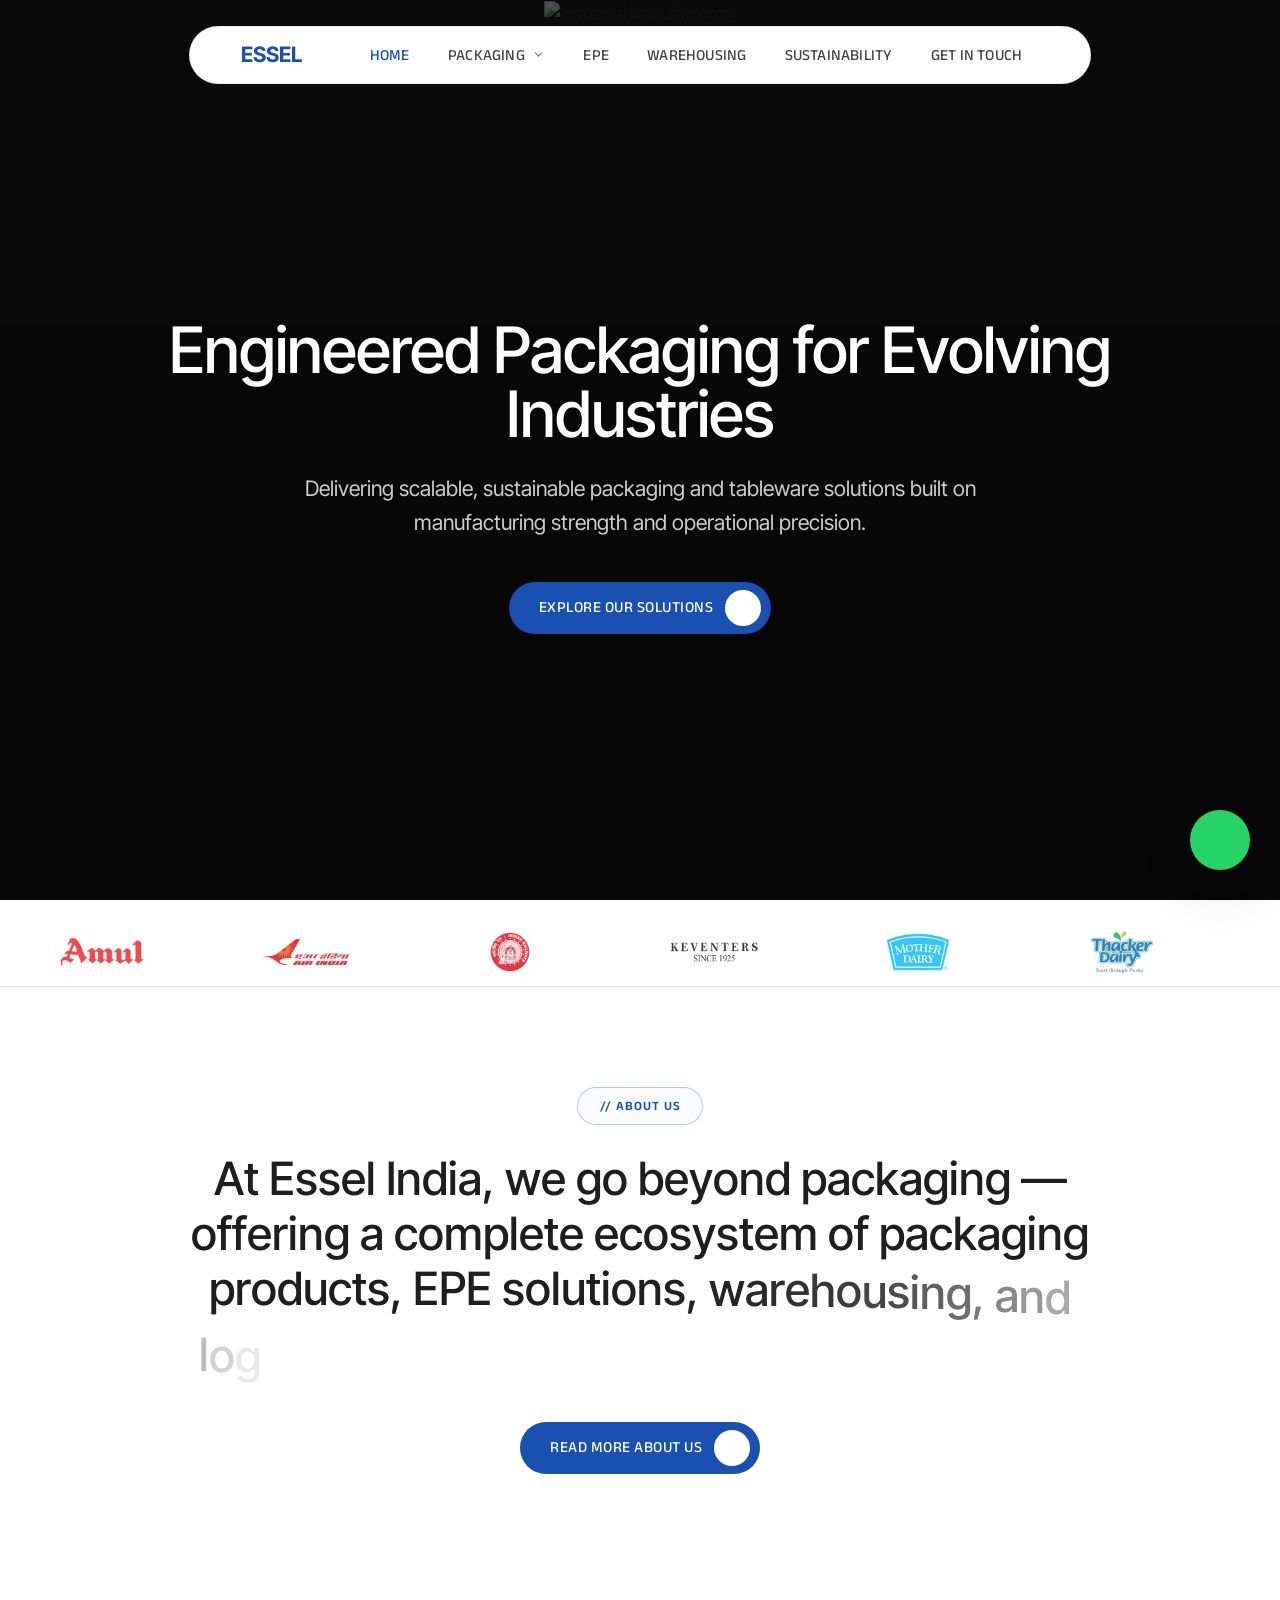
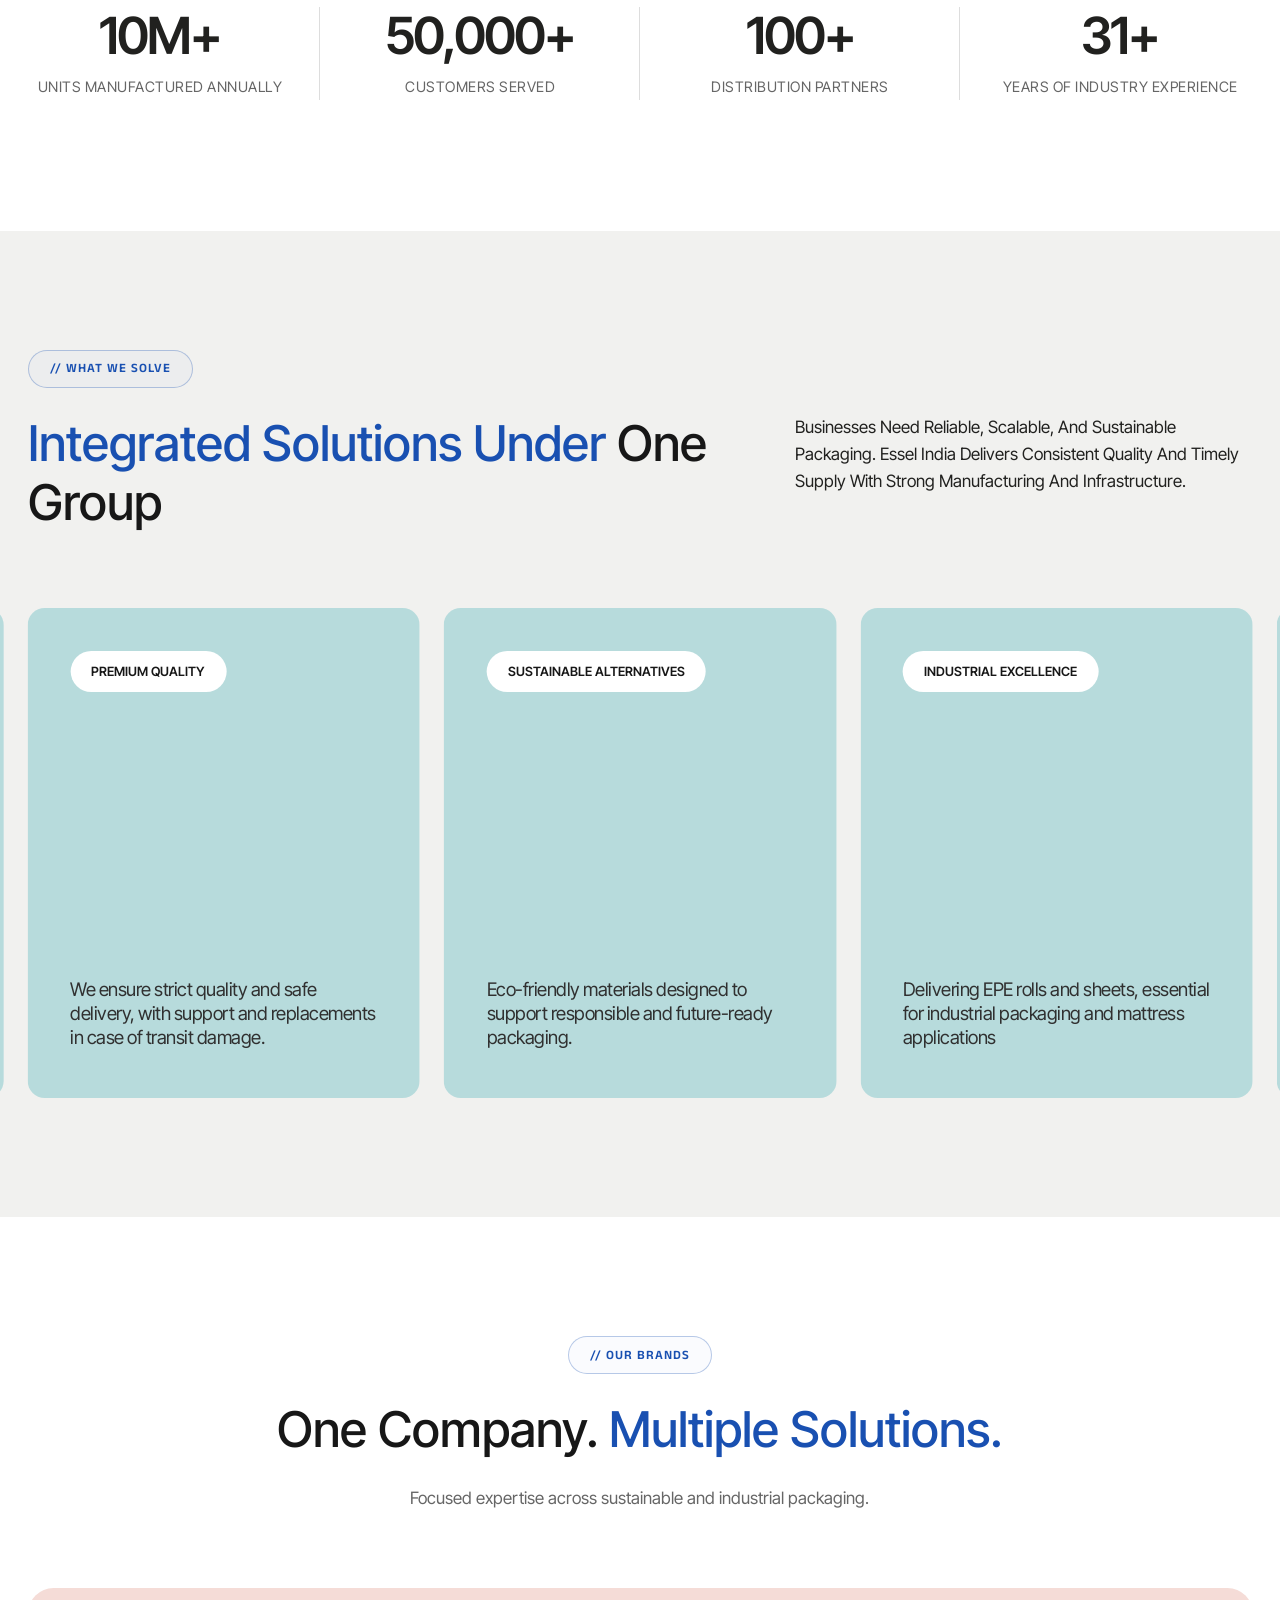
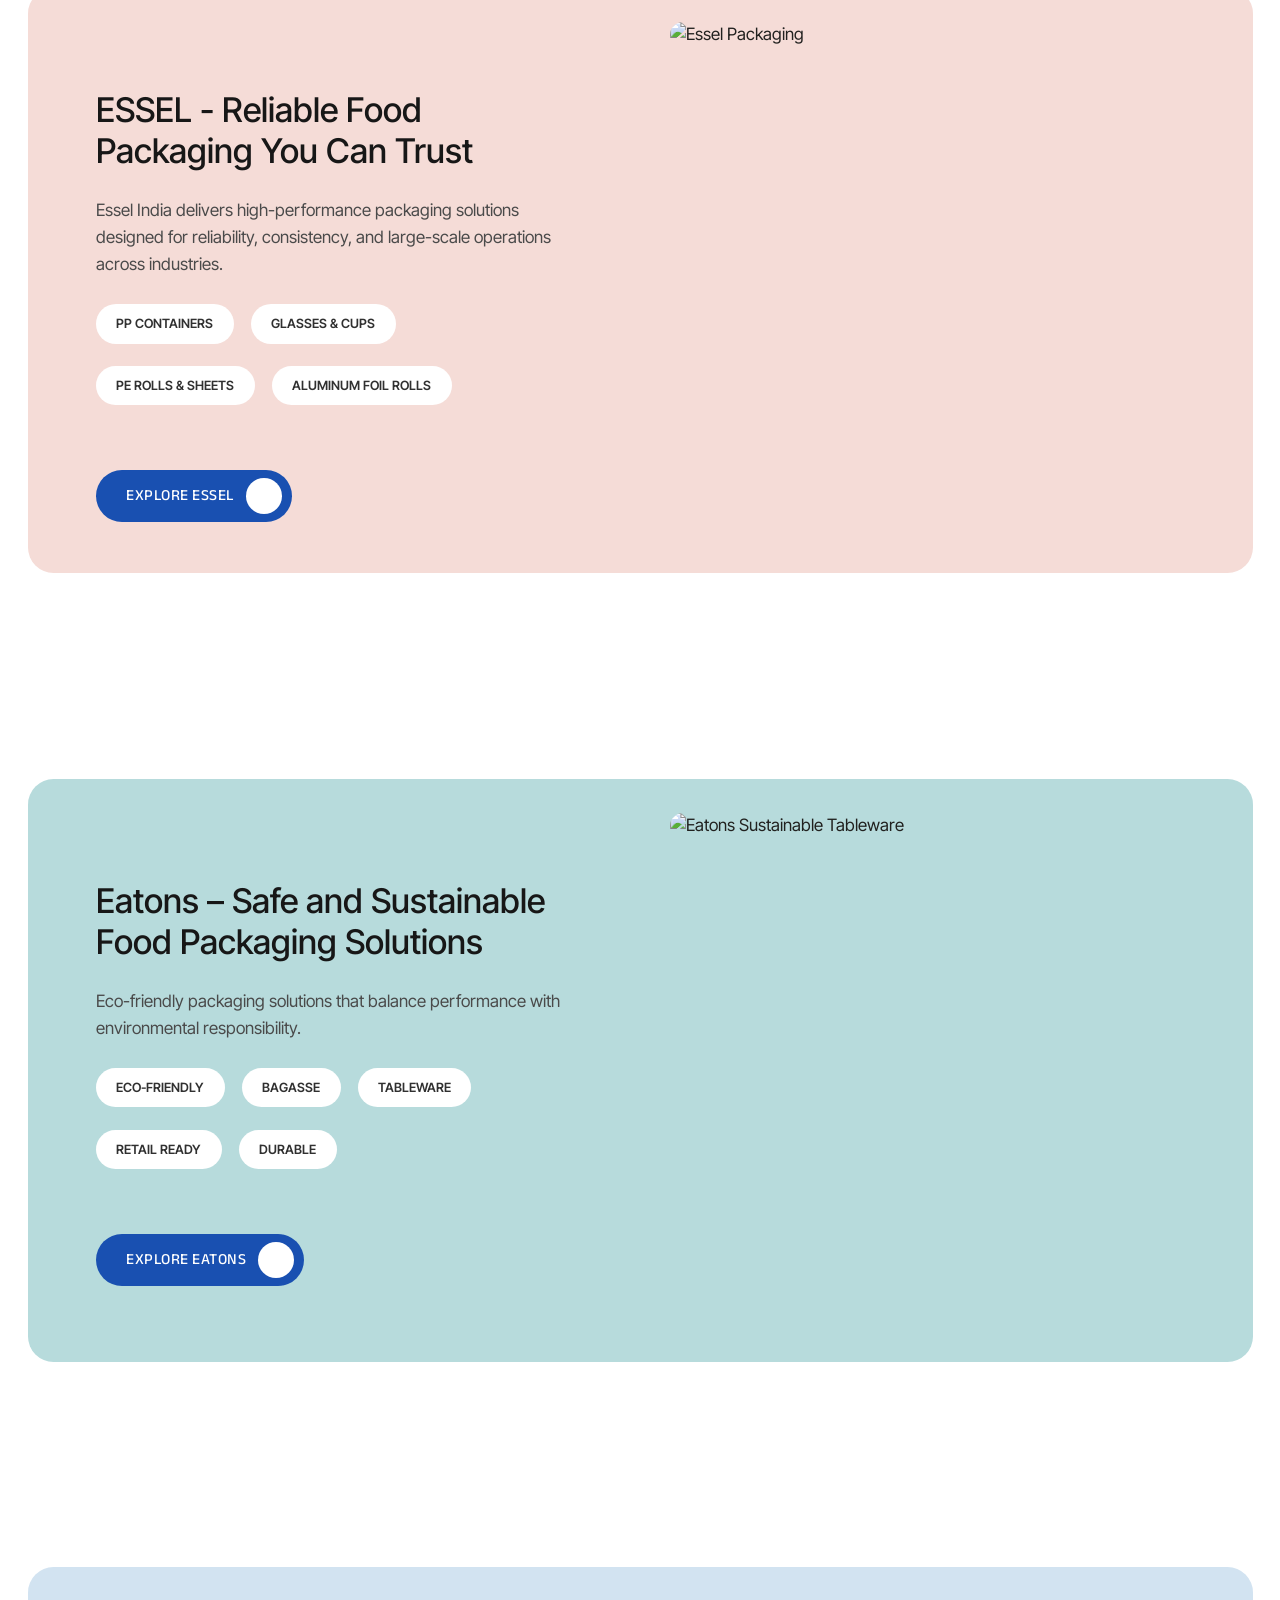
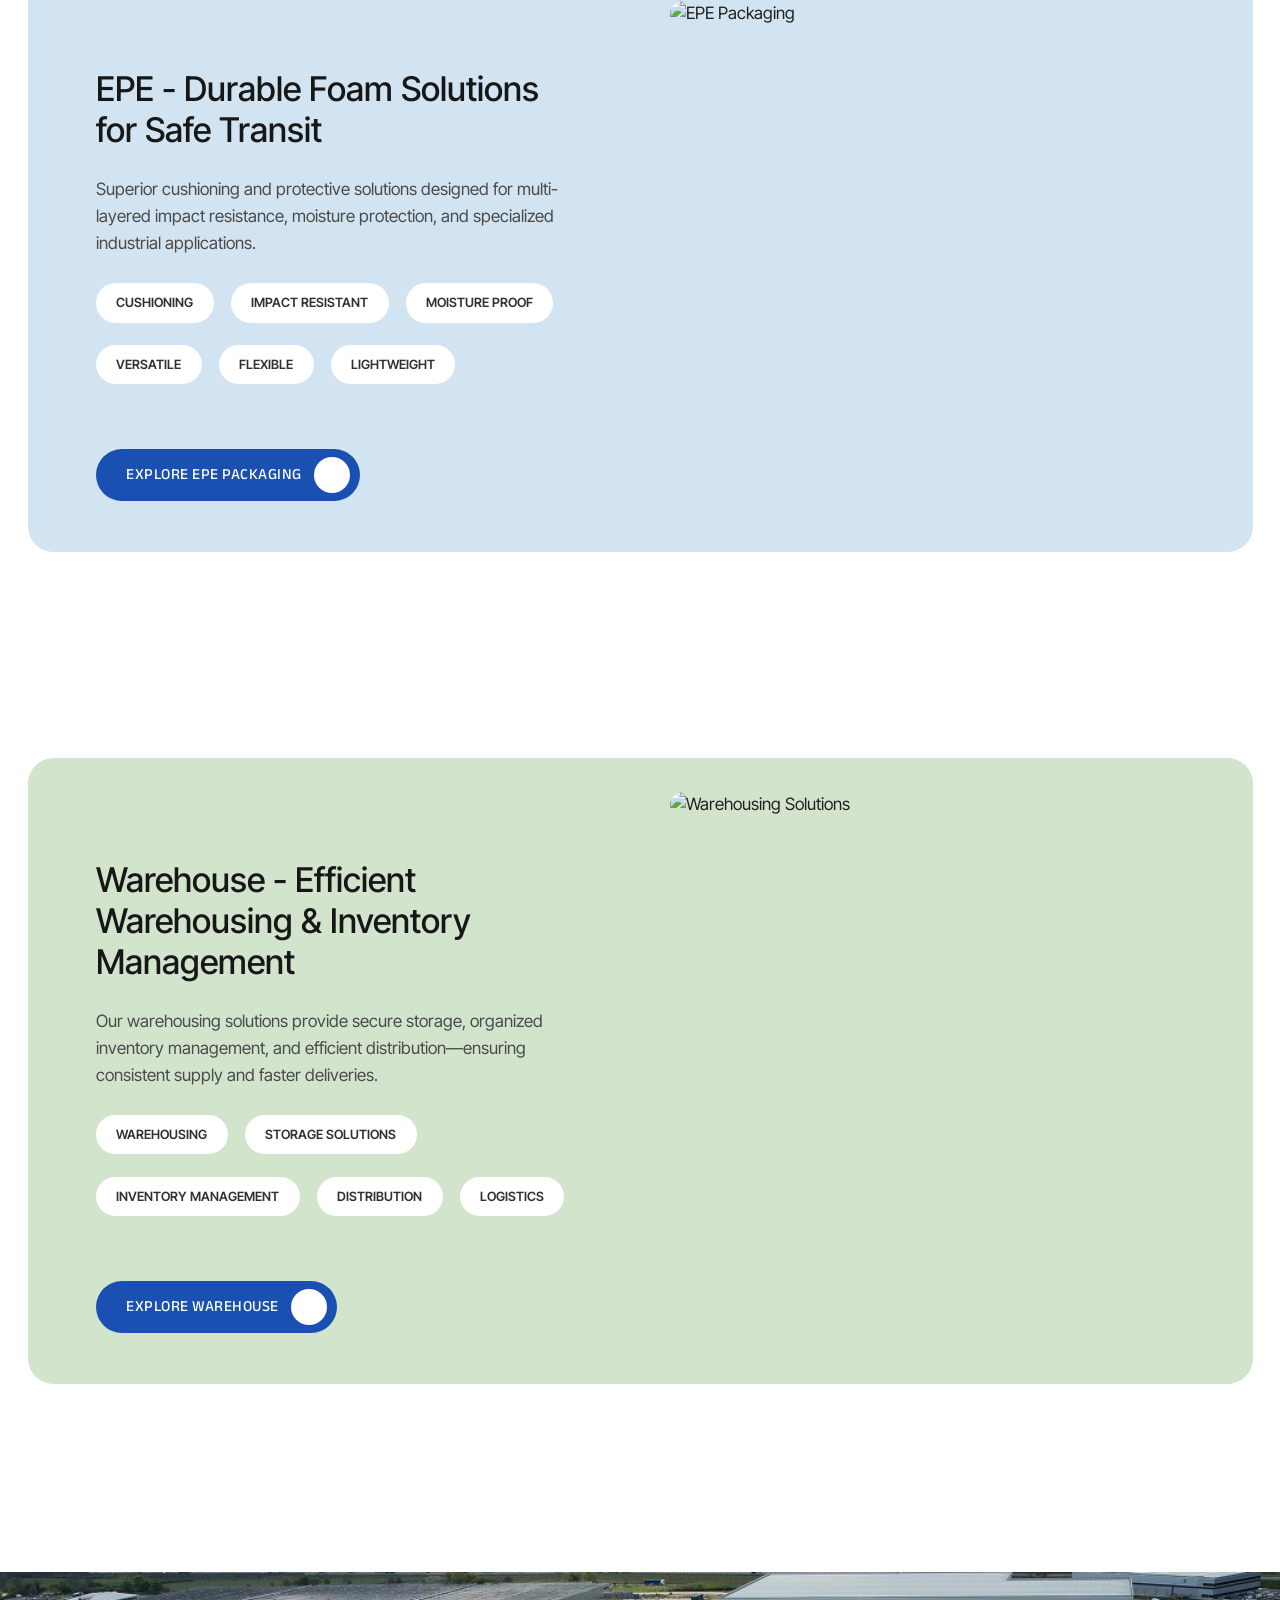
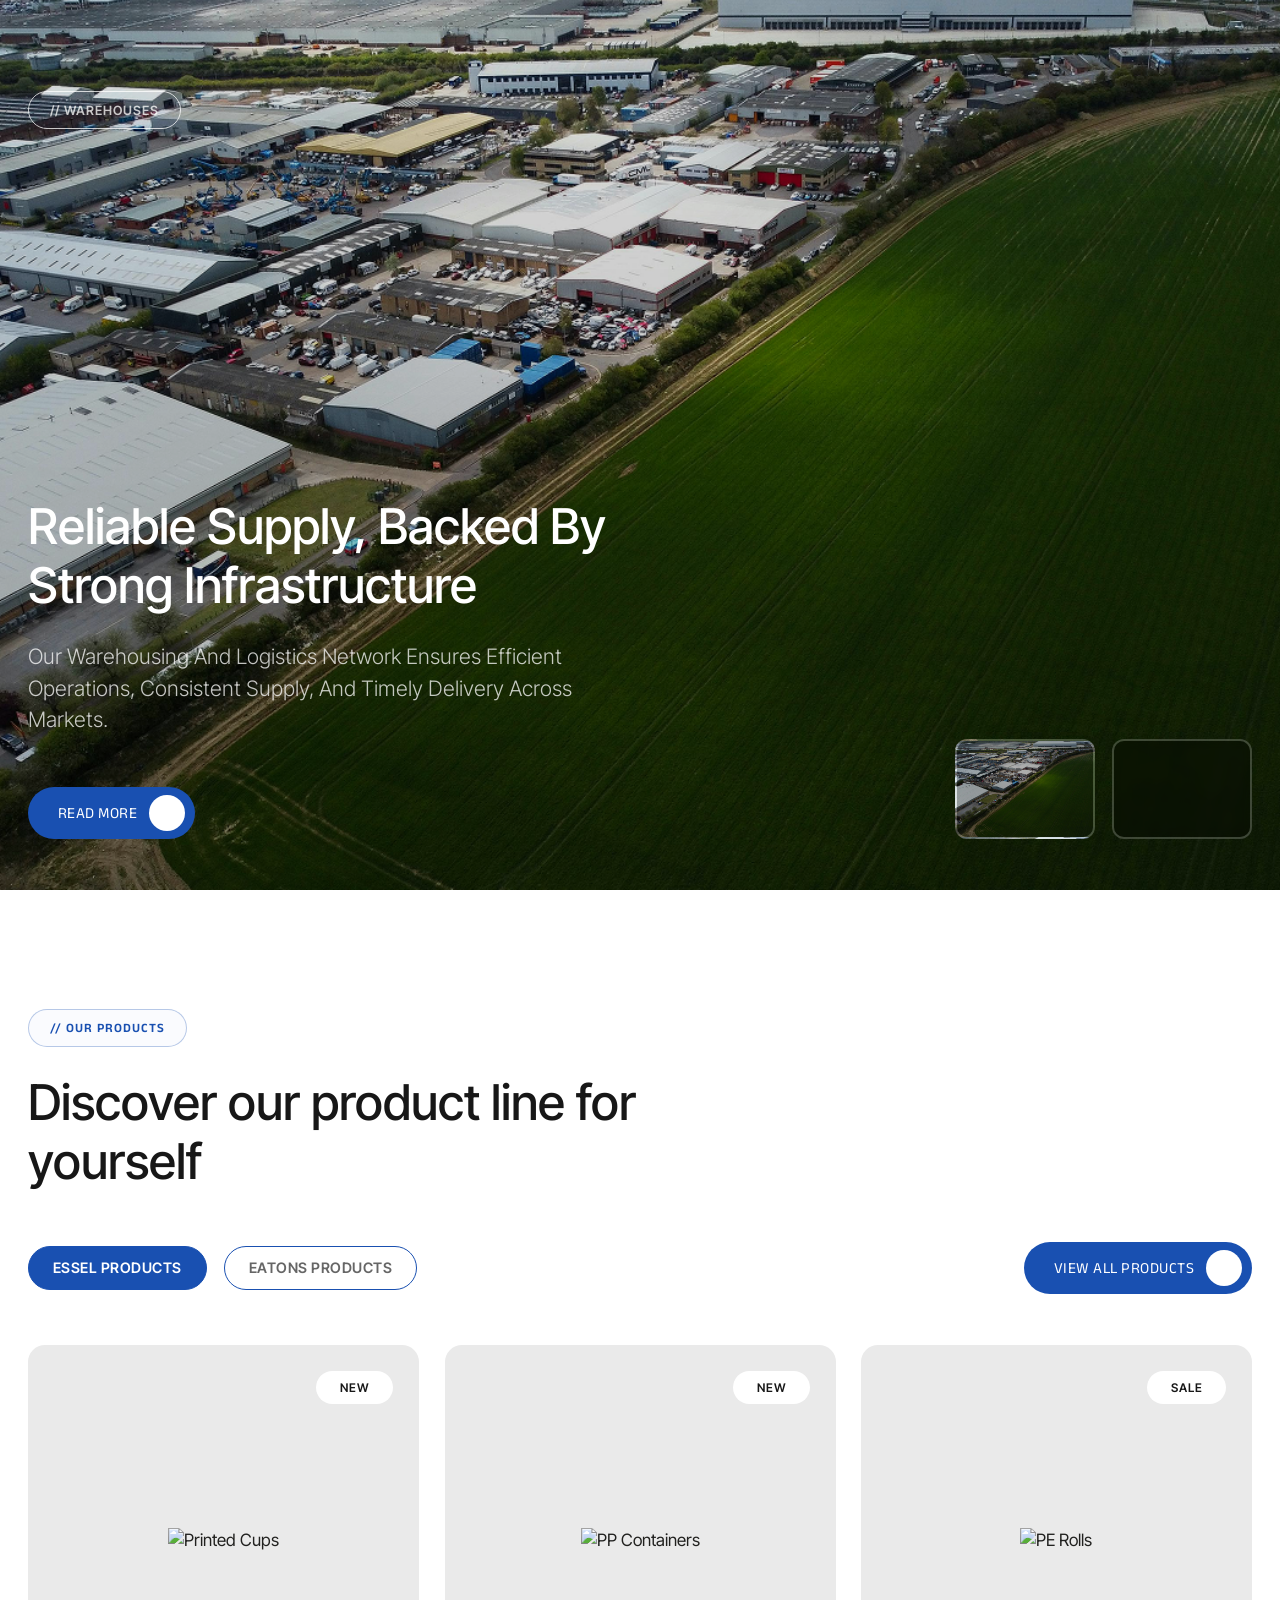
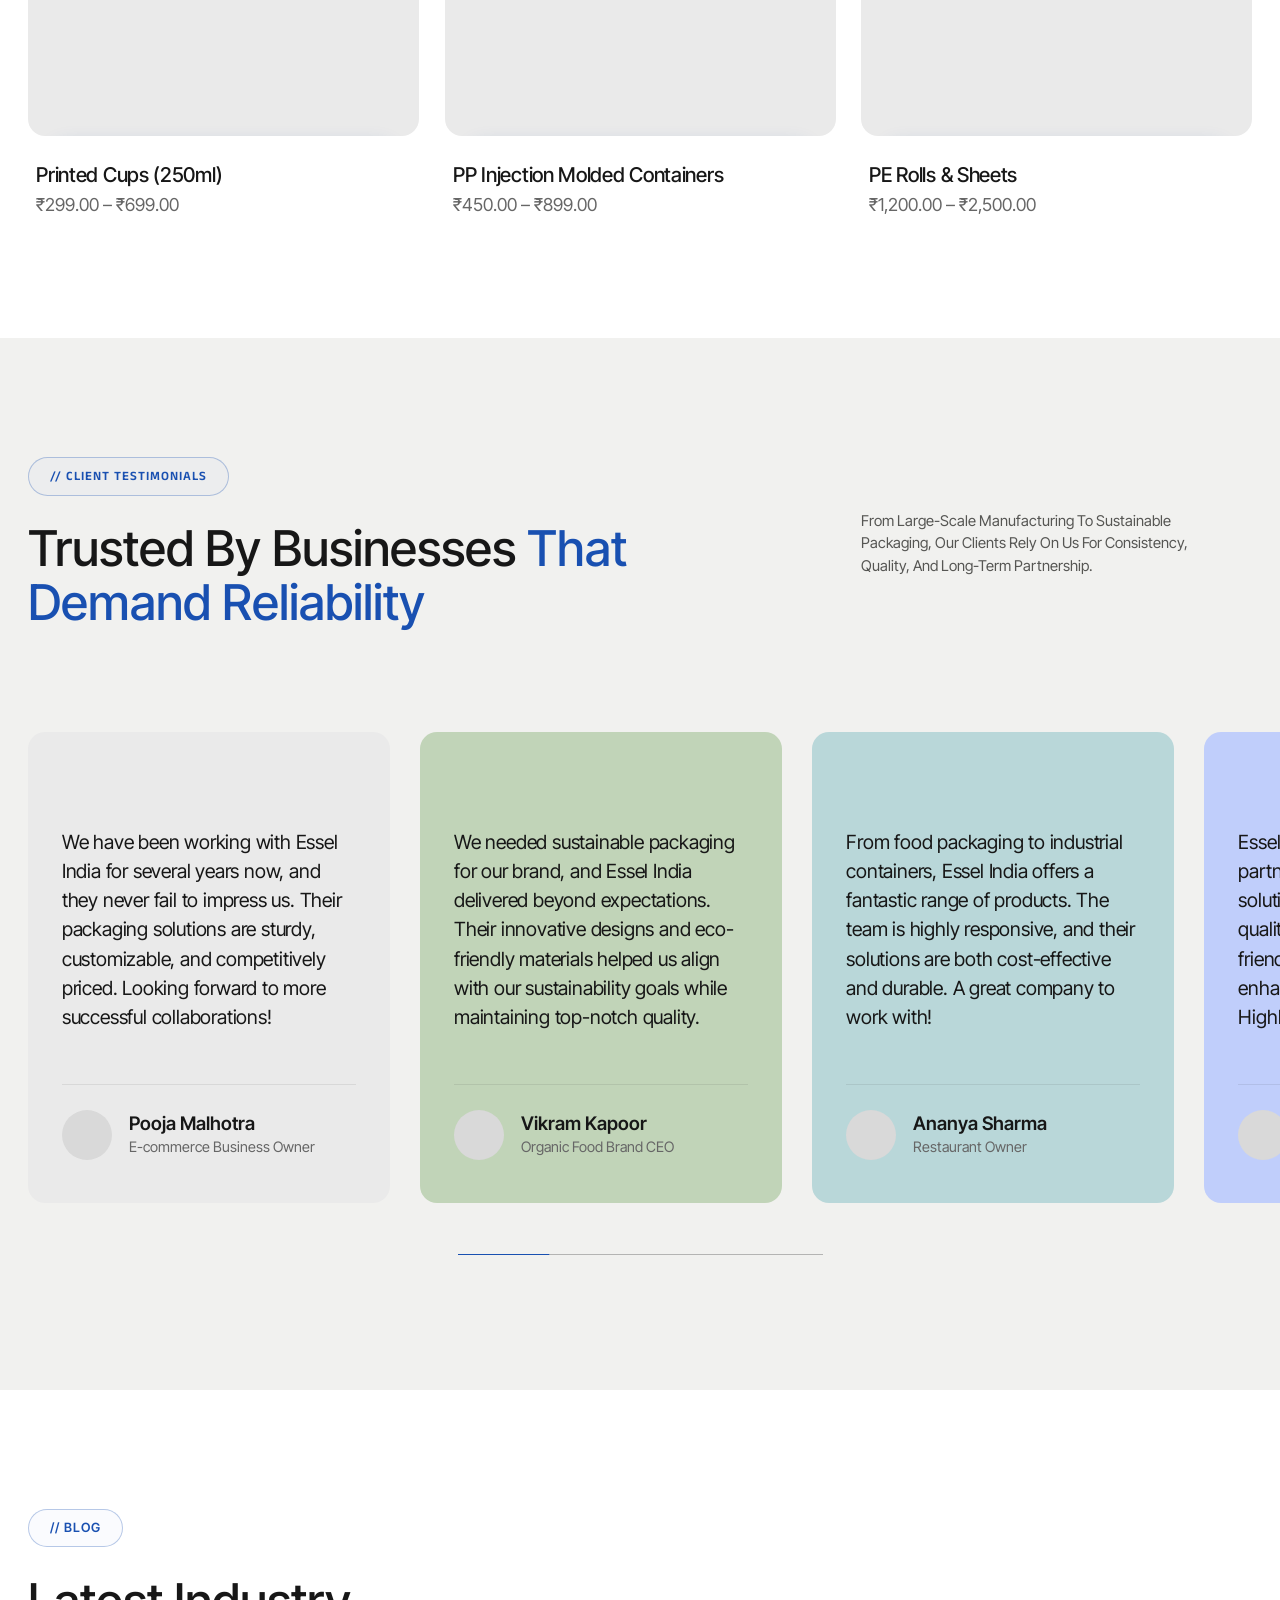
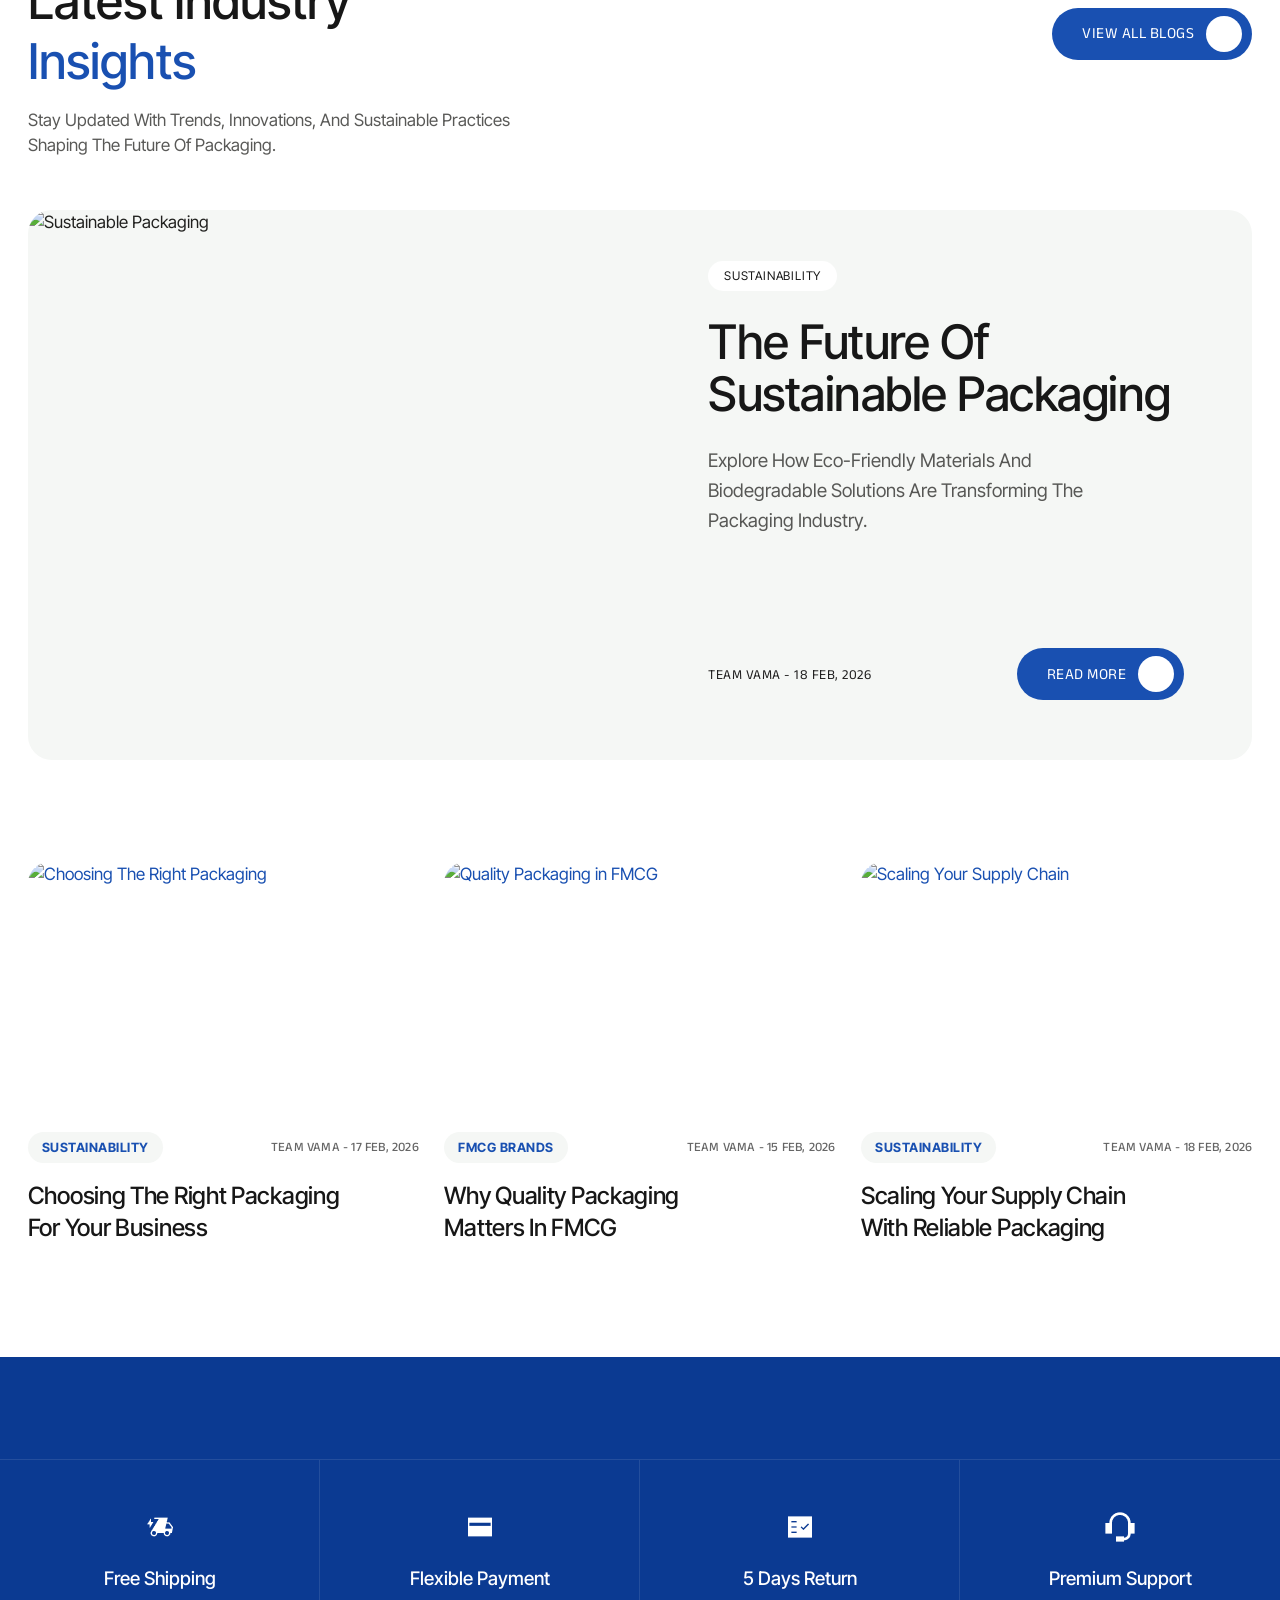
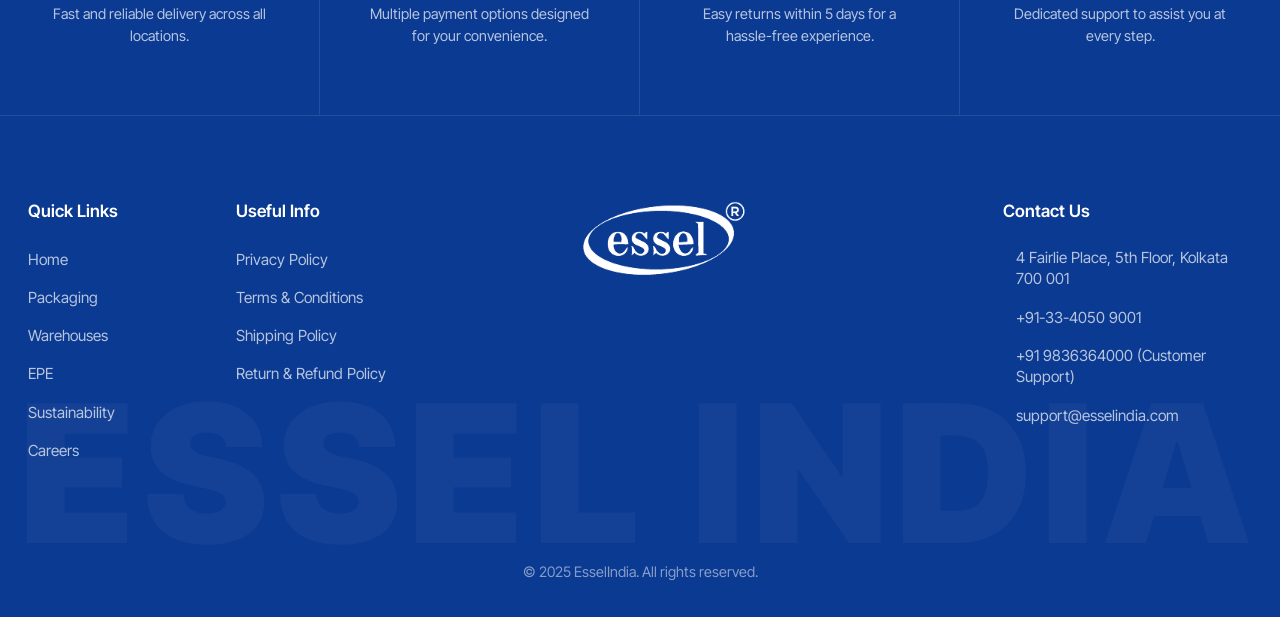
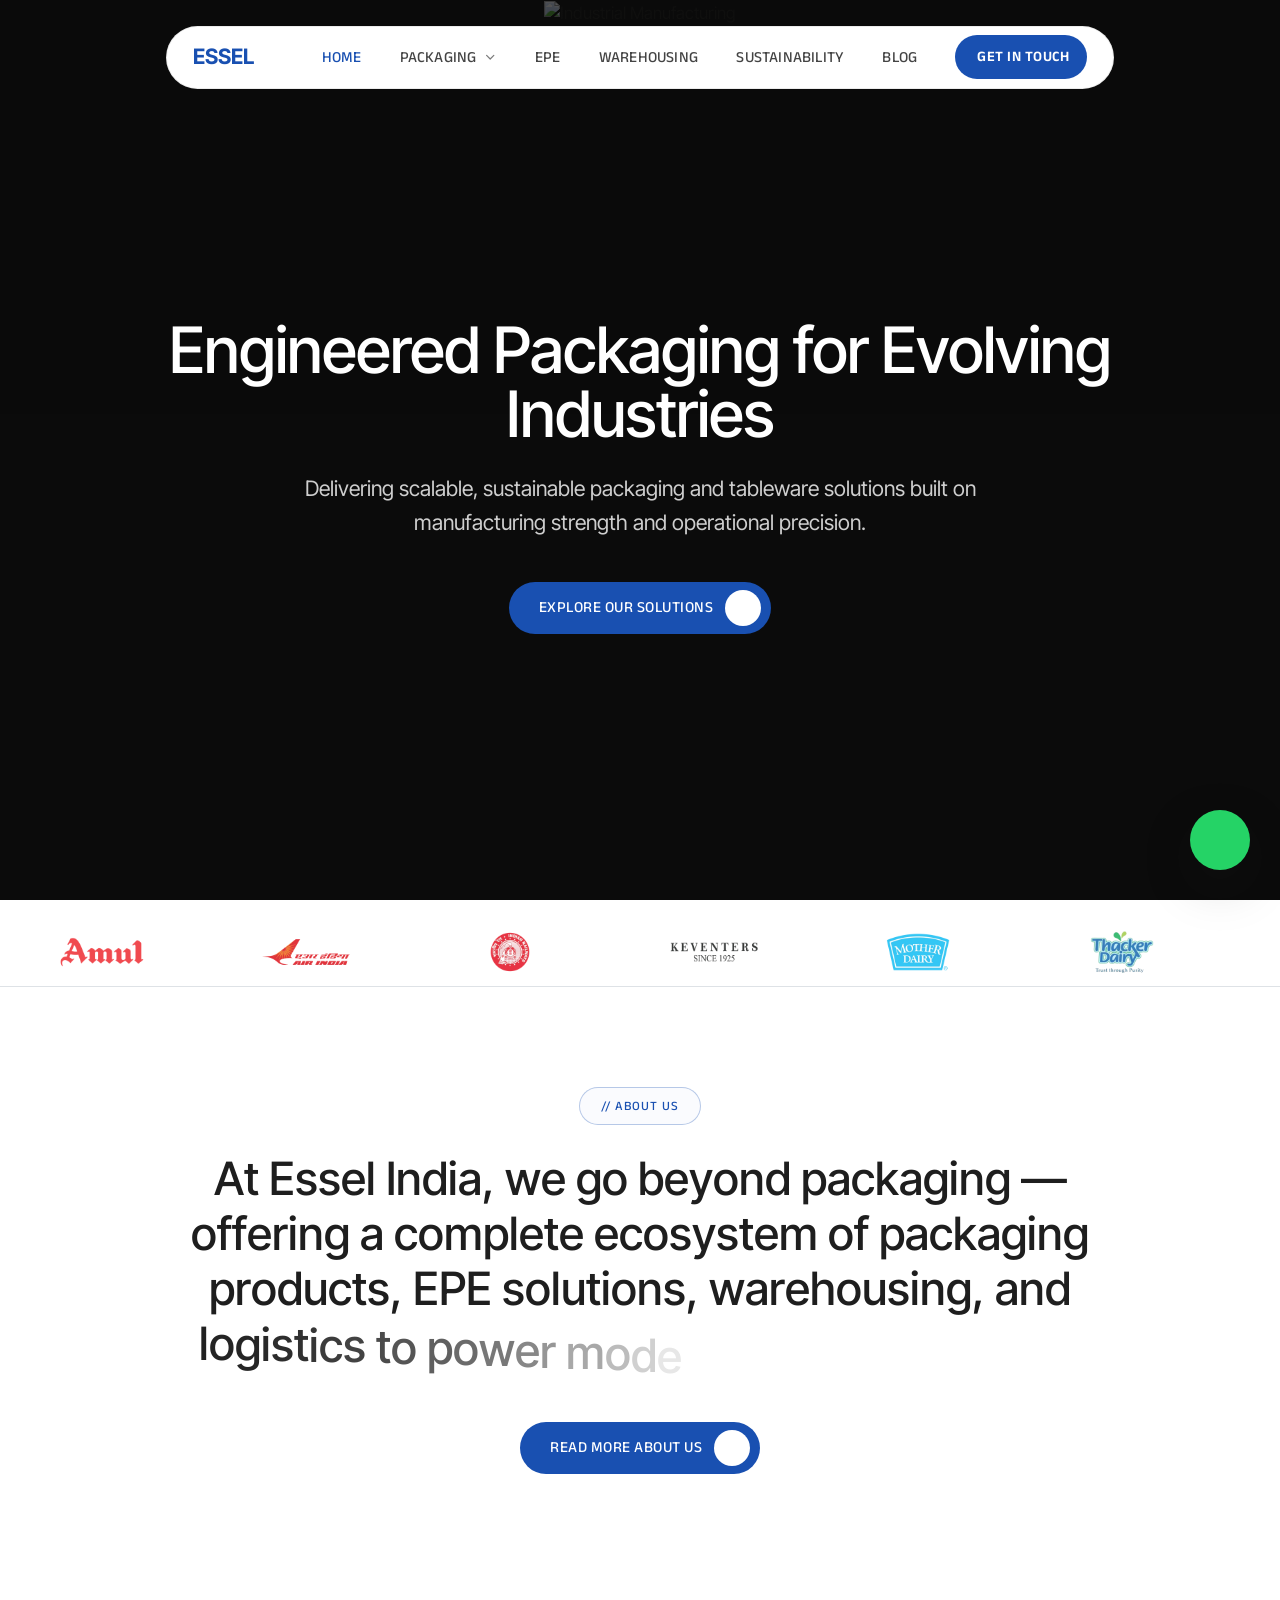
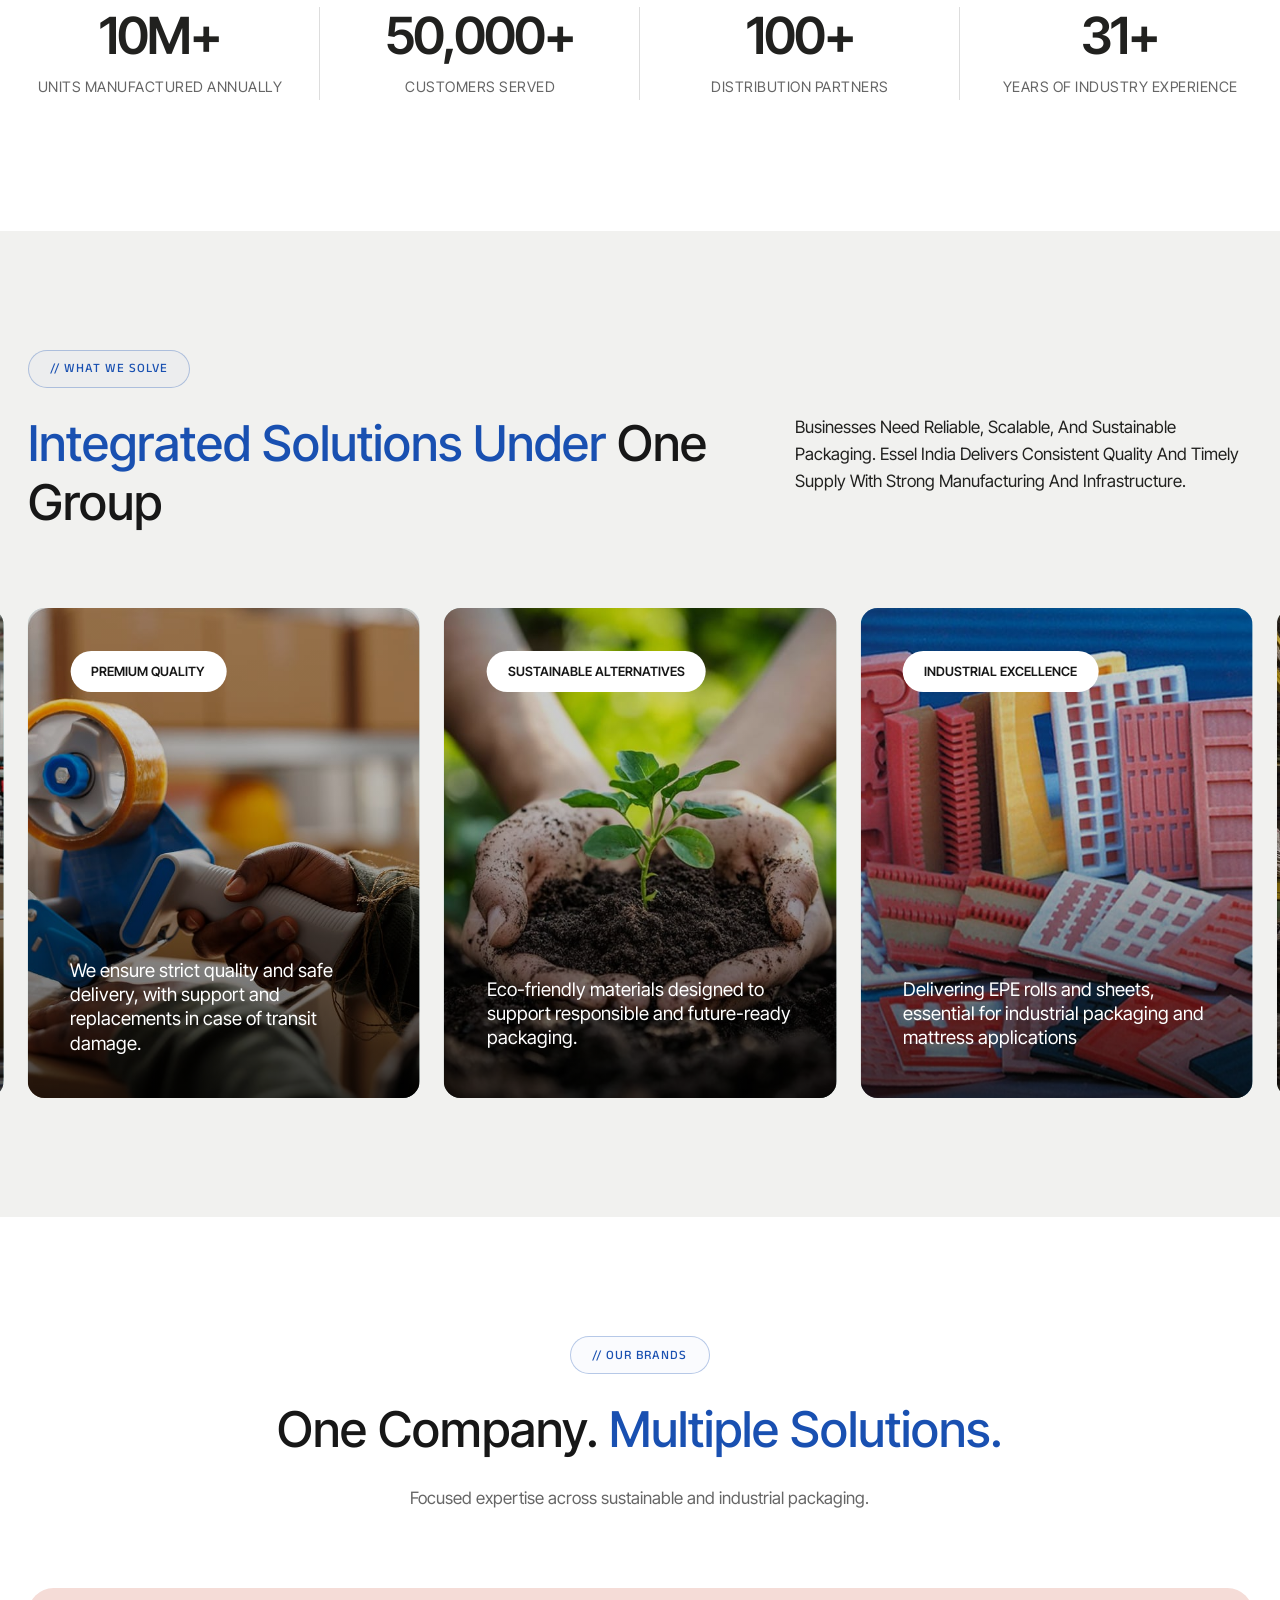
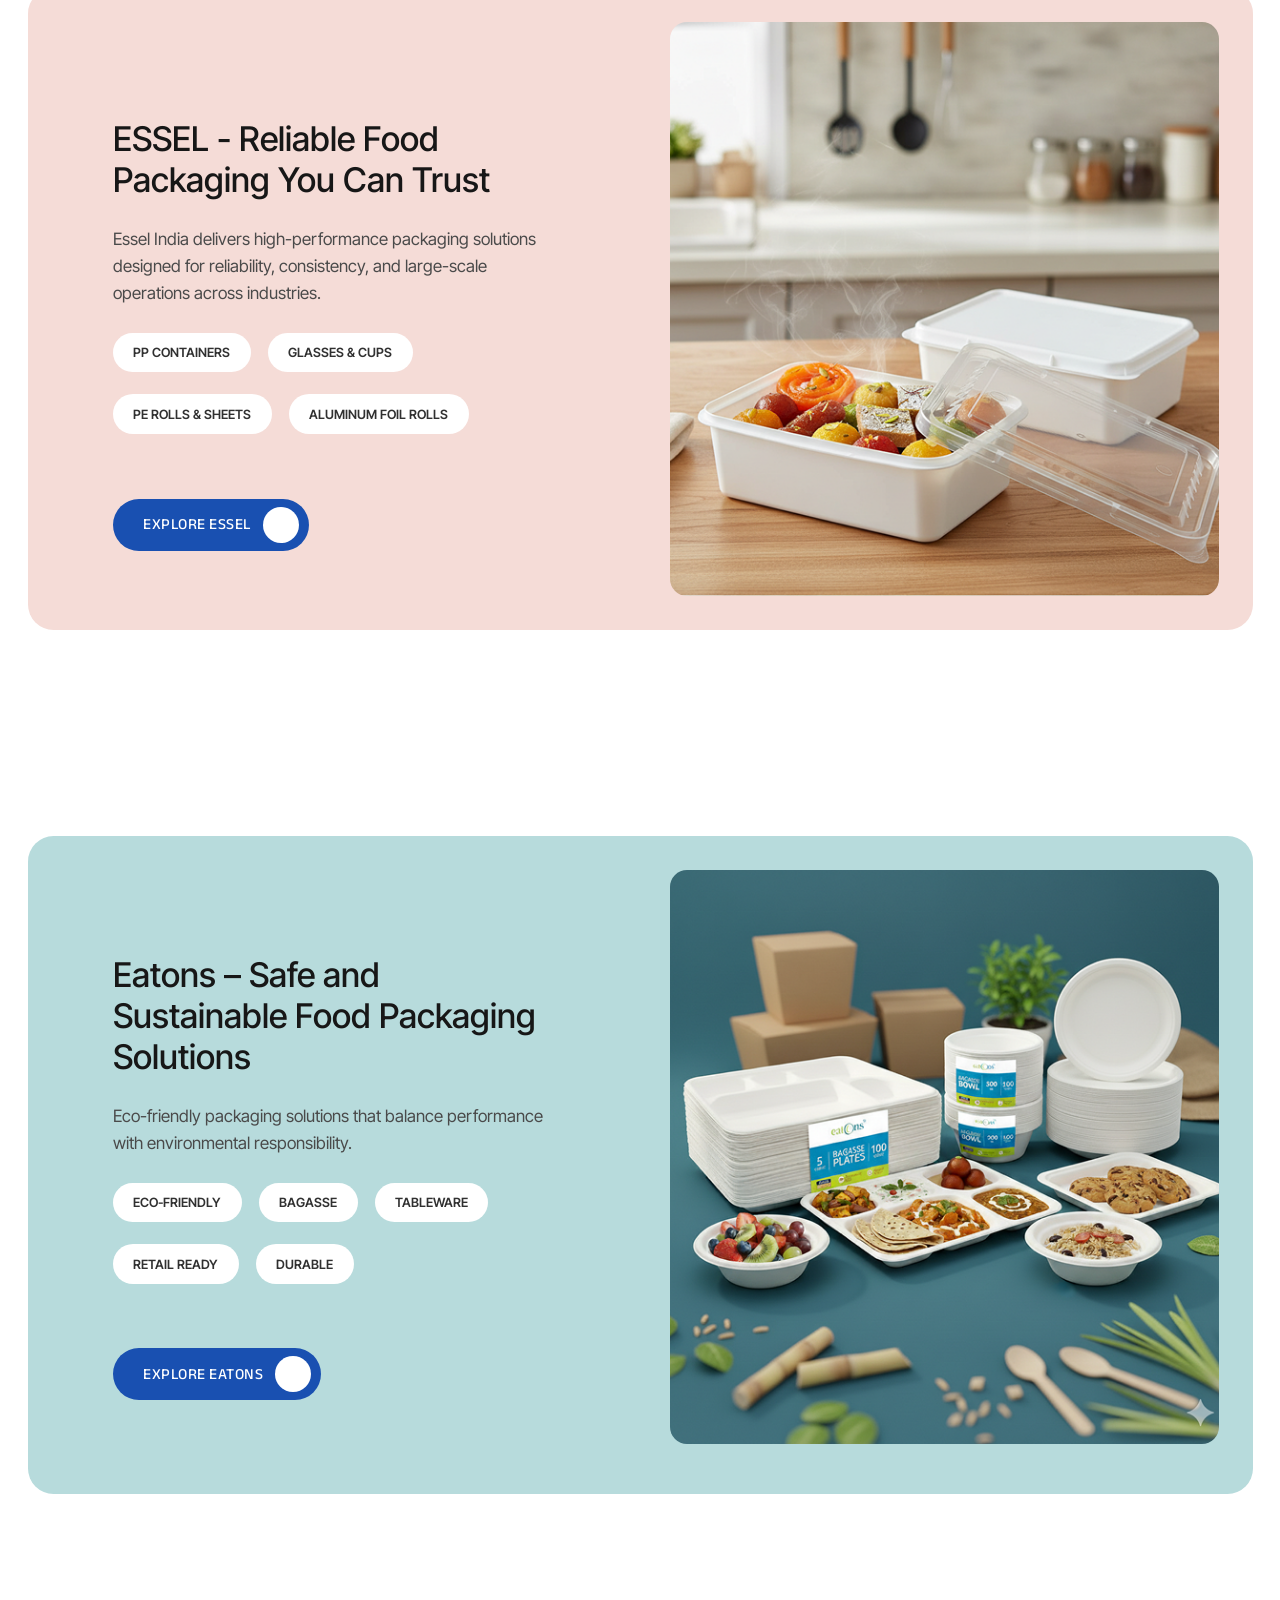
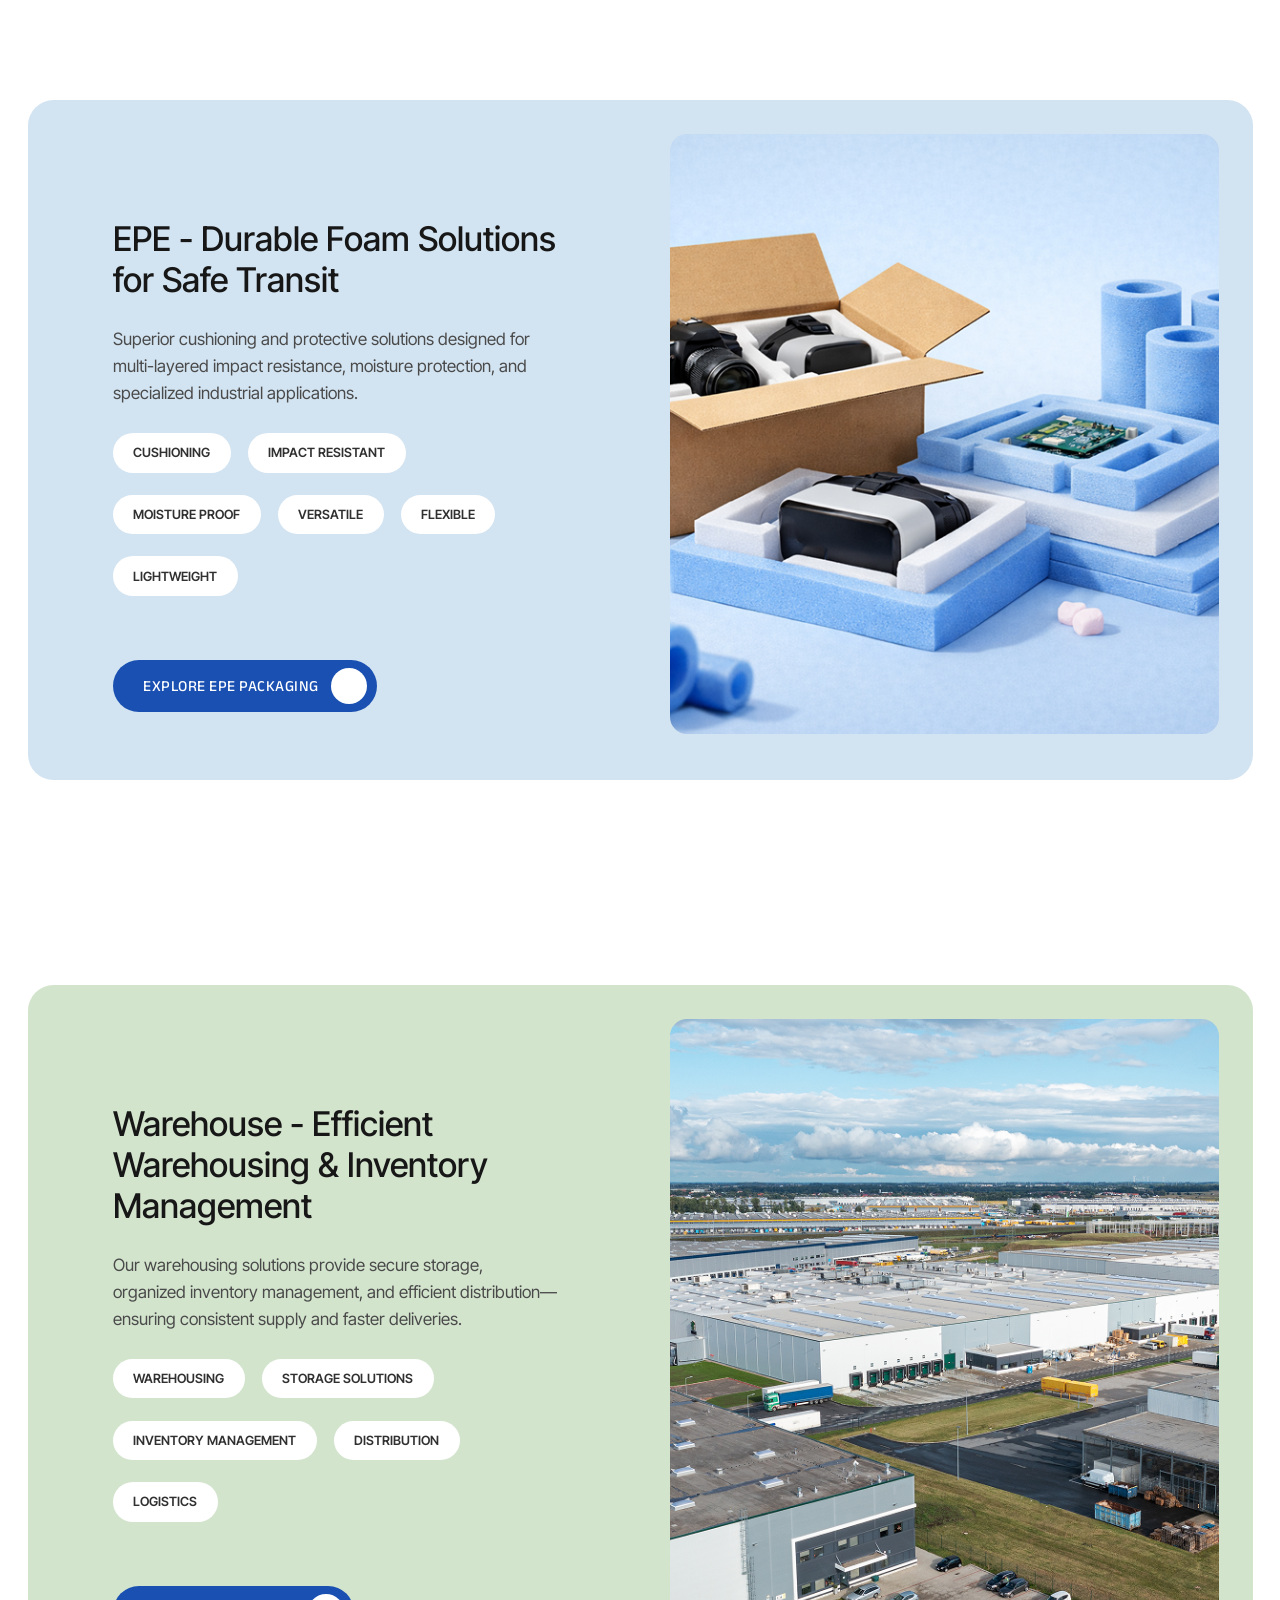
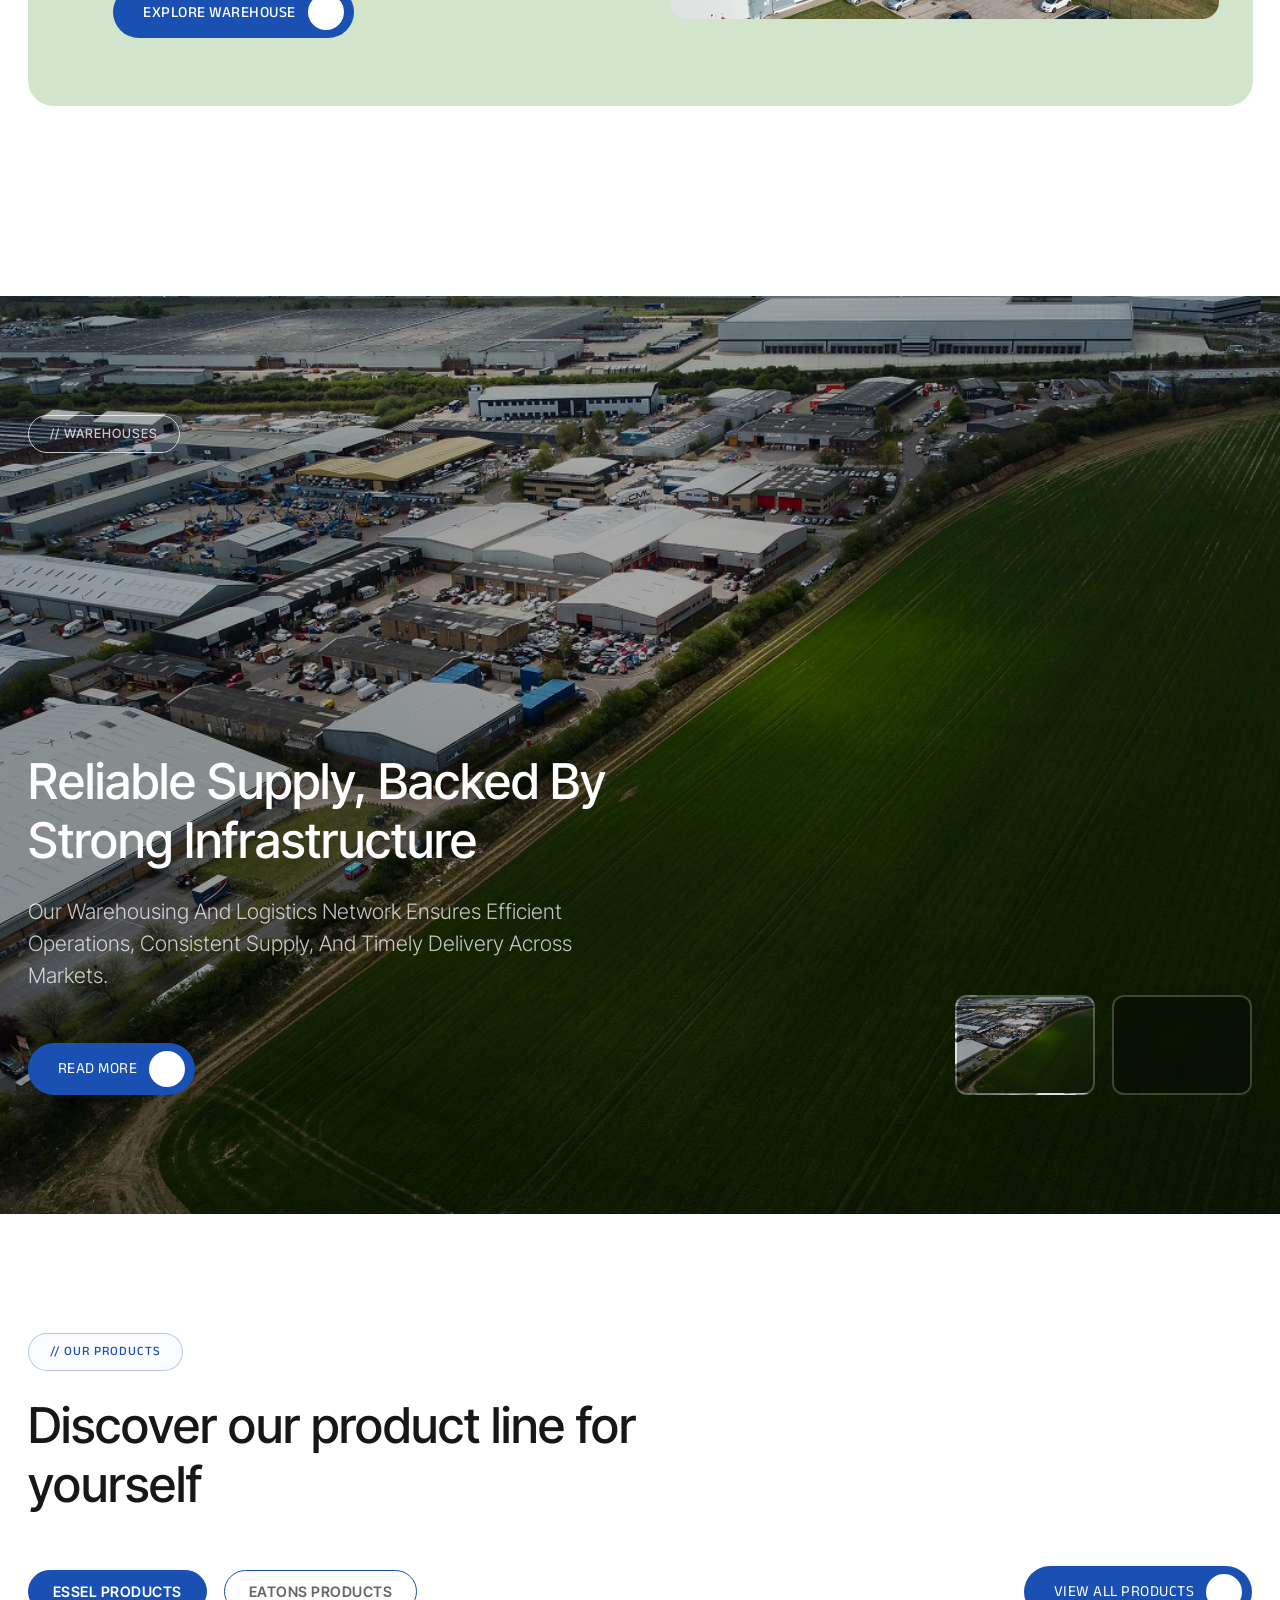
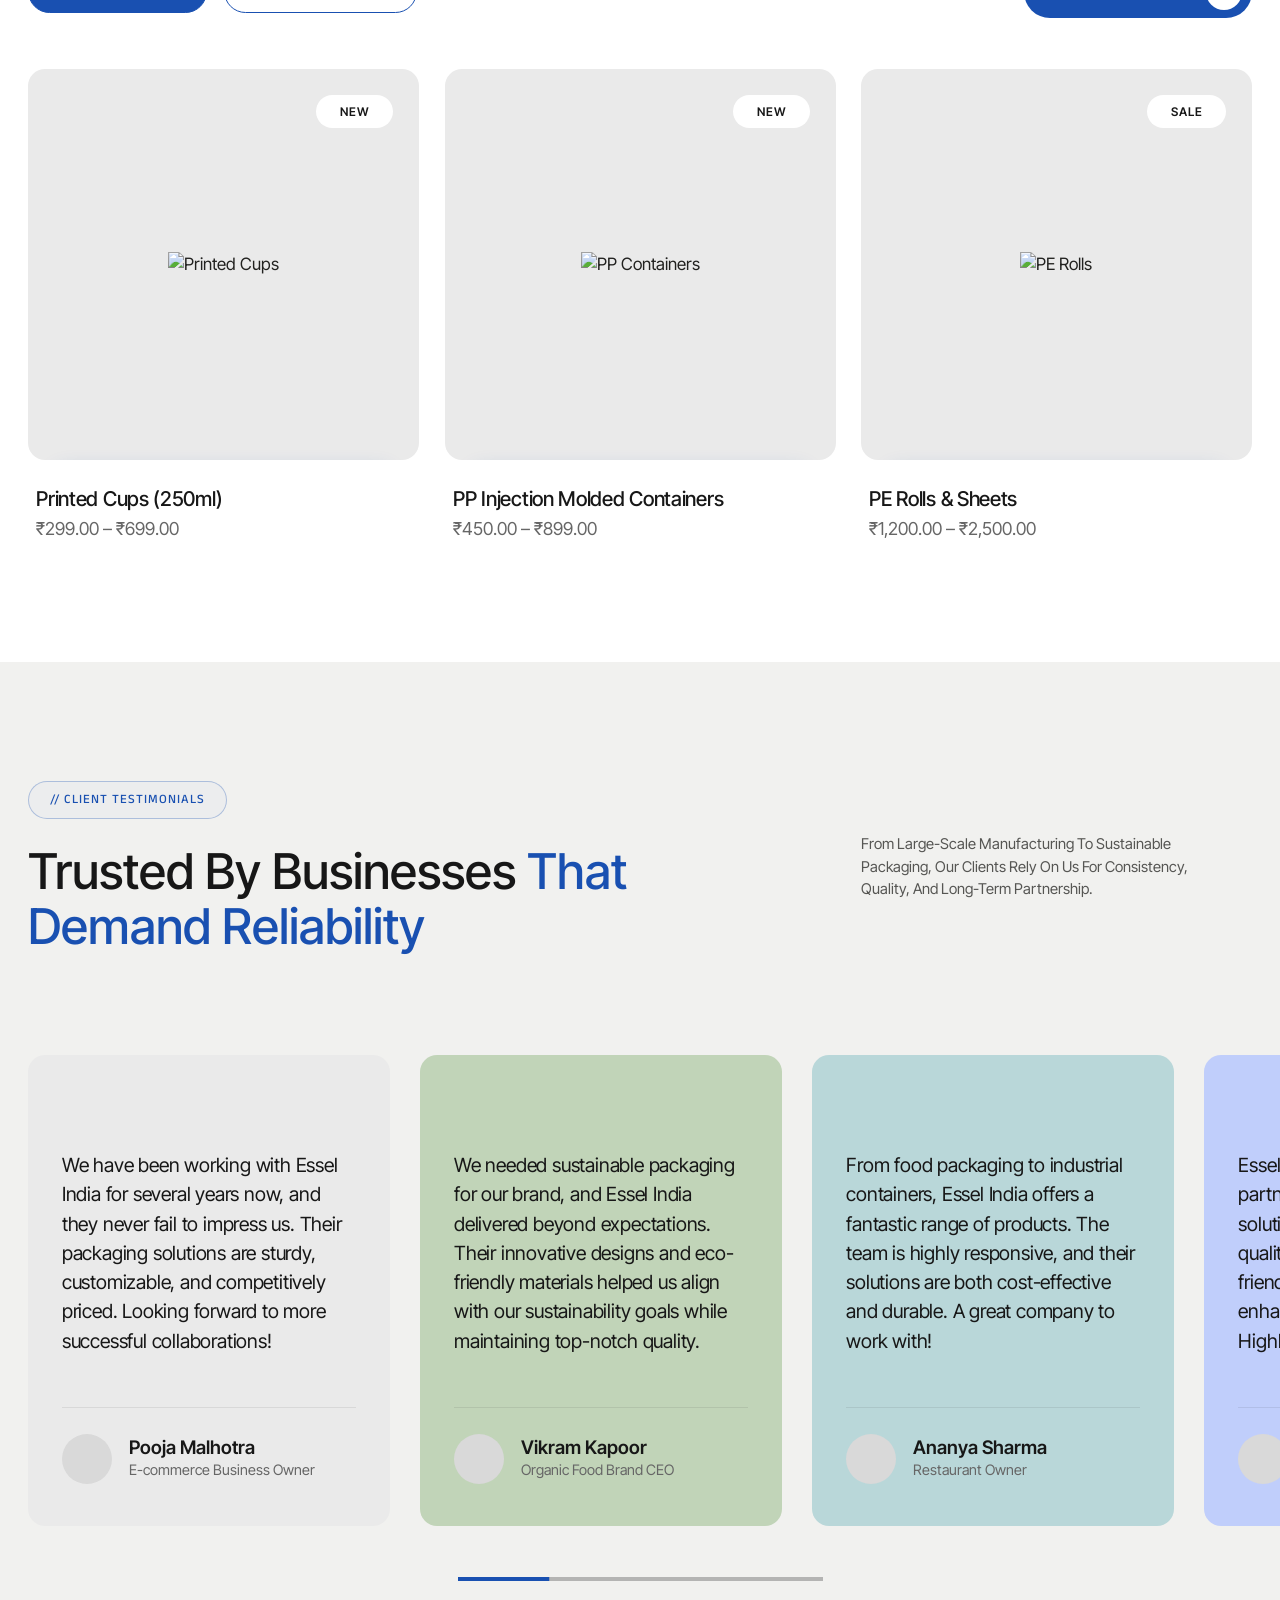
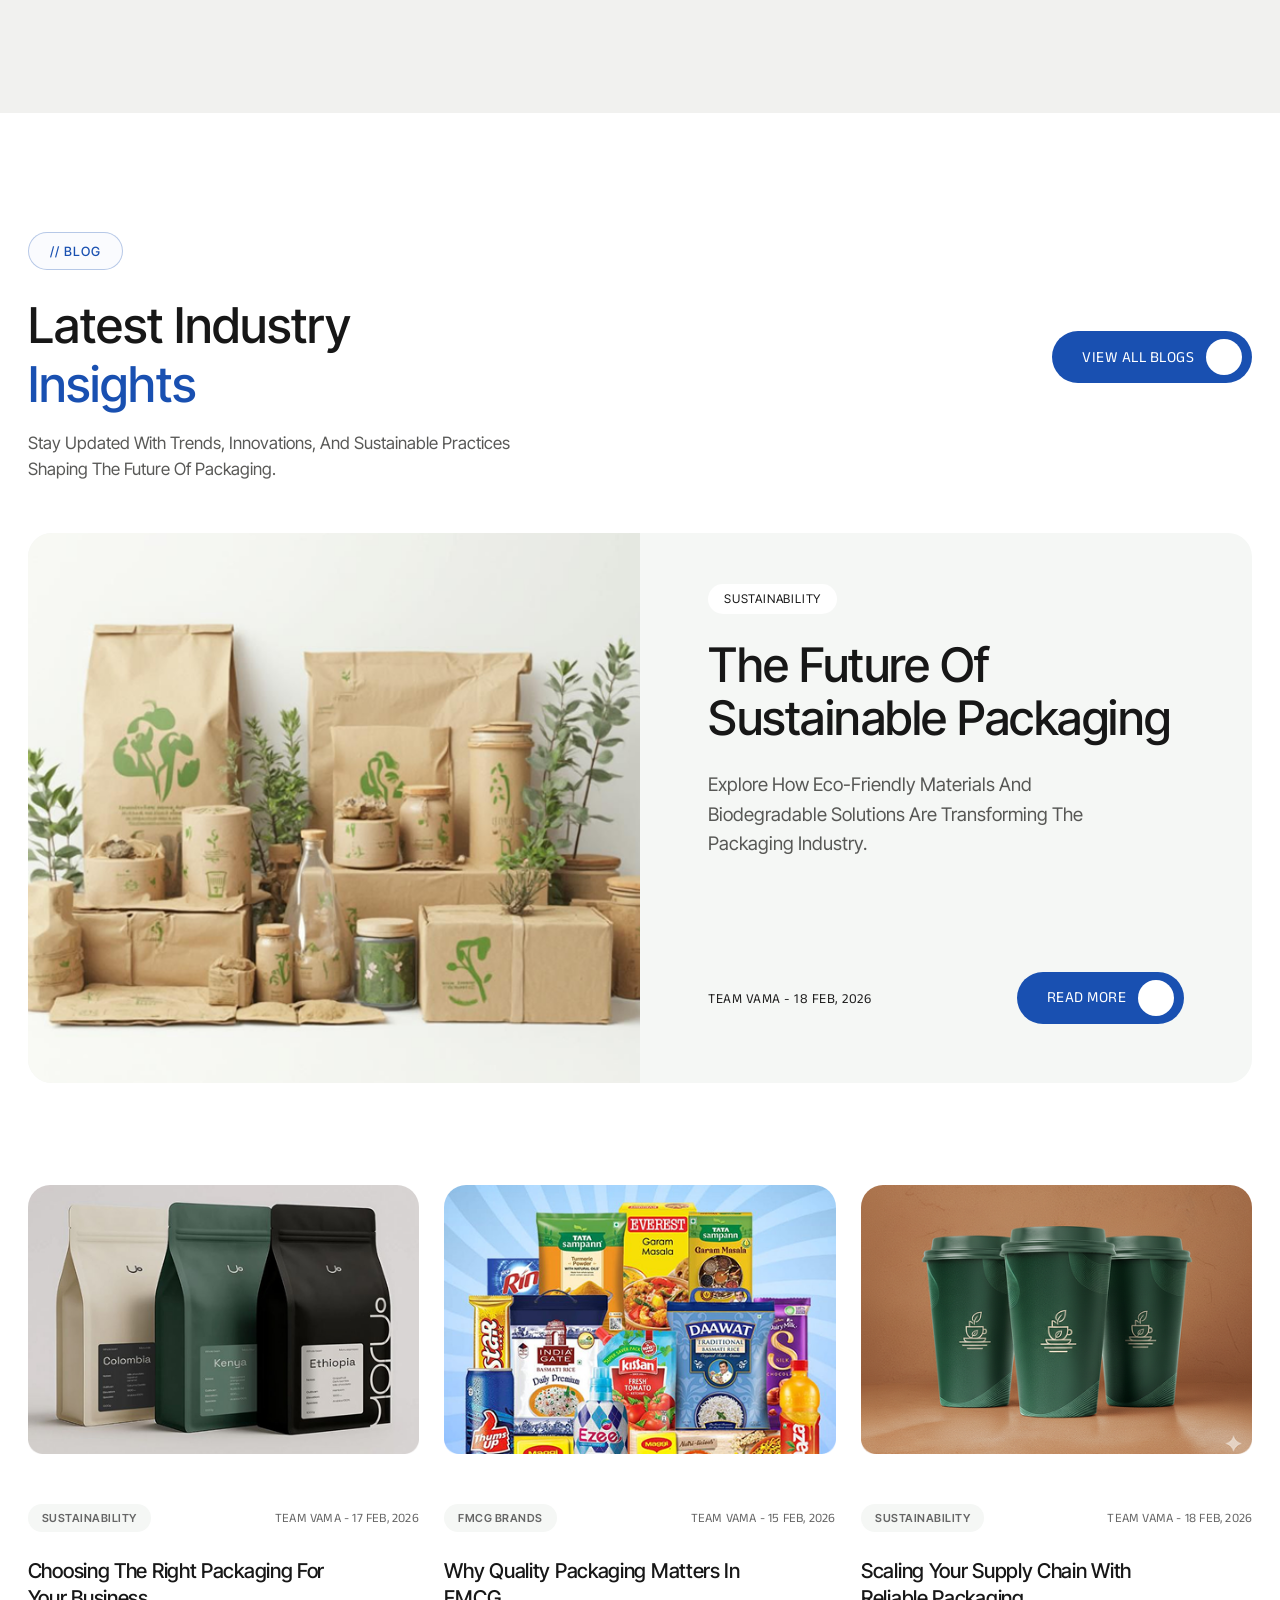
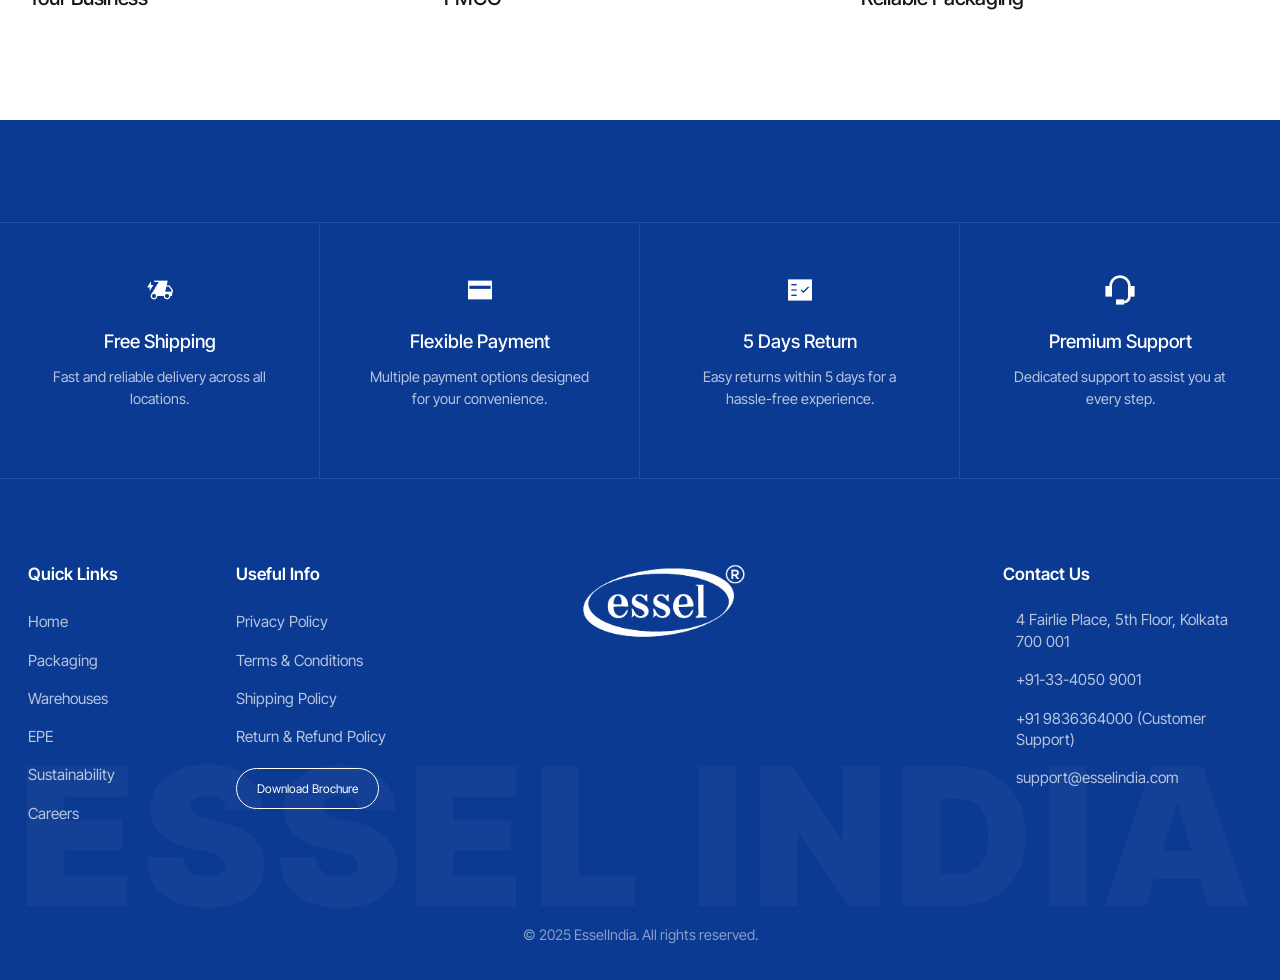
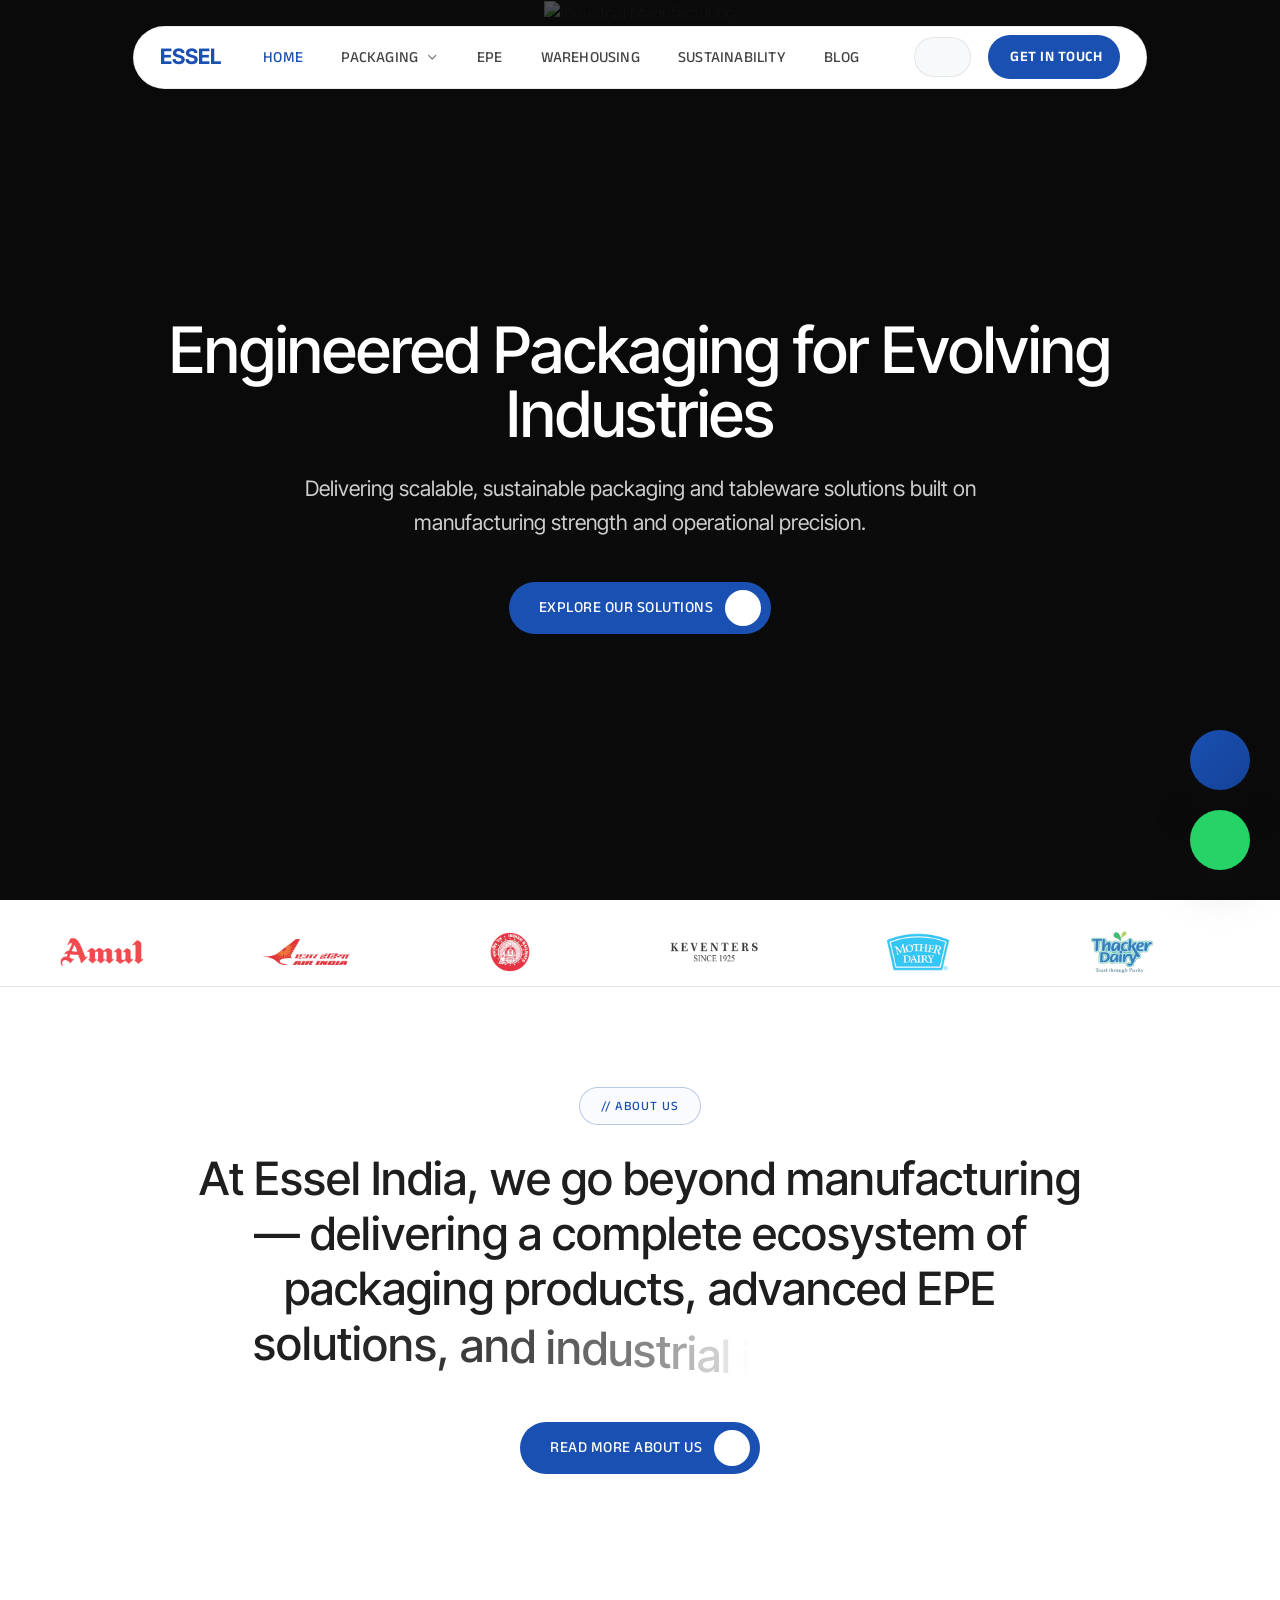
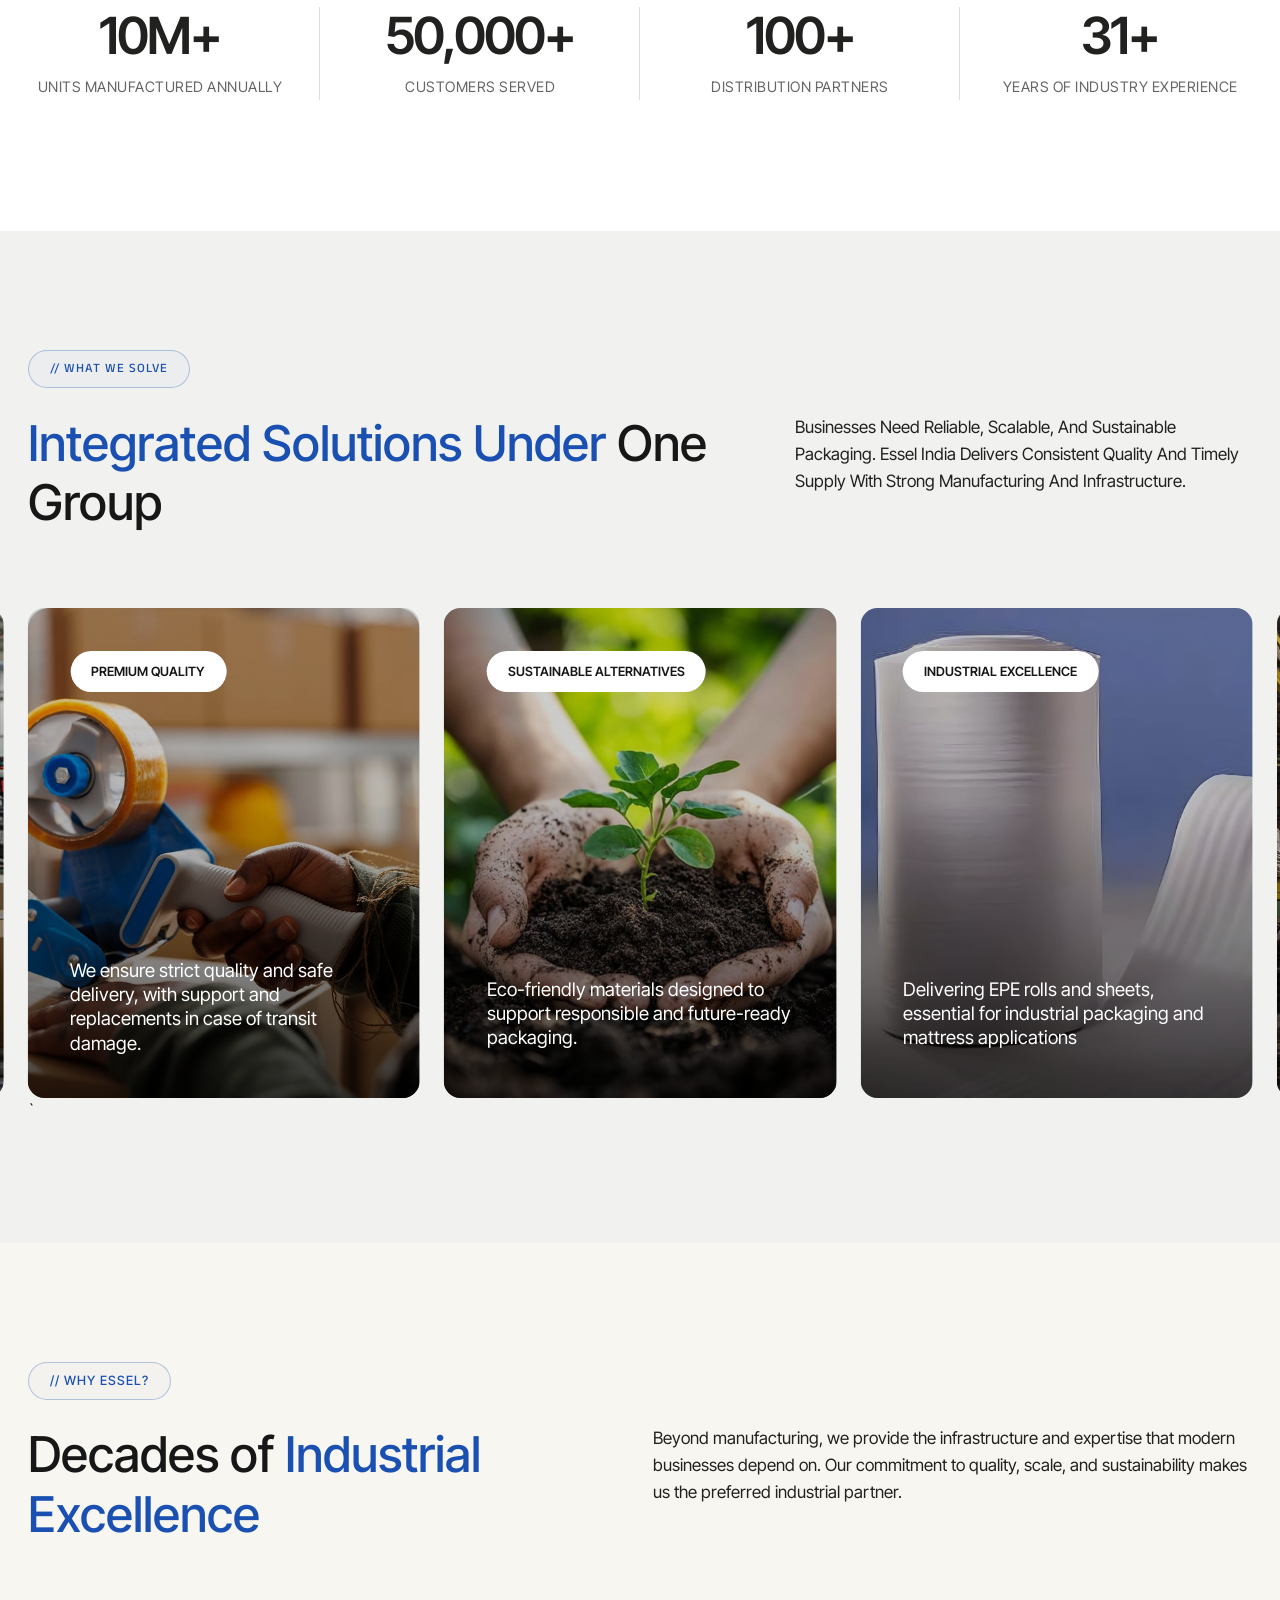
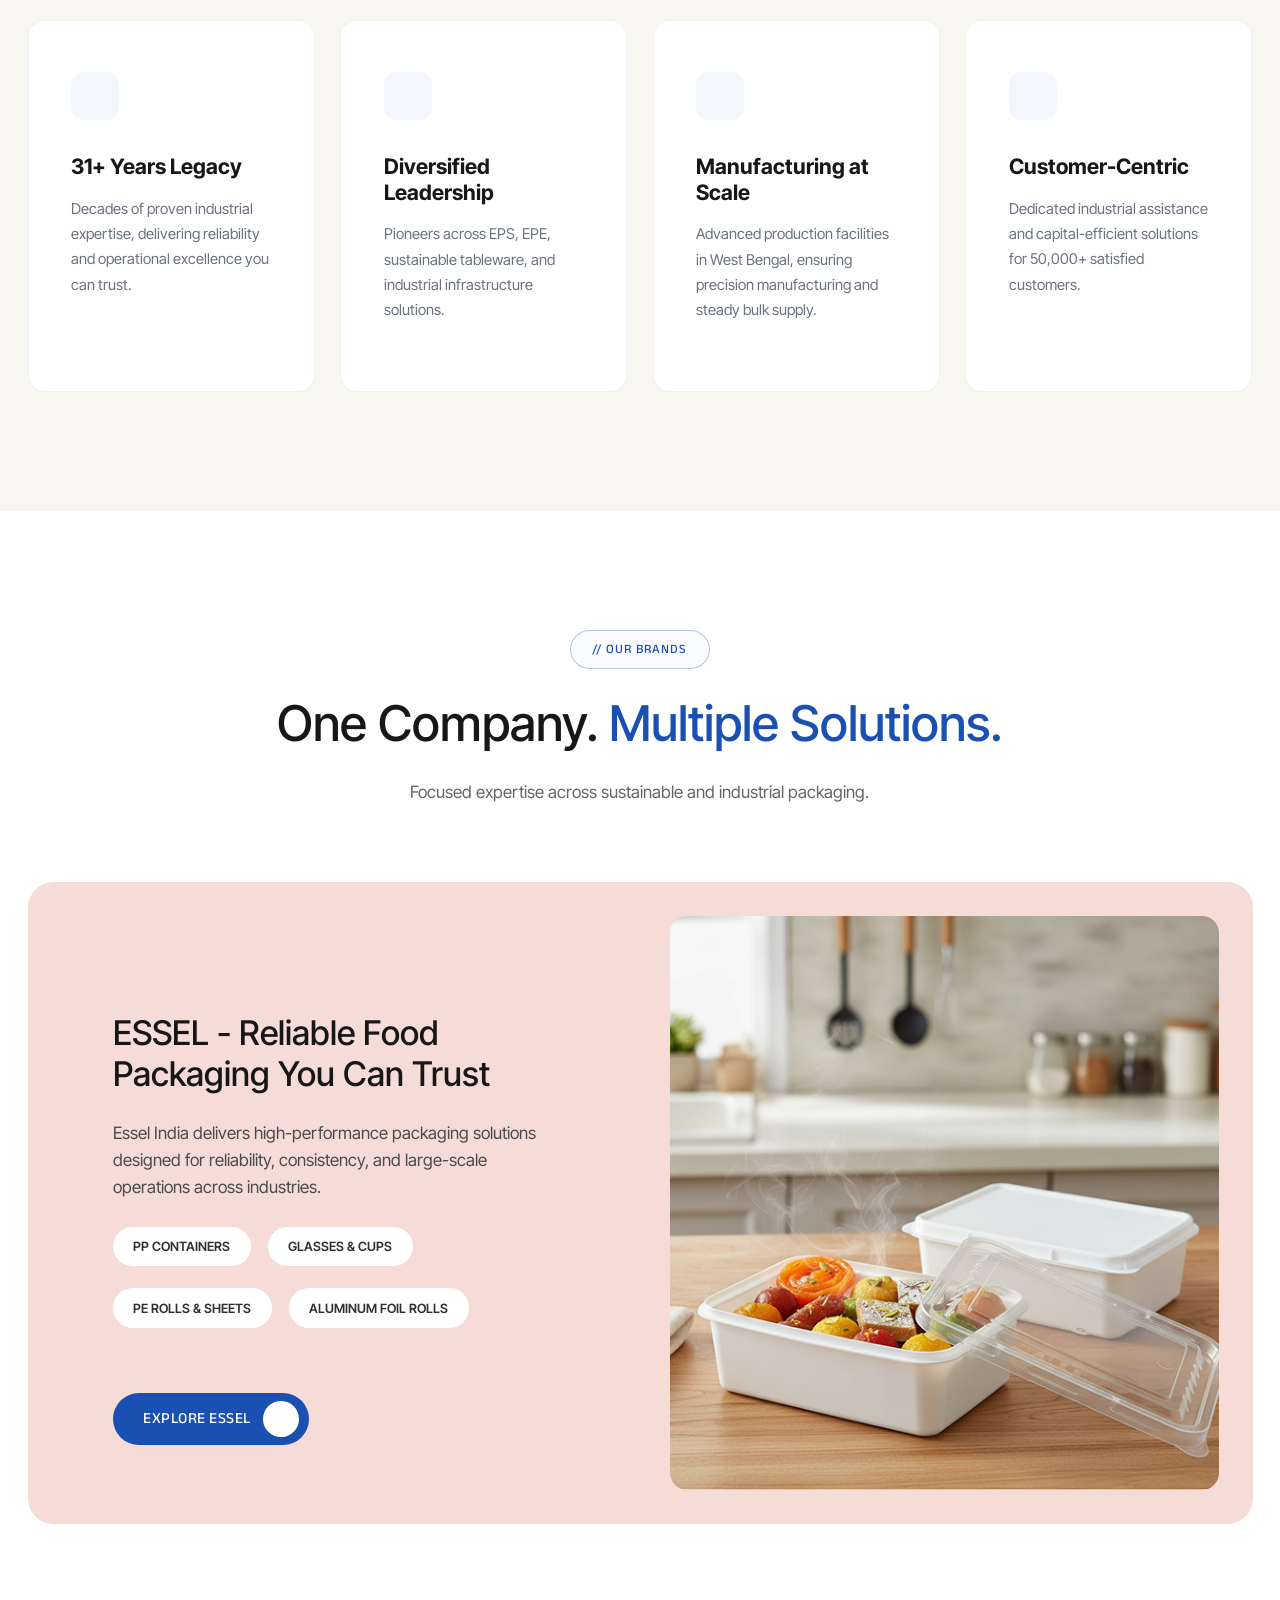
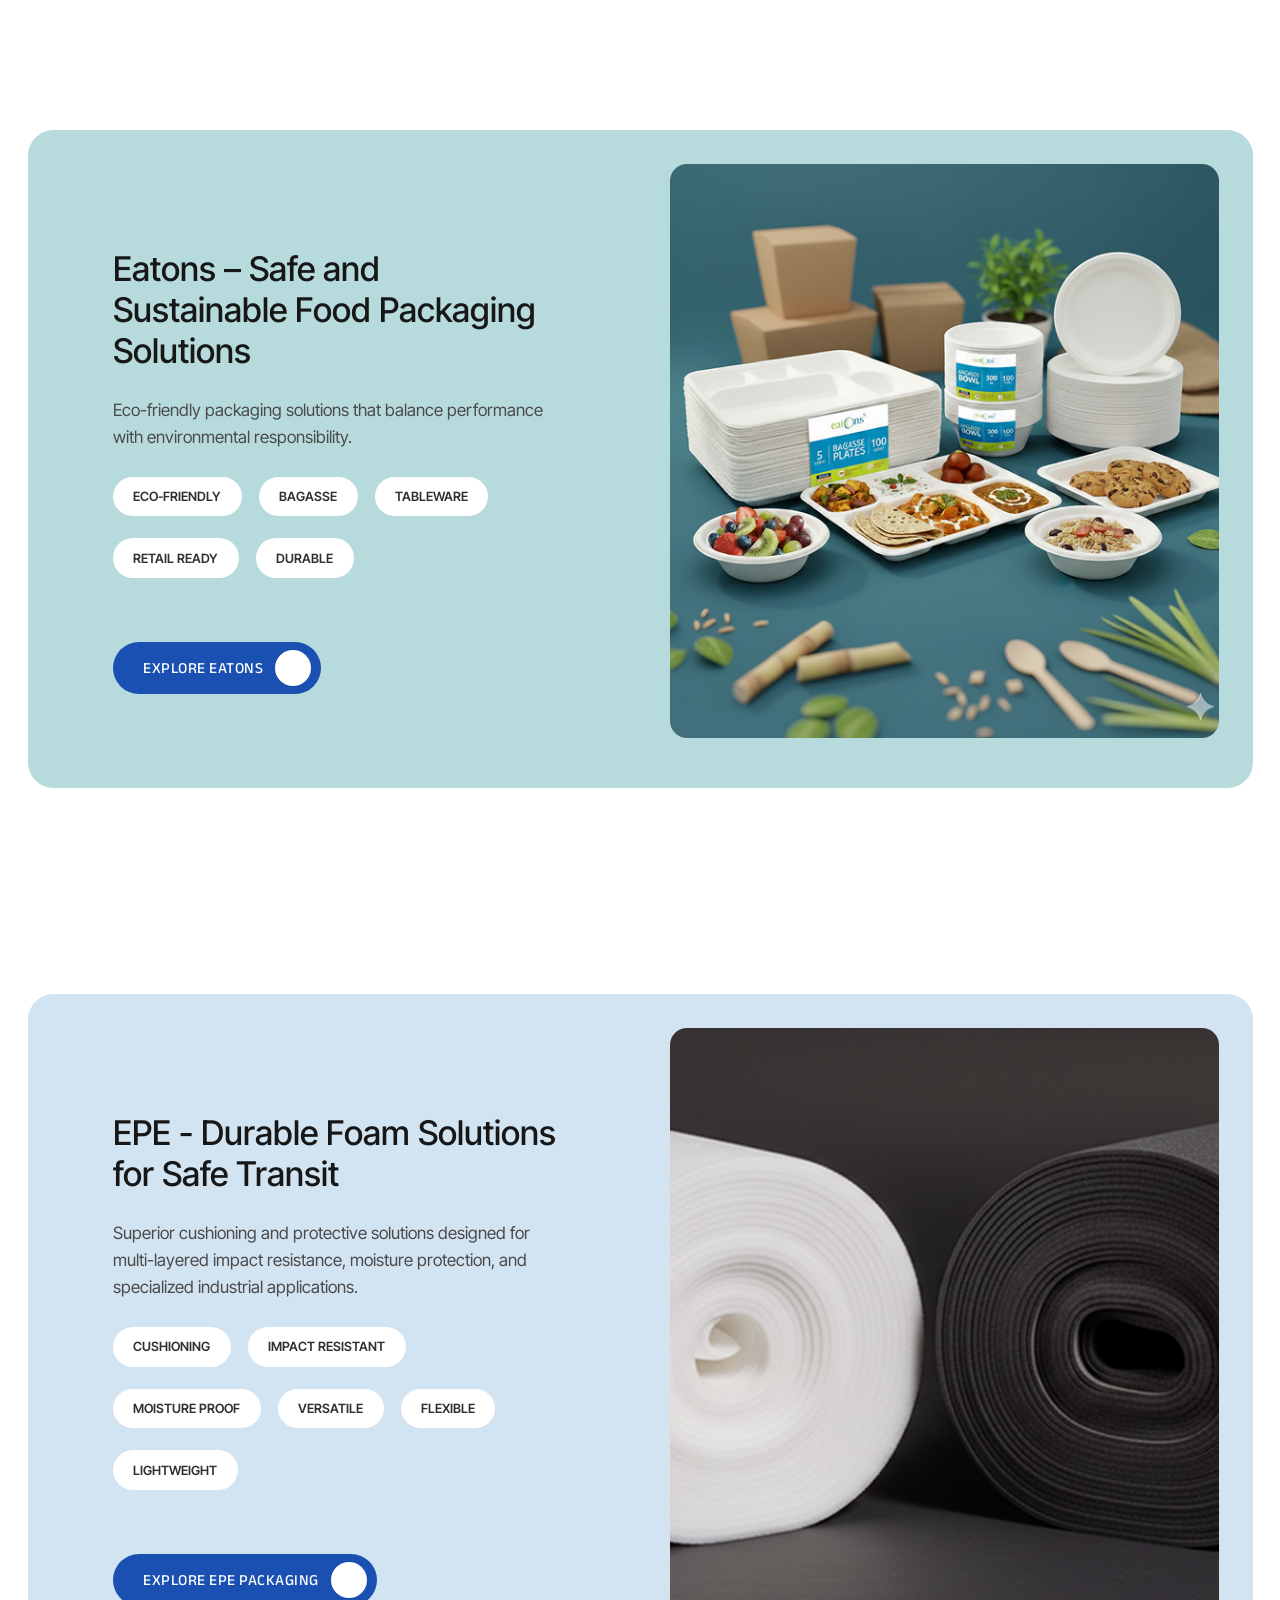
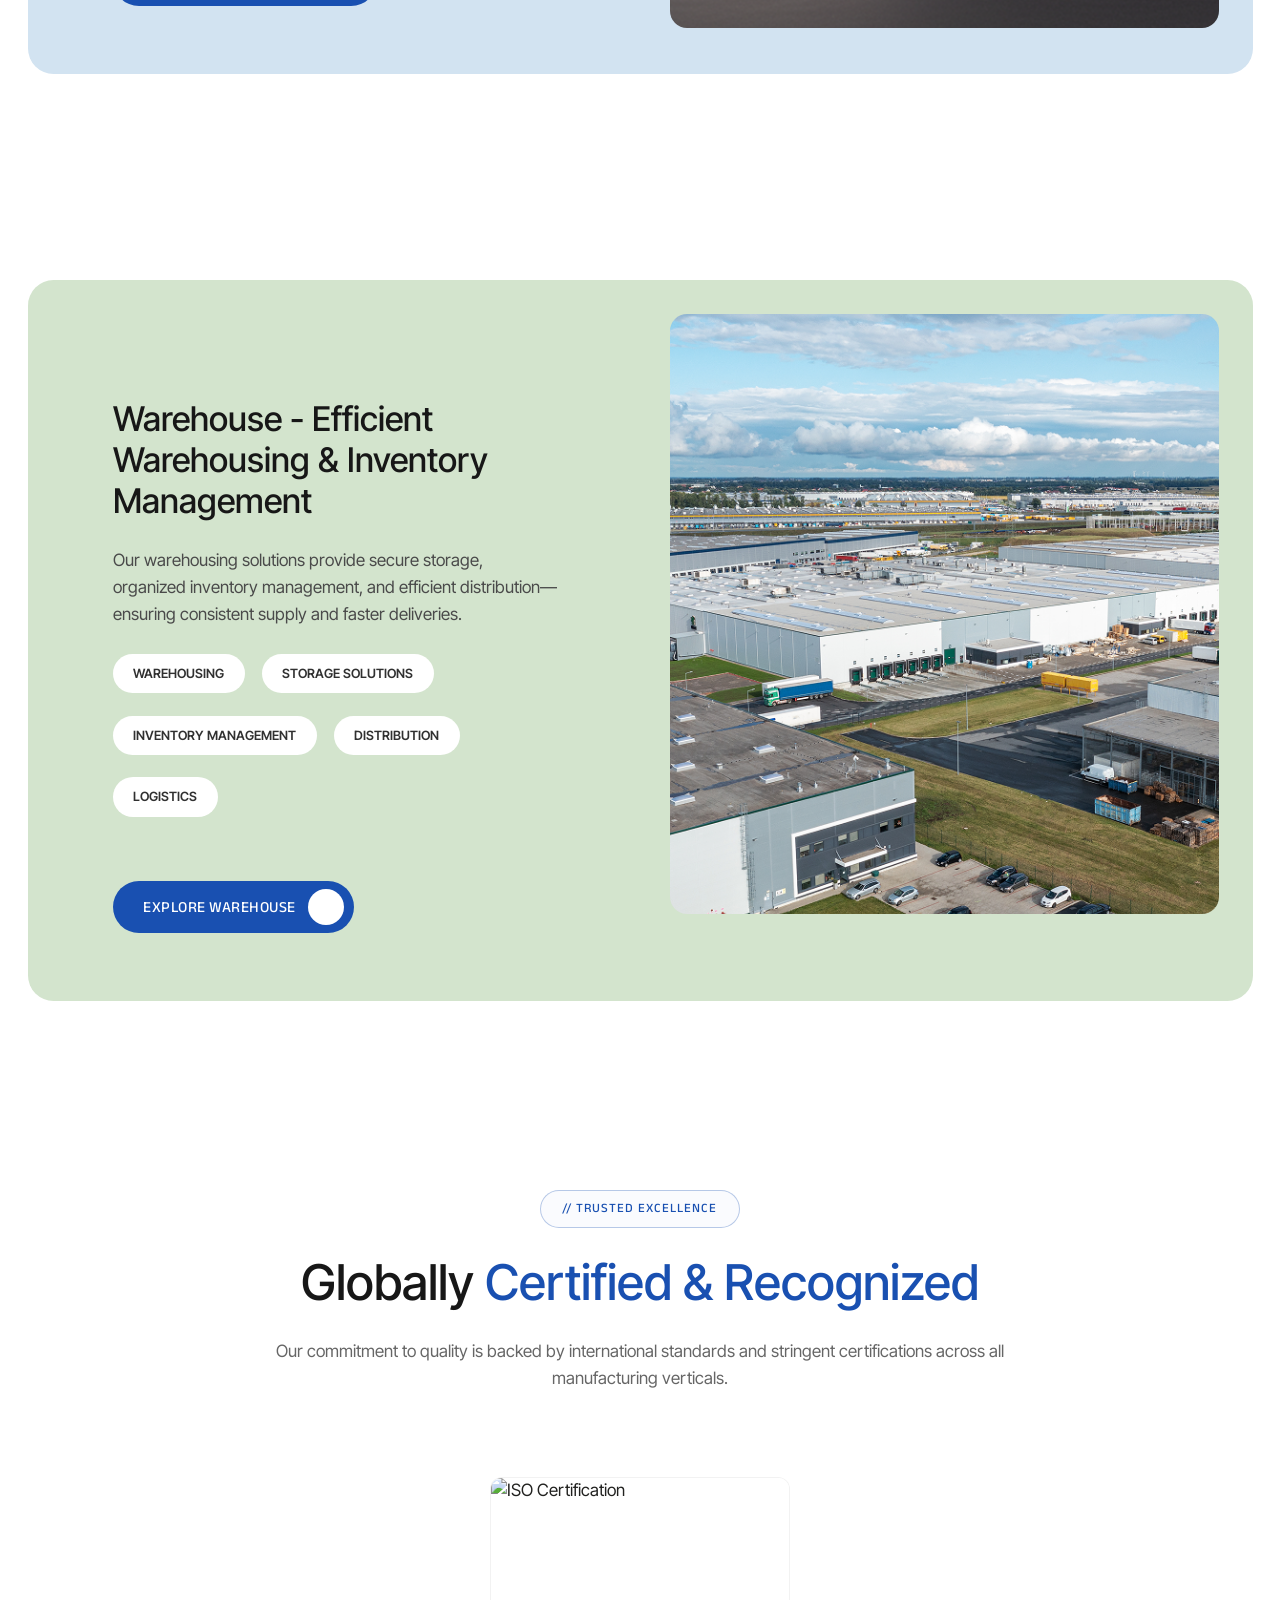
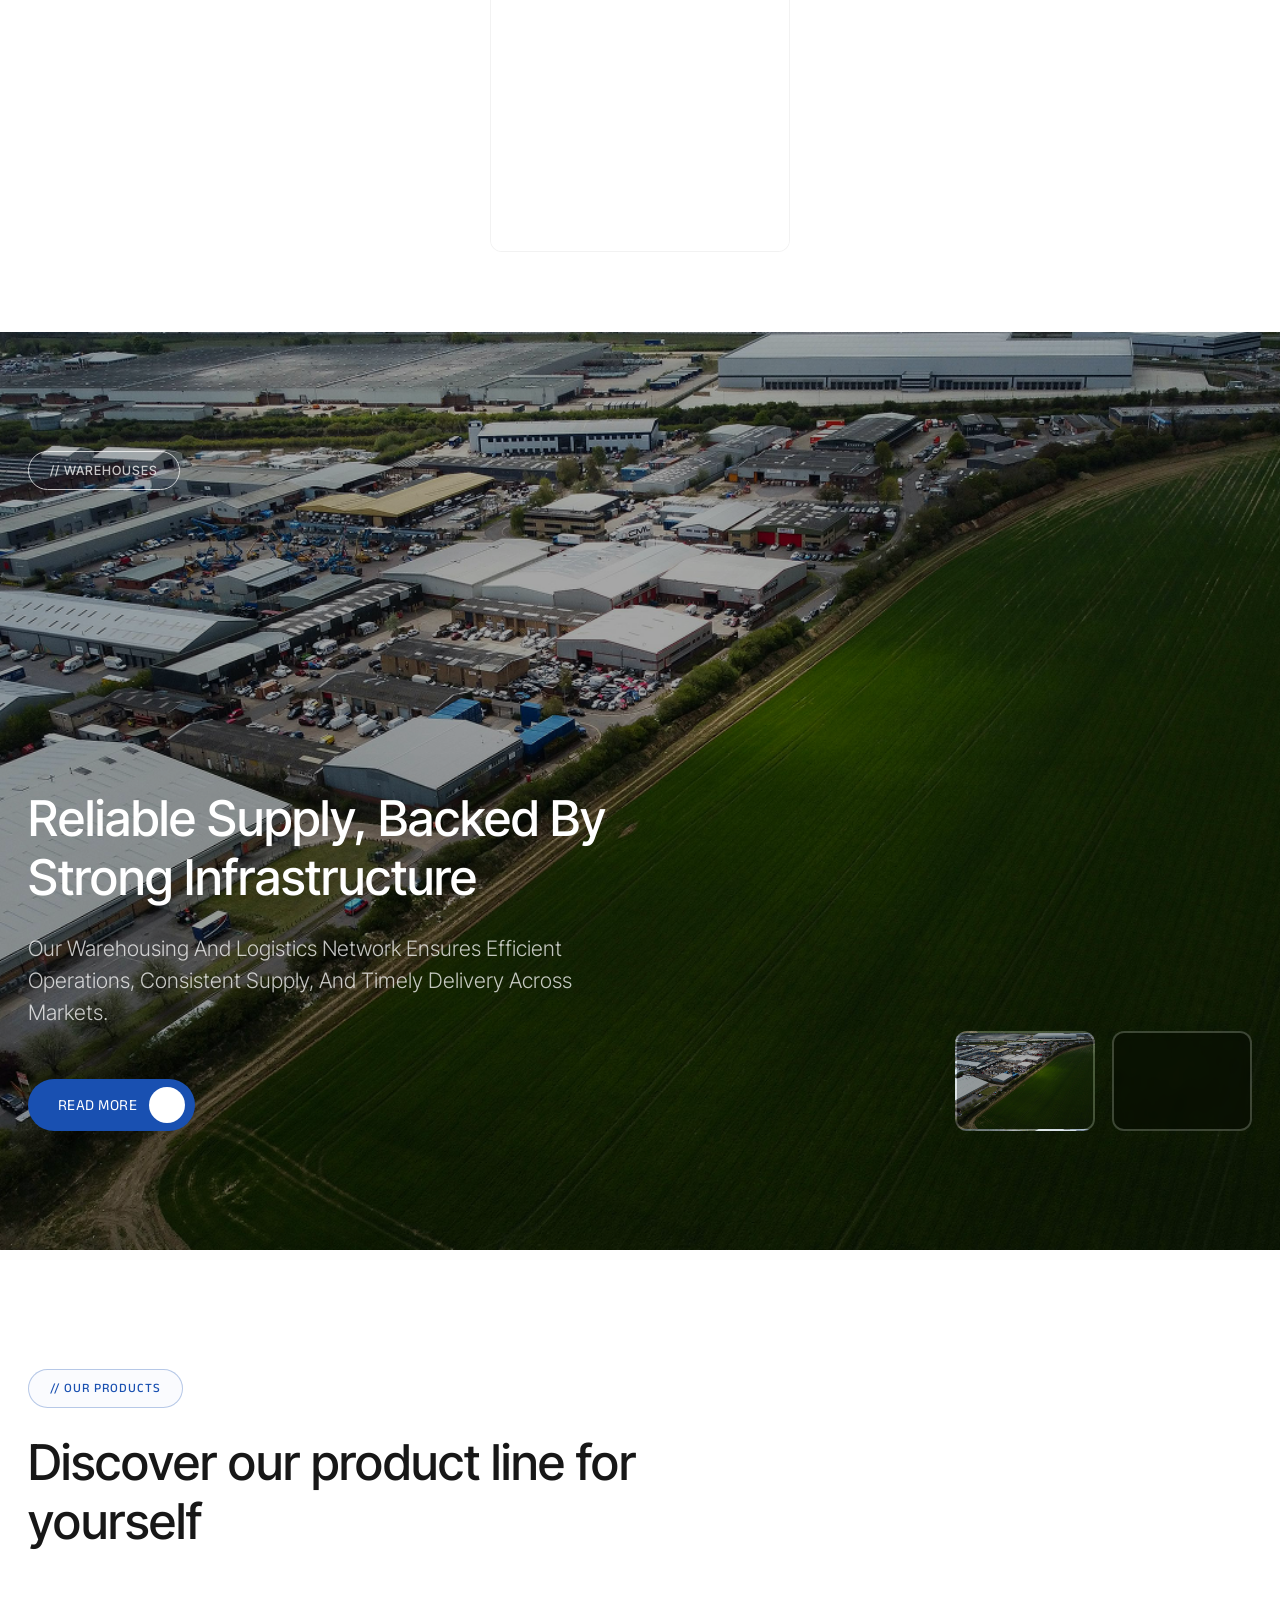
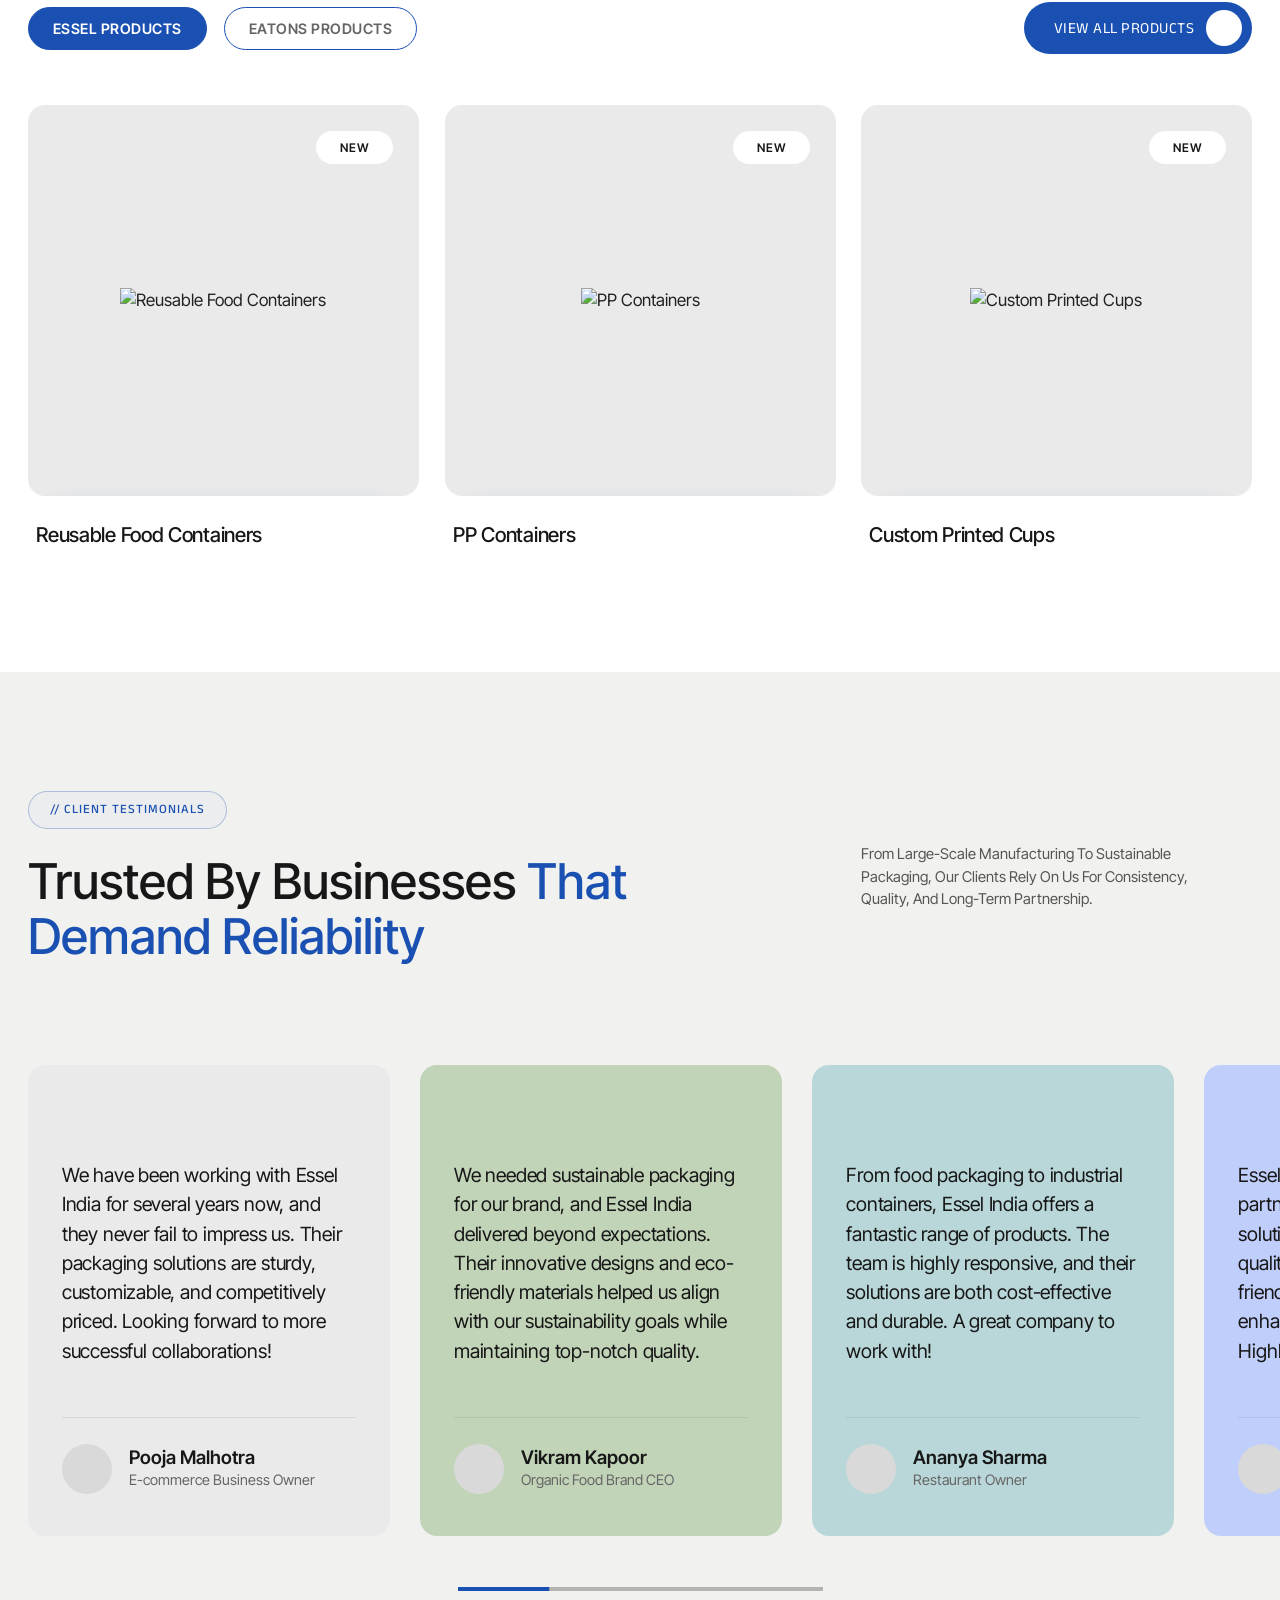
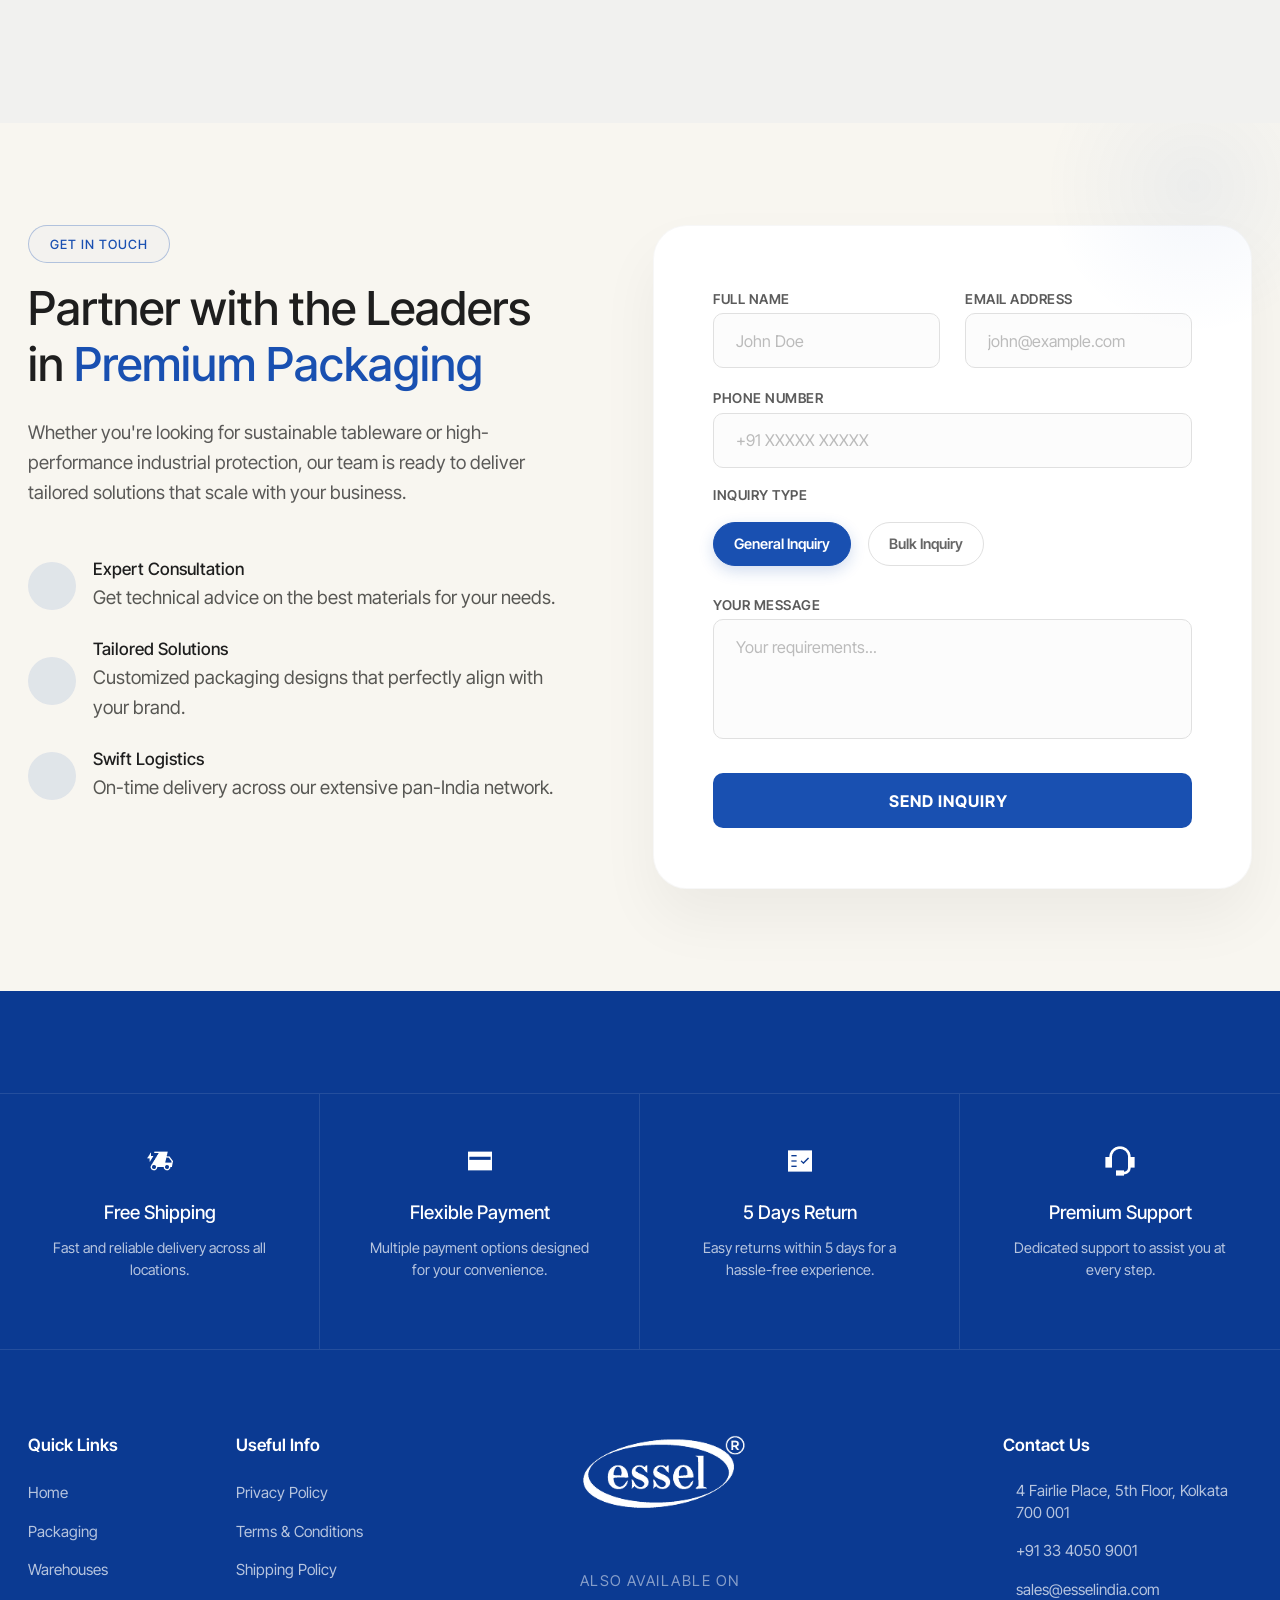
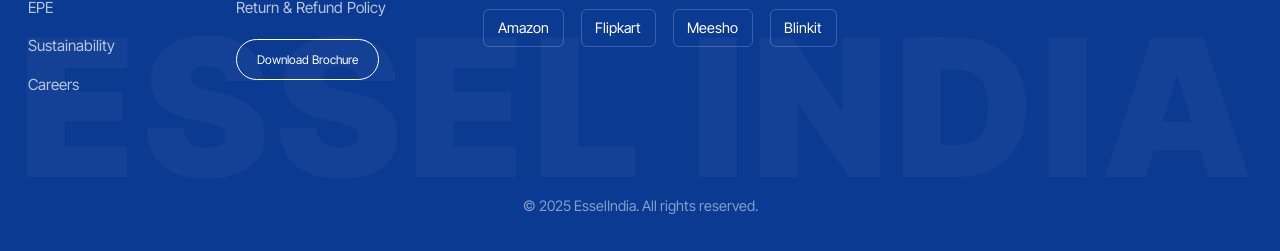
